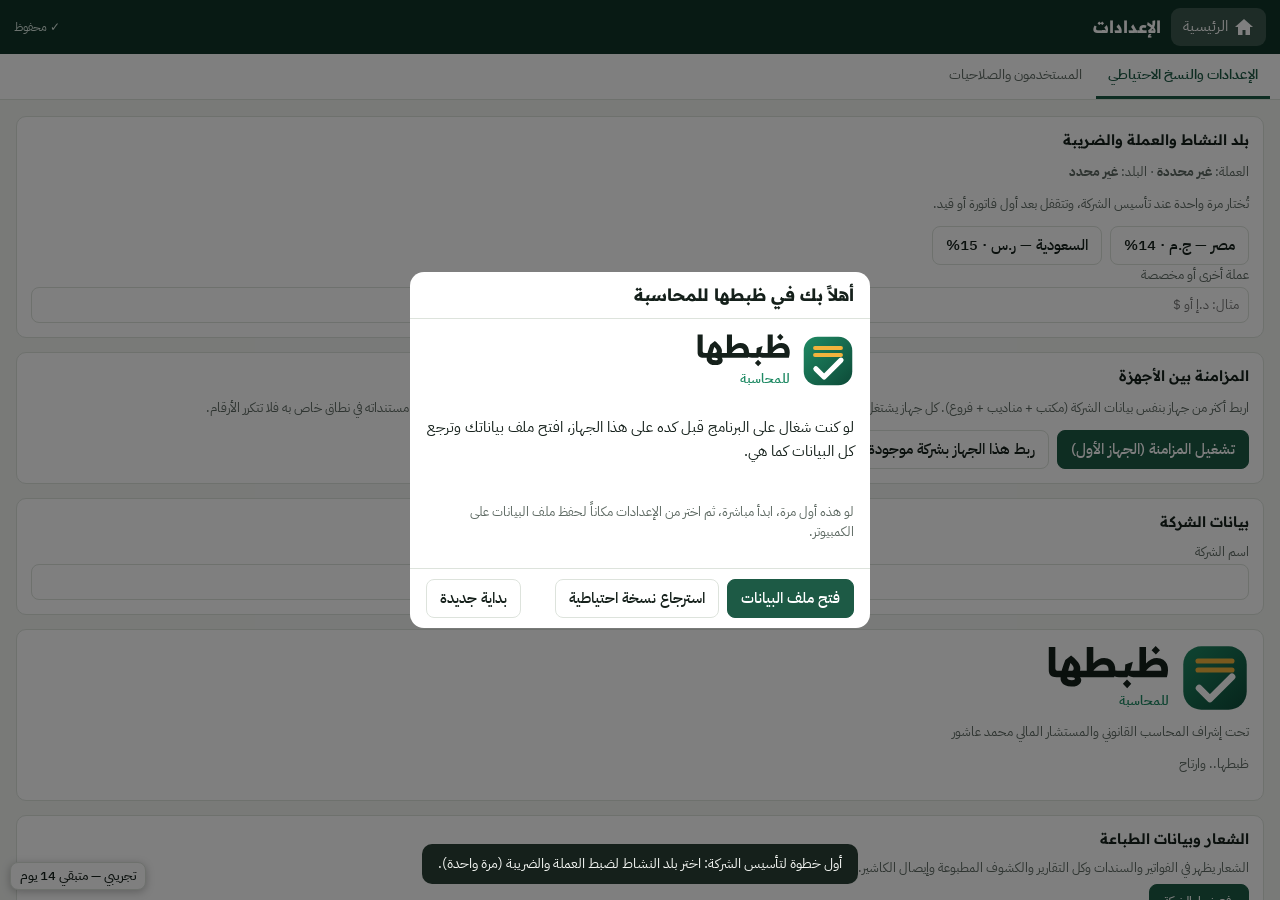
==== accounting/index.html @ 5166639c "Add cheques and notes receivable/payable module with auto journal entries Co-Authored-By: Claude Son" ====
<!DOCTYPE html>
<html lang="ar" dir="rtl">
<head>
<link rel="icon" href="data:image/svg+xml,%3Csvg%20xmlns%3D%22http%3A//www.w3.org/2000/svg%22%20viewBox%3D%220%200%20120%20120%22%20width%3D%22120%22%20height%3D%22120%22%3E%3Cg%20transform%3D%22translate%280%200%29%20scale%281.0%29%22%3E%3Cdefs%3E%3ClinearGradient%20id%3D%22g%22%20x1%3D%220%22%20y1%3D%220%22%20x2%3D%221%22%20y2%3D%221%22%3E%3Cstop%20offset%3D%220%22%20stop-color%3D%22%231f8a64%22/%3E%3Cstop%20offset%3D%221%22%20stop-color%3D%22%230d4a38%22/%3E%3C/linearGradient%3E%3C/defs%3E%3Crect%20x%3D%224%22%20y%3D%224%22%20width%3D%22112%22%20height%3D%22112%22%20rx%3D%2232%22%20fill%3D%22url%28%23g%29%22/%3E%3Cpath%20d%3D%22M30%2030h60M30%2046h60%22%20stroke%3D%22%23f2b33d%22%20stroke-width%3D%229%22%20stroke-linecap%3D%22round%22%20fill%3D%22none%22/%3E%3Cpath%20d%3D%22M32%2078l19%2019%2039-39%22%20stroke%3D%22%23fff%22%20stroke-width%3D%2212%22%20stroke-linecap%3D%22round%22%20stroke-linejoin%3D%22round%22%20fill%3D%22none%22/%3E%3C/g%3E%3C/svg%3E">
<meta charset="utf-8">
<meta name="viewport" content="width=device-width, initial-scale=1">
<title>ظبطها</title>
<link rel="stylesheet" href="fonts/fonts.css">
<link rel="manifest" href="manifest.webmanifest">
<meta name="theme-color" content="#113428">
<link rel="apple-touch-icon" href="logo/icon-192.png">
<style>
/* layout idea: pine side rail of ledgers on the right, working sheet on the left; tables are the page */
:root{
  --bg:#f3f5f2; --surface:#ffffff; --sunk:#eef1ed; --ink:#15201b; --muted:#5d6962; --line:#dde3dc;
  --brand:#1d5a45; --brand-ink:#ffffff; --brand-soft:#e2efe9; --side:#113428; --side-ink:#d9e8e1;
  --good:#006300; --good-bg:#e2f3e2; --bad:#b92c2c; --bad-bg:#fbe6e6; --warn:#7a5200; --warn-bg:#fdf0cf;
  --s1:#2a78d6; --s2:#eb6834; --s3:#1baf7a;
  --f-display:"Readex Pro","IBM Plex Sans Arabic",system-ui,"Segoe UI",Tahoma,sans-serif;
  --f-body:"IBM Plex Sans Arabic",system-ui,"Segoe UI",Tahoma,sans-serif;
  --r:10px;
}
@media (prefers-color-scheme:dark){:root:not([data-theme="light"]){
  color-scheme:dark;
  --bg:#0e1411; --surface:#171f1b; --sunk:#1d2722; --ink:#e8eeea; --muted:#9aa69f; --line:#2a352f;
  --brand:#56b693; --brand-ink:#06140e; --brand-soft:#1c2f27; --side:#0b1813; --side-ink:#cfe0d8;
  --good:#4cc965; --good-bg:#143019; --bad:#f08080; --bad-bg:#3a1a1a; --warn:#e8b653; --warn-bg:#3a2d10;
  --s1:#3987e5; --s2:#d95926; --s3:#199e70;
}}
:root[data-theme="dark"]{
  color-scheme:dark;
  --bg:#0e1411; --surface:#171f1b; --sunk:#1d2722; --ink:#e8eeea; --muted:#9aa69f; --line:#2a352f;
  --brand:#56b693; --brand-ink:#06140e; --brand-soft:#1c2f27; --side:#0b1813; --side-ink:#cfe0d8;
  --good:#4cc965; --good-bg:#143019; --bad:#f08080; --bad-bg:#3a1a1a; --warn:#e8b653; --warn-bg:#3a2d10;
  --s1:#3987e5; --s2:#d95926; --s3:#199e70;
}
*{box-sizing:border-box}
html,body{height:100%;margin:0}
body{background:var(--bg);color:var(--ink);font-family:var(--f-body);font-size:15px;line-height:1.55}
h1,h2,h3{font-family:var(--f-display);margin:0;text-wrap:balance;line-height:1.3}
h2{font-size:17px} h3{font-size:14.5px;font-weight:600}
button,input,select,textarea{font:inherit;color:inherit}
:focus-visible{outline:2px solid var(--brand);outline-offset:2px}
#app{display:flex;height:100%}
#main{flex:1;min-width:0;display:flex;flex-direction:column;height:100%}
#top{display:flex;align-items:center;gap:10px;padding:8px 14px;background:var(--side);color:#fff;flex:none}
#top h1{font-size:17px;flex:1;min-width:0;color:#fff}
.homebtn{border:0;background:rgba(255,255,255,.18);color:#fff;border-radius:9px;min-width:38px;height:38px;padding:0 12px;gap:6px;font:700 14px/1 inherit;display:inline-flex;align-items:center;justify-content:center;cursor:pointer;flex:none;text-decoration:none}
.homebtn:hover{background:rgba(255,255,255,.24)}
.homebtn svg{width:20px;height:20px;fill:currentColor}.homebtn.hide{display:none}@media(max-width:420px){.homebtn{padding:0 9px}.homebtn span{font-size:13px}}
#brandco{font-size:12.5px;opacity:.8;white-space:nowrap;overflow:hidden;text-overflow:ellipsis;max-width:38%}
@media (max-width:520px){#brandco{display:none}}
#sync{font-size:12px;color:var(--side-ink);white-space:nowrap}
#tabs{display:flex;gap:2px;padding:0 10px;background:var(--surface);border-bottom:1px solid var(--line);overflow-x:auto;flex:none}
#tabs:empty{display:none}
#tabs a{padding:10px 12px;color:var(--muted);text-decoration:none;font-size:14px;white-space:nowrap;border-bottom:3px solid transparent}
#tabs a:hover{color:var(--ink)}
#tabs a.on{color:var(--brand);border-bottom-color:var(--brand);font-weight:600}
#banner{display:none;padding:8px 16px;background:var(--warn-bg);color:var(--warn);font-size:13px}
#view{flex:1;overflow-y:auto;padding:16px;display:flex;flex-direction:column;gap:14px}
#view>*{flex-shrink:0}
.hello{max-width:900px;width:100%;margin:6px auto 0}
.apps{display:grid;grid-template-columns:repeat(auto-fill,minmax(88px,1fr));gap:24px 6px;max-width:820px;width:100%;margin:0 auto;padding:28px 10px 24px;border-radius:26px;background:linear-gradient(135deg,rgba(124,98,214,.14),rgba(18,133,95,.13))}
.app{display:flex;flex-direction:column;align-items:center;gap:8px;padding:4px 2px;background:none;border:0;border-radius:14px;text-decoration:none;color:var(--ink);text-align:center;transition:transform .15s}.app:hover{transform:translateY(-4px)}.app:active{transform:scale(.95)}
.app:hover{border-color:var(--brand);box-shadow:0 3px 12px rgba(0,0,0,.09)}
.app .ic{width:74px;height:74px;border-radius:21px;display:flex;align-items:center;justify-content:center;color:#fff;box-shadow:0 8px 16px -6px rgba(0,0,0,.35),inset 0 -4px 0 rgba(0,0,0,.14),inset 0 2px 0 rgba(255,255,255,.22)}.app .ic svg{width:36px;height:36px}
.app b{font-family:var(--f-display);font-size:14.5px;font-weight:600}
.span2{grid-column:span 2}@media(max-width:700px){.span2{grid-column:auto}}.ssw{position:relative;display:block;flex:1;min-width:0;width:100%}.ssw .ssi{width:100%}.sshid{position:absolute!important;opacity:0;width:1px!important;height:1px!important;min-width:0!important;pointer-events:none;top:0;inset-inline-start:0}.ssp{position:absolute;z-index:60;inset-inline:0;top:calc(100% + 2px);max-height:240px;overflow:auto;background:var(--surface);border:1px solid var(--line);border-radius:10px;box-shadow:0 10px 24px -8px rgba(0,0,0,.35)}.ssp.up{top:auto;bottom:calc(100% + 2px)}.sso{padding:9px 12px;cursor:pointer;font-size:14px;border-bottom:1px solid var(--line);text-align:start}.sso:last-child{border:0}.sso small{color:var(--muted);font-size:11px;margin-inline-end:6px}.sso.on{font-weight:700}.sso.act,.sso:hover{background:rgba(18,133,95,.13)}.sso.none{color:var(--muted);cursor:default}
.app small{color:var(--muted);font-size:11px;line-height:1.3}
svg.i{width:28px;height:28px;fill:none;stroke:currentColor;stroke-width:1.8;stroke-linecap:round;stroke-linejoin:round}
.card{background:var(--surface);border:1px solid var(--line);border-radius:var(--r);padding:14px}
.card>h3{margin-bottom:10px}
.grid{display:grid;gap:12px}
.g2{grid-template-columns:repeat(auto-fit,minmax(min(100%,340px),1fr))}
.kpis{grid-template-columns:repeat(auto-fit,minmax(150px,1fr))}
.kpi{background:var(--surface);border:1px solid var(--line);border-radius:var(--r);padding:12px 14px}
.kpi small{color:var(--muted);font-size:12.5px;display:block}
.kpi b{font-family:var(--f-display);font-size:21px;font-variant-numeric:tabular-nums;direction:ltr;display:block;text-align:right}
.kpi i{font-style:normal;font-size:12px;color:var(--muted)}
.bar{display:flex;flex-wrap:wrap;gap:8px;align-items:end}
.bar label{display:flex;flex-direction:column;gap:2px;font-size:12px;color:var(--muted)}
.bar .sp{flex:1}
input,select,textarea{background:var(--surface);border:1px solid var(--line);border-radius:8px;padding:7px 9px;min-width:0;max-width:100%}
input[type=number]{direction:ltr;text-align:left}
input[type=search]{min-width:170px}
.btn{border:1px solid var(--line);background:var(--surface);border-radius:8px;padding:7px 13px;cursor:pointer;font-weight:500;display:inline-flex;align-items:center;gap:6px;white-space:nowrap}
.btn:hover{background:var(--sunk)}
.btn.pri{background:var(--brand);border-color:var(--brand);color:var(--brand-ink)}
.btn.pri:hover{filter:brightness(1.08)}
.btn.danger{color:var(--bad);border-color:var(--bad)}
.btn.sm{padding:3px 9px;font-size:13px}
.tw{overflow-x:auto;border:1px solid var(--line);border-radius:var(--r);background:var(--surface)}
table{border-collapse:collapse;width:100%;font-size:13.5px}
th,td{padding:7px 10px;text-align:start;border-bottom:1px solid var(--line);vertical-align:top}
th{background:var(--sunk);font-weight:600;font-size:12.5px;white-space:nowrap;position:sticky;top:0}
tr:last-child>td{border-bottom:0}
.num{direction:ltr;text-align:left;font-variant-numeric:tabular-nums;white-space:nowrap}
th.num{direction:rtl}
tfoot td{font-weight:700;background:var(--sunk)}
tr.click{cursor:pointer} tr.click:hover>td{background:var(--brand-soft)}
tr.eh>td{background:var(--sunk);font-weight:600;border-top:2px solid var(--line)}
tr.grp>td{background:var(--sunk);font-weight:700}
td.l1{font-weight:700} td.l2{font-weight:600;padding-inline-start:22px} td.l3{padding-inline-start:38px} td.l4{padding-inline-start:54px} td.l5{padding-inline-start:70px} td.l6{padding-inline-start:86px} td.hd{font-weight:600} td.l1,td.l2,td.l3,td.l4,td.l5,td.l6{text-align:start}
.chip{display:inline-block;border-radius:99px;padding:1px 9px;font-size:12px;font-weight:600;white-space:nowrap;background:var(--sunk);color:var(--muted)}
.chip.good{background:var(--good-bg);color:var(--good)} .chip.bad{background:var(--bad-bg);color:var(--bad)} .chip.warn{background:var(--warn-bg);color:var(--warn)}
.nw{white-space:nowrap} .mute{color:var(--muted)} .pos{color:var(--good)} .neg{color:var(--bad)}
.tabs{display:flex;gap:6px;flex-wrap:wrap}
.tabs button{border:1px solid var(--line);background:var(--surface);border-radius:99px;padding:5px 13px;cursor:pointer;font-size:13.5px}
.tabs button.on{background:var(--brand);border-color:var(--brand);color:var(--brand-ink);font-weight:600}
.note{font-size:12.5px;color:var(--muted)}
/* charts */
.legend{display:flex;gap:14px;font-size:12.5px;color:var(--muted);margin-bottom:8px}
.legend i{display:inline-block;width:10px;height:10px;border-radius:3px;margin-inline-end:5px}
.cols{display:grid;grid-auto-flow:column;grid-auto-columns:1fr;gap:6px;height:170px;align-items:end;border-bottom:1px solid var(--line);position:relative;direction:ltr}
.cols .gl{position:absolute;inset-inline:0;border-top:1px dashed var(--line);font-size:10.5px;color:var(--muted);pointer-events:none}
.cols .gl span{position:absolute;top:-8px;left:0;background:var(--surface);padding-inline-end:4px}
.col{display:flex;gap:2px;align-items:end;height:100%;justify-content:center;cursor:pointer;position:relative;z-index:1}
.col i{display:block;width:42%;max-width:16px;border-radius:4px 4px 0 0;min-height:1px}
.col:hover i,.col:focus i{filter:brightness(1.15)}
.xl{display:grid;grid-auto-flow:column;grid-auto-columns:1fr;gap:6px;font-size:10.5px;color:var(--muted);text-align:center;direction:ltr;margin-top:4px}
.hb{display:grid;grid-template-columns:minmax(90px,38%) 1fr auto;gap:4px 10px;align-items:center;font-size:13px}
.hb .tr{height:10px;background:var(--sunk);border-radius:5px;overflow:hidden}
.hb .tr i{display:block;height:100%;border-radius:5px}
.hb .v{direction:ltr;font-variant-numeric:tabular-nums;font-size:12.5px;text-align:left}
#tip{position:fixed;z-index:60;background:var(--ink);color:var(--bg);padding:6px 10px;border-radius:8px;font-size:12.5px;pointer-events:none;display:none;max-width:240px}
/* modal */
#modal{display:none;position:fixed;inset:0;z-index:50;background:rgba(0,0,0,.5);align-items:center;justify-content:center;padding:12px}
#modal.on{display:flex}
#qmodal{display:none;position:fixed;inset:0;z-index:70;background:rgba(0,0,0,.5);align-items:center;justify-content:center;padding:12px}
#qmodal.on{display:flex}
.sq{display:flex;gap:6px;align-items:stretch}.sq select{flex:1;min-width:0}.sq .btn{white-space:nowrap}
.dlg{background:var(--surface);border-radius:14px;width:min(100%,860px);max-height:100%;display:flex;flex-direction:column}
.dlg.sm{width:min(100%,460px)}
.dlg header{padding:12px 16px;border-bottom:1px solid var(--line);display:flex;align-items:center;gap:8px}
.dlg header h2{flex:1}
.dlg .body{padding:14px 16px;overflow-y:auto;display:flex;flex-direction:column;gap:12px}
.dlg footer{padding:10px 16px;border-top:1px solid var(--line);display:flex;gap:8px;flex-wrap:wrap;align-items:center}
.form{display:grid;grid-template-columns:repeat(auto-fit,minmax(170px,1fr));gap:10px}
.form label{display:flex;flex-direction:column;gap:3px;font-size:12.5px;color:var(--muted)}
.ln{border:1px solid var(--line);border-radius:10px;padding:10px;display:grid;grid-template-columns:repeat(auto-fit,minmax(140px,1fr));gap:8px;background:var(--sunk)}
.ln label{display:flex;flex-direction:column;gap:2px;font-size:12px;color:var(--muted)}
.ln .w2{grid-column:span 2} @media (max-width:420px){.ln .w2{grid-column:auto}}
#toast{position:fixed;bottom:16px;inset-inline:16px;z-index:70;display:none;justify-content:center;pointer-events:none}
#toast div{background:var(--ink);color:var(--bg);padding:9px 16px;border-radius:10px;font-size:14px}
.pager{display:flex;gap:8px;align-items:center;justify-content:center;font-size:13px}
.paper{background:#fff;color:#111;padding:20px;border:1px solid var(--line);border-radius:8px;direction:rtl;font-size:13px;line-height:1.6}
.paper table{width:100%;border-collapse:collapse}.paper th,.paper td{border:1px solid #bbb;padding:5px 8px;text-align:right;color:#111}.paper th{background:#eee}.paper td.n{text-align:left;direction:ltr;white-space:nowrap}
#printarea{display:none}
.pbox{border:1px solid var(--line);border-radius:10px;padding:10px 12px;margin:10px 0}.pbox summary{cursor:pointer;font-weight:600}.pltab{width:100%;border-collapse:collapse}.pltab td,.pltab th{padding:4px 6px;border-bottom:1px solid var(--line);text-align:right}.pltab input[type=date],.pltab input[type=number]{width:100%;min-width:110px}.pltab select{min-width:110px}.pltab tr.xtra{background:rgba(242,179,61,.12)}
.brandlock{display:flex;align-items:center;gap:12px;color:var(--ink)}.brandlock .bmark{width:52px;height:52px;flex:none}.brandlock .bwords{display:flex;flex-direction:column;gap:2px}.brandlock .bname{height:34px;width:auto}.brandlock .bsub{font-size:13px;color:var(--accent,#1f8a64);font-weight:600}
.brandlock.lg .bmark{width:68px;height:68px}.brandlock.lg .bname{height:44px}
.hello{display:flex;align-items:center;gap:18px;flex-wrap:wrap}.hello .brandlock{padding-left:18px;border-left:1px solid var(--line)}
.credit{display:flex;align-items:center;justify-content:center;gap:8px;margin:28px 0 8px;font-size:12.5px;color:var(--mute,#6b7a73);text-align:center}.credit .bmark{width:20px;height:20px;flex:none}
.pos{display:grid;grid-template-columns:minmax(0,1fr) 400px;gap:14px;align-items:start}@media (max-width:960px){.pos{grid-template-columns:1fr}}
.pleft .grow{flex:1;min-width:220px}.pleft .grow input{width:100%;font-size:17px;padding:10px 12px}
.pcats{display:flex;gap:6px;flex-wrap:wrap;margin:6px 0 10px}.chip.on{background:var(--pri,#1d5a45);color:#fff}
.pgrid{display:grid;grid-template-columns:repeat(auto-fill,minmax(150px,1fr));gap:10px}
.pitem{display:flex;flex-direction:column;align-items:flex-start;gap:4px;text-align:right;padding:12px;border:1px solid var(--line);border-radius:12px;background:var(--card,#fff);color:var(--ink);cursor:pointer;min-height:92px;font:inherit}
.pitem:hover{border-color:var(--pri,#1d5a45);box-shadow:0 2px 10px rgba(0,0,0,.06)}.pitem b{font-size:14px;line-height:1.35}.pitem span{font-size:16px;font-weight:700;color:var(--pri,#1d5a45)}.pitem small{font-size:11.5px;opacity:.7}.pitem.out{opacity:.55}
.pcart{color:var(--ink);position:sticky;top:8px;border:1px solid var(--line);border-radius:14px;background:var(--card,#fff);padding:14px;display:flex;flex-direction:column;gap:10px}
.pcart label{display:flex;flex-direction:column;gap:4px;font-size:12.5px}.pcart select,.pcart input{width:100%}.crow.two{display:grid;grid-template-columns:1fr 1fr;gap:8px}
.clines{display:flex;flex-direction:column;gap:6px;max-height:42vh;overflow:auto}.cline{display:grid;grid-template-columns:1fr auto auto auto;gap:6px;align-items:center;padding:6px 0;border-bottom:1px dashed var(--line)}
.cline .cn{display:flex;flex-direction:column;font-size:13.5px}.cline .cn small{opacity:.65}.cline .cq{display:flex;align-items:center;gap:3px}.cline .cq input{width:52px;text-align:center;padding:4px}.cline .ct{min-width:70px;text-align:left}
.ctot{background:var(--soft,#f2f5f3);border-radius:10px;padding:10px 12px;display:flex;flex-direction:column;gap:4px}.ctot>div{display:flex;justify-content:space-between}.ctot .big{font-size:20px;border-top:1px solid var(--line);padding-top:6px;margin-top:2px}
.chg{display:flex;flex-direction:column;justify-content:center;font-size:12.5px}.chg b{font-size:20px}.cbtns{display:flex;gap:8px;flex-wrap:wrap}.cbtns .big{flex:1;font-size:16px;padding:12px}.cbtns kbd{font-size:11px;opacity:.7;margin-right:6px}
.held{display:flex;gap:6px;flex-wrap:wrap;align-items:center}.cempty{text-align:center;padding:18px 0}
.donebig{font-size:22px;font-weight:700;text-align:center}.donechg{font-size:18px;text-align:center}.donechg b{font-size:26px}
.paper.rcpt{width:76mm;margin:auto;padding:10px;font-size:12px}.paper.rcpt .rmeta{margin:8px 0;border-top:1px dashed #999;border-bottom:1px dashed #999;padding:6px 0}.paper.rcpt table.rt td,.paper.rcpt table.rt th{border:0;border-bottom:1px dotted #ccc;padding:3px 2px}.paper.rcpt table.tot{margin-top:6px}

@media print{@page{size:A4;margin:12mm}body.printing>*:not(#printarea){display:none!important}body.printing #printarea{display:block!important}body.printing{background:#fff!important;overflow:visible!important;height:auto!important}.paper{border:0;padding:0}}
</style>
</head>
<body>
<div id="app">
  <div id="main">
    <header id="top">
      <a class="homebtn" id="homebtn" href="#home" aria-label="القائمة الرئيسية" title="القائمة الرئيسية"><svg viewBox="0 0 20 20" aria-hidden="true"><path d="M10 2 1 10h3v8h4.5v-5h3v5H16v-8h3z"/></svg><span>الرئيسية</span></a>
      <h1 id="title">جارٍ التحميل…</h1>
      <span id="brandco"></span>
      <span id="sync"></span>
    </header>
    <nav id="tabs"></nav>
    <div id="banner"></div>
    <main id="view"><p class="mute">جارٍ تحميل البيانات…</p></main>
  </div>
</div>
<div id="modal"></div><div id="qmodal"></div>
<div id="toast"><div></div></div>
<div id="tip"></div>
<script src="seed.js"></script>
<script>const DBN=window.SEED&&"pos"===SEED.edition?"zabtaha-stores":"accounting-book",$=(t,e=document)=>e.querySelector(t),esc=t=>String(t??"").replace(/[&<>"']/g,t=>({"&":"&amp;","<":"&lt;",">":"&gt;",'"':"&quot;","'":"&#39;"}[t])),p2=t=>String(t).padStart(2,"0"),today=()=>{const t=new Date;return t.getFullYear()+"-"+p2(t.getMonth()+1)+"-"+p2(t.getDate())},num=t=>{const e=parseFloat(t);return isFinite(e)?e:0},r2=t=>Math.round(100*t)/100,fmt=t=>0===(t=r2(t||0))?"–":t.toLocaleString("en-US",{maximumFractionDigits:2}),fmt0=t=>r2(t||0).toLocaleString("en-US",{maximumFractionDigits:0}),pct=t=>isFinite(t)?(100*t).toFixed(1)+"%":"–",short=t=>{const e=Math.abs(t);return e>=1e6?(t/1e6).toFixed(e>=1e7?0:1)+"M":e>=1e3?(t/1e3).toFixed(0)+"K":String(Math.round(t))},balHtml=t=>0===(t=r2(t))?"–":fmt(Math.abs(t))+' <span class="mute" style="font-size:11px">'+(t>0?"مدين":"دائن")+"</span>",ym=t=>t?t.slice(0,7):"",addM=(t,e)=>{let[a,s]=t.split("-").map(Number);return s+=e,a+=Math.floor((s-1)/12),s=((s-1)%12+12)%12+1,a+"-"+p2(s)};function toast(t){const e=$("#toast");e.firstElementChild.textContent=t,e.style.display="flex",clearTimeout(toast.t),toast.t=setTimeout(()=>e.style.display="none",2800)}function banner(t,e,a){const s=$("#banner");s.innerHTML=esc(t)+(e?' <button class="btn sm" data-act="'+a+'">'+esc(e)+"</button>":""),s.style.display=t?"block":"none"}const LISTS=["accounts","customers","suppliers","custodies","centers","inst","journal","items","whs","moves","docs","assets","emps","payruns","recon","audit","stk","users","shifts","prods","ships","boms","leaves","cheques"],CHUNK={audit:300,journal:150,inst:400,moves:300,items:400,docs:150};let S={meta:{},accounts:[],customers:[],suppliers:[],custodies:[],centers:[],inst:[],journal:[],items:[],whs:[],moves:[],docs:[],assets:[],emps:[],payruns:[],recon:[],audit:[],stk:[],users:[],shifts:[],prods:[],ships:[],boms:[]},IX={},PAID=null;function reindex(){PAID=null,IX.acc=new Map(S.accounts.map(t=>[t.code,t])),IX.cu=new Map(S.customers.map(t=>[t.code,t])),IX.su=new Map(S.suppliers.map(t=>[t.code,t])),IX.cs=new Map(S.custodies.map(t=>[t.code,t])),IX.cc=new Map(S.centers.map(t=>[t.code,t])),IX.it=new Map(S.items.map(t=>[t.code,t])),IX.wh=new Map(S.whs.map(t=>[t.code,t])),IX.doc=new Map((S.docs||[]).map(t=>[t.id,t]))}const nm=(t,e)=>e?IX[t].get(e)?.name||e:"",cls=t=>IX.acc.get(t)?.cls||"",details=()=>S.accounts.filter(t=>"تفصيلي"===t.level);function loadObj(t){S={meta:Object.assign({company:"",from:"",to:"",cur:""},t.meta||{})},LISTS.forEach(e=>S[e]=(t[e]||[]).map(t=>Object.assign({},t))),S.whs.length||(S.whs=[{code:"W001",name:"المخزن الرئيسي",place:""}]),reindex()}const Store={kind:"mem",db:null,idb:null,cache:{},q:Promise.resolve(),pending:0,failed:!1,async init(){try{const t=window.claude&&window.claude.use;if(t){const e=await Promise.race([t("db"),new Promise(t=>setTimeout(()=>t(null),1e4))]);if(e)return this.db=e,void(this.kind="cloud")}}catch(t){}try{this.idb=await new Promise((t,e)=>{const a=indexedDB.open(DBN,1);a.onupgradeneeded=()=>a.result.createObjectStore("book"),a.onsuccess=()=>t(a.result),a.onerror=()=>e(a.error)}),this.kind="local"}catch(t){this.kind="mem"}},async loadAll(){const t={};"cloud"===this.kind?(await this.db.collection("book").limit(1e3).get()).docs.forEach(e=>t[e.id]=e.data()):"local"===this.kind&&await new Promise((e,a)=>{const s=this.idb.transaction("book").objectStore("book").openCursor();s.onsuccess=()=>{const a=s.result;a?(t[a.key]=a.value,a.continue()):e()},s.onerror=()=>a(s.error)});for(const e in t)this.cache[e]=JSON.stringify(t[e]);return t},_w(t,e){if("cloud"===this.kind){const a=this.db.doc("book/"+t);return void 0===e?a.delete():a.set(e)}return new Promise((a,s)=>{const n=this.idb.transaction("book","readwrite"),c=n.objectStore("book");void 0===e?c.delete(t):c.put(e,t),n.oncomplete=a,n.onerror=()=>s(n.error)})},put(t,e){const a=void 0===e?void 0:JSON.stringify(e);if(this.cache[t]===a)return;if(void 0===a?delete this.cache[t]:this.cache[t]=a,FileSync.schedule(),"mem"===this.kind)return;const s=void 0===a?void 0:JSON.parse(a);this.pending++,sync(),this.q=this.q.then(()=>this._w(t,s).catch(e=>{if(e&&("unavailable"===e.code||"resource_exhausted"===e.code))return new Promise(t=>setTimeout(t,1800)).then(()=>this._w(t,s));throw e})).catch(t=>{this.failed=!0,banner("تعذّر حفظ آخر تعديل ("+(t&&t.code||"خطأ")+"). خذ نسخة احتياطية الآن ثم أعد فتح البرنامج.","تنزيل نسخة احتياطية الآن","backup")}).then(()=>{this.pending--,sync(),this.pending||Tabs.say()})}},Tabs={ch:null,stale:!1,init(){"local"===Store.kind&&"undefined"!=typeof BroadcastChannel&&(this.ch=new BroadcastChannel(DBN),this.ch.onmessage=()=>{this.stale=!0,this.check()},setInterval(()=>this.check(),1e3))},say(){try{this.ch&&this.ch.postMessage(1)}catch(t){}},async check(){if(this.stale&&!Store.pending&&!FileSync.busy&&!document.querySelector("#modal.on")){this.stale=!1;try{hydrate(await Store.loadAll())&&(render(),toast("تم تحديث البيانات من نافذة أخرى"))}catch(t){}}}},KV={db:null,async open(){return this.db||(this.db=await new Promise((t,e)=>{const a=indexedDB.open("accounting-book"===DBN?"accounting-file":DBN+"-file",1);a.onupgradeneeded=()=>a.result.createObjectStore("kv"),a.onsuccess=()=>t(a.result),a.onerror=()=>e(a.error)})),this.db},async get(t){const e=await this.open();return new Promise((a,s)=>{const n=e.transaction("kv").objectStore("kv").get(t);n.onsuccess=()=>a(n.result),n.onerror=()=>s(n.error)})},async set(t,e){const a=await this.open();return new Promise((s,n)=>{const c=a.transaction("kv","readwrite");void 0===e?c.objectStore("kv").delete(t):c.objectStore("kv").put(e,t),c.oncomplete=s,c.onerror=()=>n(c.error)})}},FileSync={h:null,ok:!1,t:null,busy:!1,again:!1,last:null,can:()=>"local"===Store.kind&&"function"==typeof window.showSaveFilePicker,async load(){let t=null;try{t=localStorage.getItem(DBN+"-fh")}catch(t){}if(t){this.skipped=!0;try{localStorage.removeItem(DBN+"-fh")}catch(t){}try{await KV.set("fh",void 0)}catch(t){}}else{try{localStorage.setItem(DBN+"-fh","1")}catch(t){}try{this.h=await KV.get("fh")||null,this.h&&(this.ok="granted"===await this.h.queryPermission({mode:"readwrite"}))}catch(t){this.h=null,this.ok=!1}try{localStorage.removeItem(DBN+"-fh")}catch(t){}}},async remember(t,e){this.h=t,this.ok=e;try{await KV.set("fh",t)}catch(t){}},async forget(){this.h=null,this.ok=!1;try{await KV.set("fh",void 0)}catch(t){}},schedule(){this.h&&this.ok&&(clearTimeout(this.t),this.t=setTimeout(()=>{this.t=null,this.write()},1e3))},async write(){if(this.h&&this.ok)if(this.busy)this.again=!0;else{this.busy=!0,sync();try{const t=await this.h.createWritable();await t.write(JSON.stringify(snapshot())),await t.close(),this.last=new Date,fileBanner()}catch(t){this.ok=!1,fileBanner("تعذّر الكتابة في ملف البيانات ("+(t&&t.name||"خطأ")+").")}finally{this.busy=!1,this.again&&(this.again=!1,this.write()),sync()}}}};function fileBanner(t){if(!Store.failed)return FileSync.skipped&&!FileSync.h?banner("تعذّر الوصول لملف البيانات المربوط. بياناتك محفوظة في المتصفح؛ اربط الملف مرة أخرى من الإعدادات.","الإعدادات","gosetup"):t?banner(t+" البيانات محفوظة في المتصفح، لكن الملف لم يتحدّث.","إعادة السماح","fileperm"):FileSync.h&&!FileSync.ok?banner("الحفظ في ملف البيانات ("+FileSync.h.name+") متوقف حتى تسمح للبرنامج بالكتابة فيه.","السماح بالحفظ في الملف","fileperm"):void banner("")}function sync(){const t=$("#sync");"mem"===Store.kind?t.textContent="بدون حفظ":t.textContent=Store.failed?"⚠ لم يُحفظ":Store.pending||FileSync.busy||FileSync.t?"جارٍ الحفظ…":FileSync.h?FileSync.ok?"✓ محفوظ في الملف":"⚠ الملف متوقف":"✓ محفوظ"}function persist(t){const e=S[t],a=CHUNK[t]||500;let s=0;for(;s*a<e.length||0===s;s++)Store.put(t+"_"+s,{rows:e.slice(s*a,s*a+a)});for(;t+"_"+s in Store.cache;s++)Store.put(t+"_"+s,void 0)}function persistAll(){Store.put("meta",S.meta),LISTS.forEach(persist)}function hydrate(t){if(!t.meta)return!1;const e={meta:t.meta};return LISTS.forEach(a=>{e[a]=[];for(let s=0;t[a+"_"+s];s++)e[a]=e[a].concat(t[a+"_"+s].rows||[])}),loadObj(e),!0}document.addEventListener("visibilitychange",()=>{document.hidden&&FileSync.t&&(clearTimeout(FileSync.t),FileSync.t=null,FileSync.write())});const V={zv:{z:""},rep:{from:"",to:""},jr:{q:"",from:"",to:"",acc:"",unb:!1,page:0},st:{type:"acc",code:""},ins:{tab:"table",q:"",month:"",year:""},ent:{q:""},sk:{q:"",wh:"",only:""},ex:{acc:"",cc:""},pr:{acc:"",cc:""},mv:{q:"",item:"",wh:"",type:""}};function accKey(t){if("تفصيلي"===t.level)return t.code;if(t.pre)return t.pre;const e=t.code;return e.endsWith("000")?e.slice(0,-3):e.endsWith("00")?e.slice(0,-2):e}function leaves(t){if("تفصيلي"===t.level)return[t];const e=accKey(t);return details().filter(t=>t.code.startsWith(e))}let SKIPCL=!1;function sums(t,e,a){const s=new Map;for(const n of S.journal){if(a&&n.date>a)continue;if(SKIPCL&&"قيد إقفال"===n.tag)continue;const c=t(n);if(!c)continue;let o=s.get(c);o||s.set(c,o=[0,0,0,0]),e&&n.date<e?(o[0]+=n.d,o[1]+=n.c):(o[2]+=n.d,o[3]+=n.c)}return s}function balRow(t,e){e=e||[0,0,0,0];const a=(t.od||0)-(t.oc||0)+e[0]-e[1],s=a+e[2]-e[3];return{od:Math.max(a,0),oc:Math.max(-a,0),pd:e[2],pc:e[3],cd:Math.max(s,0),cc:Math.max(-s,0),net:s}}function trial(t,e){const a=sums(t=>t.a,t,e);return details().map(t=>Object.assign({code:t.code,name:t.name,cls:t.cls,nature:t.nature,parent:t.parent},balRow(t,a.get(t.code))))}function partySummary(t,e,a,s){const n=sums(e=>e[t],a,s);return e.map(t=>Object.assign({},t,balRow(t,n.get(t.code))))}function centerReport(t,e){const a=new Map;for(const s of S.journal){if(!s.cc||t&&s.date<t||e&&s.date>e)continue;let n=a.get(s.cc);n||a.set(s.cc,n=[0,0]);const c=cls(s.a);"إيرادات"===c?n[0]+=s.c-s.d:"مصروفات"===c&&(n[1]+=s.d-s.c)}return S.centers.map(t=>{const e=a.get(t.code)||[0,0];return Object.assign({},t,{rev:e[0],exp:e[1],net:e[0]-e[1],margin:e[0]?(e[0]-e[1])/e[0]:0})})}function statement(t,e,a,s){let n,c=0,o="";if("acc"===t){const t=IX.acc.get(e);if(!t)return null;const a=leaves(t),s=new Set(a.map(t=>t.code));n=t=>s.has(t.a),c=a.reduce((t,e)=>t+(e.od||0)-(e.oc||0),0),o=t.code+" — "+t.name}else if("cc"===t){const t=IX.cc.get(e);if(!t)return null;n=t=>t.cc===e,o=t.code+" — "+t.name}else{const a=IX[t].get(e);if(!a)return null;n=a=>a[t]===e,c=(a.od||0)-(a.oc||0),o=a.code+" — "+a.name}const l="cc"===t?t=>{const e=cls(t.a);return"إيرادات"===e?t.c-t.d:"مصروفات"===e?-(t.d-t.c):0}:t=>t.d-t.c,r=S.journal.filter(n).slice().sort((t,e)=>t.date<e.date?-1:t.date>e.date?1:0);let i=c,d=0,p=0;const u=[];for(const e of r)s&&e.date>s||(a&&e.date<a?i+=l(e):(u.length||(c=i),i+=l(e),d+=e.d,p+=e.c,u.push({date:e.date,no:e.no,desc:e.desc,info:"acc"===t?[nm("cc",e.cc),nm("cu",e.cu)||nm("su",e.su)||nm("cs",e.cs)].filter(Boolean).join(" · "):nm("acc",e.a),d:e.d,c:e.c,run:i})));return u.length||(c=i),{title:o,open:c,td:d,tc:p,close:i,rows:u}}function dash(t,e){const a={rev:0,exp:0,coll:0},s=[],n=ym(t)||ym(S.journal.reduce((t,e)=>!t||e.date<t?e.date:t,""))||ym(today());for(let t=0;t<12;t++)s.push({m:addM(n,t),rev:0,exp:0,coll:0,sup:0});const c=new Map(s.map(t=>[t.m,t])),o=new Map,l=new Map,r=new Map,i=new Map,d=new Map,p=new Map,u=new Map,m=(t,e,a)=>t.set(e,(t.get(e)||0)+a);for(const s of S.journal){if(t&&s.date<t||e&&s.date>e)continue;const n=cls(s.a),b=c.get(ym(s.date));if("إيرادات"===n){const t=s.c-s.d;a.rev+=t,m(r,s.a,t),s.cc&&m(i,s.cc,t),b&&(b.rev+=t)}else if("مصروفات"===n){const t=s.d-s.c;a.exp+=t,m(o,s.a,t),s.cc&&m(l,s.cc,t),b&&(b.exp+=t)}if(s.cu){const t=s.c-s.d;a.coll+=t,m(d,s.cu,t),m(p,s.a,t),b&&(b.coll+=t)}if(s.su){let t=u.get(s.su);t||u.set(s.su,t=[0,0]),t[0]+=s.d,t[1]+=s.c,b&&(b.sup+=s.d)}}let b=0;s.forEach(t=>{t.net=t.rev-t.exp,b+=t.net,t.cum=b});const h=(t,e,a)=>[...t].filter(t=>0!==r2(t[1])).sort((t,e)=>e[1]-t[1]).slice(0,a).map(t=>({name:nm(e,t[0]),v:t[1]}));a.net=a.rev-a.exp,a.months=s,a.topExp=h(o,"acc",8),a.topExpCC=h(l,"cc",8),a.revAcc=h(r,"acc",6),a.topRevCC=h(i,"cc",5),a.topCu=h(d,"cu",8),a.payType=h(p,"acc",6),a.activeCu=[...d.values()].filter(t=>t>0).length,a.avgPay=a.activeCu?a.coll/a.activeCu:0,a.sup=[...u].map(t=>({name:nm("su",t[0]),d:t[1][0],c:t[1][1],net:t[1][1]-t[1][0]})).sort((t,e)=>e.d+e.c-(t.d+t.c)),a.supDue=a.sup.reduce((t,e)=>t+Math.max(e.net,0),0),a.supAdv=a.sup.reduce((t,e)=>t+Math.max(-e.net,0),0);const f=today();return a.ins={paid:0,late:0,next:0},S.inst.forEach(t=>a.ins[insState(t,f)]++),a}const insState=(t,e)=>"مسدد"===t.status?"paid":t.due&&t.due<e?"late":"next",INS_LBL={paid:["مسدد ✓","good"],late:["متأخر ⚠","bad"],next:["قادم",""]},MT=["وارد","منصرف","تحويل","رصيد افتتاحي","تسوية زيادة","تسوية عجز"],IN=new Set(["وارد","رصيد افتتاحي","تسوية زيادة"]);function stock(){const t=new Map,e=e=>{let a=t.get(e);return a||t.set(e,a={qty:0,val:0,wh:new Map}),a},a=(t,e,a)=>t.wh.set(e,(t.wh.get(e)||0)+a);for(const t of S.moves){const s=e(t.item);"تحويل"===t.type?(a(s,t.wh,-t.qty),a(s,t.wh2,t.qty)):IN.has(t.type)?(s.qty+=t.qty,s.val+=t.qty*t.cost,a(s,t.wh,t.qty)):(s.qty-=t.qty,s.val-=t.qty*t.cost,a(s,t.wh,-t.qty))}return t}const avgOf=(t,e)=>t&&t.qty>5e-4?t.val/t.qty:e&&e.cost||0,invAcc=()=>IX.acc.get(S.meta.invAcc)?S.meta.invAcc:(details().find(t=>"أصول"===t.cls&&t.name.includes("مخزون"))||{}).code||"",fq=t=>0==(t=Math.round(1e3*(t||0))/1e3)?"–":t.toLocaleString("en-US",{maximumFractionDigits:3});let TBL=[];const CAP=400;let CAPALL=!1;function table(t,e,a,s={}){TBL.push({title:t,cols:e,rows:a,foot:s.foot});const n=a;return!CAPALL&&a.length>400&&(a=a.slice(0,400)),'<div class="tw"><table><thead><tr>'+e.map(t=>"<th"+(t.n?' class="num"':"")+">"+t.t+"</th>").join("")+"</tr></thead><tbody>"+(a.length?a.map(t=>"<tr"+(s.row?" "+s.row(t):"")+">"+e.map(e=>'<td class="'+(e.n?"num ":"")+(/^(m|date|due|code|old|paid|no)$/.test(e.k)?"nw ":"")+(e.c?e.c(t):"")+'">'+((t,e)=>t.h?t.h(e):t.n?fmt(e[t.k]):esc(e[t.k]))(e,t)+"</td>").join("")+"</tr>").join(""):'<tr><td colspan="'+e.length+'" class="mute">'+(s.empty||"لا توجد بيانات")+"</td></tr>")+(n.length>a.length?'<tr><td colspan="'+e.length+'" class="mute">يُعرض أول '+a.length+" من "+n.length+' (التصدير والإجماليات تشمل الكل) — استخدم البحث أو التاريخ للتضييق، أو <button class="btn sm" data-act="showall">عرض الكل</button></td></tr>':"")+"</tbody>"+(s.foot?"<tfoot><tr>"+e.map(t=>"<td"+(t.n?' class="num"':"")+">"+(void 0===s.foot[t.k]?"":"number"==typeof s.foot[t.k]?fmt(s.foot[t.k]):esc(s.foot[t.k]))+"</td>").join("")+"</tr></tfoot>":"")+"</table></div>"}const sumK=(t,e)=>{const a={};return e.forEach(e=>a[e]=t.reduce((t,a)=>t+(a[e]||0),0)),a},xbtn=()=>'<button class="btn" data-act="xls">تصدير Excel</button>',zsel=()=>'<label>الأرصدة الصفرية<select data-set="zv.z"><option value=""'+(V.zv.z?"":" selected")+'>إخفاء</option><option value="1"'+(V.zv.z?" selected":"")+">إظهار</option></select></label>",period=t=>'<label>من تاريخ<input type="date" id="pf" data-set="'+t+'.from" value="'+esc(V[t].from)+'"></label><label>إلى تاريخ<input type="date" id="pt" data-set="'+t+'.to" value="'+esc(V[t].to)+'"></label>',opts=(t,e,a)=>(void 0!==a?'<option value="">'+a+"</option>":"")+t.map(t=>'<option value="'+esc(t.code)+'"'+(t.code===e?" selected":"")+">"+esc(t.name)+"</option>").join(""),hbars=(t,e,a)=>{if(!t.length)return'<p class="mute">لا توجد حركة في الفترة</p>';const s=Math.max(...t.map(t=>Math.abs(t.v)));return'<div class="hb">'+t.map(t=>"<span>"+esc(t.name)+'</span><span class="tr" data-tip="'+esc(t.name)+": "+fmt(t.v)+'"><i style="width:'+Math.max(1,Math.abs(t.v)/s*100)+"%;background:var(--"+a+')"></i></span><span class="v">'+fmt0(t.v)+(e?' <span class="mute">'+pct(t.v/e)+"</span>":"")+"</span>").join("")+"</div>"};function colsChart(t,e){const a=Math.max(1,...t.flatMap(t=>e.map(e=>Math.max(0,t[e.k]))));return(e.length>1?'<div class="legend">'+e.map(t=>'<span><i style="background:var(--'+t.c+')"></i>'+t.t+"</span>").join("")+"</div>":"")+'<div class="cols"><div class="gl" style="bottom:100%"><span>'+short(a)+'</span></div><div class="gl" style="bottom:50%"><span>'+short(a/2)+"</span></div>"+t.map(t=>'<div class="col" tabindex="0" data-tip="'+t.m+" — "+e.map(e=>e.t+": "+fmt(t[e.k])).join(" | ")+'">'+e.map(e=>'<i style="height:'+Math.max(0,t[e.k])/a*100+"%;background:var(--"+e.c+')"></i>').join("")+"</div>").join("")+'</div><div class="xl">'+t.map(t=>"<span>"+t.m.slice(5)+"/"+t.m.slice(2,4)+"</span>").join("")+"</div>"}const ICON={import:"M12 3v12M7 10l5 5 5-5M4 19h16",dash:"M4 20V10M10 20V4M16 20v-8M2 20h20",book:"M5 4h12a2 2 0 0 1 2 2v14H7a2 2 0 0 1-2-2zM9 8h6M9 12h6",user:"M12 12a4 4 0 1 0 0-8 4 4 0 0 0 0 8zM4 21a8 8 0 0 1 16 0",truck:"M2 7h11v9H2zM13 10h5l3 3v3h-8zM6.5 19a1.5 1.5 0 1 0 0-3 1.5 1.5 0 0 0 0 3zM17.5 19a1.5 1.5 0 1 0 0-3 1.5 1.5 0 0 0 0 3z",wallet:"M3 7h16a2 2 0 0 1 2 2v9a2 2 0 0 1-2 2H3zM3 7V5a1 1 0 0 1 1-1h12M16 13.5h2",box:"M3 8l9-5 9 5v8l-9 5-9-5zM3 8l9 5 9-5M12 13v8",doc:"M6 3h9l4 4v14H6zM9 17v-3M12 17v-6M15 17v-4",cog:"M4 7h10M18 7h2M4 17h2M10 17h10M16 5v4M8 15v4",pos:"M4 4h16v10H4zM8 20h8M12 14v6M7 8h4",cart:"M3 4h2l2 11h11l2-8H6M9 20a1 1 0 1 0 0-2 1 1 0 0 0 0 2zM17 20a1 1 0 1 0 0-2 1 1 0 0 0 0 2z",bag:"M5 8h14l-1 12H6zM9 8V6a3 3 0 0 1 6 0v2",people:"M9 11a3 3 0 1 0 0-6 3 3 0 0 0 0 6zM3 20a6 6 0 0 1 12 0M17 10a2.5 2.5 0 1 0 0-5M16 14.5a5 5 0 0 1 5 5.5",factory:"M3 21V9l6 3V9l6 3V5h3v16zM7 17h2M12 17h2",cash:"M3 6h18v12H3zM12 15a3 3 0 1 0 0-6 3 3 0 0 0 0 6zM6 9v.01M18 15v.01"},ic=t=>'<svg class="i" viewBox="0 0 24 24" aria-hidden="true"><path d="'+ICON[t]+'"/></svg>',BRAND_NAME_SVG='<svg class="bname" viewBox="5 -79 297 108" role="img" aria-label="ظبطها"><path fill="currentColor" d="M26.1 0.0Q21.1 0.0 17.5 -1.0Q13.9 -2.0 11.55 -4.15Q9.200000000000001 -6.300000000000001 8.05 -9.700000000000001Q6.9 -13.100000000000001 6.9 -17.900000000000002V-74.0H23.0V-23.700000000000003Q23.0 -21.5 23.3 -19.950000000000003Q23.6 -18.400000000000002 24.400000000000002 -17.450000000000003Q25.200000000000003 -16.5 26.650000000000002 -16.1Q28.1 -15.700000000000001 30.5 -15.700000000000001H34.4V0.0Z M62.4 23.0Q53.4 23.0 47.2 19.950000000000003Q41.0 16.900000000000002 38.099999999999994 11.650000000000002Q35.199999999999996 6.4 35.9 0.0H34.4V-15.700000000000001H38.5Q39.6 -19.400000000000002 40.5 -22.400000000000002Q41.4 -25.400000000000002 42.349999999999994 -28.300000000000004Q43.3 -31.200000000000003 44.55 -34.5Q45.8 -37.800000000000004 47.5 -42.1L61.7 -53.2Q68.4 -48.1 72.75 -43.650000000000006Q77.1 -39.2 79.6 -35.400000000000006Q82.1 -31.6 83.15 -28.35Q84.2 -25.1 84.2 -22.400000000000002Q84.2 -21.3 84.1 -19.450000000000003Q84.0 -17.6 83.5 -15.700000000000001H90.9V0.0H83.7Q84.9 1.5 85.75 3.5Q86.6 5.5 86.6 7.5Q86.6 11.600000000000001 84.1 15.15Q81.6 18.7 76.25 20.85Q70.9 23.0 62.4 23.0ZM63.6 7.300000000000001Q67.9 7.300000000000001 69.45 6.4Q71.0 5.5 71.0 3.9000000000000004Q71.0 3.1 70.15 2.2Q69.3 1.3 67.3 0.65Q65.3 0.0 61.7 0.0H52.0Q51.9 1.9000000000000001 52.7 3.3000000000000003Q53.5 4.7 55.05 5.6Q56.6 6.5 58.75 6.9Q60.9 7.300000000000001 63.6 7.300000000000001ZM54.5 -15.700000000000001H61.2Q63.0 -15.700000000000001 64.3 -16.0Q65.6 -16.3 66.4 -16.950000000000003Q67.2 -17.6 67.6 -18.650000000000002Q68.0 -19.700000000000003 68.0 -21.200000000000003Q68.0 -23.200000000000003 67.2 -25.35Q66.4 -27.5 64.55000000000001 -30.05Q62.7 -32.6 59.7 -35.7L60.9 -37.5Q59.9 -34.4 58.95 -31.35Q58.0 -28.3 57.2 -25.450000000000003Q56.4 -22.6 55.7 -20.15Q55.0 -17.7 54.5 -15.700000000000001ZM34.4 -15.700000000000001H35.4V0.0H34.4Q31.4 0.0 31.4 -7.800000000000001Q31.4 -15.700000000000001 34.4 -15.700000000000001Z M164.10000000000002 -20.400000000000002Q167.2 -17.5 171.05 -16.6Q174.9 -15.700000000000001 179.3 -15.700000000000001V0.0Q173.5 0.0 168.05 -2.4000000000000004Q162.60000000000002 -4.800000000000001 159.2 -10.4ZM90.9 0.0V-15.700000000000001H153.60000000000002Q153.9 -20.0 152.8 -23.55Q151.70000000000002 -27.1 148.90000000000003 -29.25Q146.10000000000002 -31.400000000000002 140.9 -31.400000000000002Q135.70000000000002 -31.400000000000002 129.60000000000002 -28.300000000000004Q123.5 -25.200000000000003 118.1 -18.55Q112.7 -11.9 109.4 -1.1L105.4 -15.4Q109.60000000000001 -25.900000000000002 115.5 -32.900000000000006Q121.4 -39.900000000000006 128.4 -43.45Q135.4 -47.0 142.9 -47.0Q152.5 -47.0 158.6 -43.05Q164.7 -39.1 167.5 -32.400000000000006Q170.3 -25.700000000000003 170.20000000000002 -17.3Q170.10000000000002 -8.9 167.3 0.0ZM100.10000000000001 0.0V-74.0H116.2V0.0ZM90.9 -15.700000000000001H91.9V0.0H90.9Q87.9 0.0 87.9 -7.800000000000001Q87.9 -15.700000000000001 90.9 -15.700000000000001Z M179.3 0.0V-15.700000000000001H193.20000000000002Q193.60000000000002 -17.400000000000002 193.90000000000003 -20.300000000000004Q194.20000000000002 -23.200000000000003 194.40000000000003 -26.150000000000002Q194.60000000000002 -29.1 194.5 -31.1L213.3 -37.7Q211.5 -30.400000000000002 209.75 -24.05Q208.0 -17.7 205.65 -11.85Q203.3 -6.0 199.60000000000002 0.0ZM220.3 0.0Q213.4 0.0 208.65 -1.35Q203.9 -2.7 200.7 -4.550000000000001Q197.5 -6.4 195.20000000000002 -8.0L203.70000000000002 -17.900000000000002Q205.10000000000002 -17.2 207.0 -16.7Q208.9 -16.2 211.2 -15.95Q213.5 -15.700000000000001 216.0 -15.700000000000001H220.3V0.0ZM179.3 -15.700000000000001H180.3V0.0H179.3Q176.3 0.0 176.3 -7.800000000000001Q176.3 -15.700000000000001 179.3 -15.700000000000001ZM199.4 26.900000000000002 188.8 16.2 198.9 5.6000000000000005 209.4 16.2Z M220.3 0.0V-15.700000000000001H283.0Q283.3 -20.0 282.20000000000005 -23.55Q281.1 -27.1 278.3 -29.25Q275.5 -31.400000000000002 270.3 -31.400000000000002Q265.1 -31.400000000000002 259.0 -28.300000000000004Q252.9 -25.200000000000003 247.5 -18.55Q242.10000000000002 -11.9 238.8 -1.1L234.8 -15.4Q239.0 -25.900000000000002 244.9 -32.900000000000006Q250.8 -39.900000000000006 257.8 -43.45Q264.8 -47.0 272.3 -47.0Q281.90000000000003 -47.0 288.0 -43.05Q294.1 -39.1 296.90000000000003 -32.400000000000006Q299.70000000000005 -25.700000000000003 299.6 -17.3Q299.5 -8.9 296.70000000000005 0.0ZM229.5 0.0V-74.0H245.60000000000002V0.0ZM220.3 -15.700000000000001H221.3V0.0H220.3Q217.3 0.0 217.3 -7.800000000000001Q217.3 -15.700000000000001 220.3 -15.700000000000001ZM269.8 -55.400000000000006 259.2 -66.0 269.3 -76.7 279.8 -66.0Z"/></svg>',BRAND_MARK_SVG='<svg class="bmark" viewBox="0 0 120 120" aria-hidden="true"><g transform="translate(0 0) scale(1.0)"><defs><linearGradient id="bmg" x1="0" y1="0" x2="1" y2="1"><stop offset="0" stop-color="#1f8a64"/><stop offset="1" stop-color="#0d4a38"/></linearGradient></defs><rect x="4" y="4" width="112" height="112" rx="32" fill="url(#bmg)"/><path d="M30 30h60M30 46h60" stroke="#f2b33d" stroke-width="9" stroke-linecap="round" fill="none"/><path d="M32 78l19 19 39-39" stroke="#fff" stroke-width="12" stroke-linecap="round" stroke-linejoin="round" fill="none"/></g></svg>',EDITION=window.SEED&&SEED.edition||"acc",BRAND={name:"ظبطها",sub:"pos"===EDITION?"للمتاجر":"للمحاسبة",by:"تحت إشراف المحاسب القانوني والمستشار المالي محمد عاشور",tag:"ظبطها.. وارتاح"},brandBlock=t=>'<div class="brandlock '+(t||"")+'">'+BRAND_MARK_SVG+'<div class="bwords">'+BRAND_NAME_SVG+'<span class="bsub">'+BRAND.sub+"</span></div></div>",creditLine=()=>'<p class="credit">'+BRAND_MARK_SVG+"<span><b>"+BRAND.name+" "+BRAND.sub+"</b> — "+BRAND.by+"</span></p>",APPS=[{t:"لوحة المعلومات",i:"dash",c:"#2a78d6",v:[["dashboard","لوحة المعلومات"]],s:()=>"ملخص الأداء"},{t:"المحاسبة",i:"book",c:"#1d5a45",v:[["journal","اليومية"],["accounts","دليل الحسابات"],["centers","مراكز التكلفة"],["bankrec","التسوية البنكية"],["closing","الإقفال والفترات"]],s:()=>entries().length+" قيد"},{t:"الأصول الثابتة",i:"wallet",c:"#7a5cc2",v:[["assets","الأصول الثابتة"]],s:()=>S.assets.length+" أصل"},{t:"استيراد البيانات",i:"import",c:"#5a6b7b",v:[["migrate","ترحيل البيانات من Excel / برنامج آخر"]],s:()=>"استيراد"},{t:"الرواتب",i:"people",c:"#2f7d9b",v:[["payroll","الرواتب والموظفون"],["leaves","الإجازات والاستئذان"]],s:()=>S.emps.length+" موظف"},{t:"المبيعات",i:"cart",c:"#0e8a8a",v:[["sales","فواتير المبيعات"]],s:()=>S.docs.filter(t=>"inv"===t.kind&&DOCT[t.t].sale).length+" فاتورة"},{t:"المشتريات",i:"bag",c:"#8a4fd6",v:[["purchases","فواتير المشتريات"],["ships","الاستيراد الخارجي"]],s:()=>S.docs.filter(t=>"inv"===t.kind&&!DOCT[t.t].sale).length+" فاتورة"},{t:"السندات",i:"cash",c:"#c2780e",v:[["vouchers","قبض وصرف"],["cheques","الشيكات وأوراق القبض والدفع"]],s:()=>S.docs.filter(t=>"vch"===t.kind).length+" سند"},{t:"العملاء",i:"user",c:"#6250d6",v:[["customers","العملاء"],["installments","الأقساط"]],s:()=>S.customers.length+" عميل"},{t:"الموردون",i:"truck",c:"#d95926",v:[["suppliers","الموردون"]],s:()=>S.suppliers.length+" مورد"},{t:"العهد",i:"wallet",c:"#a66d00",v:[["custodies","العهد"]],s:()=>S.custodies.length+" عهدة"},{t:"المخزون",i:"box",c:"#12855f",v:[["stock","أرصدة المخزون"],["stocktake","الجرد"],["moves","حركات المخزون"],["items","الأصناف"],["warehouses","المخازن"]],s:()=>S.items.length+" صنف"},{t:"التكاليف",i:"factory",c:"#b4561b",v:[["prods","أوامر التصنيع"],["boms","قوائم المواد (BOM)"],["mfvar","تحليل الانحرافات"],["mfoh","توزيع التكاليف"],["mfstmt","قائمة التكاليف"],["wipr","تقرير التصنيع"]],s:()=>S.prods.length+" أمر · "+S.boms.length+" BOM"},{t:"التقارير",i:"doc",c:"#c2417a",v:[["trial","ميزان المراجعة"],["statement","كشوف الحساب"],["expenses","تحليل المصروفات"],["profitability","ربحية المراكز"],["income","قائمة الدخل"],["balance","المركز المالي"],["cashflow","التدفقات النقدية"],["vat","تقرير الضريبة"],["vatreturn","الإقرار الضريبي"],["aging","أعمار الديون"],["audit","سجل المراجعة"]],s:()=>"10 تقارير"},{t:"الإعدادات",i:"cog",c:"#4f5b55",v:[["setup","الإعدادات والنسخ الاحتياطي"]],s:()=>(S.meta.cur?S.meta.cur+" · ":"")+"العملة والنسخ الاحتياطي"}];if("pos"===EDITION){const t=t=>APPS.find(e=>e.t===t),e=[{t:"الكاشير",i:"pos",c:"#0e8a8a",v:[["pos","نقطة البيع"],["shifts","الورديات"],["dayclose","إغلاق اليومية"]],s:()=>S.docs.filter(t=>"inv"===t.kind&&"بيع"===t.t&&t.date===today()).length+" فاتورة اليوم"},t("لوحة المعلومات"),t("المبيعات"),t("المشتريات"),t("السندات"),Object.assign({},t("العملاء"),{v:[["customers","العملاء"]]}),t("الموردون"),t("المخزون"),t("التكاليف"),Object.assign({},t("التقارير"),{v:[["income","قائمة الدخل"],["statement","كشوف الحساب"],["vat","تقرير الضريبة"],["vatreturn","الإقرار الضريبي"],["aging","أعمار الديون"],["trial","ميزان المراجعة"],["journal","القيود"]],s:()=>"6 تقارير"}),t("الإعدادات")];APPS.splice(0,APPS.length,...e)}const appOf=t=>APPS.find(e=>e.v.some(e=>e[0]===t)),VIEWS={};function entries(){const t=new Map;return S.journal.forEach((e,a)=>{const s=String(e.no);let n=t.get(s);n||t.set(s,n={no:e.no,date:e.date,lines:[],d:0,c:0,first:a}),n.lines.push(e),n.d+=e.d,n.c+=e.c,e.date<n.date&&(n.date=e.date)}),[...t.values()]}VIEWS.home=()=>'<div class="hello">'+brandBlock()+"<div><h2>"+esc(S.meta.company||"أهلاً بك")+'</h2><p class="note">'+BRAND.tag+' · اختر القسم الذي تريد العمل عليه.</p></div></div><div class="apps">'+APPS.map(t=>'<a class="app" href="#'+t.v[0][0]+'"><span class="ic" style="background:'+t.c+'">'+ic(t.i)+"</span><b>"+t.t+"</b><small>"+t.s()+"</small></a>").join("")+"</div>"+creditLine(),VIEWS.dashboard=()=>{const t=S.meta.from,e=S.meta.to,a=dash(t,e),s=(t,e,a,s)=>'<div class="kpi"><small>'+t+'</small><b class="'+(s||"")+'">'+e+"</b><i>"+a+"</i></div>";return'<div class="bar"><label>من تاريخ<input type="date" id="df" data-meta="from" value="'+esc(t)+'"></label><label>إلى تاريخ<input type="date" id="dt" data-meta="to" value="'+esc(e)+'"></label><span class="note">كل الأرقام محسوبة من اليومية بين التاريخين. الجدول الشهري يعرض 12 شهراً من تاريخ البداية.</span></div><div class="grid kpis">'+s("إجمالي الإيرادات",fmt0(a.rev),a.rev?"إيرادات مُثبتة في الفترة":"لا إيرادات مُثبتة في الفترة")+s("إجمالي المصروفات",fmt0(a.exp),a.topExp[0]?"أكبر بند: "+esc(a.topExp[0].name)+" ("+pct(a.topExp[0].v/a.exp)+")":"لا مصروفات")+s("صافي الربح / (الخسارة)",fmt0(a.net),a.net<0?"المصروفات تتجاوز الإيرادات المُثبتة":a.rev?"هامش "+pct(a.net/a.rev):"–",a.net<0?"neg":"pos")+s("تحصيلات العملاء",fmt0(a.coll),"متوسط الدفعة "+fmt0(a.avgPay)+" "+esc(S.meta.cur||""))+s("عملاء متعاملون",a.activeCu,"من إجمالي "+S.customers.length+" عميل مسجل")+s("مستحق للموردين",fmt0(a.supDue),"دفعات مقدمة لهم: "+fmt0(a.supAdv))+'</div><div class="grid g2"><div class="card"><h3>الإيرادات مقابل المصروفات (شهرياً)</h3>'+colsChart(a.months,[{k:"rev",t:"الإيرادات",c:"s1"},{k:"exp",t:"المصروفات",c:"s2"}])+"</div><div>"+table("الأرقام الشهرية",[{k:"m",t:"الشهر"},{k:"rev",t:"الإيرادات",n:1},{k:"exp",t:"المصروفات",n:1},{k:"net",t:"الصافي",n:1},{k:"cum",t:"التراكمي",n:1},{k:"st",t:"الحالة",h:t=>t.rev||t.exp?t.net>=0?'<span class="chip good">ربح</span>':'<span class="chip bad">خسارة</span>':"–"}],a.months,{foot:Object.assign({m:"الإجمالي"},sumK(a.months,["rev","exp","net"]))})+'</div></div><div class="grid g2"><div class="card"><h3>أعلى 8 حسابات مصروفات</h3>'+hbars(a.topExp,a.exp,"s2")+'</div><div class="card"><h3>أعلى 8 مشروعات في المصروفات</h3>'+hbars(a.topExpCC,a.exp,"s2")+'</div><div class="card"><h3>الإيرادات حسب الحساب</h3>'+hbars(a.revAcc,a.rev,"s1")+'<p class="note">الإيرادات هنا هي المُثبتة في حسابات الإيراد فقط. تحصيلات العملاء = دائن − مدين على السطور المرتبطة بعميل، وتظهر في قسم العملاء.</p></div><div class="card"><h3>أعلى 5 مشروعات في الإيرادات</h3>'+hbars(a.topRevCC,a.rev,"s1")+'</div><div class="card"><h3>تحصيلات العملاء الشهرية</h3>'+colsChart(a.months,[{k:"coll",t:"التحصيلات",c:"s3"}])+'</div><div class="card"><h3>التحصيلات حسب نوع الدفعة</h3>'+hbars(a.payType,a.coll,"s3")+'<h3 style="margin-top:14px">حالة أقساط العملاء</h3><div class="tabs"><span class="chip good">مسدد '+a.ins.paid+'</span><span class="chip bad">متأخر '+a.ins.late+'</span><span class="chip">قادم '+a.ins.next+'</span></div></div><div class="card"><h3>أعلى 8 عملاء تحصيلاً</h3>'+hbars(a.topCu,a.coll,"s3")+'</div><div class="card"><h3>مدفوعات الموردين الشهرية</h3>'+colsChart(a.months,[{k:"sup",t:"المدفوعات",c:"s2"}])+"</div></div><h3>أرصدة الموردين في الفترة</h3>"+table("أرصدة الموردين",[{k:"name",t:"المورد"},{k:"d",t:"مدفوع (مدين)",n:1},{k:"c",t:"فواتير (دائن)",n:1},{k:"net",t:"الصافي",n:1},{k:"s",t:"الحالة",h:t=>t.net>0?'<span class="chip warn">مستحق له</span>':t.net<0?'<span class="chip">دفعة مقدمة</span>':'<span class="chip good">مسدد</span>'}],a.sup.slice(0,8),{empty:"لا توجد حركة موردين في الفترة"})};const unb=t=>Math.abs(t.d-t.c)>.005;VIEWS.journal=()=>{const t=V.jr,e=t.q.trim();let a=entries();const s=a.length,n=a.filter(unb).length;a=a.filter(a=>(!t.unb||unb(a))&&a.lines.some(a=>(!t.from||a.date>=t.from)&&(!t.to||a.date<=t.to)&&(!t.acc||a.a===t.acc)&&(!e||(t=>[t.no,t.desc,t.tag,nm("acc",t.a),nm("cc",t.cc),nm("cu",t.cu),nm("su",t.su),nm("cs",t.cs)].join(" "))(a).includes(e)))),a.sort((t,e)=>t.date<e.date?1:t.date>e.date?-1:e.first-t.first);const c=Math.max(1,Math.ceil(a.length/30));t.page=Math.min(t.page,c-1);const o=a.slice(30*t.page,30*t.page+30),l=S.journal.reduce((t,e)=>t+e.d,0),r=S.journal.reduce((t,e)=>t+e.c,0);return TBL.push({title:"اليومية",cols:[{k:"date",t:"التاريخ"},{k:"no",t:"رقم القيد"},{k:"desc",t:"البيان"},{k:"tag",t:"تبويب الحساب"},{k:"a",t:"كود الحساب"},{k:"an",t:"اسم الحساب"},{k:"ccn",t:"مركز التكلفة"},{k:"cun",t:"العميل"},{k:"sun",t:"المورد"},{k:"csn",t:"صاحب العهدة"},{k:"d",t:"مدين",n:1},{k:"c",t:"دائن",n:1}],rows:a.flatMap(t=>t.lines).map(t=>Object.assign({},t,{an:nm("acc",t.a),ccn:nm("cc",t.cc),cun:nm("cu",t.cu),sun:nm("su",t.su),csn:nm("cs",t.cs)}))}),'<div class="grid kpis"><div class="kpi"><small>عدد القيود</small><b>'+s+"</b><i>"+S.journal.length+' سطر</i></div><div class="kpi"><small>إجمالي مدين</small><b>'+fmt0(l)+'</b></div><div class="kpi"><small>إجمالي دائن</small><b>'+fmt0(r)+'</b></div><div class="kpi"><small>توازن اليومية</small><b class="'+(n?"neg":"pos")+'">'+(n?n+" غير متزن":"متزنة ✓")+"</b><i>"+(n?'<a href="#journal" data-act="unb">'+(t.unb?"عرض الكل":"عرض غير المتزن")+"</a>":"مدين = دائن لكل قيد")+'</i></div></div><div class="bar"><label>بحث<input type="search" id="jq" data-set="jr.q" data-live value="'+esc(t.q)+'" placeholder="بيان، حساب، عميل، رقم قيد"></label><label>من<input type="date" id="jf" data-set="jr.from" value="'+esc(t.from)+'"></label><label>إلى<input type="date" id="jt" data-set="jr.to" value="'+esc(t.to)+'"></label><label>الحساب<select id="ja" data-set="jr.acc">'+opts(details(),t.acc,"كل الحسابات")+'</select></label><span class="sp"></span>'+xbtn()+'<button class="btn pri" data-act="entry">+ قيد جديد</button></div><div class="tw"><table><thead><tr><th>الحساب</th><th>مركز التكلفة</th><th>الطرف</th><th>البيان</th><th class="num">مدين</th><th class="num">دائن</th></tr></thead>'+(o.length?o.map(t=>'<tbody><tr class="eh click" data-act="entry" data-no="'+esc(t.no)+'"><td colspan="4">قيد '+esc(t.no)+" · "+esc(t.date)+" "+(unb(t)?'<span class="chip bad">غير متزن '+fmt(t.d-t.c)+"</span>":'<span class="chip good">متزن</span>')+'</td><td class="num">'+fmt(t.d)+'</td><td class="num">'+fmt(t.c)+"</td></tr>"+t.lines.map(e=>'<tr class="click" data-act="entry" data-no="'+esc(t.no)+'"><td>'+esc(nm("acc",e.a))+"</td><td>"+esc(nm("cc",e.cc))+"</td><td>"+esc(nm("cu",e.cu)||nm("su",e.su)||nm("cs",e.cs))+"</td><td>"+esc(e.desc)+(e.tag?' <span class="chip">'+esc(e.tag)+"</span>":"")+(e.date!==t.date?' <span class="mute">'+esc(e.date)+"</span>":"")+'</td><td class="num">'+fmt(e.d)+'</td><td class="num">'+fmt(e.c)+"</td></tr>").join("")+"</tbody>").join(""):'<tbody><tr><td colspan="6" class="mute">لا توجد قيود مطابقة</td></tr></tbody>')+'</table></div><div class="pager"><button class="btn sm" data-act="page" data-d="-1"'+(t.page?"":" disabled")+">السابق</button><span>صفحة "+(t.page+1)+" من "+c+" ("+a.length+' قيد)</span><button class="btn sm" data-act="page" data-d="1"'+(t.page<c-1?"":" disabled")+">التالي</button></div>"},VIEWS.accounts=()=>{const t=new Map(trial("","").map(t=>[t.code,t])),e=V.ent.q.trim(),a=V.ent.show||"",s=S.accounts.slice().sort((t,e)=>t.code<e.code?-1:t.code>e.code?1:0).filter(t=>(!e||(t.code+" "+t.name).includes(e))&&(!a||("g"===a?"تفصيلي"!==t.level:"تفصيلي"===t.level))).map(e=>{const a=leaves(e),s=a.reduce((t,e)=>t+(e.od||0)-(e.oc||0),0),n=a.reduce((e,a)=>e+(t.get(a.code)?.net||0),0);return Object.assign({},e,{open:s,bal:n,dp:acDepth(e.code)})});return'<div class="bar"><label>بحث<input type="search" id="aq" data-set="ent.q" data-live value="'+esc(V.ent.q)+'" placeholder="كود أو اسم"></label><label>عرض<select data-set="ent.show"><option value="">كل الحسابات</option><option value="g"'+("g"===a?" selected":"")+'>المجموعات فقط</option><option value="d"'+("d"===a?" selected":"")+'>التفصيلية فقط</option></select></label><span class="sp"></span>'+xbtn()+'<button class="btn" data-act="chartui">الدليل الموسّع وحزم الأنشطة</button><button class="btn pri" data-act="edit" data-k="accounts">+ حساب جديد</button></div>'+table("دليل الحسابات",[{k:"code",t:"الكود"},{k:"name",t:"اسم الحساب",c:t=>"l"+Math.min(t.dp,6)+("تفصيلي"===t.level?"":" hd")},{k:"level",t:"المستوى"},{k:"cls",t:"التصنيف"},{k:"nature",t:"طبيعة الرصيد"},{k:"open",t:"رصيد افتتاحي",n:1,h:t=>balHtml(t.open)},{k:"bal",t:"الرصيد الحالي",n:1,h:t=>balHtml(t.bal)},{k:"x",t:"",h:t=>'<button class="btn sm" data-act="edit" data-k="accounts" data-code="'+esc(t.code)+'">تعديل</button> <button class="btn sm" data-act="st" data-type="acc" data-code="'+esc(t.code)+'">كشف</button>'}],s)+'<p class="note">الحساب الرئيسي أو الفرعي يجمع أرصدة كل الحسابات التفصيلية التي يبدأ كودها بكوده. القيود تُسجَّل على الحسابات التفصيلية فقط.</p>'};const TXN={S:"قياسي",L10:"جدول 10%",L5:"جدول 5%",Z:"صفرية 0%",X:"تصدير 0%",E:"معفاة"},txRate=(t,e)=>{const a=t.tx||"S";return"S"===a?num(e.vat):"L10"===a?10:"L5"===a?5:0},ENT={accounts:{one:"حساب",ix:"acc",jk:"a",f:[["code","كود الحساب"],["name","اسم الحساب"],["level","المستوى","s",["تفصيلي","فرعي","رئيسي"]],["cls","التصنيف","s",["أصول","خصوم","حقوق ملكية","إيرادات","مصروفات"]],["nature","طبيعة الرصيد","s",["مدين","دائن"]],["parent","الحساب الأب","p"],["od","رصيد افتتاحي مدين","n"],["oc","رصيد افتتاحي دائن","n"],["cf","تبويب التدفق النقدي","s",[["","تلقائي"],["تشغيل","تشغيل"],["استثمار","استثمار"],["تمويل","تمويل"]]]]},customers:{t:"العملاء",one:"عميل",ix:"cu",jk:"cu",pre:"C",f:[["code","كود العميل"],["name","اسم العميل"],["phone","رقم الهاتف"],["unit","مرجع / رقم العقد"],["building","تصنيف / مجموعة"],["taxno","الرقم الضريبي"],["addr","العنوان"],["od","رصيد افتتاحي مدين","n"],["oc","رصيد افتتاحي دائن","n"]],show:[["phone","الهاتف"],["unit","المرجع"],["building","التصنيف"]]},suppliers:{t:"الموردون",one:"مورد",ix:"su",jk:"su",pre:"S",f:[["code","كود المورد"],["name","اسم المورد"],["phone","رقم الهاتف"],["city","المدينة"],["activity","نشاط المورد"],["taxno","الرقم الضريبي"],["addr","العنوان"],["od","رصيد افتتاحي مدين","n"],["oc","رصيد افتتاحي دائن","n"]],show:[["phone","الهاتف"],["city","المدينة"],["activity","النشاط"]]},custodies:{t:"العهد",one:"عهدة",ix:"cs",jk:"cs",pre:"E",f:[["code","كود العهدة"],["name","اسم الموظف"],["job","الوظيفة / القسم"],["date","تاريخ الصرف","d"],["od","رصيد افتتاحي مدين","n"],["oc","رصيد افتتاحي دائن","n"]],show:[["job","الوظيفة"],["date","تاريخ الصرف"]]},centers:{t:"مراكز التكلفة",one:"مركز تكلفة",ix:"cc",jk:"cc",pre:"CC",f:[["code","كود المركز"],["name","اسم المركز / المشروع"],["desc","الوصف / الموقع"],["start","تاريخ البدء","d"],["status","الحالة","s",["نشط","متوقف","منتهي"]]],show:[["desc","الوصف / الموقع"],["status","الحالة"]]},items:{t:"الأصناف",one:"صنف",ix:"it",pre:"I",f:[["code","كود الصنف"],["name","اسم الصنف"],["unit","وحدة القياس الأساسية (الأصغر)","l","zbunits"],["u2","وحدة أكبر (مثل: دستة / كرتونة)","l","zbunits"],["f2","كم وحدة أساسية داخلها؟","n"],["u3","وحدة أكبر ثانية (مثل: طرد / باليت)","l","zbunits"],["f3","كم وحدة أساسية داخلها؟","n"],["cat","التصنيف"],["cost","سعر الشراء","n"],["price","سعر البيع","n"],["min","حد إعادة الطلب","n"],["bc","الباركود"],["ecode","كود الصنف الضريبي (GS1/EGS أو GPC)"],["tx","فئة الضريبة الافتراضية","s",Object.keys(TXN).map(t=>[t,TXN[t]])]]},whs:{t:"المخازن",one:"مخزن",ix:"wh",pre:"W",f:[["code","كود المخزن"],["name","اسم المخزن"],["place","الموقع"],["type","نوع المخزن","s",["رئيسي","فرعي","سيارة مندوب","معرض / نقطة بيع"]]]}};function entView(t){const e=ENT[t],a=V.ent.q.trim();let s,n=[{k:"code",t:"الكود"},{k:"name",t:"الاسم"}].concat(e.show.map(t=>({k:t[0],t:t[1]})));"centers"===t?(s=centerReport("",""),n.push({k:"rev",t:"الإيرادات",n:1},{k:"exp",t:"المصروفات",n:1},{k:"net",t:"الصافي",n:1})):(s=partySummary(e.jk,S[t],"",""),n.push({k:"od",t:"افتتاحي مدين",n:1},{k:"oc",t:"افتتاحي دائن",n:1},{k:"pd",t:"حركة مدين",n:1},{k:"pc",t:"حركة دائن",n:1},{k:"cd",t:"ختامي مدين",n:1},{k:"cc",t:"ختامي دائن",n:1}));const c="centers"===t?["rev","exp","net"]:["od","oc","pd","pc","cd","cc"],o=Object.assign({name:"الإجمالي"},sumK(s,c));return s=s.filter(t=>!a||(t.code+" "+t.name+" "+e.show.map(e=>t[e[0]]).join(" ")).includes(a)),n.push({k:"x",t:"",h:a=>'<button class="btn sm" data-act="edit" data-k="'+t+'" data-code="'+esc(a.code)+'">تعديل</button> <button class="btn sm" data-act="st" data-type="'+e.ix+'" data-code="'+esc(a.code)+'">كشف تفصيلي</button>'}),'<div class="bar"><label>بحث<input type="search" id="eq" data-set="ent.q" data-live value="'+esc(V.ent.q)+'" placeholder="اسم أو كود"></label><span class="sp"></span>'+xbtn()+'<button class="btn pri" data-act="edit" data-k="'+t+'">+ '+e.one+" جديد</button></div>"+table(e.t,n,s,{foot:o})}["customers","suppliers","custodies","centers"].forEach(t=>VIEWS[t]=()=>entView(t)),VIEWS.trial=()=>{const t=V.rep,e=trial(t.from,t.to).filter(t=>V.zv.z?t.od||t.oc||t.pd||t.pc:t.cd||t.cc),a=sumK(e,["od","oc","pd","pc","cd","cc"]),s=Math.abs(a.cd-a.cc)<.005&&Math.abs(a.pd-a.pc)<.005;return'<div class="bar">'+period("rep")+zsel()+'<span class="chip '+(s?"good":"bad")+'">'+(s?"الميزان متزن ✓":"الميزان غير متزن — الفرق "+fmt(a.cd-a.cc))+'</span><span class="sp"></span>'+xbtn()+"</div>"+table("ميزان المراجعة",[{k:"code",t:"الكود"},{k:"name",t:"اسم الحساب"},{k:"cls",t:"التصنيف"},{k:"od",t:"افتتاحي مدين",n:1},{k:"oc",t:"افتتاحي دائن",n:1},{k:"pd",t:"حركة مدين",n:1},{k:"pc",t:"حركة دائن",n:1},{k:"cd",t:"ختامي مدين",n:1},{k:"cc",t:"ختامي دائن",n:1}],e,{foot:Object.assign({name:"الإجمالي"},a),row:t=>'class="click" data-act="st" data-type="acc" data-code="'+esc(t.code)+'"'})+'<p class="note">الرصيد الافتتاحي (من دليل الحسابات + ما قبل تاريخ البداية) + حركة الفترة = الرصيد الختامي. تظهر الحسابات التي لها رصيد أو حركة فقط. اضغط أي حساب لفتح كشفه.</p>'},VIEWS.statement=()=>{const t=V.st,e=V.rep,a={acc:["حساب (الأستاذ العام)",S.accounts.map(t=>({code:t.code,name:t.code+" — "+t.name}))],cu:["عميل",S.customers],su:["مورد",S.suppliers],cs:["عهدة",S.custodies],cc:["مركز تكلفة",S.centers]};IX[t.type].get(t.code)||(t.code=a[t.type][1][0]?.code||"");const s=statement(t.type,t.code,e.from,e.to);let n='<div class="tabs">'+Object.keys(a).map(e=>'<button data-act="sttype" data-type="'+e+'" class="'+(e===t.type?"on":"")+'">'+a[e][0]+"</button>").join("")+'</div><div class="bar"><label>'+a[t.type][0]+'<select id="sc" data-set="st.code">'+opts(a[t.type][1],t.code)+"</select></label>"+period("rep")+'<span class="sp"></span>'+(!s||"cu"!==t.type&&"su"!==t.type?"":'<button class="btn" data-act="stwa">واتساب</button>')+(s?'<button class="btn" data-act="stprint">طباعة / PDF</button>':"")+xbtn()+"</div>";if(!s)return n+'<p class="mute">لا توجد بيانات لعرضها.</p>';const c="cc"===t.type;return n+='<div class="grid kpis"><div class="kpi"><small>'+(c?"صافي قبل الفترة":"الرصيد الافتتاحي")+"</small><b>"+(c?fmt(s.open):balHtml(s.open))+'</b></div><div class="kpi"><small>إجمالي مدين</small><b>'+fmt(s.td)+'</b></div><div class="kpi"><small>إجمالي دائن</small><b>'+fmt(s.tc)+'</b></div><div class="kpi"><small>'+(c?"صافي الربح / (الخسارة)":"الرصيد الحالي")+'</small><b class="'+(c?s.close<0?"neg":"pos":"")+'">'+(c?fmt(s.close):balHtml(s.close))+"</b><i>"+s.rows.length+" حركة</i></div></div>",n+table(s.title,[{k:"date",t:"التاريخ"},{k:"no",t:"رقم القيد"},{k:"desc",t:"البيان"},{k:"info",t:"acc"===t.type?"مركز التكلفة / الطرف":"الحساب"},{k:"d",t:"مدين",n:1},{k:"c",t:"دائن",n:1},{k:"run",t:c?"صافي الربح الجاري":"الرصيد الجاري",n:1,h:t=>c?fmt(t.run):balHtml(t.run)}],s.rows,{row:t=>'class="click" data-act="entry" data-no="'+esc(t.no)+'"',foot:{desc:"الإجمالي",d:s.td,c:s.tc},empty:"لا توجد حركات في الفترة"})};const accMatch=t=>{const e=t&&IX.acc.get(t);if(!e)return()=>!0;const a=new Set(leaves(e).map(t=>t.code));return t=>a.has(t)},ccMatch=t=>t?"-"===t?t=>!t:e=>e===t:()=>!0,inP=(t,e)=>!(e.from&&t.date<e.from||e.to&&t.date>e.to),accPick=(t,e,a,s)=>'<label>الحساب<select id="'+t+'" data-set="'+e+'"><option value="">كل الحسابات</option>'+s.map(t=>'<optgroup label="'+t+'">'+S.accounts.filter(e=>e.cls===t&&"رئيسي"!==e.level).map(t=>'<option value="'+esc(t.code)+'"'+(t.code===a?" selected":"")+">"+("تفصيلي"===t.level?"  ":"▸ ")+esc(t.name)+("تفصيلي"===t.level?"":" (كل الحسابات التابعة)")+"</option>").join("")+"</optgroup>").join("")+"</select></label>",ccPick=(t,e,a,s)=>'<label>مركز التكلفة<select id="'+t+'" data-set="'+e+'"><option value="">كل المراكز</option>'+(s?'<option value="-"'+("-"===a?" selected":"")+">بدون مركز تكلفة</option>":"")+S.centers.map(t=>'<option value="'+esc(t.code)+'"'+(t.code===a?" selected":"")+">"+esc(t.name)+"</option>").join("")+"</select></label>",clrBtn=(t,e)=>e.acc||e.cc?'<button class="btn" data-act="clrf" data-k="'+t+'">مسح الفلاتر</button>':"",fdesc=t=>[t.acc&&IX.acc.get(t.acc)?"الحساب: "+nm("acc",t.acc):"","-"===t.cc?"بدون مركز تكلفة":t.cc?"المركز: "+nm("cc",t.cc):""].filter(Boolean).join(" · ");function grouped(t,e){const a=[],s=new Map;return t.forEach(t=>{const e=nm("acc",acGroup(t.code))||nm("acc",t.parent)||t.cls;s.has(e)||s.set(e,[]),s.get(e).push(t)}),s.forEach((t,s)=>{a.push({name:s,v:t.reduce((t,a)=>t+a[e],0),g:1}),t.forEach(t=>a.push({code:t.code,name:t.name,v:t[e]}))}),a}VIEWS.expenses=()=>{const t=V.rep,e=V.ex;e.acc&&!IX.acc.get(e.acc)&&(e.acc=""),e.cc&&"-"!==e.cc&&!IX.cc.get(e.cc)&&(e.cc="");const a=accMatch(e.acc),s=ccMatch(e.cc),n=new Map,c=new Map;for(const e of S.journal){if(!inP(e,t)||"مصروفات"!==cls(e.a)||"قيد إقفال"===e.tag||!a(e.a)||!s(e.cc))continue;let o=n.get(e.a);o||n.set(e.a,o=[0,0]),o[0]+=e.d,o[1]+=e.c;const l=e.cc||"-";c.set(l,(c.get(l)||0)+e.d-e.c)}const o=[...n].map(([t,e])=>{const a=IX.acc.get(t);return{code:t,name:a.name,group:nm("acc",a.parent),d:e[0],c:e[1],net:e[0]-e[1]}}),l=o.reduce((t,e)=>t+e.net,0);o.forEach(t=>t.share=l?t.net/l:0),o.sort((t,e)=>e.net-t.net);const r=[...c].filter(t=>r2(t[1])).map(([t,e])=>({code:"-"===t?"":t,name:"-"===t?"بدون مركز تكلفة":nm("cc",t),k:t,net:e,share:l?e/l:0})).sort((t,e)=>e.net-t.net);return'<div class="bar">'+period("rep")+accPick("exa","ex.acc",e.acc,["مصروفات"])+ccPick("exc","ex.cc",e.cc,1)+'<span class="sp"></span>'+clrBtn("ex",e)+xbtn()+'</div><div class="grid kpis"><div class="kpi"><small>إجمالي المصروفات'+(fdesc(e)?" (مفلتر)":"")+"</small><b>"+fmt0(l)+"</b><i>"+(esc(fdesc(e))||"كل الحسابات وكل المراكز")+'</i></div><div class="kpi"><small>عدد الحسابات</small><b>'+o.length+'</b><i>لها حركة في الفترة</i></div><div class="kpi"><small>أكبر حساب</small><b style="font-size:16px">'+(o[0]?esc(o[0].name):"–")+"</b><i>"+(o[0]?fmt0(o[0].net)+" ("+pct(o[0].share)+")":"")+'</i></div><div class="kpi"><small>أكبر مركز تكلفة</small><b style="font-size:16px">'+(r[0]?esc(r[0].name):"–")+"</b><i>"+(r[0]?fmt0(r[0].net)+" ("+pct(r[0].share)+")":"")+"</i></div></div><h3>حسب الحساب</h3>"+table("المصروفات حسب الحساب",[{k:"code",t:"الكود"},{k:"name",t:"حساب المصروف"},{k:"group",t:"مجموعة المصروف"},{k:"d",t:"مدين",n:1},{k:"c",t:"دائن",n:1},{k:"net",t:"صافي المصروف",n:1},{k:"share",t:"النسبة",n:1,h:t=>pct(t.share)}],o,{foot:Object.assign({name:"الإجمالي"},sumK(o,["d","c","net"])),row:t=>'class="click" data-act="exacc" data-code="'+esc(t.code)+'"',empty:"لا توجد مصروفات تطابق الفلاتر"})+"<h3>حسب مركز التكلفة</h3>"+table("المصروفات حسب مركز التكلفة",[{k:"code",t:"الكود"},{k:"name",t:"مركز التكلفة"},{k:"net",t:"صافي المصروف",n:1},{k:"share",t:"النسبة",n:1,h:t=>pct(t.share)}],r,{foot:{name:"الإجمالي",net:l},row:t=>'class="click" data-act="excc" data-k="'+esc(t.k)+'"',empty:"لا توجد مصروفات تطابق الفلاتر"})+'<p class="note">اضغط حساباً لعرض مصروفاته فقط موزعة على المراكز، أو اضغط مركزاً لعرض مصروفاته فقط. اختيار مجموعة يجمع كل الحسابات التابعة لها.</p>'},VIEWS.profitability=()=>{const t=V.rep,e=V.pr;e.acc&&!IX.acc.get(e.acc)&&(e.acc=""),e.cc&&!IX.cc.get(e.cc)&&(e.cc="");const a=accMatch(e.acc),s=new Map,n=new Map;for(const c of S.journal){if(!c.cc||!inP(c,t)||!a(c.a))continue;const o=cls(c.a);if("إيرادات"!==o&&"مصروفات"!==o)continue;const l="إيرادات"===o?c.c-c.d:0,r="مصروفات"===o?c.d-c.c:0;let i=s.get(c.cc);if(i||s.set(c.cc,i=[0,0]),i[0]+=l,i[1]+=r,c.cc===e.cc){let t=n.get(c.a);t||n.set(c.a,t=[0,0]),t[0]+=l,t[1]+=r}}const c='<div class="bar">'+period("rep")+ccPick("prc","pr.cc",e.cc,0)+accPick("pra","pr.acc",e.acc,["إيرادات","مصروفات"])+'<span class="sp"></span>'+clrBtn("pr",e)+xbtn()+"</div>";if(e.cc){const t=IX.cc.get(e.cc),a=s.get(e.cc)||[0,0],o=a[0]-a[1],l=[...n].map(([t,e])=>{const a=IX.acc.get(t);return{code:t,name:a.name,cls:a.cls,rev:e[0],exp:e[1]}}).filter(t=>r2(t.rev)||r2(t.exp)).sort((t,e)=>t.cls===e.cls?e.rev+e.exp-(t.rev+t.exp):"إيرادات"===t.cls?-1:1);return c+'<div class="grid kpis"><div class="kpi"><small>الإيرادات</small><b>'+fmt0(a[0])+"</b><i>"+esc(t.name)+'</i></div><div class="kpi"><small>المصروفات</small><b>'+fmt0(a[1])+"</b><i>"+(esc(t.desc)||"&nbsp;")+'</i></div><div class="kpi"><small>صافي الربح / (الخسارة)</small><b class="'+(o<0?"neg":"pos")+'">'+fmt0(o)+"</b><i>"+(a[0]?"هامش "+pct(o/a[0]):"لا إيرادات في الفترة")+'</i></div><div class="kpi"><small>الحالة</small><b style="font-size:16px">'+(esc(t.status)||"–")+"</b><i>"+(e.acc?"مفلتر على: "+esc(nm("acc",e.acc)):"كل الحسابات")+"</i></div></div>"+table("ربحية "+t.name,[{k:"code",t:"الكود"},{k:"name",t:"الحساب"},{k:"cls",t:"التصنيف"},{k:"rev",t:"إيرادات",n:1},{k:"exp",t:"مصروفات",n:1}],l,{foot:{name:"الإجمالي",rev:a[0],exp:a[1]},row:t=>'class="click" data-act="st" data-type="acc" data-code="'+esc(t.code)+'"',empty:"لا توجد حركة على هذا المركز في الفترة"})+'<div class="bar"><button class="btn" data-act="st" data-type="cc" data-code="'+esc(e.cc)+'">كشف حساب المركز التفصيلي</button></div>'}const o=S.centers.map(t=>{const e=s.get(t.code)||[0,0];return Object.assign({},t,{rev:e[0],exp:e[1],net:e[0]-e[1],margin:e[0]?(e[0]-e[1])/e[0]:0})}).filter(t=>!e.acc||r2(t.rev)||r2(t.exp));return c+table("ربحية مراكز التكلفة"+(e.acc?" - "+nm("acc",e.acc):""),[{k:"code",t:"الكود"},{k:"name",t:"المركز / المشروع"},{k:"rev",t:"الإيرادات",n:1},{k:"exp",t:"المصروفات",n:1},{k:"net",t:"صافي الربح (الخسارة)",n:1,h:t=>'<span class="'+(t.net<0?"neg":t.net>0?"pos":"")+'">'+fmt(t.net)+"</span>"},{k:"margin",t:"هامش الربح",n:1,h:t=>t.rev?pct(t.margin):"–"},{k:"status",t:"الحالة"}],o,{foot:Object.assign({name:"الإجمالي"},sumK(o,["rev","exp","net"])),row:t=>'class="click" data-act="prcc" data-code="'+esc(t.code)+'"',empty:"لا توجد مراكز عليها حركة لهذا الحساب"})+'<p class="note">اضغط أي مركز لعرض إيراداته ومصروفاته حساباً حساباً.</p>'};const stmtTable=(t,e)=>table(t,[{k:"code",t:"الكود"},{k:"name",t:"البند",c:t=>t.g||t.tot?"l1":"l3"},{k:"v",t:"المبلغ",n:1,h:t=>t.g||t.tot?"<b>"+fmt(t.v)+"</b>":fmt(t.v)}],e);VIEWS.income=()=>{const t=V.rep,e=trial(t.from,t.to),a=e.filter(t=>"إيرادات"===t.cls).map(t=>Object.assign(t,{v:t.pc-t.pd})).filter(t=>r2(t.v)),s=e.filter(t=>"مصروفات"===t.cls).map(t=>Object.assign(t,{v:t.pd-t.pc})).filter(t=>r2(t.v)),n=a.reduce((t,e)=>t+e.v,0),c=s.reduce((t,e)=>t+e.v,0);return'<div class="bar">'+period("rep")+'<span class="sp"></span>'+xbtn()+"</div>"+stmtTable("قائمة الدخل",[{name:"الإيرادات",v:n,g:1},...a.map(t=>({code:t.code,name:t.name,v:t.v})),...grouped(s,"v"),{name:"إجمالي المصروفات والتكاليف",v:c,tot:1},{name:c>n?"صافي الخسارة":"صافي الربح",v:n-c,tot:1}])+'<p class="note">الإيرادات = دائن − مدين لحسابات التصنيف «إيرادات»، والمصروفات = مدين − دائن لحسابات «مصروفات»، لحركة الفترة المحددة.</p>'},VIEWS.balance=()=>{const t=V.rep,e=trial("",t.to),a=(t,a)=>e.filter(e=>e.cls===t).map(t=>Object.assign(t,{v:a*t.net})).filter(t=>r2(t.v)),s=a("أصول",1),n=a("خصوم",-1),c=a("حقوق ملكية",-1),o=e.filter(t=>"إيرادات"===t.cls||"مصروفات"===t.cls).reduce((t,e)=>t-e.net,0),l=s.reduce((t,e)=>t+e.v,0),r=n.reduce((t,e)=>t+e.v,0),i=c.reduce((t,e)=>t+e.v,0)+o,d=Math.abs(l-r-i)<.005;return'<div class="bar"><label>حتى تاريخ<input type="date" id="pt" data-set="rep.to" value="'+esc(t.to)+'"></label><span class="chip '+(d?"good":"bad")+'">'+(d?"الأصول = الخصوم + حقوق الملكية ✓":"فرق "+fmt(l-r-i))+'</span><span class="sp"></span>'+xbtn()+'</div><div class="grid g2"><div>'+stmtTable("الأصول",[...grouped(s,"v"),{name:"إجمالي الأصول",v:l,tot:1}])+"</div><div>"+stmtTable("الخصوم وحقوق الملكية",[...grouped(n,"v"),{name:"إجمالي الخصوم",v:r,tot:1},...grouped(c,"v"),{name:o<0?"صافي خسارة الفترة":"صافي ربح الفترة",v:o},{name:"إجمالي حقوق الملكية",v:i,tot:1},{name:"إجمالي الخصوم وحقوق الملكية",v:r+i,tot:1}])+"</div></div>"},VIEWS.installments=()=>{const t=V.ins,e=today(),a=S.inst.map((t,a)=>Object.assign({i:a,st:insState(t,e),m:ym(t.due),cun:nm("cu",t.cu),ccn:nm("cc",t.cc),tp:t.type||"قسط"},t));let s='<div class="tabs">'+[["table","جدول الأقساط"],["monthly","التقرير الشهري"],["matrix","مستحقات العملاء شهرياً"],["late","المتأخرات"],["expected","التحصيل المتوقع"],["status","حالة الأقساط"]].map(e=>'<button data-act="instab" data-tab="'+e[0]+'" class="'+(e[0]===t.tab?"on":"")+'">'+e[1]+"</button>").join("")+"</div>";const n=t=>'<span class="chip '+INS_LBL[t.st][1]+'">'+INS_LBL[t.st][0]+"</span>",c=[{k:"m",t:"الشهر"},{k:"due",t:"تاريخ الاستحقاق"},{k:"cun",t:"العميل"},{k:"ccn",t:"مركز التكلفة"},{k:"no",t:"م"},{k:"tp",t:"النوع",h:t=>"قسط"===t.tp?"قسط":'<span class="chip warn">'+esc(t.tp)+"</span>"},{k:"amt",t:"المبلغ",n:1}],o=(t,e)=>t.due<e.due?-1:t.due>e.due?1:0;if("table"===t.tab){const e=t.q.trim(),l=a.filter(t=>!e||(t.cun+" "+t.ccn+" "+t.due+" "+t.tp).includes(e)).sort(o);s+='<div class="bar"><label>بحث<input type="search" id="iq" data-set="ins.q" data-live value="'+esc(t.q)+'" placeholder="عميل، مركز تكلفة، تاريخ"></label><span class="sp"></span>'+xbtn()+'<button class="btn" data-act="insedit">+ دفعة منفردة</button><button class="btn pri" data-act="insplan">خطة السداد لعميل</button></div>'+table("جدول أقساط العملاء",[...c,{k:"stl",t:"الحالة",h:n},{k:"paid",t:"تاريخ السداد"},{k:"x",t:"",h:t=>'<button class="btn sm" data-act="inspay" data-i="'+t.i+'">'+("مسدد"===t.status?"إلغاء السداد":"تسجيل سداد")+'</button> <button class="btn sm" data-act="insedit" data-i="'+t.i+'">تعديل</button> <button class="btn sm" data-act="insplan" data-i="'+t.i+'">الخطة</button>'}],l,{foot:{cun:"الإجمالي",amt:l.reduce((t,e)=>t+e.amt,0)},empty:"لا توجد أقساط مسجلة. اضغط «خطة السداد لعميل» لتوليد الأقساط وإضافة الدفعات السنوية أو وديعة الصيانة."})}else if("monthly"===t.tab){const e=new Map;a.forEach(t=>{let a=e.get(t.m);a||e.set(t.m,a={m:t.m,n:0,due:0,paid:0}),a.n++,a.due+=t.amt,"paid"===t.st&&(a.paid+=t.amt)});const l=[...e.values()].sort((t,e)=>t.m<e.m?-1:1);l.forEach(t=>{t.rem=t.due-t.paid,t.rate=t.due?t.paid/t.due:0}),e.has(t.month)||(t.month=l[0]?.m||""),s+='<div class="bar"><span class="sp"></span>'+xbtn()+"</div>"+table("تقرير الأقساط الشهرية",[{k:"m",t:"الشهر"},{k:"n",t:"عدد الأقساط",n:1,h:t=>t.n},{k:"due",t:"إجمالي المستحق",n:1},{k:"paid",t:"إجمالي المسدد",n:1},{k:"rem",t:"المتبقي",n:1},{k:"rate",t:"نسبة التحصيل",n:1,h:t=>pct(t.rate)}],l,{foot:Object.assign({m:"الإجمالي"},sumK(l,["due","paid","rem"])),row:t=>'class="click" data-act="insmonth" data-m="'+t.m+'"',empty:"لا توجد أقساط مسجلة"})+(t.month?"<h3>تفاصيل شهر "+t.month+"</h3>"+table("تفاصيل "+t.month,[...c.slice(1),{k:"stl",t:"الحالة",h:n}],a.filter(e=>e.m===t.month).sort(o)):"")}else if("matrix"===t.tab){const n=[...new Set(a.map(t=>t.m.slice(0,4)).filter(Boolean))].sort();n.includes(t.year)||(t.year=n.includes(e.slice(0,4))?e.slice(0,4):n[0]||e.slice(0,4));const c=Array.from({length:12},(e,a)=>t.year+"-"+p2(a+1)),o=new Map;a.forEach(e=>{if(e.m.slice(0,4)!==t.year)return;let a=o.get(e.cu);a||(a={code:e.cu,name:e.cun,tot:0},c.forEach(t=>a[t]=0),o.set(e.cu,a)),a[e.m]+=e.amt,a.tot+=e.amt});const l=[...o.values()];s+='<div class="bar"><label>السنة<select id="iy" data-set="ins.year">'+(n.length?n:[t.year]).map(e=>"<option"+(e===t.year?" selected":"")+">"+e+"</option>").join("")+'</select></label><span class="sp"></span>'+xbtn()+"</div>"+table("مستحقات كل عميل شهرياً "+t.year,[{k:"code",t:"الكود"},{k:"name",t:"العميل"},...c.map(t=>({k:t,t:t.slice(5),n:1})),{k:"tot",t:"الإجمالي",n:1}],l,{foot:Object.assign({name:"الإجمالي"},sumK(l,[...c,"tot"])),empty:"لا توجد أقساط في هذه السنة"})}else if("late"===t.tab){const t=new Map;a.forEach(e=>{let a=t.get(e.cu);a||t.set(e.cu,a={code:e.cu,name:e.cun,n:0,amt:0,old:"",all:0}),a.all+=e.amt,"late"===e.st&&(a.n++,a.amt+=e.amt,(!a.old||e.due<a.old)&&(a.old=e.due))});const n=[...t.values()].sort((t,e)=>e.amt-t.amt);n.forEach(t=>t.days=t.old?Math.round((new Date(e)-new Date(t.old))/864e5):0),s+='<div class="bar"><span class="note">الأقساط التي فات ميعاد استحقاقها ولم تُسدَّد حتى اليوم ('+e+')</span><span class="sp"></span>'+xbtn()+"</div>"+table("تقرير متأخرات العملاء",[{k:"code",t:"الكود"},{k:"name",t:"العميل"},{k:"n",t:"أقساط متأخرة",n:1,h:t=>t.n||"–"},{k:"amt",t:"المبلغ المتأخر",n:1},{k:"old",t:"أقدم استحقاق متأخر"},{k:"days",t:"أيام التأخير",n:1,h:t=>t.days||"–"},{k:"all",t:"إجمالي مستحقات العميل",n:1},{k:"s",t:"الحالة",h:t=>t.n?'<span class="chip bad">متأخر ⚠</span>':'<span class="chip good">منتظم ✓</span>'}],n,{foot:Object.assign({name:"الإجمالي"},sumK(n,["amt","all"])),empty:"لا توجد أقساط مسجلة"})}else{const e=a.filter(e=>"status"===t.tab||"paid"!==e.st).sort(o),l={paid:0,late:0,next:0};a.forEach(t=>l[t.st]++),s+='<div class="bar">'+("expected"===t.tab?'<span class="chip">أقساط متبقية: '+e.length+'</span><span class="chip warn">إجمالي المتبقي: '+fmt(e.reduce((t,e)=>t+e.amt,0))+"</span>":'<span class="chip good">مسدد '+l.paid+'</span><span class="chip bad">متأخر '+l.late+'</span><span class="chip">قادم '+l.next+"</span>")+'<span class="sp"></span>'+xbtn()+"</div>"+table("expected"===t.tab?"الأقساط المتوقع تحصيلها":"حالة كل الأقساط",[...c,{k:"stl",t:"الحالة",h:n}],e,{foot:{cun:"الإجمالي",amt:e.reduce((t,e)=>t+e.amt,0)},empty:"لا توجد أقساط"})}return s};const SKS={neg:["سالب","bad"],out:["نفد","bad"],low:["تحت حد الطلب","warn"],ok:["متوفر","good"]};function stockRows(t){const e=stock();return S.items.map(a=>{const s=e.get(a.code),n=avgOf(s,a),c=t?s&&s.wh.get(t)||0:s?s.qty:0;return Object.assign({},a,{qty:c,avg:n,val:t?c*n:s?s.val:0,state:c<-5e-4?"neg":c<5e-4?"out":a.min&&c<=a.min?"low":"ok"})})}function fileCard(){if("cloud"===Store.kind)return"";if(!FileSync.can())return'<div class="card"><h3>ملف البيانات على الجهاز</h3><p class="note">حفظ البيانات في ملف على الكمبيوتر متاح عند فتح البرنامج بمتصفح Google Chrome أو Microsoft Edge على الكمبيوتر. في هذا المتصفح اعتمد على النسخ الاحتياطي اليدوي.</p></div>';const t=FileSync,e='<div class="bar"><button class="btn pri" data-act="filelink">'+(t.h?"نقل الحفظ إلى ملف آخر":"اختيار مكان ملف البيانات")+'</button><button class="btn" data-act="fileopen">فتح ملف بيانات موجود</button>'+(t.h?'<button class="btn danger" data-act="fileunlink">إيقاف الحفظ في الملف</button>':"")+"</div>";return'<div class="card"><h3>ملف البيانات على الجهاز</h3>'+(t.h?"<p>"+(t.ok?'<span class="chip good">يعمل ✓</span>':'<span class="chip bad">متوقف</span>')+" كل تعديل يُحفظ تلقائياً في الملف <b>"+esc(t.h.name)+"</b>"+(t.last?" · آخر حفظ "+t.last.toLocaleTimeString("ar-EG"):"")+"</p>"+(t.ok?"":'<div class="bar"><button class="btn pri" data-act="fileperm">السماح بالحفظ في الملف</button></div>'):'<p class="note">البيانات الآن محفوظة داخل المتصفح فقط، ومسح بيانات المتصفح يمسحها. اختر مكاناً على الكمبيوتر (مثلاً فولدر المستندات أو OneDrive) ليحفظ البرنامج كل تعديل في ملف هناك تلقائياً. لو اتمسح المتصفح، افتح الملف من «فتح ملف بيانات موجود» وترجع كل البيانات.</p>')+e+"</div>"}VIEWS.stock=()=>{const t=V.sk,e=t.q.trim();t.wh&&!IX.wh.get(t.wh)&&(t.wh="");const a=stockRows(t.wh),s=a.filter(a=>(!e||(a.code+" "+a.name+" "+(a.cat||"")).includes(e))&&(!t.only||("low"===t.only?"ok"!==a.state:a.qty>5e-4)));return'<div class="grid kpis"><div class="kpi"><small>عدد الأصناف</small><b>'+S.items.length+"</b><i>"+S.whs.length+' مخزن</i></div><div class="kpi"><small>قيمة المخزون</small><b>'+fmt0(a.reduce((t,e)=>t+e.val,0))+'</b><i>بمتوسط التكلفة</i></div><div class="kpi"><small>تحت حد الطلب</small><b class="'+(a.some(t=>"low"===t.state)?"neg":"")+'">'+a.filter(t=>"low"===t.state).length+'</b><i>أصناف تحتاج شراء</i></div><div class="kpi"><small>أصناف نفدت</small><b>'+a.filter(t=>"out"===t.state||"neg"===t.state).length+'</b><i>رصيدها صفر</i></div></div><div class="bar"><label>بحث<input type="search" id="skq" data-set="sk.q" data-live value="'+esc(t.q)+'" placeholder="صنف، كود، تصنيف"></label><label>المخزن<select id="skw" data-set="sk.wh">'+opts(S.whs,t.wh,"كل المخازن")+'</select></label><label>عرض<select id="sko" data-set="sk.only"><option value="">كل الأصناف</option><option value="has"'+("has"===t.only?" selected":"")+'>التي لها رصيد</option><option value="low"'+("low"===t.only?" selected":"")+'>الناقصة والنافدة</option></select></label><span class="sp"></span>'+xbtn()+'<button class="btn pri" data-act="move">+ حركة مخزون</button></div>'+table("أرصدة المخزون",[{k:"code",t:"الكود"},{k:"name",t:"الصنف"},{k:"cat",t:"التصنيف"},{k:"unit",t:"الوحدة"},{k:"qty",t:"الكمية",n:1,h:t=>fq(t.qty)},{k:"avg",t:"متوسط التكلفة",n:1},{k:"val",t:"القيمة",n:1},{k:"min",t:"حد الطلب",n:1,h:t=>fq(t.min)},{k:"st",t:"الحالة",h:t=>'<span class="chip '+SKS[t.state][1]+'">'+SKS[t.state][0]+"</span>"}],s,{foot:{name:"الإجمالي",val:s.reduce((t,e)=>t+e.val,0)},row:t=>'class="click" data-act="card" data-code="'+esc(t.code)+'"',empty:S.items.length?"لا توجد أصناف مطابقة":"لا توجد أصناف بعد. أضف أصنافك من تبويب «الأصناف» ثم سجّل حركة «رصيد افتتاحي» لكل صنف."})+'<p class="note">اضغط أي صنف لفتح كارت حركته. القيمة = الوارد بتكلفته − المنصرف بتكلفته المسجلة وقت الصرف.</p>'},VIEWS.moves=()=>{const t=V.mv,e=t.q.trim();t.item&&!IX.it.get(t.item)&&(t.item=""),t.wh&&!IX.wh.get(t.wh)&&(t.wh="");let a=0,s=S.moves.map((t,e)=>Object.assign({i:e},t)).sort((t,e)=>t.date<e.date?-1:t.date>e.date?1:t.no-e.no).filter(a=>(!t.item||a.item===t.item)&&(!t.wh||a.wh===t.wh||a.wh2===t.wh)&&(!t.type||a.type===t.type)&&(!e||(a.desc+" "+nm("it",a.item)+" "+a.item).includes(e)));s.forEach(e=>{const s="تحويل"===e.type,n=s?t.wh?e.wh2===t.wh?1:-1:0:IN.has(e.type)?1:-1;e.qin=n>0||s&&!n?e.qty:0,e.qout=n<0||s&&!n?e.qty:0,a+=n*e.qty,e.run=a,e.itn=nm("it",e.item),e.whn=s?"من "+nm("wh",e.wh)+" إلى "+nm("wh",e.wh2):nm("wh",e.wh),e.val=s?0:e.qty*e.cost}),t.item||s.reverse();const n=IX.it.get(t.item),c=[{k:"date",t:"التاريخ"},{k:"no",t:"رقم"},{k:"type",t:"النوع",h:t=>'<span class="chip '+("تحويل"===t.type?"":IN.has(t.type)?"good":"warn")+'">'+t.type+"</span>"},{k:"itn",t:"الصنف"},{k:"whn",t:"المخزن"},{k:"qin",t:"وارد",n:1,h:t=>fq(t.qin)},{k:"qout",t:"منصرف",n:1,h:t=>fq(t.qout)},{k:"cost",t:"تكلفة الوحدة",n:1},{k:"val",t:"القيمة",n:1}];return t.item&&c.push({k:"run",t:"الرصيد",n:1,h:t=>fq(t.run)}),c.push({k:"desc",t:"البيان"},{k:"je",t:"القيد",h:t=>""!==t.je&&null!=t.je?'<span class="chip">قيد '+esc(t.je)+"</span>":""}),'<div class="bar"><label>الصنف<select id="mvi" data-set="mv.item">'+opts(S.items,t.item,"كل الأصناف")+'</select></label><label>المخزن<select id="mvw" data-set="mv.wh">'+opts(S.whs,t.wh,"كل المخازن")+'</select></label><label>النوع<select id="mvt" data-set="mv.type"><option value="">كل الأنواع</option>'+MT.map(e=>"<option"+(e===t.type?" selected":"")+">"+e+"</option>").join("")+'</select></label><label>بحث<input type="search" id="mvq" data-set="mv.q" data-live value="'+esc(t.q)+'" placeholder="بيان أو صنف"></label><span class="sp"></span>'+xbtn()+'<button class="btn pri" data-act="move">+ حركة مخزون</button></div>'+(n?'<p class="note">كارت الصنف: <b>'+esc(n.name)+"</b> — الرصيد الحالي "+fq(a)+" "+esc(n.unit||"")+(t.wh?" في "+esc(nm("wh",t.wh)):" في كل المخازن")+"</p>":"")+table(n?"كارت "+n.name:"حركات المخزون",c,s,{row:t=>'class="click" data-act="move" data-i="'+t.i+'"',empty:"لا توجد حركات. سجّل أول حركة من زر «حركة مخزون»."})},VIEWS.items=()=>{const t=V.ent.q.trim(),e=S.items.filter(e=>!t||(e.code+" "+e.name+" "+(e.cat||"")).includes(t));return'<div class="bar"><label>بحث<input type="search" id="itq" data-set="ent.q" data-live value="'+esc(V.ent.q)+'" placeholder="اسم أو كود أو تصنيف"></label><span class="sp"></span>'+xbtn()+'<button class="btn pri" data-act="edit" data-k="items">+ صنف جديد</button></div>'+table("الأصناف",[{k:"code",t:"الكود"},{k:"name",t:"اسم الصنف"},{k:"cat",t:"التصنيف"},{k:"unit",t:"الوحدة",h:t=>esc(t.unit||"")+(t.u2&&t.f2>1?' <small class="mute">· '+esc(t.u2)+" = "+t.f2+(t.u3&&t.f3>1?" · "+esc(t.u3)+" = "+t.f3:"")+"</small>":"")},{k:"bc",t:"الباركود"},{k:"cost",t:"سعر الشراء",n:1},{k:"price",t:"سعر البيع",n:1},{k:"min",t:"حد إعادة الطلب",n:1,h:t=>fq(t.min)},{k:"x",t:"",h:t=>'<button class="btn sm" data-act="edit" data-k="items" data-code="'+esc(t.code)+'">تعديل</button> <button class="btn sm" data-act="card" data-code="'+esc(t.code)+'">كارت الصنف</button>'}],e,{empty:"لا توجد أصناف بعد. أضف أول صنف من زر «صنف جديد»."})},VIEWS.warehouses=()=>{const t=stock(),e=S.whs.map(e=>{let a=0,s=0;return S.items.forEach(n=>{const c=t.get(n.code),o=c&&c.wh.get(e.code)||0;Math.abs(o)>5e-4&&(a++,s+=o*avgOf(c,n))}),Object.assign({},e,{n:a,val:s})});return'<div class="bar"><span class="sp"></span>'+xbtn()+'<button class="btn pri" data-act="edit" data-k="whs">+ مخزن جديد</button></div>'+table("المخازن",[{k:"code",t:"الكود"},{k:"name",t:"اسم المخزن"},{k:"place",t:"الموقع"},{k:"n",t:"أصناف لها رصيد",n:1,h:t=>t.n||"–"},{k:"val",t:"قيمة المخزون",n:1},{k:"x",t:"",h:t=>'<button class="btn sm" data-act="edit" data-k="whs" data-code="'+esc(t.code)+'">تعديل</button> <button class="btn sm" data-act="whstock" data-code="'+esc(t.code)+'">عرض الأرصدة</button>'}],e,{foot:{name:"الإجمالي",val:e.reduce((t,e)=>t+e.val,0)}})};const JT=[{description:"ملف بيانات الحسابات",accept:{"application/json":[".json"]}}];async function fileLink(){try{const t=await showSaveFilePicker({suggestedName:(S.meta.company||"بيانات")+" - الحسابات.json",types:JT});await FileSync.remember(t,!0),await FileSync.write(),FileSync.ok&&toast("تم: كل تعديل سيُحفظ في "+t.name),render()}catch(t){t&&"AbortError"!==t.name&&toast("تعذّر إنشاء الملف: "+(t.message||t))}}async function fileOpen(){let t,e;try{if([t]=await showOpenFilePicker({types:JT}),e=JSON.parse(await(await t.getFile()).text()),!e||!Array.isArray(e.accounts)||!Array.isArray(e.journal))throw new Error("هذا ليس ملف بيانات من البرنامج.")}catch(t){if(t&&"AbortError"===t.name)return;return modal('<header><h2>تعذّر فتح الملف</h2></header><div class="body"><p>'+esc(t.message||t)+'</p></div><footer><button class="btn" data-act="close">إغلاق</button></footer>',1)}ask("فتح «"+t.name+"» ("+e.journal.length+" سطر يومية، "+(e.customers||[]).length+" عميل) واستبدال البيانات الحالية به؟ بعدها كل تعديل يُحفظ في نفس الملف.","فتح الملف",()=>{t.requestPermission({mode:"readwrite"}).catch(()=>"denied").then(async a=>{await FileSync.remember(t,"granted"===a),replaceAll(e),fileBanner(),toast("تم فتح ملف البيانات")})})}function filePerm(){FileSync.h&&FileSync.h.requestPermission({mode:"readwrite"}).catch(()=>"denied").then(t=>{FileSync.ok="granted"===t,fileBanner(),FileSync.ok?(FileSync.write(),toast("تم تفعيل الحفظ في الملف")):toast("لم يتم السماح. البيانات ما زالت محفوظة في المتصفح."),sync(),"setup"===cur&&render()})}function welcome(){modal("<header><h2>أهلاً بك في "+BRAND.name+" "+BRAND.sub+'</h2></header><div class="body">'+brandBlock()+'<p>لو كنت شغال على البرنامج قبل كده على هذا الجهاز، افتح ملف بياناتك وترجع كل البيانات كما هي.</p><p class="note">لو هذه أول مرة، ابدأ مباشرة، ثم اختر من الإعدادات مكاناً لحفظ ملف البيانات على الكمبيوتر.</p></div><footer><button class="btn pri" data-act="fileopen">فتح ملف البيانات</button><label class="btn">استرجاع نسخة احتياطية<input type="file" id="rf2" accept=".json" hidden data-file="restore"></label><span style="flex:1"></span><button class="btn" data-act="close">بداية جديدة</button></footer>',1)}VIEWS.setup=()=>countryCard()+'<div class="card"><h3>بيانات الشركة</h3><div class="form"><label>اسم الشركة<input id="co" data-meta="company" value="'+esc(S.meta.company)+'"></label><label>حساب المخزون (لقيود حركات المخزون)<select id="inv" data-meta="invAcc">'+opts(details().filter(t=>"أصول"===t.cls).map(t=>({code:t.code,name:t.code+" — "+t.name})),invAcc(),"— غير محدد —")+"</select></label></div></div>"+docSetup()+fileCard()+licCard()+bkCard()+'<div class="card"><h3>النسخ الاحتياطي</h3><p class="note">'+{cloud:"البيانات محفوظة في قاعدة بيانات سحابية مرتبطة بهذه الصفحة.",local:"البيانات محفوظة في قاعدة بيانات داخل هذا المتصفح على هذا الجهاز. خذ نسخة احتياطية دورياً، خصوصاً قبل مسح بيانات المتصفح أو تغيير الجهاز.",mem:"هذا المتصفح لا يسمح بالحفظ. التعديلات ستضيع عند إغلاق الصفحة، فخذ نسخة احتياطية قبل الخروج."}[Store.kind]+'</p><div class="bar"><button class="btn pri" data-act="backup">تنزيل نسخة احتياطية</button><label class="btn">استرجاع نسخة احتياطية<input type="file" id="rf" accept=".json" hidden data-file="restore"></label><button class="btn" data-act="xlsall">تصدير كل الدفاتر إلى Excel</button></div></div><div class="card"><h3>استيراد من ملف Excel</h3><p class="note">يقرأ ملف «اليومية الأمريكية ودليل الحسابات» بنفس أسماء الأوراق (دليل الحسابات، بيانات العملاء، بيانات الموردين، بيانات العهد، مراكز التكلفة، اليومية الأمريكية، جدول أقساط العملاء) ويستبدل كل البيانات الحالية.</p><div class="bar"><label class="btn">اختيار ملف Excel<input type="file" id="xf" accept=".xlsx,.xlsm" hidden data-file="import"></label></div></div><div class="card"><h3>بداية جديدة</h3><p class="note">يمسح العملاء والموردين والعهد والقيود والأقساط وحركات المخزون، ويُبقي دليل الحسابات ومراكز التكلفة والأصناف والمخازن.</p><div class="bar"><button class="btn danger" data-act="wipe">مسح الحركات والبدء من جديد</button></div></div>';let cur="home",CURT="";function render(){const t=document.activeElement,e=t&&t.id&&$("#view").contains(t)?t.id:null,a=e&&t.selectionStart;TBL=[];const s=appOf(cur);CURT=s?s.v.find(t=>t[0]===cur)[1]:"الرئيسية",$("#title").textContent=s?s.t:"كل الأقسام",$("#homebtn").classList.toggle("hide","home"===cur),$("#brandco").textContent=(S.meta.company||"")+(S.meta.cur?(S.meta.company?" · ":"")+S.meta.cur:""),$("#tabs").innerHTML=s&&s.v.length>1?s.v.map(t=>'<a href="#'+t[0]+'" class="'+(t[0]===cur?"on":"")+'">'+t[1]+"</a>").join(""):"",$("#view").innerHTML=VIEWS[cur]();const n=$("#tabs a.on");if(n&&n.scrollIntoView&&n.scrollIntoView({block:"nearest",inline:"nearest"}),e){const s=document.getElementById(e);if(s){s.focus();try{null!=a&&s.setSelectionRange(a,a)}catch(t){}}}}function route(){const t=location.hash.slice(1),e=VIEWS[t]?t:"home";if(window.authOK&&!authOK(e)){const t=authDef();if(t!==e&&VIEWS[t])return void(location.hash="#"+t)}e!==cur&&(V.ent.q=""),cur=e,render(),$("#view").scrollTop=0}function go(t){location.hash.slice(1)===t?route():location.hash=t}function modal(t,e){const a=$("#modal");a.innerHTML='<div class="dlg'+(e?" sm":"")+'" role="dialog" aria-modal="true">'+t+"</div>",a.classList.add("on")}function closeModal(){$("#modal").classList.remove("on"),$("#modal").innerHTML="",ED=null,MV=null,PL=null}window.addEventListener("hashchange",route);let askCb=null;function ask(t,e,a){askCb=a,modal('<header><h2>تأكيد</h2></header><div class="body"><p>'+esc(t)+'</p></div><footer><button class="btn danger" data-act="askyes">'+e+'</button><button class="btn" data-act="close">إلغاء</button></footer>',1)}function field(t,e,a,s){const n="f_"+t[0],c=t[2];let o;if("s"===c)o='<select id="'+n+'">'+t[3].map(t=>{const a=Array.isArray(t)?t:[t,t];return'<option value="'+esc(a[0])+'"'+(a[0]===e?" selected":"")+">"+esc(a[1])+"</option>"}).join("")+"</select>";else if("p"===c)o='<select id="'+n+'">'+opts(S.accounts.filter(t=>"تفصيلي"!==t.level).map(t=>({code:t.code,name:t.code+" — "+t.name})),e,"— بدون —")+"</select>";else if("l"===c){const a=document.getElementById(t[3]),s=a?[...a.children].map(t=>"<option>"+esc(t.value)+"</option>").join(""):"";o='<span class="sq"><input id="'+n+'" list="'+t[3]+'" value="'+esc(e)+'" style="flex:1;min-width:0"><select aria-label="اختر من القائمة" style="flex:0 0 38%" onchange="if(this.value){document.getElementById(\''+n+'\').value=this.value;this.selectedIndex=0}"><option value="">▾ اختر وحدة</option>'+s+"</select></span>"}else o='<input id="'+n+'" '+("n"===c?'type="number" step="0.01" inputmode="decimal"':"d"===c?'type="date"':"")+' value="'+esc("n"===c?e||"":e)+'"'+("code"!==t[0]||s?"":" readonly")+">";return"bc"===t[0]&&"items"===a&&(o='<span class="sq">'+o+'<button type="button" class="btn sm" data-act="genbc">توليد تلقائي</button></span>'),"<label>"+t[1]+o+"</label>"}function nextCode(t){const e=ENT[t];return e.pre+String(nextIn(S[t].map(t=>parseInt(String(t.code).slice(e.pre.length))||0))).padStart(3,"0")}let EE=null;function editEnt(t,e){const a=ENT[t],s=e?IX[a.ix].get(e):null,n=!s;EE={k:t,code:e};const c=s||{code:a.pre?nextCode(t):"",level:"تفصيلي",status:"نشط"};modal("<header><h2>"+(n?a.one+" جديد":"تعديل "+a.one)+'</h2></header><div class="body"><div class="form">'+a.f.map(e=>field(e,c[e[0]]??"",t,n)).join("")+'</div><p class="note" id="err"></p></div><footer><button class="btn pri" data-act="saveent">حفظ</button><button class="btn" data-act="close">إلغاء</button><span class="sp" style="flex:1"></span>'+(n?"":'<button class="btn danger" data-act="delent">حذف</button>')+"</footer>",1)}function saveEnt(){const{k:t,code:e}=EE,a=ENT[t],s={};a.f.forEach(t=>{const e=$("#f_"+t[0]).value;s[t[0]]="n"===t[2]?num(e):e.trim()});const n=t=>{$("#err").textContent=t,$("#err").className="note neg"};if(!s.code||!s.name)return n("الكود والاسم مطلوبان.");if("items"===t){if(s.bc&&S.items.some(t=>t.bc===s.bc&&t.code!==e))return n("هذا الباركود مستخدم لصنف آخر.");if(s.cost<0||s.price<0||s.min<0)return n("سعر الشراء والبيع وحد إعادة الطلب لا تكون سالبة.");if(s.cost>=1e9||s.price>=1e9)return n("السعر كبير بشكل غير منطقي.");if(s.f2>1&&!s.u2||s.f3>1&&!s.u3)return n("اكتب اسم الوحدة الأكبر (كرتونة مثلاً) بجانب عدد الوحدات.");if(s.u2&&!(s.f2>1)||s.u3&&!(s.f3>1))return n("حدّد كم وحدة أساسية داخل الوحدة الأكبر (أكبر من 1).");s.u2||(s.f2=0),s.u3||(s.f3=0)}return!e&&IX[a.ix].has(s.code)?n("الكود "+s.code+" مستخدم من قبل."):"accounts"===t&&e&&"تفصيلي"!==s.level&&S.journal.some(t=>t.a===e)?n("هذا الحساب عليه قيود، فلا يمكن تحويله إلى رئيسي أو فرعي."):(e?Object.assign(IX[a.ix].get(e),s):(S[t].push(s),"accounts"===t&&S.accounts.sort((t,e)=>t.code<e.code?-1:1)),reindex(),persist(t),closeModal(),render(),void toast("تم الحفظ"))}function delEnt(){const{k:t,code:e}=EE,a=ENT[t];if(S.journal.some(t=>t[a.jk]===e)||"customers"===t&&S.inst.some(t=>t.cu===e)||"centers"===t&&S.inst.some(t=>t.cc===e)||"accounts"===t&&S.accounts.some(t=>t.parent===e)||"items"===t&&(S.moves.some(t=>t.item===e)||S.docs.some(t=>(t.lines||[]).some(t=>t.item===e)))||("customers"===t||"suppliers"===t)&&S.docs.some(t=>t.party===e)||"whs"===t&&(S.whs.length<2||S.moves.some(t=>t.wh===e||t.wh2===e)))return $("#err").textContent="لا يمكن الحذف: عليه قيود أو أقساط أو حركات مخزون أو حسابات تابعة.",void($("#err").className="note neg");S[t]=S[t].filter(t=>t.code!==e),reindex(),persist(t),closeModal(),render(),toast("تم الحذف")}const QF={customers:["code","name","phone","unit"],suppliers:["code","name","phone","city"],items:["code","name","unit","cat","cost","price","bc"],centers:["code","name"],custodies:["code","name","job"]},qb=(t,e,a,s)=>"items"===t&&window.authUser&&authUser()&&["cash","rep"].includes(authUser().role)?"":'<button type="button" class="btn sm" data-act="qadd" data-k="'+t+'" data-sel="'+e+'"'+(a?' data-pfx="'+a+'"':"")+' title="إضافة سريعة دون مغادرة الشاشة">'+(s||"+ جديد")+"</button>";let QA=null;function qClose(){const t=$("#qmodal");t.classList.remove("on"),t.innerHTML="",QA=null}function qAdd(t){const e=t.dataset.k,a=ENT[e];QA={k:e,sel:t.dataset.sel||"",pfx:t.dataset.pfx||""};const s=a.f.filter(t=>QF[e].includes(t[0])),n=$("#qmodal");n.innerHTML='<div class="dlg sm" role="dialog" aria-modal="true"><header><h2>'+a.one+' جديد</h2></header><div class="body"><div class="form">'+s.map(t=>"<label>"+t[1]+'<input id="q_'+t[0]+'" '+("n"===t[2]?'type="number" step="0.01" inputmode="decimal"':"")+' value="'+esc("code"===t[0]?nextCode(e):"")+'"></label>').join("")+'</div><p class="note" id="qerr"></p></div><footer><button class="btn pri" data-act="qsave">حفظ واختيار</button><button class="btn" data-act="qclose">إلغاء</button></footer></div>',n.classList.add("on");const c=$("#q_name");c&&c.focus(),n.onkeydown=t=>{"Enter"===t.key&&"INPUT"===t.target.tagName&&(t.preventDefault(),qSave())}}function qSave(){if(!QA)return;const{k:t,sel:e,pfx:a}=QA,s=ENT[t],n={},c=t=>{$("#qerr").textContent=t,$("#qerr").className="note neg"};if(QF[t].forEach(t=>{const e=s.f.find(e=>e[0]===t),a=$("#q_"+t).value;n[t]="n"===e[2]?num(a):a.trim()}),!n.code||!n.name)return c("الكود والاسم مطلوبان.");if(IX[s.ix].has(n.code))return c("الكود "+n.code+" مستخدم من قبل.");s.f.forEach(t=>{t[0]in n||(n[t[0]]="n"===t[2]?0:"s"===t[2]?t[3][0]:"")}),S[t].push(n),reindex(),persist(t),qClose();const o=e?document.querySelector(e):null;if(o){const t=document.createElement("option");t.value=a+n.code,t.textContent=n.name,o.appendChild(t),o.value=t.value,o.dispatchEvent(new Event("input",{bubbles:!0})),o.dispatchEvent(new Event("change",{bubbles:!0}))}else"pos"===cur&&render();toast("تمت إضافة "+s.one+" «"+n.name+"» واختياره")}let ED=null;const blank=()=>({date:ED?ED.date:today(),desc:"",tag:"",a:"",cc:"",p:"",d:"",c:""});function openEntry(t){if(null!=t){const e=S.journal.find(e=>String(e.no)===String(t)),a=e&&e.dc&&IX.doc.get(e.dc);if(a)return toast("قيد تلقائي من "+docLabel(a)+" — عدّل المستند نفسه"),void("vch"===a.kind?openVch(a.id):openDoc(a.id))}if(null==t){const t=S.journal.reduce((t,e)=>Math.max(t,parseInt(e.no)||0),0);ED={orig:null,no:t+1,date:today(),desc:"",per:!1,lines:[]},ED.lines=[blank(),blank()]}else{const e=S.journal.filter(e=>String(e.no)===String(t));if(!e.length)return;ED={orig:t,no:t,date:e[0].date,desc:e[0].desc,per:e.some(t=>t.date!==e[0].date||t.desc!==e[0].desc),lines:e.map(t=>({date:t.date,desc:t.desc,tag:t.tag||"",a:t.a,cc:t.cc||"",p:t.cu?"cu:"+t.cu:t.su?"su:"+t.su:t.cs?"cs:"+t.cs:"",d:t.d||"",c:t.c||""}))}}drawEntry()}function drawEntry(){const t=ED,e=details(),a={};e.forEach(t=>(a[t.cls]=a[t.cls]||[]).push(t));const s=[...new Set(S.journal.map(t=>t.tag).filter(Boolean))];modal("<header><h2>"+(null==t.orig?"قيد جديد":"تعديل القيد "+esc(t.orig))+'</h2><button class="btn sm" data-act="close">إغلاق</button></header><div class="body"><div class="form"><label>رقم القيد<input id="e_no" data-eh="no" value="'+esc(t.no)+'"></label><label>التاريخ<input type="date" id="e_date" data-eh="date" value="'+esc(t.date)+'"></label><label style="grid-column:1/-1">البيان<input id="e_desc" data-eh="desc" value="'+esc(t.desc)+'"></label></div><label class="note"><input type="checkbox" id="e_per" data-act="per"'+(t.per?" checked":"")+"> تاريخ وبيان مختلف لكل سطر</label>"+t.lines.map((e,s)=>{return'<div class="ln"><label class="w2">الحساب<select id="l_a'+s+'" data-i="'+s+'" data-f="a">'+(n=e.a,'<option value="">— اختر الحساب —</option>'+Object.keys(a).map(t=>'<optgroup label="'+t+'">'+a[t].map(t=>'<option value="'+esc(t.code)+'"'+(t.code===n?" selected":"")+">"+esc(t.name)+"</option>").join("")+"</optgroup>").join("")+'</select></label><label>مدين<input type="number" step="0.01" inputmode="decimal" id="l_d')+s+'" data-i="'+s+'" data-f="d" value="'+esc(e.d)+'"></label><label>دائن<input type="number" step="0.01" inputmode="decimal" id="l_c'+s+'" data-i="'+s+'" data-f="c" value="'+esc(e.c)+'"></label><label>مركز التكلفة<select id="l_cc'+s+'" data-i="'+s+'" data-f="cc">'+opts(S.centers,e.cc,"— بدون —")+'</select></label><label>عميل / مورد / عهدة<select id="l_p'+s+'" data-i="'+s+'" data-f="p">'+(t=>'<option value="">— بدون —</option>'+[["cu","العملاء",S.customers],["su","الموردون",S.suppliers],["cs","العهد",S.custodies]].map(e=>'<optgroup label="'+e[1]+'">'+e[2].map(a=>'<option value="'+e[0]+":"+esc(a.code)+'"'+(e[0]+":"+a.code===t?" selected":"")+">"+esc(a.name)+"</option>").join("")+"</optgroup>").join(""))(e.p)+'</select></label><label>تبويب الحساب<input id="l_t'+s+'" list="tags" data-i="'+s+'" data-f="tag" value="'+esc(e.tag)+'"></label>'+(t.per?'<label>تاريخ السطر<input type="date" id="l_dt'+s+'" data-i="'+s+'" data-f="date" value="'+esc(e.date)+'"></label><label class="w2">بيان السطر<input id="l_ds'+s+'" data-i="'+s+'" data-f="desc" value="'+esc(e.desc)+'"></label>':"")+'<label>&nbsp;<button class="btn sm danger" data-act="delline" data-i="'+s+'">حذف السطر</button></label></div>';var n}).join("")+'<datalist id="tags">'+s.map(t=>'<option value="'+esc(t)+'">').join("")+'</datalist><div><button class="btn" data-act="addline">+ سطر</button></div><p class="note neg" id="err"></p></div><footer><span id="e_tot"></span><span style="flex:1"></span>'+(null!=t.orig?'<button class="btn danger" data-act="delentry">حذف القيد</button>':"")+'<button class="btn" data-act="close">إلغاء</button><button class="btn pri" data-act="saveentry">حفظ القيد</button></footer>'),entryTot()}function entryTot(){const t=ED.lines.reduce((t,e)=>t+num(e.d),0),e=ED.lines.reduce((t,e)=>t+num(e.c),0),a=Math.abs(t-e)<.005;$("#e_tot").innerHTML="مدين <b>"+fmt(t)+"</b> · دائن <b>"+fmt(e)+'</b> <span class="chip '+(a&&t?"good":"bad")+'">'+(a?t?"متزن ✓":"بدون مبالغ":"الفرق "+fmt(t-e))+"</span>"}function zbTomorrow(){const t=new Date;return t.setDate(t.getDate()+1),t.getFullYear()+"-"+String(t.getMonth()+1).padStart(2,"0")+"-"+String(t.getDate()).padStart(2,"0")}function zbLeafErr(t){const e=IX.acc.get(t);return e?e.level&&"تفصيلي"!==e.level||S.accounts.some(e=>e.parent===t)?"الحساب «"+e.name+"» حساب رئيسي أو فرعي — اختر حساباً تفصيلياً للترحيل.":"":"الحساب غير موجود."}function zbRetFree(t){if(!DOCT[t.t].ret||t.ref)return"";const e="مرتجع بيع"===t.t?"بيع":"شراء",a=new Map,s=new Map;S.docs.forEach(n=>{if("inv"!==n.kind||n.party!==t.party||n.id===t.id)return;const c=n.t===e?a:n.t===t.t?s:null;c&&n.lines.forEach(t=>{t.item&&c.set(t.item,(c.get(t.item)||0)+num(t.qty)*(num(t.uf)||1))})});const n=new Map;t.lines.forEach(t=>{t.item&&num(t.qty)>0&&n.set(t.item,(n.get(t.item)||0)+num(t.qty)*(num(t.uf)||1))});for(const[e,c]of n){const n=(a.get(e)||0)-(s.get(e)||0);if(c>n+5e-4)return"الكمية المرتجعة من «"+nm("it",e)+"» ("+fq(c)+") أكبر من المباع لهذا "+("مرتجع بيع"===t.t?"العميل":"المورد")+" بعد خصم مرتجعاته السابقة ("+fq(Math.max(n,0))+"). اربط المرتجع بالفاتورة الأصلية أو سجّل الفاتورة القديمة أولاً."}return""}function saveEntry(t){const e=ED,a=t=>{$("#err").textContent=t},s=String(e.no).trim();if(!s)return a("رقم القيد مطلوب.");if(!e.date)return a("تاريخ القيد مطلوب.");const n=e.lines.filter(t=>t.a||num(t.d)||num(t.c));if(n.length<2)return a("القيد يحتاج سطرين على الأقل: مدين ودائن.");for(const t of n){if(!t.a)return a("اختر الحساب لكل سطر فيه مبلغ.");{const e=zbLeafErr(t.a);if(e)return a(e)}if(num(t.d)>=1e12||num(t.c)>=1e12)return a("المبلغ كبير بشكل غير منطقي.");const e=num(t.d),s=num(t.c);if(e>0==s>0)return a("كل سطر يحتاج مبلغاً في خانة واحدة: مدين أو دائن.");if(e<0||s<0)return a("المبالغ لا تكون سالبة.")}if(String(e.orig)!==s&&S.journal.some(t=>String(t.no)===s))return a("رقم القيد "+s+" مستخدم من قبل.");const c=n.reduce((t,e)=>t+num(e.d),0),o=n.reduce((t,e)=>t+num(e.c),0);if(Math.abs(c-o)>.005)return a("القيد غير متزن: الفرق "+fmt(c-o)+". لازم المدين يساوي الدائن قبل الحفظ.");const l=/^\d+$/.test(s)?parseInt(s):s,r=n.map(t=>{const[a,s]=t.p?t.p.split(":"):[];return{date:e.per&&t.date||e.date,no:l,desc:e.per&&t.desc||e.desc,tag:t.tag.trim(),a:t.a,cc:t.cc,cu:"cu"===a?s:"",su:"su"===a?s:"",cs:"cs"===a?s:"",d:r2(num(t.d)),c:r2(num(t.c))}});if(null!=e.orig){const t=S.journal.findIndex(t=>String(t.no)===String(e.orig));S.journal=S.journal.filter(t=>String(t.no)!==String(e.orig)),S.journal.splice(t,0,...r)}else S.journal.push(...r);persist("journal"),closeModal(),render(),toast("تم حفظ القيد "+s)}let IE=null;function insEdit(t){IE=t;const e=null==t?{cu:"",cc:"",no:"",due:today(),amt:"",status:"غير مسدد",paid:""}:S.inst[t];modal("<header><h2>"+(null==t?"دفعة جديدة":"تعديل دفعة")+'</h2></header><div class="body"><div class="form"><label>العميل<span class="sq"><select id="i_cu">'+opts(S.customers,e.cu,"— اختر —")+"</select>"+qb("customers","#i_cu")+'</span></label><label>مركز التكلفة<select id="i_cc">'+opts(S.centers,e.cc,"— بدون —")+'</select></label><label>النوع<select id="i_tp">'+PTYPES.map(t=>"<option"+(t===(e.type||"قسط")?" selected":"")+">"+t+"</option>").join("")+'</select></label><label>تاريخ الاستحقاق<input type="date" id="i_due" value="'+esc(e.due)+'"></label><label>قيمة القسط<input type="number" step="0.01" inputmode="decimal" id="i_amt" value="'+esc(e.amt)+'"></label><label>حالة السداد<select id="i_st"><option'+("مسدد"!==e.status?" selected":"")+">غير مسدد</option><option"+("مسدد"===e.status?" selected":"")+'>مسدد</option></select></label><label>تاريخ السداد الفعلي<input type="date" id="i_paid" value="'+esc(e.paid)+'"></label></div><p class="note neg" id="err"></p></div><footer><button class="btn pri" data-act="inssave">حفظ</button><button class="btn" data-act="close">إلغاء</button><span style="flex:1"></span>'+(null==t?"":'<button class="btn danger" data-act="insdel">حذف</button>')+"</footer>",1)}function insSave(){const t={cu:$("#i_cu").value,cc:$("#i_cc").value,no:"",due:$("#i_due").value,amt:r2(num($("#i_amt").value)),status:$("#i_st").value,paid:$("#i_paid").value};if(!(t.cu&&t.due&&t.amt>0))return void($("#err").textContent="العميل وتاريخ الاستحقاق وقيمة القسط مطلوبة.");"مسدد"!==t.status||t.paid||(t.paid=today()),"مسدد"!==t.status&&(t.paid="");const e=$("#i_tp").value;"قسط"!==e&&(t.type=e);const a=null==IE?null:S.inst[IE];null==IE?S.inst.push(t):S.inst[IE]=t,renumber(t.cu,t.cc),!a||a.cu===t.cu&&(a.cc||"")===(t.cc||"")||renumber(a.cu,a.cc),persist("inst"),closeModal(),render(),toast("تم الحفظ")}function insGen(){modal('<header><h2>توليد أقساط لعميل</h2></header><div class="body"><div class="form"><label>العميل<span class="sq"><select id="g_cu">'+opts(S.customers,"","— اختر —")+"</select>"+qb("customers","#g_cu")+'</span></label><label>مركز التكلفة<select id="g_cc">'+opts(S.centers,"","— بدون —")+'</select></label><label>تاريخ أول قسط<input type="date" id="g_due" value="'+today()+'"></label><label>عدد الأقساط<input type="number" id="g_n" value="12" min="1" max="240"></label><label>قيمة القسط<input type="number" step="0.01" inputmode="decimal" id="g_amt"></label><label>كل كم شهر<input type="number" id="g_k" value="1" min="1" max="12"></label></div><p class="note neg" id="err"></p></div><footer><button class="btn pri" data-act="gensave">توليد</button><button class="btn" data-act="close">إلغاء</button></footer>',1)}function genSave(){const t=$("#g_cu").value,e=$("#g_cc").value,a=$("#g_due").value,s=parseInt($("#g_n").value)||0,n=r2(num($("#g_amt").value)),c=parseInt($("#g_k").value)||1;if(!t||!a||s<1||s>240||!(n>0))return void($("#err").textContent="اختر العميل وأدخل التاريخ وعدد الأقساط (1–240) والقيمة.");const o=a.slice(8),l=t=>new Date(+t.slice(0,4),+t.slice(5),0).getDate();for(let r=0;r<s;r++){const s=addM(a.slice(0,7),r*c);S.inst.push({cu:t,cc:e,no:String(r+1),due:s+"-"+p2(Math.min(+o,l(s))),amt:n,status:"غير مسدد",paid:""})}renumber(t,e),persist("inst"),closeModal(),render(),toast("تم توليد "+s+" قسط")}let MV=null;const partyOpts=t=>'<option value="">— بدون —</option>'+[["cu","العملاء",S.customers],["su","الموردون",S.suppliers],["cs","العهد",S.custodies]].map(e=>'<optgroup label="'+e[1]+'">'+e[2].map(a=>'<option value="'+e[0]+":"+esc(a.code)+'"'+(e[0]+":"+a.code===t?" selected":"")+">"+esc(a.name)+"</option>").join("")+"</optgroup>").join("");function stockWithout(t){const e=S.moves;t&&(S.moves=e.filter(e=>e!==t));const a=stock();return S.moves=e,a}function defCost(){const t=IX.it.get(MV.item);return t?IN.has(MV.type)?t.cost||"":r2(avgOf(stockWithout(null!=MV.i?S.moves[MV.i]:null).get(MV.item),t))||"":""}function openMove(t){if(null!=t&&S.moves[t]&&S.moves[t].dc){const e=IX.doc.get(S.moves[t].dc);if(e)return toast("حركة تابعة لـ "+docLabel(e)+" — عدّل الفاتورة نفسها"),void openDoc(e.id)}if(S.items.length){if(null==t)MV={i:null,type:"وارد",date:today(),item:IX.it.get(V.mv.item)?V.mv.item:S.items[0].code,wh:IX.wh.get(V.sk.wh)?V.sk.wh:docWh(),wh2:"",qty:"",cost:"",desc:"",cc:"",acc:"",p:""},MV.cost=defCost();else{const e=S.moves[t];MV={i:t,type:e.type,date:e.date,item:e.item,wh:e.wh,wh2:e.wh2||"",qty:e.qty,cost:e.cost||"",desc:e.desc||"",cc:e.cc||"",acc:e.acc||"",p:e.p||""}}drawMove()}else toast("أضف صنفاً أولاً من تبويب «الأصناف»")}function drawMove(){const t=MV,e="تحويل"===t.type,a=IN.has(t.type),s=IX.it.get(t.item),n=stockWithout(null!=t.i?S.moves[t.i]:null).get(t.item),c=n&&n.wh.get(t.wh)||0,o=invAcc(),l=(t,e,a)=>"<label>"+e+'<select id="m_'+t+'" data-mv="'+t+'">'+a+"</select></label>",r=(e,a,s)=>"<label>"+a+'<input id="m_'+e+'" data-mv="'+e+'" '+(s||"")+' value="'+esc(t[e])+'"></label>',i='type="number" step="0.001" inputmode="decimal"';modal("<header><h2>"+(null==t.i?"حركة مخزون جديدة":"تعديل حركة مخزون")+'</h2></header><div class="body"><div class="form">'+l("type","نوع الحركة",MT.map(e=>"<option"+(e===t.type?" selected":"")+">"+e+"</option>").join(""))+r("date","التاريخ",'type="date"')+'<label>الصنف<span class="sq"><select id="m_item" data-mv="item">'+opts(S.items,t.item)+"</select>"+qb("items","#m_item")+"</span></label>"+l("wh",e?"من مخزن":"المخزن",opts(S.whs,t.wh))+(e?l("wh2","إلى مخزن",opts(S.whs.filter(e=>e.code!==t.wh),t.wh2,"— اختر —")):"")+r("qty","الكمية"+(s&&s.unit?" ("+esc(s.unit)+")":""),i)+(e?"":r("cost","تكلفة الوحدة",i))+'<label style="grid-column:1/-1">البيان<input id="m_desc" data-mv="desc" value="'+esc(t.desc)+'"></label></div><p class="note">المتاح في المخزن: <b>'+fq(c)+"</b> "+esc(s&&s.unit||"")+" · متوسط التكلفة: <b>"+fmt(avgOf(n,s))+"</b>"+(e?"":' · قيمة الحركة: <b id="m_tot"></b>')+"</p>"+(e?"":'<div class="ln"><label class="w2">'+(a?"الحساب الدائن المقابل (مورد، خزينة، بنك)":"الحساب المدين المقابل (تكلفة أو مصروف)")+'<select id="m_acc" data-mv="acc">'+opts(details().filter(t=>t.code!==o).map(t=>({code:t.code,name:t.code+" — "+t.name})),t.acc,"— بدون قيد محاسبي —")+'</select></label><label>مركز التكلفة<select id="m_cc" data-mv="cc">'+opts(S.centers,t.cc,"— بدون —")+'</select></label><label>عميل / مورد / عهدة<select id="m_p" data-mv="p">'+partyOpts(t.p)+'</select></label><span class="note w2">'+(o?"عند اختيار حساب مقابل يُنشأ قيد يومية تلقائي مع حساب المخزون ("+esc(nm("acc",o))+").":"لإنشاء قيود تلقائية حدّد حساب المخزون من الإعدادات أولاً.")+"</span></div>")+'<p class="note neg" id="err"></p></div><footer><button class="btn pri" data-act="savemove">حفظ</button><button class="btn" data-act="close">إلغاء</button><span style="flex:1"></span>'+(null==t.i?"":'<button class="btn danger" data-act="delmove">حذف</button>')+"</footer>"),mvTot()}function mvTot(){const t=$("#m_tot");t&&(t.textContent=fmt(num(MV.qty)*num(MV.cost)))}const linked=(t,e)=>t.mv===e.no&&String(t.no)===String(e.je);function saveMove(){const t=MV,e=t=>{$("#err").textContent=t},a=num(t.qty),s="تحويل"===t.type,n=s?0:num(t.cost),c=IX.it.get(t.item),o=IN.has(t.type);if(!t.date||!c||!IX.wh.get(t.wh))return e("التاريخ والصنف والمخزن مطلوبة.");if(!(a>0))return e("أدخل كمية أكبر من صفر.");if(n<0)return e("التكلفة لا تكون سالبة.");if(s&&(!IX.wh.get(t.wh2)||t.wh2===t.wh))return e("اختر مخزناً مختلفاً للتحويل إليه.");const l=null!=t.i?S.moves[t.i]:null;if(l){const c=negAfter([l],[{item:t.item,wh:t.wh,wh2:s?t.wh2:"",type:t.type,qty:a,cost:n}]);if(c)return e("لا يمكن التعديل: "+c)}if(!o){const s=stockWithout(l).get(t.item),n=s&&s.wh.get(t.wh)||0;if(a>n+5e-4)return e("الكمية المتاحة في هذا المخزن "+(n>0?fq(n):"صفر")+" "+(c.unit||"")+" فقط.")}const r=invAcc(),i=r2(a*n);if(!s&&t.acc&&!r)return e("حدّد حساب المخزون من الإعدادات أولاً، أو اختر «بدون قيد محاسبي».");if(!s&&t.acc&&!(i>0))return e("أدخل تكلفة الوحدة لإنشاء القيد المحاسبي.");const d=!s&&t.acc&&r;let p="";l&&""!==l.je&&null!=l.je&&(S.journal=S.journal.filter(t=>!linked(t,l)),S.journal.some(t=>String(t.no)===String(l.je))||(p=l.je));const u=l?l.no:nextIn(S.moves.map(t=>t.no||0)),m={no:u,date:t.date,type:t.type,item:t.item,wh:t.wh,wh2:s?t.wh2:"",qty:a,cost:n,desc:String(t.desc).trim(),cc:s?"":t.cc,acc:d?t.acc:"",p:d?t.p:"",je:""};if(d){""===p&&(p=S.journal.reduce((t,e)=>Math.max(t,parseInt(e.no)||0),0)+1);const e=t.p?t.p.split(":"):[],s={date:t.date,no:p,desc:t.type+" "+c.name+" ("+fq(a)+" "+(c.unit||"")+")"+(m.desc?" - "+m.desc:""),tag:"",mv:u},n=Object.assign({},s,{a:r,cc:"",cu:"",su:"",cs:"",d:o?i:0,c:o?0:i}),l=Object.assign({},s,{a:t.acc,cc:t.cc,cu:"cu"===e[0]?e[1]:"",su:"su"===e[0]?e[1]:"",cs:"cs"===e[0]?e[1]:"",d:o?0:i,c:o?i:0});S.journal.push(...o?[n,l]:[l,n]),m.je=p}l?S.moves[t.i]=m:S.moves.push(m),"وارد"===t.type&&n>0&&c.cost!==n&&(c.cost=n,persist("items")),persist("moves"),persist("journal"),closeModal(),render(),toast(""!==m.je?"تم حفظ الحركة وإنشاء القيد "+m.je:"تم حفظ الحركة")}function delMove(){const t=S.moves[MV.i];{const e=lockChk([t.date]);if(e)return toast(e);const a=negAfter([t]);if(a)return toast("لا يمكن الحذف: "+a)}ask("حذف حركة المخزون رقم "+t.no+(""!==t.je&&null!=t.je?" والقيد المحاسبي المرتبط بها ("+t.je+")":"")+"؟","حذف",()=>{aud("حذف","حركة مخزون",t.date+" · "+nm("it",t.item)),S.journal=S.journal.filter(e=>!linked(e,t)),S.moves=S.moves.filter(e=>e!==t),persist("moves"),persist("journal"),render(),toast("تم حذف الحركة")})}async function saveFile(t,e,a){try{const a=window.claude&&window.claude.use?await window.claude.use("downloads"):null;if(a)return void await a.save({filename:t,data:e})}catch(t){if(t&&"declined"===t.code)return}try{const s=document.createElement("a");s.href=URL.createObjectURL(new Blob([e],{type:a})),s.download=t,document.body.appendChild(s),s.click(),s.remove(),setTimeout(()=>URL.revokeObjectURL(s.href),4e3)}catch(t){toast("تعذّر تنزيل الملف في هذا المتصفح")}}const XM="application/vnd.openxmlformats-officedocument.spreadsheetml.sheet";function sheetOf(t){const e=t.cols.filter(t=>"x"!==t.k&&t.t),a=[e.map(t=>t.t)].concat(t.rows.map(t=>e.map(e=>{const a=t[e.k];return void 0===a?"":"number"==typeof a?r2(a):a})));t.foot&&a.push(e.map(e=>void 0===t.foot[e.k]?"":"number"==typeof t.foot[e.k]?r2(t.foot[e.k]):t.foot[e.k]));const s=XLSX.utils.aoa_to_sheet(a);return s["!cols"]=e.map(t=>({wch:t.n?14:22})),s}function needXLSX(t){if(window.XLSX)return t();if(needXLSX.l)return needXLSX.l.push(t);needXLSX.l=[t],toast("جارٍ تحميل مكتبة Excel…");const e=document.createElement("script");e.src="xlsx.full.min.js",e.onload=()=>{const t=needXLSX.l;needXLSX.l=null,t.forEach(t=>t())},e.onerror=()=>{needXLSX.l=null,toast("تعذّر تحميل مكتبة Excel. تأكد من الاتصال بالإنترنت.")},document.head.appendChild(e)}function xlsOut(t,e){if(!window.XLSX)return needXLSX(()=>xlsOut(t,e));const a=XLSX.utils.book_new();a.Workbook={Views:[{RTL:!0}]};const s={};t.forEach(t=>{let e=String(t.title).replace(/[\\\/\?\*\[\]:]/g," ").slice(0,28)||"ورقة";for(;s[e];)e=e.slice(0,26)+" "+s[e]++;s[e]=2;const n=sheetOf(t);n["!views"]=[{rightToLeft:!0}],XLSX.utils.book_append_sheet(a,n,e)}),saveFile(e+".xlsx",XLSX.write(a,{type:"array",bookType:"xlsx"}),XM)}function allTables(){const t=(t,e)=>({k:t,t:e}),e=(t,e)=>({k:t,t:e,n:1}),a=a=>ENT[a].f.map(a=>"n"===a[2]?e(a[0],a[1]):t(a[0],a[1]));return[{title:"دليل الحسابات",cols:a("accounts"),rows:S.accounts},{title:"بيانات العملاء",cols:a("customers"),rows:S.customers},{title:"بيانات الموردين",cols:a("suppliers"),rows:S.suppliers},{title:"بيانات العهد",cols:a("custodies"),rows:S.custodies},{title:"مراكز التكلفة",cols:a("centers"),rows:S.centers},{title:"اليومية الأمريكية",cols:[t("date","التاريخ"),t("no","رقم القيد"),t("desc","البيان"),t("tag","تبويب الحساب"),t("a","كود الحساب"),t("an","اسم الحساب"),t("cc","كود مركز التكلفة"),t("ccn","اسم مركز التكلفة"),t("cu","كود العميل"),t("cun","اسم العميل"),t("su","كود المورد"),t("sun","اسم المورد"),t("cs","كود العهدة"),t("csn","اسم صاحب العهدة"),e("d","مدين"),e("c","دائن")],rows:S.journal.map(t=>Object.assign({},t,{an:nm("acc",t.a),ccn:nm("cc",t.cc),cun:nm("cu",t.cu),sun:nm("su",t.su),csn:nm("cs",t.cs)}))},{title:"ميزان المراجعة",cols:[t("code","الكود"),t("name","اسم الحساب"),t("cls","التصنيف"),e("od","افتتاحي مدين"),e("oc","افتتاحي دائن"),e("pd","حركة مدين"),e("pc","حركة دائن"),e("cd","ختامي مدين"),e("cc","ختامي دائن")],rows:trial("","")},{title:"جدول أقساط العملاء",cols:[t("cun","اسم العميل"),t("cu","كود العميل"),t("ccn","مركز التكلفة"),t("no","رقم القسط"),t("type","نوع الدفعة"),t("due","تاريخ الاستحقاق"),e("amt","قيمة القسط"),t("status","حالة السداد"),t("paid","تاريخ السداد الفعلي")],rows:S.inst.map(t=>Object.assign({},t,{cun:nm("cu",t.cu),ccn:nm("cc",t.cc)}))},{title:"الأصناف",cols:a("items"),rows:S.items},{title:"أرصدة المخزون",cols:[t("code","الكود"),t("name","الصنف"),t("unit","الوحدة"),e("qty","الكمية"),e("avg","متوسط التكلفة"),e("val","القيمة")],rows:stockRows("")},{title:"حركات المخزون",cols:[t("date","التاريخ"),t("no","رقم"),t("type","النوع"),t("item","كود الصنف"),t("itn","الصنف"),t("whn","المخزن"),t("wh2n","إلى مخزن"),e("qty","الكمية"),e("cost","تكلفة الوحدة"),t("desc","البيان"),t("je","رقم القيد")],rows:S.moves.map(t=>Object.assign({},t,{itn:nm("it",t.item),whn:nm("wh",t.wh),wh2n:nm("wh",t.wh2)}))}]}function snapshot(){const t={meta:S.meta};return LISTS.forEach(e=>t[e]=S[e]),t}function replaceAll(t){loadObj(t),persistAll(),closeModal(),go("home"),render()}function parseOwn(t,e,a){const s=e=>{const a=t.Sheets[e];return a?XLSX.utils.sheet_to_json(a,{raw:!0,defval:""}):[]},n=(t,n)=>s(n).map(s=>{const n={};return ENT[t].f.forEach(t=>{const c=s[t[1]];n[t[0]]="n"===t[2]?r2(num(c)):"d"===t[2]?a(c):e(c)}),n}).filter(t=>t.code&&t.name),c={meta:{company:S.meta.company,from:S.meta.from,to:S.meta.to}};c.accounts=n("accounts","دليل الحسابات").filter(t=>/^\d+$/.test(t.code)),c.customers=n("customers","بيانات العملاء"),c.suppliers=n("suppliers","بيانات الموردين"),c.custodies=n("custodies","بيانات العهد"),c.centers=n("centers","مراكز التكلفة"),c.items=n("items","الأصناف");const o=new Set(c.accounts.map(t=>t.code));let l=0;c.journal=[],s("اليومية الأمريكية").forEach(t=>{const s=e(t["كود الحساب"]),n=num(t["مدين"]),r=num(t["دائن"]);if(!s||!n&&!r)return;if(!o.has(s))return void l++;const i=e(t["رقم القيد"]),d={date:a(t["التاريخ"]),no:/^\d+$/.test(i)?parseInt(i):i,desc:e(t["البيان"]),tag:e(t["تبويب الحساب"]),a:s,cc:e(t["كود مركز التكلفة"]),cu:e(t["كود العميل"]),su:e(t["كود المورد"]),cs:e(t["كود العهدة"]),d:r2(n),c:r2(r)};e(t["معرّف المستند"])&&(d.dc=e(t["معرّف المستند"])),c.journal.push(d)}),new Map(c.customers.map(t=>[t.name,t.code]));const r=new Map(c.centers.map(t=>[t.name,t.code]));c.inst=s("جدول أقساط العملاء").filter(t=>e(t["كود العميل"])&&num(t["قيمة القسط"])>0).map(t=>({cu:e(t["كود العميل"]),cc:r.get(e(t["مركز التكلفة"]))||"",no:e(t["رقم القسط"]),due:a(t["تاريخ الاستحقاق"]),amt:r2(num(t["قيمة القسط"])),status:"مسدد"===e(t["حالة السداد"])?"مسدد":"غير مسدد",paid:a(t["تاريخ السداد الفعلي"]),...e(t["نوع الدفعة"])&&"قسط"!==e(t["نوع الدفعة"])?{type:e(t["نوع الدفعة"])}:{}})),c.whs=S.whs;const i=new Map(S.whs.map(t=>[t.name,t.code]));return c.moves=s("حركات المخزون").filter(t=>e(t["كود الصنف"])).map(t=>({date:a(t["التاريخ"]),no:/^\d+$/.test(e(t["رقم"]))?parseInt(e(t["رقم"])):e(t["رقم"]),type:e(t["النوع"]),item:e(t["كود الصنف"]),wh:i.get(e(t["المخزن"]))||"",wh2:i.get(e(t["إلى مخزن"]))||"",qty:r2(num(t["الكمية"])),cost:r2(num(t["تكلفة الوحدة"])),desc:e(t["البيان"]),cc:"",acc:"",p:"",je:/^\d+$/.test(e(t["رقم القيد"]))?parseInt(e(t["رقم القيد"])):e(t["رقم القيد"]),dc:e(t["معرّف المستند"])||void 0})),c.docs=parseDocsOwn(s,e,a),{o:c,bad:l}}function parseDocsOwn(t,e,a){const s=t=>/^\d+$/.test(e(t))?parseInt(e(t)):e(t),n=new Map,c=[];return t("الفواتير").forEach(t=>{const o=e(t["المعرّف"]);if(!o)return;let l=n.get(o);l||(n.set(o,l={id:o,kind:"inv",t:e(t["النوع"]),no:parseInt(t["الرقم"])||0,date:a(t["التاريخ"]),due:a(t["الاستحقاق"]),party:e(t["كود الطرف"]),wh:e(t["كود المخزن"]),cc:e(t["كود مركز التكلفة"]),disc:num(t["الخصم"]),vat:num(t["الضريبة %"]),notes:e(t["ملاحظات"]),purpose:e(t["الغرض من الفاتورة"]),je:s(t["رقم القيد"]),lines:[]}),e(t["المعرّف الفريد"])&&(l.uuid=e(t["المعرّف الفريد"]),l.time=e(t["الوقت"]),l.icv=parseInt(t["العداد"])||0),c.push(l)),l.lines.push({item:e(t["كود الصنف"]),desc:e(t["بيان البند"]),qty:num(t["الكمية"]),price:num(t["السعر"]),acc:e(t["كود حساب البند"]),tx:e(t["فئة الضريبة"])||"S"})}),c.forEach(t=>{const e=invCalc(t);Object.assign(t,{sub:e.sub,net:e.net,vatAmt:e.vat,total:e.total,disc:e.disc})}),t("السندات").forEach(t=>{const n=e(t["المعرّف"]);n&&c.push({id:n,kind:"vch",t:e(t["النوع"]),no:parseInt(t["الرقم"])||0,date:a(t["التاريخ"]),party:e(t["الطرف"]),acc:e(t["كود الخزينة / البنك"]),ctr:e(t["كود الحساب المقابل"]),amt:r2(num(t["المبلغ"])),desc:e(t["البيان"]),cc:e(t["كود مركز التكلفة"]),inv:e(t["معرّف الفاتورة"]),je:s(t["رقم القيد"])})}),c}function parseWorkbook(t){const e=XLSX.read(t,{type:"array"}),a=t=>{const a=e.Sheets[t];return a?XLSX.utils.sheet_to_json(a,{header:1,raw:!0,defval:""}).slice(3):[]},s=t=>null==t?"":String(t).trim(),n=t=>"number"==typeof t?new Date(Math.round(864e5*(t-25569))).toISOString().slice(0,10):s(t).slice(0,10);if(e.Sheets["اليومية الأمريكية"]&&"التاريخ"===s((XLSX.utils.sheet_to_json(e.Sheets["اليومية الأمريكية"],{header:1,raw:!0,defval:""})[0]||[])[0]))return parseOwn(e,s,n);if(!e.Sheets["دليل الحسابات"]||!e.Sheets["اليومية الأمريكية"])throw new Error("الملف لا يحتوي على ورقتي «دليل الحسابات» و«اليومية الأمريكية».");const c={meta:{company:S.meta.company,from:S.meta.from,to:S.meta.to}};c.accounts=a("دليل الحسابات").filter(t=>s(t[0])&&s(t[1])&&/^\d+$/.test(s(t[0]))).map(t=>({code:s(t[0]),name:s(t[1]),level:s(t[2]),cls:s(t[3]),nature:s(t[4]),parent:s(t[5]),od:num(t[6]),oc:num(t[7])})),c.customers=a("بيانات العملاء").filter(t=>s(t[0])&&s(t[1])).map(t=>({code:s(t[0]),name:s(t[1]),phone:s(t[2]),unit:s(t[3]),building:s(t[4]),od:num(t[5]),oc:num(t[6])})),c.suppliers=a("بيانات الموردين").filter(t=>s(t[0])&&s(t[1])).map(t=>({code:s(t[0]),name:s(t[1]),phone:s(t[2]),city:s(t[3]),activity:s(t[4]),od:num(t[5]),oc:num(t[6])})),c.custodies=a("بيانات العهد").filter(t=>s(t[0])&&s(t[1])).map(t=>({code:s(t[0]),name:s(t[1]),job:s(t[2]),date:n(t[3]),od:num(t[4]),oc:num(t[5])})),c.centers=a("مراكز التكلفة").filter(t=>s(t[0])&&s(t[1])).map(t=>({code:s(t[0]),name:s(t[1]),desc:s(t[2]),start:n(t[3]),status:s(t[4])}));const o=t=>{const e=new Map;return t.forEach(t=>{e.has(t.name)||e.set(t.name,t.code)}),e},l=o(c.accounts),r=o(c.customers),i=o(c.suppliers),d=o(c.custodies),p=o(c.centers);let u=0;return c.journal=[],a("اليومية الأمريكية").forEach(t=>{const e=s(t[6]);if(!e||!num(t[15])&&!num(t[16]))return;const a=l.get(e);if(!a)return void u++;const o=s(t[2]);c.journal.push({date:n(t[1]),no:/^\d+$/.test(o)?parseInt(o):o,desc:s(t[3]),tag:s(t[4]),a:a,cc:p.get(s(t[8]))||"",cu:r.get(s(t[10]))||"",su:i.get(s(t[12]))||"",cs:d.get(s(t[14]))||"",d:r2(num(t[15])),c:r2(num(t[16]))})}),c.inst=a("جدول أقساط العملاء").filter(t=>r.get(s(t[1]))&&num(t[7])>0).map(t=>({cu:r.get(s(t[1])),cc:p.get(s(t[3]))||"",no:s(t[5]),due:n(t[6]),amt:r2(num(t[7])),status:"مسدد"===s(t[8])?"مسدد":"غير مسدد",paid:n(t[9])})),c.items=S.items,c.whs=S.whs,c.moves=S.moves,{o:c,bad:u}}const A={showall(){CAPALL=!0,render(),CAPALL=!1},qadd(t){qAdd(t)},qsave(){qSave()},qclose(){qClose()},close(){closeModal()},askyes(){const t=askCb;askCb=null,closeModal(),t&&t()},xls(){xlsOut(TBL,CURT)},xlsall(){xlsOut(allTables(),"دفاتر "+(S.meta.company||"الشركة")+" "+today())},backup(){saveFile("backup-"+today()+".json",JSON.stringify(snapshot()),"application/json")},wipe(){ask("سيتم مسح العملاء والموردين والعهد والقيود والأقساط نهائياً. خذ نسخة احتياطية أولاً. هل تريد المتابعة؟","مسح",()=>{const t=snapshot();t.customers=[],t.suppliers=[],t.custodies=[],t.journal=[],t.inst=[],t.moves=[],t.docs=[],t.accounts=t.accounts.map(t=>Object.assign({},t,{od:0,oc:0})),replaceAll(t),toast("تم المسح")})},entry(t){openEntry(void 0===t.dataset.no?null:t.dataset.no)},unb(t,e){e.preventDefault(),V.jr.unb=!V.jr.unb,V.jr.page=0,render()},page(t){V.jr.page+=+t.dataset.d,render(),$("#view").scrollTop=0},per(t){ED.per=t.checked,drawEntry()},addline(){ED.lines.push(blank()),drawEntry();const t=$("#modal .body");t.scrollTop=t.scrollHeight},delline(t){ED.lines.splice(+t.dataset.i,1),drawEntry()},saveentry(){saveEntry(!!ED.warned)},delentry(){const t=ED.orig;{const e=lockChk(S.journal.filter(e=>String(e.no)===String(t)).map(t=>t.date));if(e)return toast(e)}ask("حذف القيد "+t+" بكل سطوره؟","حذف القيد",()=>{aud("حذف","قيد "+t,""),S.journal=S.journal.filter(e=>String(e.no)!==String(t)),persist("journal"),render(),toast("تم حذف القيد")})},edit(t){editEnt(t.dataset.k,t.dataset.code)},saveent(){saveEnt()},delent(){delEnt()},st(t){V.st.type=t.dataset.type,V.st.code=t.dataset.code,closeModal(),go("statement")},sttype(t){V.st.type=t.dataset.type,V.st.code="",render()},instab(t){V.ins.tab=t.dataset.tab,render()},insmonth(t){V.ins.month=t.dataset.m,render()},insedit(t){insEdit(void 0===t.dataset.i?null:+t.dataset.i)},inssave(){insSave()},insgen(){insGen()},gensave(){genSave()},insdel(){const t=S.inst.splice(IE,1)[0];t&&renumber(t.cu,t.cc),persist("inst"),closeModal(),render(),toast("تم حذف القسط")},exacc(t){V.ex.acc=t.dataset.code,render()},excc(t){V.ex.cc=t.dataset.k,render()},prcc(t){V.pr.cc=t.dataset.code,render(),$("#view").scrollTop=0},clrf(t){V[t.dataset.k].acc="",V[t.dataset.k].cc="",render()},filelink(){fileLink()},gosetup(){go("setup")},fileopen(){fileOpen()},fileperm(){filePerm()},fileunlink(){ask("إيقاف الحفظ في ملف البيانات؟ الملف نفسه لن يُحذف، والبيانات ستبقى محفوظة في المتصفح فقط.","إيقاف",()=>{FileSync.forget().then(()=>{sync(),fileBanner(),render()})})},move(t){openMove(void 0===t.dataset.i?null:+t.dataset.i)},savemove(){saveMove()},delmove(){delMove()},card(t){V.mv.item=t.dataset.code,V.mv.wh="",V.mv.type="",V.mv.q="",closeModal(),go("moves")},whstock(t){V.sk.wh=t.dataset.code,go("stock")},inspay(t){const e=S.inst[+t.dataset.i];"مسدد"===e.status?(e.status="غير مسدد",e.paid=""):(e.status="مسدد",e.paid=today()),persist("inst"),render()}};document.addEventListener("click",t=>{const e=t.target.closest("[data-act]");if(!e||e.disabled)return;if("INPUT"===e.tagName&&"checkbox"!==e.type)return;if(t.target.closest("button,a,select,input")&&t.target.closest("button,a,select,input")!==e&&e.contains(t.target.closest("button,a,select,input")))return;const a=A[e.dataset.act];a&&a(e,t)});let liveT=null;function setPath(t,e){const[a,s]=t.split(".");V[a][s]=e,"jr"===a&&(V.jr.page=0)}function readFile(t,e){if("restore"!==t&&!window.XLSX)return needXLSX(()=>readFile(t,e));const a=new FileReader;a.onerror=()=>toast("تعذّرت قراءة الملف"),a.onload=()=>{try{if("restore"===t){const t=JSON.parse((new TextDecoder).decode(a.result));if(!t||!Array.isArray(t.accounts)||!Array.isArray(t.journal))throw new Error("هذا ليس ملف نسخة احتياطية من البرنامج.");ask("سيتم استبدال كل البيانات الحالية بمحتوى النسخة ("+t.journal.length+" سطر يومية، "+(t.customers||[]).length+" عميل). هل تريد المتابعة؟","استرجاع",()=>{replaceAll(t),toast("تم استرجاع النسخة")})}else{if(!window.XLSX)throw new Error("مكتبة Excel لم تُحمَّل. تأكد من الاتصال بالإنترنت.");const{o:t,bad:e}=parseWorkbook(new Uint8Array(a.result));ask("تمت قراءة الملف: "+t.accounts.length+" حساب، "+t.customers.length+" عميل، "+t.centers.length+" مركز تكلفة، "+t.journal.length+" سطر يومية، "+t.inst.length+" قسط."+(e?" تم تجاهل "+e+" سطر لأن اسم الحساب غير موجود في الدليل.":"")+" سيتم استبدال كل البيانات الحالية.","استيراد",()=>{replaceAll(t),toast("تم الاستيراد")})}}catch(t){modal('<header><h2>تعذّر فتح الملف</h2></header><div class="body"><p>'+esc(t.message||t)+'</p></div><footer><button class="btn" data-act="close">إغلاق</button></footer>',1)}},a.readAsArrayBuffer(e)}document.addEventListener("input",t=>{const e=t.target;if(e.dataset.set&&void 0!==e.dataset.live)setPath(e.dataset.set,e.value),clearTimeout(liveT),liveT=setTimeout(render,350);else if(MV&&e.dataset.mv)MV[e.dataset.mv]=e.value,mvTot();else if(ED&&e.dataset.eh){const t=e.dataset.eh,a=ED[t];ED[t]=e.value,"no"!==t&&ED.lines.forEach(s=>{s[t]!==a&&ED.per||(s[t]=e.value)}),ED.warned=!1}else if(ED&&e.dataset.f){const t=ED.lines[+e.dataset.i],a=e.dataset.f;if(t[a]=e.value,ED.warned=!1,("d"===a||"c"===a)&&num(e.value)>0){const s="d"===a?"c":"d";t[s]="";const n=$("#l_"+s+e.dataset.i);n&&(n.value="")}"d"!==a&&"c"!==a||entryTot()}}),document.addEventListener("change",t=>{const e=t.target;if(e.dataset.file){const t=e.files[0];return e.value="",void(t&&readFile(e.dataset.file,t))}if(MV&&e.dataset.mv){const t=e.dataset.mv;return MV[t]=e.value,void("type"!==t&&"item"!==t&&"wh"!==t||("wh"!==t&&(MV.cost=defCost()),MV.wh2===MV.wh&&(MV.wh2=""),drawMove()))}e.dataset.set&&void 0===e.dataset.live?(setPath(e.dataset.set,e.value),render()):e.dataset.meta&&(S.meta[e.dataset.meta]=e.value.trim(),"country"===e.dataset.meta&&applyCountry(e.value),Store.put("meta",S.meta),render())}),document.addEventListener("keydown",t=>{if("Escape"===t.key){if($("#qmodal").classList.contains("on"))return void qClose();$("#modal").classList.contains("on")&&closeModal()}});const tip=$("#tip");function showTip(t,e,a){tip.textContent=t.dataset.tip,tip.style.display="block";const s=tip.offsetWidth;tip.style.left=Math.max(8,Math.min(innerWidth-s-8,e-s/2))+"px",tip.style.top=Math.max(8,a-44)+"px"}document.addEventListener("pointermove",t=>{const e=t.target.closest&&t.target.closest("[data-tip]");e?showTip(e,t.clientX,t.clientY):tip.style.display="none"}),document.addEventListener("focusin",t=>{const e=t.target.closest&&t.target.closest("[data-tip]");if(e){const t=e.getBoundingClientRect();showTip(e,t.left+t.width/2,t.top)}}),document.addEventListener("focusout",()=>tip.style.display="none");const DOCT={"بيع":{p:"INV",n:"فاتورة مبيعات",inv:1,pk:"cu",sale:1},"مرتجع بيع":{p:"SR",n:"مرتجع مبيعات",inv:1,pk:"cu",sale:1,ret:1},"شراء":{p:"PUR",n:"فاتورة مشتريات",inv:1,pk:"su"},"مرتجع شراء":{p:"PR",n:"مرتجع مشتريات",inv:1,pk:"su",ret:1},"قبض":{p:"RV",n:"سند قبض"},"صرف":{p:"PV",n:"سند صرف"}};Object.assign(V,{sl:{q:"",st:"",party:"",from:"",to:""},pu:{q:"",st:"",party:"",from:"",to:""},vc:{q:"",t:"",from:"",to:""},vt:{from:"",to:""}});const uid=()=>Date.now().toString(36)+Math.random().toString(36).slice(2,7),docLabel=t=>DOCT[t.t].p+"-"+t.no,nextNo=t=>nextIn(S.docs.filter(e=>e.t===t).map(t=>t.no||0)),nextJe=()=>nextIn(S.journal.map(t=>parseInt(t.no)||0)),partyName=t=>nm(DOCT[t.t].pk,t.party),MAPS=[["ar","حساب العملاء (ذمم مدينة)","أصول",[/عملاء|ذمم مدين/]],["ap","حساب الموردين (ذمم دائنة)","خصوم",[/^الموردون|موردين|ذمم دائن/]],["sal","حساب الإيرادات / المبيعات","إيرادات",[/مبيعات/,/بيع/,/./]],["sret","حساب مردودات المبيعات (اختياري)","إيرادات",[/مردودات|مرتجع/]],["cogs","حساب تكلفة المبيعات","مصروفات",[/تكلفة البضاعة|تكلفة المبيعات/,/^تكلفة/]],["vo","ضريبة القيمة المضافة — مخرجات (على المبيعات)","خصوم",[/ضريبة.*(دائنة|مخرجات|مبيعات)/,/ضريبة/]],["vi","ضريبة القيمة المضافة — مدخلات (على المشتريات)","أصول",[/ضريبة.*(مدينة|مدخلات|مشتريات)/,/ضريبة/]],["cash","حساب الخزينة / البنك الافتراضي","أصول",[/خزينة|صندوق|نقد/,/بنك/]],["bank","حساب البنك (مدفوعات الشبكة)","أصول",[/بنك|بنكي/]]];function mapAcc(t){const e=S.meta["m_"+t];if(e&&IX.acc.get(e))return e;const a=MAPS.find(e=>e[0]===t),s=details().filter(t=>t.cls===a[2]);for(const t of a[3]){const e=s.find(e=>t.test(e.name));if(e)return e.code}return""}const mapName=t=>(MAPS.find(e=>e[0]===t)||[])[1];function invCalc(t){const e=t.lines.filter(t=>num(t.qty)>0),a=r2(e.reduce((t,e)=>t+num(e.qty)*num(e.price),0)),s=Math.min(r2(num(t.disc)),a),n=r2(a-s);let c=n;const o=e.map((t,s)=>{const o=num(t.qty)*num(t.price),l=s===e.length-1?c:r2(a?o*n/a:0);return c=r2(c-l),l}),l={};e.forEach((e,a)=>{const s=e.tx||"S",n=l[s]||(l[s]={code:s,rate:txRate(e,t),base:0,idx:[]});n.base=r2(n.base+o[a]),n.idx.push(a)});const r=Object.keys(l).map(t=>{const e=l[t];return e.vat=r2(e.base*e.rate/100),e}),i=r2(r.reduce((t,e)=>t+e.vat,0)),d=e.map(()=>0);return r.forEach(t=>{let e=t.vat;t.idx.forEach((a,s)=>{const n=s===t.idx.length-1?e:r2(t.base?o[a]*t.vat/t.base:0);e=r2(e-n),d[a]=n})}),{ls:e,sub:a,disc:s,net:n,vat:i,total:r2(n+i),nets:o,groups:r,lv:d}}const paidOf=t=>(PAID&&PAID.n===S.docs.length||(PAID=new Map,PAID.n=S.docs.length,S.docs.forEach(t=>{"vch"===t.kind&&t.inv&&PAID.set(t.inv,(PAID.get(t.inv)||0)+t.amt)})),r2(PAID.get(t.id)||0)),remOf=t=>r2((t.total||0)-paidOf(t));function stateOf(t){const e=remOf(t),a=paidOf(t);return e<=.005?["مسددة","good"]:t.due&&t.due<today()?["متأخرة","bad"]:a>0?["جزئي","warn"]:["غير مسددة",""]}function negAfter(t,e){const a=S.moves,s=stock();S.moves=a.filter(e=>!t.includes(e)).concat(e||[]);let n="";try{const a=stock();for(const c of[].concat(t,e||[])){for(const t of[c.wh,"تحويل"===c.type?c.wh2:""].filter(Boolean)){const e=(a.get(c.item)||{wh:new Map}).wh.get(t)||0,o=(s.get(c.item)||{wh:new Map}).wh.get(t)||0;if(e<-5e-4&&e<o-5e-4){n="رصيد «"+nm("it",c.item)+"» في مخزن «"+nm("wh",t)+"» سيصبح "+fq(e)+" (بيع منه مسبقاً)";break}}if(n)break}}finally{S.moves=a}return n}function stockExcl(t){const e=S.moves;S.moves=e.filter(e=>e.dc!==t);const a=stock();return S.moves=e,a}const fixDocLinks=()=>{reindex()};function postV(t){const e=t.acc;if(!IX.acc.get(e))return"اختر حساب الخزينة أو البنك.";if(!(t.amt>0))return"أدخل مبلغاً أكبر من صفر.";const a=t.party?t.party.split(":"):[];let s=t.ctr;if(s||(s="cu"===a[0]?mapAcc("ar"):"su"===a[0]?mapAcc("ap"):"cs"===a[0]?custAccAuto():""),!IX.acc.get(s))return"cu"===a[0]||"su"===a[0]?"حدّد حساب "+("cu"===a[0]?"العملاء":"الموردين")+" من الإعدادات ← ربط الحسابات.":"اختر الحساب المقابل.";S.journal=S.journal.filter(e=>e.dc!==t.id);const n=t.je||nextJe();t.je=n;const c={date:t.date,no:n,desc:DOCT[t.t].n+" "+docLabel(t)+(t.desc?" - "+t.desc:""),tag:"",dc:t.id},o={cc:t.cc||"",cu:"cu"===a[0]?a[1]:"",su:"su"===a[0]?a[1]:"",cs:"cs"===a[0]?a[1]:""},l=Object.assign({},c,{cc:"",cu:"",su:"",cs:""},{a:e,cc:t.cc||""}),r=Object.assign({},c,o,{a:s});return"قبض"===t.t?S.journal.push(Object.assign(l,{d:t.amt,c:0}),Object.assign(r,{d:0,c:t.amt})):S.journal.push(Object.assign(r,{d:t.amt,c:0}),Object.assign(l,{d:0,c:t.amt})),""}function postInv(t,e){const a=DOCT[t.t],s=!!a.sale,n=!!a.ret,c=a.pk;S.journal=S.journal.filter(e=>e.dc!==t.id),S.moves=S.moves.filter(e=>e.dc!==t.id);const o=t.je||nextJe();t.je=o;const l={date:t.date,no:o,desc:a.n+" "+docLabel(t)+" — "+nm(c,t.party),tag:"",dc:t.id},r=[],i=(t,e,a,s)=>{(e||a)&&r.push(Object.assign({},l,{a:t,cc:"",cu:"",su:"",cs:""},s||{},{d:r2(e),c:r2(a)}))},d={[c]:t.party},p=stockExcl(t.id);let u=nextIn(S.moves.map(t=>t.no||0))-1,m=0;const b=invAcc(),h=new Map;e.ls.forEach((c,o)=>{const l=r2(num(c.qty)*(num(c.uf)||1)*1e3)/1e3,r=c.item?IX.it.get(c.item):null,i=e.nets[o];let d;if(d=s?c.acc||n&&mapAcc("sret")||mapAcc("sal"):r?b:c.acc,h.set(d,r2((h.get(d)||0)+i)),r){const e=p.get(r.code),c=avgOf(e,r);let o,d;s&&!n?(o="منصرف",d=r2(c),m=r2(m+l*d)):s&&n?(o="وارد",d=r2(c),m=r2(m-l*d)):n?(o="منصرف",d=l?r2(i/l):0):(o="وارد",d=l?r2(i/l):0,r.cost=d||r.cost),S.moves.push({no:++u,date:t.date,type:o,item:r.code,wh:t.wh,wh2:"",qty:l,cost:d,desc:a.n+" "+docLabel(t),cc:t.cc||"",acc:"",p:"",je:"",dc:t.id})}});const f=e.total;s?n?(h.forEach((e,a)=>i(a,e,0,{cc:t.cc||""})),i(mapAcc("vo"),e.vat,0),i(mapAcc("ar"),0,f,d),m<0&&(i(b,-m,0),i(mapAcc("cogs"),0,-m,{cc:t.cc||""}))):(i(mapAcc("ar"),f,0,d),h.forEach((e,a)=>i(a,0,e,{cc:t.cc||""})),i(mapAcc("vo"),0,e.vat),m>0&&(i(mapAcc("cogs"),m,0,{cc:t.cc||""}),i(b,0,m))):n?(i(mapAcc("ap"),f,0,d),h.forEach((e,a)=>i(a,0,e,{cc:t.cc||""})),i(mapAcc("vi"),0,e.vat)):(h.forEach((e,a)=>i(a,e,0,{cc:t.cc||""})),i(mapAcc("vi"),e.vat,0),i(mapAcc("ap"),0,f,d)),S.journal.push(...r)}let DD=null;const blankL=()=>({item:"",desc:"",qty:"1",price:"",acc:"",tx:"S"});function authWhCode(){return window.authWh?authWh():""}function mainWh(){return(S.whs.find(t=>!t.type||"رئيسي"===t.type)||S.whs[0]).code}function docWh(){const t=authWhCode();return t&&IX.wh.get(t)?t:mainWh()}function posWh(){const t=authWhCode();return t&&IX.wh.get(t)?t:IX.wh.get(S.meta.posWh)?S.meta.posWh:mainWh()}const whOpts=(t,e)=>opts(S.whs.filter(e=>!authWhCode()||e.code===authWhCode()||e.code===t),t,e);function openDoc(t,e){if(t){const e=IX.doc.get(t);if(!e)return;if("vch"===e.kind)return openVch(t);DD=JSON.parse(JSON.stringify(e)),DD.isNew=!1,DD.payNow="",DD.payAcc=mapAcc("cash")}else DD={id:uid(),kind:"inv",t:e,no:nextNo(e),date:today(),due:"",party:"",wh:docWh(),cc:"",lines:[blankL()],disc:"",vat:S.meta.vat||"0",notes:"",purpose:"",je:"",isNew:!0,payNow:"",payAcc:mapAcc("cash")};drawDoc()}function accOptsAll(t,e){const a={};return details().forEach(t=>(a[t.cls]=a[t.cls]||[]).push(t)),(void 0!==e?'<option value="">'+e+"</option>":"")+Object.keys(a).map(e=>'<optgroup label="'+e+'">'+a[e].map(e=>'<option value="'+esc(e.code)+'"'+(e.code===t?" selected":"")+">"+esc(e.name)+"</option>").join("")+"</optgroup>").join("")}function unitSel(t,e){const a=t.item?IX.it.get(t.item):null;if(!a||!(a.u2&&a.f2>1||a.u3&&a.f3>1))return"";const s=[[a.unit||"الوحدة الأساسية",1]];a.u2&&a.f2>1&&s.push([a.u2,a.f2]),a.u3&&a.f3>1&&s.push([a.u3,a.f3]);const n=num(t.uf)||1;return'<label>الوحدة<select data-dl="ul" data-i="'+e+'">'+s.map(t=>'<option value="'+t[1]+'"'+(t[1]===n?" selected":"")+">"+esc(t[0])+(t[1]>1?" ("+t[1]+")":"")+"</option>").join("")+"</select></label>"}function drawDoc(){const t=DD,e=DOCT[t.t],a="cu"===e.pk?S.customers:S.suppliers,s=!!e.sale,n=$("#modal .body"),c=n?n.scrollTop:0,o=(invCalc(t),(e,a,s,n)=>"<label>"+a+'<input id="d_'+e+'" data-dh="'+e+'" '+(s||"")+' value="'+esc(t[e])+'"'+(n||"")+"></label>"),l='type="number" step="0.01" inputmode="decimal"';modal("<header><h2>"+(t.isNew?e.n+" جديدة":e.n+" "+docLabel(t))+'</h2><button class="btn sm" data-act="close">إغلاق</button></header><div class="body"><div class="form">'+o("no","الرقم",'type="number" min="1"')+o("date","التاريخ",'type="date"')+(e.ret?"":o("due","تاريخ الاستحقاق",'type="date"'))+"<label>"+(s?"العميل":"المورد")+'<span class="sq"><select id="d_party" data-dh="party">'+opts(a,t.party,"— اختر —")+"</select>"+qb(s?"customers":"suppliers","#d_party")+"</span></label>"+(e.ret?'<label style="grid-column:1/-1">مرتجع من فاتورة رقم<select id="d_ref" data-dh="ref"><option value="">— مرتجع بدون فاتورة —</option>'+S.docs.filter(e=>"inv"===e.kind&&e.t===(s?"بيع":"شراء")&&(!t.party||e.party===t.party)).sort((t,e)=>String(e.date).localeCompare(t.date)||e.no-t.no).map(e=>'<option value="'+esc(e.id)+'"'+(e.id===t.ref?" selected":"")+">"+docLabel(e)+" — "+esc(partyName(e))+" — "+e.date+" — "+fmt(e.total)+"</option>").join("")+"</select></label>":"")+'<label>المخزن<select id="d_wh" data-dh="wh">'+whOpts(t.wh)+'</select></label><label>مركز التكلفة<select id="d_cc" data-dh="cc">'+opts(S.centers,t.cc,"— بدون —")+"</select></label></div>"+t.lines.map((e,a)=>{return'<div class="ln"><label class="w2">الصنف<span class="sq"><select id="d_it'+a+'" data-dl="item" data-i="'+a+'">'+(n=e.item,'<option value="">— بند حر (بدون صنف) —</option>'+S.items.map(t=>'<option value="'+esc(t.code)+'"'+(t.code===n?" selected":"")+">"+esc(t.name)+"</option>").join("")+"</select>")+qb("items","#d_it"+a)+"</span></label><label>الكمية<input "+l+' data-dl="qty" data-i="'+a+'" value="'+esc(e.qty)+'"></label>'+unitSel(e,a)+"<label>السعر<input "+l+' data-dl="price" data-i="'+a+'" value="'+esc(e.price)+'"></label><label class="w2">البيان<input data-dl="desc" data-i="'+a+'" value="'+esc(e.desc)+'"></label>'+(S.meta.country?'<label>فئة الضريبة<select data-dl="tx" data-i="'+a+'">'+txOpts(e.tx,t)+"</select></label>":"")+(e.item?"":'<label class="w2">'+(s?"حساب الإيراد":"حساب المصروف / الأصل")+'<select data-dl="acc" data-i="'+a+'">'+accOptsAll(e.acc,s?"— الافتراضي —":"— اختر —")+"</select></label>")+'<label>الإجمالي<b id="dl_t'+a+'">'+fmt(num(e.qty)*num(e.price))+'</b></label><label>&nbsp;<button class="btn sm danger" data-act="dell" data-i="'+a+'">حذف البند</button></label></div>';var n}).join("")+'<div><button class="btn" data-act="addl">+ بند</button></div><div class="form">'+o("disc","خصم (مبلغ)",l)+o("vat","ضريبة القيمة المضافة %",l)+'<label style="grid-column:1/-1">الغرض من الفاتورة<input id="d_purpose" data-dh="purpose" list="purposes" value="'+esc(t.purpose||"")+'" placeholder="'+(s?"مثال: بيع بضاعة":"مثال: بضاعة للبيع")+'"><datalist id="purposes">'+(s?["بيع بضاعة","تقديم خدمات","مبيعات تجزئة","بيع أصل ثابت","إيرادات أخرى"]:["بضاعة للبيع","مواد خام","مصروفات تشغيل","أصول ثابتة","خدمات مهنية","صيانة وإصلاح","إيجار","مستلزمات ومطبوعات"]).map(t=>'<option value="'+t+'">').join("")+'</datalist></label><label style="grid-column:1/-1">ملاحظات<input id="d_notes" data-dh="notes" value="'+esc(t.notes)+'"></label>'+(t.isNew&&!e.ret?o("payNow",s?"المبلغ المحصَّل الآن":"المبلغ المدفوع الآن",l)+'<label>إلى حساب<select id="d_payAcc" data-dh="payAcc">'+accOptsAll(t.payAcc,"— اختر —")+"</select></label>":"")+'</div><p class="note" id="d_tot"></p>'+(t.isNew?"":'<p class="note" id="d_paid"></p>')+'<p class="note neg" id="err"></p></div><footer><button class="btn pri" data-act="savedoc">حفظ</button>'+(t.isNew?"":'<button class="btn" data-act="dprint">طباعة / PDF</button>'+(S.meta.country&&e.sale?'<button class="btn" data-act="dtax">ملف الهيئة ('+("SA"===S.meta.country?"XML":"JSON")+")</button>":"")+'<button class="btn" data-act="dwa">واتساب</button>'+(e.ret?"":'<button class="btn" data-act="dpay">تسجيل دفعة</button>'))+'<span style="flex:1"></span>'+(t.isNew?"":'<button class="btn danger" data-act="deldoc">حذف</button>')+'<button class="btn" data-act="close">إلغاء</button></footer>'),docTot();const r=$("#modal .body");r&&(r.scrollTop=c)}function docPull(t){const e=DD;if(e.ref=t||"",!t)return void drawDoc();const a=IX.doc.get(t);if(!a)return;const s=new Map;S.docs.filter(a=>"inv"===a.kind&&a.ref===t&&a.id!==e.id).forEach(t=>t.lines.forEach(t=>{t.item&&s.set(t.item,(s.get(t.item)||0)+num(t.qty)*(num(t.uf)||1))}));const n=[];if(JSON.parse(JSON.stringify(a.lines)).forEach(t=>{if(t.item){const e=num(t.uf)||1,a=num(t.qty)*e,n=Math.min(s.get(t.item)||0,a);s.set(t.item,(s.get(t.item)||0)-n);const c=a-n;if(c<=5e-4)return;t.qty=String(+(c/e).toFixed(4))}n.push(t)}),!n.length)return e.ref="",toast("هذه الفاتورة أُرجعت بالكامل من قبل"),void drawDoc();e.party=a.party,e.wh=a.wh||e.wh,e.cc=a.cc||"",e.vat=String(a.vat||0),e.disc=a.disc?String(a.disc):"",e.lines=n,e.notes="مرتجع على "+docLabel(a),drawDoc(),toast("تم سحب أصناف الفاتورة بأسعارها — احذف أو عدّل الكميات للمرتجع الجزئي")}function retPrep(t){if(!DOCT[t.t].ret||!t.ref)return"";const e=IX.doc.get(t.ref);if(!e)return"";if(e.party!==t.party)return"الفاتورة الأصلية تخص طرفاً آخر.";const a=new Map;e.lines.forEach(t=>{t.item&&a.set(t.item,(a.get(t.item)||0)+num(t.qty)*(num(t.uf)||1))}),S.docs.filter(e=>"inv"===e.kind&&e.ref===t.ref&&e.id!==t.id).forEach(t=>t.lines.forEach(t=>{t.item&&a.set(t.item,(a.get(t.item)||0)-num(t.qty)*(num(t.uf)||1))}));const s=new Map;t.lines.forEach(t=>{t.item&&num(t.qty)>0&&s.set(t.item,(s.get(t.item)||0)+num(t.qty)*(num(t.uf)||1))});for(const[t,e]of s){if(!a.has(t))return"الصنف «"+nm("it",t)+"» ليس في الفاتورة الأصلية.";const s=a.get(t);if(e>s+5e-4)return"الكمية المرتجعة من «"+nm("it",t)+"» ("+fq(e)+") أكبر من المتاح للإرجاع ("+fq(Math.max(s,0))+")."}if(num(e.disc)>0){const a=e.lines.reduce((t,e)=>t+num(e.qty)*num(e.price),0),s=t.lines.reduce((t,e)=>t+(num(e.qty)>0?num(e.qty)*num(e.price):0),0);t.disc=a>0?String(r2(num(e.disc)*s/a)):"0"}return""}function docTot(){const t=DD,e=invCalc(t),a=$("#d_tot");if(!a)return;a.innerHTML="الإجمالي قبل الخصم: <b>"+fmt(e.sub)+"</b> · الخصم: <b>"+fmt(e.disc)+"</b> · الضريبة: <b>"+fmt(e.vat)+"</b> · الصافي المستحق: <b>"+fmt(e.total)+"</b>",t.lines.forEach((t,e)=>{const a=$("#dl_t"+e);a&&(a.textContent=fmt(num(t.qty)*num(t.price)))});const s=$("#d_paid");if(s&&t.id){const a=IX.doc.get(t.id);if(a){const t=paidOf(a);s.innerHTML="المدفوع: <b>"+fmt(t)+"</b> · المتبقي: <b>"+fmt(e.total-t)+"</b>"}}}function saveDoc(){const t=commitDoc(DD);if(t.err)return void($("#err").textContent=t.err);closeModal(),render();let e="";try{if(DOCT[t.doc.t].sale&&!DOCT[t.doc.t].ret){const a=t.doc.lines.filter(t=>t.item&&IX.it.get(t.item)&&num(t.price)/(num(t.uf)||1)<num(IX.it.get(t.item).cost)-.005).map(t=>nm("it",t.item));a.length&&(e=" — تنبيه: بيع بأقل من التكلفة: "+a.join("، "))}}catch(t){}toast("تم حفظ "+docLabel(t.doc)+" وإنشاء القيد "+t.doc.je+e)}function commitDoc(t){const e=DOCT[t.t],a=!!e.sale,s=!!e.ret,n=t=>({err:t});if(authWhCode()&&t.wh&&t.wh!==authWhCode())return n("مسموح لك بالتعامل مع مخزنك فقط: «"+nm("wh",authWhCode())+"».");if(!t.date)return n("التاريخ مطلوب.");if(t.date>zbTomorrow())return n("تاريخ الفاتورة في المستقبل — راجع التاريخ.");if(!t.party)return n("اختر "+(a?"العميل":"المورد")+".");const c=parseInt(t.no);if(!(c>0))return n("رقم المستند غير صحيح.");if(S.docs.some(e=>e.t===t.t&&e.no===c&&e.id!==t.id))return n("الرقم "+DOCT[t.t].p+"-"+c+" مستخدم من قبل.");{const e=retPrep(t);if(e)return n(e)}{const e=zbRetFree(t);if(e)return n(e)}const o=invCalc(t);if(!o.ls.length)return n("أضف بنداً واحداً على الأقل بكمية أكبر من صفر.");for(const t of o.ls){if(num(t.price)<0)return n("السعر لا يكون سالباً.");if(!t.item&&!a&&!IX.acc.get(t.acc))return n("اختر الحساب للبند الحر في المشتريات.");if(!(t.item||String(t.desc).trim()||a&&t.acc))return n("اكتب بياناً للبند الحر أو اختر صنفاً.")}if(o.total<=0)return n("إجمالي المستند يجب أن يكون أكبر من صفر.");if(o.total>=1e12)return n("إجمالي المستند كبير بشكل غير منطقي.");if(num(t.vat)<0||num(t.vat)>100)return n("نسبة الضريبة غير صحيحة.");const l=o.ls.some(t=>t.item),r=[];a?(r.push("ar","sal"),o.vat>0&&r.push("vo"),l&&!s&&r.push("cogs")):(r.push("ap"),o.vat>0&&r.push("vi"));const i=r.filter(t=>!mapAcc(t));if(i.length)return n("حدّد "+i.map(mapName).join("، ")+" من الإعدادات ← ربط الحسابات.");if(l&&!invAcc())return n("حدّد حساب المخزون من الإعدادات.");if(l&&!IX.wh.get(t.wh))return n("اختر المخزن.");if((a&&!s||!a&&s)&&l){const e=stockExcl(t.id),a=new Map;o.ls.forEach(t=>{t.item&&a.set(t.item,(a.get(t.item)||0)+num(t.qty)*(num(t.uf)||1))});for(const[s,c]of a){const a=e.get(s),o=a&&a.wh.get(t.wh)||0;if(c>o+5e-4)return n("الكمية المتاحة من «"+nm("it",s)+"» في هذا المخزن "+(o>0?fq(o):"صفر")+" فقط.")}}const d=IX.doc.get(t.id),p=t.isNew&&!s?num(t.payNow):0;if(p<0)return n("المبلغ المحصَّل لا يكون سالباً.");if(p>o.total+.005)return n("المبلغ المدفوع أكبر من إجمالي المستند.");if(p>0&&!IX.acc.get(t.payAcc))return n("اختر حساب الخزينة أو البنك للدفعة.");const u={id:t.id,kind:"inv",t:t.t,no:c,date:t.date,due:s?"":t.due||"",party:t.party,wh:t.wh,cc:t.cc||"",lines:o.ls.map(t=>({item:t.item||"",desc:String(t.desc||"").trim(),qty:num(t.qty),price:num(t.price),acc:t.item?"":t.acc||"",tx:t.tx&&"S"!==t.tx?t.tx:"S"})).map((t,e)=>{const a=o.ls[e];return num(a.uf)>1&&(t.ul=String(a.ul||""),t.uf=num(a.uf)),t}),ref:t.ref||"",disc:o.disc,vat:num(t.vat),sub:o.sub,net:o.net,vatAmt:o.vat,total:o.total,notes:String(t.notes||"").trim(),purpose:String(t.purpose||"").trim(),je:d?d.je:""};if(a&&(u.uuid=d&&d.uuid||uuid4(),u.time=d&&d.time||nowTime(),u.icv=d&&d.icv||nextIcv()),postInv(u,o),d?S.docs[S.docs.indexOf(d)]=u:S.docs.push(u),reindex(),p>0){const e={id:uid(),kind:"vch",t:a?"قبض":"صرف",no:nextNo(a?"قبض":"صرف"),date:t.date,party:DOCT[t.t].pk+":"+t.party,acc:t.payAcc,ctr:"",amt:r2(p),desc:"دفعة على "+docLabel(u),cc:u.cc,inv:u.id,je:""},s=postV(e);s?toast("تم حفظ المستند، لكن تعذّر تسجيل الدفعة: "+s):(S.docs.push(e),reindex())}return persist("docs"),persist("journal"),persist("moves"),persist("items"),{doc:u}}function delDoc(){const t=IX.doc.get(DD.id);if(!t)return;{const e=lockChk([t.date]);if(e)return void($("#err").textContent=e);const a=negAfter(S.moves.filter(e=>e.dc===t.id));if(a)return void($("#err").textContent="لا يمكن الحذف: "+a);const s=S.docs.filter(e=>"inv"===e.kind&&e.ref===t.id);if(s.length)return void($("#err").textContent="لا يمكن الحذف: عليها "+s.length+" مرتجع. احذف المرتجعات أولاً.")}const e=S.docs.filter(e=>"vch"===e.kind&&e.inv===t.id);e.length?$("#err").textContent="لا يمكن الحذف: عليها "+e.length+" سند. احذف السندات أولاً (أو عدّلها).":ask("حذف "+docLabel(t)+" والقيد وحركات المخزن المرتبطة بها؟","حذف",()=>{aud("حذف",DOCT[t.t].n+" "+docLabel(t),t.date+" · "+fmt(t.total)),S.journal=S.journal.filter(e=>e.dc!==t.id),S.moves=S.moves.filter(e=>e.dc!==t.id),S.docs=S.docs.filter(e=>e!==t),reindex(),persist("docs"),persist("journal"),persist("moves"),render(),toast("تم الحذف")})}let VD=null;const isCustAcc=t=>{const e=IX.acc.get(t);return!!e&&/عهد/.test(e.name)},custAccAuto=()=>{const t=details().find(t=>"أصول"===t.cls&&/عهد/.test(t.name));return t?t.code:""};function openVch(t,e,a){if(t){const e=IX.doc.get(t);if(!e)return;VD=Object.assign({isNew:!1},e,{amt:String(e.amt)})}else if(VD=Object.assign({id:uid(),kind:"vch",t:e,no:nextNo(e),date:today(),party:"",acc:mapAcc("cash"),ctr:"",amt:"",desc:"",cc:"",inv:"",je:"",isNew:!0},a||{}),VD.inv&&!VD.amt){const t=IX.doc.get(VD.inv);t&&(VD.amt=String(remOf(t)))}drawVch()}function drawVch(){const t=VD,e=DOCT[t.t],a=t.party?t.party.split(":"):[],s=$("#modal .body"),n=s?s.scrollTop:0,c=!(!t.ctr||!isCustAcc(t.ctr)||"cs"===a[0]),o="cu"===a[0]||"su"===a[0]?S.docs.filter(e=>"inv"===e.kind&&DOCT[e.t].pk===a[0]&&e.party===a[1]&&(remOf(e)>.005||e.id===t.inv)):[];modal("<header><h2>"+(t.isNew?e.n+" جديد":e.n+" "+docLabel(t))+'</h2><button class="btn sm" data-act="close">إغلاق</button></header><div class="body"><div class="form"><label>الرقم<input id="v_no" type="number" min="1" data-vh="no" value="'+esc(t.no)+'"></label><label>التاريخ<input type="date" id="v_date" data-vh="date" value="'+esc(t.date)+'"></label><label>المبلغ<input id="v_amt" type="number" step="0.01" inputmode="decimal" data-vh="amt" value="'+esc(t.amt)+'"></label><label>'+("قبض"===t.t?"استلمنا في (خزينة / بنك)":"صرفنا من (خزينة / بنك)")+'<select id="v_acc" data-vh="acc">'+accOptsAll(t.acc,"— اختر —")+'</select></label><label class="span2"'+(c?' style="outline:2px solid var(--bad,#c0392b);border-radius:10px;padding:4px"':"")+">"+("قبض"===t.t?"من (عميل / مورد / عهدة)":"إلى (مورد / عميل / عهدة)")+'<span class="sq"><select id="v_party" data-vh="party" data-redraw="1">'+partyOpts(t.party)+"</select>"+qb("customers","#v_party","cu:","+ عميل")+qb("suppliers","#v_party","su:","+ مورد")+qb("custodies","#v_party","cs:","+ عهدة")+"</span></label>"+(o.length?'<label>سداد فاتورة<select id="v_inv" data-vh="inv" data-redraw="1"><option value="">— دفعة عامة —</option>'+o.map(e=>'<option value="'+esc(e.id)+'"'+(e.id===t.inv?" selected":"")+">"+docLabel(e)+" — "+e.date+" — متبقي "+fmt(remOf(e))+"</option>").join("")+"</select></label>":"")+(!a[0]||"cs"===a[0]&&!custAccAuto()?'<label>الحساب المقابل<select id="v_ctr" data-vh="ctr" data-redraw="1">'+accOptsAll(t.ctr,"— اختر —")+"</select></label>":"")+(c?'<p class="note neg" style="grid-column:1/-1">هذا حساب عهد: اختر العهدة (الموظف) من خانة الطرف أعلاه، أو أضف عهدة جديدة بزر «+ عهدة»، لتظهر في شاشة العهد باسم صاحبها.</p>':"")+'<label style="grid-column:1/-1">البيان<input id="v_desc" data-vh="desc" value="'+esc(t.desc)+'"></label></div><details'+(t.cc?" open":"")+' style="margin-top:8px"><summary style="cursor:pointer;color:var(--muted);font-size:13px">خيارات إضافية (مركز التكلفة)</summary><div class="form" style="margin-top:8px"><label>مركز التكلفة<select id="v_cc" data-vh="cc">'+opts(S.centers,t.cc,"— بدون —")+'</select></label></div></details><p class="note">'+("cu"===a[0]?"سيُسجَّل القيد على حساب العملاء باسم العميل تلقائياً.":"su"===a[0]?"سيُسجَّل القيد على حساب الموردين باسم المورد تلقائياً.":"cs"===a[0]?"سيُسجَّل القيد على حساب العهد باسم صاحب العهدة تلقائياً، وتظهر في شاشة العهد.":"اختر الحساب المقابل (إيراد، مصروف، عهدة...) أو اختر طرفاً.")+'</p><p class="note neg" id="err"></p></div><footer><button class="btn pri" data-act="savev">حفظ</button>'+(t.isNew?"":'<button class="btn" data-act="vprint">طباعة / PDF</button><button class="btn" data-act="vwa">واتساب</button>')+'<span style="flex:1"></span>'+(t.isNew?"":'<button class="btn danger" data-act="delv">حذف</button>')+'<button class="btn" data-act="close">إلغاء</button></footer>');const l=$("#modal .body");l&&(l.scrollTop=n)}function saveV(){const t=VD,e=t=>{$("#err").textContent=t},a=parseInt(t.no);if(!(a>0))return e("رقم السند غير صحيح.");if(S.docs.some(e=>e.t===t.t&&e.no===a&&e.id!==t.id))return e("الرقم "+DOCT[t.t].p+"-"+a+" مستخدم من قبل.");if(!t.date)return e("التاريخ مطلوب.");{const a=IX.doc.get(t.id);if(a&&a.chq)return e("هذا السند ناتج عن شيك — عدّله من شاشة الشيكات.")}if(t.inv){const a=IX.doc.get(t.inv);if(!a||"inv"!==a.kind)return e("الفاتورة المرتبطة غير موجودة.");const s=DOCT[a.t],n=s.sale?s.ret?"صرف":"قبض":s.ret?"قبض":"صرف";if(t.t!==n)return e("نوع السند لا يناسب هذه الفاتورة — المطلوب «سند "+n+"».");if(t.party!==s.pk+":"+a.party)return e("طرف السند يختلف عن طرف الفاتورة المرتبطة.");const c=IX.doc.get(t.id),o=c&&c.inv===t.inv?num(c.amt):0,l=r2(remOf(a)+o);if(r2(num(t.amt))>l+.005)return e("المبلغ أكبر من المتبقي على الفاتورة ("+fmt(Math.max(l,0))+").")}const s=t.party?t.party.split(":"):[];if(!t.party&&!t.ctr)return e("اختر الطرف أو الحساب المقابل.");if("cs"===s[0]&&!t.ctr&&!custAccAuto())return e("لا يوجد حساب عهد في دليل الحسابات — اختر الحساب المقابل.");if(t.ctr&&isCustAcc(t.ctr)&&"cs"!==s[0])return e("هذا حساب عهد: اختر العهدة (الموظف) من خانة الطرف، أو أضف عهدة بزر «+ عهدة».");const n={id:t.id,kind:"vch",t:t.t,no:a,date:t.date,party:t.party,acc:t.acc,ctr:"cu"===s[0]||"su"===s[0]?"":t.ctr,amt:r2(num(t.amt)),desc:String(t.desc||"").trim(),cc:t.cc||"",inv:t.inv||"",je:t.je||""},c=postV(n);if(c)return e(c);const o=IX.doc.get(n.id);o?S.docs[S.docs.indexOf(o)]=n:S.docs.push(n),reindex(),persist("docs"),persist("journal"),closeModal(),render(),toast("تم حفظ "+docLabel(n)+" وإنشاء القيد "+n.je)}function delV(){const t=IX.doc.get(VD.id);if(t&&t.chq)return toast("هذا السند ناتج عن شيك — احذفه أو ألغه من شاشة الشيكات.");if(t){{const e=lockChk([t.date]);if(e)return toast(e)}ask("حذف "+docLabel(t)+" والقيد المرتبط به؟","حذف",()=>{aud("حذف",DOCT[t.t].n+" "+docLabel(t),t.date+" · "+fmt(t.amt)),S.journal=S.journal.filter(e=>e.dc!==t.id),S.docs=S.docs.filter(e=>e!==t),reindex(),persist("docs"),persist("journal"),render(),toast("تم الحذف")})}}function docRows(t,e){const a=e.q.trim();return today(),S.docs.filter(e=>"inv"===e.kind&&t.includes(e.t)).map(t=>{const e=stateOf(t),a=remOf(t);return Object.assign({},t,{label:docLabel(t),pn:partyName(t),paid:paidOf(t),rem:a,stt:e[0],stc:e[1]})}).filter(t=>(!e.party||t.party===e.party)&&(!e.from||t.date>=e.from)&&(!e.to||t.date<=e.to)&&(!e.st||t.stt===e.st)&&(!a||(t.label+" "+t.pn+" "+(t.notes||"")).includes(a))).sort((t,e)=>t.date<e.date?1:t.date>e.date?-1:e.no-t.no)}function docsView(t,e,a,s,n){const c=V[t],o="cu"===s?S.customers:S.suppliers,l=docRows(e,c),r="cu"===s,i=l.reduce((t,e)=>{const a=DOCT[e.t].ret?-1:1;return t.t+=a*e.total,t.v+=a*e.vatAmt,DOCT[e.t].ret||(t.p+=e.paid,t.r+=Math.max(e.rem,0),"متأخرة"===e.stt&&(t.l+=e.rem)),t},{t:0,v:0,p:0,r:0,l:0}),d=[{k:"date",t:"التاريخ"},{k:"label",t:"الرقم",h:t=>"<b>"+esc(t.label)+"</b>"+(DOCT[t.t].ret?' <span class="chip warn">مرتجع</span>':"")},{k:"pn",t:r?"العميل":"المورد"},{k:"total",t:"الإجمالي",n:1},{k:"vatAmt",t:"الضريبة",n:1},{k:"paid",t:r?"المحصَّل":"المدفوع",n:1},{k:"rem",t:"المتبقي",n:1,h:t=>fmt(t.rem)},{k:"due",t:"الاستحقاق"},{k:"stt",t:"الحالة",h:t=>'<span class="chip '+t.stc+'">'+t.stt+"</span>"},{k:"notes",t:"ملاحظات"}];return'<div class="grid kpis"><div class="kpi"><small>إجمالي '+(r?"المبيعات":"المشتريات")+" (بعد المرتجعات)</small><b>"+fmt(i.t)+"</b><i>"+l.length+' مستند</i></div><div class="kpi"><small>'+(r?"المحصَّل":"المدفوع")+"</small><b>"+fmt(i.p)+'</b></div><div class="kpi"><small>المتبقي</small><b>'+fmt(i.r)+'</b></div><div class="kpi"><small>متأخر</small><b class="'+(i.l>0?"neg":"")+'">'+fmt(i.l)+'</b></div></div><div class="bar"><label>'+(r?"العميل":"المورد")+'<select data-set="'+t+'.party">'+opts(o,c.party,"الكل")+'</select></label><label>الحالة<select data-set="'+t+'.st"><option value="">الكل</option>'+["غير مسددة","جزئي","متأخرة","مسددة"].map(t=>"<option"+(t===c.st?" selected":"")+">"+t+"</option>").join("")+"</select></label>"+period(t)+'<label>بحث<input type="search" id="'+t+'q" data-set="'+t+'.q" data-live value="'+esc(c.q)+'" placeholder="رقم أو اسم"></label><span class="sp"></span>'+xbtn()+n.map((t,e)=>'<button class="btn'+(e?"":" pri")+'" data-act="newdoc" data-t="'+t[0]+'">'+t[1]+"</button>").join("")+"</div>"+table(a,d,l,{row:t=>'class="click" data-act="doc" data-id="'+esc(t.id)+'"',foot:{pn:"الإجمالي",total:l.reduce((t,e)=>t+(DOCT[e.t].ret?-1:1)*e.total,0)},empty:"لا توجد مستندات. ابدأ بزر «+ فاتورة»."})}VIEWS.sales=()=>docsView("sl",["بيع","مرتجع بيع"],"فواتير المبيعات","cu",[["بيع","+ فاتورة مبيعات"],["مرتجع بيع","+ مرتجع مبيعات"]]),VIEWS.purchases=()=>docsView("pu",["شراء","مرتجع شراء"],"فواتير المشتريات","su",[["شراء","+ فاتورة مشتريات"],["مرتجع شراء","+ مرتجع مشتريات"]]),VIEWS.vouchers=()=>{const t=V.vc,e=t.q.trim(),a=S.docs.filter(e=>"vch"===e.kind&&(!t.t||e.t===t.t)&&(!t.from||e.date>=t.from)&&(!t.to||e.date<=t.to)).map(t=>{const e=t.party?t.party.split(":"):[];return Object.assign({},t,{label:docLabel(t),pn:e[0]?nm(e[0],e[1]):"",an:nm("acc",t.acc),inl:t.inv&&IX.doc.get(t.inv)?docLabel(IX.doc.get(t.inv)):""})}).filter(t=>!e||(t.label+" "+t.pn+" "+(t.desc||"")).includes(e)).sort((t,e)=>t.date<e.date?1:t.date>e.date?-1:e.no-t.no),s=a.filter(t=>"قبض"===t.t).reduce((t,e)=>t+e.amt,0),n=a.filter(t=>"صرف"===t.t).reduce((t,e)=>t+e.amt,0);return'<div class="grid kpis"><div class="kpi"><small>إجمالي المقبوضات</small><b class="pos">'+fmt(s)+'</b></div><div class="kpi"><small>إجمالي المدفوعات</small><b class="neg">'+fmt(n)+'</b></div><div class="kpi"><small>الصافي</small><b>'+fmt(s-n)+"</b><i>"+a.length+' سند</i></div></div><div class="bar"><label>النوع<select data-set="vc.t"><option value="">الكل</option><option'+("قبض"===t.t?" selected":"")+">قبض</option><option"+("صرف"===t.t?" selected":"")+">صرف</option></select></label>"+period("vc")+'<label>بحث<input type="search" id="vcq" data-set="vc.q" data-live value="'+esc(t.q)+'" placeholder="رقم أو طرف أو بيان"></label><span class="sp"></span>'+xbtn()+'<button class="btn pri" data-act="newv" data-t="قبض">+ سند قبض</button><button class="btn" data-act="newv" data-t="صرف">+ سند صرف</button></div>'+table("سندات القبض والصرف",[{k:"date",t:"التاريخ"},{k:"label",t:"الرقم",h:t=>"<b>"+esc(t.label)+"</b>"},{k:"t",t:"النوع",h:t=>'<span class="chip '+("قبض"===t.t?"good":"warn")+'">'+t.t+"</span>"},{k:"pn",t:"الطرف"},{k:"an",t:"الخزينة / البنك"},{k:"amt",t:"المبلغ",n:1},{k:"inl",t:"سداد فاتورة"},{k:"desc",t:"البيان"}],a,{row:t=>'class="click" data-act="doc" data-id="'+esc(t.id)+'"',foot:{pn:"الإجمالي",amt:s-n},empty:"لا توجد سندات. سجّل أول سند من الأزرار أعلاه."})},VIEWS.vat=()=>{const t=V.vt,e=S.docs.filter(e=>"inv"===e.kind&&(!t.from||e.date>=t.from)&&(!t.to||e.date<=t.to)).map(t=>{const e=DOCT[t.t],a=e.ret?-1:1,s=e.sale?a*t.vatAmt:0,n=e.sale?0:a*t.vatAmt;return{date:t.date,label:docLabel(t),t:t.t,pn:partyName(t),base:a*t.net,out:s,inn:n}}).sort((t,e)=>t.date<e.date?-1:1),a=e.reduce((t,e)=>t+e.out,0),s=e.reduce((t,e)=>t+e.inn,0);return'<div class="bar">'+period("vt")+'<span class="sp"></span>'+xbtn()+'</div><div class="grid kpis"><div class="kpi"><small>ضريبة المخرجات (المبيعات)</small><b>'+fmt(a)+'</b></div><div class="kpi"><small>ضريبة المدخلات (المشتريات)</small><b>'+fmt(s)+'</b></div><div class="kpi"><small>'+(a-s>=0?"الضريبة المستحقة للدفع":"رصيد ضريبي لصالحك")+'</small><b class="'+(a-s>=0?"neg":"pos")+'">'+fmt(Math.abs(a-s))+"</b></div></div>"+table("تقرير ضريبة القيمة المضافة",[{k:"date",t:"التاريخ"},{k:"label",t:"المستند"},{k:"t",t:"النوع"},{k:"pn",t:"الطرف"},{k:"base",t:"الصافي قبل الضريبة",n:1},{k:"out",t:"ضريبة مخرجات",n:1},{k:"inn",t:"ضريبة مدخلات",n:1}],e,{foot:{pn:"الإجمالي",base:e.reduce((t,e)=>t+e.base,0),out:a,inn:s},empty:"لا توجد فواتير في الفترة."})},VIEWS.aging=()=>{const t=today(),e=V.ag||(V.ag={k:"cu"}),a="cu"===e.k,s=new Map;S.docs.filter(t=>"inv"===t.kind&&!DOCT[t.t].ret&&DOCT[t.t].pk===e.k&&remOf(t)>.005).forEach(a=>{const n=Math.max(0,(o=a.due||a.date,Math.floor((new Date(t)-new Date(o))/864e5))),c=n<=0?0:n<=30?1:n<=60?2:n<=90?3:4;var o;let l=s.get(a.party);l||s.set(a.party,l={n:nm(e.k,a.party),b:[0,0,0,0,0]}),l.b[c]+=remOf(a)});const n=[...s.values()].map(t=>({n:t.n,b0:t.b[0],b1:t.b[1],b2:t.b[2],b3:t.b[3],b4:t.b[4],tot:t.b.reduce((t,e)=>t+e,0)})).sort((t,e)=>e.tot-t.tot);return'<div class="tabs"><button data-act="agtab" data-k="cu" class="'+(a?"on":"")+'">ديون العملاء</button><button data-act="agtab" data-k="su" class="'+(a?"":"on")+'">مستحقات الموردين</button></div><div class="bar"><span class="note">محسوبة من الفواتير غير المسددة حسب تاريخ الاستحقاق (أو تاريخ الفاتورة). تاريخ اليوم: '+t+'</span><span class="sp"></span>'+xbtn()+"</div>"+table(a?"أعمار ديون العملاء":"أعمار مستحقات الموردين",[{k:"n",t:a?"العميل":"المورد"},{k:"b0",t:"غير مستحق",n:1},{k:"b1",t:"1 – 30 يوم",n:1},{k:"b2",t:"31 – 60",n:1},{k:"b3",t:"61 – 90",n:1},{k:"b4",t:"أكثر من 90",n:1},{k:"tot",t:"الإجمالي",n:1}],n,{foot:Object.assign({n:"الإجمالي"},sumK(n,["b0","b1","b2","b3","b4","tot"])),empty:"لا توجد فواتير مفتوحة."})};const ONES=["","واحد","اثنان","ثلاثة","أربعة","خمسة","ستة","سبعة","ثمانية","تسعة","عشرة","أحد عشر","اثنا عشر","ثلاثة عشر","أربعة عشر","خمسة عشر","ستة عشر","سبعة عشر","ثمانية عشر","تسعة عشر"],TENS=["","","عشرون","ثلاثون","أربعون","خمسون","ستون","سبعون","ثمانون","تسعون"],HUN=["","مائة","مئتان","ثلاثمائة","أربعمائة","خمسمائة","ستمائة","سبعمائة","ثمانمائة","تسعمائة"];function w3(t){const e=Math.floor(t/100),a=t%100,s=[];if(e&&s.push(HUN[e]),a)if(a<20)s.push(ONES[a]);else{const t=a%10,e=Math.floor(a/10);s.push(t?ONES[t]+" و"+TENS[e]:TENS[e])}return s.join(" و")}function words(t){if(0===t)return"صفر";const e=[];for(const[a,s,n,c]of[[1e9,"مليار","ملياران","مليارات"],[1e6,"مليون","مليونان","ملايين"],[1e3,"ألف","ألفان","آلاف"]]){const o=Math.floor(t/a);t%=a,o&&e.push(1===o?s:2===o?n:w3(o)+" "+(o<=10?c:s))}return t&&e.push(w3(t)),e.join(" و")}function tafqeet(t){t=r2(Math.abs(t));const e=Math.floor(t),a=Math.round(100*(t-e));return"فقط "+words(e)+" "+(S.meta.cur||"")+(a?" و"+a+"/100":"")+" لا غير"}const f0=t=>r2(t||0).toLocaleString("en-US",{maximumFractionDigits:2}),mlogo=()=>S.meta.logo?'<img src="'+S.meta.logo+'" style="max-height:64px;max-width:160px;object-fit:contain">':"";function paperHead(t,e){return'<div style="display:flex;justify-content:space-between;align-items:center;gap:12px;border-bottom:2px solid #222;padding-bottom:10px;margin-bottom:12px"><div style="display:flex;align-items:center;gap:12px">'+mlogo()+'<div><div style="font-size:19px;font-weight:700">'+esc(S.meta.company||"")+'</div><div style="font-size:12px;color:#444">'+[S.meta.addr,S.meta.phone?"هاتف: "+S.meta.phone:"",S.meta.taxno?"رقم التسجيل الضريبي: "+S.meta.taxno:""].filter(Boolean).map(esc).join(" · ")+'</div></div></div><div style="text-align:left"><div style="font-size:20px;font-weight:700">'+esc(t)+'</div><div style="font-size:12px;color:#444">'+e+"</div></div></div>"}const pfoot=()=>S.meta.foot?'<p style="margin-top:14px;font-size:12px;text-align:center;color:#444">'+esc(S.meta.foot)+"</p>":"";function invHtml(t){if(S.meta.country&&DOCT[t.t].sale)return taxInvHtml(t);const e=DOCT[t.t],a=e.pk,s=IX[a].get(t.party)||{},n=S.meta.cur||"",c=t.lines.map((t,e)=>{const a=t.item?IX.it.get(t.item):null;return"<tr><td>"+(e+1)+"</td><td>"+esc(t.desc||(a?a.name:""))+(t.desc&&a?" <small>("+esc(a.name)+")</small>":"")+'</td><td class="n">'+fq(t.qty)+(t.ul||a&&a.unit?" "+esc(t.ul||a.unit):"")+'</td><td class="n">'+fmt(t.price)+'</td><td class="n">'+fmt(t.qty*t.price)+"</td></tr>"}).join(""),o=paidOf(t),l=r2(t.total-o);return paperHead(e.n,"رقم: <b>"+docLabel(t)+"</b> · التاريخ: "+t.date+(t.due?" · الاستحقاق: "+t.due:""))+'<div style="display:flex;justify-content:space-between;margin-bottom:10px"><div><b>'+(e.sale?"العميل":"المورد")+":</b> "+esc(s.name||"")+(s.phone?"<br>هاتف: "+esc(s.phone):"")+"</div>"+(t.cc?"<div><b>المشروع / المركز:</b> "+esc(nm("cc",t.cc))+"</div>":"")+'</div><table><thead><tr><th style="width:34px">#</th><th>البيان</th><th>الكمية</th><th>السعر</th><th>الإجمالي</th></tr></thead><tbody>'+c+'</tbody></table><table style="width:46%;margin-top:10px;margin-right:auto"><tbody><tr><td>الإجمالي</td><td class="n">'+fmt(t.sub)+"</td></tr>"+(t.disc?'<tr><td>الخصم</td><td class="n">'+fmt(t.disc)+"</td></tr>":"")+(t.vatAmt?"<tr><td>ضريبة القيمة المضافة "+t.vat+'%</td><td class="n">'+fmt(t.vatAmt)+"</td></tr>":"")+"<tr><th>الصافي المستحق ("+esc(n)+')</th><th class="n">'+fmt(t.total)+"</th></tr>"+(e.ret?"":'<tr><td>المدفوع</td><td class="n">'+f0(o)+'</td></tr><tr><td><b>المتبقي</b></td><td class="n"><b>'+f0(l)+"</b></td></tr>")+'</tbody></table><p style="margin-top:10px">'+tafqeet(t.total)+"</p>"+(t.notes?"<p><b>ملاحظات:</b> "+esc(t.notes)+"</p>":"")+'<div style="display:flex;justify-content:space-between;margin-top:34px"><span>المستلم: ................</span><span>المحاسب: ................</span></div>'+pfoot()}function vchHtml(t){const e=DOCT[t.t],a=t.party?t.party.split(":"):[],s=a[0]?nm(a[0],a[1]):"",n=t.inv&&IX.doc.get(t.inv);return paperHead(e.n,"رقم: <b>"+docLabel(t)+"</b> · التاريخ: "+t.date)+'<table><tbody><tr><th style="width:26%">'+("قبض"===t.t?"استلمنا من السيد / السادة":"صرفنا إلى السيد / السادة")+"</th><td>"+esc(s||nm("acc",t.ctr))+"</td></tr><tr><th>مبلغ وقدره</th><td><b>"+fmt(t.amt)+" "+esc(S.meta.cur||"")+"</b><br>"+tafqeet(t.amt)+"</td></tr><tr><th>"+("قبض"===t.t?"استُلم في":"صُرف من")+"</th><td>"+esc(nm("acc",t.acc))+"</td></tr>"+(n?"<tr><th>سداد</th><td>"+esc(docLabel(n))+"</td></tr>":"")+"<tr><th>وذلك عن</th><td>"+esc(t.desc||"")+'</td></tr></tbody></table><div style="display:flex;justify-content:space-between;margin-top:46px"><span>المستلم: ................</span><span>المحاسب: ................</span><span>المدير: ................</span></div>'+pfoot()}function stHtml(t,e,a,s){const n=statement(t,e,a,s);return n?paperHead({cu:"كشف حساب عميل",su:"كشف حساب مورد",cs:"كشف حساب عهدة",acc:"كشف حساب",cc:"كشف مركز تكلفة"}[t],a||s?"الفترة: "+(a||"…")+" إلى "+(s||"…"):"كل الفترات")+"<p><b>"+esc(n.title)+'</b></p><table><thead><tr><th>التاريخ</th><th>رقم القيد</th><th>البيان</th><th>مدين</th><th>دائن</th><th>الرصيد</th></tr></thead><tbody><tr><td colspan="5">رصيد افتتاحي</td><td class="n">'+fmt(n.open)+"</td></tr>"+n.rows.map(t=>"<tr><td>"+t.date+"</td><td>"+esc(t.no)+"</td><td>"+esc(t.desc)+'</td><td class="n">'+fmt(t.d)+'</td><td class="n">'+fmt(t.c)+'</td><td class="n">'+fmt(t.run)+"</td></tr>").join("")+'</tbody><tfoot><tr><th colspan="3">الإجمالي</th><th class="n">'+fmt(n.td)+'</th><th class="n">'+fmt(n.tc)+'</th><th class="n">'+fmt(n.close)+'</th></tr></tfoot></table><p style="margin-top:8px"><b>الرصيد الحالي: '+f0(Math.abs(n.close))+" "+(n.close>0?"مدين (عليه)":n.close<0?"دائن (له)":"")+"</b></p>"+pfoot():""}let PV=null;function preview(t,e,a,s){PV={html:t,wa:e,phone:a,cls:s||""},modal('<header><h2>معاينة الطباعة</h2><button class="btn sm" data-act="close">إغلاق</button></header><div class="body"><div class="paper '+(s||"")+'">'+t+'</div></div><footer><button class="btn pri" data-act="pvprint">طباعة / حفظ PDF</button>'+(e?'<button class="btn" data-act="pvwa">إرسال واتساب</button>':"")+'<span style="flex:1"></span><button class="btn" data-act="close">إغلاق</button></footer>')}function doPrint(){let t=$("#printarea");t||(t=document.createElement("div"),t.id="printarea",document.body.appendChild(t)),t.innerHTML='<div class="paper '+PV.cls+'">'+PV.html+"</div>",document.body.classList.add("printing");let e=$("#pgsize");e||(e=document.createElement("style"),e.id="pgsize",document.head.appendChild(e)),e.textContent="rcpt"===PV.cls?"@media print{@page{size:80mm auto;margin:3mm}}":"";const a=()=>{document.body.classList.remove("printing"),window.removeEventListener("afterprint",a)};window.addEventListener("afterprint",a),setTimeout(()=>{try{window.print()}catch(t){toast("تعذّرت الطباعة من هذا المتصفح")}setTimeout(a,1500)},60)}function waNum(t){let e=String(t||"").replace(/\D/g,"");return e?(e.startsWith("00")?e=e.slice(2):e.startsWith("0")&&(e=(S.meta.cc||"20")+e.slice(1)),e):""}function sendWA(t,e){const a=waNum(e);(a||confirm("لا يوجد رقم هاتف مسجّل. هل تريد فتح واتساب واختيار الجهة بنفسك؟"))&&window.open("https://wa.me/"+a+"?text="+encodeURIComponent(t),"_blank","noopener")}function invWA(t){IX[DOCT[t.t].pk].get(t.party);const e=r2(t.total-paidOf(t));return[S.meta.company||"",DOCT[t.t].n+" "+docLabel(t),"التاريخ: "+t.date,"الإجمالي: "+f0(t.total)+" "+(S.meta.cur||""),DOCT[t.t].ret?"":"المتبقي: "+f0(e)+" "+(S.meta.cur||""),t.due&&e>0?"الاستحقاق: "+t.due:"","شكراً لتعاملكم معنا."].filter(Boolean).join("\n")}function docSetup(){const t=(t,e,a,s)=>"<label>"+e+'<input data-meta="'+t+'" '+(s||"")+' value="'+esc(S.meta[t]||"")+'" placeholder="'+(a||"")+'"></label>';return'<div class="card about">'+brandBlock("lg")+'<p class="note" style="margin:10px 0 0">'+BRAND.by+'</p><p class="note">'+BRAND.tag+'</p></div><div class="card"><h3>الشعار وبيانات الطباعة</h3><p class="note" style="margin:0 0 6px">الشعار يظهر في الفواتير والسندات وكل التقارير والكشوف المطبوعة وإيصال الكاشير.</p><div class="bar" style="margin-bottom:10px">'+(S.meta.logo?'<img src="'+S.meta.logo+'" style="max-height:56px;border:1px solid var(--line);border-radius:6px;background:#fff">':"")+'<label class="btn pri">'+(S.meta.logo?"تغيير الشعار":"رفع شعار الشركة")+'<input type="file" accept="image/*" hidden data-logo="1"></label>'+(S.meta.logo?'<button class="btn" data-act="nologo">حذف الشعار</button>':"")+'</div><div class="form">'+t("addr","العنوان")+t("phone","الهاتف")+t("taxno","رقم التسجيل الضريبي")+t("crno","السجل التجاري")+t("bldg","رقم المبنى")+t("dist","الحي")+t("city","المدينة / المحافظة")+t("postal","الرمز البريدي")+("EG"===S.meta.country?t("actcode","كود النشاط الضريبي (ETA)")+t("branch","كود الفرع (ETA)","0"):"")+t("cc","مفتاح الدولة للواتساب","20 لمصر · 966 للسعودية")+t("vat","نسبة الضريبة الافتراضية %","مثال: 14 أو 15",'type="number" step="0.01"')+'<label>أسعار البيع في الكاشير<select data-meta="posIncl"><option value="1"'+("0"!==S.meta.posIncl?" selected":"")+'>شاملة الضريبة</option><option value="0"'+("0"===S.meta.posIncl?" selected":"")+'>قبل الضريبة</option></select></label><label style="grid-column:1/-1">سطر أسفل المستندات المطبوعة<input data-meta="foot" value="'+esc(S.meta.foot||"")+'" placeholder="مثال: شكراً لتعاملكم معنا"></label></div></div><div class="card"><h3>ربط الحسابات (للقيود التلقائية)</h3><p class="note">اختار البرنامج الحسابات تلقائياً من أسمائها. غيّرها لو دليلك مختلف.</p><div class="form">'+MAPS.map(t=>"<label>"+t[1]+'<select data-meta="m_'+t[0]+'">'+accOptsAll(mapAcc(t[0]),"— غير محدد —")+"</select></label>").join("")+"</div></div>"}Object.assign(A,{newdoc(t){openDoc(null,t.dataset.t)},newv(t){openVch(null,t.dataset.t)},doc(t){const e=IX.doc.get(t.dataset.id);e&&("vch"===e.kind?openVch(e.id):openDoc(e.id))},addl(){DD.lines.push(blankL()),drawDoc()},dell(t){DD.lines.splice(+t.dataset.i,1),DD.lines.length||DD.lines.push(blankL()),drawDoc()},savedoc(){saveDoc()},deldoc(){delDoc()},savev(){saveV()},delv(){delV()},dpay(){const t=IX.doc.get(DD.id);t&&(closeModal(),openVch(null,DOCT[t.t].sale?"قبض":"صرف",{party:DOCT[t.t].pk+":"+t.party,inv:t.id,amt:String(Math.max(remOf(t),0)),desc:"دفعة على "+docLabel(t),cc:t.cc||""}))},dprint(){const t=IX.doc.get(DD.id);if(t){const e=IX[DOCT[t.t].pk].get(t.party)||{};closeModal(),preview(invHtml(t),invWA(t),e.phone)}},dwa(){const t=IX.doc.get(DD.id);t&&sendWA(invWA(t),(IX[DOCT[t.t].pk].get(t.party)||{}).phone)},vprint(){const t=IX.doc.get(VD.id);t&&(closeModal(),preview(vchHtml(t),null))},vwa(){const t=IX.doc.get(VD.id),e=t.party?t.party.split(":"):[],a=e[0]&&IX[e[0]].get(e[1])||{};sendWA([S.meta.company||"",DOCT[t.t].n+" "+docLabel(t),"التاريخ: "+t.date,"المبلغ: "+f0(t.amt)+" "+(S.meta.cur||""),t.desc||""].filter(Boolean).join("\n"),a.phone)},pvprint(){doPrint()},pvwa(){PV&&PV.wa&&sendWA(PV.wa,PV.phone)},stprint(){const t=V.st,e=V.rep;preview(stHtml(t.type,t.code,e.from,e.to),null)},stwa(){const t=V.st,e=V.rep,a=statement(t.type,t.code,e.from,e.to);if(!a)return;const s=IX[t.type].get(t.code)||{};sendWA([S.meta.company||"","كشف حساب: "+(s.name||""),e.from||e.to?"الفترة: "+(e.from||"…")+" إلى "+(e.to||"…"):"","الرصيد الحالي: "+f0(Math.abs(a.close))+" "+(S.meta.cur||"")+" "+(a.close>0?"(مستحق عليكم)":a.close<0?"(لكم)":""),"شكراً لتعاملكم معنا."].filter(Boolean).join("\n"),s.phone)},agtab(t){V.ag={k:t.dataset.k},render()},nologo(){delete S.meta.logo,Store.put("meta",S.meta),render()}}),document.addEventListener("input",t=>{const e=t.target;DD&&e.dataset.dh?(DD[e.dataset.dh]=e.value,/disc|vat/.test(e.dataset.dh)&&docTot()):DD&&e.dataset.dl&&"item"!==e.dataset.dl&&"acc"!==e.dataset.dl&&"ul"!==e.dataset.dl?(DD.lines[+e.dataset.i][e.dataset.dl]=e.value,docTot()):VD&&e.dataset.vh&&!e.dataset.redraw&&(VD[e.dataset.vh]=e.value)}),document.addEventListener("change",t=>{const e=t.target;if(DD&&"ref"===e.dataset.dh)docPull(e.value);else if(DD&&"ul"===e.dataset.dl){const t=DD.lines[+e.dataset.i],a=IX.it.get(t.item),s=num(e.value)||1;t.uf=s>1?s:1,t.ul=s>1?s===num(a&&a.f2)?a.u2:a.u3:"";const n=num(DOCT[DD.t].sale?a&&a.price:a&&a.cost);n&&(t.price=String(r2(n*t.uf))),drawDoc()}else if(DD&&"item"===e.dataset.dl){const t=DD.lines[+e.dataset.i];t.item=e.value,t.uf=1,t.ul="";const a=IX.it.get(e.value);a&&(t.tx=a.tx||"S",t.desc=t.desc||"",t.price=String(DOCT[DD.t].sale?a.price||"":a.cost||""),!DOCT[DD.t].sale&&DOCT[DD.t].ret&&(t.price=String(a.cost||""))),drawDoc()}else if(DD&&"acc"===e.dataset.dl)DD.lines[+e.dataset.i].acc=e.value;else if(DD&&"tx"===e.dataset.dl)DD.lines[+e.dataset.i].tx=e.value,docTot();else if(VD&&e.dataset.vh&&e.dataset.redraw){if(VD[e.dataset.vh]=e.value,"party"===e.dataset.vh&&(VD.inv="",VD.ctr=""),"inv"===e.dataset.vh&&e.value){const t=IX.doc.get(e.value);t&&(VD.amt=String(Math.max(remOf(t),0)))}drawVch()}else if(e.dataset.logo&&e.files&&e.files[0]){const t=new FileReader;t.onload=()=>{const e=new Image;e.onload=()=>{const t=Math.min(1,320/Math.max(e.width,e.height)),a=document.createElement("canvas");a.width=Math.round(e.width*t),a.height=Math.round(e.height*t),a.getContext("2d").drawImage(e,0,0,a.width,a.height),S.meta.logo=a.toDataURL("image/png"),Store.put("meta",S.meta),render(),toast("تم حفظ الشعار")},e.onerror=()=>toast("تعذّرت قراءة الصورة"),e.src=t.result},t.readAsDataURL(e.files[0])}});const PTYPES=["قسط","دفعة مقدمة","دفعة سنوية","وديعة صيانة","دفعة استلام","دفعة أخرى"],ptype=t=>t.type||"قسط";function renumber(t,e){S.inst.filter(a=>a.cu===t&&(a.cc||"")===(e||"")).sort((t,e)=>t.due<e.due?-1:t.due>e.due?1:0).forEach((t,e)=>t.no=String(e+1))}const monthEnd=(t,e)=>{const a=addM(t.slice(0,7),e),s=new Date(+a.slice(0,4),+a.slice(5),0).getDate();return a+"-"+p2(Math.min(+t.slice(8),s))};let PL=null;function planOpen(t,e){PL={cu:t||"",cc:e||"",rows:[],g:{type:"قسط",due:today(),n:"12",amt:"",k:"1"},x:{type:"دفعة سنوية",due:today(),amt:"",n:"1",k:"12"}},planLoad(),drawPlan()}function planLoad(){PL.rows=PL.cu?S.inst.filter(t=>t.cu===PL.cu&&(t.cc||"")===PL.cc).map(t=>Object.assign({type:"قسط"},t)):[],planSort()}function planSort(){PL.rows.sort((t,e)=>t.due<e.due?-1:t.due>e.due?1:PTYPES.indexOf(ptype(t))-PTYPES.indexOf(ptype(e)))}function drawPlan(){const t=PL,e=$("#modal .body"),a=e?e.scrollTop:0,s=today(),n=t.rows.reduce((t,e)=>t+num(e.amt),0),c=t.rows.filter(t=>"مسدد"===t.status).reduce((t,e)=>t+num(e.amt),0),o=PTYPES.map(e=>[e,t.rows.filter(t=>ptype(t)===e)]).filter(t=>t[1].length),l=(t,e,a)=>"<select "+a+">"+PTYPES.map(t=>"<option"+(t===e?" selected":"")+">"+t+"</option>").join("")+"</select>",r='type="number" step="0.01" inputmode="decimal"';modal("<header><h2>خطة السداد"+(t.cu?" — "+esc(nm("cu",t.cu)):"")+'</h2><button class="btn sm" data-act="close">إغلاق</button></header><div class="body"><div class="form"><label>العميل<span class="sq"><select id="pk_cu" data-pk="cu">'+opts(S.customers,t.cu,"— اختر —")+"</select>"+qb("customers","#pk_cu")+'</span></label><label>الوحدة / مركز التكلفة<select data-pk="cc">'+opts(S.centers,t.cc,"— بدون —")+"</select></label></div>"+(t.cu?'<details class="pbox"'+(t.rows.length?"":" open")+'><summary>توليد أقساط دورية</summary><div class="form"><label>تاريخ أول قسط<input type="date" data-pg="due" value="'+esc(t.g.due)+'"></label><label>قيمة القسط<input '+r+' data-pg="amt" value="'+esc(t.g.amt)+'"></label><label>نظام السداد<select data-pg="k">'+[["1","شهري"],["2","كل شهرين"],["3","ربع سنوي (كل 3 شهور)"],["4","كل 4 شهور"],["6","نصف سنوي"],["12","سنوي"]].map(e=>'<option value="'+e[0]+'"'+(e[0]===t.g.k?" selected":"")+">"+e[1]+"</option>").join("")+'</select></label><label>عدد الأقساط<input type="number" min="1" max="360" data-pg="n" value="'+esc(t.g.n)+'"></label></div><button class="btn" data-act="plgen">إضافة الأقساط للخطة</button></details><div class="pbox"><b>إضافة دفعة أخرى (سنوية، وديعة صيانة، دفعة استلام...)</b><div class="form"><label>النوع'+l(0,t.x.type,'data-px="type"')+"</label><label>المبلغ<input "+r+' data-px="amt" value="'+esc(t.x.amt)+'"></label><label>تاريخ التحصيل<input type="date" data-px="due" value="'+esc(t.x.due)+'"></label><label>تتكرر كم مرة<input type="number" min="1" max="100" data-px="n" value="'+esc(t.x.n)+'"></label>'+(num(t.x.n)>1?'<label>كل كم شهر<input type="number" min="1" max="60" data-px="k" value="'+esc(t.x.k)+'"></label>':"")+'</div><button class="btn pri" data-act="pladd">+ إضافة للخطة</button></div><div class="grid kpis"><div class="kpi"><small>إجمالي الخطة</small><b>'+fmt(n)+"</b><i>"+t.rows.length+' دفعة</i></div><div class="kpi"><small>المسدد</small><b class="pos">'+fmt(c)+'</b></div><div class="kpi"><small>المتبقي</small><b>'+fmt(n-c)+"</b></div></div>"+(o.length>1?'<p class="note">'+o.map(t=>t[0]+": "+t[1].length+" بإجمالي "+fmt(t[1].reduce((t,e)=>t+num(e.amt),0))).join(" · ")+"</p>":"")+(t.rows.length?'<div style="overflow-x:auto"><table class="pltab"><thead><tr><th>#</th><th>النوع</th><th>تاريخ الاستحقاق</th><th>المبلغ</th><th>مسدد</th><th>تاريخ السداد</th><th>الحالة</th><th></th></tr></thead><tbody>'+t.rows.map((t,e)=>{const a=insState(t,s);return'<tr class="'+("قسط"!==ptype(t)?"xtra":"")+'"><td>'+(e+1)+"</td><td>"+l(0,ptype(t),'data-pr="type" data-i="'+e+'"')+'</td><td><input type="date" data-pr="due" data-i="'+e+'" value="'+esc(t.due)+'"></td><td><input '+r+' data-pr="amt" data-i="'+e+'" value="'+esc(t.amt)+'"></td><td><input type="checkbox" data-pr="status" data-i="'+e+'"'+("مسدد"===t.status?" checked":"")+"></td><td>"+("مسدد"===t.status?'<input type="date" data-pr="paid" data-i="'+e+'" value="'+esc(t.paid)+'">':"")+'</td><td><span class="chip '+INS_LBL[a][1]+'">'+INS_LBL[a][0]+'</span></td><td><button class="btn sm danger" data-act="pldel" data-i="'+e+'" aria-label="حذف">×</button></td></tr>'}).join("")+'</tbody><tfoot><tr><th colspan="3">الإجمالي</th><th class="n">'+fmt(n)+'</th><th colspan="4"></th></tr></tfoot></table></div><div class="bar"><button class="btn" data-act="plshift">ترحيل التواريخ غير المسددة</button><button class="btn" data-act="plclear">حذف غير المسدد</button><span class="sp"></span></div>':'<p class="note">لا توجد دفعات في خطة هذا العميل بعد. ولّد الأقساط أو أضف دفعة.</p>'):'<p class="note">اختر العميل لعرض خطة السداد الخاصة به أو إنشائها.</p>')+'<p class="note neg" id="err"></p></div><footer><button class="btn pri" data-act="plsave"'+(t.cu?"":" disabled")+">حفظ الخطة</button>"+(t.cu&&t.rows.length?'<button class="btn" data-act="plprint">طباعة / PDF</button>'+((IX.cu.get(t.cu)||{}).phone?'<button class="btn" data-act="plwa">واتساب</button>':""):"")+'<span style="flex:1"></span><button class="btn" data-act="close">إلغاء</button></footer>');const i=$("#modal .body");i&&(i.scrollTop=a)}function planSave(){const t=PL,e=t=>{$("#err").textContent=t};for(const[a,s]of t.rows.entries()){if(!s.due)return e("الدفعة رقم "+(a+1)+" بدون تاريخ.");if(!(num(s.amt)>0))return e("الدفعة رقم "+(a+1)+" قيمتها صفر.")}planSort();const a=t.rows.map((e,a)=>{const s={cu:t.cu,cc:t.cc,no:String(a+1),due:e.due,amt:r2(num(e.amt)),status:"مسدد"===e.status?"مسدد":"غير مسدد",paid:"مسدد"===e.status?e.paid||today():""};return"قسط"!==ptype(e)&&(s.type=ptype(e)),s});S.inst=S.inst.filter(e=>!(e.cu===t.cu&&(e.cc||"")===t.cc)).concat(a),persist("inst"),closeModal(),render(),toast("تم حفظ خطة السداد ("+a.length+" دفعة)")}function planHtml(){const t=PL,e=IX.cu.get(t.cu)||{},a=t.rows.reduce((t,e)=>t+num(e.amt),0),s=t.rows.filter(t=>"مسدد"===t.status).reduce((t,e)=>t+num(e.amt),0);return paperHead("خطة السداد","العميل: <b>"+esc(e.name||"")+"</b>"+(t.cc?" · الوحدة: "+esc(nm("cc",t.cc)):""))+"<table><thead><tr><th>#</th><th>النوع</th><th>تاريخ الاستحقاق</th><th>المبلغ</th><th>الحالة</th></tr></thead><tbody>"+t.rows.map((t,e)=>"<tr><td>"+(e+1)+"</td><td>"+esc(ptype(t))+"</td><td>"+t.due+'</td><td class="n">'+fmt(num(t.amt))+"</td><td>"+("مسدد"===t.status?"مسدد "+(t.paid||""):"غير مسدد")+"</td></tr>").join("")+'</tbody><tfoot><tr><th colspan="3">الإجمالي</th><th class="n">'+fmt(a)+'</th><th></th></tr><tr><td colspan="3">المسدد</td><td class="n">'+f0(s)+'</td><td></td></tr><tr><td colspan="3"><b>المتبقي</b></td><td class="n"><b>'+f0(a-s)+"</b></td><td></td></tr></tfoot></table>"+pfoot()}Object.assign(A,{insplan(t){const e=void 0!==t.dataset.i?S.inst[+t.dataset.i]:null;planOpen(e?e.cu:"",e?e.cc:"")},plgen(){const t=PL.g,e=parseInt(t.n)||0,a=parseInt(t.k)||1,s=r2(num(t.amt));if(!(!t.due||e<1||e>360)&&s>0){for(let n=0;n<e;n++)PL.rows.push({type:"قسط",due:monthEnd(t.due,n*a),amt:s,status:"غير مسدد",paid:""});planSort(),drawPlan(),toast("تمت إضافة "+e+" قسط — اضغط «حفظ الخطة»")}else $("#err").textContent="أدخل تاريخ أول قسط والقيمة وعدد الأقساط (1–360)."},pladd(){const t=PL.x,e=Math.max(1,parseInt(t.n)||1),a=parseInt(t.k)||12,s=r2(num(t.amt));if(t.due&&s>0){for(let n=0;n<e;n++)PL.rows.push({type:t.type,due:monthEnd(t.due,n*a),amt:s,status:"غير مسدد",paid:""});PL.x.amt="",planSort(),drawPlan(),toast("تمت الإضافة في مكانها حسب التاريخ")}else $("#err").textContent="أدخل المبلغ وتاريخ التحصيل."},pldel(t){PL.rows.splice(+t.dataset.i,1),drawPlan()},plclear(){confirm("حذف كل الدفعات غير المسددة من خطة هذا العميل؟ (لن يُحفظ إلا بعد «حفظ الخطة»)")&&(PL.rows=PL.rows.filter(t=>"مسدد"===t.status),drawPlan())},plshift(){const t=prompt("ترحيل كل الدفعات غير المسددة بعدد شهور (اكتب رقماً سالباً للتقديم):","1"),e=parseInt(t);e&&(PL.rows.forEach(t=>{"مسدد"!==t.status&&(t.due=monthEnd(t.due,e))}),planSort(),drawPlan())},plsave(){planSave()},plprint(){const t=PL,e=planHtml(),a=IX.cu.get(t.cu)||{};closeModal(),PL=t,preview(e,null,a.phone)},plwa(){const t=PL,e=IX.cu.get(t.cu)||{},a=t.rows.filter(t=>"مسدد"!==t.status).slice(0,6);sendWA([S.meta.company||"","خطة السداد: "+(e.name||""),...a.map(t=>t.due+" — "+ptype(t)+" — "+f0(num(t.amt))+" "+(S.meta.cur||"")),"المتبقي: "+f0(t.rows.filter(t=>"مسدد"!==t.status).reduce((t,e)=>t+num(e.amt),0))+" "+(S.meta.cur||"")].filter(Boolean).join("\n"),e.phone)}}),document.addEventListener("input",t=>{const e=t.target;PL&&$("#modal").classList.contains("on")&&(e.dataset.pg?PL.g[e.dataset.pg]=e.value:e.dataset.px?(PL.x[e.dataset.px]=e.value,"n"===e.dataset.px&&num(e.value)>1!=!!$('[data-px="k"]')&&drawPlan()):e.dataset.pr&&"amt"===e.dataset.pr&&(PL.rows[+e.dataset.i].amt=e.value))}),document.addEventListener("change",t=>{const e=t.target;if(PL&&$("#modal").classList.contains("on"))if(e.dataset.pk)PL[e.dataset.pk]=e.value,planLoad(),drawPlan();else if(e.dataset.pg)PL.g[e.dataset.pg]=e.value;else if(e.dataset.px)PL.x[e.dataset.px]=e.value;else if(e.dataset.pr){const t=PL.rows[+e.dataset.i];"status"===e.dataset.pr?(t.status=e.checked?"مسدد":"غير مسدد",t.paid=e.checked?t.paid||today():""):t[e.dataset.pr]=e.value,"due"===e.dataset.pr&&planSort(),"amt"!==e.dataset.pr&&drawPlan()}});const PS={lines:[],cust:"",disc:"",pay:"cash",recv:"",q:"",cat:"",held:[]};try{PS.held=JSON.parse(localStorage.getItem(DBN+"-held")||"[]")}catch(t){PS.held=[]}const saveHeld=()=>{try{localStorage.setItem(DBN+"-held",JSON.stringify(PS.held))}catch(t){}};let LAST=null;function walkIn(){let t=S.customers.find(t=>"C000"===t.code)||S.customers.find(t=>"عميل نقدي"===t.name);return t||(t={code:"C000",name:"عميل نقدي",phone:"",unit:"",building:"",od:0,oc:0},S.customers.unshift(t),reindex(),persist("customers")),t.code}const posIncl=()=>"0"!==S.meta.posIncl;function posTotals(){const t=num(S.meta.vat),e=posIncl()?1+t/100:1,a={lines:PS.lines.map(t=>{const a=IX.it.get(t.item),s=a&&a.tx||"S",n="S"===s?e:1;return{item:t.item,desc:"",qty:t.qty,price:t.price/n,acc:"",tx:s}}),disc:num(PS.disc)/e,vat:t};return{D:a,c:invCalc(a)}}function posFind(t){return(t=String(t||"").trim())&&(S.items.find(e=>e.bc&&String(e.bc)===t)||S.items.find(e=>e.code===t))||null}function posAdd(t,e){const a=IX.it.get(t);if(!a)return;const s=PS.lines.find(e=>e.item===t);s?s.qty=r2(s.qty+(e||1)):PS.lines.push({item:t,qty:e||1,price:num(a.price)}),drawCart()}function gridHtml(){const t=stock(),e=PS.q.trim(),a=posWh(),s=S.items.filter(t=>(!PS.cat||t.cat===PS.cat)&&(!e||(t.name+" "+t.code+" "+(t.bc||"")).includes(e)));return S.items.length?s.length?s.slice(0,120).map(e=>{const s=t.get(e.code),n=s&&s.wh.get(a)||0;return'<button class="pitem'+(n<=0?" out":"")+'" data-act="padd" data-code="'+esc(e.code)+'"><b>'+esc(e.name)+"</b><span>"+fmt(e.price)+"</span><small>"+(n>0?"متاح "+fq(n):"نفد")+"</small></button>"}).join(""):'<p class="note">لا يوجد صنف بهذا الاسم أو الباركود.</p>':'<p class="note">لا توجد أصناف بعد. أضف أصنافك من المخزون ← الأصناف (مع سعر البيع والباركود).</p>'}function cartHtml(){const{c:t}=posTotals(),e=r2(PS.lines.reduce((t,e)=>t+e.qty*e.price,0)),a=esc(S.meta.cur||""),s=t.total,n=num(PS.recv),c="cash"===PS.pay&&""!==PS.recv?r2(n-s):null;return'<div class="crow"><label>العميل<span class="sq"><select id="ps_cust" data-ps="cust">'+opts(S.customers,PS.cust||walkIn())+"</select>"+qb("customers","#ps_cust")+"</span></label></div>"+(PS.lines.length?'<div class="clines">'+PS.lines.map((t,e)=>'<div class="cline"><div class="cn">'+esc(nm("it",t.item))+"<small>"+fmt(t.price)+" × "+fq(t.qty)+'</small></div><div class="cq"><button class="btn sm" data-act="pqty" data-i="'+e+'" data-d="-1" aria-label="نقص">−</button><input type="number" step="any" inputmode="decimal" data-pl="qty" data-i="'+e+'" value="'+t.qty+'"><button class="btn sm" data-act="pqty" data-i="'+e+'" data-d="1" aria-label="زيادة">+</button></div><b class="ct">'+fmt(t.qty*t.price)+'</b><button class="btn sm danger" data-act="pdel" data-i="'+e+'" aria-label="حذف">×</button></div>').join("")+"</div>":'<p class="note cempty">امسح الباركود أو اختر صنفاً لإضافته.</p>')+'<div class="crow two"><label>خصم (مبلغ)<input type="number" step="0.01" inputmode="decimal" data-ps="disc" value="'+esc(PS.disc)+'"></label><label>طريقة الدفع<select data-ps="pay"><option value="cash"'+("cash"===PS.pay?" selected":"")+'>نقدي</option><option value="card"'+("card"===PS.pay?" selected":"")+'>شبكة / بطاقة</option><option value="credit"'+("credit"===PS.pay?" selected":"")+'>آجل (على حساب العميل)</option></select></label></div><div class="ctot"><div><span>الإجمالي</span><b>'+fmt(e)+"</b></div>"+(num(PS.disc)?"<div><span>الخصم</span><b>"+fmt(num(PS.disc))+"</b></div>":"")+(t.vat?"<div><span>الضريبة "+num(S.meta.vat)+"%"+(posIncl()?" (ضمن السعر)":"")+"</span><b>"+fmt(t.vat)+"</b></div>":"")+'<div class="big"><span>المطلوب</span><b>'+fmt(s)+" "+a+"</b></div></div>"+("cash"===PS.pay?'<div class="crow two"><label>المبلغ المستلم<input id="precv" type="number" step="0.01" inputmode="decimal" data-ps="recv" value="'+esc(PS.recv)+'"></label><div class="chg"><span>الباقي للعميل</span><b id="pchg" class="'+(null!==c&&c<0?"neg":"")+'">'+(null===c?"–":fmt(c))+"</b></div></div>":"")+'<div class="cbtns"><button class="btn pri big" data-act="ppay">دفع وإصدار الفاتورة <kbd>F9</kbd></button><button class="btn" data-act="phold">تعليق</button><button class="btn" data-act="pclear">تفريغ</button></div>'+(PS.held.length?'<div class="held"><span class="note">فواتير معلقة:</span>'+PS.held.map((t,e)=>'<button class="chip" data-act="punhold" data-i="'+e+'">'+esc(t.at)+" · "+t.lines.length+" صنف</button>").join("")+"</div>":"")}function drawCart(){const t=$("#poscart");t&&(t.innerHTML=cartHtml())}function drawGrid(){const t=$("#posgrid");t&&(t.innerHTML=gridHtml())}function posPay(){if(!PS.lines.length)return toast("السلة فاضية");const{D:t,c:e}=posTotals(),a="credit"===PS.pay,s=PS.cust||walkIn();if(a&&s===walkIn())return toast("البيع الآجل يحتاج اختيار عميل باسمه");const n=a?"":"card"===PS.pay&&mapAcc("bank")||mapAcc("cash");if(!a&&!n)return toast("حدّد حساب الخزينة من الإعدادات ← ربط الحسابات");const c=""===PS.recv?e.total:num(PS.recv);if("cash"===PS.pay&&c<e.total-.005)return toast("المبلغ المستلم أقل من المطلوب");const o=PS.lines.map(t=>({item:t.item,qty:t.qty,price:t.price})),l=commitDoc({id:uid(),kind:"inv",t:"بيع",no:nextNo("بيع"),date:today(),due:"",party:s,wh:posWh(),cc:"",lines:t.lines,disc:String(t.disc),vat:String(t.vat),purpose:"مبيعات تجزئة",notes:"نقطة البيع - "+{cash:"نقدي",card:"شبكة",credit:"آجل"}[PS.pay],isNew:!0,payNow:a?"":String(e.total),payAcc:n});if(l.err)return toast(l.err);LAST={doc:l.doc,shown:o,recv:"cash"===PS.pay?c:e.total,chg:"cash"===PS.pay?r2(c-e.total):0,pay:PS.pay,disc:num(PS.disc),at:(new Date).toTimeString().slice(0,5)},PS.lines=[],PS.disc="",PS.recv="",PS.cust="",PS.q="",render(),modal('<header><h2>تمت العملية ✓</h2></header><div class="body"><p class="donebig">'+docLabel(l.doc)+" · "+fmt(l.doc.total)+" "+esc(S.meta.cur||"")+"</p>"+("cash"===LAST.pay?'<p class="donechg">الباقي للعميل: <b>'+fmt(LAST.chg)+"</b></p>":"")+'</div><footer><button class="btn pri" data-act="prcpt">طباعة الإيصال</button><button class="btn" data-act="pa4">فاتورة A4</button><span style="flex:1"></span><button class="btn" data-act="close">بيع جديد</button></footer>',1)}function rcptHtml(t){const e=t.doc,a=num(e.vat),s=posIncl()?1+a/100:1,n=esc(S.meta.cur||""),c={cash:"نقدي",card:"شبكة / بطاقة",credit:"آجل"}[t.pay];return'<div style="text-align:center">'+(S.meta.logo?'<img src="'+S.meta.logo+'" style="max-height:44px"><br>':"")+'<b style="font-size:15px">'+esc(S.meta.company||"")+"</b><br>"+[S.meta.addr,S.meta.phone].filter(Boolean).map(esc).join(" · ")+(S.meta.taxno?"<br>الرقم الضريبي: "+esc(S.meta.taxno):"")+"<br><b>"+(a?"فاتورة ضريبية مبسطة":"إيصال بيع")+'</b></div><div class="rmeta">رقم: '+docLabel(e)+"<br>"+e.date+" "+t.at+"<br>العميل: "+esc(nm("cu",e.party))+'</div><table class="rt"><tbody>'+t.shown.map(t=>"<tr><td>"+esc(nm("it",t.item))+"<br><small>"+fq(t.qty)+" × "+fmt(t.price)+'</small></td><td class="n">'+fmt(t.qty*t.price)+"</td></tr>").join("")+'</tbody></table><table class="rt tot"><tbody>'+(t.disc?'<tr><td>الخصم</td><td class="n">'+fmt(t.disc)+"</td></tr>":"")+(e.vatAmt?"<tr><td>الضريبة "+a+"%"+(s>1?" (ضمن السعر)":"")+'</td><td class="n">'+fmt(e.vatAmt)+"</td></tr>":"")+"<tr><th>الإجمالي "+n+'</th><th class="n">'+fmt(e.total)+"</th></tr><tr><td>الدفع</td><td>"+c+"</td></tr>"+("cash"===t.pay?'<tr><td>المستلم</td><td class="n">'+fmt(t.recv)+'</td></tr><tr><td>الباقي</td><td class="n">'+f0(t.chg)+"</td></tr>":"")+"</tbody></table>"+("SA"===S.meta.country?'<div style="text-align:center;margin-top:6px">'+QR.svg(zatcaQR(e),130)+"</div>":"")+'<p style="text-align:center;margin-top:8px">'+esc(S.meta.foot||"شكراً لزيارتكم")+"</p>"}function dayHtml(){const t=V.dcl.date||today(),e=S.docs.filter(e=>"inv"===e.kind&&DOCT[e.t].sale&&e.date===t),a=S.docs.filter(e=>"vch"===e.kind&&e.date===t),s=t=>DOCT[t.t].ret?-1:1,n=r2(e.reduce((t,e)=>t+s(e)*e.total,0)),c=r2(e.reduce((t,e)=>t+s(e)*e.vatAmt,0)),o=r2(a.filter(t=>"قبض"===t.t).reduce((t,e)=>t+e.amt,0)),l=r2(a.filter(t=>"صرف"===t.t).reduce((t,e)=>t+e.amt,0));return paperHead("تقرير إغلاق اليومية","التاريخ: "+t)+"<table><tbody><tr><th>عدد الفواتير</th><td>"+e.filter(t=>!DOCT[t.t].ret).length+"</td></tr><tr><th>عدد المرتجعات</th><td>"+e.filter(t=>DOCT[t.t].ret).length+'</td></tr><tr><th>صافي المبيعات</th><td class="n">'+f0(n)+'</td></tr><tr><th>الضريبة</th><td class="n">'+f0(c)+'</td></tr><tr><th>إجمالي المقبوضات</th><td class="n">'+f0(o)+'</td></tr><tr><th>إجمالي المدفوعات</th><td class="n">'+f0(l)+'</td></tr><tr><th>صافي النقدية</th><td class="n"><b>'+f0(o-l)+'</b></td></tr></tbody></table><div style="display:flex;justify-content:space-between;margin-top:40px"><span>الكاشير: ................</span><span>المدير: ................</span></div>'}VIEWS.pos=()=>{const t=[...new Set(S.items.map(t=>t.cat).filter(Boolean))];return setTimeout(()=>{const t=$("#posq");t&&!("ontouchstart"in window)&&t.focus()},30),'<div class="pos"><section class="pleft"><div class="bar"><label class="grow">باركود أو اسم الصنف<input id="posq" type="search" autocomplete="off" data-ps="q" value="'+esc(PS.q)+'" placeholder="امسح الباركود ثم Enter"></label><button class="btn" data-act="newdoc" data-t="مرتجع بيع">مرتجع</button>'+(window.authUser&&authUser()&&"cash"===authUser().role?"":qb("items","","","+ صنف"))+"</div>"+(t.length?'<div class="pcats"><button class="chip'+(PS.cat?"":" on")+'" data-act="pcat" data-c="">الكل</button>'+t.map(t=>'<button class="chip'+(PS.cat===t?" on":"")+'" data-act="pcat" data-c="'+esc(t)+'">'+esc(t)+"</button>").join("")+"</div>":"")+'<div id="posgrid" class="pgrid">'+gridHtml()+'</div></section><aside id="poscart" class="pcart">'+cartHtml()+"</aside></div>"},V.dcl={date:""},VIEWS.dayclose=()=>{const t=V.dcl.date||today(),e=S.docs.filter(e=>"inv"===e.kind&&DOCT[e.t].sale&&e.date===t),a=S.docs.filter(e=>"vch"===e.kind&&e.date===t),s=e.filter(t=>!DOCT[t.t].ret),n=e.filter(t=>DOCT[t.t].ret),c=(t,e)=>r2(t.reduce((t,a)=>t+(a[e]||0),0)),o=new Map;a.forEach(t=>{const e=o.get(t.acc)||{a:nm("acc",t.acc),in:0,out:0};"قبض"===t.t?e.in+=t.amt:e.out+=t.amt,o.set(t.acc,e)});const l=[...o.values()].map(t=>Object.assign(t,{net:r2(t.in-t.out)})),r=r2(s.reduce((t,e)=>t+remOf(e),0));return'<div class="bar"><label>اليوم<input type="date" data-set="dcl.date" value="'+esc(t)+'"></label><span class="sp"></span><button class="btn" data-act="dcprint">طباعة التقرير</button>'+xbtn()+'</div><div class="grid kpis"><div class="kpi"><small>عدد الفواتير</small><b>'+s.length+"</b><i>"+(n.length?n.length+" مرتجع":"بدون مرتجعات")+'</i></div><div class="kpi"><small>صافي المبيعات (شامل الضريبة)</small><b>'+fmt(r2(c(s,"total")-c(n,"total")))+"</b><i>مرتجعات: "+fmt(c(n,"total"))+'</i></div><div class="kpi"><small>الضريبة</small><b>'+fmt(r2(c(s,"vatAmt")-c(n,"vatAmt")))+'</b></div><div class="kpi"><small>مبيعات آجلة لم تُحصَّل</small><b>'+fmt(r)+"</b></div></div>"+table("حركة الخزينة والبنك اليوم",[{k:"a",t:"الحساب"},{k:"in",t:"مقبوضات",n:1},{k:"out",t:"مدفوعات",n:1},{k:"net",t:"الصافي",n:1}],l,{foot:Object.assign({a:"الإجمالي"},sumK(l,["in","out","net"])),empty:"لا توجد حركة نقدية في هذا اليوم."})+table("فواتير اليوم",[{k:"label",t:"الرقم"},{k:"pn",t:"العميل"},{k:"t",t:"النوع"},{k:"total",t:"الإجمالي",n:1},{k:"notes",t:"ملاحظات"}],e.map(t=>Object.assign({},t,{label:docLabel(t),pn:partyName(t)})),{row:t=>'class="click" data-act="doc" data-id="'+esc(t.id)+'"',empty:"لا توجد فواتير في هذا اليوم."})},Object.assign(A,{padd(t){posAdd(t.dataset.code,1)},pqty(t){const e=PS.lines[+t.dataset.i];e&&(e.qty=r2(e.qty+ +t.dataset.d),e.qty<=0&&PS.lines.splice(+t.dataset.i,1),drawCart())},pdel(t){PS.lines.splice(+t.dataset.i,1),drawCart()},pclear(){PS.lines=[],PS.disc="",PS.recv="",drawCart()},pcat(t){PS.cat=t.dataset.c,render()},ppay(){posPay()},phold(){if(!PS.lines.length)return toast("السلة فاضية");PS.held.push({lines:PS.lines,cust:PS.cust,disc:PS.disc,at:(new Date).toTimeString().slice(0,5)}),saveHeld(),PS.lines=[],PS.disc="",PS.recv="",PS.cust="",drawCart(),toast("تم تعليق الفاتورة")},punhold(t){const e=PS.held.splice(+t.dataset.i,1)[0];e&&(PS.lines.length&&PS.held.push({lines:PS.lines,cust:PS.cust,disc:PS.disc,at:(new Date).toTimeString().slice(0,5)}),Object.assign(PS,{lines:e.lines,cust:e.cust,disc:e.disc,recv:""}),saveHeld(),drawCart())},prcpt(){LAST&&(closeModal(),preview(rcptHtml(LAST),null,null,"rcpt"))},pa4(){if(LAST){const t=IX.cu.get(LAST.doc.party)||{};closeModal(),preview(invHtml(LAST.doc),invWA(LAST.doc),t.phone)}},dcprint(){preview(dayHtml(),null)}}),document.addEventListener("input",t=>{const e=t.target;if("pos"===cur)if("q"===e.dataset.ps)PS.q=e.value,drawGrid();else if("disc"===e.dataset.ps||"recv"===e.dataset.ps){PS[e.dataset.ps]=e.value;const a=e.selectionStart,s=e.dataset.ps;drawCart();const n=$('#poscart [data-ps="'+s+'"]');if(n){n.focus();try{n.setSelectionRange(a,a)}catch(t){}}}else if("qty"===e.dataset.pl){const t=PS.lines[+e.dataset.i];if(t&&num(e.value)>0){t.qty=num(e.value);const a=e.closest(".cline").querySelector(".ct");a&&(a.textContent=fmt(t.qty*t.price));const s=$("#poscart .ctot");if(s){const t=document.createElement("div");t.innerHTML=cartHtml(),s.replaceWith(t.querySelector(".ctot"))}}}}),document.addEventListener("change",t=>{const e=t.target;"pos"===cur&&("cust"===e.dataset.ps||"pay"===e.dataset.ps?(PS[e.dataset.ps]=e.value,drawCart()):"qty"===e.dataset.pl&&drawCart())}),document.addEventListener("keydown",t=>{if("pos"===cur&&!$("#modal").classList.contains("on")&&!$("#qmodal").classList.contains("on"))if("F9"===t.key)t.preventDefault(),posPay();else if("F2"===t.key){t.preventDefault();const e=$("#posq");e&&e.focus()}else if("Enter"===t.key&&"posq"===t.target.id){t.preventDefault();const e=t.target.value.trim();let a=posFind(e);if(!a){const t=S.items.filter(t=>t.name.includes(e));1===t.length&&(a=t[0])}a?(posAdd(a.code,1),PS.q="",t.target.value="",drawGrid()):e&&toast("لا يوجد صنف بهذا الباركود")}});{const t=allTables;allTables=function(){const e=t(),a=(t,e)=>({k:t,t:e}),s=(t,e)=>({k:t,t:e,n:1});e.find(t=>"اليومية الأمريكية"===t.title).cols.push(a("dc","معرّف المستند")),e.find(t=>"حركات المخزون"===t.title).cols.push(a("dc","معرّف المستند"));const n=[];return S.docs.filter(t=>"inv"===t.kind).forEach(t=>t.lines.forEach(e=>n.push(Object.assign({},t,{pn:partyName(t),itn:nm("it",e.item),ldesc:e.desc,item:e.item,qty:e.qty,price:e.price,lacc:e.acc,ltx:e.tx||"S"})))),e.push({title:"الفواتير",cols:[a("id","المعرّف"),a("t","النوع"),s("no","الرقم"),a("date","التاريخ"),a("due","الاستحقاق"),a("party","كود الطرف"),a("pn","اسم الطرف"),a("wh","كود المخزن"),a("cc","كود مركز التكلفة"),s("disc","الخصم"),s("vat","الضريبة %"),a("notes","ملاحظات"),a("purpose","الغرض من الفاتورة"),a("je","رقم القيد"),a("item","كود الصنف"),a("itn","اسم الصنف"),a("ldesc","بيان البند"),s("qty","الكمية"),s("price","السعر"),a("lacc","كود حساب البند"),a("ltx","فئة الضريبة"),a("uuid","المعرّف الفريد"),a("time","الوقت"),s("icv","العداد")],rows:n}),e.push({title:"السندات",cols:[a("id","المعرّف"),a("t","النوع"),s("no","الرقم"),a("date","التاريخ"),a("party","الطرف"),a("acc","كود الخزينة / البنك"),a("ctr","كود الحساب المقابل"),s("amt","المبلغ"),a("desc","البيان"),a("cc","كود مركز التكلفة"),a("inv","معرّف الفاتورة"),a("je","رقم القيد")],rows:S.docs.filter(t=>"vch"===t.kind)}),e}}const QR=(()=>{const t=[-1,10,16,26,18,24,16,18,22,22,26,30,22,22,24,24,28,28,26,26,26,26,28,28,28,28,28,28,28,28,28,28,28,28,28,28,28,28,28,28,28],e=[-1,1,1,1,2,2,4,4,4,5,5,5,8,9,9,10,10,11,13,14,16,17,17,18,20,21,23,25,26,28,29,31,33,35,37,38,40,43,45,47,49],a=t=>{let e=(16*t+128)*t+64;if(t>=2){const a=Math.floor(t/7)+2;e-=(25*a-10)*a-55,t>=7&&(e-=36)}return e},s=s=>Math.floor(a(s)/8)-t[s]*e[s],n=(t,e)=>{let a=0;for(let s=7;s>=0;s--)a=a<<1^285*(a>>>7),a^=(e>>>s&1)*t;return a},c=(t,e)=>{const a=e.map(()=>0);for(const s of t){const t=s^a.shift();a.push(0),e.forEach((e,s)=>{a[s]^=n(e,t)})}return a};function o(o){const l="string"==typeof o?(r=o,Array.from((new TextEncoder).encode(r))):Array.from(o);var r;let i=1;for(;i<=40&&!(4+(i<10?8:16)+8*l.length<=8*s(i));i++);if(i>40)throw new Error("QR: data too long");const d=[],p=(t,e)=>{for(let a=e-1;a>=0;a--)d.push(t>>>a&1)};p(4,4),p(l.length,i<10?8:16),l.forEach(t=>p(t,8));const u=8*s(i);p(0,Math.min(4,u-d.length)),p(0,(8-d.length%8)%8);for(let t=236;d.length<u;t^=253)p(t,8);const m=[];for(let t=0;t<d.length;t+=8){let e=0;for(let a=0;a<8;a++)e=e<<1|d[t+a];m.push(e)}const b=e[i],h=t[i],f=Math.floor(a(i)/8),v=b-f%b,y=Math.floor(f/b),g=(t=>{const e=new Array(t).fill(0);e[t-1]=1;let a=1;for(let s=0;s<t;s++){for(let s=0;s<t;s++)e[s]=n(e[s],a),s+1<t&&(e[s]^=e[s+1]);a=n(a,2)}return e})(h),S=[];for(let t=0,e=0;t<b;t++){const a=m.slice(e,e+y-h+(t<v?0:1));e+=a.length;const s=c(a,g);t<v&&a.push(0),S.push(a.concat(s))}const w=[];for(let t=0;t<S[0].length;t++)S.forEach((e,a)=>{(t!==y-h||a>=v)&&w.push(e[t])});const k=4*i+17,x=Array.from({length:k},()=>new Array(k).fill(!1)),_=Array.from({length:k},()=>new Array(k).fill(!1)),E=(t,e,a)=>{x[e][t]=a,_[e][t]=!0};for(let t=0;t<k;t++)E(6,t,t%2==0),E(t,6,t%2==0);const A=(t,e)=>{for(let a=-4;a<=4;a++)for(let s=-4;s<=4;s++){const n=Math.max(Math.abs(s),Math.abs(a)),c=t+s,o=e+a;c>=0&&c<k&&o>=0&&o<k&&E(c,o,2!==n&&4!==n)}};A(3,3),A(k-4,3),A(3,k-4);const j=[];if(i>1){const t=Math.floor(i/7)+2,e=32===i?26:2*Math.ceil((4*i+4)/(2*t-2));j.push(6);for(let a=4*i+10;j.length<t;a-=e)j.splice(1,0,a)}j.forEach((t,e)=>j.forEach((a,s)=>{if(!(0===e&&0===s||0===e&&s===j.length-1||e===j.length-1&&0===s))for(let e=-2;e<=2;e++)for(let s=-2;s<=2;s++)E(t+s,a+e,1!==Math.max(Math.abs(s),Math.abs(e)))}));const C=t=>{const e=(t=>{const e=0|t;let a=e;for(let t=0;t<10;t++)a=a<<1^1335*(a>>>9);return 21522^(e<<10|a)})(t),a=t=>!!(e>>>t&1);for(let t=0;t<=5;t++)E(8,t,a(t));E(8,7,a(6)),E(8,8,a(7)),E(7,8,a(8));for(let t=9;t<15;t++)E(14-t,8,a(t));for(let t=0;t<8;t++)E(k-1-t,8,a(t));for(let t=8;t<15;t++)E(8,k-15+t,a(t));E(8,k-8,!0)};if(C(0),i>=7){let t=i;for(let e=0;e<12;e++)t=t<<1^7973*(t>>>11);const e=i<<12|t;for(let t=0;t<18;t++){const a=!!(e>>>t&1),s=k-11+t%3,n=Math.floor(t/3);E(s,n,a),E(n,s,a)}}const M=t=>{let e=0;for(let t=k-1;t>=1;t-=2){6===t&&(t=5);for(let a=0;a<k;a++)for(let s=0;s<2;s++){const n=t-s,c=t+1&2?a:k-1-a;!_[c][n]&&e<8*w.length&&(x[c][n]=!!(w[e>>>3]>>>7-(7&e)&1),e++)}}for(let e=0;e<k;e++)for(let a=0;a<k;a++)_[e][a]||[(a+e)%2==0,e%2==0,a%3==0,(a+e)%3==0,(Math.floor(a/3)+Math.floor(e/2))%2==0,a*e%2+a*e%3==0,(a*e%2+a*e%3)%2==0,((a+e)%2+a*e%3)%2==0][t]&&(x[e][a]=!x[e][a])},D=()=>{let t=0;const e=e=>{let a=1;for(let s=1;s<=e.length;s++)s<e.length&&e[s]===e[s-1]?a++:(a>=5&&(t+=3+a-5),a=1)};for(let t=0;t<k;t++)e(x[t]);for(let t=0;t<k;t++)e(x.map(e=>e[t]));for(let e=0;e<k-1;e++)for(let a=0;a<k-1;a++){const s=x[e][a];s===x[e][a+1]&&s===x[e+1][a]&&s===x[e+1][a+1]&&(t+=3)}const a=e=>{const a=e.map(t=>t?"1":"0").join("");for(const e of["10111010000","00001011101"]){let s=-1;for(;(s=a.indexOf(e,s+1))>=0;)t+=40}};for(let t=0;t<k;t++)a(x[t]);for(let t=0;t<k;t++)a(x.map(e=>e[t]));let s=0;return x.forEach(t=>t.forEach(t=>{t&&s++})),t+=10*Math.floor(Math.abs(20*s-k*k*10)/(k*k)),t};let I=0,q=1e9;const N=x.map(t=>t.slice());for(let t=0;t<8;t++){M(t),C(t);const e=D();e<q&&(q=e,I=t);for(let t=0;t<k;t++)for(let e=0;e<k;e++)_[t][e]||(x[t][e]=N[t][e]);C(0)}const L=N.map(t=>t.slice());for(let t=0;t<k;t++)for(let e=0;e<k;e++)x[t][e]=L[t][e];return M(I),C(I),{n:k,ver:i,get:(t,e)=>x[e][t]}}return{make:o,svg:function(t,e){const a=o(t),s=a.n,n=[];for(let t=0;t<s;t++){let e=0;for(;e<s;)if(a.get(e,t)){let c=1;for(;e+c<s&&a.get(e+c,t);)c++;n.push("M"+(e+4)+" "+(t+4)+"h"+c+"v1h-"+c+"z"),e+=c}else e++}const c=s+8;return'<svg xmlns="http://www.w3.org/2000/svg" viewBox="0 0 '+c+" "+c+'" width="'+(e||120)+'" height="'+(e||120)+'" shape-rendering="crispEdges"><rect width="'+c+'" height="'+c+'" fill="#fff"/><path d="'+n.join("")+'" fill="#000"/></svg>'}}})(),m2=t=>(Math.round(100*(num(t)+Number.EPSILON))/100).toFixed(2),xe=t=>String(null==t?"":t).replace(/[<>&"']/g,t=>({"<":"&lt;",">":"&gt;","&":"&amp;",'"':"&quot;","'":"&apos;"}[t]));function uuid4(){const t=new Uint8Array(16);if(window.crypto&&crypto.getRandomValues)crypto.getRandomValues(t);else for(let e=0;e<16;e++)t[e]=Math.floor(256*Math.random());t[6]=15&t[6]|64,t[8]=63&t[8]|128;const e=Array.from(t).map(t=>t.toString(16).padStart(2,"0")).join("");return e.slice(0,8)+"-"+e.slice(8,12)+"-"+e.slice(12,16)+"-"+e.slice(16,20)+"-"+e.slice(20)}const nowTime=()=>(new Date).toTimeString().slice(0,8),nextIcv=()=>nextIn(S.docs.filter(t=>"inv"===t.kind&&DOCT[t.t].sale).map(t=>t.icv||0)),isSimplified=t=>{const e=IX.cu.get(t.party);return!(e&&e.taxno)},txOpts=(t,e)=>Object.keys(TXN).filter(e=>"EG"===S.meta.country||!/^L/.test(e)||e===t).map(a=>'<option value="'+a+'"'+(a===(t||"S")?" selected":"")+">"+("S"===a?"قياسي ("+num(e?e.vat:S.meta.vat)+"%)":TXN[a])+"</option>").join(""),CUR_DEF={EG:"ج.م",SA:"ر.س"};function applyCountry(t){const e=(S.meta.cur||"").trim(),a=/^(ج\.?\s?م|جنيه.*|ر\.?\s?س|ريال.*|EGP|SAR)$/i.test(e);"SA"===t?(S.meta.vat="15",e&&!a||(S.meta.cur=CUR_DEF.SA),S.meta.cc="966"):"EG"===t&&(S.meta.vat="14",e&&!a||(S.meta.cur=CUR_DEF.EG),S.meta.cc="20")}function tlv(t){const e=[];t.forEach(t=>{const a=Array.from((new TextEncoder).encode(String(t[1])));e.push(t[0],a.length),a.forEach(t=>e.push(t))});let a="";return e.forEach(t=>{a+=String.fromCharCode(t)}),btoa(a)}function zatcaQR(t){return tlv([[1,S.meta.company||""],[2,S.meta.taxno||""],[3,t.date+"T"+(t.time||"00:00:00")+"Z"],[4,m2(t.total)],[5,m2(t.vatAmt)]])}function sellerLine(){const t=S.meta;return[t.addr,[t.bldg,t.dist,t.city,t.postal].filter(Boolean).join(" - "),t.phone?"هاتف: "+t.phone:"",t.taxno?"الرقم الضريبي: "+t.taxno:"",t.crno?"السجل التجاري: "+t.crno:""].filter(Boolean).map(esc).join(" · ")}function taxInvHtml(t){const e=DOCT[t.t],a=IX.cu.get(t.party)||{},s=S.meta.cur||"",n=invCalc(t),c=!!e.ret,o=isSimplified(t),l="SA"===S.meta.country,r=paidOf(t),i=r2(t.total-r),d=c?"إشعار دائن (مرتجع مبيعات)":o?"فاتورة ضريبية مبسطة":"فاتورة ضريبية",p=c?"Credit Note":o?"Simplified Tax Invoice":"Tax Invoice",u=n.ls.map((e,a)=>{const s=e.item?IX.it.get(e.item):null,c=e.tx||"S";return"<tr><td>"+(a+1)+"</td><td>"+esc(e.desc||(s?s.name:""))+(e.desc&&s?" <small>("+esc(s.name)+")</small>":"")+'</td><td class="n">'+fq(e.qty)+(e.ul||s&&s.unit?" "+esc(e.ul||s.unit):"")+'</td><td class="n">'+fmt(e.price)+'</td><td class="n">'+fmt(n.nets[a])+'</td><td class="n">'+("S"===c||/^L/.test(c)?txRate(e,t)+"%":esc(TXN[c]))+'</td><td class="n">'+fmt(n.lv[a])+'</td><td class="n">'+fmt(r2(n.nets[a]+n.lv[a]))+"</td></tr>"}).join(""),m=n.groups.filter(t=>t.vat||"S"===t.code).map(t=>"<tr><td>ضريبة القيمة المضافة "+("S"===t.code||/^L/.test(t.code)?t.rate+"%":"("+TXN[t.code]+")")+" على "+fmt(t.base)+'</td><td class="n">'+fmt(t.vat)+"</td></tr>").join("");return paperHead(d+" · "+p,"رقم: <b>"+docLabel(t)+"</b> · التاريخ: "+t.date+(t.time?" "+t.time:"")+(t.due?" · الاستحقاق: "+t.due:""))+'<p style="font-size:11.5px;color:#444;margin:-6px 0 10px">'+sellerLine()+'</p><div style="display:flex;justify-content:space-between;margin-bottom:10px;gap:12px"><div><b>العميل / Buyer:</b> '+esc(a.name||"")+(a.taxno?"<br>الرقم الضريبي: "+esc(a.taxno):"")+(a.addr?"<br>العنوان: "+esc(a.addr):"")+(a.phone?"<br>هاتف: "+esc(a.phone):"")+"</div>"+(t.cc?"<div><b>المشروع / المركز:</b> "+esc(nm("cc",t.cc))+"</div>":"")+'</div><table><thead><tr><th style="width:30px">#</th><th>البيان</th><th>الكمية</th><th>سعر الوحدة</th><th>الخاضع للضريبة</th><th>الفئة / النسبة</th><th>الضريبة</th><th>الإجمالي</th></tr></thead><tbody>'+u+'</tbody></table><div style="display:flex;justify-content:space-between;align-items:flex-start;gap:12px;margin-top:10px"><div style="min-width:120px">'+(l?QR.svg(zatcaQR(t),118):"")+'</div><table style="width:56%"><tbody><tr><td>الإجمالي قبل الخصم</td><td class="n">'+fmt(t.sub)+"</td></tr>"+(t.disc?'<tr><td>الخصم</td><td class="n">'+fmt(t.disc)+"</td></tr>":"")+'<tr><td>الإجمالي الخاضع للضريبة</td><td class="n">'+fmt(t.net)+"</td></tr>"+m+'<tr><td>إجمالي الضريبة</td><td class="n">'+fmt(t.vatAmt)+"</td></tr><tr><th>الإجمالي شامل الضريبة ("+esc(s)+')</th><th class="n">'+fmt(t.total)+"</th></tr>"+(c?"":'<tr><td>المدفوع</td><td class="n">'+f0(r)+'</td></tr><tr><td><b>المتبقي</b></td><td class="n"><b>'+f0(i)+"</b></td></tr>")+'</tbody></table></div><p style="margin-top:10px">'+tafqeet(t.total)+"</p>"+(t.notes?"<p><b>ملاحظات:</b> "+esc(t.notes)+"</p>":"")+pfoot()}function ublXml(t){const e=!!DOCT[t.t].ret,a=invCalc(t),s=IX.cu.get(t.party)||{},n=S.meta,c=isSimplified(t),o=(t,e)=>"<cbc:"+t+' currencyID="SAR">'+m2(e)+"</cbc:"+t+">",l={X:["VATEX-SA-32","Export of goods"],Z:["VATEX-SA-35","Medicines and medical equipment"],E:["VATEX-SA-29","Financial services mentioned in Article 29 of the VAT Regulations"]},r=t=>"<cac:PostalAddress><cbc:StreetName>"+xe(t.street||"-")+"</cbc:StreetName><cbc:BuildingNumber>"+xe(t.bldg||"")+"</cbc:BuildingNumber><cbc:CitySubdivisionName>"+xe(t.dist||"")+"</cbc:CitySubdivisionName><cbc:CityName>"+xe(t.city||"")+"</cbc:CityName><cbc:PostalZone>"+xe(t.postal||"")+"</cbc:PostalZone><cac:Country><cbc:IdentificationCode>SA</cbc:IdentificationCode></cac:Country></cac:PostalAddress>",i=a.ls.map((e,s)=>{const n=e.item?IX.it.get(e.item):null,c=e.tx||"S",l=r2(num(e.qty)*num(e.price)-a.nets[s]);return"<cac:InvoiceLine><cbc:ID>"+(s+1)+'</cbc:ID><cbc:InvoicedQuantity unitCode="PCE">'+num(e.qty)+"</cbc:InvoicedQuantity>"+o("LineExtensionAmount",a.nets[s])+(l>0?"<cac:AllowanceCharge><cbc:ChargeIndicator>false</cbc:ChargeIndicator><cbc:AllowanceChargeReason>discount</cbc:AllowanceChargeReason>"+o("Amount",l)+"</cac:AllowanceCharge>":"")+"<cac:TaxTotal>"+o("TaxAmount",a.lv[s])+o("RoundingAmount",r2(a.nets[s]+a.lv[s]))+"</cac:TaxTotal><cac:Item><cbc:Name>"+xe(e.desc||(n?n.name:"item"))+"</cbc:Name><cac:ClassifiedTaxCategory><cbc:ID>"+("S"===c?"S":"E"===c?"E":"Z")+"</cbc:ID><cbc:Percent>"+m2(txRate(e,t))+"</cbc:Percent><cac:TaxScheme><cbc:ID>VAT</cbc:ID></cac:TaxScheme></cac:ClassifiedTaxCategory></cac:Item><cac:Price>"+o("PriceAmount",num(e.price))+"</cac:Price></cac:InvoiceLine>"}).join(""),d=a.groups.map(t=>"<cac:TaxSubtotal>"+o("TaxableAmount",t.base)+o("TaxAmount",t.vat)+((t,e)=>{const a=l[t];return"<cac:TaxCategory><cbc:ID>"+("S"===t?"S":"E"===t?"E":"Z")+"</cbc:ID><cbc:Percent>"+m2(e)+"</cbc:Percent>"+(a?"<cbc:TaxExemptionReasonCode>"+a[0]+"</cbc:TaxExemptionReasonCode><cbc:TaxExemptionReason>"+a[1]+"</cbc:TaxExemptionReason>":"")+"<cac:TaxScheme><cbc:ID>VAT</cbc:ID></cac:TaxScheme></cac:TaxCategory>"})(t.code,t.rate)+"</cac:TaxSubtotal>").join(""),p=1===(t.icv||1)?"NWZlY2ViNjZmZmM4NmYzOGQ5NTI3ODZjNmQ2OTZjNzljMmRiYzIzOWRkNGU5MWI0NjcyOWQ3M2EyN2ZiNTdlOQ==":"REPLACE-WITH-PREVIOUS-INVOICE-HASH";return'<?xml version="1.0" encoding="UTF-8"?>\n\x3c!-- مسودة غير موقّعة من برنامج ظبطها: تحتاج ختم CSID والتحقق عبر بوابة فاتورة قبل الاعتماد --\x3e\n<Invoice xmlns="urn:oasis:names:specification:ubl:schema:xsd:Invoice-2" xmlns:cac="urn:oasis:names:specification:ubl:schema:xsd:CommonAggregateComponents-2" xmlns:cbc="urn:oasis:names:specification:ubl:schema:xsd:CommonBasicComponents-2" xmlns:ext="urn:oasis:names:specification:ubl:schema:xsd:CommonExtensionComponents-2"><cbc:ProfileID>reporting:1.0</cbc:ProfileID><cbc:ID>'+xe(docLabel(t))+"</cbc:ID><cbc:UUID>"+xe(t.uuid||"")+"</cbc:UUID><cbc:IssueDate>"+t.date+"</cbc:IssueDate><cbc:IssueTime>"+(t.time||"00:00:00")+'</cbc:IssueTime><cbc:InvoiceTypeCode name="'+(c?"0200000":"0100000")+'">'+(e?"381":"388")+"</cbc:InvoiceTypeCode>"+(e?"<cbc:InstructionNote>"+xe(t.notes||"return")+"</cbc:InstructionNote>":"")+"<cbc:DocumentCurrencyCode>SAR</cbc:DocumentCurrencyCode><cbc:TaxCurrencyCode>SAR</cbc:TaxCurrencyCode>"+(e?"\x3c!-- ضع رقم الفاتورة الأصلية هنا --\x3e\n<cac:BillingReference><cac:InvoiceDocumentReference><cbc:ID>REPLACE-ORIGINAL-INVOICE-NUMBER</cbc:ID></cac:InvoiceDocumentReference></cac:BillingReference>":"")+"<cac:AdditionalDocumentReference><cbc:ID>ICV</cbc:ID><cbc:UUID>"+(t.icv||1)+'</cbc:UUID></cac:AdditionalDocumentReference><cac:AdditionalDocumentReference><cbc:ID>PIH</cbc:ID><cac:Attachment><cbc:EmbeddedDocumentBinaryObject mimeCode="text/plain">'+p+"</cbc:EmbeddedDocumentBinaryObject></cac:Attachment></cac:AdditionalDocumentReference><cac:AccountingSupplierParty><cac:Party>"+(n.crno?'<cac:PartyIdentification><cbc:ID schemeID="CRN">'+xe(n.crno)+"</cbc:ID></cac:PartyIdentification>":"")+r({street:n.addr,bldg:n.bldg,dist:n.dist,city:n.city,postal:n.postal})+"<cac:PartyTaxScheme><cbc:CompanyID>"+xe(n.taxno||"")+"</cbc:CompanyID><cac:TaxScheme><cbc:ID>VAT</cbc:ID></cac:TaxScheme></cac:PartyTaxScheme><cac:PartyLegalEntity><cbc:RegistrationName>"+xe(n.company||"")+"</cbc:RegistrationName></cac:PartyLegalEntity></cac:Party></cac:AccountingSupplierParty><cac:AccountingCustomerParty><cac:Party>"+r({street:s.addr})+"<cac:PartyTaxScheme>"+(s.taxno?"<cbc:CompanyID>"+xe(s.taxno)+"</cbc:CompanyID>":"")+"<cac:TaxScheme><cbc:ID>VAT</cbc:ID></cac:TaxScheme></cac:PartyTaxScheme><cac:PartyLegalEntity><cbc:RegistrationName>"+xe(s.name||"")+"</cbc:RegistrationName></cac:PartyLegalEntity></cac:Party></cac:AccountingCustomerParty><cac:Delivery><cbc:ActualDeliveryDate>"+t.date+"</cbc:ActualDeliveryDate></cac:Delivery><cac:PaymentMeans><cbc:PaymentMeansCode>10</cbc:PaymentMeansCode></cac:PaymentMeans><cac:TaxTotal>"+o("TaxAmount",t.vatAmt)+"</cac:TaxTotal><cac:TaxTotal>"+o("TaxAmount",t.vatAmt)+d+"</cac:TaxTotal><cac:LegalMonetaryTotal>"+o("LineExtensionAmount",t.net)+o("TaxExclusiveAmount",t.net)+o("TaxInclusiveAmount",t.total)+o("AllowanceTotalAmount",0)+o("PrepaidAmount",0)+o("PayableAmount",t.total)+"</cac:LegalMonetaryTotal>"+i+"</Invoice>"}function etaJson(t){const e=!!DOCT[t.t].ret,a=invCalc(t),s=IX.cu.get(t.party)||{},n=S.meta,c=t=>({branchID:t.branch||"0",country:"EG",governate:t.city||"",regionCity:t.dist||"",street:t.street||"",buildingNumber:t.bldg||""}),o={S:["V009"],L10:["V010"],L5:["V010"],Z:["V009"],X:["V001"],E:["V003"]};let l=0,r=0,i=0;const d=a.ls.map((e,s)=>{const n=e.item?IX.it.get(e.item):null,c=e.tx||"S",d=num(e.qty),p=num(e.price),u=r2(d*p),m=r2(u-a.nets[s]),b=a.nets[s],h=a.lv[s],f=String(n&&(n.ecode||n.bc||n.code)||"");return i=r2(i+u),r=r2(r+m),l=r2(l+b+h),{description:e.desc||(n?n.name:""),itemType:/^EG-/i.test(f)?"EGS":"GS1",itemCode:f,unitType:"EA",quantity:d,internalCode:n&&n.code||"",salesTotal:u,total:r2(b+h),valueDifference:0,totalTaxableFees:0,netTotal:b,itemsDiscount:0,unitValue:{currencySold:"EGP",amountEGP:p},discount:{rate:u?(v=m/u*100,Math.round(1e5*(v+Number.EPSILON))/1e5):0,amount:m},taxableItems:[{taxType:"T1",amount:h,subType:o[c][0],rate:txRate(e,t)}]};var v});return JSON.stringify({issuer:{address:c({branch:n.branch,city:n.city,dist:n.dist,street:n.addr,bldg:n.bldg}),type:"B",id:n.taxno||"",name:n.company||""},receiver:{address:c({city:"",dist:"",street:s.addr,bldg:""}),type:s.taxno?"B":"P",id:s.taxno||"",name:s.name||""},documentType:e?"C":"I",documentTypeVersion:"1.0",dateTimeIssued:t.date+"T"+(t.time||"00:00:00")+"Z",taxpayerActivityCode:n.actcode||"",internalID:docLabel(t),invoiceLines:d,totalDiscountAmount:r,totalSalesAmount:i,netAmount:t.net,taxTotals:[{taxType:"T1",amount:t.vatAmt}],totalAmount:t.total,extraDiscountAmount:0,totalItemsDiscountAmount:0},null,2)}function taxExport(t){t&&(t.uuid||(t.uuid=uuid4(),t.time=t.time||"00:00:00",t.icv=t.icv||nextIcv(),persist("docs")),"SA"===S.meta.country?saveFile(docLabel(t)+".xml",ublXml(t),"application/xml"):saveFile(docLabel(t)+".json",etaJson(t),"application/json"),toast("تم تنزيل مسودة ملف الهيئة — تحتاج التوقيع والربط قبل الاعتماد"))}function vatFig(t,e){const a={sales:{},purch:{}};return S.docs.filter(a=>"inv"===a.kind&&(!t||a.date>=t)&&(!e||a.date<=e)).forEach(t=>{const e=DOCT[t.t],s=invCalc(t),n=e.sale?a.sales:a.purch,c=e.ret?-1:1;s.groups.forEach(t=>{const a=n[t.code]||(n[t.code]={a:0,j:0,v:0});e.ret?a.j+=c*t.base:a.a+=t.base,a.v+=c*t.vat})}),a}V.vr={from:"",to:""},A.dtax=()=>taxExport(IX.doc.get(DD.id)),A.vrprint=()=>vrPrint();const vrKey=()=>(V.vr.from||"")+"|"+(V.vr.to||""),vrm=()=>(S.meta.vrm||(S.meta.vrm={}))[vrKey()]||(S.meta.vrm[vrKey()]={});function vatRows(){const t=vatFig(V.vr.from,V.vr.to),e="EG"!==S.meta.country,a=vrm(),s=(t,e)=>'<input type="number" step="0.01" inputmode="decimal" data-vm="'+t+'" value="'+esc(a[t]||"")+'" style="width:110px" aria-label="'+esc(e)+'">',n=[],c=(t,e)=>e.reduce((e,a)=>{const s=t[a]||{a:0,j:0,v:0};return{a:e.a+s.a,j:e.j+s.j,v:e.v+s.v}},{a:0,j:0,v:0}),o=num(S.meta.vat),l=(t,e,a)=>n.push({no:t,t:e,a:r2(a.a),j:r2(a.j),v:r2(a.v)}),r=(t,e,c)=>n.push({no:t,t:e,a:0,j:0,v:r2(num(a[c+"v"])),hv:s(c+"v",e),man:1}),i=(t,e,c)=>n.push({no:t,t:e,a:r2(num(a[c+"a"])),j:0,v:r2(num(a[c+"v"])),ha:s(c+"a",e+" - القيمة"),hv:s(c+"v",e+" - الضريبة"),man:1});let d,p;if(e){l(1,"المبيعات الخاضعة للنسبة الأساسية ("+o+"%)",c(t.sales,["S"])),i(2,"مبيعات لعملاء دول الخليج / الصحة والتعليم الخاص (إدخال يدوي)","m2"),l(3,"المبيعات المحلية بنسبة صفرية",c(t.sales,["Z"])),l(4,"الصادرات",c(t.sales,["X"])),l(5,"المبيعات المعفاة",c(t.sales,["E"])),d=n.slice();const e=d.reduce((t,e)=>({a:t.a+e.a,j:t.j+e.j,v:t.v+e.v}),{a:0,j:0,v:0});l(6,"إجمالي المبيعات",e),l(7,"المشتريات المحلية الخاضعة للنسبة الأساسية",c(t.purch,["S"])),i(8,"الواردات الخاضعة للضريبة المسددة في الجمارك (إدخال يدوي)","m8"),i(9,"الواردات بالاحتساب العكسي (إدخال يدوي)","m9"),l(10,"المشتريات بنسبة صفرية",c(t.purch,["Z","X"])),l(11,"المشتريات المعفاة",c(t.purch,["E"])),p=n.slice(6);const s=p.reduce((t,e)=>({a:t.a+e.a,j:t.j+e.j,v:t.v+e.v}),{a:0,j:0,v:0});l(12,"إجمالي المشتريات",s);const u=r2(e.v-s.v);n.push({no:13,t:"إجمالي ضريبة القيمة المضافة المستحقة عن الفترة",a:0,j:0,v:u}),r(14,"تصحيحات من الفترات السابقة (± 5,000) - إدخال يدوي","c14"),r(15,"ضريبة مرحّلة من الفترات السابقة - إدخال يدوي","c15");const m=r2(u+num(a.c14v)-num(a.c15v));return n.push({no:16,t:"صافي الضريبة المستحقة (أو المستردة)",a:0,j:0,v:m,total:1}),{rows:n,out:e.v,inn:s.v,net:m}}l(1,"مبيعات خاضعة للنسبة العامة ("+o+"%)",c(t.sales,["S"])),l(2,"مبيعات جدول 10%",c(t.sales,["L10"])),l(3,"مبيعات جدول 5%",c(t.sales,["L5"])),l(4,"مبيعات بنسبة صفرية",c(t.sales,["Z"])),l(5,"صادرات",c(t.sales,["X"])),l(6,"مبيعات معفاة",c(t.sales,["E"])),d=n.slice();const u=d.reduce((t,e)=>({a:t.a+e.a,j:t.j+e.j,v:t.v+e.v}),{a:0,j:0,v:0});l(7,"إجمالي المبيعات وضريبتها (المخرجات)",u),l(8,"مشتريات خاضعة للنسبة العامة ("+o+"%)",c(t.purch,["S"])),l(9,"مشتريات جدول 10% / 5%",c(t.purch,["L10","L5"])),i(10,"سلع رأسمالية (إدخال يدوي)","m10"),i(11,"واردات (إدخال يدوي)","m11"),l(12,"مشتريات بنسبة صفرية / معفاة",c(t.purch,["Z","X","E"])),p=n.slice(7);const m=p.reduce((t,e)=>({a:t.a+e.a,j:t.j+e.j,v:t.v+e.v}),{a:0,j:0,v:0});l(13,"إجمالي المشتريات وضريبتها (المدخلات)",m);const b=r2(u.v-m.v);n.push({no:14,t:"الضريبة المستحقة عن الفترة (مخرجات - مدخلات)",a:0,j:0,v:b}),r(15,"رصيد دائن مرحّل من الفترة السابقة - إدخال يدوي","c15"),r(16,"تسويات (±) - إدخال يدوي","c16");const h=r2(b-num(a.c15v)+num(a.c16v));return n.push({no:17,t:"صافي الضريبة المستحقة للسداد (أو الرصيد المرحّل)",a:0,j:0,v:h,total:1}),{rows:n,out:u.v,inn:m.v,net:h}}function vrPrint(){const t=vatRows(),e="SA"===S.meta.country;preview(paperHead("إقرار ضريبة القيمة المضافة",(V.vr.from||"…")+" إلى "+(V.vr.to||"…")+" · "+(e?"المملكة العربية السعودية":"مصر"))+"<table><thead><tr><th>البند</th><th>البيان</th><th>القيمة</th><th>التعديلات</th><th>مبلغ الضريبة</th></tr></thead><tbody>"+t.rows.map(t=>"<tr><td>"+t.no+"</td><td>"+(t.total?"<b>"+esc(t.t)+"</b>":esc(t.t))+'</td><td class="n">'+fmt(t.a)+'</td><td class="n">'+fmt(t.j)+'</td><td class="n">'+(t.total?"<b>"+fmt(t.v)+"</b>":fmt(t.v))+"</td></tr>").join("")+"</tbody></table>"+pfoot())}VIEWS.vatreturn=()=>{if(!S.meta.country)return'<div class="card"><h3>الإقرار الضريبي</h3><p class="note">اختر دولة الشركة (مصر أو السعودية) من الإعدادات أولاً، ليظهر الإقرار بصيغة الهيئة.</p><div class="bar"><a class="btn pri" href="#setup">فتح الإعدادات</a></div></div>';const t="SA"===S.meta.country,e=vatRows();return'<div class="bar">'+period("vr")+'<span class="sp"></span>'+xbtn()+'<button class="btn" data-act="vrprint">طباعة</button></div><div class="grid kpis"><div class="kpi"><small>ضريبة المخرجات</small><b>'+fmt(e.out)+'</b></div><div class="kpi"><small>ضريبة المدخلات</small><b>'+fmt(e.inn)+'</b></div><div class="kpi"><small>'+(e.net>=0?"الصافي المستحق للسداد":"الصافي (رصيد لصالحك)")+'</small><b class="'+(e.net>=0?"neg":"pos")+'">'+fmt(Math.abs(e.net))+'</b></div></div><h3 style="margin:10px 0 6px">'+(t?"إقرار ضريبة القيمة المضافة — المملكة العربية السعودية":"إقرار ضريبة القيمة المضافة — مصر")+"</h3>"+table(t?"إقرار ضريبة القيمة المضافة — المملكة العربية السعودية":"إقرار ضريبة القيمة المضافة — مصر",[{k:"no",t:"البند"},{k:"t",t:"البيان"},{k:"a",t:"القيمة",n:1,h:t=>t.man&&t.ha?t.ha:fmt(t.a)},{k:"j",t:"التعديلات (المرتجعات)",n:1},{k:"v",t:"مبلغ الضريبة",n:1,h:t=>t.man&&t.hv?t.hv:t.total?"<b>"+fmt(t.v)+"</b>":fmt(t.v)}],e.rows,{empty:"لا توجد بيانات."})+'<p class="note">'+(t?"مرتّب بخانات نموذج هيئة الزكاة والضريبة والجمارك. الخانات اليدوية تُحفظ لكل فترة، وراجع الأرقام قبل رفعها على بوابة الهيئة.":"مرتّب بحسب فئات ضريبة القيمة المضافة. طابقه مع نموذج الإقرار على بوابة مصلحة الضرائب قبل التقديم، فقد يختلف ترتيب البنود.")+"</p>"},document.addEventListener("change",t=>{const e=t.target;e.dataset&&e.dataset.vm&&(vrm()[e.dataset.vm]=e.value,Store.put("meta",S.meta),render())}),Object.assign(V,{au:{q:""},br:{acc:"",to:"",stmt:""},cl:{from:"",to:"",re:"",lock:"1"},cf:{from:"",to:""},py:{m:""}});const nextJ=()=>nextIn(S.journal.map(t=>parseInt(t.no)||0)),eom=t=>{const[e,a]=t.split("-").map(Number);return t+"-"+p2(new Date(e,a,0).getDate())},lockDate=()=>S.meta.lockDate||"",lockChk=t=>{const e=lockDate();if(!e)return"";const a=(t||[]).filter(Boolean).find(t=>t<=e);return a?"الفترة مقفلة حتى "+e+" — لا يمكن إضافة أو تعديل أو حذف مستند بتاريخ "+a:""};function aud(t,e,a){(S.audit||(S.audit=[])).push({at:(new Date).toISOString(),u:S.meta.user||"",act:t,obj:e,det:a||""}),S.audit.length>6e3&&S.audit.splice(0,S.audit.length-6e3),persist("audit")}const okDate=t=>/^\d{4}-(0[1-9]|1[0-2])-(0[1-9]|[12]\d|3[01])$/.test(t||"")&&!isNaN(new Date(t)),jl=(t,e,a,s,n,c,o,l)=>({date:e,no:t,desc:a,tag:s,a:n,cc:l||"",cu:"",su:"",cs:"",d:r2(c),c:r2(o)}),errTxt=()=>{const t=$("#err");return t&&t.textContent};{const t=saveEntry;saveEntry=function(e){if(!okDate(ED.date))return void($("#err").textContent="تاريخ القيد غير صحيح.");const a=ED,s=null!=a.orig,n=s?S.journal.filter(t=>String(t.no)===String(a.orig)).map(t=>t.date):[],c=lockChk([a.date].concat(n));c?$("#err").textContent=c:(t(e),errTxt()||aud(s?"تعديل":"إنشاء","قيد "+a.no,a.date+" · "+(a.desc||"")))}}{const t=commitDoc;commitDoc=function(e){if(!okDate(e.date))return{err:"التاريخ غير صحيح."};const a=IX.doc.get(e.id),s=lockChk([e.date,a&&a.date]);if(s)return{err:s};if(a&&"inv"===a.kind){const t=DOCT[e.t];if(!t.sale&&!t.ret||t.sale&&t.ret){const t=negAfter(S.moves.filter(t=>t.dc===e.id),e.lines.filter(t=>t.item&&num(t.qty)>0).map(t=>({item:t.item,wh:e.wh,wh2:"",type:"وارد",qty:num(t.qty),cost:0})));if(t)return{err:"لا يمكن التعديل: "+t}}}const n=t(e);return n.err||aud(a?"تعديل":"إنشاء",DOCT[e.t].n+" "+docLabel(n.doc),n.doc.date+" · "+fmt(n.doc.total)),n}}{const t=saveV;saveV=function(){if(!okDate(VD.date))return void($("#err").textContent="التاريخ غير صحيح.");const e=IX.doc.get(VD.id),a=lockChk([VD.date,e&&e.date]);if(a)$("#err").textContent=a;else if(t(),!errTxt()){const t=IX.doc.get(VD.id);t&&aud(e?"تعديل":"إنشاء",DOCT[t.t].n+" "+docLabel(t),t.date+" · "+fmt(t.amt))}}}{const t=saveMove;saveMove=function(){const e=null!=MV.i?S.moves[MV.i]:null,a=lockChk([MV.date,e&&e.date]);a?$("#err").textContent=a:(t(),errTxt()||aud(e?"تعديل":"إنشاء","حركة مخزون",MV.date+" · "+nm("it",MV.item)+" × "+MV.qty))}}document.addEventListener("change",t=>{const e=t.target;e.dataset&&void 0!==e.dataset.lk&&(S.meta.lockDate=e.value,Store.put("meta",S.meta),aud("قفل فترات","حتى "+(e.value||"—"),""),render(),toast(e.value?"تم قفل الفترات حتى "+e.value:"تم فتح كل الفترات"))});const clDef=()=>{const t=(new Date).getFullYear()-1,e=V.cl;if(e.from||(e.from=t+"-01-01"),e.to||(e.to=t+"-12-31"),!e.re){const t=details().find(t=>"حقوق ملكية"===t.cls&&/أرباح|ارباح|مرحل|محتجز/.test(t.name))||details().find(t=>"حقوق ملكية"===t.cls);e.re=t?t.code:""}return e},isCl=t=>"قيد إقفال"===t.tag;function clPlan(){const t=clDef();let e;SKIPCL=!0;try{e=trial(t.from,t.to)}finally{SKIPCL=!1}const a=e.filter(t=>"إيرادات"===t.cls).map(t=>({a:t.code,n:t.name,v:r2(t.pc-t.pd)})).filter(t=>t.v),s=e.filter(t=>"مصروفات"===t.cls).map(t=>({a:t.code,n:t.name,v:r2(t.pd-t.pc)})).filter(t=>t.v),n=r2(a.reduce((t,e)=>t+e.v,0)),c=r2(s.reduce((t,e)=>t+e.v,0));return{rev:a,exp:s,tr:n,te:c,np:r2(n-c)}}VIEWS.closing=()=>{const t=lockDate(),e=clDef(),a=clPlan(),s=S.journal.some(t=>isCl(t)&&t.date===e.to),n=(()=>{const t=new Date;return t.setDate(0),t.getFullYear()+"-"+p2(t.getMonth()+1)+"-"+p2(t.getDate())})();return'<div class="card"><h3>قفل الفترات</h3><p class="note">بعد القفل لا يمكن إضافة أو تعديل أو حذف أي قيد أو فاتورة أو سند أو حركة مخزون بتاريخ يسبق تاريخ القفل أو يساويه.</p><div class="form"><label>قفل حتى تاريخ<input type="date" data-lk="1" value="'+esc(t)+'"></label><label>اسم المستخدم (يظهر في سجل المراجعة)<input data-meta="user" value="'+esc(S.meta.user||"")+'" placeholder="مثال: محمد"></label></div><div class="bar" style="margin-top:8px"><span class="chip '+(t?"warn":"good")+'">'+(t?"مقفل حتى "+esc(t):"كل الفترات مفتوحة")+'</span><button class="btn" data-act="lockprev">قفل حتى نهاية الشهر الماضي ('+n+")</button>"+(t?'<button class="btn danger" data-act="unlock">فتح كل الفترات</button>':"")+'</div></div><div class="card"><h3>قيد الإقفال السنوي</h3><p class="note">يقفل حسابات الإيرادات والمصروفات للفترة المحددة، ويرحّل صافي الربح أو الخسارة إلى حساب الأرباح المرحّلة. بعده تبدأ السنة الجديدة بحسابات إيرادات ومصروفات صفرية، وتبقى قائمة الدخل للسنة المقفلة كما هي.</p><div class="form"><label>من تاريخ<input type="date" data-set="cl.from" value="'+esc(e.from)+'"></label><label>إلى تاريخ (تاريخ القيد)<input type="date" data-set="cl.to" value="'+esc(e.to)+'"></label><label>حساب الأرباح المرحّلة<select data-set="cl.re">'+accOptsAll(e.re,"— اختر —")+'</select></label><label>قفل الفترة بعد الإقفال<select data-set="cl.lock"><option value="1"'+(e.lock?" selected":"")+'>نعم</option><option value=""'+(e.lock?"":" selected")+'>لا</option></select></label></div><div class="grid kpis" style="margin-top:8px"><div class="kpi"><small>إجمالي الإيرادات</small><b>'+fmt(a.tr)+'</b></div><div class="kpi"><small>إجمالي المصروفات</small><b>'+fmt(a.te)+'</b></div><div class="kpi"><small>'+(a.np<0?"صافي الخسارة":"صافي الربح")+'</small><b class="'+(a.np<0?"neg":"pos")+'">'+fmt(Math.abs(a.np))+'</b></div></div><div class="bar" style="margin-top:8px">'+(s?'<span class="chip warn">يوجد قيد إقفال بتاريخ '+esc(e.to)+" (احذفه من اليومية لإعادة الإقفال)</span>":"")+'<span class="sp"></span><button class="btn pri" data-act="doclose"'+(s||!a.rev.length&&!a.exp.length?" disabled":"")+">إنشاء قيد الإقفال</button></div></div>"},A.lockprev=()=>{const t=new Date;t.setDate(0),S.meta.lockDate=t.getFullYear()+"-"+p2(t.getMonth()+1)+"-"+p2(t.getDate()),Store.put("meta",S.meta),aud("قفل فترات","حتى "+S.meta.lockDate,""),render(),toast("تم القفل حتى "+S.meta.lockDate)},A.unlock=()=>ask("فتح كل الفترات المقفلة؟ سيتمكن أي مستخدم من تعديل المستندات القديمة.","فتح",()=>{S.meta.lockDate="",Store.put("meta",S.meta),aud("فتح الفترات","كل الفترات",""),render(),toast("تم فتح كل الفترات")}),A.doclose=()=>{const t=clDef(),e=clPlan();if(!t.from||!t.to||t.from>t.to)return toast("حدّد فترة صحيحة");if(!IX.acc.get(t.re))return toast("اختر حساب الأرباح المرحّلة");const a=lockChk([t.to]);return a?toast(a):S.journal.some(e=>isCl(e)&&e.date===t.to)?toast("تم الإقفال بهذا التاريخ من قبل"):void ask("إنشاء قيد إقفال الفترة من "+t.from+" إلى "+t.to+" وترحيل "+(e.np<0?"خسارة ":"ربح ")+fmt(Math.abs(e.np))+" إلى حساب الأرباح المرحّلة؟","إنشاء القيد",()=>{const a=nextJ(),s="قيد إقفال السنة المالية من "+t.from+" إلى "+t.to,n=[];e.rev.forEach(e=>n.push(e.v>0?jl(a,t.to,s,"قيد إقفال",e.a,e.v,0):jl(a,t.to,s,"قيد إقفال",e.a,0,-e.v))),e.exp.forEach(e=>n.push(e.v>0?jl(a,t.to,s,"قيد إقفال",e.a,0,e.v):jl(a,t.to,s,"قيد إقفال",e.a,-e.v,0))),n.push(e.np>=0?jl(a,t.to,s,"قيد إقفال",t.re,0,e.np):jl(a,t.to,s,"قيد إقفال",t.re,-e.np,0)),S.journal.push(...n),persist("journal"),aud("إقفال سنة","قيد "+a,t.from+" → "+t.to+" · صافي "+fmt(e.np)),t.lock&&(S.meta.lockDate=t.to,Store.put("meta",S.meta)),render(),toast("تم إنشاء قيد الإقفال رقم "+a)})},VIEWS.audit=()=>{const t=V.au.q.trim(),e=(S.audit||[]).slice().reverse().filter(e=>!t||(e.act+" "+e.obj+" "+e.det+" "+e.u).includes(t)),a=e.slice(0,500).map(t=>({at:t.at.slice(0,10)+" "+new Date(t.at).toTimeString().slice(0,5),u:t.u||"—",act:t.act,obj:t.obj,det:t.det}));return'<div class="bar"><label>بحث<input type="search" data-set="au.q" data-live value="'+esc(V.au.q)+'" placeholder="مستخدم أو إجراء أو رقم"></label><span class="sp"></span>'+xbtn()+"</div>"+table("سجل المراجعة",[{k:"at",t:"التاريخ والوقت"},{k:"u",t:"المستخدم"},{k:"act",t:"الإجراء"},{k:"obj",t:"البند"},{k:"det",t:"التفاصيل"}],a,{empty:"لا توجد عمليات مسجّلة بعد."})+'<p class="note">يُسجَّل هنا إنشاء وتعديل وحذف القيود والفواتير والسندات وحركات المخزون، وعمليات القفل والإقفال والإهلاك والرواتب. يظهر آخر 500 إجراء ('+e.length+" إجمالاً).</p>"};const bankAccs=()=>{const t=details().filter(t=>"أصول"===t.cls),e=t.filter(t=>/بنك|بنوك|خزينة|صندوق|نقد/.test(t.name));return e.length?e:t};function brLines(t,e){const a={},s=[];return S.journal.forEach(n=>{if(n.a!==t)return;const c=n.no+"|"+t;a[c]=(a[c]||0)+1,e&&n.date>e||s.push(Object.assign({},n,{k:c+"#"+a[c]}))}),s}const brSet=t=>new Set((S.recon||[]).filter(e=>e.a===t).map(t=>t.k));function brCalc(){const t=V.br;t.acc&&IX.acc.get(t.acc)||(t.acc=(bankAccs()[0]||{}).code||"");const e=IX.acc.get(t.acc);if(!e)return null;const a=brLines(t.acc,t.to),s=brSet(t.acc),n=(e.od||0)-(e.oc||0),c=r2(n+a.reduce((t,e)=>t+e.d-e.c,0)),o=r2(n+a.filter(t=>s.has(t.k)).reduce((t,e)=>t+e.d-e.c,0)),l=a.filter(t=>!s.has(t.k)),r=r2(l.reduce((t,e)=>t+e.d,0)),i=r2(l.reduce((t,e)=>t+e.c,0)),d=num(t.stmt);return{a:e,L:a,cl:s,op:n,book:c,cleared:o,un:l,dep:r,chq:i,st:d,diff:r2(d-o)}}VIEWS.bankrec=()=>{const t=V.br,e=brCalc();if(!e)return'<div class="card"><p class="note">لا توجد حسابات أصول في دليل الحسابات.</p></div>';const a=e.L.map(t=>({k:t.k,date:t.date,no:t.no,desc:t.desc||"",d:t.d,c:t.c,ok:e.cl.has(t.k)}));return'<div class="bar"><label>حساب البنك<select data-set="br.acc">'+bankAccs().map(e=>'<option value="'+esc(e.code)+'"'+(e.code===t.acc?" selected":"")+">"+esc(e.name)+"</option>").join("")+'</select></label><label>حتى تاريخ<input type="date" data-set="br.to" value="'+esc(t.to)+'"></label><label>الرصيد حسب كشف البنك<input type="number" step="0.01" inputmode="decimal" data-set="br.stmt" data-live value="'+esc(t.stmt)+'"></label><span class="sp"></span><button class="btn" data-act="brall">تحديد الكل</button><button class="btn" data-act="brnone">إلغاء التحديد</button><button class="btn" data-act="brprint">طباعة</button>'+xbtn()+'</div><div class="grid kpis"><div class="kpi"><small>رصيد الدفاتر</small><b>'+fmt(e.book)+'</b></div><div class="kpi"><small>إيداعات لم تصل البنك</small><b>'+fmt(e.dep)+'</b></div><div class="kpi"><small>مدفوعات لم تخصم</small><b>'+fmt(e.chq)+'</b></div><div class="kpi"><small>الفرق مع كشف البنك</small><b class="'+(e.diff?"neg":"pos")+'">'+(e.diff?fmt(e.diff):"مطابق ✓")+"</b></div></div>"+table("حركات حساب "+e.a.name,[{k:"ok",t:"مطابق",h:t=>'<input type="checkbox" data-act="brtog" data-k="'+esc(t.k)+'"'+(t.ok?" checked":"")+' aria-label="مطابق">'},{k:"date",t:"التاريخ"},{k:"no",t:"رقم القيد"},{k:"desc",t:"البيان"},{k:"d",t:"مدين (إيداع)",n:1},{k:"c",t:"دائن (سحب)",n:1}],a,{empty:"لا توجد حركات على هذا الحساب."})+'<p class="note">علّم كل حركة ظهرت في كشف البنك. الرصيد المطابق = الرصيد الافتتاحي + الحركات المعلَّمة، ويجب أن يساوي الرصيد في كشف البنك. غير المعلَّم هو إيداعات أو شيكات في الطريق.</p>'},A.brtog=t=>{const e=t.dataset.k,a=V.br.acc,s=S.recon||(S.recon=[]),n=s.findIndex(t=>t.a===a&&t.k===e);n>=0?s.splice(n,1):s.push({a:a,k:e,on:today()}),persist("recon"),render()},A.brall=()=>{const t=V.br.acc,e=brSet(t);brLines(t,V.br.to).forEach(a=>{e.has(a.k)||S.recon.push({a:t,k:a.k,on:today()})}),persist("recon"),render()},A.brnone=()=>{const t=V.br.acc,e=new Set(brLines(t,V.br.to).map(t=>t.k));S.recon=S.recon.filter(a=>!(a.a===t&&e.has(a.k))),persist("recon"),render()},A.brprint=()=>{const t=brCalc();t&&preview(paperHead("مذكرة تسوية بنكية","حساب: "+esc(t.a.name)+" · حتى "+esc(V.br.to||today()))+'<table><tbody><tr><th>الرصيد حسب كشف البنك</th><td class="n">'+fmt(t.st)+'</td></tr><tr><td>يضاف: إيداعات لم تصل البنك</td><td class="n">'+fmt(t.dep)+'</td></tr><tr><td>يخصم: مدفوعات لم تخصم من البنك</td><td class="n">'+fmt(t.chq)+'</td></tr><tr><th>الرصيد المعدَّل</th><td class="n"><b>'+fmt(r2(t.st+t.dep-t.chq))+'</b></td></tr><tr><th>الرصيد حسب الدفاتر</th><td class="n"><b>'+fmt(t.book)+'</b></td></tr><tr><td>الفرق</td><td class="n">'+fmt(r2(t.st+t.dep-t.chq-t.book))+'</td></tr></tbody></table><h4 style="margin:12px 0 4px">حركات غير مطابقة</h4><table><thead><tr><th>التاريخ</th><th>القيد</th><th>البيان</th><th>مدين</th><th>دائن</th></tr></thead><tbody>'+(t.un.map(t=>"<tr><td>"+t.date+"</td><td>"+esc(t.no)+"</td><td>"+esc(t.desc||"")+'</td><td class="n">'+fmt(t.d)+'</td><td class="n">'+fmt(t.c)+"</td></tr>").join("")||'<tr><td colspan="5">لا توجد</td></tr>')+"</tbody></table>"+pfoot())};const gA=(t,e)=>(details().find(a=>a.cls===t&&e.test(a.name))||{}).code||"",asNbv=t=>r2(t.cost-(t.acc||0)),asMon=t=>r2((t.cost-(t.salv||0))/(12*t.life));function planDep(t){const e=new Map;return S.assets.forEach((a,s)=>{let n=a.last?addM(a.last,1):a.date.slice(0,7),c=r2(a.cost-(a.salv||0)-(a.acc||0));for(;n<=t&&c>.004;){const t=Math.min(asMon(a),c);t>0&&(e.get(n)||e.set(n,[]).get(n)).push({idx:s,v:t}),c=r2(c-t),n=addM(n,1)}}),[...e.keys()].sort().map(t=>({m:t,items:e.get(t)}))}VIEWS.assets=()=>{const t=V.py.dm||(V.py.dm=today().slice(0,7)),e=new Map;planDep(t).forEach(t=>t.items.forEach(t=>e.set(t.idx,r2((e.get(t.idx)||0)+t.v))));const a=S.assets.map((t,a)=>{const s=e.get(a)||0;return Object.assign({i:a},t,{due:s,tot:r2((t.acc||0)+s),nbv:r2(t.cost-(t.acc||0)-s),mon:asMon(t)})}),s=sumK(a,["cost","acc","due","tot","nbv"]),n=r2(a.reduce((t,e)=>t+e.due,0));return'<div class="bar"><label>إهلاك حتى شهر<input type="month" data-set="py.dm" value="'+esc(t)+'"></label><button class="btn pri" data-act="asdep">ترحيل الإهلاك</button><span class="sp"></span>'+xbtn()+'<button class="btn pri" data-act="asedit">+ أصل جديد</button></div>'+(n>0?'<p class="note neg">يوجد إهلاك مستحق لم يُرحَّل حتى '+esc(t)+" بقيمة <b>"+fmt(n)+"</b>. اضغط «ترحيل الإهلاك» ليُسجَّل في القيود ويظهر في مجمع الإهلاك المرحّل.</p>":"")+table("سجل الأصول الثابتة",[{k:"code",t:"الكود"},{k:"name",t:"الأصل"},{k:"date",t:"تاريخ الشراء"},{k:"cost",t:"التكلفة",n:1},{k:"life",t:"العمر (سنة)"},{k:"mon",t:"إهلاك شهري",n:1},{k:"acc",t:"مجمع الإهلاك المرحّل",n:1},{k:"due",t:"مستحق غير مرحّل",n:1},{k:"tot",t:"مجمع الإهلاك حتى "+t,n:1},{k:"nbv",t:"القيمة الدفترية",n:1},{k:"last",t:"آخر شهر مهلك"},{k:"x",t:"",h:t=>'<button class="btn sm" data-act="asedit" data-i="'+t.i+'">تعديل</button>'}],a,{foot:Object.assign({name:"الإجمالي"},s),empty:"لا توجد أصول. أضف أصلاً ثم رحّل الإهلاك الشهري."})+'<p class="note">الإهلاك بالقسط الثابت: (التكلفة − قيمة الخردة) ÷ (العمر × 12) شهرياً، ويبدأ من شهر الشراء. الترحيل ينشئ قيداً لكل شهر (مدين مصروف الإهلاك / دائن مجمع الإهلاك). سجّل شراء الأصل نفسه من فاتورة مشتريات أو قيد يومية.</p>'},A.asedit=t=>{const e=t&&t.dataset&&void 0!==t.dataset.i?+t.dataset.i:null,a=null==e?{code:"FA"+String(S.assets.length+1).padStart(3,"0"),name:"",date:today(),cost:"",salv:0,life:5,accA:gA("أصول",/ثابت|معدات|أجهزة|مباني|أثاث|سيار|آلات/),accD:gA("أصول",/مجمع/)||gA("خصوم",/مجمع/),accE:gA("مصروفات",/إهلاك|اهلاك/),cc:""}:S.assets[e];window._asI=e;const s=(t,e,a,s)=>"<label>"+e+'<input id="'+t+'" '+(s||"")+' value="'+esc(a)+'"></label>',n='type="number" step="0.01" inputmode="decimal"';modal("<header><h2>"+(null==e?"أصل جديد":"تعديل أصل")+'</h2><button class="btn sm" data-act="close">إغلاق</button></header><div class="body"><div class="form">'+s("a_code","الكود",a.code)+s("a_name","اسم الأصل",a.name)+s("a_date","تاريخ الشراء / التشغيل",a.date,'type="date"')+s("a_cost","التكلفة",a.cost,n)+s("a_salv","قيمة الخردة",a.salv,n)+s("a_life","العمر الإنتاجي (سنوات)",a.life,'type="number" step="0.5" min="0.5"')+'<label>حساب الأصل<select id="a_accA">'+accOptsAll(a.accA,"— اختر —")+'</select></label><label>حساب مجمع الإهلاك<select id="a_accD">'+accOptsAll(a.accD,"— اختر —")+'</select></label><label>حساب مصروف الإهلاك<select id="a_accE">'+accOptsAll(a.accE,"— اختر —")+'</select></label><label>مركز التكلفة<select id="a_cc">'+opts(S.centers,a.cc,"— بدون —")+'</select></label></div><p class="note neg" id="err"></p></div><footer><button class="btn pri" data-act="assave">حفظ</button>'+(null==e?"":'<button class="btn danger" data-act="asdel">حذف</button>')+'<span style="flex:1"></span><button class="btn" data-act="close">إلغاء</button></footer>')},A.assave=()=>{const t=t=>$("#"+t).value.trim(),e=window._asI,a={code:t("a_code"),name:t("a_name"),date:t("a_date"),cost:r2(num(t("a_cost"))),salv:r2(num(t("a_salv"))),life:num(t("a_life")),accA:t("a_accA"),accD:t("a_accD"),accE:t("a_accE"),cc:t("a_cc")},s=t=>{$("#err").textContent=t};return a.name&&a.date?a.cost>0?a.salv<0||a.salv>=a.cost?s("قيمة الخردة يجب أن تكون أقل من التكلفة."):a.life>0?a.accD&&a.accE?S.assets.some((t,s)=>t.code===a.code&&s!==e)?s("الكود مستخدم من قبل."):(null==e?S.assets.push(Object.assign(a,{acc:0,last:""})):Object.assign(S.assets[e],a),persist("assets"),aud(null==e?"إنشاء":"تعديل","أصل "+a.code,a.name+" · "+fmt(a.cost)),closeModal(),render(),void toast("تم حفظ الأصل")):s("اختر حساب مجمع الإهلاك وحساب مصروف الإهلاك."):s("العمر الإنتاجي مطلوب."):s("التكلفة يجب أن تكون أكبر من صفر."):s("الاسم وتاريخ الشراء مطلوبان.")},A.asdel=()=>{const t=S.assets[window._asI];t&&ask("حذف الأصل «"+t.name+"»؟ قيود الإهلاك المرحّلة سابقاً لن تُحذف.","حذف",()=>{S.assets.splice(window._asI,1),persist("assets"),aud("حذف","أصل "+t.code,t.name),closeModal(),render()})},A.asdep=()=>{const t=V.py.dm;if(!t)return toast("اختر الشهر");const e=planDep(t);if(!e.length)return toast("لا يوجد إهلاك مستحق حتى هذا الشهر");const a=r2(e.reduce((t,e)=>t+e.items.reduce((t,e)=>t+e.v,0),0));for(const t of e){const e=lockChk([eom(t.m)]);if(e)return toast("شهر "+t.m+": "+e)}ask("سيتم ترحيل إهلاك "+e.length+" شهر بإجمالي "+fmt(a)+" حتى "+t+".","ترحيل",()=>{e.forEach(t=>{const e=nextJ(),a=eom(t.m),s="إهلاك الأصول الثابتة عن شهر "+t.m,n=new Map,c=[];t.items.forEach(e=>{const a=S.assets[e.idx],s=a.accE+"|"+a.accD+"|"+(a.cc||""),c=n.get(s)||n.set(s,{E:a.accE,D:a.accD,cc:a.cc||"",v:0}).get(s);c.v=r2(c.v+e.v),a.acc=r2((a.acc||0)+e.v),a.last=t.m}),n.forEach(t=>{c.push(jl(e,a,s,"إهلاك",t.E,t.v,0,t.cc),jl(e,a,s,"إهلاك",t.D,0,t.v))}),S.journal.push(...c)}),persist("journal"),persist("assets"),aud("إهلاك","حتى "+t,e.length+" شهر · "+fmt(a)),render(),toast("تم ترحيل الإهلاك")})};const pAcc=t=>{const e=S.meta["p_"+t];return e&&IX.acc.get(e)?e:{sal:gA("مصروفات",/رواتب|مرتبات|أجور/),ie:gA("مصروفات",/تأمينات/)||gA("مصروفات",/رواتب|مرتبات|أجور/),pay:gA("خصوم",/رواتب|مرتبات|أجور/),ins:gA("خصوم",/تأمينات/)||gA("خصوم",/رواتب|مرتبات|أجور/),oth:gA("خصوم",/خصومات|استقطاع/)||gA("خصوم",/رواتب|مرتبات|أجور/)}[t]||""},PN={sal:"مصروف الرواتب",ie:"مصروف تأمينات صاحب العمل",pay:"الرواتب المستحقة (خصوم)",ins:"التأمينات المستحقة (خصوم)",oth:"خصومات أخرى مستحقة (خصوم)"};VIEWS.payroll=()=>{const t=S.emps.map((t,e)=>Object.assign({i:e},t,{gross:r2(num(t.basic)+num(t.allow))})),e=S.payruns.map((t,e)=>({i:e,month:t.month,n:t.rows.length,gross:t.tot.gross,ded:r2(t.tot.insE+t.tot.oth),net:t.tot.net,je:t.je}));return V.py.m||(V.py.m=today().slice(0,7)),'<div class="bar"><label>شهر المسير<input type="month" data-set="py.m" value="'+esc(V.py.m)+'"></label><button class="btn pri" data-act="prrun">تشغيل مسير الرواتب</button><span class="sp"></span>'+xbtn()+'<button class="btn" data-act="pyemp">+ موظف</button></div>'+table("الموظفون",[{k:"code",t:"الكود"},{k:"name",t:"الاسم"},{k:"job",t:"الوظيفة"},{k:"basic",t:"الأساسي",n:1},{k:"allow",t:"البدلات",n:1},{k:"gross",t:"الإجمالي",n:1},{k:"insp",t:"تأمينات العامل %"},{k:"inse",t:"تأمينات صاحب العمل %"},{k:"ded",t:"خصم ثابت",n:1},{k:"st",t:"الحالة"},{k:"x",t:"",h:t=>'<button class="btn sm" data-act="pyemp" data-i="'+t.i+'">تعديل</button>'}],t.map(t=>Object.assign(t,{st:t.off?"متوقف":"نشط"})),{empty:"لا يوجد موظفون. أضف موظفاً للبدء."})+table("مسيرات الرواتب",[{k:"month",t:"الشهر"},{k:"n",t:"عدد الموظفين"},{k:"gross",t:"الإجمالي",n:1},{k:"ded",t:"الاستقطاعات",n:1},{k:"net",t:"الصافي",n:1},{k:"je",t:"رقم القيد"},{k:"x",t:"",h:t=>'<button class="btn sm" data-act="prview" data-i="'+t.i+'">عرض / قسائم</button> <button class="btn sm danger" data-act="prdel" data-i="'+t.i+'">حذف</button>'}],e.reverse(),{empty:"لا توجد مسيرات بعد."})+'<div class="card"><h3>ربط حسابات الرواتب</h3><div class="form">'+Object.keys(PN).map(t=>"<label>"+PN[t]+'<select data-meta="p_'+t+'">'+accOptsAll(pAcc(t),"— اختر —")+"</select></label>").join("")+'</div><p class="note">قيد المسير: مدين مصروف الرواتب + تأمينات صاحب العمل، دائن الرواتب المستحقة (الصافي) + التأمينات المستحقة + الخصومات. التأمينات تُحسب على الراتب الأساسي.</p></div>'},A.pyemp=t=>{const e=t&&t.dataset&&void 0!==t.dataset.i?+t.dataset.i:null,a=null==e?{code:"EMP"+String(S.emps.length+1).padStart(3,"0"),name:"",job:"",basic:"",allow:"",insp:"",inse:"",ded:"",cc:"",off:""}:S.emps[e];window._emI=e;const s=(t,e,a,s)=>"<label>"+e+'<input id="'+t+'" '+(s||"")+' value="'+esc(a)+'"></label>',n='type="number" step="0.01" inputmode="decimal"';modal("<header><h2>"+(null==e?"موظف جديد":"تعديل موظف")+'</h2><button class="btn sm" data-act="close">إغلاق</button></header><div class="body"><div class="form">'+s("em_code","الكود",a.code)+s("em_name","الاسم",a.name)+s("em_job","الوظيفة",a.job)+s("em_basic","الراتب الأساسي",a.basic,n)+s("em_allow","البدلات",a.allow,n)+s("em_insp","تأمينات العامل % (من الأساسي)",a.insp,n)+s("em_inse","تأمينات صاحب العمل %",a.inse,n)+s("em_ded","خصم ثابت شهري (سلفة / ضريبة)",a.ded,n)+'<label>مركز التكلفة<select id="em_cc">'+opts(S.centers,a.cc,"— بدون —")+'</select></label><label>الحالة<select id="em_off"><option value=""'+(a.off?"":" selected")+'>نشط</option><option value="1"'+(a.off?" selected":"")+'>متوقف</option></select></label></div><p class="note neg" id="err"></p></div><footer><button class="btn pri" data-act="pyemsave">حفظ</button>'+(null==e?"":'<button class="btn danger" data-act="pyemdel">حذف</button>')+'<span style="flex:1"></span><button class="btn" data-act="close">إلغاء</button></footer>')},A.pyemsave=()=>{const t=t=>$("#"+t).value.trim(),e=window._emI,a={code:t("em_code"),name:t("em_name"),job:t("em_job"),basic:r2(num(t("em_basic"))),allow:r2(num(t("em_allow"))),insp:num(t("em_insp")),inse:num(t("em_inse")),ded:r2(num(t("em_ded"))),cc:t("em_cc"),off:t("em_off")};return a.name?a.basic>0?S.emps.some((t,s)=>t.code===a.code&&s!==e)?$("#err").textContent="الكود مستخدم من قبل.":(null==e?S.emps.push(a):S.emps[e]=a,persist("emps"),aud(null==e?"إنشاء":"تعديل","موظف "+a.code,a.name),closeModal(),render(),void toast("تم الحفظ")):$("#err").textContent="الراتب الأساسي مطلوب.":$("#err").textContent="الاسم مطلوب."},A.pyemdel=()=>{const t=S.emps[window._emI];t&&ask("حذف الموظف «"+t.name+"»؟ المسيرات السابقة تبقى كما هي.","حذف",()=>{S.emps.splice(window._emI,1),persist("emps"),aud("حذف","موظف "+t.code,t.name),closeModal(),render()})};let PR=null;function prCalc(t){const e=r2(num(t.basic)+num(t.allow)+num(t.extra)),a=r2(num(t.basic)*num(t.insp)/100),s=r2(num(t.basic)*num(t.inse)/100),n=r2(num(t.ded)+num(t.dedx));return Object.assign(t,{gross:e,insE:a,insR:s,oth:n,net:r2(e-a-n)})}function drawRun(){const t=PR.rows.reduce((t,e)=>({gross:r2(t.gross+e.gross),insE:r2(t.insE+e.insE),insR:r2(t.insR+e.insR),oth:r2(t.oth+e.oth),net:r2(t.net+e.net)}),{gross:0,insE:0,insR:0,oth:0,net:0}),e='type="number" step="0.01" inputmode="decimal"';PR.tot=t,modal("<header><h2>مسير رواتب شهر "+esc(PR.m)+'</h2><button class="btn sm" data-act="close">إغلاق</button></header><div class="body"><div class="tw"><table><thead><tr><th>الموظف</th><th>أساسي</th><th>بدلات</th><th>إضافي</th><th>خصم إضافي</th><th>الإجمالي</th><th>تأمينات</th><th>خصومات</th><th>الصافي</th></tr></thead><tbody>'+PR.rows.map((t,a)=>"<tr><td>"+esc(t.name)+(t.att?'<br><small class="note">غياب '+fmt(t.att.abs)+" · تأخير "+fmt(t.att.late)+"د · إضافي "+fmt(t.att.ot)+"س</small>":"")+'</td><td class="num">'+fmt(t.basic)+'</td><td class="num">'+fmt(t.allow)+"</td><td><input "+e+' style="width:90px" data-pr="'+a+'|extra" value="'+esc(t.extra)+'"></td><td><input '+e+' style="width:90px" data-pr="'+a+'|dedx" value="'+esc(t.dedx)+'"></td><td class="num">'+fmt(t.gross)+'</td><td class="num">'+fmt(t.insE)+'</td><td class="num">'+fmt(t.oth)+'</td><td class="num"><b>'+fmt(t.net)+"</b></td></tr>").join("")+'</tbody><tfoot><tr><td>الإجمالي</td><td></td><td></td><td></td><td></td><td class="num">'+fmt(t.gross)+'</td><td class="num">'+fmt(t.insE)+'</td><td class="num">'+fmt(t.oth)+'</td><td class="num">'+fmt(t.net)+'</td></tr></tfoot></table></div><div class="bar" style="margin-top:10px"><button class="btn" data-act="at_open">استيراد شيت البصمة (غياب / تأخير / إضافي)</button></div><div class="form" style="margin-top:10px"><label>صرف الصافي الآن من حساب (اختياري)<select id="pr_pay" data-pr="pay">'+accOptsAll(PR.pay,"— بدون صرف (يبقى مستحقاً) —")+'</select></label></div><p class="note">تأمينات صاحب العمل (مصروف إضافي): '+fmt(t.insR)+'</p><p class="note neg" id="err"></p></div><footer><button class="btn pri" data-act="prsave">ترحيل المسير</button><span style="flex:1"></span><button class="btn" data-act="close">إلغاء</button></footer>')}A.prrun=()=>{const t=V.py.m;if(!t)return toast("اختر الشهر");if(S.payruns.some(e=>e.month===t))return toast("تم تشغيل مسير هذا الشهر من قبل — احذفه أولاً لإعادة التشغيل");const e=S.emps.filter(t=>!t.off);if(!e.length)return toast("لا يوجد موظفون نشطون");PR={m:t,pay:"",rows:e.map(t=>prCalc({code:t.code,name:t.name,job:t.job,cc:t.cc,basic:t.basic,allow:t.allow,insp:t.insp,inse:t.inse,ded:t.ded,extra:"",dedx:""}))},drawRun()},document.addEventListener("change",t=>{const e=t.target;if(PR&&e.dataset&&e.dataset.pr){if("pay"===e.dataset.pr)PR.pay=e.value;else{const[t,a]=e.dataset.pr.split("|");PR.rows[+t][a]=e.value,prCalc(PR.rows[+t])}drawRun()}}),A.prsave=()=>{if(!PR)return;const t=["sal","pay","ins","oth"].concat(PR.tot.insR>0?["ie"]:[]).filter(t=>!pAcc(t));if(t.length)return $("#err").textContent="حدّد حسابات: "+t.map(t=>PN[t]).join("، ")+" من صفحة الرواتب ← ربط الحسابات.";{const t=PR.rows.find(t=>t.net<0||num(t.extra)<0||num(t.dedx)<0||num(t.basic)<0);if(t)return $("#err").textContent="راجع الموظف «"+t.name+"»: الصافي أو الإضافي أو الخصومات بالسالب."}const e=eom(PR.m),a=lockChk([e]);if(a)return $("#err").textContent=a;const s=nextJ(),n="مسير رواتب شهر "+PR.m,c=PR.tot,o=[],l=new Map;PR.rows.forEach(t=>l.set(t.cc||"",r2((l.get(t.cc||"")||0)+t.gross))),l.forEach((t,a)=>o.push(jl(s,e,n,"رواتب",pAcc("sal"),t,0,a))),c.insR&&o.push(jl(s,e,n,"رواتب",pAcc("ie"),c.insR,0)),o.push(jl(s,e,n,"رواتب",pAcc("pay"),0,c.net));const r=r2(c.insE+c.insR);r&&o.push(jl(s,e,n,"رواتب",pAcc("ins"),0,r)),c.oth&&o.push(jl(s,e,n,"رواتب",pAcc("oth"),0,c.oth)),S.journal.push(...o);let i="";if(PR.pay&&c.net>0){i=nextJ();const t="صرف رواتب شهر "+PR.m;S.journal.push(jl(i,e,t,"رواتب",pAcc("pay"),c.net,0),jl(i,e,t,"رواتب",PR.pay,0,c.net))}S.payruns.push({id:uid(),month:PR.m,date:e,je:s,pje:i,tot:c,rows:PR.rows.map(t=>Object.assign({},t))}),persist("journal"),persist("payruns"),aud("مسير رواتب","شهر "+PR.m,"صافي "+fmt(c.net)+" · قيد "+s),PR=null,closeModal(),render(),toast("تم ترحيل المسير — قيد رقم "+s)},A.prdel=t=>{const e=S.payruns[+t.dataset.i];if(!e)return;const a=lockChk([e.date]);if(a)return toast(a);ask("حذف مسير شهر "+e.month+" وقيوده المحاسبية؟","حذف",()=>{S.journal=S.journal.filter(t=>String(t.no)!==String(e.je)&&!(e.pje&&String(t.no)===String(e.pje))),S.payruns.splice(+t.dataset.i,1),persist("journal"),persist("payruns"),aud("حذف","مسير رواتب",e.month),render(),toast("تم الحذف")})},A.prview=t=>{const e=S.payruns[+t.dataset.i];e&&(window._prI=+t.dataset.i,modal("<header><h2>مسير "+esc(e.month)+'</h2><button class="btn sm" data-act="close">إغلاق</button></header><div class="body"><div class="tw"><table><thead><tr><th>الموظف</th><th>الإجمالي</th><th>التأمينات</th><th>الخصومات</th><th>الصافي</th><th></th></tr></thead><tbody>'+e.rows.map((t,e)=>"<tr><td>"+esc(t.name)+'</td><td class="num">'+fmt(t.gross)+'</td><td class="num">'+fmt(t.insE)+'</td><td class="num">'+fmt(t.oth)+'</td><td class="num"><b>'+fmt(t.net)+'</b></td><td><button class="btn sm" data-act="prslip" data-j="'+e+'">قسيمة</button></td></tr>').join("")+'</tbody></table></div></div><footer><button class="btn pri" data-act="prsum">طباعة الكشف</button><span style="flex:1"></span><button class="btn" data-act="close">إغلاق</button></footer>'))},A.prslip=t=>{const e=S.payruns[window._prI],a=e.rows[+t.dataset.j],s=(t,e)=>"<tr><td>"+t+'</td><td class="n">'+fmt(e)+"</td></tr>";closeModal(),preview(paperHead("قسيمة راتب","شهر "+esc(e.month))+"<p><b>"+esc(a.name)+"</b>"+(a.job?" — "+esc(a.job):"")+"</p><table><tbody>"+s("الراتب الأساسي",a.basic)+s("البدلات",a.allow)+(num(a.extra)?s("إضافي",a.extra):"")+'<tr><th>الإجمالي</th><th class="n">'+fmt(a.gross)+"</th></tr>"+s("تأمينات (حصة العامل)",a.insE)+s("خصومات",a.oth)+"<tr><th>صافي الراتب ("+esc(S.meta.cur||"")+')</th><th class="n">'+fmt(a.net)+"</th></tr></tbody></table><p>"+tafqeet(a.net)+'</p><div style="display:flex;justify-content:space-between;margin-top:34px"><span>توقيع الموظف: ................</span><span>المحاسب: ................</span></div>'+pfoot())},A.prsum=()=>{const t=S.payruns[window._prI];closeModal(),preview(paperHead("كشف رواتب","شهر "+esc(t.month))+"<table><thead><tr><th>الموظف</th><th>الأساسي</th><th>البدلات</th><th>الإضافي</th><th>الإجمالي</th><th>التأمينات</th><th>الخصومات</th><th>الصافي</th></tr></thead><tbody>"+t.rows.map(t=>"<tr><td>"+esc(t.name)+'</td><td class="n">'+fmt(t.basic)+'</td><td class="n">'+fmt(t.allow)+'</td><td class="n">'+fmt(t.extra)+'</td><td class="n">'+fmt(t.gross)+'</td><td class="n">'+fmt(t.insE)+'</td><td class="n">'+fmt(t.oth)+'</td><td class="n">'+fmt(t.net)+"</td></tr>").join("")+'</tbody><tfoot><tr><th colspan="4">الإجمالي</th><th class="n">'+fmt(t.tot.gross)+'</th><th class="n">'+fmt(t.tot.insE)+'</th><th class="n">'+fmt(t.tot.oth)+'</th><th class="n">'+fmt(t.tot.net)+"</th></tr></tfoot></table>"+pfoot())};const cashSet=()=>new Set(details().filter(t=>"أصول"===t.cls&&/بنك|بنوك|خزينة|صندوق|نقد/.test(t.name)).map(t=>t.code));function cfCat(t){const e=IX.acc.get(t);return e?e.cf?e.cf:"حقوق ملكية"===e.cls?"تمويل":"أصول"===e.cls&&/ثابت|معدات|مباني|أراضي|سيارات|أثاث|عقار|آلات|حاسب|أجهزة/.test(e.name)?"استثمار":"خصوم"===e.cls&&/قرض|قروض|تمويل|طويل/.test(e.name)?"تمويل":"تشغيل":"تشغيل"}function cfCalc(){const t=V.cf,e=cashSet(),a=t.from,s=t.to;let n=0,c=0;e.forEach(t=>{const e=IX.acc.get(t);n+=(e.od||0)-(e.oc||0),c+=(e.od||0)-(e.oc||0)});const o=new Map;S.journal.forEach(t=>{if(s&&t.date>s)return;const o=t.d-t.c;e.has(t.a)&&(c+=o,a&&t.date<a&&(n+=o))}),S.journal.forEach(t=>{const a=String(t.no);let s=o.get(a);s||o.set(a,s={cash:!1,lines:[]}),e.has(t.a)?s.cash=!0:s.lines.push(t)});const l={"تشغيل":new Map,"استثمار":new Map,"تمويل":new Map};o.forEach(t=>{t.cash&&t.lines.forEach(t=>{if(a&&t.date<a||s&&t.date>s)return;const e=r2(t.c-t.d);if(!e)return;const n=cfCat(t.a),c=nm("acc",t.a),o=l[n];o.set(c,r2((o.get(c)||0)+e))})});const r={};let i=0;return Object.keys(l).forEach(t=>{r[t]=r2([...l[t].values()].reduce((t,e)=>t+e,0)),i=r2(i+r[t])}),{cat:l,net:r,tot:i,open:r2(n),close:r2(c)}}VIEWS.cashflow=()=>{const t=cfCalc(),e=[];["تشغيل","استثمار","تمويل"].forEach(a=>{e.push({name:"التدفقات النقدية من أنشطة "+a,v:t.net[a],g:1}),[...t.cat[a]].filter(t=>t[1]).sort((t,e)=>e[1]-t[1]).forEach(t=>e.push({name:t[0]+(t[1]>=0?" (قبض)":" (دفع)"),v:t[1]})),e.push({name:"صافي التدفق من أنشطة "+a,v:t.net[a],tot:1})}),e.push({name:"صافي التغير في النقدية",v:t.tot,tot:1},{name:"النقدية أول الفترة",v:t.open},{name:"النقدية آخر الفترة",v:r2(t.open+t.tot),tot:1});const a=Math.abs(t.open+t.tot-t.close)<.01;return'<div class="bar">'+period("cf")+'<span class="chip '+(a?"good":"bad")+'">'+(a?"مطابقة لأرصدة الخزينة والبنوك ✓":"فرق مع أرصدة النقدية "+fmt(t.open+t.tot-t.close))+'</span><span class="sp"></span>'+xbtn()+"</div>"+stmtTable("قائمة التدفقات النقدية",e)+'<p class="note">الطريقة المباشرة: تُستخرج من القيود التي تمس حسابات الخزينة والبنوك. تبويب كل حساب (تشغيل / استثمار / تمويل) تلقائي بحسب اسمه، ويمكن تغييره من دليل الحسابات ← تعديل الحساب ← «تبويب التدفق النقدي».</p>'};{const t=VIEWS.income;VIEWS.income=()=>{SKIPCL=!0;try{return t()}finally{SKIPCL=!1}}}{const t=VIEWS.home;VIEWS.home=()=>{SKIPCL=!0;try{return t()}finally{SKIPCL=!1}}}V.sc={id:"",q:"",f:""};const scOf=t=>S.stk.find(e=>e.id===t),scStat=()=>{const t=new Map;for(const[e,a]of stock())t.set(e,a);return t};function scRows(t){const e="معتمد"!==t.status,a=e?scStat():null;return(e?S.items.filter(e=>!t.cat||(e.cat||"")===t.cat):t.rows.map(t=>IX.it.get(t.item)||{code:t.item,name:t.item})).map(s=>{const n=s.code;let c,o,l;if(e){const e=a.get(n);c=r2(1e3*(e&&e.wh.get(t.wh)||0))/1e3,o=avgOf(e,s);const r=t.counts[n];l=void 0===r||""===r?null:num(r)}else{const e=t.rows.find(t=>t.item===n);c=e.book,o=e.cost,l=e.counted}const r=null==l?null:r2(1e3*(l-c))/1e3;return{code:n,name:s.name,cat:s.cat||"",unit:s.unit||"",book:c,counted:l,diff:r,cost:r2(o),val:null==r?0:r2(r*o),st:null==l?"لم يُعدّ":r?r<0?"عجز":"زيادة":"مطابق"}})}function scSum(t){const e=t.filter(t=>null!=t.counted);return{n:e.length,short:r2(e.filter(t=>t.diff<0).reduce((t,e)=>t+e.val,0)),over:r2(e.filter(t=>t.diff>0).reduce((t,e)=>t+e.val,0)),diffs:e.filter(t=>t.diff).length}}VIEWS.stocktake=()=>{const t=scOf(V.sc.id);if(!t)return scList();const e=scRows(t),a=scSum(e),s=V.sc.q.trim(),n=V.sc.f,c="معتمد"!==t.status,o=e.filter(t=>(!s||(t.code+" "+t.name+" "+t.cat).includes(s))&&(!n||("diff"===n?t.diff:"un"===n?null==t.counted:null!=t.counted))),l=[{k:"code",t:"الكود"},{k:"name",t:"الصنف"},{k:"cat",t:"التصنيف"},{k:"unit",t:"الوحدة"},{k:"book",t:"الكمية الدفترية"},{k:"counted",t:"الكمية الفعلية"},{k:"diff",t:"الفرق"},{k:"cost",t:"تكلفة الوحدة"},{k:"val",t:"قيمة الفرق"},{k:"st",t:"الحالة"}];return TBL.push({title:"جرد "+nm("wh",t.wh)+" "+t.date,cols:l,rows:e.filter(t=>null!=t.counted).map(t=>Object.assign({},t)),foot:{name:"الإجمالي",val:r2(a.short+a.over)}}),'<div class="bar"><button class="btn" data-act="scback">← كل الجرد</button><b>جرد رقم '+t.no+" · "+esc(nm("wh",t.wh))+" · "+esc(t.date)+(t.cat?" · "+esc(t.cat):"")+'</b><span class="chip '+(c?"warn":"good")+'">'+t.status+'</span><span class="sp"></span><label>بحث<input type="search" data-set="sc.q" data-live value="'+esc(V.sc.q)+'" placeholder="اسم أو كود"></label><label>عرض<select data-set="sc.f"><option value="">الكل</option><option value="diff"'+("diff"===n?" selected":"")+'>الفروقات فقط</option><option value="un"'+("un"===n?" selected":"")+'>غير المعدود</option><option value="done"'+("done"===n?" selected":"")+'>المعدود</option></select></label></div><div class="grid kpis"><div class="kpi"><small>أصناف معدودة</small><b id="sc_n">'+a.n+"</b><i>من "+e.length+'</i></div><div class="kpi"><small>قيمة العجز</small><b class="neg" id="sc_sh">'+fmt(Math.abs(a.short))+'</b></div><div class="kpi"><small>قيمة الزيادة</small><b id="sc_ov">'+fmt(a.over)+'</b></div><div class="kpi"><small>صافي الفرق</small><b id="sc_net" class="'+(r2(a.short+a.over)<0?"neg":"")+'">'+fmt(r2(a.short+a.over))+'</b></div></div><div class="bar">'+(c?'<button class="btn" data-act="scfill">تعبئة غير المعدود بالكمية الدفترية</button><label>حساب فروق الجرد<select id="sc_acc" data-sc-acc="1">'+accOptsAll(t.acc||scAcc(),"— اختر —")+"</select></label>":"")+'<span class="sp"></span><button class="btn" data-act="scsheet">طباعة ورقة الجرد</button><button class="btn" data-act="screp">طباعة تقرير الفروقات</button>'+xbtn()+(c?'<button class="btn pri" data-act="scok">اعتماد الجرد وتسوية الفروقات</button>':"")+'</div><div class="tw"><table><thead><tr>'+l.map(t=>"<th"+(/book|counted|diff|cost|val/.test(t.k)?' class="num"':"")+">"+t.t+"</th>").join("")+"</tr></thead><tbody>"+o.map(t=>'<tr><td class="nw">'+esc(t.code)+"</td><td>"+esc(t.name)+"</td><td>"+esc(t.cat)+"</td><td>"+esc(t.unit)+'</td><td class="num">'+fq(t.book)+'</td><td class="num">'+(c?'<input type="number" step="any" inputmode="decimal" style="width:90px" id="sc_c'+esc(t.code)+'" data-sc="'+esc(t.code)+'" value="'+(null==t.counted?"":t.counted)+'">':null==t.counted?"–":fq(t.counted))+'</td><td class="num" id="sc_d'+esc(t.code)+'">'+(null==t.diff?"–":t.diff?fq(t.diff):"–")+'</td><td class="num">'+fmt(t.cost)+'</td><td class="num" id="sc_v'+esc(t.code)+'">'+(t.val?fmt(t.val):"–")+"</td><td>"+(t=>'<span class="chip '+(null==t.counted?"":t.diff?t.diff<0?"bad":"warn":"good")+'" id="sc_s'+esc(t.code)+'">'+t.st+"</span>")(t)+"</td></tr>").join("")+(o.length?"":'<tr><td colspan="10" class="mute">لا توجد أصناف.</td></tr>')+'</tbody></table></div><p class="note">'+(c?"أدخل الكمية الفعلية لكل صنف عددته. الكمية الدفترية تتحدث لحظياً حتى الاعتماد، وبعده تُثبَّت. غير المعدود لا يدخل في التسوية.":"جرد معتمد: تم تثبيت الأرصدة وإنشاء حركات التسوية (زيادة / عجز) والقيود المحاسبية.")+"</p>"};const scAcc=()=>S.meta.scAcc||(details().find(t=>"مصروفات"===t.cls&&/فروق جرد|جرد|عجز|تالف|مخزون/.test(t.name))||{}).code||"";function scList(){const t=S.stk.map(t=>{const e=scSum(scRows(t));return{id:t.id,no:t.no,date:t.date,wh:nm("wh",t.wh),cat:t.cat||"الكل",st:t.status,n:e.n,diffs:e.diffs,short:e.short,over:e.over,net:r2(e.short+e.over)}}).reverse();return'<div class="bar"><span class="note">الجرد يقارن الكمية الفعلية بالدفترية لكل صنف، ثم يُنشئ حركات تسوية وقيوداً للفروقات عند الاعتماد.</span><span class="sp"></span>'+xbtn()+'<button class="btn pri" data-act="scnew">+ جرد جديد</button></div>'+table("جلسات الجرد",[{k:"no",t:"الرقم"},{k:"date",t:"التاريخ"},{k:"wh",t:"المخزن"},{k:"cat",t:"التصنيف"},{k:"st",t:"الحالة"},{k:"n",t:"أصناف معدودة",n:1},{k:"diffs",t:"أصناف بها فروق",n:1},{k:"short",t:"قيمة العجز",n:1},{k:"over",t:"قيمة الزيادة",n:1},{k:"net",t:"الصافي",n:1},{k:"x",t:"",h:t=>'<button class="btn sm" data-act="scopen" data-id="'+t.id+'">فتح</button>'+("معتمد"===t.st?"":' <button class="btn sm danger" data-act="scdel" data-id="'+t.id+'">حذف</button>')}],t,{empty:"لا توجد جلسات جرد. ابدأ بجرد جديد."})}A.scnew=()=>{const t=[...new Set(S.items.map(t=>t.cat).filter(Boolean))];modal('<header><h2>جرد جديد</h2><button class="btn sm" data-act="close">إغلاق</button></header><div class="body"><div class="form"><label>التاريخ<input type="date" id="sn_d" value="'+today()+'"></label><label>المخزن<select id="sn_w">'+whOpts(docWh())+'</select></label><label>التصنيف (اختياري)<select id="sn_c"><option value="">كل الأصناف</option>'+t.map(t=>"<option>"+esc(t)+"</option>").join("")+'</select></label><label>ملاحظات<input id="sn_n"></label></div><p class="note neg" id="err"></p></div><footer><button class="btn pri" data-act="scmk">بدء الجرد</button><span style="flex:1"></span><button class="btn" data-act="close">إلغاء</button></footer>')},A.scmk=()=>{const t=$("#sn_d").value;if(!okDate(t))return $("#err").textContent="التاريخ غير صحيح.";const e={id:uid(),no:nextIn(S.stk.map(t=>t.no)),date:t,wh:$("#sn_w").value,cat:$("#sn_c").value,notes:$("#sn_n").value.trim(),status:"مسودة",acc:"",counts:{},rows:[],mv:[]};S.stk.push(e),persist("stk"),V.sc.id=e.id,closeModal(),render()},A.scopen=t=>{V.sc.id=t.dataset.id,V.sc.q="",V.sc.f="",render()},A.scback=()=>{V.sc.id="",render()},A.scdel=t=>{const e=scOf(t.dataset.id);e&&ask("حذف مسودة الجرد رقم "+e.no+"؟","حذف",()=>{S.stk=S.stk.filter(t=>t!==e),persist("stk"),render()})},A.scfill=()=>{const t=scOf(V.sc.id);scRows(t).forEach(e=>{null==e.counted&&(t.counts[e.code]=String(e.book))}),persist("stk"),render()},document.addEventListener("change",t=>{const e=t.target;if(e.dataset)if(e.dataset.sc){const t=scOf(V.sc.id);if(!t||"معتمد"===t.status)return;const a=e.dataset.sc;""===e.value?delete t.counts[a]:t.counts[a]=e.value,persist("stk");const s=scRows(t),n=s.find(t=>t.code===a),c=scSum(s),o=(t,e)=>{const a=$("#"+t);a&&(a.textContent=e)};if(n){o("sc_d"+a,null!=n.diff&&n.diff?fq(n.diff):"–"),o("sc_v"+a,n.val?fmt(n.val):"–");const t=$("#sc_s"+a);t&&(t.textContent=n.st,t.className="chip "+(null==n.counted?"":n.diff?n.diff<0?"bad":"warn":"good"))}o("sc_n",c.n),o("sc_sh",fmt(Math.abs(c.short))),o("sc_ov",fmt(c.over)),o("sc_net",fmt(r2(c.short+c.over)))}else if(void 0!==e.dataset.scAcc){const t=scOf(V.sc.id);t&&(t.acc=e.value,S.meta.scAcc=e.value,Store.put("meta",S.meta),persist("stk"))}}),A.scok=()=>{const t=scOf(V.sc.id);if(!t)return;const e=lockChk([t.date]);if(e)return toast(e);const a=scRows(t).filter(t=>null!=t.counted),s=t.acc||scAcc();if(!a.length)return toast("لم تُدخل أي كمية فعلية بعد");if(!IX.acc.get(s))return toast("اختر حساب فروق الجرد");if(!invAcc())return toast("حدّد حساب المخزون من الإعدادات ← ربط الحسابات");const n=a.filter(t=>t.diff),c=scSum(a);ask("اعتماد الجرد رقم "+t.no+": "+a.length+" صنف معدود، "+n.length+" بها فروق (عجز "+fmt(Math.abs(c.short))+" / زيادة "+fmt(c.over)+"). سيتم إنشاء حركات تسوية وقيود، ولا يمكن تعديل الجرد بعد الاعتماد.","اعتماد",()=>{const e=invAcc(),o=[];let l=nextIn(S.moves.map(t=>t.no||0))-1;n.forEach(a=>{const n=a.diff>0,c=Math.abs(a.diff),r=r2(c*a.cost),i=++l,d={no:i,date:t.date,type:n?"تسوية زيادة":"تسوية عجز",item:a.code,wh:t.wh,wh2:"",qty:c,cost:a.cost,desc:"جرد رقم "+t.no,cc:"",acc:r>0?s:"",p:"",je:""};if(r>0){const o=nextJ(),l={date:t.date,no:o,desc:d.type+" "+a.name+" ("+fq(c)+") - جرد رقم "+t.no,tag:"جرد",mv:i},p=Object.assign({},l,{a:e,cc:"",cu:"",su:"",cs:"",d:n?r:0,c:n?0:r}),u=Object.assign({},l,{a:s,cc:"",cu:"",su:"",cs:"",d:n?0:r,c:n?r:0});S.journal.push(...n?[p,u]:[u,p]),d.je=o}S.moves.push(d),o.push(i)}),t.rows=a.map(t=>({item:t.code,book:t.book,counted:t.counted,cost:t.cost})),t.status="معتمد",t.acc=s,t.mv=o,t.counts={},persist("stk"),persist("moves"),persist("journal"),aud("اعتماد جرد","جرد رقم "+t.no,nm("wh",t.wh)+" · "+n.length+" فرق · صافي "+fmt(r2(c.short+c.over))),render(),toast("تم اعتماد الجرد وتسوية "+n.length+" صنف")})},A.scsheet=()=>{const t=scOf(V.sc.id);if(!t)return;const e=scRows(t);preview(paperHead("ورقة جرد","المخزن: "+esc(nm("wh",t.wh))+" · "+esc(t.date)+(t.cat?" · "+esc(t.cat):""))+'<table><thead><tr><th>#</th><th>الكود</th><th>الصنف</th><th>الوحدة</th><th style="width:110px">الكمية الفعلية</th><th>ملاحظات</th></tr></thead><tbody>'+e.map((t,e)=>"<tr><td>"+(e+1)+"</td><td>"+esc(t.code)+"</td><td>"+esc(t.name)+"</td><td>"+esc(t.unit)+"</td><td></td><td></td></tr>").join("")+'</tbody></table><div style="display:flex;justify-content:space-between;margin-top:30px"><span>القائم بالجرد: ................</span><span>المراجع: ................</span></div>'+pfoot())},A.screp=()=>{const t=scOf(V.sc.id);if(!t)return;const e=scRows(t).filter(t=>null!=t.counted),a=scSum(e),s=e.filter(t=>t.diff);preview(paperHead("تقرير مقارنة الجرد الفعلي بالدفتري","المخزن: "+esc(nm("wh",t.wh))+" · "+esc(t.date)+" · "+t.status)+"<table><thead><tr><th>الكود</th><th>الصنف</th><th>دفتري</th><th>فعلي</th><th>الفرق</th><th>التكلفة</th><th>قيمة الفرق</th><th>الحالة</th></tr></thead><tbody>"+(s.map(t=>"<tr><td>"+esc(t.code)+"</td><td>"+esc(t.name)+'</td><td class="n">'+fq(t.book)+'</td><td class="n">'+fq(t.counted)+'</td><td class="n">'+fq(t.diff)+'</td><td class="n">'+fmt(t.cost)+'</td><td class="n">'+fmt(t.val)+"</td><td>"+t.st+"</td></tr>").join("")||'<tr><td colspan="8">لا توجد فروقات — كل الأصناف المعدودة مطابقة.</td></tr>')+'</tbody><tfoot><tr><th colspan="6">إجمالي العجز</th><th class="n">'+fmt(a.short)+'</th><th></th></tr><tr><th colspan="6">إجمالي الزيادة</th><th class="n">'+fmt(a.over)+'</th><th></th></tr><tr><th colspan="6">صافي الفرق</th><th class="n">'+fmt(r2(a.short+a.over))+'</th><th></th></tr></tfoot></table><p style="margin-top:8px">أصناف معدودة: '+a.n+" · أصناف بها فروق: "+a.diffs+(t.notes?" · "+esc(t.notes):"")+"</p>"+pfoot())};{const t=allTables;allTables=function(){const e=t(),a=(t,e)=>({k:t,t:e}),s=(t,e)=>({k:t,t:e,n:1});e.push({title:"الأصول الثابتة",cols:[a("code","الكود"),a("name","الاسم"),a("date","تاريخ الشراء"),s("cost","التكلفة"),s("salv","الخردة"),s("life","العمر (سنة)"),a("accA","حساب الأصل"),a("accD","حساب المجمع"),a("accE","حساب المصروف"),a("cc","مركز التكلفة"),s("acc","الإهلاك المرحّل"),a("last","آخر شهر مهلك")],rows:S.assets}),e.push({title:"الموظفون",cols:[a("code","الكود"),a("name","الاسم"),a("job","الوظيفة"),s("basic","الأساسي"),s("allow","البدلات"),s("insp","تأمينات العامل %"),s("inse","تأمينات صاحب العمل %"),s("ded","خصم ثابت"),a("cc","مركز التكلفة"),a("off","متوقف")],rows:S.emps});const n=[];S.payruns.forEach(t=>t.rows.forEach(e=>n.push(Object.assign({},e,{month:t.month,date:t.date,je:t.je,pje:t.pje||""})))),e.push({title:"مسيرات الرواتب",cols:[a("month","الشهر"),a("date","التاريخ"),a("je","رقم القيد"),a("pje","قيد الصرف"),a("code","كود الموظف"),a("name","الاسم"),a("job","الوظيفة"),a("cc","مركز التكلفة"),s("basic","الأساسي"),s("allow","البدلات"),s("extra","إضافي"),s("insp","تأمينات العامل %"),s("inse","تأمينات صاحب العمل %"),s("ded","خصم ثابت"),s("dedx","خصم إضافي")],rows:n});const c=[];return S.stk.forEach(t=>{"معتمد"===t.status?t.rows.forEach(e=>c.push({no:t.no,date:t.date,wh:t.wh,cat:t.cat,st:t.status,notes:t.notes,acc:t.acc,item:e.item,book:e.book,counted:e.counted,cost:e.cost})):Object.keys(t.counts).forEach(e=>c.push({no:t.no,date:t.date,wh:t.wh,cat:t.cat,st:t.status,notes:t.notes,acc:t.acc,item:e,book:"",counted:num(t.counts[e]),cost:""}))}),e.push({title:"جرد المخزون",cols:[s("no","رقم الجرد"),a("date","التاريخ"),a("wh","كود المخزن"),a("cat","التصنيف"),a("st","الحالة"),a("notes","ملاحظات"),a("acc","حساب الفروق"),a("item","كود الصنف"),s("book","الدفتري"),s("counted","الفعلي"),s("cost","التكلفة")],rows:c}),e}}{const t=parseOwn;parseOwn=function(e,a,s){const n=t(e,a,s),c=n.o;c.meta=Object.assign({},S.meta);const o=t=>{const a=e.Sheets[t];return a?XLSX.utils.sheet_to_json(a,{raw:!0,defval:""}):[]};c.assets=o("الأصول الثابتة").filter(t=>a(t["الاسم"])).map(t=>({code:a(t["الكود"]),name:a(t["الاسم"]),date:s(t["تاريخ الشراء"]),cost:r2(num(t["التكلفة"])),salv:r2(num(t["الخردة"])),life:num(t["العمر (سنة)"]),accA:a(t["حساب الأصل"]),accD:a(t["حساب المجمع"]),accE:a(t["حساب المصروف"]),cc:a(t["مركز التكلفة"]),acc:r2(num(t["الإهلاك المرحّل"])),last:a(t["آخر شهر مهلك"])})),c.emps=o("الموظفون").filter(t=>a(t["الاسم"])).map(t=>({code:a(t["الكود"]),name:a(t["الاسم"]),job:a(t["الوظيفة"]),basic:r2(num(t["الأساسي"])),allow:r2(num(t["البدلات"])),insp:num(t["تأمينات العامل %"]),inse:num(t["تأمينات صاحب العمل %"]),ded:r2(num(t["خصم ثابت"])),cc:a(t["مركز التكلفة"]),off:a(t["متوقف"])}));const l=new Map;o("مسيرات الرواتب").filter(t=>a(t["الشهر"])).forEach(t=>{const e=a(t["الشهر"]);let n=l.get(e);n||l.set(e,n={id:uid(),month:e,date:s(t["التاريخ"]),je:""===a(t["رقم القيد"])?"":/^\d+$/.test(a(t["رقم القيد"]))?parseInt(a(t["رقم القيد"])):a(t["رقم القيد"]),pje:/^\d+$/.test(a(t["قيد الصرف"]))?parseInt(a(t["قيد الصرف"])):"",rows:[]}),n.rows.push(prCalc({code:a(t["كود الموظف"]),name:a(t["الاسم"]),job:a(t["الوظيفة"]),cc:a(t["مركز التكلفة"]),basic:num(t["الأساسي"]),allow:num(t["البدلات"]),extra:num(t["إضافي"]),insp:num(t["تأمينات العامل %"]),inse:num(t["تأمينات صاحب العمل %"]),ded:num(t["خصم ثابت"]),dedx:num(t["خصم إضافي"])}))}),c.payruns=[...l.values()].map(t=>(t.tot=t.rows.reduce((t,e)=>({gross:r2(t.gross+e.gross),insE:r2(t.insE+e.insE),insR:r2(t.insR+e.insR),oth:r2(t.oth+e.oth),net:r2(t.net+e.net)}),{gross:0,insE:0,insR:0,oth:0,net:0}),t));const r=new Map;return o("جرد المخزون").filter(t=>a(t["كود الصنف"])).forEach(t=>{const e=parseInt(t["رقم الجرد"])||0;let n=r.get(e);n||r.set(e,n={id:uid(),no:e,date:s(t["التاريخ"]),wh:a(t["كود المخزن"]),cat:a(t["التصنيف"]),status:"معتمد"===a(t["الحالة"])?"معتمد":"مسودة",notes:a(t["ملاحظات"]),acc:a(t["حساب الفروق"]),counts:{},rows:[],mv:[]}),"معتمد"===n.status?n.rows.push({item:a(t["كود الصنف"]),book:num(t["الدفتري"]),counted:num(t["الفعلي"]),cost:num(t["التكلفة"])}):n.counts[a(t["كود الصنف"])]=String(num(t["الفعلي"]))}),c.stk=[...r.values()],n}}function regRows(t,e){return S.docs.filter(a=>"inv"===a.kind&&!!DOCT[a.t].sale===t&&(!e.from||a.date>=e.from)&&(!e.to||a.date<=e.to)&&(!e.party||a.party===e.party)).map(t=>{const e=DOCT[t.t],a=e.ret?-1:1,s=IX[e.pk].get(t.party)||{};return{date:t.date,no:docLabel(t),kind:e.n,pn:s.name||t.party||"",tax:s.taxno||"",purpose:t.purpose||t.notes||"",base:a*t.net,vat:a*t.vatAmt,tot:a*t.total}}).filter(t=>!e.q||(t.no+" "+t.pn+" "+t.tax+" "+t.purpose).includes(e.q)).sort((t,e)=>t.date<e.date?-1:t.date>e.date?1:t.no<e.no?-1:1)}window.addEventListener("beforeunload",t=>{(Store.pending||FileSync.t||Store.failed)&&(t.preventDefault(),t.returnValue="")}),function(){const t=()=>"ظبطها-نسخة-"+(S.meta.company||"").replace(/[\\\/:*?"<>|\s]+/g,"-").slice(0,20)+"-"+(()=>{const t=new Date;return t.getFullYear()+"-"+p2(t.getMonth()+1)+"-"+p2(t.getDate())+"_"+p2(t.getHours())+p2(t.getMinutes())})()+".json",e=()=>JSON.stringify(snapshot()),a=()=>{S.meta.bkDate=today(),S.meta.bkAt=(new Date).toISOString(),Store.put("meta",S.meta)};function s(){const t=$("#bkgate");t&&t.remove()}async function n(){const s=t(),n=e();try{const t=new File([n],s,{type:"application/json"});if(navigator.canShare&&navigator.canShare({files:[t]}))return await navigator.share({files:[t],title:"نسخة احتياطية - ظبطها",text:"نسخة احتياطية "+(S.meta.company||"")+" بتاريخ "+today()}),a(),!0}catch(t){if(t&&"AbortError"===t.name)return!1}await saveFile(s,n,"application/json"),a();const c=S.meta.bkEmail||"";return toast("تم تنزيل الملف. أرفقه برسالة الإيميل التي ستفتح الآن."),setTimeout(()=>{location.href="mailto:"+encodeURIComponent(c)+"?subject="+encodeURIComponent("نسخة احتياطية - ظبطها - "+today())+"&body="+encodeURIComponent("مرفق ملف النسخة الاحتياطية بتاريخ "+today()+". احتفظ به في مكان آمن.")},600),!0}function c(){if($("#bkgate"))return;const c=S.meta.bkDate?Math.round((new Date(today())-new Date(S.meta.bkDate))/864e5):9999,o=document.createElement("div");o.id="bkgate",o.style.cssText="position:fixed;inset:0;z-index:90;background:rgba(10,24,18,.78);display:flex;align-items:center;justify-content:center;padding:14px",o.innerHTML='<div class="dlg sm" role="dialog" aria-modal="true" style="max-width:460px"><header><h2>نسخة احتياطية اليوم</h2></header><div class="body"><p>'+(S.meta.bkDate?"آخر نسخة احتياطية: <b>"+esc(S.meta.bkDate)+"</b>"+(c>1?" (منذ "+c+" أيام)":""):"لم تُؤخذ نسخة احتياطية من قبل.")+'</p><p class="note">بياناتك محفوظة داخل هذا المتصفح فقط. خذ نسخة الآن واحتفظ بها خارج الجهاز (إيميل أو درايف) حتى لا تضيع بياناتك لو تغيّر الجهاز أو اتمسح المتصفح.</p><label>إيميل لإرسال النسخة إليه<input id="bkem" type="email" dir="ltr" placeholder="name@example.com" value="'+esc(S.meta.bkEmail||"")+'"></label></div><footer><button class="btn pri" id="bkshare">إرسال بالإيميل / مشاركة</button><button class="btn" id="bkdl">تنزيل الملف فقط</button></footer></div>',document.body.appendChild(o);const l=()=>{const t=o.querySelector("#bkem").value.trim();t!==(S.meta.bkEmail||"")&&(S.meta.bkEmail=t,Store.put("meta",S.meta))};o.querySelector("#bkshare").onclick=async()=>{l(),await n()&&(s(),toast("تم أخذ نسخة اليوم ✓"))},o.querySelector("#bkdl").onclick=async()=>{l(),await async function(){await saveFile(t(),e(),"application/json"),a()}(),s(),toast("تم أخذ نسخة اليوم ✓")}}window.bkCheck=function(){"mem"!==Store.kind&&(window.bkAllowed&&!bkAllowed()||navigator.webdriver&&!window.__bkTest||(S.journal&&S.journal.length>0||S.docs&&S.docs.length>0||S.moves&&S.moves.length>0)&&"1"!==S.meta.bkOff&&S.meta.bkDate!==today()&&c())};const o=A.backup;A.backup=function(){const t=o.apply(this,arguments);return a(),t},A.bkshare=async()=>{await n()&&render()},A.bknow=()=>{c()},document.addEventListener("change",t=>{const e=t.target;if(e.dataset&&void 0!==e.dataset.bk){const t=e.dataset.bk;"email"===t?S.meta.bkEmail=e.value.trim():"off"===t&&(S.meta.bkOff=e.checked?"":"1"),Store.put("meta",S.meta),render()}}),window.bkCard=()=>'<div class="card"><h3>النسخة الاحتياطية اليومية</h3><p class="note">عند أول فتح للبرنامج كل يوم تظهر شاشة لازم تأخذ منها نسخة احتياطية. آخر نسخة: <b>'+esc(S.meta.bkDate||"لا يوجد")+'</b></p><div class="form"><label>إيميل لإرسال النسخة<input type="email" dir="ltr" data-bk="email" value="'+esc(S.meta.bkEmail||"")+'" placeholder="name@example.com"></label><label style="flex-direction:row;gap:8px;align-items:center"><input type="checkbox" data-bk="off" '+("1"===S.meta.bkOff?"":"checked")+'> تفعيل النسخة الإجبارية كل يوم</label></div><div class="bar"><button class="btn pri" data-act="bkshare">إرسال نسخة بالإيميل / مشاركة الآن</button></div></div>'}(),V.pr2={from:"",to:"",party:"",q:""},V.sr2={from:"",to:"",party:"",q:""};const regCols=t=>[{k:"date",t:"التاريخ"},{k:"no",t:"رقم الفاتورة"},{k:"kind",t:"النوع"},{k:"pn",t:t?"اسم العميل":"اسم المورد"},{k:"tax",t:t?"الرقم الضريبي للعميل":"الرقم الضريبي للمورد"},{k:"purpose",t:t?"البيان / الغرض من الفاتورة":"الغرض من الفاتورة"},{k:"base",t:"المبلغ قبل الضريبة",n:1},{k:"vat",t:"الضريبة",n:1},{k:"tot",t:"المبلغ بعد الضريبة",n:1}],regFoot=t=>({pn:"الإجمالي",base:t.reduce((t,e)=>t+e.base,0),vat:t.reduce((t,e)=>t+e.vat,0),tot:t.reduce((t,e)=>t+e.tot,0)});function regView(t){const e=t?"sr2":"pr2",a=V[e],s=regRows(t,a),n=regFoot(s);return'<div class="bar">'+period(e)+"<label>"+(t?"العميل":"المورد")+'<select data-set="'+e+'.party">'+opts(t?S.customers:S.suppliers,a.party,t?"كل العملاء":"كل الموردين")+'</select></label><label>بحث<input type="search" data-set="'+e+'.q" data-live value="'+esc(a.q)+'" placeholder="رقم، اسم، رقم ضريبي"></label><span class="sp"></span>'+xbtn()+'<button class="btn pri" data-act="regprint" data-s="'+(t?1:0)+'">طباعة</button></div><div class="grid kpis"><div class="kpi"><small>المبلغ قبل الضريبة</small><b>'+fmt(n.base)+'</b></div><div class="kpi"><small>'+(t?"ضريبة المبيعات":"ضريبة المشتريات")+"</small><b>"+fmt(n.vat)+'</b></div><div class="kpi"><small>المبلغ بعد الضريبة</small><b>'+fmt(n.tot)+"</b></div></div>"+table(t?"تقرير فواتير المبيعات":"تقرير فواتير المشتريات",regCols(t),s,{foot:n,empty:"لا توجد فواتير في الفترة."})+'<p class="note">المرتجعات تظهر بالسالب. «المبلغ قبل الضريبة» بعد الخصم. إن لم يُكتب «الغرض» يظهر نص الملاحظات.</p>'}VIEWS.purrep=()=>regView(!1),VIEWS.salrep=()=>regView(!0),A.regprint=t=>{const e="1"===t.dataset.s,a=V[e?"sr2":"pr2"],s=regRows(e,a),n=regFoot(s),c=regCols(e);preview(paperHead(e?"تقرير فواتير المبيعات":"تقرير فواتير المشتريات","الفترة: "+esc(a.from||"البداية")+" إلى "+esc(a.to||"اليوم")+(a.party?" · "+esc(nm(e?"cu":"su",a.party)):""))+"<table><thead><tr>"+c.map(t=>"<th>"+t.t+"</th>").join("")+"</tr></thead><tbody>"+s.map(t=>"<tr>"+c.map(e=>"<td"+(e.n?' class="n"':"")+">"+(e.n?fmt(t[e.k]):esc(t[e.k]))+"</td>").join("")+"</tr>").join("")+"</tbody><tfoot><tr>"+c.map(t=>"<th"+(t.n?' class="n"':"")+">"+(void 0===n[t.k]?"":t.n?fmt(n[t.k]):esc(n[t.k]))+"</th>").join("")+"</tr></tfoot></table>"+pfoot(),0,0,"")};{const t=APPS.find(t=>"المشتريات"===t.t),e=APPS.find(t=>"المبيعات"===t.t),a=APPS.find(t=>"التقارير"===t.t);if(t&&!t.v.some(t=>"purrep"===t[0])&&t.v.push(["purrep","تقرير المشتريات"]),e&&!e.v.some(t=>"salrep"===t[0])&&e.v.push(["salrep","تقرير المبيعات"]),a&&!a.v.some(t=>"salrep"===t[0])){const t=a.v.findIndex(t=>"vat"===t[0]);a.v.splice(t<0?a.v.length:t,0,["salrep","تقرير المبيعات"],["purrep","تقرير المشتريات"])}}{const t=VIEWS.home;VIEWS.home=()=>t()}function zbHasTx(){return S.docs.length>0||S.journal.length>0||S.moves.length>0}function cpickShow(){if(!S.meta.country&&"mem"!==Store.kind){try{if(sessionStorage.getItem("zb_cpl"))return;sessionStorage.setItem("zb_cpl","1")}catch(t){}window.bkAllowed&&!bkAllowed()||zbHasTx()||(go("setup"),toast("أول خطوة لتأسيس الشركة: اختر بلد النشاط لضبط العملة والضريبة (مرة واحدة)."))}}window.countryCard=()=>{const t=S.meta.country||"",e=!!t&&zbHasTx(),a=(a,s)=>'<button class="btn'+(t===a?" pri":"")+'" data-act="cpick" data-c="'+a+'"'+(e?" disabled":"")+">"+s+"</button>";return'<div class="card"><h3>بلد النشاط والعملة والضريبة</h3><p class="note">العملة: <b>'+esc(S.meta.cur||"غير محددة")+"</b> · البلد: <b>"+("EG"===t?"مصر":"SA"===t?"السعودية":"غير محدد")+"</b>"+(S.meta.vat?" · ضريبة القيمة المضافة "+esc(S.meta.vat)+"%":"")+"</p>"+(e?'<p class="note">تم ضبط البلد عند تأسيس الشركة، ولا يمكن تغييره بعد بدء تسجيل الفواتير والقيود حفاظاً على سلامة الحسابات.</p>':'<p class="note">تُختار مرة واحدة عند تأسيس الشركة، وتتقفل بعد أول فاتورة أو قيد.</p><div class="bar">'+a("EG","مصر — ج.م · 14%")+a("SA","السعودية — ر.س · 15%")+'</div><div class="form"><label>عملة أخرى أو مخصصة<input data-meta="cur" list="curs" value="'+esc(S.meta.cur||"")+'" placeholder="مثال: د.إ أو $"><datalist id="curs">'+["ج.م","ر.س","د.إ","د.ك","ر.ق","د.ب","ر.ع","د.أ","$","€"].map(t=>'<option value="'+t+'">').join("")+"</datalist></label></div>")+"</div>"},window.cpickShow=cpickShow,A.cpick=t=>{const e=t.dataset.c;if(S.meta.country&&zbHasTx())return void toast("البلد مقفول بعد بدء التسجيل.");if("N"===e)try{sessionStorage.setItem("zb_cpl","1")}catch(t){}if("EG"===e||"SA"===e)S.meta.country=e,applyCountry(e),toast("تم ضبط البلد: "+("EG"===e?"مصر":"السعودية")+" — العملة "+S.meta.cur+" وضريبة "+S.meta.vat+"%");else if("X"===e){try{sessionStorage.setItem("zb_cpl","1")}catch(t){}go("setup"),toast("اكتب العملة من بطاقة «البلد والعملة»")}Store.put("meta",S.meta);const a=document.getElementById("cpick");a&&a.remove(),render()},function(){const t={kty:"EC",crv:"P-256",x:"2iMXRKPeHcTUdihK4uPe5fq8g5M_xTYNNxJ1UzYxJUA",y:"mRQN8msU0ZWN-v30Mg1dXwlBgOvSQZymS5lQJt5vHyw"},e=(t,e)=>{try{if(void 0===e)return localStorage.getItem(t);null===e?localStorage.removeItem(t):localStorage.setItem(t,e)}catch(t){return null}},a=t=>{for(t=t.replace(/-/g,"+").replace(/_/g,"/");t.length%4;)t+="=";const e=atob(t),a=new Uint8Array(e.length);for(let t=0;t<e.length;t++)a[t]=e.charCodeAt(t);return a},s=864e5;function n(){let t=e("zb_dev");if(!t||!/^[A-Z0-9]{10}$/.test(t)){try{const a=document.cookie.match(/(?:^|; )zb_dev=([A-Z0-9]{10})/);if(a)return t=a[1],e("zb_dev",t),t}catch(t){}const a=new Uint8Array(10);crypto.getRandomValues(a),t=Array.from(a,t=>"ABCDEFGHJKLMNPQRSTUVWXYZ23456789"[t%32]).join(""),e("zb_dev",t)}try{/zb_dev=/.test(document.cookie)||(document.cookie="zb_dev="+t+";max-age=315360000;path=/;SameSite=Lax")}catch(t){}return t}const c=()=>{const t=n();return t.slice(0,4)+"-"+t.slice(4,8)+"-"+t.slice(8)};function o(){const t=+e("zb_seen")||0,a=Date.now(),s=Math.max(a,t);return s>t&&e("zb_seen",String(s)),s}const l=t=>{const e=new Date(t);return e.getFullYear()+"-"+p2(e.getMonth()+1)+"-"+p2(e.getDate())};let r={st:"trial",days:14};async function i(e,s){try{e=String(e||"").replace(/\s+/g,"");const[c,r]=e.split(".");if(!c||!r)return{ok:0,why:"الكود غير مكتمل"};if(!window.crypto||!crypto.subtle)return{ok:0,why:"هذا المتصفح لا يدعم التحقق. استخدم Chrome أو Edge."};const i=await crypto.subtle.importKey("jwk",t,{name:"ECDSA",namedCurve:"P-256"},!1,["verify"]);if(!await crypto.subtle.verify({name:"ECDSA",hash:"SHA-256"},i,a(r),a(c)))return{ok:0,why:"الكود غير صحيح"};const d=JSON.parse((new TextDecoder).decode(a(c)));return s?d.r?d.d!==n()?{ok:0,why:"هذا الكود مخصص لجهاز آخر"}:d.x&&l(o())>d.x?{ok:0,why:"انتهت صلاحية كود إعادة التعيين"}:{ok:1,o:d}:{ok:0,why:"هذا ليس كود إعادة تعيين"}:d.r?{ok:0,why:"هذا كود إعادة تعيين كلمة مرور وليس كود تفعيل"}:"all"!==d.e&&d.e!==EDITION?{ok:0,why:"هذا الكود لنسخة أخرى من البرنامج ("+("pos"===d.e?"المتاجر":"المحاسبة")+")"}:d.d&&d.d!==n()?{ok:0,why:"هذا الكود مخصص لجهاز آخر"}:d.x&&l(o())>d.x?{ok:0,why:"انتهت صلاحية هذا الكود بتاريخ "+d.x,exp:1}:{ok:1,o:d}}catch(t){return{ok:0,why:"الكود غير صحيح"}}}async function d(){const t=o();let a=+e("zb_t0")||0;const n=S.meta.trial0?+S.meta.trial0:0;a=a&&n?Math.min(a,n):a||n||t,e("zb_t0",String(a)),S.meta.trial0!==String(a)&&(S.meta.trial0=String(a),Store.put("meta",S.meta));const c=e("zb_lic")||S.meta.lic||"";if(c&&"1"===e("zb_rev"))return void(r={st:"expired",why:"تم إيقاف هذا الكود. تواصل مع المورّد.",days:0});if(c){const e=await i(c);if(e.ok)return void(r={st:"active",name:e.o.n,exp:e.o.x||"",days:e.o.x?Math.ceil((Date.parse(e.o.x)+s-t)/s):9999});if(e.exp)return void(r={st:"expired",why:e.why,days:0})}const l=14-Math.floor((t-a)/s);r=l>0?{st:"trial",days:l}:{st:"expired",why:"انتهت الفترة التجريبية",days:0}}function p(){const t=document.getElementById("licgate");t&&t.remove()}function u(t){p();const a="expired"===r.st,s=document.createElement("div");s.id="licgate",s.style.cssText="position:fixed;inset:0;z-index:100;background:rgba(10,24,18,.88);display:flex;align-items:center;justify-content:center;padding:14px;overflow:auto",s.innerHTML='<div class="dlg sm" role="dialog" aria-modal="true" style="max-width:480px"><header><h2>'+(a?esc(r.why||"انتهى الترخيص"):"تفعيل البرنامج")+'</h2></header><div class="body"><p>'+(a?"لمتابعة العمل أدخل كود التفعيل. بياناتك محفوظة ولن تضيع.":"active"===r.st?"البرنامج مُفعّل"+(r.name?" باسم <b>"+esc(r.name)+"</b>":"")+(r.exp?" حتى <b>"+esc(r.exp)+"</b>":" (دائم)")+".":"أنت على الفترة التجريبية — متبقي <b>"+r.days+"</b> يوم.")+'</p><p class="note">لطلب كود التفعيل أرسل «رقم الجهاز» التالي إلى '+esc(BRAND.by.replace("تحت إشراف ",""))+':</p><p style="direction:ltr;text-align:center;font-size:20px;font-weight:700;letter-spacing:2px;user-select:all">'+c()+'</p><label>كود التفعيل<textarea id="lickey" rows="3" dir="ltr" style="width:100%;font-family:monospace;font-size:12px" placeholder="الصق الكود هنا"></textarea></label><p id="licmsg" class="note" style="min-height:20px"></p></div><footer><button class="btn pri" id="licgo">تفعيل</button><button class="btn" id="licbk">تنزيل نسخة احتياطية من بياناتي</button>'+(t?"":'<button class="btn" id="licx">إغلاق</button>')+"</footer></div>",document.body.appendChild(s),s.querySelector("#licgo").onclick=()=>async function(t,a){a.textContent="جارٍ التحقق…";const s=await i(t);if(!s.ok)return a.style.color="var(--bad)",void(a.textContent=s.why);e("zb_lic",t.replace(/\s+/g,"")),e("zb_rev","0"),S.meta.lic=t.replace(/\s+/g,""),Store.put("meta",S.meta),p(),await d(),m(),toast("تم تفعيل البرنامج ✓ "+(s.o.n?"— "+s.o.n:""));try{render()}catch(t){}}(s.querySelector("#lickey").value,s.querySelector("#licmsg")),s.querySelector("#licbk").onclick=()=>saveFile("نسخة-احتياطية-"+today()+".json",JSON.stringify(snapshot()),"application/json");const n=s.querySelector("#licx");n&&(n.onclick=p)}function m(){let t=document.getElementById("licpill");if("trial"===r.st||"active"===r.st&&r.exp&&r.days<=14){if(!t){t=document.createElement("button"),t.id="licpill",t.className="btn sm",t.style.cssText="position:fixed;left:10px;bottom:10px;z-index:45;box-shadow:0 2px 8px rgba(0,0,0,.25)",t.onclick=()=>u(!1),document.body.appendChild(t);const e=document.createElement("style");e.textContent="@media print{#licpill{display:none!important}}",document.head.appendChild(e)}t.textContent="trial"===r.st?"تجريبي — متبقي "+r.days+" يوم":"ينتهي الترخيص بعد "+r.days+" يوم"}else t&&t.remove()}async function b(){try{const t=[navigator.userAgent,navigator.language,screen.width+"x"+screen.height+"x"+screen.colorDepth,Intl.DateTimeFormat().resolvedOptions().timeZone,navigator.hardwareConcurrency||"",navigator.platform||""].join("|"),e=await crypto.subtle.digest("SHA-256",(new TextEncoder).encode(t));return Array.from(new Uint8Array(e),t=>t.toString(16).padStart(2,"0")).join("").slice(0,24)}catch(t){return""}}window.LICX=()=>"expired"===r.st;let h=!1;async function f(){if(!h&&!1!==navigator.onLine){h=!0;try{const t=void 0!==SYNC&&SYNC&&SYNC.url||(/^https?:$/.test(location.protocol)?location.origin:"https://zabtaha-app.pages.dev"),a=new AbortController,s=setTimeout(()=>a.abort(),8e3),c=await fetch(t+"/api/lic/hello",{method:"POST",headers:{"content-type":"application/json"},body:JSON.stringify({dev:n(),ed:EDITION,ver:window.APPVER||"",lic:e("zb_lic")||S.meta.lic||"",fp:await b()}),signal:a.signal});clearTimeout(s);const o=await c.json();if(!o||!o.ok)return;let l=!1;const i=+e("zb_t0")||0;o.first&&(!i||o.first<i)&&(e("zb_t0",String(o.first)),S.meta.trial0=String(o.first),Store.put("meta",S.meta),l=!0),o.rev&&"1"!==e("zb_rev")&&(e("zb_rev","1"),l=!0),o.rev||"1"!==e("zb_rev")||(e("zb_rev","0"),l=!0),l&&(await d(),m(),"expired"===r.st&&u(!0))}catch(t){}finally{h=!1}}}window.licCheck=async()=>{await d(),m(),"expired"===r.st&&u(!0),f()},setInterval(()=>{f()},216e5),window.addEventListener("online",()=>{f()}),A.licopen=()=>u(!1),window.licCard=()=>'<div class="card"><h3>الترخيص</h3><p class="note">'+("active"===r.st?"البرنامج مُفعّل"+(r.name?" باسم <b>"+esc(r.name)+"</b>":"")+(r.exp?" — ينتهي في <b>"+esc(r.exp)+"</b>":" — ترخيص دائم"):"نسخة تجريبية — متبقي <b>"+r.days+"</b> يوم")+'<br>رقم الجهاز: <b dir="ltr">'+c()+'</b></p><div class="bar"><button class="btn pri" data-act="licopen">إدخال كود التفعيل</button></div></div>',window.__lic={verify:i,get:()=>r,dev:n}}(),function(){const t={admin:{n:"مدير",d:"عمل كل شيء بما فيه الإعدادات والمستخدمين",v:"*"},acc:{n:"محاسب",d:"كل الدفاتر والتقارير، بدون الإعدادات والمستخدمين",v:"*",x:["setup","users"]},inv:{n:"أمين مخزن",d:"المخزون والجرد والأصناف فقط",v:["stock","stocktake","moves","items","warehouses","purchases","ships","prods","boms","mfvar","wipr","mfoh","mfstmt"],dv:"stock"},cash:{n:"كاشير",d:"نقطة البيع وإغلاق اليومية فقط",v:["pos","dayclose","customers","shifts"],dv:"pos",pos:1},rep:{n:"مندوب مبيعات",d:"يبيع ويحصّل من مخزن سيارته فقط ويرى رصيده",v:["sales","customers","vouchers","stock","aging","transfers"],dv:"sales",deny:["deldoc","delv","move","edit"]},view:{n:"مشاهد (قراءة فقط)",d:"يرى كل التقارير والدفاتر ولا يستطيع تعديل شيء",v:"*",x:["setup","users"],ro:1}},e=()=>Object.keys(t).filter(t=>"cash"!==t||"pos"===EDITION),a=["wipe","unlock","licopen","fileopen","fileperm","fileunlink","filelink","syncon","syncgo","syncjoin","syjoingo","syoff","syshow","symass","syconf","syrest","syconfdel"],s=["xlsall"],n=new Set("showall close askyes xls xlsall page per st sttype instab insmonth exacc excc prcc clrf entry edit doc card whstock dprint dwa vprint vwa pvprint pvwa stprint stwa agtab plprint plwa dcprint dtax vrprint brprint prview prslip prsum scopen shrep shx xp_open xp_rep xp_back imp_tpl mf_popen mf_prrep mf_pback mf_var mf_varp bm_open bm_back scback screp scsheet bknow bkshare gosetup".split(" "));let c=null;const o=()=>S.users||(S.users=[]),l=t=>btoa(String.fromCharCode(...new Uint8Array(t))),r=t=>Uint8Array.from(atob(t),t=>t.charCodeAt(0));async function i(t,e){const a=await crypto.subtle.importKey("raw",(new TextEncoder).encode(t),"PBKDF2",!1,["deriveBits"]);return l(await crypto.subtle.deriveBits({name:"PBKDF2",hash:"SHA-256",salt:e,iterations:12e4},a,256))}async function d(t){const e=crypto.getRandomValues(new Uint8Array(16));return{salt:l(e),hash:await i(t,e)}}const p=e=>{if(!c)return!0;if("dayclose"===e&&"cash"===c.role&&"1"===S.meta.shifts&&"0"!==S.meta.shBlind)return!1;const a=t[c.role];return!!a&&("*"===a.v?"home"===e||!(a.x||[]).includes(e):a.v.includes(e))},u=()=>c&&t[c.role]&&t[c.role].dv||"home";function m(){APPS.splice(0,APPS.length,...x.map(t=>Object.assign({},t,{v:t.v.filter(t=>p(t[0]))})).filter(t=>t.v.length)),c&&(S.meta.user=c.name);let e=document.getElementById("usrchip");if(c){if(!e){e=document.createElement("button"),e.id="usrchip",e.className="btn sm",e.style.cssText="position:fixed;left:10px;bottom:48px;z-index:45;box-shadow:0 2px 8px rgba(0,0,0,.25)",e.dataset.act="usrmenu",document.body.appendChild(e);const t=document.createElement("style");t.textContent="@media print{#usrchip{display:none!important}}",document.head.appendChild(t)}e.textContent="👤 "+c.name+" · "+t[c.role].n}else e&&e.remove()}function b(){const t=document.getElementById("logingate");t&&t.remove()}window.authWh=()=>c&&c.wh||"",window.authOK=p,window.authDef=u,window.bkAllowed=()=>!c||"admin"===c.role||"acc"===c.role,window.authUser=()=>c;let h=null;function f(){clearTimeout(h);const t=+S.meta.idleMin||0;c&&t&&(h=setTimeout(()=>y(!0),6e4*t))}function v(t){c=t;try{sessionStorage.setItem("zb_sess",t.id)}catch(t){}m(),f(),b();const e=location.hash.slice(1)||"home";if(p(e))try{route()}catch(t){}else location.hash="#"+u()}function y(t){c&&aud("خروج","مستخدم "+c.user,t?"تلقائي بعد عدم نشاط":""),c=null;try{sessionStorage.removeItem("zb_sess")}catch(t){}m(),clearTimeout(h),w(t?"تم تسجيل الخروج تلقائياً لعدم النشاط":"")}["click","keydown","touchstart","mousemove"].forEach(t=>document.addEventListener(t,()=>{c&&+S.meta.idleMin&&f()},{passive:!0}));let g=0;function w(t){b();const e=document.createElement("div");e.id="logingate",e.style.cssText="position:fixed;inset:0;z-index:95;background:var(--bg);display:flex;align-items:center;justify-content:center;padding:14px;overflow:auto",e.innerHTML='<div class="dlg sm" style="max-width:420px;margin:auto"><header><h2>تسجيل الدخول</h2></header><div class="body"><div style="text-align:center;margin-bottom:8px"><b>'+esc(S.meta.company||BRAND.name)+'</b></div><p class="note" id="lgn" style="min-height:18px">'+esc(t||"")+'</p><label>اسم المستخدم<input id="lgu" autocomplete="username" dir="ltr" autocapitalize="off"></label><label>كلمة المرور<input id="lgp" type="password" autocomplete="current-password" dir="ltr"></label></div><footer><button class="btn pri" id="lgo">دخول</button><button class="btn" id="lgf">نسيت كلمة المرور؟</button></footer></div>',document.body.appendChild(e);const a=e.querySelector("#lgn"),s=async()=>{const t=+(localStorage.getItem("zb_lgl")||0);if(Date.now()<t)return a.style.color="var(--bad)",void(a.textContent="محاولات كثيرة خاطئة. انتظر "+Math.ceil((t-Date.now())/1e3)+" ثانية.");const s=e.querySelector("#lgu").value.trim().toLowerCase(),n=e.querySelector("#lgp").value,c=o().find(t=>t.user===s&&0!==t.on);let l=!1;try{c&&(l=await i(n,r(c.salt))===c.hash)}catch(t){return void(a.textContent="المتصفح لا يدعم تسجيل الدخول الآمن. استخدم Chrome أو Edge.")}if(l)return g=0,aud("دخول","مستخدم "+c.user,""),void v(c);g++,aud("فشل دخول","مستخدم "+s,""),a.style.color="var(--bad)",a.textContent="اسم المستخدم أو كلمة المرور غير صحيحة",g>=5&&(g=0,localStorage.setItem("zb_lgl",String(Date.now()+3e4)))};e.querySelector("#lgo").onclick=s,e.querySelectorAll("input").forEach(t=>t.addEventListener("keydown",t=>{"Enter"===t.key&&s()})),e.querySelector("#lgf").onclick=()=>function(){const t=document.getElementById("logingate"),e=window.__lic?__lic.dev():"",a=e.slice(0,4)+"-"+e.slice(4,8)+"-"+e.slice(8);t.innerHTML='<div class="dlg sm" style="max-width:440px;margin:auto"><header><h2>استعادة كلمة المرور</h2></header><div class="body"><p class="note">أرسل «رقم الجهاز» إلى المسؤول عن البرنامج ليعطيك «كود إعادة التعيين»، ثم أدخله هنا مع كلمة مرور جديدة للمدير.</p><p style="direction:ltr;text-align:center;font-size:20px;font-weight:700;letter-spacing:2px;user-select:all">'+a+'</p><label>كود إعادة التعيين<textarea id="rsk" rows="3" dir="ltr" style="width:100%;font-family:monospace;font-size:12px"></textarea></label><label>كلمة مرور جديدة للمدير<input id="rsp" type="password" dir="ltr" autocomplete="new-password"></label><p class="note" id="rsm" style="min-height:18px"></p></div><footer><button class="btn pri" id="rsg">إعادة التعيين</button><button class="btn" id="rsb">رجوع</button></footer></div>',t.querySelector("#rsb").onclick=()=>w(""),t.querySelector("#rsg").onclick=async()=>{const e=t.querySelector("#rsm");e.style.color="var(--bad)";const a=t.querySelector("#rsp").value;if(a.length<6)return void(e.textContent="كلمة المرور 6 أحرف على الأقل");const s=await __lic.verify(t.querySelector("#rsk").value,!0);if(!s.ok)return void(e.textContent=s.why);const n=o().find(t=>"admin"===t.role);if(!n)return void(e.textContent="لا يوجد مدير");const c=await d(a);n.salt=c.salt,n.hash=c.hash,n.on=1,persist("users"),aud("إعادة تعيين كلمة مرور","مستخدم "+n.user,"بكود استعادة"),v(n),toast("تمت إعادة التعيين ✓ — الدخول باسم "+n.user)}}(),setTimeout(()=>e.querySelector("#lgu").focus(),50)}window.authCheck=()=>new Promise(t=>{if(!o().length)return c=null,m(),t();let e=null;try{e=sessionStorage.getItem("zb_sess")}catch(t){}const a=e&&o().find(t=>t.id===e&&0!==t.on);if(a){c=a,m(),f();const e=location.hash.slice(1)||"home";return p(e)||(location.hash="#"+u()),t()}w("");const s=setInterval(()=>{c&&(clearInterval(s),t())},200)}),document.addEventListener("click",e=>{if(!c)return;const o=e.target.closest("[data-act]");if(!o)return;const l=o.dataset.act,r=t[c.role];let i=!1;"admin"!==c.role&&a.includes(l)&&(i=!0),r.ro&&!n.has(l)&&(i=!0),r.deny&&r.deny.includes(l)&&(i=!0),"cash"!==c.role&&"rep"!==c.role||!("qadd"===l&&"items"===o.dataset.k||"edit"===l&&"items"===o.dataset.k||"bcall"===l||"bclabels"===l)||(i=!0),!r.ro&&"*"!==r.v&&s.includes(l)&&(i=!0),"usmenu"!==l&&"usrmenu"!==l&&"uspw"!==l&&"uslogout"!==l||(i=!1),i&&(e.stopImmediatePropagation(),e.preventDefault(),toast("ليس لديك صلاحية لهذا الإجراء"))},!0),["change","input"].forEach(e=>document.addEventListener(e,e=>{if(!c)return;const a=t[c.role],s=e.target.dataset||{};if(("sc"in s||"lk"in s||"meta"in s||"vm"in s||"bk"in s||"logo"in s||"file"in s||"au"in s)&&(a.ro||"admin"!==c.role&&("meta"in s||"logo"in s||"file"in s))){e.stopImmediatePropagation(),toast("ليس لديك صلاحية للتعديل");try{render()}catch(t){}}},!0));{const t=replaceAll;replaceAll=function(e){return e.users&&e.users.length||!o().length||(e.users=S.users.map(t=>Object.assign({},t))),t(e)}}VIEWS.users=()=>o().length?'<div class="bar"><span class="sp"></span><button class="btn pri" data-act="usedit">+ مستخدم جديد</button></div>'+table("المستخدمون",[{k:"name",t:"الاسم"},{k:"user",t:"اسم الدخول"},{k:"role",t:"الصلاحية"},{k:"wh",t:"المخزن"},{k:"st",t:"الحالة"},{k:"x",t:"",h:t=>'<button class="btn sm" data-act="usedit" data-i="'+t.i+'">تعديل</button>'}],o().map((e,a)=>({i:a,name:e.name,user:e.user,wh:e.wh?nm("wh",e.wh):"الكل",role:t[e.role]?t[e.role].n:e.role,st:0===e.on?"موقوف":"نشط"})),{})+'<div class="card"><h3>الصلاحيات</h3>'+e().map(e=>'<p class="note"><b>'+t[e].n+":</b> "+t[e].d+"</p>").join("")+'</div><div class="card"><h3>الخروج التلقائي</h3><div class="form"><label>تسجيل الخروج بعد عدم النشاط (بالدقائق، 0 = معطّل)<input type="number" min="0" data-meta="idleMin" value="'+esc(S.meta.idleMin||"0")+'"></label></div></div><p class="note">تنبيه: الحماية داخل المتصفح تمنع الاستخدام العادي من غير صلاحية، لكنها لا تُغني عن حماية الجهاز نفسه (قفل الجهاز وعدم مشاركته).</p>':'<div class="card"><h3>تفعيل تسجيل الدخول</h3><p class="note">حالياً أي شخص يفتح البرنامج يدخل مباشرة. أنشئ حساب المدير لتفعيل تسجيل الدخول، وبعدها يمكنك إضافة مستخدمين بصلاحيات مختلفة. سجل المراجعة سيحمل اسم كل مستخدم تلقائياً.</p><div class="form"><label>اسم المدير<input id="u_name" placeholder="مثال: محمد عاشور"></label><label>اسم المستخدم للدخول (إنجليزي)<input id="u_user" dir="ltr" autocapitalize="off" value="admin"></label><label>كلمة المرور (6 أحرف على الأقل)<input id="u_pw" type="password" dir="ltr" autocomplete="new-password"></label><label>تأكيد كلمة المرور<input id="u_pw2" type="password" dir="ltr" autocomplete="new-password"></label></div><p class="note neg" id="err"></p><div class="bar"><button class="btn pri" data-act="usfirst">تفعيل تسجيل الدخول</button></div></div>',A.usfirst=async()=>{const t=t=>$("#"+t).value.trim(),e=t=>{$("#err").textContent=t},a=$("#u_pw").value,s={name:t("u_name"),user:t("u_user").toLowerCase()};if(!s.name)return e("اكتب الاسم");if(!/^[a-z0-9._-]{3,}$/.test(s.user))return e("اسم الدخول: 3 أحرف أو أكثر إنجليزي وأرقام فقط");if(a.length<6)return e("كلمة المرور 6 أحرف على الأقل");if(a!==$("#u_pw2").value)return e("تأكيد كلمة المرور غير مطابق");try{const e=await d(a),n=Object.assign({id:"u"+Date.now().toString(36),role:"admin",on:1},s,e);o().push(n),persist("users"),c=n;try{sessionStorage.setItem("zb_sess",n.id)}catch(t){}m(),aud("تفعيل","تسجيل الدخول","المدير "+s.user),toast("تم تفعيل تسجيل الدخول ✓"),render()}catch(t){e("المتصفح لا يدعم تشفير كلمات المرور. استخدم Chrome أو Edge.")}},A.usedit=a=>{const s=a&&a.dataset&&void 0!==a.dataset.i?+a.dataset.i:null,n=null==s?{name:"",user:"",role:"acc",on:1}:o()[s];window._usI=s;const c=(t,e,a,s)=>"<label>"+e+'<input id="'+t+'" '+(s||"")+' value="'+esc(a)+'"></label>';modal("<header><h2>"+(null==s?"مستخدم جديد":"تعديل مستخدم")+'</h2><button class="btn sm" data-act="close">إغلاق</button></header><div class="body"><div class="form">'+c("u_name","الاسم",n.name)+c("u_user","اسم الدخول (إنجليزي)",n.user,'dir="ltr" autocapitalize="off"')+'<label>المخزن المرتبط (للمندوب أو أمين المخزن أو الكاشير)<select id="u_wh">'+opts(S.whs,n.wh||"","— كل المخازن —")+'</select></label><label>الصلاحية<select id="u_role">'+e().map(e=>'<option value="'+e+'"'+(e===n.role?" selected":"")+">"+t[e].n+" — "+t[e].d+"</option>").join("")+"</select></label><label>كلمة المرور"+(null==s?"":" (اتركها فارغة بدون تغيير)")+'<input id="u_pw" type="password" dir="ltr" autocomplete="new-password"></label><label>تأكيد كلمة المرور<input id="u_pw2" type="password" dir="ltr" autocomplete="new-password"></label>'+(null==s?"":'<label style="flex-direction:row;gap:8px;align-items:center"><input type="checkbox" id="u_on" '+(0===n.on?"":"checked")+"> الحساب نشط</label>")+'</div><p class="note neg" id="err"></p></div><footer><button class="btn pri" data-act="ussave">حفظ</button>'+(null==s?"":'<button class="btn danger" data-act="usdel">حذف</button>')+'<span style="flex:1"></span><button class="btn" data-act="close">إلغاء</button></footer>')},A.ussave=async function(){const e=t=>$("#"+t).value.trim(),a=t=>{$("#err").textContent=t},s=window._usI,n={name:e("u_name"),user:e("u_user").toLowerCase(),role:$("#u_role")?$("#u_role").value:"admin",wh:$("#u_wh")?$("#u_wh").value:""},l=$("#u_pw").value;if(!n.name)return a("اكتب الاسم");if("rep"===n.role&&!n.wh)return a("اربط المندوب بمخزن سيارته");if(!/^[a-z0-9._-]{3,}$/.test(n.user))return a("اسم الدخول: 3 أحرف أو أكثر إنجليزي وأرقام فقط");if(o().some((t,e)=>t.user===n.user&&e!==s))return a("اسم الدخول مستخدم من قبل");if(null==s||l){if(l.length<6)return a("كلمة المرور 6 أحرف على الأقل");if(l!==$("#u_pw2").value)return a("تأكيد كلمة المرور غير مطابق")}try{const e=null==s||l?await d(l):{};if(null==s)o().push(Object.assign({id:"u"+Date.now().toString(36)+Math.random().toString(36).slice(2,5),on:1},n,e)),aud("إضافة","مستخدم "+n.user,t[n.role].n);else{const r=o()[s];if("admin"===r.role&&"admin"!==n.role&&o().filter(t=>"admin"===t.role&&0!==t.on).length<2)return a("لا يمكن إزالة آخر مدير");if(n.on=$("#u_on").checked?1:0,"admin"===r.role&&!n.on&&o().filter(t=>"admin"===t.role&&0!==t.on).length<2)return a("لا يمكن إيقاف آخر مدير");Object.assign(r,n,e),aud("تعديل","مستخدم "+n.user,t[n.role].n+(l?" + كلمة مرور":"")),c&&c.id===r.id&&(c=r)}persist("users"),closeModal(),m(),render()}catch(t){a("المتصفح لا يدعم تشفير كلمات المرور. استخدم Chrome أو Edge.")}},A.usdel=()=>{const t=window._usI,e=o()[t];e&&("admin"===e.role&&o().filter(t=>"admin"===t.role&&0!==t.on).length<2?$("#err").textContent="لا يمكن حذف آخر مدير":c&&c.id===e.id?$("#err").textContent="لا يمكنك حذف حسابك وأنت مسجل به":ask("حذف المستخدم «"+e.name+"»؟","حذف",()=>{o().splice(t,1),persist("users"),aud("حذف","مستخدم "+e.user,""),closeModal(),render()}))},A.usrmenu=()=>{c&&modal("<header><h2>"+esc(c.name)+'</h2><button class="btn sm" data-act="close">إغلاق</button></header><div class="body"><p>الصلاحية: <b>'+t[c.role].n+'</b></p><div class="form"><label>كلمة المرور الحالية<input id="p_old" type="password" dir="ltr" autocomplete="current-password"></label><label>كلمة المرور الجديدة<input id="p_new" type="password" dir="ltr" autocomplete="new-password"></label></div><p class="note neg" id="err"></p></div><footer><button class="btn pri" data-act="uspw">تغيير كلمة المرور</button><button class="btn" data-act="uslogout">تسجيل الخروج</button></footer>',!0)},A.uspw=async()=>{const t=t=>{$("#err").textContent=t},e=$("#p_new").value;if(e.length<6)return t("كلمة المرور الجديدة 6 أحرف على الأقل");try{if(await i($("#p_old").value,r(c.salt))!==c.hash)return t("كلمة المرور الحالية غير صحيحة");const a=await d(e);c.salt=a.salt,c.hash=a.hash,persist("users"),aud("تغيير كلمة مرور","مستخدم "+c.user,""),closeModal(),toast("تم تغيير كلمة المرور ✓")}catch(e){t("تعذّر التغيير")}},A.uslogout=()=>{closeModal(),y(!1)};const k=APPS.find(t=>"الإعدادات"===t.t);k&&!k.v.some(t=>"users"===t[0])&&k.v.push(["users","المستخدمون والصلاحيات"]);const x=APPS.map(t=>Object.assign({},t,{v:t.v.slice()}))}();const CHART={core:[["1000","الأصول","","رئيسي","أصول","مدين","",""],["1100","الأصول المتداولة","1000","فرعي","أصول","مدين","",""],["1101","النقدية بالصناديق","1100","فرعي","أصول","مدين","",""],["110101","الخزينة الرئيسية","1101","تفصيلي","أصول","مدين","",""],["110102","خزينة الفرع","1101","تفصيلي","أصول","مدين","",""],["110103","خزينة المصروفات النثرية","1101","تفصيلي","أصول","مدين","",""],["110104","خزينة نقاط البيع (الكاشير)","1101","تفصيلي","أصول","مدين","",""],["1102","البنوك","1100","فرعي","أصول","مدين","",""],["110201","الحساب البنكي الجاري","1102","تفصيلي","أصول","مدين","",""],["110202","حساب بنكي - عملة أجنبية","1102","تفصيلي","أصول","مدين","",""],["110203","حساب بنكي - توفير وودائع تحت الطلب","1102","تفصيلي","أصول","مدين","",""],["110204","حساب بنكي - تحصيل مدفوعات الشبكة والبطاقات","1102","تفصيلي","أصول","مدين","",""],["110205","حساب بنكي - مشروع خاص","1102","تفصيلي","أصول","مدين","",""],["1103","العملاء والمدينون التجاريون","1100","فرعي","أصول","مدين","",""],["110301","عملاء (ذمم مدينة)","1103","تفصيلي","أصول","مدين","",""],["110302","عملاء - جهات حكومية","1103","تفصيلي","أصول","مدين","",""],["110303","عملاء - أطراف ذات علاقة","1103","تفصيلي","أصول","مدين","",""],["110304","عملاء - مستخلصات وأعمال منفذة","1103","تفصيلي","أصول","مدين","",""],["110305","مخصص ديون مشكوك في تحصيلها","1103","تفصيلي","أصول","دائن","",""],["1104","أوراق القبض والشيكات","1100","فرعي","أصول","مدين","",""],["110401","أوراق قبض (كمبيالات وسندات إذنية)","1104","تفصيلي","أصول","مدين","",""],["110402","شيكات تحت التحصيل","1104","تفصيلي","أصول","مدين","",""],["110403","شيكات آجلة (مؤجلة الاستحقاق)","1104","تفصيلي","أصول","مدين","",""],["110404","شيكات مرتدة","1104","تفصيلي","أصول","مدين","",""],["1105","المخزون","1100","فرعي","أصول","مدين","",""],["110501","مخزون بضاعة (للبيع)","1105","تفصيلي","أصول","مدين","",""],["110502","مخزون مواد خام","1105","تفصيلي","أصول","مدين","",""],["110503","مخزون إنتاج تحت التشغيل","1105","تفصيلي","أصول","مدين","",""],["110504","مخزون إنتاج تام","1105","تفصيلي","أصول","مدين","",""],["110505","مخزون قطع غيار ومستلزمات تشغيل","1105","تفصيلي","أصول","مدين","",""],["110506","مخزون مواد تعبئة وتغليف","1105","تفصيلي","أصول","مدين","",""],["110507","بضاعة بالطريق واعتمادات مستندية","1105","تفصيلي","أصول","مدين","",""],["110508","مخصص هبوط أسعار المخزون","1105","تفصيلي","أصول","دائن","",""],["1106","العهد","1100","فرعي","أصول","مدين","",""],["110601","عهد موظفين","1106","تفصيلي","أصول","مدين","",""],["110602","عهد مشروعات وفروع","1106","تفصيلي","أصول","مدين","",""],["1107","سلف ومدينون متنوعون","1100","فرعي","أصول","مدين","",""],["110701","سلف الموظفين","1107","تفصيلي","أصول","مدين","",""],["110702","مدينون متنوعون","1107","تفصيلي","أصول","مدين","",""],["110703","إيرادات مستحقة التحصيل","1107","تفصيلي","أصول","مدين","",""],["110704","تأمينات مدفوعة لدى الغير (قصيرة الأجل)","1107","تفصيلي","أصول","مدين","",""],["1108","مصروفات مدفوعة مقدماً","1100","فرعي","أصول","مدين","",""],["110801","إيجار مدفوع مقدماً","1108","تفصيلي","أصول","مدين","",""],["110802","تأمين مدفوع مقدماً","1108","تفصيلي","أصول","مدين","",""],["110803","مصروفات أخرى مدفوعة مقدماً","1108","تفصيلي","أصول","مدين","",""],["1109","دفعات مقدمة","1100","فرعي","أصول","مدين","",""],["110901","دفعات مقدمة للموردين","1109","تفصيلي","أصول","مدين","",""],["110902","دفعات مقدمة للمقاولين","1109","تفصيلي","أصول","مدين","",""],["110903","غطاء اعتمادات وخطابات ضمان","1109","تفصيلي","أصول","مدين","",""],["1110","الضرائب والرسوم المدينة","1100","فرعي","أصول","مدين","",""],["111001","ضريبة القيمة المضافة - مدخلات","1110","تفصيلي","أصول","مدين","",""],["111002","ضريبة القيمة المضافة - قابلة للاسترداد","1110","تفصيلي","أصول","مدين","",""],["111003","ضريبة خصم وإضافة (مدينة)","1110","تفصيلي","أصول","مدين","",""],["111004","دفعات ضريبية مقدمة على الأرباح","1110","تفصيلي","أصول","مدين","",""],["1200","الأصول الثابتة","1000","فرعي","أصول","مدين","",""],["1201","الأراضي","1200","فرعي","أصول","مدين","",""],["120101","أراضي","1201","تفصيلي","أصول","مدين","استثمار",""],["1202","المباني والمنشآت","1200","فرعي","أصول","مدين","",""],["120201","مباني ومنشآت","1202","فرعي","أصول","مدين","",""],["12020101","مباني ومنشآت - التكلفة","120201","تفصيلي","أصول","مدين","استثمار",""],["12020102","مجمع إهلاك مباني ومنشآت","120201","تفصيلي","أصول","دائن","استثمار",""],["120202","تحسينات وديكورات (أماكن مستأجرة)","1202","فرعي","أصول","مدين","",""],["12020201","تحسينات وديكورات - التكلفة","120202","تفصيلي","أصول","مدين","استثمار",""],["12020202","مجمع إهلاك التحسينات والديكورات","120202","تفصيلي","أصول","دائن","استثمار",""],["1203","السيارات ووسائل النقل","1200","فرعي","أصول","مدين","",""],["120301","سيارات ووسائل نقل","1203","فرعي","أصول","مدين","",""],["12030101","سيارات ووسائل نقل - التكلفة","120301","تفصيلي","أصول","مدين","استثمار",""],["12030102","مجمع إهلاك السيارات ووسائل النقل","120301","تفصيلي","أصول","دائن","استثمار",""],["1204","الأثاث والتجهيزات","1200","فرعي","أصول","مدين","",""],["120401","أثاث ومفروشات وتجهيزات","1204","فرعي","أصول","مدين","",""],["12040101","أثاث ومفروشات وتجهيزات - التكلفة","120401","تفصيلي","أصول","مدين","استثمار",""],["12040102","مجمع إهلاك الأثاث والتجهيزات","120401","تفصيلي","أصول","دائن","استثمار",""],["1205","الآلات والمعدات والأجهزة","1200","فرعي","أصول","مدين","",""],["120501","آلات ومعدات","1205","فرعي","أصول","مدين","",""],["12050101","آلات ومعدات - التكلفة","120501","تفصيلي","أصول","مدين","استثمار",""],["12050102","مجمع إهلاك الآلات والمعدات","120501","تفصيلي","أصول","دائن","استثمار",""],["120502","أجهزة حاسب وشبكات","1205","فرعي","أصول","مدين","",""],["12050201","أجهزة حاسب وشبكات - التكلفة","120502","تفصيلي","أصول","مدين","استثمار",""],["12050202","مجمع إهلاك أجهزة الحاسب والشبكات","120502","تفصيلي","أصول","دائن","استثمار",""],["120503","أجهزة كهربائية ومكتبية وعدد وأدوات","1205","فرعي","أصول","مدين","",""],["12050301","أجهزة كهربائية ومكتبية وعدد وأدوات - التكلفة","120503","تفصيلي","أصول","مدين","استثمار",""],["12050302","مجمع إهلاك الأجهزة الكهربائية والمكتبية","120503","تفصيلي","أصول","دائن","استثمار",""],["1206","مشروعات تحت التنفيذ","1200","فرعي","أصول","مدين","",""],["120601","مشروعات تحت التنفيذ","1206","تفصيلي","أصول","مدين","استثمار",""],["1207","العقارات الاستثمارية","1200","فرعي","أصول","مدين","",""],["120701","عقارات استثمارية - التكلفة","1207","تفصيلي","أصول","مدين","استثمار",""],["120702","مجمع إهلاك العقارات الاستثمارية","1207","تفصيلي","أصول","دائن","استثمار",""],["1208","الأصول غير الملموسة","1200","فرعي","أصول","مدين","",""],["120801","شهرة","1208","تفصيلي","أصول","مدين","استثمار",""],["120802","برامج وتراخيص","1208","تفصيلي","أصول","مدين","استثمار",""],["120803","علامات تجارية وحقوق امتياز","1208","تفصيلي","أصول","مدين","استثمار",""],["120804","مجمع إطفاء الأصول غير الملموسة","1208","تفصيلي","أصول","دائن","استثمار",""],["1300","الاستثمارات طويلة الأجل","1000","فرعي","أصول","مدين","",""],["1301","استثمارات مالية","1300","فرعي","أصول","مدين","",""],["130101","استثمارات في شركات تابعة وشقيقة","1301","تفصيلي","أصول","مدين","استثمار",""],["130102","استثمارات في أوراق مالية","1301","تفصيلي","أصول","مدين","استثمار",""],["130103","ودائع طويلة الأجل لدى المصارف","1301","تفصيلي","أصول","مدين","استثمار",""],["1400","أصول أخرى غير متداولة","1000","فرعي","أصول","مدين","",""],["1401","أصول أخرى","1400","فرعي","أصول","مدين","",""],["140101","تأمينات لدى الغير (طويلة الأجل)","1401","تفصيلي","أصول","مدين","استثمار",""],["140102","مصروفات مؤجلة طويلة الأجل","1401","تفصيلي","أصول","مدين","استثمار",""],["140103","أصول ضريبية مؤجلة","1401","تفصيلي","أصول","مدين","استثمار",""],["2000","الخصوم","","رئيسي","خصوم","دائن","",""],["2100","الخصوم المتداولة","2000","فرعي","خصوم","دائن","",""],["2101","الموردون","2100","فرعي","خصوم","دائن","",""],["210101","موردون (ذمم دائنة)","2101","تفصيلي","خصوم","دائن","",""],["210102","موردون - أطراف ذات علاقة","2101","تفصيلي","خصوم","دائن","",""],["210103","موردون - جهات حكومية وخدمات","2101","تفصيلي","خصوم","دائن","",""],["2102","أوراق الدفع والشيكات","2100","فرعي","خصوم","دائن","",""],["210201","أوراق دفع","2102","تفصيلي","خصوم","دائن","",""],["210202","شيكات آجلة الدفع (مؤجلة الاستحقاق)","2102","تفصيلي","خصوم","دائن","",""],["2103","دفعات مقدمة من العملاء","2100","فرعي","خصوم","دائن","",""],["210301","دفعات مقدمة من العملاء","2103","تفصيلي","خصوم","دائن","",""],["210302","عربون حجز","2103","تفصيلي","خصوم","دائن","",""],["210303","ودائع ضمان من العملاء","2103","تفصيلي","خصوم","دائن","",""],["2104","مصروفات مستحقة","2100","فرعي","خصوم","دائن","",""],["210401","رواتب وأجور مستحقة","2104","تفصيلي","خصوم","دائن","",""],["210402","خصومات واستقطاعات الموظفين المستحقة","2104","تفصيلي","خصوم","دائن","",""],["210403","إيجارات مستحقة","2104","تفصيلي","خصوم","دائن","",""],["210404","كهرباء ومياه واتصالات مستحقة","2104","تفصيلي","خصوم","دائن","",""],["210405","أتعاب مهنية مستحقة","2104","تفصيلي","خصوم","دائن","",""],["210406","فوائد مستحقة","2104","تفصيلي","خصوم","دائن","",""],["210407","مصروفات أخرى مستحقة","2104","تفصيلي","خصوم","دائن","",""],["2105","ضريبة القيمة المضافة","2100","فرعي","خصوم","دائن","",""],["210501","ضريبة القيمة المضافة - مخرجات","2105","تفصيلي","خصوم","دائن","",""],["210502","ضريبة القيمة المضافة - مستحقة السداد (تسوية)","2105","تفصيلي","خصوم","دائن","",""],["2106","ضرائب ورسوم أخرى مستحقة","2100","فرعي","خصوم","دائن","",""],["210601","ضريبة أرباح مستحقة","2106","تفصيلي","خصوم","دائن","",""],["210602","ضريبة كسب العمل (على الأجور) مستحقة","2106","تفصيلي","خصوم","دائن","",""],["210603","ضريبة خصم وإضافة مستحقة","2106","تفصيلي","خصوم","دائن","",""],["210604","ضريبة الدمغة والرسوم المستحقة","2106","تفصيلي","خصوم","دائن","",""],["210605","ضريبة عقارية مستحقة","2106","تفصيلي","خصوم","دائن","",""],["210606","زكاة مستحقة","2106","تفصيلي","خصوم","دائن","",""],["2107","التأمينات الاجتماعية","2100","فرعي","خصوم","دائن","",""],["210701","تأمينات اجتماعية مستحقة","2107","تفصيلي","خصوم","دائن","",""],["2108","التمويل قصير الأجل","2100","فرعي","خصوم","دائن","",""],["210801","بنك - حساب جاري مدين (سحب على المكشوف)","2108","تفصيلي","خصوم","دائن","تمويل",""],["210802","قروض قصيرة الأجل","2108","تفصيلي","خصوم","دائن","تمويل",""],["210803","الجزء المتداول من القروض طويلة الأجل","2108","تفصيلي","خصوم","دائن","تمويل",""],["2109","المخصصات","2100","فرعي","خصوم","دائن","",""],["210901","مخصص ضمان والتزامات محتملة","2109","تفصيلي","خصوم","دائن","",""],["210902","مخصصات أخرى","2109","تفصيلي","خصوم","دائن","",""],["2110","إيرادات مقدمة","2100","فرعي","خصوم","دائن","",""],["211001","إيرادات مقدمة","2110","تفصيلي","خصوم","دائن","",""],["2111","محتجزات وودائع للغير","2100","فرعي","خصوم","دائن","",""],["211101","محتجزات ضمان أعمال","2111","تفصيلي","خصوم","دائن","",""],["211102","ودائع وضمانات من الغير","2111","تفصيلي","خصوم","دائن","",""],["2200","الخصوم طويلة الأجل","2000","فرعي","خصوم","دائن","",""],["2201","القروض طويلة الأجل","2200","فرعي","خصوم","دائن","",""],["220101","قروض بنكية طويلة الأجل","2201","تفصيلي","خصوم","دائن","تمويل",""],["220102","قروض من الشركاء والمساهمين","2201","تفصيلي","خصوم","دائن","تمويل",""],["220103","التزامات عقود التأجير التمويلي","2201","تفصيلي","خصوم","دائن","تمويل",""],["2202","مخصصات ومزايا الموظفين طويلة الأجل","2200","فرعي","خصوم","دائن","",""],["220201","مخصص مكافأة نهاية الخدمة","2202","تفصيلي","خصوم","دائن","",""],["2203","التزامات أخرى طويلة الأجل","2200","فرعي","خصوم","دائن","",""],["220301","التزامات ضريبية مؤجلة","2203","تفصيلي","خصوم","دائن","",""],["220302","إيرادات مؤجلة طويلة الأجل","2203","تفصيلي","خصوم","دائن","",""],["3000","حقوق الملكية","","رئيسي","حقوق ملكية","دائن","تمويل",""],["3001","رأس المال","3000","فرعي","حقوق ملكية","دائن","تمويل",""],["300101","رأس المال المدفوع","3001","تفصيلي","حقوق ملكية","دائن","تمويل",""],["300102","علاوة إصدار","3001","تفصيلي","حقوق ملكية","دائن","تمويل",""],["3002","جاري الشركاء والمساهمين","3000","فرعي","حقوق ملكية","دائن","تمويل",""],["300201","جاري الشريك الأول","3002","تفصيلي","حقوق ملكية","دائن","تمويل",""],["300202","جاري الشريك الثاني","3002","تفصيلي","حقوق ملكية","دائن","تمويل",""],["300203","مسحوبات الشركاء","3002","تفصيلي","حقوق ملكية","مدين","تمويل",""],["3003","الاحتياطيات","3000","فرعي","حقوق ملكية","دائن","تمويل",""],["300301","احتياطي قانوني","3003","تفصيلي","حقوق ملكية","دائن","تمويل",""],["300302","احتياطي نظامي واتفاقي","3003","تفصيلي","حقوق ملكية","دائن","تمويل",""],["300303","احتياطيات أخرى","3003","تفصيلي","حقوق ملكية","دائن","تمويل",""],["3004","الأرباح (الخسائر) المرحلة","3000","فرعي","حقوق ملكية","دائن","تمويل",""],["300401","أرباح (خسائر) مرحلة","3004","تفصيلي","حقوق ملكية","دائن","تمويل",""],["300402","توزيعات أرباح","3004","تفصيلي","حقوق ملكية","مدين","تمويل",""],["4000","الإيرادات","","رئيسي","إيرادات","دائن","",""],["4001","إيرادات المبيعات","4000","فرعي","إيرادات","دائن","",""],["400101","مبيعات بضاعة","4001","تفصيلي","إيرادات","دائن","",""],["400102","مبيعات تجزئة (الكاشير)","4001","تفصيلي","إيرادات","دائن","",""],["400103","مبيعات تصدير","4001","تفصيلي","إيرادات","دائن","",""],["4002","إيرادات الخدمات والأنشطة","4000","فرعي","إيرادات","دائن","",""],["400201","إيرادات خدمات","4002","تفصيلي","إيرادات","دائن","",""],["400202","إيرادات عقود ومستخلصات","4002","تفصيلي","إيرادات","دائن","",""],["400203","إيرادات صيانة وتشغيل","4002","تفصيلي","إيرادات","دائن","",""],["400204","إيرادات اشتراكات وتأجير","4002","تفصيلي","إيرادات","دائن","",""],["4003","مردودات ومسموحات وخصومات المبيعات","4000","فرعي","إيرادات","دائن","",""],["400301","مردودات مبيعات","4003","تفصيلي","إيرادات","مدين","",""],["400302","مسموحات مبيعات","4003","تفصيلي","إيرادات","مدين","",""],["400303","خصم مسموح به","4003","تفصيلي","إيرادات","مدين","",""],["4004","إيرادات أخرى","4000","فرعي","إيرادات","دائن","",""],["400401","إيرادات أخرى متنوعة","4004","تفصيلي","إيرادات","دائن","",""],["400402","أرباح بيع أصول ثابتة","4004","تفصيلي","إيرادات","دائن","",""],["400403","فوائد وعوائد استثمار","4004","تفصيلي","إيرادات","دائن","",""],["400404","أرباح فروق عملة","4004","تفصيلي","إيرادات","دائن","",""],["400405","إيرادات إيجارات","4004","تفصيلي","إيرادات","دائن","",""],["400406","عمولات مكتسبة","4004","تفصيلي","إيرادات","دائن","",""],["400407","رد مخصصات انتفى الغرض منها","4004","تفصيلي","إيرادات","دائن","",""],["400408","خصم مكتسب","4004","تفصيلي","إيرادات","دائن","",""],["5000","المصروفات والتكاليف","","رئيسي","مصروفات","مدين","",""],["5100","تكلفة المبيعات والتشغيل","5000","فرعي","مصروفات","مدين","",""],["5101","تكلفة البضاعة المباعة","5100","فرعي","مصروفات","مدين","",""],["510101","تكلفة البضاعة المباعة","5101","تفصيلي","مصروفات","مدين","",""],["510102","عجز وتلف المخزون","5101","تفصيلي","مصروفات","مدين","",""],["510103","فروق جرد المخزون","5101","تفصيلي","مصروفات","مدين","",""],["5102","تكلفة الخدمات المقدمة","5100","فرعي","مصروفات","مدين","",""],["510201","تكلفة خدمات مقدمة","5102","تفصيلي","مصروفات","مدين","",""],["510202","عمالة مباشرة","5102","تفصيلي","مصروفات","مدين","",""],["510203","مصروفات مباشرة للعقود","5102","تفصيلي","مصروفات","مدين","",""],["5103","تكاليف الشراء","5100","فرعي","مصروفات","مدين","",""],["510301","مصروفات نقل وشحن المشتريات","5103","تفصيلي","مصروفات","مدين","",""],["510302","رسوم جمركية وتخليص","5103","تفصيلي","مصروفات","مدين","",""],["510303","مصروفات تأمين على البضاعة","5103","تفصيلي","مصروفات","مدين","",""],["5104","تكاليف التصنيع","5100","فرعي","مصروفات","مدين","",""],["510401","مواد خام مستخدمة","5104","تفصيلي","مصروفات","مدين","",""],["510402","عمالة تصنيع مباشرة","5104","تفصيلي","مصروفات","مدين","",""],["510403","مصروفات صناعية غير مباشرة","5104","تفصيلي","مصروفات","مدين","",""],["5200","المصروفات الإدارية والعمومية","5000","فرعي","مصروفات","مدين","",""],["5201","الرواتب والأجور والمزايا","5200","فرعي","مصروفات","مدين","",""],["520101","أجور ومرتبات","5201","تفصيلي","مصروفات","مدين","",""],["520102","بدلات وحوافز ومكافآت","5201","تفصيلي","مصروفات","مدين","",""],["520103","تأمينات اجتماعية - حصة صاحب العمل","5201","تفصيلي","مصروفات","مدين","",""],["520104","مكافأة نهاية الخدمة","5201","تفصيلي","مصروفات","مدين","",""],["520105","تدريب وتأهيل","5201","تفصيلي","مصروفات","مدين","",""],["520106","رعاية طبية وتأمين صحي للموظفين","5201","تفصيلي","مصروفات","مدين","",""],["5202","الإيجارات","5200","فرعي","مصروفات","مدين","",""],["520201","إيجار مباني ومكاتب","5202","تفصيلي","مصروفات","مدين","",""],["520202","إيجار سيارات ومعدات","5202","تفصيلي","مصروفات","مدين","",""],["5203","المرافق","5200","فرعي","مصروفات","مدين","",""],["520301","كهرباء ومياه وغاز","5203","تفصيلي","مصروفات","مدين","",""],["520302","اتصالات وإنترنت","5203","تفصيلي","مصروفات","مدين","",""],["5204","المصروفات المكتبية","5200","فرعي","مصروفات","مدين","",""],["520401","أدوات مكتبية ومطبوعات","5204","تفصيلي","مصروفات","مدين","",""],["520402","ضيافة ونظافة","5204","تفصيلي","مصروفات","مدين","",""],["520403","برامج واشتراكات إلكترونية","5204","تفصيلي","مصروفات","مدين","",""],["5205","الصيانة والإصلاح","5200","فرعي","مصروفات","مدين","",""],["520501","صيانة مباني","5205","تفصيلي","مصروفات","مدين","",""],["520502","صيانة سيارات ومعدات","5205","تفصيلي","مصروفات","مدين","",""],["520503","صيانة أجهزة وشبكات","5205","تفصيلي","مصروفات","مدين","",""],["5206","الانتقالات والسفر","5200","فرعي","مصروفات","مدين","",""],["520601","انتقالات","5206","تفصيلي","مصروفات","مدين","",""],["520602","سفر وإقامة","5206","تفصيلي","مصروفات","مدين","",""],["520603","وقود","5206","تفصيلي","مصروفات","مدين","",""],["5207","الرسوم والتراخيص والاشتراكات","5200","فرعي","مصروفات","مدين","",""],["520701","رسوم حكومية وتراخيص","5207","تفصيلي","مصروفات","مدين","",""],["520702","اشتراكات وعضويات","5207","تفصيلي","مصروفات","مدين","",""],["520703","ضريبة الدمغة والرسوم غير المباشرة","5207","تفصيلي","مصروفات","مدين","",""],["5208","الأتعاب المهنية","5200","فرعي","مصروفات","مدين","",""],["520801","أتعاب محاسبة ومراجعة","5208","تفصيلي","مصروفات","مدين","",""],["520802","أتعاب قانونية واستشارية","5208","تفصيلي","مصروفات","مدين","",""],["5209","التأمين","5200","فرعي","مصروفات","مدين","",""],["520901","مصروف تأمين على الممتلكات","5209","تفصيلي","مصروفات","مدين","",""],["5210","الإهلاك والإطفاء","5200","فرعي","مصروفات","مدين","",""],["521001","مصروف الإهلاك","5210","تفصيلي","مصروفات","مدين","",""],["521002","مصروف إطفاء الأصول غير الملموسة","5210","تفصيلي","مصروفات","مدين","",""],["5211","مصروفات أخرى","5200","فرعي","مصروفات","مدين","",""],["521101","مصروفات إدارية أخرى","5211","تفصيلي","مصروفات","مدين","",""],["521102","تبرعات ومساهمات","5211","تفصيلي","مصروفات","مدين","",""],["521103","غرامات وجزاءات","5211","تفصيلي","مصروفات","مدين","",""],["521104","ديون معدومة ومخصص ديون مشكوك فيها","5211","تفصيلي","مصروفات","مدين","",""],["521105","خسائر بيع أصول ثابتة","5211","تفصيلي","مصروفات","مدين","",""],["521106","خسائر فروق عملة","5211","تفصيلي","مصروفات","مدين","",""],["5300","مصروفات البيع والتسويق","5000","فرعي","مصروفات","مدين","",""],["5301","التسويق والإعلان","5300","فرعي","مصروفات","مدين","",""],["530101","إعلان ودعاية","5301","تفصيلي","مصروفات","مدين","",""],["530102","معارض وفعاليات","5301","تفصيلي","مصروفات","مدين","",""],["530103","عينات وهدايا ترويجية","5301","تفصيلي","مصروفات","مدين","",""],["5302","مصروفات المبيعات","5300","فرعي","مصروفات","مدين","",""],["530201","عمولات بيع","5302","تفصيلي","مصروفات","مدين","",""],["530202","شحن وتوصيل للعملاء","5302","تفصيلي","مصروفات","مدين","",""],["530203","عمولات بوابات الدفع والبطاقات","5302","تفصيلي","مصروفات","مدين","",""],["5400","المصروفات التمويلية","5000","فرعي","مصروفات","مدين","",""],["5401","فوائد ومصروفات بنكية","5400","فرعي","مصروفات","مدين","",""],["540101","فوائد قروض وتمويل","5401","تفصيلي","مصروفات","مدين","",""],["540102","عمولات ومصروفات بنكية","5401","تفصيلي","مصروفات","مدين","",""],["540103","غرامات تأخير وفوائد مدينة أخرى","5401","تفصيلي","مصروفات","مدين","",""],["5500","الضرائب والزكاة","5000","فرعي","مصروفات","مدين","",""],["5501","ضرائب الدخل والزكاة","5500","فرعي","مصروفات","مدين","",""],["550101","ضريبة أرباح العام","5501","تفصيلي","مصروفات","مدين","",""],["550102","زكاة العام","5501","تفصيلي","مصروفات","مدين","",""]],packs:[{id:"re",name:"العقارات والتطوير العقاري",desc:"مشروعات تحت التطوير، وحدات للبيع، حجوزات وأقساط، إيرادات بيع وإيجار",rows:[["1510","الأصول العقارية","1000","فرعي","أصول","مدين","","151"],["1511","أراضي ومشروعات عقارية","1510","فرعي","أصول","مدين","",""],["151101","أراضي مخصصة للتطوير","1511","تفصيلي","أصول","مدين","",""],["151102","مشروعات عقارية تحت التنفيذ - تكاليف مباشرة","1511","تفصيلي","أصول","مدين","",""],["151103","مشروعات عقارية - تكاليف غير مباشرة محمّلة","1511","تفصيلي","أصول","مدين","",""],["151104","مشروعات عقارية - تكاليف تمويل محمّلة","1511","تفصيلي","أصول","مدين","",""],["1512","وحدات عقارية جاهزة للبيع","1510","فرعي","أصول","مدين","",""],["151201","وحدات سكنية","1512","تفصيلي","أصول","مدين","",""],["151202","وحدات تجارية","1512","تفصيلي","أصول","مدين","",""],["151203","وحدات إدارية وفندقية","1512","تفصيلي","أصول","مدين","",""],["1513","أقساط عملاء العقارات","1510","فرعي","أصول","مدين","",""],["151301","أقساط مبيعات عقارية مستحقة خلال سنة","1513","تفصيلي","أصول","مدين","",""],["151302","أقساط مبيعات عقارية طويلة الأجل","1513","تفصيلي","أصول","مدين","",""],["2310","التزامات العقارات","2000","فرعي","خصوم","دائن","","231"],["2311","حجوزات وأقساط مقدمة","2310","فرعي","خصوم","دائن","",""],["231101","دفعات حجز وحدات","2311","تفصيلي","خصوم","دائن","",""],["231102","أقساط مقدمة من العملاء","2311","تفصيلي","خصوم","دائن","",""],["2312","التزامات المشروعات","2310","فرعي","خصوم","دائن","",""],["231201","محتجزات مقاولين","2312","تفصيلي","خصوم","دائن","",""],["231202","مستحقات مقاولين ومهندسين","2312","تفصيلي","خصوم","دائن","",""],["231203","وديعة صيانة (اتحاد الملاك)","2312","تفصيلي","خصوم","دائن","",""],["4510","إيرادات العقارات","4000","فرعي","إيرادات","دائن","","451"],["4511","إيرادات بيع الوحدات","4510","فرعي","إيرادات","دائن","",""],["451101","إيرادات بيع وحدات سكنية","4511","تفصيلي","إيرادات","دائن","",""],["451102","إيرادات بيع وحدات تجارية وإدارية","4511","تفصيلي","إيرادات","دائن","",""],["451103","إيرادات بيع أراضي","4511","تفصيلي","إيرادات","دائن","",""],["4512","إيرادات التشغيل العقاري","4510","فرعي","إيرادات","دائن","",""],["451201","إيرادات إيجار وحدات","4512","تفصيلي","إيرادات","دائن","",""],["451202","إيرادات إدارة أملاك واتحاد ملاك","4512","تفصيلي","إيرادات","دائن","",""],["451203","إيرادات عمولات سمسرة","4512","تفصيلي","إيرادات","دائن","",""],["5710","تكاليف العقارات","5000","فرعي","مصروفات","مدين","","571"],["5711","تكلفة الوحدات المباعة","5710","فرعي","مصروفات","مدين","",""],["571101","تكلفة وحدات سكنية مباعة","5711","تفصيلي","مصروفات","مدين","",""],["571102","تكلفة وحدات تجارية وإدارية مباعة","5711","تفصيلي","مصروفات","مدين","",""],["571103","تكلفة أراضي مباعة","5711","تفصيلي","مصروفات","مدين","",""],["5712","مصروفات التشغيل العقاري","5710","فرعي","مصروفات","مدين","",""],["571201","صيانة وتشغيل العقارات","5712","تفصيلي","مصروفات","مدين","",""],["571202","حراسة ونظافة وخدمات المجمعات","5712","تفصيلي","مصروفات","مدين","",""],["571203","عمولات سماسرة وتسويق عقاري","5712","تفصيلي","مصروفات","مدين","",""]]},{id:"con",name:"المقاولات والإنشاءات",desc:"أعمال تحت التنفيذ، مستخلصات، مقاولو الباطن، محتجزات، تكاليف المشروعات",rows:[["1520","أصول المقاولات","1000","فرعي","أصول","مدين","","152"],["1521","أعمال تحت التنفيذ","1520","فرعي","أصول","مدين","",""],["152101","تكاليف مشروعات تحت التنفيذ","1521","تفصيلي","أصول","مدين","",""],["152102","أعمال منفذة غير مفوترة","1521","تفصيلي","أصول","مدين","",""],["152103","مخزون مواد بالمواقع","1521","تفصيلي","أصول","مدين","",""],["1522","مستخلصات ومحتجزات مدينة","1520","فرعي","أصول","مدين","",""],["152201","مستخلصات مستحقة التحصيل","1522","تفصيلي","أصول","مدين","",""],["152202","محتجزات ضمان لدى أصحاب الأعمال","1522","تفصيلي","أصول","مدين","",""],["152203","خطابات ضمان وتأمين ابتدائي","1522","تفصيلي","أصول","مدين","",""],["2320","التزامات المقاولات","2000","فرعي","خصوم","دائن","","232"],["2321","مقاولو الباطن","2320","فرعي","خصوم","دائن","",""],["232101","مقاولو باطن","2321","تفصيلي","خصوم","دائن","",""],["232102","محتجزات مقاولي الباطن","2321","تفصيلي","خصوم","دائن","",""],["232103","مستخلصات مقاولي باطن مستحقة","2321","تفصيلي","خصوم","دائن","",""],["2322","دفعات مقدمة على العقود","2320","فرعي","خصوم","دائن","",""],["232201","دفعات مقدمة من العملاء على العقود","2322","تفصيلي","خصوم","دائن","",""],["232202","مخصص خسائر عقود","2322","تفصيلي","خصوم","دائن","",""],["4520","إيرادات العقود","4000","فرعي","إيرادات","دائن","","452"],["4521","إيرادات المشروعات","4520","فرعي","إيرادات","دائن","",""],["452101","إيرادات مستخلصات المشروعات","4521","تفصيلي","إيرادات","دائن","",""],["452102","إيرادات أوامر تغييرية","4521","تفصيلي","إيرادات","دائن","",""],["452103","إيرادات أعمال صيانة بعد التسليم","4521","تفصيلي","إيرادات","دائن","",""],["5720","تكاليف المشروعات","5000","فرعي","مصروفات","مدين","","572"],["5721","تكاليف المشروعات المباشرة","5720","فرعي","مصروفات","مدين","",""],["572101","مواد ومستلزمات المشروعات","5721","تفصيلي","مصروفات","مدين","",""],["572102","عمالة مشروعات مباشرة","5721","تفصيلي","مصروفات","مدين","",""],["572103","مقاولو باطن - تكلفة","5721","تفصيلي","مصروفات","مدين","",""],["572104","إيجار معدات مشروعات","5721","تفصيلي","مصروفات","مدين","",""],["572105","مصروفات مواقع وإعاشة","5721","تفصيلي","مصروفات","مدين","",""],["5722","تكاليف غير مباشرة للمشروعات","5720","فرعي","مصروفات","مدين","",""],["572201","مصروفات إشراف وهندسة","5722","تفصيلي","مصروفات","مدين","",""],["572202","تأمين ومخاطر مشروعات","5722","تفصيلي","مصروفات","مدين","",""],["572203","غرامات تأخير مشروعات","5722","تفصيلي","مصروفات","مدين","",""]]},{id:"rest",name:"المطاعم والكافيهات والضيافة",desc:"مواد غذائية ومشروبات، مبيعات صالة وتوصيل، عمولات التطبيقات",rows:[["1530","أصول المطاعم","1000","فرعي","أصول","مدين","","153"],["1531","مخزون المطاعم","1530","فرعي","أصول","مدين","",""],["153101","مخزون مواد غذائية","1531","تفصيلي","أصول","مدين","",""],["153102","مخزون مشروبات","1531","تفصيلي","أصول","مدين","",""],["153103","مخزون مستلزمات تقديم وتغليف","1531","تفصيلي","أصول","مدين","",""],["1532","مدفوعات مقدمة للنشاط","1530","فرعي","أصول","مدين","",""],["153201","تأمين إيجار فرع","1532","تفصيلي","أصول","مدين","",""],["153202","رصيد منصات التوصيل مستحق التحصيل","1532","تفصيلي","أصول","مدين","",""],["4530","إيرادات المطاعم","4000","فرعي","إيرادات","دائن","","453"],["4531","مبيعات المطاعم","4530","فرعي","إيرادات","دائن","",""],["453101","مبيعات صالة","4531","تفصيلي","إيرادات","دائن","",""],["453102","مبيعات تيك أواي","4531","تفصيلي","إيرادات","دائن","",""],["453103","مبيعات توصيل","4531","تفصيلي","إيرادات","دائن","",""],["453104","مبيعات تطبيقات التوصيل","4531","تفصيلي","إيرادات","دائن","",""],["453105","مبيعات حفلات وتجهيزات","4531","تفصيلي","إيرادات","دائن","",""],["4532","إيرادات أخرى للمطاعم","4530","فرعي","إيرادات","دائن","",""],["453201","رسوم خدمة","4532","تفصيلي","إيرادات","دائن","",""],["453202","إيرادات امتياز تجاري","4532","تفصيلي","إيرادات","دائن","",""],["5730","تكاليف المطاعم","5000","فرعي","مصروفات","مدين","","573"],["5731","تكلفة الأغذية والمشروبات","5730","فرعي","مصروفات","مدين","",""],["573101","تكلفة مواد غذائية","5731","تفصيلي","مصروفات","مدين","",""],["573102","تكلفة مشروبات","5731","تفصيلي","مصروفات","مدين","",""],["573103","هالك مطبخ","5731","تفصيلي","مصروفات","مدين","",""],["5732","مصروفات التشغيل","5730","فرعي","مصروفات","مدين","",""],["573201","غاز وطاقة مطبخ","5732","تفصيلي","مصروفات","مدين","",""],["573202","عمولات تطبيقات التوصيل","5732","تفصيلي","مصروفات","مدين","",""],["573203","مستلزمات تقديم وتغليف","5732","تفصيلي","مصروفات","مدين","",""],["573204","مكافحة حشرات ونظافة فنية","5732","تفصيلي","مصروفات","مدين","",""]]},{id:"mfg",name:"التصنيع والإنتاج",desc:"مواد خام، إنتاج تحت التشغيل، إنتاج تام، تكاليف صناعية",rows:[["1540","أصول التصنيع","1000","فرعي","أصول","مدين","","154"],["1541","مخزون التصنيع الإضافي","1540","فرعي","أصول","مدين","",""],["154101","مواد خام تحت الفحص","1541","تفصيلي","أصول","مدين","",""],["154102","مخزون مواد مساعدة","1541","تفصيلي","أصول","مدين","",""],["154103","مخزون مخلفات وهالك قابل للبيع","1541","تفصيلي","أصول","مدين","",""],["154104","مخزون إنتاج مرتجع","1541","تفصيلي","أصول","مدين","",""],["1542","حسابات رقابية للتكاليف","1540","فرعي","أصول","مدين","",""],["154201","تكاليف صناعية محمّلة تحت التسوية","1542","تفصيلي","أصول","مدين","",""],["4540","إيرادات التصنيع","4000","فرعي","إيرادات","دائن","","454"],["4541","مبيعات الإنتاج","4540","فرعي","إيرادات","دائن","",""],["454101","مبيعات إنتاج تام","4541","تفصيلي","إيرادات","دائن","",""],["454102","مبيعات تصنيع للغير","4541","تفصيلي","إيرادات","دائن","",""],["454103","مبيعات مخلفات وهالك","4541","تفصيلي","إيرادات","دائن","",""],["5740","تكاليف الإنتاج","5000","فرعي","مصروفات","مدين","","574"],["5741","عناصر تكلفة الإنتاج","5740","فرعي","مصروفات","مدين","",""],["574101","مواد خام مباشرة","5741","تفصيلي","مصروفات","مدين","",""],["574102","عمالة إنتاج مباشرة","5741","تفصيلي","مصروفات","مدين","",""],["574103","تكاليف صناعية غير مباشرة محمّلة","5741","تفصيلي","مصروفات","مدين","",""],["5742","مصروفات المصنع","5740","فرعي","مصروفات","مدين","",""],["574201","صيانة آلات الإنتاج","5742","تفصيلي","مصروفات","مدين","",""],["574202","طاقة ووقود للإنتاج","5742","تفصيلي","مصروفات","مدين","",""],["574203","مراقبة جودة واختبارات","5742","تفصيلي","مصروفات","مدين","",""],["574204","فروق تكاليف معيارية","5742","تفصيلي","مصروفات","مدين","",""]]},{id:"prof",name:"الخدمات المهنية والاستشارات",desc:"أتعاب، أعمال تحت التنفيذ، إيرادات مستحقة، مصروفات مباشرة للعملاء",rows:[["1550","أصول الخدمات المهنية","1000","فرعي","أصول","مدين","","155"],["1551","أعمال تحت التنفيذ للعملاء","1550","فرعي","أصول","مدين","",""],["155101","أتعاب مستحقة غير مفوترة","1551","تفصيلي","أصول","مدين","",""],["155102","مصروفات مسددة نيابة عن الغير","1551","تفصيلي","أصول","مدين","",""],["2350","التزامات الخدمات المهنية","2000","فرعي","خصوم","دائن","","235"],["2351","التزامات العملاء","2350","فرعي","خصوم","دائن","",""],["235101","أمانات عملاء","2351","تفصيلي","خصوم","دائن","",""],["235102","أتعاب مقدمة (غير مكتسبة)","2351","تفصيلي","خصوم","دائن","",""],["4550","إيرادات الخدمات المهنية","4000","فرعي","إيرادات","دائن","","455"],["4551","الأتعاب","4550","فرعي","إيرادات","دائن","",""],["455101","أتعاب استشارات","4551","تفصيلي","إيرادات","دائن","",""],["455102","أتعاب مراجعة وتدقيق","4551","تفصيلي","إيرادات","دائن","",""],["455103","أتعاب محاسبة وإعداد قوائم","4551","تفصيلي","إيرادات","دائن","",""],["455104","أتعاب ضريبية وزكوية","4551","تفصيلي","إيرادات","دائن","",""],["455105","أتعاب تدريب وورش عمل","4551","تفصيلي","إيرادات","دائن","",""],["455106","أتعاب قانونية وتحكيم","4551","تفصيلي","إيرادات","دائن","",""],["5750","تكاليف الخدمات المهنية","5000","فرعي","مصروفات","مدين","","575"],["5751","تكاليف مباشرة","5750","فرعي","مصروفات","مدين","",""],["575101","مصروفات سفر وإقامة لمهام العملاء","5751","تفصيلي","مصروفات","مدين","",""],["575102","أتعاب خبراء ومتعاونين","5751","تفصيلي","مصروفات","مدين","",""],["575103","مصروفات تراخيص وبرامج مهنية","5751","تفصيلي","مصروفات","مدين","",""]]},{id:"edu",name:"التعليم والرعاية الصحية",desc:"رسوم دراسية، مرضى وعيادات، مستلزمات طبية، إيرادات مقدمة",rows:[["1560","أصول التعليم والصحة","1000","فرعي","أصول","مدين","","156"],["1561","مخزون ومستلزمات","1560","فرعي","أصول","مدين","",""],["156101","مخزون أدوية ومستلزمات طبية","1561","تفصيلي","أصول","مدين","",""],["156102","مخزون كتب وأدوات تعليمية","1561","تفصيلي","أصول","مدين","",""],["156103","مخزون أزياء ومستلزمات طلاب","1561","تفصيلي","أصول","مدين","",""],["1562","مستحقات الطلاب والمرضى","1560","فرعي","أصول","مدين","",""],["156201","رسوم دراسية مستحقة","1562","تفصيلي","أصول","مدين","",""],["156202","مستحقات شركات التأمين الطبي","1562","تفصيلي","أصول","مدين","",""],["156203","مستحقات الأطباء والمعلمين المقدمة","1562","تفصيلي","أصول","مدين","",""],["2360","التزامات التعليم والصحة","2000","فرعي","خصوم","دائن","","236"],["2361","التزامات الخدمة","2360","فرعي","خصوم","دائن","",""],["236101","رسوم دراسية مقدمة","2361","تفصيلي","خصوم","دائن","",""],["236102","أمانات طلاب وتأمين رسوم","2361","تفصيلي","خصوم","دائن","",""],["236103","أمانات مرضى وودائع علاج","2361","تفصيلي","خصوم","دائن","",""],["4560","إيرادات التعليم والصحة","4000","فرعي","إيرادات","دائن","","456"],["4561","إيرادات التعليم","4560","فرعي","إيرادات","دائن","",""],["456101","رسوم دراسية","4561","تفصيلي","إيرادات","دائن","",""],["456102","رسوم أنشطة وكتب وزي","4561","تفصيلي","إيرادات","دائن","",""],["456103","رسوم نقل مدرسي","4561","تفصيلي","إيرادات","دائن","",""],["4562","إيرادات الرعاية الصحية","4560","فرعي","إيرادات","دائن","",""],["456201","إيرادات كشف وعيادات","4562","تفصيلي","إيرادات","دائن","",""],["456202","إيرادات عمليات وإقامة","4562","تفصيلي","إيرادات","دائن","",""],["456203","إيرادات مختبر وأشعة","4562","تفصيلي","إيرادات","دائن","",""],["456204","إيرادات صيدلية","4562","تفصيلي","إيرادات","دائن","",""],["5760","تكاليف التعليم والصحة","5000","فرعي","مصروفات","مدين","","576"],["5761","تكاليف مباشرة","5760","فرعي","مصروفات","مدين","",""],["576101","تكلفة هيئة التدريس والأطباء","5761","تفصيلي","مصروفات","مدين","",""],["576102","مستلزمات طبية مستهلكة","5761","تفصيلي","مصروفات","مدين","",""],["576103","أدوات ومواد تعليمية مستهلكة","5761","تفصيلي","مصروفات","مدين","",""],["576104","تكلفة أدوية صيدلية","5761","تفصيلي","مصروفات","مدين","",""]]},{id:"log",name:"النقل والخدمات اللوجستية",desc:"أسطول، وقود، رحلات، عقود نقل، مستحقات سائقين",rows:[["1570","أصول النقل","1000","فرعي","أصول","مدين","","157"],["1571","مخزون الأسطول","1570","فرعي","أصول","مدين","",""],["157101","مخزون قطع غيار وإطارات","1571","تفصيلي","أصول","مدين","",""],["157102","مخزون وقود وزيوت","1571","تفصيلي","أصول","مدين","",""],["1572","مستحقات النقل","1570","فرعي","أصول","مدين","",""],["157201","رسوم طرق وجمارك مدفوعة بالنيابة","1572","تفصيلي","أصول","مدين","",""],["157202","مستحقات من شركات الشحن والوكلاء","1572","تفصيلي","أصول","مدين","",""],["2370","التزامات النقل","2000","فرعي","خصوم","دائن","","237"],["2371","التزامات الأسطول","2370","فرعي","خصوم","دائن","",""],["237101","مستحقات سائقين وعمالة نقل","2371","تفصيلي","خصوم","دائن","",""],["237102","مخالفات وغرامات مرورية مستحقة","2371","تفصيلي","خصوم","دائن","",""],["237103","أمانات حمولات","2371","تفصيلي","خصوم","دائن","",""],["4570","إيرادات النقل","4000","فرعي","إيرادات","دائن","","457"],["4571","إيرادات النقل واللوجستيات","4570","فرعي","إيرادات","دائن","",""],["457101","إيرادات نقل بضائع","4571","تفصيلي","إيرادات","دائن","",""],["457102","إيرادات نقل ركاب","4571","تفصيلي","إيرادات","دائن","",""],["457103","إيرادات تخزين وتوزيع","4571","تفصيلي","إيرادات","دائن","",""],["457104","إيرادات تخليص جمركي وشحن","4571","تفصيلي","إيرادات","دائن","",""],["5770","تكاليف النقل","5000","فرعي","مصروفات","مدين","","577"],["5771","تكاليف تشغيل الأسطول","5770","فرعي","مصروفات","مدين","",""],["577101","وقود وزيوت","5771","تفصيلي","مصروفات","مدين","",""],["577102","إطارات وقطع غيار","5771","تفصيلي","مصروفات","مدين","",""],["577103","صيانة دورية للأسطول","5771","تفصيلي","مصروفات","مدين","",""],["577104","رسوم طرق وتراخيص مركبات","5771","تفصيلي","مصروفات","مدين","",""],["577105","عمالة سائقين ومرافقين","5771","تفصيلي","مصروفات","مدين","",""],["577106","تأمين مركبات","5771","تفصيلي","مصروفات","مدين","",""]]},{id:"agr",name:"الزراعة والثروة الحيوانية",desc:"مواسم زراعية، أصول بيولوجية، أعلاف وأسمدة، مبيعات محاصيل",rows:[["1580","أصول الزراعة","1000","فرعي","أصول","مدين","","158"],["1581","أصول بيولوجية","1580","فرعي","أصول","مدين","",""],["158101","محاصيل قائمة (تحت الزراعة)","1581","تفصيلي","أصول","مدين","",""],["158102","ثروة حيوانية","1581","تفصيلي","أصول","مدين","",""],["158103","أشجار مثمرة","1581","تفصيلي","أصول","مدين","",""],["1582","مخزون زراعي","1580","فرعي","أصول","مدين","",""],["158201","مخزون بذور وتقاوي","1582","تفصيلي","أصول","مدين","",""],["158202","مخزون أسمدة ومبيدات","1582","تفصيلي","أصول","مدين","",""],["158203","مخزون أعلاف","1582","تفصيلي","أصول","مدين","",""],["158204","مخزون محاصيل مجهزة للبيع","1582","تفصيلي","أصول","مدين","",""],["4580","إيرادات الزراعة","4000","فرعي","إيرادات","دائن","","458"],["4581","مبيعات زراعية","4580","فرعي","إيرادات","دائن","",""],["458101","مبيعات محاصيل","4581","تفصيلي","إيرادات","دائن","",""],["458102","مبيعات ثروة حيوانية وألبان","4581","تفصيلي","إيرادات","دائن","",""],["458103","مبيعات دواجن وأسماك","4581","تفصيلي","إيرادات","دائن","",""],["458104","دعم وإعانات زراعية","4581","تفصيلي","إيرادات","دائن","",""],["5780","تكاليف الزراعة","5000","فرعي","مصروفات","مدين","","578"],["5781","تكاليف الموسم","5780","فرعي","مصروفات","مدين","",""],["578101","بذور وتقاوي","5781","تفصيلي","مصروفات","مدين","",""],["578102","أسمدة ومبيدات","5781","تفصيلي","مصروفات","مدين","",""],["578103","أعلاف ورعاية بيطرية","5781","تفصيلي","مصروفات","مدين","",""],["578104","مياه وري","5781","تفصيلي","مصروفات","مدين","",""],["578105","عمالة زراعية موسمية","5781","تفصيلي","مصروفات","مدين","",""],["578106","نفوق وهالك","5781","تفصيلي","مصروفات","مدين","",""]]}]},chartRow=t=>{const e={code:t[0],name:t[1],parent:t[2],level:t[3],cls:t[4],nature:t[5],od:0,oc:0};return t[6]&&(e.cf=t[6]),t[7]&&(e.pre=t[7]),e};function freezeDefaults(){if(MAPS.forEach(t=>{if(!S.meta["m_"+t[0]]){const e=mapAcc(t[0]);e&&(S.meta["m_"+t[0]]=e)}}),!S.meta.invAcc){const t=invAcc();t&&(S.meta.invAcc=t)}if(["sal","ie","pay","ins","oth"].forEach(t=>{if(!S.meta["p_"+t]){const e=pAcc(t);e&&(S.meta["p_"+t]=e)}}),!S.meta.scAcc){const t=scAcc();t&&(S.meta.scAcc=t)}}function chartMerge(t){const e=new Map(S.accounts.map(t=>[t.code,t])),a=[],s=[];return t.forEach(t=>{const n=chartRow(t);if(!e.has(n.code)){if(n.parent){const t=e.get(n.parent);if(!t)return void s.push(n);if("تفصيلي"===t.level)return void s.push(n)}S.accounts.push(n),e.set(n.code,n),a.push(n)}}),{added:a,skipped:s}}function acDepth(t){let e=1,a=IX.acc.get(t),s=0;for(;a&&a.parent&&s++<12;)a=IX.acc.get(a.parent),a&&e++;return e}function acGroup(t){const e=[];let a=IX.acc.get(t),s=0;for(;a&&s++<12;)e.unshift(a.code),a=a.parent?IX.acc.get(a.parent):null;return e.length>=4?e[2]:e.length>=2?e[e.length-2]:""}window.chartCore=()=>CHART.core.map(chartRow),A.chartui=()=>{modal('<header><h2>الدليل الموسّع وحزم الأنشطة</h2><button class="btn sm" data-act="close">إغلاق</button></header><div class="body"><p class="note">تضيف الحسابات الناقصة فقط ولا تغيّر ولا تحذف أي حساب موجود، ولا تمسّ الأرصدة ولا القيود. يمكنك تكرارها بأمان. الحسابات الجديدة تُرتَّب في مكانها حسب الكود.</p><label style="flex-direction:row;gap:8px;align-items:flex-start;margin:10px 0"><input type="checkbox" class="cpk" value="core" checked> <span><b>الدليل الأساسي الموسّع</b> ('+CHART.core.length+' حساب، 5 مستويات)<br><span class="note">نقدية وبنوك متعددة، عملاء، مخزون بأنواعه، أصول ثابتة بتكلفتها ومجمعاتها، ضرائب، رواتب، مصروفات تفصيلية...</span></span></label>'+CHART.packs.map(t=>'<label style="flex-direction:row;gap:8px;align-items:flex-start;margin:10px 0"><input type="checkbox" class="cpk" value="'+t.id+'"> <span><b>'+esc(t.name)+"</b> ("+t.rows.length+' حساب)<br><span class="note">'+esc(t.desc)+"</span></span></label>").join("")+'<p class="note neg" id="err"></p></div><footer><button class="btn pri" data-act="chartgo">إضافة الحسابات المختارة</button><button class="btn" data-act="close">إلغاء</button></footer>')},A.chartgo=()=>{const t=[...document.querySelectorAll(".cpk:checked")].map(t=>t.value);if(!t.length)return void($("#err").textContent="اختر ما تريد إضافته");freezeDefaults();let e=0,a=0,s=[];t.forEach(t=>{const n=chartMerge("core"===t?CHART.core:(CHART.packs.find(e=>e.id===t)||{rows:[]}).rows);e+=n.added.length,a+=n.skipped.length,s.push("core"===t?"الدليل الأساسي":(CHART.packs.find(e=>e.id===t)||{}).name)}),e&&(S.accounts.sort((t,e)=>t.code<e.code?-1:t.code>e.code?1:0),reindex(),persist("accounts"),Store.put("meta",S.meta),aud("إضافة","دليل الحسابات",e+" حساب: "+s.join("، "))),modal('<header><h2>تمت الإضافة</h2></header><div class="body"><p>أُضيف <b>'+e+"</b> حساب جديد."+(a?"<br>تم تخطي <b>"+a+"</b> حساب لأن الحساب الأب غير موجود أو هو حساب تفصيلي عليه حركة (لا يصح أن يكون له فروع).":"")+'</p></div><footer><button class="btn pri" data-act="close">تم</button></footer>',!0),render()};const UNITS=["قطعة","حبة","وحدة","زوج","دستة","جروس","طقم","مجموعة","عبوة","علبة","كرتونة","صندوق","باكو","باكت","رول","لفة","كيس","شوال","جوال","شكارة","برميل","جركن","تنكة","صفيحة","زجاجة","قنينة","كوب","طبق","حزمة","ربطة","رزمة","سلة","قفص","طرد","باليت","حاوية","كونتينر","شريط","أمبولة","حقنة","قرص","كبسولة","فيال","مظروف","لوح","ورقة","ملزمة","دفتر","كراس","مجلد","نسخة","جهاز","ماكينة","سيارة","وحدة سكنية","جرام","مليجرام","كيلوجرام","كجم","طن","قنطار","رطل","أوقية","مللي","لتر","لتر (سائل)","جالون","متر مكعب","سنتيمتر مكعب","ملم","مليمتر","سنتيمتر","سم","متر","متر طولي","كيلومتر","بوصة","قدم","ياردة","ميل","ذراع","متر مربع","سنتيمتر مربع","قدم مربع","فدان","قيراط","سهم","هكتار","كيلوواط","كيلوواط ساعة","حصان","ساعة","دقيقة","يوم","أسبوع","شهر","سنة","رحلة","زيارة","مهمة","جلسة","حصة","اشتراك","ترخيص","مستخلص","خدمة","نسبة %","وردية","طلب","عقد","مشروع","فرد","ليلة","مقعد","تذكرة","شحنة","وزنة","كيلة","ويبة","أردب","رغيف","حزمة (حشائش)","فص","عقدة","دور","طابق","غرفة"].filter((t,e,a)=>a.indexOf(t)===e);{const t=document.createElement("datalist");t.id="zbunits",t.innerHTML=UNITS.map(t=>'<option value="'+t+'">').join(""),(document.body||document.documentElement).appendChild(t)}function ean13(t){let e=0;for(let a=0;a<12;a++)e+=+t[a]*(a%2?3:1);return t+(10-e%10)%10}function bcNext(){const t=void 0!==SYNC&&SYNC.on?1e7*(SYNC.idx-1):0;let e=Math.max(+S.meta.bcSeq||0,t);const a=new Set(S.items.map(t=>String(t.bc||"")));let s;do{e++,s=ean13("200"+String(e).padStart(9,"0"))}while(a.has(s));return S.meta.bcSeq=e,Store.put("meta",S.meta),s}A.genbc=()=>{const t=$("#f_bc");t&&(t.value=bcNext())},A.bcall=()=>{const t=S.items.filter(t=>!String(t.bc||"").trim());if(!t.length)return toast("كل الأصناف لها باركود");ask("توليد باركود تلقائي (EAN-13) لـ "+t.length+" صنف بدون باركود؟ لن يتغير أي باركود موجود.","توليد",()=>{t.forEach(t=>{t.bc=bcNext()}),persist("items"),aud("توليد باركود","الأصناف",t.length+" صنف"),render(),toast("تم توليد "+t.length+" باركود")})};const EL=["0001101","0011001","0010011","0111101","0100011","0110001","0101111","0111011","0110111","0001011"],EG=["0100111","0110011","0011011","0100001","0011101","0111001","0000101","0010001","0001001","0010111"],ER=EL.map(t=>t.replace(/[01]/g,t=>"0"===t?"1":"0")),EP=["LLLLLL","LLGLGG","LLGGLG","LLGGGL","LGLLGG","LGGLLG","LGGGLL","LGLGLG","LGLGGL","LGGLGL"];function ean13svg(t,e){if(t=String(t),!/^\d{13}$/.test(t))return"";let a="101";const s=EP[+t[0]];for(let e=1;e<7;e++)a+=("L"===s[e-1]?EL:EG)[+t[e]];a+="01010";for(let e=7;e<13;e++)a+=ER[+t[e]];a+="101";let n="",c=0;for(const t of a)"1"===t&&(n+='<rect x="'+c+'" y="0" width="1" height="'+(e||38)+'"/>'),c++;return'<svg xmlns="http://www.w3.org/2000/svg" viewBox="0 0 95 '+((e||38)+9)+'" style="width:100%;max-width:170px"><g fill="#000">'+n+'</g><text x="47.5" y="'+((e||38)+8)+'" font-size="8" text-anchor="middle" font-family="monospace">'+t+"</text></svg>"}function lblSvg(t){return/^\d{13}$/.test(t)?ean13svg(t):'<div style="font-family:monospace;font-size:13px;letter-spacing:2px;border-top:2px dashed #000;padding-top:3px">'+esc(t)+"</div>"}A.bclabels=()=>{const t=S.items.filter(t=>String(t.bc||"").trim());if(!t.length)return toast("لا توجد أصناف لها باركود. ولّد الباركود أولاً.");const e=[...new Set(t.map(t=>t.cat).filter(Boolean))];modal('<header><h2>طباعة ملصقات الباركود</h2><button class="btn sm" data-act="close">إغلاق</button></header><div class="body"><div class="form"><label>التصنيف<select id="bl_c"><option value="">كل الأصناف ('+t.length+")</option>"+e.map(t=>"<option>"+esc(t)+"</option>").join("")+'</select></label><label>عدد الملصقات لكل صنف<input id="bl_n" type="number" min="1" max="100" value="1"></label><label style="flex-direction:row;gap:8px;align-items:center"><input type="checkbox" id="bl_p" checked> إظهار السعر</label><label style="flex-direction:row;gap:8px;align-items:center"><input type="checkbox" id="bl_q"> العدد = الرصيد الحالي في المخزن</label></div></div><footer><button class="btn pri" data-act="bcgo">معاينة وطباعة</button><button class="btn" data-act="close">إلغاء</button></footer>',1)},A.bcgo=()=>{const t=$("#bl_c").value,e=Math.max(1,Math.min(100,parseInt($("#bl_n").value)||1)),a=$("#bl_p").checked,s=$("#bl_q").checked,n=s?stock():null;let c="";if(S.items.filter(e=>String(e.bc||"").trim()&&(!t||e.cat===t)).forEach(t=>{const o=s?Math.max(0,Math.min(200,Math.round((n.get(t.code)||{}).qty||0))):e;for(let e=0;e<o;e++)c+='<div style="width:48mm;height:28mm;border:1px dashed #bbb;padding:1.5mm;box-sizing:border-box;text-align:center;overflow:hidden;page-break-inside:avoid;display:inline-block;vertical-align:top;margin:1mm"><div style="font-size:9px;font-weight:700;line-height:1.15;max-height:2.3em;overflow:hidden">'+esc(t.name)+"</div>"+lblSvg(String(t.bc))+(a&&t.price?'<div style="font-size:11px;font-weight:700">'+fmt(t.price)+" "+esc(S.meta.cur||"")+"</div>":"")+"</div>"}),!c)return toast("لا توجد ملصقات للطباعة");closeModal(),preview('<div style="direction:ltr;text-align:center">'+c+"</div>")};{const t=VIEWS.items;VIEWS.items=()=>t().replace('<button class="btn pri" data-act="edit" data-k="items">+ صنف جديد</button>','<button class="btn" data-act="bcall">توليد باركود للأصناف الناقصة</button><button class="btn" data-act="bclabels">طباعة ملصقات الباركود</button><button class="btn pri" data-act="edit" data-k="items">+ صنف جديد</button>')}const whReps=t=>(S.users||[]).filter(e=>e.wh===t&&0!==e.on).map(t=>t.name).join("، ");VIEWS.warehouses=()=>{const t=stock(),e=S.whs.map(e=>{let a=0,s=0;return S.items.forEach(n=>{const c=t.get(n.code),o=c&&c.wh.get(e.code)||0;Math.abs(o)>5e-4&&(a++,s+=o*avgOf(c,n))}),Object.assign({},e,{n:a,val:s,tp:e.type||"رئيسي",rep:whReps(e.code)})});return'<div class="bar"><span class="sp"></span>'+xbtn()+'<button class="btn" data-act="trnew">+ أمر تحويل</button><button class="btn pri" data-act="edit" data-k="whs">+ مخزن جديد</button></div>'+table("المخازن",[{k:"code",t:"الكود"},{k:"name",t:"اسم المخزن"},{k:"tp",t:"النوع"},{k:"rep",t:"المسؤول / المندوب"},{k:"place",t:"الموقع"},{k:"n",t:"أصناف لها رصيد",n:1,h:t=>t.n||"–"},{k:"val",t:"قيمة المخزون",n:1},{k:"x",t:"",h:t=>'<button class="btn sm" data-act="edit" data-k="whs" data-code="'+esc(t.code)+'">تعديل</button> <button class="btn sm" data-act="whstock" data-code="'+esc(t.code)+'">عرض الأرصدة</button> <button class="btn sm" data-act="trto" data-code="'+esc(t.code)+'">تحميل / تحويل إليه</button> <button class="btn sm" data-act="vcount" data-code="'+esc(t.code)+'">جرد</button>'}],e,{foot:{name:"الإجمالي",val:e.reduce((t,e)=>t+e.val,0)}})+'<p class="note">مخزن «سيارة مندوب» أو «فرعي»: اربطه بمستخدم من المستخدمون والصلاحيات (صلاحية «مندوب مبيعات») فيبيع من رصيده فقط. حمّل رصيده بأمر تحويل من المخزن الرئيسي، وراجعه بالجرد.</p>'},A.vcount=t=>{const e=t.dataset.code;if(!IX.wh.get(e))return;const a={id:uid(),no:nextIn(S.stk.map(t=>t.no)),date:today(),wh:e,cat:"",notes:"",status:"مسودة",acc:"",counts:{},rows:[],mv:[]};S.stk.push(a),persist("stk"),V.sc.id=a.id,go("stocktake")};const trNo=t=>{const e=/TR-(\d+)/.exec(t.desc||"");return e?+e[1]:0},trLbl=t=>"TR-"+String(t).padStart(4,"0");function trOrders(){const t=new Map;return S.moves.forEach((e,a)=>{if("تحويل"!==e.type)return;const s=trNo(e);if(!s)return;let n=t.get(s);n||t.set(s,n={no:s,date:e.date,from:e.wh,to:e.wh2,ix:[],notes:"",qty:0}),n.ix.push(a),n.qty=r2(n.qty+e.qty);const c=/TR-\d+\s*—\s*(.*)$/.exec(e.desc||"");c&&c[1]&&(n.notes=c[1])}),[...t.values()]}V.tr={wh:"",q:""},VIEWS.transfers=()=>{const t=V.tr,e=authWhCode(),a=trOrders().filter(a=>!(e&&a.from!==e&&a.to!==e||t.wh&&a.from!==t.wh&&a.to!==t.wh)).sort((t,e)=>e.no-t.no).map(t=>({no:t.no,lbl:trLbl(t.no),date:t.date,fn:nm("wh",t.from),tn:nm("wh",t.to),n:t.ix.length,qty:t.qty,notes:t.notes}));return'<div class="bar"><label>المخزن<select data-set="tr.wh">'+whOpts(t.wh,"كل المخازن")+'</select></label><span class="sp"></span>'+xbtn()+'<button class="btn pri" data-act="trnew">+ أمر تحويل جديد</button></div>'+table("أوامر التحويل بين المخازن",[{k:"lbl",t:"رقم الأمر"},{k:"date",t:"التاريخ"},{k:"fn",t:"من مخزن"},{k:"tn",t:"إلى مخزن"},{k:"n",t:"عدد الأصناف",n:1},{k:"qty",t:"إجمالي الكميات",n:1,h:t=>fq(t.qty)},{k:"notes",t:"ملاحظات"},{k:"x",t:"",h:t=>'<button class="btn sm" data-act="tredit" data-no="'+t.no+'">عرض / تعديل</button> <button class="btn sm" data-act="trprint" data-no="'+t.no+'">طباعة</button>'}],a,{empty:"لا توجد أوامر تحويل. أنشئ أول أمر لتحميل مخزن مندوب من المخزن الرئيسي."})};const stExcl=t=>{const e=S.moves;S.moves=e.filter(e=>!(t||[]).includes(e));try{return stock()}finally{S.moves=e}};let TO=null;function trOpen(t,e){const a=t?trOrders().find(e=>e.no===t):null;if(a)TO={no:t,date:a.date,from:a.from,to:a.to,notes:a.notes,lines:a.ix.map(t=>({item:S.moves[t].item,qty:String(S.moves[t].qty)})),old:a.ix.map(t=>S.moves[t])};else{if(TO={no:0,date:today(),from:docWh(),to:e||"",notes:"",lines:[{item:"",qty:""}],old:null},!TO.to){const t=S.whs.find(t=>"سيارة مندوب"===t.type&&t.code!==TO.from);t&&(TO.to=t.code)}TO.to===TO.from&&(TO.from=(S.whs.find(t=>t.code!==TO.to&&(!t.type||"رئيسي"===t.type))||S.whs.find(t=>t.code!==TO.to)||{}).code||TO.from)}trDraw()}function trDraw(){const t=TO,e=stExcl(t.old),a=$("#modal .body"),s=a?a.scrollTop:0;modal("<header><h2>"+(t.no?"أمر تحويل "+trLbl(t.no):"أمر تحويل جديد")+'</h2><button class="btn sm" data-act="close">إغلاق</button></header><div class="body"><div class="form"><label>التاريخ<input type="date" data-to="date" value="'+esc(t.date)+'"></label><label>من مخزن<select data-to="from" data-redraw="1">'+whOpts(t.from)+'</select></label><label>إلى مخزن<select data-to="to" data-redraw="1">'+opts(S.whs.filter(e=>e.code!==t.from),t.to,"— اختر —")+'</select></label><label>ملاحظات<input data-to="notes" value="'+esc(t.notes)+'"></label><label style="grid-column:1/-1">مسح باركود صنف لإضافته (Enter)<input id="t_bc" autocomplete="off" placeholder="امسح الباركود أو اكتب الكود"></label></div>'+t.lines.map((a,s)=>{const n=a.item?e.get(a.item):null,c=n&&n.wh.get(t.from)||0,o=IX.it.get(a.item);return'<div class="ln"><label class="w2">الصنف<select data-to="item" data-i="'+s+'" data-redraw="1">'+opts(S.items,a.item,"— اختر الصنف —")+"</select></label><label>الكمية"+(o&&o.unit?" ("+esc(o.unit)+")":"")+'<input type="number" step="0.001" inputmode="decimal" data-to="qty" data-i="'+s+'" value="'+esc(a.qty)+'"></label><label>المتاح في المصدر<b>'+(a.item?fq(c):"–")+'</b></label><label>&nbsp;<button class="btn sm danger" data-act="trdel1" data-i="'+s+'">حذف</button></label></div>'}).join("")+'<div><button class="btn" data-act="tradd">+ صنف</button></div><p class="note">التحويل فوري: يخصم من المصدر ويضيف للمقصد بنفس التكلفة، ولا يؤثر على القيود المحاسبية. لإرجاع رصيد من المندوب اعمل أمراً عكسياً.</p><p class="note neg" id="err"></p></div><footer><button class="btn pri" data-act="trsave">حفظ الأمر</button>'+(t.no?'<button class="btn" data-act="trprint" data-no="'+t.no+'">طباعة</button><button class="btn danger" data-act="trdelete">حذف الأمر</button>':"")+'<span style="flex:1"></span><button class="btn" data-act="close">إلغاء</button></footer>');const n=$("#modal .body");n&&(n.scrollTop=s)}document.addEventListener("change",t=>{const e=t.target.dataset;if(!TO||!e||void 0===e.to||!$("#t_bc"))return;const a=e.to,s=t.target.value;"item"===a?TO.lines[+e.i].item=s:"qty"===a?TO.lines[+e.i].qty=s:TO[a]=s,"from"===a&&TO.to===s&&(TO.to=""),t.target.dataset.redraw&&trDraw()}),document.addEventListener("keydown",t=>{if("Enter"!==t.key||!TO||"t_bc"!==t.target.id)return;t.preventDefault();const e=t.target.value.trim();if(!e)return;const a=posFind(e);if(!a)return void toast("لا يوجد صنف بهذا الباركود أو الكود");const s=TO.lines.find(t=>t.item===a.code);if(s)s.qty=String(r2(num(s.qty)+1));else{const t=TO.lines.find(t=>!t.item&&!t.qty);t?(t.item=a.code,t.qty="1"):TO.lines.push({item:a.code,qty:"1"})}trDraw();const n=$("#t_bc");n&&n.focus()}),A.trnew=()=>trOpen(0),A.trto=t=>trOpen(0,t.dataset.code),A.tredit=t=>trOpen(+t.dataset.no),A.tradd=()=>{TO.lines.push({item:"",qty:""}),trDraw()},A.trdel1=t=>{TO.lines.splice(+t.dataset.i,1),TO.lines.length||TO.lines.push({item:"",qty:""}),trDraw()},A.trsave=()=>{const t=TO,e=t=>{$("#err").textContent=t};if(!okDate(t.date))return e("التاريخ غير صحيح.");if(!t.from||!t.to||t.from===t.to)return e("اختر مخزنين مختلفين (من / إلى).");const a=authWhCode();if(a&&t.from!==a&&t.to!==a)return e("مسموح لك بالتحويل من وإلى مخزنك فقط.");const s=new Map;if(t.lines.forEach(t=>{const e=num(t.qty);t.item&&e>0&&s.set(t.item,r2((s.get(t.item)||0)+e))}),!s.size)return e("أضف صنفاً واحداً على الأقل بكمية أكبر من صفر.");const n=lockChk([t.date].concat((t.old||[]).map(t=>t.date)));if(n)return e(n);const c=stExcl(t.old);for(const[a,n]of s){const s=c.get(a),o=s&&s.wh.get(t.from)||0;if(n>o+5e-4)return e("المتاح من «"+nm("it",a)+"» في «"+nm("wh",t.from)+"» هو "+(o>0?fq(o):"صفر")+" فقط.")}let o=nextIn(S.moves.map(t=>t.no||0))-1;const l=t.no||nextIn(trOrders().map(t=>t.no)),r="أمر تحويل "+trLbl(l)+(t.notes.trim()?" — "+t.notes.trim():""),i=[...s].map(([e,a])=>({no:++o,date:t.date,type:"تحويل",item:e,wh:t.from,wh2:t.to,qty:a,cost:0,desc:r,cc:"",acc:"",p:"",je:"",dc:""})),d=negAfter(t.old||[],i);if(d)return e("لا يمكن الحفظ: "+d);S.moves=S.moves.filter(e=>!(t.old||[]).includes(e)).concat(i),reindex(),persist("moves"),aud(t.no?"تعديل":"إنشاء","أمر تحويل "+trLbl(l),nm("wh",t.from)+" → "+nm("wh",t.to)+" · "+i.length+" صنف"),TO=null,closeModal(),render(),toast("تم حفظ أمر التحويل "+trLbl(l))},A.trdelete=()=>{const t=TO;if(!t||!t.old)return;const e=lockChk(t.old.map(t=>t.date));if(e)return $("#err").textContent=e;const a=negAfter(t.old,[]);if(a)return $("#err").textContent="لا يمكن الحذف: "+a;const s=t.no,n=t.old;ask("حذف أمر التحويل "+trLbl(s)+" وإرجاع الأرصدة كما كانت؟","حذف",()=>{S.moves=S.moves.filter(t=>!n.includes(t)),reindex(),persist("moves"),aud("حذف","أمر تحويل "+trLbl(s),""),TO=null,closeModal(),render(),toast("تم حذف الأمر")})},A.trprint=t=>{const e=+t.dataset.no,a=trOrders().find(t=>t.no===e);if(!a)return;const s=a.ix.map(t=>S.moves[t]),n="border:1px solid #999;padding:6px";preview(paperHead("إذن تحويل مخزني","رقم: <b>"+trLbl(e)+"</b> · التاريخ: "+a.date)+"<p>من مخزن: <b>"+esc(nm("wh",a.from))+"</b> &nbsp;←&nbsp; إلى مخزن: <b>"+esc(nm("wh",a.to))+"</b></p>"+(a.notes?"<p>ملاحظات: "+esc(a.notes)+"</p>":"")+'<table style="width:100%;border-collapse:collapse"><thead><tr><th style="'+n+'">#</th><th style="'+n+'">الكود</th><th style="'+n+'">الصنف</th><th style="'+n+'">الوحدة</th><th style="'+n+'">الكمية</th></tr></thead><tbody>'+s.map((t,e)=>{const a=IX.it.get(t.item)||{};return'<tr><td style="'+n+'">'+(e+1)+'</td><td style="'+n+'">'+esc(t.item)+'</td><td style="'+n+'">'+esc(a.name||"")+'</td><td style="'+n+'">'+esc(a.unit||"")+'</td><td style="'+n+';text-align:center"><b>'+fq(t.qty)+"</b></td></tr>"}).join("")+'</tbody></table><div style="display:flex;justify-content:space-between;margin-top:40px"><div>المُسلِّم: ____________</div><div>المستلم (المندوب): ____________</div><div>أمين المخزن: ____________</div></div>')},VIEWS.vans=()=>{const t=stock(),e=S.whs.filter(t=>"سيارة مندوب"===t.type||"فرعي"===t.type||"معرض / نقطة بيع"===t.type),a=authWhCode(),s=e.filter(t=>!a||t.code===a).map(e=>{let a=0,s=0;S.items.forEach(n=>{const c=t.get(n.code),o=c&&c.wh.get(e.code)||0;o>5e-4&&(a++,s+=o*avgOf(c,n))});const n=trOrders().filter(t=>t.to===e.code).sort((t,e)=>e.no-t.no)[0],c=S.docs.filter(t=>"inv"===t.kind&&"بيع"===t.t&&t.wh===e.code).reduce((t,e)=>t+e.total,0);return{code:e.code,name:e.name,tp:e.type,rep:whReps(e.code)||"—",n:a,val:s,last:n?n.date:"—",sold:c}});return'<div class="bar"><span class="sp"></span>'+xbtn()+'<button class="btn pri" data-act="trnew">+ تحميل مندوب / أمر تحويل</button></div>'+table("المخازن الفرعية ومخازن المناديب",[{k:"name",t:"المخزن"},{k:"tp",t:"النوع"},{k:"rep",t:"المندوب"},{k:"n",t:"أصناف بالرصيد",n:1},{k:"val",t:"قيمة الرصيد (تكلفة)",n:1},{k:"sold",t:"إجمالي مبيعاته",n:1},{k:"last",t:"آخر تحميل"},{k:"x",t:"",h:t=>'<button class="btn sm" data-act="whstock" data-code="'+esc(t.code)+'">الأرصدة</button> <button class="btn sm" data-act="trto" data-code="'+esc(t.code)+'">تحميل</button> <button class="btn sm" data-act="vcount" data-code="'+esc(t.code)+'">جرد</button>'}],s,{empty:"لا توجد مخازن فرعية. أضف مخزناً من «المخازن» واختر نوعه «سيارة مندوب»."})};{const t=APPS.find(t=>"المخزون"===t.t);t&&(t.v.some(t=>"transfers"===t[0])||t.v.push(["transfers","أوامر التحويل"],["vans","المخازن الفرعية والمناديب"]));const e="undefined"!=typeof APPS0?APPS0.find(t=>"المخزون"===t.t):null;e&&!e.v.some(t=>"transfers"===t[0])&&e.v.push(["transfers","أوامر التحويل"],["vans","المخازن الفرعية والمناديب"])}{const t=VIEWS.stock;VIEWS.stock=()=>{const e=authWhCode();return e?(V.sk.wh=e,t().replace(/<select id="skw"[\s\S]*?<\/select>/,'<select id="skw" disabled><option>'+esc(nm("wh",e))+"</option></select>")):t()}}{const t=VIEWS.sales;VIEWS.sales=()=>{const e=authWhCode();if(!e)return t();const a=S.docs;S.docs=a.filter(t=>"inv"!==t.kind||t.wh===e);try{return t()}finally{S.docs=a}}}function posWhPick(){const t=authWhCode();return t?'<span class="chip">يبيع من: '+esc(nm("wh",t))+"</span>":S.whs.length<2?"":'<label>يبيع من مخزن<select data-meta="posWh">'+opts(S.whs,posWh())+"</select></label>"}{const t=VIEWS.pos;VIEWS.pos=()=>t().replace('<button class="btn" data-act="newdoc" data-t="مرتجع بيع">','<span class="posw">'+posWhPick()+'</span><button class="btn" data-act="newdoc" data-t="مرتجع بيع">')}const shOn=()=>"1"===S.meta.shifts,shBlind=()=>{const t=window.authUser&&authUser();return!!t&&"cash"===t.role&&"0"!==S.meta.shBlind},shDev=()=>void 0!==SYNC&&SYNC.on?SYNC.idx:1,shU=()=>{const t=window.authUser&&authUser();return t?{id:t.id||t.user||t.name||"",name:t.name||t.user||""}:{id:"",name:""}},shCur=()=>{const t=shU().id,e=shDev();return S.shifts.find(a=>"open"===a.st&&a.dev===e&&(a.uid||"")===t)||null},shNo=t=>"ش-"+String(t.no%1e6).padStart(4,"0")+(t.dev>1?"/"+t.dev:""),shTime=t=>{const e=new Date(t);return e.getFullYear()+"-"+p2(e.getMonth()+1)+"-"+p2(e.getDate())+" "+p2(e.getHours())+":"+p2(e.getMinutes())};function shStats(t){const e={n:0,nr:0,gross:0,ret:0,vat:0,disc:0,cash:0,card:0,credit:0,inn:0,out:0};return S.docs.filter(e=>e.sh===t.id).forEach(t=>{const a=!!DOCT[t.t].ret,s=a?-1:1,n=void 0!==t.pa?num(t.pa):"credit"===t.pm?0:t.total;a?(e.nr++,e.ret=r2(e.ret+t.total)):(e.n++,e.gross=r2(e.gross+t.total)),e.vat=r2(e.vat+s*(t.vatAmt||0)),e.disc=r2(e.disc+s*(num(t.disc)||0)),"card"===t.pm?e.card=r2(e.card+s*n):"credit"===t.pm?e.credit=r2(e.credit+s*t.total):e.cash=r2(e.cash+s*n);const c=r2(t.total-n);t.pm&&"credit"!==t.pm&&Math.abs(c)>.004&&(e.credit=r2(e.credit+s*c))}),(t.mv||[]).forEach(t=>{"in"===t.t?e.inn=r2(e.inn+t.amt):e.out=r2(e.out+t.amt)}),e.net=r2(e.gross-e.ret),e.expCash=r2(num(t.float)+e.cash+e.inn-e.out),e.expCard=e.card,e}{const t=commitDoc;commitDoc=function(e){const a=t.apply(this,arguments);try{if(a&&!a.err&&a.doc&&e&&e.isNew&&"inv"===e.kind&&DOCT[e.t].sale){const t=shCur();if(t){const s=num(e.payNow),n=mapAcc("bank"),c=mapAcc("cash");a.doc.sh=t.id,a.doc.pa=s,a.doc.pm=s>.004?e.payAcc&&n&&e.payAcc===n&&n!==c?"card":"cash":"credit",persist("docs")}}}catch(t){}return a}}{const t=posPay;posPay=function(){return shOn()&&!shCur()?(toast("افتح وردية أولاً قبل البيع"),void A.shopen()):t.apply(this,arguments)}}const shChip=()=>{const t=shCur();return t?'<button class="btn" style="border-color:#0a7a4f;color:#0a7a4f" data-act="shpanel">● '+shNo(t)+" مفتوحة منذ "+shTime(t.openAt).slice(11)+"</button>":'<button class="btn'+(shOn()?" danger":"")+'" data-act="shpanel">○ '+(shOn()?"افتح وردية لتبدأ البيع":"الوردية")+"</button>"};{const t=VIEWS.pos;VIEWS.pos=()=>{const e=t().replace('<div class="bar">','<div class="bar">'+shChip());return shOn()&&!shCur()&&setTimeout(()=>{const t=$("#modal");t&&!t.classList.contains("on")&&"#pos"===location.hash&&A.shopen()},350),e}}function shReport(t,e){const a=e||"open"===t.st?shStats(t):t.z,s=esc(S.meta.cur||""),n=(t,e,a)=>"<tr><th>"+t+'</th><td class="n"'+(a?' style="'+a+'"':"")+">"+e+"</td></tr>",c="closed"===t.st,o=c?t.z.variance:null;return paperHead(c&&!e?"تقرير إغلاق الوردية (Z)":"تقرير مؤقت للوردية (X)",shNo(t)+" · "+esc(S.meta.company||""))+"<table><tbody>"+n("الكاشير",esc(t.cashier||"—"))+n("المخزن / نقطة البيع",esc(nm("wh",t.wh)))+n("وقت الفتح",shTime(t.openAt))+n("وقت الإغلاق",c?shTime(t.closeAt):"— (مفتوحة)")+'</tbody></table><h3 style="margin:14px 0 6px">المبيعات</h3><table><tbody>'+n("عدد الفواتير",a.n)+n("عدد المرتجعات",a.nr)+n("إجمالي المبيعات (شامل الضريبة)",fmt(a.gross))+n("المرتجعات",fmt(a.ret))+n("صافي المبيعات "+s,"<b>"+fmt(a.net)+"</b>")+n("إجمالي الضريبة",fmt(a.vat))+n("الخصومات",fmt(a.disc))+'</tbody></table><h3 style="margin:14px 0 6px">طرق الدفع</h3><table><tbody>'+n("نقدي",fmt(a.cash))+n("شبكة / بطاقة",fmt(a.card))+n("آجل (على الحساب)",fmt(a.credit))+'</tbody></table><h3 style="margin:14px 0 6px">جرد الدرج النقدي</h3><table><tbody>'+n("العهدة الافتتاحية",fmt(t.float))+n("+ مبيعات نقدية",fmt(a.cash))+n("+ إدخال نقدية",fmt(a.inn))+n("− إخراج نقدية",fmt(a.out))+n("المتوقع في الدرج","<b>"+fmt(a.expCash)+"</b>")+(c?n("النقدية الفعلية بعد الجرد","<b>"+fmt(t.counted)+"</b>")+n("الفرق",0===o?"مطابق":(o>0?"زيادة ":"عجز ")+fmt(Math.abs(o)),0===o?"":"color:"+(o>0?"#b36b00":"#c0392b")+";font-weight:700")+(null!=t.countedCard?n("الشبكة: المتوقع / الفعلي",fmt(a.expCard)+" / "+fmt(t.countedCard)):""):"")+"</tbody></table>"+((t.mv||[]).length?'<h3 style="margin:14px 0 6px">حركات الدرج</h3><table><tbody>'+t.mv.map(t=>"<tr><td>"+shTime(t.at).slice(11)+"</td><td>"+("in"===t.t?"إدخال":"إخراج")+"</td><td>"+esc(t.why)+'</td><td class="n">'+fmt(t.amt)+"</td></tr>").join("")+"</tbody></table>":"")+(t.notes||t.closeNote?'<p style="margin-top:10px">ملاحظات: '+esc([t.notes,t.closeNote].filter(Boolean).join(" · "))+"</p>":"")+'<div style="display:flex;justify-content:space-between;margin-top:34px"><span>توقيع الكاشير: ______________</span><span>توقيع المراجع: ______________</span></div>'+pfoot()}A.shopen=()=>{if(shCur())return A.shpanel();modal('<header><h2>فتح وردية جديدة</h2><button class="btn sm" data-act="close">إغلاق</button></header><div class="body"><p class="note">الكاشير: <b>'+esc(shU().name||"—")+"</b> · المخزن: <b>"+esc(nm("wh",posWh()))+'</b></p><div class="form"><label>النقدية في الدرج عند الفتح (العهدة الافتتاحية)<input id="sh_fl" type="number" step="0.01" inputmode="decimal" value="0"></label><label>ملاحظات<input id="sh_nt"></label></div><p class="note neg" id="err"></p></div><footer><button class="btn pri" data-act="shopenok">فتح الوردية</button><button class="btn" data-act="close">إلغاء</button></footer>',1)},A.shopenok=()=>{if(shCur())return closeModal();const t=num($("#sh_fl").value);if(t<0)return $("#err").textContent="العهدة لا يمكن أن تكون سالبة";const e=shU(),a={id:uid(),no:nextIn(S.shifts.map(t=>t.no)),dev:shDev(),uid:e.id,cashier:e.name,wh:posWh(),openAt:Date.now(),float:t,st:"open",mv:[],notes:$("#sh_nt").value.trim()};S.shifts.push(a),persist("shifts"),aud("فتح وردية",shNo(a),"عهدة "+t),closeModal(),render(),toast("تم فتح الوردية "+shNo(a))},A.shpanel=()=>{const t=shCur();if(!t)return A.shopen();const e=shStats(t),a=esc(S.meta.cur||"");if(shBlind())return modal("<header><h2>"+shNo(t)+' · وردية مفتوحة</h2><button class="btn sm" data-act="close">إغلاق</button></header><div class="body"><p class="note">فُتحت '+shTime(t.openAt)+" · الكاشير: "+esc(t.cashier||"—")+'</p><p class="note">العهدة الافتتاحية: <b>'+fmt(t.float)+'</b>. أرقام المبيعات والمتوقع في الدرج تظهر للمراجع بعد الإغلاق، وعند الإغلاق اكتب ما عددته فعلياً في الدرج.</p></div><footer><button class="btn pri" data-act="shclose">إغلاق الوردية</button><button class="btn" data-act="shmv" data-t="in">+ إدخال نقدية</button><button class="btn" data-act="shmv" data-t="out">− إخراج نقدية</button></footer>',1);modal("<header><h2>"+shNo(t)+' · وردية مفتوحة</h2><button class="btn sm" data-act="close">إغلاق</button></header><div class="body"><p class="note">فُتحت '+shTime(t.openAt)+" · الكاشير: "+esc(t.cashier||"—")+" · "+esc(nm("wh",t.wh))+'</p><div class="tw"><table><tbody><tr><th>عدد الفواتير</th><td class="n">'+e.n+(e.nr?" (+ "+e.nr+" مرتجع)":"")+'</td></tr><tr><th>صافي المبيعات</th><td class="n">'+fmt(e.net)+" "+a+'</td></tr><tr><th>نقدي</th><td class="n">'+fmt(e.cash)+'</td></tr><tr><th>شبكة / بطاقة</th><td class="n">'+fmt(e.card)+'</td></tr><tr><th>آجل</th><td class="n">'+fmt(e.credit)+'</td></tr><tr><th>العهدة الافتتاحية</th><td class="n">'+fmt(t.float)+'</td></tr><tr><th>دخول / خروج نقدية</th><td class="n">'+fmt(e.inn)+" / "+fmt(e.out)+'</td></tr><tr><th>المتوقع في الدرج</th><td class="n"><b>'+fmt(e.expCash)+'</b></td></tr></tbody></table></div></div><footer><button class="btn pri" data-act="shclose">إغلاق الوردية</button><button class="btn" data-act="shmv" data-t="in">+ إدخال نقدية</button><button class="btn" data-act="shmv" data-t="out">− إخراج نقدية</button><button class="btn" data-act="shx">تقرير مؤقت (X)</button></footer>',1)},A.shmv=t=>{const e=t.dataset.t;modal("<header><h2>"+("in"===e?"إدخال نقدية للدرج":"إخراج نقدية من الدرج")+'</h2></header><div class="body"><div class="form"><label>المبلغ<input id="sm_a" type="number" step="0.01" inputmode="decimal"></label><label>السبب<input id="sm_w" placeholder="'+("in"===e?"مثال: فكّة من الإدارة":"مثال: سحب لشراء مستلزمات")+'"></label></div><p class="note">هذه حركة داخل الدرج لحساب جرد الوردية، ولا تُسجَّل قيداً محاسبياً. سجّل السند من شاشة السندات إن لزم.</p><p class="note neg" id="err"></p></div><footer><button class="btn pri" data-act="shmvok" data-t="'+e+'">حفظ</button><button class="btn" data-act="shpanel">رجوع</button></footer>',1)},A.shmvok=t=>{const e=shCur();if(!e)return closeModal();const a=num($("#sm_a").value),s=$("#sm_w").value.trim();return a>0?s?((e.mv=e.mv||[]).push({t:t.dataset.t,amt:r2(a),why:s,at:Date.now()}),persist("shifts"),aud("حركة درج",shNo(e),("in"===t.dataset.t?"دخول ":"خروج ")+a+" "+s),void A.shpanel()):$("#err").textContent="اكتب السبب":$("#err").textContent="اكتب مبلغاً صحيحاً"},A.shclose=()=>{const t=shCur();if(!t)return;const e=shStats(t);if(shBlind())return modal("<header><h2>إغلاق "+shNo(t)+'</h2><button class="btn sm" data-act="shpanel">رجوع</button></header><div class="body"><p class="note">عُدّ النقدية الموجودة في الدرج واكتب المبلغ كما هو، من غير محاولة مطابقته مع أي رقم.</p><div class="form"><label>النقدية الفعلية بعد الجرد<input id="sc_cash" type="number" step="0.01" inputmode="decimal" data-exp="'+e.expCash+'" autofocus></label><label>إجمالي الشبكة حسب جهاز الدفع (اختياري)<input id="sc_card" type="number" step="0.01" inputmode="decimal" data-exp="'+e.expCard+'"></label><label>ملاحظات الإغلاق<input id="sc_nt"></label></div><p class="note neg" id="err"></p></div><footer><button class="btn pri" data-act="shcloseok">تأكيد إغلاق الوردية</button><button class="btn" data-act="shpanel">رجوع</button></footer>',1);modal("<header><h2>إغلاق "+shNo(t)+'</h2><button class="btn sm" data-act="shpanel">رجوع</button></header><div class="body"><div class="tw"><table><tbody><tr><th>العهدة الافتتاحية</th><td class="n">'+fmt(t.float)+'</td></tr><tr><th>+ مبيعات نقدية (بعد المرتجعات)</th><td class="n">'+fmt(e.cash)+'</td></tr><tr><th>+ إدخال نقدية</th><td class="n">'+fmt(e.inn)+'</td></tr><tr><th>− إخراج نقدية</th><td class="n">'+fmt(e.out)+'</td></tr><tr><th>= المتوقع في الدرج</th><td class="n"><b id="sc_exp">'+fmt(e.expCash)+'</b></td></tr></tbody></table></div><div class="form"><label>النقدية الفعلية بعد الجرد<input id="sc_cash" type="number" step="0.01" inputmode="decimal" data-exp="'+e.expCash+'" autofocus></label><label>إجمالي الشبكة حسب جهاز الدفع (اختياري) · المتوقع '+fmt(e.expCard)+'<input id="sc_card" type="number" step="0.01" inputmode="decimal" data-exp="'+e.expCard+'"></label><label>ملاحظات الإغلاق<input id="sc_nt"></label></div><p class="chg" id="sc_var" style="font-size:18px">الفرق: –</p><p class="note neg" id="err"></p></div><footer><button class="btn pri" data-act="shcloseok">تأكيد إغلاق الوردية</button><button class="btn" data-act="shpanel">رجوع</button></footer>',1)},document.addEventListener("input",t=>{const e=t.target;if(!e||"sc_cash"!==e.id&&"sc_card"!==e.id||shBlind())return;const a=$("#sc_var");if(!a)return;const s=$("#sc_cash"),n=$("#sc_card"),c=t=>""===t.value?null:r2(num(t.value)-num(t.dataset.exp)),o=c(s),l=c(n),r=t=>null===t?"–":0===t?"مطابق":(t>0?"زيادة ":"عجز ")+fmt(Math.abs(t));a.textContent="النقدية: "+r(o)+(null!==l?" · الشبكة: "+r(l):""),a.style.color=null===o||0===o?"":o>0?"#b36b00":"#c0392b"}),A.shcloseok=()=>{const t=shCur();if(!t)return closeModal();const e=$("#sc_cash").value;if(""===e)return $("#err").textContent="اكتب النقدية الفعلية بعد الجرد";const a=num(e);if(a<0)return $("#err").textContent="المبلغ غير صحيح";const s=shStats(t),n=$("#sc_card").value,c=""===n?null:num(n),o=r2(a-s.expCash),l=$("#sc_nt").value.trim(),r=()=>{t.st="closed",t.closeAt=Date.now(),t.counted=a,t.countedCard=c,t.closeNote=l,t.z=Object.assign({},s,{variance:o,varCard:null===c?null:r2(c-s.expCard)}),persist("shifts"),aud("إغلاق وردية",shNo(t),"متوقع "+s.expCash+" فعلي "+a+" فرق "+o),closeModal(),render(),shBlind()?modal('<header><h2>تم إغلاق الوردية</h2></header><div class="body"><p>سُجّل جرد الدرج وسُلّمت الوردية للمراجعة. شكراً لك.</p></div><footer><button class="btn pri" data-act="close">تم</button></footer>',1):preview(shReport(t)),toast("تم إغلاق الوردية")};!shBlind()&&Math.abs(o)>.004?ask("يوجد "+(o<0?"عجز":"زيادة")+" في الدرج قدره "+fmt(Math.abs(o))+". تأكيد الإغلاق؟","تأكيد الإغلاق",r):r()},A.shx=()=>{const t=shCur();t&&!shBlind()&&preview(shReport(t,!0))},A.shrep=t=>{if(shBlind())return;const e=S.shifts.find(e=>e.id===t.dataset.id);e&&preview(shReport(e))},A.shreq=()=>{S.meta.shifts=shOn()?"0":"1",Store.put("meta",S.meta),aud("إعداد الورديات","إلزام الوردية","1"===S.meta.shifts?"تفعيل":"إيقاف"),render()},VIEWS.shifts=()=>{const t=window.authUser&&authUser(),e=t&&"cash"===t.role,a=shBlind(),s=S.shifts.filter(t=>!e||t.uid===shU().id).slice().sort((t,e)=>e.openAt-t.openAt).map(t=>{const e="closed"===t.st?t.z:shStats(t);return{id:t.id,no:shNo(t),cashier:t.cashier||"—",wh:nm("wh",t.wh),open:shTime(t.openAt),close:t.closeAt?shTime(t.closeAt):"—",st:"open"===t.st?"مفتوحة":"مغلقة",net:e.net,exp:e.expCash,cnt:"closed"===t.st?t.counted:"",vr:"closed"===t.st?e.variance:""}}),n=r2(s.reduce((t,e)=>t+(+e.vr||0),0)),c=a?[{k:"no",t:"الرقم"},{k:"open",t:"الفتح"},{k:"close",t:"الإغلاق"},{k:"st",t:"الحالة"}]:[{k:"no",t:"الرقم"},{k:"cashier",t:"الكاشير"},{k:"wh",t:"المخزن"},{k:"open",t:"الفتح"},{k:"close",t:"الإغلاق"},{k:"st",t:"الحالة"},{k:"net",t:"صافي المبيعات",n:1},{k:"exp",t:"المتوقع بالدرج",n:1},{k:"cnt",t:"الفعلي",n:1},{k:"vr",t:"الفرق (− عجز)",n:1}];return'<div class="bar">'+(e?"":'<label style="display:flex;align-items:center;gap:8px"><input type="checkbox" '+(shOn()?"checked ":"")+'data-act="shreq"> إلزام فتح وردية قبل أي عملية بيع من الكاشير</label><label style="display:flex;align-items:center;gap:8px"><input type="checkbox" '+("0"!==S.meta.shBlind?"checked ":"")+'data-act="shblind"> إغلاق أعمى: الكاشير لا يرى المبيعات ولا المتوقع قبل أن يُدخل جرده</label>')+'<span class="sp"></span>'+(e||"pos"===EDITION?'<button class="btn pri" data-act="shpanel">'+(shCur()?"الوردية الحالية":"فتح وردية")+"</button>":"")+"</div>"+table("الورديات",c,s,{row:t=>a?"":'class="click" data-act="shrep" data-id="'+esc(t.id)+'"',foot:a?void 0:{no:"الإجمالي",net:r2(s.reduce((t,e)=>t+e.net,0)),vr:n},empty:"لا توجد ورديات بعد. اضغط «فتح وردية» لتبدأ."})},A.shblind=()=>{S.meta.shBlind="0"===S.meta.shBlind?"1":"0",Store.put("meta",S.meta),aud("إعداد الورديات","إغلاق أعمى","0"===S.meta.shBlind?"إيقاف":"تفعيل"),render()};const SYNC={on:!1,idx:1,url:"",code:"",cursor:0,name:"",base:{},conflicts:[],busy:!1,st:"off",last:0,err:"",pend:0,canWrite:!0,exp:"",firstPull:!1,applying:!1,t:null,allowMass:!1,hold:0,devs:0,loaded:!1},wipAcc=()=>{const t=S.meta.wipAcc;if(t&&IX.acc.get(t))return t;const e=IX.acc.get("110503")||details().find(t=>/تحت التشغيل/.test(t.name));return e?e.code:""};function wipEnsure(){if(wipAcc())return!0;const t=IX.acc.get("1100")?"1100":(details().find(t=>"أصول"===t.cls)||{}).parent;if(!t)return!1;let e="110503";IX.acc.get(e)&&(e="1190");let a=0;for(;IX.acc.get(e)&&a++<50;)e=String(+e+1);return S.accounts.push({code:e,name:"مخزون إنتاج تحت التشغيل",level:"تفصيلي",cls:"أصول",nature:"مدين",parent:t,od:0,oc:0}),persist("accounts"),reindex(),S.meta.wipAcc=e,Store.put("meta",S.meta),!!IX.acc.get(e)}const mfLbl=t=>"ت-"+t.no,mfCalc=t=>{const e=t.issues||[],a=t.costs||[],s=t.steps||[],n=r2(e.filter(t=>!t.ind).reduce((t,e)=>t+e.amt,0)),c=r2(e.filter(t=>t.ind).reduce((t,e)=>t+e.amt,0)),o=r2(a.filter(t=>"lab"===t.kind).reduce((t,e)=>t+e.amt,0)),l=r2(a.filter(t=>"oh"===t.kind&&!t.al).reduce((t,e)=>t+e.amt,0)),r=r2(a.filter(t=>t.al).reduce((t,e)=>t+e.amt,0)),i=r2(l+r),d=r2(n+o+i),p=t.fin?t.fin.amt:0,u=r2(d-p),m=(()=>{let e=(t.stages||[]).length-1;for(let t=e;t>=0;t--)if(s.some(e=>e.s===t)){e=t;break}return e})(),b=(t.stages||[]).map((e,a)=>{const n=s.filter(t=>t.s===a),c=r2(n.reduce((t,e)=>t+e.inn,0)),o=r2(n.reduce((t,e)=>t+e.out,0)),l=r2(n.reduce((t,e)=>t+e.inn*e.f,0)),r=r2(l-o),i=s.filter(t=>t.s===a+1).reduce((t,e)=>t+e.inn,0),p=a===m?t.fin?t.fin.qty:0:i,u=r2(o-p),b=o>0?d/o:0;return{n:e,i:a,inn:c,out:o,exp:l,dev:r,bal:u,uc:b,bv:r2(u*b),dv:o+r>0?r2(d*r/(o+r)):0,cnt:n.length}});return{mat:n,lab:o,oh:i,ohd:l,ala:r,ind:c,pool:d,fv:p,wip:u,sg:b,dev:r2(b.reduce((t,e)=>t+e.dev,0)),dv:r2(b.reduce((t,e)=>t+e.dv,0))}};function mfPost(t,e,a,s,n,c){const o=S.journal.reduce((t,e)=>Math.max(t,parseInt(e.no)||0),0)+1,l={date:t,no:o,desc:e,tag:"",mv:null==c?"":c};return S.journal.push(Object.assign({},l,{a:a,cc:"",cu:"",su:"",cs:"",d:n,c:0}),Object.assign({},l,{a:s,cc:"",cu:"",su:"",cs:"",d:0,c:n})),o}const mfFind=t=>S.prods.find(e=>e.id===t);let MFID="";const mfErr=t=>{const e=$("#err");return e&&(e.textContent=t),!1},mfNeed=()=>invAcc()?wipEnsure()?"":"تعذّر إنشاء حساب «مخزون إنتاج تحت التشغيل» — أضفه من دليل الحسابات":"حدّد حساب المخزون من الإعدادات أولاً";function needModal(t,e){const a=S.items.length,s=S.whs.length,n=(t,e,a,s)=>'<li style="margin:10px 0;list-style:none">'+(t?'<span class="chip good">✓</span> ':'<span class="chip bad">ناقص</span> ')+"<b>"+e+"</b>"+(t?"":' — <a href="#'+a+'" data-act="close" style="color:var(--brand);font-weight:700">'+s+"</a>")+"</li>";modal("<header><h2>"+t+'</h2></header><div class="body"><p class="note">'+e+'</p><ul style="padding:0">'+n(a>0,"أصناف ("+a+")","items","إضافة صنف")+n(s>0,"مخازن ("+s+")","warehouses","إضافة مخزن")+'</ul><p class="note">يمكنك أيضاً استيراد الأصناف دفعة واحدة من «الإعدادات ← استيراد من ملف».</p></div><footer><button class="btn" data-act="close">إغلاق</button></footer>')}A.mf_pnew=()=>{if(!S.items.length||!S.whs.length)return needModal("قبل إنشاء أمر تصنيع","أمر التصنيع يحتاج صنفاً للمنتج التام وصنفاً للخامات ومخزناً على الأقل. أكمل الناقص ثم ارجع.");modal('<header><h2>أمر تصنيع جديد</h2><button class="btn sm" data-act="close">إغلاق</button></header><div class="body"><div class="form"><label>رقم الأمر<input id="p_no" value="'+(S.prods.reduce((t,e)=>Math.max(t,parseInt(e.no)||0),99)+1)+'"></label><label>التاريخ<input id="p_dt" type="date" value="'+today()+'"></label><label style="grid-column:1/-1">وصف المنتج<input id="p_nm" placeholder="مثال: إنتاج 500 قطعة"></label><label>الصنف التام (الناتج)<select id="p_fi">'+opts(S.items,"")+'</select></label><label>مخزن الإنتاج التام<select id="p_fw">'+opts(S.whs,"")+'</select></label><label>مخزن الخامات (الافتراضي)<select id="p_rw">'+opts(S.whs,"")+'</select></label><label>الكمية المخططة (للمقارنة بالمعيار)<input id="p_pl" type="number" step="0.001" inputmode="decimal"></label><label style="grid-column:1/-1">مراحل التصنيع (اختياري، افصل بفاصلة)<input id="p_st" value="القص، الفرز، المنتج التام"></label></div><p class="note">كل مرحلة تعمل كمخزن «تحت التشغيل»: تسجّل ما دخلها وما خرج منها والفرق انحراف. اترك الخانة فارغة إن لم تكن لديك مراحل.</p><p class="note neg" id="err"></p></div><footer><button class="btn pri" data-act="mf_pnewok">حفظ وفتح الأمر</button></footer>')},A.mf_pnewok=()=>{const t=$("#p_no").value.trim(),e=$("#p_dt").value,a=$("#p_fi").value,s=$("#p_fw").value,n=$("#p_rw").value;if(!(t&&e&&a&&s&&n))return mfErr("الرقم والتاريخ والصنف والمخازن مطلوبة");if(S.prods.some(e=>String(e.no)===t))return mfErr("رقم الأمر مستخدم من قبل");const c=lockChk([e]);if(c)return mfErr(c);const o={id:uid(),no:t,date:e,name:$("#p_nm").value.trim(),fitem:a,fwh:s,rwh:n,st:"open",stages:$("#p_st").value.split(/[,،\n]/).map(t=>t.trim()).filter(Boolean),issues:[],steps:[],costs:[],fin:null,plan:Math.max(0,num($("#p_pl").value)),std:"function"==typeof bomSnap?bomSnap(a):null};S.prods.push(o),persist("prods"),aud("أمر تصنيع",mfLbl(o),"إنشاء"),MFID=o.id,A.mf_popen({dataset:{id:o.id}})},A.mf_popen=t=>{const e=mfFind(t.dataset.id);if(!e)return;MFID=e.id;const a=mfCalc(e),s="closed"===e.st,n=esc(S.meta.cur||""),c=!(!window.authUser||!authUser()||"view"!==authUser().role),o=(t,e,a)=>s||c?"":'<button class="btn sm'+(a?" "+a:"")+'" data-act="'+t+'">'+e+"</button>",l=(t,e)=>s||c?"":'<button class="btn sm danger" data-act="mf_pdel" data-k="'+t+'" data-id="'+e+'">×</button>',r=(t,e,a)=>e.length?"<table><thead><tr>"+t.map(t=>"<th>"+t+"</th>").join("")+"</tr></thead><tbody>"+e.join("")+"</tbody></table>":'<p class="note">'+a+"</p>",i=(...t)=>"<tr>"+t.map((t,e)=>"<td"+("number"==typeof t?' class="n"':"")+">"+("number"==typeof t?fmt(t):t)+"</td>").join("")+"</tr>";modal("<header><h2>"+mfLbl(e)+" · "+esc(e.name||nm("it",e.fitem))+(s?" (مغلق)":"")+'</h2><button class="btn sm" data-act="close">إغلاق</button></header><div class="body"><p class="note">التاريخ '+e.date+" · المنتج التام: <b>"+esc(nm("it",e.fitem))+"</b> ← "+esc(nm("wh",e.fwh))+" · المراحل: "+(e.stages.length?esc(e.stages.join(" ← ")):"بدون مراحل")+'</p><div class="grid kpis" style="margin:8px 0"><div class="kpi"><small>خامات مباشرة</small><b>'+fmt(a.mat)+'</b></div><div class="kpi"><small>عمالة مباشرة</small><b>'+fmt(a.lab)+'</b></div><div class="kpi"><small>أوفرهيد (مخصص + محمّل)</small><b>'+fmt(a.oh)+'</b></div><div class="kpi"><small>تحت التشغيل الآن</small><b>'+fmt(a.wip)+'</b></div></div><div class="bar" style="gap:6px;flex-wrap:wrap">'+o("pissue","صرف خامات")+(e.stages.length?o("pstep","تسجيل مرحلة"):"")+o("pcost","عمالة / تكاليف")+o("pfin","استلام منتج تام","pri")+'<button class="btn sm" data-act="mf_var" data-id="'+e.id+'">تحليل الانحراف</button><button class="btn sm" data-act="mf_prrep" data-id="'+e.id+'">تقرير الأمر</button></div><p class="note">'+(e.std?"المعيار: <b>BOM</b> محفوظ · زمن الوحدة "+ +(e.std.time/e.std.base).toFixed(4)+" ساعة":"لا توجد قائمة مواد (BOM) لهذا المنتج — أنشئها من «قوائم المواد» لمقارنة الفعلي بالمعياري")+" · الكمية المخططة: <b>"+fq(e.plan||0)+"</b>"+(s||c?"":' <a href="#" data-act="mf_plan" style="color:var(--brand);font-weight:700">تعديل</a>')+'</p><h3 style="margin:12px 0 4px">الخامات المصروفة</h3>'+r(["التاريخ","الصنف","المخزن","الكمية","تكلفة الوحدة","القيمة","النوع",""],(e.issues||[]).map(t=>i(t.date,esc(nm("it",t.item)),esc(nm("wh",t.wh)),+fq(t.qty).replace(/,/g,"")||t.qty,t.cost,t.amt,t.ind?"أوفرهيد":"مباشرة",l("issues",t.id))),"لم تُصرف خامات بعد")+(e.stages.length?'<h3 style="margin:12px 0 4px">المراحل والانحراف</h3>'+r(["المرحلة","دخل","الناتج المتوقع","الخارج فعلاً","الانحراف","الرصيد بالمرحلة","قيمة تقديرية"],a.sg.map(t=>i(esc(t.n),t.inn,t.exp,t.out,t.dev,t.bal,t.bv)),"")+r(["التاريخ","المرحلة","دخل","معامل التحويل","المتوقع","الخارج","الانحراف",""],(e.steps||[]).map(t=>i(t.date,esc(e.stages[t.s]||""),t.inn+(t.u?" "+esc(t.u):""),t.f,t.inn*t.f,t.out,r2(t.inn*t.f-t.out),l("steps",t.id))),"لم تُسجَّل حركة على المراحل بعد"):"")+'<h3 style="margin:12px 0 4px">العمالة والتكاليف</h3>'+r(["التاريخ","النوع","البيان","القيمة","الساعات","القيد",""],(e.costs||[]).map(t=>i(t.date,"lab"===t.kind?"عمالة مباشرة":t.al?"محمّل بالمعامل":"غير مباشرة",esc(t.desc||""),t.amt,t.hrs||"",t.je,t.al?"":l("costs",t.id))),"لا توجد تكاليف إضافية")+(e.fin?'<h3 style="margin:12px 0 4px">المنتج التام</h3><p class="note">استُلم '+fq(e.fin.qty)+" بتاريخ "+e.fin.date+" · تكلفة الوحدة <b>"+fmt(e.fin.cost)+"</b> · إجمالي <b>"+fmt(e.fin.amt)+"</b> "+n+" · قيد "+e.fin.je+"</p>":"")+'<p class="note neg" id="err"></p></div><footer>'+(s&&!c?'<button class="btn" data-act="mf_pre">إعادة فتح الأمر</button>':"")+'<span style="flex:1"></span>'+(c?"":'<button class="btn danger" data-act="mf_pdelall">حذف الأمر</button>')+"</footer>")};const mfBack=()=>A.mf_popen({dataset:{id:MFID}});function mfDrop(t,e,a){return lockChk([a.date])||("issues"===e?(S.journal=S.journal.filter(t=>String(t.no)!==String(a.je)),S.moves=S.moves.filter(t=>t.no!==a.mv)):"costs"===e&&(S.journal=S.journal.filter(t=>String(t.no)!==String(a.je))),t[e]=t[e].filter(t=>t!==a),"")}function mfReport(t){const e=mfCalc(t),a=esc(S.meta.cur||""),s=(...t)=>"<tr>"+t.map(t=>"<td"+("number"==typeof t?' class="n"':"")+">"+("number"==typeof t?fmt(t):t)+"</td>").join("")+"</tr>",n=t=>"<thead><tr>"+t.map(t=>"<th>"+t+"</th>").join("")+"</tr></thead>",c=t=>'<h3 style="margin:14px 0 6px">'+t+"</h3>";return paperHead("تقرير أمر التصنيع "+mfLbl(t),esc(S.meta.company||""))+"<table><tbody>"+s("الوصف",esc(t.name||"—"))+s("التاريخ",t.date)+s("المنتج التام",esc(nm("it",t.fitem)))+s("الحالة","closed"===t.st?"مغلق":"مفتوح")+"</tbody></table>"+c("الخامات المصروفة")+"<table>"+n(["التاريخ","الصنف","المخزن","الكمية","التكلفة","القيمة","النوع"])+"<tbody>"+(t.issues.map(t=>s(t.date,esc(nm("it",t.item)),esc(nm("wh",t.wh)),fq(t.qty),t.cost,t.amt,t.ind?"أوفرهيد":"مباشرة")).join("")||'<tr><td colspan="7">—</td></tr>')+"</tbody></table>"+(t.stages.length?c("المراحل (تحت التشغيل) والانحراف")+"<table>"+n(["المرحلة","الداخل","المتوقع","الخارج","الانحراف","الرصيد","قيمة تقديرية","قيمة الانحراف"])+"<tbody>"+e.sg.map(t=>s(esc(t.n),t.inn,t.exp,t.out,t.dev,t.bal,t.bv,t.dv)).join("")+'<tr><th>إجمالي الانحراف</th><td></td><td></td><td></td><td class="n"><b>'+fmt(e.dev)+'</b></td><td></td><td></td><td class="n"><b>'+fmt(e.dv)+"</b></td></tr></tbody></table>":"")+c("العمالة والتكاليف")+"<table>"+n(["التاريخ","النوع","البيان","القيمة"])+"<tbody>"+(t.costs.map(t=>s(t.date,"lab"===t.kind?"عمالة مباشرة":t.al?"محمّل بالمعامل":"غير مباشرة",esc(t.desc||""),t.amt)).join("")||'<tr><td colspan="4">—</td></tr>')+"</tbody></table>"+(t.std?c("المعيار والانحرافات")+mfVarHtml(t):"")+c("ملخص التكلفة")+"<table><tbody>"+s("خامات مباشرة",e.mat)+s("عمالة مباشرة",e.lab)+s("تكاليف صناعية غير مباشرة مخصّصة للأمر",e.ohd)+s("تكاليف صناعية غير مباشرة محمّلة بالمعامل",e.ala)+"<tr><th>إجمالي تكلفة الأمر "+a+'</th><td class="n"><b>'+fmt(e.pool)+"</b></td></tr>"+(t.fin?s("المنتج التام المستلم ("+fq(t.fin.qty)+")",t.fin.amt)+'<tr><th>تكلفة الوحدة</th><td class="n"><b>'+fmt(t.fin.cost)+"</b></td></tr>":s("تحت التشغيل حالياً",e.wip))+"</tbody></table>"+pfoot()}A.mf_pissue=()=>{const t=mfFind(MFID);if(!t||"closed"===t.st)return;const e=mfNeed();if(e)return toast(e);modal("<header><h2>صرف خامات للأمر "+mfLbl(t)+'</h2></header><div class="body"><div class="form"><label>التاريخ<input id="i_dt" type="date" value="'+today()+'"></label><label>المخزن<select id="i_wh">'+opts(S.whs,t.rwh)+'</select></label><label>الصنف<select id="i_it">'+opts(S.items,"")+'</select></label><label>الكمية<input id="i_q" type="number" step="0.001" inputmode="decimal"></label><label style="grid-column:1/-1;display:flex;gap:8px;align-items:center"><input type="checkbox" id="i_ind"> مادة غير مباشرة (قطع غيار، زيوت…) — تذهب للأوفرهيد ولا تُحمَّل على الأمر إلا بمعامل التحميل</label></div><p class="note neg" id="err"></p></div><footer><button class="btn pri" data-act="mf_pissueok">صرف</button><button class="btn" data-act="mf_pback">رجوع</button></footer>')},A.mf_pback=mfBack,A.mf_pissueok=()=>{const t=mfFind(MFID),e=$("#i_dt").value,a=$("#i_wh").value,s=$("#i_it").value,n=num($("#i_q").value),c=$("#i_ind").checked,o=IX.it.get(s);if(!e||!a||!o)return mfErr("التاريخ والمخزن والصنف مطلوبة");if(!(n>0))return mfErr("أدخل كمية أكبر من صفر");const l=lockChk([e]);if(l)return mfErr(l);const r=stock().get(s),i=r&&r.wh.get(a)||0;if(n>i+5e-4)return mfErr("المتاح في المخزن "+fq(i)+" فقط");const d=r2(avgOf(r,o));if(!(d>0))return mfErr("لا توجد تكلفة لهذا الصنف — سجّل له وارداً بتكلفة أولاً");const p=r2(n*d),u=nextIn(S.moves.map(t=>t.no||0)),m=c?mfAccts().spare:wipAcc(),b=invAcc(),h=mfPost(e,"صرف خامات لأمر تصنيع "+mfLbl(t)+" - "+o.name+" ("+fq(n)+")",m,b,p,u);S.moves.push({no:u,date:e,type:"منصرف",item:s,wh:a,wh2:"",qty:n,cost:d,desc:"صرف لأمر تصنيع "+mfLbl(t),cc:"",acc:m,p:"",je:h,po:t.id}),t.issues.push({id:uid(),date:e,item:s,wh:a,qty:n,cost:d,amt:p,ind:c,mv:u,je:h}),persist("moves"),persist("journal"),persist("prods"),aud("أمر تصنيع",mfLbl(t),"صرف "+o.name+" "+n),toast("تم الصرف وقيد "+h),mfBack()},A.mf_pstep=()=>{const t=mfFind(MFID);t&&"closed"!==t.st&&modal("<header><h2>تسجيل مرحلة · "+mfLbl(t)+'</h2></header><div class="body"><div class="form"><label>المرحلة<select id="s_s">'+t.stages.map((t,e)=>'<option value="'+e+'">'+esc(t)+"</option>").join("")+'</select></label><label>التاريخ<input id="s_dt" type="date" value="'+today()+'"></label><label>الكمية الداخلة<input id="s_in" type="number" step="0.001" inputmode="decimal"></label><label>وحدتها (كجم، متر…)<input id="s_u"></label><label>معامل التحويل (الوحدة الداخلة ← الخارجة)<input id="s_f" type="number" step="0.0001" inputmode="decimal" value="1"></label><label>الكمية الخارجة فعلاً<input id="s_out" type="number" step="0.001" inputmode="decimal"></label></div><p class="note">مثال: دخل 100 كجم ومعامل 10 يعني المتوقع 1000 قطعة؛ لو خرج 980 فالانحراف 20 قطعة.</p><p class="note neg" id="err"></p></div><footer><button class="btn pri" data-act="mf_pstepok">حفظ</button><button class="btn" data-act="mf_pback">رجوع</button></footer>')},A.mf_pstepok=()=>{const t=mfFind(MFID),e=+$("#s_s").value,a=$("#s_dt").value,s=num($("#s_in").value),n=num($("#s_f").value),c=num($("#s_out").value);if(!a)return mfErr("التاريخ مطلوب");if(!(s>0))return mfErr("أدخل الكمية الداخلة");if(!(n>0))return mfErr("معامل التحويل أكبر من صفر");if(c<0||""===$("#s_out").value)return mfErr("أدخل الكمية الخارجة");const o=lockChk([a]);if(o)return mfErr(o);t.steps.push({id:uid(),date:a,s:e,inn:s,u:$("#s_u").value.trim(),f:n,out:c}),persist("prods"),aud("أمر تصنيع",mfLbl(t),"مرحلة "+t.stages[e]),mfBack()},A.mf_pcost=()=>{const t=mfFind(MFID);if(!t||"closed"===t.st)return;const e=mfNeed();if(e)return toast(e);modal("<header><h2>عمالة وتكاليف · "+mfLbl(t)+'</h2></header><div class="body"><div class="form"><label>النوع<select id="c_k"><option value="lab">عمالة مباشرة</option><option value="oh">تكاليف صناعية غير مباشرة</option></select></label><label>التاريخ<input id="c_dt" type="date" value="'+today()+'"></label><label>القيمة<input id="c_a" type="number" step="0.01" inputmode="decimal"></label><label>ساعات التشغيل الفعلية (للعمالة)<input id="c_h" type="number" step="0.01" inputmode="decimal"></label><label>الحساب الدائن (أجور مستحقة، خزينة…)<select id="c_ac">'+opts(details().map(t=>({code:t.code,name:t.code+" — "+t.name})),"","— اختر —")+'</select></label><label style="grid-column:1/-1">البيان<input id="c_d" placeholder="أجور، تأمينات، كهرباء المصنع…"></label></div><p class="note">يُنشأ قيد: من حـ/ إنتاج تحت التشغيل ← إلى الحساب الذي تختاره.</p><p class="note neg" id="err"></p></div><footer><button class="btn pri" data-act="mf_pcostok">حفظ</button><button class="btn" data-act="mf_pback">رجوع</button></footer>')},A.mf_pcostok=()=>{const t=mfFind(MFID),e=$("#c_k").value,a=$("#c_dt").value,s=num($("#c_a").value),n=$("#c_ac").value,c=$("#c_d").value.trim();if(!a||!n)return mfErr("التاريخ والحساب الدائن مطلوبان");if(!(s>0))return mfErr("أدخل قيمة أكبر من صفر");const o=lockChk([a]);if(o)return mfErr(o);const l=mfPost(a,("lab"===e?"عمالة مباشرة":"تكاليف غير مباشرة")+" لأمر "+mfLbl(t)+(c?" - "+c:""),wipAcc(),n,r2(s),null);t.costs.push({id:uid(),date:a,kind:e,amt:r2(s),acc:n,desc:c,je:l,hrs:"lab"===e?Math.max(0,num($("#c_h").value)):0}),persist("journal"),persist("prods"),aud("أمر تصنيع",mfLbl(t),"تكلفة "+s),toast("تم القيد "+l),mfBack()},A.mf_pfin=()=>{const t=mfFind(MFID);if(!t||"closed"===t.st)return;const e=mfNeed();if(e)return toast(e);const a=mfCalc(t);if(!(a.wip>0))return toast("لا توجد قيمة تحت التشغيل — اصرف خامات أولاً");const s=a.sg.filter(t=>t.out>0).pop(),n=s?s.bal:"";modal("<header><h2>استلام منتج تام · "+mfLbl(t)+'</h2></header><div class="body"><p class="note">كل ما تحت التشغيل (<b>'+fmt(a.wip)+"</b>) يُرحَّل لمخزن «"+esc(nm("wh",t.fwh))+'» ويُقفل الأمر.</p><div class="form"><label>التاريخ<input id="f_dt" type="date" value="'+today()+'"></label><label>الكمية المنتجة ('+esc((IX.it.get(t.fitem)||{}).unit||"")+')<input id="f_q" type="number" step="0.001" inputmode="decimal" value="'+(n>0?n:"")+'"></label></div><p class="note neg" id="err"></p></div><footer><button class="btn pri" data-act="mf_pfinok">استلام وإقفال</button><button class="btn" data-act="mf_pback">رجوع</button></footer>')},A.mf_pfinok=()=>{const t=mfFind(MFID),e=$("#f_dt").value,a=num($("#f_q").value),s=mfCalc(t);if(!e)return mfErr("التاريخ مطلوب");if(!(a>0))return mfErr("أدخل الكمية المنتجة");const n=lockChk([e]);if(n)return mfErr(n);const c=r2(s.wip),o=c/a,l=nextIn(S.moves.map(t=>t.no||0)),r=IX.it.get(t.fitem),i=mfPost(e,"إنتاج تام من أمر "+mfLbl(t)+" - "+(r?r.name:"")+" ("+fq(a)+")",invAcc(),wipAcc(),c,l);S.moves.push({no:l,date:e,type:"وارد",item:t.fitem,wh:t.fwh,wh2:"",qty:a,cost:o,desc:"إنتاج تام أمر "+mfLbl(t),cc:"",acc:wipAcc(),p:"",je:i,po:t.id}),t.fin={date:e,qty:a,cost:o,amt:c,mv:l,je:i},t.st="closed",r&&o>0&&(r.cost=r2(o),persist("items")),persist("moves"),persist("journal"),persist("prods"),aud("أمر تصنيع",mfLbl(t),"استلام منتج تام "+a),toast("تم الاستلام وقيد "+i),mfBack()},A.mf_pre=()=>{const t=mfFind(MFID);if(!t||!t.fin)return;const e=S.moves.find(e=>e.no===t.fin.mv),a=lockChk([t.fin.date]);if(a)return toast(a);if(e){const t=negAfter([e]);if(t)return toast("لا يمكن: "+t)}ask("إعادة فتح الأمر تلغي استلام المنتج التام وقيده. متابعة؟","متابعة",()=>{S.journal=S.journal.filter(e=>String(e.no)!==String(t.fin.je)),S.moves=S.moves.filter(e=>e.no!==t.fin.mv),t.fin=null,t.st="open",persist("moves"),persist("journal"),persist("prods"),mfBack()})},A.mf_pdel=t=>{const e=mfFind(MFID),a=t.dataset.k,s=e&&(e[a]||[]).find(e=>e.id===t.dataset.id);s&&"closed"!==e.st&&ask("حذف هذا السطر"+(s.je?" وقيده المحاسبي":"")+"؟","حذف",()=>{const t=mfDrop(e,a,s);t&&toast(t),persist("moves"),persist("journal"),persist("prods"),mfBack()})},A.mf_pdelall=()=>{const t=mfFind(MFID);if(!t)return;if(t.fin)return toast("أعد فتح الأمر أولاً");const e=[t.date].concat(t.issues.map(t=>t.date),t.costs.map(t=>t.date)),a=lockChk(e);if(a)return toast(a);ask("حذف الأمر "+mfLbl(t)+" بكل خاماته وقيوده؟","حذف",()=>{const e=new Set(t.issues.map(t=>String(t.je)).concat(t.costs.map(t=>String(t.je)))),a=new Set(t.issues.map(t=>t.mv));S.journal=S.journal.filter(t=>!e.has(String(t.no))),S.moves=S.moves.filter(t=>!a.has(t.no)),S.prods=S.prods.filter(e=>e!==t),aud("حذف","أمر تصنيع",mfLbl(t)),persist("moves"),persist("journal"),persist("prods"),closeModal(),render()})},A.mf_prrep=t=>{const e=mfFind(t.dataset.id||MFID);e&&preview(mfReport(e))},VIEWS.prods=()=>{const t=S.prods.slice().sort((t,e)=>String(e.no).localeCompare(String(t.no),void 0,{numeric:!0})).map(t=>{const e=mfCalc(t);return{id:t.id,no:mfLbl(t),date:t.date,name:t.name||nm("it",t.fitem),item:nm("it",t.fitem),st:"closed"===t.st?"مغلق":"مفتوح",mat:e.mat,lab:e.lab,oh:e.oh,pool:e.pool,wip:e.wip,dev:e.dev}});return'<div class="bar"><button class="btn pri" data-act="mf_pnew">+ أمر تصنيع جديد</button></div>'+table("أوامر التصنيع",[{k:"no",t:"الأمر"},{k:"date",t:"التاريخ"},{k:"name",t:"الوصف"},{k:"item",t:"المنتج التام"},{k:"st",t:"الحالة"},{k:"mat",t:"خامات",n:1},{k:"lab",t:"عمالة",n:1},{k:"oh",t:"غير مباشرة",n:1},{k:"pool",t:"إجمالي التكلفة",n:1},{k:"wip",t:"تحت التشغيل",n:1},{k:"dev",t:"الانحراف",n:1}],t,{row:t=>'class="click" data-act="mf_popen" data-id="'+esc(t.id)+'"',foot:{no:"الإجمالي",mat:r2(t.reduce((t,e)=>t+e.mat,0)),lab:r2(t.reduce((t,e)=>t+e.lab,0)),oh:r2(t.reduce((t,e)=>t+e.oh,0)),pool:r2(t.reduce((t,e)=>t+e.pool,0)),wip:r2(t.reduce((t,e)=>t+e.wip,0))},empty:"لا توجد أوامر تصنيع. اضغط «أمر تصنيع جديد»."})},VIEWS.wipr=()=>{const t=S.prods.filter(t=>"open"===t.st),e=new Map;S.prods.forEach(t=>{mfCalc(t).sg.forEach(a=>{if("closed"===t.st&&!a.cnt)return;const s=e.get(a.n)||{n:a.n,inn:0,out:0,dev:0,bal:0,bv:0,dv:0};s.inn+=a.inn,s.out+=a.out,s.dev+=a.dev,"open"===t.st&&(s.bal+=a.bal,s.bv+=a.bv),s.dv+=a.dv,e.set(a.n,s)})});const a=t.map(t=>{const e=mfCalc(t);return{no:mfLbl(t),name:t.name||nm("it",t.fitem),mat:e.mat,lab:e.lab,oh:e.oh,wip:e.wip}}),s=[...e.values()].map(t=>({n:t.n,inn:r2(t.inn),out:r2(t.out),dev:r2(t.dev),bal:r2(t.bal),bv:r2(t.bv),dv:r2(t.dv)})),n=S.prods.filter(t=>t.fin).map(t=>({no:mfLbl(t),date:t.fin.date,item:nm("it",t.fitem),qty:t.fin.qty,cost:r2(t.fin.cost),amt:t.fin.amt}));return table("الإنتاج تحت التشغيل (أوامر مفتوحة)",[{k:"no",t:"الأمر"},{k:"name",t:"الوصف"},{k:"mat",t:"خامات",n:1},{k:"lab",t:"عمالة",n:1},{k:"oh",t:"غير مباشرة",n:1},{k:"wip",t:"تحت التشغيل",n:1}],a,{foot:{no:"الإجمالي",wip:r2(a.reduce((t,e)=>t+e.wip,0))},empty:"لا أوامر مفتوحة"})+table("حسب المرحلة (كل الأوامر)",[{k:"n",t:"المرحلة"},{k:"inn",t:"داخل",n:1},{k:"out",t:"خارج",n:1},{k:"dev",t:"الانحراف",n:1},{k:"dv",t:"قيمة الانحراف",n:1},{k:"bal",t:"رصيد المرحلة",n:1},{k:"bv",t:"قيمة الرصيد",n:1}],s,{foot:{n:"الإجمالي",dev:r2(s.reduce((t,e)=>t+e.dev,0)),dv:r2(s.reduce((t,e)=>t+e.dv,0)),bv:r2(s.reduce((t,e)=>t+e.bv,0))},empty:"لا توجد مراحل مسجلة"})+table("الإنتاج التام المستلم",[{k:"no",t:"الأمر"},{k:"date",t:"التاريخ"},{k:"item",t:"الصنف"},{k:"qty",t:"الكمية",n:1},{k:"cost",t:"تكلفة الوحدة",n:1},{k:"amt",t:"الإجمالي",n:1}],n,{foot:{no:"الإجمالي",amt:r2(n.reduce((t,e)=>t+e.amt,0))},empty:"لم يُستلم إنتاج تام بعد"})};const MFA_NAMES=[["spare","مواد غير مباشرة وقطع غيار الإنتاج",1],["lab_op","أجور عمالة تشغيلية (غير مباشرة)",1],["ins","تأمينات وكسب عمل - عمالة تشغيلية",1],["meal","وجبات - عمالة تشغيلية",1],["trans","انتقالات - عمالة تشغيلية",1],["inc","حوافز - عمالة تشغيلية",1],["dep_op","إهلاك تشغيلي (آلات ومصنع)",1],["el_op","كهرباء تشغيلية",1],["wa_op","مياه تشغيلية",1],["lab_ad","أجور عمالة إدارية",0],["dep_ad","إهلاك إداري",0],["el_ad","كهرباء إدارية",0],["wa_ad","مياه إدارية",0],["absorbed","تكاليف صناعية محمّلة على الإنتاج",0]];function mfAccts(){const t=S.meta.mfa||(S.meta.mfa={}),e=S.accounts.find(t=>"مصروفات"===t.cls&&"فرعي"===t.level),a=e?e.code:"";let s=!1;return MFA_NAMES.forEach(([e,n])=>{if(t[e]&&IX.acc.get(t[e]))return;let c,o=1;do{c="58"+String(o++).padStart(2,"0")}while(IX.acc.get(c));S.accounts.push({code:c,name:n,level:"تفصيلي",cls:"مصروفات",nature:"absorbed"===e?"دائن":"مدين",parent:a,od:0,oc:0}),reindex(),t[e]=c,s=!0}),S.meta.mfOh||(S.meta.mfOh=MFA_NAMES.filter(t=>t[2]).map(e=>t[e[0]])),s&&persist("accounts"),Store.put("meta",S.meta),t}const mfOhSet=()=>(S.meta.mfOh||[]).filter(t=>IX.acc.get(t));function mfAvail(t,e){const a=new Set(mfOhSet()),s=(S.meta.mfa||{}).absorbed;let n=0,c=0;return S.journal.forEach(o=>{e&&o.date>e||t&&o.date<t||(a.has(o.a)&&(n+=o.d-o.c),s&&o.a===s&&(c+=o.c-o.d))}),{pool:r2(n),abs:r2(c),av:r2(n-c)}}const mfLastOut=t=>{const e=t.sg.filter(t=>t.out>0).pop();return e?e.out:0},mfBaseOf=(t,e)=>{const a=mfCalc(t);return"lab"===e?a.lab:"mat"===e?a.mat:"both"===e?r2(a.mat+a.lab):mfLastOut(a)},MFBASE={lab:"العمالة المباشرة",mat:"الخامات المباشرة",both:"الخامات + العمالة",qty:"الكمية المنتجة (وحدات)"};let MFA={to:"",base:"lab",rate:"",amt:""};function mfPlan(){const t=S.prods.filter(t=>"open"===t.st),e=t.map(t=>mfBaseOf(t,MFA.base)),a=r2(e.reduce((t,e)=>t+e,0)),s=mfAvail("",MFA.to||today()),n=num(MFA.rate),c=n>0?r2(a*n/("qty"===MFA.base?1:100)):""!==MFA.amt?num(MFA.amt):Math.max(0,s.av),o=a>0?c/a:0;let l=c;const r=t.map((a,s)=>{let n=s===t.length-1?r2(l):r2(e[s]*o);return e[s]>0||(n=0),l=r2(l-n),{o:a,base:e[s],share:n}});if(r.length&&a>0){const t=r2(r.reduce((t,e)=>t+e.share,0)),e=r2(c-t);if(Math.abs(e)>.004){const t=r.filter(t=>t.base>0).pop();t&&(t.share=r2(t.share+e))}}return{rows:r,tb:a,amt:c,eff:o,av:s}}document.addEventListener("change",t=>{const e=t.target;e&&e.dataset&&void 0!==e.dataset.mfa&&(MFA[e.dataset.mfa]=e.value,render())}),A.mf_ohsetup=()=>{mfAccts(),toast("تمت تهيئة حسابات التصنيع والأوفرهيد"),render()},A.mf_ohadd=()=>{const t=$("#mf_add").value;t&&(S.meta.mfOh=(S.meta.mfOh||[]).concat(t),Store.put("meta",S.meta),render())},A.mf_ohrm=t=>{S.meta.mfOh=(S.meta.mfOh||[]).filter(e=>e!==t.dataset.id),Store.put("meta",S.meta),render()},VIEWS.mfoh=()=>{const t=S.meta.mfa||{};if(!t.absorbed||!IX.acc.get(t.absorbed))return'<div class="card" style="padding:18px"><h3>توزيع التكاليف غير المباشرة</h3><p class="note">يلزم أولاً تهيئة حسابات التصنيع: عمالة وإهلاك وكهرباء ومياه (تشغيلي وإداري)، وتكلفة العمالة (تأمينات، وجبات، انتقالات، حوافز)، والمواد غير المباشرة، وحساب «التكاليف المحمّلة».</p><button class="btn pri" data-act="mf_ohsetup">تهيئة الحسابات</button></div>';const e=mfPlan(),a=mfOhSet(),s=t=>r2(S.journal.filter(e=>e.a===t&&(!MFA.to||e.date<=MFA.to)).reduce((t,e)=>t+e.d-e.c,0)),n=details().filter(e=>"مصروفات"===e.cls&&!a.includes(e.code)&&e.code!==t.absorbed).map(t=>({code:t.code,name:t.code+" — "+t.name})),c=new Map;S.prods.forEach(t=>(t.costs||[]).filter(t=>t.al).forEach(t=>{const e=c.get(t.al)||{id:t.al,date:t.date,amt:0,n:0,desc:t.desc};e.amt=r2(e.amt+t.amt),e.n++,c.set(t.al,e)}));const o=!(!window.authUser||!authUser()||"view"!==authUser().role);return'<div class="bar"><span class="note">الأوفرهيد = تكاليف المصنع التي لا تُنسب لأمر بعينه (عمالة تشغيلية، إهلاك، كهرباء، مياه، مواد غير مباشرة). تُجمَّع ثم تُوزَّع على الأوامر المفتوحة بمعامل تحميل.</span></div>'+table("حسابات الأوفرهيد (تجمّع التكلفة)",[{k:"name",t:"الحساب"},{k:"bal",t:"الرصيد حتى التاريخ",n:1},{k:"rm",t:"",h:t=>t.rm}],a.map(t=>({name:t+" — "+nm("acc",t),bal:s(t),rm:o?"":'<button class="btn sm" data-act="mf_ohrm" data-id="'+t+'">إزالة</button>'})),{foot:{name:"إجمالي المجمّع",bal:r2(a.reduce((t,e)=>t+s(e),0))},empty:"لا حسابات"})+(o?"":'<div class="bar"><label>إضافة حساب مصروف للأوفرهيد<select id="mf_add">'+opts(n,"","— اختر —")+'</select></label><button class="btn" data-act="mf_ohadd">إضافة</button></div>')+'<div class="card" style="padding:14px;margin:12px 0"><h3 style="margin:0 0 8px">توزيع على الأوامر المفتوحة</h3><div class="form"><label>حتى تاريخ<input type="date" data-mfa="to" value="'+esc(MFA.to||today())+'"></label><label>أساس التوزيع<select data-mfa="base">'+Object.keys(MFBASE).map(t=>'<option value="'+t+'"'+(MFA.base===t?" selected":"")+">"+MFBASE[t]+"</option>").join("")+"</select></label><label>معامل التحميل ("+("qty"===MFA.base?"للوحدة":"% من الأساس")+') — اتركه فارغاً ليُحسب من الفعلي<input type="number" step="0.01" inputmode="decimal" data-mfa="rate" value="'+esc(MFA.rate)+'"></label><label>أو مبلغ يدوي<input type="number" step="0.01" inputmode="decimal" data-mfa="amt" value="'+esc(MFA.amt)+'"></label></div><p class="note">المجمّع '+fmt(e.av.pool)+" − المحمَّل سابقاً "+fmt(e.av.abs)+" = المتاح <b>"+fmt(e.av.av)+"</b> · المبلغ المراد توزيعه <b>"+fmt(e.amt)+"</b> · المعامل الفعلي <b>"+(e.tb>0?"qty"===MFA.base?e.eff.toFixed(4):(100*e.eff).toFixed(2)+"%":"—")+"</b></p>"+table("معاينة التوزيع",[{k:"no",t:"الأمر"},{k:"base",t:MFBASE[MFA.base],n:1},{k:"share",t:"نصيبه من الأوفرهيد",n:1}],e.rows.map(t=>({no:mfLbl(t.o)+" "+(t.o.name||""),base:t.base,share:t.share})),{foot:{no:"الإجمالي",base:e.tb,share:r2(e.rows.reduce((t,e)=>t+e.share,0))},empty:"لا أوامر مفتوحة"})+(o?"":'<div class="bar"><button class="btn pri" data-act="mf_alloc">اعتماد التوزيع وإنشاء القيود</button></div>')+"</div>"+table("التوزيعات السابقة",[{k:"date",t:"التاريخ"},{k:"desc",t:"البيان"},{k:"n",t:"عدد الأوامر",n:1},{k:"amt",t:"المبلغ",n:1},{k:"x",t:"",h:t=>t.x}],[...c.values()].map(t=>({date:t.date,desc:t.desc,n:t.n,amt:t.amt,x:o?"":'<button class="btn sm danger" data-act="mf_allocdel" data-id="'+t.id+'">إلغاء</button>'})),{empty:"لا توجد توزيعات"})},A.mf_alloc=()=>{const t=S.meta.mfa||{};if(!t.absorbed||!wipAcc())return toast("هيّئ الحسابات أولاً");const e=mfPlan(),a=MFA.to||today();if(!(e.amt>0))return toast("لا يوجد مبلغ للتوزيع");if(!(e.tb>0))return toast("أساس التوزيع صفر في كل الأوامر المفتوحة");const s=lockChk([a]);if(s)return toast(s);const n=uid(),c="qty"===MFA.base?e.eff.toFixed(4)+" للوحدة":(100*e.eff).toFixed(2)+"%";e.rows.filter(t=>t.share>.004).forEach(e=>{const s=mfPost(a,"تحميل تكاليف صناعية غير مباشرة على أمر "+mfLbl(e.o)+" بمعامل "+c+" على "+MFBASE[MFA.base],wipAcc(),t.absorbed,e.share,null);e.o.costs.push({id:uid(),date:a,kind:"oh",amt:e.share,acc:t.absorbed,desc:"تحميل بمعامل "+c+" ("+MFBASE[MFA.base]+")",je:s,al:n})}),persist("journal"),persist("prods"),aud("تكاليف صناعية","تحميل أوفرهيد",fmt(e.amt)+" بمعامل "+c),MFA.rate="",MFA.amt="",toast("تم توزيع "+fmt(e.amt)+" على "+e.rows.filter(t=>t.share>.004).length+" أمر"),render()},A.mf_allocdel=t=>{const e=t.dataset.id,a=S.prods.filter(t=>(t.costs||[]).some(t=>t.al===e));if(a.some(t=>"closed"===t.st))return toast("أعد فتح الأوامر المقفلة أولاً");ask("إلغاء هذا التوزيع وقيوده؟","إلغاء",()=>{const t=new Set;a.forEach(a=>{a.costs.filter(t=>t.al===e).forEach(e=>t.add(String(e.je))),a.costs=a.costs.filter(t=>t.al!==e)}),S.journal=S.journal.filter(e=>!t.has(String(e.no))),persist("journal"),persist("prods"),render()})},VIEWS.mfstmt=()=>{const t=S.meta.from||"",e=S.meta.to||"",a=S.prods.filter(a=>(!t||a.date>=t)&&(!e||a.date<=e)).map(t=>({o:t,c:mfCalc(t)})),s=t=>r2(a.reduce((e,a)=>e+a.c[t],0)),n=s("mat"),c=s("lab"),o=s("ohd"),l=s("ala"),r=r2(n+c+o+l),i=r2(a.filter(t=>"open"===t.o.st).reduce((t,e)=>t+e.c.wip,0)),d=r2(a.reduce((t,e)=>t+e.c.fv,0)),p=mfAvail(t,e),u=a.map(({o:t,c:e})=>({no:mfLbl(t),name:t.name||nm("it",t.fitem),mat:e.mat,lab:e.lab,ohd:e.ohd,ala:e.ala,tot:e.pool,qty:t.fin?t.fin.qty:"",uc:t.fin?r2(t.fin.cost):""})),m=(t,e,a)=>"<tr"+(a?' class="eh"':"")+"><td>"+t+'</td><td class="n">'+fmt(e)+"</td></tr>";return'<div class="bar"><label>من تاريخ<input type="date" data-meta="from" value="'+esc(t)+'"></label><label>إلى تاريخ<input type="date" data-meta="to" value="'+esc(e)+'"></label></div><div class="card" style="padding:14px;margin-bottom:12px"><h3 style="margin:0 0 8px">قائمة التكاليف الصناعية</h3><table><tbody>'+m("مواد خام مباشرة",n)+m("عمالة مباشرة",c)+m("تكاليف صناعية غير مباشرة مخصّصة للأوامر",o)+m("تكاليف صناعية غير مباشرة محمّلة بالمعامل",l)+m("إجمالي تكاليف التصنيع",r,1)+m("(−) إنتاج تحت التشغيل آخر المدة",-i)+m("تكلفة الإنتاج التام",d,1)+'</tbody></table><p class="note">مقارنة الأوفرهيد: الفعلي المجمّع في الفترة '+fmt(p.pool)+" · المحمَّل على الإنتاج "+fmt(p.abs)+" · الفرق (تحميل ناقص / زائد) "+fmt(r2(p.pool-p.abs))+"</p></div>"+table("تفصيل حسب الأمر",[{k:"no",t:"الأمر"},{k:"name",t:"الوصف"},{k:"mat",t:"خامات",n:1},{k:"lab",t:"عمالة",n:1},{k:"ohd",t:"أوفرهيد مخصص",n:1},{k:"ala",t:"أوفرهيد محمّل",n:1},{k:"tot",t:"الإجمالي",n:1},{k:"qty",t:"الكمية التامة",n:1},{k:"uc",t:"تكلفة الوحدة",n:1}],u,{foot:{no:"الإجمالي",mat:n,lab:c,ohd:o,ala:l,tot:r},empty:"لا أوامر في الفترة"})};const IMPS={acc:{code:["كود الحساب","كود","رقم الحساب","رقم","code","account code","account no","account number","acc no","acc code"],name:["اسم الحساب","الحساب","اسم","البيان","name","account name","account","description"],parent:["الحساب الاب","الاب","كود الاب","الحساب الرئيسي","كود الحساب الاب","parent","parent code","parent account"],level:["المستوى","مستوى الحساب","نوع الحساب الفني","level","account level"],cls:["التصنيف","النوع","نوع الحساب","المجموعة","class","type","account type","category"],nature:["الطبيعة","طبيعة الرصيد","طبيعة الحساب","nature","normal balance"],od:["رصيد افتتاحي مدين","افتتاحي مدين","رصيد مدين","مدين","debit","opening debit"],oc:["رصيد افتتاحي دائن","افتتاحي دائن","رصيد دائن","دائن","credit","opening credit"]},item:{code:["كود الصنف","كود","رقم الصنف","code","sku","item code","item no"],name:["اسم الصنف","الصنف","اسم","البيان","name","item","item name","description"],unit:["وحدة القياس الاساسية","وحدة القياس","الوحدة الاساسية","الوحدة","unit","uom"],u2:["وحدة اكبر","الوحدة الاكبر","وحده اكبر","unit2","larger unit"],f2:["معامل الوحدة الاكبر","كم وحدة اساسية داخلها","معامل","عدد الوحدات","factor","factor2"],u3:["وحدة اكبر ثانية","وحدة اكبر 2","unit3"],f3:["معامل الوحدة الاكبر الثانية","معامل 2","factor3"],cat:["التصنيف","الفئة","المجموعة","category","group"],cost:["سعر الشراء","التكلفة","تكلفة الوحدة","سعر التكلفة","cost","purchase price","unit cost"],price:["سعر البيع","سعر","price","sale price","selling price"],min:["حد اعادة الطلب","الحد الادنى","حد الطلب","min","reorder","reorder level","min qty"],bc:["الباركود","باركود","barcode","bar code"],qty:["الكمية الافتتاحية","الكمية","رصيد افتتاحي","الرصيد","الرصيد الافتتاحي","كمية","qty","quantity","opening qty","opening balance","stock","on hand"],wh:["المخزن","مخزن","كود المخزن","warehouse","store","location"]}},impNorm=t=>String(null==t?"":t).toLowerCase().replace(/[ً-ٟـ]/g,"").replace(/[أإآ]/g,"ا").replace(/ة/g,"ه").replace(/ى/g,"ي").replace(/[^a-z0-9؀-ۿ]/g,""),impNum=t=>{if("number"==typeof t)return isFinite(t)?t:0;let e=String(null==t?"":t).replace(/[٠-٩]/g,t=>"٠١٢٣٤٥٦٧٨٩".indexOf(t)).replace(/٫/g,".").replace(/[,٬\s]/g,"");const a=parseFloat(e);return isFinite(a)?a:0},impStr=t=>"number"==typeof t?(Number.isInteger(t),String(t)):String(null==t?"":t).trim();function impSheet(t,e){const a=t.SheetNames;let s=null,n=-1;return a.forEach(a=>{const c=XLSX.utils.sheet_to_json(t.Sheets[a],{header:1,raw:!0,defval:""}),o=impHeader(c,e),l=o?1e3*o.score+c.length:-1;l>n&&(n=l,s={rows:c,h:o,n:a})}),s}function impHeader(t,e){const a=IMPS[e],s=Object.keys(a);let n=null;for(let c=0;c<Math.min(t.length,20);c++){const o={};let l=0;t[c].forEach((t,e)=>{const n=impNorm(t);if(n)for(const t of s)if(void 0===o[t]&&a[t].some(t=>impNorm(t)===n)){o[t]=e,l++;break}}),void 0===o.name||"item"!==e&&void 0===o.code||n&&!(l>n.score)||(n={row:c,map:o,score:l})}return n}const impCls=t=>{const e=impNorm(t);return e?/اصول|asset/.test(e)?"أصول":/خصوم|التزام|liabil/.test(e)?"خصوم":/حقوق|ملكيه|equity|capital|رأسمال|راسمال/.test(e)?"حقوق ملكية":/ايراد|دخل|revenue|income|sales|مبيعات/.test(e)?"إيرادات":/مصروف|مصاريف|تكلف|expens|cost/.test(e)?"مصروفات":"":""},impLvl=t=>{const e=impNorm(t);return e?/تفصيل|detail|leaf|posting/.test(e)?"تفصيلي":/فرعي|sub/.test(e)?"فرعي":/رئيس|main|group|header|parent/.test(e)?"رئيسي":"":""},impNat=t=>{const e=impNorm(t);return/مدين|debit|^dr/.test(e)?"مدين":/دائن|credit|^cr/.test(e)?"دائن":""};let IMPD=null;function impRead(t,e){needXLSX(()=>{const a=new FileReader;a.onerror=()=>toast("تعذّرت قراءة الملف"),a.onload=()=>{try{const s=XLSX.read(new Uint8Array(a.result),{type:"array",cellDates:!1}),n="impacc"===t?"acc":"item",c=impSheet(s,n);if(!c||!c.h)throw new Error("acc"===n?"لم أجد عمودَي «كود الحساب» و«اسم الحساب» في الملف. حمّل النموذج وانسخ بياناتك فيه.":"لم أجد عمود «اسم الصنف» في الملف. حمّل النموذج وانسخ بياناتك فيه.");IMPD="acc"===n?impParseAcc(c):impParseItems(c),IMPD.file=e.name,impPreview()}catch(t){modal('<header><h2>تعذّر قراءة الملف</h2></header><div class="body"><p>'+esc(t.message||t)+'</p></div><footer><button class="btn" data-act="close">إغلاق</button></footer>',1)}},a.readAsArrayBuffer(e)})}{const t=readFile;readFile=function(e,a){return"impacc"===e||"impitem"===e?impRead(e,a):t.apply(this,arguments)}}function impParseAcc(t){const{rows:e,h:a}=t,s=a.map,n=(t,e)=>void 0===s[e]?"":t[s[e]],c=[],o=new Set,l=[],r=[];let i=0;return e.slice(a.row+1).forEach((t,e)=>{const s=impStr(n(t,"code")).replace(/\.0+$/,"").replace(/\s+/g,""),l=impStr(n(t,"name"));(s||l)&&(s&&l?o.has(s)?i++:(o.add(s),c.push({code:s,name:l,parent:impStr(n(t,"parent")).replace(/\.0+$/,"").replace(/\s+/g,""),level:impLvl(n(t,"level")),cls:impCls(n(t,"cls")),nature:impNat(n(t,"nature")),od:r2(impNum(n(t,"od"))),oc:r2(impNum(n(t,"oc")))})):r.push("سطر "+(a.row+e+2)+": الكود أو الاسم ناقص"))}),i&&l.push("تكرار "+i+" كود داخل الملف (أُخذ أول سطر)"),{kind:"acc",rows:c,warn:l,err:r,sheet:t.n,hasParent:void 0!==s.parent}}function impBuildAcc(t,e){const a="replace"===e?new Map:new Map(S.accounts.map(t=>[t.code,t])),s=new Set(t.rows.map(t=>t.code)),n=new Set([...a.keys(),...s]),c=new Map(t.rows.map(t=>[t.code,Object.assign({},t)])),o=([...n].sort((t,e)=>e.length-t.length),[]);t.rows.forEach(t=>{const e=c.get(t.code);let a=e.parent;if(a&&!n.has(a)&&(o.push("الأب «"+a+"» غير موجود للحساب "+e.code),a=""),!a){let t="";for(const a of n)a!==e.code&&e.code.startsWith(a)&&a.length>t.length&&(t=a);a=t}e.parent=a});const l=new Map;c.forEach(t=>{t.parent&&l.set(t.parent,(l.get(t.parent)||0)+1)});const r=t=>{if(t.cls)return t.cls;const e=c.get(t.parent)||a.get(t.parent);if(e){const t=e.cls||r(e);if(t)return t}return{1:"أصول",2:"خصوم",3:"حقوق ملكية",4:"إيرادات",5:"مصروفات"}[t.code[0]]||"أصول"},i=[];c.forEach(t=>{if(a.has(t.code))return;const e=a.get(t.parent);let s=t.parent;e&&"تفصيلي"===e.level&&(o.push("الأب "+e.code+" حساب تفصيلي، أُضيف "+t.code+" بدون أب"),s="");const n=(l.get(t.code)||0)>0;let c=t.level;n?c=s?"رئيسي"===c?"رئيسي":"فرعي":"رئيسي":c&&"تفصيلي"===c||("رئيسي"===t.level||t.level,c="تفصيلي");const d=r(t);i.push({code:t.code,name:t.name,level:c,cls:d,nature:t.nature||("أصول"===d||"مصروفات"===d?"مدين":"دائن"),parent:s,od:"تفصيلي"===c?t.od:0,oc:"تفصيلي"===c?t.oc:0})});const d=t.rows.filter(t=>a.has(t.code)).length;return{res:i,skipped:d,warn:o}}function impParseItems(t){const{rows:e,h:a}=t,s=a.map,n=(t,e)=>void 0===s[e]?"":t[s[e]],c=[],o=new Set,l=[],r=[];let i=0;return e.slice(a.row+1).forEach((t,e)=>{const s=impStr(n(t,"name")),d=impStr(n(t,"code")).replace(/\.0+$/,"").replace(/\s+/g,"");if(!s&&!d)return;if(!s)return void r.push("سطر "+(a.row+e+2)+": اسم الصنف ناقص");if(d){if(o.has(d))return void i++;o.add(d)}const p=impNum(n(t,"cost")),u=impNum(n(t,"price")),m=impNum(n(t,"qty")),b=impNum(n(t,"min")),h=impNum(n(t,"f2")),f=impNum(n(t,"f3"));(p<0||u<0||m<0)&&l.push("سطر "+(a.row+e+2)+" ("+s+"): قيمة سالبة صُفّرت"),c.push({line:a.row+e+2,code:d,name:s,unit:impStr(n(t,"unit")),u2:impStr(n(t,"u2")),f2:h>0?h:"",u3:impStr(n(t,"u3")),f3:f>0?f:"",cat:impStr(n(t,"cat")),cost:r2(Math.max(0,p)),price:r2(Math.max(0,u)),min:b>0?b:"",bc:impStr(n(t,"bc")),qty:Math.max(0,m),wh:impStr(n(t,"wh"))})}),i&&l.push("تكرار "+i+" كود داخل الملف (أُخذ أول سطر)"),c.forEach(t=>{t.u2&&!t.f2&&l.push(t.name+": وحدة أكبر بدون معامل"),t.qty>0&&!(t.cost>0)&&l.push(t.name+": رصيد افتتاحي بدون سعر شراء، ستكون قيمته صفراً")}),{kind:"item",rows:c,warn:l,err:r,sheet:t.n,hasQty:void 0!==s.qty,hasWh:void 0!==s.wh}}function impPreview(){const t=IMPD;if(!t)return;const e=t=>t.slice(0,8).map(t=>"<li>"+esc(t)+"</li>").join("")+(t.length>8?"<li>… و"+(t.length-8)+" أخرى</li>":"");let a="";if("acc"===t.kind){const e=!S.journal.length&&!S.docs.length,s=impBuildAcc(t,"add"),n=t.rows.slice(0,8).map(t=>"<tr><td>"+esc(t.code)+"</td><td>"+esc(t.name)+"</td></tr>").join("");t.built=s,a='<p class="note">الملف: <b>'+esc(t.file)+"</b> · الورقة «"+esc(t.sheet)+"» · "+t.rows.length+" حساب في الملف: <b>"+s.res.length+"</b> جديد، "+s.skipped+" موجود مسبقاً (يُتخطّى)."+(t.hasParent?"":" لم يوجد عمود للحساب الأب، فاستُنتجت الشجرة من الأكواد.")+'</p><div class="form"><label style="grid-column:1/-1">طريقة الاستيراد<select id="im_mode"><option value="add">إضافة الحسابات الناقصة فقط (لا يُغيَّر أي حساب موجود)</option>'+(e?'<option value="replace">استبدال الدليل الحالي بالكامل (متاح لأنه لا توجد قيود بعد)</option>':"")+"</select></label></div><table><thead><tr><th>الكود</th><th>الاسم</th></tr></thead><tbody>"+n+"</tbody></table>"}else{const e=t.rows.filter(t=>t.code&&IX.it.get(t.code)).length,s=t.rows.filter(t=>t.qty>0).length,n=t.rows.slice(0,8).map(t=>"<tr><td>"+esc(t.code||"(تلقائي)")+"</td><td>"+esc(t.name)+"</td><td>"+esc(t.unit)+'</td><td class="n">'+fmt(t.cost)+'</td><td class="n">'+fmt(t.price)+'</td><td class="n">'+fq(t.qty)+"</td></tr>").join("");a='<p class="note">الملف: <b>'+esc(t.file)+"</b> · الورقة «"+esc(t.sheet)+"» · <b>"+t.rows.length+"</b> صنف: "+(t.rows.length-e)+" جديد، "+e+" كوده موجود، "+s+' بكمية افتتاحية.</p><div class="form"><label>إذا كان الكود موجوداً<select id="im_mode"><option value="skip">تخطّي (لا يُغيَّر)</option><option value="upd">تحديث بياناته (الاسم والوحدات والأسعار)</option></select></label><label>تاريخ الرصيد الافتتاحي<input type="date" id="im_dt" value="'+esc(S.meta.from||today())+'"></label><label>المخزن الافتراضي<select id="im_wh">'+opts(S.whs,mainWh())+'</select></label><label>قيد مقابل للرصيد الافتتاحي (اختياري)<select id="im_ac">'+opts(details().filter(t=>t.code!==invAcc()).map(t=>({code:t.code,name:t.code+" — "+t.name})),"","— بدون قيد، حركات مخزون فقط —")+"</select></label></div><table><thead><tr><th>الكود</th><th>الصنف</th><th>الوحدة</th><th>التكلفة</th><th>البيع</th><th>الكمية</th></tr></thead><tbody>"+n+"</tbody></table>"}const s=t.warn.concat("acc"===t.kind?t.built.warn:[]);modal("<header><h2>معاينة الاستيراد — "+("acc"===t.kind?"دليل الحسابات":"الأصناف والأرصدة")+'</h2></header><div class="body">'+a+(t.err.length?'<p class="note neg">أخطاء (تُتجاهل هذه الأسطر):</p><ul class="note neg">'+e(t.err)+"</ul>":"")+(s.length?'<p class="note">تنبيهات:</p><ul class="note">'+e(s)+"</ul>":"")+'<p class="note neg" id="err"></p></div><footer><button class="btn pri" data-act="imp_ok">استيراد الآن</button><button class="btn" data-act="close">إلغاء</button></footer>')}A.imp_ok=()=>{const t=IMPD;if(!t)return;const e=$("#im_mode").value;if("acc"===t.kind){const a=impBuildAcc(t,e);if("replace"===e){if(S.journal.length||S.docs.length)return prErr0("لا يمكن الاستبدال بعد وجود قيود");if(!a.res.length)return prErr0("لا توجد حسابات صالحة");S.accounts=a.res,["invAcc","scAcc","wipAcc","mfa","mfOh"].forEach(t=>delete S.meta[t]),Object.keys(S.meta).filter(t=>/^(m_|p_)/.test(t)).forEach(t=>delete S.meta[t]),reindex(),freezeDefaults()}else{if(!a.res.length)return prErr0("لا توجد حسابات جديدة للإضافة");S.accounts.push(...a.res),reindex()}return persist("accounts"),Store.put("meta",S.meta),aud("استيراد","دليل الحسابات",a.res.length+" حساب ("+("replace"===e?"استبدال":"إضافة")+")"),closeModal(),render(),toast("تم استيراد "+a.res.length+" حساب"+(a.skipped?" وتخطّي "+a.skipped+" موجود":"")),void(IMPD=null)}const a=$("#im_dt").value,s=$("#im_wh").value,n=$("#im_ac").value;if(!a)return prErr0("حدّد تاريخ الرصيد الافتتاحي");const c=lockChk([a]);if(c)return prErr0(c);if(n&&!invAcc())return prErr0("حدّد حساب المخزون من الإعدادات أولاً");const o={it:0,upd:0,mv:0,wh:0,skip:0};let l=S.items.reduce((t,e)=>Math.max(t,parseInt(String(e.code).replace(/\D/g,""))||0),0);const r=ENT.items.pre,i={val:0},d=new Set(t.rows.map(t=>t.code).filter(Boolean));t.rows.forEach(t=>{let c=t.code,p=c?IX.it.get(c):null;if(p)"upd"===e?(Object.assign(p,{name:t.name,unit:t.unit||p.unit,u2:t.u2||p.u2||"",f2:t.f2||p.f2||"",u3:t.u3||p.u3||"",f3:t.f3||p.f3||"",cat:t.cat||p.cat||"",cost:t.cost||p.cost||0,price:t.price||p.price||0,min:t.min||p.min||"",bc:t.bc||p.bc||""}),o.upd++):o.skip++;else{if(!c)do{l++,c=r+String(l).padStart(3,"0")}while(IX.it.get(c)||d.has(c));if(p={code:c,name:t.name,unit:t.unit,u2:t.u2,f2:t.f2,u3:t.u3,f3:t.f3,cat:t.cat,cost:t.cost,price:t.price,min:t.min,bc:t.bc,ecode:"",tx:""},S.items.push(p),IX.it.set(c,p),o.it++,t.qty>0){const e=(t=>{if(!t)return s;let e=S.whs.find(e=>e.code===t||e.name===t);if(!e){const a=nextIn(S.whs.map(t=>parseInt(String(t.code).replace(/\D/g,""))||0));e={code:"W"+String(a).padStart(3,"0"),name:t,place:"",type:"رئيسي"},S.whs.push(e),reindex(),o.wh++}return e.code})(t.wh),l=nextIn(S.moves.map(t=>t.no||0)),r=r2(t.qty*t.cost);let d="";if(n&&r>0){d=S.journal.reduce((t,e)=>Math.max(t,parseInt(e.no)||0),0)+1;const e={date:a,no:d,desc:"رصيد افتتاحي مخزون - "+t.name+" ("+fq(t.qty)+")",tag:"",mv:l};S.journal.push(Object.assign({},e,{a:invAcc(),cc:"",cu:"",su:"",cs:"",d:r,c:0}),Object.assign({},e,{a:n,cc:"",cu:"",su:"",cs:"",d:0,c:r}))}S.moves.push({no:l,date:a,type:"رصيد افتتاحي",item:c,wh:e,wh2:"",qty:t.qty,cost:t.cost,desc:"استيراد رصيد افتتاحي",cc:"",acc:n&&r>0?n:"",p:"",je:d}),o.mv++,i.val+=r}}}),persist("items"),persist("moves"),persist("whs"),n&&persist("journal"),aud("استيراد","أصناف",o.it+" جديد، "+o.upd+" محدّث، "+o.mv+" رصيد افتتاحي"),closeModal(),render(),IMPD=null,toast("تم استيراد "+o.it+" صنف"+(o.upd?" وتحديث "+o.upd:"")+(o.skip?" وتخطّي "+o.skip+" موجود":"")+(o.mv?" و"+o.mv+" رصيد افتتاحي بقيمة "+fmt(i.val):"")+(o.wh?" وإنشاء "+o.wh+" مخزن":""))};const prErr0=t=>{const e=$("#err");return e&&(e.textContent=t),!1};function impTemplate(t){needXLSX(()=>{const e=XLSX.utils.book_new();let a,s;"acc"===t?(s="نموذج-دليل-الحسابات",a=[["كود الحساب","اسم الحساب","الحساب الأب","المستوى","التصنيف","الطبيعة","رصيد افتتاحي مدين","رصيد افتتاحي دائن"],["1","الأصول","","رئيسي","أصول","مدين","",""],["11","الأصول المتداولة","1","فرعي","أصول","مدين","",""],["1101","الصندوق","11","تفصيلي","أصول","مدين",5e3,""],["1102","البنك","11","تفصيلي","أصول","مدين",2e4,""],["2","الخصوم","","رئيسي","خصوم","دائن","",""],["2101","الموردون","2","تفصيلي","خصوم","دائن","",15e3],["3","حقوق الملكية","","رئيسي","حقوق ملكية","دائن","",""],["3101","رأس المال","3","تفصيلي","حقوق ملكية","دائن","",1e4],["4101","المبيعات","","تفصيلي","إيرادات","دائن","",""],["5101","تكلفة المبيعات","","تفصيلي","مصروفات","مدين","",""]]):(s="نموذج-الأصناف",a=[["كود الصنف","اسم الصنف","وحدة القياس","وحدة أكبر","معامل الوحدة الأكبر","سعر الشراء","سعر البيع","حد إعادة الطلب","الباركود","التصنيف","الكمية الافتتاحية","المخزن"],["I001","مياه معدنية 600 مل","قطعة","كرتونة",24,3,5,48,"6221234567890","مشروبات",240,"المخزن الرئيسي"],["I002","عصير برتقال","قطعة","كرتونة",12,8,12,24,"","مشروبات",60,"المخزن الرئيسي"],["","صنف بدون كود (يُعطى كوداً تلقائياً)","كجم","","",50,70,"","","خامات",100,""]]);const n=XLSX.utils.aoa_to_sheet(a);n["!cols"]=a[0].map(()=>({wch:22})),XLSX.utils.book_append_sheet(e,n,"acc"===t?"دليل الحسابات":"الأصناف"),saveFile(s+".xlsx",XLSX.write(e,{type:"array",bookType:"xlsx"}),XM)})}A.imp_tpl=t=>impTemplate(t.dataset.k);{const t=VIEWS.setup;VIEWS.setup=()=>{const e=t(),a=e.indexOf('<div class="card"><h3>بداية جديدة</h3>');return a<0?e:e.slice(0,a)+'<div class="card"><h3>استيراد دليل الحسابات والأصناف (بدون مسح بياناتك)</h3><p class="note">للعميل الجديد: استورد شجرة حساباته من ملف Excel أو CSV، واستورد الأصناف بوحداتها وأسعارها وكمياتها الافتتاحية. يقرأ أسماء الأعمدة بالعربية أو الإنجليزية تلقائياً، ويعرض معاينة قبل أي تغيير، ولا يمسح شيئاً موجوداً.</p><div class="bar"><label class="btn">استيراد دليل الحسابات<input type="file" accept=".xlsx,.xls,.xlsm,.csv" hidden data-file="impacc"></label><button class="btn" data-act="imp_tpl" data-k="acc">نموذج الحسابات</button><label class="btn">استيراد الأصناف والأرصدة<input type="file" accept=".xlsx,.xls,.xlsm,.csv" hidden data-file="impitem"></label><button class="btn" data-act="imp_tpl" data-k="item">نموذج الأصناف</button></div></div>'+e.slice(a)}}const xpAcc=()=>{const t=S.meta.xpAcc;if(t&&IX.acc.get(t))return t;const e=IX.acc.get("110507")||details().find(t=>/بالطريق/.test(t.name));return e?e.code:""};function xpEnsure(){if(xpAcc())return!0;const t=IX.acc.get("1100")?"1100":(details().find(t=>"أصول"===t.cls)||{}).parent;if(!t)return!1;let e="110507",a=0;for(;IX.acc.get(e)&&a++<50;)e=String(+e+1);return S.accounts.push({code:e,name:"بضاعة بالطريق واعتمادات مستندية",level:"تفصيلي",cls:"أصول",nature:"مدين",parent:t,od:0,oc:0}),persist("accounts"),reindex(),S.meta.xpAcc=e,Store.put("meta",S.meta),!!IX.acc.get(e)}const xpLbl=t=>"ش.إ-"+t.no,XPK={ship:"شحن دولي",ins:"تأمين على البضاعة",duty:"رسوم جمركية",clr:"تخليص جمركي",port:"رسوم ميناء وأرضيات",tr:"نقل داخلي",lc:"عمولة اعتماد / بنك",oth:"مصروفات أخرى",vat:"ضريبة قيمة مضافة على الاستيراد (مستردة، خارج التكلفة)"},XPB={val:"القيمة",qty:"الكمية",wt:"الوزن"},xpFind=t=>S.ships.find(e=>e.id===t);let XPID="";function xpCalc(t){const e=t.lines||[],a=t.costs||[],s=r2(e.reduce((t,e)=>t+e.qty*e.fp,0)),n=r2(s*num(t.rate)),c=r2(a.filter(t=>"vat"!==t.kind).reduce((t,e)=>t+e.amt,0)),o=r2(a.filter(t=>"vat"===t.kind).reduce((t,e)=>t+e.amt,0)),l=e.map(e=>"qty"===t.basis?e.qty:"wt"===t.basis?e.wt||0:e.qty*e.fp),r=l.reduce((t,e)=>t+e,0),i=e.map(t=>t.qty*t.fp),d=i.reduce((t,e)=>t+e,0);let p=0,u=0;const m=e.map((t,a)=>{const s=a===e.length-1,o=r2(s?n-p:d>0?n*i[a]/d:0),m=r2(s?c-u:r>0?c*l[a]/r:e.length?c/e.length:0);p=r2(p+o),u=r2(u+m);const b=r2(o+m);return{l:t,f:o,e:m,amt:b,uc:t.qty>0?b/t.qty:0}});return{fob:s,fobL:n,capital:c,vat:o,landed:r2(n+c),lines:m,mult:n>0?(n+c)/n:1}}function xpPost(t,e,a,s,n,c,o){const l=S.journal.reduce((t,e)=>Math.max(t,parseInt(e.no)||0),0)+1,r={date:t,no:l,desc:e,tag:"",mv:null==c?"":c};return S.journal.push(Object.assign({},r,{a:a,cc:"",cu:"",su:"",cs:"",d:n,c:0}),Object.assign({},r,{a:s,cc:"",cu:"",su:o||"",cs:"",d:0,c:n})),l}const xpErr=t=>{const e=$("#err");return e&&(e.textContent=t),!1},xpBack=()=>A.xp_open({dataset:{id:XPID}}),CURS=["USD","EUR","CNY","AED","SAR","GBP","TRY","JPY"];function xpForm(t){const e=!t,a=t||{no:S.ships.reduce((t,e)=>Math.max(t,parseInt(e.no)||0),0)+1,date:today(),sup:"",cur:"USD",rate:"",ref:"",basis:"val",st:"draft"},s=!e&&"draft"!==a.st;modal("<header><h2>"+(e?"شحنة استيراد جديدة":"بيانات الشحنة "+xpLbl(a))+'</h2><button class="btn sm" data-act="close">إغلاق</button></header><div class="body"><div class="form"><label>رقم الشحنة<input id="x_no" value="'+esc(a.no)+'"'+(s?" disabled":"")+'></label><label>التاريخ<input id="x_dt" type="date" value="'+esc(a.date)+'"'+(s?" disabled":"")+'></label><label>المورد (في الخارج)<select id="x_su"'+(s?" disabled":"")+">"+opts(S.suppliers,a.sup,"— اختر —")+'</select></label><label>رقم الفاتورة / بوليصة الشحن<input id="x_ref" value="'+esc(a.ref||"")+'"></label><label>العملة<select id="x_cur"'+(s?" disabled":"")+">"+CURS.concat(CURS.includes(a.cur)?[]:[a.cur]).map(t=>"<option"+(t===a.cur?" selected":"")+">"+esc(t)+"</option>").join("")+"</select></label><label>سعر الصرف (1 "+esc(a.cur)+" = كم "+esc(S.meta.cur||"محلي")+')<input id="x_rt" type="number" step="0.0001" inputmode="decimal" value="'+esc(a.rate)+'"'+(s?" disabled":"")+'></label><label style="grid-column:1/-1">توزيع المصروفات على الأصناف حسب<select id="x_bs"><option value="val"'+("val"===a.basis?" selected":"")+'>القيمة (الأغلى يتحمل أكثر)</option><option value="qty"'+("qty"===a.basis?" selected":"")+'>الكمية</option><option value="wt"'+("wt"===a.basis?" selected":"")+'>الوزن (يلزم إدخال وزن كل صنف)</option></select></label></div><p class="note neg" id="err"></p></div><footer><button class="btn pri" data-act="xp_formok" data-n="'+(e?1:0)+'">حفظ</button></footer>')}function xpReport(t){const e=xpCalc(t),a=esc(S.meta.cur||""),s=esc(t.cur),n=(...t)=>"<tr>"+t.map(t=>"<td"+("number"==typeof t?' class="n"':"")+">"+("number"==typeof t?fmt(t):t)+"</td>").join("")+"</tr>",c=t=>"<thead><tr>"+t.map(t=>"<th>"+t+"</th>").join("")+"</tr></thead>",o=t=>'<h3 style="margin:14px 0 6px">'+t+"</h3>";return paperHead("تقرير شحنة استيراد "+xpLbl(t),esc(S.meta.company||""))+"<table><tbody>"+n("المورد",esc(nm("su",t.sup)||"—"))+n("التاريخ",t.date)+n("مرجع الفاتورة / البوليصة",esc(t.ref||"—"))+n("العملة وسعر الصرف",s+" × "+t.rate)+n("الحالة",{draft:"مسودة",transit:"بالطريق",received:"مستلمة"}[t.st])+"</tbody></table>"+o("الأصناف وتكلفتها النهائية")+"<table>"+c(["الصنف","الكمية","سعر الوحدة "+s,"قيمة "+a,"نصيب المصروفات","الإجمالي","تكلفة الوحدة النهائية"])+"<tbody>"+e.lines.map(t=>n(esc(nm("it",t.l.item)),fq(t.l.qty),t.l.fp,t.f,t.e,t.amt,r2(t.uc))).join("")+'<tr><th>الإجمالي</th><td></td><td></td><td class="n"><b>'+fmt(e.fobL)+'</b></td><td class="n"><b>'+fmt(e.capital)+'</b></td><td class="n"><b>'+fmt(e.landed)+"</b></td><td></td></tr></tbody></table>"+o("مصروفات الاستيراد")+"<table>"+c(["التاريخ","النوع","البيان","القيمة"])+"<tbody>"+((t.costs||[]).map(t=>n(t.date,esc(XPK[t.kind]),esc(t.desc||""),t.amt)).join("")||'<tr><td colspan="4">—</td></tr>')+"</tbody></table>"+o("ملخص")+"<table><tbody>"+n("قيمة البضاعة بالعملة الأجنبية ("+s+")",e.fob)+n("قيمة البضاعة بالعملة المحلية",e.fobL)+n("مصروفات داخلة في التكلفة",e.capital)+"<tr><th>التكلفة النهائية "+a+'</th><td class="n"><b>'+fmt(e.landed)+"</b></td></tr>"+n("نسبة الزيادة على قيمة البضاعة",r2(100*(e.mult-1))+"%")+(e.vat?n("ضريبة مستردة (خارج التكلفة)",e.vat):"")+"</tbody></table>"+pfoot()}A.xp_new=()=>{if(!S.items.length||!S.whs.length)return needModal("قبل إنشاء شحنة استيراد","الشحنة تحتاج أصنافاً ومخزناً لاستلامها. أكمل الناقص ثم ارجع.");xpForm(null)},A.xp_edit=()=>{const t=xpFind(XPID);t&&"received"!==t.st&&xpForm(t)},A.xp_formok=t=>{const e="1"===t.dataset.n,a=e?null:xpFind(XPID),s=t=>$("#"+t).value;if(e||"draft"===a.st){const t=s("x_no").trim(),n=s("x_dt"),c=num(s("x_rt"));if(!t||!n)return xpErr("الرقم والتاريخ مطلوبان");if(!(c>0))return xpErr("أدخل سعر الصرف");if(S.ships.some(e=>String(e.no)===t&&e!==a))return xpErr("رقم الشحنة مستخدم");const o=lockChk([n]);if(o)return xpErr(o);if(e){const e={id:uid(),no:t,date:n,sup:s("x_su"),cur:s("x_cur"),rate:c,ref:s("x_ref").trim(),basis:s("x_bs"),st:"draft",lines:[],costs:[],je:"",rec:null};S.ships.push(e),XPID=e.id,aud("استيراد خارجي",xpLbl(e),"إنشاء")}else Object.assign(a,{no:t,date:n,sup:s("x_su"),cur:s("x_cur"),rate:c,ref:s("x_ref").trim(),basis:s("x_bs")})}else a.ref=s("x_ref").trim(),a.basis=s("x_bs");persist("ships"),xpBack()},A.xp_open=t=>{const e=xpFind(t.dataset.id);if(!e)return;XPID=e.id;const a=xpCalc(e),s="draft"===e.st,n="transit"===e.st,c="received"===e.st,o=!(!window.authUser||!authUser()||"view"!==authUser().role),l=esc(S.meta.cur||""),r=esc(e.cur),i=(t,e,a,s)=>o||!s?"":'<button class="btn sm'+(a?" "+a:"")+'" data-act="'+t+'">'+e+"</button>",d=(t,e,a)=>o||!a?"":'<button class="btn sm danger" data-act="xp_del" data-k="'+t+'" data-id="'+e+'">×</button>',p=(...t)=>"<tr>"+t.map(t=>"<td"+("number"==typeof t?' class="n"':"")+">"+("number"==typeof t?fmt(t):t)+"</td>").join("")+"</tr>",u=(t,e,a)=>e.length?"<table><thead><tr>"+t.map(t=>"<th>"+t+"</th>").join("")+"</tr></thead><tbody>"+e.join("")+"</tbody></table>":'<p class="note">'+a+"</p>";modal("<header><h2>"+xpLbl(e)+" · "+esc(nm("su",e.sup)||"بدون مورد")+" · "+{draft:"مسودة",transit:"بالطريق",received:"مستلمة"}[e.st]+'</h2><button class="btn sm" data-act="close">إغلاق</button></header><div class="body"><p class="note">'+e.date+" · العملة "+r+" بسعر صرف <b>"+e.rate+"</b>"+(e.ref?" · مرجع "+esc(e.ref):"")+" · توزيع المصروفات حسب "+XPB[e.basis]+'</p><div class="grid kpis" style="margin:8px 0"><div class="kpi"><small>قيمة البضاعة ('+r+")</small><b>"+fmt(a.fob)+'</b></div><div class="kpi"><small>قيمة البضاعة ('+l+")</small><b>"+fmt(a.fobL)+'</b></div><div class="kpi"><small>مصروفات داخلة في التكلفة</small><b>'+fmt(a.capital)+'</b></div><div class="kpi"><small>التكلفة النهائية (Landed)</small><b>'+fmt(a.landed)+'</b></div></div><div class="bar" style="gap:6px;flex-wrap:wrap">'+i("xp_edit","بيانات الشحنة","",!c)+i("xp_line","+ صنف","",s)+i("xp_confirm","تأكيد الشحن (بضاعة بالطريق)","pri",s)+i("xp_cost","+ مصروف استيراد","",!c)+i("xp_rec","استلام بالمخزن","pri",n)+i("xp_unconf","إرجاع لمسودة","",n)+i("xp_unrec","إلغاء الاستلام","",c)+'<button class="btn sm" data-act="xp_rep" data-id="'+e.id+'">التقرير</button></div><h3 style="margin:12px 0 4px">الأصناف وتوزيع التكلفة</h3>'+u(["الصنف","الكمية","سعر الوحدة "+r,"الوزن","قيمة "+l,"نصيبه من المصروفات","الإجمالي","تكلفة الوحدة النهائية",""],a.lines.map(t=>p(esc(nm("it",t.l.item)),+fq(t.l.qty).replace(/,/g,"")||t.l.qty,t.l.fp,t.l.wt||"",t.f,t.e,t.amt,r2(t.uc),d("lines",t.l.id,s))),"أضف أصنافاً للشحنة")+'<h3 style="margin:12px 0 4px">مصروفات الاستيراد</h3>'+u(["التاريخ","النوع","البيان","القيمة","القيد",""],(e.costs||[]).map(t=>p(t.date,esc(XPK[t.kind]),esc(t.desc||""),t.amt,t.je,d("costs",t.id,!c))),"لا توجد مصروفات بعد (شحن، تأمين، جمارك، تخليص…)")+(a.vat?'<p class="note">ضريبة مستردة (خارج التكلفة): <b>'+fmt(a.vat)+"</b></p>":"")+(c?'<p class="note">استُلمت بتاريخ '+e.rec.date+" في «"+esc(nm("wh",e.rec.wh))+"» بتكلفة نهائية "+fmt(a.landed)+" "+l+" — أي أن تكلفة كل جنيه بضاعة أصبحت "+a.mult.toFixed(3)+"</p>":"")+'<p class="note neg" id="err"></p></div><footer><span style="flex:1"></span>'+(o?"":'<button class="btn danger" data-act="xp_delall">حذف الشحنة</button>')+"</footer>")},A.xp_line=()=>{const t=xpFind(XPID);t&&"draft"===t.st&&modal('<header><h2>إضافة صنف للشحنة</h2></header><div class="body"><div class="form"><label>الصنف<select id="l_it">'+opts(S.items,"")+'</select></label><label>الكمية<input id="l_q" type="number" step="0.001" inputmode="decimal"></label><label>سعر الوحدة ('+esc(t.cur)+')<input id="l_p" type="number" step="0.0001" inputmode="decimal"></label><label>إجمالي الوزن (اختياري)<input id="l_w" type="number" step="0.001" inputmode="decimal"></label></div><p class="note neg" id="err"></p></div><footer><button class="btn pri" data-act="xp_lineok">إضافة</button><button class="btn" data-act="xp_back">رجوع</button></footer>')},A.xp_back=xpBack,A.xp_lineok=()=>{const t=xpFind(XPID),e=$("#l_it").value,a=num($("#l_q").value),s=num($("#l_p").value),n=num($("#l_w").value);if(!e)return xpErr("اختر الصنف");if(!(a>0))return xpErr("أدخل كمية أكبر من صفر");if(!(s>0))return xpErr("أدخل سعر الوحدة");const c=t.lines.find(t=>t.item===e&&t.fp===s);c?(c.qty=r2(c.qty+a),c.wt=(c.wt||0)+n):t.lines.push({id:uid(),item:e,qty:a,fp:s,wt:n||0}),persist("ships"),xpBack()},A.xp_confirm=()=>{const t=xpFind(XPID);if(!t||"draft"!==t.st)return;const e=xpCalc(t);if(!t.lines.length)return toast("أضف أصنافاً أولاً");if(!t.sup)return toast("اختر المورد من بيانات الشحنة");if(!(num(t.rate)>0))return toast("أدخل سعر الصرف");if(!xpEnsure())return toast("تعذّر إنشاء حساب بضاعة بالطريق");const a=mapAcc("ap");if(!a)return toast("حدّد حساب الموردين من الإعدادات");const s=lockChk([t.date]);if(s)return toast(s);t.je=xpPost(t.date,"شحنة استيراد "+xpLbl(t)+" من "+nm("su",t.sup)+" ("+fmt(e.fob)+" "+t.cur+" × "+t.rate+")",xpAcc(),a,e.fobL,null,t.sup),t.st="transit",persist("journal"),persist("ships"),aud("استيراد خارجي",xpLbl(t),"تأكيد الشحن "+e.fobL),toast("تم تسجيل البضاعة بالطريق — قيد "+t.je),xpBack()},A.xp_unconf=()=>{const t=xpFind(XPID);if(!t||"transit"!==t.st)return;const e=lockChk([t.date]);if(e)return toast(e);ask("إرجاع الشحنة لمسودة يلغي قيد البضاعة بالطريق (مصروفات الاستيراد المسجلة تبقى كما هي). متابعة؟","متابعة",()=>{S.journal=S.journal.filter(e=>String(e.no)!==String(t.je)),t.je="",t.st="draft",persist("journal"),persist("ships"),xpBack()})},A.xp_cost=()=>{const t=xpFind(XPID);t&&"received"!==t.st&&modal("<header><h2>مصروف استيراد · "+xpLbl(t)+'</h2></header><div class="body"><div class="form"><label>النوع<select id="c_k">'+Object.keys(XPK).map(t=>'<option value="'+t+'">'+XPK[t]+"</option>").join("")+'</select></label><label>التاريخ<input id="c_dt" type="date" value="'+today()+'"></label><label>القيمة ('+esc(S.meta.cur||"")+')<input id="c_a" type="number" step="0.01" inputmode="decimal"></label><label>الحساب الدائن (خزينة، بنك، مورد خدمات)<select id="c_ac">'+opts(details().map(t=>({code:t.code,name:t.code+" — "+t.name})),"","— اختر —")+'</select></label><label style="grid-column:1/-1">البيان<input id="c_d" placeholder="شركة الشحن، مصلحة الجمارك…"></label></div><p class="note">ما عدا الضريبة المستردة، يُضاف المصروف لتكلفة البضاعة ويوزَّع على الأصناف عند الاستلام.</p><p class="note neg" id="err"></p></div><footer><button class="btn pri" data-act="xp_costok">حفظ</button><button class="btn" data-act="xp_back">رجوع</button></footer>')},A.xp_costok=()=>{const t=xpFind(XPID),e=$("#c_k").value,a=$("#c_dt").value,s=num($("#c_a").value),n=$("#c_ac").value,c=$("#c_d").value.trim();if(!a||!n)return xpErr("التاريخ والحساب الدائن مطلوبان");if(!(s>0))return xpErr("أدخل قيمة أكبر من صفر");const o=lockChk([a]);if(o)return xpErr(o);let l;if("vat"===e){if(l=mapAcc("vi"),!l)return xpErr("حدّد حساب ضريبة المدخلات من الإعدادات")}else{if(!xpEnsure())return xpErr("تعذّر إنشاء حساب بضاعة بالطريق");l=xpAcc()}const r=xpPost(a,XPK[e]+" - شحنة "+xpLbl(t)+(c?" - "+c:""),l,n,r2(s),null);t.costs.push({id:uid(),date:a,kind:e,amt:r2(s),acc:n,desc:c,je:r}),persist("journal"),persist("ships"),aud("استيراد خارجي",xpLbl(t),XPK[e]+" "+s),toast("تم القيد "+r),xpBack()},A.xp_rec=()=>{const t=xpFind(XPID);if(!t||"transit"!==t.st)return;const e=xpCalc(t);modal("<header><h2>استلام الشحنة "+xpLbl(t)+' بالمخزن</h2></header><div class="body"><p class="note">تكلفة الشحنة النهائية <b>'+fmt(e.landed)+"</b> ("+fmt(e.fobL)+" بضاعة + "+fmt(e.capital)+' مصروفات) تُوزَّع على الأصناف وتدخل المخزن بتكلفة الوحدة النهائية.</p><div class="form"><label>تاريخ الاستلام<input id="r_dt" type="date" value="'+today()+'"></label><label>المخزن<select id="r_wh">'+opts(S.whs,mainWh())+'</select></label></div><p class="note neg" id="err"></p></div><footer><button class="btn pri" data-act="xp_recok">استلام وإضافة للمخزون</button><button class="btn" data-act="xp_back">رجوع</button></footer>')},A.xp_recok=()=>{const t=xpFind(XPID),e=$("#r_dt").value,a=$("#r_wh").value;if(!e||!a)return xpErr("التاريخ والمخزن مطلوبان");const s=lockChk([e]);if(s)return xpErr(s);if(e<t.date)return xpErr("تاريخ الاستلام قبل تاريخ الشحن");const n=xpCalc(t),c=[],o=[];n.lines.forEach(s=>{const n=nextIn(S.moves.map(t=>t.no||0).concat(c)),l=IX.it.get(s.l.item);let r="";s.amt>0&&(r=xpPost(e,"استلام شحنة استيراد "+xpLbl(t)+" - "+(l?l.name:"")+" ("+fq(s.l.qty)+")",invAcc(),xpAcc(),s.amt,n)),S.moves.push({no:n,date:e,type:"وارد",item:s.l.item,wh:a,wh2:"",qty:s.l.qty,cost:s.uc,desc:"استيراد "+xpLbl(t),cc:"",acc:s.amt>0?xpAcc():"",p:"",je:r,xp:t.id}),c.push(n),""!==r&&o.push(r),l&&s.uc>0&&(l.cost=r2(s.uc))}),t.st="received",t.rec={date:e,wh:a,moves:c,jes:o},persist("moves"),persist("journal"),persist("items"),persist("ships"),aud("استيراد خارجي",xpLbl(t),"استلام "+fmt(n.landed)),toast("تم الاستلام: "+n.lines.length+" صنف بتكلفة نهائية "+fmt(n.landed)),xpBack()},A.xp_unrec=()=>{const t=xpFind(XPID);if(!t||"received"!==t.st)return;const e=S.moves.filter(e=>t.rec.moves.includes(e.no)),a=lockChk([t.rec.date]);if(a)return toast(a);const s=negAfter(e);if(s)return toast("لا يمكن: "+s);ask("إلغاء الاستلام يحذف حركات المخزون وقيودها ويعيد الشحنة «بالطريق». متابعة؟","متابعة",()=>{const e=new Set(t.rec.jes.map(String));S.journal=S.journal.filter(t=>!e.has(String(t.no))),S.moves=S.moves.filter(e=>!t.rec.moves.includes(e.no)),t.rec=null,t.st="transit",persist("moves"),persist("journal"),persist("ships"),xpBack()})},A.xp_del=t=>{const e=xpFind(XPID),a=t.dataset.k,s=e&&e[a].find(e=>e.id===t.dataset.id);!s||"lines"===a&&"draft"!==e.st||"costs"===a&&"received"===e.st||ask("حذف هذا السطر"+(s.je?" وقيده":"")+"؟","حذف",()=>{if(s.je){const t=lockChk([s.date]);if(t)return toast(t);S.journal=S.journal.filter(t=>String(t.no)!==String(s.je))}e[a]=e[a].filter(t=>t!==s),persist("journal"),persist("ships"),xpBack()})},A.xp_delall=()=>{const t=xpFind(XPID);if(!t)return;if("received"===t.st)return toast("ألغِ الاستلام أولاً");const e=[t.date].concat(t.costs.map(t=>t.date)),a=lockChk(e);if(a)return toast(a);ask("حذف الشحنة "+xpLbl(t)+" بكل قيودها؟","حذف",()=>{const e=new Set(t.costs.map(t=>String(t.je)).concat(""!==t.je?[String(t.je)]:[]));S.journal=S.journal.filter(t=>!e.has(String(t.no))),S.ships=S.ships.filter(e=>e!==t),aud("حذف","شحنة استيراد",xpLbl(t)),persist("journal"),persist("ships"),closeModal(),render()})},A.xp_rep=t=>{const e=xpFind(t.dataset.id||XPID);e&&preview(xpReport(e))},VIEWS.ships=()=>{const t=S.ships.slice().sort((t,e)=>String(e.no).localeCompare(String(t.no),void 0,{numeric:!0})).map(t=>{const e=xpCalc(t);return{id:t.id,no:xpLbl(t),date:t.date,sup:nm("su",t.sup)||"—",ref:t.ref||"",cur:t.cur,rate:t.rate,fob:e.fob,fobL:e.fobL,exp:e.capital,landed:e.landed,st:{draft:"مسودة",transit:"بالطريق",received:"مستلمة"}[t.st]}}),e=r2(S.ships.filter(t=>"transit"===t.st).reduce((t,e)=>t+xpCalc(e).landed,0));return'<div class="bar"><button class="btn pri" data-act="xp_new">+ شحنة استيراد جديدة</button><span class="note">بضاعة بالطريق الآن: <b>'+fmt(e)+"</b></span></div>"+table("الاستيراد الخارجي",[{k:"no",t:"الشحنة"},{k:"date",t:"التاريخ"},{k:"sup",t:"المورد"},{k:"ref",t:"المرجع"},{k:"cur",t:"العملة"},{k:"rate",t:"الصرف"},{k:"fob",t:"قيمة البضاعة (أجنبي)",n:1},{k:"fobL",t:"قيمة البضاعة (محلي)",n:1},{k:"exp",t:"المصروفات",n:1},{k:"landed",t:"التكلفة النهائية",n:1},{k:"st",t:"الحالة"}],t,{row:t=>'class="click" data-act="xp_open" data-id="'+esc(t.id)+'"',foot:{no:"الإجمالي",fobL:r2(t.reduce((t,e)=>t+e.fobL,0)),exp:r2(t.reduce((t,e)=>t+e.exp,0)),landed:r2(t.reduce((t,e)=>t+e.landed,0))},empty:"لا توجد شحنات استيراد. اضغط «شحنة استيراد جديدة»."})};const bmFind=t=>S.boms.find(e=>e.id===t),bmOfItem=t=>S.boms.find(e=>e.item===t);let BMID="";const bmSp=t=>{const e=IX.it.get(t);if(!e)return 0;if(e.cost>0)return e.cost;const a=stock().get(t);return a?r2(avgOf(a,e)||0):0},bmPer=t=>{const e=t.base>0?t.base:1,a=r2((t.lines||[]).reduce((t,e)=>t+e.qty*(1+(e.scrap||0)/100)*e.sp,0)/e),s=(t.time||0)/e;return{mat:a,h:s,lab:r2(s*(t.lrate||0)),oh:r2(s*(t.orate||0)),tot:r2(a+s*(t.lrate||0)+s*(t.orate||0))}};function bomSnap(t){const e=bmOfItem(t);return e?{bom:e.id,base:e.base>0?e.base:1,time:e.time||0,lrate:e.lrate||0,orate:e.orate||0,lines:(e.lines||[]).map(t=>({item:t.item,qty:t.qty,scrap:t.scrap||0,sp:t.sp}))}:null}const bmErr=t=>{const e=$("#err");return e&&(e.textContent=t),!1};function bmForm(t){const e=!t,a=t||{item:"",base:1,time:"",lrate:"",orate:""},s=new Set(S.boms.filter(e=>e!==t).map(t=>t.item));modal("<header><h2>"+(e?"قائمة مواد قياسية جديدة (BOM)":"بيانات القائمة")+'</h2><button class="btn sm" data-act="close">إغلاق</button></header><div class="body"><div class="form"><label style="grid-column:1/-1">المنتج التام<select id="b_it"'+(e?"":" disabled")+">"+opts(S.items.filter(t=>e?!s.has(t.code):t.code===a.item),a.item,"— اختر —")+'</select></label><label>القائمة تُنتج كمية<input id="b_base" type="number" step="0.001" inputmode="decimal" value="'+esc(a.base)+'"></label><label>زمن التشغيل القياسي (ساعة) لهذه الكمية<input id="b_time" type="number" step="0.001" inputmode="decimal" value="'+esc(a.time)+'"></label><label>أجر الساعة القياسي<input id="b_lr" type="number" step="0.01" inputmode="decimal" value="'+esc(a.lrate)+'"></label><label>تحميل الأوفرهيد على الساعة<input id="b_or" type="number" step="0.01" inputmode="decimal" value="'+esc(a.orate)+'"></label></div><p class="note">مثال: وصفة تُنتج 10 قطع في ساعتين. كل الكميات والزمن في القائمة تخص الـ10 قطع، والمعيار للوحدة يُحسب تلقائياً.</p><p class="note neg" id="err"></p></div><footer><button class="btn pri" data-act="bm_formok" data-n="'+(e?1:0)+'">حفظ</button></footer>')}function mfVar(t){const e=t.std;if(!e)return null;const a=mfCalc(t),s=t.fin?t.fin.qty:+t.plan||0,n=e.base||1,c=new Map,o=[];(t.issues||[]).filter(t=>!t.ind).forEach(t=>{const e=c.get(t.item)||{q:0,v:0};e.q+=t.qty,e.v+=t.amt,c.set(t.item,e)});const l=new Set;e.lines.forEach(t=>{l.add(t.item);const e=c.get(t.item)||{q:0,v:0},a=t.qty*(1+(t.scrap||0)/100)/n*s,r=r2(a*t.sp),i=r2(e.v),d=e.q>0?e.v/e.q:t.sp,p=r2((e.q-a)*t.sp);o.push({item:t.item,sq:a,aq:e.q,sp:t.sp,ap:d,sv:r,av:i,uv:p,pv:r2(i-r-p),tv:r2(i-r)})}),c.forEach((t,e)=>{l.has(e)||o.push({item:e,sq:0,aq:t.q,sp:0,ap:t.v/t.q,sv:0,av:r2(t.v),uv:r2(t.v),pv:0,tv:r2(t.v),extra:1})});const r=e.time/n*s,i=r2((t.costs||[]).filter(t=>"lab"===t.kind).reduce((t,e)=>t+(e.hrs||0),0)),d=r2(r*e.lrate),p=r2(r*e.orate),u=a.lab,m=a.oh,b=i>0,h={std:d,act:u,tv:r2(u-d),eff:b?r2((i-r)*e.lrate):null,rate:b?r2(u-i*e.lrate-0):null},f={std:p,act:m,tv:r2(m-p),eff:b?r2((i-r)*e.orate):null,spend:b?r2(m-i*e.orate):null};b&&(h.rate=r2(u-i*e.lrate));const v=r2(o.reduce((t,e)=>t+e.sv,0)),y=r2(o.reduce((t,e)=>t+e.av,0)),g=r2(v+d+p),S=r2(y+u+m),w=r2(S-g);return{out:s,base:n,mrows:o,stdM:v,actM:y,uvT:r2(o.reduce((t,e)=>t+e.uv,0)),pvT:r2(o.reduce((t,e)=>t+e.pv,0)),stdH:r,actH:i,L:h,O:f,std:g,act:S,tv:w,pct:g>0?w/g*100:0,planned:!t.fin}}A.bm_new=()=>S.items.length?S.items.some(t=>!S.boms.some(e=>e.item===t.code))?void bmForm(null):toast("كل الأصناف لها قوائم"):needModal("قبل إنشاء قائمة مواد","القائمة تحتاج صنفاً للمنتج التام وأصنافاً للخامات."),A.bm_edit=()=>{const t=bmFind(BMID);t&&bmForm(t)},A.bm_formok=t=>{const e="1"===t.dataset.n,a=e?null:bmFind(BMID),s=t=>$("#"+t).value,n=e?s("b_it"):a.item,c=num(s("b_base")),o=num(s("b_time")),l=num(s("b_lr")),r=num(s("b_or"));if(!n)return bmErr("اختر المنتج التام");if(!(c>0))return bmErr("الكمية يجب أن تكون أكبر من صفر");if(o<0||l<0||r<0)return bmErr("لا قيم سالبة");if(e){const t={id:uid(),item:n,base:c,time:o,lrate:l,orate:r,lines:[]};S.boms.push(t),BMID=t.id,aud("قائمة مواد",nm("it",n),"إنشاء")}else Object.assign(a,{base:c,time:o,lrate:l,orate:r});persist("boms"),A.bm_open({dataset:{id:BMID}})},A.bm_open=t=>{const e=bmFind(t.dataset.id);if(!e)return;BMID=e.id;const a=bmPer(e),s=!(!window.authUser||!authUser()||"view"!==authUser().role),n=esc(S.meta.cur||""),c=(e.lines||[]).map(t=>"<tr><td>"+esc(nm("it",t.item))+'</td><td class="n">'+fq(t.qty)+'</td><td class="n">'+(t.scrap||0)+'%</td><td class="n">'+fmt(t.sp)+'</td><td class="n">'+fmt(r2(t.qty*(1+(t.scrap||0)/100)*t.sp))+"</td><td>"+(s?"":'<button class="btn sm danger" data-act="bm_linedel" data-id="'+t.id+'">×</button>')+"</td></tr>").join("");modal("<header><h2>BOM · "+esc(nm("it",e.item))+'</h2><button class="btn sm" data-act="close">إغلاق</button></header><div class="body"><p class="note">القائمة تُنتج <b>'+fq(e.base)+"</b> "+esc((IX.it.get(e.item)||{}).unit||"")+" · زمن التشغيل <b>"+fq(e.time||0)+"</b> ساعة · أجر الساعة "+fmt(e.lrate||0)+" · أوفرهيد الساعة "+fmt(e.orate||0)+'</p><div class="grid kpis" style="margin:8px 0"><div class="kpi"><small>خامات للوحدة</small><b>'+fmt(a.mat)+'</b></div><div class="kpi"><small>زمن الوحدة (ساعة)</small><b>'+ +a.h.toFixed(4)+'</b></div><div class="kpi"><small>عمالة + أوفرهيد للوحدة</small><b>'+fmt(r2(a.lab+a.oh))+'</b></div><div class="kpi"><small>التكلفة المعيارية للوحدة</small><b>'+fmt(a.tot)+"</b></div></div>"+(s?"":'<div class="bar" style="gap:6px"><button class="btn sm" data-act="bm_line">+ مادة</button><button class="btn sm" data-act="bm_edit">تعديل الزمن والأجور</button></div>')+(c?"<table><thead><tr><th>المادة</th><th>الكمية</th><th>هالك %</th><th>سعر معياري</th><th>القيمة "+n+"</th><th></th></tr></thead><tbody>"+c+"</tbody></table>":'<p class="note">أضف المواد التي يستهلكها المنتج حسب المعيار.</p>')+'<p class="note neg" id="err"></p></div><footer><span style="flex:1"></span>'+(s?"":'<button class="btn danger" data-act="bm_del">حذف القائمة</button>')+"</footer>")},A.bm_line=()=>{const t=bmFind(BMID);t&&modal("<header><h2>مادة في "+esc(nm("it",t.item))+'</h2></header><div class="body"><div class="form"><label style="grid-column:1/-1">الخامة<select id="bl_it">'+opts(S.items.filter(e=>e.code!==t.item),"")+'</select></label><label>الكمية (للقائمة)<input id="bl_q" type="number" step="0.0001" inputmode="decimal"></label><label>نسبة الهالك المسموح %<input id="bl_s" type="number" step="0.01" inputmode="decimal" value="0"></label><label>السعر المعياري (اتركه فارغاً لتكلفة الصنف الحالية)<input id="bl_p" type="number" step="0.0001" inputmode="decimal"></label></div><p class="note neg" id="err"></p></div><footer><button class="btn pri" data-act="bm_lineok">إضافة</button><button class="btn" data-act="bm_back">رجوع</button></footer>')},A.bm_back=()=>A.bm_open({dataset:{id:BMID}}),A.bm_lineok=()=>{const t=bmFind(BMID),e=$("#bl_it").value,a=num($("#bl_q").value),s=num($("#bl_s").value),n=""===$("#bl_p").value?bmSp(e):num($("#bl_p").value);if(!e)return bmErr("اختر الخامة");if(!(a>0))return bmErr("أدخل كمية أكبر من صفر");if(s<0||s>=100)return bmErr("الهالك بين 0 و100");if(!(n>0))return bmErr("أدخل سعراً معيارياً (لا توجد تكلفة للصنف)");const c=t.lines.find(t=>t.item===e);c?(c.qty=a,c.scrap=s,c.sp=n):t.lines.push({id:uid(),item:e,qty:a,scrap:s,sp:n}),persist("boms"),A.bm_back()},A.bm_linedel=t=>{const e=bmFind(BMID);e&&(e.lines=e.lines.filter(e=>e.id!==t.dataset.id),persist("boms"),A.bm_back())},A.bm_del=()=>{const t=bmFind(BMID);t&&ask("حذف قائمة المواد؟ الأوامر المفتوحة تحتفظ بمعيارها المحفوظ.","حذف",()=>{S.boms=S.boms.filter(e=>e!==t),aud("حذف","قائمة مواد",nm("it",t.item)),persist("boms"),closeModal(),render()})},A.mf_plan=()=>{const t=mfFind(MFID);t&&"closed"!==t.st&&modal("<header><h2>الكمية المخططة · "+mfLbl(t)+'</h2></header><div class="body"><div class="form"><label>الكمية المخططة ('+esc((IX.it.get(t.fitem)||{}).unit||"")+')<input id="pl_q" type="number" step="0.001" inputmode="decimal" value="'+esc(t.plan||"")+'"></label></div><p class="note">المعيار يُحسب على الكمية المنتجة فعلاً بعد استلام المنتج التام، وعلى الكمية المخططة قبل ذلك.</p></div><footer><button class="btn pri" data-act="mf_planok">حفظ</button><button class="btn" data-act="mf_pback">رجوع</button></footer>')},A.mf_planok=()=>{mfFind(MFID).plan=Math.max(0,num($("#pl_q").value)),persist("prods"),mfBack()},A.mf_stdup=()=>{const t=mfFind(MFID);if(!t||"closed"===t.st)return;const e=bomSnap(t.fitem);if(!e)return toast("لا توجد قائمة مواد لهذا المنتج");t.std=e,persist("prods"),aud("أمر تصنيع",mfLbl(t),"تحديث المعيار"),A.mf_var({dataset:{id:t.id}})};const bvChip=t=>Math.abs(t)<.005?'<span class="chip">مطابق</span>':t>0?'<span class="chip bad">غير مناسب</span>':'<span class="chip good">مناسب</span>',bvNum=t=>'<td class="n '+(Math.abs(t)<.005?"":t>0?"neg":"pos")+'">'+fmt(t)+"</td>";function mfVarHtml(t){const e=mfVar(t);if(!e)return'<p class="note">لا يوجد معيار لهذا الأمر. أنشئ «قائمة مواد (BOM)» للمنتج ثم أنشئ الأمر، أو اضغط «تحديث المعيار».</p>';if(!(e.out>0))return'<p class="note">حدّد «الكمية المخططة» للأمر (أو استلم المنتج التام) ليحسب النظام المعيار المسموح.</p>';esc(S.meta.cur||"");const a=t=>"<thead><tr>"+t.map(t=>"<th>"+t+"</th>").join("")+"</tr></thead>",s=t=>'<td class="n">'+fmt(t)+"</td>",n="<table>"+a(["الخامة","كمية معيارية","كمية فعلية","انحراف الكمية","سعر معياري","سعر فعلي","انحراف الاستخدام","انحراف السعر","الإجمالي"])+"<tbody>"+e.mrows.map(t=>"<tr><td>"+esc(nm("it",t.item))+(t.extra?' <span class="chip bad">خارج القائمة</span>':"")+"</td>"+s(t.sq)+s(t.aq)+bvNum(r2(t.aq-t.sq))+s(t.sp)+s(t.ap)+bvNum(t.uv)+bvNum(t.pv)+bvNum(t.tv)+"</tr>").join("")+"<tr><th>الإجمالي</th><td></td><td></td><td></td><td></td><td></td>"+bvNum(e.uvT)+bvNum(e.pvT)+bvNum(r2(e.actM-e.stdM))+"</tr></tbody></table>",c="<table>"+a(["البند","معياري","فعلي","الانحراف","تفصيل الانحراف","الحالة"])+'<tbody><tr><td>ساعات التشغيل</td><td class="n">'+fmt(e.stdH)+'</td><td class="n">'+fmt(e.actH)+"</td>"+bvNum(r2(e.actH-e.stdH))+"<td>"+(e.actH>0?"":"سجّل الساعات في «عمالة / تكاليف»")+"</td><td>"+(e.actH>0?bvChip(e.actH-e.stdH):"—")+"</td></tr><tr><td>عمالة مباشرة</td>"+s(e.L.std)+s(e.L.act)+bvNum(e.L.tv)+"<td>"+(null===e.L.eff?"—":"كفاءة "+fmt(e.L.eff)+" · أجر "+fmt(e.L.rate))+"</td><td>"+bvChip(e.L.tv)+"</td></tr><tr><td>تكاليف غير مباشرة</td>"+s(e.O.std)+s(e.O.act)+bvNum(e.O.tv)+"<td>"+(null===e.O.eff?"—":"كفاءة "+fmt(e.O.eff)+" · إنفاق "+fmt(e.O.spend))+"</td><td>"+bvChip(e.O.tv)+"</td></tr></tbody></table>";return'<p class="note">المعيار محسوب على '+(e.planned?"الكمية المخططة ":"الكمية المنتجة فعلاً ")+"<b>"+fq(e.out)+"</b>. الانحراف الموجب (أحمر) = الفعلي أكبر من المعيار.</p><table>"+a(["","معياري","فعلي","الانحراف","%"])+"<tbody><tr><th>التكلفة الإجمالية</th>"+s(e.std)+s(e.act)+bvNum(e.tv)+'<td class="n">'+e.pct.toFixed(1)+"%</td></tr><tr><td>تكلفة الوحدة</td>"+s(e.std/e.out)+s(e.act/e.out)+bvNum(e.tv/e.out)+'<td></td></tr></tbody></table><h3 style="margin:12px 0 4px">انحراف الخامات</h3>'+n+'<h3 style="margin:12px 0 4px">انحراف العمالة والأوفرهيد (زمن تشغيل الوحدة)</h3>'+c}A.mf_var=t=>{const e=mfFind(t.dataset.id||MFID);e&&(MFID=e.id,modal("<header><h2>تحليل الانحراف · "+mfLbl(e)+" · "+esc(e.name||nm("it",e.fitem))+'</h2><button class="btn sm" data-act="close">إغلاق</button></header><div class="body">'+mfVarHtml(e)+"</div><footer>"+("closed"===e.st?"":'<button class="btn" data-act="mf_stdup">تحديث المعيار من القائمة</button><button class="btn" data-act="mf_plan">الكمية المخططة</button>')+'<button class="btn" data-act="mf_varp">طباعة</button><button class="btn" data-act="mf_pback">رجوع للأمر</button></footer>'))},A.mf_varp=()=>{const t=mfFind(MFID);t&&preview(paperHead("تحليل انحراف أمر التصنيع "+mfLbl(t),esc(S.meta.company||""))+"<p>المنتج: "+esc(nm("it",t.fitem))+" · التاريخ: "+t.date+"</p>"+mfVarHtml(t)+pfoot())},VIEWS.boms=()=>'<div class="bar"><button class="btn pri" data-act="bm_new">+ قائمة مواد (BOM / وصفة)</button><span class="note">المعيار الذي تُقارن به الصرف الفعلي: الخامات والهالك وزمن التشغيل وأجر الساعة.</span></div>'+table("قوائم المواد القياسية",[{k:"item",t:"المنتج التام"},{k:"base",t:"تُنتج",n:1},{k:"n",t:"عدد الخامات",n:1},{k:"time",t:"زمن الوحدة (ساعة)",n:1},{k:"mat",t:"خامات الوحدة",n:1},{k:"conv",t:"عمالة وأوفرهيد الوحدة",n:1},{k:"tot",t:"التكلفة المعيارية للوحدة",n:1}],S.boms.map(t=>{const e=bmPer(t);return{id:t.id,item:nm("it",t.item),base:t.base,n:(t.lines||[]).length,time:e.h,mat:e.mat,conv:r2(e.lab+e.oh),tot:e.tot}}),{row:t=>'class="click" data-act="bm_open" data-id="'+esc(t.id)+'"',empty:"لا توجد قوائم مواد. أنشئ قائمة لكل منتج لتبدأ مقارنة الفعلي بالمعياري."}),VIEWS.mfvar=()=>{const t=S.prods.slice().sort((t,e)=>String(e.no).localeCompare(String(t.no),void 0,{numeric:!0})).map(t=>{const e=mfVar(t);return{id:t.id,no:mfLbl(t),name:t.name||nm("it",t.fitem),st:"closed"===t.st?"مغلق":"مفتوح",out:e?e.out:0,std:e?e.std:0,act:e?e.act:0,tv:e?e.tv:0,pct:e&&e.std>0?r2(e.pct):0,sh:e?e.stdH:0,ah:e?e.actH:0,ok:e&&e.out>0?bvChip(e.tv):'<span class="chip">'+(e?"حدد الكمية":"بدون BOM")+"</span>"}}),e=t.reduce((t,e)=>t+(e.out>0?e.tv:0),0);return'<div class="bar"><span class="note">مقارنة الفعلي بالمعياري لكل أمر. اضغط على أمر لرؤية التفاصيل (خامات، زمن التشغيل، عمالة، أوفرهيد).</span></div>'+table("تحليل الانحرافات",[{k:"no",t:"الأمر"},{k:"name",t:"المنتج"},{k:"st",t:"الحالة"},{k:"out",t:"الكمية",n:1},{k:"sh",t:"ساعات معيارية",n:1},{k:"ah",t:"ساعات فعلية",n:1},{k:"std",t:"التكلفة المعيارية",n:1},{k:"act",t:"التكلفة الفعلية",n:1},{k:"tv",t:"الانحراف",n:1},{k:"pct",t:"%",n:1},{k:"ok",t:"الحالة",h:t=>t.ok}],t,{row:t=>'class="click" data-act="mf_var" data-id="'+esc(t.id)+'"',foot:{no:"إجمالي الانحراف",tv:r2(e)},empty:"لا توجد أوامر تصنيع."})},function(){const t=t=>String(t||"").replace(/[ً-ٟـ]/g,"").replace(/[أإآ]/g,"ا").replace(/ى/g,"ي").replace(/ة/g,"ه").toLowerCase().trim(),e=t=>""===t.value&&t.options[0]&&""===t.options[0].value?"":(t=>t.selectedIndex>=0&&t.options[t.selectedIndex]?t.options[t.selectedIndex].text:"")(t);function a(a){if(a.dataset.ss||a.multiple||a.dataset.nosearch||a.options.length<2||!a.parentNode)return;a.dataset.ss="1";const s=document.createElement("span"),n=document.createElement("input"),c=document.createElement("div");s.className="ssw",n.type="text",n.className="ssi",n.autocomplete="off",n.setAttribute("role","combobox"),n.setAttribute("aria-label","اكتب للبحث"),c.className="ssp",c.hidden=!0,a.parentNode.insertBefore(s,a),s.appendChild(n),s.appendChild(a),s.appendChild(c),a.classList.add("sshid"),a.tabIndex=-1;let o=-1,l=[];const r=()=>{if(document.activeElement!==n){const t=e(a);n.value!==t&&(n.value=t),n.placeholder=a.options.length&&""===a.options[0].value?a.options[0].text:"اكتب للبحث…"}n.disabled=a.disabled},i=()=>{const e=t(n.dataset.q||"");l=[],[...a.options].forEach(a=>{!a.disabled&&a.text&&(!e||t(a.text).includes(e)||"OPTGROUP"===a.parentElement.tagName&&t(a.parentElement.label).includes(e))&&l.push(a)}),l=l.slice(0,120),c.innerHTML=l.length?l.map((t,e)=>'<div class="sso'+(t.selected?" on":"")+(e===o?" act":"")+'" data-i="'+e+'">'+("OPTGROUP"===t.parentElement.tagName?"<small>"+t.parentElement.label.replace(/</g,"&lt;")+"</small> ":"")+t.text.replace(/</g,"&lt;")+"</div>").join(""):'<div class="sso none">لا نتائج</div>',c.hidden=!1;const r=s.getBoundingClientRect();c.classList.toggle("up",innerHeight-r.bottom<220&&r.top>220)},d=t=>{c.hidden=!0,t&&a.value!==t.value&&(a.value=t.value,a.dispatchEvent(new Event("input",{bubbles:!0})),a.dispatchEvent(new Event("change",{bubbles:!0}))),n.dataset.q="",n.value=e(a),document.activeElement===n&&n.blur(),r()};n.addEventListener("focus",()=>{n.dataset.q="",o=-1,n.select(),i()}),n.addEventListener("click",()=>{c.hidden&&(n.dataset.q="",i())}),n.addEventListener("input",t=>{t.stopPropagation(),n.dataset.q=n.value,o=0,i()}),n.addEventListener("keydown",t=>{if("ArrowDown"===t.key||"ArrowUp"===t.key){t.preventDefault(),c.hidden&&i(),o=Math.max(0,Math.min(l.length-1,o+("ArrowDown"===t.key?1:-1))),i();const e=c.querySelector(".act");e&&e.scrollIntoView({block:"nearest"})}else"Enter"===t.key?c.hidden||(t.preventDefault(),t.stopPropagation(),d(l[Math.max(o,0)])):"Escape"===t.key&&(c.hidden||(t.stopPropagation(),c.hidden=!0,n.dataset.q="",r()))}),n.addEventListener("blur",()=>setTimeout(()=>{c.hidden=!0,n.dataset.q="",r()},160)),c.addEventListener("mousedown",t=>{t.preventDefault();const e=t.target.closest(".sso");e&&!e.classList.contains("none")&&d(l[+e.dataset.i])}),c.addEventListener("touchstart",t=>{const e=t.target.closest(".sso");e&&!e.classList.contains("none")&&(t.preventDefault(),d(l[+e.dataset.i]))},{passive:!1}),a._ssSync=r,r()}let s=0;const n=()=>{s=0,document.querySelectorAll("select:not([data-ss])").forEach(a)};new MutationObserver(()=>{s||(s=requestAnimationFrame(n))}).observe(document.body,{childList:!0,subtree:!0}),setInterval(()=>document.querySelectorAll("select[data-ss]").forEach(t=>t._ssSync&&t._ssSync()),500),n()}();const ATS={code:["كود الموظف","رقم الموظف","الكود","كود","رقم","id","emp id","emp code","employee id","employee code","user id","badge","no"],name:["اسم الموظف","الاسم","اسم","name","employee","employee name"],abs:["أيام الغياب","ايام الغياب","غياب","عدد ايام الغياب","absent","absence","days absent","absent days"],pres:["أيام الحضور","ايام الحضور","حضور","عدد ايام الحضور","present","days present","attendance days"],late:["دقائق التأخير","تأخير","التأخير","دقائق التاخير","late","late minutes","late min"],ot:["ساعات إضافي","ساعات اضافي","اضافي","الاضافي","ساعات العمل الاضافي","overtime","ot","ot hours","overtime hours"],date:["التاريخ","تاريخ","date","day","اليوم"],tin:["دخول","وقت الدخول","الدخول","وقت الحضور","check in","checkin","in","time in","clock in","first punch"],tout:["خروج","وقت الخروج","انصراف","الانصراف","وقت الانصراف","check out","checkout","out","time out","clock out","last punch"],punch:["التوقيت","وقت","الوقت","time","timestamp","punch","datetime","date time","وقت البصمة","البصمة"]},ATD0={dim:30,hpd:8,wd:26,start:"09:00",grace:10,otm:1.5},atCfg=()=>Object.assign({},ATD0,S.meta.att||{});function atHeader(t){const e=Object.keys(ATS);let a=null;for(let s=0;s<Math.min(t.length,25);s++){const n={};let c=0;t[s].forEach((t,a)=>{const s=impNorm(t);if(s)for(const t of e)if(void 0===n[t]&&ATS[t].some(t=>impNorm(t)===s)){n[t]=a,c++;break}});const o=void 0!==n.code||void 0!==n.name,l=["abs","pres","late","ot","tin","tout","punch"].some(t=>void 0!==n[t]);o&&l&&(!a||c>a.score)&&(a={row:s,map:n,score:c})}return a}function atMin(t){if(""===t||null==t)return null;if("number"==typeof t)return isFinite(t)?Math.round(t%1*1440):null;const e=String(t).replace(/[٠-٩]/g,t=>"٠١٢٣٤٥٦٧٨٩".indexOf(t)).match(/(\d{1,2})[:.](\d{2})(?::\d{2})?\s*(am|pm|ص|م)?/i);if(!e)return null;let a=+e[1];const s=+e[2],n=(e[3]||"").toLowerCase();return("pm"===n||"م"===n)&&a<12&&(a+=12),"am"!==n&&"ص"!==n||12!==a||(a=0),60*a+s}function atDay(t){if(""===t||null==t)return"";if("number"==typeof t)return t>=1?"n"+Math.floor(t):"";const e=String(t).replace(/[٠-٩]/g,t=>"٠١٢٣٤٥٦٧٨٩".indexOf(t)),a=e.match(/\d{4}[-\/.]\d{1,2}[-\/.]\d{1,2}/)||e.match(/\d{1,2}[-\/.]\d{1,2}[-\/.]\d{2,4}/);return a?a[0]:""}function atParse(t,e,a){const s=e.map,n=(t,e)=>void 0===s[e]?"":t[s[e]],c=void 0!==s.tin||void 0!==s.tout||void 0!==s.punch,o=new Map,l=atMin(a.start)||540;t.slice(e.row+1).forEach(t=>{const e=impStr(n(t,"code")).replace(/\.0+$/,""),a=impStr(n(t,"name"));if(!e&&!a)return;const l=impNorm(e||a);let r=o.get(l);if(r||(r={code:e,name:a,abs:0,pres:0,late:0,ot:0,days:new Map,hasAbs:!1,hasPres:!1},o.set(l,r)),!c)return void 0!==s.abs&&""!==n(t,"abs")&&(r.abs+=impNum(n(t,"abs")),r.hasAbs=!0),void 0!==s.pres&&""!==n(t,"pres")&&(r.pres+=impNum(n(t,"pres")),r.hasPres=!0),r.late+=impNum(n(t,"late")),void(r.ot+=impNum(n(t,"ot")));const i=[];if(["tin","tout","punch"].forEach(e=>{const a=atMin(n(t,e));null!==a&&i.push(a)}),!i.length)return;const d=atDay(n(t,"date"))||atDay(n(t,"punch"))||atDay(n(t,"tin"))||atDay(n(t,"tout"))||"0";let p=r.days.get(d);p||r.days.set(d,p={lo:1/0,hi:-1/0}),i.forEach(t=>{p.lo=Math.min(p.lo,t),p.hi=Math.max(p.hi,t)})});const r=[];return o.forEach(t=>{c&&(t.days.forEach(e=>{if(t.pres++,e.lo>l+a.grace&&(t.late+=e.lo-l),e.hi>e.lo){const s=(e.hi-e.lo)/60;s>a.hpd&&(t.ot+=s-a.hpd)}}),t.ot=r2(t.ot)),t.hasAbs||(t.abs=t.pres>0||c?Math.max(0,a.wd-t.pres):0),r.push({code:t.code,name:t.name,abs:r2(t.abs),pres:t.pres,late:Math.round(t.late),ot:r2(t.ot)})}),{rows:r,daily:c}}function atMatch(t){const e=impNorm(t.code),a=impNorm(t.name);return S.emps.find(t=>!t.off&&(e&&impNorm(t.code)===e||a&&impNorm(t.name)===a))}function atAmounts(t,e,a){const s=(num(t.basic)+num(t.allow))/a.dim,n=s/a.hpd,c=r2(e.abs*s),o=r2(e.late/60*n),l=r2(e.ot*n*a.otm);return{day:s,hr:n,absD:c,lateD:o,ded:r2(c+o),otP:l}}let ATD=null;function atRead(t){needXLSX(()=>{const e=atReadCfg(),a=new FileReader;a.onerror=()=>toast("تعذّرت قراءة الملف"),a.onload=()=>{try{const s=XLSX.read(new Uint8Array(a.result),{type:"array",cellDates:!1});let n=null,c=-1;if(s.SheetNames.forEach(t=>{const e=XLSX.utils.sheet_to_json(s.Sheets[t],{header:1,raw:!0,defval:""}),a=atHeader(e),o=a?1e3*a.score+e.length:-1;o>c&&(c=o,n={rows:e,h:a,n:t})}),!n||!n.h)throw new Error("لم أجد أعمدة الموظف (الكود أو الاسم) مع أعمدة الحضور (غياب/تأخير/إضافي أو دخول/خروج). حمّل النموذج وانسخ بياناتك فيه.");const o=atParse(n.rows,n.h,e),l=[],r=[];o.rows.forEach(t=>{const a=atMatch(t);a?l.push({e:a,a:t,m:atAmounts(a,t,e)}):r.push(t)}),ATD={ok:l,un:r,cfg:e,daily:o.daily,file:t.name,sheet:n.n},atPreview()}catch(t){modal('<header><h2>تعذّر قراءة الملف</h2></header><div class="body"><p>'+esc(t.message||t)+'</p></div><footer><button class="btn" data-act="at_back">رجوع</button></footer>')}},a.readAsArrayBuffer(t)})}function atReadCfg(){const t=t=>{const e=$("#"+t);return e?e.value:""},e=atCfg(),a=(e,a)=>{const s=num(t(e));return s>0?s:a},s={dim:a("at_dim",e.dim),hpd:a("at_hpd",e.hpd),wd:a("at_wd",e.wd),start:t("at_st")||e.start,grace:Math.max(0,""===t("at_gr")?e.grace:num(t("at_gr"))),otm:a("at_otm",e.otm)};return S.meta.att=s,Store.put("meta",S.meta),s}{const t=readFile;readFile=function(e,a){return"attend"===e?atRead(a):t.apply(this,arguments)}}function atPreview(){const t=ATD,e=(esc(S.meta.cur||""),t.ok.reduce((t,e)=>({ded:r2(t.ded+e.m.ded),ot:r2(t.ot+e.m.otP)}),{ded:0,ot:0}));modal('<header><h2>معاينة الحضور</h2></header><div class="body"><p class="note">الملف «'+esc(t.file)+"» · "+(t.daily?"سجل يومي":"ملخص")+" · وُجد "+t.ok.length+" موظف مطابق"+(t.un.length?" و"+t.un.length+" غير مطابق":"")+".</p>"+(t.ok.length?'<div class="tw"><table><thead><tr><th>الموظف</th><th>غياب (يوم)</th><th>تأخير (دقيقة)</th><th>إضافي (ساعة)</th><th>خصم غياب</th><th>خصم تأخير</th><th>إضافي مستحق</th></tr></thead><tbody>'+t.ok.map(t=>"<tr><td>"+esc(t.e.name)+'</td><td class="num">'+fmt(t.a.abs)+'</td><td class="num">'+fmt(t.a.late)+'</td><td class="num">'+fmt(t.a.ot)+'</td><td class="num">'+fmt(t.m.absD)+'</td><td class="num">'+fmt(t.m.lateD)+'</td><td class="num">'+fmt(t.m.otP)+"</td></tr>").join("")+'</tbody><tfoot><tr><td>الإجمالي</td><td></td><td></td><td></td><td></td><td class="num">'+fmt(e.ded)+'</td><td class="num">'+fmt(e.ot)+"</td></tr></tfoot></table></div>":'<p class="note neg">لا يوجد موظف مطابق. تأكد أن كود الموظف أو اسمه في الشيت مطابق لما هو مسجل في «الموظفون».</p>')+(t.un.length?'<p class="note neg">غير مطابقين (تجاهلتهم): '+t.un.slice(0,12).map(t=>esc(t.name||t.code)).join("، ")+(t.un.length>12?"…":"")+"</p>":"")+'<p class="note">«تطبيق» يضع الخصومات في عمود «خصم إضافي» والإضافي في عمود «إضافي» بالمسير، وتستطيع تعديلهما بعدها.</p></div><footer><button class="btn pri" data-act="at_apply"'+(t.ok.length?"":" disabled")+'>تطبيق على المسير</button><button class="btn" data-act="at_open">ملف آخر</button><button class="btn" data-act="at_back">رجوع</button></footer>')}A.at_open=()=>{if(!PR)return;const t=atCfg(),e=(t,e,a,s)=>"<label>"+e+'<input id="'+t+'" '+(s||'type="number" step="0.01" inputmode="decimal"')+' value="'+esc(a)+'"></label>';modal("<header><h2>استيراد شيت البصمة · مسير "+esc(PR.m)+'</h2></header><div class="body"><p class="note">ارفع ملف Excel أو CSV من جهاز البصمة. يقبل نوعين: <b>ملخص لكل موظف</b> (كود، اسم، أيام غياب، دقائق تأخير، ساعات إضافي) أو <b>سجل يومي</b> (كود، تاريخ، دخول، خروج) فيحسب الحضور والتأخير والإضافي بنفسه.</p><div class="form">'+e("at_dim","أيام الشهر لحساب اليومية",t.dim)+e("at_hpd","ساعات الدوام اليومية",t.hpd)+e("at_wd","أيام العمل المطلوبة في الشهر (لحساب الغياب من الحضور)",t.wd)+e("at_st","بداية الدوام",t.start,'type="time"')+e("at_gr","سماح التأخير (دقيقة)",t.grace)+e("at_otm","معامل أجر الإضافي",t.otm)+'</div><p class="note">اليومية = (الأساسي + البدلات) ÷ أيام الشهر. خصم الغياب = أيام الغياب × اليومية، وخصم التأخير = ساعات التأخير × أجر الساعة، والإضافي = ساعاته × أجر الساعة × المعامل.</p><div class="bar"><label class="btn pri">اختيار ملف البصمة<input type="file" accept=".xlsx,.xls,.xlsm,.csv" hidden data-file="attend"></label><button class="btn" data-act="at_tpl">تحميل نموذج</button></div></div><footer><button class="btn" data-act="at_back">رجوع للمسير</button></footer>')},A.at_back=()=>{PR?drawRun():closeModal()},A.at_tpl=()=>needXLSX(()=>{const t=XLSX.utils.book_new();[[[["كود الموظف","اسم الموظف","أيام الغياب","دقائق التأخير","ساعات إضافي"],["EMP001","محمد أحمد",2,45,6],["EMP002","سارة علي",0,0,0]],"ملخص الحضور"],[[["كود الموظف","اسم الموظف","التاريخ","دخول","خروج"],["EMP001","محمد أحمد","2026-11-01","09:05","17:30"],["EMP001","محمد أحمد","2026-11-02","08:55","19:00"],["EMP002","سارة علي","2026-11-01","09:00","17:00"]],"سجل البصمة اليومي"]].forEach(e=>{const a=XLSX.utils.aoa_to_sheet(e[0]);a["!cols"]=e[0][0].map(()=>({wch:20})),XLSX.utils.book_append_sheet(t,a,e[1])}),saveFile("نموذج-شيت-البصمة.xlsx",XLSX.write(t,{type:"array",bookType:"xlsx"}),XM)}),A.at_apply=()=>{if(!ATD||!PR)return;let t=0;ATD.ok.forEach(e=>{const a=PR.rows.find(t=>t.code===e.e.code);a&&(a.extra=e.m.otP?String(e.m.otP):"",a.dedx=e.m.ded||a.lvD?String(r2((e.m.ded||0)+(a.lvD||0))):"",a.att={abs:e.a.abs,late:e.a.late,ot:e.a.ot},prCalc(a),t++)}),aud("رواتب","شيت البصمة "+PR.m,t+" موظف"),drawRun(),toast("تم تطبيق الحضور على "+t+" موظف")};const MGS={party:{code:["كود العميل","كود المورد","كود العهدة","كود","رقم","رقم العميل","رقم المورد","code","id","customer code","supplier code","customer id","supplier id","partner id","ref"],name:["اسم العميل","اسم المورد","اسم الموظف","الاسم","اسم","name","customer","supplier","customer name","supplier name","partner","partner name","company","company name"],phone:["رقم الهاتف","الهاتف","تليفون","موبايل","جوال","phone","mobile","tel","telephone"],addr:["العنوان","address","street"],city:["المدينة","city"],taxno:["الرقم الضريبي","رقم ضريبي","التسجيل الضريبي","tax no","tax number","vat","vat number","tax id","tin"],job:["الوظيفة","القسم","job","department","job title"],bal:["الرصيد","رصيد","الرصيد الافتتاحي","رصيد افتتاحي","الرصيد الحالي","balance","opening balance","opening","current balance"],dr:["مدين","رصيد مدين","افتتاحي مدين","رصيد افتتاحي مدين","debit","dr"],cr:["دائن","رصيد دائن","افتتاحي دائن","رصيد افتتاحي دائن","credit","cr"],bt:["نوع الرصيد","مدين/دائن","طبيعة الرصيد","dr/cr","balance type","type"]},emp:{code:["كود الموظف","رقم الموظف","الكود","كود","رقم","code","id","employee id","emp code"],name:["اسم الموظف","الاسم","اسم","name","employee","employee name"],job:["الوظيفة","المسمى الوظيفي","job","job title","position"],basic:["الراتب الأساسي","الاساسي","الأساسي","أساسي","المرتب","الراتب","basic","salary","basic salary"],allow:["البدلات","بدلات","allowance","allowances"],insp:["تأمينات العامل","تأمينات الموظف","تأمينات العامل %","insurance","employee insurance"],inse:["تأمينات صاحب العمل","تأمينات صاحب العمل %","employer insurance"],ded:["خصم ثابت","استقطاع","خصم","deduction"]},asset:{code:["كود الأصل","كود","رقم","الكود","code","id","asset code"],name:["اسم الأصل","الأصل","الاسم","اسم","name","asset","asset name","description"],date:["تاريخ الشراء","تاريخ الاقتناء","تاريخ التشغيل","تاريخ","date","purchase date","acquisition date"],cost:["التكلفة","التكلفه","قيمة الشراء","cost","purchase cost","value","original cost"],salv:["الخردة","قيمة الخردة","قيمة التخريد","salvage","residual","residual value","salvage value"],life:["العمر","العمر الإنتاجي","العمر الانتاجي","العمر (سنة)","عمر الأصل","life","useful life","years"],accd:["مجمع الإهلاك","مجمع الاهلاك","مجمع الإهلاك حتى الآن","accumulated","accumulated depreciation","acc dep","accumulated dep"]},tb:{code:["كود الحساب","رقم الحساب","كود","الكود","رقم","account code","code","account no","account number"],name:["اسم الحساب","الحساب","اسم","name","account","account name"],bal:["الرصيد","رصيد","الرصيد الافتتاحي","balance","opening balance"],dr:["مدين","رصيد مدين","debit","dr","افتتاحي مدين"],cr:["دائن","رصيد دائن","credit","cr","افتتاحي دائن"]},jrn:{no:["رقم القيد","القيد","رقم السند","رقم","no","entry no","journal no","number","entry number","move","journal entry","ref","reference"],date:["التاريخ","تاريخ","تاريخ القيد","date","entry date","posting date"],desc:["البيان","الوصف","الشرح","description","narration","memo","details","label","name"],acc:["كود الحساب","رقم الحساب","الحساب","account code","account","code","account no"],accname:["اسم الحساب","account name"],dr:["مدين","debit","dr"],cr:["دائن","credit","cr"]},list:{code:["كود","الكود","رقم","code","id"],name:["الاسم","اسم","اسم المركز","اسم المخزن","name"]}},MGK={customers:{t:"العملاء",kind:"party",ix:"cu",sign:1},suppliers:{t:"الموردون",kind:"party",ix:"su",sign:-1},custodies:{t:"العهد (الموظفون)",kind:"party",ix:"cs",sign:1},emps:{t:"الموظفون",kind:"emp"},assets:{t:"الأصول الثابتة",kind:"asset"},tb:{t:"الأرصدة الافتتاحية للحسابات (ميزان المراجعة)",kind:"tb"},jrn:{t:"قيود اليومية السابقة",kind:"jrn"},centers:{t:"مراكز التكلفة",kind:"list"},whs:{t:"المخازن",kind:"list"}},mgOk={party:t=>void 0!==t.name,emp:t=>void 0!==t.name&&void 0!==t.basic,asset:t=>void 0!==t.name&&void 0!==t.cost,tb:t=>!(void 0===t.code&&void 0===t.name||void 0===t.bal&&void 0===t.dr&&void 0===t.cr),jrn:t=>!(void 0===t.date||void 0===t.acc&&void 0===t.accname||void 0===t.dr&&void 0===t.cr),list:t=>void 0!==t.name};function mgHeader(t,e){const a=MGS[e],s=Object.keys(a);let n=null;for(let c=0;c<Math.min(t.length,25);c++){const o={};let l=0;t[c].forEach((t,e)=>{const n=impNorm(t);if(n)for(const t of s)if(void 0===o[t]&&a[t].some(t=>impNorm(t)===n)){o[t]=e,l++;break}}),mgOk[e](o)&&(!n||l>n.score)&&(n={row:c,map:o,score:l})}return n}function mgDate(t){if(""===t||null==t)return"";if("number"==typeof t)return t>2e4&&t<8e4?new Date(Math.round(864e5*(t-25569))).toISOString().slice(0,10):"";const e=String(t).trim().replace(/[٠-٩]/g,t=>"٠١٢٣٤٥٦٧٨٩".indexOf(t));let a=e.match(/^(\d{4})[-\/.](\d{1,2})[-\/.](\d{1,2})/);if(a)return a[1]+"-"+p2(+a[2])+"-"+p2(+a[3]);if(a=e.match(/^(\d{1,2})[-\/.](\d{1,2})[-\/.](\d{4})/),a){let t=+a[1],e=+a[2];if(e>12){const a=t;t=e,e=a}return a[3]+"-"+p2(e)+"-"+p2(t)}return""}const mgCode=t=>impStr(t).replace(/\.0+$/,"").replace(/\s+/g,"");let MGD=null;function mgOpenAcc(){const t=S.meta.openAcc;if(t&&IX.acc.get(t))return t;const e=details().find(t=>"حقوق ملكية"===t.cls&&/افتتاح/.test(t.name));if(e)return e.code;const a=(S.accounts.find(t=>"حقوق ملكية"===t.cls&&"تفصيلي"!==t.level)||{}).code||"";let s="3999",n=0;for(;IX.acc.get(s)&&n++<50;)s=String(+s-1);return S.accounts.push({code:s,name:"أرصدة افتتاحية (حساب ترحيل مؤقت)",level:"تفصيلي",cls:"حقوق ملكية",nature:"دائن",parent:a,od:0,oc:0}),persist("accounts"),reindex(),S.meta.openAcc=s,Store.put("meta",S.meta),s}function mgRead(t,e){if(window.authUser&&authUser()&&"view"===authUser().role)return toast("صلاحية القراءة فقط");const a=MGK[t];a&&needXLSX(()=>{const s=new FileReader;s.onerror=()=>toast("تعذّرت قراءة الملف"),s.onload=()=>{try{const n=XLSX.read(new Uint8Array(s.result),{type:"array",cellDates:!1});let c=null,o=-1;if(n.SheetNames.forEach(t=>{const e=XLSX.utils.sheet_to_json(n.Sheets[t],{header:1,raw:!0,defval:""}),s=mgHeader(e,a.kind),l=s?1e3*s.score+e.length:-1;l>o&&(o=l,c={rows:e,h:s,n:t})}),!c||!c.h)throw new Error(MGHELP[a.kind]);MGD=mgParse(t,c),MGD.file=e.name,MGD.sheet=c.n,mgPreview()}catch(t){modal('<header><h2>تعذّر قراءة الملف</h2></header><div class="body"><p>'+esc(t.message||t)+'</p></div><footer><button class="btn" data-act="close">إغلاق</button></footer>')}},s.readAsArrayBuffer(e)})}const MGHELP={party:"لم أجد عمود «الاسم» في الملف. حمّل النموذج وانسخ بياناتك فيه، أو غيّر عنوان العمود إلى «الاسم».",emp:"لم أجد عمودَي «الاسم» و«الراتب الأساسي».",asset:"لم أجد عمودَي «اسم الأصل» و«التكلفة».",tb:"لم أجد عمود الحساب (الكود أو الاسم) مع أعمدة المدين والدائن أو الرصيد.",jrn:"لم أجد أعمدة القيود: التاريخ والحساب والمدين والدائن (ويفضّل رقم القيد والبيان).",list:"لم أجد عمود «الاسم»."};{const t=readFile;readFile=function(e,a){return"string"==typeof e&&e.startsWith("mg_")?mgRead(e.slice(3),a):t.apply(this,arguments)}}function mgParse(t,e){const a=MGK[t],{rows:s,h:n}=e,c=n.map,o=(t,e)=>void 0===c[e]?"":t[c[e]],l=s.slice(n.row+1),r=[],i=[],d=[],p=new Set;let u=0;const m=t=>n.row+t+2;if("party"===a.kind)return l.forEach((t,e)=>{const s=impStr(o(t,"name")),n=mgCode(o(t,"code"));if(!s&&!n)return;if(!s)return void d.push("سطر "+m(e)+": الاسم ناقص");if(n){if(p.has(n))return void u++;p.add(n)}let l=0;if(void 0!==c.dr||void 0!==c.cr)l=r2(impNum(o(t,"dr"))-impNum(o(t,"cr")));else if(void 0!==c.bal){const e=impNum(o(t,"bal")),s=impNorm(o(t,"bt"));l=s&&/دائن|cr|credit/.test(s)?-Math.abs(e):s&&/مدين|dr|debit/.test(s)?Math.abs(e):e*a.sign,l=r2(l)}r.push({line:m(e),code:n,name:s,phone:impStr(o(t,"phone")),addr:impStr(o(t,"addr")),city:impStr(o(t,"city")),taxno:impStr(o(t,"taxno")),job:impStr(o(t,"job")),bal:l,explicit:void 0!==c.dr||void 0!==c.cr||void 0!==c.bt&&void 0!==c.bal})}),u&&i.push("تكرار "+u+" كود داخل الملف (أُخذ أول سطر)"),{k:t,kind:"party",rows:r,warn:i,err:d,hasBal:void 0!==c.bal||void 0!==c.dr||void 0!==c.cr,explicit:void 0!==c.dr||void 0!==c.cr||void 0!==c.bt};if("emp"===a.kind)return l.forEach((t,e)=>{const a=impStr(o(t,"name")),s=mgCode(o(t,"code"));if(!a&&!s)return;if(!a)return void d.push("سطر "+m(e)+": الاسم ناقص");if(s){if(p.has(s))return void u++;p.add(s)}const n=impNum(o(t,"basic"));n>0?r.push({line:m(e),code:s,name:a,job:impStr(o(t,"job")),basic:r2(n),allow:r2(impNum(o(t,"allow"))),insp:impNum(o(t,"insp")),inse:impNum(o(t,"inse")),ded:r2(impNum(o(t,"ded")))}):d.push("سطر "+m(e)+" ("+a+"): الراتب الأساسي مطلوب")}),u&&i.push("تكرار "+u+" كود داخل الملف"),{k:t,kind:"emp",rows:r,warn:i,err:d};if("asset"===a.kind)return l.forEach((t,e)=>{const a=impStr(o(t,"name")),s=mgCode(o(t,"code"));if(!a&&!s)return;if(!a)return void d.push("سطر "+m(e)+": اسم الأصل ناقص");if(s){if(p.has(s))return void u++;p.add(s)}const n=impNum(o(t,"cost")),c=mgDate(o(t,"date")),l=impNum(o(t,"salv")),b=impNum(o(t,"life"))||5,h=impNum(o(t,"accd"));n>0?c?((l<0||l>=n)&&i.push(a+": الخردة غير صالحة صُفّرت"),r.push({line:m(e),code:s,name:a,date:c,cost:r2(n),salv:l>=0&&l<n?r2(l):0,life:b,accd:r2(Math.max(0,Math.min(h,n)))})):d.push("سطر "+m(e)+" ("+a+"): تاريخ الشراء غير مفهوم"):d.push("سطر "+m(e)+" ("+a+"): التكلفة مطلوبة")}),u&&i.push("تكرار "+u+" كود داخل الملف"),{k:t,kind:"asset",rows:r,warn:i,err:d,hasAcc:void 0!==c.accd};if("tb"===a.kind){l.forEach((t,e)=>{const a=mgCode(o(t,"code")),s=impStr(o(t,"name"));if(!a&&!s)return;let n=void 0!==c.dr||void 0!==c.cr?r2(impNum(o(t,"dr"))-impNum(o(t,"cr"))):r2(impNum(o(t,"bal"))),l=a?IX.acc.get(a):null;if(!l&&s){const t=impNorm(s);l=S.accounts.find(e=>impNorm(e.name)===t)||null}l?"تفصيلي"===l.level?p.has(l.code)?u++:(p.add(l.code),r.push({line:m(e),a:l.code,name:l.name,bal:n})):d.push("سطر "+m(e)+": «"+l.name+"» حساب غير تفصيلي (يُرحَّل على التفصيلي فقط)"):d.push("سطر "+m(e)+": الحساب «"+(a||s)+"» غير موجود في دليل الحسابات")}),u&&i.push("تكرار "+u+" حساب داخل الملف (أُخذ أول سطر)");const e=r2(r.reduce((t,e)=>t+Math.max(e.bal,0),0)),a=r2(r.reduce((t,e)=>t+Math.max(-e.bal,0),0));return Math.abs(e-a)>.005&&i.push("الملف غير متزن: إجمالي المدين "+fmt(e)+" وإجمالي الدائن "+fmt(a)+" (الفرق "+fmt(r2(e-a))+")"),{k:t,kind:"tb",rows:r,warn:i,err:d,dr:e,cr:a}}if("jrn"===a.kind){const e=new Map(S.accounts.map(t=>[impNorm(t.code),t])),a=new Map(S.accounts.map(t=>[impNorm(t.name),t])),s=new Map,n=[];l.forEach((t,l)=>{const r=mgDate(o(t,"date")),i=impNum(o(t,"dr")),d=impNum(o(t,"cr")),p=impStr(o(t,"acc")),u=impStr(o(t,"accname"));if(!(p||u||r||i||d))return;if(!i&&!d)return;let b=p?e.get(impNorm(p)):null;!b&&p&&(b=a.get(impNorm(p))||null),!b&&u&&(b=a.get(impNorm(u))||null);const h=void 0!==c.no?impStr(o(t,"no")):"",f=impStr(o(t,"desc")),v=void 0!==c.no&&h?"n"+h:"d"+r+"|"+f;let y=s.get(v);y||(y={key:v,no:h,date:r,desc:f,lines:[],bad:[]},s.set(v,y),n.push(y)),y.date||(y.date=r),b?"تفصيلي"!==b.level&&y.bad.push("سطر "+m(l)+": «"+b.name+"» حساب غير تفصيلي"):y.bad.push("سطر "+m(l)+": الحساب «"+(p||u)+"» غير موجود"),y.lines.push({a:b?b.code:"",d:r2(Math.max(i,0)),c:r2(Math.max(d,0)),desc:f})}),n.forEach(t=>{const e=r2(t.lines.reduce((t,e)=>t+e.d,0)),a=r2(t.lines.reduce((t,e)=>t+e.c,0));t.td=e,t.tc=a,t.date||t.bad.push("القيد "+(t.no||t.desc||"")+": التاريخ غير مفهوم"),Math.abs(e-a)>.005&&t.bad.push("القيد "+(t.no||t.desc||"")+" غير متزن (مدين "+fmt(e)+" / دائن "+fmt(a)+")"),t.lines.length<2&&t.bad.push("القيد "+(t.no||t.desc||"")+": سطر واحد فقط")});const r=n.filter(t=>!t.bad.length),p=n.filter(t=>t.bad.length);return p.forEach(t=>t.bad.slice(0,2).forEach(t=>d.push(t))),p.length&&i.push("سيُرفض "+p.length+" قيد (كل قيد معيب يُرفض كاملاً)"),{k:t,kind:"jrn",rows:r,warn:i,err:d,all:n.length,hasNo:void 0!==c.no}}return l.forEach((t,e)=>{const a=impStr(o(t,"name")),s=mgCode(o(t,"code"));if(a){if(s){if(p.has(s))return void u++;p.add(s)}r.push({line:m(e),code:s,name:a})}}),u&&i.push("تكرار "+u+" كود داخل الملف"),{k:t,kind:"list",rows:r,warn:i,err:d}}function mgPreview(){const t=MGD;if(!t)return;const e=MGK[t.k],a=t=>t.slice(0,8).map(t=>"<li>"+esc(t)+"</li>").join("")+(t.length>8?"<li>… و"+(t.length-8)+" أخرى</li>":""),s=esc(S.meta.cur||""),n=(t,e)=>"<table><thead><tr>"+t.map(t=>"<th>"+t+"</th>").join("")+"</tr></thead><tbody>"+e+"</tbody></table>",c=(...t)=>"<tr>"+t.map(t=>"<td"+("number"==typeof t?' class="n">'+fmt(t):">"+t)+"</td>").join("")+"</tr>",o='<label>تاريخ الأرصدة الافتتاحية<input type="date" id="mg_dt" value="'+esc(S.meta.from||today())+'"></label>';let l="";const r='<p class="note">الملف: <b>'+esc(t.file)+"</b> · الورقة «"+esc(t.sheet)+"» · "+("jrn"===t.kind?"<b>"+t.all+"</b> قيد في الملف: <b>"+t.rows.length+"</b> صالح":"<b>"+t.rows.length+"</b> سطر")+"</p>";if("party"===t.kind){const a=IX[e.ix],i=t.rows.filter(e=>e.code&&a.has(e.code)||S[t.k].some(t=>impNorm(t.name)===impNorm(e.name))).length,d=t.rows.filter(t=>0!==t.bal).length,p=r2(t.rows.reduce((t,e)=>t+e.bal,0));l=r+'<p class="note">'+(t.rows.length-i)+" جديد · "+i+" موجود مسبقاً (لا تتكرر ولا تُرحَّل أرصدتها) · "+d+" برصيد افتتاحي، صافيها "+fmt(Math.abs(p))+" "+s+" "+(p>=0?"مدين":"دائن")+'.</p><div class="form"><label>إذا كان الاسم أو الكود موجوداً<select id="mg_mode"><option value="skip">تخطّي (لا يُغيَّر)</option><option value="upd">تحديث بياناته الأساسية (هاتف، عنوان…) دون الرصيد</option></select></label>'+(t.hasBal?o+(t.explicit?"":'<label>الرصيد الموجب في الملف يعني<select id="mg_sign"><option value="nat">'+(e.sign>0?"مستحق لنا (مدين)":"مستحق للمورد (دائن)")+'</option><option value="rev">'+(e.sign>0?"مستحق للعميل (دائن)":"مستحق لنا (مدين)")+"</option></select></label>"):"")+"</div>"+(t.hasBal?'<p class="note">الأرصدة تُسجَّل بقيد افتتاحي واحد على حساب '+("customers"===t.k?"العملاء":"suppliers"===t.k?"الموردين":"العهد")+" باسم كل طرف، ومقابلها «أرصدة افتتاحية» فتظهر في الكشوف وأعمار الديون وميزان المراجعة. لا تُكرّر هذه الأرصدة في «ميزان المراجعة الافتتاحي».</p>":'<p class="note">لا يوجد عمود رصيد في الملف: سيُستورد الأطراف بدون أرصدة.</p>')+n(["الكود","الاسم","الهاتف","الرصيد"],t.rows.slice(0,8).map(t=>c(esc(t.code||"(تلقائي)"),esc(t.name),esc(t.phone),t.bal)).join(""))}else if("emp"===t.kind){const e=t.rows.filter(t=>t.code&&S.emps.some(e=>e.code===t.code)).length;l=r+'<p class="note">'+(t.rows.length-e)+" جديد · "+e+" كوده موجود (يُتخطّى).</p>"+n(["الكود","الاسم","الوظيفة","الأساسي","البدلات"],t.rows.slice(0,8).map(t=>c(esc(t.code||"(تلقائي)"),esc(t.name),esc(t.job),t.basic,t.allow)).join(""))}else if("asset"===t.kind){const e=t.rows.filter(t=>t.code&&S.assets.some(e=>e.code===t.code)).length,a=t.rows.filter(t=>!t.accd&&t.date.slice(0,7)<(S.meta.from||today()).slice(0,7)).length;l=r+'<p class="note">'+(t.rows.length-e)+" جديد · "+e+" كوده موجود (يُتخطّى)."+(t.hasAcc?"":" لا يوجد عمود «مجمع الإهلاك»: سيبدأ الإهلاك من شهر الشراء.")+'</p><div class="form"><label>أول شهر يُرحَّل منه الإهلاك<input type="month" id="mg_dm" value="'+esc((S.meta.from||today()).slice(0,7))+'"></label></div><p class="note">يُسجَّل الأصل في السجل بمجمع إهلاكه الافتتاحي فقط، ولا يُنشأ له قيد: تكلفة الأصول ومجمعها تأتي من «الأرصدة الافتتاحية للحسابات» أو دليل الحسابات.</p>'+(a&&!t.hasAcc?'<p class="note neg">'+a+" أصل قديم بدون مجمع: سيطالبك النظام بإهلاك كل الشهور السابقة. أضف عمود «مجمع الإهلاك» لتجنّب ذلك.</p>":"")+n(["الكود","الأصل","تاريخ الشراء","التكلفة","العمر","المجمع"],t.rows.slice(0,8).map(t=>c(esc(t.code||"(تلقائي)"),esc(t.name),t.date,t.cost,String(t.life),t.accd)).join(""))}else if("tb"===t.kind){const e=new Set([mapAcc("ar"),mapAcc("ap"),invAcc()].filter(Boolean)),a=t.rows.filter(t=>e.has(t.a)).length,s=t.rows.filter(t=>{const e=IX.acc.get(t.a);return e.od||e.oc||0}).length;l=r+'<p class="note">يضبط الرصيد الافتتاحي لـ '+t.rows.length+" حساب تفصيلي"+(s?" ("+s+" منها له رصيد افتتاحي حالي سيُستبدل)":"")+". إجمالي المدين "+fmt(t.dr)+" والدائن "+fmt(t.cr)+'.</p><div class="form"><label style="grid-column:1/-1;flex-direction:row;gap:8px;align-items:flex-start"><input type="checkbox" id="mg_skipctl" checked> تخطّي حسابات العملاء والموردين والمخزون ('+a+" في الملف) لأن أرصدتها تأتي من ملفات العملاء والموردين والأصناف</label></div>"+n(["الحساب","الاسم","الرصيد"],t.rows.slice(0,8).map(t=>c(esc(t.a),esc(t.name),t.bal)).join(""))}else if("jrn"===t.kind){const e=r2(t.rows.reduce((t,e)=>t+e.td,0));l=r+'<p class="note">إجمالي المدين '+fmt(e)+". تُرقَّم القيود برقم جديد متسلسل بعد آخر قيد، ويُضاف رقمها الأصلي للبيان.</p>"+n(["رقم أصلي","التاريخ","البيان","أسطر","المبلغ"],t.rows.slice(0,8).map(t=>c(esc(t.no||"—"),t.date,esc(t.desc),String(t.lines.length),t.td)).join(""))}else l=r+n(["الكود","الاسم"],t.rows.slice(0,8).map(t=>c(esc(t.code||"(تلقائي)"),esc(t.name))).join(""));modal("<header><h2>معاينة الاستيراد — "+e.t+'</h2></header><div class="body">'+l+(t.err.length?'<p class="note neg">أخطاء (تُتجاهل هذه الأسطر):</p><ul class="note neg">'+a(t.err)+"</ul>":"")+(t.warn.length?'<p class="note">تنبيهات:</p><ul class="note">'+a(t.warn)+"</ul>":"")+'<p class="note neg" id="err"></p></div><footer><button class="btn pri" data-act="mg_ok"'+(t.rows.length?"":" disabled")+'>استيراد الآن</button><button class="btn" data-act="close">إلغاء</button></footer>')}const mgErr=t=>{const e=$("#err");return e&&(e.textContent=t),!1};function mgPostEntry(t,e,a){const s=nextJe(),n={date:t,no:s,desc:e,tag:""};return a.forEach(t=>S.journal.push(Object.assign({},n,{a:t.a,cc:"",cu:t.cu||"",su:t.su||"",cs:t.cs||"",d:r2(t.d||0),c:r2(t.c||0)}))),s}A.mg_ok=()=>{const t=MGD;if(!t)return;if(window.authUser&&authUser()&&"view"===authUser().role)return;const e=t.k,a=MGK[e],s=t=>{const e=$("#"+t);return e?e.value:""};if("party"===t.kind){const n=ENT[e],c=IX[a.ix],o=s("mg_mode")||"skip",l=s("mg_dt"),r="rev"===s("mg_sign"),i=n.pre,d=a.ix;let p=S[e].reduce((t,e)=>Math.max(t,parseInt(String(e.code).replace(/\D/g,""))||0),0),u=0,m=0,b=0;const h=[],f=[],v=t.hasBal&&t.rows.some(t=>0!==t.bal);let y="",g="";if(v){if(!l)return mgErr("حدّد تاريخ الأرصدة الافتتاحية");const e=lockChk([l]);if(e)return mgErr(e);if(y="customers"===t.k?mapAcc("ar"):"suppliers"===t.k?mapAcc("ap"):custAccAuto(),!y)return mgErr("حدّد حساب "+("customers"===t.k?"العملاء":"suppliers"===t.k?"الموردين":"العهد")+" من الإعدادات ← ربط الحسابات");if(g=mgOpenAcc(),!g)return mgErr("تعذّر إنشاء حساب الأرصدة الافتتاحية")}const w=new Set(t.rows.map(t=>t.code).filter(Boolean));if(t.rows.forEach(t=>{let a=t.code?c.get(t.code):null;if(!a){const s=impNorm(t.name);a=S[e].find(t=>impNorm(t.name)===s)||null}if(a)return void("upd"===o?(["phone","addr","city","taxno","job"].forEach(e=>{t[e]&&(e in a||n.f.some(t=>t[0]===e))&&(a[e]=t[e])}),m++):b++);let s=t.code;if(!s)do{p++,s=i+String(p).padStart(3,"0")}while(c.get(s)||w.has(s));const d={};n.f.forEach(t=>{d[t[0]]="n"===t[2]?0:"s"===t[2]?t[3][0]:""}),Object.assign(d,{code:s,name:t.name,phone:t.phone,addr:t.addr,taxno:t.taxno}),"city"in d&&(d.city=t.city),"job"in d&&(d.job=t.job),"date"in d&&(d.date=l||""),S[e].push(d),c.set(s,d),u++;let h=t.bal;h&&!t.explicit&&r&&(h=-h),v&&h&&f.push({code:s,b:h})}),f.length){f.forEach(t=>h.push(b2l(t,y,d)));const t=r2(f.reduce((t,e)=>t+e.b,0));t&&h.push(t>0?{a:g,d:0,c:t}:{a:g,d:-t,c:0}),mgPostEntry(l,"أرصدة افتتاحية — "+a.t+" (استيراد)",h),persist("journal")}return reindex(),persist(e),aud("استيراد",a.t,u+" جديد"+(m?"، "+m+" محدّث":"")+(f.length?"، "+f.length+" برصيد":"")),closeModal(),render(),MGD=null,void toast("تم استيراد "+u+" "+n.one+(m?" وتحديث "+m:"")+(b?" وتخطّي "+b+" موجود":"")+(f.length?" وقيد أرصدة افتتاحية لـ "+f.length:""))}if("emp"===t.kind){let e=S.emps.reduce((t,e)=>Math.max(t,parseInt(String(e.code).replace(/\D/g,""))||0),0),a=0,s=0;const n=new Set(t.rows.map(t=>t.code).filter(Boolean));return t.rows.forEach(t=>{if(t.code&&S.emps.some(e=>e.code===t.code))return void s++;let c=t.code;if(!c)do{e++,c="EMP"+String(e).padStart(3,"0")}while(S.emps.some(t=>t.code===c)||n.has(c));S.emps.push({code:c,name:t.name,job:t.job,basic:t.basic,allow:t.allow,insp:t.insp,inse:t.inse,ded:t.ded,cc:"",off:""}),a++}),persist("emps"),aud("استيراد","موظفون",a+" موظف"),closeModal(),render(),MGD=null,void toast("تم استيراد "+a+" موظف"+(s?" وتخطّي "+s+" موجود":""))}if("asset"===t.kind){const e=gA("أصول",/ثابت|معدات|أجهزة|مباني|أثاث|سيار|آلات/),a=gA("أصول",/مجمع/)||gA("خصوم",/مجمع/),n=gA("مصروفات",/إهلاك|اهلاك/),c=s("mg_dm");if(!a||!n)return mgErr("لا يوجد حساب «مجمع الإهلاك» أو «مصروف الإهلاك» في دليل الحسابات. أضفهما أولاً.");let o=S.assets.reduce((t,e)=>Math.max(t,parseInt(String(e.code).replace(/\D/g,""))||0),0),l=0,r=0;const i=new Set(t.rows.map(t=>t.code).filter(Boolean));return t.rows.forEach(t=>{if(t.code&&S.assets.some(e=>e.code===t.code))return void r++;let s=t.code;if(!s)do{o++,s="FA"+String(o).padStart(3,"0")}while(S.assets.some(t=>t.code===s)||i.has(s));S.assets.push({code:s,name:t.name,date:t.date,cost:t.cost,salv:t.salv,life:t.life,accA:e,accD:a,accE:n,cc:"",acc:t.accd,last:t.accd>0&&c?addM(c,-1):""}),l++}),persist("assets"),aud("استيراد","أصول ثابتة",l+" أصل"),closeModal(),render(),MGD=null,void toast("تم استيراد "+l+" أصل"+(r?" وتخطّي "+r+" موجود":""))}if("tb"===t.kind){const e="on"===s("mg_skipctl")||$("#mg_skipctl")&&$("#mg_skipctl").checked,a=new Set([mapAcc("ar"),mapAcc("ap"),invAcc()].filter(Boolean));let n=0,c=0;return t.rows.forEach(t=>{if(e&&a.has(t.a))return void c++;const s=IX.acc.get(t.a);s.od=t.bal>0?t.bal:0,s.oc=t.bal<0?-t.bal:0,n++}),persist("accounts"),aud("استيراد","أرصدة افتتاحية للحسابات",n+" حساب"),closeModal(),render(),MGD=null,void toast("تم ضبط الأرصدة الافتتاحية لـ "+n+" حساب"+(c?" وتخطّي "+c+" (عملاء/موردون/مخزون)":""))}if("jrn"===t.kind){const e=t.rows.map(t=>t.date),a=lockChk(e);if(a)return mgErr(a);let s=0;return t.rows.slice().sort((t,e)=>t.date.localeCompare(e.date)||(parseInt(t.no)||0)-(parseInt(e.no)||0)).forEach(t=>{mgPostEntry(t.date,(t.desc||"قيد مستورد")+(t.no?" (قيد أصلي "+t.no+")":""),t.lines.map(t=>({a:t.a,d:t.d,c:t.c}))),s++}),persist("journal"),aud("استيراد","قيود يومية",s+" قيد"),closeModal(),render(),MGD=null,void toast("تم استيراد "+s+" قيد يومية")}{const s="centers"===e?ENT.centers:ENT.whs,n="centers"===e?IX.cc:IX.wh,c=s.pre;let o=S[e].reduce((t,e)=>Math.max(t,parseInt(String(e.code).replace(/\D/g,""))||0),0),l=0,r=0;const i=new Set(t.rows.map(t=>t.code).filter(Boolean));t.rows.forEach(t=>{let a=t.code?n.get(t.code):null;if(!a){const s=impNorm(t.name);a=S[e].find(t=>impNorm(t.name)===s)||null}if(a)return void r++;let d=t.code;if(!d)do{o++,d=c+String(o).padStart(3,"0")}while(n.get(d)||i.has(d));const p={};s.f.forEach(t=>{p[t[0]]="n"===t[2]?0:"s"===t[2]?t[3][0]:""}),p.code=d,p.name=t.name,S[e].push(p),n.set(d,p),l++}),persist(e),aud("استيراد",a.t,l),closeModal(),render(),MGD=null,toast("تم استيراد "+l+" من "+a.t+(r?" وتخطّي "+r+" موجود":""))}};const b2l=(t,e,a)=>{const s={a:e,d:t.b>0?t.b:0,c:t.b<0?-t.b:0};return s[a]=t.code,s},MGT={customers:["نموذج-العملاء",[["كود العميل","اسم العميل","الهاتف","العنوان","الرقم الضريبي","الرصيد الافتتاحي (موجب = مستحق علينا لهم يعني علينا تحصيله)"],["C001","شركة النور","01001234567","القاهرة","123456789",15e3],["C002","مؤسسة الأمل","01112223334","الإسكندرية","",0]],"العملاء"],suppliers:["نموذج-الموردين",[["كود المورد","اسم المورد","الهاتف","المدينة","الرقم الضريبي","الرصيد الافتتاحي (موجب = مستحق للمورد)"],["S001","شركة الشرق للتوريد","01201234567","القاهرة","987654321",8e3],["S002","مصنع الدلتا","","طنطا","",0]],"الموردون"],custodies:["نموذج-العهد",[["كود العهدة","اسم الموظف","الوظيفة","الرصيد الافتتاحي (موجب = العهدة على الموظف)"],["E001","أحمد محمد","مندوب",2500]],"العهد"],emps:["نموذج-الموظفين",[["كود الموظف","اسم الموظف","الوظيفة","الراتب الأساسي","البدلات","تأمينات العامل %","تأمينات صاحب العمل %","خصم ثابت"],["EMP001","محمد أحمد","محاسب",6e3,1e3,11,18.75,0],["EMP002","سارة علي","موظفة مبيعات",4500,500,11,18.75,0]],"الموظفون"],assets:["نموذج-الأصول",[["كود الأصل","اسم الأصل","تاريخ الشراء","التكلفة","قيمة الخردة","العمر الإنتاجي (سنة)","مجمع الإهلاك"],["FA001","أجهزة حاسب","2024-03-01",5e4,5e3,5,18e3],["FA002","أثاث مكتبي","2023-01-15",3e4,0,10,9500]],"الأصول"],tb:["نموذج-الأرصدة-الافتتاحية",[["كود الحساب","اسم الحساب","مدين","دائن"],["1101","الصندوق",12e3,""],["1102","البنك",85e3,""],["3101","رأس المال","",97e3]],"الأرصدة"],jrn:["نموذج-قيود-اليومية",[["رقم القيد","التاريخ","البيان","كود الحساب","مدين","دائن"],[1,"2026-01-05","إيجار شهر يناير","5101",3e3,""],[1,"2026-01-05","إيجار شهر يناير","1101","",3e3],[2,"2026-01-09","إيراد خدمات","1101",1200,""],[2,"2026-01-09","إيراد خدمات","4101","",1200]],"القيود"],centers:["نموذج-مراكز-التكلفة",[["كود","الاسم"],["CC01","الإدارة العامة"],["CC02","مشروع أ"]],"المراكز"],whs:["نموذج-المخازن",[["كود","الاسم"],["W001","المخزن الرئيسي"],["W002","فرع المعادي"]],"المخازن"]};A.mg_tpl=t=>{const e=MGT[t.dataset.k];e&&needXLSX(()=>{const t=XLSX.utils.book_new(),a=XLSX.utils.aoa_to_sheet(e[1]);a["!cols"]=e[1][0].map(()=>({wch:24})),XLSX.utils.book_append_sheet(t,a,e[2]),saveFile(e[0]+".xlsx",XLSX.write(t,{type:"array",bookType:"xlsx"}),XM)})};const MGSTEPS=[["impacc","1","دليل الحسابات","شجرة حساباتك بأكوادها (إن كان لديك دليل جاهز). يُضاف فقط ما ليس موجوداً.",()=>S.accounts.length+" حساب","acc"],["mg_centers","2","مراكز التكلفة والمخازن","اختياري. المراكز والمخازن بأسمائها.",()=>S.centers.length+" مركز · "+S.whs.length+" مخزن","centers"],["impitem","3","الأصناف والأرصدة","الأصناف بوحداتها وأسعارها وكمياتها الافتتاحية وقيمتها.",()=>S.items.length+" صنف","item"],["mg_customers","4","العملاء وأرصدتهم","بياناتهم وأرصدتهم الافتتاحية، وتُقيَّد على حساب العملاء باسم كل عميل.",()=>S.customers.length+" عميل","customers"],["mg_suppliers","5","الموردون وأرصدتهم","مثل العملاء، على حساب الموردين.",()=>S.suppliers.length+" مورد","suppliers"],["mg_custodies","6","العهد (الموظفون)","عهدة كل موظف ورصيدها.",()=>S.custodies.length+" عهدة","custodies"],["mg_emps","7","الموظفون","الرواتب الأساسية والبدلات ونسب التأمينات.",()=>S.emps.length+" موظف","emps"],["mg_assets","8","الأصول الثابتة","سجل الأصول بمجمع الإهلاك الافتتاحي.",()=>S.assets.length+" أصل","assets"],["mg_tb","9","الأرصدة الافتتاحية للحسابات","أرصدة الخزينة والبنك والحقوق وغيرها (ميزان المراجعة الافتتاحي). يتخطّى العملاء والموردين والمخزون لأنها تأتي من ملفاتها.",()=>S.accounts.filter(t=>t.od||t.oc).length+" حساب برصيد","tb"],["mg_jrn","10","قيود اليومية السابقة","اختياري: لنقل حركة فترة سابقة من برنامج آخر. كل قيد يجب أن يكون متزناً.",()=>entries().length+" قيد","jrn"]];VIEWS.migrate=()=>{const t=!(!window.authUser||!authUser()||"view"!==authUser().role);return'<div class="card"><h3>انقل بياناتك من Excel أو من برنامجك الحالي</h3><p class="note">اصدّر بياناتك من برنامجك الحالي (أي برنامج محاسبة أو مخازن) كملف Excel أو CSV، أو جهّزها في Excel بالنموذج. النظام يتعرّف على أسماء الأعمدة بالعربية والإنجليزية تلقائياً ويعرض <b>معاينة قبل أي تغيير</b>، ولا يمسح شيئاً من بياناتك. الأفضل أن تمشي بالترتيب أدناه، ويمكنك استيراد ما يناسبك فقط.</p><ul class="note"><li>كل قسم يقرأ الورقة المناسبة تلقائياً لو كان الملف فيه أكثر من ورقة.</li><li>الأرصدة الافتتاحية للعملاء والموردين والعهد تُقيَّد بقيد واحد مقابل حساب «أرصدة افتتاحية»، فتظهر في الكشوف وأعمار الديون مباشرة.</li><li>إن كانت أسماء أعمدة برنامجك مختلفة ولم تُقرأ، حمّل النموذج وانسخ أعمدتك تحته.</li></ul></div>'+MGSTEPS.map(e=>'<div class="card" style="margin-bottom:10px"><div style="display:flex;gap:10px;align-items:flex-start;flex-wrap:wrap"><span class="chip good" style="min-width:28px;text-align:center">'+e[1]+'</span><div style="flex:1;min-width:180px"><b>'+e[2]+'</b><p class="note" style="margin:2px 0">'+e[3]+'</p><small class="note">الموجود الآن: '+e[4]()+"</small></div>"+(t?"":'<div class="bar" style="margin:0"><label class="btn pri">اختيار ملف<input type="file" accept=".xlsx,.xls,.xlsm,.csv" hidden data-file="'+e[0]+'"></label><button class="btn" data-act="'+(e[0].startsWith("mg_")?"mg_tpl":"imp_tpl")+'" data-k="'+e[5]+'">نموذج</button></div>')+"</div></div>").join("")},A.mg_open=()=>{go("migrate")};const LV_T=["سنوية","مرضية","عارضة","بدون أجر","أخرى"],LV_S=["معلق","موافق","مرفوض"],lvEmp=t=>S.emps.find(e=>e.code===t),lvDays=(t,e)=>Math.max(1,Math.round((new Date(e)-new Date(t))/864e5)+1),lvAnn=()=>num(S.meta.annualDays)||21,lvUsed=(t,e)=>S.leaves.filter(a=>a.emp===t&&"إجازة"===a.kind&&"سنوية"===a.type&&"موافق"===a.status&&a.from.slice(0,4)===e).reduce((t,e)=>t+e.days,0),lvDaily=t=>r2((num(t.basic)+num(t.allow))/30);function lvDed(t,e){const a=lvEmp(t);if(!a)return{d:0,n:0};let s=0,n=0;const c=lvDaily(a);return S.leaves.filter(e=>e.emp===t&&"موافق"===e.status&&e.unpaid).forEach(t=>{if("إجازة"===t.kind){let a=0;for(let s=new Date(t.from),n=new Date(t.to);s<=n;s=new Date(s.getTime()+864e5))s.toISOString().slice(0,7)===e&&a++;a&&(s+=a*c,n+=a)}else t.from.slice(0,7)===e&&(s+=t.hrs*c/8,n+=t.hrs/8)}),{d:r2(s),n:r2(n)}}function lvForm(t,e){window._lvD=t;const a=(t,e,a,s)=>"<label>"+e+'<input id="'+t+'" '+(s||"")+' value="'+esc(a)+'"></label>',s="إجازة"===t.kind;!e&&t.status,modal("<header><h2>"+(e?"طلب ":"")+(s?"إجازة":"استئذان")+'</h2><button class="btn sm" data-act="close">إغلاق</button></header><div class="body"><div class="form"><label class="span2">الموظف<select id="lv_emp"><option value="">— اختر —</option>'+S.emps.filter(t=>!t.off).map(e=>'<option value="'+esc(e.code)+'"'+(e.code===t.emp?" selected":"")+">"+esc(e.code+" — "+e.name)+"</option>").join("")+"</select></label>"+(s?'<label>نوع الإجازة<select id="lv_type">'+LV_T.map(e=>"<option"+(e===t.type?" selected":"")+">"+e+"</option>").join("")+"</select></label>"+a("lv_from","من تاريخ",t.from,'type="date"')+a("lv_to","إلى تاريخ",t.to,'type="date"'):a("lv_from","تاريخ الاستئذان",t.from,'type="date"')+a("lv_t1","من الساعة",t.t1,'type="time"')+a("lv_t2","إلى الساعة",t.t2,'type="time"'))+'<label class="span2">السبب<input id="lv_reason" value="'+esc(t.reason)+'"></label><label style="flex-direction:row;gap:8px;align-items:center"><input type="checkbox" id="lv_unpaid"'+(t.unpaid?" checked":"")+"> بخصم من الراتب</label></div>"+(e?"":'<p class="note">الحالة: <b>'+t.status+"</b>"+(t.by?" · "+esc(t.by):"")+"</p>")+'<p class="note neg" id="err"></p></div><footer>'+(e?'<button class="btn pri" data-act="lv_save">حفظ الطلب</button>':("معلق"===t.status?'<button class="btn pri" data-act="lv_ok">موافقة</button><button class="btn danger" data-act="lv_no">رفض</button><button class="btn" data-act="lv_save">حفظ التعديل</button>':'<button class="btn" data-act="lv_re">إعادة للمعلّق</button>')+'<button class="btn" data-act="lv_send">إرسال / مشاركة</button><button class="btn danger" data-act="lv_del">حذف</button>')+'<span style="flex:1"></span><button class="btn" data-act="close">إغلاق</button></footer>')}function lvRead(){const t=window._lvD,e=t=>{const e=$("#"+t);return e?e.value.trim():""},a="إجازة"===t.kind,s=Object.assign({},t,{emp:e("lv_emp"),from:e("lv_from"),reason:e("lv_reason"),unpaid:$("#lv_unpaid").checked}),n=t=>($("#err").textContent=t,null);if(!s.emp)return n("اختر الموظف.");if(!s.from)return n("حدّد التاريخ.");if(a){if(s.type=e("lv_type"),s.to=e("lv_to"),!s.to||s.to<s.from)return n("تاريخ النهاية قبل البداية.");s.days=lvDays(s.from,s.to);const a=S.leaves.find((t,e)=>e!==window._lvI&&t.emp===s.emp&&"إجازة"===t.kind&&"مرفوض"!==t.status&&t.from<=s.to&&t.to>=s.from);if(a)return n("يتداخل مع إجازة أخرى للموظف ("+a.from+" إلى "+a.to+").");if("سنوية"===s.type){const e=lvAnn()-lvUsed(s.emp,s.from.slice(0,4))+(null!=window._lvI&&"موافق"===t.status&&"سنوية"===t.type?t.days:0);if(s.days>e&&!confirm("الرصيد المتبقي "+e+" يوم فقط. المتابعة؟"))return null}"بدون أجر"===s.type&&(s.unpaid=!0)}else{if(s.t1=e("lv_t1"),s.t2=e("lv_t2"),s.to=s.from,!s.t1||!s.t2||s.t2<=s.t1)return n("حدّد وقت البداية والنهاية بشكل صحيح.");const[t,a]=s.t1.split(":").map(Number),[c,o]=s.t2.split(":").map(Number);s.hrs=r2((60*c+o-60*t-a)/60),s.days=0}return s}VIEWS.leaves=()=>{const t=V.lv||(V.lv={st:""}),e=today().slice(0,4),a=S.leaves.map((t,e)=>Object.assign({i:e},t)).filter(e=>!t.st||e.status===t.st).sort((t,e)=>t.from<e.from?1:-1),s=S.leaves.filter(t=>"معلق"===t.status).length;return'<div class="bar"><button class="btn pri" data-act="lv_new" data-k="إجازة">+ طلب إجازة</button><button class="btn pri" data-act="lv_new" data-k="استئذان">+ طلب استئذان</button><label>الحالة<select data-set="lv.st"><option value="">الكل</option>'+LV_S.map(e=>"<option"+(t.st===e?" selected":"")+">"+e+"</option>").join("")+'</select></label><span class="sp"></span><span class="chip '+(s?"warn":"good")+'">'+s+" طلب معلّق</span></div>"+table("طلبات الإجازات والاستئذان",[{k:"emp",t:"الموظف",h:t=>esc((lvEmp(t.emp)||{name:t.emp}).name)},{k:"kind",t:"النوع",h:t=>esc("إجازة"===t.kind?"إجازة "+t.type:"استئذان")},{k:"from",t:"من"},{k:"to",t:"إلى",h:t=>"إجازة"===t.kind?esc(t.to):esc((t.t1||"")+" - "+(t.t2||""))},{k:"d",t:"المدة",h:t=>"إجازة"===t.kind?t.days+" يوم":fmt(t.hrs)+" ساعة"},{k:"status",t:"الحالة",h:t=>'<span class="chip '+("موافق"===t.status?"good":"مرفوض"===t.status?"bad":"warn")+'">'+t.status+(t.unpaid&&"موافق"===t.status?" · بخصم":"")+"</span>"},{k:"x",t:"",h:t=>'<button class="btn sm" data-act="lv_open" data-i="'+t.i+'">فتح</button>'}],a,{empty:"لا توجد طلبات."})+table("رصيد الإجازة السنوية — "+e,[{k:"name",t:"الموظف"},{k:"ent",t:"الاستحقاق (يوم)",n:1},{k:"used",t:"المستخدم",n:1},{k:"rem",t:"المتبقي",n:1}],S.emps.filter(t=>!t.off).map(t=>({name:t.name,ent:lvAnn(),used:lvUsed(t.code,e),rem:lvAnn()-lvUsed(t.code,e)})),{empty:"لا يوجد موظفون."})+'<div class="card"><div class="form"><label>رصيد الإجازة السنوية للموظف (يوم)<input type="number" data-meta="annualDays" value="'+esc(lvAnn())+'"></label></div><p class="note">الإجازة أو الاستئذان «بخصم من الراتب» يُخصم تلقائياً في مسير الشهر بقيمة اليومية (الأساسي + البدلات ÷ 30)، وساعة الاستئذان = اليومية ÷ 8.</p></div>'},A.lv_new=t=>{const e=t.dataset.k;window._lvI=null,lvForm({id:uid(),emp:"",kind:e,type:"إجازة"===e?"سنوية":"",from:today(),to:today(),t1:"",t2:"",hrs:"",days:1,reason:"",status:"معلق",unpaid:!1,at:today()},!0)},A.lv_open=t=>{const e=+t.dataset.i;window._lvI=e,lvForm(Object.assign({},S.leaves[e]),!1)},A.lv_save=()=>{const t=lvRead();t&&(null==window._lvI?S.leaves.push(t):S.leaves[window._lvI]=t,persist("leaves"),aud(null==window._lvI?"إنشاء":"تعديل","طلب "+t.kind,(lvEmp(t.emp)||{}).name),closeModal(),render(),toast("تم حفظ الطلب"))};const lvSet=(t,e)=>{const a=window._lvI,s=S.leaves[a];if(!s)return;const n=window.authUser&&authUser();if("معلق"!==t){const t=lvRead();if(!t)return;Object.assign(s,t)}s.status=t,s.by="معلق"===t?"":(e+" "+(n&&n.name?n.name:"")+" "+today()).trim(),persist("leaves"),aud(e,"طلب "+s.kind,(lvEmp(s.emp)||{}).name),closeModal(),render(),toast(e)};A.lv_ok=()=>lvSet("موافق","تمت الموافقة"),A.lv_no=()=>lvSet("مرفوض","تم الرفض"),A.lv_re=()=>lvSet("معلق","أُعيد للمعلّق"),A.lv_del=()=>{S.leaves[window._lvI]&&ask("حذف الطلب؟","حذف",()=>{S.leaves.splice(window._lvI,1),persist("leaves"),closeModal(),render()})},A.lv_send=()=>{const t=null==window._lvI?lvRead():S.leaves[window._lvI];if(!t)return;const e=lvEmp(t.emp)||{name:t.emp,code:t.emp},a=S.meta.company||"",s=("إجازة"===t.kind?"طلب إجازة "+t.type:"طلب استئذان")+(a?" — "+a:"")+"\nالموظف: "+e.name+" ("+e.code+")\n"+("إجازة"===t.kind?"من "+t.from+" إلى "+t.to+" ("+t.days+" يوم)":"بتاريخ "+t.from+" من "+t.t1+" إلى "+t.t2+" ("+fmt(t.hrs)+" ساعة)")+"\nالسبب: "+(t.reason||"—")+"\nالحالة: "+t.status+(t.unpaid?"\nبخصم من الراتب":"");navigator.share?navigator.share({text:s}).catch(()=>{}):window.open("https://wa.me/?text="+encodeURIComponent(s),"_blank")};{const t=A.prrun;A.prrun=function(){if(t.apply(this,arguments),void 0===PR||!PR||!PR.rows)return;let e=0;PR.rows.forEach(t=>{const a=lvDed(t.code,PR.m);t.lvD=a.d,a.d&&(t.dedx=String(r2(num(t.dedx)+a.d)),t.lvN=a.n,prCalc(t),e++)}),e&&drawRun()}}const SY_LISTS=["accounts","customers","suppliers","custodies","centers","inst","journal","items","whs","moves","docs","assets","emps","payruns","recon","stk","users","shifts","prods","ships","boms","leaves","cheques"],SY_LOCALM=new Set(["bkDate","bkEmail","bkOff","bkAt","user","trial0","to","from","idleMin","posWh","lic","bcSeq"]),SY_NAME={accounts:"حساب",customers:"عميل",suppliers:"مورد",custodies:"عهدة",centers:"مركز تكلفة",inst:"قسط",journal:"قيد يومية",items:"صنف",whs:"مخزن",moves:"حركة مخزون",docs:"مستند",assets:"أصل",emps:"موظف",payruns:"مسير رواتب",recon:"تسوية بنكية",stk:"جرد",users:"مستخدم",shifts:"وردية",prods:"أمر تصنيع",ships:"شحنة استيراد",boms:"قائمة مواد",leaves:"طلب إجازة",cheques:"شيك",meta:"الإعدادات"},syKey={accounts:t=>t.code,customers:t=>t.code,suppliers:t=>t.code,custodies:t=>t.code,centers:t=>t.code,items:t=>t.code,whs:t=>t.code,assets:t=>t.code,emps:t=>t.code,inst:t=>t.cu+"|"+(t.cc||"")+"|"+t.no,moves:t=>String(t.no),docs:t=>t.id,payruns:t=>t.id,recon:t=>t.a+"|"+t.k,stk:t=>t.id,users:t=>t.id,shifts:t=>t.id,prods:t=>t.id,ships:t=>t.id,boms:t=>t.id,leaves:t=>t.id,cheques:t=>t.id};function syHash(t){const e=JSON.stringify(t);let a=3735928559,s=1103547991;for(let t=0;t<e.length;t++){const n=e.charCodeAt(t);a=Math.imul(a^n,2654435761),s=Math.imul(s^n,1597334677)}return a=Math.imul(a^a>>>16,2246822507)^Math.imul(s^s>>>13,3266489909),s=Math.imul(s^s>>>16,2246822507)^Math.imul(a^a>>>13,3266489909),(4294967296*(2097151&s)+(a>>>0)).toString(36)+e.length.toString(36)}const syMeta=()=>{const t={};return Object.keys(S.meta).sort().forEach(e=>{SY_LOCALM.has(e)||void 0===S.meta[e]||(t[e]=S.meta[e])}),t},syLic=()=>{try{return localStorage.getItem("zb_lic")||S.meta.lic||""}catch(t){return S.meta.lic||""}},syDev=()=>window.__lic?window.__lic.dev():"";function syCollect(){const t={},e={};return SY_LISTS.forEach(a=>{const s=new Map;if("journal"===a)S.journal.forEach(t=>{const e=String(t.no);let a=s.get(e);a||s.set(e,a={lines:[]}),a.lines.push(t)});else{const t=syKey[a];S[a].forEach(n=>{const c=t(n);s.has(c)&&(e[a]=e[a]||[]).push(c),s.set(c,n)})}t[a]=s}),t.meta=new Map([["meta",syMeta()]]),t.dup=e,t}function syDiff(t){const e=[];for(const a of SY_LISTS.concat("meta")){const s=SYNC.base[a]||(SYNC.base[a]={}),n=t[a];n.forEach((t,n)=>{const c=syHash(t),o=s[n];o&&o[0]===c||e.push({l:a,k:n,h:c,br:o?o[1]:0,d:t})});for(const t in s)n.has(t)||""===s[t][0]||e.push({l:a,k:t,h:"",br:s[t][1],del:1})}return e}const syBaseCount=()=>Object.values(SYNC.base).reduce((t,e)=>t+Object.keys(e).length,0);function devRange(){if(void 0===SYNC||!SYNC.on)return[0,1/0];const t=1e6*(SYNC.idx-1);return[t,t+999999]}function nextIn(t){const[e,a]=devRange();let s=e;for(const e of t)e>s&&e<=a&&(s=e);return s+1}async function sySave(){try{await KV.set("sync",SYNC.on?{on:1,idx:SYNC.idx,url:SYNC.url,code:SYNC.code,cursor:SYNC.cursor,name:SYNC.name,base:SYNC.base,conflicts:SYNC.conflicts.slice(-200),last:SYNC.last,exp:SYNC.exp,firstPull:SYNC.firstPull}:void 0)}catch(t){}}async function syLoad(){try{const t=await KV.get("sync");t&&t.on&&Object.assign(SYNC,{on:!0,idx:t.idx||1,url:t.url,code:t.code,cursor:t.cursor||0,name:t.name||"",base:t.base||{},conflicts:t.conflicts||[],last:t.last||0,exp:t.exp||"",firstPull:!!t.firstPull})}catch(t){}SYNC.loaded=!0}const syDefUrl=()=>/^https?:$/.test(location.protocol)&&!/^(localhost|127\.|\[::1\])/.test(location.hostname)||/^https?:$/.test(location.protocol)?location.origin:"https://zabtaha-app.pages.dev";async function syApi(t,e,a){const s=new AbortController,n=setTimeout(()=>s.abort(),a||4e4);try{const a=await fetch((SYNC.url||syDefUrl())+"/api/sync/"+t,{method:"POST",headers:{"content-type":"application/json"},body:JSON.stringify(Object.assign({code:SYNC.code,dev:syDev()},e)),signal:s.signal});let n;try{n=await a.json()}catch(t){n={err:"bad"}}if(!a.ok){const t=new Error(n.msg||n.err||"HTTP "+a.status);throw t.http=a.status,t.j=n,t}return n}finally{clearTimeout(n)}}function syApply(t,e){if(t.length){SYNC.applying=!0;try{const a={};t.forEach(t=>(a[t.l]||(a[t.l]=[])).push(t));for(const t in a){const s=a[t];if("meta"===t){const t=s[s.length-1];t&&!t.del&&t.d&&(Object.keys(t.d).forEach(e=>{SY_LOCALM.has(e)||(S.meta[e]=t.d[e])}),Store.put("meta",S.meta))}else if("journal"===t){const t=new Map;S.journal.forEach(e=>{const a=String(e.no);let s=t.get(a);s||t.set(a,s=[]),s.push(e)}),s.forEach(e=>{e.del?t.delete(e.k):t.set(e.k,e.d.lines)});const e=[];t.forEach(t=>{for(const a of t)e.push(a)}),S.journal=e,persist("journal")}else if(SY_LISTS.includes(t)){const e=syKey[t],a=new Map;S[t].forEach(t=>a.set(e(t),t)),s.forEach(t=>{t.del?a.delete(t.k):a.set(t.k,t.d)}),S[t]=[...a.values()],"accounts"===t&&S.accounts.sort((t,e)=>t.code<e.code?-1:t.code>e.code?1:0),persist(t)}if(!e){const e=SYNC.base[t]||(SYNC.base[t]={});s.forEach(t=>{e[t.k]=t.del?["",t.rev]:[syHash(t.d),t.rev]})}}reindex()}finally{SYNC.applying=!1}}}const syModalOpen=()=>!!document.querySelector("#modal.on");async function syPush(){const t=syCollect(),e=Object.values(t.dup).reduce((t,e)=>t+e.length,0);SYNC.dupes=e;const a=syDiff(t);if(SYNC.pend=a.length,!a.length)return;const s=a.filter(t=>t.del).length,n=syBaseCount();if(s>50&&s>.4*n&&!SYNC.allowMass)throw SYNC.hold=s,Object.assign(new Error("mass"),{mass:s});SYNC.hold=0;const c=syLic();for(let t=0;t<a.length;t+=200){const e=a.slice(t,t+200),s=new Map(e.map(t=>[t.l+""+t.k,t])),n=await syApi("push",{lic:c,ops:e.map(t=>({l:t.l,k:t.k,br:t.br,d:t.d,del:t.del}))});n.applied.forEach(t=>{const e=s.get(t.l+""+t.k);e&&((SYNC.base[t.l]||(SYNC.base[t.l]={}))[t.k]=e.del?["",t.rev]:[e.h,t.rev])}),n.before===SYNC.cursor&&"number"==typeof n.after&&(SYNC.cursor=n.after);const o=[];n.conflicts.forEach(t=>{const e=s.get(t.l+""+t.k);if(!e)return;const a=t.del?"":syHash(t.d);e.del||t.del||a!==e.h?e.del&&t.del?(SYNC.base[t.l]||(SYNC.base[t.l]={}))[t.k]=["",t.rev]:(SYNC.conflicts.push({at:Date.now(),l:t.l,k:t.k,mine:e.del?null:e.d,theirs:t.del?null:t.d,mineDel:!!e.del}),o.push(t)):(SYNC.base[t.l]||(SYNC.base[t.l]={}))[t.k]=[a,t.rev]}),o.length&&syApply(o),SYNC.pend=Math.max(0,a.length-t-e.length),SYNC.canWrite=!0,syChip(),t%1e3==800&&await sySave()}SYNC.allowMass=!1}async function syPull(){let t=!0,e=0;for(;t;){const a=await syApi("pull",{since:SYNC.cursor});if(a.reset)throw Object.assign(new Error("reset"),{reset:1});SYNC.canWrite=!1!==a.canWrite;const s=a.ops.filter(t=>{const e=(SYNC.base[t.l]||{})[t.k];return!(e&&e[1]>=t.rev)});if(s.length){if(syModalOpen())return SYNC.deferred=!0,e;syApply(s),e+=s.length}SYNC.cursor=Math.max(SYNC.cursor,a.cursor||0),t=a.more,e&&!t&&VIEWS[cur]&&!syModalOpen()&&render()}return SYNC.deferred=!1,e}async function syncNow(t){if(SYNC.on&&!SYNC.busy)if("undefined"==typeof navigator||!1!==navigator.onLine){SYNC.busy=!0,syStat("sync");try{Tabs.stale&&await Tabs.check(),SYNC.firstPull||await syPush();const e=await syPull();if(SYNC.firstPull=!1,SYNC.last=Date.now(),SYNC.err="",!SYNC.deferred&&e&&!1===syModalOpen())try{render()}catch(t){}syStat(SYNC.hold?"mass":SYNC.canWrite?"ok":"ro")}catch(t){if(t.mass)syStat("mass");else if(402===t.http){SYNC.canWrite=!1,SYNC.err=t.message,syStat("ro");try{await syPull()}catch(t){}}else if(404===t.http||503===t.http||400===t.http||t.reset)SYNC.err=t.reset?"السيرفر أقدم من بيانات هذا الجهاز. راجع الدعم.":t.message,syStat("err");else{SYNC.err="";try{SYNC.pend=syDiff(syCollect()).length}catch(t){}syStat("offline")}}finally{SYNC.busy=!1,await sySave(),syChip(),SYNC.again&&(SYNC.again=!1,SYNC.t=setTimeout(()=>syncNow(),1500))}}else{try{SYNC.pend=syDiff(syCollect()).length}catch(t){}syStat("offline")}}function syTouch(){SYNC.on&&!SYNC.applying&&(clearTimeout(SYNC.t),SYNC.t=setTimeout(()=>{SYNC.busy?SYNC.again=!0:syncNow()},5e3))}{const t=Store.put.bind(Store);Store.put=function(e,a){t(e,a),syTouch()}}function syStat(t){SYNC.st=t,syChip()}function syChip(){let t=document.getElementById("synchip");if(!SYNC.on)return void(t&&t.remove());if(!t){const e=document.getElementById("sync");if(!e)return;t=document.createElement("button"),t.id="synchip",t.className="btn sm",t.style.cssText="margin-inline-start:6px;padding:2px 8px;font-size:12px",t.onclick=()=>{go("setup")},e.insertAdjacentElement("afterend",t)}const e={ok:["☁ متزامن","good"],sync:["⟳ جارٍ المزامنة…",""],offline:["☁ بدون إنترنت"+(SYNC.pend?" · "+SYNC.pend+" بانتظار الرفع":""),"warn"],err:["⚠ خطأ مزامنة","bad"],ro:["☁ قراءة فقط (الاشتراك منتهي)","bad"],mass:["⚠ حذف كبير بانتظار تأكيدك","bad"],off:["",""]}[SYNC.st]||["",""];t.textContent=e[0],t.title=SYNC.err||"",t.style.color="good"===e[1]?"var(--good,#0a7a4f)":"bad"===e[1]?"var(--bad,#c0392b)":"warn"===e[1]?"#b36b00":""}const syCode=()=>{const t=crypto.getRandomValues(new Uint8Array(20));return"ZS-"+Array.from(t,t=>"ABCDEFGHJKLMNPQRSTUVWXYZ23456789"[t%32]).join("").match(/.{5}/g).join("-")},syNorm=t=>String(t||"").trim().toUpperCase().replace(/\s+/g,"");function syPre(){const t=syCollect(),e=Object.values(t.dup).reduce((t,e)=>t+e.length,0);if(e){const a=Object.keys(t.dup)[0];return"يوجد "+e+" سجل بمفتاح مكرر (مثلاً في «"+SY_NAME[a]+"»: "+t.dup[a][0]+"). صحّحه أولاً قبل تشغيل المزامنة."}let a=0;return S.journal.forEach(t=>{parseInt(t.no)>=1e6&&a++}),S.docs.forEach(t=>{t.no>=1e6&&a++}),S.moves.forEach(t=>{t.no>=1e6&&a++}),S.stk.forEach(t=>{t.no>=1e6&&a++}),a?"يوجد "+a+" مستند أو قيد رقمه مليون أو أكثر، وهذا يتعارض مع نظام ترقيم الأجهزة. أعد ترقيمها أولاً.":""}function syncCard(){return SYNC.on?'<div class="card"><h3>المزامنة بين الأجهزة</h3><p><span class="chip '+("ok"===SYNC.st?"good":"sync"===SYNC.st?"":"bad")+'">'+({ok:"متزامن",sync:"جارٍ المزامنة",offline:"بدون إنترنت",err:"خطأ",ro:"قراءة فقط",mass:"بانتظار تأكيد حذف كبير",off:"متوقفة"}[SYNC.st]||SYNC.st)+"</span> · جهاز رقم <b>"+SYNC.idx+"</b>"+(SYNC.name?" ("+esc(SYNC.name)+")":"")+" · آخر مزامنة: "+(SYNC.last?new Date(SYNC.last).toLocaleString("ar-EG"):"—")+(SYNC.pend?" · بانتظار الرفع: "+SYNC.pend:"")+(SYNC.exp&&SYNC.exp<"9999"?" · الاشتراك حتى "+SYNC.exp:"")+"</p>"+(SYNC.err?'<p class="note neg">'+esc(SYNC.err)+"</p>":"")+(SYNC.hold?'<p class="note neg">هذا الجهاز على وشك حذف '+SYNC.hold+' سجل من كل الأجهزة. <button class="btn sm danger" data-act="symass">مراجعة وتأكيد</button></p>':"")+(SYNC.idx>1?'<p class="note">أرقام مستندات هذا الجهاز تبدأ من '+(1e6*(SYNC.idx-1)+1)+".</p>":"")+'<div class="bar"><button class="btn pri" data-act="syncnow">مزامنة الآن</button><button class="btn" data-act="syshow">إظهار رمز المزامنة</button>'+(SYNC.conflicts.length?'<button class="btn" data-act="syconf">التعارضات ('+SYNC.conflicts.length+")</button>":"")+'<button class="btn danger" data-act="syoff">إيقاف المزامنة</button></div></div>':'<div class="card"><h3>المزامنة بين الأجهزة</h3><p class="note">اربط أكثر من جهاز بنفس بيانات الشركة (مكتب + مناديب + فروع). كل جهاز يشتغل حتى من غير إنترنت، وبمجرد رجوع الاتصال تُرفع تعديلاته وتنزل تعديلات الباقي تلقائياً. كل جهاز يرقّم مستنداته في نطاق خاص به فلا تتكرر الأرقام.</p><div class="bar"><button class="btn pri" data-act="syncon">تشغيل المزامنة (الجهاز الأول)</button><button class="btn" data-act="syncjoin">ربط هذا الجهاز بشركة موجودة</button></div></div>'}A.synccard=()=>{go("setup")},A.syncon=()=>{const t=syPre();return t?toast(t):syLic()?void modal('<header><h2>تشغيل المزامنة على هذا الجهاز</h2><button class="btn sm" data-act="close">إغلاق</button></header><div class="body"><p>سيتم رفع بيانات الشركة كاملة إلى سيرفر المزامنة، وسيصبح هذا الجهاز هو الجهاز الأول (ترقيمه يبدأ من ١ كالمعتاد). بعدها تربط باقي الأجهزة (المناديب مثلاً) برمز تحصل عليه الآن.</p><div class="form"><label>اسم الجهاز<input id="sy_dn" value="الجهاز الرئيسي"></label><label>عنوان السيرفر<input id="sy_url" dir="ltr" value="'+esc(syDefUrl())+'"></label></div><p class="note neg" id="err"></p></div><footer><button class="btn pri" data-act="syncgo">رفع البيانات وتشغيل المزامنة</button><button class="btn" data-act="close">إلغاء</button></footer>',1):modal('<header><h2>المزامنة تحتاج ترخيصاً</h2></header><div class="body"><p>المزامنة بين الأجهزة تعمل مع النسخة المفعّلة بمفتاح ترخيص فقط (وليس الفترة التجريبية). فعّل البرنامج أولاً من زر الترخيص أسفل الشاشة.</p></div><footer><button class="btn" data-act="close">حسناً</button></footer>',1)},A.syncgo=async()=>{const t=t=>{$("#err").textContent=t},e=$("#sy_url").value.trim().replace(/\/+$/,""),a=$("#sy_dn").value.trim();if(!/^https?:\/\//.test(e))return t("عنوان السيرفر غير صحيح");const s=syCode();Object.assign(SYNC,{url:e,code:s,idx:1,cursor:0,base:{},conflicts:[],name:a,firstPull:!1}),$("#err").textContent="جارٍ الاتصال…";try{const t=await syApi("init",{lic:syLic(),name:S.meta.company||""});SYNC.exp=t.exp||"",SYNC.on=!0,await sySave(),closeModal(),aud("تشغيل مزامنة","الجهاز الأول",""),modal('<header><h2>رمز المزامنة — احفظه الآن</h2></header><div class="body"><p>هذا الرمز هو مفتاح شركتك على السيرفر. اكتبه في مكان آمن؛ ستحتاجه لربط أي جهاز جديد، ولا يمكن استرجاعه من السيرفر لو ضاع من كل الأجهزة.</p><p style="font-size:20px;font-weight:700;letter-spacing:1px;text-align:center;direction:ltr;background:var(--soft,#f1f5f3);padding:12px;border-radius:10px;user-select:all">'+esc(s)+'</p><p class="note">لا تشاركه إلا مع من تثق به: أي شخص معه الرمز يستطيع قراءة وتعديل بيانات الشركة.</p></div><footer><button class="btn pri" data-act="symcopy">نسخ الرمز</button><button class="btn" data-act="close">تم، حفظته</button></footer>',1),syStat("sync"),syncNow(!0),render()}catch(e){SYNC.on=!1,t(503===e.http?"السيرفر غير جاهز: قاعدة بيانات المزامنة لم تُربط بعد.":"Failed to fetch"===e.message||"AbortError"===e.name?"تعذّر الاتصال بالسيرفر. تأكد من الإنترنت.":e.message)}},A.symcopy=()=>{try{navigator.clipboard.writeText(SYNC.code),toast("تم نسخ الرمز")}catch(t){toast("انسخ الرمز يدوياً")}},A.syncjoin=()=>modal('<header><h2>ربط هذا الجهاز بشركة موجودة</h2><button class="btn sm" data-act="close">إغلاق</button></header><div class="body"><p class="note neg"><b>تنبيه:</b> سيتم مسح بيانات هذا الجهاز الحالية واستبدالها ببيانات الشركة من السيرفر. لو فيها بيانات مهمة، خذ نسخة احتياطية أولاً.</p><div class="form"><label>رمز المزامنة<input id="sy_code" dir="ltr" placeholder="ZS-XXXXX-XXXXX-XXXXX-XXXXX" autocapitalize="characters"></label><label>اسم هذا الجهاز (مثال: مندوب أحمد)<input id="sy_dn"></label><label>عنوان السيرفر<input id="sy_url" dir="ltr" value="'+esc(syDefUrl())+'"></label></div><p class="note neg" id="err"></p></div><footer><button class="btn pri" data-act="syjoingo">ربط وتنزيل البيانات</button><button class="btn" data-act="close">إلغاء</button></footer>',1),A.syjoingo=async()=>{const t=t=>{$("#err").textContent=t},e=syNorm($("#sy_code").value),a=$("#sy_url").value.trim().replace(/\/+$/,""),s=$("#sy_dn").value.trim();if(e.length<16)return t("اكتب رمز المزامنة كاملاً");if(!/^https?:\/\//.test(a))return t("عنوان السيرفر غير صحيح");Object.assign(SYNC,{url:a,code:e,cursor:0,base:{},conflicts:[],name:s}),$("#err").textContent="جارٍ الربط…";try{const e=await syApi("join",{});SYNC.idx=e.idx,SYNC.exp=e.exp||"";const a={};Object.keys(S.meta).forEach(t=>{SY_LOCALM.has(t)&&(a[t]=S.meta[t])}),SYNC.applying=!0;try{loadObj({meta:a}),S.whs=[],reindex(),persistAll()}finally{SYNC.applying=!1}SYNC.on=!0,SYNC.firstPull=!0,await sySave(),aud("ربط جهاز","مزامنة","جهاز رقم "+e.idx),closeModal(),syStat("sync"),await syncNow(!0),SYNC.err?t(SYNC.err):modal('<header><h2>تم الربط</h2></header><div class="body"><p>تم تنزيل بيانات الشركة. ستُعاد تهيئة البرنامج الآن.</p></div><footer><button class="btn pri" data-act="syreload">متابعة</button></footer>',1)}catch(e){SYNC.on=!1,t(404===e.http?"لا توجد شركة بهذا الرمز.":503===e.http?"السيرفر غير جاهز بعد.":"Failed to fetch"===e.message||"AbortError"===e.name?"تعذّر الاتصال بالسيرفر.":e.message)}},A.syreload=()=>location.reload(),A.syncnow=()=>{if(SYNC.busy)return toast("المزامنة جارية");clearTimeout(SYNC.t),syncNow(!0).then(()=>{render(),toast(SYNC.err?SYNC.err:"offline"===SYNC.st?"لا يوجد اتصال بالسيرفر. التعديلات محفوظة وستُرفع تلقائياً.":"تمت المزامنة")})},A.symass=()=>{ask("هذا الجهاز سيحذف "+SYNC.hold+" سجلاً من جميع الأجهزة (مثلاً بعد استرجاع نسخة احتياطية أقدم). هل أنت متأكد؟","نعم، احذفها من الجميع",()=>{SYNC.allowMass=!0,syncNow(!0)})},A.syoff=()=>ask("إيقاف المزامنة على هذا الجهاز؟ تبقى بياناته كما هي عليه كنسخة مستقلة، ولن تُرفع تعديلاته ولن تصله تعديلات الأجهزة الأخرى. الشركة على السيرفر تبقى كما هي.","إيقاف المزامنة",()=>{SYNC.on=!1,clearTimeout(SYNC.t),sySave(),syChip(),aud("إيقاف مزامنة","هذا الجهاز",""),render(),toast("تم إيقاف المزامنة")}),A.syshow=()=>modal('<header><h2>رمز المزامنة</h2></header><div class="body"><p style="font-size:20px;font-weight:700;letter-spacing:1px;text-align:center;direction:ltr;background:var(--soft,#f1f5f3);padding:12px;border-radius:10px;user-select:all">'+esc(SYNC.code)+'</p><p class="note">أي شخص معه هذا الرمز يستطيع قراءة وتعديل بيانات الشركة. لا ترسله إلا لمن تثق به.</p></div><footer><button class="btn pri" data-act="symcopy">نسخ</button><button class="btn" data-act="close">إغلاق</button></footer>',1),A.syconf=()=>{const t=SYNC.conflicts;modal("<header><h2>التعارضات ("+t.length+')</h2><button class="btn sm" data-act="close">إغلاق</button></header><div class="body"><p class="note">التعارض يحدث لما يُعدَّل نفس السجل على جهازين قبل المزامنة. اعتُمدت نسخة السيرفر (الأحدث)، ونسختك محفوظة هنا. اضغط «استرجاع نسختي» لو نسختك هي الصحيحة.</p>'+(t.length?'<div class="tw"><table><thead><tr><th>النوع</th><th>المفتاح</th><th>الوقت</th><th></th></tr></thead><tbody>'+t.map((t,e)=>"<tr><td>"+esc(SY_NAME[t.l]||t.l)+"</td><td>"+esc(t.k)+"</td><td>"+new Date(t.at).toLocaleString("ar-EG")+"</td><td>"+(t.mine?'<button class="btn sm" data-act="syrest" data-i="'+e+'">استرجاع نسختي</button> ':"")+'<button class="btn sm" data-act="syconfdel" data-i="'+e+'">تجاهل</button></td></tr>').join("")+"</tbody></table></div>":"<p>لا توجد تعارضات.</p>")+'</div><footer><button class="btn" data-act="close">إغلاق</button></footer>')},A.syrest=t=>{const e=SYNC.conflicts[+t.dataset.i];e&&e.mine&&(syApply([{l:e.l,k:e.k,rev:0,d:e.mine}],!0),SYNC.conflicts.splice(+t.dataset.i,1),sySave(),closeModal(),syTouch(),render(),toast("تم استرجاع نسختك وستُرفع للسيرفر"))},A.syconfdel=t=>{SYNC.conflicts.splice(+t.dataset.i,1),sySave(),A.syconf()};{const t=VIEWS.setup;VIEWS.setup=()=>{const e=t(),a=e.indexOf('<div class="card"><h3>بيانات الشركة</h3>');return a>=0?e.slice(0,a)+syncCard()+e.slice(a):syncCard()+e}}async function syBoot(){await syLoad(),SYNC.on?(syStat("sync"),setTimeout(()=>syncNow(),1200),setInterval(()=>{document.hidden||syncNow()},6e4),window.addEventListener("online",()=>syncNow()),document.addEventListener("visibilitychange",()=>{document.hidden||syncNow()})):syChip()}!function(){const t="snaps",e="errlog",a=[];let s=0,n=0,c=0,o=Promise.resolve();const l=()=>"local"===Store.kind;function r(t,s){try{const n={t:(new Date).toISOString(),w:s||"",m:String(t&&t.message||t||"خطأ").slice(0,300),s:String(t&&t.stack||"").slice(0,700),v:location.pathname+location.hash};a.push(n),a.length>30&&a.shift(),l()&&KV.set(e,a.slice()).catch(()=>{})}catch(t){}}function i(){if(!(Date.now()-c<8e3)){c=Date.now();try{toast("حصل خطأ غير متوقع. بياناتك المحفوظة سليمة. لو اتكرر، ابعت «تقرير الأخطاء» من الإعدادات.")}catch(t){}}}async function d(t){if("function"==typeof CompressionStream)try{const e=new CompressionStream("gzip"),a=e.writable.getWriter();return a.write((new TextEncoder).encode(t)),a.close(),{gz:1,b:await new Response(e.readable).arrayBuffer()}}catch(t){}return{gz:0,b:t}}async function p(t){if(!t.gz)return t.b;const e=new DecompressionStream("gzip"),a=e.writable.getWriter();return a.write(t.b),a.close(),(new TextDecoder).decode(await new Response(e.readable).arrayBuffer())}window.addEventListener("error",t=>{t&&(t.error||t.message)&&(/ResizeObserver|^Script error/i.test(t.message||"")||t.filename&&0!==t.filename.indexOf(location.origin)||(r(t.error||t.message,"js"),i()))}),window.addEventListener("unhandledrejection",t=>{r(t&&t.reason,"promise"),i()});const u=()=>S.docs.length||S.journal.length||S.items.length||S.customers.length>1||S.suppliers.length||S.emps.length;function m(e,a){if(!l())return Promise.resolve();const c=S.meta.company||"";return o=o.then(async()=>{const o=Date.now(),l="snap:"+o;await KV.set(l,await d(e));let r=await KV.get(t)||[];r.unshift({k:l,t:o,n:e.length,why:a||"تلقائي",co:c});const i=r.filter(t=>"تلقائي"===t.why).slice(0,8),p=r.filter(t=>"تلقائي"!==t.why).slice(0,12),u=new Set(i.concat(p).map(t=>t.k));for(const t of r)u.has(t.k)||await KV.set(t.k,void 0);r=r.filter(t=>u.has(t.k)),await KV.set(t,r),s=o,n=0}).catch(t=>r(t,"snapshot")),o}function b(t){return u()?m(JSON.stringify(snapshot()),t):Promise.resolve()}async function h(t){const e=await new Promise((t,e)=>{const a={},s=Store.idb.transaction("book").objectStore("book").openCursor();s.onsuccess=()=>{const e=s.result;e?(a[e.key]=e.value,e.continue()):t(a)},s.onerror=()=>e(s.error)});if(!e.meta)return;const a={meta:e.meta};LISTS.forEach(t=>{a[t]=[];for(let s=0;e[t+"_"+s];s++)a[t]=a[t].concat(e[t+"_"+s].rows||[])}),await m(JSON.stringify(a),t)}window.zbSnapNow=b;const f=Store.put;Store.put=function(t,e){if(n++,l()&&Tabs.stale&&!this._cs){this._cs=1,this.q=this.q.then(()=>h("تعديلات نافذة أخرى (قبل الكتابة فوقها)")).catch(t=>r(t,"stale-snap"));try{toast("فيه نافذة تانية للبرنامج مفتوحة عدّلت بيانات. حفظنا نسخة منها في «نقاط الاسترجاع». الأفضل تشتغل من نافذة واحدة.")}catch(t){}}return f.call(this,t,e)},setInterval(()=>{Tabs.stale||(Store._cs=0)},3e3);const v=replaceAll;async function y(e){if(!l()||!u())return;const a=await KV.get(t).catch(()=>null)||[],c=a.length?a[0].t:0;s=Math.max(s,c);const o=Date.now()-s;(o>72e6||e&&n>0&&o>12e5||n>0&&o>72e5)&&await b("تلقائي")}function g(){const t=[],e=(e,a,s)=>t.push({lv:e,t:a,d:s||""}),a=new Map;S.journal.forEach(t=>{const e=String(t.no),s=a.get(e)||{d:0,c:0};s.d+=num(t.d),s.c+=num(t.c),a.set(e,s)});const s=[...a].filter(([t,e])=>Math.abs(e.d-e.c)>.01);s.length&&e("bad","قيود غير متزنة: "+s.length,s.slice(0,5).map(([t,e])=>"قيد "+t+" (الفرق "+fmt(e.d-e.c)+")").join("، "));const n=[...new Set(S.journal.filter(t=>!IX.acc.get(t.a)).map(t=>t.a))];n.length&&e("bad","قيود على حسابات غير موجودة: "+n.length,n.slice(0,6).join("، "));const c=new Set(S.journal.map(t=>t.dc).filter(Boolean)),o=S.docs.filter(t=>!c.has(t.id));o.length&&e("bad","مستندات بدون قيد محاسبي: "+o.length,o.slice(0,5).map(t=>docLabel(t)).join("، "));const l=[...c].filter(t=>!IX.doc.get(t));l.length&&e("warn","قيود مرتبطة بمستند محذوف: "+l.length);const i=[];S.docs.forEach(t=>{if("inv"===t.kind){const e=DOCT[t.t]&&DOCT[t.t].pk;e&&t.party&&!IX[e].get(t.party)&&i.push(docLabel(t)+" (طرف محذوف)"),(t.lines||[]).forEach(e=>e.item&&!IX.it.get(e.item)&&i.push(docLabel(t)+" (صنف محذوف "+e.item+")"))}}),i.length&&e("bad","مستندات تشير لأطراف أو أصناف غير موجودة: "+i.length,i.slice(0,5).join("، "));const d=new Map;S.docs.forEach(t=>{const e=t.t+"-"+t.no;d.set(e,(d.get(e)||0)+1)});const p=[...d].filter(([t,e])=>e>1);p.length&&e("bad","أرقام مستندات مكررة: "+p.length,p.slice(0,6).map(([t])=>t).join("، "));const u=S.moves.filter(t=>!IX.it.get(t.item));u.length&&e("bad","حركات مخزون لأصناف غير موجودة: "+u.length);try{const t=[];for(const[e,a]of stock())for(const[s,n]of a.wh)n<-5e-4&&t.push(nm("it",e)+" في "+nm("wh",s)+" ("+fq(n)+")");t.length&&e("warn","أرصدة مخزون بالسالب: "+t.length,t.slice(0,5).join("، "));const a=invAcc();if(a){const t=S.journal.filter(t=>t.a===a).reduce((t,e)=>t+num(e.d)-num(e.c),0),s=[...stock().values()].reduce((t,e)=>t+(e.val||0),0);Math.abs(t-s)>1&&e("warn","قيمة المخزون في الحسابات تختلف عن المخازن","الحسابات "+fmt(t)+" · المخازن "+fmt(s)+" (قد يكون بسبب قيود يدوية على حساب المخزون)")}}catch(t){r(t,"health-stock")}const m=S.docs.filter(t=>"inv"===t.kind&&remOf(t)<-.01);return m.length&&e("warn","فواتير مدفوع عليها أكثر من قيمتها: "+m.length,m.slice(0,5).map(t=>docLabel(t)).join("، ")),t}replaceAll=function(t){try{u()&&b("قبل استبدال البيانات (استرجاع / مسح / استيراد)")}catch(t){}return v.apply(this,arguments)},setTimeout(()=>y(),6e3),setInterval(()=>y(),6e5),document.addEventListener("visibilitychange",()=>{document.hidden&&y(!0)}),window.zbHealth=g,setTimeout(()=>{try{const t=g().filter(t=>"bad"===t.lv);t.length&&toast("فحص البيانات لقى "+t.length+" ملاحظة مهمة. افتح الإعدادات ← «فحص سلامة البيانات».")}catch(t){r(t,"health")}},9e3);const w="srvSnapDay",k=6e5,x=t=>Uint8Array.from(atob(t),t=>t.charCodeAt(0)),_=()=>void 0!==SYNC&&SYNC&&SYNC.on&&SYNC.code;let E=!1;async function j(t){if(!_())throw new Error("المزامنة غير مفعّلة.");if(E)throw new Error("جارٍ رفع نسخة بالفعل.");E=!0;try{const t=JSON.stringify(snapshot()),e=await d(t),a=e.gz?e.b:(new TextEncoder).encode(t).buffer,s=(e.gz?"G1:":"R1:")+(t=>{const e=new Uint8Array(t);let a="";for(let t=0;t<e.length;t+=32768)a+=String.fromCharCode.apply(null,e.subarray(t,t+32768));return btoa(a)})(a),n=Math.ceil(s.length/k),c=String(Date.now());if(n>40)throw new Error("حجم البيانات أكبر من الحد المسموح للنسخة على السيرفر.");for(let e=0;e<n;e++)await syApi("snap/put",{id:c,part:e+1,n:n,d:s.slice(e*k,(e+1)*k),sz:t.length},6e4);return await KV.set(w,today()).catch(()=>{}),{id:c,n:n,kb:Math.round(s.length/1024)}}finally{E=!1}}async function C(t){const e=await syApi("snap/get",{id:t,part:1},6e4);let a=e.d;for(let s=2;s<=e.n;s++)a+=(await syApi("snap/get",{id:t,part:s},6e4)).d;const s=a.slice(0,3),n=a.slice(3);if("G1:"===s)return JSON.parse(await p({gz:1,b:x(n)}));if("R1:"===s)return JSON.parse((new TextDecoder).decode(x(n)));throw new Error("صيغة النسخة غير معروفة.")}async function M(){try{if(!_()||SYNC.firstPull||SYNC.busy||!1===SYNC.canWrite||!1===navigator.onLine)return;if(!u()||await KV.get(w).catch(()=>null)===today())return;await j()}catch(t){r(t,"srvsnap")}}window.zbSrvUp=j,window.zbSrvGet=C,setTimeout(M,9e4),setInterval(M,18e5);async function D(){const t=document.getElementById("rp_srv");if(t)if(_()){t.innerHTML='<p class="note">جارٍ تحميل قائمة نسخ السيرفر…</p>';try{const e=((await syApi("snap/list",{},2e4)).snaps||[]).filter(t=>t.complete);t.innerHTML='<p class="note">آخر رفع من هذا الجهاز: <b>'+esc(await KV.get(w).catch(()=>null)||"لم يتم بعد")+"</b></p>"+(e.length?"<table><thead><tr><th>التاريخ</th><th>الحجم</th><th></th></tr></thead><tbody>"+e.map(t=>{return"<tr><td>"+esc(new Date(+t.id).toLocaleString("ar-EG"))+'</td><td class="num">'+(((e=t.bytes||0)>1048576?(e/1048576).toFixed(1)+" م.ب":Math.max(1,Math.round(e/1024))+" ك.ب")+'</td><td><button class="btn sm" data-act="rp_srvrestore" data-k="')+esc(t.id)+'">استرجاع</button> <button class="btn sm" data-act="rp_srvdl" data-k="'+esc(t.id)+'">تنزيل</button></td></tr>';var e}).join("")+"</tbody></table>":'<p class="note">لا توجد نسخ على السيرفر بعد. اضغط «رفع نسخة للسيرفر الآن».</p>')}catch(e){t.innerHTML='<p class="note neg">تعذّر تحميل قائمة النسخ: '+esc(e&&e.message||"خطأ")+"</p>"}}else t.innerHTML='<p class="note">نسخ السيرفر تعمل مع المزامنة السحابية (تحتاج ترخيصاً مفعّلاً). فعّل المزامنة من هذه الصفحة ليأخذ البرنامج نسخة كاملة كل يوم على السيرفر وتقدر ترجع لأي منها.</p>'}A.rp_srvup=async()=>{if(!_())return toast("فعّل المزامنة السحابية أولاً.");if(!u())return toast("لا توجد بيانات بعد.");toast("جارٍ رفع النسخة…");try{toast("تم رفع نسخة ("+(await j()).kb+" ك.ب) للسيرفر ✓"),D()}catch(t){toast("تعذّر الرفع: "+(t&&t.message||"خطأ"))}},A.rp_srvlist=()=>D(),A.rp_srvdl=async t=>{try{toast("جارٍ التنزيل…"),saveFile("server-backup-"+today()+".json",JSON.stringify(await C(t.dataset.k)),"application/json")}catch(t){toast("تعذّر التنزيل: "+(t&&t.message||"خطأ"))}},A.rp_srvrestore=t=>{const e=t.dataset.k;ask("استرجاع هذه النسخة من السيرفر؟ هتتبدل بياناتك الحالية بها (وبياخد نقطة من بياناتك الحالية قبلها). لو المزامنة شغالة، التغيير هيوصل للأجهزة التانية كمان.","استرجاع",async()=>{try{toast("جارٍ تنزيل النسخة…");const t=await C(e);if(!t||!t.meta)return toast("ملف النسخة غير سليم.");SYNC&&SYNC.on&&(SYNC.allowMass=!0),replaceAll(t),toast("تم الاسترجاع من نسخة السيرفر")}catch(t){r(t,"srvrestore"),toast("تعذّر الاسترجاع: "+(t&&t.message||"خطأ"))}})};async function I(){const e=document.getElementById("rp_box");if(!e)return;if(!l())return void(e.innerHTML='<p class="note">نقاط الاسترجاع غير متاحة لأن المتصفح لا يسمح بتخزين البيانات.</p>');const a=await KV.get(t).catch(()=>null)||[];e.innerHTML=a.length?"<table><thead><tr><th>التاريخ</th><th>السبب</th><th>الحجم</th><th></th></tr></thead><tbody>"+a.map(t=>"<tr><td>"+esc(new Date(t.t).toLocaleString("ar-EG"))+"</td><td>"+esc(t.why)+'</td><td class="num">'+Math.max(1,Math.round(t.n/1024))+' ك.ب</td><td><button class="btn sm" data-act="rp_restore" data-k="'+esc(t.k)+'">استرجاع</button> <button class="btn sm" data-act="rp_dl" data-k="'+esc(t.k)+'">تنزيل</button></td></tr>').join("")+"</tbody></table>":'<p class="note">لا توجد نقاط استرجاع بعد. أول نقطة تلقائية تتأخذ بعد دقائق من العمل، أو اضغط «أخذ نقطة استرجاع الآن».</p>'}const q=VIEWS.setup;VIEWS.setup=function(){const t=q.apply(this,arguments);return setTimeout(I,0),t+'<div class="card" id="rp_card"><h3>الحماية ونقاط الاسترجاع</h3><p class="note">البرنامج بياخد نسخة تلقائية من بياناتك على هذا الجهاز (يومياً تقريباً، وقبل أي مسح أو استرجاع أو استيراد). لو حصل خطأ أو مسحت بالغلط، ارجع لأي نقطة. دي مش بديل للنسخة الاحتياطية على فلاشة أو إيميل.</p><div class="bar"><button class="btn pri" data-act="rp_now">أخذ نقطة استرجاع الآن</button><button class="btn" data-act="rp_health">فحص سلامة البيانات</button><button class="btn" data-act="rp_errs">تقرير الأخطاء</button></div><div id="rp_out"></div><div id="rp_box" class="tw"></div><h4 style="margin:14px 0 4px">نسخ السيرفر (خارج الجهاز)</h4><p class="note">مع المزامنة السحابية بياخد البرنامج نسخة كاملة يومياً على السيرفر ويحتفظ بآخر 10. تنفع لو الجهاز ضاع أو اتمسحت بيانات بالغلط ووصل المسح للمزامنة.</p><div class="bar"><button class="btn" data-act="rp_srvup">رفع نسخة للسيرفر الآن</button><button class="btn" data-act="rp_srvlist">عرض نسخ السيرفر</button></div><div id="rp_srv" class="tw"></div></div>'};A.rp_now=()=>l()?u()?void b("يدوي").then(()=>{toast("تم أخذ نقطة استرجاع"),I()}):toast("لا توجد بيانات بعد لأخذ نقطة منها."):toast("المتصفح لا يسمح بتخزين البيانات."),A.rp_dl=t=>{const e=t.dataset.k;KV.get(e).then(async t=>{if(!t)return toast("النقطة غير موجودة.");saveFile("restore-point-"+today()+".json",await p(t),"application/json")})},A.rp_restore=t=>{const e=t.dataset.k;ask("استرجاع بيانات هذه النقطة؟ هتتبدل بياناتك الحالية، وهنخد نقطة من بياناتك الحالية الأول عشان تقدر ترجع لها.","استرجاع",async()=>{try{const t=await KV.get(e);if(!t)return toast("النقطة غير موجودة.");const a=JSON.parse(await p(t));if(!a||!a.meta)return toast("ملف النقطة غير سليم.");replaceAll(a),toast("تم الاسترجاع")}catch(t){r(t,"restore"),toast("تعذّر الاسترجاع: "+(t&&t.message||"خطأ"))}})},A.rp_health=()=>{const t=g();(t=>{const e=document.getElementById("rp_out");e&&(e.innerHTML=t)})(t.length?"<ul>"+t.map(t=>'<li><span class="chip '+("bad"===t.lv?"bad":"warn")+'">'+("bad"===t.lv?"مهم":"تنبيه")+"</span> "+esc(t.t)+(t.d?'<br><small class="note">'+esc(t.d)+"</small>":"")+"</li>").join("")+"</ul>":'<p class="note"><span class="chip good">سليم ✓</span> لا توجد ملاحظات: القيود متزنة والمستندات والمخزون متطابقة.</p>')},A.rp_errs=async()=>{let t=[];try{t=l()&&await KV.get(e)||[]}catch(t){}const s=t.length?t:a,n=JSON.stringify({app:BRAND.name+" "+BRAND.sub,at:(new Date).toISOString(),ua:navigator.userAgent,errors:s},null,1);modal('<header><h2>تقرير الأخطاء</h2><button class="btn sm" data-act="close">إغلاق</button></header><div class="body"><p class="note">'+(s.length?"ابعت النص ده للدعم عشان نصلح المشكلة. لا يحتوي على بيانات الشركة.":"لا توجد أخطاء مسجلة. ")+'</p><textarea readonly style="width:100%;height:260px;direction:ltr;font-size:12px">'+esc(n)+'</textarea></div><footer><button class="btn pri" data-act="rp_copy">نسخ</button><span style="flex:1"></span><button class="btn" data-act="close">إغلاق</button></footer>')},A.rp_copy=()=>{const t=document.querySelector("#modal textarea");t&&navigator.clipboard&&navigator.clipboard.writeText(t.value).then(()=>toast("تم النسخ"))},Object.keys(VIEWS).forEach(t=>{const e=VIEWS[t];"function"==typeof e&&(VIEWS[t]=function(){try{return e.apply(this,arguments)}catch(e){return r(e,"view:"+t),function(t){return'<div class="card"><h3>تعذّر عرض هذه الشاشة</h3><p class="note">بياناتك محفوظة ولم تتأثر. ارجع للرئيسية أو نزّل نسخة احتياطية، ولو الخطأ اتكرر ابعت «تقرير الأخطاء» من الإعدادات.</p><div class="bar"><a class="btn pri" href="#home">الرئيسية</a><button class="btn" data-act="backup">تنزيل نسخة احتياطية</button></div><p class="note">'+esc(String(t&&t.message||t).slice(0,140))+"</p></div>"}(e)}})})}(),function(){const t=["محفظة","مودع","محصّل","مرتد","ملغي"],e=["صادر","مصروف","مرتد","ملغي"],a=["محفظة","مودع","صادر"],s=["محصّل","مصروف"];V.cq={dir:"",st:"",q:"",from:"",to:""};const n=()=>S.cheques||(S.cheques=[]),c=t=>"in"===t.dir,o=t=>n().find(e=>e.id===t),l=t=>{const e=t?t.split(":"):[];return e[0]?nm(e[0],e[1]):""},r=(t,e)=>t.log=(t.log||[]).concat([{d:today(),t:e}]).slice(-30),i=t=>c(t)?t.due>t.date?"110403":"110402":t.due>t.date?"210202":"210201",d=t=>({"محفظة":"warn","مودع":"warn","صادر":"warn","محصّل":"good","مصروف":"good","مرتد":"bad","ملغي":""}[t]||"");const p=()=>(reindex(),persist("docs"),persist("journal"),persist("cheques"));let u=null;const m=(t,e,a)=>"<label"+(a?' style="grid-column:1/-1"':"")+">"+t+e+"</label>";function b(){const t=u,e=c(t)?"cu":"su",a=t.party?S.docs.filter(e=>"inv"===e.kind&&DOCT[e.t].pk===t.party.split(":")[0]&&e.party===t.party.split(":")[1]&&!DOCT[e.t].ret&&(remOf(e)>.005||e.id===t.inv)):[];modal("<header><h2>"+(t.isNew?c(t)?"تسجيل شيك وارد":"تسجيل شيك صادر":"تعديل شيك "+esc(t.no))+'</h2><button class="btn sm" data-act="close">إغلاق</button></header><div class="body"><div class="form">'+m("رقم الشيك",'<input id="cq_no" data-cq="no" value="'+esc(t.no)+'">')+m("البنك",'<input id="cq_bank" data-cq="bank" value="'+esc(t.bank)+'" placeholder="اسم البنك">')+m("تاريخ التحرير",'<input type="date" data-cq="date" value="'+esc(t.date)+'">')+m("تاريخ الاستحقاق",'<input type="date" data-cq="due" value="'+esc(t.due)+'">')+m("المبلغ",'<input type="number" step="0.01" inputmode="decimal" data-cq="amt" value="'+esc(t.amt)+'">')+m(c(t)?"العميل الساحب":"المورد المستفيد",'<span class="sq"><select data-cq="party" data-cqr="1"><option value="">— اختر —</option>'+("cu"===e?S.customers:S.suppliers).map(a=>'<option value="'+e+":"+esc(a.code)+'"'+(t.party===e+":"+a.code?" selected":"")+">"+esc(a.name)+"</option>").join("")+"</select></span>")+(a.length?m(c(t)?"سداد فاتورة":"سداد فاتورة مشتريات",'<select data-cq="inv"><option value="">— دفعة عامة —</option>'+a.map(e=>'<option value="'+esc(e.id)+'"'+(e.id===t.inv?" selected":"")+">"+esc(docLabel(e))+" — متبقي "+fmt(remOf(e))+"</option>").join("")+"</select>"):"")+m("ملاحظات",'<input data-cq="notes" value="'+esc(t.notes)+'">',1)+'</div><p class="note">'+(c(t)?"عند الحفظ يُسجَّل قيد: من حساب الشيكات (تحت التحصيل أو آجلة حسب الاستحقاق) إلى حساب العميل، ويُخصم من رصيده.":"عند الحفظ يُسجَّل قيد: من حساب المورد إلى أوراق الدفع، ويُخصم من رصيده.")+'</p><p class="note neg" id="cq_err"></p></div><footer><button class="btn pri" data-act="chq_save">حفظ</button><button class="btn" data-act="close">إلغاء</button></footer>')}function h(t){const e=o(t);if(!e)return;const s=(t,a,s)=>'<button class="btn'+(s?" "+s:"")+'" data-act="'+t+'" data-id="'+esc(e.id)+'">'+a+"</button>";let n="";c(e)?("محفظة"===e.status&&(n+=s("chq_dep","تم الإيداع في البنك")),a.includes(e.status)&&(n+=s("chq_clr","تحصيل","pri")+s("chq_bnc","ارتداد","danger")),"محصّل"===e.status&&(n+=s("chq_undo","تراجع عن التحصيل"))):("صادر"===e.status&&(n+=s("chq_clr","صرف من البنك","pri")+s("chq_bnc","ارتداد","danger")),"مصروف"===e.status&&(n+=s("chq_undo","تراجع عن الصرف"))),a.includes(e.status)&&(n+=s("chq_edit","تعديل")+s("chq_cancel","إلغاء الشيك")),["مرتد","ملغي"].includes(e.status)&&(n+=s("chq_del","حذف السجل","danger"));const r=e.inv&&IX.doc.get(e.inv);modal("<header><h2>شيك "+(c(e)?"وارد":"صادر")+" "+esc(e.no)+'</h2><button class="btn sm" data-act="close">إغلاق</button></header><div class="body"><table><tbody>'+[["الحالة",'<span class="chip '+d(e.status)+'">'+e.status+"</span>"],["الطرف",esc(l(e.party))],["البنك",esc(e.bank||"—")],["المبلغ",fmt(e.amt)],["تاريخ التحرير",e.date],["الاستحقاق",e.due],["الفاتورة",r?esc(docLabel(r)):"—"],["الحساب",esc(e.acc+" — "+nm("acc",e.acc))],e.clrDate?["تاريخ "+(c(e)?"التحصيل":"الصرف"),e.clrDate+" — "+esc(nm("acc",e.clrAcc))]:null,e.notes?["ملاحظات",esc(e.notes)]:null].filter(Boolean).map(t=>"<tr><th>"+t[0]+"</th><td>"+t[1]+"</td></tr>").join("")+'</tbody></table><details style="margin-top:8px"><summary style="cursor:pointer;color:var(--muted)">سجل العمليات</summary><ul>'+(e.log||[]).map(t=>"<li>"+esc(t.d)+" — "+esc(t.t)+"</li>").join("")+'</ul></details><p class="note neg" id="cq_err"></p></div><footer>'+n+'<span style="flex:1"></span><button class="btn" data-act="close">إغلاق</button></footer>')}document.addEventListener("input",t=>{const e=t.target;u&&e.dataset&&e.dataset.cq&&!e.dataset.cqr&&(u[e.dataset.cq]=e.value)}),document.addEventListener("change",t=>{const e=t.target;u&&e.dataset&&e.dataset.cq&&(u[e.dataset.cq]=e.value,"party"===e.dataset.cq&&(u.inv=""),e.dataset.cqr&&b())}),A.chq_new=t=>{const e=t.dataset.d||"in";u={isNew:!0,id:uid(),dir:e,no:"",bank:"",date:today(),due:today(),amt:"",party:"",inv:"",notes:"",status:"in"===e?"محفظة":"صادر",vch:"",log:[]},b()},A.chq_edit=t=>{const e=o(t.dataset.id);e&&(u=Object.assign({isNew:!1},e,{amt:String(e.amt)}),b())},A.chq_save=()=>{const t=u,e=t=>$("#cq_err").textContent=t,s=o(t.id),l={id:t.id,dir:t.dir,no:String(t.no||"").trim(),bank:String(t.bank||"").trim(),date:t.date,due:t.due,amt:r2(num(t.amt)),party:t.party,inv:t.inv||"",notes:String(t.notes||"").trim(),status:s?s.status:t.status,vch:s?s.vch:"",log:s&&s.log||[],acc:""};if(s&&!a.includes(s.status))return e("لا يمكن تعديل شيك تمت عليه عملية.");const d=function(t,e){if(!t.no||!String(t.no).trim())return"اكتب رقم الشيك.";if(!okDate(t.date))return"تاريخ التحرير غير صحيح.";if(!okDate(t.due))return"تاريخ الاستحقاق غير صحيح.";if(t.due<t.date)return"تاريخ الاستحقاق قبل تاريخ التحرير.";if(t.date>zbTomorrow())return"تاريخ التحرير في المستقبل — راجع التاريخ.";if(!(t.amt>0))return"أدخل مبلغاً أكبر من صفر.";if(t.amt>=1e12)return"المبلغ كبير بشكل غير منطقي.";if(!t.party)return"اختر "+(c(t)?"العميل الساحب":"المورد المستفيد")+".";const a=t.party.split(":");if(!IX[{cu:"cu",su:"su"}[a[0]]]||!IX[{cu:"cu",su:"su"}[a[0]]].get(a[1]))return"الطرف غير موجود.";if(n().some(e=>e.id!==t.id&&e.dir===t.dir&&e.no===t.no&&(e.bank||"")===(t.bank||"")&&"ملغي"!==e.status))return"شيك بنفس الرقم والبنك مسجّل من قبل.";if(!IX.acc.get(i(t)))return"حساب الشيكات ("+i(t)+") غير موجود في دليل الحسابات.";if(t.inv){const a=IX.doc.get(t.inv);if(!a||"inv"!==a.kind)return"الفاتورة المرتبطة غير موجودة.";const s=DOCT[a.t],n=s.sale?s.ret?"صرف":"قبض":s.ret?"قبض":"صرف";if((c(t)?"قبض":"صرف")!==n)return"نوع الشيك لا يناسب هذه الفاتورة.";if(t.party!==s.pk+":"+a.party)return"طرف الشيك يختلف عن طرف الفاتورة.";if(r2(t.amt)>r2(remOf(a)+(e||0))+.005)return"المبلغ أكبر من المتبقي على الفاتورة ("+fmt(Math.max(remOf(a),0))+")."}return lockChk([t.date])||""}(l,s&&s.vch&&s.inv===l.inv?num(s.amt):0);if(d)return e(d);if(s){const t=lockChk([s.date]);if(t)return e(t)}l.acc=i(l);const m={j:S.journal.slice(),d:S.docs.slice()},b=function(t){const e=c(t)?"قبض":"صرف",a=t.vch&&IX.doc.get(t.vch),s={id:t.vch||uid(),kind:"vch",t:e,no:a?a.no:nextNo(e),date:t.date,party:t.party,acc:t.acc,ctr:"",amt:r2(t.amt),desc:"شيك رقم "+t.no+(t.bank?" - "+t.bank:""),cc:"",inv:t.inv||"",je:a?a.je:"",chq:t.id},n=postV(s);if(n)return n;const o=IX.doc.get(s.id);return o?S.docs[S.docs.indexOf(o)]=s:S.docs.push(s),t.vch=s.id,""}(l);if(b)return S.journal=m.j,S.docs=m.d,e(b);r(l,s?"تعديل":"تسجيل"),s?n()[n().indexOf(s)]=l:n().push(l),aud(s?"تعديل":"إضافة","شيك "+l.no,l.date+" · "+fmt(l.amt)),p(),closeModal(),render(),toast("تم حفظ الشيك وإنشاء القيد")},A.chq_open=t=>h(t.dataset.id);const f=(t,e)=>lockChk(e||[t.date]);function v(t,e,a){const s=f(t);if(s)return toast(s);ask(a+" الشيك "+t.no+" وإلغاء قيد التسجيل (ترجع المديونية على "+l(t.party)+")؟",a,()=>{!function(t){t.vch&&(S.journal=S.journal.filter(e=>e.dc!==t.vch),S.docs=S.docs.filter(e=>e.id!==t.vch),t.vch="")}(t),t.status=e,r(t,a),aud("شيك",a+" "+t.no,fmt(t.amt)),p(),h(t.id),render()})}A.chq_dep=t=>{const e=o(t.dataset.id);e&&"محفظة"===e.status&&(e.status="مودع",r(e,"تم الإيداع في البنك"),persist("cheques"),h(e.id),render())},A.chq_clr=t=>{const e=o(t.dataset.id);if(!e||!a.includes(e.status))return;u={clr:e.id,acc:mapAcc("bank")||"",date:e.due>today()?today():e.due};S.accounts.filter(t=>/^1101|^1102/.test(t.code)&&!S.accounts.some(e=>e.parent===t.code));modal("<header><h2>"+(c(e)?"تحصيل":"صرف")+" الشيك "+esc(e.no)+'</h2><button class="btn sm" data-act="close">إغلاق</button></header><div class="body"><div class="form">'+m("تاريخ العملية",'<input type="date" data-cq="date" value="'+esc(u.date)+'">')+m(c(e)?"إيداع في (بنك / خزينة)":"صرف من (بنك)",'<select data-cq="acc">'+accOptsAll(u.acc,"— اختر —")+"</select>")+'</div><p class="note">'+(c(e)?"قيد: من البنك إلى ":"قيد: من ")+esc(nm("acc",e.acc))+(c(e)?"":" إلى البنك")+" بمبلغ "+fmt(e.amt)+'.</p><p class="note neg" id="cq_err"></p></div><footer><button class="btn pri" data-act="chq_clrgo" data-id="'+esc(e.id)+'">تأكيد</button><button class="btn" data-act="close">إلغاء</button></footer>')},A.chq_clrgo=t=>{const e=o(t.dataset.id),a=t=>$("#cq_err").textContent=t;if(!e||!u||u.clr!==e.id)return;const s=u.date,n=u.acc;if(!okDate(s))return a("التاريخ غير صحيح.");if(s<e.date)return a("تاريخ العملية قبل تاريخ تحرير الشيك.");if(s>zbTomorrow())return a("التاريخ في المستقبل.");const i=zbLeafErr(n);if(i)return a(i);if(!IX.acc.get(e.acc))return a("حساب الشيكات غير موجود.");const d=f(e,[s]);if(d)return a(d);const m=nextJe(),b=(c(e)?"تحصيل شيك رقم ":"صرف شيك رقم ")+e.no+" — "+l(e.party);S.journal.push(c(e)?jl(m,s,b,"chq",n,e.amt,0):jl(m,s,b,"chq",e.acc,e.amt,0),c(e)?jl(m,s,b,"chq",e.acc,0,e.amt):jl(m,s,b,"chq",n,0,e.amt)),e.status=c(e)?"محصّل":"مصروف",e.clrJe=m,e.clrDate=s,e.clrAcc=n,r(e,(c(e)?"تحصيل":"صرف")+" بتاريخ "+s),aud("شيك",(c(e)?"تحصيل ":"صرف ")+e.no,s+" · "+fmt(e.amt)),p(),u=null,h(e.id),render(),toast("تم تسجيل القيد "+m)},A.chq_undo=t=>{const e=o(t.dataset.id);if(!e||!s.includes(e.status))return;const a=f(e,[e.clrDate||e.date]);if(a)return toast(a);ask("التراجع عن "+(c(e)?"التحصيل":"الصرف")+" وحذف قيده؟","تراجع",()=>{S.journal=S.journal.filter(t=>!("chq"===t.tag&&String(t.no)===String(e.clrJe))),e.status=c(e)?"محفظة":"صادر",e.clrJe=e.clrDate=e.clrAcc="",r(e,"تراجع عن العملية"),aud("شيك","تراجع "+e.no,""),p(),h(e.id),render()})},A.chq_bnc=t=>{const e=o(t.dataset.id);e&&a.includes(e.status)&&v(e,"مرتد","ارتداد")},A.chq_cancel=t=>{const e=o(t.dataset.id);e&&a.includes(e.status)&&v(e,"ملغي","إلغاء")},A.chq_del=t=>{const e=o(t.dataset.id);e&&["مرتد","ملغي"].includes(e.status)&&ask("حذف سجل الشيك نهائياً؟","حذف",()=>{S.cheques=n().filter(t=>t!==e),aud("حذف","شيك "+e.no,""),persist("cheques"),closeModal(),render()})},VIEWS.cheques=()=>{const o=V.cq,r=today(),i=o.q.trim(),p=n(),u=p.map(t=>Object.assign({},t,{pn:l(t.party),od:a.includes(t.status)&&t.due<r})).filter(t=>(!o.dir||t.dir===o.dir)&&(!o.st||t.status===o.st)&&(!o.from||t.due>=o.from)&&(!o.to||t.due<=o.to)&&(!i||(t.no+" "+t.pn+" "+(t.bank||"")+" "+(t.notes||"")).includes(i))).sort((t,e)=>t.due<e.due?-1:t.due>e.due?1:0),m=t=>p.filter(t).reduce((t,e)=>t+e.amt,0),b=((t,e)=>{const a=new Date(t+"T00:00:00");return a.setDate(a.getDate()+e),a.getFullYear()+"-"+String(a.getMonth()+1).padStart(2,"0")+"-"+String(a.getDate()).padStart(2,"0")})(r,7),h=m(t=>c(t)&&["محفظة","مودع"].includes(t.status)),f=m(t=>!c(t)&&"صادر"===t.status),v=p.filter(t=>a.includes(t.status)&&t.due>=r&&t.due<=b),y=p.filter(t=>a.includes(t.status)&&t.due<r),g=p.filter(t=>a.includes(t.status)&&!(t.vch&&IX.doc.get(t.vch))||s.includes(t.status)&&!S.journal.some(e=>"chq"===e.tag&&String(e.no)===String(t.clrJe))).length;return'<div class="grid kpis"><div class="kpi"><small>شيكات واردة بالمحفظة</small><b class="pos">'+fmt(h)+'</b></div><div class="kpi"><small>شيكات صادرة لم تُصرف</small><b class="neg">'+fmt(f)+'</b></div><div class="kpi"><small>تستحق خلال 7 أيام</small><b>'+fmt(v.reduce((t,e)=>t+e.amt,0))+"</b><i>"+v.length+' شيك</i></div><div class="kpi"><small>متأخرة عن الاستحقاق</small><b class="'+(y.length?"neg":"")+'">'+fmt(y.reduce((t,e)=>t+e.amt,0))+"</b><i>"+y.length+" شيك</i></div></div>"+(g?'<p class="note neg">تنبيه: '+g+" شيك قيده المحاسبي غير مكتمل — راجع سجل الشيك أو احذفه وأعد تسجيله.</p>":"")+'<div class="bar"><label>النوع<select data-set="cq.dir"><option value="">الكل</option><option value="in"'+("in"===o.dir?" selected":"")+'>وارد</option><option value="out"'+("out"===o.dir?" selected":"")+'>صادر</option></select></label><label>الحالة<select data-set="cq.st"><option value="">الكل</option>'+[...new Set(t.concat(e))].map(t=>"<option"+(o.st===t?" selected":"")+">"+t+"</option>").join("")+"</select></label>"+period("cq")+'<label>بحث<input type="search" id="cqq" data-set="cq.q" data-live value="'+esc(o.q)+'" placeholder="رقم الشيك أو الطرف أو البنك"></label><span class="sp"></span>'+xbtn()+'<button class="btn pri" data-act="chq_new" data-d="in">+ شيك وارد</button><button class="btn" data-act="chq_new" data-d="out">+ شيك صادر</button></div>'+table("الشيكات وأوراق القبض والدفع",[{k:"due",t:"الاستحقاق",h:t=>esc(t.due)+(t.od?' <span class="chip bad">متأخر</span>':"")},{k:"no",t:"رقم الشيك",h:t=>"<b>"+esc(t.no)+"</b>"},{k:"dir",t:"النوع",h:t=>'<span class="chip '+(c(t)?"good":"warn")+'">'+(c(t)?"وارد":"صادر")+"</span>"},{k:"pn",t:"الطرف"},{k:"bank",t:"البنك"},{k:"amt",t:"المبلغ",n:1},{k:"status",t:"الحالة",h:t=>'<span class="chip '+d(t.status)+'">'+t.status+"</span>"},{k:"notes",t:"ملاحظات"}],u,{row:t=>'class="click" data-act="chq_open" data-id="'+esc(t.id)+'"'})}}(),async function(){await Store.init();let t=!1;if("mem"!==Store.kind)try{t=hydrate(await Store.loadAll())}catch(t){Store.kind="mem"}if("local"===Store.kind){try{navigator.storage&&navigator.storage.persist&&navigator.storage.persist()}catch(t){}await FileSync.load()}t?["whs","items","moves"].forEach(persist):(window.SEED&&!(SEED.accounts||[]).length&&(SEED.accounts=chartCore()),loadObj(window.SEED||{meta:{company:""}}),"mem"!==Store.kind&&persistAll()),"mem"===Store.kind&&banner("هذا المتصفح لا يسمح بحفظ البيانات. التعديلات ستضيع عند إغلاق الصفحة، فخذ نسخة احتياطية من صفحة الإعدادات قبل الخروج."),document.title=BRAND.name+" "+BRAND.sub,sync(),route(),fileBanner(),Tabs.init(),!t&&FileSync.can()&&welcome(),(async()=>{await licCheck(),LICX()||(await authCheck(),cpickShow(),setTimeout(()=>window.bkCheck&&bkCheck(),300),syBoot())})()}();</script>
<script>if("serviceWorker"in navigator&&/^https:/.test(location.protocol))addEventListener("load",function(){navigator.serviceWorker.register("sw.js").catch(function(){})})</script></body>
</html>
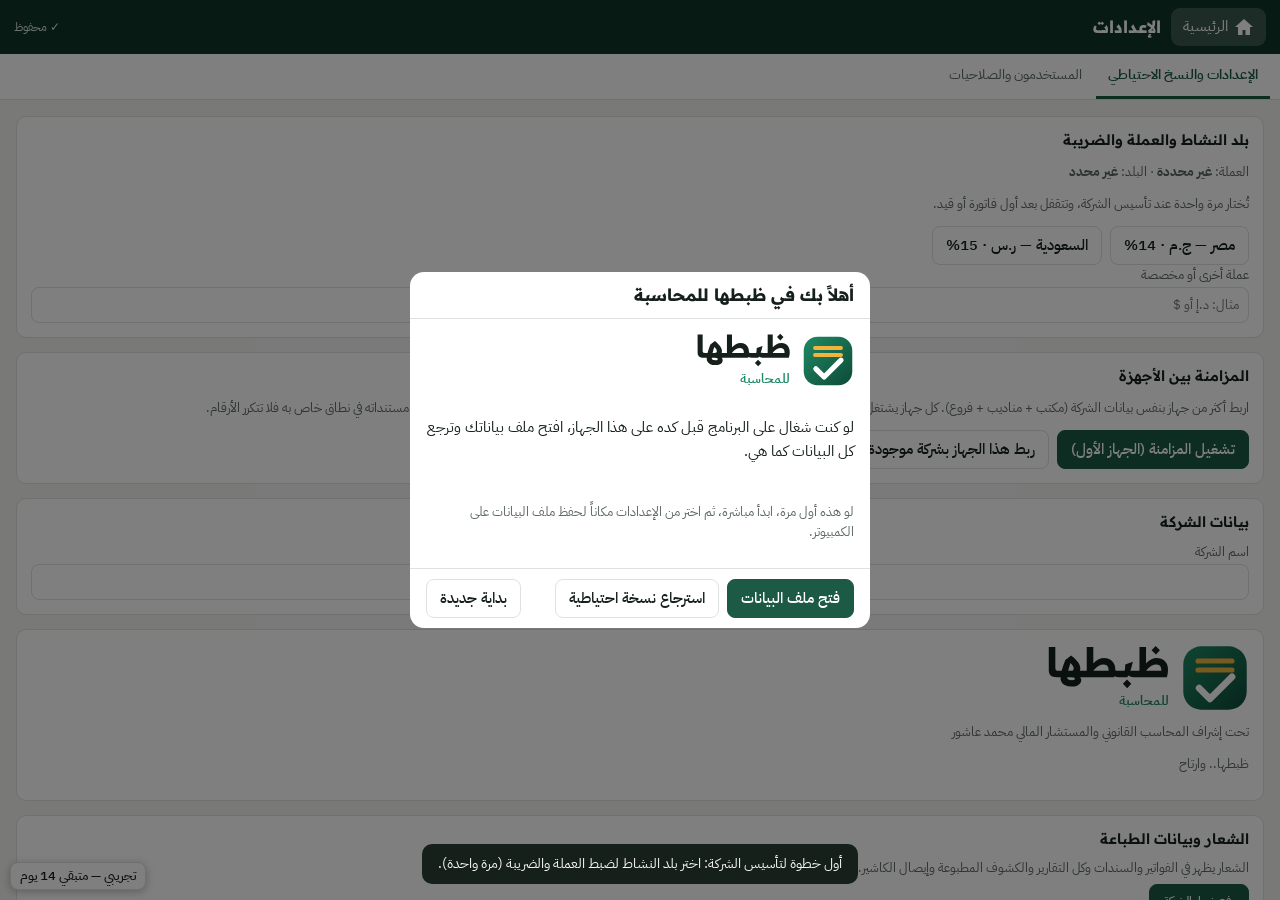
==== commit 2702df61: "Add multi-currency invoices with FX gain/loss on settlement Co-Authored-By: Claude Sonnet 5.5 <norep" ====
--- a/accounting/index.html
+++ b/accounting/index.html
@@ -188,6 +188,6 @@
 <div id="toast"><div></div></div>
 <div id="tip"></div>
 <script src="seed.js"></script>
-<script>const DBN=window.SEED&&"pos"===SEED.edition?"zabtaha-stores":"accounting-book",$=(t,e=document)=>e.querySelector(t),esc=t=>String(t??"").replace(/[&<>"']/g,t=>({"&":"&amp;","<":"&lt;",">":"&gt;",'"':"&quot;","'":"&#39;"}[t])),p2=t=>String(t).padStart(2,"0"),today=()=>{const t=new Date;return t.getFullYear()+"-"+p2(t.getMonth()+1)+"-"+p2(t.getDate())},num=t=>{const e=parseFloat(t);return isFinite(e)?e:0},r2=t=>Math.round(100*t)/100,fmt=t=>0===(t=r2(t||0))?"–":t.toLocaleString("en-US",{maximumFractionDigits:2}),fmt0=t=>r2(t||0).toLocaleString("en-US",{maximumFractionDigits:0}),pct=t=>isFinite(t)?(100*t).toFixed(1)+"%":"–",short=t=>{const e=Math.abs(t);return e>=1e6?(t/1e6).toFixed(e>=1e7?0:1)+"M":e>=1e3?(t/1e3).toFixed(0)+"K":String(Math.round(t))},balHtml=t=>0===(t=r2(t))?"–":fmt(Math.abs(t))+' <span class="mute" style="font-size:11px">'+(t>0?"مدين":"دائن")+"</span>",ym=t=>t?t.slice(0,7):"",addM=(t,e)=>{let[a,s]=t.split("-").map(Number);return s+=e,a+=Math.floor((s-1)/12),s=((s-1)%12+12)%12+1,a+"-"+p2(s)};function toast(t){const e=$("#toast");e.firstElementChild.textContent=t,e.style.display="flex",clearTimeout(toast.t),toast.t=setTimeout(()=>e.style.display="none",2800)}function banner(t,e,a){const s=$("#banner");s.innerHTML=esc(t)+(e?' <button class="btn sm" data-act="'+a+'">'+esc(e)+"</button>":""),s.style.display=t?"block":"none"}const LISTS=["accounts","customers","suppliers","custodies","centers","inst","journal","items","whs","moves","docs","assets","emps","payruns","recon","audit","stk","users","shifts","prods","ships","boms","leaves","cheques"],CHUNK={audit:300,journal:150,inst:400,moves:300,items:400,docs:150};let S={meta:{},accounts:[],customers:[],suppliers:[],custodies:[],centers:[],inst:[],journal:[],items:[],whs:[],moves:[],docs:[],assets:[],emps:[],payruns:[],recon:[],audit:[],stk:[],users:[],shifts:[],prods:[],ships:[],boms:[]},IX={},PAID=null;function reindex(){PAID=null,IX.acc=new Map(S.accounts.map(t=>[t.code,t])),IX.cu=new Map(S.customers.map(t=>[t.code,t])),IX.su=new Map(S.suppliers.map(t=>[t.code,t])),IX.cs=new Map(S.custodies.map(t=>[t.code,t])),IX.cc=new Map(S.centers.map(t=>[t.code,t])),IX.it=new Map(S.items.map(t=>[t.code,t])),IX.wh=new Map(S.whs.map(t=>[t.code,t])),IX.doc=new Map((S.docs||[]).map(t=>[t.id,t]))}const nm=(t,e)=>e?IX[t].get(e)?.name||e:"",cls=t=>IX.acc.get(t)?.cls||"",details=()=>S.accounts.filter(t=>"تفصيلي"===t.level);function loadObj(t){S={meta:Object.assign({company:"",from:"",to:"",cur:""},t.meta||{})},LISTS.forEach(e=>S[e]=(t[e]||[]).map(t=>Object.assign({},t))),S.whs.length||(S.whs=[{code:"W001",name:"المخزن الرئيسي",place:""}]),reindex()}const Store={kind:"mem",db:null,idb:null,cache:{},q:Promise.resolve(),pending:0,failed:!1,async init(){try{const t=window.claude&&window.claude.use;if(t){const e=await Promise.race([t("db"),new Promise(t=>setTimeout(()=>t(null),1e4))]);if(e)return this.db=e,void(this.kind="cloud")}}catch(t){}try{this.idb=await new Promise((t,e)=>{const a=indexedDB.open(DBN,1);a.onupgradeneeded=()=>a.result.createObjectStore("book"),a.onsuccess=()=>t(a.result),a.onerror=()=>e(a.error)}),this.kind="local"}catch(t){this.kind="mem"}},async loadAll(){const t={};"cloud"===this.kind?(await this.db.collection("book").limit(1e3).get()).docs.forEach(e=>t[e.id]=e.data()):"local"===this.kind&&await new Promise((e,a)=>{const s=this.idb.transaction("book").objectStore("book").openCursor();s.onsuccess=()=>{const a=s.result;a?(t[a.key]=a.value,a.continue()):e()},s.onerror=()=>a(s.error)});for(const e in t)this.cache[e]=JSON.stringify(t[e]);return t},_w(t,e){if("cloud"===this.kind){const a=this.db.doc("book/"+t);return void 0===e?a.delete():a.set(e)}return new Promise((a,s)=>{const n=this.idb.transaction("book","readwrite"),c=n.objectStore("book");void 0===e?c.delete(t):c.put(e,t),n.oncomplete=a,n.onerror=()=>s(n.error)})},put(t,e){const a=void 0===e?void 0:JSON.stringify(e);if(this.cache[t]===a)return;if(void 0===a?delete this.cache[t]:this.cache[t]=a,FileSync.schedule(),"mem"===this.kind)return;const s=void 0===a?void 0:JSON.parse(a);this.pending++,sync(),this.q=this.q.then(()=>this._w(t,s).catch(e=>{if(e&&("unavailable"===e.code||"resource_exhausted"===e.code))return new Promise(t=>setTimeout(t,1800)).then(()=>this._w(t,s));throw e})).catch(t=>{this.failed=!0,banner("تعذّر حفظ آخر تعديل ("+(t&&t.code||"خطأ")+"). خذ نسخة احتياطية الآن ثم أعد فتح البرنامج.","تنزيل نسخة احتياطية الآن","backup")}).then(()=>{this.pending--,sync(),this.pending||Tabs.say()})}},Tabs={ch:null,stale:!1,init(){"local"===Store.kind&&"undefined"!=typeof BroadcastChannel&&(this.ch=new BroadcastChannel(DBN),this.ch.onmessage=()=>{this.stale=!0,this.check()},setInterval(()=>this.check(),1e3))},say(){try{this.ch&&this.ch.postMessage(1)}catch(t){}},async check(){if(this.stale&&!Store.pending&&!FileSync.busy&&!document.querySelector("#modal.on")){this.stale=!1;try{hydrate(await Store.loadAll())&&(render(),toast("تم تحديث البيانات من نافذة أخرى"))}catch(t){}}}},KV={db:null,async open(){return this.db||(this.db=await new Promise((t,e)=>{const a=indexedDB.open("accounting-book"===DBN?"accounting-file":DBN+"-file",1);a.onupgradeneeded=()=>a.result.createObjectStore("kv"),a.onsuccess=()=>t(a.result),a.onerror=()=>e(a.error)})),this.db},async get(t){const e=await this.open();return new Promise((a,s)=>{const n=e.transaction("kv").objectStore("kv").get(t);n.onsuccess=()=>a(n.result),n.onerror=()=>s(n.error)})},async set(t,e){const a=await this.open();return new Promise((s,n)=>{const c=a.transaction("kv","readwrite");void 0===e?c.objectStore("kv").delete(t):c.objectStore("kv").put(e,t),c.oncomplete=s,c.onerror=()=>n(c.error)})}},FileSync={h:null,ok:!1,t:null,busy:!1,again:!1,last:null,can:()=>"local"===Store.kind&&"function"==typeof window.showSaveFilePicker,async load(){let t=null;try{t=localStorage.getItem(DBN+"-fh")}catch(t){}if(t){this.skipped=!0;try{localStorage.removeItem(DBN+"-fh")}catch(t){}try{await KV.set("fh",void 0)}catch(t){}}else{try{localStorage.setItem(DBN+"-fh","1")}catch(t){}try{this.h=await KV.get("fh")||null,this.h&&(this.ok="granted"===await this.h.queryPermission({mode:"readwrite"}))}catch(t){this.h=null,this.ok=!1}try{localStorage.removeItem(DBN+"-fh")}catch(t){}}},async remember(t,e){this.h=t,this.ok=e;try{await KV.set("fh",t)}catch(t){}},async forget(){this.h=null,this.ok=!1;try{await KV.set("fh",void 0)}catch(t){}},schedule(){this.h&&this.ok&&(clearTimeout(this.t),this.t=setTimeout(()=>{this.t=null,this.write()},1e3))},async write(){if(this.h&&this.ok)if(this.busy)this.again=!0;else{this.busy=!0,sync();try{const t=await this.h.createWritable();await t.write(JSON.stringify(snapshot())),await t.close(),this.last=new Date,fileBanner()}catch(t){this.ok=!1,fileBanner("تعذّر الكتابة في ملف البيانات ("+(t&&t.name||"خطأ")+").")}finally{this.busy=!1,this.again&&(this.again=!1,this.write()),sync()}}}};function fileBanner(t){if(!Store.failed)return FileSync.skipped&&!FileSync.h?banner("تعذّر الوصول لملف البيانات المربوط. بياناتك محفوظة في المتصفح؛ اربط الملف مرة أخرى من الإعدادات.","الإعدادات","gosetup"):t?banner(t+" البيانات محفوظة في المتصفح، لكن الملف لم يتحدّث.","إعادة السماح","fileperm"):FileSync.h&&!FileSync.ok?banner("الحفظ في ملف البيانات ("+FileSync.h.name+") متوقف حتى تسمح للبرنامج بالكتابة فيه.","السماح بالحفظ في الملف","fileperm"):void banner("")}function sync(){const t=$("#sync");"mem"===Store.kind?t.textContent="بدون حفظ":t.textContent=Store.failed?"⚠ لم يُحفظ":Store.pending||FileSync.busy||FileSync.t?"جارٍ الحفظ…":FileSync.h?FileSync.ok?"✓ محفوظ في الملف":"⚠ الملف متوقف":"✓ محفوظ"}function persist(t){const e=S[t],a=CHUNK[t]||500;let s=0;for(;s*a<e.length||0===s;s++)Store.put(t+"_"+s,{rows:e.slice(s*a,s*a+a)});for(;t+"_"+s in Store.cache;s++)Store.put(t+"_"+s,void 0)}function persistAll(){Store.put("meta",S.meta),LISTS.forEach(persist)}function hydrate(t){if(!t.meta)return!1;const e={meta:t.meta};return LISTS.forEach(a=>{e[a]=[];for(let s=0;t[a+"_"+s];s++)e[a]=e[a].concat(t[a+"_"+s].rows||[])}),loadObj(e),!0}document.addEventListener("visibilitychange",()=>{document.hidden&&FileSync.t&&(clearTimeout(FileSync.t),FileSync.t=null,FileSync.write())});const V={zv:{z:""},rep:{from:"",to:""},jr:{q:"",from:"",to:"",acc:"",unb:!1,page:0},st:{type:"acc",code:""},ins:{tab:"table",q:"",month:"",year:""},ent:{q:""},sk:{q:"",wh:"",only:""},ex:{acc:"",cc:""},pr:{acc:"",cc:""},mv:{q:"",item:"",wh:"",type:""}};function accKey(t){if("تفصيلي"===t.level)return t.code;if(t.pre)return t.pre;const e=t.code;return e.endsWith("000")?e.slice(0,-3):e.endsWith("00")?e.slice(0,-2):e}function leaves(t){if("تفصيلي"===t.level)return[t];const e=accKey(t);return details().filter(t=>t.code.startsWith(e))}let SKIPCL=!1;function sums(t,e,a){const s=new Map;for(const n of S.journal){if(a&&n.date>a)continue;if(SKIPCL&&"قيد إقفال"===n.tag)continue;const c=t(n);if(!c)continue;let o=s.get(c);o||s.set(c,o=[0,0,0,0]),e&&n.date<e?(o[0]+=n.d,o[1]+=n.c):(o[2]+=n.d,o[3]+=n.c)}return s}function balRow(t,e){e=e||[0,0,0,0];const a=(t.od||0)-(t.oc||0)+e[0]-e[1],s=a+e[2]-e[3];return{od:Math.max(a,0),oc:Math.max(-a,0),pd:e[2],pc:e[3],cd:Math.max(s,0),cc:Math.max(-s,0),net:s}}function trial(t,e){const a=sums(t=>t.a,t,e);return details().map(t=>Object.assign({code:t.code,name:t.name,cls:t.cls,nature:t.nature,parent:t.parent},balRow(t,a.get(t.code))))}function partySummary(t,e,a,s){const n=sums(e=>e[t],a,s);return e.map(t=>Object.assign({},t,balRow(t,n.get(t.code))))}function centerReport(t,e){const a=new Map;for(const s of S.journal){if(!s.cc||t&&s.date<t||e&&s.date>e)continue;let n=a.get(s.cc);n||a.set(s.cc,n=[0,0]);const c=cls(s.a);"إيرادات"===c?n[0]+=s.c-s.d:"مصروفات"===c&&(n[1]+=s.d-s.c)}return S.centers.map(t=>{const e=a.get(t.code)||[0,0];return Object.assign({},t,{rev:e[0],exp:e[1],net:e[0]-e[1],margin:e[0]?(e[0]-e[1])/e[0]:0})})}function statement(t,e,a,s){let n,c=0,o="";if("acc"===t){const t=IX.acc.get(e);if(!t)return null;const a=leaves(t),s=new Set(a.map(t=>t.code));n=t=>s.has(t.a),c=a.reduce((t,e)=>t+(e.od||0)-(e.oc||0),0),o=t.code+" — "+t.name}else if("cc"===t){const t=IX.cc.get(e);if(!t)return null;n=t=>t.cc===e,o=t.code+" — "+t.name}else{const a=IX[t].get(e);if(!a)return null;n=a=>a[t]===e,c=(a.od||0)-(a.oc||0),o=a.code+" — "+a.name}const l="cc"===t?t=>{const e=cls(t.a);return"إيرادات"===e?t.c-t.d:"مصروفات"===e?-(t.d-t.c):0}:t=>t.d-t.c,r=S.journal.filter(n).slice().sort((t,e)=>t.date<e.date?-1:t.date>e.date?1:0);let i=c,d=0,p=0;const u=[];for(const e of r)s&&e.date>s||(a&&e.date<a?i+=l(e):(u.length||(c=i),i+=l(e),d+=e.d,p+=e.c,u.push({date:e.date,no:e.no,desc:e.desc,info:"acc"===t?[nm("cc",e.cc),nm("cu",e.cu)||nm("su",e.su)||nm("cs",e.cs)].filter(Boolean).join(" · "):nm("acc",e.a),d:e.d,c:e.c,run:i})));return u.length||(c=i),{title:o,open:c,td:d,tc:p,close:i,rows:u}}function dash(t,e){const a={rev:0,exp:0,coll:0},s=[],n=ym(t)||ym(S.journal.reduce((t,e)=>!t||e.date<t?e.date:t,""))||ym(today());for(let t=0;t<12;t++)s.push({m:addM(n,t),rev:0,exp:0,coll:0,sup:0});const c=new Map(s.map(t=>[t.m,t])),o=new Map,l=new Map,r=new Map,i=new Map,d=new Map,p=new Map,u=new Map,m=(t,e,a)=>t.set(e,(t.get(e)||0)+a);for(const s of S.journal){if(t&&s.date<t||e&&s.date>e)continue;const n=cls(s.a),b=c.get(ym(s.date));if("إيرادات"===n){const t=s.c-s.d;a.rev+=t,m(r,s.a,t),s.cc&&m(i,s.cc,t),b&&(b.rev+=t)}else if("مصروفات"===n){const t=s.d-s.c;a.exp+=t,m(o,s.a,t),s.cc&&m(l,s.cc,t),b&&(b.exp+=t)}if(s.cu){const t=s.c-s.d;a.coll+=t,m(d,s.cu,t),m(p,s.a,t),b&&(b.coll+=t)}if(s.su){let t=u.get(s.su);t||u.set(s.su,t=[0,0]),t[0]+=s.d,t[1]+=s.c,b&&(b.sup+=s.d)}}let b=0;s.forEach(t=>{t.net=t.rev-t.exp,b+=t.net,t.cum=b});const h=(t,e,a)=>[...t].filter(t=>0!==r2(t[1])).sort((t,e)=>e[1]-t[1]).slice(0,a).map(t=>({name:nm(e,t[0]),v:t[1]}));a.net=a.rev-a.exp,a.months=s,a.topExp=h(o,"acc",8),a.topExpCC=h(l,"cc",8),a.revAcc=h(r,"acc",6),a.topRevCC=h(i,"cc",5),a.topCu=h(d,"cu",8),a.payType=h(p,"acc",6),a.activeCu=[...d.values()].filter(t=>t>0).length,a.avgPay=a.activeCu?a.coll/a.activeCu:0,a.sup=[...u].map(t=>({name:nm("su",t[0]),d:t[1][0],c:t[1][1],net:t[1][1]-t[1][0]})).sort((t,e)=>e.d+e.c-(t.d+t.c)),a.supDue=a.sup.reduce((t,e)=>t+Math.max(e.net,0),0),a.supAdv=a.sup.reduce((t,e)=>t+Math.max(-e.net,0),0);const f=today();return a.ins={paid:0,late:0,next:0},S.inst.forEach(t=>a.ins[insState(t,f)]++),a}const insState=(t,e)=>"مسدد"===t.status?"paid":t.due&&t.due<e?"late":"next",INS_LBL={paid:["مسدد ✓","good"],late:["متأخر ⚠","bad"],next:["قادم",""]},MT=["وارد","منصرف","تحويل","رصيد افتتاحي","تسوية زيادة","تسوية عجز"],IN=new Set(["وارد","رصيد افتتاحي","تسوية زيادة"]);function stock(){const t=new Map,e=e=>{let a=t.get(e);return a||t.set(e,a={qty:0,val:0,wh:new Map}),a},a=(t,e,a)=>t.wh.set(e,(t.wh.get(e)||0)+a);for(const t of S.moves){const s=e(t.item);"تحويل"===t.type?(a(s,t.wh,-t.qty),a(s,t.wh2,t.qty)):IN.has(t.type)?(s.qty+=t.qty,s.val+=t.qty*t.cost,a(s,t.wh,t.qty)):(s.qty-=t.qty,s.val-=t.qty*t.cost,a(s,t.wh,-t.qty))}return t}const avgOf=(t,e)=>t&&t.qty>5e-4?t.val/t.qty:e&&e.cost||0,invAcc=()=>IX.acc.get(S.meta.invAcc)?S.meta.invAcc:(details().find(t=>"أصول"===t.cls&&t.name.includes("مخزون"))||{}).code||"",fq=t=>0==(t=Math.round(1e3*(t||0))/1e3)?"–":t.toLocaleString("en-US",{maximumFractionDigits:3});let TBL=[];const CAP=400;let CAPALL=!1;function table(t,e,a,s={}){TBL.push({title:t,cols:e,rows:a,foot:s.foot});const n=a;return!CAPALL&&a.length>400&&(a=a.slice(0,400)),'<div class="tw"><table><thead><tr>'+e.map(t=>"<th"+(t.n?' class="num"':"")+">"+t.t+"</th>").join("")+"</tr></thead><tbody>"+(a.length?a.map(t=>"<tr"+(s.row?" "+s.row(t):"")+">"+e.map(e=>'<td class="'+(e.n?"num ":"")+(/^(m|date|due|code|old|paid|no)$/.test(e.k)?"nw ":"")+(e.c?e.c(t):"")+'">'+((t,e)=>t.h?t.h(e):t.n?fmt(e[t.k]):esc(e[t.k]))(e,t)+"</td>").join("")+"</tr>").join(""):'<tr><td colspan="'+e.length+'" class="mute">'+(s.empty||"لا توجد بيانات")+"</td></tr>")+(n.length>a.length?'<tr><td colspan="'+e.length+'" class="mute">يُعرض أول '+a.length+" من "+n.length+' (التصدير والإجماليات تشمل الكل) — استخدم البحث أو التاريخ للتضييق، أو <button class="btn sm" data-act="showall">عرض الكل</button></td></tr>':"")+"</tbody>"+(s.foot?"<tfoot><tr>"+e.map(t=>"<td"+(t.n?' class="num"':"")+">"+(void 0===s.foot[t.k]?"":"number"==typeof s.foot[t.k]?fmt(s.foot[t.k]):esc(s.foot[t.k]))+"</td>").join("")+"</tr></tfoot>":"")+"</table></div>"}const sumK=(t,e)=>{const a={};return e.forEach(e=>a[e]=t.reduce((t,a)=>t+(a[e]||0),0)),a},xbtn=()=>'<button class="btn" data-act="xls">تصدير Excel</button>',zsel=()=>'<label>الأرصدة الصفرية<select data-set="zv.z"><option value=""'+(V.zv.z?"":" selected")+'>إخفاء</option><option value="1"'+(V.zv.z?" selected":"")+">إظهار</option></select></label>",period=t=>'<label>من تاريخ<input type="date" id="pf" data-set="'+t+'.from" value="'+esc(V[t].from)+'"></label><label>إلى تاريخ<input type="date" id="pt" data-set="'+t+'.to" value="'+esc(V[t].to)+'"></label>',opts=(t,e,a)=>(void 0!==a?'<option value="">'+a+"</option>":"")+t.map(t=>'<option value="'+esc(t.code)+'"'+(t.code===e?" selected":"")+">"+esc(t.name)+"</option>").join(""),hbars=(t,e,a)=>{if(!t.length)return'<p class="mute">لا توجد حركة في الفترة</p>';const s=Math.max(...t.map(t=>Math.abs(t.v)));return'<div class="hb">'+t.map(t=>"<span>"+esc(t.name)+'</span><span class="tr" data-tip="'+esc(t.name)+": "+fmt(t.v)+'"><i style="width:'+Math.max(1,Math.abs(t.v)/s*100)+"%;background:var(--"+a+')"></i></span><span class="v">'+fmt0(t.v)+(e?' <span class="mute">'+pct(t.v/e)+"</span>":"")+"</span>").join("")+"</div>"};function colsChart(t,e){const a=Math.max(1,...t.flatMap(t=>e.map(e=>Math.max(0,t[e.k]))));return(e.length>1?'<div class="legend">'+e.map(t=>'<span><i style="background:var(--'+t.c+')"></i>'+t.t+"</span>").join("")+"</div>":"")+'<div class="cols"><div class="gl" style="bottom:100%"><span>'+short(a)+'</span></div><div class="gl" style="bottom:50%"><span>'+short(a/2)+"</span></div>"+t.map(t=>'<div class="col" tabindex="0" data-tip="'+t.m+" — "+e.map(e=>e.t+": "+fmt(t[e.k])).join(" | ")+'">'+e.map(e=>'<i style="height:'+Math.max(0,t[e.k])/a*100+"%;background:var(--"+e.c+')"></i>').join("")+"</div>").join("")+'</div><div class="xl">'+t.map(t=>"<span>"+t.m.slice(5)+"/"+t.m.slice(2,4)+"</span>").join("")+"</div>"}const ICON={import:"M12 3v12M7 10l5 5 5-5M4 19h16",dash:"M4 20V10M10 20V4M16 20v-8M2 20h20",book:"M5 4h12a2 2 0 0 1 2 2v14H7a2 2 0 0 1-2-2zM9 8h6M9 12h6",user:"M12 12a4 4 0 1 0 0-8 4 4 0 0 0 0 8zM4 21a8 8 0 0 1 16 0",truck:"M2 7h11v9H2zM13 10h5l3 3v3h-8zM6.5 19a1.5 1.5 0 1 0 0-3 1.5 1.5 0 0 0 0 3zM17.5 19a1.5 1.5 0 1 0 0-3 1.5 1.5 0 0 0 0 3z",wallet:"M3 7h16a2 2 0 0 1 2 2v9a2 2 0 0 1-2 2H3zM3 7V5a1 1 0 0 1 1-1h12M16 13.5h2",box:"M3 8l9-5 9 5v8l-9 5-9-5zM3 8l9 5 9-5M12 13v8",doc:"M6 3h9l4 4v14H6zM9 17v-3M12 17v-6M15 17v-4",cog:"M4 7h10M18 7h2M4 17h2M10 17h10M16 5v4M8 15v4",pos:"M4 4h16v10H4zM8 20h8M12 14v6M7 8h4",cart:"M3 4h2l2 11h11l2-8H6M9 20a1 1 0 1 0 0-2 1 1 0 0 0 0 2zM17 20a1 1 0 1 0 0-2 1 1 0 0 0 0 2z",bag:"M5 8h14l-1 12H6zM9 8V6a3 3 0 0 1 6 0v2",people:"M9 11a3 3 0 1 0 0-6 3 3 0 0 0 0 6zM3 20a6 6 0 0 1 12 0M17 10a2.5 2.5 0 1 0 0-5M16 14.5a5 5 0 0 1 5 5.5",factory:"M3 21V9l6 3V9l6 3V5h3v16zM7 17h2M12 17h2",cash:"M3 6h18v12H3zM12 15a3 3 0 1 0 0-6 3 3 0 0 0 0 6zM6 9v.01M18 15v.01"},ic=t=>'<svg class="i" viewBox="0 0 24 24" aria-hidden="true"><path d="'+ICON[t]+'"/></svg>',BRAND_NAME_SVG='<svg class="bname" viewBox="5 -79 297 108" role="img" aria-label="ظبطها"><path fill="currentColor" d="M26.1 0.0Q21.1 0.0 17.5 -1.0Q13.9 -2.0 11.55 -4.15Q9.200000000000001 -6.300000000000001 8.05 -9.700000000000001Q6.9 -13.100000000000001 6.9 -17.900000000000002V-74.0H23.0V-23.700000000000003Q23.0 -21.5 23.3 -19.950000000000003Q23.6 -18.400000000000002 24.400000000000002 -17.450000000000003Q25.200000000000003 -16.5 26.650000000000002 -16.1Q28.1 -15.700000000000001 30.5 -15.700000000000001H34.4V0.0Z M62.4 23.0Q53.4 23.0 47.2 19.950000000000003Q41.0 16.900000000000002 38.099999999999994 11.650000000000002Q35.199999999999996 6.4 35.9 0.0H34.4V-15.700000000000001H38.5Q39.6 -19.400000000000002 40.5 -22.400000000000002Q41.4 -25.400000000000002 42.349999999999994 -28.300000000000004Q43.3 -31.200000000000003 44.55 -34.5Q45.8 -37.800000000000004 47.5 -42.1L61.7 -53.2Q68.4 -48.1 72.75 -43.650000000000006Q77.1 -39.2 79.6 -35.400000000000006Q82.1 -31.6 83.15 -28.35Q84.2 -25.1 84.2 -22.400000000000002Q84.2 -21.3 84.1 -19.450000000000003Q84.0 -17.6 83.5 -15.700000000000001H90.9V0.0H83.7Q84.9 1.5 85.75 3.5Q86.6 5.5 86.6 7.5Q86.6 11.600000000000001 84.1 15.15Q81.6 18.7 76.25 20.85Q70.9 23.0 62.4 23.0ZM63.6 7.300000000000001Q67.9 7.300000000000001 69.45 6.4Q71.0 5.5 71.0 3.9000000000000004Q71.0 3.1 70.15 2.2Q69.3 1.3 67.3 0.65Q65.3 0.0 61.7 0.0H52.0Q51.9 1.9000000000000001 52.7 3.3000000000000003Q53.5 4.7 55.05 5.6Q56.6 6.5 58.75 6.9Q60.9 7.300000000000001 63.6 7.300000000000001ZM54.5 -15.700000000000001H61.2Q63.0 -15.700000000000001 64.3 -16.0Q65.6 -16.3 66.4 -16.950000000000003Q67.2 -17.6 67.6 -18.650000000000002Q68.0 -19.700000000000003 68.0 -21.200000000000003Q68.0 -23.200000000000003 67.2 -25.35Q66.4 -27.5 64.55000000000001 -30.05Q62.7 -32.6 59.7 -35.7L60.9 -37.5Q59.9 -34.4 58.95 -31.35Q58.0 -28.3 57.2 -25.450000000000003Q56.4 -22.6 55.7 -20.15Q55.0 -17.7 54.5 -15.700000000000001ZM34.4 -15.700000000000001H35.4V0.0H34.4Q31.4 0.0 31.4 -7.800000000000001Q31.4 -15.700000000000001 34.4 -15.700000000000001Z M164.10000000000002 -20.400000000000002Q167.2 -17.5 171.05 -16.6Q174.9 -15.700000000000001 179.3 -15.700000000000001V0.0Q173.5 0.0 168.05 -2.4000000000000004Q162.60000000000002 -4.800000000000001 159.2 -10.4ZM90.9 0.0V-15.700000000000001H153.60000000000002Q153.9 -20.0 152.8 -23.55Q151.70000000000002 -27.1 148.90000000000003 -29.25Q146.10000000000002 -31.400000000000002 140.9 -31.400000000000002Q135.70000000000002 -31.400000000000002 129.60000000000002 -28.300000000000004Q123.5 -25.200000000000003 118.1 -18.55Q112.7 -11.9 109.4 -1.1L105.4 -15.4Q109.60000000000001 -25.900000000000002 115.5 -32.900000000000006Q121.4 -39.900000000000006 128.4 -43.45Q135.4 -47.0 142.9 -47.0Q152.5 -47.0 158.6 -43.05Q164.7 -39.1 167.5 -32.400000000000006Q170.3 -25.700000000000003 170.20000000000002 -17.3Q170.10000000000002 -8.9 167.3 0.0ZM100.10000000000001 0.0V-74.0H116.2V0.0ZM90.9 -15.700000000000001H91.9V0.0H90.9Q87.9 0.0 87.9 -7.800000000000001Q87.9 -15.700000000000001 90.9 -15.700000000000001Z M179.3 0.0V-15.700000000000001H193.20000000000002Q193.60000000000002 -17.400000000000002 193.90000000000003 -20.300000000000004Q194.20000000000002 -23.200000000000003 194.40000000000003 -26.150000000000002Q194.60000000000002 -29.1 194.5 -31.1L213.3 -37.7Q211.5 -30.400000000000002 209.75 -24.05Q208.0 -17.7 205.65 -11.85Q203.3 -6.0 199.60000000000002 0.0ZM220.3 0.0Q213.4 0.0 208.65 -1.35Q203.9 -2.7 200.7 -4.550000000000001Q197.5 -6.4 195.20000000000002 -8.0L203.70000000000002 -17.900000000000002Q205.10000000000002 -17.2 207.0 -16.7Q208.9 -16.2 211.2 -15.95Q213.5 -15.700000000000001 216.0 -15.700000000000001H220.3V0.0ZM179.3 -15.700000000000001H180.3V0.0H179.3Q176.3 0.0 176.3 -7.800000000000001Q176.3 -15.700000000000001 179.3 -15.700000000000001ZM199.4 26.900000000000002 188.8 16.2 198.9 5.6000000000000005 209.4 16.2Z M220.3 0.0V-15.700000000000001H283.0Q283.3 -20.0 282.20000000000005 -23.55Q281.1 -27.1 278.3 -29.25Q275.5 -31.400000000000002 270.3 -31.400000000000002Q265.1 -31.400000000000002 259.0 -28.300000000000004Q252.9 -25.200000000000003 247.5 -18.55Q242.10000000000002 -11.9 238.8 -1.1L234.8 -15.4Q239.0 -25.900000000000002 244.9 -32.900000000000006Q250.8 -39.900000000000006 257.8 -43.45Q264.8 -47.0 272.3 -47.0Q281.90000000000003 -47.0 288.0 -43.05Q294.1 -39.1 296.90000000000003 -32.400000000000006Q299.70000000000005 -25.700000000000003 299.6 -17.3Q299.5 -8.9 296.70000000000005 0.0ZM229.5 0.0V-74.0H245.60000000000002V0.0ZM220.3 -15.700000000000001H221.3V0.0H220.3Q217.3 0.0 217.3 -7.800000000000001Q217.3 -15.700000000000001 220.3 -15.700000000000001ZM269.8 -55.400000000000006 259.2 -66.0 269.3 -76.7 279.8 -66.0Z"/></svg>',BRAND_MARK_SVG='<svg class="bmark" viewBox="0 0 120 120" aria-hidden="true"><g transform="translate(0 0) scale(1.0)"><defs><linearGradient id="bmg" x1="0" y1="0" x2="1" y2="1"><stop offset="0" stop-color="#1f8a64"/><stop offset="1" stop-color="#0d4a38"/></linearGradient></defs><rect x="4" y="4" width="112" height="112" rx="32" fill="url(#bmg)"/><path d="M30 30h60M30 46h60" stroke="#f2b33d" stroke-width="9" stroke-linecap="round" fill="none"/><path d="M32 78l19 19 39-39" stroke="#fff" stroke-width="12" stroke-linecap="round" stroke-linejoin="round" fill="none"/></g></svg>',EDITION=window.SEED&&SEED.edition||"acc",BRAND={name:"ظبطها",sub:"pos"===EDITION?"للمتاجر":"للمحاسبة",by:"تحت إشراف المحاسب القانوني والمستشار المالي محمد عاشور",tag:"ظبطها.. وارتاح"},brandBlock=t=>'<div class="brandlock '+(t||"")+'">'+BRAND_MARK_SVG+'<div class="bwords">'+BRAND_NAME_SVG+'<span class="bsub">'+BRAND.sub+"</span></div></div>",creditLine=()=>'<p class="credit">'+BRAND_MARK_SVG+"<span><b>"+BRAND.name+" "+BRAND.sub+"</b> — "+BRAND.by+"</span></p>",APPS=[{t:"لوحة المعلومات",i:"dash",c:"#2a78d6",v:[["dashboard","لوحة المعلومات"]],s:()=>"ملخص الأداء"},{t:"المحاسبة",i:"book",c:"#1d5a45",v:[["journal","اليومية"],["accounts","دليل الحسابات"],["centers","مراكز التكلفة"],["bankrec","التسوية البنكية"],["closing","الإقفال والفترات"]],s:()=>entries().length+" قيد"},{t:"الأصول الثابتة",i:"wallet",c:"#7a5cc2",v:[["assets","الأصول الثابتة"]],s:()=>S.assets.length+" أصل"},{t:"استيراد البيانات",i:"import",c:"#5a6b7b",v:[["migrate","ترحيل البيانات من Excel / برنامج آخر"]],s:()=>"استيراد"},{t:"الرواتب",i:"people",c:"#2f7d9b",v:[["payroll","الرواتب والموظفون"],["leaves","الإجازات والاستئذان"]],s:()=>S.emps.length+" موظف"},{t:"المبيعات",i:"cart",c:"#0e8a8a",v:[["sales","فواتير المبيعات"]],s:()=>S.docs.filter(t=>"inv"===t.kind&&DOCT[t.t].sale).length+" فاتورة"},{t:"المشتريات",i:"bag",c:"#8a4fd6",v:[["purchases","فواتير المشتريات"],["ships","الاستيراد الخارجي"]],s:()=>S.docs.filter(t=>"inv"===t.kind&&!DOCT[t.t].sale).length+" فاتورة"},{t:"السندات",i:"cash",c:"#c2780e",v:[["vouchers","قبض وصرف"],["cheques","الشيكات وأوراق القبض والدفع"]],s:()=>S.docs.filter(t=>"vch"===t.kind).length+" سند"},{t:"العملاء",i:"user",c:"#6250d6",v:[["customers","العملاء"],["installments","الأقساط"]],s:()=>S.customers.length+" عميل"},{t:"الموردون",i:"truck",c:"#d95926",v:[["suppliers","الموردون"]],s:()=>S.suppliers.length+" مورد"},{t:"العهد",i:"wallet",c:"#a66d00",v:[["custodies","العهد"]],s:()=>S.custodies.length+" عهدة"},{t:"المخزون",i:"box",c:"#12855f",v:[["stock","أرصدة المخزون"],["stocktake","الجرد"],["moves","حركات المخزون"],["items","الأصناف"],["warehouses","المخازن"]],s:()=>S.items.length+" صنف"},{t:"التكاليف",i:"factory",c:"#b4561b",v:[["prods","أوامر التصنيع"],["boms","قوائم المواد (BOM)"],["mfvar","تحليل الانحرافات"],["mfoh","توزيع التكاليف"],["mfstmt","قائمة التكاليف"],["wipr","تقرير التصنيع"]],s:()=>S.prods.length+" أمر · "+S.boms.length+" BOM"},{t:"التقارير",i:"doc",c:"#c2417a",v:[["trial","ميزان المراجعة"],["statement","كشوف الحساب"],["expenses","تحليل المصروفات"],["profitability","ربحية المراكز"],["income","قائمة الدخل"],["balance","المركز المالي"],["cashflow","التدفقات النقدية"],["vat","تقرير الضريبة"],["vatreturn","الإقرار الضريبي"],["aging","أعمار الديون"],["audit","سجل المراجعة"]],s:()=>"10 تقارير"},{t:"الإعدادات",i:"cog",c:"#4f5b55",v:[["setup","الإعدادات والنسخ الاحتياطي"]],s:()=>(S.meta.cur?S.meta.cur+" · ":"")+"العملة والنسخ الاحتياطي"}];if("pos"===EDITION){const t=t=>APPS.find(e=>e.t===t),e=[{t:"الكاشير",i:"pos",c:"#0e8a8a",v:[["pos","نقطة البيع"],["shifts","الورديات"],["dayclose","إغلاق اليومية"]],s:()=>S.docs.filter(t=>"inv"===t.kind&&"بيع"===t.t&&t.date===today()).length+" فاتورة اليوم"},t("لوحة المعلومات"),t("المبيعات"),t("المشتريات"),t("السندات"),Object.assign({},t("العملاء"),{v:[["customers","العملاء"]]}),t("الموردون"),t("المخزون"),t("التكاليف"),Object.assign({},t("التقارير"),{v:[["income","قائمة الدخل"],["statement","كشوف الحساب"],["vat","تقرير الضريبة"],["vatreturn","الإقرار الضريبي"],["aging","أعمار الديون"],["trial","ميزان المراجعة"],["journal","القيود"]],s:()=>"6 تقارير"}),t("الإعدادات")];APPS.splice(0,APPS.length,...e)}const appOf=t=>APPS.find(e=>e.v.some(e=>e[0]===t)),VIEWS={};function entries(){const t=new Map;return S.journal.forEach((e,a)=>{const s=String(e.no);let n=t.get(s);n||t.set(s,n={no:e.no,date:e.date,lines:[],d:0,c:0,first:a}),n.lines.push(e),n.d+=e.d,n.c+=e.c,e.date<n.date&&(n.date=e.date)}),[...t.values()]}VIEWS.home=()=>'<div class="hello">'+brandBlock()+"<div><h2>"+esc(S.meta.company||"أهلاً بك")+'</h2><p class="note">'+BRAND.tag+' · اختر القسم الذي تريد العمل عليه.</p></div></div><div class="apps">'+APPS.map(t=>'<a class="app" href="#'+t.v[0][0]+'"><span class="ic" style="background:'+t.c+'">'+ic(t.i)+"</span><b>"+t.t+"</b><small>"+t.s()+"</small></a>").join("")+"</div>"+creditLine(),VIEWS.dashboard=()=>{const t=S.meta.from,e=S.meta.to,a=dash(t,e),s=(t,e,a,s)=>'<div class="kpi"><small>'+t+'</small><b class="'+(s||"")+'">'+e+"</b><i>"+a+"</i></div>";return'<div class="bar"><label>من تاريخ<input type="date" id="df" data-meta="from" value="'+esc(t)+'"></label><label>إلى تاريخ<input type="date" id="dt" data-meta="to" value="'+esc(e)+'"></label><span class="note">كل الأرقام محسوبة من اليومية بين التاريخين. الجدول الشهري يعرض 12 شهراً من تاريخ البداية.</span></div><div class="grid kpis">'+s("إجمالي الإيرادات",fmt0(a.rev),a.rev?"إيرادات مُثبتة في الفترة":"لا إيرادات مُثبتة في الفترة")+s("إجمالي المصروفات",fmt0(a.exp),a.topExp[0]?"أكبر بند: "+esc(a.topExp[0].name)+" ("+pct(a.topExp[0].v/a.exp)+")":"لا مصروفات")+s("صافي الربح / (الخسارة)",fmt0(a.net),a.net<0?"المصروفات تتجاوز الإيرادات المُثبتة":a.rev?"هامش "+pct(a.net/a.rev):"–",a.net<0?"neg":"pos")+s("تحصيلات العملاء",fmt0(a.coll),"متوسط الدفعة "+fmt0(a.avgPay)+" "+esc(S.meta.cur||""))+s("عملاء متعاملون",a.activeCu,"من إجمالي "+S.customers.length+" عميل مسجل")+s("مستحق للموردين",fmt0(a.supDue),"دفعات مقدمة لهم: "+fmt0(a.supAdv))+'</div><div class="grid g2"><div class="card"><h3>الإيرادات مقابل المصروفات (شهرياً)</h3>'+colsChart(a.months,[{k:"rev",t:"الإيرادات",c:"s1"},{k:"exp",t:"المصروفات",c:"s2"}])+"</div><div>"+table("الأرقام الشهرية",[{k:"m",t:"الشهر"},{k:"rev",t:"الإيرادات",n:1},{k:"exp",t:"المصروفات",n:1},{k:"net",t:"الصافي",n:1},{k:"cum",t:"التراكمي",n:1},{k:"st",t:"الحالة",h:t=>t.rev||t.exp?t.net>=0?'<span class="chip good">ربح</span>':'<span class="chip bad">خسارة</span>':"–"}],a.months,{foot:Object.assign({m:"الإجمالي"},sumK(a.months,["rev","exp","net"]))})+'</div></div><div class="grid g2"><div class="card"><h3>أعلى 8 حسابات مصروفات</h3>'+hbars(a.topExp,a.exp,"s2")+'</div><div class="card"><h3>أعلى 8 مشروعات في المصروفات</h3>'+hbars(a.topExpCC,a.exp,"s2")+'</div><div class="card"><h3>الإيرادات حسب الحساب</h3>'+hbars(a.revAcc,a.rev,"s1")+'<p class="note">الإيرادات هنا هي المُثبتة في حسابات الإيراد فقط. تحصيلات العملاء = دائن − مدين على السطور المرتبطة بعميل، وتظهر في قسم العملاء.</p></div><div class="card"><h3>أعلى 5 مشروعات في الإيرادات</h3>'+hbars(a.topRevCC,a.rev,"s1")+'</div><div class="card"><h3>تحصيلات العملاء الشهرية</h3>'+colsChart(a.months,[{k:"coll",t:"التحصيلات",c:"s3"}])+'</div><div class="card"><h3>التحصيلات حسب نوع الدفعة</h3>'+hbars(a.payType,a.coll,"s3")+'<h3 style="margin-top:14px">حالة أقساط العملاء</h3><div class="tabs"><span class="chip good">مسدد '+a.ins.paid+'</span><span class="chip bad">متأخر '+a.ins.late+'</span><span class="chip">قادم '+a.ins.next+'</span></div></div><div class="card"><h3>أعلى 8 عملاء تحصيلاً</h3>'+hbars(a.topCu,a.coll,"s3")+'</div><div class="card"><h3>مدفوعات الموردين الشهرية</h3>'+colsChart(a.months,[{k:"sup",t:"المدفوعات",c:"s2"}])+"</div></div><h3>أرصدة الموردين في الفترة</h3>"+table("أرصدة الموردين",[{k:"name",t:"المورد"},{k:"d",t:"مدفوع (مدين)",n:1},{k:"c",t:"فواتير (دائن)",n:1},{k:"net",t:"الصافي",n:1},{k:"s",t:"الحالة",h:t=>t.net>0?'<span class="chip warn">مستحق له</span>':t.net<0?'<span class="chip">دفعة مقدمة</span>':'<span class="chip good">مسدد</span>'}],a.sup.slice(0,8),{empty:"لا توجد حركة موردين في الفترة"})};const unb=t=>Math.abs(t.d-t.c)>.005;VIEWS.journal=()=>{const t=V.jr,e=t.q.trim();let a=entries();const s=a.length,n=a.filter(unb).length;a=a.filter(a=>(!t.unb||unb(a))&&a.lines.some(a=>(!t.from||a.date>=t.from)&&(!t.to||a.date<=t.to)&&(!t.acc||a.a===t.acc)&&(!e||(t=>[t.no,t.desc,t.tag,nm("acc",t.a),nm("cc",t.cc),nm("cu",t.cu),nm("su",t.su),nm("cs",t.cs)].join(" "))(a).includes(e)))),a.sort((t,e)=>t.date<e.date?1:t.date>e.date?-1:e.first-t.first);const c=Math.max(1,Math.ceil(a.length/30));t.page=Math.min(t.page,c-1);const o=a.slice(30*t.page,30*t.page+30),l=S.journal.reduce((t,e)=>t+e.d,0),r=S.journal.reduce((t,e)=>t+e.c,0);return TBL.push({title:"اليومية",cols:[{k:"date",t:"التاريخ"},{k:"no",t:"رقم القيد"},{k:"desc",t:"البيان"},{k:"tag",t:"تبويب الحساب"},{k:"a",t:"كود الحساب"},{k:"an",t:"اسم الحساب"},{k:"ccn",t:"مركز التكلفة"},{k:"cun",t:"العميل"},{k:"sun",t:"المورد"},{k:"csn",t:"صاحب العهدة"},{k:"d",t:"مدين",n:1},{k:"c",t:"دائن",n:1}],rows:a.flatMap(t=>t.lines).map(t=>Object.assign({},t,{an:nm("acc",t.a),ccn:nm("cc",t.cc),cun:nm("cu",t.cu),sun:nm("su",t.su),csn:nm("cs",t.cs)}))}),'<div class="grid kpis"><div class="kpi"><small>عدد القيود</small><b>'+s+"</b><i>"+S.journal.length+' سطر</i></div><div class="kpi"><small>إجمالي مدين</small><b>'+fmt0(l)+'</b></div><div class="kpi"><small>إجمالي دائن</small><b>'+fmt0(r)+'</b></div><div class="kpi"><small>توازن اليومية</small><b class="'+(n?"neg":"pos")+'">'+(n?n+" غير متزن":"متزنة ✓")+"</b><i>"+(n?'<a href="#journal" data-act="unb">'+(t.unb?"عرض الكل":"عرض غير المتزن")+"</a>":"مدين = دائن لكل قيد")+'</i></div></div><div class="bar"><label>بحث<input type="search" id="jq" data-set="jr.q" data-live value="'+esc(t.q)+'" placeholder="بيان، حساب، عميل، رقم قيد"></label><label>من<input type="date" id="jf" data-set="jr.from" value="'+esc(t.from)+'"></label><label>إلى<input type="date" id="jt" data-set="jr.to" value="'+esc(t.to)+'"></label><label>الحساب<select id="ja" data-set="jr.acc">'+opts(details(),t.acc,"كل الحسابات")+'</select></label><span class="sp"></span>'+xbtn()+'<button class="btn pri" data-act="entry">+ قيد جديد</button></div><div class="tw"><table><thead><tr><th>الحساب</th><th>مركز التكلفة</th><th>الطرف</th><th>البيان</th><th class="num">مدين</th><th class="num">دائن</th></tr></thead>'+(o.length?o.map(t=>'<tbody><tr class="eh click" data-act="entry" data-no="'+esc(t.no)+'"><td colspan="4">قيد '+esc(t.no)+" · "+esc(t.date)+" "+(unb(t)?'<span class="chip bad">غير متزن '+fmt(t.d-t.c)+"</span>":'<span class="chip good">متزن</span>')+'</td><td class="num">'+fmt(t.d)+'</td><td class="num">'+fmt(t.c)+"</td></tr>"+t.lines.map(e=>'<tr class="click" data-act="entry" data-no="'+esc(t.no)+'"><td>'+esc(nm("acc",e.a))+"</td><td>"+esc(nm("cc",e.cc))+"</td><td>"+esc(nm("cu",e.cu)||nm("su",e.su)||nm("cs",e.cs))+"</td><td>"+esc(e.desc)+(e.tag?' <span class="chip">'+esc(e.tag)+"</span>":"")+(e.date!==t.date?' <span class="mute">'+esc(e.date)+"</span>":"")+'</td><td class="num">'+fmt(e.d)+'</td><td class="num">'+fmt(e.c)+"</td></tr>").join("")+"</tbody>").join(""):'<tbody><tr><td colspan="6" class="mute">لا توجد قيود مطابقة</td></tr></tbody>')+'</table></div><div class="pager"><button class="btn sm" data-act="page" data-d="-1"'+(t.page?"":" disabled")+">السابق</button><span>صفحة "+(t.page+1)+" من "+c+" ("+a.length+' قيد)</span><button class="btn sm" data-act="page" data-d="1"'+(t.page<c-1?"":" disabled")+">التالي</button></div>"},VIEWS.accounts=()=>{const t=new Map(trial("","").map(t=>[t.code,t])),e=V.ent.q.trim(),a=V.ent.show||"",s=S.accounts.slice().sort((t,e)=>t.code<e.code?-1:t.code>e.code?1:0).filter(t=>(!e||(t.code+" "+t.name).includes(e))&&(!a||("g"===a?"تفصيلي"!==t.level:"تفصيلي"===t.level))).map(e=>{const a=leaves(e),s=a.reduce((t,e)=>t+(e.od||0)-(e.oc||0),0),n=a.reduce((e,a)=>e+(t.get(a.code)?.net||0),0);return Object.assign({},e,{open:s,bal:n,dp:acDepth(e.code)})});return'<div class="bar"><label>بحث<input type="search" id="aq" data-set="ent.q" data-live value="'+esc(V.ent.q)+'" placeholder="كود أو اسم"></label><label>عرض<select data-set="ent.show"><option value="">كل الحسابات</option><option value="g"'+("g"===a?" selected":"")+'>المجموعات فقط</option><option value="d"'+("d"===a?" selected":"")+'>التفصيلية فقط</option></select></label><span class="sp"></span>'+xbtn()+'<button class="btn" data-act="chartui">الدليل الموسّع وحزم الأنشطة</button><button class="btn pri" data-act="edit" data-k="accounts">+ حساب جديد</button></div>'+table("دليل الحسابات",[{k:"code",t:"الكود"},{k:"name",t:"اسم الحساب",c:t=>"l"+Math.min(t.dp,6)+("تفصيلي"===t.level?"":" hd")},{k:"level",t:"المستوى"},{k:"cls",t:"التصنيف"},{k:"nature",t:"طبيعة الرصيد"},{k:"open",t:"رصيد افتتاحي",n:1,h:t=>balHtml(t.open)},{k:"bal",t:"الرصيد الحالي",n:1,h:t=>balHtml(t.bal)},{k:"x",t:"",h:t=>'<button class="btn sm" data-act="edit" data-k="accounts" data-code="'+esc(t.code)+'">تعديل</button> <button class="btn sm" data-act="st" data-type="acc" data-code="'+esc(t.code)+'">كشف</button>'}],s)+'<p class="note">الحساب الرئيسي أو الفرعي يجمع أرصدة كل الحسابات التفصيلية التي يبدأ كودها بكوده. القيود تُسجَّل على الحسابات التفصيلية فقط.</p>'};const TXN={S:"قياسي",L10:"جدول 10%",L5:"جدول 5%",Z:"صفرية 0%",X:"تصدير 0%",E:"معفاة"},txRate=(t,e)=>{const a=t.tx||"S";return"S"===a?num(e.vat):"L10"===a?10:"L5"===a?5:0},ENT={accounts:{one:"حساب",ix:"acc",jk:"a",f:[["code","كود الحساب"],["name","اسم الحساب"],["level","المستوى","s",["تفصيلي","فرعي","رئيسي"]],["cls","التصنيف","s",["أصول","خصوم","حقوق ملكية","إيرادات","مصروفات"]],["nature","طبيعة الرصيد","s",["مدين","دائن"]],["parent","الحساب الأب","p"],["od","رصيد افتتاحي مدين","n"],["oc","رصيد افتتاحي دائن","n"],["cf","تبويب التدفق النقدي","s",[["","تلقائي"],["تشغيل","تشغيل"],["استثمار","استثمار"],["تمويل","تمويل"]]]]},customers:{t:"العملاء",one:"عميل",ix:"cu",jk:"cu",pre:"C",f:[["code","كود العميل"],["name","اسم العميل"],["phone","رقم الهاتف"],["unit","مرجع / رقم العقد"],["building","تصنيف / مجموعة"],["taxno","الرقم الضريبي"],["addr","العنوان"],["od","رصيد افتتاحي مدين","n"],["oc","رصيد افتتاحي دائن","n"]],show:[["phone","الهاتف"],["unit","المرجع"],["building","التصنيف"]]},suppliers:{t:"الموردون",one:"مورد",ix:"su",jk:"su",pre:"S",f:[["code","كود المورد"],["name","اسم المورد"],["phone","رقم الهاتف"],["city","المدينة"],["activity","نشاط المورد"],["taxno","الرقم الضريبي"],["addr","العنوان"],["od","رصيد افتتاحي مدين","n"],["oc","رصيد افتتاحي دائن","n"]],show:[["phone","الهاتف"],["city","المدينة"],["activity","النشاط"]]},custodies:{t:"العهد",one:"عهدة",ix:"cs",jk:"cs",pre:"E",f:[["code","كود العهدة"],["name","اسم الموظف"],["job","الوظيفة / القسم"],["date","تاريخ الصرف","d"],["od","رصيد افتتاحي مدين","n"],["oc","رصيد افتتاحي دائن","n"]],show:[["job","الوظيفة"],["date","تاريخ الصرف"]]},centers:{t:"مراكز التكلفة",one:"مركز تكلفة",ix:"cc",jk:"cc",pre:"CC",f:[["code","كود المركز"],["name","اسم المركز / المشروع"],["desc","الوصف / الموقع"],["start","تاريخ البدء","d"],["status","الحالة","s",["نشط","متوقف","منتهي"]]],show:[["desc","الوصف / الموقع"],["status","الحالة"]]},items:{t:"الأصناف",one:"صنف",ix:"it",pre:"I",f:[["code","كود الصنف"],["name","اسم الصنف"],["unit","وحدة القياس الأساسية (الأصغر)","l","zbunits"],["u2","وحدة أكبر (مثل: دستة / كرتونة)","l","zbunits"],["f2","كم وحدة أساسية داخلها؟","n"],["u3","وحدة أكبر ثانية (مثل: طرد / باليت)","l","zbunits"],["f3","كم وحدة أساسية داخلها؟","n"],["cat","التصنيف"],["cost","سعر الشراء","n"],["price","سعر البيع","n"],["min","حد إعادة الطلب","n"],["bc","الباركود"],["ecode","كود الصنف الضريبي (GS1/EGS أو GPC)"],["tx","فئة الضريبة الافتراضية","s",Object.keys(TXN).map(t=>[t,TXN[t]])]]},whs:{t:"المخازن",one:"مخزن",ix:"wh",pre:"W",f:[["code","كود المخزن"],["name","اسم المخزن"],["place","الموقع"],["type","نوع المخزن","s",["رئيسي","فرعي","سيارة مندوب","معرض / نقطة بيع"]]]}};function entView(t){const e=ENT[t],a=V.ent.q.trim();let s,n=[{k:"code",t:"الكود"},{k:"name",t:"الاسم"}].concat(e.show.map(t=>({k:t[0],t:t[1]})));"centers"===t?(s=centerReport("",""),n.push({k:"rev",t:"الإيرادات",n:1},{k:"exp",t:"المصروفات",n:1},{k:"net",t:"الصافي",n:1})):(s=partySummary(e.jk,S[t],"",""),n.push({k:"od",t:"افتتاحي مدين",n:1},{k:"oc",t:"افتتاحي دائن",n:1},{k:"pd",t:"حركة مدين",n:1},{k:"pc",t:"حركة دائن",n:1},{k:"cd",t:"ختامي مدين",n:1},{k:"cc",t:"ختامي دائن",n:1}));const c="centers"===t?["rev","exp","net"]:["od","oc","pd","pc","cd","cc"],o=Object.assign({name:"الإجمالي"},sumK(s,c));return s=s.filter(t=>!a||(t.code+" "+t.name+" "+e.show.map(e=>t[e[0]]).join(" ")).includes(a)),n.push({k:"x",t:"",h:a=>'<button class="btn sm" data-act="edit" data-k="'+t+'" data-code="'+esc(a.code)+'">تعديل</button> <button class="btn sm" data-act="st" data-type="'+e.ix+'" data-code="'+esc(a.code)+'">كشف تفصيلي</button>'}),'<div class="bar"><label>بحث<input type="search" id="eq" data-set="ent.q" data-live value="'+esc(V.ent.q)+'" placeholder="اسم أو كود"></label><span class="sp"></span>'+xbtn()+'<button class="btn pri" data-act="edit" data-k="'+t+'">+ '+e.one+" جديد</button></div>"+table(e.t,n,s,{foot:o})}["customers","suppliers","custodies","centers"].forEach(t=>VIEWS[t]=()=>entView(t)),VIEWS.trial=()=>{const t=V.rep,e=trial(t.from,t.to).filter(t=>V.zv.z?t.od||t.oc||t.pd||t.pc:t.cd||t.cc),a=sumK(e,["od","oc","pd","pc","cd","cc"]),s=Math.abs(a.cd-a.cc)<.005&&Math.abs(a.pd-a.pc)<.005;return'<div class="bar">'+period("rep")+zsel()+'<span class="chip '+(s?"good":"bad")+'">'+(s?"الميزان متزن ✓":"الميزان غير متزن — الفرق "+fmt(a.cd-a.cc))+'</span><span class="sp"></span>'+xbtn()+"</div>"+table("ميزان المراجعة",[{k:"code",t:"الكود"},{k:"name",t:"اسم الحساب"},{k:"cls",t:"التصنيف"},{k:"od",t:"افتتاحي مدين",n:1},{k:"oc",t:"افتتاحي دائن",n:1},{k:"pd",t:"حركة مدين",n:1},{k:"pc",t:"حركة دائن",n:1},{k:"cd",t:"ختامي مدين",n:1},{k:"cc",t:"ختامي دائن",n:1}],e,{foot:Object.assign({name:"الإجمالي"},a),row:t=>'class="click" data-act="st" data-type="acc" data-code="'+esc(t.code)+'"'})+'<p class="note">الرصيد الافتتاحي (من دليل الحسابات + ما قبل تاريخ البداية) + حركة الفترة = الرصيد الختامي. تظهر الحسابات التي لها رصيد أو حركة فقط. اضغط أي حساب لفتح كشفه.</p>'},VIEWS.statement=()=>{const t=V.st,e=V.rep,a={acc:["حساب (الأستاذ العام)",S.accounts.map(t=>({code:t.code,name:t.code+" — "+t.name}))],cu:["عميل",S.customers],su:["مورد",S.suppliers],cs:["عهدة",S.custodies],cc:["مركز تكلفة",S.centers]};IX[t.type].get(t.code)||(t.code=a[t.type][1][0]?.code||"");const s=statement(t.type,t.code,e.from,e.to);let n='<div class="tabs">'+Object.keys(a).map(e=>'<button data-act="sttype" data-type="'+e+'" class="'+(e===t.type?"on":"")+'">'+a[e][0]+"</button>").join("")+'</div><div class="bar"><label>'+a[t.type][0]+'<select id="sc" data-set="st.code">'+opts(a[t.type][1],t.code)+"</select></label>"+period("rep")+'<span class="sp"></span>'+(!s||"cu"!==t.type&&"su"!==t.type?"":'<button class="btn" data-act="stwa">واتساب</button>')+(s?'<button class="btn" data-act="stprint">طباعة / PDF</button>':"")+xbtn()+"</div>";if(!s)return n+'<p class="mute">لا توجد بيانات لعرضها.</p>';const c="cc"===t.type;return n+='<div class="grid kpis"><div class="kpi"><small>'+(c?"صافي قبل الفترة":"الرصيد الافتتاحي")+"</small><b>"+(c?fmt(s.open):balHtml(s.open))+'</b></div><div class="kpi"><small>إجمالي مدين</small><b>'+fmt(s.td)+'</b></div><div class="kpi"><small>إجمالي دائن</small><b>'+fmt(s.tc)+'</b></div><div class="kpi"><small>'+(c?"صافي الربح / (الخسارة)":"الرصيد الحالي")+'</small><b class="'+(c?s.close<0?"neg":"pos":"")+'">'+(c?fmt(s.close):balHtml(s.close))+"</b><i>"+s.rows.length+" حركة</i></div></div>",n+table(s.title,[{k:"date",t:"التاريخ"},{k:"no",t:"رقم القيد"},{k:"desc",t:"البيان"},{k:"info",t:"acc"===t.type?"مركز التكلفة / الطرف":"الحساب"},{k:"d",t:"مدين",n:1},{k:"c",t:"دائن",n:1},{k:"run",t:c?"صافي الربح الجاري":"الرصيد الجاري",n:1,h:t=>c?fmt(t.run):balHtml(t.run)}],s.rows,{row:t=>'class="click" data-act="entry" data-no="'+esc(t.no)+'"',foot:{desc:"الإجمالي",d:s.td,c:s.tc},empty:"لا توجد حركات في الفترة"})};const accMatch=t=>{const e=t&&IX.acc.get(t);if(!e)return()=>!0;const a=new Set(leaves(e).map(t=>t.code));return t=>a.has(t)},ccMatch=t=>t?"-"===t?t=>!t:e=>e===t:()=>!0,inP=(t,e)=>!(e.from&&t.date<e.from||e.to&&t.date>e.to),accPick=(t,e,a,s)=>'<label>الحساب<select id="'+t+'" data-set="'+e+'"><option value="">كل الحسابات</option>'+s.map(t=>'<optgroup label="'+t+'">'+S.accounts.filter(e=>e.cls===t&&"رئيسي"!==e.level).map(t=>'<option value="'+esc(t.code)+'"'+(t.code===a?" selected":"")+">"+("تفصيلي"===t.level?"  ":"▸ ")+esc(t.name)+("تفصيلي"===t.level?"":" (كل الحسابات التابعة)")+"</option>").join("")+"</optgroup>").join("")+"</select></label>",ccPick=(t,e,a,s)=>'<label>مركز التكلفة<select id="'+t+'" data-set="'+e+'"><option value="">كل المراكز</option>'+(s?'<option value="-"'+("-"===a?" selected":"")+">بدون مركز تكلفة</option>":"")+S.centers.map(t=>'<option value="'+esc(t.code)+'"'+(t.code===a?" selected":"")+">"+esc(t.name)+"</option>").join("")+"</select></label>",clrBtn=(t,e)=>e.acc||e.cc?'<button class="btn" data-act="clrf" data-k="'+t+'">مسح الفلاتر</button>':"",fdesc=t=>[t.acc&&IX.acc.get(t.acc)?"الحساب: "+nm("acc",t.acc):"","-"===t.cc?"بدون مركز تكلفة":t.cc?"المركز: "+nm("cc",t.cc):""].filter(Boolean).join(" · ");function grouped(t,e){const a=[],s=new Map;return t.forEach(t=>{const e=nm("acc",acGroup(t.code))||nm("acc",t.parent)||t.cls;s.has(e)||s.set(e,[]),s.get(e).push(t)}),s.forEach((t,s)=>{a.push({name:s,v:t.reduce((t,a)=>t+a[e],0),g:1}),t.forEach(t=>a.push({code:t.code,name:t.name,v:t[e]}))}),a}VIEWS.expenses=()=>{const t=V.rep,e=V.ex;e.acc&&!IX.acc.get(e.acc)&&(e.acc=""),e.cc&&"-"!==e.cc&&!IX.cc.get(e.cc)&&(e.cc="");const a=accMatch(e.acc),s=ccMatch(e.cc),n=new Map,c=new Map;for(const e of S.journal){if(!inP(e,t)||"مصروفات"!==cls(e.a)||"قيد إقفال"===e.tag||!a(e.a)||!s(e.cc))continue;let o=n.get(e.a);o||n.set(e.a,o=[0,0]),o[0]+=e.d,o[1]+=e.c;const l=e.cc||"-";c.set(l,(c.get(l)||0)+e.d-e.c)}const o=[...n].map(([t,e])=>{const a=IX.acc.get(t);return{code:t,name:a.name,group:nm("acc",a.parent),d:e[0],c:e[1],net:e[0]-e[1]}}),l=o.reduce((t,e)=>t+e.net,0);o.forEach(t=>t.share=l?t.net/l:0),o.sort((t,e)=>e.net-t.net);const r=[...c].filter(t=>r2(t[1])).map(([t,e])=>({code:"-"===t?"":t,name:"-"===t?"بدون مركز تكلفة":nm("cc",t),k:t,net:e,share:l?e/l:0})).sort((t,e)=>e.net-t.net);return'<div class="bar">'+period("rep")+accPick("exa","ex.acc",e.acc,["مصروفات"])+ccPick("exc","ex.cc",e.cc,1)+'<span class="sp"></span>'+clrBtn("ex",e)+xbtn()+'</div><div class="grid kpis"><div class="kpi"><small>إجمالي المصروفات'+(fdesc(e)?" (مفلتر)":"")+"</small><b>"+fmt0(l)+"</b><i>"+(esc(fdesc(e))||"كل الحسابات وكل المراكز")+'</i></div><div class="kpi"><small>عدد الحسابات</small><b>'+o.length+'</b><i>لها حركة في الفترة</i></div><div class="kpi"><small>أكبر حساب</small><b style="font-size:16px">'+(o[0]?esc(o[0].name):"–")+"</b><i>"+(o[0]?fmt0(o[0].net)+" ("+pct(o[0].share)+")":"")+'</i></div><div class="kpi"><small>أكبر مركز تكلفة</small><b style="font-size:16px">'+(r[0]?esc(r[0].name):"–")+"</b><i>"+(r[0]?fmt0(r[0].net)+" ("+pct(r[0].share)+")":"")+"</i></div></div><h3>حسب الحساب</h3>"+table("المصروفات حسب الحساب",[{k:"code",t:"الكود"},{k:"name",t:"حساب المصروف"},{k:"group",t:"مجموعة المصروف"},{k:"d",t:"مدين",n:1},{k:"c",t:"دائن",n:1},{k:"net",t:"صافي المصروف",n:1},{k:"share",t:"النسبة",n:1,h:t=>pct(t.share)}],o,{foot:Object.assign({name:"الإجمالي"},sumK(o,["d","c","net"])),row:t=>'class="click" data-act="exacc" data-code="'+esc(t.code)+'"',empty:"لا توجد مصروفات تطابق الفلاتر"})+"<h3>حسب مركز التكلفة</h3>"+table("المصروفات حسب مركز التكلفة",[{k:"code",t:"الكود"},{k:"name",t:"مركز التكلفة"},{k:"net",t:"صافي المصروف",n:1},{k:"share",t:"النسبة",n:1,h:t=>pct(t.share)}],r,{foot:{name:"الإجمالي",net:l},row:t=>'class="click" data-act="excc" data-k="'+esc(t.k)+'"',empty:"لا توجد مصروفات تطابق الفلاتر"})+'<p class="note">اضغط حساباً لعرض مصروفاته فقط موزعة على المراكز، أو اضغط مركزاً لعرض مصروفاته فقط. اختيار مجموعة يجمع كل الحسابات التابعة لها.</p>'},VIEWS.profitability=()=>{const t=V.rep,e=V.pr;e.acc&&!IX.acc.get(e.acc)&&(e.acc=""),e.cc&&!IX.cc.get(e.cc)&&(e.cc="");const a=accMatch(e.acc),s=new Map,n=new Map;for(const c of S.journal){if(!c.cc||!inP(c,t)||!a(c.a))continue;const o=cls(c.a);if("إيرادات"!==o&&"مصروفات"!==o)continue;const l="إيرادات"===o?c.c-c.d:0,r="مصروفات"===o?c.d-c.c:0;let i=s.get(c.cc);if(i||s.set(c.cc,i=[0,0]),i[0]+=l,i[1]+=r,c.cc===e.cc){let t=n.get(c.a);t||n.set(c.a,t=[0,0]),t[0]+=l,t[1]+=r}}const c='<div class="bar">'+period("rep")+ccPick("prc","pr.cc",e.cc,0)+accPick("pra","pr.acc",e.acc,["إيرادات","مصروفات"])+'<span class="sp"></span>'+clrBtn("pr",e)+xbtn()+"</div>";if(e.cc){const t=IX.cc.get(e.cc),a=s.get(e.cc)||[0,0],o=a[0]-a[1],l=[...n].map(([t,e])=>{const a=IX.acc.get(t);return{code:t,name:a.name,cls:a.cls,rev:e[0],exp:e[1]}}).filter(t=>r2(t.rev)||r2(t.exp)).sort((t,e)=>t.cls===e.cls?e.rev+e.exp-(t.rev+t.exp):"إيرادات"===t.cls?-1:1);return c+'<div class="grid kpis"><div class="kpi"><small>الإيرادات</small><b>'+fmt0(a[0])+"</b><i>"+esc(t.name)+'</i></div><div class="kpi"><small>المصروفات</small><b>'+fmt0(a[1])+"</b><i>"+(esc(t.desc)||"&nbsp;")+'</i></div><div class="kpi"><small>صافي الربح / (الخسارة)</small><b class="'+(o<0?"neg":"pos")+'">'+fmt0(o)+"</b><i>"+(a[0]?"هامش "+pct(o/a[0]):"لا إيرادات في الفترة")+'</i></div><div class="kpi"><small>الحالة</small><b style="font-size:16px">'+(esc(t.status)||"–")+"</b><i>"+(e.acc?"مفلتر على: "+esc(nm("acc",e.acc)):"كل الحسابات")+"</i></div></div>"+table("ربحية "+t.name,[{k:"code",t:"الكود"},{k:"name",t:"الحساب"},{k:"cls",t:"التصنيف"},{k:"rev",t:"إيرادات",n:1},{k:"exp",t:"مصروفات",n:1}],l,{foot:{name:"الإجمالي",rev:a[0],exp:a[1]},row:t=>'class="click" data-act="st" data-type="acc" data-code="'+esc(t.code)+'"',empty:"لا توجد حركة على هذا المركز في الفترة"})+'<div class="bar"><button class="btn" data-act="st" data-type="cc" data-code="'+esc(e.cc)+'">كشف حساب المركز التفصيلي</button></div>'}const o=S.centers.map(t=>{const e=s.get(t.code)||[0,0];return Object.assign({},t,{rev:e[0],exp:e[1],net:e[0]-e[1],margin:e[0]?(e[0]-e[1])/e[0]:0})}).filter(t=>!e.acc||r2(t.rev)||r2(t.exp));return c+table("ربحية مراكز التكلفة"+(e.acc?" - "+nm("acc",e.acc):""),[{k:"code",t:"الكود"},{k:"name",t:"المركز / المشروع"},{k:"rev",t:"الإيرادات",n:1},{k:"exp",t:"المصروفات",n:1},{k:"net",t:"صافي الربح (الخسارة)",n:1,h:t=>'<span class="'+(t.net<0?"neg":t.net>0?"pos":"")+'">'+fmt(t.net)+"</span>"},{k:"margin",t:"هامش الربح",n:1,h:t=>t.rev?pct(t.margin):"–"},{k:"status",t:"الحالة"}],o,{foot:Object.assign({name:"الإجمالي"},sumK(o,["rev","exp","net"])),row:t=>'class="click" data-act="prcc" data-code="'+esc(t.code)+'"',empty:"لا توجد مراكز عليها حركة لهذا الحساب"})+'<p class="note">اضغط أي مركز لعرض إيراداته ومصروفاته حساباً حساباً.</p>'};const stmtTable=(t,e)=>table(t,[{k:"code",t:"الكود"},{k:"name",t:"البند",c:t=>t.g||t.tot?"l1":"l3"},{k:"v",t:"المبلغ",n:1,h:t=>t.g||t.tot?"<b>"+fmt(t.v)+"</b>":fmt(t.v)}],e);VIEWS.income=()=>{const t=V.rep,e=trial(t.from,t.to),a=e.filter(t=>"إيرادات"===t.cls).map(t=>Object.assign(t,{v:t.pc-t.pd})).filter(t=>r2(t.v)),s=e.filter(t=>"مصروفات"===t.cls).map(t=>Object.assign(t,{v:t.pd-t.pc})).filter(t=>r2(t.v)),n=a.reduce((t,e)=>t+e.v,0),c=s.reduce((t,e)=>t+e.v,0);return'<div class="bar">'+period("rep")+'<span class="sp"></span>'+xbtn()+"</div>"+stmtTable("قائمة الدخل",[{name:"الإيرادات",v:n,g:1},...a.map(t=>({code:t.code,name:t.name,v:t.v})),...grouped(s,"v"),{name:"إجمالي المصروفات والتكاليف",v:c,tot:1},{name:c>n?"صافي الخسارة":"صافي الربح",v:n-c,tot:1}])+'<p class="note">الإيرادات = دائن − مدين لحسابات التصنيف «إيرادات»، والمصروفات = مدين − دائن لحسابات «مصروفات»، لحركة الفترة المحددة.</p>'},VIEWS.balance=()=>{const t=V.rep,e=trial("",t.to),a=(t,a)=>e.filter(e=>e.cls===t).map(t=>Object.assign(t,{v:a*t.net})).filter(t=>r2(t.v)),s=a("أصول",1),n=a("خصوم",-1),c=a("حقوق ملكية",-1),o=e.filter(t=>"إيرادات"===t.cls||"مصروفات"===t.cls).reduce((t,e)=>t-e.net,0),l=s.reduce((t,e)=>t+e.v,0),r=n.reduce((t,e)=>t+e.v,0),i=c.reduce((t,e)=>t+e.v,0)+o,d=Math.abs(l-r-i)<.005;return'<div class="bar"><label>حتى تاريخ<input type="date" id="pt" data-set="rep.to" value="'+esc(t.to)+'"></label><span class="chip '+(d?"good":"bad")+'">'+(d?"الأصول = الخصوم + حقوق الملكية ✓":"فرق "+fmt(l-r-i))+'</span><span class="sp"></span>'+xbtn()+'</div><div class="grid g2"><div>'+stmtTable("الأصول",[...grouped(s,"v"),{name:"إجمالي الأصول",v:l,tot:1}])+"</div><div>"+stmtTable("الخصوم وحقوق الملكية",[...grouped(n,"v"),{name:"إجمالي الخصوم",v:r,tot:1},...grouped(c,"v"),{name:o<0?"صافي خسارة الفترة":"صافي ربح الفترة",v:o},{name:"إجمالي حقوق الملكية",v:i,tot:1},{name:"إجمالي الخصوم وحقوق الملكية",v:r+i,tot:1}])+"</div></div>"},VIEWS.installments=()=>{const t=V.ins,e=today(),a=S.inst.map((t,a)=>Object.assign({i:a,st:insState(t,e),m:ym(t.due),cun:nm("cu",t.cu),ccn:nm("cc",t.cc),tp:t.type||"قسط"},t));let s='<div class="tabs">'+[["table","جدول الأقساط"],["monthly","التقرير الشهري"],["matrix","مستحقات العملاء شهرياً"],["late","المتأخرات"],["expected","التحصيل المتوقع"],["status","حالة الأقساط"]].map(e=>'<button data-act="instab" data-tab="'+e[0]+'" class="'+(e[0]===t.tab?"on":"")+'">'+e[1]+"</button>").join("")+"</div>";const n=t=>'<span class="chip '+INS_LBL[t.st][1]+'">'+INS_LBL[t.st][0]+"</span>",c=[{k:"m",t:"الشهر"},{k:"due",t:"تاريخ الاستحقاق"},{k:"cun",t:"العميل"},{k:"ccn",t:"مركز التكلفة"},{k:"no",t:"م"},{k:"tp",t:"النوع",h:t=>"قسط"===t.tp?"قسط":'<span class="chip warn">'+esc(t.tp)+"</span>"},{k:"amt",t:"المبلغ",n:1}],o=(t,e)=>t.due<e.due?-1:t.due>e.due?1:0;if("table"===t.tab){const e=t.q.trim(),l=a.filter(t=>!e||(t.cun+" "+t.ccn+" "+t.due+" "+t.tp).includes(e)).sort(o);s+='<div class="bar"><label>بحث<input type="search" id="iq" data-set="ins.q" data-live value="'+esc(t.q)+'" placeholder="عميل، مركز تكلفة، تاريخ"></label><span class="sp"></span>'+xbtn()+'<button class="btn" data-act="insedit">+ دفعة منفردة</button><button class="btn pri" data-act="insplan">خطة السداد لعميل</button></div>'+table("جدول أقساط العملاء",[...c,{k:"stl",t:"الحالة",h:n},{k:"paid",t:"تاريخ السداد"},{k:"x",t:"",h:t=>'<button class="btn sm" data-act="inspay" data-i="'+t.i+'">'+("مسدد"===t.status?"إلغاء السداد":"تسجيل سداد")+'</button> <button class="btn sm" data-act="insedit" data-i="'+t.i+'">تعديل</button> <button class="btn sm" data-act="insplan" data-i="'+t.i+'">الخطة</button>'}],l,{foot:{cun:"الإجمالي",amt:l.reduce((t,e)=>t+e.amt,0)},empty:"لا توجد أقساط مسجلة. اضغط «خطة السداد لعميل» لتوليد الأقساط وإضافة الدفعات السنوية أو وديعة الصيانة."})}else if("monthly"===t.tab){const e=new Map;a.forEach(t=>{let a=e.get(t.m);a||e.set(t.m,a={m:t.m,n:0,due:0,paid:0}),a.n++,a.due+=t.amt,"paid"===t.st&&(a.paid+=t.amt)});const l=[...e.values()].sort((t,e)=>t.m<e.m?-1:1);l.forEach(t=>{t.rem=t.due-t.paid,t.rate=t.due?t.paid/t.due:0}),e.has(t.month)||(t.month=l[0]?.m||""),s+='<div class="bar"><span class="sp"></span>'+xbtn()+"</div>"+table("تقرير الأقساط الشهرية",[{k:"m",t:"الشهر"},{k:"n",t:"عدد الأقساط",n:1,h:t=>t.n},{k:"due",t:"إجمالي المستحق",n:1},{k:"paid",t:"إجمالي المسدد",n:1},{k:"rem",t:"المتبقي",n:1},{k:"rate",t:"نسبة التحصيل",n:1,h:t=>pct(t.rate)}],l,{foot:Object.assign({m:"الإجمالي"},sumK(l,["due","paid","rem"])),row:t=>'class="click" data-act="insmonth" data-m="'+t.m+'"',empty:"لا توجد أقساط مسجلة"})+(t.month?"<h3>تفاصيل شهر "+t.month+"</h3>"+table("تفاصيل "+t.month,[...c.slice(1),{k:"stl",t:"الحالة",h:n}],a.filter(e=>e.m===t.month).sort(o)):"")}else if("matrix"===t.tab){const n=[...new Set(a.map(t=>t.m.slice(0,4)).filter(Boolean))].sort();n.includes(t.year)||(t.year=n.includes(e.slice(0,4))?e.slice(0,4):n[0]||e.slice(0,4));const c=Array.from({length:12},(e,a)=>t.year+"-"+p2(a+1)),o=new Map;a.forEach(e=>{if(e.m.slice(0,4)!==t.year)return;let a=o.get(e.cu);a||(a={code:e.cu,name:e.cun,tot:0},c.forEach(t=>a[t]=0),o.set(e.cu,a)),a[e.m]+=e.amt,a.tot+=e.amt});const l=[...o.values()];s+='<div class="bar"><label>السنة<select id="iy" data-set="ins.year">'+(n.length?n:[t.year]).map(e=>"<option"+(e===t.year?" selected":"")+">"+e+"</option>").join("")+'</select></label><span class="sp"></span>'+xbtn()+"</div>"+table("مستحقات كل عميل شهرياً "+t.year,[{k:"code",t:"الكود"},{k:"name",t:"العميل"},...c.map(t=>({k:t,t:t.slice(5),n:1})),{k:"tot",t:"الإجمالي",n:1}],l,{foot:Object.assign({name:"الإجمالي"},sumK(l,[...c,"tot"])),empty:"لا توجد أقساط في هذه السنة"})}else if("late"===t.tab){const t=new Map;a.forEach(e=>{let a=t.get(e.cu);a||t.set(e.cu,a={code:e.cu,name:e.cun,n:0,amt:0,old:"",all:0}),a.all+=e.amt,"late"===e.st&&(a.n++,a.amt+=e.amt,(!a.old||e.due<a.old)&&(a.old=e.due))});const n=[...t.values()].sort((t,e)=>e.amt-t.amt);n.forEach(t=>t.days=t.old?Math.round((new Date(e)-new Date(t.old))/864e5):0),s+='<div class="bar"><span class="note">الأقساط التي فات ميعاد استحقاقها ولم تُسدَّد حتى اليوم ('+e+')</span><span class="sp"></span>'+xbtn()+"</div>"+table("تقرير متأخرات العملاء",[{k:"code",t:"الكود"},{k:"name",t:"العميل"},{k:"n",t:"أقساط متأخرة",n:1,h:t=>t.n||"–"},{k:"amt",t:"المبلغ المتأخر",n:1},{k:"old",t:"أقدم استحقاق متأخر"},{k:"days",t:"أيام التأخير",n:1,h:t=>t.days||"–"},{k:"all",t:"إجمالي مستحقات العميل",n:1},{k:"s",t:"الحالة",h:t=>t.n?'<span class="chip bad">متأخر ⚠</span>':'<span class="chip good">منتظم ✓</span>'}],n,{foot:Object.assign({name:"الإجمالي"},sumK(n,["amt","all"])),empty:"لا توجد أقساط مسجلة"})}else{const e=a.filter(e=>"status"===t.tab||"paid"!==e.st).sort(o),l={paid:0,late:0,next:0};a.forEach(t=>l[t.st]++),s+='<div class="bar">'+("expected"===t.tab?'<span class="chip">أقساط متبقية: '+e.length+'</span><span class="chip warn">إجمالي المتبقي: '+fmt(e.reduce((t,e)=>t+e.amt,0))+"</span>":'<span class="chip good">مسدد '+l.paid+'</span><span class="chip bad">متأخر '+l.late+'</span><span class="chip">قادم '+l.next+"</span>")+'<span class="sp"></span>'+xbtn()+"</div>"+table("expected"===t.tab?"الأقساط المتوقع تحصيلها":"حالة كل الأقساط",[...c,{k:"stl",t:"الحالة",h:n}],e,{foot:{cun:"الإجمالي",amt:e.reduce((t,e)=>t+e.amt,0)},empty:"لا توجد أقساط"})}return s};const SKS={neg:["سالب","bad"],out:["نفد","bad"],low:["تحت حد الطلب","warn"],ok:["متوفر","good"]};function stockRows(t){const e=stock();return S.items.map(a=>{const s=e.get(a.code),n=avgOf(s,a),c=t?s&&s.wh.get(t)||0:s?s.qty:0;return Object.assign({},a,{qty:c,avg:n,val:t?c*n:s?s.val:0,state:c<-5e-4?"neg":c<5e-4?"out":a.min&&c<=a.min?"low":"ok"})})}function fileCard(){if("cloud"===Store.kind)return"";if(!FileSync.can())return'<div class="card"><h3>ملف البيانات على الجهاز</h3><p class="note">حفظ البيانات في ملف على الكمبيوتر متاح عند فتح البرنامج بمتصفح Google Chrome أو Microsoft Edge على الكمبيوتر. في هذا المتصفح اعتمد على النسخ الاحتياطي اليدوي.</p></div>';const t=FileSync,e='<div class="bar"><button class="btn pri" data-act="filelink">'+(t.h?"نقل الحفظ إلى ملف آخر":"اختيار مكان ملف البيانات")+'</button><button class="btn" data-act="fileopen">فتح ملف بيانات موجود</button>'+(t.h?'<button class="btn danger" data-act="fileunlink">إيقاف الحفظ في الملف</button>':"")+"</div>";return'<div class="card"><h3>ملف البيانات على الجهاز</h3>'+(t.h?"<p>"+(t.ok?'<span class="chip good">يعمل ✓</span>':'<span class="chip bad">متوقف</span>')+" كل تعديل يُحفظ تلقائياً في الملف <b>"+esc(t.h.name)+"</b>"+(t.last?" · آخر حفظ "+t.last.toLocaleTimeString("ar-EG"):"")+"</p>"+(t.ok?"":'<div class="bar"><button class="btn pri" data-act="fileperm">السماح بالحفظ في الملف</button></div>'):'<p class="note">البيانات الآن محفوظة داخل المتصفح فقط، ومسح بيانات المتصفح يمسحها. اختر مكاناً على الكمبيوتر (مثلاً فولدر المستندات أو OneDrive) ليحفظ البرنامج كل تعديل في ملف هناك تلقائياً. لو اتمسح المتصفح، افتح الملف من «فتح ملف بيانات موجود» وترجع كل البيانات.</p>')+e+"</div>"}VIEWS.stock=()=>{const t=V.sk,e=t.q.trim();t.wh&&!IX.wh.get(t.wh)&&(t.wh="");const a=stockRows(t.wh),s=a.filter(a=>(!e||(a.code+" "+a.name+" "+(a.cat||"")).includes(e))&&(!t.only||("low"===t.only?"ok"!==a.state:a.qty>5e-4)));return'<div class="grid kpis"><div class="kpi"><small>عدد الأصناف</small><b>'+S.items.length+"</b><i>"+S.whs.length+' مخزن</i></div><div class="kpi"><small>قيمة المخزون</small><b>'+fmt0(a.reduce((t,e)=>t+e.val,0))+'</b><i>بمتوسط التكلفة</i></div><div class="kpi"><small>تحت حد الطلب</small><b class="'+(a.some(t=>"low"===t.state)?"neg":"")+'">'+a.filter(t=>"low"===t.state).length+'</b><i>أصناف تحتاج شراء</i></div><div class="kpi"><small>أصناف نفدت</small><b>'+a.filter(t=>"out"===t.state||"neg"===t.state).length+'</b><i>رصيدها صفر</i></div></div><div class="bar"><label>بحث<input type="search" id="skq" data-set="sk.q" data-live value="'+esc(t.q)+'" placeholder="صنف، كود، تصنيف"></label><label>المخزن<select id="skw" data-set="sk.wh">'+opts(S.whs,t.wh,"كل المخازن")+'</select></label><label>عرض<select id="sko" data-set="sk.only"><option value="">كل الأصناف</option><option value="has"'+("has"===t.only?" selected":"")+'>التي لها رصيد</option><option value="low"'+("low"===t.only?" selected":"")+'>الناقصة والنافدة</option></select></label><span class="sp"></span>'+xbtn()+'<button class="btn pri" data-act="move">+ حركة مخزون</button></div>'+table("أرصدة المخزون",[{k:"code",t:"الكود"},{k:"name",t:"الصنف"},{k:"cat",t:"التصنيف"},{k:"unit",t:"الوحدة"},{k:"qty",t:"الكمية",n:1,h:t=>fq(t.qty)},{k:"avg",t:"متوسط التكلفة",n:1},{k:"val",t:"القيمة",n:1},{k:"min",t:"حد الطلب",n:1,h:t=>fq(t.min)},{k:"st",t:"الحالة",h:t=>'<span class="chip '+SKS[t.state][1]+'">'+SKS[t.state][0]+"</span>"}],s,{foot:{name:"الإجمالي",val:s.reduce((t,e)=>t+e.val,0)},row:t=>'class="click" data-act="card" data-code="'+esc(t.code)+'"',empty:S.items.length?"لا توجد أصناف مطابقة":"لا توجد أصناف بعد. أضف أصنافك من تبويب «الأصناف» ثم سجّل حركة «رصيد افتتاحي» لكل صنف."})+'<p class="note">اضغط أي صنف لفتح كارت حركته. القيمة = الوارد بتكلفته − المنصرف بتكلفته المسجلة وقت الصرف.</p>'},VIEWS.moves=()=>{const t=V.mv,e=t.q.trim();t.item&&!IX.it.get(t.item)&&(t.item=""),t.wh&&!IX.wh.get(t.wh)&&(t.wh="");let a=0,s=S.moves.map((t,e)=>Object.assign({i:e},t)).sort((t,e)=>t.date<e.date?-1:t.date>e.date?1:t.no-e.no).filter(a=>(!t.item||a.item===t.item)&&(!t.wh||a.wh===t.wh||a.wh2===t.wh)&&(!t.type||a.type===t.type)&&(!e||(a.desc+" "+nm("it",a.item)+" "+a.item).includes(e)));s.forEach(e=>{const s="تحويل"===e.type,n=s?t.wh?e.wh2===t.wh?1:-1:0:IN.has(e.type)?1:-1;e.qin=n>0||s&&!n?e.qty:0,e.qout=n<0||s&&!n?e.qty:0,a+=n*e.qty,e.run=a,e.itn=nm("it",e.item),e.whn=s?"من "+nm("wh",e.wh)+" إلى "+nm("wh",e.wh2):nm("wh",e.wh),e.val=s?0:e.qty*e.cost}),t.item||s.reverse();const n=IX.it.get(t.item),c=[{k:"date",t:"التاريخ"},{k:"no",t:"رقم"},{k:"type",t:"النوع",h:t=>'<span class="chip '+("تحويل"===t.type?"":IN.has(t.type)?"good":"warn")+'">'+t.type+"</span>"},{k:"itn",t:"الصنف"},{k:"whn",t:"المخزن"},{k:"qin",t:"وارد",n:1,h:t=>fq(t.qin)},{k:"qout",t:"منصرف",n:1,h:t=>fq(t.qout)},{k:"cost",t:"تكلفة الوحدة",n:1},{k:"val",t:"القيمة",n:1}];return t.item&&c.push({k:"run",t:"الرصيد",n:1,h:t=>fq(t.run)}),c.push({k:"desc",t:"البيان"},{k:"je",t:"القيد",h:t=>""!==t.je&&null!=t.je?'<span class="chip">قيد '+esc(t.je)+"</span>":""}),'<div class="bar"><label>الصنف<select id="mvi" data-set="mv.item">'+opts(S.items,t.item,"كل الأصناف")+'</select></label><label>المخزن<select id="mvw" data-set="mv.wh">'+opts(S.whs,t.wh,"كل المخازن")+'</select></label><label>النوع<select id="mvt" data-set="mv.type"><option value="">كل الأنواع</option>'+MT.map(e=>"<option"+(e===t.type?" selected":"")+">"+e+"</option>").join("")+'</select></label><label>بحث<input type="search" id="mvq" data-set="mv.q" data-live value="'+esc(t.q)+'" placeholder="بيان أو صنف"></label><span class="sp"></span>'+xbtn()+'<button class="btn pri" data-act="move">+ حركة مخزون</button></div>'+(n?'<p class="note">كارت الصنف: <b>'+esc(n.name)+"</b> — الرصيد الحالي "+fq(a)+" "+esc(n.unit||"")+(t.wh?" في "+esc(nm("wh",t.wh)):" في كل المخازن")+"</p>":"")+table(n?"كارت "+n.name:"حركات المخزون",c,s,{row:t=>'class="click" data-act="move" data-i="'+t.i+'"',empty:"لا توجد حركات. سجّل أول حركة من زر «حركة مخزون»."})},VIEWS.items=()=>{const t=V.ent.q.trim(),e=S.items.filter(e=>!t||(e.code+" "+e.name+" "+(e.cat||"")).includes(t));return'<div class="bar"><label>بحث<input type="search" id="itq" data-set="ent.q" data-live value="'+esc(V.ent.q)+'" placeholder="اسم أو كود أو تصنيف"></label><span class="sp"></span>'+xbtn()+'<button class="btn pri" data-act="edit" data-k="items">+ صنف جديد</button></div>'+table("الأصناف",[{k:"code",t:"الكود"},{k:"name",t:"اسم الصنف"},{k:"cat",t:"التصنيف"},{k:"unit",t:"الوحدة",h:t=>esc(t.unit||"")+(t.u2&&t.f2>1?' <small class="mute">· '+esc(t.u2)+" = "+t.f2+(t.u3&&t.f3>1?" · "+esc(t.u3)+" = "+t.f3:"")+"</small>":"")},{k:"bc",t:"الباركود"},{k:"cost",t:"سعر الشراء",n:1},{k:"price",t:"سعر البيع",n:1},{k:"min",t:"حد إعادة الطلب",n:1,h:t=>fq(t.min)},{k:"x",t:"",h:t=>'<button class="btn sm" data-act="edit" data-k="items" data-code="'+esc(t.code)+'">تعديل</button> <button class="btn sm" data-act="card" data-code="'+esc(t.code)+'">كارت الصنف</button>'}],e,{empty:"لا توجد أصناف بعد. أضف أول صنف من زر «صنف جديد»."})},VIEWS.warehouses=()=>{const t=stock(),e=S.whs.map(e=>{let a=0,s=0;return S.items.forEach(n=>{const c=t.get(n.code),o=c&&c.wh.get(e.code)||0;Math.abs(o)>5e-4&&(a++,s+=o*avgOf(c,n))}),Object.assign({},e,{n:a,val:s})});return'<div class="bar"><span class="sp"></span>'+xbtn()+'<button class="btn pri" data-act="edit" data-k="whs">+ مخزن جديد</button></div>'+table("المخازن",[{k:"code",t:"الكود"},{k:"name",t:"اسم المخزن"},{k:"place",t:"الموقع"},{k:"n",t:"أصناف لها رصيد",n:1,h:t=>t.n||"–"},{k:"val",t:"قيمة المخزون",n:1},{k:"x",t:"",h:t=>'<button class="btn sm" data-act="edit" data-k="whs" data-code="'+esc(t.code)+'">تعديل</button> <button class="btn sm" data-act="whstock" data-code="'+esc(t.code)+'">عرض الأرصدة</button>'}],e,{foot:{name:"الإجمالي",val:e.reduce((t,e)=>t+e.val,0)}})};const JT=[{description:"ملف بيانات الحسابات",accept:{"application/json":[".json"]}}];async function fileLink(){try{const t=await showSaveFilePicker({suggestedName:(S.meta.company||"بيانات")+" - الحسابات.json",types:JT});await FileSync.remember(t,!0),await FileSync.write(),FileSync.ok&&toast("تم: كل تعديل سيُحفظ في "+t.name),render()}catch(t){t&&"AbortError"!==t.name&&toast("تعذّر إنشاء الملف: "+(t.message||t))}}async function fileOpen(){let t,e;try{if([t]=await showOpenFilePicker({types:JT}),e=JSON.parse(await(await t.getFile()).text()),!e||!Array.isArray(e.accounts)||!Array.isArray(e.journal))throw new Error("هذا ليس ملف بيانات من البرنامج.")}catch(t){if(t&&"AbortError"===t.name)return;return modal('<header><h2>تعذّر فتح الملف</h2></header><div class="body"><p>'+esc(t.message||t)+'</p></div><footer><button class="btn" data-act="close">إغلاق</button></footer>',1)}ask("فتح «"+t.name+"» ("+e.journal.length+" سطر يومية، "+(e.customers||[]).length+" عميل) واستبدال البيانات الحالية به؟ بعدها كل تعديل يُحفظ في نفس الملف.","فتح الملف",()=>{t.requestPermission({mode:"readwrite"}).catch(()=>"denied").then(async a=>{await FileSync.remember(t,"granted"===a),replaceAll(e),fileBanner(),toast("تم فتح ملف البيانات")})})}function filePerm(){FileSync.h&&FileSync.h.requestPermission({mode:"readwrite"}).catch(()=>"denied").then(t=>{FileSync.ok="granted"===t,fileBanner(),FileSync.ok?(FileSync.write(),toast("تم تفعيل الحفظ في الملف")):toast("لم يتم السماح. البيانات ما زالت محفوظة في المتصفح."),sync(),"setup"===cur&&render()})}function welcome(){modal("<header><h2>أهلاً بك في "+BRAND.name+" "+BRAND.sub+'</h2></header><div class="body">'+brandBlock()+'<p>لو كنت شغال على البرنامج قبل كده على هذا الجهاز، افتح ملف بياناتك وترجع كل البيانات كما هي.</p><p class="note">لو هذه أول مرة، ابدأ مباشرة، ثم اختر من الإعدادات مكاناً لحفظ ملف البيانات على الكمبيوتر.</p></div><footer><button class="btn pri" data-act="fileopen">فتح ملف البيانات</button><label class="btn">استرجاع نسخة احتياطية<input type="file" id="rf2" accept=".json" hidden data-file="restore"></label><span style="flex:1"></span><button class="btn" data-act="close">بداية جديدة</button></footer>',1)}VIEWS.setup=()=>countryCard()+'<div class="card"><h3>بيانات الشركة</h3><div class="form"><label>اسم الشركة<input id="co" data-meta="company" value="'+esc(S.meta.company)+'"></label><label>حساب المخزون (لقيود حركات المخزون)<select id="inv" data-meta="invAcc">'+opts(details().filter(t=>"أصول"===t.cls).map(t=>({code:t.code,name:t.code+" — "+t.name})),invAcc(),"— غير محدد —")+"</select></label></div></div>"+docSetup()+fileCard()+licCard()+bkCard()+'<div class="card"><h3>النسخ الاحتياطي</h3><p class="note">'+{cloud:"البيانات محفوظة في قاعدة بيانات سحابية مرتبطة بهذه الصفحة.",local:"البيانات محفوظة في قاعدة بيانات داخل هذا المتصفح على هذا الجهاز. خذ نسخة احتياطية دورياً، خصوصاً قبل مسح بيانات المتصفح أو تغيير الجهاز.",mem:"هذا المتصفح لا يسمح بالحفظ. التعديلات ستضيع عند إغلاق الصفحة، فخذ نسخة احتياطية قبل الخروج."}[Store.kind]+'</p><div class="bar"><button class="btn pri" data-act="backup">تنزيل نسخة احتياطية</button><label class="btn">استرجاع نسخة احتياطية<input type="file" id="rf" accept=".json" hidden data-file="restore"></label><button class="btn" data-act="xlsall">تصدير كل الدفاتر إلى Excel</button></div></div><div class="card"><h3>استيراد من ملف Excel</h3><p class="note">يقرأ ملف «اليومية الأمريكية ودليل الحسابات» بنفس أسماء الأوراق (دليل الحسابات، بيانات العملاء، بيانات الموردين، بيانات العهد، مراكز التكلفة، اليومية الأمريكية، جدول أقساط العملاء) ويستبدل كل البيانات الحالية.</p><div class="bar"><label class="btn">اختيار ملف Excel<input type="file" id="xf" accept=".xlsx,.xlsm" hidden data-file="import"></label></div></div><div class="card"><h3>بداية جديدة</h3><p class="note">يمسح العملاء والموردين والعهد والقيود والأقساط وحركات المخزون، ويُبقي دليل الحسابات ومراكز التكلفة والأصناف والمخازن.</p><div class="bar"><button class="btn danger" data-act="wipe">مسح الحركات والبدء من جديد</button></div></div>';let cur="home",CURT="";function render(){const t=document.activeElement,e=t&&t.id&&$("#view").contains(t)?t.id:null,a=e&&t.selectionStart;TBL=[];const s=appOf(cur);CURT=s?s.v.find(t=>t[0]===cur)[1]:"الرئيسية",$("#title").textContent=s?s.t:"كل الأقسام",$("#homebtn").classList.toggle("hide","home"===cur),$("#brandco").textContent=(S.meta.company||"")+(S.meta.cur?(S.meta.company?" · ":"")+S.meta.cur:""),$("#tabs").innerHTML=s&&s.v.length>1?s.v.map(t=>'<a href="#'+t[0]+'" class="'+(t[0]===cur?"on":"")+'">'+t[1]+"</a>").join(""):"",$("#view").innerHTML=VIEWS[cur]();const n=$("#tabs a.on");if(n&&n.scrollIntoView&&n.scrollIntoView({block:"nearest",inline:"nearest"}),e){const s=document.getElementById(e);if(s){s.focus();try{null!=a&&s.setSelectionRange(a,a)}catch(t){}}}}function route(){const t=location.hash.slice(1),e=VIEWS[t]?t:"home";if(window.authOK&&!authOK(e)){const t=authDef();if(t!==e&&VIEWS[t])return void(location.hash="#"+t)}e!==cur&&(V.ent.q=""),cur=e,render(),$("#view").scrollTop=0}function go(t){location.hash.slice(1)===t?route():location.hash=t}function modal(t,e){const a=$("#modal");a.innerHTML='<div class="dlg'+(e?" sm":"")+'" role="dialog" aria-modal="true">'+t+"</div>",a.classList.add("on")}function closeModal(){$("#modal").classList.remove("on"),$("#modal").innerHTML="",ED=null,MV=null,PL=null}window.addEventListener("hashchange",route);let askCb=null;function ask(t,e,a){askCb=a,modal('<header><h2>تأكيد</h2></header><div class="body"><p>'+esc(t)+'</p></div><footer><button class="btn danger" data-act="askyes">'+e+'</button><button class="btn" data-act="close">إلغاء</button></footer>',1)}function field(t,e,a,s){const n="f_"+t[0],c=t[2];let o;if("s"===c)o='<select id="'+n+'">'+t[3].map(t=>{const a=Array.isArray(t)?t:[t,t];return'<option value="'+esc(a[0])+'"'+(a[0]===e?" selected":"")+">"+esc(a[1])+"</option>"}).join("")+"</select>";else if("p"===c)o='<select id="'+n+'">'+opts(S.accounts.filter(t=>"تفصيلي"!==t.level).map(t=>({code:t.code,name:t.code+" — "+t.name})),e,"— بدون —")+"</select>";else if("l"===c){const a=document.getElementById(t[3]),s=a?[...a.children].map(t=>"<option>"+esc(t.value)+"</option>").join(""):"";o='<span class="sq"><input id="'+n+'" list="'+t[3]+'" value="'+esc(e)+'" style="flex:1;min-width:0"><select aria-label="اختر من القائمة" style="flex:0 0 38%" onchange="if(this.value){document.getElementById(\''+n+'\').value=this.value;this.selectedIndex=0}"><option value="">▾ اختر وحدة</option>'+s+"</select></span>"}else o='<input id="'+n+'" '+("n"===c?'type="number" step="0.01" inputmode="decimal"':"d"===c?'type="date"':"")+' value="'+esc("n"===c?e||"":e)+'"'+("code"!==t[0]||s?"":" readonly")+">";return"bc"===t[0]&&"items"===a&&(o='<span class="sq">'+o+'<button type="button" class="btn sm" data-act="genbc">توليد تلقائي</button></span>'),"<label>"+t[1]+o+"</label>"}function nextCode(t){const e=ENT[t];return e.pre+String(nextIn(S[t].map(t=>parseInt(String(t.code).slice(e.pre.length))||0))).padStart(3,"0")}let EE=null;function editEnt(t,e){const a=ENT[t],s=e?IX[a.ix].get(e):null,n=!s;EE={k:t,code:e};const c=s||{code:a.pre?nextCode(t):"",level:"تفصيلي",status:"نشط"};modal("<header><h2>"+(n?a.one+" جديد":"تعديل "+a.one)+'</h2></header><div class="body"><div class="form">'+a.f.map(e=>field(e,c[e[0]]??"",t,n)).join("")+'</div><p class="note" id="err"></p></div><footer><button class="btn pri" data-act="saveent">حفظ</button><button class="btn" data-act="close">إلغاء</button><span class="sp" style="flex:1"></span>'+(n?"":'<button class="btn danger" data-act="delent">حذف</button>')+"</footer>",1)}function saveEnt(){const{k:t,code:e}=EE,a=ENT[t],s={};a.f.forEach(t=>{const e=$("#f_"+t[0]).value;s[t[0]]="n"===t[2]?num(e):e.trim()});const n=t=>{$("#err").textContent=t,$("#err").className="note neg"};if(!s.code||!s.name)return n("الكود والاسم مطلوبان.");if("items"===t){if(s.bc&&S.items.some(t=>t.bc===s.bc&&t.code!==e))return n("هذا الباركود مستخدم لصنف آخر.");if(s.cost<0||s.price<0||s.min<0)return n("سعر الشراء والبيع وحد إعادة الطلب لا تكون سالبة.");if(s.cost>=1e9||s.price>=1e9)return n("السعر كبير بشكل غير منطقي.");if(s.f2>1&&!s.u2||s.f3>1&&!s.u3)return n("اكتب اسم الوحدة الأكبر (كرتونة مثلاً) بجانب عدد الوحدات.");if(s.u2&&!(s.f2>1)||s.u3&&!(s.f3>1))return n("حدّد كم وحدة أساسية داخل الوحدة الأكبر (أكبر من 1).");s.u2||(s.f2=0),s.u3||(s.f3=0)}return!e&&IX[a.ix].has(s.code)?n("الكود "+s.code+" مستخدم من قبل."):"accounts"===t&&e&&"تفصيلي"!==s.level&&S.journal.some(t=>t.a===e)?n("هذا الحساب عليه قيود، فلا يمكن تحويله إلى رئيسي أو فرعي."):(e?Object.assign(IX[a.ix].get(e),s):(S[t].push(s),"accounts"===t&&S.accounts.sort((t,e)=>t.code<e.code?-1:1)),reindex(),persist(t),closeModal(),render(),void toast("تم الحفظ"))}function delEnt(){const{k:t,code:e}=EE,a=ENT[t];if(S.journal.some(t=>t[a.jk]===e)||"customers"===t&&S.inst.some(t=>t.cu===e)||"centers"===t&&S.inst.some(t=>t.cc===e)||"accounts"===t&&S.accounts.some(t=>t.parent===e)||"items"===t&&(S.moves.some(t=>t.item===e)||S.docs.some(t=>(t.lines||[]).some(t=>t.item===e)))||("customers"===t||"suppliers"===t)&&S.docs.some(t=>t.party===e)||"whs"===t&&(S.whs.length<2||S.moves.some(t=>t.wh===e||t.wh2===e)))return $("#err").textContent="لا يمكن الحذف: عليه قيود أو أقساط أو حركات مخزون أو حسابات تابعة.",void($("#err").className="note neg");S[t]=S[t].filter(t=>t.code!==e),reindex(),persist(t),closeModal(),render(),toast("تم الحذف")}const QF={customers:["code","name","phone","unit"],suppliers:["code","name","phone","city"],items:["code","name","unit","cat","cost","price","bc"],centers:["code","name"],custodies:["code","name","job"]},qb=(t,e,a,s)=>"items"===t&&window.authUser&&authUser()&&["cash","rep"].includes(authUser().role)?"":'<button type="button" class="btn sm" data-act="qadd" data-k="'+t+'" data-sel="'+e+'"'+(a?' data-pfx="'+a+'"':"")+' title="إضافة سريعة دون مغادرة الشاشة">'+(s||"+ جديد")+"</button>";let QA=null;function qClose(){const t=$("#qmodal");t.classList.remove("on"),t.innerHTML="",QA=null}function qAdd(t){const e=t.dataset.k,a=ENT[e];QA={k:e,sel:t.dataset.sel||"",pfx:t.dataset.pfx||""};const s=a.f.filter(t=>QF[e].includes(t[0])),n=$("#qmodal");n.innerHTML='<div class="dlg sm" role="dialog" aria-modal="true"><header><h2>'+a.one+' جديد</h2></header><div class="body"><div class="form">'+s.map(t=>"<label>"+t[1]+'<input id="q_'+t[0]+'" '+("n"===t[2]?'type="number" step="0.01" inputmode="decimal"':"")+' value="'+esc("code"===t[0]?nextCode(e):"")+'"></label>').join("")+'</div><p class="note" id="qerr"></p></div><footer><button class="btn pri" data-act="qsave">حفظ واختيار</button><button class="btn" data-act="qclose">إلغاء</button></footer></div>',n.classList.add("on");const c=$("#q_name");c&&c.focus(),n.onkeydown=t=>{"Enter"===t.key&&"INPUT"===t.target.tagName&&(t.preventDefault(),qSave())}}function qSave(){if(!QA)return;const{k:t,sel:e,pfx:a}=QA,s=ENT[t],n={},c=t=>{$("#qerr").textContent=t,$("#qerr").className="note neg"};if(QF[t].forEach(t=>{const e=s.f.find(e=>e[0]===t),a=$("#q_"+t).value;n[t]="n"===e[2]?num(a):a.trim()}),!n.code||!n.name)return c("الكود والاسم مطلوبان.");if(IX[s.ix].has(n.code))return c("الكود "+n.code+" مستخدم من قبل.");s.f.forEach(t=>{t[0]in n||(n[t[0]]="n"===t[2]?0:"s"===t[2]?t[3][0]:"")}),S[t].push(n),reindex(),persist(t),qClose();const o=e?document.querySelector(e):null;if(o){const t=document.createElement("option");t.value=a+n.code,t.textContent=n.name,o.appendChild(t),o.value=t.value,o.dispatchEvent(new Event("input",{bubbles:!0})),o.dispatchEvent(new Event("change",{bubbles:!0}))}else"pos"===cur&&render();toast("تمت إضافة "+s.one+" «"+n.name+"» واختياره")}let ED=null;const blank=()=>({date:ED?ED.date:today(),desc:"",tag:"",a:"",cc:"",p:"",d:"",c:""});function openEntry(t){if(null!=t){const e=S.journal.find(e=>String(e.no)===String(t)),a=e&&e.dc&&IX.doc.get(e.dc);if(a)return toast("قيد تلقائي من "+docLabel(a)+" — عدّل المستند نفسه"),void("vch"===a.kind?openVch(a.id):openDoc(a.id))}if(null==t){const t=S.journal.reduce((t,e)=>Math.max(t,parseInt(e.no)||0),0);ED={orig:null,no:t+1,date:today(),desc:"",per:!1,lines:[]},ED.lines=[blank(),blank()]}else{const e=S.journal.filter(e=>String(e.no)===String(t));if(!e.length)return;ED={orig:t,no:t,date:e[0].date,desc:e[0].desc,per:e.some(t=>t.date!==e[0].date||t.desc!==e[0].desc),lines:e.map(t=>({date:t.date,desc:t.desc,tag:t.tag||"",a:t.a,cc:t.cc||"",p:t.cu?"cu:"+t.cu:t.su?"su:"+t.su:t.cs?"cs:"+t.cs:"",d:t.d||"",c:t.c||""}))}}drawEntry()}function drawEntry(){const t=ED,e=details(),a={};e.forEach(t=>(a[t.cls]=a[t.cls]||[]).push(t));const s=[...new Set(S.journal.map(t=>t.tag).filter(Boolean))];modal("<header><h2>"+(null==t.orig?"قيد جديد":"تعديل القيد "+esc(t.orig))+'</h2><button class="btn sm" data-act="close">إغلاق</button></header><div class="body"><div class="form"><label>رقم القيد<input id="e_no" data-eh="no" value="'+esc(t.no)+'"></label><label>التاريخ<input type="date" id="e_date" data-eh="date" value="'+esc(t.date)+'"></label><label style="grid-column:1/-1">البيان<input id="e_desc" data-eh="desc" value="'+esc(t.desc)+'"></label></div><label class="note"><input type="checkbox" id="e_per" data-act="per"'+(t.per?" checked":"")+"> تاريخ وبيان مختلف لكل سطر</label>"+t.lines.map((e,s)=>{return'<div class="ln"><label class="w2">الحساب<select id="l_a'+s+'" data-i="'+s+'" data-f="a">'+(n=e.a,'<option value="">— اختر الحساب —</option>'+Object.keys(a).map(t=>'<optgroup label="'+t+'">'+a[t].map(t=>'<option value="'+esc(t.code)+'"'+(t.code===n?" selected":"")+">"+esc(t.name)+"</option>").join("")+"</optgroup>").join("")+'</select></label><label>مدين<input type="number" step="0.01" inputmode="decimal" id="l_d')+s+'" data-i="'+s+'" data-f="d" value="'+esc(e.d)+'"></label><label>دائن<input type="number" step="0.01" inputmode="decimal" id="l_c'+s+'" data-i="'+s+'" data-f="c" value="'+esc(e.c)+'"></label><label>مركز التكلفة<select id="l_cc'+s+'" data-i="'+s+'" data-f="cc">'+opts(S.centers,e.cc,"— بدون —")+'</select></label><label>عميل / مورد / عهدة<select id="l_p'+s+'" data-i="'+s+'" data-f="p">'+(t=>'<option value="">— بدون —</option>'+[["cu","العملاء",S.customers],["su","الموردون",S.suppliers],["cs","العهد",S.custodies]].map(e=>'<optgroup label="'+e[1]+'">'+e[2].map(a=>'<option value="'+e[0]+":"+esc(a.code)+'"'+(e[0]+":"+a.code===t?" selected":"")+">"+esc(a.name)+"</option>").join("")+"</optgroup>").join(""))(e.p)+'</select></label><label>تبويب الحساب<input id="l_t'+s+'" list="tags" data-i="'+s+'" data-f="tag" value="'+esc(e.tag)+'"></label>'+(t.per?'<label>تاريخ السطر<input type="date" id="l_dt'+s+'" data-i="'+s+'" data-f="date" value="'+esc(e.date)+'"></label><label class="w2">بيان السطر<input id="l_ds'+s+'" data-i="'+s+'" data-f="desc" value="'+esc(e.desc)+'"></label>':"")+'<label>&nbsp;<button class="btn sm danger" data-act="delline" data-i="'+s+'">حذف السطر</button></label></div>';var n}).join("")+'<datalist id="tags">'+s.map(t=>'<option value="'+esc(t)+'">').join("")+'</datalist><div><button class="btn" data-act="addline">+ سطر</button></div><p class="note neg" id="err"></p></div><footer><span id="e_tot"></span><span style="flex:1"></span>'+(null!=t.orig?'<button class="btn danger" data-act="delentry">حذف القيد</button>':"")+'<button class="btn" data-act="close">إلغاء</button><button class="btn pri" data-act="saveentry">حفظ القيد</button></footer>'),entryTot()}function entryTot(){const t=ED.lines.reduce((t,e)=>t+num(e.d),0),e=ED.lines.reduce((t,e)=>t+num(e.c),0),a=Math.abs(t-e)<.005;$("#e_tot").innerHTML="مدين <b>"+fmt(t)+"</b> · دائن <b>"+fmt(e)+'</b> <span class="chip '+(a&&t?"good":"bad")+'">'+(a?t?"متزن ✓":"بدون مبالغ":"الفرق "+fmt(t-e))+"</span>"}function zbTomorrow(){const t=new Date;return t.setDate(t.getDate()+1),t.getFullYear()+"-"+String(t.getMonth()+1).padStart(2,"0")+"-"+String(t.getDate()).padStart(2,"0")}function zbLeafErr(t){const e=IX.acc.get(t);return e?e.level&&"تفصيلي"!==e.level||S.accounts.some(e=>e.parent===t)?"الحساب «"+e.name+"» حساب رئيسي أو فرعي — اختر حساباً تفصيلياً للترحيل.":"":"الحساب غير موجود."}function zbRetFree(t){if(!DOCT[t.t].ret||t.ref)return"";const e="مرتجع بيع"===t.t?"بيع":"شراء",a=new Map,s=new Map;S.docs.forEach(n=>{if("inv"!==n.kind||n.party!==t.party||n.id===t.id)return;const c=n.t===e?a:n.t===t.t?s:null;c&&n.lines.forEach(t=>{t.item&&c.set(t.item,(c.get(t.item)||0)+num(t.qty)*(num(t.uf)||1))})});const n=new Map;t.lines.forEach(t=>{t.item&&num(t.qty)>0&&n.set(t.item,(n.get(t.item)||0)+num(t.qty)*(num(t.uf)||1))});for(const[e,c]of n){const n=(a.get(e)||0)-(s.get(e)||0);if(c>n+5e-4)return"الكمية المرتجعة من «"+nm("it",e)+"» ("+fq(c)+") أكبر من المباع لهذا "+("مرتجع بيع"===t.t?"العميل":"المورد")+" بعد خصم مرتجعاته السابقة ("+fq(Math.max(n,0))+"). اربط المرتجع بالفاتورة الأصلية أو سجّل الفاتورة القديمة أولاً."}return""}function saveEntry(t){const e=ED,a=t=>{$("#err").textContent=t},s=String(e.no).trim();if(!s)return a("رقم القيد مطلوب.");if(!e.date)return a("تاريخ القيد مطلوب.");const n=e.lines.filter(t=>t.a||num(t.d)||num(t.c));if(n.length<2)return a("القيد يحتاج سطرين على الأقل: مدين ودائن.");for(const t of n){if(!t.a)return a("اختر الحساب لكل سطر فيه مبلغ.");{const e=zbLeafErr(t.a);if(e)return a(e)}if(num(t.d)>=1e12||num(t.c)>=1e12)return a("المبلغ كبير بشكل غير منطقي.");const e=num(t.d),s=num(t.c);if(e>0==s>0)return a("كل سطر يحتاج مبلغاً في خانة واحدة: مدين أو دائن.");if(e<0||s<0)return a("المبالغ لا تكون سالبة.")}if(String(e.orig)!==s&&S.journal.some(t=>String(t.no)===s))return a("رقم القيد "+s+" مستخدم من قبل.");const c=n.reduce((t,e)=>t+num(e.d),0),o=n.reduce((t,e)=>t+num(e.c),0);if(Math.abs(c-o)>.005)return a("القيد غير متزن: الفرق "+fmt(c-o)+". لازم المدين يساوي الدائن قبل الحفظ.");const l=/^\d+$/.test(s)?parseInt(s):s,r=n.map(t=>{const[a,s]=t.p?t.p.split(":"):[];return{date:e.per&&t.date||e.date,no:l,desc:e.per&&t.desc||e.desc,tag:t.tag.trim(),a:t.a,cc:t.cc,cu:"cu"===a?s:"",su:"su"===a?s:"",cs:"cs"===a?s:"",d:r2(num(t.d)),c:r2(num(t.c))}});if(null!=e.orig){const t=S.journal.findIndex(t=>String(t.no)===String(e.orig));S.journal=S.journal.filter(t=>String(t.no)!==String(e.orig)),S.journal.splice(t,0,...r)}else S.journal.push(...r);persist("journal"),closeModal(),render(),toast("تم حفظ القيد "+s)}let IE=null;function insEdit(t){IE=t;const e=null==t?{cu:"",cc:"",no:"",due:today(),amt:"",status:"غير مسدد",paid:""}:S.inst[t];modal("<header><h2>"+(null==t?"دفعة جديدة":"تعديل دفعة")+'</h2></header><div class="body"><div class="form"><label>العميل<span class="sq"><select id="i_cu">'+opts(S.customers,e.cu,"— اختر —")+"</select>"+qb("customers","#i_cu")+'</span></label><label>مركز التكلفة<select id="i_cc">'+opts(S.centers,e.cc,"— بدون —")+'</select></label><label>النوع<select id="i_tp">'+PTYPES.map(t=>"<option"+(t===(e.type||"قسط")?" selected":"")+">"+t+"</option>").join("")+'</select></label><label>تاريخ الاستحقاق<input type="date" id="i_due" value="'+esc(e.due)+'"></label><label>قيمة القسط<input type="number" step="0.01" inputmode="decimal" id="i_amt" value="'+esc(e.amt)+'"></label><label>حالة السداد<select id="i_st"><option'+("مسدد"!==e.status?" selected":"")+">غير مسدد</option><option"+("مسدد"===e.status?" selected":"")+'>مسدد</option></select></label><label>تاريخ السداد الفعلي<input type="date" id="i_paid" value="'+esc(e.paid)+'"></label></div><p class="note neg" id="err"></p></div><footer><button class="btn pri" data-act="inssave">حفظ</button><button class="btn" data-act="close">إلغاء</button><span style="flex:1"></span>'+(null==t?"":'<button class="btn danger" data-act="insdel">حذف</button>')+"</footer>",1)}function insSave(){const t={cu:$("#i_cu").value,cc:$("#i_cc").value,no:"",due:$("#i_due").value,amt:r2(num($("#i_amt").value)),status:$("#i_st").value,paid:$("#i_paid").value};if(!(t.cu&&t.due&&t.amt>0))return void($("#err").textContent="العميل وتاريخ الاستحقاق وقيمة القسط مطلوبة.");"مسدد"!==t.status||t.paid||(t.paid=today()),"مسدد"!==t.status&&(t.paid="");const e=$("#i_tp").value;"قسط"!==e&&(t.type=e);const a=null==IE?null:S.inst[IE];null==IE?S.inst.push(t):S.inst[IE]=t,renumber(t.cu,t.cc),!a||a.cu===t.cu&&(a.cc||"")===(t.cc||"")||renumber(a.cu,a.cc),persist("inst"),closeModal(),render(),toast("تم الحفظ")}function insGen(){modal('<header><h2>توليد أقساط لعميل</h2></header><div class="body"><div class="form"><label>العميل<span class="sq"><select id="g_cu">'+opts(S.customers,"","— اختر —")+"</select>"+qb("customers","#g_cu")+'</span></label><label>مركز التكلفة<select id="g_cc">'+opts(S.centers,"","— بدون —")+'</select></label><label>تاريخ أول قسط<input type="date" id="g_due" value="'+today()+'"></label><label>عدد الأقساط<input type="number" id="g_n" value="12" min="1" max="240"></label><label>قيمة القسط<input type="number" step="0.01" inputmode="decimal" id="g_amt"></label><label>كل كم شهر<input type="number" id="g_k" value="1" min="1" max="12"></label></div><p class="note neg" id="err"></p></div><footer><button class="btn pri" data-act="gensave">توليد</button><button class="btn" data-act="close">إلغاء</button></footer>',1)}function genSave(){const t=$("#g_cu").value,e=$("#g_cc").value,a=$("#g_due").value,s=parseInt($("#g_n").value)||0,n=r2(num($("#g_amt").value)),c=parseInt($("#g_k").value)||1;if(!t||!a||s<1||s>240||!(n>0))return void($("#err").textContent="اختر العميل وأدخل التاريخ وعدد الأقساط (1–240) والقيمة.");const o=a.slice(8),l=t=>new Date(+t.slice(0,4),+t.slice(5),0).getDate();for(let r=0;r<s;r++){const s=addM(a.slice(0,7),r*c);S.inst.push({cu:t,cc:e,no:String(r+1),due:s+"-"+p2(Math.min(+o,l(s))),amt:n,status:"غير مسدد",paid:""})}renumber(t,e),persist("inst"),closeModal(),render(),toast("تم توليد "+s+" قسط")}let MV=null;const partyOpts=t=>'<option value="">— بدون —</option>'+[["cu","العملاء",S.customers],["su","الموردون",S.suppliers],["cs","العهد",S.custodies]].map(e=>'<optgroup label="'+e[1]+'">'+e[2].map(a=>'<option value="'+e[0]+":"+esc(a.code)+'"'+(e[0]+":"+a.code===t?" selected":"")+">"+esc(a.name)+"</option>").join("")+"</optgroup>").join("");function stockWithout(t){const e=S.moves;t&&(S.moves=e.filter(e=>e!==t));const a=stock();return S.moves=e,a}function defCost(){const t=IX.it.get(MV.item);return t?IN.has(MV.type)?t.cost||"":r2(avgOf(stockWithout(null!=MV.i?S.moves[MV.i]:null).get(MV.item),t))||"":""}function openMove(t){if(null!=t&&S.moves[t]&&S.moves[t].dc){const e=IX.doc.get(S.moves[t].dc);if(e)return toast("حركة تابعة لـ "+docLabel(e)+" — عدّل الفاتورة نفسها"),void openDoc(e.id)}if(S.items.length){if(null==t)MV={i:null,type:"وارد",date:today(),item:IX.it.get(V.mv.item)?V.mv.item:S.items[0].code,wh:IX.wh.get(V.sk.wh)?V.sk.wh:docWh(),wh2:"",qty:"",cost:"",desc:"",cc:"",acc:"",p:""},MV.cost=defCost();else{const e=S.moves[t];MV={i:t,type:e.type,date:e.date,item:e.item,wh:e.wh,wh2:e.wh2||"",qty:e.qty,cost:e.cost||"",desc:e.desc||"",cc:e.cc||"",acc:e.acc||"",p:e.p||""}}drawMove()}else toast("أضف صنفاً أولاً من تبويب «الأصناف»")}function drawMove(){const t=MV,e="تحويل"===t.type,a=IN.has(t.type),s=IX.it.get(t.item),n=stockWithout(null!=t.i?S.moves[t.i]:null).get(t.item),c=n&&n.wh.get(t.wh)||0,o=invAcc(),l=(t,e,a)=>"<label>"+e+'<select id="m_'+t+'" data-mv="'+t+'">'+a+"</select></label>",r=(e,a,s)=>"<label>"+a+'<input id="m_'+e+'" data-mv="'+e+'" '+(s||"")+' value="'+esc(t[e])+'"></label>',i='type="number" step="0.001" inputmode="decimal"';modal("<header><h2>"+(null==t.i?"حركة مخزون جديدة":"تعديل حركة مخزون")+'</h2></header><div class="body"><div class="form">'+l("type","نوع الحركة",MT.map(e=>"<option"+(e===t.type?" selected":"")+">"+e+"</option>").join(""))+r("date","التاريخ",'type="date"')+'<label>الصنف<span class="sq"><select id="m_item" data-mv="item">'+opts(S.items,t.item)+"</select>"+qb("items","#m_item")+"</span></label>"+l("wh",e?"من مخزن":"المخزن",opts(S.whs,t.wh))+(e?l("wh2","إلى مخزن",opts(S.whs.filter(e=>e.code!==t.wh),t.wh2,"— اختر —")):"")+r("qty","الكمية"+(s&&s.unit?" ("+esc(s.unit)+")":""),i)+(e?"":r("cost","تكلفة الوحدة",i))+'<label style="grid-column:1/-1">البيان<input id="m_desc" data-mv="desc" value="'+esc(t.desc)+'"></label></div><p class="note">المتاح في المخزن: <b>'+fq(c)+"</b> "+esc(s&&s.unit||"")+" · متوسط التكلفة: <b>"+fmt(avgOf(n,s))+"</b>"+(e?"":' · قيمة الحركة: <b id="m_tot"></b>')+"</p>"+(e?"":'<div class="ln"><label class="w2">'+(a?"الحساب الدائن المقابل (مورد، خزينة، بنك)":"الحساب المدين المقابل (تكلفة أو مصروف)")+'<select id="m_acc" data-mv="acc">'+opts(details().filter(t=>t.code!==o).map(t=>({code:t.code,name:t.code+" — "+t.name})),t.acc,"— بدون قيد محاسبي —")+'</select></label><label>مركز التكلفة<select id="m_cc" data-mv="cc">'+opts(S.centers,t.cc,"— بدون —")+'</select></label><label>عميل / مورد / عهدة<select id="m_p" data-mv="p">'+partyOpts(t.p)+'</select></label><span class="note w2">'+(o?"عند اختيار حساب مقابل يُنشأ قيد يومية تلقائي مع حساب المخزون ("+esc(nm("acc",o))+").":"لإنشاء قيود تلقائية حدّد حساب المخزون من الإعدادات أولاً.")+"</span></div>")+'<p class="note neg" id="err"></p></div><footer><button class="btn pri" data-act="savemove">حفظ</button><button class="btn" data-act="close">إلغاء</button><span style="flex:1"></span>'+(null==t.i?"":'<button class="btn danger" data-act="delmove">حذف</button>')+"</footer>"),mvTot()}function mvTot(){const t=$("#m_tot");t&&(t.textContent=fmt(num(MV.qty)*num(MV.cost)))}const linked=(t,e)=>t.mv===e.no&&String(t.no)===String(e.je);function saveMove(){const t=MV,e=t=>{$("#err").textContent=t},a=num(t.qty),s="تحويل"===t.type,n=s?0:num(t.cost),c=IX.it.get(t.item),o=IN.has(t.type);if(!t.date||!c||!IX.wh.get(t.wh))return e("التاريخ والصنف والمخزن مطلوبة.");if(!(a>0))return e("أدخل كمية أكبر من صفر.");if(n<0)return e("التكلفة لا تكون سالبة.");if(s&&(!IX.wh.get(t.wh2)||t.wh2===t.wh))return e("اختر مخزناً مختلفاً للتحويل إليه.");const l=null!=t.i?S.moves[t.i]:null;if(l){const c=negAfter([l],[{item:t.item,wh:t.wh,wh2:s?t.wh2:"",type:t.type,qty:a,cost:n}]);if(c)return e("لا يمكن التعديل: "+c)}if(!o){const s=stockWithout(l).get(t.item),n=s&&s.wh.get(t.wh)||0;if(a>n+5e-4)return e("الكمية المتاحة في هذا المخزن "+(n>0?fq(n):"صفر")+" "+(c.unit||"")+" فقط.")}const r=invAcc(),i=r2(a*n);if(!s&&t.acc&&!r)return e("حدّد حساب المخزون من الإعدادات أولاً، أو اختر «بدون قيد محاسبي».");if(!s&&t.acc&&!(i>0))return e("أدخل تكلفة الوحدة لإنشاء القيد المحاسبي.");const d=!s&&t.acc&&r;let p="";l&&""!==l.je&&null!=l.je&&(S.journal=S.journal.filter(t=>!linked(t,l)),S.journal.some(t=>String(t.no)===String(l.je))||(p=l.je));const u=l?l.no:nextIn(S.moves.map(t=>t.no||0)),m={no:u,date:t.date,type:t.type,item:t.item,wh:t.wh,wh2:s?t.wh2:"",qty:a,cost:n,desc:String(t.desc).trim(),cc:s?"":t.cc,acc:d?t.acc:"",p:d?t.p:"",je:""};if(d){""===p&&(p=S.journal.reduce((t,e)=>Math.max(t,parseInt(e.no)||0),0)+1);const e=t.p?t.p.split(":"):[],s={date:t.date,no:p,desc:t.type+" "+c.name+" ("+fq(a)+" "+(c.unit||"")+")"+(m.desc?" - "+m.desc:""),tag:"",mv:u},n=Object.assign({},s,{a:r,cc:"",cu:"",su:"",cs:"",d:o?i:0,c:o?0:i}),l=Object.assign({},s,{a:t.acc,cc:t.cc,cu:"cu"===e[0]?e[1]:"",su:"su"===e[0]?e[1]:"",cs:"cs"===e[0]?e[1]:"",d:o?0:i,c:o?i:0});S.journal.push(...o?[n,l]:[l,n]),m.je=p}l?S.moves[t.i]=m:S.moves.push(m),"وارد"===t.type&&n>0&&c.cost!==n&&(c.cost=n,persist("items")),persist("moves"),persist("journal"),closeModal(),render(),toast(""!==m.je?"تم حفظ الحركة وإنشاء القيد "+m.je:"تم حفظ الحركة")}function delMove(){const t=S.moves[MV.i];{const e=lockChk([t.date]);if(e)return toast(e);const a=negAfter([t]);if(a)return toast("لا يمكن الحذف: "+a)}ask("حذف حركة المخزون رقم "+t.no+(""!==t.je&&null!=t.je?" والقيد المحاسبي المرتبط بها ("+t.je+")":"")+"؟","حذف",()=>{aud("حذف","حركة مخزون",t.date+" · "+nm("it",t.item)),S.journal=S.journal.filter(e=>!linked(e,t)),S.moves=S.moves.filter(e=>e!==t),persist("moves"),persist("journal"),render(),toast("تم حذف الحركة")})}async function saveFile(t,e,a){try{const a=window.claude&&window.claude.use?await window.claude.use("downloads"):null;if(a)return void await a.save({filename:t,data:e})}catch(t){if(t&&"declined"===t.code)return}try{const s=document.createElement("a");s.href=URL.createObjectURL(new Blob([e],{type:a})),s.download=t,document.body.appendChild(s),s.click(),s.remove(),setTimeout(()=>URL.revokeObjectURL(s.href),4e3)}catch(t){toast("تعذّر تنزيل الملف في هذا المتصفح")}}const XM="application/vnd.openxmlformats-officedocument.spreadsheetml.sheet";function sheetOf(t){const e=t.cols.filter(t=>"x"!==t.k&&t.t),a=[e.map(t=>t.t)].concat(t.rows.map(t=>e.map(e=>{const a=t[e.k];return void 0===a?"":"number"==typeof a?r2(a):a})));t.foot&&a.push(e.map(e=>void 0===t.foot[e.k]?"":"number"==typeof t.foot[e.k]?r2(t.foot[e.k]):t.foot[e.k]));const s=XLSX.utils.aoa_to_sheet(a);return s["!cols"]=e.map(t=>({wch:t.n?14:22})),s}function needXLSX(t){if(window.XLSX)return t();if(needXLSX.l)return needXLSX.l.push(t);needXLSX.l=[t],toast("جارٍ تحميل مكتبة Excel…");const e=document.createElement("script");e.src="xlsx.full.min.js",e.onload=()=>{const t=needXLSX.l;needXLSX.l=null,t.forEach(t=>t())},e.onerror=()=>{needXLSX.l=null,toast("تعذّر تحميل مكتبة Excel. تأكد من الاتصال بالإنترنت.")},document.head.appendChild(e)}function xlsOut(t,e){if(!window.XLSX)return needXLSX(()=>xlsOut(t,e));const a=XLSX.utils.book_new();a.Workbook={Views:[{RTL:!0}]};const s={};t.forEach(t=>{let e=String(t.title).replace(/[\\\/\?\*\[\]:]/g," ").slice(0,28)||"ورقة";for(;s[e];)e=e.slice(0,26)+" "+s[e]++;s[e]=2;const n=sheetOf(t);n["!views"]=[{rightToLeft:!0}],XLSX.utils.book_append_sheet(a,n,e)}),saveFile(e+".xlsx",XLSX.write(a,{type:"array",bookType:"xlsx"}),XM)}function allTables(){const t=(t,e)=>({k:t,t:e}),e=(t,e)=>({k:t,t:e,n:1}),a=a=>ENT[a].f.map(a=>"n"===a[2]?e(a[0],a[1]):t(a[0],a[1]));return[{title:"دليل الحسابات",cols:a("accounts"),rows:S.accounts},{title:"بيانات العملاء",cols:a("customers"),rows:S.customers},{title:"بيانات الموردين",cols:a("suppliers"),rows:S.suppliers},{title:"بيانات العهد",cols:a("custodies"),rows:S.custodies},{title:"مراكز التكلفة",cols:a("centers"),rows:S.centers},{title:"اليومية الأمريكية",cols:[t("date","التاريخ"),t("no","رقم القيد"),t("desc","البيان"),t("tag","تبويب الحساب"),t("a","كود الحساب"),t("an","اسم الحساب"),t("cc","كود مركز التكلفة"),t("ccn","اسم مركز التكلفة"),t("cu","كود العميل"),t("cun","اسم العميل"),t("su","كود المورد"),t("sun","اسم المورد"),t("cs","كود العهدة"),t("csn","اسم صاحب العهدة"),e("d","مدين"),e("c","دائن")],rows:S.journal.map(t=>Object.assign({},t,{an:nm("acc",t.a),ccn:nm("cc",t.cc),cun:nm("cu",t.cu),sun:nm("su",t.su),csn:nm("cs",t.cs)}))},{title:"ميزان المراجعة",cols:[t("code","الكود"),t("name","اسم الحساب"),t("cls","التصنيف"),e("od","افتتاحي مدين"),e("oc","افتتاحي دائن"),e("pd","حركة مدين"),e("pc","حركة دائن"),e("cd","ختامي مدين"),e("cc","ختامي دائن")],rows:trial("","")},{title:"جدول أقساط العملاء",cols:[t("cun","اسم العميل"),t("cu","كود العميل"),t("ccn","مركز التكلفة"),t("no","رقم القسط"),t("type","نوع الدفعة"),t("due","تاريخ الاستحقاق"),e("amt","قيمة القسط"),t("status","حالة السداد"),t("paid","تاريخ السداد الفعلي")],rows:S.inst.map(t=>Object.assign({},t,{cun:nm("cu",t.cu),ccn:nm("cc",t.cc)}))},{title:"الأصناف",cols:a("items"),rows:S.items},{title:"أرصدة المخزون",cols:[t("code","الكود"),t("name","الصنف"),t("unit","الوحدة"),e("qty","الكمية"),e("avg","متوسط التكلفة"),e("val","القيمة")],rows:stockRows("")},{title:"حركات المخزون",cols:[t("date","التاريخ"),t("no","رقم"),t("type","النوع"),t("item","كود الصنف"),t("itn","الصنف"),t("whn","المخزن"),t("wh2n","إلى مخزن"),e("qty","الكمية"),e("cost","تكلفة الوحدة"),t("desc","البيان"),t("je","رقم القيد")],rows:S.moves.map(t=>Object.assign({},t,{itn:nm("it",t.item),whn:nm("wh",t.wh),wh2n:nm("wh",t.wh2)}))}]}function snapshot(){const t={meta:S.meta};return LISTS.forEach(e=>t[e]=S[e]),t}function replaceAll(t){loadObj(t),persistAll(),closeModal(),go("home"),render()}function parseOwn(t,e,a){const s=e=>{const a=t.Sheets[e];return a?XLSX.utils.sheet_to_json(a,{raw:!0,defval:""}):[]},n=(t,n)=>s(n).map(s=>{const n={};return ENT[t].f.forEach(t=>{const c=s[t[1]];n[t[0]]="n"===t[2]?r2(num(c)):"d"===t[2]?a(c):e(c)}),n}).filter(t=>t.code&&t.name),c={meta:{company:S.meta.company,from:S.meta.from,to:S.meta.to}};c.accounts=n("accounts","دليل الحسابات").filter(t=>/^\d+$/.test(t.code)),c.customers=n("customers","بيانات العملاء"),c.suppliers=n("suppliers","بيانات الموردين"),c.custodies=n("custodies","بيانات العهد"),c.centers=n("centers","مراكز التكلفة"),c.items=n("items","الأصناف");const o=new Set(c.accounts.map(t=>t.code));let l=0;c.journal=[],s("اليومية الأمريكية").forEach(t=>{const s=e(t["كود الحساب"]),n=num(t["مدين"]),r=num(t["دائن"]);if(!s||!n&&!r)return;if(!o.has(s))return void l++;const i=e(t["رقم القيد"]),d={date:a(t["التاريخ"]),no:/^\d+$/.test(i)?parseInt(i):i,desc:e(t["البيان"]),tag:e(t["تبويب الحساب"]),a:s,cc:e(t["كود مركز التكلفة"]),cu:e(t["كود العميل"]),su:e(t["كود المورد"]),cs:e(t["كود العهدة"]),d:r2(n),c:r2(r)};e(t["معرّف المستند"])&&(d.dc=e(t["معرّف المستند"])),c.journal.push(d)}),new Map(c.customers.map(t=>[t.name,t.code]));const r=new Map(c.centers.map(t=>[t.name,t.code]));c.inst=s("جدول أقساط العملاء").filter(t=>e(t["كود العميل"])&&num(t["قيمة القسط"])>0).map(t=>({cu:e(t["كود العميل"]),cc:r.get(e(t["مركز التكلفة"]))||"",no:e(t["رقم القسط"]),due:a(t["تاريخ الاستحقاق"]),amt:r2(num(t["قيمة القسط"])),status:"مسدد"===e(t["حالة السداد"])?"مسدد":"غير مسدد",paid:a(t["تاريخ السداد الفعلي"]),...e(t["نوع الدفعة"])&&"قسط"!==e(t["نوع الدفعة"])?{type:e(t["نوع الدفعة"])}:{}})),c.whs=S.whs;const i=new Map(S.whs.map(t=>[t.name,t.code]));return c.moves=s("حركات المخزون").filter(t=>e(t["كود الصنف"])).map(t=>({date:a(t["التاريخ"]),no:/^\d+$/.test(e(t["رقم"]))?parseInt(e(t["رقم"])):e(t["رقم"]),type:e(t["النوع"]),item:e(t["كود الصنف"]),wh:i.get(e(t["المخزن"]))||"",wh2:i.get(e(t["إلى مخزن"]))||"",qty:r2(num(t["الكمية"])),cost:r2(num(t["تكلفة الوحدة"])),desc:e(t["البيان"]),cc:"",acc:"",p:"",je:/^\d+$/.test(e(t["رقم القيد"]))?parseInt(e(t["رقم القيد"])):e(t["رقم القيد"]),dc:e(t["معرّف المستند"])||void 0})),c.docs=parseDocsOwn(s,e,a),{o:c,bad:l}}function parseDocsOwn(t,e,a){const s=t=>/^\d+$/.test(e(t))?parseInt(e(t)):e(t),n=new Map,c=[];return t("الفواتير").forEach(t=>{const o=e(t["المعرّف"]);if(!o)return;let l=n.get(o);l||(n.set(o,l={id:o,kind:"inv",t:e(t["النوع"]),no:parseInt(t["الرقم"])||0,date:a(t["التاريخ"]),due:a(t["الاستحقاق"]),party:e(t["كود الطرف"]),wh:e(t["كود المخزن"]),cc:e(t["كود مركز التكلفة"]),disc:num(t["الخصم"]),vat:num(t["الضريبة %"]),notes:e(t["ملاحظات"]),purpose:e(t["الغرض من الفاتورة"]),je:s(t["رقم القيد"]),lines:[]}),e(t["المعرّف الفريد"])&&(l.uuid=e(t["المعرّف الفريد"]),l.time=e(t["الوقت"]),l.icv=parseInt(t["العداد"])||0),c.push(l)),l.lines.push({item:e(t["كود الصنف"]),desc:e(t["بيان البند"]),qty:num(t["الكمية"]),price:num(t["السعر"]),acc:e(t["كود حساب البند"]),tx:e(t["فئة الضريبة"])||"S"})}),c.forEach(t=>{const e=invCalc(t);Object.assign(t,{sub:e.sub,net:e.net,vatAmt:e.vat,total:e.total,disc:e.disc})}),t("السندات").forEach(t=>{const n=e(t["المعرّف"]);n&&c.push({id:n,kind:"vch",t:e(t["النوع"]),no:parseInt(t["الرقم"])||0,date:a(t["التاريخ"]),party:e(t["الطرف"]),acc:e(t["كود الخزينة / البنك"]),ctr:e(t["كود الحساب المقابل"]),amt:r2(num(t["المبلغ"])),desc:e(t["البيان"]),cc:e(t["كود مركز التكلفة"]),inv:e(t["معرّف الفاتورة"]),je:s(t["رقم القيد"])})}),c}function parseWorkbook(t){const e=XLSX.read(t,{type:"array"}),a=t=>{const a=e.Sheets[t];return a?XLSX.utils.sheet_to_json(a,{header:1,raw:!0,defval:""}).slice(3):[]},s=t=>null==t?"":String(t).trim(),n=t=>"number"==typeof t?new Date(Math.round(864e5*(t-25569))).toISOString().slice(0,10):s(t).slice(0,10);if(e.Sheets["اليومية الأمريكية"]&&"التاريخ"===s((XLSX.utils.sheet_to_json(e.Sheets["اليومية الأمريكية"],{header:1,raw:!0,defval:""})[0]||[])[0]))return parseOwn(e,s,n);if(!e.Sheets["دليل الحسابات"]||!e.Sheets["اليومية الأمريكية"])throw new Error("الملف لا يحتوي على ورقتي «دليل الحسابات» و«اليومية الأمريكية».");const c={meta:{company:S.meta.company,from:S.meta.from,to:S.meta.to}};c.accounts=a("دليل الحسابات").filter(t=>s(t[0])&&s(t[1])&&/^\d+$/.test(s(t[0]))).map(t=>({code:s(t[0]),name:s(t[1]),level:s(t[2]),cls:s(t[3]),nature:s(t[4]),parent:s(t[5]),od:num(t[6]),oc:num(t[7])})),c.customers=a("بيانات العملاء").filter(t=>s(t[0])&&s(t[1])).map(t=>({code:s(t[0]),name:s(t[1]),phone:s(t[2]),unit:s(t[3]),building:s(t[4]),od:num(t[5]),oc:num(t[6])})),c.suppliers=a("بيانات الموردين").filter(t=>s(t[0])&&s(t[1])).map(t=>({code:s(t[0]),name:s(t[1]),phone:s(t[2]),city:s(t[3]),activity:s(t[4]),od:num(t[5]),oc:num(t[6])})),c.custodies=a("بيانات العهد").filter(t=>s(t[0])&&s(t[1])).map(t=>({code:s(t[0]),name:s(t[1]),job:s(t[2]),date:n(t[3]),od:num(t[4]),oc:num(t[5])})),c.centers=a("مراكز التكلفة").filter(t=>s(t[0])&&s(t[1])).map(t=>({code:s(t[0]),name:s(t[1]),desc:s(t[2]),start:n(t[3]),status:s(t[4])}));const o=t=>{const e=new Map;return t.forEach(t=>{e.has(t.name)||e.set(t.name,t.code)}),e},l=o(c.accounts),r=o(c.customers),i=o(c.suppliers),d=o(c.custodies),p=o(c.centers);let u=0;return c.journal=[],a("اليومية الأمريكية").forEach(t=>{const e=s(t[6]);if(!e||!num(t[15])&&!num(t[16]))return;const a=l.get(e);if(!a)return void u++;const o=s(t[2]);c.journal.push({date:n(t[1]),no:/^\d+$/.test(o)?parseInt(o):o,desc:s(t[3]),tag:s(t[4]),a:a,cc:p.get(s(t[8]))||"",cu:r.get(s(t[10]))||"",su:i.get(s(t[12]))||"",cs:d.get(s(t[14]))||"",d:r2(num(t[15])),c:r2(num(t[16]))})}),c.inst=a("جدول أقساط العملاء").filter(t=>r.get(s(t[1]))&&num(t[7])>0).map(t=>({cu:r.get(s(t[1])),cc:p.get(s(t[3]))||"",no:s(t[5]),due:n(t[6]),amt:r2(num(t[7])),status:"مسدد"===s(t[8])?"مسدد":"غير مسدد",paid:n(t[9])})),c.items=S.items,c.whs=S.whs,c.moves=S.moves,{o:c,bad:u}}const A={showall(){CAPALL=!0,render(),CAPALL=!1},qadd(t){qAdd(t)},qsave(){qSave()},qclose(){qClose()},close(){closeModal()},askyes(){const t=askCb;askCb=null,closeModal(),t&&t()},xls(){xlsOut(TBL,CURT)},xlsall(){xlsOut(allTables(),"دفاتر "+(S.meta.company||"الشركة")+" "+today())},backup(){saveFile("backup-"+today()+".json",JSON.stringify(snapshot()),"application/json")},wipe(){ask("سيتم مسح العملاء والموردين والعهد والقيود والأقساط نهائياً. خذ نسخة احتياطية أولاً. هل تريد المتابعة؟","مسح",()=>{const t=snapshot();t.customers=[],t.suppliers=[],t.custodies=[],t.journal=[],t.inst=[],t.moves=[],t.docs=[],t.accounts=t.accounts.map(t=>Object.assign({},t,{od:0,oc:0})),replaceAll(t),toast("تم المسح")})},entry(t){openEntry(void 0===t.dataset.no?null:t.dataset.no)},unb(t,e){e.preventDefault(),V.jr.unb=!V.jr.unb,V.jr.page=0,render()},page(t){V.jr.page+=+t.dataset.d,render(),$("#view").scrollTop=0},per(t){ED.per=t.checked,drawEntry()},addline(){ED.lines.push(blank()),drawEntry();const t=$("#modal .body");t.scrollTop=t.scrollHeight},delline(t){ED.lines.splice(+t.dataset.i,1),drawEntry()},saveentry(){saveEntry(!!ED.warned)},delentry(){const t=ED.orig;{const e=lockChk(S.journal.filter(e=>String(e.no)===String(t)).map(t=>t.date));if(e)return toast(e)}ask("حذف القيد "+t+" بكل سطوره؟","حذف القيد",()=>{aud("حذف","قيد "+t,""),S.journal=S.journal.filter(e=>String(e.no)!==String(t)),persist("journal"),render(),toast("تم حذف القيد")})},edit(t){editEnt(t.dataset.k,t.dataset.code)},saveent(){saveEnt()},delent(){delEnt()},st(t){V.st.type=t.dataset.type,V.st.code=t.dataset.code,closeModal(),go("statement")},sttype(t){V.st.type=t.dataset.type,V.st.code="",render()},instab(t){V.ins.tab=t.dataset.tab,render()},insmonth(t){V.ins.month=t.dataset.m,render()},insedit(t){insEdit(void 0===t.dataset.i?null:+t.dataset.i)},inssave(){insSave()},insgen(){insGen()},gensave(){genSave()},insdel(){const t=S.inst.splice(IE,1)[0];t&&renumber(t.cu,t.cc),persist("inst"),closeModal(),render(),toast("تم حذف القسط")},exacc(t){V.ex.acc=t.dataset.code,render()},excc(t){V.ex.cc=t.dataset.k,render()},prcc(t){V.pr.cc=t.dataset.code,render(),$("#view").scrollTop=0},clrf(t){V[t.dataset.k].acc="",V[t.dataset.k].cc="",render()},filelink(){fileLink()},gosetup(){go("setup")},fileopen(){fileOpen()},fileperm(){filePerm()},fileunlink(){ask("إيقاف الحفظ في ملف البيانات؟ الملف نفسه لن يُحذف، والبيانات ستبقى محفوظة في المتصفح فقط.","إيقاف",()=>{FileSync.forget().then(()=>{sync(),fileBanner(),render()})})},move(t){openMove(void 0===t.dataset.i?null:+t.dataset.i)},savemove(){saveMove()},delmove(){delMove()},card(t){V.mv.item=t.dataset.code,V.mv.wh="",V.mv.type="",V.mv.q="",closeModal(),go("moves")},whstock(t){V.sk.wh=t.dataset.code,go("stock")},inspay(t){const e=S.inst[+t.dataset.i];"مسدد"===e.status?(e.status="غير مسدد",e.paid=""):(e.status="مسدد",e.paid=today()),persist("inst"),render()}};document.addEventListener("click",t=>{const e=t.target.closest("[data-act]");if(!e||e.disabled)return;if("INPUT"===e.tagName&&"checkbox"!==e.type)return;if(t.target.closest("button,a,select,input")&&t.target.closest("button,a,select,input")!==e&&e.contains(t.target.closest("button,a,select,input")))return;const a=A[e.dataset.act];a&&a(e,t)});let liveT=null;function setPath(t,e){const[a,s]=t.split(".");V[a][s]=e,"jr"===a&&(V.jr.page=0)}function readFile(t,e){if("restore"!==t&&!window.XLSX)return needXLSX(()=>readFile(t,e));const a=new FileReader;a.onerror=()=>toast("تعذّرت قراءة الملف"),a.onload=()=>{try{if("restore"===t){const t=JSON.parse((new TextDecoder).decode(a.result));if(!t||!Array.isArray(t.accounts)||!Array.isArray(t.journal))throw new Error("هذا ليس ملف نسخة احتياطية من البرنامج.");ask("سيتم استبدال كل البيانات الحالية بمحتوى النسخة ("+t.journal.length+" سطر يومية، "+(t.customers||[]).length+" عميل). هل تريد المتابعة؟","استرجاع",()=>{replaceAll(t),toast("تم استرجاع النسخة")})}else{if(!window.XLSX)throw new Error("مكتبة Excel لم تُحمَّل. تأكد من الاتصال بالإنترنت.");const{o:t,bad:e}=parseWorkbook(new Uint8Array(a.result));ask("تمت قراءة الملف: "+t.accounts.length+" حساب، "+t.customers.length+" عميل، "+t.centers.length+" مركز تكلفة، "+t.journal.length+" سطر يومية، "+t.inst.length+" قسط."+(e?" تم تجاهل "+e+" سطر لأن اسم الحساب غير موجود في الدليل.":"")+" سيتم استبدال كل البيانات الحالية.","استيراد",()=>{replaceAll(t),toast("تم الاستيراد")})}}catch(t){modal('<header><h2>تعذّر فتح الملف</h2></header><div class="body"><p>'+esc(t.message||t)+'</p></div><footer><button class="btn" data-act="close">إغلاق</button></footer>',1)}},a.readAsArrayBuffer(e)}document.addEventListener("input",t=>{const e=t.target;if(e.dataset.set&&void 0!==e.dataset.live)setPath(e.dataset.set,e.value),clearTimeout(liveT),liveT=setTimeout(render,350);else if(MV&&e.dataset.mv)MV[e.dataset.mv]=e.value,mvTot();else if(ED&&e.dataset.eh){const t=e.dataset.eh,a=ED[t];ED[t]=e.value,"no"!==t&&ED.lines.forEach(s=>{s[t]!==a&&ED.per||(s[t]=e.value)}),ED.warned=!1}else if(ED&&e.dataset.f){const t=ED.lines[+e.dataset.i],a=e.dataset.f;if(t[a]=e.value,ED.warned=!1,("d"===a||"c"===a)&&num(e.value)>0){const s="d"===a?"c":"d";t[s]="";const n=$("#l_"+s+e.dataset.i);n&&(n.value="")}"d"!==a&&"c"!==a||entryTot()}}),document.addEventListener("change",t=>{const e=t.target;if(e.dataset.file){const t=e.files[0];return e.value="",void(t&&readFile(e.dataset.file,t))}if(MV&&e.dataset.mv){const t=e.dataset.mv;return MV[t]=e.value,void("type"!==t&&"item"!==t&&"wh"!==t||("wh"!==t&&(MV.cost=defCost()),MV.wh2===MV.wh&&(MV.wh2=""),drawMove()))}e.dataset.set&&void 0===e.dataset.live?(setPath(e.dataset.set,e.value),render()):e.dataset.meta&&(S.meta[e.dataset.meta]=e.value.trim(),"country"===e.dataset.meta&&applyCountry(e.value),Store.put("meta",S.meta),render())}),document.addEventListener("keydown",t=>{if("Escape"===t.key){if($("#qmodal").classList.contains("on"))return void qClose();$("#modal").classList.contains("on")&&closeModal()}});const tip=$("#tip");function showTip(t,e,a){tip.textContent=t.dataset.tip,tip.style.display="block";const s=tip.offsetWidth;tip.style.left=Math.max(8,Math.min(innerWidth-s-8,e-s/2))+"px",tip.style.top=Math.max(8,a-44)+"px"}document.addEventListener("pointermove",t=>{const e=t.target.closest&&t.target.closest("[data-tip]");e?showTip(e,t.clientX,t.clientY):tip.style.display="none"}),document.addEventListener("focusin",t=>{const e=t.target.closest&&t.target.closest("[data-tip]");if(e){const t=e.getBoundingClientRect();showTip(e,t.left+t.width/2,t.top)}}),document.addEventListener("focusout",()=>tip.style.display="none");const DOCT={"بيع":{p:"INV",n:"فاتورة مبيعات",inv:1,pk:"cu",sale:1},"مرتجع بيع":{p:"SR",n:"مرتجع مبيعات",inv:1,pk:"cu",sale:1,ret:1},"شراء":{p:"PUR",n:"فاتورة مشتريات",inv:1,pk:"su"},"مرتجع شراء":{p:"PR",n:"مرتجع مشتريات",inv:1,pk:"su",ret:1},"قبض":{p:"RV",n:"سند قبض"},"صرف":{p:"PV",n:"سند صرف"}};Object.assign(V,{sl:{q:"",st:"",party:"",from:"",to:""},pu:{q:"",st:"",party:"",from:"",to:""},vc:{q:"",t:"",from:"",to:""},vt:{from:"",to:""}});const uid=()=>Date.now().toString(36)+Math.random().toString(36).slice(2,7),docLabel=t=>DOCT[t.t].p+"-"+t.no,nextNo=t=>nextIn(S.docs.filter(e=>e.t===t).map(t=>t.no||0)),nextJe=()=>nextIn(S.journal.map(t=>parseInt(t.no)||0)),partyName=t=>nm(DOCT[t.t].pk,t.party),MAPS=[["ar","حساب العملاء (ذمم مدينة)","أصول",[/عملاء|ذمم مدين/]],["ap","حساب الموردين (ذمم دائنة)","خصوم",[/^الموردون|موردين|ذمم دائن/]],["sal","حساب الإيرادات / المبيعات","إيرادات",[/مبيعات/,/بيع/,/./]],["sret","حساب مردودات المبيعات (اختياري)","إيرادات",[/مردودات|مرتجع/]],["cogs","حساب تكلفة المبيعات","مصروفات",[/تكلفة البضاعة|تكلفة المبيعات/,/^تكلفة/]],["vo","ضريبة القيمة المضافة — مخرجات (على المبيعات)","خصوم",[/ضريبة.*(دائنة|مخرجات|مبيعات)/,/ضريبة/]],["vi","ضريبة القيمة المضافة — مدخلات (على المشتريات)","أصول",[/ضريبة.*(مدينة|مدخلات|مشتريات)/,/ضريبة/]],["cash","حساب الخزينة / البنك الافتراضي","أصول",[/خزينة|صندوق|نقد/,/بنك/]],["bank","حساب البنك (مدفوعات الشبكة)","أصول",[/بنك|بنكي/]]];function mapAcc(t){const e=S.meta["m_"+t];if(e&&IX.acc.get(e))return e;const a=MAPS.find(e=>e[0]===t),s=details().filter(t=>t.cls===a[2]);for(const t of a[3]){const e=s.find(e=>t.test(e.name));if(e)return e.code}return""}const mapName=t=>(MAPS.find(e=>e[0]===t)||[])[1];function invCalc(t){const e=t.lines.filter(t=>num(t.qty)>0),a=r2(e.reduce((t,e)=>t+num(e.qty)*num(e.price),0)),s=Math.min(r2(num(t.disc)),a),n=r2(a-s);let c=n;const o=e.map((t,s)=>{const o=num(t.qty)*num(t.price),l=s===e.length-1?c:r2(a?o*n/a:0);return c=r2(c-l),l}),l={};e.forEach((e,a)=>{const s=e.tx||"S",n=l[s]||(l[s]={code:s,rate:txRate(e,t),base:0,idx:[]});n.base=r2(n.base+o[a]),n.idx.push(a)});const r=Object.keys(l).map(t=>{const e=l[t];return e.vat=r2(e.base*e.rate/100),e}),i=r2(r.reduce((t,e)=>t+e.vat,0)),d=e.map(()=>0);return r.forEach(t=>{let e=t.vat;t.idx.forEach((a,s)=>{const n=s===t.idx.length-1?e:r2(t.base?o[a]*t.vat/t.base:0);e=r2(e-n),d[a]=n})}),{ls:e,sub:a,disc:s,net:n,vat:i,total:r2(n+i),nets:o,groups:r,lv:d}}const paidOf=t=>(PAID&&PAID.n===S.docs.length||(PAID=new Map,PAID.n=S.docs.length,S.docs.forEach(t=>{"vch"===t.kind&&t.inv&&PAID.set(t.inv,(PAID.get(t.inv)||0)+t.amt)})),r2(PAID.get(t.id)||0)),remOf=t=>r2((t.total||0)-paidOf(t));function stateOf(t){const e=remOf(t),a=paidOf(t);return e<=.005?["مسددة","good"]:t.due&&t.due<today()?["متأخرة","bad"]:a>0?["جزئي","warn"]:["غير مسددة",""]}function negAfter(t,e){const a=S.moves,s=stock();S.moves=a.filter(e=>!t.includes(e)).concat(e||[]);let n="";try{const a=stock();for(const c of[].concat(t,e||[])){for(const t of[c.wh,"تحويل"===c.type?c.wh2:""].filter(Boolean)){const e=(a.get(c.item)||{wh:new Map}).wh.get(t)||0,o=(s.get(c.item)||{wh:new Map}).wh.get(t)||0;if(e<-5e-4&&e<o-5e-4){n="رصيد «"+nm("it",c.item)+"» في مخزن «"+nm("wh",t)+"» سيصبح "+fq(e)+" (بيع منه مسبقاً)";break}}if(n)break}}finally{S.moves=a}return n}function stockExcl(t){const e=S.moves;S.moves=e.filter(e=>e.dc!==t);const a=stock();return S.moves=e,a}const fixDocLinks=()=>{reindex()};function postV(t){const e=t.acc;if(!IX.acc.get(e))return"اختر حساب الخزينة أو البنك.";if(!(t.amt>0))return"أدخل مبلغاً أكبر من صفر.";const a=t.party?t.party.split(":"):[];let s=t.ctr;if(s||(s="cu"===a[0]?mapAcc("ar"):"su"===a[0]?mapAcc("ap"):"cs"===a[0]?custAccAuto():""),!IX.acc.get(s))return"cu"===a[0]||"su"===a[0]?"حدّد حساب "+("cu"===a[0]?"العملاء":"الموردين")+" من الإعدادات ← ربط الحسابات.":"اختر الحساب المقابل.";S.journal=S.journal.filter(e=>e.dc!==t.id);const n=t.je||nextJe();t.je=n;const c={date:t.date,no:n,desc:DOCT[t.t].n+" "+docLabel(t)+(t.desc?" - "+t.desc:""),tag:"",dc:t.id},o={cc:t.cc||"",cu:"cu"===a[0]?a[1]:"",su:"su"===a[0]?a[1]:"",cs:"cs"===a[0]?a[1]:""},l=Object.assign({},c,{cc:"",cu:"",su:"",cs:""},{a:e,cc:t.cc||""}),r=Object.assign({},c,o,{a:s});return"قبض"===t.t?S.journal.push(Object.assign(l,{d:t.amt,c:0}),Object.assign(r,{d:0,c:t.amt})):S.journal.push(Object.assign(r,{d:t.amt,c:0}),Object.assign(l,{d:0,c:t.amt})),""}function postInv(t,e){const a=DOCT[t.t],s=!!a.sale,n=!!a.ret,c=a.pk;S.journal=S.journal.filter(e=>e.dc!==t.id),S.moves=S.moves.filter(e=>e.dc!==t.id);const o=t.je||nextJe();t.je=o;const l={date:t.date,no:o,desc:a.n+" "+docLabel(t)+" — "+nm(c,t.party),tag:"",dc:t.id},r=[],i=(t,e,a,s)=>{(e||a)&&r.push(Object.assign({},l,{a:t,cc:"",cu:"",su:"",cs:""},s||{},{d:r2(e),c:r2(a)}))},d={[c]:t.party},p=stockExcl(t.id);let u=nextIn(S.moves.map(t=>t.no||0))-1,m=0;const b=invAcc(),h=new Map;e.ls.forEach((c,o)=>{const l=r2(num(c.qty)*(num(c.uf)||1)*1e3)/1e3,r=c.item?IX.it.get(c.item):null,i=e.nets[o];let d;if(d=s?c.acc||n&&mapAcc("sret")||mapAcc("sal"):r?b:c.acc,h.set(d,r2((h.get(d)||0)+i)),r){const e=p.get(r.code),c=avgOf(e,r);let o,d;s&&!n?(o="منصرف",d=r2(c),m=r2(m+l*d)):s&&n?(o="وارد",d=r2(c),m=r2(m-l*d)):n?(o="منصرف",d=l?r2(i/l):0):(o="وارد",d=l?r2(i/l):0,r.cost=d||r.cost),S.moves.push({no:++u,date:t.date,type:o,item:r.code,wh:t.wh,wh2:"",qty:l,cost:d,desc:a.n+" "+docLabel(t),cc:t.cc||"",acc:"",p:"",je:"",dc:t.id})}});const f=e.total;s?n?(h.forEach((e,a)=>i(a,e,0,{cc:t.cc||""})),i(mapAcc("vo"),e.vat,0),i(mapAcc("ar"),0,f,d),m<0&&(i(b,-m,0),i(mapAcc("cogs"),0,-m,{cc:t.cc||""}))):(i(mapAcc("ar"),f,0,d),h.forEach((e,a)=>i(a,0,e,{cc:t.cc||""})),i(mapAcc("vo"),0,e.vat),m>0&&(i(mapAcc("cogs"),m,0,{cc:t.cc||""}),i(b,0,m))):n?(i(mapAcc("ap"),f,0,d),h.forEach((e,a)=>i(a,0,e,{cc:t.cc||""})),i(mapAcc("vi"),0,e.vat)):(h.forEach((e,a)=>i(a,e,0,{cc:t.cc||""})),i(mapAcc("vi"),e.vat,0),i(mapAcc("ap"),0,f,d)),S.journal.push(...r)}let DD=null;const blankL=()=>({item:"",desc:"",qty:"1",price:"",acc:"",tx:"S"});function authWhCode(){return window.authWh?authWh():""}function mainWh(){return(S.whs.find(t=>!t.type||"رئيسي"===t.type)||S.whs[0]).code}function docWh(){const t=authWhCode();return t&&IX.wh.get(t)?t:mainWh()}function posWh(){const t=authWhCode();return t&&IX.wh.get(t)?t:IX.wh.get(S.meta.posWh)?S.meta.posWh:mainWh()}const whOpts=(t,e)=>opts(S.whs.filter(e=>!authWhCode()||e.code===authWhCode()||e.code===t),t,e);function openDoc(t,e){if(t){const e=IX.doc.get(t);if(!e)return;if("vch"===e.kind)return openVch(t);DD=JSON.parse(JSON.stringify(e)),DD.isNew=!1,DD.payNow="",DD.payAcc=mapAcc("cash")}else DD={id:uid(),kind:"inv",t:e,no:nextNo(e),date:today(),due:"",party:"",wh:docWh(),cc:"",lines:[blankL()],disc:"",vat:S.meta.vat||"0",notes:"",purpose:"",je:"",isNew:!0,payNow:"",payAcc:mapAcc("cash")};drawDoc()}function accOptsAll(t,e){const a={};return details().forEach(t=>(a[t.cls]=a[t.cls]||[]).push(t)),(void 0!==e?'<option value="">'+e+"</option>":"")+Object.keys(a).map(e=>'<optgroup label="'+e+'">'+a[e].map(e=>'<option value="'+esc(e.code)+'"'+(e.code===t?" selected":"")+">"+esc(e.name)+"</option>").join("")+"</optgroup>").join("")}function unitSel(t,e){const a=t.item?IX.it.get(t.item):null;if(!a||!(a.u2&&a.f2>1||a.u3&&a.f3>1))return"";const s=[[a.unit||"الوحدة الأساسية",1]];a.u2&&a.f2>1&&s.push([a.u2,a.f2]),a.u3&&a.f3>1&&s.push([a.u3,a.f3]);const n=num(t.uf)||1;return'<label>الوحدة<select data-dl="ul" data-i="'+e+'">'+s.map(t=>'<option value="'+t[1]+'"'+(t[1]===n?" selected":"")+">"+esc(t[0])+(t[1]>1?" ("+t[1]+")":"")+"</option>").join("")+"</select></label>"}function drawDoc(){const t=DD,e=DOCT[t.t],a="cu"===e.pk?S.customers:S.suppliers,s=!!e.sale,n=$("#modal .body"),c=n?n.scrollTop:0,o=(invCalc(t),(e,a,s,n)=>"<label>"+a+'<input id="d_'+e+'" data-dh="'+e+'" '+(s||"")+' value="'+esc(t[e])+'"'+(n||"")+"></label>"),l='type="number" step="0.01" inputmode="decimal"';modal("<header><h2>"+(t.isNew?e.n+" جديدة":e.n+" "+docLabel(t))+'</h2><button class="btn sm" data-act="close">إغلاق</button></header><div class="body"><div class="form">'+o("no","الرقم",'type="number" min="1"')+o("date","التاريخ",'type="date"')+(e.ret?"":o("due","تاريخ الاستحقاق",'type="date"'))+"<label>"+(s?"العميل":"المورد")+'<span class="sq"><select id="d_party" data-dh="party">'+opts(a,t.party,"— اختر —")+"</select>"+qb(s?"customers":"suppliers","#d_party")+"</span></label>"+(e.ret?'<label style="grid-column:1/-1">مرتجع من فاتورة رقم<select id="d_ref" data-dh="ref"><option value="">— مرتجع بدون فاتورة —</option>'+S.docs.filter(e=>"inv"===e.kind&&e.t===(s?"بيع":"شراء")&&(!t.party||e.party===t.party)).sort((t,e)=>String(e.date).localeCompare(t.date)||e.no-t.no).map(e=>'<option value="'+esc(e.id)+'"'+(e.id===t.ref?" selected":"")+">"+docLabel(e)+" — "+esc(partyName(e))+" — "+e.date+" — "+fmt(e.total)+"</option>").join("")+"</select></label>":"")+'<label>المخزن<select id="d_wh" data-dh="wh">'+whOpts(t.wh)+'</select></label><label>مركز التكلفة<select id="d_cc" data-dh="cc">'+opts(S.centers,t.cc,"— بدون —")+"</select></label></div>"+t.lines.map((e,a)=>{return'<div class="ln"><label class="w2">الصنف<span class="sq"><select id="d_it'+a+'" data-dl="item" data-i="'+a+'">'+(n=e.item,'<option value="">— بند حر (بدون صنف) —</option>'+S.items.map(t=>'<option value="'+esc(t.code)+'"'+(t.code===n?" selected":"")+">"+esc(t.name)+"</option>").join("")+"</select>")+qb("items","#d_it"+a)+"</span></label><label>الكمية<input "+l+' data-dl="qty" data-i="'+a+'" value="'+esc(e.qty)+'"></label>'+unitSel(e,a)+"<label>السعر<input "+l+' data-dl="price" data-i="'+a+'" value="'+esc(e.price)+'"></label><label class="w2">البيان<input data-dl="desc" data-i="'+a+'" value="'+esc(e.desc)+'"></label>'+(S.meta.country?'<label>فئة الضريبة<select data-dl="tx" data-i="'+a+'">'+txOpts(e.tx,t)+"</select></label>":"")+(e.item?"":'<label class="w2">'+(s?"حساب الإيراد":"حساب المصروف / الأصل")+'<select data-dl="acc" data-i="'+a+'">'+accOptsAll(e.acc,s?"— الافتراضي —":"— اختر —")+"</select></label>")+'<label>الإجمالي<b id="dl_t'+a+'">'+fmt(num(e.qty)*num(e.price))+'</b></label><label>&nbsp;<button class="btn sm danger" data-act="dell" data-i="'+a+'">حذف البند</button></label></div>';var n}).join("")+'<div><button class="btn" data-act="addl">+ بند</button></div><div class="form">'+o("disc","خصم (مبلغ)",l)+o("vat","ضريبة القيمة المضافة %",l)+'<label style="grid-column:1/-1">الغرض من الفاتورة<input id="d_purpose" data-dh="purpose" list="purposes" value="'+esc(t.purpose||"")+'" placeholder="'+(s?"مثال: بيع بضاعة":"مثال: بضاعة للبيع")+'"><datalist id="purposes">'+(s?["بيع بضاعة","تقديم خدمات","مبيعات تجزئة","بيع أصل ثابت","إيرادات أخرى"]:["بضاعة للبيع","مواد خام","مصروفات تشغيل","أصول ثابتة","خدمات مهنية","صيانة وإصلاح","إيجار","مستلزمات ومطبوعات"]).map(t=>'<option value="'+t+'">').join("")+'</datalist></label><label style="grid-column:1/-1">ملاحظات<input id="d_notes" data-dh="notes" value="'+esc(t.notes)+'"></label>'+(t.isNew&&!e.ret?o("payNow",s?"المبلغ المحصَّل الآن":"المبلغ المدفوع الآن",l)+'<label>إلى حساب<select id="d_payAcc" data-dh="payAcc">'+accOptsAll(t.payAcc,"— اختر —")+"</select></label>":"")+'</div><p class="note" id="d_tot"></p>'+(t.isNew?"":'<p class="note" id="d_paid"></p>')+'<p class="note neg" id="err"></p></div><footer><button class="btn pri" data-act="savedoc">حفظ</button>'+(t.isNew?"":'<button class="btn" data-act="dprint">طباعة / PDF</button>'+(S.meta.country&&e.sale?'<button class="btn" data-act="dtax">ملف الهيئة ('+("SA"===S.meta.country?"XML":"JSON")+")</button>":"")+'<button class="btn" data-act="dwa">واتساب</button>'+(e.ret?"":'<button class="btn" data-act="dpay">تسجيل دفعة</button>'))+'<span style="flex:1"></span>'+(t.isNew?"":'<button class="btn danger" data-act="deldoc">حذف</button>')+'<button class="btn" data-act="close">إلغاء</button></footer>'),docTot();const r=$("#modal .body");r&&(r.scrollTop=c)}function docPull(t){const e=DD;if(e.ref=t||"",!t)return void drawDoc();const a=IX.doc.get(t);if(!a)return;const s=new Map;S.docs.filter(a=>"inv"===a.kind&&a.ref===t&&a.id!==e.id).forEach(t=>t.lines.forEach(t=>{t.item&&s.set(t.item,(s.get(t.item)||0)+num(t.qty)*(num(t.uf)||1))}));const n=[];if(JSON.parse(JSON.stringify(a.lines)).forEach(t=>{if(t.item){const e=num(t.uf)||1,a=num(t.qty)*e,n=Math.min(s.get(t.item)||0,a);s.set(t.item,(s.get(t.item)||0)-n);const c=a-n;if(c<=5e-4)return;t.qty=String(+(c/e).toFixed(4))}n.push(t)}),!n.length)return e.ref="",toast("هذه الفاتورة أُرجعت بالكامل من قبل"),void drawDoc();e.party=a.party,e.wh=a.wh||e.wh,e.cc=a.cc||"",e.vat=String(a.vat||0),e.disc=a.disc?String(a.disc):"",e.lines=n,e.notes="مرتجع على "+docLabel(a),drawDoc(),toast("تم سحب أصناف الفاتورة بأسعارها — احذف أو عدّل الكميات للمرتجع الجزئي")}function retPrep(t){if(!DOCT[t.t].ret||!t.ref)return"";const e=IX.doc.get(t.ref);if(!e)return"";if(e.party!==t.party)return"الفاتورة الأصلية تخص طرفاً آخر.";const a=new Map;e.lines.forEach(t=>{t.item&&a.set(t.item,(a.get(t.item)||0)+num(t.qty)*(num(t.uf)||1))}),S.docs.filter(e=>"inv"===e.kind&&e.ref===t.ref&&e.id!==t.id).forEach(t=>t.lines.forEach(t=>{t.item&&a.set(t.item,(a.get(t.item)||0)-num(t.qty)*(num(t.uf)||1))}));const s=new Map;t.lines.forEach(t=>{t.item&&num(t.qty)>0&&s.set(t.item,(s.get(t.item)||0)+num(t.qty)*(num(t.uf)||1))});for(const[t,e]of s){if(!a.has(t))return"الصنف «"+nm("it",t)+"» ليس في الفاتورة الأصلية.";const s=a.get(t);if(e>s+5e-4)return"الكمية المرتجعة من «"+nm("it",t)+"» ("+fq(e)+") أكبر من المتاح للإرجاع ("+fq(Math.max(s,0))+")."}if(num(e.disc)>0){const a=e.lines.reduce((t,e)=>t+num(e.qty)*num(e.price),0),s=t.lines.reduce((t,e)=>t+(num(e.qty)>0?num(e.qty)*num(e.price):0),0);t.disc=a>0?String(r2(num(e.disc)*s/a)):"0"}return""}function docTot(){const t=DD,e=invCalc(t),a=$("#d_tot");if(!a)return;a.innerHTML="الإجمالي قبل الخصم: <b>"+fmt(e.sub)+"</b> · الخصم: <b>"+fmt(e.disc)+"</b> · الضريبة: <b>"+fmt(e.vat)+"</b> · الصافي المستحق: <b>"+fmt(e.total)+"</b>",t.lines.forEach((t,e)=>{const a=$("#dl_t"+e);a&&(a.textContent=fmt(num(t.qty)*num(t.price)))});const s=$("#d_paid");if(s&&t.id){const a=IX.doc.get(t.id);if(a){const t=paidOf(a);s.innerHTML="المدفوع: <b>"+fmt(t)+"</b> · المتبقي: <b>"+fmt(e.total-t)+"</b>"}}}function saveDoc(){const t=commitDoc(DD);if(t.err)return void($("#err").textContent=t.err);closeModal(),render();let e="";try{if(DOCT[t.doc.t].sale&&!DOCT[t.doc.t].ret){const a=t.doc.lines.filter(t=>t.item&&IX.it.get(t.item)&&num(t.price)/(num(t.uf)||1)<num(IX.it.get(t.item).cost)-.005).map(t=>nm("it",t.item));a.length&&(e=" — تنبيه: بيع بأقل من التكلفة: "+a.join("، "))}}catch(t){}toast("تم حفظ "+docLabel(t.doc)+" وإنشاء القيد "+t.doc.je+e)}function commitDoc(t){const e=DOCT[t.t],a=!!e.sale,s=!!e.ret,n=t=>({err:t});if(authWhCode()&&t.wh&&t.wh!==authWhCode())return n("مسموح لك بالتعامل مع مخزنك فقط: «"+nm("wh",authWhCode())+"».");if(!t.date)return n("التاريخ مطلوب.");if(t.date>zbTomorrow())return n("تاريخ الفاتورة في المستقبل — راجع التاريخ.");if(!t.party)return n("اختر "+(a?"العميل":"المورد")+".");const c=parseInt(t.no);if(!(c>0))return n("رقم المستند غير صحيح.");if(S.docs.some(e=>e.t===t.t&&e.no===c&&e.id!==t.id))return n("الرقم "+DOCT[t.t].p+"-"+c+" مستخدم من قبل.");{const e=retPrep(t);if(e)return n(e)}{const e=zbRetFree(t);if(e)return n(e)}const o=invCalc(t);if(!o.ls.length)return n("أضف بنداً واحداً على الأقل بكمية أكبر من صفر.");for(const t of o.ls){if(num(t.price)<0)return n("السعر لا يكون سالباً.");if(!t.item&&!a&&!IX.acc.get(t.acc))return n("اختر الحساب للبند الحر في المشتريات.");if(!(t.item||String(t.desc).trim()||a&&t.acc))return n("اكتب بياناً للبند الحر أو اختر صنفاً.")}if(o.total<=0)return n("إجمالي المستند يجب أن يكون أكبر من صفر.");if(o.total>=1e12)return n("إجمالي المستند كبير بشكل غير منطقي.");if(num(t.vat)<0||num(t.vat)>100)return n("نسبة الضريبة غير صحيحة.");const l=o.ls.some(t=>t.item),r=[];a?(r.push("ar","sal"),o.vat>0&&r.push("vo"),l&&!s&&r.push("cogs")):(r.push("ap"),o.vat>0&&r.push("vi"));const i=r.filter(t=>!mapAcc(t));if(i.length)return n("حدّد "+i.map(mapName).join("، ")+" من الإعدادات ← ربط الحسابات.");if(l&&!invAcc())return n("حدّد حساب المخزون من الإعدادات.");if(l&&!IX.wh.get(t.wh))return n("اختر المخزن.");if((a&&!s||!a&&s)&&l){const e=stockExcl(t.id),a=new Map;o.ls.forEach(t=>{t.item&&a.set(t.item,(a.get(t.item)||0)+num(t.qty)*(num(t.uf)||1))});for(const[s,c]of a){const a=e.get(s),o=a&&a.wh.get(t.wh)||0;if(c>o+5e-4)return n("الكمية المتاحة من «"+nm("it",s)+"» في هذا المخزن "+(o>0?fq(o):"صفر")+" فقط.")}}const d=IX.doc.get(t.id),p=t.isNew&&!s?num(t.payNow):0;if(p<0)return n("المبلغ المحصَّل لا يكون سالباً.");if(p>o.total+.005)return n("المبلغ المدفوع أكبر من إجمالي المستند.");if(p>0&&!IX.acc.get(t.payAcc))return n("اختر حساب الخزينة أو البنك للدفعة.");const u={id:t.id,kind:"inv",t:t.t,no:c,date:t.date,due:s?"":t.due||"",party:t.party,wh:t.wh,cc:t.cc||"",lines:o.ls.map(t=>({item:t.item||"",desc:String(t.desc||"").trim(),qty:num(t.qty),price:num(t.price),acc:t.item?"":t.acc||"",tx:t.tx&&"S"!==t.tx?t.tx:"S"})).map((t,e)=>{const a=o.ls[e];return num(a.uf)>1&&(t.ul=String(a.ul||""),t.uf=num(a.uf)),t}),ref:t.ref||"",disc:o.disc,vat:num(t.vat),sub:o.sub,net:o.net,vatAmt:o.vat,total:o.total,notes:String(t.notes||"").trim(),purpose:String(t.purpose||"").trim(),je:d?d.je:""};if(a&&(u.uuid=d&&d.uuid||uuid4(),u.time=d&&d.time||nowTime(),u.icv=d&&d.icv||nextIcv()),postInv(u,o),d?S.docs[S.docs.indexOf(d)]=u:S.docs.push(u),reindex(),p>0){const e={id:uid(),kind:"vch",t:a?"قبض":"صرف",no:nextNo(a?"قبض":"صرف"),date:t.date,party:DOCT[t.t].pk+":"+t.party,acc:t.payAcc,ctr:"",amt:r2(p),desc:"دفعة على "+docLabel(u),cc:u.cc,inv:u.id,je:""},s=postV(e);s?toast("تم حفظ المستند، لكن تعذّر تسجيل الدفعة: "+s):(S.docs.push(e),reindex())}return persist("docs"),persist("journal"),persist("moves"),persist("items"),{doc:u}}function delDoc(){const t=IX.doc.get(DD.id);if(!t)return;{const e=lockChk([t.date]);if(e)return void($("#err").textContent=e);const a=negAfter(S.moves.filter(e=>e.dc===t.id));if(a)return void($("#err").textContent="لا يمكن الحذف: "+a);const s=S.docs.filter(e=>"inv"===e.kind&&e.ref===t.id);if(s.length)return void($("#err").textContent="لا يمكن الحذف: عليها "+s.length+" مرتجع. احذف المرتجعات أولاً.")}const e=S.docs.filter(e=>"vch"===e.kind&&e.inv===t.id);e.length?$("#err").textContent="لا يمكن الحذف: عليها "+e.length+" سند. احذف السندات أولاً (أو عدّلها).":ask("حذف "+docLabel(t)+" والقيد وحركات المخزن المرتبطة بها؟","حذف",()=>{aud("حذف",DOCT[t.t].n+" "+docLabel(t),t.date+" · "+fmt(t.total)),S.journal=S.journal.filter(e=>e.dc!==t.id),S.moves=S.moves.filter(e=>e.dc!==t.id),S.docs=S.docs.filter(e=>e!==t),reindex(),persist("docs"),persist("journal"),persist("moves"),render(),toast("تم الحذف")})}let VD=null;const isCustAcc=t=>{const e=IX.acc.get(t);return!!e&&/عهد/.test(e.name)},custAccAuto=()=>{const t=details().find(t=>"أصول"===t.cls&&/عهد/.test(t.name));return t?t.code:""};function openVch(t,e,a){if(t){const e=IX.doc.get(t);if(!e)return;VD=Object.assign({isNew:!1},e,{amt:String(e.amt)})}else if(VD=Object.assign({id:uid(),kind:"vch",t:e,no:nextNo(e),date:today(),party:"",acc:mapAcc("cash"),ctr:"",amt:"",desc:"",cc:"",inv:"",je:"",isNew:!0},a||{}),VD.inv&&!VD.amt){const t=IX.doc.get(VD.inv);t&&(VD.amt=String(remOf(t)))}drawVch()}function drawVch(){const t=VD,e=DOCT[t.t],a=t.party?t.party.split(":"):[],s=$("#modal .body"),n=s?s.scrollTop:0,c=!(!t.ctr||!isCustAcc(t.ctr)||"cs"===a[0]),o="cu"===a[0]||"su"===a[0]?S.docs.filter(e=>"inv"===e.kind&&DOCT[e.t].pk===a[0]&&e.party===a[1]&&(remOf(e)>.005||e.id===t.inv)):[];modal("<header><h2>"+(t.isNew?e.n+" جديد":e.n+" "+docLabel(t))+'</h2><button class="btn sm" data-act="close">إغلاق</button></header><div class="body"><div class="form"><label>الرقم<input id="v_no" type="number" min="1" data-vh="no" value="'+esc(t.no)+'"></label><label>التاريخ<input type="date" id="v_date" data-vh="date" value="'+esc(t.date)+'"></label><label>المبلغ<input id="v_amt" type="number" step="0.01" inputmode="decimal" data-vh="amt" value="'+esc(t.amt)+'"></label><label>'+("قبض"===t.t?"استلمنا في (خزينة / بنك)":"صرفنا من (خزينة / بنك)")+'<select id="v_acc" data-vh="acc">'+accOptsAll(t.acc,"— اختر —")+'</select></label><label class="span2"'+(c?' style="outline:2px solid var(--bad,#c0392b);border-radius:10px;padding:4px"':"")+">"+("قبض"===t.t?"من (عميل / مورد / عهدة)":"إلى (مورد / عميل / عهدة)")+'<span class="sq"><select id="v_party" data-vh="party" data-redraw="1">'+partyOpts(t.party)+"</select>"+qb("customers","#v_party","cu:","+ عميل")+qb("suppliers","#v_party","su:","+ مورد")+qb("custodies","#v_party","cs:","+ عهدة")+"</span></label>"+(o.length?'<label>سداد فاتورة<select id="v_inv" data-vh="inv" data-redraw="1"><option value="">— دفعة عامة —</option>'+o.map(e=>'<option value="'+esc(e.id)+'"'+(e.id===t.inv?" selected":"")+">"+docLabel(e)+" — "+e.date+" — متبقي "+fmt(remOf(e))+"</option>").join("")+"</select></label>":"")+(!a[0]||"cs"===a[0]&&!custAccAuto()?'<label>الحساب المقابل<select id="v_ctr" data-vh="ctr" data-redraw="1">'+accOptsAll(t.ctr,"— اختر —")+"</select></label>":"")+(c?'<p class="note neg" style="grid-column:1/-1">هذا حساب عهد: اختر العهدة (الموظف) من خانة الطرف أعلاه، أو أضف عهدة جديدة بزر «+ عهدة»، لتظهر في شاشة العهد باسم صاحبها.</p>':"")+'<label style="grid-column:1/-1">البيان<input id="v_desc" data-vh="desc" value="'+esc(t.desc)+'"></label></div><details'+(t.cc?" open":"")+' style="margin-top:8px"><summary style="cursor:pointer;color:var(--muted);font-size:13px">خيارات إضافية (مركز التكلفة)</summary><div class="form" style="margin-top:8px"><label>مركز التكلفة<select id="v_cc" data-vh="cc">'+opts(S.centers,t.cc,"— بدون —")+'</select></label></div></details><p class="note">'+("cu"===a[0]?"سيُسجَّل القيد على حساب العملاء باسم العميل تلقائياً.":"su"===a[0]?"سيُسجَّل القيد على حساب الموردين باسم المورد تلقائياً.":"cs"===a[0]?"سيُسجَّل القيد على حساب العهد باسم صاحب العهدة تلقائياً، وتظهر في شاشة العهد.":"اختر الحساب المقابل (إيراد، مصروف، عهدة...) أو اختر طرفاً.")+'</p><p class="note neg" id="err"></p></div><footer><button class="btn pri" data-act="savev">حفظ</button>'+(t.isNew?"":'<button class="btn" data-act="vprint">طباعة / PDF</button><button class="btn" data-act="vwa">واتساب</button>')+'<span style="flex:1"></span>'+(t.isNew?"":'<button class="btn danger" data-act="delv">حذف</button>')+'<button class="btn" data-act="close">إلغاء</button></footer>');const l=$("#modal .body");l&&(l.scrollTop=n)}function saveV(){const t=VD,e=t=>{$("#err").textContent=t},a=parseInt(t.no);if(!(a>0))return e("رقم السند غير صحيح.");if(S.docs.some(e=>e.t===t.t&&e.no===a&&e.id!==t.id))return e("الرقم "+DOCT[t.t].p+"-"+a+" مستخدم من قبل.");if(!t.date)return e("التاريخ مطلوب.");{const a=IX.doc.get(t.id);if(a&&a.chq)return e("هذا السند ناتج عن شيك — عدّله من شاشة الشيكات.")}if(t.inv){const a=IX.doc.get(t.inv);if(!a||"inv"!==a.kind)return e("الفاتورة المرتبطة غير موجودة.");const s=DOCT[a.t],n=s.sale?s.ret?"صرف":"قبض":s.ret?"قبض":"صرف";if(t.t!==n)return e("نوع السند لا يناسب هذه الفاتورة — المطلوب «سند "+n+"».");if(t.party!==s.pk+":"+a.party)return e("طرف السند يختلف عن طرف الفاتورة المرتبطة.");const c=IX.doc.get(t.id),o=c&&c.inv===t.inv?num(c.amt):0,l=r2(remOf(a)+o);if(r2(num(t.amt))>l+.005)return e("المبلغ أكبر من المتبقي على الفاتورة ("+fmt(Math.max(l,0))+").")}const s=t.party?t.party.split(":"):[];if(!t.party&&!t.ctr)return e("اختر الطرف أو الحساب المقابل.");if("cs"===s[0]&&!t.ctr&&!custAccAuto())return e("لا يوجد حساب عهد في دليل الحسابات — اختر الحساب المقابل.");if(t.ctr&&isCustAcc(t.ctr)&&"cs"!==s[0])return e("هذا حساب عهد: اختر العهدة (الموظف) من خانة الطرف، أو أضف عهدة بزر «+ عهدة».");const n={id:t.id,kind:"vch",t:t.t,no:a,date:t.date,party:t.party,acc:t.acc,ctr:"cu"===s[0]||"su"===s[0]?"":t.ctr,amt:r2(num(t.amt)),desc:String(t.desc||"").trim(),cc:t.cc||"",inv:t.inv||"",je:t.je||""},c=postV(n);if(c)return e(c);const o=IX.doc.get(n.id);o?S.docs[S.docs.indexOf(o)]=n:S.docs.push(n),reindex(),persist("docs"),persist("journal"),closeModal(),render(),toast("تم حفظ "+docLabel(n)+" وإنشاء القيد "+n.je)}function delV(){const t=IX.doc.get(VD.id);if(t&&t.chq)return toast("هذا السند ناتج عن شيك — احذفه أو ألغه من شاشة الشيكات.");if(t){{const e=lockChk([t.date]);if(e)return toast(e)}ask("حذف "+docLabel(t)+" والقيد المرتبط به؟","حذف",()=>{aud("حذف",DOCT[t.t].n+" "+docLabel(t),t.date+" · "+fmt(t.amt)),S.journal=S.journal.filter(e=>e.dc!==t.id),S.docs=S.docs.filter(e=>e!==t),reindex(),persist("docs"),persist("journal"),render(),toast("تم الحذف")})}}function docRows(t,e){const a=e.q.trim();return today(),S.docs.filter(e=>"inv"===e.kind&&t.includes(e.t)).map(t=>{const e=stateOf(t),a=remOf(t);return Object.assign({},t,{label:docLabel(t),pn:partyName(t),paid:paidOf(t),rem:a,stt:e[0],stc:e[1]})}).filter(t=>(!e.party||t.party===e.party)&&(!e.from||t.date>=e.from)&&(!e.to||t.date<=e.to)&&(!e.st||t.stt===e.st)&&(!a||(t.label+" "+t.pn+" "+(t.notes||"")).includes(a))).sort((t,e)=>t.date<e.date?1:t.date>e.date?-1:e.no-t.no)}function docsView(t,e,a,s,n){const c=V[t],o="cu"===s?S.customers:S.suppliers,l=docRows(e,c),r="cu"===s,i=l.reduce((t,e)=>{const a=DOCT[e.t].ret?-1:1;return t.t+=a*e.total,t.v+=a*e.vatAmt,DOCT[e.t].ret||(t.p+=e.paid,t.r+=Math.max(e.rem,0),"متأخرة"===e.stt&&(t.l+=e.rem)),t},{t:0,v:0,p:0,r:0,l:0}),d=[{k:"date",t:"التاريخ"},{k:"label",t:"الرقم",h:t=>"<b>"+esc(t.label)+"</b>"+(DOCT[t.t].ret?' <span class="chip warn">مرتجع</span>':"")},{k:"pn",t:r?"العميل":"المورد"},{k:"total",t:"الإجمالي",n:1},{k:"vatAmt",t:"الضريبة",n:1},{k:"paid",t:r?"المحصَّل":"المدفوع",n:1},{k:"rem",t:"المتبقي",n:1,h:t=>fmt(t.rem)},{k:"due",t:"الاستحقاق"},{k:"stt",t:"الحالة",h:t=>'<span class="chip '+t.stc+'">'+t.stt+"</span>"},{k:"notes",t:"ملاحظات"}];return'<div class="grid kpis"><div class="kpi"><small>إجمالي '+(r?"المبيعات":"المشتريات")+" (بعد المرتجعات)</small><b>"+fmt(i.t)+"</b><i>"+l.length+' مستند</i></div><div class="kpi"><small>'+(r?"المحصَّل":"المدفوع")+"</small><b>"+fmt(i.p)+'</b></div><div class="kpi"><small>المتبقي</small><b>'+fmt(i.r)+'</b></div><div class="kpi"><small>متأخر</small><b class="'+(i.l>0?"neg":"")+'">'+fmt(i.l)+'</b></div></div><div class="bar"><label>'+(r?"العميل":"المورد")+'<select data-set="'+t+'.party">'+opts(o,c.party,"الكل")+'</select></label><label>الحالة<select data-set="'+t+'.st"><option value="">الكل</option>'+["غير مسددة","جزئي","متأخرة","مسددة"].map(t=>"<option"+(t===c.st?" selected":"")+">"+t+"</option>").join("")+"</select></label>"+period(t)+'<label>بحث<input type="search" id="'+t+'q" data-set="'+t+'.q" data-live value="'+esc(c.q)+'" placeholder="رقم أو اسم"></label><span class="sp"></span>'+xbtn()+n.map((t,e)=>'<button class="btn'+(e?"":" pri")+'" data-act="newdoc" data-t="'+t[0]+'">'+t[1]+"</button>").join("")+"</div>"+table(a,d,l,{row:t=>'class="click" data-act="doc" data-id="'+esc(t.id)+'"',foot:{pn:"الإجمالي",total:l.reduce((t,e)=>t+(DOCT[e.t].ret?-1:1)*e.total,0)},empty:"لا توجد مستندات. ابدأ بزر «+ فاتورة»."})}VIEWS.sales=()=>docsView("sl",["بيع","مرتجع بيع"],"فواتير المبيعات","cu",[["بيع","+ فاتورة مبيعات"],["مرتجع بيع","+ مرتجع مبيعات"]]),VIEWS.purchases=()=>docsView("pu",["شراء","مرتجع شراء"],"فواتير المشتريات","su",[["شراء","+ فاتورة مشتريات"],["مرتجع شراء","+ مرتجع مشتريات"]]),VIEWS.vouchers=()=>{const t=V.vc,e=t.q.trim(),a=S.docs.filter(e=>"vch"===e.kind&&(!t.t||e.t===t.t)&&(!t.from||e.date>=t.from)&&(!t.to||e.date<=t.to)).map(t=>{const e=t.party?t.party.split(":"):[];return Object.assign({},t,{label:docLabel(t),pn:e[0]?nm(e[0],e[1]):"",an:nm("acc",t.acc),inl:t.inv&&IX.doc.get(t.inv)?docLabel(IX.doc.get(t.inv)):""})}).filter(t=>!e||(t.label+" "+t.pn+" "+(t.desc||"")).includes(e)).sort((t,e)=>t.date<e.date?1:t.date>e.date?-1:e.no-t.no),s=a.filter(t=>"قبض"===t.t).reduce((t,e)=>t+e.amt,0),n=a.filter(t=>"صرف"===t.t).reduce((t,e)=>t+e.amt,0);return'<div class="grid kpis"><div class="kpi"><small>إجمالي المقبوضات</small><b class="pos">'+fmt(s)+'</b></div><div class="kpi"><small>إجمالي المدفوعات</small><b class="neg">'+fmt(n)+'</b></div><div class="kpi"><small>الصافي</small><b>'+fmt(s-n)+"</b><i>"+a.length+' سند</i></div></div><div class="bar"><label>النوع<select data-set="vc.t"><option value="">الكل</option><option'+("قبض"===t.t?" selected":"")+">قبض</option><option"+("صرف"===t.t?" selected":"")+">صرف</option></select></label>"+period("vc")+'<label>بحث<input type="search" id="vcq" data-set="vc.q" data-live value="'+esc(t.q)+'" placeholder="رقم أو طرف أو بيان"></label><span class="sp"></span>'+xbtn()+'<button class="btn pri" data-act="newv" data-t="قبض">+ سند قبض</button><button class="btn" data-act="newv" data-t="صرف">+ سند صرف</button></div>'+table("سندات القبض والصرف",[{k:"date",t:"التاريخ"},{k:"label",t:"الرقم",h:t=>"<b>"+esc(t.label)+"</b>"},{k:"t",t:"النوع",h:t=>'<span class="chip '+("قبض"===t.t?"good":"warn")+'">'+t.t+"</span>"},{k:"pn",t:"الطرف"},{k:"an",t:"الخزينة / البنك"},{k:"amt",t:"المبلغ",n:1},{k:"inl",t:"سداد فاتورة"},{k:"desc",t:"البيان"}],a,{row:t=>'class="click" data-act="doc" data-id="'+esc(t.id)+'"',foot:{pn:"الإجمالي",amt:s-n},empty:"لا توجد سندات. سجّل أول سند من الأزرار أعلاه."})},VIEWS.vat=()=>{const t=V.vt,e=S.docs.filter(e=>"inv"===e.kind&&(!t.from||e.date>=t.from)&&(!t.to||e.date<=t.to)).map(t=>{const e=DOCT[t.t],a=e.ret?-1:1,s=e.sale?a*t.vatAmt:0,n=e.sale?0:a*t.vatAmt;return{date:t.date,label:docLabel(t),t:t.t,pn:partyName(t),base:a*t.net,out:s,inn:n}}).sort((t,e)=>t.date<e.date?-1:1),a=e.reduce((t,e)=>t+e.out,0),s=e.reduce((t,e)=>t+e.inn,0);return'<div class="bar">'+period("vt")+'<span class="sp"></span>'+xbtn()+'</div><div class="grid kpis"><div class="kpi"><small>ضريبة المخرجات (المبيعات)</small><b>'+fmt(a)+'</b></div><div class="kpi"><small>ضريبة المدخلات (المشتريات)</small><b>'+fmt(s)+'</b></div><div class="kpi"><small>'+(a-s>=0?"الضريبة المستحقة للدفع":"رصيد ضريبي لصالحك")+'</small><b class="'+(a-s>=0?"neg":"pos")+'">'+fmt(Math.abs(a-s))+"</b></div></div>"+table("تقرير ضريبة القيمة المضافة",[{k:"date",t:"التاريخ"},{k:"label",t:"المستند"},{k:"t",t:"النوع"},{k:"pn",t:"الطرف"},{k:"base",t:"الصافي قبل الضريبة",n:1},{k:"out",t:"ضريبة مخرجات",n:1},{k:"inn",t:"ضريبة مدخلات",n:1}],e,{foot:{pn:"الإجمالي",base:e.reduce((t,e)=>t+e.base,0),out:a,inn:s},empty:"لا توجد فواتير في الفترة."})},VIEWS.aging=()=>{const t=today(),e=V.ag||(V.ag={k:"cu"}),a="cu"===e.k,s=new Map;S.docs.filter(t=>"inv"===t.kind&&!DOCT[t.t].ret&&DOCT[t.t].pk===e.k&&remOf(t)>.005).forEach(a=>{const n=Math.max(0,(o=a.due||a.date,Math.floor((new Date(t)-new Date(o))/864e5))),c=n<=0?0:n<=30?1:n<=60?2:n<=90?3:4;var o;let l=s.get(a.party);l||s.set(a.party,l={n:nm(e.k,a.party),b:[0,0,0,0,0]}),l.b[c]+=remOf(a)});const n=[...s.values()].map(t=>({n:t.n,b0:t.b[0],b1:t.b[1],b2:t.b[2],b3:t.b[3],b4:t.b[4],tot:t.b.reduce((t,e)=>t+e,0)})).sort((t,e)=>e.tot-t.tot);return'<div class="tabs"><button data-act="agtab" data-k="cu" class="'+(a?"on":"")+'">ديون العملاء</button><button data-act="agtab" data-k="su" class="'+(a?"":"on")+'">مستحقات الموردين</button></div><div class="bar"><span class="note">محسوبة من الفواتير غير المسددة حسب تاريخ الاستحقاق (أو تاريخ الفاتورة). تاريخ اليوم: '+t+'</span><span class="sp"></span>'+xbtn()+"</div>"+table(a?"أعمار ديون العملاء":"أعمار مستحقات الموردين",[{k:"n",t:a?"العميل":"المورد"},{k:"b0",t:"غير مستحق",n:1},{k:"b1",t:"1 – 30 يوم",n:1},{k:"b2",t:"31 – 60",n:1},{k:"b3",t:"61 – 90",n:1},{k:"b4",t:"أكثر من 90",n:1},{k:"tot",t:"الإجمالي",n:1}],n,{foot:Object.assign({n:"الإجمالي"},sumK(n,["b0","b1","b2","b3","b4","tot"])),empty:"لا توجد فواتير مفتوحة."})};const ONES=["","واحد","اثنان","ثلاثة","أربعة","خمسة","ستة","سبعة","ثمانية","تسعة","عشرة","أحد عشر","اثنا عشر","ثلاثة عشر","أربعة عشر","خمسة عشر","ستة عشر","سبعة عشر","ثمانية عشر","تسعة عشر"],TENS=["","","عشرون","ثلاثون","أربعون","خمسون","ستون","سبعون","ثمانون","تسعون"],HUN=["","مائة","مئتان","ثلاثمائة","أربعمائة","خمسمائة","ستمائة","سبعمائة","ثمانمائة","تسعمائة"];function w3(t){const e=Math.floor(t/100),a=t%100,s=[];if(e&&s.push(HUN[e]),a)if(a<20)s.push(ONES[a]);else{const t=a%10,e=Math.floor(a/10);s.push(t?ONES[t]+" و"+TENS[e]:TENS[e])}return s.join(" و")}function words(t){if(0===t)return"صفر";const e=[];for(const[a,s,n,c]of[[1e9,"مليار","ملياران","مليارات"],[1e6,"مليون","مليونان","ملايين"],[1e3,"ألف","ألفان","آلاف"]]){const o=Math.floor(t/a);t%=a,o&&e.push(1===o?s:2===o?n:w3(o)+" "+(o<=10?c:s))}return t&&e.push(w3(t)),e.join(" و")}function tafqeet(t){t=r2(Math.abs(t));const e=Math.floor(t),a=Math.round(100*(t-e));return"فقط "+words(e)+" "+(S.meta.cur||"")+(a?" و"+a+"/100":"")+" لا غير"}const f0=t=>r2(t||0).toLocaleString("en-US",{maximumFractionDigits:2}),mlogo=()=>S.meta.logo?'<img src="'+S.meta.logo+'" style="max-height:64px;max-width:160px;object-fit:contain">':"";function paperHead(t,e){return'<div style="display:flex;justify-content:space-between;align-items:center;gap:12px;border-bottom:2px solid #222;padding-bottom:10px;margin-bottom:12px"><div style="display:flex;align-items:center;gap:12px">'+mlogo()+'<div><div style="font-size:19px;font-weight:700">'+esc(S.meta.company||"")+'</div><div style="font-size:12px;color:#444">'+[S.meta.addr,S.meta.phone?"هاتف: "+S.meta.phone:"",S.meta.taxno?"رقم التسجيل الضريبي: "+S.meta.taxno:""].filter(Boolean).map(esc).join(" · ")+'</div></div></div><div style="text-align:left"><div style="font-size:20px;font-weight:700">'+esc(t)+'</div><div style="font-size:12px;color:#444">'+e+"</div></div></div>"}const pfoot=()=>S.meta.foot?'<p style="margin-top:14px;font-size:12px;text-align:center;color:#444">'+esc(S.meta.foot)+"</p>":"";function invHtml(t){if(S.meta.country&&DOCT[t.t].sale)return taxInvHtml(t);const e=DOCT[t.t],a=e.pk,s=IX[a].get(t.party)||{},n=S.meta.cur||"",c=t.lines.map((t,e)=>{const a=t.item?IX.it.get(t.item):null;return"<tr><td>"+(e+1)+"</td><td>"+esc(t.desc||(a?a.name:""))+(t.desc&&a?" <small>("+esc(a.name)+")</small>":"")+'</td><td class="n">'+fq(t.qty)+(t.ul||a&&a.unit?" "+esc(t.ul||a.unit):"")+'</td><td class="n">'+fmt(t.price)+'</td><td class="n">'+fmt(t.qty*t.price)+"</td></tr>"}).join(""),o=paidOf(t),l=r2(t.total-o);return paperHead(e.n,"رقم: <b>"+docLabel(t)+"</b> · التاريخ: "+t.date+(t.due?" · الاستحقاق: "+t.due:""))+'<div style="display:flex;justify-content:space-between;margin-bottom:10px"><div><b>'+(e.sale?"العميل":"المورد")+":</b> "+esc(s.name||"")+(s.phone?"<br>هاتف: "+esc(s.phone):"")+"</div>"+(t.cc?"<div><b>المشروع / المركز:</b> "+esc(nm("cc",t.cc))+"</div>":"")+'</div><table><thead><tr><th style="width:34px">#</th><th>البيان</th><th>الكمية</th><th>السعر</th><th>الإجمالي</th></tr></thead><tbody>'+c+'</tbody></table><table style="width:46%;margin-top:10px;margin-right:auto"><tbody><tr><td>الإجمالي</td><td class="n">'+fmt(t.sub)+"</td></tr>"+(t.disc?'<tr><td>الخصم</td><td class="n">'+fmt(t.disc)+"</td></tr>":"")+(t.vatAmt?"<tr><td>ضريبة القيمة المضافة "+t.vat+'%</td><td class="n">'+fmt(t.vatAmt)+"</td></tr>":"")+"<tr><th>الصافي المستحق ("+esc(n)+')</th><th class="n">'+fmt(t.total)+"</th></tr>"+(e.ret?"":'<tr><td>المدفوع</td><td class="n">'+f0(o)+'</td></tr><tr><td><b>المتبقي</b></td><td class="n"><b>'+f0(l)+"</b></td></tr>")+'</tbody></table><p style="margin-top:10px">'+tafqeet(t.total)+"</p>"+(t.notes?"<p><b>ملاحظات:</b> "+esc(t.notes)+"</p>":"")+'<div style="display:flex;justify-content:space-between;margin-top:34px"><span>المستلم: ................</span><span>المحاسب: ................</span></div>'+pfoot()}function vchHtml(t){const e=DOCT[t.t],a=t.party?t.party.split(":"):[],s=a[0]?nm(a[0],a[1]):"",n=t.inv&&IX.doc.get(t.inv);return paperHead(e.n,"رقم: <b>"+docLabel(t)+"</b> · التاريخ: "+t.date)+'<table><tbody><tr><th style="width:26%">'+("قبض"===t.t?"استلمنا من السيد / السادة":"صرفنا إلى السيد / السادة")+"</th><td>"+esc(s||nm("acc",t.ctr))+"</td></tr><tr><th>مبلغ وقدره</th><td><b>"+fmt(t.amt)+" "+esc(S.meta.cur||"")+"</b><br>"+tafqeet(t.amt)+"</td></tr><tr><th>"+("قبض"===t.t?"استُلم في":"صُرف من")+"</th><td>"+esc(nm("acc",t.acc))+"</td></tr>"+(n?"<tr><th>سداد</th><td>"+esc(docLabel(n))+"</td></tr>":"")+"<tr><th>وذلك عن</th><td>"+esc(t.desc||"")+'</td></tr></tbody></table><div style="display:flex;justify-content:space-between;margin-top:46px"><span>المستلم: ................</span><span>المحاسب: ................</span><span>المدير: ................</span></div>'+pfoot()}function stHtml(t,e,a,s){const n=statement(t,e,a,s);return n?paperHead({cu:"كشف حساب عميل",su:"كشف حساب مورد",cs:"كشف حساب عهدة",acc:"كشف حساب",cc:"كشف مركز تكلفة"}[t],a||s?"الفترة: "+(a||"…")+" إلى "+(s||"…"):"كل الفترات")+"<p><b>"+esc(n.title)+'</b></p><table><thead><tr><th>التاريخ</th><th>رقم القيد</th><th>البيان</th><th>مدين</th><th>دائن</th><th>الرصيد</th></tr></thead><tbody><tr><td colspan="5">رصيد افتتاحي</td><td class="n">'+fmt(n.open)+"</td></tr>"+n.rows.map(t=>"<tr><td>"+t.date+"</td><td>"+esc(t.no)+"</td><td>"+esc(t.desc)+'</td><td class="n">'+fmt(t.d)+'</td><td class="n">'+fmt(t.c)+'</td><td class="n">'+fmt(t.run)+"</td></tr>").join("")+'</tbody><tfoot><tr><th colspan="3">الإجمالي</th><th class="n">'+fmt(n.td)+'</th><th class="n">'+fmt(n.tc)+'</th><th class="n">'+fmt(n.close)+'</th></tr></tfoot></table><p style="margin-top:8px"><b>الرصيد الحالي: '+f0(Math.abs(n.close))+" "+(n.close>0?"مدين (عليه)":n.close<0?"دائن (له)":"")+"</b></p>"+pfoot():""}let PV=null;function preview(t,e,a,s){PV={html:t,wa:e,phone:a,cls:s||""},modal('<header><h2>معاينة الطباعة</h2><button class="btn sm" data-act="close">إغلاق</button></header><div class="body"><div class="paper '+(s||"")+'">'+t+'</div></div><footer><button class="btn pri" data-act="pvprint">طباعة / حفظ PDF</button>'+(e?'<button class="btn" data-act="pvwa">إرسال واتساب</button>':"")+'<span style="flex:1"></span><button class="btn" data-act="close">إغلاق</button></footer>')}function doPrint(){let t=$("#printarea");t||(t=document.createElement("div"),t.id="printarea",document.body.appendChild(t)),t.innerHTML='<div class="paper '+PV.cls+'">'+PV.html+"</div>",document.body.classList.add("printing");let e=$("#pgsize");e||(e=document.createElement("style"),e.id="pgsize",document.head.appendChild(e)),e.textContent="rcpt"===PV.cls?"@media print{@page{size:80mm auto;margin:3mm}}":"";const a=()=>{document.body.classList.remove("printing"),window.removeEventListener("afterprint",a)};window.addEventListener("afterprint",a),setTimeout(()=>{try{window.print()}catch(t){toast("تعذّرت الطباعة من هذا المتصفح")}setTimeout(a,1500)},60)}function waNum(t){let e=String(t||"").replace(/\D/g,"");return e?(e.startsWith("00")?e=e.slice(2):e.startsWith("0")&&(e=(S.meta.cc||"20")+e.slice(1)),e):""}function sendWA(t,e){const a=waNum(e);(a||confirm("لا يوجد رقم هاتف مسجّل. هل تريد فتح واتساب واختيار الجهة بنفسك؟"))&&window.open("https://wa.me/"+a+"?text="+encodeURIComponent(t),"_blank","noopener")}function invWA(t){IX[DOCT[t.t].pk].get(t.party);const e=r2(t.total-paidOf(t));return[S.meta.company||"",DOCT[t.t].n+" "+docLabel(t),"التاريخ: "+t.date,"الإجمالي: "+f0(t.total)+" "+(S.meta.cur||""),DOCT[t.t].ret?"":"المتبقي: "+f0(e)+" "+(S.meta.cur||""),t.due&&e>0?"الاستحقاق: "+t.due:"","شكراً لتعاملكم معنا."].filter(Boolean).join("\n")}function docSetup(){const t=(t,e,a,s)=>"<label>"+e+'<input data-meta="'+t+'" '+(s||"")+' value="'+esc(S.meta[t]||"")+'" placeholder="'+(a||"")+'"></label>';return'<div class="card about">'+brandBlock("lg")+'<p class="note" style="margin:10px 0 0">'+BRAND.by+'</p><p class="note">'+BRAND.tag+'</p></div><div class="card"><h3>الشعار وبيانات الطباعة</h3><p class="note" style="margin:0 0 6px">الشعار يظهر في الفواتير والسندات وكل التقارير والكشوف المطبوعة وإيصال الكاشير.</p><div class="bar" style="margin-bottom:10px">'+(S.meta.logo?'<img src="'+S.meta.logo+'" style="max-height:56px;border:1px solid var(--line);border-radius:6px;background:#fff">':"")+'<label class="btn pri">'+(S.meta.logo?"تغيير الشعار":"رفع شعار الشركة")+'<input type="file" accept="image/*" hidden data-logo="1"></label>'+(S.meta.logo?'<button class="btn" data-act="nologo">حذف الشعار</button>':"")+'</div><div class="form">'+t("addr","العنوان")+t("phone","الهاتف")+t("taxno","رقم التسجيل الضريبي")+t("crno","السجل التجاري")+t("bldg","رقم المبنى")+t("dist","الحي")+t("city","المدينة / المحافظة")+t("postal","الرمز البريدي")+("EG"===S.meta.country?t("actcode","كود النشاط الضريبي (ETA)")+t("branch","كود الفرع (ETA)","0"):"")+t("cc","مفتاح الدولة للواتساب","20 لمصر · 966 للسعودية")+t("vat","نسبة الضريبة الافتراضية %","مثال: 14 أو 15",'type="number" step="0.01"')+'<label>أسعار البيع في الكاشير<select data-meta="posIncl"><option value="1"'+("0"!==S.meta.posIncl?" selected":"")+'>شاملة الضريبة</option><option value="0"'+("0"===S.meta.posIncl?" selected":"")+'>قبل الضريبة</option></select></label><label style="grid-column:1/-1">سطر أسفل المستندات المطبوعة<input data-meta="foot" value="'+esc(S.meta.foot||"")+'" placeholder="مثال: شكراً لتعاملكم معنا"></label></div></div><div class="card"><h3>ربط الحسابات (للقيود التلقائية)</h3><p class="note">اختار البرنامج الحسابات تلقائياً من أسمائها. غيّرها لو دليلك مختلف.</p><div class="form">'+MAPS.map(t=>"<label>"+t[1]+'<select data-meta="m_'+t[0]+'">'+accOptsAll(mapAcc(t[0]),"— غير محدد —")+"</select></label>").join("")+"</div></div>"}Object.assign(A,{newdoc(t){openDoc(null,t.dataset.t)},newv(t){openVch(null,t.dataset.t)},doc(t){const e=IX.doc.get(t.dataset.id);e&&("vch"===e.kind?openVch(e.id):openDoc(e.id))},addl(){DD.lines.push(blankL()),drawDoc()},dell(t){DD.lines.splice(+t.dataset.i,1),DD.lines.length||DD.lines.push(blankL()),drawDoc()},savedoc(){saveDoc()},deldoc(){delDoc()},savev(){saveV()},delv(){delV()},dpay(){const t=IX.doc.get(DD.id);t&&(closeModal(),openVch(null,DOCT[t.t].sale?"قبض":"صرف",{party:DOCT[t.t].pk+":"+t.party,inv:t.id,amt:String(Math.max(remOf(t),0)),desc:"دفعة على "+docLabel(t),cc:t.cc||""}))},dprint(){const t=IX.doc.get(DD.id);if(t){const e=IX[DOCT[t.t].pk].get(t.party)||{};closeModal(),preview(invHtml(t),invWA(t),e.phone)}},dwa(){const t=IX.doc.get(DD.id);t&&sendWA(invWA(t),(IX[DOCT[t.t].pk].get(t.party)||{}).phone)},vprint(){const t=IX.doc.get(VD.id);t&&(closeModal(),preview(vchHtml(t),null))},vwa(){const t=IX.doc.get(VD.id),e=t.party?t.party.split(":"):[],a=e[0]&&IX[e[0]].get(e[1])||{};sendWA([S.meta.company||"",DOCT[t.t].n+" "+docLabel(t),"التاريخ: "+t.date,"المبلغ: "+f0(t.amt)+" "+(S.meta.cur||""),t.desc||""].filter(Boolean).join("\n"),a.phone)},pvprint(){doPrint()},pvwa(){PV&&PV.wa&&sendWA(PV.wa,PV.phone)},stprint(){const t=V.st,e=V.rep;preview(stHtml(t.type,t.code,e.from,e.to),null)},stwa(){const t=V.st,e=V.rep,a=statement(t.type,t.code,e.from,e.to);if(!a)return;const s=IX[t.type].get(t.code)||{};sendWA([S.meta.company||"","كشف حساب: "+(s.name||""),e.from||e.to?"الفترة: "+(e.from||"…")+" إلى "+(e.to||"…"):"","الرصيد الحالي: "+f0(Math.abs(a.close))+" "+(S.meta.cur||"")+" "+(a.close>0?"(مستحق عليكم)":a.close<0?"(لكم)":""),"شكراً لتعاملكم معنا."].filter(Boolean).join("\n"),s.phone)},agtab(t){V.ag={k:t.dataset.k},render()},nologo(){delete S.meta.logo,Store.put("meta",S.meta),render()}}),document.addEventListener("input",t=>{const e=t.target;DD&&e.dataset.dh?(DD[e.dataset.dh]=e.value,/disc|vat/.test(e.dataset.dh)&&docTot()):DD&&e.dataset.dl&&"item"!==e.dataset.dl&&"acc"!==e.dataset.dl&&"ul"!==e.dataset.dl?(DD.lines[+e.dataset.i][e.dataset.dl]=e.value,docTot()):VD&&e.dataset.vh&&!e.dataset.redraw&&(VD[e.dataset.vh]=e.value)}),document.addEventListener("change",t=>{const e=t.target;if(DD&&"ref"===e.dataset.dh)docPull(e.value);else if(DD&&"ul"===e.dataset.dl){const t=DD.lines[+e.dataset.i],a=IX.it.get(t.item),s=num(e.value)||1;t.uf=s>1?s:1,t.ul=s>1?s===num(a&&a.f2)?a.u2:a.u3:"";const n=num(DOCT[DD.t].sale?a&&a.price:a&&a.cost);n&&(t.price=String(r2(n*t.uf))),drawDoc()}else if(DD&&"item"===e.dataset.dl){const t=DD.lines[+e.dataset.i];t.item=e.value,t.uf=1,t.ul="";const a=IX.it.get(e.value);a&&(t.tx=a.tx||"S",t.desc=t.desc||"",t.price=String(DOCT[DD.t].sale?a.price||"":a.cost||""),!DOCT[DD.t].sale&&DOCT[DD.t].ret&&(t.price=String(a.cost||""))),drawDoc()}else if(DD&&"acc"===e.dataset.dl)DD.lines[+e.dataset.i].acc=e.value;else if(DD&&"tx"===e.dataset.dl)DD.lines[+e.dataset.i].tx=e.value,docTot();else if(VD&&e.dataset.vh&&e.dataset.redraw){if(VD[e.dataset.vh]=e.value,"party"===e.dataset.vh&&(VD.inv="",VD.ctr=""),"inv"===e.dataset.vh&&e.value){const t=IX.doc.get(e.value);t&&(VD.amt=String(Math.max(remOf(t),0)))}drawVch()}else if(e.dataset.logo&&e.files&&e.files[0]){const t=new FileReader;t.onload=()=>{const e=new Image;e.onload=()=>{const t=Math.min(1,320/Math.max(e.width,e.height)),a=document.createElement("canvas");a.width=Math.round(e.width*t),a.height=Math.round(e.height*t),a.getContext("2d").drawImage(e,0,0,a.width,a.height),S.meta.logo=a.toDataURL("image/png"),Store.put("meta",S.meta),render(),toast("تم حفظ الشعار")},e.onerror=()=>toast("تعذّرت قراءة الصورة"),e.src=t.result},t.readAsDataURL(e.files[0])}});const PTYPES=["قسط","دفعة مقدمة","دفعة سنوية","وديعة صيانة","دفعة استلام","دفعة أخرى"],ptype=t=>t.type||"قسط";function renumber(t,e){S.inst.filter(a=>a.cu===t&&(a.cc||"")===(e||"")).sort((t,e)=>t.due<e.due?-1:t.due>e.due?1:0).forEach((t,e)=>t.no=String(e+1))}const monthEnd=(t,e)=>{const a=addM(t.slice(0,7),e),s=new Date(+a.slice(0,4),+a.slice(5),0).getDate();return a+"-"+p2(Math.min(+t.slice(8),s))};let PL=null;function planOpen(t,e){PL={cu:t||"",cc:e||"",rows:[],g:{type:"قسط",due:today(),n:"12",amt:"",k:"1"},x:{type:"دفعة سنوية",due:today(),amt:"",n:"1",k:"12"}},planLoad(),drawPlan()}function planLoad(){PL.rows=PL.cu?S.inst.filter(t=>t.cu===PL.cu&&(t.cc||"")===PL.cc).map(t=>Object.assign({type:"قسط"},t)):[],planSort()}function planSort(){PL.rows.sort((t,e)=>t.due<e.due?-1:t.due>e.due?1:PTYPES.indexOf(ptype(t))-PTYPES.indexOf(ptype(e)))}function drawPlan(){const t=PL,e=$("#modal .body"),a=e?e.scrollTop:0,s=today(),n=t.rows.reduce((t,e)=>t+num(e.amt),0),c=t.rows.filter(t=>"مسدد"===t.status).reduce((t,e)=>t+num(e.amt),0),o=PTYPES.map(e=>[e,t.rows.filter(t=>ptype(t)===e)]).filter(t=>t[1].length),l=(t,e,a)=>"<select "+a+">"+PTYPES.map(t=>"<option"+(t===e?" selected":"")+">"+t+"</option>").join("")+"</select>",r='type="number" step="0.01" inputmode="decimal"';modal("<header><h2>خطة السداد"+(t.cu?" — "+esc(nm("cu",t.cu)):"")+'</h2><button class="btn sm" data-act="close">إغلاق</button></header><div class="body"><div class="form"><label>العميل<span class="sq"><select id="pk_cu" data-pk="cu">'+opts(S.customers,t.cu,"— اختر —")+"</select>"+qb("customers","#pk_cu")+'</span></label><label>الوحدة / مركز التكلفة<select data-pk="cc">'+opts(S.centers,t.cc,"— بدون —")+"</select></label></div>"+(t.cu?'<details class="pbox"'+(t.rows.length?"":" open")+'><summary>توليد أقساط دورية</summary><div class="form"><label>تاريخ أول قسط<input type="date" data-pg="due" value="'+esc(t.g.due)+'"></label><label>قيمة القسط<input '+r+' data-pg="amt" value="'+esc(t.g.amt)+'"></label><label>نظام السداد<select data-pg="k">'+[["1","شهري"],["2","كل شهرين"],["3","ربع سنوي (كل 3 شهور)"],["4","كل 4 شهور"],["6","نصف سنوي"],["12","سنوي"]].map(e=>'<option value="'+e[0]+'"'+(e[0]===t.g.k?" selected":"")+">"+e[1]+"</option>").join("")+'</select></label><label>عدد الأقساط<input type="number" min="1" max="360" data-pg="n" value="'+esc(t.g.n)+'"></label></div><button class="btn" data-act="plgen">إضافة الأقساط للخطة</button></details><div class="pbox"><b>إضافة دفعة أخرى (سنوية، وديعة صيانة، دفعة استلام...)</b><div class="form"><label>النوع'+l(0,t.x.type,'data-px="type"')+"</label><label>المبلغ<input "+r+' data-px="amt" value="'+esc(t.x.amt)+'"></label><label>تاريخ التحصيل<input type="date" data-px="due" value="'+esc(t.x.due)+'"></label><label>تتكرر كم مرة<input type="number" min="1" max="100" data-px="n" value="'+esc(t.x.n)+'"></label>'+(num(t.x.n)>1?'<label>كل كم شهر<input type="number" min="1" max="60" data-px="k" value="'+esc(t.x.k)+'"></label>':"")+'</div><button class="btn pri" data-act="pladd">+ إضافة للخطة</button></div><div class="grid kpis"><div class="kpi"><small>إجمالي الخطة</small><b>'+fmt(n)+"</b><i>"+t.rows.length+' دفعة</i></div><div class="kpi"><small>المسدد</small><b class="pos">'+fmt(c)+'</b></div><div class="kpi"><small>المتبقي</small><b>'+fmt(n-c)+"</b></div></div>"+(o.length>1?'<p class="note">'+o.map(t=>t[0]+": "+t[1].length+" بإجمالي "+fmt(t[1].reduce((t,e)=>t+num(e.amt),0))).join(" · ")+"</p>":"")+(t.rows.length?'<div style="overflow-x:auto"><table class="pltab"><thead><tr><th>#</th><th>النوع</th><th>تاريخ الاستحقاق</th><th>المبلغ</th><th>مسدد</th><th>تاريخ السداد</th><th>الحالة</th><th></th></tr></thead><tbody>'+t.rows.map((t,e)=>{const a=insState(t,s);return'<tr class="'+("قسط"!==ptype(t)?"xtra":"")+'"><td>'+(e+1)+"</td><td>"+l(0,ptype(t),'data-pr="type" data-i="'+e+'"')+'</td><td><input type="date" data-pr="due" data-i="'+e+'" value="'+esc(t.due)+'"></td><td><input '+r+' data-pr="amt" data-i="'+e+'" value="'+esc(t.amt)+'"></td><td><input type="checkbox" data-pr="status" data-i="'+e+'"'+("مسدد"===t.status?" checked":"")+"></td><td>"+("مسدد"===t.status?'<input type="date" data-pr="paid" data-i="'+e+'" value="'+esc(t.paid)+'">':"")+'</td><td><span class="chip '+INS_LBL[a][1]+'">'+INS_LBL[a][0]+'</span></td><td><button class="btn sm danger" data-act="pldel" data-i="'+e+'" aria-label="حذف">×</button></td></tr>'}).join("")+'</tbody><tfoot><tr><th colspan="3">الإجمالي</th><th class="n">'+fmt(n)+'</th><th colspan="4"></th></tr></tfoot></table></div><div class="bar"><button class="btn" data-act="plshift">ترحيل التواريخ غير المسددة</button><button class="btn" data-act="plclear">حذف غير المسدد</button><span class="sp"></span></div>':'<p class="note">لا توجد دفعات في خطة هذا العميل بعد. ولّد الأقساط أو أضف دفعة.</p>'):'<p class="note">اختر العميل لعرض خطة السداد الخاصة به أو إنشائها.</p>')+'<p class="note neg" id="err"></p></div><footer><button class="btn pri" data-act="plsave"'+(t.cu?"":" disabled")+">حفظ الخطة</button>"+(t.cu&&t.rows.length?'<button class="btn" data-act="plprint">طباعة / PDF</button>'+((IX.cu.get(t.cu)||{}).phone?'<button class="btn" data-act="plwa">واتساب</button>':""):"")+'<span style="flex:1"></span><button class="btn" data-act="close">إلغاء</button></footer>');const i=$("#modal .body");i&&(i.scrollTop=a)}function planSave(){const t=PL,e=t=>{$("#err").textContent=t};for(const[a,s]of t.rows.entries()){if(!s.due)return e("الدفعة رقم "+(a+1)+" بدون تاريخ.");if(!(num(s.amt)>0))return e("الدفعة رقم "+(a+1)+" قيمتها صفر.")}planSort();const a=t.rows.map((e,a)=>{const s={cu:t.cu,cc:t.cc,no:String(a+1),due:e.due,amt:r2(num(e.amt)),status:"مسدد"===e.status?"مسدد":"غير مسدد",paid:"مسدد"===e.status?e.paid||today():""};return"قسط"!==ptype(e)&&(s.type=ptype(e)),s});S.inst=S.inst.filter(e=>!(e.cu===t.cu&&(e.cc||"")===t.cc)).concat(a),persist("inst"),closeModal(),render(),toast("تم حفظ خطة السداد ("+a.length+" دفعة)")}function planHtml(){const t=PL,e=IX.cu.get(t.cu)||{},a=t.rows.reduce((t,e)=>t+num(e.amt),0),s=t.rows.filter(t=>"مسدد"===t.status).reduce((t,e)=>t+num(e.amt),0);return paperHead("خطة السداد","العميل: <b>"+esc(e.name||"")+"</b>"+(t.cc?" · الوحدة: "+esc(nm("cc",t.cc)):""))+"<table><thead><tr><th>#</th><th>النوع</th><th>تاريخ الاستحقاق</th><th>المبلغ</th><th>الحالة</th></tr></thead><tbody>"+t.rows.map((t,e)=>"<tr><td>"+(e+1)+"</td><td>"+esc(ptype(t))+"</td><td>"+t.due+'</td><td class="n">'+fmt(num(t.amt))+"</td><td>"+("مسدد"===t.status?"مسدد "+(t.paid||""):"غير مسدد")+"</td></tr>").join("")+'</tbody><tfoot><tr><th colspan="3">الإجمالي</th><th class="n">'+fmt(a)+'</th><th></th></tr><tr><td colspan="3">المسدد</td><td class="n">'+f0(s)+'</td><td></td></tr><tr><td colspan="3"><b>المتبقي</b></td><td class="n"><b>'+f0(a-s)+"</b></td><td></td></tr></tfoot></table>"+pfoot()}Object.assign(A,{insplan(t){const e=void 0!==t.dataset.i?S.inst[+t.dataset.i]:null;planOpen(e?e.cu:"",e?e.cc:"")},plgen(){const t=PL.g,e=parseInt(t.n)||0,a=parseInt(t.k)||1,s=r2(num(t.amt));if(!(!t.due||e<1||e>360)&&s>0){for(let n=0;n<e;n++)PL.rows.push({type:"قسط",due:monthEnd(t.due,n*a),amt:s,status:"غير مسدد",paid:""});planSort(),drawPlan(),toast("تمت إضافة "+e+" قسط — اضغط «حفظ الخطة»")}else $("#err").textContent="أدخل تاريخ أول قسط والقيمة وعدد الأقساط (1–360)."},pladd(){const t=PL.x,e=Math.max(1,parseInt(t.n)||1),a=parseInt(t.k)||12,s=r2(num(t.amt));if(t.due&&s>0){for(let n=0;n<e;n++)PL.rows.push({type:t.type,due:monthEnd(t.due,n*a),amt:s,status:"غير مسدد",paid:""});PL.x.amt="",planSort(),drawPlan(),toast("تمت الإضافة في مكانها حسب التاريخ")}else $("#err").textContent="أدخل المبلغ وتاريخ التحصيل."},pldel(t){PL.rows.splice(+t.dataset.i,1),drawPlan()},plclear(){confirm("حذف كل الدفعات غير المسددة من خطة هذا العميل؟ (لن يُحفظ إلا بعد «حفظ الخطة»)")&&(PL.rows=PL.rows.filter(t=>"مسدد"===t.status),drawPlan())},plshift(){const t=prompt("ترحيل كل الدفعات غير المسددة بعدد شهور (اكتب رقماً سالباً للتقديم):","1"),e=parseInt(t);e&&(PL.rows.forEach(t=>{"مسدد"!==t.status&&(t.due=monthEnd(t.due,e))}),planSort(),drawPlan())},plsave(){planSave()},plprint(){const t=PL,e=planHtml(),a=IX.cu.get(t.cu)||{};closeModal(),PL=t,preview(e,null,a.phone)},plwa(){const t=PL,e=IX.cu.get(t.cu)||{},a=t.rows.filter(t=>"مسدد"!==t.status).slice(0,6);sendWA([S.meta.company||"","خطة السداد: "+(e.name||""),...a.map(t=>t.due+" — "+ptype(t)+" — "+f0(num(t.amt))+" "+(S.meta.cur||"")),"المتبقي: "+f0(t.rows.filter(t=>"مسدد"!==t.status).reduce((t,e)=>t+num(e.amt),0))+" "+(S.meta.cur||"")].filter(Boolean).join("\n"),e.phone)}}),document.addEventListener("input",t=>{const e=t.target;PL&&$("#modal").classList.contains("on")&&(e.dataset.pg?PL.g[e.dataset.pg]=e.value:e.dataset.px?(PL.x[e.dataset.px]=e.value,"n"===e.dataset.px&&num(e.value)>1!=!!$('[data-px="k"]')&&drawPlan()):e.dataset.pr&&"amt"===e.dataset.pr&&(PL.rows[+e.dataset.i].amt=e.value))}),document.addEventListener("change",t=>{const e=t.target;if(PL&&$("#modal").classList.contains("on"))if(e.dataset.pk)PL[e.dataset.pk]=e.value,planLoad(),drawPlan();else if(e.dataset.pg)PL.g[e.dataset.pg]=e.value;else if(e.dataset.px)PL.x[e.dataset.px]=e.value;else if(e.dataset.pr){const t=PL.rows[+e.dataset.i];"status"===e.dataset.pr?(t.status=e.checked?"مسدد":"غير مسدد",t.paid=e.checked?t.paid||today():""):t[e.dataset.pr]=e.value,"due"===e.dataset.pr&&planSort(),"amt"!==e.dataset.pr&&drawPlan()}});const PS={lines:[],cust:"",disc:"",pay:"cash",recv:"",q:"",cat:"",held:[]};try{PS.held=JSON.parse(localStorage.getItem(DBN+"-held")||"[]")}catch(t){PS.held=[]}const saveHeld=()=>{try{localStorage.setItem(DBN+"-held",JSON.stringify(PS.held))}catch(t){}};let LAST=null;function walkIn(){let t=S.customers.find(t=>"C000"===t.code)||S.customers.find(t=>"عميل نقدي"===t.name);return t||(t={code:"C000",name:"عميل نقدي",phone:"",unit:"",building:"",od:0,oc:0},S.customers.unshift(t),reindex(),persist("customers")),t.code}const posIncl=()=>"0"!==S.meta.posIncl;function posTotals(){const t=num(S.meta.vat),e=posIncl()?1+t/100:1,a={lines:PS.lines.map(t=>{const a=IX.it.get(t.item),s=a&&a.tx||"S",n="S"===s?e:1;return{item:t.item,desc:"",qty:t.qty,price:t.price/n,acc:"",tx:s}}),disc:num(PS.disc)/e,vat:t};return{D:a,c:invCalc(a)}}function posFind(t){return(t=String(t||"").trim())&&(S.items.find(e=>e.bc&&String(e.bc)===t)||S.items.find(e=>e.code===t))||null}function posAdd(t,e){const a=IX.it.get(t);if(!a)return;const s=PS.lines.find(e=>e.item===t);s?s.qty=r2(s.qty+(e||1)):PS.lines.push({item:t,qty:e||1,price:num(a.price)}),drawCart()}function gridHtml(){const t=stock(),e=PS.q.trim(),a=posWh(),s=S.items.filter(t=>(!PS.cat||t.cat===PS.cat)&&(!e||(t.name+" "+t.code+" "+(t.bc||"")).includes(e)));return S.items.length?s.length?s.slice(0,120).map(e=>{const s=t.get(e.code),n=s&&s.wh.get(a)||0;return'<button class="pitem'+(n<=0?" out":"")+'" data-act="padd" data-code="'+esc(e.code)+'"><b>'+esc(e.name)+"</b><span>"+fmt(e.price)+"</span><small>"+(n>0?"متاح "+fq(n):"نفد")+"</small></button>"}).join(""):'<p class="note">لا يوجد صنف بهذا الاسم أو الباركود.</p>':'<p class="note">لا توجد أصناف بعد. أضف أصنافك من المخزون ← الأصناف (مع سعر البيع والباركود).</p>'}function cartHtml(){const{c:t}=posTotals(),e=r2(PS.lines.reduce((t,e)=>t+e.qty*e.price,0)),a=esc(S.meta.cur||""),s=t.total,n=num(PS.recv),c="cash"===PS.pay&&""!==PS.recv?r2(n-s):null;return'<div class="crow"><label>العميل<span class="sq"><select id="ps_cust" data-ps="cust">'+opts(S.customers,PS.cust||walkIn())+"</select>"+qb("customers","#ps_cust")+"</span></label></div>"+(PS.lines.length?'<div class="clines">'+PS.lines.map((t,e)=>'<div class="cline"><div class="cn">'+esc(nm("it",t.item))+"<small>"+fmt(t.price)+" × "+fq(t.qty)+'</small></div><div class="cq"><button class="btn sm" data-act="pqty" data-i="'+e+'" data-d="-1" aria-label="نقص">−</button><input type="number" step="any" inputmode="decimal" data-pl="qty" data-i="'+e+'" value="'+t.qty+'"><button class="btn sm" data-act="pqty" data-i="'+e+'" data-d="1" aria-label="زيادة">+</button></div><b class="ct">'+fmt(t.qty*t.price)+'</b><button class="btn sm danger" data-act="pdel" data-i="'+e+'" aria-label="حذف">×</button></div>').join("")+"</div>":'<p class="note cempty">امسح الباركود أو اختر صنفاً لإضافته.</p>')+'<div class="crow two"><label>خصم (مبلغ)<input type="number" step="0.01" inputmode="decimal" data-ps="disc" value="'+esc(PS.disc)+'"></label><label>طريقة الدفع<select data-ps="pay"><option value="cash"'+("cash"===PS.pay?" selected":"")+'>نقدي</option><option value="card"'+("card"===PS.pay?" selected":"")+'>شبكة / بطاقة</option><option value="credit"'+("credit"===PS.pay?" selected":"")+'>آجل (على حساب العميل)</option></select></label></div><div class="ctot"><div><span>الإجمالي</span><b>'+fmt(e)+"</b></div>"+(num(PS.disc)?"<div><span>الخصم</span><b>"+fmt(num(PS.disc))+"</b></div>":"")+(t.vat?"<div><span>الضريبة "+num(S.meta.vat)+"%"+(posIncl()?" (ضمن السعر)":"")+"</span><b>"+fmt(t.vat)+"</b></div>":"")+'<div class="big"><span>المطلوب</span><b>'+fmt(s)+" "+a+"</b></div></div>"+("cash"===PS.pay?'<div class="crow two"><label>المبلغ المستلم<input id="precv" type="number" step="0.01" inputmode="decimal" data-ps="recv" value="'+esc(PS.recv)+'"></label><div class="chg"><span>الباقي للعميل</span><b id="pchg" class="'+(null!==c&&c<0?"neg":"")+'">'+(null===c?"–":fmt(c))+"</b></div></div>":"")+'<div class="cbtns"><button class="btn pri big" data-act="ppay">دفع وإصدار الفاتورة <kbd>F9</kbd></button><button class="btn" data-act="phold">تعليق</button><button class="btn" data-act="pclear">تفريغ</button></div>'+(PS.held.length?'<div class="held"><span class="note">فواتير معلقة:</span>'+PS.held.map((t,e)=>'<button class="chip" data-act="punhold" data-i="'+e+'">'+esc(t.at)+" · "+t.lines.length+" صنف</button>").join("")+"</div>":"")}function drawCart(){const t=$("#poscart");t&&(t.innerHTML=cartHtml())}function drawGrid(){const t=$("#posgrid");t&&(t.innerHTML=gridHtml())}function posPay(){if(!PS.lines.length)return toast("السلة فاضية");const{D:t,c:e}=posTotals(),a="credit"===PS.pay,s=PS.cust||walkIn();if(a&&s===walkIn())return toast("البيع الآجل يحتاج اختيار عميل باسمه");const n=a?"":"card"===PS.pay&&mapAcc("bank")||mapAcc("cash");if(!a&&!n)return toast("حدّد حساب الخزينة من الإعدادات ← ربط الحسابات");const c=""===PS.recv?e.total:num(PS.recv);if("cash"===PS.pay&&c<e.total-.005)return toast("المبلغ المستلم أقل من المطلوب");const o=PS.lines.map(t=>({item:t.item,qty:t.qty,price:t.price})),l=commitDoc({id:uid(),kind:"inv",t:"بيع",no:nextNo("بيع"),date:today(),due:"",party:s,wh:posWh(),cc:"",lines:t.lines,disc:String(t.disc),vat:String(t.vat),purpose:"مبيعات تجزئة",notes:"نقطة البيع - "+{cash:"نقدي",card:"شبكة",credit:"آجل"}[PS.pay],isNew:!0,payNow:a?"":String(e.total),payAcc:n});if(l.err)return toast(l.err);LAST={doc:l.doc,shown:o,recv:"cash"===PS.pay?c:e.total,chg:"cash"===PS.pay?r2(c-e.total):0,pay:PS.pay,disc:num(PS.disc),at:(new Date).toTimeString().slice(0,5)},PS.lines=[],PS.disc="",PS.recv="",PS.cust="",PS.q="",render(),modal('<header><h2>تمت العملية ✓</h2></header><div class="body"><p class="donebig">'+docLabel(l.doc)+" · "+fmt(l.doc.total)+" "+esc(S.meta.cur||"")+"</p>"+("cash"===LAST.pay?'<p class="donechg">الباقي للعميل: <b>'+fmt(LAST.chg)+"</b></p>":"")+'</div><footer><button class="btn pri" data-act="prcpt">طباعة الإيصال</button><button class="btn" data-act="pa4">فاتورة A4</button><span style="flex:1"></span><button class="btn" data-act="close">بيع جديد</button></footer>',1)}function rcptHtml(t){const e=t.doc,a=num(e.vat),s=posIncl()?1+a/100:1,n=esc(S.meta.cur||""),c={cash:"نقدي",card:"شبكة / بطاقة",credit:"آجل"}[t.pay];return'<div style="text-align:center">'+(S.meta.logo?'<img src="'+S.meta.logo+'" style="max-height:44px"><br>':"")+'<b style="font-size:15px">'+esc(S.meta.company||"")+"</b><br>"+[S.meta.addr,S.meta.phone].filter(Boolean).map(esc).join(" · ")+(S.meta.taxno?"<br>الرقم الضريبي: "+esc(S.meta.taxno):"")+"<br><b>"+(a?"فاتورة ضريبية مبسطة":"إيصال بيع")+'</b></div><div class="rmeta">رقم: '+docLabel(e)+"<br>"+e.date+" "+t.at+"<br>العميل: "+esc(nm("cu",e.party))+'</div><table class="rt"><tbody>'+t.shown.map(t=>"<tr><td>"+esc(nm("it",t.item))+"<br><small>"+fq(t.qty)+" × "+fmt(t.price)+'</small></td><td class="n">'+fmt(t.qty*t.price)+"</td></tr>").join("")+'</tbody></table><table class="rt tot"><tbody>'+(t.disc?'<tr><td>الخصم</td><td class="n">'+fmt(t.disc)+"</td></tr>":"")+(e.vatAmt?"<tr><td>الضريبة "+a+"%"+(s>1?" (ضمن السعر)":"")+'</td><td class="n">'+fmt(e.vatAmt)+"</td></tr>":"")+"<tr><th>الإجمالي "+n+'</th><th class="n">'+fmt(e.total)+"</th></tr><tr><td>الدفع</td><td>"+c+"</td></tr>"+("cash"===t.pay?'<tr><td>المستلم</td><td class="n">'+fmt(t.recv)+'</td></tr><tr><td>الباقي</td><td class="n">'+f0(t.chg)+"</td></tr>":"")+"</tbody></table>"+("SA"===S.meta.country?'<div style="text-align:center;margin-top:6px">'+QR.svg(zatcaQR(e),130)+"</div>":"")+'<p style="text-align:center;margin-top:8px">'+esc(S.meta.foot||"شكراً لزيارتكم")+"</p>"}function dayHtml(){const t=V.dcl.date||today(),e=S.docs.filter(e=>"inv"===e.kind&&DOCT[e.t].sale&&e.date===t),a=S.docs.filter(e=>"vch"===e.kind&&e.date===t),s=t=>DOCT[t.t].ret?-1:1,n=r2(e.reduce((t,e)=>t+s(e)*e.total,0)),c=r2(e.reduce((t,e)=>t+s(e)*e.vatAmt,0)),o=r2(a.filter(t=>"قبض"===t.t).reduce((t,e)=>t+e.amt,0)),l=r2(a.filter(t=>"صرف"===t.t).reduce((t,e)=>t+e.amt,0));return paperHead("تقرير إغلاق اليومية","التاريخ: "+t)+"<table><tbody><tr><th>عدد الفواتير</th><td>"+e.filter(t=>!DOCT[t.t].ret).length+"</td></tr><tr><th>عدد المرتجعات</th><td>"+e.filter(t=>DOCT[t.t].ret).length+'</td></tr><tr><th>صافي المبيعات</th><td class="n">'+f0(n)+'</td></tr><tr><th>الضريبة</th><td class="n">'+f0(c)+'</td></tr><tr><th>إجمالي المقبوضات</th><td class="n">'+f0(o)+'</td></tr><tr><th>إجمالي المدفوعات</th><td class="n">'+f0(l)+'</td></tr><tr><th>صافي النقدية</th><td class="n"><b>'+f0(o-l)+'</b></td></tr></tbody></table><div style="display:flex;justify-content:space-between;margin-top:40px"><span>الكاشير: ................</span><span>المدير: ................</span></div>'}VIEWS.pos=()=>{const t=[...new Set(S.items.map(t=>t.cat).filter(Boolean))];return setTimeout(()=>{const t=$("#posq");t&&!("ontouchstart"in window)&&t.focus()},30),'<div class="pos"><section class="pleft"><div class="bar"><label class="grow">باركود أو اسم الصنف<input id="posq" type="search" autocomplete="off" data-ps="q" value="'+esc(PS.q)+'" placeholder="امسح الباركود ثم Enter"></label><button class="btn" data-act="newdoc" data-t="مرتجع بيع">مرتجع</button>'+(window.authUser&&authUser()&&"cash"===authUser().role?"":qb("items","","","+ صنف"))+"</div>"+(t.length?'<div class="pcats"><button class="chip'+(PS.cat?"":" on")+'" data-act="pcat" data-c="">الكل</button>'+t.map(t=>'<button class="chip'+(PS.cat===t?" on":"")+'" data-act="pcat" data-c="'+esc(t)+'">'+esc(t)+"</button>").join("")+"</div>":"")+'<div id="posgrid" class="pgrid">'+gridHtml()+'</div></section><aside id="poscart" class="pcart">'+cartHtml()+"</aside></div>"},V.dcl={date:""},VIEWS.dayclose=()=>{const t=V.dcl.date||today(),e=S.docs.filter(e=>"inv"===e.kind&&DOCT[e.t].sale&&e.date===t),a=S.docs.filter(e=>"vch"===e.kind&&e.date===t),s=e.filter(t=>!DOCT[t.t].ret),n=e.filter(t=>DOCT[t.t].ret),c=(t,e)=>r2(t.reduce((t,a)=>t+(a[e]||0),0)),o=new Map;a.forEach(t=>{const e=o.get(t.acc)||{a:nm("acc",t.acc),in:0,out:0};"قبض"===t.t?e.in+=t.amt:e.out+=t.amt,o.set(t.acc,e)});const l=[...o.values()].map(t=>Object.assign(t,{net:r2(t.in-t.out)})),r=r2(s.reduce((t,e)=>t+remOf(e),0));return'<div class="bar"><label>اليوم<input type="date" data-set="dcl.date" value="'+esc(t)+'"></label><span class="sp"></span><button class="btn" data-act="dcprint">طباعة التقرير</button>'+xbtn()+'</div><div class="grid kpis"><div class="kpi"><small>عدد الفواتير</small><b>'+s.length+"</b><i>"+(n.length?n.length+" مرتجع":"بدون مرتجعات")+'</i></div><div class="kpi"><small>صافي المبيعات (شامل الضريبة)</small><b>'+fmt(r2(c(s,"total")-c(n,"total")))+"</b><i>مرتجعات: "+fmt(c(n,"total"))+'</i></div><div class="kpi"><small>الضريبة</small><b>'+fmt(r2(c(s,"vatAmt")-c(n,"vatAmt")))+'</b></div><div class="kpi"><small>مبيعات آجلة لم تُحصَّل</small><b>'+fmt(r)+"</b></div></div>"+table("حركة الخزينة والبنك اليوم",[{k:"a",t:"الحساب"},{k:"in",t:"مقبوضات",n:1},{k:"out",t:"مدفوعات",n:1},{k:"net",t:"الصافي",n:1}],l,{foot:Object.assign({a:"الإجمالي"},sumK(l,["in","out","net"])),empty:"لا توجد حركة نقدية في هذا اليوم."})+table("فواتير اليوم",[{k:"label",t:"الرقم"},{k:"pn",t:"العميل"},{k:"t",t:"النوع"},{k:"total",t:"الإجمالي",n:1},{k:"notes",t:"ملاحظات"}],e.map(t=>Object.assign({},t,{label:docLabel(t),pn:partyName(t)})),{row:t=>'class="click" data-act="doc" data-id="'+esc(t.id)+'"',empty:"لا توجد فواتير في هذا اليوم."})},Object.assign(A,{padd(t){posAdd(t.dataset.code,1)},pqty(t){const e=PS.lines[+t.dataset.i];e&&(e.qty=r2(e.qty+ +t.dataset.d),e.qty<=0&&PS.lines.splice(+t.dataset.i,1),drawCart())},pdel(t){PS.lines.splice(+t.dataset.i,1),drawCart()},pclear(){PS.lines=[],PS.disc="",PS.recv="",drawCart()},pcat(t){PS.cat=t.dataset.c,render()},ppay(){posPay()},phold(){if(!PS.lines.length)return toast("السلة فاضية");PS.held.push({lines:PS.lines,cust:PS.cust,disc:PS.disc,at:(new Date).toTimeString().slice(0,5)}),saveHeld(),PS.lines=[],PS.disc="",PS.recv="",PS.cust="",drawCart(),toast("تم تعليق الفاتورة")},punhold(t){const e=PS.held.splice(+t.dataset.i,1)[0];e&&(PS.lines.length&&PS.held.push({lines:PS.lines,cust:PS.cust,disc:PS.disc,at:(new Date).toTimeString().slice(0,5)}),Object.assign(PS,{lines:e.lines,cust:e.cust,disc:e.disc,recv:""}),saveHeld(),drawCart())},prcpt(){LAST&&(closeModal(),preview(rcptHtml(LAST),null,null,"rcpt"))},pa4(){if(LAST){const t=IX.cu.get(LAST.doc.party)||{};closeModal(),preview(invHtml(LAST.doc),invWA(LAST.doc),t.phone)}},dcprint(){preview(dayHtml(),null)}}),document.addEventListener("input",t=>{const e=t.target;if("pos"===cur)if("q"===e.dataset.ps)PS.q=e.value,drawGrid();else if("disc"===e.dataset.ps||"recv"===e.dataset.ps){PS[e.dataset.ps]=e.value;const a=e.selectionStart,s=e.dataset.ps;drawCart();const n=$('#poscart [data-ps="'+s+'"]');if(n){n.focus();try{n.setSelectionRange(a,a)}catch(t){}}}else if("qty"===e.dataset.pl){const t=PS.lines[+e.dataset.i];if(t&&num(e.value)>0){t.qty=num(e.value);const a=e.closest(".cline").querySelector(".ct");a&&(a.textContent=fmt(t.qty*t.price));const s=$("#poscart .ctot");if(s){const t=document.createElement("div");t.innerHTML=cartHtml(),s.replaceWith(t.querySelector(".ctot"))}}}}),document.addEventListener("change",t=>{const e=t.target;"pos"===cur&&("cust"===e.dataset.ps||"pay"===e.dataset.ps?(PS[e.dataset.ps]=e.value,drawCart()):"qty"===e.dataset.pl&&drawCart())}),document.addEventListener("keydown",t=>{if("pos"===cur&&!$("#modal").classList.contains("on")&&!$("#qmodal").classList.contains("on"))if("F9"===t.key)t.preventDefault(),posPay();else if("F2"===t.key){t.preventDefault();const e=$("#posq");e&&e.focus()}else if("Enter"===t.key&&"posq"===t.target.id){t.preventDefault();const e=t.target.value.trim();let a=posFind(e);if(!a){const t=S.items.filter(t=>t.name.includes(e));1===t.length&&(a=t[0])}a?(posAdd(a.code,1),PS.q="",t.target.value="",drawGrid()):e&&toast("لا يوجد صنف بهذا الباركود")}});{const t=allTables;allTables=function(){const e=t(),a=(t,e)=>({k:t,t:e}),s=(t,e)=>({k:t,t:e,n:1});e.find(t=>"اليومية الأمريكية"===t.title).cols.push(a("dc","معرّف المستند")),e.find(t=>"حركات المخزون"===t.title).cols.push(a("dc","معرّف المستند"));const n=[];return S.docs.filter(t=>"inv"===t.kind).forEach(t=>t.lines.forEach(e=>n.push(Object.assign({},t,{pn:partyName(t),itn:nm("it",e.item),ldesc:e.desc,item:e.item,qty:e.qty,price:e.price,lacc:e.acc,ltx:e.tx||"S"})))),e.push({title:"الفواتير",cols:[a("id","المعرّف"),a("t","النوع"),s("no","الرقم"),a("date","التاريخ"),a("due","الاستحقاق"),a("party","كود الطرف"),a("pn","اسم الطرف"),a("wh","كود المخزن"),a("cc","كود مركز التكلفة"),s("disc","الخصم"),s("vat","الضريبة %"),a("notes","ملاحظات"),a("purpose","الغرض من الفاتورة"),a("je","رقم القيد"),a("item","كود الصنف"),a("itn","اسم الصنف"),a("ldesc","بيان البند"),s("qty","الكمية"),s("price","السعر"),a("lacc","كود حساب البند"),a("ltx","فئة الضريبة"),a("uuid","المعرّف الفريد"),a("time","الوقت"),s("icv","العداد")],rows:n}),e.push({title:"السندات",cols:[a("id","المعرّف"),a("t","النوع"),s("no","الرقم"),a("date","التاريخ"),a("party","الطرف"),a("acc","كود الخزينة / البنك"),a("ctr","كود الحساب المقابل"),s("amt","المبلغ"),a("desc","البيان"),a("cc","كود مركز التكلفة"),a("inv","معرّف الفاتورة"),a("je","رقم القيد")],rows:S.docs.filter(t=>"vch"===t.kind)}),e}}const QR=(()=>{const t=[-1,10,16,26,18,24,16,18,22,22,26,30,22,22,24,24,28,28,26,26,26,26,28,28,28,28,28,28,28,28,28,28,28,28,28,28,28,28,28,28,28],e=[-1,1,1,1,2,2,4,4,4,5,5,5,8,9,9,10,10,11,13,14,16,17,17,18,20,21,23,25,26,28,29,31,33,35,37,38,40,43,45,47,49],a=t=>{let e=(16*t+128)*t+64;if(t>=2){const a=Math.floor(t/7)+2;e-=(25*a-10)*a-55,t>=7&&(e-=36)}return e},s=s=>Math.floor(a(s)/8)-t[s]*e[s],n=(t,e)=>{let a=0;for(let s=7;s>=0;s--)a=a<<1^285*(a>>>7),a^=(e>>>s&1)*t;return a},c=(t,e)=>{const a=e.map(()=>0);for(const s of t){const t=s^a.shift();a.push(0),e.forEach((e,s)=>{a[s]^=n(e,t)})}return a};function o(o){const l="string"==typeof o?(r=o,Array.from((new TextEncoder).encode(r))):Array.from(o);var r;let i=1;for(;i<=40&&!(4+(i<10?8:16)+8*l.length<=8*s(i));i++);if(i>40)throw new Error("QR: data too long");const d=[],p=(t,e)=>{for(let a=e-1;a>=0;a--)d.push(t>>>a&1)};p(4,4),p(l.length,i<10?8:16),l.forEach(t=>p(t,8));const u=8*s(i);p(0,Math.min(4,u-d.length)),p(0,(8-d.length%8)%8);for(let t=236;d.length<u;t^=253)p(t,8);const m=[];for(let t=0;t<d.length;t+=8){let e=0;for(let a=0;a<8;a++)e=e<<1|d[t+a];m.push(e)}const b=e[i],h=t[i],f=Math.floor(a(i)/8),v=b-f%b,y=Math.floor(f/b),g=(t=>{const e=new Array(t).fill(0);e[t-1]=1;let a=1;for(let s=0;s<t;s++){for(let s=0;s<t;s++)e[s]=n(e[s],a),s+1<t&&(e[s]^=e[s+1]);a=n(a,2)}return e})(h),S=[];for(let t=0,e=0;t<b;t++){const a=m.slice(e,e+y-h+(t<v?0:1));e+=a.length;const s=c(a,g);t<v&&a.push(0),S.push(a.concat(s))}const w=[];for(let t=0;t<S[0].length;t++)S.forEach((e,a)=>{(t!==y-h||a>=v)&&w.push(e[t])});const k=4*i+17,x=Array.from({length:k},()=>new Array(k).fill(!1)),_=Array.from({length:k},()=>new Array(k).fill(!1)),E=(t,e,a)=>{x[e][t]=a,_[e][t]=!0};for(let t=0;t<k;t++)E(6,t,t%2==0),E(t,6,t%2==0);const A=(t,e)=>{for(let a=-4;a<=4;a++)for(let s=-4;s<=4;s++){const n=Math.max(Math.abs(s),Math.abs(a)),c=t+s,o=e+a;c>=0&&c<k&&o>=0&&o<k&&E(c,o,2!==n&&4!==n)}};A(3,3),A(k-4,3),A(3,k-4);const j=[];if(i>1){const t=Math.floor(i/7)+2,e=32===i?26:2*Math.ceil((4*i+4)/(2*t-2));j.push(6);for(let a=4*i+10;j.length<t;a-=e)j.splice(1,0,a)}j.forEach((t,e)=>j.forEach((a,s)=>{if(!(0===e&&0===s||0===e&&s===j.length-1||e===j.length-1&&0===s))for(let e=-2;e<=2;e++)for(let s=-2;s<=2;s++)E(t+s,a+e,1!==Math.max(Math.abs(s),Math.abs(e)))}));const C=t=>{const e=(t=>{const e=0|t;let a=e;for(let t=0;t<10;t++)a=a<<1^1335*(a>>>9);return 21522^(e<<10|a)})(t),a=t=>!!(e>>>t&1);for(let t=0;t<=5;t++)E(8,t,a(t));E(8,7,a(6)),E(8,8,a(7)),E(7,8,a(8));for(let t=9;t<15;t++)E(14-t,8,a(t));for(let t=0;t<8;t++)E(k-1-t,8,a(t));for(let t=8;t<15;t++)E(8,k-15+t,a(t));E(8,k-8,!0)};if(C(0),i>=7){let t=i;for(let e=0;e<12;e++)t=t<<1^7973*(t>>>11);const e=i<<12|t;for(let t=0;t<18;t++){const a=!!(e>>>t&1),s=k-11+t%3,n=Math.floor(t/3);E(s,n,a),E(n,s,a)}}const M=t=>{let e=0;for(let t=k-1;t>=1;t-=2){6===t&&(t=5);for(let a=0;a<k;a++)for(let s=0;s<2;s++){const n=t-s,c=t+1&2?a:k-1-a;!_[c][n]&&e<8*w.length&&(x[c][n]=!!(w[e>>>3]>>>7-(7&e)&1),e++)}}for(let e=0;e<k;e++)for(let a=0;a<k;a++)_[e][a]||[(a+e)%2==0,e%2==0,a%3==0,(a+e)%3==0,(Math.floor(a/3)+Math.floor(e/2))%2==0,a*e%2+a*e%3==0,(a*e%2+a*e%3)%2==0,((a+e)%2+a*e%3)%2==0][t]&&(x[e][a]=!x[e][a])},D=()=>{let t=0;const e=e=>{let a=1;for(let s=1;s<=e.length;s++)s<e.length&&e[s]===e[s-1]?a++:(a>=5&&(t+=3+a-5),a=1)};for(let t=0;t<k;t++)e(x[t]);for(let t=0;t<k;t++)e(x.map(e=>e[t]));for(let e=0;e<k-1;e++)for(let a=0;a<k-1;a++){const s=x[e][a];s===x[e][a+1]&&s===x[e+1][a]&&s===x[e+1][a+1]&&(t+=3)}const a=e=>{const a=e.map(t=>t?"1":"0").join("");for(const e of["10111010000","00001011101"]){let s=-1;for(;(s=a.indexOf(e,s+1))>=0;)t+=40}};for(let t=0;t<k;t++)a(x[t]);for(let t=0;t<k;t++)a(x.map(e=>e[t]));let s=0;return x.forEach(t=>t.forEach(t=>{t&&s++})),t+=10*Math.floor(Math.abs(20*s-k*k*10)/(k*k)),t};let I=0,q=1e9;const N=x.map(t=>t.slice());for(let t=0;t<8;t++){M(t),C(t);const e=D();e<q&&(q=e,I=t);for(let t=0;t<k;t++)for(let e=0;e<k;e++)_[t][e]||(x[t][e]=N[t][e]);C(0)}const L=N.map(t=>t.slice());for(let t=0;t<k;t++)for(let e=0;e<k;e++)x[t][e]=L[t][e];return M(I),C(I),{n:k,ver:i,get:(t,e)=>x[e][t]}}return{make:o,svg:function(t,e){const a=o(t),s=a.n,n=[];for(let t=0;t<s;t++){let e=0;for(;e<s;)if(a.get(e,t)){let c=1;for(;e+c<s&&a.get(e+c,t);)c++;n.push("M"+(e+4)+" "+(t+4)+"h"+c+"v1h-"+c+"z"),e+=c}else e++}const c=s+8;return'<svg xmlns="http://www.w3.org/2000/svg" viewBox="0 0 '+c+" "+c+'" width="'+(e||120)+'" height="'+(e||120)+'" shape-rendering="crispEdges"><rect width="'+c+'" height="'+c+'" fill="#fff"/><path d="'+n.join("")+'" fill="#000"/></svg>'}}})(),m2=t=>(Math.round(100*(num(t)+Number.EPSILON))/100).toFixed(2),xe=t=>String(null==t?"":t).replace(/[<>&"']/g,t=>({"<":"&lt;",">":"&gt;","&":"&amp;",'"':"&quot;","'":"&apos;"}[t]));function uuid4(){const t=new Uint8Array(16);if(window.crypto&&crypto.getRandomValues)crypto.getRandomValues(t);else for(let e=0;e<16;e++)t[e]=Math.floor(256*Math.random());t[6]=15&t[6]|64,t[8]=63&t[8]|128;const e=Array.from(t).map(t=>t.toString(16).padStart(2,"0")).join("");return e.slice(0,8)+"-"+e.slice(8,12)+"-"+e.slice(12,16)+"-"+e.slice(16,20)+"-"+e.slice(20)}const nowTime=()=>(new Date).toTimeString().slice(0,8),nextIcv=()=>nextIn(S.docs.filter(t=>"inv"===t.kind&&DOCT[t.t].sale).map(t=>t.icv||0)),isSimplified=t=>{const e=IX.cu.get(t.party);return!(e&&e.taxno)},txOpts=(t,e)=>Object.keys(TXN).filter(e=>"EG"===S.meta.country||!/^L/.test(e)||e===t).map(a=>'<option value="'+a+'"'+(a===(t||"S")?" selected":"")+">"+("S"===a?"قياسي ("+num(e?e.vat:S.meta.vat)+"%)":TXN[a])+"</option>").join(""),CUR_DEF={EG:"ج.م",SA:"ر.س"};function applyCountry(t){const e=(S.meta.cur||"").trim(),a=/^(ج\.?\s?م|جنيه.*|ر\.?\s?س|ريال.*|EGP|SAR)$/i.test(e);"SA"===t?(S.meta.vat="15",e&&!a||(S.meta.cur=CUR_DEF.SA),S.meta.cc="966"):"EG"===t&&(S.meta.vat="14",e&&!a||(S.meta.cur=CUR_DEF.EG),S.meta.cc="20")}function tlv(t){const e=[];t.forEach(t=>{const a=Array.from((new TextEncoder).encode(String(t[1])));e.push(t[0],a.length),a.forEach(t=>e.push(t))});let a="";return e.forEach(t=>{a+=String.fromCharCode(t)}),btoa(a)}function zatcaQR(t){return tlv([[1,S.meta.company||""],[2,S.meta.taxno||""],[3,t.date+"T"+(t.time||"00:00:00")+"Z"],[4,m2(t.total)],[5,m2(t.vatAmt)]])}function sellerLine(){const t=S.meta;return[t.addr,[t.bldg,t.dist,t.city,t.postal].filter(Boolean).join(" - "),t.phone?"هاتف: "+t.phone:"",t.taxno?"الرقم الضريبي: "+t.taxno:"",t.crno?"السجل التجاري: "+t.crno:""].filter(Boolean).map(esc).join(" · ")}function taxInvHtml(t){const e=DOCT[t.t],a=IX.cu.get(t.party)||{},s=S.meta.cur||"",n=invCalc(t),c=!!e.ret,o=isSimplified(t),l="SA"===S.meta.country,r=paidOf(t),i=r2(t.total-r),d=c?"إشعار دائن (مرتجع مبيعات)":o?"فاتورة ضريبية مبسطة":"فاتورة ضريبية",p=c?"Credit Note":o?"Simplified Tax Invoice":"Tax Invoice",u=n.ls.map((e,a)=>{const s=e.item?IX.it.get(e.item):null,c=e.tx||"S";return"<tr><td>"+(a+1)+"</td><td>"+esc(e.desc||(s?s.name:""))+(e.desc&&s?" <small>("+esc(s.name)+")</small>":"")+'</td><td class="n">'+fq(e.qty)+(e.ul||s&&s.unit?" "+esc(e.ul||s.unit):"")+'</td><td class="n">'+fmt(e.price)+'</td><td class="n">'+fmt(n.nets[a])+'</td><td class="n">'+("S"===c||/^L/.test(c)?txRate(e,t)+"%":esc(TXN[c]))+'</td><td class="n">'+fmt(n.lv[a])+'</td><td class="n">'+fmt(r2(n.nets[a]+n.lv[a]))+"</td></tr>"}).join(""),m=n.groups.filter(t=>t.vat||"S"===t.code).map(t=>"<tr><td>ضريبة القيمة المضافة "+("S"===t.code||/^L/.test(t.code)?t.rate+"%":"("+TXN[t.code]+")")+" على "+fmt(t.base)+'</td><td class="n">'+fmt(t.vat)+"</td></tr>").join("");return paperHead(d+" · "+p,"رقم: <b>"+docLabel(t)+"</b> · التاريخ: "+t.date+(t.time?" "+t.time:"")+(t.due?" · الاستحقاق: "+t.due:""))+'<p style="font-size:11.5px;color:#444;margin:-6px 0 10px">'+sellerLine()+'</p><div style="display:flex;justify-content:space-between;margin-bottom:10px;gap:12px"><div><b>العميل / Buyer:</b> '+esc(a.name||"")+(a.taxno?"<br>الرقم الضريبي: "+esc(a.taxno):"")+(a.addr?"<br>العنوان: "+esc(a.addr):"")+(a.phone?"<br>هاتف: "+esc(a.phone):"")+"</div>"+(t.cc?"<div><b>المشروع / المركز:</b> "+esc(nm("cc",t.cc))+"</div>":"")+'</div><table><thead><tr><th style="width:30px">#</th><th>البيان</th><th>الكمية</th><th>سعر الوحدة</th><th>الخاضع للضريبة</th><th>الفئة / النسبة</th><th>الضريبة</th><th>الإجمالي</th></tr></thead><tbody>'+u+'</tbody></table><div style="display:flex;justify-content:space-between;align-items:flex-start;gap:12px;margin-top:10px"><div style="min-width:120px">'+(l?QR.svg(zatcaQR(t),118):"")+'</div><table style="width:56%"><tbody><tr><td>الإجمالي قبل الخصم</td><td class="n">'+fmt(t.sub)+"</td></tr>"+(t.disc?'<tr><td>الخصم</td><td class="n">'+fmt(t.disc)+"</td></tr>":"")+'<tr><td>الإجمالي الخاضع للضريبة</td><td class="n">'+fmt(t.net)+"</td></tr>"+m+'<tr><td>إجمالي الضريبة</td><td class="n">'+fmt(t.vatAmt)+"</td></tr><tr><th>الإجمالي شامل الضريبة ("+esc(s)+')</th><th class="n">'+fmt(t.total)+"</th></tr>"+(c?"":'<tr><td>المدفوع</td><td class="n">'+f0(r)+'</td></tr><tr><td><b>المتبقي</b></td><td class="n"><b>'+f0(i)+"</b></td></tr>")+'</tbody></table></div><p style="margin-top:10px">'+tafqeet(t.total)+"</p>"+(t.notes?"<p><b>ملاحظات:</b> "+esc(t.notes)+"</p>":"")+pfoot()}function ublXml(t){const e=!!DOCT[t.t].ret,a=invCalc(t),s=IX.cu.get(t.party)||{},n=S.meta,c=isSimplified(t),o=(t,e)=>"<cbc:"+t+' currencyID="SAR">'+m2(e)+"</cbc:"+t+">",l={X:["VATEX-SA-32","Export of goods"],Z:["VATEX-SA-35","Medicines and medical equipment"],E:["VATEX-SA-29","Financial services mentioned in Article 29 of the VAT Regulations"]},r=t=>"<cac:PostalAddress><cbc:StreetName>"+xe(t.street||"-")+"</cbc:StreetName><cbc:BuildingNumber>"+xe(t.bldg||"")+"</cbc:BuildingNumber><cbc:CitySubdivisionName>"+xe(t.dist||"")+"</cbc:CitySubdivisionName><cbc:CityName>"+xe(t.city||"")+"</cbc:CityName><cbc:PostalZone>"+xe(t.postal||"")+"</cbc:PostalZone><cac:Country><cbc:IdentificationCode>SA</cbc:IdentificationCode></cac:Country></cac:PostalAddress>",i=a.ls.map((e,s)=>{const n=e.item?IX.it.get(e.item):null,c=e.tx||"S",l=r2(num(e.qty)*num(e.price)-a.nets[s]);return"<cac:InvoiceLine><cbc:ID>"+(s+1)+'</cbc:ID><cbc:InvoicedQuantity unitCode="PCE">'+num(e.qty)+"</cbc:InvoicedQuantity>"+o("LineExtensionAmount",a.nets[s])+(l>0?"<cac:AllowanceCharge><cbc:ChargeIndicator>false</cbc:ChargeIndicator><cbc:AllowanceChargeReason>discount</cbc:AllowanceChargeReason>"+o("Amount",l)+"</cac:AllowanceCharge>":"")+"<cac:TaxTotal>"+o("TaxAmount",a.lv[s])+o("RoundingAmount",r2(a.nets[s]+a.lv[s]))+"</cac:TaxTotal><cac:Item><cbc:Name>"+xe(e.desc||(n?n.name:"item"))+"</cbc:Name><cac:ClassifiedTaxCategory><cbc:ID>"+("S"===c?"S":"E"===c?"E":"Z")+"</cbc:ID><cbc:Percent>"+m2(txRate(e,t))+"</cbc:Percent><cac:TaxScheme><cbc:ID>VAT</cbc:ID></cac:TaxScheme></cac:ClassifiedTaxCategory></cac:Item><cac:Price>"+o("PriceAmount",num(e.price))+"</cac:Price></cac:InvoiceLine>"}).join(""),d=a.groups.map(t=>"<cac:TaxSubtotal>"+o("TaxableAmount",t.base)+o("TaxAmount",t.vat)+((t,e)=>{const a=l[t];return"<cac:TaxCategory><cbc:ID>"+("S"===t?"S":"E"===t?"E":"Z")+"</cbc:ID><cbc:Percent>"+m2(e)+"</cbc:Percent>"+(a?"<cbc:TaxExemptionReasonCode>"+a[0]+"</cbc:TaxExemptionReasonCode><cbc:TaxExemptionReason>"+a[1]+"</cbc:TaxExemptionReason>":"")+"<cac:TaxScheme><cbc:ID>VAT</cbc:ID></cac:TaxScheme></cac:TaxCategory>"})(t.code,t.rate)+"</cac:TaxSubtotal>").join(""),p=1===(t.icv||1)?"NWZlY2ViNjZmZmM4NmYzOGQ5NTI3ODZjNmQ2OTZjNzljMmRiYzIzOWRkNGU5MWI0NjcyOWQ3M2EyN2ZiNTdlOQ==":"REPLACE-WITH-PREVIOUS-INVOICE-HASH";return'<?xml version="1.0" encoding="UTF-8"?>\n\x3c!-- مسودة غير موقّعة من برنامج ظبطها: تحتاج ختم CSID والتحقق عبر بوابة فاتورة قبل الاعتماد --\x3e\n<Invoice xmlns="urn:oasis:names:specification:ubl:schema:xsd:Invoice-2" xmlns:cac="urn:oasis:names:specification:ubl:schema:xsd:CommonAggregateComponents-2" xmlns:cbc="urn:oasis:names:specification:ubl:schema:xsd:CommonBasicComponents-2" xmlns:ext="urn:oasis:names:specification:ubl:schema:xsd:CommonExtensionComponents-2"><cbc:ProfileID>reporting:1.0</cbc:ProfileID><cbc:ID>'+xe(docLabel(t))+"</cbc:ID><cbc:UUID>"+xe(t.uuid||"")+"</cbc:UUID><cbc:IssueDate>"+t.date+"</cbc:IssueDate><cbc:IssueTime>"+(t.time||"00:00:00")+'</cbc:IssueTime><cbc:InvoiceTypeCode name="'+(c?"0200000":"0100000")+'">'+(e?"381":"388")+"</cbc:InvoiceTypeCode>"+(e?"<cbc:InstructionNote>"+xe(t.notes||"return")+"</cbc:InstructionNote>":"")+"<cbc:DocumentCurrencyCode>SAR</cbc:DocumentCurrencyCode><cbc:TaxCurrencyCode>SAR</cbc:TaxCurrencyCode>"+(e?"\x3c!-- ضع رقم الفاتورة الأصلية هنا --\x3e\n<cac:BillingReference><cac:InvoiceDocumentReference><cbc:ID>REPLACE-ORIGINAL-INVOICE-NUMBER</cbc:ID></cac:InvoiceDocumentReference></cac:BillingReference>":"")+"<cac:AdditionalDocumentReference><cbc:ID>ICV</cbc:ID><cbc:UUID>"+(t.icv||1)+'</cbc:UUID></cac:AdditionalDocumentReference><cac:AdditionalDocumentReference><cbc:ID>PIH</cbc:ID><cac:Attachment><cbc:EmbeddedDocumentBinaryObject mimeCode="text/plain">'+p+"</cbc:EmbeddedDocumentBinaryObject></cac:Attachment></cac:AdditionalDocumentReference><cac:AccountingSupplierParty><cac:Party>"+(n.crno?'<cac:PartyIdentification><cbc:ID schemeID="CRN">'+xe(n.crno)+"</cbc:ID></cac:PartyIdentification>":"")+r({street:n.addr,bldg:n.bldg,dist:n.dist,city:n.city,postal:n.postal})+"<cac:PartyTaxScheme><cbc:CompanyID>"+xe(n.taxno||"")+"</cbc:CompanyID><cac:TaxScheme><cbc:ID>VAT</cbc:ID></cac:TaxScheme></cac:PartyTaxScheme><cac:PartyLegalEntity><cbc:RegistrationName>"+xe(n.company||"")+"</cbc:RegistrationName></cac:PartyLegalEntity></cac:Party></cac:AccountingSupplierParty><cac:AccountingCustomerParty><cac:Party>"+r({street:s.addr})+"<cac:PartyTaxScheme>"+(s.taxno?"<cbc:CompanyID>"+xe(s.taxno)+"</cbc:CompanyID>":"")+"<cac:TaxScheme><cbc:ID>VAT</cbc:ID></cac:TaxScheme></cac:PartyTaxScheme><cac:PartyLegalEntity><cbc:RegistrationName>"+xe(s.name||"")+"</cbc:RegistrationName></cac:PartyLegalEntity></cac:Party></cac:AccountingCustomerParty><cac:Delivery><cbc:ActualDeliveryDate>"+t.date+"</cbc:ActualDeliveryDate></cac:Delivery><cac:PaymentMeans><cbc:PaymentMeansCode>10</cbc:PaymentMeansCode></cac:PaymentMeans><cac:TaxTotal>"+o("TaxAmount",t.vatAmt)+"</cac:TaxTotal><cac:TaxTotal>"+o("TaxAmount",t.vatAmt)+d+"</cac:TaxTotal><cac:LegalMonetaryTotal>"+o("LineExtensionAmount",t.net)+o("TaxExclusiveAmount",t.net)+o("TaxInclusiveAmount",t.total)+o("AllowanceTotalAmount",0)+o("PrepaidAmount",0)+o("PayableAmount",t.total)+"</cac:LegalMonetaryTotal>"+i+"</Invoice>"}function etaJson(t){const e=!!DOCT[t.t].ret,a=invCalc(t),s=IX.cu.get(t.party)||{},n=S.meta,c=t=>({branchID:t.branch||"0",country:"EG",governate:t.city||"",regionCity:t.dist||"",street:t.street||"",buildingNumber:t.bldg||""}),o={S:["V009"],L10:["V010"],L5:["V010"],Z:["V009"],X:["V001"],E:["V003"]};let l=0,r=0,i=0;const d=a.ls.map((e,s)=>{const n=e.item?IX.it.get(e.item):null,c=e.tx||"S",d=num(e.qty),p=num(e.price),u=r2(d*p),m=r2(u-a.nets[s]),b=a.nets[s],h=a.lv[s],f=String(n&&(n.ecode||n.bc||n.code)||"");return i=r2(i+u),r=r2(r+m),l=r2(l+b+h),{description:e.desc||(n?n.name:""),itemType:/^EG-/i.test(f)?"EGS":"GS1",itemCode:f,unitType:"EA",quantity:d,internalCode:n&&n.code||"",salesTotal:u,total:r2(b+h),valueDifference:0,totalTaxableFees:0,netTotal:b,itemsDiscount:0,unitValue:{currencySold:"EGP",amountEGP:p},discount:{rate:u?(v=m/u*100,Math.round(1e5*(v+Number.EPSILON))/1e5):0,amount:m},taxableItems:[{taxType:"T1",amount:h,subType:o[c][0],rate:txRate(e,t)}]};var v});return JSON.stringify({issuer:{address:c({branch:n.branch,city:n.city,dist:n.dist,street:n.addr,bldg:n.bldg}),type:"B",id:n.taxno||"",name:n.company||""},receiver:{address:c({city:"",dist:"",street:s.addr,bldg:""}),type:s.taxno?"B":"P",id:s.taxno||"",name:s.name||""},documentType:e?"C":"I",documentTypeVersion:"1.0",dateTimeIssued:t.date+"T"+(t.time||"00:00:00")+"Z",taxpayerActivityCode:n.actcode||"",internalID:docLabel(t),invoiceLines:d,totalDiscountAmount:r,totalSalesAmount:i,netAmount:t.net,taxTotals:[{taxType:"T1",amount:t.vatAmt}],totalAmount:t.total,extraDiscountAmount:0,totalItemsDiscountAmount:0},null,2)}function taxExport(t){t&&(t.uuid||(t.uuid=uuid4(),t.time=t.time||"00:00:00",t.icv=t.icv||nextIcv(),persist("docs")),"SA"===S.meta.country?saveFile(docLabel(t)+".xml",ublXml(t),"application/xml"):saveFile(docLabel(t)+".json",etaJson(t),"application/json"),toast("تم تنزيل مسودة ملف الهيئة — تحتاج التوقيع والربط قبل الاعتماد"))}function vatFig(t,e){const a={sales:{},purch:{}};return S.docs.filter(a=>"inv"===a.kind&&(!t||a.date>=t)&&(!e||a.date<=e)).forEach(t=>{const e=DOCT[t.t],s=invCalc(t),n=e.sale?a.sales:a.purch,c=e.ret?-1:1;s.groups.forEach(t=>{const a=n[t.code]||(n[t.code]={a:0,j:0,v:0});e.ret?a.j+=c*t.base:a.a+=t.base,a.v+=c*t.vat})}),a}V.vr={from:"",to:""},A.dtax=()=>taxExport(IX.doc.get(DD.id)),A.vrprint=()=>vrPrint();const vrKey=()=>(V.vr.from||"")+"|"+(V.vr.to||""),vrm=()=>(S.meta.vrm||(S.meta.vrm={}))[vrKey()]||(S.meta.vrm[vrKey()]={});function vatRows(){const t=vatFig(V.vr.from,V.vr.to),e="EG"!==S.meta.country,a=vrm(),s=(t,e)=>'<input type="number" step="0.01" inputmode="decimal" data-vm="'+t+'" value="'+esc(a[t]||"")+'" style="width:110px" aria-label="'+esc(e)+'">',n=[],c=(t,e)=>e.reduce((e,a)=>{const s=t[a]||{a:0,j:0,v:0};return{a:e.a+s.a,j:e.j+s.j,v:e.v+s.v}},{a:0,j:0,v:0}),o=num(S.meta.vat),l=(t,e,a)=>n.push({no:t,t:e,a:r2(a.a),j:r2(a.j),v:r2(a.v)}),r=(t,e,c)=>n.push({no:t,t:e,a:0,j:0,v:r2(num(a[c+"v"])),hv:s(c+"v",e),man:1}),i=(t,e,c)=>n.push({no:t,t:e,a:r2(num(a[c+"a"])),j:0,v:r2(num(a[c+"v"])),ha:s(c+"a",e+" - القيمة"),hv:s(c+"v",e+" - الضريبة"),man:1});let d,p;if(e){l(1,"المبيعات الخاضعة للنسبة الأساسية ("+o+"%)",c(t.sales,["S"])),i(2,"مبيعات لعملاء دول الخليج / الصحة والتعليم الخاص (إدخال يدوي)","m2"),l(3,"المبيعات المحلية بنسبة صفرية",c(t.sales,["Z"])),l(4,"الصادرات",c(t.sales,["X"])),l(5,"المبيعات المعفاة",c(t.sales,["E"])),d=n.slice();const e=d.reduce((t,e)=>({a:t.a+e.a,j:t.j+e.j,v:t.v+e.v}),{a:0,j:0,v:0});l(6,"إجمالي المبيعات",e),l(7,"المشتريات المحلية الخاضعة للنسبة الأساسية",c(t.purch,["S"])),i(8,"الواردات الخاضعة للضريبة المسددة في الجمارك (إدخال يدوي)","m8"),i(9,"الواردات بالاحتساب العكسي (إدخال يدوي)","m9"),l(10,"المشتريات بنسبة صفرية",c(t.purch,["Z","X"])),l(11,"المشتريات المعفاة",c(t.purch,["E"])),p=n.slice(6);const s=p.reduce((t,e)=>({a:t.a+e.a,j:t.j+e.j,v:t.v+e.v}),{a:0,j:0,v:0});l(12,"إجمالي المشتريات",s);const u=r2(e.v-s.v);n.push({no:13,t:"إجمالي ضريبة القيمة المضافة المستحقة عن الفترة",a:0,j:0,v:u}),r(14,"تصحيحات من الفترات السابقة (± 5,000) - إدخال يدوي","c14"),r(15,"ضريبة مرحّلة من الفترات السابقة - إدخال يدوي","c15");const m=r2(u+num(a.c14v)-num(a.c15v));return n.push({no:16,t:"صافي الضريبة المستحقة (أو المستردة)",a:0,j:0,v:m,total:1}),{rows:n,out:e.v,inn:s.v,net:m}}l(1,"مبيعات خاضعة للنسبة العامة ("+o+"%)",c(t.sales,["S"])),l(2,"مبيعات جدول 10%",c(t.sales,["L10"])),l(3,"مبيعات جدول 5%",c(t.sales,["L5"])),l(4,"مبيعات بنسبة صفرية",c(t.sales,["Z"])),l(5,"صادرات",c(t.sales,["X"])),l(6,"مبيعات معفاة",c(t.sales,["E"])),d=n.slice();const u=d.reduce((t,e)=>({a:t.a+e.a,j:t.j+e.j,v:t.v+e.v}),{a:0,j:0,v:0});l(7,"إجمالي المبيعات وضريبتها (المخرجات)",u),l(8,"مشتريات خاضعة للنسبة العامة ("+o+"%)",c(t.purch,["S"])),l(9,"مشتريات جدول 10% / 5%",c(t.purch,["L10","L5"])),i(10,"سلع رأسمالية (إدخال يدوي)","m10"),i(11,"واردات (إدخال يدوي)","m11"),l(12,"مشتريات بنسبة صفرية / معفاة",c(t.purch,["Z","X","E"])),p=n.slice(7);const m=p.reduce((t,e)=>({a:t.a+e.a,j:t.j+e.j,v:t.v+e.v}),{a:0,j:0,v:0});l(13,"إجمالي المشتريات وضريبتها (المدخلات)",m);const b=r2(u.v-m.v);n.push({no:14,t:"الضريبة المستحقة عن الفترة (مخرجات - مدخلات)",a:0,j:0,v:b}),r(15,"رصيد دائن مرحّل من الفترة السابقة - إدخال يدوي","c15"),r(16,"تسويات (±) - إدخال يدوي","c16");const h=r2(b-num(a.c15v)+num(a.c16v));return n.push({no:17,t:"صافي الضريبة المستحقة للسداد (أو الرصيد المرحّل)",a:0,j:0,v:h,total:1}),{rows:n,out:u.v,inn:m.v,net:h}}function vrPrint(){const t=vatRows(),e="SA"===S.meta.country;preview(paperHead("إقرار ضريبة القيمة المضافة",(V.vr.from||"…")+" إلى "+(V.vr.to||"…")+" · "+(e?"المملكة العربية السعودية":"مصر"))+"<table><thead><tr><th>البند</th><th>البيان</th><th>القيمة</th><th>التعديلات</th><th>مبلغ الضريبة</th></tr></thead><tbody>"+t.rows.map(t=>"<tr><td>"+t.no+"</td><td>"+(t.total?"<b>"+esc(t.t)+"</b>":esc(t.t))+'</td><td class="n">'+fmt(t.a)+'</td><td class="n">'+fmt(t.j)+'</td><td class="n">'+(t.total?"<b>"+fmt(t.v)+"</b>":fmt(t.v))+"</td></tr>").join("")+"</tbody></table>"+pfoot())}VIEWS.vatreturn=()=>{if(!S.meta.country)return'<div class="card"><h3>الإقرار الضريبي</h3><p class="note">اختر دولة الشركة (مصر أو السعودية) من الإعدادات أولاً، ليظهر الإقرار بصيغة الهيئة.</p><div class="bar"><a class="btn pri" href="#setup">فتح الإعدادات</a></div></div>';const t="SA"===S.meta.country,e=vatRows();return'<div class="bar">'+period("vr")+'<span class="sp"></span>'+xbtn()+'<button class="btn" data-act="vrprint">طباعة</button></div><div class="grid kpis"><div class="kpi"><small>ضريبة المخرجات</small><b>'+fmt(e.out)+'</b></div><div class="kpi"><small>ضريبة المدخلات</small><b>'+fmt(e.inn)+'</b></div><div class="kpi"><small>'+(e.net>=0?"الصافي المستحق للسداد":"الصافي (رصيد لصالحك)")+'</small><b class="'+(e.net>=0?"neg":"pos")+'">'+fmt(Math.abs(e.net))+'</b></div></div><h3 style="margin:10px 0 6px">'+(t?"إقرار ضريبة القيمة المضافة — المملكة العربية السعودية":"إقرار ضريبة القيمة المضافة — مصر")+"</h3>"+table(t?"إقرار ضريبة القيمة المضافة — المملكة العربية السعودية":"إقرار ضريبة القيمة المضافة — مصر",[{k:"no",t:"البند"},{k:"t",t:"البيان"},{k:"a",t:"القيمة",n:1,h:t=>t.man&&t.ha?t.ha:fmt(t.a)},{k:"j",t:"التعديلات (المرتجعات)",n:1},{k:"v",t:"مبلغ الضريبة",n:1,h:t=>t.man&&t.hv?t.hv:t.total?"<b>"+fmt(t.v)+"</b>":fmt(t.v)}],e.rows,{empty:"لا توجد بيانات."})+'<p class="note">'+(t?"مرتّب بخانات نموذج هيئة الزكاة والضريبة والجمارك. الخانات اليدوية تُحفظ لكل فترة، وراجع الأرقام قبل رفعها على بوابة الهيئة.":"مرتّب بحسب فئات ضريبة القيمة المضافة. طابقه مع نموذج الإقرار على بوابة مصلحة الضرائب قبل التقديم، فقد يختلف ترتيب البنود.")+"</p>"},document.addEventListener("change",t=>{const e=t.target;e.dataset&&e.dataset.vm&&(vrm()[e.dataset.vm]=e.value,Store.put("meta",S.meta),render())}),Object.assign(V,{au:{q:""},br:{acc:"",to:"",stmt:""},cl:{from:"",to:"",re:"",lock:"1"},cf:{from:"",to:""},py:{m:""}});const nextJ=()=>nextIn(S.journal.map(t=>parseInt(t.no)||0)),eom=t=>{const[e,a]=t.split("-").map(Number);return t+"-"+p2(new Date(e,a,0).getDate())},lockDate=()=>S.meta.lockDate||"",lockChk=t=>{const e=lockDate();if(!e)return"";const a=(t||[]).filter(Boolean).find(t=>t<=e);return a?"الفترة مقفلة حتى "+e+" — لا يمكن إضافة أو تعديل أو حذف مستند بتاريخ "+a:""};function aud(t,e,a){(S.audit||(S.audit=[])).push({at:(new Date).toISOString(),u:S.meta.user||"",act:t,obj:e,det:a||""}),S.audit.length>6e3&&S.audit.splice(0,S.audit.length-6e3),persist("audit")}const okDate=t=>/^\d{4}-(0[1-9]|1[0-2])-(0[1-9]|[12]\d|3[01])$/.test(t||"")&&!isNaN(new Date(t)),jl=(t,e,a,s,n,c,o,l)=>({date:e,no:t,desc:a,tag:s,a:n,cc:l||"",cu:"",su:"",cs:"",d:r2(c),c:r2(o)}),errTxt=()=>{const t=$("#err");return t&&t.textContent};{const t=saveEntry;saveEntry=function(e){if(!okDate(ED.date))return void($("#err").textContent="تاريخ القيد غير صحيح.");const a=ED,s=null!=a.orig,n=s?S.journal.filter(t=>String(t.no)===String(a.orig)).map(t=>t.date):[],c=lockChk([a.date].concat(n));c?$("#err").textContent=c:(t(e),errTxt()||aud(s?"تعديل":"إنشاء","قيد "+a.no,a.date+" · "+(a.desc||"")))}}{const t=commitDoc;commitDoc=function(e){if(!okDate(e.date))return{err:"التاريخ غير صحيح."};const a=IX.doc.get(e.id),s=lockChk([e.date,a&&a.date]);if(s)return{err:s};if(a&&"inv"===a.kind){const t=DOCT[e.t];if(!t.sale&&!t.ret||t.sale&&t.ret){const t=negAfter(S.moves.filter(t=>t.dc===e.id),e.lines.filter(t=>t.item&&num(t.qty)>0).map(t=>({item:t.item,wh:e.wh,wh2:"",type:"وارد",qty:num(t.qty),cost:0})));if(t)return{err:"لا يمكن التعديل: "+t}}}const n=t(e);return n.err||aud(a?"تعديل":"إنشاء",DOCT[e.t].n+" "+docLabel(n.doc),n.doc.date+" · "+fmt(n.doc.total)),n}}{const t=saveV;saveV=function(){if(!okDate(VD.date))return void($("#err").textContent="التاريخ غير صحيح.");const e=IX.doc.get(VD.id),a=lockChk([VD.date,e&&e.date]);if(a)$("#err").textContent=a;else if(t(),!errTxt()){const t=IX.doc.get(VD.id);t&&aud(e?"تعديل":"إنشاء",DOCT[t.t].n+" "+docLabel(t),t.date+" · "+fmt(t.amt))}}}{const t=saveMove;saveMove=function(){const e=null!=MV.i?S.moves[MV.i]:null,a=lockChk([MV.date,e&&e.date]);a?$("#err").textContent=a:(t(),errTxt()||aud(e?"تعديل":"إنشاء","حركة مخزون",MV.date+" · "+nm("it",MV.item)+" × "+MV.qty))}}document.addEventListener("change",t=>{const e=t.target;e.dataset&&void 0!==e.dataset.lk&&(S.meta.lockDate=e.value,Store.put("meta",S.meta),aud("قفل فترات","حتى "+(e.value||"—"),""),render(),toast(e.value?"تم قفل الفترات حتى "+e.value:"تم فتح كل الفترات"))});const clDef=()=>{const t=(new Date).getFullYear()-1,e=V.cl;if(e.from||(e.from=t+"-01-01"),e.to||(e.to=t+"-12-31"),!e.re){const t=details().find(t=>"حقوق ملكية"===t.cls&&/أرباح|ارباح|مرحل|محتجز/.test(t.name))||details().find(t=>"حقوق ملكية"===t.cls);e.re=t?t.code:""}return e},isCl=t=>"قيد إقفال"===t.tag;function clPlan(){const t=clDef();let e;SKIPCL=!0;try{e=trial(t.from,t.to)}finally{SKIPCL=!1}const a=e.filter(t=>"إيرادات"===t.cls).map(t=>({a:t.code,n:t.name,v:r2(t.pc-t.pd)})).filter(t=>t.v),s=e.filter(t=>"مصروفات"===t.cls).map(t=>({a:t.code,n:t.name,v:r2(t.pd-t.pc)})).filter(t=>t.v),n=r2(a.reduce((t,e)=>t+e.v,0)),c=r2(s.reduce((t,e)=>t+e.v,0));return{rev:a,exp:s,tr:n,te:c,np:r2(n-c)}}VIEWS.closing=()=>{const t=lockDate(),e=clDef(),a=clPlan(),s=S.journal.some(t=>isCl(t)&&t.date===e.to),n=(()=>{const t=new Date;return t.setDate(0),t.getFullYear()+"-"+p2(t.getMonth()+1)+"-"+p2(t.getDate())})();return'<div class="card"><h3>قفل الفترات</h3><p class="note">بعد القفل لا يمكن إضافة أو تعديل أو حذف أي قيد أو فاتورة أو سند أو حركة مخزون بتاريخ يسبق تاريخ القفل أو يساويه.</p><div class="form"><label>قفل حتى تاريخ<input type="date" data-lk="1" value="'+esc(t)+'"></label><label>اسم المستخدم (يظهر في سجل المراجعة)<input data-meta="user" value="'+esc(S.meta.user||"")+'" placeholder="مثال: محمد"></label></div><div class="bar" style="margin-top:8px"><span class="chip '+(t?"warn":"good")+'">'+(t?"مقفل حتى "+esc(t):"كل الفترات مفتوحة")+'</span><button class="btn" data-act="lockprev">قفل حتى نهاية الشهر الماضي ('+n+")</button>"+(t?'<button class="btn danger" data-act="unlock">فتح كل الفترات</button>':"")+'</div></div><div class="card"><h3>قيد الإقفال السنوي</h3><p class="note">يقفل حسابات الإيرادات والمصروفات للفترة المحددة، ويرحّل صافي الربح أو الخسارة إلى حساب الأرباح المرحّلة. بعده تبدأ السنة الجديدة بحسابات إيرادات ومصروفات صفرية، وتبقى قائمة الدخل للسنة المقفلة كما هي.</p><div class="form"><label>من تاريخ<input type="date" data-set="cl.from" value="'+esc(e.from)+'"></label><label>إلى تاريخ (تاريخ القيد)<input type="date" data-set="cl.to" value="'+esc(e.to)+'"></label><label>حساب الأرباح المرحّلة<select data-set="cl.re">'+accOptsAll(e.re,"— اختر —")+'</select></label><label>قفل الفترة بعد الإقفال<select data-set="cl.lock"><option value="1"'+(e.lock?" selected":"")+'>نعم</option><option value=""'+(e.lock?"":" selected")+'>لا</option></select></label></div><div class="grid kpis" style="margin-top:8px"><div class="kpi"><small>إجمالي الإيرادات</small><b>'+fmt(a.tr)+'</b></div><div class="kpi"><small>إجمالي المصروفات</small><b>'+fmt(a.te)+'</b></div><div class="kpi"><small>'+(a.np<0?"صافي الخسارة":"صافي الربح")+'</small><b class="'+(a.np<0?"neg":"pos")+'">'+fmt(Math.abs(a.np))+'</b></div></div><div class="bar" style="margin-top:8px">'+(s?'<span class="chip warn">يوجد قيد إقفال بتاريخ '+esc(e.to)+" (احذفه من اليومية لإعادة الإقفال)</span>":"")+'<span class="sp"></span><button class="btn pri" data-act="doclose"'+(s||!a.rev.length&&!a.exp.length?" disabled":"")+">إنشاء قيد الإقفال</button></div></div>"},A.lockprev=()=>{const t=new Date;t.setDate(0),S.meta.lockDate=t.getFullYear()+"-"+p2(t.getMonth()+1)+"-"+p2(t.getDate()),Store.put("meta",S.meta),aud("قفل فترات","حتى "+S.meta.lockDate,""),render(),toast("تم القفل حتى "+S.meta.lockDate)},A.unlock=()=>ask("فتح كل الفترات المقفلة؟ سيتمكن أي مستخدم من تعديل المستندات القديمة.","فتح",()=>{S.meta.lockDate="",Store.put("meta",S.meta),aud("فتح الفترات","كل الفترات",""),render(),toast("تم فتح كل الفترات")}),A.doclose=()=>{const t=clDef(),e=clPlan();if(!t.from||!t.to||t.from>t.to)return toast("حدّد فترة صحيحة");if(!IX.acc.get(t.re))return toast("اختر حساب الأرباح المرحّلة");const a=lockChk([t.to]);return a?toast(a):S.journal.some(e=>isCl(e)&&e.date===t.to)?toast("تم الإقفال بهذا التاريخ من قبل"):void ask("إنشاء قيد إقفال الفترة من "+t.from+" إلى "+t.to+" وترحيل "+(e.np<0?"خسارة ":"ربح ")+fmt(Math.abs(e.np))+" إلى حساب الأرباح المرحّلة؟","إنشاء القيد",()=>{const a=nextJ(),s="قيد إقفال السنة المالية من "+t.from+" إلى "+t.to,n=[];e.rev.forEach(e=>n.push(e.v>0?jl(a,t.to,s,"قيد إقفال",e.a,e.v,0):jl(a,t.to,s,"قيد إقفال",e.a,0,-e.v))),e.exp.forEach(e=>n.push(e.v>0?jl(a,t.to,s,"قيد إقفال",e.a,0,e.v):jl(a,t.to,s,"قيد إقفال",e.a,-e.v,0))),n.push(e.np>=0?jl(a,t.to,s,"قيد إقفال",t.re,0,e.np):jl(a,t.to,s,"قيد إقفال",t.re,-e.np,0)),S.journal.push(...n),persist("journal"),aud("إقفال سنة","قيد "+a,t.from+" → "+t.to+" · صافي "+fmt(e.np)),t.lock&&(S.meta.lockDate=t.to,Store.put("meta",S.meta)),render(),toast("تم إنشاء قيد الإقفال رقم "+a)})},VIEWS.audit=()=>{const t=V.au.q.trim(),e=(S.audit||[]).slice().reverse().filter(e=>!t||(e.act+" "+e.obj+" "+e.det+" "+e.u).includes(t)),a=e.slice(0,500).map(t=>({at:t.at.slice(0,10)+" "+new Date(t.at).toTimeString().slice(0,5),u:t.u||"—",act:t.act,obj:t.obj,det:t.det}));return'<div class="bar"><label>بحث<input type="search" data-set="au.q" data-live value="'+esc(V.au.q)+'" placeholder="مستخدم أو إجراء أو رقم"></label><span class="sp"></span>'+xbtn()+"</div>"+table("سجل المراجعة",[{k:"at",t:"التاريخ والوقت"},{k:"u",t:"المستخدم"},{k:"act",t:"الإجراء"},{k:"obj",t:"البند"},{k:"det",t:"التفاصيل"}],a,{empty:"لا توجد عمليات مسجّلة بعد."})+'<p class="note">يُسجَّل هنا إنشاء وتعديل وحذف القيود والفواتير والسندات وحركات المخزون، وعمليات القفل والإقفال والإهلاك والرواتب. يظهر آخر 500 إجراء ('+e.length+" إجمالاً).</p>"};const bankAccs=()=>{const t=details().filter(t=>"أصول"===t.cls),e=t.filter(t=>/بنك|بنوك|خزينة|صندوق|نقد/.test(t.name));return e.length?e:t};function brLines(t,e){const a={},s=[];return S.journal.forEach(n=>{if(n.a!==t)return;const c=n.no+"|"+t;a[c]=(a[c]||0)+1,e&&n.date>e||s.push(Object.assign({},n,{k:c+"#"+a[c]}))}),s}const brSet=t=>new Set((S.recon||[]).filter(e=>e.a===t).map(t=>t.k));function brCalc(){const t=V.br;t.acc&&IX.acc.get(t.acc)||(t.acc=(bankAccs()[0]||{}).code||"");const e=IX.acc.get(t.acc);if(!e)return null;const a=brLines(t.acc,t.to),s=brSet(t.acc),n=(e.od||0)-(e.oc||0),c=r2(n+a.reduce((t,e)=>t+e.d-e.c,0)),o=r2(n+a.filter(t=>s.has(t.k)).reduce((t,e)=>t+e.d-e.c,0)),l=a.filter(t=>!s.has(t.k)),r=r2(l.reduce((t,e)=>t+e.d,0)),i=r2(l.reduce((t,e)=>t+e.c,0)),d=num(t.stmt);return{a:e,L:a,cl:s,op:n,book:c,cleared:o,un:l,dep:r,chq:i,st:d,diff:r2(d-o)}}VIEWS.bankrec=()=>{const t=V.br,e=brCalc();if(!e)return'<div class="card"><p class="note">لا توجد حسابات أصول في دليل الحسابات.</p></div>';const a=e.L.map(t=>({k:t.k,date:t.date,no:t.no,desc:t.desc||"",d:t.d,c:t.c,ok:e.cl.has(t.k)}));return'<div class="bar"><label>حساب البنك<select data-set="br.acc">'+bankAccs().map(e=>'<option value="'+esc(e.code)+'"'+(e.code===t.acc?" selected":"")+">"+esc(e.name)+"</option>").join("")+'</select></label><label>حتى تاريخ<input type="date" data-set="br.to" value="'+esc(t.to)+'"></label><label>الرصيد حسب كشف البنك<input type="number" step="0.01" inputmode="decimal" data-set="br.stmt" data-live value="'+esc(t.stmt)+'"></label><span class="sp"></span><button class="btn" data-act="brall">تحديد الكل</button><button class="btn" data-act="brnone">إلغاء التحديد</button><button class="btn" data-act="brprint">طباعة</button>'+xbtn()+'</div><div class="grid kpis"><div class="kpi"><small>رصيد الدفاتر</small><b>'+fmt(e.book)+'</b></div><div class="kpi"><small>إيداعات لم تصل البنك</small><b>'+fmt(e.dep)+'</b></div><div class="kpi"><small>مدفوعات لم تخصم</small><b>'+fmt(e.chq)+'</b></div><div class="kpi"><small>الفرق مع كشف البنك</small><b class="'+(e.diff?"neg":"pos")+'">'+(e.diff?fmt(e.diff):"مطابق ✓")+"</b></div></div>"+table("حركات حساب "+e.a.name,[{k:"ok",t:"مطابق",h:t=>'<input type="checkbox" data-act="brtog" data-k="'+esc(t.k)+'"'+(t.ok?" checked":"")+' aria-label="مطابق">'},{k:"date",t:"التاريخ"},{k:"no",t:"رقم القيد"},{k:"desc",t:"البيان"},{k:"d",t:"مدين (إيداع)",n:1},{k:"c",t:"دائن (سحب)",n:1}],a,{empty:"لا توجد حركات على هذا الحساب."})+'<p class="note">علّم كل حركة ظهرت في كشف البنك. الرصيد المطابق = الرصيد الافتتاحي + الحركات المعلَّمة، ويجب أن يساوي الرصيد في كشف البنك. غير المعلَّم هو إيداعات أو شيكات في الطريق.</p>'},A.brtog=t=>{const e=t.dataset.k,a=V.br.acc,s=S.recon||(S.recon=[]),n=s.findIndex(t=>t.a===a&&t.k===e);n>=0?s.splice(n,1):s.push({a:a,k:e,on:today()}),persist("recon"),render()},A.brall=()=>{const t=V.br.acc,e=brSet(t);brLines(t,V.br.to).forEach(a=>{e.has(a.k)||S.recon.push({a:t,k:a.k,on:today()})}),persist("recon"),render()},A.brnone=()=>{const t=V.br.acc,e=new Set(brLines(t,V.br.to).map(t=>t.k));S.recon=S.recon.filter(a=>!(a.a===t&&e.has(a.k))),persist("recon"),render()},A.brprint=()=>{const t=brCalc();t&&preview(paperHead("مذكرة تسوية بنكية","حساب: "+esc(t.a.name)+" · حتى "+esc(V.br.to||today()))+'<table><tbody><tr><th>الرصيد حسب كشف البنك</th><td class="n">'+fmt(t.st)+'</td></tr><tr><td>يضاف: إيداعات لم تصل البنك</td><td class="n">'+fmt(t.dep)+'</td></tr><tr><td>يخصم: مدفوعات لم تخصم من البنك</td><td class="n">'+fmt(t.chq)+'</td></tr><tr><th>الرصيد المعدَّل</th><td class="n"><b>'+fmt(r2(t.st+t.dep-t.chq))+'</b></td></tr><tr><th>الرصيد حسب الدفاتر</th><td class="n"><b>'+fmt(t.book)+'</b></td></tr><tr><td>الفرق</td><td class="n">'+fmt(r2(t.st+t.dep-t.chq-t.book))+'</td></tr></tbody></table><h4 style="margin:12px 0 4px">حركات غير مطابقة</h4><table><thead><tr><th>التاريخ</th><th>القيد</th><th>البيان</th><th>مدين</th><th>دائن</th></tr></thead><tbody>'+(t.un.map(t=>"<tr><td>"+t.date+"</td><td>"+esc(t.no)+"</td><td>"+esc(t.desc||"")+'</td><td class="n">'+fmt(t.d)+'</td><td class="n">'+fmt(t.c)+"</td></tr>").join("")||'<tr><td colspan="5">لا توجد</td></tr>')+"</tbody></table>"+pfoot())};const gA=(t,e)=>(details().find(a=>a.cls===t&&e.test(a.name))||{}).code||"",asNbv=t=>r2(t.cost-(t.acc||0)),asMon=t=>r2((t.cost-(t.salv||0))/(12*t.life));function planDep(t){const e=new Map;return S.assets.forEach((a,s)=>{let n=a.last?addM(a.last,1):a.date.slice(0,7),c=r2(a.cost-(a.salv||0)-(a.acc||0));for(;n<=t&&c>.004;){const t=Math.min(asMon(a),c);t>0&&(e.get(n)||e.set(n,[]).get(n)).push({idx:s,v:t}),c=r2(c-t),n=addM(n,1)}}),[...e.keys()].sort().map(t=>({m:t,items:e.get(t)}))}VIEWS.assets=()=>{const t=V.py.dm||(V.py.dm=today().slice(0,7)),e=new Map;planDep(t).forEach(t=>t.items.forEach(t=>e.set(t.idx,r2((e.get(t.idx)||0)+t.v))));const a=S.assets.map((t,a)=>{const s=e.get(a)||0;return Object.assign({i:a},t,{due:s,tot:r2((t.acc||0)+s),nbv:r2(t.cost-(t.acc||0)-s),mon:asMon(t)})}),s=sumK(a,["cost","acc","due","tot","nbv"]),n=r2(a.reduce((t,e)=>t+e.due,0));return'<div class="bar"><label>إهلاك حتى شهر<input type="month" data-set="py.dm" value="'+esc(t)+'"></label><button class="btn pri" data-act="asdep">ترحيل الإهلاك</button><span class="sp"></span>'+xbtn()+'<button class="btn pri" data-act="asedit">+ أصل جديد</button></div>'+(n>0?'<p class="note neg">يوجد إهلاك مستحق لم يُرحَّل حتى '+esc(t)+" بقيمة <b>"+fmt(n)+"</b>. اضغط «ترحيل الإهلاك» ليُسجَّل في القيود ويظهر في مجمع الإهلاك المرحّل.</p>":"")+table("سجل الأصول الثابتة",[{k:"code",t:"الكود"},{k:"name",t:"الأصل"},{k:"date",t:"تاريخ الشراء"},{k:"cost",t:"التكلفة",n:1},{k:"life",t:"العمر (سنة)"},{k:"mon",t:"إهلاك شهري",n:1},{k:"acc",t:"مجمع الإهلاك المرحّل",n:1},{k:"due",t:"مستحق غير مرحّل",n:1},{k:"tot",t:"مجمع الإهلاك حتى "+t,n:1},{k:"nbv",t:"القيمة الدفترية",n:1},{k:"last",t:"آخر شهر مهلك"},{k:"x",t:"",h:t=>'<button class="btn sm" data-act="asedit" data-i="'+t.i+'">تعديل</button>'}],a,{foot:Object.assign({name:"الإجمالي"},s),empty:"لا توجد أصول. أضف أصلاً ثم رحّل الإهلاك الشهري."})+'<p class="note">الإهلاك بالقسط الثابت: (التكلفة − قيمة الخردة) ÷ (العمر × 12) شهرياً، ويبدأ من شهر الشراء. الترحيل ينشئ قيداً لكل شهر (مدين مصروف الإهلاك / دائن مجمع الإهلاك). سجّل شراء الأصل نفسه من فاتورة مشتريات أو قيد يومية.</p>'},A.asedit=t=>{const e=t&&t.dataset&&void 0!==t.dataset.i?+t.dataset.i:null,a=null==e?{code:"FA"+String(S.assets.length+1).padStart(3,"0"),name:"",date:today(),cost:"",salv:0,life:5,accA:gA("أصول",/ثابت|معدات|أجهزة|مباني|أثاث|سيار|آلات/),accD:gA("أصول",/مجمع/)||gA("خصوم",/مجمع/),accE:gA("مصروفات",/إهلاك|اهلاك/),cc:""}:S.assets[e];window._asI=e;const s=(t,e,a,s)=>"<label>"+e+'<input id="'+t+'" '+(s||"")+' value="'+esc(a)+'"></label>',n='type="number" step="0.01" inputmode="decimal"';modal("<header><h2>"+(null==e?"أصل جديد":"تعديل أصل")+'</h2><button class="btn sm" data-act="close">إغلاق</button></header><div class="body"><div class="form">'+s("a_code","الكود",a.code)+s("a_name","اسم الأصل",a.name)+s("a_date","تاريخ الشراء / التشغيل",a.date,'type="date"')+s("a_cost","التكلفة",a.cost,n)+s("a_salv","قيمة الخردة",a.salv,n)+s("a_life","العمر الإنتاجي (سنوات)",a.life,'type="number" step="0.5" min="0.5"')+'<label>حساب الأصل<select id="a_accA">'+accOptsAll(a.accA,"— اختر —")+'</select></label><label>حساب مجمع الإهلاك<select id="a_accD">'+accOptsAll(a.accD,"— اختر —")+'</select></label><label>حساب مصروف الإهلاك<select id="a_accE">'+accOptsAll(a.accE,"— اختر —")+'</select></label><label>مركز التكلفة<select id="a_cc">'+opts(S.centers,a.cc,"— بدون —")+'</select></label></div><p class="note neg" id="err"></p></div><footer><button class="btn pri" data-act="assave">حفظ</button>'+(null==e?"":'<button class="btn danger" data-act="asdel">حذف</button>')+'<span style="flex:1"></span><button class="btn" data-act="close">إلغاء</button></footer>')},A.assave=()=>{const t=t=>$("#"+t).value.trim(),e=window._asI,a={code:t("a_code"),name:t("a_name"),date:t("a_date"),cost:r2(num(t("a_cost"))),salv:r2(num(t("a_salv"))),life:num(t("a_life")),accA:t("a_accA"),accD:t("a_accD"),accE:t("a_accE"),cc:t("a_cc")},s=t=>{$("#err").textContent=t};return a.name&&a.date?a.cost>0?a.salv<0||a.salv>=a.cost?s("قيمة الخردة يجب أن تكون أقل من التكلفة."):a.life>0?a.accD&&a.accE?S.assets.some((t,s)=>t.code===a.code&&s!==e)?s("الكود مستخدم من قبل."):(null==e?S.assets.push(Object.assign(a,{acc:0,last:""})):Object.assign(S.assets[e],a),persist("assets"),aud(null==e?"إنشاء":"تعديل","أصل "+a.code,a.name+" · "+fmt(a.cost)),closeModal(),render(),void toast("تم حفظ الأصل")):s("اختر حساب مجمع الإهلاك وحساب مصروف الإهلاك."):s("العمر الإنتاجي مطلوب."):s("التكلفة يجب أن تكون أكبر من صفر."):s("الاسم وتاريخ الشراء مطلوبان.")},A.asdel=()=>{const t=S.assets[window._asI];t&&ask("حذف الأصل «"+t.name+"»؟ قيود الإهلاك المرحّلة سابقاً لن تُحذف.","حذف",()=>{S.assets.splice(window._asI,1),persist("assets"),aud("حذف","أصل "+t.code,t.name),closeModal(),render()})},A.asdep=()=>{const t=V.py.dm;if(!t)return toast("اختر الشهر");const e=planDep(t);if(!e.length)return toast("لا يوجد إهلاك مستحق حتى هذا الشهر");const a=r2(e.reduce((t,e)=>t+e.items.reduce((t,e)=>t+e.v,0),0));for(const t of e){const e=lockChk([eom(t.m)]);if(e)return toast("شهر "+t.m+": "+e)}ask("سيتم ترحيل إهلاك "+e.length+" شهر بإجمالي "+fmt(a)+" حتى "+t+".","ترحيل",()=>{e.forEach(t=>{const e=nextJ(),a=eom(t.m),s="إهلاك الأصول الثابتة عن شهر "+t.m,n=new Map,c=[];t.items.forEach(e=>{const a=S.assets[e.idx],s=a.accE+"|"+a.accD+"|"+(a.cc||""),c=n.get(s)||n.set(s,{E:a.accE,D:a.accD,cc:a.cc||"",v:0}).get(s);c.v=r2(c.v+e.v),a.acc=r2((a.acc||0)+e.v),a.last=t.m}),n.forEach(t=>{c.push(jl(e,a,s,"إهلاك",t.E,t.v,0,t.cc),jl(e,a,s,"إهلاك",t.D,0,t.v))}),S.journal.push(...c)}),persist("journal"),persist("assets"),aud("إهلاك","حتى "+t,e.length+" شهر · "+fmt(a)),render(),toast("تم ترحيل الإهلاك")})};const pAcc=t=>{const e=S.meta["p_"+t];return e&&IX.acc.get(e)?e:{sal:gA("مصروفات",/رواتب|مرتبات|أجور/),ie:gA("مصروفات",/تأمينات/)||gA("مصروفات",/رواتب|مرتبات|أجور/),pay:gA("خصوم",/رواتب|مرتبات|أجور/),ins:gA("خصوم",/تأمينات/)||gA("خصوم",/رواتب|مرتبات|أجور/),oth:gA("خصوم",/خصومات|استقطاع/)||gA("خصوم",/رواتب|مرتبات|أجور/)}[t]||""},PN={sal:"مصروف الرواتب",ie:"مصروف تأمينات صاحب العمل",pay:"الرواتب المستحقة (خصوم)",ins:"التأمينات المستحقة (خصوم)",oth:"خصومات أخرى مستحقة (خصوم)"};VIEWS.payroll=()=>{const t=S.emps.map((t,e)=>Object.assign({i:e},t,{gross:r2(num(t.basic)+num(t.allow))})),e=S.payruns.map((t,e)=>({i:e,month:t.month,n:t.rows.length,gross:t.tot.gross,ded:r2(t.tot.insE+t.tot.oth),net:t.tot.net,je:t.je}));return V.py.m||(V.py.m=today().slice(0,7)),'<div class="bar"><label>شهر المسير<input type="month" data-set="py.m" value="'+esc(V.py.m)+'"></label><button class="btn pri" data-act="prrun">تشغيل مسير الرواتب</button><span class="sp"></span>'+xbtn()+'<button class="btn" data-act="pyemp">+ موظف</button></div>'+table("الموظفون",[{k:"code",t:"الكود"},{k:"name",t:"الاسم"},{k:"job",t:"الوظيفة"},{k:"basic",t:"الأساسي",n:1},{k:"allow",t:"البدلات",n:1},{k:"gross",t:"الإجمالي",n:1},{k:"insp",t:"تأمينات العامل %"},{k:"inse",t:"تأمينات صاحب العمل %"},{k:"ded",t:"خصم ثابت",n:1},{k:"st",t:"الحالة"},{k:"x",t:"",h:t=>'<button class="btn sm" data-act="pyemp" data-i="'+t.i+'">تعديل</button>'}],t.map(t=>Object.assign(t,{st:t.off?"متوقف":"نشط"})),{empty:"لا يوجد موظفون. أضف موظفاً للبدء."})+table("مسيرات الرواتب",[{k:"month",t:"الشهر"},{k:"n",t:"عدد الموظفين"},{k:"gross",t:"الإجمالي",n:1},{k:"ded",t:"الاستقطاعات",n:1},{k:"net",t:"الصافي",n:1},{k:"je",t:"رقم القيد"},{k:"x",t:"",h:t=>'<button class="btn sm" data-act="prview" data-i="'+t.i+'">عرض / قسائم</button> <button class="btn sm danger" data-act="prdel" data-i="'+t.i+'">حذف</button>'}],e.reverse(),{empty:"لا توجد مسيرات بعد."})+'<div class="card"><h3>ربط حسابات الرواتب</h3><div class="form">'+Object.keys(PN).map(t=>"<label>"+PN[t]+'<select data-meta="p_'+t+'">'+accOptsAll(pAcc(t),"— اختر —")+"</select></label>").join("")+'</div><p class="note">قيد المسير: مدين مصروف الرواتب + تأمينات صاحب العمل، دائن الرواتب المستحقة (الصافي) + التأمينات المستحقة + الخصومات. التأمينات تُحسب على الراتب الأساسي.</p></div>'},A.pyemp=t=>{const e=t&&t.dataset&&void 0!==t.dataset.i?+t.dataset.i:null,a=null==e?{code:"EMP"+String(S.emps.length+1).padStart(3,"0"),name:"",job:"",basic:"",allow:"",insp:"",inse:"",ded:"",cc:"",off:""}:S.emps[e];window._emI=e;const s=(t,e,a,s)=>"<label>"+e+'<input id="'+t+'" '+(s||"")+' value="'+esc(a)+'"></label>',n='type="number" step="0.01" inputmode="decimal"';modal("<header><h2>"+(null==e?"موظف جديد":"تعديل موظف")+'</h2><button class="btn sm" data-act="close">إغلاق</button></header><div class="body"><div class="form">'+s("em_code","الكود",a.code)+s("em_name","الاسم",a.name)+s("em_job","الوظيفة",a.job)+s("em_basic","الراتب الأساسي",a.basic,n)+s("em_allow","البدلات",a.allow,n)+s("em_insp","تأمينات العامل % (من الأساسي)",a.insp,n)+s("em_inse","تأمينات صاحب العمل %",a.inse,n)+s("em_ded","خصم ثابت شهري (سلفة / ضريبة)",a.ded,n)+'<label>مركز التكلفة<select id="em_cc">'+opts(S.centers,a.cc,"— بدون —")+'</select></label><label>الحالة<select id="em_off"><option value=""'+(a.off?"":" selected")+'>نشط</option><option value="1"'+(a.off?" selected":"")+'>متوقف</option></select></label></div><p class="note neg" id="err"></p></div><footer><button class="btn pri" data-act="pyemsave">حفظ</button>'+(null==e?"":'<button class="btn danger" data-act="pyemdel">حذف</button>')+'<span style="flex:1"></span><button class="btn" data-act="close">إلغاء</button></footer>')},A.pyemsave=()=>{const t=t=>$("#"+t).value.trim(),e=window._emI,a={code:t("em_code"),name:t("em_name"),job:t("em_job"),basic:r2(num(t("em_basic"))),allow:r2(num(t("em_allow"))),insp:num(t("em_insp")),inse:num(t("em_inse")),ded:r2(num(t("em_ded"))),cc:t("em_cc"),off:t("em_off")};return a.name?a.basic>0?S.emps.some((t,s)=>t.code===a.code&&s!==e)?$("#err").textContent="الكود مستخدم من قبل.":(null==e?S.emps.push(a):S.emps[e]=a,persist("emps"),aud(null==e?"إنشاء":"تعديل","موظف "+a.code,a.name),closeModal(),render(),void toast("تم الحفظ")):$("#err").textContent="الراتب الأساسي مطلوب.":$("#err").textContent="الاسم مطلوب."},A.pyemdel=()=>{const t=S.emps[window._emI];t&&ask("حذف الموظف «"+t.name+"»؟ المسيرات السابقة تبقى كما هي.","حذف",()=>{S.emps.splice(window._emI,1),persist("emps"),aud("حذف","موظف "+t.code,t.name),closeModal(),render()})};let PR=null;function prCalc(t){const e=r2(num(t.basic)+num(t.allow)+num(t.extra)),a=r2(num(t.basic)*num(t.insp)/100),s=r2(num(t.basic)*num(t.inse)/100),n=r2(num(t.ded)+num(t.dedx));return Object.assign(t,{gross:e,insE:a,insR:s,oth:n,net:r2(e-a-n)})}function drawRun(){const t=PR.rows.reduce((t,e)=>({gross:r2(t.gross+e.gross),insE:r2(t.insE+e.insE),insR:r2(t.insR+e.insR),oth:r2(t.oth+e.oth),net:r2(t.net+e.net)}),{gross:0,insE:0,insR:0,oth:0,net:0}),e='type="number" step="0.01" inputmode="decimal"';PR.tot=t,modal("<header><h2>مسير رواتب شهر "+esc(PR.m)+'</h2><button class="btn sm" data-act="close">إغلاق</button></header><div class="body"><div class="tw"><table><thead><tr><th>الموظف</th><th>أساسي</th><th>بدلات</th><th>إضافي</th><th>خصم إضافي</th><th>الإجمالي</th><th>تأمينات</th><th>خصومات</th><th>الصافي</th></tr></thead><tbody>'+PR.rows.map((t,a)=>"<tr><td>"+esc(t.name)+(t.att?'<br><small class="note">غياب '+fmt(t.att.abs)+" · تأخير "+fmt(t.att.late)+"د · إضافي "+fmt(t.att.ot)+"س</small>":"")+'</td><td class="num">'+fmt(t.basic)+'</td><td class="num">'+fmt(t.allow)+"</td><td><input "+e+' style="width:90px" data-pr="'+a+'|extra" value="'+esc(t.extra)+'"></td><td><input '+e+' style="width:90px" data-pr="'+a+'|dedx" value="'+esc(t.dedx)+'"></td><td class="num">'+fmt(t.gross)+'</td><td class="num">'+fmt(t.insE)+'</td><td class="num">'+fmt(t.oth)+'</td><td class="num"><b>'+fmt(t.net)+"</b></td></tr>").join("")+'</tbody><tfoot><tr><td>الإجمالي</td><td></td><td></td><td></td><td></td><td class="num">'+fmt(t.gross)+'</td><td class="num">'+fmt(t.insE)+'</td><td class="num">'+fmt(t.oth)+'</td><td class="num">'+fmt(t.net)+'</td></tr></tfoot></table></div><div class="bar" style="margin-top:10px"><button class="btn" data-act="at_open">استيراد شيت البصمة (غياب / تأخير / إضافي)</button></div><div class="form" style="margin-top:10px"><label>صرف الصافي الآن من حساب (اختياري)<select id="pr_pay" data-pr="pay">'+accOptsAll(PR.pay,"— بدون صرف (يبقى مستحقاً) —")+'</select></label></div><p class="note">تأمينات صاحب العمل (مصروف إضافي): '+fmt(t.insR)+'</p><p class="note neg" id="err"></p></div><footer><button class="btn pri" data-act="prsave">ترحيل المسير</button><span style="flex:1"></span><button class="btn" data-act="close">إلغاء</button></footer>')}A.prrun=()=>{const t=V.py.m;if(!t)return toast("اختر الشهر");if(S.payruns.some(e=>e.month===t))return toast("تم تشغيل مسير هذا الشهر من قبل — احذفه أولاً لإعادة التشغيل");const e=S.emps.filter(t=>!t.off);if(!e.length)return toast("لا يوجد موظفون نشطون");PR={m:t,pay:"",rows:e.map(t=>prCalc({code:t.code,name:t.name,job:t.job,cc:t.cc,basic:t.basic,allow:t.allow,insp:t.insp,inse:t.inse,ded:t.ded,extra:"",dedx:""}))},drawRun()},document.addEventListener("change",t=>{const e=t.target;if(PR&&e.dataset&&e.dataset.pr){if("pay"===e.dataset.pr)PR.pay=e.value;else{const[t,a]=e.dataset.pr.split("|");PR.rows[+t][a]=e.value,prCalc(PR.rows[+t])}drawRun()}}),A.prsave=()=>{if(!PR)return;const t=["sal","pay","ins","oth"].concat(PR.tot.insR>0?["ie"]:[]).filter(t=>!pAcc(t));if(t.length)return $("#err").textContent="حدّد حسابات: "+t.map(t=>PN[t]).join("، ")+" من صفحة الرواتب ← ربط الحسابات.";{const t=PR.rows.find(t=>t.net<0||num(t.extra)<0||num(t.dedx)<0||num(t.basic)<0);if(t)return $("#err").textContent="راجع الموظف «"+t.name+"»: الصافي أو الإضافي أو الخصومات بالسالب."}const e=eom(PR.m),a=lockChk([e]);if(a)return $("#err").textContent=a;const s=nextJ(),n="مسير رواتب شهر "+PR.m,c=PR.tot,o=[],l=new Map;PR.rows.forEach(t=>l.set(t.cc||"",r2((l.get(t.cc||"")||0)+t.gross))),l.forEach((t,a)=>o.push(jl(s,e,n,"رواتب",pAcc("sal"),t,0,a))),c.insR&&o.push(jl(s,e,n,"رواتب",pAcc("ie"),c.insR,0)),o.push(jl(s,e,n,"رواتب",pAcc("pay"),0,c.net));const r=r2(c.insE+c.insR);r&&o.push(jl(s,e,n,"رواتب",pAcc("ins"),0,r)),c.oth&&o.push(jl(s,e,n,"رواتب",pAcc("oth"),0,c.oth)),S.journal.push(...o);let i="";if(PR.pay&&c.net>0){i=nextJ();const t="صرف رواتب شهر "+PR.m;S.journal.push(jl(i,e,t,"رواتب",pAcc("pay"),c.net,0),jl(i,e,t,"رواتب",PR.pay,0,c.net))}S.payruns.push({id:uid(),month:PR.m,date:e,je:s,pje:i,tot:c,rows:PR.rows.map(t=>Object.assign({},t))}),persist("journal"),persist("payruns"),aud("مسير رواتب","شهر "+PR.m,"صافي "+fmt(c.net)+" · قيد "+s),PR=null,closeModal(),render(),toast("تم ترحيل المسير — قيد رقم "+s)},A.prdel=t=>{const e=S.payruns[+t.dataset.i];if(!e)return;const a=lockChk([e.date]);if(a)return toast(a);ask("حذف مسير شهر "+e.month+" وقيوده المحاسبية؟","حذف",()=>{S.journal=S.journal.filter(t=>String(t.no)!==String(e.je)&&!(e.pje&&String(t.no)===String(e.pje))),S.payruns.splice(+t.dataset.i,1),persist("journal"),persist("payruns"),aud("حذف","مسير رواتب",e.month),render(),toast("تم الحذف")})},A.prview=t=>{const e=S.payruns[+t.dataset.i];e&&(window._prI=+t.dataset.i,modal("<header><h2>مسير "+esc(e.month)+'</h2><button class="btn sm" data-act="close">إغلاق</button></header><div class="body"><div class="tw"><table><thead><tr><th>الموظف</th><th>الإجمالي</th><th>التأمينات</th><th>الخصومات</th><th>الصافي</th><th></th></tr></thead><tbody>'+e.rows.map((t,e)=>"<tr><td>"+esc(t.name)+'</td><td class="num">'+fmt(t.gross)+'</td><td class="num">'+fmt(t.insE)+'</td><td class="num">'+fmt(t.oth)+'</td><td class="num"><b>'+fmt(t.net)+'</b></td><td><button class="btn sm" data-act="prslip" data-j="'+e+'">قسيمة</button></td></tr>').join("")+'</tbody></table></div></div><footer><button class="btn pri" data-act="prsum">طباعة الكشف</button><span style="flex:1"></span><button class="btn" data-act="close">إغلاق</button></footer>'))},A.prslip=t=>{const e=S.payruns[window._prI],a=e.rows[+t.dataset.j],s=(t,e)=>"<tr><td>"+t+'</td><td class="n">'+fmt(e)+"</td></tr>";closeModal(),preview(paperHead("قسيمة راتب","شهر "+esc(e.month))+"<p><b>"+esc(a.name)+"</b>"+(a.job?" — "+esc(a.job):"")+"</p><table><tbody>"+s("الراتب الأساسي",a.basic)+s("البدلات",a.allow)+(num(a.extra)?s("إضافي",a.extra):"")+'<tr><th>الإجمالي</th><th class="n">'+fmt(a.gross)+"</th></tr>"+s("تأمينات (حصة العامل)",a.insE)+s("خصومات",a.oth)+"<tr><th>صافي الراتب ("+esc(S.meta.cur||"")+')</th><th class="n">'+fmt(a.net)+"</th></tr></tbody></table><p>"+tafqeet(a.net)+'</p><div style="display:flex;justify-content:space-between;margin-top:34px"><span>توقيع الموظف: ................</span><span>المحاسب: ................</span></div>'+pfoot())},A.prsum=()=>{const t=S.payruns[window._prI];closeModal(),preview(paperHead("كشف رواتب","شهر "+esc(t.month))+"<table><thead><tr><th>الموظف</th><th>الأساسي</th><th>البدلات</th><th>الإضافي</th><th>الإجمالي</th><th>التأمينات</th><th>الخصومات</th><th>الصافي</th></tr></thead><tbody>"+t.rows.map(t=>"<tr><td>"+esc(t.name)+'</td><td class="n">'+fmt(t.basic)+'</td><td class="n">'+fmt(t.allow)+'</td><td class="n">'+fmt(t.extra)+'</td><td class="n">'+fmt(t.gross)+'</td><td class="n">'+fmt(t.insE)+'</td><td class="n">'+fmt(t.oth)+'</td><td class="n">'+fmt(t.net)+"</td></tr>").join("")+'</tbody><tfoot><tr><th colspan="4">الإجمالي</th><th class="n">'+fmt(t.tot.gross)+'</th><th class="n">'+fmt(t.tot.insE)+'</th><th class="n">'+fmt(t.tot.oth)+'</th><th class="n">'+fmt(t.tot.net)+"</th></tr></tfoot></table>"+pfoot())};const cashSet=()=>new Set(details().filter(t=>"أصول"===t.cls&&/بنك|بنوك|خزينة|صندوق|نقد/.test(t.name)).map(t=>t.code));function cfCat(t){const e=IX.acc.get(t);return e?e.cf?e.cf:"حقوق ملكية"===e.cls?"تمويل":"أصول"===e.cls&&/ثابت|معدات|مباني|أراضي|سيارات|أثاث|عقار|آلات|حاسب|أجهزة/.test(e.name)?"استثمار":"خصوم"===e.cls&&/قرض|قروض|تمويل|طويل/.test(e.name)?"تمويل":"تشغيل":"تشغيل"}function cfCalc(){const t=V.cf,e=cashSet(),a=t.from,s=t.to;let n=0,c=0;e.forEach(t=>{const e=IX.acc.get(t);n+=(e.od||0)-(e.oc||0),c+=(e.od||0)-(e.oc||0)});const o=new Map;S.journal.forEach(t=>{if(s&&t.date>s)return;const o=t.d-t.c;e.has(t.a)&&(c+=o,a&&t.date<a&&(n+=o))}),S.journal.forEach(t=>{const a=String(t.no);let s=o.get(a);s||o.set(a,s={cash:!1,lines:[]}),e.has(t.a)?s.cash=!0:s.lines.push(t)});const l={"تشغيل":new Map,"استثمار":new Map,"تمويل":new Map};o.forEach(t=>{t.cash&&t.lines.forEach(t=>{if(a&&t.date<a||s&&t.date>s)return;const e=r2(t.c-t.d);if(!e)return;const n=cfCat(t.a),c=nm("acc",t.a),o=l[n];o.set(c,r2((o.get(c)||0)+e))})});const r={};let i=0;return Object.keys(l).forEach(t=>{r[t]=r2([...l[t].values()].reduce((t,e)=>t+e,0)),i=r2(i+r[t])}),{cat:l,net:r,tot:i,open:r2(n),close:r2(c)}}VIEWS.cashflow=()=>{const t=cfCalc(),e=[];["تشغيل","استثمار","تمويل"].forEach(a=>{e.push({name:"التدفقات النقدية من أنشطة "+a,v:t.net[a],g:1}),[...t.cat[a]].filter(t=>t[1]).sort((t,e)=>e[1]-t[1]).forEach(t=>e.push({name:t[0]+(t[1]>=0?" (قبض)":" (دفع)"),v:t[1]})),e.push({name:"صافي التدفق من أنشطة "+a,v:t.net[a],tot:1})}),e.push({name:"صافي التغير في النقدية",v:t.tot,tot:1},{name:"النقدية أول الفترة",v:t.open},{name:"النقدية آخر الفترة",v:r2(t.open+t.tot),tot:1});const a=Math.abs(t.open+t.tot-t.close)<.01;return'<div class="bar">'+period("cf")+'<span class="chip '+(a?"good":"bad")+'">'+(a?"مطابقة لأرصدة الخزينة والبنوك ✓":"فرق مع أرصدة النقدية "+fmt(t.open+t.tot-t.close))+'</span><span class="sp"></span>'+xbtn()+"</div>"+stmtTable("قائمة التدفقات النقدية",e)+'<p class="note">الطريقة المباشرة: تُستخرج من القيود التي تمس حسابات الخزينة والبنوك. تبويب كل حساب (تشغيل / استثمار / تمويل) تلقائي بحسب اسمه، ويمكن تغييره من دليل الحسابات ← تعديل الحساب ← «تبويب التدفق النقدي».</p>'};{const t=VIEWS.income;VIEWS.income=()=>{SKIPCL=!0;try{return t()}finally{SKIPCL=!1}}}{const t=VIEWS.home;VIEWS.home=()=>{SKIPCL=!0;try{return t()}finally{SKIPCL=!1}}}V.sc={id:"",q:"",f:""};const scOf=t=>S.stk.find(e=>e.id===t),scStat=()=>{const t=new Map;for(const[e,a]of stock())t.set(e,a);return t};function scRows(t){const e="معتمد"!==t.status,a=e?scStat():null;return(e?S.items.filter(e=>!t.cat||(e.cat||"")===t.cat):t.rows.map(t=>IX.it.get(t.item)||{code:t.item,name:t.item})).map(s=>{const n=s.code;let c,o,l;if(e){const e=a.get(n);c=r2(1e3*(e&&e.wh.get(t.wh)||0))/1e3,o=avgOf(e,s);const r=t.counts[n];l=void 0===r||""===r?null:num(r)}else{const e=t.rows.find(t=>t.item===n);c=e.book,o=e.cost,l=e.counted}const r=null==l?null:r2(1e3*(l-c))/1e3;return{code:n,name:s.name,cat:s.cat||"",unit:s.unit||"",book:c,counted:l,diff:r,cost:r2(o),val:null==r?0:r2(r*o),st:null==l?"لم يُعدّ":r?r<0?"عجز":"زيادة":"مطابق"}})}function scSum(t){const e=t.filter(t=>null!=t.counted);return{n:e.length,short:r2(e.filter(t=>t.diff<0).reduce((t,e)=>t+e.val,0)),over:r2(e.filter(t=>t.diff>0).reduce((t,e)=>t+e.val,0)),diffs:e.filter(t=>t.diff).length}}VIEWS.stocktake=()=>{const t=scOf(V.sc.id);if(!t)return scList();const e=scRows(t),a=scSum(e),s=V.sc.q.trim(),n=V.sc.f,c="معتمد"!==t.status,o=e.filter(t=>(!s||(t.code+" "+t.name+" "+t.cat).includes(s))&&(!n||("diff"===n?t.diff:"un"===n?null==t.counted:null!=t.counted))),l=[{k:"code",t:"الكود"},{k:"name",t:"الصنف"},{k:"cat",t:"التصنيف"},{k:"unit",t:"الوحدة"},{k:"book",t:"الكمية الدفترية"},{k:"counted",t:"الكمية الفعلية"},{k:"diff",t:"الفرق"},{k:"cost",t:"تكلفة الوحدة"},{k:"val",t:"قيمة الفرق"},{k:"st",t:"الحالة"}];return TBL.push({title:"جرد "+nm("wh",t.wh)+" "+t.date,cols:l,rows:e.filter(t=>null!=t.counted).map(t=>Object.assign({},t)),foot:{name:"الإجمالي",val:r2(a.short+a.over)}}),'<div class="bar"><button class="btn" data-act="scback">← كل الجرد</button><b>جرد رقم '+t.no+" · "+esc(nm("wh",t.wh))+" · "+esc(t.date)+(t.cat?" · "+esc(t.cat):"")+'</b><span class="chip '+(c?"warn":"good")+'">'+t.status+'</span><span class="sp"></span><label>بحث<input type="search" data-set="sc.q" data-live value="'+esc(V.sc.q)+'" placeholder="اسم أو كود"></label><label>عرض<select data-set="sc.f"><option value="">الكل</option><option value="diff"'+("diff"===n?" selected":"")+'>الفروقات فقط</option><option value="un"'+("un"===n?" selected":"")+'>غير المعدود</option><option value="done"'+("done"===n?" selected":"")+'>المعدود</option></select></label></div><div class="grid kpis"><div class="kpi"><small>أصناف معدودة</small><b id="sc_n">'+a.n+"</b><i>من "+e.length+'</i></div><div class="kpi"><small>قيمة العجز</small><b class="neg" id="sc_sh">'+fmt(Math.abs(a.short))+'</b></div><div class="kpi"><small>قيمة الزيادة</small><b id="sc_ov">'+fmt(a.over)+'</b></div><div class="kpi"><small>صافي الفرق</small><b id="sc_net" class="'+(r2(a.short+a.over)<0?"neg":"")+'">'+fmt(r2(a.short+a.over))+'</b></div></div><div class="bar">'+(c?'<button class="btn" data-act="scfill">تعبئة غير المعدود بالكمية الدفترية</button><label>حساب فروق الجرد<select id="sc_acc" data-sc-acc="1">'+accOptsAll(t.acc||scAcc(),"— اختر —")+"</select></label>":"")+'<span class="sp"></span><button class="btn" data-act="scsheet">طباعة ورقة الجرد</button><button class="btn" data-act="screp">طباعة تقرير الفروقات</button>'+xbtn()+(c?'<button class="btn pri" data-act="scok">اعتماد الجرد وتسوية الفروقات</button>':"")+'</div><div class="tw"><table><thead><tr>'+l.map(t=>"<th"+(/book|counted|diff|cost|val/.test(t.k)?' class="num"':"")+">"+t.t+"</th>").join("")+"</tr></thead><tbody>"+o.map(t=>'<tr><td class="nw">'+esc(t.code)+"</td><td>"+esc(t.name)+"</td><td>"+esc(t.cat)+"</td><td>"+esc(t.unit)+'</td><td class="num">'+fq(t.book)+'</td><td class="num">'+(c?'<input type="number" step="any" inputmode="decimal" style="width:90px" id="sc_c'+esc(t.code)+'" data-sc="'+esc(t.code)+'" value="'+(null==t.counted?"":t.counted)+'">':null==t.counted?"–":fq(t.counted))+'</td><td class="num" id="sc_d'+esc(t.code)+'">'+(null==t.diff?"–":t.diff?fq(t.diff):"–")+'</td><td class="num">'+fmt(t.cost)+'</td><td class="num" id="sc_v'+esc(t.code)+'">'+(t.val?fmt(t.val):"–")+"</td><td>"+(t=>'<span class="chip '+(null==t.counted?"":t.diff?t.diff<0?"bad":"warn":"good")+'" id="sc_s'+esc(t.code)+'">'+t.st+"</span>")(t)+"</td></tr>").join("")+(o.length?"":'<tr><td colspan="10" class="mute">لا توجد أصناف.</td></tr>')+'</tbody></table></div><p class="note">'+(c?"أدخل الكمية الفعلية لكل صنف عددته. الكمية الدفترية تتحدث لحظياً حتى الاعتماد، وبعده تُثبَّت. غير المعدود لا يدخل في التسوية.":"جرد معتمد: تم تثبيت الأرصدة وإنشاء حركات التسوية (زيادة / عجز) والقيود المحاسبية.")+"</p>"};const scAcc=()=>S.meta.scAcc||(details().find(t=>"مصروفات"===t.cls&&/فروق جرد|جرد|عجز|تالف|مخزون/.test(t.name))||{}).code||"";function scList(){const t=S.stk.map(t=>{const e=scSum(scRows(t));return{id:t.id,no:t.no,date:t.date,wh:nm("wh",t.wh),cat:t.cat||"الكل",st:t.status,n:e.n,diffs:e.diffs,short:e.short,over:e.over,net:r2(e.short+e.over)}}).reverse();return'<div class="bar"><span class="note">الجرد يقارن الكمية الفعلية بالدفترية لكل صنف، ثم يُنشئ حركات تسوية وقيوداً للفروقات عند الاعتماد.</span><span class="sp"></span>'+xbtn()+'<button class="btn pri" data-act="scnew">+ جرد جديد</button></div>'+table("جلسات الجرد",[{k:"no",t:"الرقم"},{k:"date",t:"التاريخ"},{k:"wh",t:"المخزن"},{k:"cat",t:"التصنيف"},{k:"st",t:"الحالة"},{k:"n",t:"أصناف معدودة",n:1},{k:"diffs",t:"أصناف بها فروق",n:1},{k:"short",t:"قيمة العجز",n:1},{k:"over",t:"قيمة الزيادة",n:1},{k:"net",t:"الصافي",n:1},{k:"x",t:"",h:t=>'<button class="btn sm" data-act="scopen" data-id="'+t.id+'">فتح</button>'+("معتمد"===t.st?"":' <button class="btn sm danger" data-act="scdel" data-id="'+t.id+'">حذف</button>')}],t,{empty:"لا توجد جلسات جرد. ابدأ بجرد جديد."})}A.scnew=()=>{const t=[...new Set(S.items.map(t=>t.cat).filter(Boolean))];modal('<header><h2>جرد جديد</h2><button class="btn sm" data-act="close">إغلاق</button></header><div class="body"><div class="form"><label>التاريخ<input type="date" id="sn_d" value="'+today()+'"></label><label>المخزن<select id="sn_w">'+whOpts(docWh())+'</select></label><label>التصنيف (اختياري)<select id="sn_c"><option value="">كل الأصناف</option>'+t.map(t=>"<option>"+esc(t)+"</option>").join("")+'</select></label><label>ملاحظات<input id="sn_n"></label></div><p class="note neg" id="err"></p></div><footer><button class="btn pri" data-act="scmk">بدء الجرد</button><span style="flex:1"></span><button class="btn" data-act="close">إلغاء</button></footer>')},A.scmk=()=>{const t=$("#sn_d").value;if(!okDate(t))return $("#err").textContent="التاريخ غير صحيح.";const e={id:uid(),no:nextIn(S.stk.map(t=>t.no)),date:t,wh:$("#sn_w").value,cat:$("#sn_c").value,notes:$("#sn_n").value.trim(),status:"مسودة",acc:"",counts:{},rows:[],mv:[]};S.stk.push(e),persist("stk"),V.sc.id=e.id,closeModal(),render()},A.scopen=t=>{V.sc.id=t.dataset.id,V.sc.q="",V.sc.f="",render()},A.scback=()=>{V.sc.id="",render()},A.scdel=t=>{const e=scOf(t.dataset.id);e&&ask("حذف مسودة الجرد رقم "+e.no+"؟","حذف",()=>{S.stk=S.stk.filter(t=>t!==e),persist("stk"),render()})},A.scfill=()=>{const t=scOf(V.sc.id);scRows(t).forEach(e=>{null==e.counted&&(t.counts[e.code]=String(e.book))}),persist("stk"),render()},document.addEventListener("change",t=>{const e=t.target;if(e.dataset)if(e.dataset.sc){const t=scOf(V.sc.id);if(!t||"معتمد"===t.status)return;const a=e.dataset.sc;""===e.value?delete t.counts[a]:t.counts[a]=e.value,persist("stk");const s=scRows(t),n=s.find(t=>t.code===a),c=scSum(s),o=(t,e)=>{const a=$("#"+t);a&&(a.textContent=e)};if(n){o("sc_d"+a,null!=n.diff&&n.diff?fq(n.diff):"–"),o("sc_v"+a,n.val?fmt(n.val):"–");const t=$("#sc_s"+a);t&&(t.textContent=n.st,t.className="chip "+(null==n.counted?"":n.diff?n.diff<0?"bad":"warn":"good"))}o("sc_n",c.n),o("sc_sh",fmt(Math.abs(c.short))),o("sc_ov",fmt(c.over)),o("sc_net",fmt(r2(c.short+c.over)))}else if(void 0!==e.dataset.scAcc){const t=scOf(V.sc.id);t&&(t.acc=e.value,S.meta.scAcc=e.value,Store.put("meta",S.meta),persist("stk"))}}),A.scok=()=>{const t=scOf(V.sc.id);if(!t)return;const e=lockChk([t.date]);if(e)return toast(e);const a=scRows(t).filter(t=>null!=t.counted),s=t.acc||scAcc();if(!a.length)return toast("لم تُدخل أي كمية فعلية بعد");if(!IX.acc.get(s))return toast("اختر حساب فروق الجرد");if(!invAcc())return toast("حدّد حساب المخزون من الإعدادات ← ربط الحسابات");const n=a.filter(t=>t.diff),c=scSum(a);ask("اعتماد الجرد رقم "+t.no+": "+a.length+" صنف معدود، "+n.length+" بها فروق (عجز "+fmt(Math.abs(c.short))+" / زيادة "+fmt(c.over)+"). سيتم إنشاء حركات تسوية وقيود، ولا يمكن تعديل الجرد بعد الاعتماد.","اعتماد",()=>{const e=invAcc(),o=[];let l=nextIn(S.moves.map(t=>t.no||0))-1;n.forEach(a=>{const n=a.diff>0,c=Math.abs(a.diff),r=r2(c*a.cost),i=++l,d={no:i,date:t.date,type:n?"تسوية زيادة":"تسوية عجز",item:a.code,wh:t.wh,wh2:"",qty:c,cost:a.cost,desc:"جرد رقم "+t.no,cc:"",acc:r>0?s:"",p:"",je:""};if(r>0){const o=nextJ(),l={date:t.date,no:o,desc:d.type+" "+a.name+" ("+fq(c)+") - جرد رقم "+t.no,tag:"جرد",mv:i},p=Object.assign({},l,{a:e,cc:"",cu:"",su:"",cs:"",d:n?r:0,c:n?0:r}),u=Object.assign({},l,{a:s,cc:"",cu:"",su:"",cs:"",d:n?0:r,c:n?r:0});S.journal.push(...n?[p,u]:[u,p]),d.je=o}S.moves.push(d),o.push(i)}),t.rows=a.map(t=>({item:t.code,book:t.book,counted:t.counted,cost:t.cost})),t.status="معتمد",t.acc=s,t.mv=o,t.counts={},persist("stk"),persist("moves"),persist("journal"),aud("اعتماد جرد","جرد رقم "+t.no,nm("wh",t.wh)+" · "+n.length+" فرق · صافي "+fmt(r2(c.short+c.over))),render(),toast("تم اعتماد الجرد وتسوية "+n.length+" صنف")})},A.scsheet=()=>{const t=scOf(V.sc.id);if(!t)return;const e=scRows(t);preview(paperHead("ورقة جرد","المخزن: "+esc(nm("wh",t.wh))+" · "+esc(t.date)+(t.cat?" · "+esc(t.cat):""))+'<table><thead><tr><th>#</th><th>الكود</th><th>الصنف</th><th>الوحدة</th><th style="width:110px">الكمية الفعلية</th><th>ملاحظات</th></tr></thead><tbody>'+e.map((t,e)=>"<tr><td>"+(e+1)+"</td><td>"+esc(t.code)+"</td><td>"+esc(t.name)+"</td><td>"+esc(t.unit)+"</td><td></td><td></td></tr>").join("")+'</tbody></table><div style="display:flex;justify-content:space-between;margin-top:30px"><span>القائم بالجرد: ................</span><span>المراجع: ................</span></div>'+pfoot())},A.screp=()=>{const t=scOf(V.sc.id);if(!t)return;const e=scRows(t).filter(t=>null!=t.counted),a=scSum(e),s=e.filter(t=>t.diff);preview(paperHead("تقرير مقارنة الجرد الفعلي بالدفتري","المخزن: "+esc(nm("wh",t.wh))+" · "+esc(t.date)+" · "+t.status)+"<table><thead><tr><th>الكود</th><th>الصنف</th><th>دفتري</th><th>فعلي</th><th>الفرق</th><th>التكلفة</th><th>قيمة الفرق</th><th>الحالة</th></tr></thead><tbody>"+(s.map(t=>"<tr><td>"+esc(t.code)+"</td><td>"+esc(t.name)+'</td><td class="n">'+fq(t.book)+'</td><td class="n">'+fq(t.counted)+'</td><td class="n">'+fq(t.diff)+'</td><td class="n">'+fmt(t.cost)+'</td><td class="n">'+fmt(t.val)+"</td><td>"+t.st+"</td></tr>").join("")||'<tr><td colspan="8">لا توجد فروقات — كل الأصناف المعدودة مطابقة.</td></tr>')+'</tbody><tfoot><tr><th colspan="6">إجمالي العجز</th><th class="n">'+fmt(a.short)+'</th><th></th></tr><tr><th colspan="6">إجمالي الزيادة</th><th class="n">'+fmt(a.over)+'</th><th></th></tr><tr><th colspan="6">صافي الفرق</th><th class="n">'+fmt(r2(a.short+a.over))+'</th><th></th></tr></tfoot></table><p style="margin-top:8px">أصناف معدودة: '+a.n+" · أصناف بها فروق: "+a.diffs+(t.notes?" · "+esc(t.notes):"")+"</p>"+pfoot())};{const t=allTables;allTables=function(){const e=t(),a=(t,e)=>({k:t,t:e}),s=(t,e)=>({k:t,t:e,n:1});e.push({title:"الأصول الثابتة",cols:[a("code","الكود"),a("name","الاسم"),a("date","تاريخ الشراء"),s("cost","التكلفة"),s("salv","الخردة"),s("life","العمر (سنة)"),a("accA","حساب الأصل"),a("accD","حساب المجمع"),a("accE","حساب المصروف"),a("cc","مركز التكلفة"),s("acc","الإهلاك المرحّل"),a("last","آخر شهر مهلك")],rows:S.assets}),e.push({title:"الموظفون",cols:[a("code","الكود"),a("name","الاسم"),a("job","الوظيفة"),s("basic","الأساسي"),s("allow","البدلات"),s("insp","تأمينات العامل %"),s("inse","تأمينات صاحب العمل %"),s("ded","خصم ثابت"),a("cc","مركز التكلفة"),a("off","متوقف")],rows:S.emps});const n=[];S.payruns.forEach(t=>t.rows.forEach(e=>n.push(Object.assign({},e,{month:t.month,date:t.date,je:t.je,pje:t.pje||""})))),e.push({title:"مسيرات الرواتب",cols:[a("month","الشهر"),a("date","التاريخ"),a("je","رقم القيد"),a("pje","قيد الصرف"),a("code","كود الموظف"),a("name","الاسم"),a("job","الوظيفة"),a("cc","مركز التكلفة"),s("basic","الأساسي"),s("allow","البدلات"),s("extra","إضافي"),s("insp","تأمينات العامل %"),s("inse","تأمينات صاحب العمل %"),s("ded","خصم ثابت"),s("dedx","خصم إضافي")],rows:n});const c=[];return S.stk.forEach(t=>{"معتمد"===t.status?t.rows.forEach(e=>c.push({no:t.no,date:t.date,wh:t.wh,cat:t.cat,st:t.status,notes:t.notes,acc:t.acc,item:e.item,book:e.book,counted:e.counted,cost:e.cost})):Object.keys(t.counts).forEach(e=>c.push({no:t.no,date:t.date,wh:t.wh,cat:t.cat,st:t.status,notes:t.notes,acc:t.acc,item:e,book:"",counted:num(t.counts[e]),cost:""}))}),e.push({title:"جرد المخزون",cols:[s("no","رقم الجرد"),a("date","التاريخ"),a("wh","كود المخزن"),a("cat","التصنيف"),a("st","الحالة"),a("notes","ملاحظات"),a("acc","حساب الفروق"),a("item","كود الصنف"),s("book","الدفتري"),s("counted","الفعلي"),s("cost","التكلفة")],rows:c}),e}}{const t=parseOwn;parseOwn=function(e,a,s){const n=t(e,a,s),c=n.o;c.meta=Object.assign({},S.meta);const o=t=>{const a=e.Sheets[t];return a?XLSX.utils.sheet_to_json(a,{raw:!0,defval:""}):[]};c.assets=o("الأصول الثابتة").filter(t=>a(t["الاسم"])).map(t=>({code:a(t["الكود"]),name:a(t["الاسم"]),date:s(t["تاريخ الشراء"]),cost:r2(num(t["التكلفة"])),salv:r2(num(t["الخردة"])),life:num(t["العمر (سنة)"]),accA:a(t["حساب الأصل"]),accD:a(t["حساب المجمع"]),accE:a(t["حساب المصروف"]),cc:a(t["مركز التكلفة"]),acc:r2(num(t["الإهلاك المرحّل"])),last:a(t["آخر شهر مهلك"])})),c.emps=o("الموظفون").filter(t=>a(t["الاسم"])).map(t=>({code:a(t["الكود"]),name:a(t["الاسم"]),job:a(t["الوظيفة"]),basic:r2(num(t["الأساسي"])),allow:r2(num(t["البدلات"])),insp:num(t["تأمينات العامل %"]),inse:num(t["تأمينات صاحب العمل %"]),ded:r2(num(t["خصم ثابت"])),cc:a(t["مركز التكلفة"]),off:a(t["متوقف"])}));const l=new Map;o("مسيرات الرواتب").filter(t=>a(t["الشهر"])).forEach(t=>{const e=a(t["الشهر"]);let n=l.get(e);n||l.set(e,n={id:uid(),month:e,date:s(t["التاريخ"]),je:""===a(t["رقم القيد"])?"":/^\d+$/.test(a(t["رقم القيد"]))?parseInt(a(t["رقم القيد"])):a(t["رقم القيد"]),pje:/^\d+$/.test(a(t["قيد الصرف"]))?parseInt(a(t["قيد الصرف"])):"",rows:[]}),n.rows.push(prCalc({code:a(t["كود الموظف"]),name:a(t["الاسم"]),job:a(t["الوظيفة"]),cc:a(t["مركز التكلفة"]),basic:num(t["الأساسي"]),allow:num(t["البدلات"]),extra:num(t["إضافي"]),insp:num(t["تأمينات العامل %"]),inse:num(t["تأمينات صاحب العمل %"]),ded:num(t["خصم ثابت"]),dedx:num(t["خصم إضافي"])}))}),c.payruns=[...l.values()].map(t=>(t.tot=t.rows.reduce((t,e)=>({gross:r2(t.gross+e.gross),insE:r2(t.insE+e.insE),insR:r2(t.insR+e.insR),oth:r2(t.oth+e.oth),net:r2(t.net+e.net)}),{gross:0,insE:0,insR:0,oth:0,net:0}),t));const r=new Map;return o("جرد المخزون").filter(t=>a(t["كود الصنف"])).forEach(t=>{const e=parseInt(t["رقم الجرد"])||0;let n=r.get(e);n||r.set(e,n={id:uid(),no:e,date:s(t["التاريخ"]),wh:a(t["كود المخزن"]),cat:a(t["التصنيف"]),status:"معتمد"===a(t["الحالة"])?"معتمد":"مسودة",notes:a(t["ملاحظات"]),acc:a(t["حساب الفروق"]),counts:{},rows:[],mv:[]}),"معتمد"===n.status?n.rows.push({item:a(t["كود الصنف"]),book:num(t["الدفتري"]),counted:num(t["الفعلي"]),cost:num(t["التكلفة"])}):n.counts[a(t["كود الصنف"])]=String(num(t["الفعلي"]))}),c.stk=[...r.values()],n}}function regRows(t,e){return S.docs.filter(a=>"inv"===a.kind&&!!DOCT[a.t].sale===t&&(!e.from||a.date>=e.from)&&(!e.to||a.date<=e.to)&&(!e.party||a.party===e.party)).map(t=>{const e=DOCT[t.t],a=e.ret?-1:1,s=IX[e.pk].get(t.party)||{};return{date:t.date,no:docLabel(t),kind:e.n,pn:s.name||t.party||"",tax:s.taxno||"",purpose:t.purpose||t.notes||"",base:a*t.net,vat:a*t.vatAmt,tot:a*t.total}}).filter(t=>!e.q||(t.no+" "+t.pn+" "+t.tax+" "+t.purpose).includes(e.q)).sort((t,e)=>t.date<e.date?-1:t.date>e.date?1:t.no<e.no?-1:1)}window.addEventListener("beforeunload",t=>{(Store.pending||FileSync.t||Store.failed)&&(t.preventDefault(),t.returnValue="")}),function(){const t=()=>"ظبطها-نسخة-"+(S.meta.company||"").replace(/[\\\/:*?"<>|\s]+/g,"-").slice(0,20)+"-"+(()=>{const t=new Date;return t.getFullYear()+"-"+p2(t.getMonth()+1)+"-"+p2(t.getDate())+"_"+p2(t.getHours())+p2(t.getMinutes())})()+".json",e=()=>JSON.stringify(snapshot()),a=()=>{S.meta.bkDate=today(),S.meta.bkAt=(new Date).toISOString(),Store.put("meta",S.meta)};function s(){const t=$("#bkgate");t&&t.remove()}async function n(){const s=t(),n=e();try{const t=new File([n],s,{type:"application/json"});if(navigator.canShare&&navigator.canShare({files:[t]}))return await navigator.share({files:[t],title:"نسخة احتياطية - ظبطها",text:"نسخة احتياطية "+(S.meta.company||"")+" بتاريخ "+today()}),a(),!0}catch(t){if(t&&"AbortError"===t.name)return!1}await saveFile(s,n,"application/json"),a();const c=S.meta.bkEmail||"";return toast("تم تنزيل الملف. أرفقه برسالة الإيميل التي ستفتح الآن."),setTimeout(()=>{location.href="mailto:"+encodeURIComponent(c)+"?subject="+encodeURIComponent("نسخة احتياطية - ظبطها - "+today())+"&body="+encodeURIComponent("مرفق ملف النسخة الاحتياطية بتاريخ "+today()+". احتفظ به في مكان آمن.")},600),!0}function c(){if($("#bkgate"))return;const c=S.meta.bkDate?Math.round((new Date(today())-new Date(S.meta.bkDate))/864e5):9999,o=document.createElement("div");o.id="bkgate",o.style.cssText="position:fixed;inset:0;z-index:90;background:rgba(10,24,18,.78);display:flex;align-items:center;justify-content:center;padding:14px",o.innerHTML='<div class="dlg sm" role="dialog" aria-modal="true" style="max-width:460px"><header><h2>نسخة احتياطية اليوم</h2></header><div class="body"><p>'+(S.meta.bkDate?"آخر نسخة احتياطية: <b>"+esc(S.meta.bkDate)+"</b>"+(c>1?" (منذ "+c+" أيام)":""):"لم تُؤخذ نسخة احتياطية من قبل.")+'</p><p class="note">بياناتك محفوظة داخل هذا المتصفح فقط. خذ نسخة الآن واحتفظ بها خارج الجهاز (إيميل أو درايف) حتى لا تضيع بياناتك لو تغيّر الجهاز أو اتمسح المتصفح.</p><label>إيميل لإرسال النسخة إليه<input id="bkem" type="email" dir="ltr" placeholder="name@example.com" value="'+esc(S.meta.bkEmail||"")+'"></label></div><footer><button class="btn pri" id="bkshare">إرسال بالإيميل / مشاركة</button><button class="btn" id="bkdl">تنزيل الملف فقط</button></footer></div>',document.body.appendChild(o);const l=()=>{const t=o.querySelector("#bkem").value.trim();t!==(S.meta.bkEmail||"")&&(S.meta.bkEmail=t,Store.put("meta",S.meta))};o.querySelector("#bkshare").onclick=async()=>{l(),await n()&&(s(),toast("تم أخذ نسخة اليوم ✓"))},o.querySelector("#bkdl").onclick=async()=>{l(),await async function(){await saveFile(t(),e(),"application/json"),a()}(),s(),toast("تم أخذ نسخة اليوم ✓")}}window.bkCheck=function(){"mem"!==Store.kind&&(window.bkAllowed&&!bkAllowed()||navigator.webdriver&&!window.__bkTest||(S.journal&&S.journal.length>0||S.docs&&S.docs.length>0||S.moves&&S.moves.length>0)&&"1"!==S.meta.bkOff&&S.meta.bkDate!==today()&&c())};const o=A.backup;A.backup=function(){const t=o.apply(this,arguments);return a(),t},A.bkshare=async()=>{await n()&&render()},A.bknow=()=>{c()},document.addEventListener("change",t=>{const e=t.target;if(e.dataset&&void 0!==e.dataset.bk){const t=e.dataset.bk;"email"===t?S.meta.bkEmail=e.value.trim():"off"===t&&(S.meta.bkOff=e.checked?"":"1"),Store.put("meta",S.meta),render()}}),window.bkCard=()=>'<div class="card"><h3>النسخة الاحتياطية اليومية</h3><p class="note">عند أول فتح للبرنامج كل يوم تظهر شاشة لازم تأخذ منها نسخة احتياطية. آخر نسخة: <b>'+esc(S.meta.bkDate||"لا يوجد")+'</b></p><div class="form"><label>إيميل لإرسال النسخة<input type="email" dir="ltr" data-bk="email" value="'+esc(S.meta.bkEmail||"")+'" placeholder="name@example.com"></label><label style="flex-direction:row;gap:8px;align-items:center"><input type="checkbox" data-bk="off" '+("1"===S.meta.bkOff?"":"checked")+'> تفعيل النسخة الإجبارية كل يوم</label></div><div class="bar"><button class="btn pri" data-act="bkshare">إرسال نسخة بالإيميل / مشاركة الآن</button></div></div>'}(),V.pr2={from:"",to:"",party:"",q:""},V.sr2={from:"",to:"",party:"",q:""};const regCols=t=>[{k:"date",t:"التاريخ"},{k:"no",t:"رقم الفاتورة"},{k:"kind",t:"النوع"},{k:"pn",t:t?"اسم العميل":"اسم المورد"},{k:"tax",t:t?"الرقم الضريبي للعميل":"الرقم الضريبي للمورد"},{k:"purpose",t:t?"البيان / الغرض من الفاتورة":"الغرض من الفاتورة"},{k:"base",t:"المبلغ قبل الضريبة",n:1},{k:"vat",t:"الضريبة",n:1},{k:"tot",t:"المبلغ بعد الضريبة",n:1}],regFoot=t=>({pn:"الإجمالي",base:t.reduce((t,e)=>t+e.base,0),vat:t.reduce((t,e)=>t+e.vat,0),tot:t.reduce((t,e)=>t+e.tot,0)});function regView(t){const e=t?"sr2":"pr2",a=V[e],s=regRows(t,a),n=regFoot(s);return'<div class="bar">'+period(e)+"<label>"+(t?"العميل":"المورد")+'<select data-set="'+e+'.party">'+opts(t?S.customers:S.suppliers,a.party,t?"كل العملاء":"كل الموردين")+'</select></label><label>بحث<input type="search" data-set="'+e+'.q" data-live value="'+esc(a.q)+'" placeholder="رقم، اسم، رقم ضريبي"></label><span class="sp"></span>'+xbtn()+'<button class="btn pri" data-act="regprint" data-s="'+(t?1:0)+'">طباعة</button></div><div class="grid kpis"><div class="kpi"><small>المبلغ قبل الضريبة</small><b>'+fmt(n.base)+'</b></div><div class="kpi"><small>'+(t?"ضريبة المبيعات":"ضريبة المشتريات")+"</small><b>"+fmt(n.vat)+'</b></div><div class="kpi"><small>المبلغ بعد الضريبة</small><b>'+fmt(n.tot)+"</b></div></div>"+table(t?"تقرير فواتير المبيعات":"تقرير فواتير المشتريات",regCols(t),s,{foot:n,empty:"لا توجد فواتير في الفترة."})+'<p class="note">المرتجعات تظهر بالسالب. «المبلغ قبل الضريبة» بعد الخصم. إن لم يُكتب «الغرض» يظهر نص الملاحظات.</p>'}VIEWS.purrep=()=>regView(!1),VIEWS.salrep=()=>regView(!0),A.regprint=t=>{const e="1"===t.dataset.s,a=V[e?"sr2":"pr2"],s=regRows(e,a),n=regFoot(s),c=regCols(e);preview(paperHead(e?"تقرير فواتير المبيعات":"تقرير فواتير المشتريات","الفترة: "+esc(a.from||"البداية")+" إلى "+esc(a.to||"اليوم")+(a.party?" · "+esc(nm(e?"cu":"su",a.party)):""))+"<table><thead><tr>"+c.map(t=>"<th>"+t.t+"</th>").join("")+"</tr></thead><tbody>"+s.map(t=>"<tr>"+c.map(e=>"<td"+(e.n?' class="n"':"")+">"+(e.n?fmt(t[e.k]):esc(t[e.k]))+"</td>").join("")+"</tr>").join("")+"</tbody><tfoot><tr>"+c.map(t=>"<th"+(t.n?' class="n"':"")+">"+(void 0===n[t.k]?"":t.n?fmt(n[t.k]):esc(n[t.k]))+"</th>").join("")+"</tr></tfoot></table>"+pfoot(),0,0,"")};{const t=APPS.find(t=>"المشتريات"===t.t),e=APPS.find(t=>"المبيعات"===t.t),a=APPS.find(t=>"التقارير"===t.t);if(t&&!t.v.some(t=>"purrep"===t[0])&&t.v.push(["purrep","تقرير المشتريات"]),e&&!e.v.some(t=>"salrep"===t[0])&&e.v.push(["salrep","تقرير المبيعات"]),a&&!a.v.some(t=>"salrep"===t[0])){const t=a.v.findIndex(t=>"vat"===t[0]);a.v.splice(t<0?a.v.length:t,0,["salrep","تقرير المبيعات"],["purrep","تقرير المشتريات"])}}{const t=VIEWS.home;VIEWS.home=()=>t()}function zbHasTx(){return S.docs.length>0||S.journal.length>0||S.moves.length>0}function cpickShow(){if(!S.meta.country&&"mem"!==Store.kind){try{if(sessionStorage.getItem("zb_cpl"))return;sessionStorage.setItem("zb_cpl","1")}catch(t){}window.bkAllowed&&!bkAllowed()||zbHasTx()||(go("setup"),toast("أول خطوة لتأسيس الشركة: اختر بلد النشاط لضبط العملة والضريبة (مرة واحدة)."))}}window.countryCard=()=>{const t=S.meta.country||"",e=!!t&&zbHasTx(),a=(a,s)=>'<button class="btn'+(t===a?" pri":"")+'" data-act="cpick" data-c="'+a+'"'+(e?" disabled":"")+">"+s+"</button>";return'<div class="card"><h3>بلد النشاط والعملة والضريبة</h3><p class="note">العملة: <b>'+esc(S.meta.cur||"غير محددة")+"</b> · البلد: <b>"+("EG"===t?"مصر":"SA"===t?"السعودية":"غير محدد")+"</b>"+(S.meta.vat?" · ضريبة القيمة المضافة "+esc(S.meta.vat)+"%":"")+"</p>"+(e?'<p class="note">تم ضبط البلد عند تأسيس الشركة، ولا يمكن تغييره بعد بدء تسجيل الفواتير والقيود حفاظاً على سلامة الحسابات.</p>':'<p class="note">تُختار مرة واحدة عند تأسيس الشركة، وتتقفل بعد أول فاتورة أو قيد.</p><div class="bar">'+a("EG","مصر — ج.م · 14%")+a("SA","السعودية — ر.س · 15%")+'</div><div class="form"><label>عملة أخرى أو مخصصة<input data-meta="cur" list="curs" value="'+esc(S.meta.cur||"")+'" placeholder="مثال: د.إ أو $"><datalist id="curs">'+["ج.م","ر.س","د.إ","د.ك","ر.ق","د.ب","ر.ع","د.أ","$","€"].map(t=>'<option value="'+t+'">').join("")+"</datalist></label></div>")+"</div>"},window.cpickShow=cpickShow,A.cpick=t=>{const e=t.dataset.c;if(S.meta.country&&zbHasTx())return void toast("البلد مقفول بعد بدء التسجيل.");if("N"===e)try{sessionStorage.setItem("zb_cpl","1")}catch(t){}if("EG"===e||"SA"===e)S.meta.country=e,applyCountry(e),toast("تم ضبط البلد: "+("EG"===e?"مصر":"السعودية")+" — العملة "+S.meta.cur+" وضريبة "+S.meta.vat+"%");else if("X"===e){try{sessionStorage.setItem("zb_cpl","1")}catch(t){}go("setup"),toast("اكتب العملة من بطاقة «البلد والعملة»")}Store.put("meta",S.meta);const a=document.getElementById("cpick");a&&a.remove(),render()},function(){const t={kty:"EC",crv:"P-256",x:"2iMXRKPeHcTUdihK4uPe5fq8g5M_xTYNNxJ1UzYxJUA",y:"mRQN8msU0ZWN-v30Mg1dXwlBgOvSQZymS5lQJt5vHyw"},e=(t,e)=>{try{if(void 0===e)return localStorage.getItem(t);null===e?localStorage.removeItem(t):localStorage.setItem(t,e)}catch(t){return null}},a=t=>{for(t=t.replace(/-/g,"+").replace(/_/g,"/");t.length%4;)t+="=";const e=atob(t),a=new Uint8Array(e.length);for(let t=0;t<e.length;t++)a[t]=e.charCodeAt(t);return a},s=864e5;function n(){let t=e("zb_dev");if(!t||!/^[A-Z0-9]{10}$/.test(t)){try{const a=document.cookie.match(/(?:^|; )zb_dev=([A-Z0-9]{10})/);if(a)return t=a[1],e("zb_dev",t),t}catch(t){}const a=new Uint8Array(10);crypto.getRandomValues(a),t=Array.from(a,t=>"ABCDEFGHJKLMNPQRSTUVWXYZ23456789"[t%32]).join(""),e("zb_dev",t)}try{/zb_dev=/.test(document.cookie)||(document.cookie="zb_dev="+t+";max-age=315360000;path=/;SameSite=Lax")}catch(t){}return t}const c=()=>{const t=n();return t.slice(0,4)+"-"+t.slice(4,8)+"-"+t.slice(8)};function o(){const t=+e("zb_seen")||0,a=Date.now(),s=Math.max(a,t);return s>t&&e("zb_seen",String(s)),s}const l=t=>{const e=new Date(t);return e.getFullYear()+"-"+p2(e.getMonth()+1)+"-"+p2(e.getDate())};let r={st:"trial",days:14};async function i(e,s){try{e=String(e||"").replace(/\s+/g,"");const[c,r]=e.split(".");if(!c||!r)return{ok:0,why:"الكود غير مكتمل"};if(!window.crypto||!crypto.subtle)return{ok:0,why:"هذا المتصفح لا يدعم التحقق. استخدم Chrome أو Edge."};const i=await crypto.subtle.importKey("jwk",t,{name:"ECDSA",namedCurve:"P-256"},!1,["verify"]);if(!await crypto.subtle.verify({name:"ECDSA",hash:"SHA-256"},i,a(r),a(c)))return{ok:0,why:"الكود غير صحيح"};const d=JSON.parse((new TextDecoder).decode(a(c)));return s?d.r?d.d!==n()?{ok:0,why:"هذا الكود مخصص لجهاز آخر"}:d.x&&l(o())>d.x?{ok:0,why:"انتهت صلاحية كود إعادة التعيين"}:{ok:1,o:d}:{ok:0,why:"هذا ليس كود إعادة تعيين"}:d.r?{ok:0,why:"هذا كود إعادة تعيين كلمة مرور وليس كود تفعيل"}:"all"!==d.e&&d.e!==EDITION?{ok:0,why:"هذا الكود لنسخة أخرى من البرنامج ("+("pos"===d.e?"المتاجر":"المحاسبة")+")"}:d.d&&d.d!==n()?{ok:0,why:"هذا الكود مخصص لجهاز آخر"}:d.x&&l(o())>d.x?{ok:0,why:"انتهت صلاحية هذا الكود بتاريخ "+d.x,exp:1}:{ok:1,o:d}}catch(t){return{ok:0,why:"الكود غير صحيح"}}}async function d(){const t=o();let a=+e("zb_t0")||0;const n=S.meta.trial0?+S.meta.trial0:0;a=a&&n?Math.min(a,n):a||n||t,e("zb_t0",String(a)),S.meta.trial0!==String(a)&&(S.meta.trial0=String(a),Store.put("meta",S.meta));const c=e("zb_lic")||S.meta.lic||"";if(c&&"1"===e("zb_rev"))return void(r={st:"expired",why:"تم إيقاف هذا الكود. تواصل مع المورّد.",days:0});if(c){const e=await i(c);if(e.ok)return void(r={st:"active",name:e.o.n,exp:e.o.x||"",days:e.o.x?Math.ceil((Date.parse(e.o.x)+s-t)/s):9999});if(e.exp)return void(r={st:"expired",why:e.why,days:0})}const l=14-Math.floor((t-a)/s);r=l>0?{st:"trial",days:l}:{st:"expired",why:"انتهت الفترة التجريبية",days:0}}function p(){const t=document.getElementById("licgate");t&&t.remove()}function u(t){p();const a="expired"===r.st,s=document.createElement("div");s.id="licgate",s.style.cssText="position:fixed;inset:0;z-index:100;background:rgba(10,24,18,.88);display:flex;align-items:center;justify-content:center;padding:14px;overflow:auto",s.innerHTML='<div class="dlg sm" role="dialog" aria-modal="true" style="max-width:480px"><header><h2>'+(a?esc(r.why||"انتهى الترخيص"):"تفعيل البرنامج")+'</h2></header><div class="body"><p>'+(a?"لمتابعة العمل أدخل كود التفعيل. بياناتك محفوظة ولن تضيع.":"active"===r.st?"البرنامج مُفعّل"+(r.name?" باسم <b>"+esc(r.name)+"</b>":"")+(r.exp?" حتى <b>"+esc(r.exp)+"</b>":" (دائم)")+".":"أنت على الفترة التجريبية — متبقي <b>"+r.days+"</b> يوم.")+'</p><p class="note">لطلب كود التفعيل أرسل «رقم الجهاز» التالي إلى '+esc(BRAND.by.replace("تحت إشراف ",""))+':</p><p style="direction:ltr;text-align:center;font-size:20px;font-weight:700;letter-spacing:2px;user-select:all">'+c()+'</p><label>كود التفعيل<textarea id="lickey" rows="3" dir="ltr" style="width:100%;font-family:monospace;font-size:12px" placeholder="الصق الكود هنا"></textarea></label><p id="licmsg" class="note" style="min-height:20px"></p></div><footer><button class="btn pri" id="licgo">تفعيل</button><button class="btn" id="licbk">تنزيل نسخة احتياطية من بياناتي</button>'+(t?"":'<button class="btn" id="licx">إغلاق</button>')+"</footer></div>",document.body.appendChild(s),s.querySelector("#licgo").onclick=()=>async function(t,a){a.textContent="جارٍ التحقق…";const s=await i(t);if(!s.ok)return a.style.color="var(--bad)",void(a.textContent=s.why);e("zb_lic",t.replace(/\s+/g,"")),e("zb_rev","0"),S.meta.lic=t.replace(/\s+/g,""),Store.put("meta",S.meta),p(),await d(),m(),toast("تم تفعيل البرنامج ✓ "+(s.o.n?"— "+s.o.n:""));try{render()}catch(t){}}(s.querySelector("#lickey").value,s.querySelector("#licmsg")),s.querySelector("#licbk").onclick=()=>saveFile("نسخة-احتياطية-"+today()+".json",JSON.stringify(snapshot()),"application/json");const n=s.querySelector("#licx");n&&(n.onclick=p)}function m(){let t=document.getElementById("licpill");if("trial"===r.st||"active"===r.st&&r.exp&&r.days<=14){if(!t){t=document.createElement("button"),t.id="licpill",t.className="btn sm",t.style.cssText="position:fixed;left:10px;bottom:10px;z-index:45;box-shadow:0 2px 8px rgba(0,0,0,.25)",t.onclick=()=>u(!1),document.body.appendChild(t);const e=document.createElement("style");e.textContent="@media print{#licpill{display:none!important}}",document.head.appendChild(e)}t.textContent="trial"===r.st?"تجريبي — متبقي "+r.days+" يوم":"ينتهي الترخيص بعد "+r.days+" يوم"}else t&&t.remove()}async function b(){try{const t=[navigator.userAgent,navigator.language,screen.width+"x"+screen.height+"x"+screen.colorDepth,Intl.DateTimeFormat().resolvedOptions().timeZone,navigator.hardwareConcurrency||"",navigator.platform||""].join("|"),e=await crypto.subtle.digest("SHA-256",(new TextEncoder).encode(t));return Array.from(new Uint8Array(e),t=>t.toString(16).padStart(2,"0")).join("").slice(0,24)}catch(t){return""}}window.LICX=()=>"expired"===r.st;let h=!1;async function f(){if(!h&&!1!==navigator.onLine){h=!0;try{const t=void 0!==SYNC&&SYNC&&SYNC.url||(/^https?:$/.test(location.protocol)?location.origin:"https://zabtaha-app.pages.dev"),a=new AbortController,s=setTimeout(()=>a.abort(),8e3),c=await fetch(t+"/api/lic/hello",{method:"POST",headers:{"content-type":"application/json"},body:JSON.stringify({dev:n(),ed:EDITION,ver:window.APPVER||"",lic:e("zb_lic")||S.meta.lic||"",fp:await b()}),signal:a.signal});clearTimeout(s);const o=await c.json();if(!o||!o.ok)return;let l=!1;const i=+e("zb_t0")||0;o.first&&(!i||o.first<i)&&(e("zb_t0",String(o.first)),S.meta.trial0=String(o.first),Store.put("meta",S.meta),l=!0),o.rev&&"1"!==e("zb_rev")&&(e("zb_rev","1"),l=!0),o.rev||"1"!==e("zb_rev")||(e("zb_rev","0"),l=!0),l&&(await d(),m(),"expired"===r.st&&u(!0))}catch(t){}finally{h=!1}}}window.licCheck=async()=>{await d(),m(),"expired"===r.st&&u(!0),f()},setInterval(()=>{f()},216e5),window.addEventListener("online",()=>{f()}),A.licopen=()=>u(!1),window.licCard=()=>'<div class="card"><h3>الترخيص</h3><p class="note">'+("active"===r.st?"البرنامج مُفعّل"+(r.name?" باسم <b>"+esc(r.name)+"</b>":"")+(r.exp?" — ينتهي في <b>"+esc(r.exp)+"</b>":" — ترخيص دائم"):"نسخة تجريبية — متبقي <b>"+r.days+"</b> يوم")+'<br>رقم الجهاز: <b dir="ltr">'+c()+'</b></p><div class="bar"><button class="btn pri" data-act="licopen">إدخال كود التفعيل</button></div></div>',window.__lic={verify:i,get:()=>r,dev:n}}(),function(){const t={admin:{n:"مدير",d:"عمل كل شيء بما فيه الإعدادات والمستخدمين",v:"*"},acc:{n:"محاسب",d:"كل الدفاتر والتقارير، بدون الإعدادات والمستخدمين",v:"*",x:["setup","users"]},inv:{n:"أمين مخزن",d:"المخزون والجرد والأصناف فقط",v:["stock","stocktake","moves","items","warehouses","purchases","ships","prods","boms","mfvar","wipr","mfoh","mfstmt"],dv:"stock"},cash:{n:"كاشير",d:"نقطة البيع وإغلاق اليومية فقط",v:["pos","dayclose","customers","shifts"],dv:"pos",pos:1},rep:{n:"مندوب مبيعات",d:"يبيع ويحصّل من مخزن سيارته فقط ويرى رصيده",v:["sales","customers","vouchers","stock","aging","transfers"],dv:"sales",deny:["deldoc","delv","move","edit"]},view:{n:"مشاهد (قراءة فقط)",d:"يرى كل التقارير والدفاتر ولا يستطيع تعديل شيء",v:"*",x:["setup","users"],ro:1}},e=()=>Object.keys(t).filter(t=>"cash"!==t||"pos"===EDITION),a=["wipe","unlock","licopen","fileopen","fileperm","fileunlink","filelink","syncon","syncgo","syncjoin","syjoingo","syoff","syshow","symass","syconf","syrest","syconfdel"],s=["xlsall"],n=new Set("showall close askyes xls xlsall page per st sttype instab insmonth exacc excc prcc clrf entry edit doc card whstock dprint dwa vprint vwa pvprint pvwa stprint stwa agtab plprint plwa dcprint dtax vrprint brprint prview prslip prsum scopen shrep shx xp_open xp_rep xp_back imp_tpl mf_popen mf_prrep mf_pback mf_var mf_varp bm_open bm_back scback screp scsheet bknow bkshare gosetup".split(" "));let c=null;const o=()=>S.users||(S.users=[]),l=t=>btoa(String.fromCharCode(...new Uint8Array(t))),r=t=>Uint8Array.from(atob(t),t=>t.charCodeAt(0));async function i(t,e){const a=await crypto.subtle.importKey("raw",(new TextEncoder).encode(t),"PBKDF2",!1,["deriveBits"]);return l(await crypto.subtle.deriveBits({name:"PBKDF2",hash:"SHA-256",salt:e,iterations:12e4},a,256))}async function d(t){const e=crypto.getRandomValues(new Uint8Array(16));return{salt:l(e),hash:await i(t,e)}}const p=e=>{if(!c)return!0;if("dayclose"===e&&"cash"===c.role&&"1"===S.meta.shifts&&"0"!==S.meta.shBlind)return!1;const a=t[c.role];return!!a&&("*"===a.v?"home"===e||!(a.x||[]).includes(e):a.v.includes(e))},u=()=>c&&t[c.role]&&t[c.role].dv||"home";function m(){APPS.splice(0,APPS.length,...x.map(t=>Object.assign({},t,{v:t.v.filter(t=>p(t[0]))})).filter(t=>t.v.length)),c&&(S.meta.user=c.name);let e=document.getElementById("usrchip");if(c){if(!e){e=document.createElement("button"),e.id="usrchip",e.className="btn sm",e.style.cssText="position:fixed;left:10px;bottom:48px;z-index:45;box-shadow:0 2px 8px rgba(0,0,0,.25)",e.dataset.act="usrmenu",document.body.appendChild(e);const t=document.createElement("style");t.textContent="@media print{#usrchip{display:none!important}}",document.head.appendChild(t)}e.textContent="👤 "+c.name+" · "+t[c.role].n}else e&&e.remove()}function b(){const t=document.getElementById("logingate");t&&t.remove()}window.authWh=()=>c&&c.wh||"",window.authOK=p,window.authDef=u,window.bkAllowed=()=>!c||"admin"===c.role||"acc"===c.role,window.authUser=()=>c;let h=null;function f(){clearTimeout(h);const t=+S.meta.idleMin||0;c&&t&&(h=setTimeout(()=>y(!0),6e4*t))}function v(t){c=t;try{sessionStorage.setItem("zb_sess",t.id)}catch(t){}m(),f(),b();const e=location.hash.slice(1)||"home";if(p(e))try{route()}catch(t){}else location.hash="#"+u()}function y(t){c&&aud("خروج","مستخدم "+c.user,t?"تلقائي بعد عدم نشاط":""),c=null;try{sessionStorage.removeItem("zb_sess")}catch(t){}m(),clearTimeout(h),w(t?"تم تسجيل الخروج تلقائياً لعدم النشاط":"")}["click","keydown","touchstart","mousemove"].forEach(t=>document.addEventListener(t,()=>{c&&+S.meta.idleMin&&f()},{passive:!0}));let g=0;function w(t){b();const e=document.createElement("div");e.id="logingate",e.style.cssText="position:fixed;inset:0;z-index:95;background:var(--bg);display:flex;align-items:center;justify-content:center;padding:14px;overflow:auto",e.innerHTML='<div class="dlg sm" style="max-width:420px;margin:auto"><header><h2>تسجيل الدخول</h2></header><div class="body"><div style="text-align:center;margin-bottom:8px"><b>'+esc(S.meta.company||BRAND.name)+'</b></div><p class="note" id="lgn" style="min-height:18px">'+esc(t||"")+'</p><label>اسم المستخدم<input id="lgu" autocomplete="username" dir="ltr" autocapitalize="off"></label><label>كلمة المرور<input id="lgp" type="password" autocomplete="current-password" dir="ltr"></label></div><footer><button class="btn pri" id="lgo">دخول</button><button class="btn" id="lgf">نسيت كلمة المرور؟</button></footer></div>',document.body.appendChild(e);const a=e.querySelector("#lgn"),s=async()=>{const t=+(localStorage.getItem("zb_lgl")||0);if(Date.now()<t)return a.style.color="var(--bad)",void(a.textContent="محاولات كثيرة خاطئة. انتظر "+Math.ceil((t-Date.now())/1e3)+" ثانية.");const s=e.querySelector("#lgu").value.trim().toLowerCase(),n=e.querySelector("#lgp").value,c=o().find(t=>t.user===s&&0!==t.on);let l=!1;try{c&&(l=await i(n,r(c.salt))===c.hash)}catch(t){return void(a.textContent="المتصفح لا يدعم تسجيل الدخول الآمن. استخدم Chrome أو Edge.")}if(l)return g=0,aud("دخول","مستخدم "+c.user,""),void v(c);g++,aud("فشل دخول","مستخدم "+s,""),a.style.color="var(--bad)",a.textContent="اسم المستخدم أو كلمة المرور غير صحيحة",g>=5&&(g=0,localStorage.setItem("zb_lgl",String(Date.now()+3e4)))};e.querySelector("#lgo").onclick=s,e.querySelectorAll("input").forEach(t=>t.addEventListener("keydown",t=>{"Enter"===t.key&&s()})),e.querySelector("#lgf").onclick=()=>function(){const t=document.getElementById("logingate"),e=window.__lic?__lic.dev():"",a=e.slice(0,4)+"-"+e.slice(4,8)+"-"+e.slice(8);t.innerHTML='<div class="dlg sm" style="max-width:440px;margin:auto"><header><h2>استعادة كلمة المرور</h2></header><div class="body"><p class="note">أرسل «رقم الجهاز» إلى المسؤول عن البرنامج ليعطيك «كود إعادة التعيين»، ثم أدخله هنا مع كلمة مرور جديدة للمدير.</p><p style="direction:ltr;text-align:center;font-size:20px;font-weight:700;letter-spacing:2px;user-select:all">'+a+'</p><label>كود إعادة التعيين<textarea id="rsk" rows="3" dir="ltr" style="width:100%;font-family:monospace;font-size:12px"></textarea></label><label>كلمة مرور جديدة للمدير<input id="rsp" type="password" dir="ltr" autocomplete="new-password"></label><p class="note" id="rsm" style="min-height:18px"></p></div><footer><button class="btn pri" id="rsg">إعادة التعيين</button><button class="btn" id="rsb">رجوع</button></footer></div>',t.querySelector("#rsb").onclick=()=>w(""),t.querySelector("#rsg").onclick=async()=>{const e=t.querySelector("#rsm");e.style.color="var(--bad)";const a=t.querySelector("#rsp").value;if(a.length<6)return void(e.textContent="كلمة المرور 6 أحرف على الأقل");const s=await __lic.verify(t.querySelector("#rsk").value,!0);if(!s.ok)return void(e.textContent=s.why);const n=o().find(t=>"admin"===t.role);if(!n)return void(e.textContent="لا يوجد مدير");const c=await d(a);n.salt=c.salt,n.hash=c.hash,n.on=1,persist("users"),aud("إعادة تعيين كلمة مرور","مستخدم "+n.user,"بكود استعادة"),v(n),toast("تمت إعادة التعيين ✓ — الدخول باسم "+n.user)}}(),setTimeout(()=>e.querySelector("#lgu").focus(),50)}window.authCheck=()=>new Promise(t=>{if(!o().length)return c=null,m(),t();let e=null;try{e=sessionStorage.getItem("zb_sess")}catch(t){}const a=e&&o().find(t=>t.id===e&&0!==t.on);if(a){c=a,m(),f();const e=location.hash.slice(1)||"home";return p(e)||(location.hash="#"+u()),t()}w("");const s=setInterval(()=>{c&&(clearInterval(s),t())},200)}),document.addEventListener("click",e=>{if(!c)return;const o=e.target.closest("[data-act]");if(!o)return;const l=o.dataset.act,r=t[c.role];let i=!1;"admin"!==c.role&&a.includes(l)&&(i=!0),r.ro&&!n.has(l)&&(i=!0),r.deny&&r.deny.includes(l)&&(i=!0),"cash"!==c.role&&"rep"!==c.role||!("qadd"===l&&"items"===o.dataset.k||"edit"===l&&"items"===o.dataset.k||"bcall"===l||"bclabels"===l)||(i=!0),!r.ro&&"*"!==r.v&&s.includes(l)&&(i=!0),"usmenu"!==l&&"usrmenu"!==l&&"uspw"!==l&&"uslogout"!==l||(i=!1),i&&(e.stopImmediatePropagation(),e.preventDefault(),toast("ليس لديك صلاحية لهذا الإجراء"))},!0),["change","input"].forEach(e=>document.addEventListener(e,e=>{if(!c)return;const a=t[c.role],s=e.target.dataset||{};if(("sc"in s||"lk"in s||"meta"in s||"vm"in s||"bk"in s||"logo"in s||"file"in s||"au"in s)&&(a.ro||"admin"!==c.role&&("meta"in s||"logo"in s||"file"in s))){e.stopImmediatePropagation(),toast("ليس لديك صلاحية للتعديل");try{render()}catch(t){}}},!0));{const t=replaceAll;replaceAll=function(e){return e.users&&e.users.length||!o().length||(e.users=S.users.map(t=>Object.assign({},t))),t(e)}}VIEWS.users=()=>o().length?'<div class="bar"><span class="sp"></span><button class="btn pri" data-act="usedit">+ مستخدم جديد</button></div>'+table("المستخدمون",[{k:"name",t:"الاسم"},{k:"user",t:"اسم الدخول"},{k:"role",t:"الصلاحية"},{k:"wh",t:"المخزن"},{k:"st",t:"الحالة"},{k:"x",t:"",h:t=>'<button class="btn sm" data-act="usedit" data-i="'+t.i+'">تعديل</button>'}],o().map((e,a)=>({i:a,name:e.name,user:e.user,wh:e.wh?nm("wh",e.wh):"الكل",role:t[e.role]?t[e.role].n:e.role,st:0===e.on?"موقوف":"نشط"})),{})+'<div class="card"><h3>الصلاحيات</h3>'+e().map(e=>'<p class="note"><b>'+t[e].n+":</b> "+t[e].d+"</p>").join("")+'</div><div class="card"><h3>الخروج التلقائي</h3><div class="form"><label>تسجيل الخروج بعد عدم النشاط (بالدقائق، 0 = معطّل)<input type="number" min="0" data-meta="idleMin" value="'+esc(S.meta.idleMin||"0")+'"></label></div></div><p class="note">تنبيه: الحماية داخل المتصفح تمنع الاستخدام العادي من غير صلاحية، لكنها لا تُغني عن حماية الجهاز نفسه (قفل الجهاز وعدم مشاركته).</p>':'<div class="card"><h3>تفعيل تسجيل الدخول</h3><p class="note">حالياً أي شخص يفتح البرنامج يدخل مباشرة. أنشئ حساب المدير لتفعيل تسجيل الدخول، وبعدها يمكنك إضافة مستخدمين بصلاحيات مختلفة. سجل المراجعة سيحمل اسم كل مستخدم تلقائياً.</p><div class="form"><label>اسم المدير<input id="u_name" placeholder="مثال: محمد عاشور"></label><label>اسم المستخدم للدخول (إنجليزي)<input id="u_user" dir="ltr" autocapitalize="off" value="admin"></label><label>كلمة المرور (6 أحرف على الأقل)<input id="u_pw" type="password" dir="ltr" autocomplete="new-password"></label><label>تأكيد كلمة المرور<input id="u_pw2" type="password" dir="ltr" autocomplete="new-password"></label></div><p class="note neg" id="err"></p><div class="bar"><button class="btn pri" data-act="usfirst">تفعيل تسجيل الدخول</button></div></div>',A.usfirst=async()=>{const t=t=>$("#"+t).value.trim(),e=t=>{$("#err").textContent=t},a=$("#u_pw").value,s={name:t("u_name"),user:t("u_user").toLowerCase()};if(!s.name)return e("اكتب الاسم");if(!/^[a-z0-9._-]{3,}$/.test(s.user))return e("اسم الدخول: 3 أحرف أو أكثر إنجليزي وأرقام فقط");if(a.length<6)return e("كلمة المرور 6 أحرف على الأقل");if(a!==$("#u_pw2").value)return e("تأكيد كلمة المرور غير مطابق");try{const e=await d(a),n=Object.assign({id:"u"+Date.now().toString(36),role:"admin",on:1},s,e);o().push(n),persist("users"),c=n;try{sessionStorage.setItem("zb_sess",n.id)}catch(t){}m(),aud("تفعيل","تسجيل الدخول","المدير "+s.user),toast("تم تفعيل تسجيل الدخول ✓"),render()}catch(t){e("المتصفح لا يدعم تشفير كلمات المرور. استخدم Chrome أو Edge.")}},A.usedit=a=>{const s=a&&a.dataset&&void 0!==a.dataset.i?+a.dataset.i:null,n=null==s?{name:"",user:"",role:"acc",on:1}:o()[s];window._usI=s;const c=(t,e,a,s)=>"<label>"+e+'<input id="'+t+'" '+(s||"")+' value="'+esc(a)+'"></label>';modal("<header><h2>"+(null==s?"مستخدم جديد":"تعديل مستخدم")+'</h2><button class="btn sm" data-act="close">إغلاق</button></header><div class="body"><div class="form">'+c("u_name","الاسم",n.name)+c("u_user","اسم الدخول (إنجليزي)",n.user,'dir="ltr" autocapitalize="off"')+'<label>المخزن المرتبط (للمندوب أو أمين المخزن أو الكاشير)<select id="u_wh">'+opts(S.whs,n.wh||"","— كل المخازن —")+'</select></label><label>الصلاحية<select id="u_role">'+e().map(e=>'<option value="'+e+'"'+(e===n.role?" selected":"")+">"+t[e].n+" — "+t[e].d+"</option>").join("")+"</select></label><label>كلمة المرور"+(null==s?"":" (اتركها فارغة بدون تغيير)")+'<input id="u_pw" type="password" dir="ltr" autocomplete="new-password"></label><label>تأكيد كلمة المرور<input id="u_pw2" type="password" dir="ltr" autocomplete="new-password"></label>'+(null==s?"":'<label style="flex-direction:row;gap:8px;align-items:center"><input type="checkbox" id="u_on" '+(0===n.on?"":"checked")+"> الحساب نشط</label>")+'</div><p class="note neg" id="err"></p></div><footer><button class="btn pri" data-act="ussave">حفظ</button>'+(null==s?"":'<button class="btn danger" data-act="usdel">حذف</button>')+'<span style="flex:1"></span><button class="btn" data-act="close">إلغاء</button></footer>')},A.ussave=async function(){const e=t=>$("#"+t).value.trim(),a=t=>{$("#err").textContent=t},s=window._usI,n={name:e("u_name"),user:e("u_user").toLowerCase(),role:$("#u_role")?$("#u_role").value:"admin",wh:$("#u_wh")?$("#u_wh").value:""},l=$("#u_pw").value;if(!n.name)return a("اكتب الاسم");if("rep"===n.role&&!n.wh)return a("اربط المندوب بمخزن سيارته");if(!/^[a-z0-9._-]{3,}$/.test(n.user))return a("اسم الدخول: 3 أحرف أو أكثر إنجليزي وأرقام فقط");if(o().some((t,e)=>t.user===n.user&&e!==s))return a("اسم الدخول مستخدم من قبل");if(null==s||l){if(l.length<6)return a("كلمة المرور 6 أحرف على الأقل");if(l!==$("#u_pw2").value)return a("تأكيد كلمة المرور غير مطابق")}try{const e=null==s||l?await d(l):{};if(null==s)o().push(Object.assign({id:"u"+Date.now().toString(36)+Math.random().toString(36).slice(2,5),on:1},n,e)),aud("إضافة","مستخدم "+n.user,t[n.role].n);else{const r=o()[s];if("admin"===r.role&&"admin"!==n.role&&o().filter(t=>"admin"===t.role&&0!==t.on).length<2)return a("لا يمكن إزالة آخر مدير");if(n.on=$("#u_on").checked?1:0,"admin"===r.role&&!n.on&&o().filter(t=>"admin"===t.role&&0!==t.on).length<2)return a("لا يمكن إيقاف آخر مدير");Object.assign(r,n,e),aud("تعديل","مستخدم "+n.user,t[n.role].n+(l?" + كلمة مرور":"")),c&&c.id===r.id&&(c=r)}persist("users"),closeModal(),m(),render()}catch(t){a("المتصفح لا يدعم تشفير كلمات المرور. استخدم Chrome أو Edge.")}},A.usdel=()=>{const t=window._usI,e=o()[t];e&&("admin"===e.role&&o().filter(t=>"admin"===t.role&&0!==t.on).length<2?$("#err").textContent="لا يمكن حذف آخر مدير":c&&c.id===e.id?$("#err").textContent="لا يمكنك حذف حسابك وأنت مسجل به":ask("حذف المستخدم «"+e.name+"»؟","حذف",()=>{o().splice(t,1),persist("users"),aud("حذف","مستخدم "+e.user,""),closeModal(),render()}))},A.usrmenu=()=>{c&&modal("<header><h2>"+esc(c.name)+'</h2><button class="btn sm" data-act="close">إغلاق</button></header><div class="body"><p>الصلاحية: <b>'+t[c.role].n+'</b></p><div class="form"><label>كلمة المرور الحالية<input id="p_old" type="password" dir="ltr" autocomplete="current-password"></label><label>كلمة المرور الجديدة<input id="p_new" type="password" dir="ltr" autocomplete="new-password"></label></div><p class="note neg" id="err"></p></div><footer><button class="btn pri" data-act="uspw">تغيير كلمة المرور</button><button class="btn" data-act="uslogout">تسجيل الخروج</button></footer>',!0)},A.uspw=async()=>{const t=t=>{$("#err").textContent=t},e=$("#p_new").value;if(e.length<6)return t("كلمة المرور الجديدة 6 أحرف على الأقل");try{if(await i($("#p_old").value,r(c.salt))!==c.hash)return t("كلمة المرور الحالية غير صحيحة");const a=await d(e);c.salt=a.salt,c.hash=a.hash,persist("users"),aud("تغيير كلمة مرور","مستخدم "+c.user,""),closeModal(),toast("تم تغيير كلمة المرور ✓")}catch(e){t("تعذّر التغيير")}},A.uslogout=()=>{closeModal(),y(!1)};const k=APPS.find(t=>"الإعدادات"===t.t);k&&!k.v.some(t=>"users"===t[0])&&k.v.push(["users","المستخدمون والصلاحيات"]);const x=APPS.map(t=>Object.assign({},t,{v:t.v.slice()}))}();const CHART={core:[["1000","الأصول","","رئيسي","أصول","مدين","",""],["1100","الأصول المتداولة","1000","فرعي","أصول","مدين","",""],["1101","النقدية بالصناديق","1100","فرعي","أصول","مدين","",""],["110101","الخزينة الرئيسية","1101","تفصيلي","أصول","مدين","",""],["110102","خزينة الفرع","1101","تفصيلي","أصول","مدين","",""],["110103","خزينة المصروفات النثرية","1101","تفصيلي","أصول","مدين","",""],["110104","خزينة نقاط البيع (الكاشير)","1101","تفصيلي","أصول","مدين","",""],["1102","البنوك","1100","فرعي","أصول","مدين","",""],["110201","الحساب البنكي الجاري","1102","تفصيلي","أصول","مدين","",""],["110202","حساب بنكي - عملة أجنبية","1102","تفصيلي","أصول","مدين","",""],["110203","حساب بنكي - توفير وودائع تحت الطلب","1102","تفصيلي","أصول","مدين","",""],["110204","حساب بنكي - تحصيل مدفوعات الشبكة والبطاقات","1102","تفصيلي","أصول","مدين","",""],["110205","حساب بنكي - مشروع خاص","1102","تفصيلي","أصول","مدين","",""],["1103","العملاء والمدينون التجاريون","1100","فرعي","أصول","مدين","",""],["110301","عملاء (ذمم مدينة)","1103","تفصيلي","أصول","مدين","",""],["110302","عملاء - جهات حكومية","1103","تفصيلي","أصول","مدين","",""],["110303","عملاء - أطراف ذات علاقة","1103","تفصيلي","أصول","مدين","",""],["110304","عملاء - مستخلصات وأعمال منفذة","1103","تفصيلي","أصول","مدين","",""],["110305","مخصص ديون مشكوك في تحصيلها","1103","تفصيلي","أصول","دائن","",""],["1104","أوراق القبض والشيكات","1100","فرعي","أصول","مدين","",""],["110401","أوراق قبض (كمبيالات وسندات إذنية)","1104","تفصيلي","أصول","مدين","",""],["110402","شيكات تحت التحصيل","1104","تفصيلي","أصول","مدين","",""],["110403","شيكات آجلة (مؤجلة الاستحقاق)","1104","تفصيلي","أصول","مدين","",""],["110404","شيكات مرتدة","1104","تفصيلي","أصول","مدين","",""],["1105","المخزون","1100","فرعي","أصول","مدين","",""],["110501","مخزون بضاعة (للبيع)","1105","تفصيلي","أصول","مدين","",""],["110502","مخزون مواد خام","1105","تفصيلي","أصول","مدين","",""],["110503","مخزون إنتاج تحت التشغيل","1105","تفصيلي","أصول","مدين","",""],["110504","مخزون إنتاج تام","1105","تفصيلي","أصول","مدين","",""],["110505","مخزون قطع غيار ومستلزمات تشغيل","1105","تفصيلي","أصول","مدين","",""],["110506","مخزون مواد تعبئة وتغليف","1105","تفصيلي","أصول","مدين","",""],["110507","بضاعة بالطريق واعتمادات مستندية","1105","تفصيلي","أصول","مدين","",""],["110508","مخصص هبوط أسعار المخزون","1105","تفصيلي","أصول","دائن","",""],["1106","العهد","1100","فرعي","أصول","مدين","",""],["110601","عهد موظفين","1106","تفصيلي","أصول","مدين","",""],["110602","عهد مشروعات وفروع","1106","تفصيلي","أصول","مدين","",""],["1107","سلف ومدينون متنوعون","1100","فرعي","أصول","مدين","",""],["110701","سلف الموظفين","1107","تفصيلي","أصول","مدين","",""],["110702","مدينون متنوعون","1107","تفصيلي","أصول","مدين","",""],["110703","إيرادات مستحقة التحصيل","1107","تفصيلي","أصول","مدين","",""],["110704","تأمينات مدفوعة لدى الغير (قصيرة الأجل)","1107","تفصيلي","أصول","مدين","",""],["1108","مصروفات مدفوعة مقدماً","1100","فرعي","أصول","مدين","",""],["110801","إيجار مدفوع مقدماً","1108","تفصيلي","أصول","مدين","",""],["110802","تأمين مدفوع مقدماً","1108","تفصيلي","أصول","مدين","",""],["110803","مصروفات أخرى مدفوعة مقدماً","1108","تفصيلي","أصول","مدين","",""],["1109","دفعات مقدمة","1100","فرعي","أصول","مدين","",""],["110901","دفعات مقدمة للموردين","1109","تفصيلي","أصول","مدين","",""],["110902","دفعات مقدمة للمقاولين","1109","تفصيلي","أصول","مدين","",""],["110903","غطاء اعتمادات وخطابات ضمان","1109","تفصيلي","أصول","مدين","",""],["1110","الضرائب والرسوم المدينة","1100","فرعي","أصول","مدين","",""],["111001","ضريبة القيمة المضافة - مدخلات","1110","تفصيلي","أصول","مدين","",""],["111002","ضريبة القيمة المضافة - قابلة للاسترداد","1110","تفصيلي","أصول","مدين","",""],["111003","ضريبة خصم وإضافة (مدينة)","1110","تفصيلي","أصول","مدين","",""],["111004","دفعات ضريبية مقدمة على الأرباح","1110","تفصيلي","أصول","مدين","",""],["1200","الأصول الثابتة","1000","فرعي","أصول","مدين","",""],["1201","الأراضي","1200","فرعي","أصول","مدين","",""],["120101","أراضي","1201","تفصيلي","أصول","مدين","استثمار",""],["1202","المباني والمنشآت","1200","فرعي","أصول","مدين","",""],["120201","مباني ومنشآت","1202","فرعي","أصول","مدين","",""],["12020101","مباني ومنشآت - التكلفة","120201","تفصيلي","أصول","مدين","استثمار",""],["12020102","مجمع إهلاك مباني ومنشآت","120201","تفصيلي","أصول","دائن","استثمار",""],["120202","تحسينات وديكورات (أماكن مستأجرة)","1202","فرعي","أصول","مدين","",""],["12020201","تحسينات وديكورات - التكلفة","120202","تفصيلي","أصول","مدين","استثمار",""],["12020202","مجمع إهلاك التحسينات والديكورات","120202","تفصيلي","أصول","دائن","استثمار",""],["1203","السيارات ووسائل النقل","1200","فرعي","أصول","مدين","",""],["120301","سيارات ووسائل نقل","1203","فرعي","أصول","مدين","",""],["12030101","سيارات ووسائل نقل - التكلفة","120301","تفصيلي","أصول","مدين","استثمار",""],["12030102","مجمع إهلاك السيارات ووسائل النقل","120301","تفصيلي","أصول","دائن","استثمار",""],["1204","الأثاث والتجهيزات","1200","فرعي","أصول","مدين","",""],["120401","أثاث ومفروشات وتجهيزات","1204","فرعي","أصول","مدين","",""],["12040101","أثاث ومفروشات وتجهيزات - التكلفة","120401","تفصيلي","أصول","مدين","استثمار",""],["12040102","مجمع إهلاك الأثاث والتجهيزات","120401","تفصيلي","أصول","دائن","استثمار",""],["1205","الآلات والمعدات والأجهزة","1200","فرعي","أصول","مدين","",""],["120501","آلات ومعدات","1205","فرعي","أصول","مدين","",""],["12050101","آلات ومعدات - التكلفة","120501","تفصيلي","أصول","مدين","استثمار",""],["12050102","مجمع إهلاك الآلات والمعدات","120501","تفصيلي","أصول","دائن","استثمار",""],["120502","أجهزة حاسب وشبكات","1205","فرعي","أصول","مدين","",""],["12050201","أجهزة حاسب وشبكات - التكلفة","120502","تفصيلي","أصول","مدين","استثمار",""],["12050202","مجمع إهلاك أجهزة الحاسب والشبكات","120502","تفصيلي","أصول","دائن","استثمار",""],["120503","أجهزة كهربائية ومكتبية وعدد وأدوات","1205","فرعي","أصول","مدين","",""],["12050301","أجهزة كهربائية ومكتبية وعدد وأدوات - التكلفة","120503","تفصيلي","أصول","مدين","استثمار",""],["12050302","مجمع إهلاك الأجهزة الكهربائية والمكتبية","120503","تفصيلي","أصول","دائن","استثمار",""],["1206","مشروعات تحت التنفيذ","1200","فرعي","أصول","مدين","",""],["120601","مشروعات تحت التنفيذ","1206","تفصيلي","أصول","مدين","استثمار",""],["1207","العقارات الاستثمارية","1200","فرعي","أصول","مدين","",""],["120701","عقارات استثمارية - التكلفة","1207","تفصيلي","أصول","مدين","استثمار",""],["120702","مجمع إهلاك العقارات الاستثمارية","1207","تفصيلي","أصول","دائن","استثمار",""],["1208","الأصول غير الملموسة","1200","فرعي","أصول","مدين","",""],["120801","شهرة","1208","تفصيلي","أصول","مدين","استثمار",""],["120802","برامج وتراخيص","1208","تفصيلي","أصول","مدين","استثمار",""],["120803","علامات تجارية وحقوق امتياز","1208","تفصيلي","أصول","مدين","استثمار",""],["120804","مجمع إطفاء الأصول غير الملموسة","1208","تفصيلي","أصول","دائن","استثمار",""],["1300","الاستثمارات طويلة الأجل","1000","فرعي","أصول","مدين","",""],["1301","استثمارات مالية","1300","فرعي","أصول","مدين","",""],["130101","استثمارات في شركات تابعة وشقيقة","1301","تفصيلي","أصول","مدين","استثمار",""],["130102","استثمارات في أوراق مالية","1301","تفصيلي","أصول","مدين","استثمار",""],["130103","ودائع طويلة الأجل لدى المصارف","1301","تفصيلي","أصول","مدين","استثمار",""],["1400","أصول أخرى غير متداولة","1000","فرعي","أصول","مدين","",""],["1401","أصول أخرى","1400","فرعي","أصول","مدين","",""],["140101","تأمينات لدى الغير (طويلة الأجل)","1401","تفصيلي","أصول","مدين","استثمار",""],["140102","مصروفات مؤجلة طويلة الأجل","1401","تفصيلي","أصول","مدين","استثمار",""],["140103","أصول ضريبية مؤجلة","1401","تفصيلي","أصول","مدين","استثمار",""],["2000","الخصوم","","رئيسي","خصوم","دائن","",""],["2100","الخصوم المتداولة","2000","فرعي","خصوم","دائن","",""],["2101","الموردون","2100","فرعي","خصوم","دائن","",""],["210101","موردون (ذمم دائنة)","2101","تفصيلي","خصوم","دائن","",""],["210102","موردون - أطراف ذات علاقة","2101","تفصيلي","خصوم","دائن","",""],["210103","موردون - جهات حكومية وخدمات","2101","تفصيلي","خصوم","دائن","",""],["2102","أوراق الدفع والشيكات","2100","فرعي","خصوم","دائن","",""],["210201","أوراق دفع","2102","تفصيلي","خصوم","دائن","",""],["210202","شيكات آجلة الدفع (مؤجلة الاستحقاق)","2102","تفصيلي","خصوم","دائن","",""],["2103","دفعات مقدمة من العملاء","2100","فرعي","خصوم","دائن","",""],["210301","دفعات مقدمة من العملاء","2103","تفصيلي","خصوم","دائن","",""],["210302","عربون حجز","2103","تفصيلي","خصوم","دائن","",""],["210303","ودائع ضمان من العملاء","2103","تفصيلي","خصوم","دائن","",""],["2104","مصروفات مستحقة","2100","فرعي","خصوم","دائن","",""],["210401","رواتب وأجور مستحقة","2104","تفصيلي","خصوم","دائن","",""],["210402","خصومات واستقطاعات الموظفين المستحقة","2104","تفصيلي","خصوم","دائن","",""],["210403","إيجارات مستحقة","2104","تفصيلي","خصوم","دائن","",""],["210404","كهرباء ومياه واتصالات مستحقة","2104","تفصيلي","خصوم","دائن","",""],["210405","أتعاب مهنية مستحقة","2104","تفصيلي","خصوم","دائن","",""],["210406","فوائد مستحقة","2104","تفصيلي","خصوم","دائن","",""],["210407","مصروفات أخرى مستحقة","2104","تفصيلي","خصوم","دائن","",""],["2105","ضريبة القيمة المضافة","2100","فرعي","خصوم","دائن","",""],["210501","ضريبة القيمة المضافة - مخرجات","2105","تفصيلي","خصوم","دائن","",""],["210502","ضريبة القيمة المضافة - مستحقة السداد (تسوية)","2105","تفصيلي","خصوم","دائن","",""],["2106","ضرائب ورسوم أخرى مستحقة","2100","فرعي","خصوم","دائن","",""],["210601","ضريبة أرباح مستحقة","2106","تفصيلي","خصوم","دائن","",""],["210602","ضريبة كسب العمل (على الأجور) مستحقة","2106","تفصيلي","خصوم","دائن","",""],["210603","ضريبة خصم وإضافة مستحقة","2106","تفصيلي","خصوم","دائن","",""],["210604","ضريبة الدمغة والرسوم المستحقة","2106","تفصيلي","خصوم","دائن","",""],["210605","ضريبة عقارية مستحقة","2106","تفصيلي","خصوم","دائن","",""],["210606","زكاة مستحقة","2106","تفصيلي","خصوم","دائن","",""],["2107","التأمينات الاجتماعية","2100","فرعي","خصوم","دائن","",""],["210701","تأمينات اجتماعية مستحقة","2107","تفصيلي","خصوم","دائن","",""],["2108","التمويل قصير الأجل","2100","فرعي","خصوم","دائن","",""],["210801","بنك - حساب جاري مدين (سحب على المكشوف)","2108","تفصيلي","خصوم","دائن","تمويل",""],["210802","قروض قصيرة الأجل","2108","تفصيلي","خصوم","دائن","تمويل",""],["210803","الجزء المتداول من القروض طويلة الأجل","2108","تفصيلي","خصوم","دائن","تمويل",""],["2109","المخصصات","2100","فرعي","خصوم","دائن","",""],["210901","مخصص ضمان والتزامات محتملة","2109","تفصيلي","خصوم","دائن","",""],["210902","مخصصات أخرى","2109","تفصيلي","خصوم","دائن","",""],["2110","إيرادات مقدمة","2100","فرعي","خصوم","دائن","",""],["211001","إيرادات مقدمة","2110","تفصيلي","خصوم","دائن","",""],["2111","محتجزات وودائع للغير","2100","فرعي","خصوم","دائن","",""],["211101","محتجزات ضمان أعمال","2111","تفصيلي","خصوم","دائن","",""],["211102","ودائع وضمانات من الغير","2111","تفصيلي","خصوم","دائن","",""],["2200","الخصوم طويلة الأجل","2000","فرعي","خصوم","دائن","",""],["2201","القروض طويلة الأجل","2200","فرعي","خصوم","دائن","",""],["220101","قروض بنكية طويلة الأجل","2201","تفصيلي","خصوم","دائن","تمويل",""],["220102","قروض من الشركاء والمساهمين","2201","تفصيلي","خصوم","دائن","تمويل",""],["220103","التزامات عقود التأجير التمويلي","2201","تفصيلي","خصوم","دائن","تمويل",""],["2202","مخصصات ومزايا الموظفين طويلة الأجل","2200","فرعي","خصوم","دائن","",""],["220201","مخصص مكافأة نهاية الخدمة","2202","تفصيلي","خصوم","دائن","",""],["2203","التزامات أخرى طويلة الأجل","2200","فرعي","خصوم","دائن","",""],["220301","التزامات ضريبية مؤجلة","2203","تفصيلي","خصوم","دائن","",""],["220302","إيرادات مؤجلة طويلة الأجل","2203","تفصيلي","خصوم","دائن","",""],["3000","حقوق الملكية","","رئيسي","حقوق ملكية","دائن","تمويل",""],["3001","رأس المال","3000","فرعي","حقوق ملكية","دائن","تمويل",""],["300101","رأس المال المدفوع","3001","تفصيلي","حقوق ملكية","دائن","تمويل",""],["300102","علاوة إصدار","3001","تفصيلي","حقوق ملكية","دائن","تمويل",""],["3002","جاري الشركاء والمساهمين","3000","فرعي","حقوق ملكية","دائن","تمويل",""],["300201","جاري الشريك الأول","3002","تفصيلي","حقوق ملكية","دائن","تمويل",""],["300202","جاري الشريك الثاني","3002","تفصيلي","حقوق ملكية","دائن","تمويل",""],["300203","مسحوبات الشركاء","3002","تفصيلي","حقوق ملكية","مدين","تمويل",""],["3003","الاحتياطيات","3000","فرعي","حقوق ملكية","دائن","تمويل",""],["300301","احتياطي قانوني","3003","تفصيلي","حقوق ملكية","دائن","تمويل",""],["300302","احتياطي نظامي واتفاقي","3003","تفصيلي","حقوق ملكية","دائن","تمويل",""],["300303","احتياطيات أخرى","3003","تفصيلي","حقوق ملكية","دائن","تمويل",""],["3004","الأرباح (الخسائر) المرحلة","3000","فرعي","حقوق ملكية","دائن","تمويل",""],["300401","أرباح (خسائر) مرحلة","3004","تفصيلي","حقوق ملكية","دائن","تمويل",""],["300402","توزيعات أرباح","3004","تفصيلي","حقوق ملكية","مدين","تمويل",""],["4000","الإيرادات","","رئيسي","إيرادات","دائن","",""],["4001","إيرادات المبيعات","4000","فرعي","إيرادات","دائن","",""],["400101","مبيعات بضاعة","4001","تفصيلي","إيرادات","دائن","",""],["400102","مبيعات تجزئة (الكاشير)","4001","تفصيلي","إيرادات","دائن","",""],["400103","مبيعات تصدير","4001","تفصيلي","إيرادات","دائن","",""],["4002","إيرادات الخدمات والأنشطة","4000","فرعي","إيرادات","دائن","",""],["400201","إيرادات خدمات","4002","تفصيلي","إيرادات","دائن","",""],["400202","إيرادات عقود ومستخلصات","4002","تفصيلي","إيرادات","دائن","",""],["400203","إيرادات صيانة وتشغيل","4002","تفصيلي","إيرادات","دائن","",""],["400204","إيرادات اشتراكات وتأجير","4002","تفصيلي","إيرادات","دائن","",""],["4003","مردودات ومسموحات وخصومات المبيعات","4000","فرعي","إيرادات","دائن","",""],["400301","مردودات مبيعات","4003","تفصيلي","إيرادات","مدين","",""],["400302","مسموحات مبيعات","4003","تفصيلي","إيرادات","مدين","",""],["400303","خصم مسموح به","4003","تفصيلي","إيرادات","مدين","",""],["4004","إيرادات أخرى","4000","فرعي","إيرادات","دائن","",""],["400401","إيرادات أخرى متنوعة","4004","تفصيلي","إيرادات","دائن","",""],["400402","أرباح بيع أصول ثابتة","4004","تفصيلي","إيرادات","دائن","",""],["400403","فوائد وعوائد استثمار","4004","تفصيلي","إيرادات","دائن","",""],["400404","أرباح فروق عملة","4004","تفصيلي","إيرادات","دائن","",""],["400405","إيرادات إيجارات","4004","تفصيلي","إيرادات","دائن","",""],["400406","عمولات مكتسبة","4004","تفصيلي","إيرادات","دائن","",""],["400407","رد مخصصات انتفى الغرض منها","4004","تفصيلي","إيرادات","دائن","",""],["400408","خصم مكتسب","4004","تفصيلي","إيرادات","دائن","",""],["5000","المصروفات والتكاليف","","رئيسي","مصروفات","مدين","",""],["5100","تكلفة المبيعات والتشغيل","5000","فرعي","مصروفات","مدين","",""],["5101","تكلفة البضاعة المباعة","5100","فرعي","مصروفات","مدين","",""],["510101","تكلفة البضاعة المباعة","5101","تفصيلي","مصروفات","مدين","",""],["510102","عجز وتلف المخزون","5101","تفصيلي","مصروفات","مدين","",""],["510103","فروق جرد المخزون","5101","تفصيلي","مصروفات","مدين","",""],["5102","تكلفة الخدمات المقدمة","5100","فرعي","مصروفات","مدين","",""],["510201","تكلفة خدمات مقدمة","5102","تفصيلي","مصروفات","مدين","",""],["510202","عمالة مباشرة","5102","تفصيلي","مصروفات","مدين","",""],["510203","مصروفات مباشرة للعقود","5102","تفصيلي","مصروفات","مدين","",""],["5103","تكاليف الشراء","5100","فرعي","مصروفات","مدين","",""],["510301","مصروفات نقل وشحن المشتريات","5103","تفصيلي","مصروفات","مدين","",""],["510302","رسوم جمركية وتخليص","5103","تفصيلي","مصروفات","مدين","",""],["510303","مصروفات تأمين على البضاعة","5103","تفصيلي","مصروفات","مدين","",""],["5104","تكاليف التصنيع","5100","فرعي","مصروفات","مدين","",""],["510401","مواد خام مستخدمة","5104","تفصيلي","مصروفات","مدين","",""],["510402","عمالة تصنيع مباشرة","5104","تفصيلي","مصروفات","مدين","",""],["510403","مصروفات صناعية غير مباشرة","5104","تفصيلي","مصروفات","مدين","",""],["5200","المصروفات الإدارية والعمومية","5000","فرعي","مصروفات","مدين","",""],["5201","الرواتب والأجور والمزايا","5200","فرعي","مصروفات","مدين","",""],["520101","أجور ومرتبات","5201","تفصيلي","مصروفات","مدين","",""],["520102","بدلات وحوافز ومكافآت","5201","تفصيلي","مصروفات","مدين","",""],["520103","تأمينات اجتماعية - حصة صاحب العمل","5201","تفصيلي","مصروفات","مدين","",""],["520104","مكافأة نهاية الخدمة","5201","تفصيلي","مصروفات","مدين","",""],["520105","تدريب وتأهيل","5201","تفصيلي","مصروفات","مدين","",""],["520106","رعاية طبية وتأمين صحي للموظفين","5201","تفصيلي","مصروفات","مدين","",""],["5202","الإيجارات","5200","فرعي","مصروفات","مدين","",""],["520201","إيجار مباني ومكاتب","5202","تفصيلي","مصروفات","مدين","",""],["520202","إيجار سيارات ومعدات","5202","تفصيلي","مصروفات","مدين","",""],["5203","المرافق","5200","فرعي","مصروفات","مدين","",""],["520301","كهرباء ومياه وغاز","5203","تفصيلي","مصروفات","مدين","",""],["520302","اتصالات وإنترنت","5203","تفصيلي","مصروفات","مدين","",""],["5204","المصروفات المكتبية","5200","فرعي","مصروفات","مدين","",""],["520401","أدوات مكتبية ومطبوعات","5204","تفصيلي","مصروفات","مدين","",""],["520402","ضيافة ونظافة","5204","تفصيلي","مصروفات","مدين","",""],["520403","برامج واشتراكات إلكترونية","5204","تفصيلي","مصروفات","مدين","",""],["5205","الصيانة والإصلاح","5200","فرعي","مصروفات","مدين","",""],["520501","صيانة مباني","5205","تفصيلي","مصروفات","مدين","",""],["520502","صيانة سيارات ومعدات","5205","تفصيلي","مصروفات","مدين","",""],["520503","صيانة أجهزة وشبكات","5205","تفصيلي","مصروفات","مدين","",""],["5206","الانتقالات والسفر","5200","فرعي","مصروفات","مدين","",""],["520601","انتقالات","5206","تفصيلي","مصروفات","مدين","",""],["520602","سفر وإقامة","5206","تفصيلي","مصروفات","مدين","",""],["520603","وقود","5206","تفصيلي","مصروفات","مدين","",""],["5207","الرسوم والتراخيص والاشتراكات","5200","فرعي","مصروفات","مدين","",""],["520701","رسوم حكومية وتراخيص","5207","تفصيلي","مصروفات","مدين","",""],["520702","اشتراكات وعضويات","5207","تفصيلي","مصروفات","مدين","",""],["520703","ضريبة الدمغة والرسوم غير المباشرة","5207","تفصيلي","مصروفات","مدين","",""],["5208","الأتعاب المهنية","5200","فرعي","مصروفات","مدين","",""],["520801","أتعاب محاسبة ومراجعة","5208","تفصيلي","مصروفات","مدين","",""],["520802","أتعاب قانونية واستشارية","5208","تفصيلي","مصروفات","مدين","",""],["5209","التأمين","5200","فرعي","مصروفات","مدين","",""],["520901","مصروف تأمين على الممتلكات","5209","تفصيلي","مصروفات","مدين","",""],["5210","الإهلاك والإطفاء","5200","فرعي","مصروفات","مدين","",""],["521001","مصروف الإهلاك","5210","تفصيلي","مصروفات","مدين","",""],["521002","مصروف إطفاء الأصول غير الملموسة","5210","تفصيلي","مصروفات","مدين","",""],["5211","مصروفات أخرى","5200","فرعي","مصروفات","مدين","",""],["521101","مصروفات إدارية أخرى","5211","تفصيلي","مصروفات","مدين","",""],["521102","تبرعات ومساهمات","5211","تفصيلي","مصروفات","مدين","",""],["521103","غرامات وجزاءات","5211","تفصيلي","مصروفات","مدين","",""],["521104","ديون معدومة ومخصص ديون مشكوك فيها","5211","تفصيلي","مصروفات","مدين","",""],["521105","خسائر بيع أصول ثابتة","5211","تفصيلي","مصروفات","مدين","",""],["521106","خسائر فروق عملة","5211","تفصيلي","مصروفات","مدين","",""],["5300","مصروفات البيع والتسويق","5000","فرعي","مصروفات","مدين","",""],["5301","التسويق والإعلان","5300","فرعي","مصروفات","مدين","",""],["530101","إعلان ودعاية","5301","تفصيلي","مصروفات","مدين","",""],["530102","معارض وفعاليات","5301","تفصيلي","مصروفات","مدين","",""],["530103","عينات وهدايا ترويجية","5301","تفصيلي","مصروفات","مدين","",""],["5302","مصروفات المبيعات","5300","فرعي","مصروفات","مدين","",""],["530201","عمولات بيع","5302","تفصيلي","مصروفات","مدين","",""],["530202","شحن وتوصيل للعملاء","5302","تفصيلي","مصروفات","مدين","",""],["530203","عمولات بوابات الدفع والبطاقات","5302","تفصيلي","مصروفات","مدين","",""],["5400","المصروفات التمويلية","5000","فرعي","مصروفات","مدين","",""],["5401","فوائد ومصروفات بنكية","5400","فرعي","مصروفات","مدين","",""],["540101","فوائد قروض وتمويل","5401","تفصيلي","مصروفات","مدين","",""],["540102","عمولات ومصروفات بنكية","5401","تفصيلي","مصروفات","مدين","",""],["540103","غرامات تأخير وفوائد مدينة أخرى","5401","تفصيلي","مصروفات","مدين","",""],["5500","الضرائب والزكاة","5000","فرعي","مصروفات","مدين","",""],["5501","ضرائب الدخل والزكاة","5500","فرعي","مصروفات","مدين","",""],["550101","ضريبة أرباح العام","5501","تفصيلي","مصروفات","مدين","",""],["550102","زكاة العام","5501","تفصيلي","مصروفات","مدين","",""]],packs:[{id:"re",name:"العقارات والتطوير العقاري",desc:"مشروعات تحت التطوير، وحدات للبيع، حجوزات وأقساط، إيرادات بيع وإيجار",rows:[["1510","الأصول العقارية","1000","فرعي","أصول","مدين","","151"],["1511","أراضي ومشروعات عقارية","1510","فرعي","أصول","مدين","",""],["151101","أراضي مخصصة للتطوير","1511","تفصيلي","أصول","مدين","",""],["151102","مشروعات عقارية تحت التنفيذ - تكاليف مباشرة","1511","تفصيلي","أصول","مدين","",""],["151103","مشروعات عقارية - تكاليف غير مباشرة محمّلة","1511","تفصيلي","أصول","مدين","",""],["151104","مشروعات عقارية - تكاليف تمويل محمّلة","1511","تفصيلي","أصول","مدين","",""],["1512","وحدات عقارية جاهزة للبيع","1510","فرعي","أصول","مدين","",""],["151201","وحدات سكنية","1512","تفصيلي","أصول","مدين","",""],["151202","وحدات تجارية","1512","تفصيلي","أصول","مدين","",""],["151203","وحدات إدارية وفندقية","1512","تفصيلي","أصول","مدين","",""],["1513","أقساط عملاء العقارات","1510","فرعي","أصول","مدين","",""],["151301","أقساط مبيعات عقارية مستحقة خلال سنة","1513","تفصيلي","أصول","مدين","",""],["151302","أقساط مبيعات عقارية طويلة الأجل","1513","تفصيلي","أصول","مدين","",""],["2310","التزامات العقارات","2000","فرعي","خصوم","دائن","","231"],["2311","حجوزات وأقساط مقدمة","2310","فرعي","خصوم","دائن","",""],["231101","دفعات حجز وحدات","2311","تفصيلي","خصوم","دائن","",""],["231102","أقساط مقدمة من العملاء","2311","تفصيلي","خصوم","دائن","",""],["2312","التزامات المشروعات","2310","فرعي","خصوم","دائن","",""],["231201","محتجزات مقاولين","2312","تفصيلي","خصوم","دائن","",""],["231202","مستحقات مقاولين ومهندسين","2312","تفصيلي","خصوم","دائن","",""],["231203","وديعة صيانة (اتحاد الملاك)","2312","تفصيلي","خصوم","دائن","",""],["4510","إيرادات العقارات","4000","فرعي","إيرادات","دائن","","451"],["4511","إيرادات بيع الوحدات","4510","فرعي","إيرادات","دائن","",""],["451101","إيرادات بيع وحدات سكنية","4511","تفصيلي","إيرادات","دائن","",""],["451102","إيرادات بيع وحدات تجارية وإدارية","4511","تفصيلي","إيرادات","دائن","",""],["451103","إيرادات بيع أراضي","4511","تفصيلي","إيرادات","دائن","",""],["4512","إيرادات التشغيل العقاري","4510","فرعي","إيرادات","دائن","",""],["451201","إيرادات إيجار وحدات","4512","تفصيلي","إيرادات","دائن","",""],["451202","إيرادات إدارة أملاك واتحاد ملاك","4512","تفصيلي","إيرادات","دائن","",""],["451203","إيرادات عمولات سمسرة","4512","تفصيلي","إيرادات","دائن","",""],["5710","تكاليف ال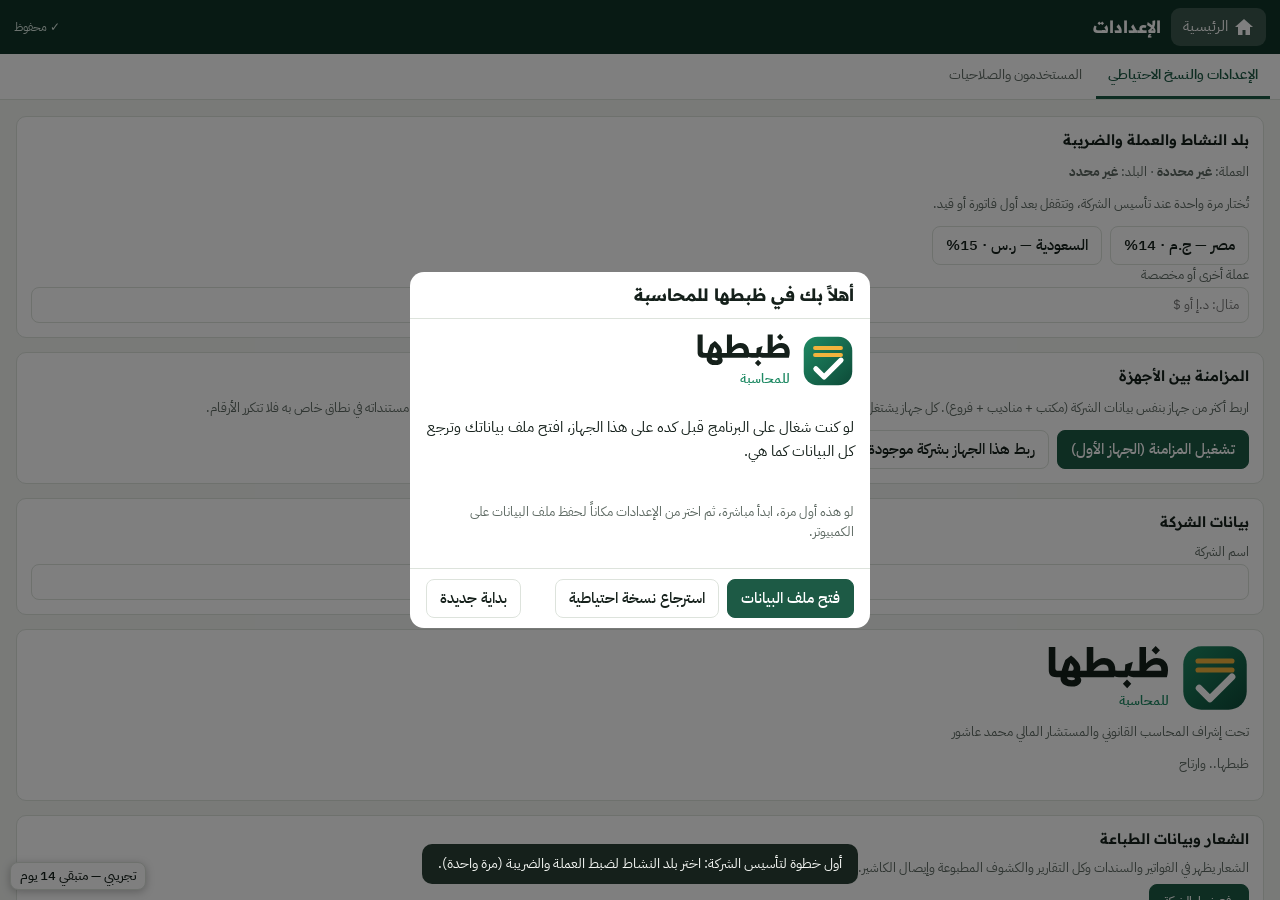
==== commit a8df5f6e: "Remove host-environment hooks from client code" ====
--- a/accounting/index.html
+++ b/accounting/index.html
@@ -188,6 +188,6 @@
 <div id="toast"><div></div></div>
 <div id="tip"></div>
 <script src="seed.js"></script>
-<script>const DBN=window.SEED&&"pos"===SEED.edition?"zabtaha-stores":"accounting-book",$=(t,e=document)=>e.querySelector(t),esc=t=>String(t??"").replace(/[&<>"']/g,t=>({"&":"&amp;","<":"&lt;",">":"&gt;",'"':"&quot;","'":"&#39;"}[t])),p2=t=>String(t).padStart(2,"0"),today=()=>{const t=new Date;return t.getFullYear()+"-"+p2(t.getMonth()+1)+"-"+p2(t.getDate())},num=t=>{const e=parseFloat(t);return isFinite(e)?e:0},r2=t=>Math.round(100*t)/100,fmt=t=>0===(t=r2(t||0))?"–":t.toLocaleString("en-US",{maximumFractionDigits:2}),fmt0=t=>r2(t||0).toLocaleString("en-US",{maximumFractionDigits:0}),pct=t=>isFinite(t)?(100*t).toFixed(1)+"%":"–",short=t=>{const e=Math.abs(t);return e>=1e6?(t/1e6).toFixed(e>=1e7?0:1)+"M":e>=1e3?(t/1e3).toFixed(0)+"K":String(Math.round(t))},balHtml=t=>0===(t=r2(t))?"–":fmt(Math.abs(t))+' <span class="mute" style="font-size:11px">'+(t>0?"مدين":"دائن")+"</span>",ym=t=>t?t.slice(0,7):"",addM=(t,e)=>{let[a,s]=t.split("-").map(Number);return s+=e,a+=Math.floor((s-1)/12),s=((s-1)%12+12)%12+1,a+"-"+p2(s)};function toast(t){const e=$("#toast");e.firstElementChild.textContent=t,e.style.display="flex",clearTimeout(toast.t),toast.t=setTimeout(()=>e.style.display="none",2800)}function banner(t,e,a){const s=$("#banner");s.innerHTML=esc(t)+(e?' <button class="btn sm" data-act="'+a+'">'+esc(e)+"</button>":""),s.style.display=t?"block":"none"}const LISTS=["accounts","customers","suppliers","custodies","centers","inst","journal","items","whs","moves","docs","assets","emps","payruns","recon","audit","stk","users","shifts","prods","ships","boms","leaves","cheques","quotes"],CHUNK={audit:300,journal:150,inst:400,moves:300,items:400,docs:150};let S={meta:{},accounts:[],customers:[],suppliers:[],custodies:[],centers:[],inst:[],journal:[],items:[],whs:[],moves:[],docs:[],assets:[],emps:[],payruns:[],recon:[],audit:[],stk:[],users:[],shifts:[],prods:[],ships:[],boms:[]},IX={},PAID=null;function reindex(){PAID=null,IX.acc=new Map(S.accounts.map(t=>[t.code,t])),IX.cu=new Map(S.customers.map(t=>[t.code,t])),IX.su=new Map(S.suppliers.map(t=>[t.code,t])),IX.cs=new Map(S.custodies.map(t=>[t.code,t])),IX.cc=new Map(S.centers.map(t=>[t.code,t])),IX.it=new Map(S.items.map(t=>[t.code,t])),IX.wh=new Map(S.whs.map(t=>[t.code,t])),IX.doc=new Map((S.docs||[]).map(t=>[t.id,t]))}const nm=(t,e)=>e?IX[t].get(e)?.name||e:"",cls=t=>IX.acc.get(t)?.cls||"",details=()=>S.accounts.filter(t=>"تفصيلي"===t.level);function loadObj(t){S={meta:Object.assign({company:"",from:"",to:"",cur:""},t.meta||{})},LISTS.forEach(e=>S[e]=(t[e]||[]).map(t=>Object.assign({},t))),S.whs.length||(S.whs=[{code:"W001",name:"المخزن الرئيسي",place:""}]),reindex()}const Store={kind:"mem",db:null,idb:null,cache:{},q:Promise.resolve(),pending:0,failed:!1,async init(){try{const t=window.claude&&window.claude.use;if(t){const e=await Promise.race([t("db"),new Promise(t=>setTimeout(()=>t(null),1e4))]);if(e)return this.db=e,void(this.kind="cloud")}}catch(t){}try{this.idb=await new Promise((t,e)=>{const a=indexedDB.open(DBN,1);a.onupgradeneeded=()=>a.result.createObjectStore("book"),a.onsuccess=()=>t(a.result),a.onerror=()=>e(a.error)}),this.kind="local"}catch(t){this.kind="mem"}},async loadAll(){const t={};"cloud"===this.kind?(await this.db.collection("book").limit(1e3).get()).docs.forEach(e=>t[e.id]=e.data()):"local"===this.kind&&await new Promise((e,a)=>{const s=this.idb.transaction("book").objectStore("book").openCursor();s.onsuccess=()=>{const a=s.result;a?(t[a.key]=a.value,a.continue()):e()},s.onerror=()=>a(s.error)});for(const e in t)this.cache[e]=JSON.stringify(t[e]);return t},_w(t,e){if("cloud"===this.kind){const a=this.db.doc("book/"+t);return void 0===e?a.delete():a.set(e)}return new Promise((a,s)=>{const n=this.idb.transaction("book","readwrite"),c=n.objectStore("book");void 0===e?c.delete(t):c.put(e,t),n.oncomplete=a,n.onerror=()=>s(n.error)})},put(t,e){const a=void 0===e?void 0:JSON.stringify(e);if(this.cache[t]===a)return;if(void 0===a?delete this.cache[t]:this.cache[t]=a,FileSync.schedule(),"mem"===this.kind)return;const s=void 0===a?void 0:JSON.parse(a);this.pending++,sync(),this.q=this.q.then(()=>this._w(t,s).catch(e=>{if(e&&("unavailable"===e.code||"resource_exhausted"===e.code))return new Promise(t=>setTimeout(t,1800)).then(()=>this._w(t,s));throw e})).catch(t=>{this.failed=!0,banner("تعذّر حفظ آخر تعديل ("+(t&&t.code||"خطأ")+"). خذ نسخة احتياطية الآن ثم أعد فتح البرنامج.","تنزيل نسخة احتياطية الآن","backup")}).then(()=>{this.pending--,sync(),this.pending||Tabs.say()})}},Tabs={ch:null,stale:!1,init(){"local"===Store.kind&&"undefined"!=typeof BroadcastChannel&&(this.ch=new BroadcastChannel(DBN),this.ch.onmessage=()=>{this.stale=!0,this.check()},setInterval(()=>this.check(),1e3))},say(){try{this.ch&&this.ch.postMessage(1)}catch(t){}},async check(){if(this.stale&&!Store.pending&&!FileSync.busy&&!document.querySelector("#modal.on")){this.stale=!1;try{hydrate(await Store.loadAll())&&(render(),toast("تم تحديث البيانات من نافذة أخرى"))}catch(t){}}}},KV={db:null,async open(){return this.db||(this.db=await new Promise((t,e)=>{const a=indexedDB.open("accounting-book"===DBN?"accounting-file":DBN+"-file",1);a.onupgradeneeded=()=>a.result.createObjectStore("kv"),a.onsuccess=()=>t(a.result),a.onerror=()=>e(a.error)})),this.db},async get(t){const e=await this.open();return new Promise((a,s)=>{const n=e.transaction("kv").objectStore("kv").get(t);n.onsuccess=()=>a(n.result),n.onerror=()=>s(n.error)})},async set(t,e){const a=await this.open();return new Promise((s,n)=>{const c=a.transaction("kv","readwrite");void 0===e?c.objectStore("kv").delete(t):c.objectStore("kv").put(e,t),c.oncomplete=s,c.onerror=()=>n(c.error)})}},FileSync={h:null,ok:!1,t:null,busy:!1,again:!1,last:null,can:()=>"local"===Store.kind&&"function"==typeof window.showSaveFilePicker,async load(){let t=null;try{t=localStorage.getItem(DBN+"-fh")}catch(t){}if(t){this.skipped=!0;try{localStorage.removeItem(DBN+"-fh")}catch(t){}try{await KV.set("fh",void 0)}catch(t){}}else{try{localStorage.setItem(DBN+"-fh","1")}catch(t){}try{this.h=await KV.get("fh")||null,this.h&&(this.ok="granted"===await this.h.queryPermission({mode:"readwrite"}))}catch(t){this.h=null,this.ok=!1}try{localStorage.removeItem(DBN+"-fh")}catch(t){}}},async remember(t,e){this.h=t,this.ok=e;try{await KV.set("fh",t)}catch(t){}},async forget(){this.h=null,this.ok=!1;try{await KV.set("fh",void 0)}catch(t){}},schedule(){this.h&&this.ok&&(clearTimeout(this.t),this.t=setTimeout(()=>{this.t=null,this.write()},1e3))},async write(){if(this.h&&this.ok)if(this.busy)this.again=!0;else{this.busy=!0,sync();try{const t=await this.h.createWritable();await t.write(JSON.stringify(snapshot())),await t.close(),this.last=new Date,fileBanner()}catch(t){this.ok=!1,fileBanner("تعذّر الكتابة في ملف البيانات ("+(t&&t.name||"خطأ")+").")}finally{this.busy=!1,this.again&&(this.again=!1,this.write()),sync()}}}};function fileBanner(t){if(!Store.failed)return FileSync.skipped&&!FileSync.h?banner("تعذّر الوصول لملف البيانات المربوط. بياناتك محفوظة في المتصفح؛ اربط الملف مرة أخرى من الإعدادات.","الإعدادات","gosetup"):t?banner(t+" البيانات محفوظة في المتصفح، لكن الملف لم يتحدّث.","إعادة السماح","fileperm"):FileSync.h&&!FileSync.ok?banner("الحفظ في ملف البيانات ("+FileSync.h.name+") متوقف حتى تسمح للبرنامج بالكتابة فيه.","السماح بالحفظ في الملف","fileperm"):void banner("")}function sync(){const t=$("#sync");"mem"===Store.kind?t.textContent="بدون حفظ":t.textContent=Store.failed?"⚠ لم يُحفظ":Store.pending||FileSync.busy||FileSync.t?"جارٍ الحفظ…":FileSync.h?FileSync.ok?"✓ محفوظ في الملف":"⚠ الملف متوقف":"✓ محفوظ"}function persist(t){const e=S[t],a=CHUNK[t]||500;let s=0;for(;s*a<e.length||0===s;s++)Store.put(t+"_"+s,{rows:e.slice(s*a,s*a+a)});for(;t+"_"+s in Store.cache;s++)Store.put(t+"_"+s,void 0)}function persistAll(){Store.put("meta",S.meta),LISTS.forEach(persist)}function hydrate(t){if(!t.meta)return!1;const e={meta:t.meta};return LISTS.forEach(a=>{e[a]=[];for(let s=0;t[a+"_"+s];s++)e[a]=e[a].concat(t[a+"_"+s].rows||[])}),loadObj(e),!0}document.addEventListener("visibilitychange",()=>{document.hidden&&FileSync.t&&(clearTimeout(FileSync.t),FileSync.t=null,FileSync.write())});const V={zv:{z:""},rep:{from:"",to:""},jr:{q:"",from:"",to:"",acc:"",unb:!1,page:0},st:{type:"acc",code:""},ins:{tab:"table",q:"",month:"",year:""},ent:{q:""},sk:{q:"",wh:"",only:""},ex:{acc:"",cc:""},pr:{acc:"",cc:""},mv:{q:"",item:"",wh:"",type:""}};function accKey(t){if("تفصيلي"===t.level)return t.code;if(t.pre)return t.pre;const e=t.code;return e.endsWith("000")?e.slice(0,-3):e.endsWith("00")?e.slice(0,-2):e}function leaves(t){if("تفصيلي"===t.level)return[t];const e=accKey(t);return details().filter(t=>t.code.startsWith(e))}let SKIPCL=!1;function sums(t,e,a){const s=new Map;for(const n of S.journal){if(a&&n.date>a)continue;if(SKIPCL&&"قيد إقفال"===n.tag)continue;const c=t(n);if(!c)continue;let o=s.get(c);o||s.set(c,o=[0,0,0,0]),e&&n.date<e?(o[0]+=n.d,o[1]+=n.c):(o[2]+=n.d,o[3]+=n.c)}return s}function balRow(t,e){e=e||[0,0,0,0];const a=(t.od||0)-(t.oc||0)+e[0]-e[1],s=a+e[2]-e[3];return{od:Math.max(a,0),oc:Math.max(-a,0),pd:e[2],pc:e[3],cd:Math.max(s,0),cc:Math.max(-s,0),net:s}}function trial(t,e){const a=sums(t=>t.a,t,e);return details().map(t=>Object.assign({code:t.code,name:t.name,cls:t.cls,nature:t.nature,parent:t.parent},balRow(t,a.get(t.code))))}function partySummary(t,e,a,s){const n=sums(e=>e[t],a,s);return e.map(t=>Object.assign({},t,balRow(t,n.get(t.code))))}function centerReport(t,e){const a=new Map;for(const s of S.journal){if(!s.cc||t&&s.date<t||e&&s.date>e)continue;let n=a.get(s.cc);n||a.set(s.cc,n=[0,0]);const c=cls(s.a);"إيرادات"===c?n[0]+=s.c-s.d:"مصروفات"===c&&(n[1]+=s.d-s.c)}return S.centers.map(t=>{const e=a.get(t.code)||[0,0];return Object.assign({},t,{rev:e[0],exp:e[1],net:e[0]-e[1],margin:e[0]?(e[0]-e[1])/e[0]:0})})}function statement(t,e,a,s){let n,c=0,o="";if("acc"===t){const t=IX.acc.get(e);if(!t)return null;const a=leaves(t),s=new Set(a.map(t=>t.code));n=t=>s.has(t.a),c=a.reduce((t,e)=>t+(e.od||0)-(e.oc||0),0),o=t.code+" — "+t.name}else if("cc"===t){const t=IX.cc.get(e);if(!t)return null;n=t=>t.cc===e,o=t.code+" — "+t.name}else{const a=IX[t].get(e);if(!a)return null;n=a=>a[t]===e,c=(a.od||0)-(a.oc||0),o=a.code+" — "+a.name}const l="cc"===t?t=>{const e=cls(t.a);return"إيرادات"===e?t.c-t.d:"مصروفات"===e?-(t.d-t.c):0}:t=>t.d-t.c,r=S.journal.filter(n).slice().sort((t,e)=>t.date<e.date?-1:t.date>e.date?1:0);let i=c,d=0,p=0;const u=[];for(const e of r)s&&e.date>s||(a&&e.date<a?i+=l(e):(u.length||(c=i),i+=l(e),d+=e.d,p+=e.c,u.push({date:e.date,no:e.no,desc:e.desc,info:"acc"===t?[nm("cc",e.cc),nm("cu",e.cu)||nm("su",e.su)||nm("cs",e.cs)].filter(Boolean).join(" · "):nm("acc",e.a),d:e.d,c:e.c,run:i})));return u.length||(c=i),{title:o,open:c,td:d,tc:p,close:i,rows:u}}function dash(t,e){const a={rev:0,exp:0,coll:0},s=[],n=ym(t)||ym(S.journal.reduce((t,e)=>!t||e.date<t?e.date:t,""))||ym(today());for(let t=0;t<12;t++)s.push({m:addM(n,t),rev:0,exp:0,coll:0,sup:0});const c=new Map(s.map(t=>[t.m,t])),o=new Map,l=new Map,r=new Map,i=new Map,d=new Map,p=new Map,u=new Map,m=(t,e,a)=>t.set(e,(t.get(e)||0)+a);for(const s of S.journal){if(t&&s.date<t||e&&s.date>e)continue;const n=cls(s.a),b=c.get(ym(s.date));if("إيرادات"===n){const t=s.c-s.d;a.rev+=t,m(r,s.a,t),s.cc&&m(i,s.cc,t),b&&(b.rev+=t)}else if("مصروفات"===n){const t=s.d-s.c;a.exp+=t,m(o,s.a,t),s.cc&&m(l,s.cc,t),b&&(b.exp+=t)}if(s.cu){const t=s.c-s.d;a.coll+=t,m(d,s.cu,t),m(p,s.a,t),b&&(b.coll+=t)}if(s.su){let t=u.get(s.su);t||u.set(s.su,t=[0,0]),t[0]+=s.d,t[1]+=s.c,b&&(b.sup+=s.d)}}let b=0;s.forEach(t=>{t.net=t.rev-t.exp,b+=t.net,t.cum=b});const h=(t,e,a)=>[...t].filter(t=>0!==r2(t[1])).sort((t,e)=>e[1]-t[1]).slice(0,a).map(t=>({name:nm(e,t[0]),v:t[1]}));a.net=a.rev-a.exp,a.months=s,a.topExp=h(o,"acc",8),a.topExpCC=h(l,"cc",8),a.revAcc=h(r,"acc",6),a.topRevCC=h(i,"cc",5),a.topCu=h(d,"cu",8),a.payType=h(p,"acc",6),a.activeCu=[...d.values()].filter(t=>t>0).length,a.avgPay=a.activeCu?a.coll/a.activeCu:0,a.sup=[...u].map(t=>({name:nm("su",t[0]),d:t[1][0],c:t[1][1],net:t[1][1]-t[1][0]})).sort((t,e)=>e.d+e.c-(t.d+t.c)),a.supDue=a.sup.reduce((t,e)=>t+Math.max(e.net,0),0),a.supAdv=a.sup.reduce((t,e)=>t+Math.max(-e.net,0),0);const f=today();return a.ins={paid:0,late:0,next:0},S.inst.forEach(t=>a.ins[insState(t,f)]++),a}const insState=(t,e)=>"مسدد"===t.status?"paid":t.due&&t.due<e?"late":"next",INS_LBL={paid:["مسدد ✓","good"],late:["متأخر ⚠","bad"],next:["قادم",""]},MT=["وارد","منصرف","تحويل","رصيد افتتاحي","تسوية زيادة","تسوية عجز"],IN=new Set(["وارد","رصيد افتتاحي","تسوية زيادة"]);function stock(){const t=new Map,e=e=>{let a=t.get(e);return a||t.set(e,a={qty:0,val:0,wh:new Map}),a},a=(t,e,a)=>t.wh.set(e,(t.wh.get(e)||0)+a);for(const t of S.moves){const s=e(t.item);"تحويل"===t.type?(a(s,t.wh,-t.qty),a(s,t.wh2,t.qty)):IN.has(t.type)?(s.qty+=t.qty,s.val+=t.qty*t.cost,a(s,t.wh,t.qty)):(s.qty-=t.qty,s.val-=t.qty*t.cost,a(s,t.wh,-t.qty))}return t}const avgOf=(t,e)=>t&&t.qty>5e-4?t.val/t.qty:e&&e.cost||0,invAcc=()=>IX.acc.get(S.meta.invAcc)?S.meta.invAcc:(details().find(t=>"أصول"===t.cls&&t.name.includes("مخزون"))||{}).code||"",fq=t=>0==(t=Math.round(1e3*(t||0))/1e3)?"–":t.toLocaleString("en-US",{maximumFractionDigits:3});let TBL=[];const CAP=400;let CAPALL=!1;function table(t,e,a,s={}){TBL.push({title:t,cols:e,rows:a,foot:s.foot});const n=a;return!CAPALL&&a.length>400&&(a=a.slice(0,400)),'<div class="tw"><table><thead><tr>'+e.map(t=>"<th"+(t.n?' class="num"':"")+">"+t.t+"</th>").join("")+"</tr></thead><tbody>"+(a.length?a.map(t=>"<tr"+(s.row?" "+s.row(t):"")+">"+e.map(e=>'<td class="'+(e.n?"num ":"")+(/^(m|date|due|code|old|paid|no)$/.test(e.k)?"nw ":"")+(e.c?e.c(t):"")+'">'+((t,e)=>t.h?t.h(e):t.n?fmt(e[t.k]):esc(e[t.k]))(e,t)+"</td>").join("")+"</tr>").join(""):'<tr><td colspan="'+e.length+'" class="mute">'+(s.empty||"لا توجد بيانات")+"</td></tr>")+(n.length>a.length?'<tr><td colspan="'+e.length+'" class="mute">يُعرض أول '+a.length+" من "+n.length+' (التصدير والإجماليات تشمل الكل) — استخدم البحث أو التاريخ للتضييق، أو <button class="btn sm" data-act="showall">عرض الكل</button></td></tr>':"")+"</tbody>"+(s.foot?"<tfoot><tr>"+e.map(t=>"<td"+(t.n?' class="num"':"")+">"+(void 0===s.foot[t.k]?"":"number"==typeof s.foot[t.k]?fmt(s.foot[t.k]):esc(s.foot[t.k]))+"</td>").join("")+"</tr></tfoot>":"")+"</table></div>"}const sumK=(t,e)=>{const a={};return e.forEach(e=>a[e]=t.reduce((t,a)=>t+(a[e]||0),0)),a},xbtn=()=>'<button class="btn" data-act="xls">تصدير Excel</button>',zsel=()=>'<label>الأرصدة الصفرية<select data-set="zv.z"><option value=""'+(V.zv.z?"":" selected")+'>إخفاء</option><option value="1"'+(V.zv.z?" selected":"")+">إظهار</option></select></label>",period=t=>'<label>من تاريخ<input type="date" id="pf" data-set="'+t+'.from" value="'+esc(V[t].from)+'"></label><label>إلى تاريخ<input type="date" id="pt" data-set="'+t+'.to" value="'+esc(V[t].to)+'"></label>',opts=(t,e,a)=>(void 0!==a?'<option value="">'+a+"</option>":"")+t.map(t=>'<option value="'+esc(t.code)+'"'+(t.code===e?" selected":"")+">"+esc(t.name)+"</option>").join(""),hbars=(t,e,a)=>{if(!t.length)return'<p class="mute">لا توجد حركة في الفترة</p>';const s=Math.max(...t.map(t=>Math.abs(t.v)));return'<div class="hb">'+t.map(t=>"<span>"+esc(t.name)+'</span><span class="tr" data-tip="'+esc(t.name)+": "+fmt(t.v)+'"><i style="width:'+Math.max(1,Math.abs(t.v)/s*100)+"%;background:var(--"+a+')"></i></span><span class="v">'+fmt0(t.v)+(e?' <span class="mute">'+pct(t.v/e)+"</span>":"")+"</span>").join("")+"</div>"};function colsChart(t,e){const a=Math.max(1,...t.flatMap(t=>e.map(e=>Math.max(0,t[e.k]))));return(e.length>1?'<div class="legend">'+e.map(t=>'<span><i style="background:var(--'+t.c+')"></i>'+t.t+"</span>").join("")+"</div>":"")+'<div class="cols"><div class="gl" style="bottom:100%"><span>'+short(a)+'</span></div><div class="gl" style="bottom:50%"><span>'+short(a/2)+"</span></div>"+t.map(t=>'<div class="col" tabindex="0" data-tip="'+t.m+" — "+e.map(e=>e.t+": "+fmt(t[e.k])).join(" | ")+'">'+e.map(e=>'<i style="height:'+Math.max(0,t[e.k])/a*100+"%;background:var(--"+e.c+')"></i>').join("")+"</div>").join("")+'</div><div class="xl">'+t.map(t=>"<span>"+t.m.slice(5)+"/"+t.m.slice(2,4)+"</span>").join("")+"</div>"}const ICON={import:"M12 3v12M7 10l5 5 5-5M4 19h16",dash:"M4 20V10M10 20V4M16 20v-8M2 20h20",book:"M5 4h12a2 2 0 0 1 2 2v14H7a2 2 0 0 1-2-2zM9 8h6M9 12h6",user:"M12 12a4 4 0 1 0 0-8 4 4 0 0 0 0 8zM4 21a8 8 0 0 1 16 0",truck:"M2 7h11v9H2zM13 10h5l3 3v3h-8zM6.5 19a1.5 1.5 0 1 0 0-3 1.5 1.5 0 0 0 0 3zM17.5 19a1.5 1.5 0 1 0 0-3 1.5 1.5 0 0 0 0 3z",wallet:"M3 7h16a2 2 0 0 1 2 2v9a2 2 0 0 1-2 2H3zM3 7V5a1 1 0 0 1 1-1h12M16 13.5h2",box:"M3 8l9-5 9 5v8l-9 5-9-5zM3 8l9 5 9-5M12 13v8",doc:"M6 3h9l4 4v14H6zM9 17v-3M12 17v-6M15 17v-4",cog:"M4 7h10M18 7h2M4 17h2M10 17h10M16 5v4M8 15v4",pos:"M4 4h16v10H4zM8 20h8M12 14v6M7 8h4",cart:"M3 4h2l2 11h11l2-8H6M9 20a1 1 0 1 0 0-2 1 1 0 0 0 0 2zM17 20a1 1 0 1 0 0-2 1 1 0 0 0 0 2z",bag:"M5 8h14l-1 12H6zM9 8V6a3 3 0 0 1 6 0v2",people:"M9 11a3 3 0 1 0 0-6 3 3 0 0 0 0 6zM3 20a6 6 0 0 1 12 0M17 10a2.5 2.5 0 1 0 0-5M16 14.5a5 5 0 0 1 5 5.5",factory:"M3 21V9l6 3V9l6 3V5h3v16zM7 17h2M12 17h2",cash:"M3 6h18v12H3zM12 15a3 3 0 1 0 0-6 3 3 0 0 0 0 6zM6 9v.01M18 15v.01"},ic=t=>'<svg class="i" viewBox="0 0 24 24" aria-hidden="true"><path d="'+ICON[t]+'"/></svg>',BRAND_NAME_SVG='<svg class="bname" viewBox="5 -79 297 108" role="img" aria-label="ظبطها"><path fill="currentColor" d="M26.1 0.0Q21.1 0.0 17.5 -1.0Q13.9 -2.0 11.55 -4.15Q9.200000000000001 -6.300000000000001 8.05 -9.700000000000001Q6.9 -13.100000000000001 6.9 -17.900000000000002V-74.0H23.0V-23.700000000000003Q23.0 -21.5 23.3 -19.950000000000003Q23.6 -18.400000000000002 24.400000000000002 -17.450000000000003Q25.200000000000003 -16.5 26.650000000000002 -16.1Q28.1 -15.700000000000001 30.5 -15.700000000000001H34.4V0.0Z M62.4 23.0Q53.4 23.0 47.2 19.950000000000003Q41.0 16.900000000000002 38.099999999999994 11.650000000000002Q35.199999999999996 6.4 35.9 0.0H34.4V-15.700000000000001H38.5Q39.6 -19.400000000000002 40.5 -22.400000000000002Q41.4 -25.400000000000002 42.349999999999994 -28.300000000000004Q43.3 -31.200000000000003 44.55 -34.5Q45.8 -37.800000000000004 47.5 -42.1L61.7 -53.2Q68.4 -48.1 72.75 -43.650000000000006Q77.1 -39.2 79.6 -35.400000000000006Q82.1 -31.6 83.15 -28.35Q84.2 -25.1 84.2 -22.400000000000002Q84.2 -21.3 84.1 -19.450000000000003Q84.0 -17.6 83.5 -15.700000000000001H90.9V0.0H83.7Q84.9 1.5 85.75 3.5Q86.6 5.5 86.6 7.5Q86.6 11.600000000000001 84.1 15.15Q81.6 18.7 76.25 20.85Q70.9 23.0 62.4 23.0ZM63.6 7.300000000000001Q67.9 7.300000000000001 69.45 6.4Q71.0 5.5 71.0 3.9000000000000004Q71.0 3.1 70.15 2.2Q69.3 1.3 67.3 0.65Q65.3 0.0 61.7 0.0H52.0Q51.9 1.9000000000000001 52.7 3.3000000000000003Q53.5 4.7 55.05 5.6Q56.6 6.5 58.75 6.9Q60.9 7.300000000000001 63.6 7.300000000000001ZM54.5 -15.700000000000001H61.2Q63.0 -15.700000000000001 64.3 -16.0Q65.6 -16.3 66.4 -16.950000000000003Q67.2 -17.6 67.6 -18.650000000000002Q68.0 -19.700000000000003 68.0 -21.200000000000003Q68.0 -23.200000000000003 67.2 -25.35Q66.4 -27.5 64.55000000000001 -30.05Q62.7 -32.6 59.7 -35.7L60.9 -37.5Q59.9 -34.4 58.95 -31.35Q58.0 -28.3 57.2 -25.450000000000003Q56.4 -22.6 55.7 -20.15Q55.0 -17.7 54.5 -15.700000000000001ZM34.4 -15.700000000000001H35.4V0.0H34.4Q31.4 0.0 31.4 -7.800000000000001Q31.4 -15.700000000000001 34.4 -15.700000000000001Z M164.10000000000002 -20.400000000000002Q167.2 -17.5 171.05 -16.6Q174.9 -15.700000000000001 179.3 -15.700000000000001V0.0Q173.5 0.0 168.05 -2.4000000000000004Q162.60000000000002 -4.800000000000001 159.2 -10.4ZM90.9 0.0V-15.700000000000001H153.60000000000002Q153.9 -20.0 152.8 -23.55Q151.70000000000002 -27.1 148.90000000000003 -29.25Q146.10000000000002 -31.400000000000002 140.9 -31.400000000000002Q135.70000000000002 -31.400000000000002 129.60000000000002 -28.300000000000004Q123.5 -25.200000000000003 118.1 -18.55Q112.7 -11.9 109.4 -1.1L105.4 -15.4Q109.60000000000001 -25.900000000000002 115.5 -32.900000000000006Q121.4 -39.900000000000006 128.4 -43.45Q135.4 -47.0 142.9 -47.0Q152.5 -47.0 158.6 -43.05Q164.7 -39.1 167.5 -32.400000000000006Q170.3 -25.700000000000003 170.20000000000002 -17.3Q170.10000000000002 -8.9 167.3 0.0ZM100.10000000000001 0.0V-74.0H116.2V0.0ZM90.9 -15.700000000000001H91.9V0.0H90.9Q87.9 0.0 87.9 -7.800000000000001Q87.9 -15.700000000000001 90.9 -15.700000000000001Z M179.3 0.0V-15.700000000000001H193.20000000000002Q193.60000000000002 -17.400000000000002 193.90000000000003 -20.300000000000004Q194.20000000000002 -23.200000000000003 194.40000000000003 -26.150000000000002Q194.60000000000002 -29.1 194.5 -31.1L213.3 -37.7Q211.5 -30.400000000000002 209.75 -24.05Q208.0 -17.7 205.65 -11.85Q203.3 -6.0 199.60000000000002 0.0ZM220.3 0.0Q213.4 0.0 208.65 -1.35Q203.9 -2.7 200.7 -4.550000000000001Q197.5 -6.4 195.20000000000002 -8.0L203.70000000000002 -17.900000000000002Q205.10000000000002 -17.2 207.0 -16.7Q208.9 -16.2 211.2 -15.95Q213.5 -15.700000000000001 216.0 -15.700000000000001H220.3V0.0ZM179.3 -15.700000000000001H180.3V0.0H179.3Q176.3 0.0 176.3 -7.800000000000001Q176.3 -15.700000000000001 179.3 -15.700000000000001ZM199.4 26.900000000000002 188.8 16.2 198.9 5.6000000000000005 209.4 16.2Z M220.3 0.0V-15.700000000000001H283.0Q283.3 -20.0 282.20000000000005 -23.55Q281.1 -27.1 278.3 -29.25Q275.5 -31.400000000000002 270.3 -31.400000000000002Q265.1 -31.400000000000002 259.0 -28.300000000000004Q252.9 -25.200000000000003 247.5 -18.55Q242.10000000000002 -11.9 238.8 -1.1L234.8 -15.4Q239.0 -25.900000000000002 244.9 -32.900000000000006Q250.8 -39.900000000000006 257.8 -43.45Q264.8 -47.0 272.3 -47.0Q281.90000000000003 -47.0 288.0 -43.05Q294.1 -39.1 296.90000000000003 -32.400000000000006Q299.70000000000005 -25.700000000000003 299.6 -17.3Q299.5 -8.9 296.70000000000005 0.0ZM229.5 0.0V-74.0H245.60000000000002V0.0ZM220.3 -15.700000000000001H221.3V0.0H220.3Q217.3 0.0 217.3 -7.800000000000001Q217.3 -15.700000000000001 220.3 -15.700000000000001ZM269.8 -55.400000000000006 259.2 -66.0 269.3 -76.7 279.8 -66.0Z"/></svg>',BRAND_MARK_SVG='<svg class="bmark" viewBox="0 0 120 120" aria-hidden="true"><g transform="translate(0 0) scale(1.0)"><defs><linearGradient id="bmg" x1="0" y1="0" x2="1" y2="1"><stop offset="0" stop-color="#1f8a64"/><stop offset="1" stop-color="#0d4a38"/></linearGradient></defs><rect x="4" y="4" width="112" height="112" rx="32" fill="url(#bmg)"/><path d="M30 30h60M30 46h60" stroke="#f2b33d" stroke-width="9" stroke-linecap="round" fill="none"/><path d="M32 78l19 19 39-39" stroke="#fff" stroke-width="12" stroke-linecap="round" stroke-linejoin="round" fill="none"/></g></svg>',EDITION=window.SEED&&SEED.edition||"acc",BRAND={name:"ظبطها",sub:"pos"===EDITION?"للمتاجر":"للمحاسبة",by:"تحت إشراف المحاسب القانوني والمستشار المالي محمد عاشور",tag:"ظبطها.. وارتاح"},brandBlock=t=>'<div class="brandlock '+(t||"")+'">'+BRAND_MARK_SVG+'<div class="bwords">'+BRAND_NAME_SVG+'<span class="bsub">'+BRAND.sub+"</span></div></div>",creditLine=()=>'<p class="credit">'+BRAND_MARK_SVG+"<span><b>"+BRAND.name+" "+BRAND.sub+"</b> — "+BRAND.by+"</span></p>",APPS=[{t:"لوحة المعلومات",i:"dash",c:"#2a78d6",v:[["dashboard","لوحة المعلومات"]],s:()=>"ملخص الأداء"},{t:"المحاسبة",i:"book",c:"#1d5a45",v:[["journal","اليومية"],["accounts","دليل الحسابات"],["centers","مراكز التكلفة"],["bankrec","التسوية البنكية"],["closing","الإقفال والفترات"]],s:()=>entries().length+" قيد"},{t:"الأصول الثابتة",i:"wallet",c:"#7a5cc2",v:[["assets","الأصول الثابتة"]],s:()=>S.assets.length+" أصل"},{t:"استيراد البيانات",i:"import",c:"#5a6b7b",v:[["migrate","ترحيل البيانات من Excel / برنامج آخر"]],s:()=>"استيراد"},{t:"الرواتب",i:"people",c:"#2f7d9b",v:[["payroll","الرواتب والموظفون"],["leaves","الإجازات والاستئذان"]],s:()=>S.emps.length+" موظف"},{t:"المبيعات",i:"cart",c:"#0e8a8a",v:[["sales","فواتير المبيعات"],["quotes","عروض الأسعار وأوامر البيع"]],s:()=>S.docs.filter(t=>"inv"===t.kind&&DOCT[t.t].sale).length+" فاتورة"},{t:"المشتريات",i:"bag",c:"#8a4fd6",v:[["purchases","فواتير المشتريات"],["ships","الاستيراد الخارجي"]],s:()=>S.docs.filter(t=>"inv"===t.kind&&!DOCT[t.t].sale).length+" فاتورة"},{t:"السندات",i:"cash",c:"#c2780e",v:[["vouchers","قبض وصرف"],["cheques","الشيكات وأوراق القبض والدفع"]],s:()=>S.docs.filter(t=>"vch"===t.kind).length+" سند"},{t:"العملاء",i:"user",c:"#6250d6",v:[["customers","العملاء"],["installments","الأقساط"]],s:()=>S.customers.length+" عميل"},{t:"الموردون",i:"truck",c:"#d95926",v:[["suppliers","الموردون"]],s:()=>S.suppliers.length+" مورد"},{t:"العهد",i:"wallet",c:"#a66d00",v:[["custodies","العهد"]],s:()=>S.custodies.length+" عهدة"},{t:"المخزون",i:"box",c:"#12855f",v:[["stock","أرصدة المخزون"],["stocktake","الجرد"],["moves","حركات المخزون"],["lots","الدُفعات وتواريخ الصلاحية"],["items","الأصناف"],["warehouses","المخازن"]],s:()=>S.items.length+" صنف"},{t:"التكاليف",i:"factory",c:"#b4561b",v:[["prods","أوامر التصنيع"],["boms","قوائم المواد (BOM)"],["mfvar","تحليل الانحرافات"],["mfoh","توزيع التكاليف"],["mfstmt","قائمة التكاليف"],["wipr","تقرير التصنيع"]],s:()=>S.prods.length+" أمر · "+S.boms.length+" BOM"},{t:"التقارير",i:"doc",c:"#c2417a",v:[["trial","ميزان المراجعة"],["statement","كشوف الحساب"],["expenses","تحليل المصروفات"],["profitability","ربحية المراكز"],["income","قائمة الدخل"],["balance","المركز المالي"],["cashflow","التدفقات النقدية"],["vat","تقرير الضريبة"],["vatreturn","الإقرار الضريبي"],["aging","أعمار الديون"],["audit","سجل المراجعة"]],s:()=>"10 تقارير"},{t:"الإعدادات",i:"cog",c:"#4f5b55",v:[["setup","الإعدادات والنسخ الاحتياطي"]],s:()=>(S.meta.cur?S.meta.cur+" · ":"")+"العملة والنسخ الاحتياطي"}];if("pos"===EDITION){const t=t=>APPS.find(e=>e.t===t),e=[{t:"الكاشير",i:"pos",c:"#0e8a8a",v:[["pos","نقطة البيع"],["shifts","الورديات"],["dayclose","إغلاق اليومية"]],s:()=>S.docs.filter(t=>"inv"===t.kind&&"بيع"===t.t&&t.date===today()).length+" فاتورة اليوم"},t("لوحة المعلومات"),t("المبيعات"),t("المشتريات"),t("السندات"),Object.assign({},t("العملاء"),{v:[["customers","العملاء"]]}),t("الموردون"),t("المخزون"),t("التكاليف"),Object.assign({},t("التقارير"),{v:[["income","قائمة الدخل"],["statement","كشوف الحساب"],["vat","تقرير الضريبة"],["vatreturn","الإقرار الضريبي"],["aging","أعمار الديون"],["trial","ميزان المراجعة"],["journal","القيود"]],s:()=>"6 تقارير"}),t("الإعدادات")];APPS.splice(0,APPS.length,...e)}const appOf=t=>APPS.find(e=>e.v.some(e=>e[0]===t)),VIEWS={};function entries(){const t=new Map;return S.journal.forEach((e,a)=>{const s=String(e.no);let n=t.get(s);n||t.set(s,n={no:e.no,date:e.date,lines:[],d:0,c:0,first:a}),n.lines.push(e),n.d+=e.d,n.c+=e.c,e.date<n.date&&(n.date=e.date)}),[...t.values()]}VIEWS.home=()=>'<div class="hello">'+brandBlock()+"<div><h2>"+esc(S.meta.company||"أهلاً بك")+'</h2><p class="note">'+BRAND.tag+' · اختر القسم الذي تريد العمل عليه.</p></div></div><div class="apps">'+APPS.map(t=>'<a class="app" href="#'+t.v[0][0]+'"><span class="ic" style="background:'+t.c+'">'+ic(t.i)+"</span><b>"+t.t+"</b><small>"+t.s()+"</small></a>").join("")+"</div>"+creditLine(),VIEWS.dashboard=()=>{const t=S.meta.from,e=S.meta.to,a=dash(t,e),s=(t,e,a,s)=>'<div class="kpi"><small>'+t+'</small><b class="'+(s||"")+'">'+e+"</b><i>"+a+"</i></div>";return'<div class="bar"><label>من تاريخ<input type="date" id="df" data-meta="from" value="'+esc(t)+'"></label><label>إلى تاريخ<input type="date" id="dt" data-meta="to" value="'+esc(e)+'"></label><span class="note">كل الأرقام محسوبة من اليومية بين التاريخين. الجدول الشهري يعرض 12 شهراً من تاريخ البداية.</span></div><div class="grid kpis">'+s("إجمالي الإيرادات",fmt0(a.rev),a.rev?"إيرادات مُثبتة في الفترة":"لا إيرادات مُثبتة في الفترة")+s("إجمالي المصروفات",fmt0(a.exp),a.topExp[0]?"أكبر بند: "+esc(a.topExp[0].name)+" ("+pct(a.topExp[0].v/a.exp)+")":"لا مصروفات")+s("صافي الربح / (الخسارة)",fmt0(a.net),a.net<0?"المصروفات تتجاوز الإيرادات المُثبتة":a.rev?"هامش "+pct(a.net/a.rev):"–",a.net<0?"neg":"pos")+s("تحصيلات العملاء",fmt0(a.coll),"متوسط الدفعة "+fmt0(a.avgPay)+" "+esc(S.meta.cur||""))+s("عملاء متعاملون",a.activeCu,"من إجمالي "+S.customers.length+" عميل مسجل")+s("مستحق للموردين",fmt0(a.supDue),"دفعات مقدمة لهم: "+fmt0(a.supAdv))+'</div><div class="grid g2"><div class="card"><h3>الإيرادات مقابل المصروفات (شهرياً)</h3>'+colsChart(a.months,[{k:"rev",t:"الإيرادات",c:"s1"},{k:"exp",t:"المصروفات",c:"s2"}])+"</div><div>"+table("الأرقام الشهرية",[{k:"m",t:"الشهر"},{k:"rev",t:"الإيرادات",n:1},{k:"exp",t:"المصروفات",n:1},{k:"net",t:"الصافي",n:1},{k:"cum",t:"التراكمي",n:1},{k:"st",t:"الحالة",h:t=>t.rev||t.exp?t.net>=0?'<span class="chip good">ربح</span>':'<span class="chip bad">خسارة</span>':"–"}],a.months,{foot:Object.assign({m:"الإجمالي"},sumK(a.months,["rev","exp","net"]))})+'</div></div><div class="grid g2"><div class="card"><h3>أعلى 8 حسابات مصروفات</h3>'+hbars(a.topExp,a.exp,"s2")+'</div><div class="card"><h3>أعلى 8 مشروعات في المصروفات</h3>'+hbars(a.topExpCC,a.exp,"s2")+'</div><div class="card"><h3>الإيرادات حسب الحساب</h3>'+hbars(a.revAcc,a.rev,"s1")+'<p class="note">الإيرادات هنا هي المُثبتة في حسابات الإيراد فقط. تحصيلات العملاء = دائن − مدين على السطور المرتبطة بعميل، وتظهر في قسم العملاء.</p></div><div class="card"><h3>أعلى 5 مشروعات في الإيرادات</h3>'+hbars(a.topRevCC,a.rev,"s1")+'</div><div class="card"><h3>تحصيلات العملاء الشهرية</h3>'+colsChart(a.months,[{k:"coll",t:"التحصيلات",c:"s3"}])+'</div><div class="card"><h3>التحصيلات حسب نوع الدفعة</h3>'+hbars(a.payType,a.coll,"s3")+'<h3 style="margin-top:14px">حالة أقساط العملاء</h3><div class="tabs"><span class="chip good">مسدد '+a.ins.paid+'</span><span class="chip bad">متأخر '+a.ins.late+'</span><span class="chip">قادم '+a.ins.next+'</span></div></div><div class="card"><h3>أعلى 8 عملاء تحصيلاً</h3>'+hbars(a.topCu,a.coll,"s3")+'</div><div class="card"><h3>مدفوعات الموردين الشهرية</h3>'+colsChart(a.months,[{k:"sup",t:"المدفوعات",c:"s2"}])+"</div></div><h3>أرصدة الموردين في الفترة</h3>"+table("أرصدة الموردين",[{k:"name",t:"المورد"},{k:"d",t:"مدفوع (مدين)",n:1},{k:"c",t:"فواتير (دائن)",n:1},{k:"net",t:"الصافي",n:1},{k:"s",t:"الحالة",h:t=>t.net>0?'<span class="chip warn">مستحق له</span>':t.net<0?'<span class="chip">دفعة مقدمة</span>':'<span class="chip good">مسدد</span>'}],a.sup.slice(0,8),{empty:"لا توجد حركة موردين في الفترة"})};const unb=t=>Math.abs(t.d-t.c)>.005;VIEWS.journal=()=>{const t=V.jr,e=t.q.trim();let a=entries();const s=a.length,n=a.filter(unb).length;a=a.filter(a=>(!t.unb||unb(a))&&a.lines.some(a=>(!t.from||a.date>=t.from)&&(!t.to||a.date<=t.to)&&(!t.acc||a.a===t.acc)&&(!e||(t=>[t.no,t.desc,t.tag,nm("acc",t.a),nm("cc",t.cc),nm("cu",t.cu),nm("su",t.su),nm("cs",t.cs)].join(" "))(a).includes(e)))),a.sort((t,e)=>t.date<e.date?1:t.date>e.date?-1:e.first-t.first);const c=Math.max(1,Math.ceil(a.length/30));t.page=Math.min(t.page,c-1);const o=a.slice(30*t.page,30*t.page+30),l=S.journal.reduce((t,e)=>t+e.d,0),r=S.journal.reduce((t,e)=>t+e.c,0);return TBL.push({title:"اليومية",cols:[{k:"date",t:"التاريخ"},{k:"no",t:"رقم القيد"},{k:"desc",t:"البيان"},{k:"tag",t:"تبويب الحساب"},{k:"a",t:"كود الحساب"},{k:"an",t:"اسم الحساب"},{k:"ccn",t:"مركز التكلفة"},{k:"cun",t:"العميل"},{k:"sun",t:"المورد"},{k:"csn",t:"صاحب العهدة"},{k:"d",t:"مدين",n:1},{k:"c",t:"دائن",n:1}],rows:a.flatMap(t=>t.lines).map(t=>Object.assign({},t,{an:nm("acc",t.a),ccn:nm("cc",t.cc),cun:nm("cu",t.cu),sun:nm("su",t.su),csn:nm("cs",t.cs)}))}),'<div class="grid kpis"><div class="kpi"><small>عدد القيود</small><b>'+s+"</b><i>"+S.journal.length+' سطر</i></div><div class="kpi"><small>إجمالي مدين</small><b>'+fmt0(l)+'</b></div><div class="kpi"><small>إجمالي دائن</small><b>'+fmt0(r)+'</b></div><div class="kpi"><small>توازن اليومية</small><b class="'+(n?"neg":"pos")+'">'+(n?n+" غير متزن":"متزنة ✓")+"</b><i>"+(n?'<a href="#journal" data-act="unb">'+(t.unb?"عرض الكل":"عرض غير المتزن")+"</a>":"مدين = دائن لكل قيد")+'</i></div></div><div class="bar"><label>بحث<input type="search" id="jq" data-set="jr.q" data-live value="'+esc(t.q)+'" placeholder="بيان، حساب، عميل، رقم قيد"></label><label>من<input type="date" id="jf" data-set="jr.from" value="'+esc(t.from)+'"></label><label>إلى<input type="date" id="jt" data-set="jr.to" value="'+esc(t.to)+'"></label><label>الحساب<select id="ja" data-set="jr.acc">'+opts(details(),t.acc,"كل الحسابات")+'</select></label><span class="sp"></span>'+xbtn()+'<button class="btn pri" data-act="entry">+ قيد جديد</button></div><div class="tw"><table><thead><tr><th>الحساب</th><th>مركز التكلفة</th><th>الطرف</th><th>البيان</th><th class="num">مدين</th><th class="num">دائن</th></tr></thead>'+(o.length?o.map(t=>'<tbody><tr class="eh click" data-act="entry" data-no="'+esc(t.no)+'"><td colspan="4">قيد '+esc(t.no)+" · "+esc(t.date)+" "+(unb(t)?'<span class="chip bad">غير متزن '+fmt(t.d-t.c)+"</span>":'<span class="chip good">متزن</span>')+'</td><td class="num">'+fmt(t.d)+'</td><td class="num">'+fmt(t.c)+"</td></tr>"+t.lines.map(e=>'<tr class="click" data-act="entry" data-no="'+esc(t.no)+'"><td>'+esc(nm("acc",e.a))+"</td><td>"+esc(nm("cc",e.cc))+"</td><td>"+esc(nm("cu",e.cu)||nm("su",e.su)||nm("cs",e.cs))+"</td><td>"+esc(e.desc)+(e.tag?' <span class="chip">'+esc(e.tag)+"</span>":"")+(e.date!==t.date?' <span class="mute">'+esc(e.date)+"</span>":"")+'</td><td class="num">'+fmt(e.d)+'</td><td class="num">'+fmt(e.c)+"</td></tr>").join("")+"</tbody>").join(""):'<tbody><tr><td colspan="6" class="mute">لا توجد قيود مطابقة</td></tr></tbody>')+'</table></div><div class="pager"><button class="btn sm" data-act="page" data-d="-1"'+(t.page?"":" disabled")+">السابق</button><span>صفحة "+(t.page+1)+" من "+c+" ("+a.length+' قيد)</span><button class="btn sm" data-act="page" data-d="1"'+(t.page<c-1?"":" disabled")+">التالي</button></div>"},VIEWS.accounts=()=>{const t=new Map(trial("","").map(t=>[t.code,t])),e=V.ent.q.trim(),a=V.ent.show||"",s=S.accounts.slice().sort((t,e)=>t.code<e.code?-1:t.code>e.code?1:0).filter(t=>(!e||(t.code+" "+t.name).includes(e))&&(!a||("g"===a?"تفصيلي"!==t.level:"تفصيلي"===t.level))).map(e=>{const a=leaves(e),s=a.reduce((t,e)=>t+(e.od||0)-(e.oc||0),0),n=a.reduce((e,a)=>e+(t.get(a.code)?.net||0),0);return Object.assign({},e,{open:s,bal:n,dp:acDepth(e.code)})});return'<div class="bar"><label>بحث<input type="search" id="aq" data-set="ent.q" data-live value="'+esc(V.ent.q)+'" placeholder="كود أو اسم"></label><label>عرض<select data-set="ent.show"><option value="">كل الحسابات</option><option value="g"'+("g"===a?" selected":"")+'>المجموعات فقط</option><option value="d"'+("d"===a?" selected":"")+'>التفصيلية فقط</option></select></label><span class="sp"></span>'+xbtn()+'<button class="btn" data-act="chartui">الدليل الموسّع وحزم الأنشطة</button><button class="btn pri" data-act="edit" data-k="accounts">+ حساب جديد</button></div>'+table("دليل الحسابات",[{k:"code",t:"الكود"},{k:"name",t:"اسم الحساب",c:t=>"l"+Math.min(t.dp,6)+("تفصيلي"===t.level?"":" hd")},{k:"level",t:"المستوى"},{k:"cls",t:"التصنيف"},{k:"nature",t:"طبيعة الرصيد"},{k:"open",t:"رصيد افتتاحي",n:1,h:t=>balHtml(t.open)},{k:"bal",t:"الرصيد الحالي",n:1,h:t=>balHtml(t.bal)},{k:"x",t:"",h:t=>'<button class="btn sm" data-act="edit" data-k="accounts" data-code="'+esc(t.code)+'">تعديل</button> <button class="btn sm" data-act="st" data-type="acc" data-code="'+esc(t.code)+'">كشف</button>'}],s)+'<p class="note">الحساب الرئيسي أو الفرعي يجمع أرصدة كل الحسابات التفصيلية التي يبدأ كودها بكوده. القيود تُسجَّل على الحسابات التفصيلية فقط.</p>'};const TXN={S:"قياسي",L10:"جدول 10%",L5:"جدول 5%",Z:"صفرية 0%",X:"تصدير 0%",E:"معفاة"},txRate=(t,e)=>{const a=t.tx||"S";return"S"===a?num(e.vat):"L10"===a?10:"L5"===a?5:0},ENT={accounts:{one:"حساب",ix:"acc",jk:"a",f:[["code","كود الحساب"],["name","اسم الحساب"],["level","المستوى","s",["تفصيلي","فرعي","رئيسي"]],["cls","التصنيف","s",["أصول","خصوم","حقوق ملكية","إيرادات","مصروفات"]],["nature","طبيعة الرصيد","s",["مدين","دائن"]],["parent","الحساب الأب","p"],["od","رصيد افتتاحي مدين","n"],["oc","رصيد افتتاحي دائن","n"],["cf","تبويب التدفق النقدي","s",[["","تلقائي"],["تشغيل","تشغيل"],["استثمار","استثمار"],["تمويل","تمويل"]]]]},customers:{t:"العملاء",one:"عميل",ix:"cu",jk:"cu",pre:"C",f:[["code","كود العميل"],["name","اسم العميل"],["phone","رقم الهاتف"],["unit","مرجع / رقم العقد"],["building","تصنيف / مجموعة"],["taxno","الرقم الضريبي"],["addr","العنوان"],["od","رصيد افتتاحي مدين","n"],["oc","رصيد افتتاحي دائن","n"]],show:[["phone","الهاتف"],["unit","المرجع"],["building","التصنيف"]]},suppliers:{t:"الموردون",one:"مورد",ix:"su",jk:"su",pre:"S",f:[["code","كود المورد"],["name","اسم المورد"],["phone","رقم الهاتف"],["city","المدينة"],["activity","نشاط المورد"],["taxno","الرقم الضريبي"],["addr","العنوان"],["od","رصيد افتتاحي مدين","n"],["oc","رصيد افتتاحي دائن","n"]],show:[["phone","الهاتف"],["city","المدينة"],["activity","النشاط"]]},custodies:{t:"العهد",one:"عهدة",ix:"cs",jk:"cs",pre:"E",f:[["code","كود العهدة"],["name","اسم الموظف"],["job","الوظيفة / القسم"],["date","تاريخ الصرف","d"],["od","رصيد افتتاحي مدين","n"],["oc","رصيد افتتاحي دائن","n"]],show:[["job","الوظيفة"],["date","تاريخ الصرف"]]},centers:{t:"مراكز التكلفة",one:"مركز تكلفة",ix:"cc",jk:"cc",pre:"CC",f:[["code","كود المركز"],["name","اسم المركز / المشروع"],["desc","الوصف / الموقع"],["start","تاريخ البدء","d"],["status","الحالة","s",["نشط","متوقف","منتهي"]]],show:[["desc","الوصف / الموقع"],["status","الحالة"]]},items:{t:"الأصناف",one:"صنف",ix:"it",pre:"I",f:[["code","كود الصنف"],["name","اسم الصنف"],["unit","وحدة القياس الأساسية (الأصغر)","l","zbunits"],["u2","وحدة أكبر (مثل: دستة / كرتونة)","l","zbunits"],["f2","كم وحدة أساسية داخلها؟","n"],["u3","وحدة أكبر ثانية (مثل: طرد / باليت)","l","zbunits"],["f3","كم وحدة أساسية داخلها؟","n"],["cat","التصنيف"],["cost","سعر الشراء","n"],["price","سعر البيع","n"],["min","حد إعادة الطلب","n"],["bc","الباركود"],["ecode","كود الصنف الضريبي (GS1/EGS أو GPC)"],["tx","فئة الضريبة الافتراضية","s",Object.keys(TXN).map(t=>[t,TXN[t]])],["trk","تتبع الدفعات وتواريخ الصلاحية","s",[["","لا"],["1","نعم (غذائي / دوائي)"]]]]},whs:{t:"المخازن",one:"مخزن",ix:"wh",pre:"W",f:[["code","كود المخزن"],["name","اسم المخزن"],["place","الموقع"],["type","نوع المخزن","s",["رئيسي","فرعي","سيارة مندوب","معرض / نقطة بيع"]]]}};function entView(t){const e=ENT[t],a=V.ent.q.trim();let s,n=[{k:"code",t:"الكود"},{k:"name",t:"الاسم"}].concat(e.show.map(t=>({k:t[0],t:t[1]})));"centers"===t?(s=centerReport("",""),n.push({k:"rev",t:"الإيرادات",n:1},{k:"exp",t:"المصروفات",n:1},{k:"net",t:"الصافي",n:1})):(s=partySummary(e.jk,S[t],"",""),n.push({k:"od",t:"افتتاحي مدين",n:1},{k:"oc",t:"افتتاحي دائن",n:1},{k:"pd",t:"حركة مدين",n:1},{k:"pc",t:"حركة دائن",n:1},{k:"cd",t:"ختامي مدين",n:1},{k:"cc",t:"ختامي دائن",n:1}));const c="centers"===t?["rev","exp","net"]:["od","oc","pd","pc","cd","cc"],o=Object.assign({name:"الإجمالي"},sumK(s,c));return s=s.filter(t=>!a||(t.code+" "+t.name+" "+e.show.map(e=>t[e[0]]).join(" ")).includes(a)),n.push({k:"x",t:"",h:a=>'<button class="btn sm" data-act="edit" data-k="'+t+'" data-code="'+esc(a.code)+'">تعديل</button> <button class="btn sm" data-act="st" data-type="'+e.ix+'" data-code="'+esc(a.code)+'">كشف تفصيلي</button>'}),'<div class="bar"><label>بحث<input type="search" id="eq" data-set="ent.q" data-live value="'+esc(V.ent.q)+'" placeholder="اسم أو كود"></label><span class="sp"></span>'+xbtn()+'<button class="btn pri" data-act="edit" data-k="'+t+'">+ '+e.one+" جديد</button></div>"+table(e.t,n,s,{foot:o})}["customers","suppliers","custodies","centers"].forEach(t=>VIEWS[t]=()=>entView(t)),VIEWS.trial=()=>{const t=V.rep,e=trial(t.from,t.to).filter(t=>V.zv.z?t.od||t.oc||t.pd||t.pc:t.cd||t.cc),a=sumK(e,["od","oc","pd","pc","cd","cc"]),s=Math.abs(a.cd-a.cc)<.005&&Math.abs(a.pd-a.pc)<.005;return'<div class="bar">'+period("rep")+zsel()+'<span class="chip '+(s?"good":"bad")+'">'+(s?"الميزان متزن ✓":"الميزان غير متزن — الفرق "+fmt(a.cd-a.cc))+'</span><span class="sp"></span>'+xbtn()+"</div>"+table("ميزان المراجعة",[{k:"code",t:"الكود"},{k:"name",t:"اسم الحساب"},{k:"cls",t:"التصنيف"},{k:"od",t:"افتتاحي مدين",n:1},{k:"oc",t:"افتتاحي دائن",n:1},{k:"pd",t:"حركة مدين",n:1},{k:"pc",t:"حركة دائن",n:1},{k:"cd",t:"ختامي مدين",n:1},{k:"cc",t:"ختامي دائن",n:1}],e,{foot:Object.assign({name:"الإجمالي"},a),row:t=>'class="click" data-act="st" data-type="acc" data-code="'+esc(t.code)+'"'})+'<p class="note">الرصيد الافتتاحي (من دليل الحسابات + ما قبل تاريخ البداية) + حركة الفترة = الرصيد الختامي. تظهر الحسابات التي لها رصيد أو حركة فقط. اضغط أي حساب لفتح كشفه.</p>'},VIEWS.statement=()=>{const t=V.st,e=V.rep,a={acc:["حساب (الأستاذ العام)",S.accounts.map(t=>({code:t.code,name:t.code+" — "+t.name}))],cu:["عميل",S.customers],su:["مورد",S.suppliers],cs:["عهدة",S.custodies],cc:["مركز تكلفة",S.centers]};IX[t.type].get(t.code)||(t.code=a[t.type][1][0]?.code||"");const s=statement(t.type,t.code,e.from,e.to);let n='<div class="tabs">'+Object.keys(a).map(e=>'<button data-act="sttype" data-type="'+e+'" class="'+(e===t.type?"on":"")+'">'+a[e][0]+"</button>").join("")+'</div><div class="bar"><label>'+a[t.type][0]+'<select id="sc" data-set="st.code">'+opts(a[t.type][1],t.code)+"</select></label>"+period("rep")+'<span class="sp"></span>'+(!s||"cu"!==t.type&&"su"!==t.type?"":'<button class="btn" data-act="stwa">واتساب</button>')+(s?'<button class="btn" data-act="stprint">طباعة / PDF</button>':"")+xbtn()+"</div>";if(!s)return n+'<p class="mute">لا توجد بيانات لعرضها.</p>';const c="cc"===t.type;return n+='<div class="grid kpis"><div class="kpi"><small>'+(c?"صافي قبل الفترة":"الرصيد الافتتاحي")+"</small><b>"+(c?fmt(s.open):balHtml(s.open))+'</b></div><div class="kpi"><small>إجمالي مدين</small><b>'+fmt(s.td)+'</b></div><div class="kpi"><small>إجمالي دائن</small><b>'+fmt(s.tc)+'</b></div><div class="kpi"><small>'+(c?"صافي الربح / (الخسارة)":"الرصيد الحالي")+'</small><b class="'+(c?s.close<0?"neg":"pos":"")+'">'+(c?fmt(s.close):balHtml(s.close))+"</b><i>"+s.rows.length+" حركة</i></div></div>",n+table(s.title,[{k:"date",t:"التاريخ"},{k:"no",t:"رقم القيد"},{k:"desc",t:"البيان"},{k:"info",t:"acc"===t.type?"مركز التكلفة / الطرف":"الحساب"},{k:"d",t:"مدين",n:1},{k:"c",t:"دائن",n:1},{k:"run",t:c?"صافي الربح الجاري":"الرصيد الجاري",n:1,h:t=>c?fmt(t.run):balHtml(t.run)}],s.rows,{row:t=>'class="click" data-act="entry" data-no="'+esc(t.no)+'"',foot:{desc:"الإجمالي",d:s.td,c:s.tc},empty:"لا توجد حركات في الفترة"})};const accMatch=t=>{const e=t&&IX.acc.get(t);if(!e)return()=>!0;const a=new Set(leaves(e).map(t=>t.code));return t=>a.has(t)},ccMatch=t=>t?"-"===t?t=>!t:e=>e===t:()=>!0,inP=(t,e)=>!(e.from&&t.date<e.from||e.to&&t.date>e.to),accPick=(t,e,a,s)=>'<label>الحساب<select id="'+t+'" data-set="'+e+'"><option value="">كل الحسابات</option>'+s.map(t=>'<optgroup label="'+t+'">'+S.accounts.filter(e=>e.cls===t&&"رئيسي"!==e.level).map(t=>'<option value="'+esc(t.code)+'"'+(t.code===a?" selected":"")+">"+("تفصيلي"===t.level?"  ":"▸ ")+esc(t.name)+("تفصيلي"===t.level?"":" (كل الحسابات التابعة)")+"</option>").join("")+"</optgroup>").join("")+"</select></label>",ccPick=(t,e,a,s)=>'<label>مركز التكلفة<select id="'+t+'" data-set="'+e+'"><option value="">كل المراكز</option>'+(s?'<option value="-"'+("-"===a?" selected":"")+">بدون مركز تكلفة</option>":"")+S.centers.map(t=>'<option value="'+esc(t.code)+'"'+(t.code===a?" selected":"")+">"+esc(t.name)+"</option>").join("")+"</select></label>",clrBtn=(t,e)=>e.acc||e.cc?'<button class="btn" data-act="clrf" data-k="'+t+'">مسح الفلاتر</button>':"",fdesc=t=>[t.acc&&IX.acc.get(t.acc)?"الحساب: "+nm("acc",t.acc):"","-"===t.cc?"بدون مركز تكلفة":t.cc?"المركز: "+nm("cc",t.cc):""].filter(Boolean).join(" · ");function grouped(t,e){const a=[],s=new Map;return t.forEach(t=>{const e=nm("acc",acGroup(t.code))||nm("acc",t.parent)||t.cls;s.has(e)||s.set(e,[]),s.get(e).push(t)}),s.forEach((t,s)=>{a.push({name:s,v:t.reduce((t,a)=>t+a[e],0),g:1}),t.forEach(t=>a.push({code:t.code,name:t.name,v:t[e]}))}),a}VIEWS.expenses=()=>{const t=V.rep,e=V.ex;e.acc&&!IX.acc.get(e.acc)&&(e.acc=""),e.cc&&"-"!==e.cc&&!IX.cc.get(e.cc)&&(e.cc="");const a=accMatch(e.acc),s=ccMatch(e.cc),n=new Map,c=new Map;for(const e of S.journal){if(!inP(e,t)||"مصروفات"!==cls(e.a)||"قيد إقفال"===e.tag||!a(e.a)||!s(e.cc))continue;let o=n.get(e.a);o||n.set(e.a,o=[0,0]),o[0]+=e.d,o[1]+=e.c;const l=e.cc||"-";c.set(l,(c.get(l)||0)+e.d-e.c)}const o=[...n].map(([t,e])=>{const a=IX.acc.get(t);return{code:t,name:a.name,group:nm("acc",a.parent),d:e[0],c:e[1],net:e[0]-e[1]}}),l=o.reduce((t,e)=>t+e.net,0);o.forEach(t=>t.share=l?t.net/l:0),o.sort((t,e)=>e.net-t.net);const r=[...c].filter(t=>r2(t[1])).map(([t,e])=>({code:"-"===t?"":t,name:"-"===t?"بدون مركز تكلفة":nm("cc",t),k:t,net:e,share:l?e/l:0})).sort((t,e)=>e.net-t.net);return'<div class="bar">'+period("rep")+accPick("exa","ex.acc",e.acc,["مصروفات"])+ccPick("exc","ex.cc",e.cc,1)+'<span class="sp"></span>'+clrBtn("ex",e)+xbtn()+'</div><div class="grid kpis"><div class="kpi"><small>إجمالي المصروفات'+(fdesc(e)?" (مفلتر)":"")+"</small><b>"+fmt0(l)+"</b><i>"+(esc(fdesc(e))||"كل الحسابات وكل المراكز")+'</i></div><div class="kpi"><small>عدد الحسابات</small><b>'+o.length+'</b><i>لها حركة في الفترة</i></div><div class="kpi"><small>أكبر حساب</small><b style="font-size:16px">'+(o[0]?esc(o[0].name):"–")+"</b><i>"+(o[0]?fmt0(o[0].net)+" ("+pct(o[0].share)+")":"")+'</i></div><div class="kpi"><small>أكبر مركز تكلفة</small><b style="font-size:16px">'+(r[0]?esc(r[0].name):"–")+"</b><i>"+(r[0]?fmt0(r[0].net)+" ("+pct(r[0].share)+")":"")+"</i></div></div><h3>حسب الحساب</h3>"+table("المصروفات حسب الحساب",[{k:"code",t:"الكود"},{k:"name",t:"حساب المصروف"},{k:"group",t:"مجموعة المصروف"},{k:"d",t:"مدين",n:1},{k:"c",t:"دائن",n:1},{k:"net",t:"صافي المصروف",n:1},{k:"share",t:"النسبة",n:1,h:t=>pct(t.share)}],o,{foot:Object.assign({name:"الإجمالي"},sumK(o,["d","c","net"])),row:t=>'class="click" data-act="exacc" data-code="'+esc(t.code)+'"',empty:"لا توجد مصروفات تطابق الفلاتر"})+"<h3>حسب مركز التكلفة</h3>"+table("المصروفات حسب مركز التكلفة",[{k:"code",t:"الكود"},{k:"name",t:"مركز التكلفة"},{k:"net",t:"صافي المصروف",n:1},{k:"share",t:"النسبة",n:1,h:t=>pct(t.share)}],r,{foot:{name:"الإجمالي",net:l},row:t=>'class="click" data-act="excc" data-k="'+esc(t.k)+'"',empty:"لا توجد مصروفات تطابق الفلاتر"})+'<p class="note">اضغط حساباً لعرض مصروفاته فقط موزعة على المراكز، أو اضغط مركزاً لعرض مصروفاته فقط. اختيار مجموعة يجمع كل الحسابات التابعة لها.</p>'},VIEWS.profitability=()=>{const t=V.rep,e=V.pr;e.acc&&!IX.acc.get(e.acc)&&(e.acc=""),e.cc&&!IX.cc.get(e.cc)&&(e.cc="");const a=accMatch(e.acc),s=new Map,n=new Map;for(const c of S.journal){if(!c.cc||!inP(c,t)||!a(c.a))continue;const o=cls(c.a);if("إيرادات"!==o&&"مصروفات"!==o)continue;const l="إيرادات"===o?c.c-c.d:0,r="مصروفات"===o?c.d-c.c:0;let i=s.get(c.cc);if(i||s.set(c.cc,i=[0,0]),i[0]+=l,i[1]+=r,c.cc===e.cc){let t=n.get(c.a);t||n.set(c.a,t=[0,0]),t[0]+=l,t[1]+=r}}const c='<div class="bar">'+period("rep")+ccPick("prc","pr.cc",e.cc,0)+accPick("pra","pr.acc",e.acc,["إيرادات","مصروفات"])+'<span class="sp"></span>'+clrBtn("pr",e)+xbtn()+"</div>";if(e.cc){const t=IX.cc.get(e.cc),a=s.get(e.cc)||[0,0],o=a[0]-a[1],l=[...n].map(([t,e])=>{const a=IX.acc.get(t);return{code:t,name:a.name,cls:a.cls,rev:e[0],exp:e[1]}}).filter(t=>r2(t.rev)||r2(t.exp)).sort((t,e)=>t.cls===e.cls?e.rev+e.exp-(t.rev+t.exp):"إيرادات"===t.cls?-1:1);return c+'<div class="grid kpis"><div class="kpi"><small>الإيرادات</small><b>'+fmt0(a[0])+"</b><i>"+esc(t.name)+'</i></div><div class="kpi"><small>المصروفات</small><b>'+fmt0(a[1])+"</b><i>"+(esc(t.desc)||"&nbsp;")+'</i></div><div class="kpi"><small>صافي الربح / (الخسارة)</small><b class="'+(o<0?"neg":"pos")+'">'+fmt0(o)+"</b><i>"+(a[0]?"هامش "+pct(o/a[0]):"لا إيرادات في الفترة")+'</i></div><div class="kpi"><small>الحالة</small><b style="font-size:16px">'+(esc(t.status)||"–")+"</b><i>"+(e.acc?"مفلتر على: "+esc(nm("acc",e.acc)):"كل الحسابات")+"</i></div></div>"+table("ربحية "+t.name,[{k:"code",t:"الكود"},{k:"name",t:"الحساب"},{k:"cls",t:"التصنيف"},{k:"rev",t:"إيرادات",n:1},{k:"exp",t:"مصروفات",n:1}],l,{foot:{name:"الإجمالي",rev:a[0],exp:a[1]},row:t=>'class="click" data-act="st" data-type="acc" data-code="'+esc(t.code)+'"',empty:"لا توجد حركة على هذا المركز في الفترة"})+'<div class="bar"><button class="btn" data-act="st" data-type="cc" data-code="'+esc(e.cc)+'">كشف حساب المركز التفصيلي</button></div>'}const o=S.centers.map(t=>{const e=s.get(t.code)||[0,0];return Object.assign({},t,{rev:e[0],exp:e[1],net:e[0]-e[1],margin:e[0]?(e[0]-e[1])/e[0]:0})}).filter(t=>!e.acc||r2(t.rev)||r2(t.exp));return c+table("ربحية مراكز التكلفة"+(e.acc?" - "+nm("acc",e.acc):""),[{k:"code",t:"الكود"},{k:"name",t:"المركز / المشروع"},{k:"rev",t:"الإيرادات",n:1},{k:"exp",t:"المصروفات",n:1},{k:"net",t:"صافي الربح (الخسارة)",n:1,h:t=>'<span class="'+(t.net<0?"neg":t.net>0?"pos":"")+'">'+fmt(t.net)+"</span>"},{k:"margin",t:"هامش الربح",n:1,h:t=>t.rev?pct(t.margin):"–"},{k:"status",t:"الحالة"}],o,{foot:Object.assign({name:"الإجمالي"},sumK(o,["rev","exp","net"])),row:t=>'class="click" data-act="prcc" data-code="'+esc(t.code)+'"',empty:"لا توجد مراكز عليها حركة لهذا الحساب"})+'<p class="note">اضغط أي مركز لعرض إيراداته ومصروفاته حساباً حساباً.</p>'};const stmtTable=(t,e)=>table(t,[{k:"code",t:"الكود"},{k:"name",t:"البند",c:t=>t.g||t.tot?"l1":"l3"},{k:"v",t:"المبلغ",n:1,h:t=>t.g||t.tot?"<b>"+fmt(t.v)+"</b>":fmt(t.v)}],e);VIEWS.income=()=>{const t=V.rep,e=trial(t.from,t.to),a=e.filter(t=>"إيرادات"===t.cls).map(t=>Object.assign(t,{v:t.pc-t.pd})).filter(t=>r2(t.v)),s=e.filter(t=>"مصروفات"===t.cls).map(t=>Object.assign(t,{v:t.pd-t.pc})).filter(t=>r2(t.v)),n=a.reduce((t,e)=>t+e.v,0),c=s.reduce((t,e)=>t+e.v,0);return'<div class="bar">'+period("rep")+'<span class="sp"></span>'+xbtn()+"</div>"+stmtTable("قائمة الدخل",[{name:"الإيرادات",v:n,g:1},...a.map(t=>({code:t.code,name:t.name,v:t.v})),...grouped(s,"v"),{name:"إجمالي المصروفات والتكاليف",v:c,tot:1},{name:c>n?"صافي الخسارة":"صافي الربح",v:n-c,tot:1}])+'<p class="note">الإيرادات = دائن − مدين لحسابات التصنيف «إيرادات»، والمصروفات = مدين − دائن لحسابات «مصروفات»، لحركة الفترة المحددة.</p>'},VIEWS.balance=()=>{const t=V.rep,e=trial("",t.to),a=(t,a)=>e.filter(e=>e.cls===t).map(t=>Object.assign(t,{v:a*t.net})).filter(t=>r2(t.v)),s=a("أصول",1),n=a("خصوم",-1),c=a("حقوق ملكية",-1),o=e.filter(t=>"إيرادات"===t.cls||"مصروفات"===t.cls).reduce((t,e)=>t-e.net,0),l=s.reduce((t,e)=>t+e.v,0),r=n.reduce((t,e)=>t+e.v,0),i=c.reduce((t,e)=>t+e.v,0)+o,d=Math.abs(l-r-i)<.005;return'<div class="bar"><label>حتى تاريخ<input type="date" id="pt" data-set="rep.to" value="'+esc(t.to)+'"></label><span class="chip '+(d?"good":"bad")+'">'+(d?"الأصول = الخصوم + حقوق الملكية ✓":"فرق "+fmt(l-r-i))+'</span><span class="sp"></span>'+xbtn()+'</div><div class="grid g2"><div>'+stmtTable("الأصول",[...grouped(s,"v"),{name:"إجمالي الأصول",v:l,tot:1}])+"</div><div>"+stmtTable("الخصوم وحقوق الملكية",[...grouped(n,"v"),{name:"إجمالي الخصوم",v:r,tot:1},...grouped(c,"v"),{name:o<0?"صافي خسارة الفترة":"صافي ربح الفترة",v:o},{name:"إجمالي حقوق الملكية",v:i,tot:1},{name:"إجمالي الخصوم وحقوق الملكية",v:r+i,tot:1}])+"</div></div>"},VIEWS.installments=()=>{const t=V.ins,e=today(),a=S.inst.map((t,a)=>Object.assign({i:a,st:insState(t,e),m:ym(t.due),cun:nm("cu",t.cu),ccn:nm("cc",t.cc),tp:t.type||"قسط"},t));let s='<div class="tabs">'+[["table","جدول الأقساط"],["monthly","التقرير الشهري"],["matrix","مستحقات العملاء شهرياً"],["late","المتأخرات"],["expected","التحصيل المتوقع"],["status","حالة الأقساط"]].map(e=>'<button data-act="instab" data-tab="'+e[0]+'" class="'+(e[0]===t.tab?"on":"")+'">'+e[1]+"</button>").join("")+"</div>";const n=t=>'<span class="chip '+INS_LBL[t.st][1]+'">'+INS_LBL[t.st][0]+"</span>",c=[{k:"m",t:"الشهر"},{k:"due",t:"تاريخ الاستحقاق"},{k:"cun",t:"العميل"},{k:"ccn",t:"مركز التكلفة"},{k:"no",t:"م"},{k:"tp",t:"النوع",h:t=>"قسط"===t.tp?"قسط":'<span class="chip warn">'+esc(t.tp)+"</span>"},{k:"amt",t:"المبلغ",n:1}],o=(t,e)=>t.due<e.due?-1:t.due>e.due?1:0;if("table"===t.tab){const e=t.q.trim(),l=a.filter(t=>!e||(t.cun+" "+t.ccn+" "+t.due+" "+t.tp).includes(e)).sort(o);s+='<div class="bar"><label>بحث<input type="search" id="iq" data-set="ins.q" data-live value="'+esc(t.q)+'" placeholder="عميل، مركز تكلفة، تاريخ"></label><span class="sp"></span>'+xbtn()+'<button class="btn" data-act="insedit">+ دفعة منفردة</button><button class="btn pri" data-act="insplan">خطة السداد لعميل</button></div>'+table("جدول أقساط العملاء",[...c,{k:"stl",t:"الحالة",h:n},{k:"paid",t:"تاريخ السداد"},{k:"x",t:"",h:t=>'<button class="btn sm" data-act="inspay" data-i="'+t.i+'">'+("مسدد"===t.status?"إلغاء السداد":"تسجيل سداد")+'</button> <button class="btn sm" data-act="insedit" data-i="'+t.i+'">تعديل</button> <button class="btn sm" data-act="insplan" data-i="'+t.i+'">الخطة</button>'}],l,{foot:{cun:"الإجمالي",amt:l.reduce((t,e)=>t+e.amt,0)},empty:"لا توجد أقساط مسجلة. اضغط «خطة السداد لعميل» لتوليد الأقساط وإضافة الدفعات السنوية أو وديعة الصيانة."})}else if("monthly"===t.tab){const e=new Map;a.forEach(t=>{let a=e.get(t.m);a||e.set(t.m,a={m:t.m,n:0,due:0,paid:0}),a.n++,a.due+=t.amt,"paid"===t.st&&(a.paid+=t.amt)});const l=[...e.values()].sort((t,e)=>t.m<e.m?-1:1);l.forEach(t=>{t.rem=t.due-t.paid,t.rate=t.due?t.paid/t.due:0}),e.has(t.month)||(t.month=l[0]?.m||""),s+='<div class="bar"><span class="sp"></span>'+xbtn()+"</div>"+table("تقرير الأقساط الشهرية",[{k:"m",t:"الشهر"},{k:"n",t:"عدد الأقساط",n:1,h:t=>t.n},{k:"due",t:"إجمالي المستحق",n:1},{k:"paid",t:"إجمالي المسدد",n:1},{k:"rem",t:"المتبقي",n:1},{k:"rate",t:"نسبة التحصيل",n:1,h:t=>pct(t.rate)}],l,{foot:Object.assign({m:"الإجمالي"},sumK(l,["due","paid","rem"])),row:t=>'class="click" data-act="insmonth" data-m="'+t.m+'"',empty:"لا توجد أقساط مسجلة"})+(t.month?"<h3>تفاصيل شهر "+t.month+"</h3>"+table("تفاصيل "+t.month,[...c.slice(1),{k:"stl",t:"الحالة",h:n}],a.filter(e=>e.m===t.month).sort(o)):"")}else if("matrix"===t.tab){const n=[...new Set(a.map(t=>t.m.slice(0,4)).filter(Boolean))].sort();n.includes(t.year)||(t.year=n.includes(e.slice(0,4))?e.slice(0,4):n[0]||e.slice(0,4));const c=Array.from({length:12},(e,a)=>t.year+"-"+p2(a+1)),o=new Map;a.forEach(e=>{if(e.m.slice(0,4)!==t.year)return;let a=o.get(e.cu);a||(a={code:e.cu,name:e.cun,tot:0},c.forEach(t=>a[t]=0),o.set(e.cu,a)),a[e.m]+=e.amt,a.tot+=e.amt});const l=[...o.values()];s+='<div class="bar"><label>السنة<select id="iy" data-set="ins.year">'+(n.length?n:[t.year]).map(e=>"<option"+(e===t.year?" selected":"")+">"+e+"</option>").join("")+'</select></label><span class="sp"></span>'+xbtn()+"</div>"+table("مستحقات كل عميل شهرياً "+t.year,[{k:"code",t:"الكود"},{k:"name",t:"العميل"},...c.map(t=>({k:t,t:t.slice(5),n:1})),{k:"tot",t:"الإجمالي",n:1}],l,{foot:Object.assign({name:"الإجمالي"},sumK(l,[...c,"tot"])),empty:"لا توجد أقساط في هذه السنة"})}else if("late"===t.tab){const t=new Map;a.forEach(e=>{let a=t.get(e.cu);a||t.set(e.cu,a={code:e.cu,name:e.cun,n:0,amt:0,old:"",all:0}),a.all+=e.amt,"late"===e.st&&(a.n++,a.amt+=e.amt,(!a.old||e.due<a.old)&&(a.old=e.due))});const n=[...t.values()].sort((t,e)=>e.amt-t.amt);n.forEach(t=>t.days=t.old?Math.round((new Date(e)-new Date(t.old))/864e5):0),s+='<div class="bar"><span class="note">الأقساط التي فات ميعاد استحقاقها ولم تُسدَّد حتى اليوم ('+e+')</span><span class="sp"></span>'+xbtn()+"</div>"+table("تقرير متأخرات العملاء",[{k:"code",t:"الكود"},{k:"name",t:"العميل"},{k:"n",t:"أقساط متأخرة",n:1,h:t=>t.n||"–"},{k:"amt",t:"المبلغ المتأخر",n:1},{k:"old",t:"أقدم استحقاق متأخر"},{k:"days",t:"أيام التأخير",n:1,h:t=>t.days||"–"},{k:"all",t:"إجمالي مستحقات العميل",n:1},{k:"s",t:"الحالة",h:t=>t.n?'<span class="chip bad">متأخر ⚠</span>':'<span class="chip good">منتظم ✓</span>'}],n,{foot:Object.assign({name:"الإجمالي"},sumK(n,["amt","all"])),empty:"لا توجد أقساط مسجلة"})}else{const e=a.filter(e=>"status"===t.tab||"paid"!==e.st).sort(o),l={paid:0,late:0,next:0};a.forEach(t=>l[t.st]++),s+='<div class="bar">'+("expected"===t.tab?'<span class="chip">أقساط متبقية: '+e.length+'</span><span class="chip warn">إجمالي المتبقي: '+fmt(e.reduce((t,e)=>t+e.amt,0))+"</span>":'<span class="chip good">مسدد '+l.paid+'</span><span class="chip bad">متأخر '+l.late+'</span><span class="chip">قادم '+l.next+"</span>")+'<span class="sp"></span>'+xbtn()+"</div>"+table("expected"===t.tab?"الأقساط المتوقع تحصيلها":"حالة كل الأقساط",[...c,{k:"stl",t:"الحالة",h:n}],e,{foot:{cun:"الإجمالي",amt:e.reduce((t,e)=>t+e.amt,0)},empty:"لا توجد أقساط"})}return s};const SKS={neg:["سالب","bad"],out:["نفد","bad"],low:["تحت حد الطلب","warn"],ok:["متوفر","good"]};function stockRows(t){const e=stock();return S.items.map(a=>{const s=e.get(a.code),n=avgOf(s,a),c=t?s&&s.wh.get(t)||0:s?s.qty:0;return Object.assign({},a,{qty:c,avg:n,val:t?c*n:s?s.val:0,state:c<-5e-4?"neg":c<5e-4?"out":a.min&&c<=a.min?"low":"ok"})})}function fileCard(){if("cloud"===Store.kind)return"";if(!FileSync.can())return'<div class="card"><h3>ملف البيانات على الجهاز</h3><p class="note">حفظ البيانات في ملف على الكمبيوتر متاح عند فتح البرنامج بمتصفح Google Chrome أو Microsoft Edge على الكمبيوتر. في هذا المتصفح اعتمد على النسخ الاحتياطي اليدوي.</p></div>';const t=FileSync,e='<div class="bar"><button class="btn pri" data-act="filelink">'+(t.h?"نقل الحفظ إلى ملف آخر":"اختيار مكان ملف البيانات")+'</button><button class="btn" data-act="fileopen">فتح ملف بيانات موجود</button>'+(t.h?'<button class="btn danger" data-act="fileunlink">إيقاف الحفظ في الملف</button>':"")+"</div>";return'<div class="card"><h3>ملف البيانات على الجهاز</h3>'+(t.h?"<p>"+(t.ok?'<span class="chip good">يعمل ✓</span>':'<span class="chip bad">متوقف</span>')+" كل تعديل يُحفظ تلقائياً في الملف <b>"+esc(t.h.name)+"</b>"+(t.last?" · آخر حفظ "+t.last.toLocaleTimeString("ar-EG"):"")+"</p>"+(t.ok?"":'<div class="bar"><button class="btn pri" data-act="fileperm">السماح بالحفظ في الملف</button></div>'):'<p class="note">البيانات الآن محفوظة داخل المتصفح فقط، ومسح بيانات المتصفح يمسحها. اختر مكاناً على الكمبيوتر (مثلاً فولدر المستندات أو OneDrive) ليحفظ البرنامج كل تعديل في ملف هناك تلقائياً. لو اتمسح المتصفح، افتح الملف من «فتح ملف بيانات موجود» وترجع كل البيانات.</p>')+e+"</div>"}VIEWS.stock=()=>{const t=V.sk,e=t.q.trim();t.wh&&!IX.wh.get(t.wh)&&(t.wh="");const a=stockRows(t.wh),s=a.filter(a=>(!e||(a.code+" "+a.name+" "+(a.cat||"")).includes(e))&&(!t.only||("low"===t.only?"ok"!==a.state:a.qty>5e-4)));return'<div class="grid kpis"><div class="kpi"><small>عدد الأصناف</small><b>'+S.items.length+"</b><i>"+S.whs.length+' مخزن</i></div><div class="kpi"><small>قيمة المخزون</small><b>'+fmt0(a.reduce((t,e)=>t+e.val,0))+'</b><i>بمتوسط التكلفة</i></div><div class="kpi"><small>تحت حد الطلب</small><b class="'+(a.some(t=>"low"===t.state)?"neg":"")+'">'+a.filter(t=>"low"===t.state).length+'</b><i>أصناف تحتاج شراء</i></div><div class="kpi"><small>أصناف نفدت</small><b>'+a.filter(t=>"out"===t.state||"neg"===t.state).length+'</b><i>رصيدها صفر</i></div></div><div class="bar"><label>بحث<input type="search" id="skq" data-set="sk.q" data-live value="'+esc(t.q)+'" placeholder="صنف، كود، تصنيف"></label><label>المخزن<select id="skw" data-set="sk.wh">'+opts(S.whs,t.wh,"كل المخازن")+'</select></label><label>عرض<select id="sko" data-set="sk.only"><option value="">كل الأصناف</option><option value="has"'+("has"===t.only?" selected":"")+'>التي لها رصيد</option><option value="low"'+("low"===t.only?" selected":"")+'>الناقصة والنافدة</option></select></label><span class="sp"></span>'+xbtn()+'<button class="btn pri" data-act="move">+ حركة مخزون</button></div>'+table("أرصدة المخزون",[{k:"code",t:"الكود"},{k:"name",t:"الصنف"},{k:"cat",t:"التصنيف"},{k:"unit",t:"الوحدة"},{k:"qty",t:"الكمية",n:1,h:t=>fq(t.qty)},{k:"avg",t:"متوسط التكلفة",n:1},{k:"val",t:"القيمة",n:1},{k:"min",t:"حد الطلب",n:1,h:t=>fq(t.min)},{k:"st",t:"الحالة",h:t=>'<span class="chip '+SKS[t.state][1]+'">'+SKS[t.state][0]+"</span>"}],s,{foot:{name:"الإجمالي",val:s.reduce((t,e)=>t+e.val,0)},row:t=>'class="click" data-act="card" data-code="'+esc(t.code)+'"',empty:S.items.length?"لا توجد أصناف مطابقة":"لا توجد أصناف بعد. أضف أصنافك من تبويب «الأصناف» ثم سجّل حركة «رصيد افتتاحي» لكل صنف."})+'<p class="note">اضغط أي صنف لفتح كارت حركته. القيمة = الوارد بتكلفته − المنصرف بتكلفته المسجلة وقت الصرف.</p>'},VIEWS.moves=()=>{const t=V.mv,e=t.q.trim();t.item&&!IX.it.get(t.item)&&(t.item=""),t.wh&&!IX.wh.get(t.wh)&&(t.wh="");let a=0,s=S.moves.map((t,e)=>Object.assign({i:e},t)).sort((t,e)=>t.date<e.date?-1:t.date>e.date?1:t.no-e.no).filter(a=>(!t.item||a.item===t.item)&&(!t.wh||a.wh===t.wh||a.wh2===t.wh)&&(!t.type||a.type===t.type)&&(!e||(a.desc+" "+nm("it",a.item)+" "+a.item).includes(e)));s.forEach(e=>{const s="تحويل"===e.type,n=s?t.wh?e.wh2===t.wh?1:-1:0:IN.has(e.type)?1:-1;e.qin=n>0||s&&!n?e.qty:0,e.qout=n<0||s&&!n?e.qty:0,a+=n*e.qty,e.run=a,e.itn=nm("it",e.item),e.whn=s?"من "+nm("wh",e.wh)+" إلى "+nm("wh",e.wh2):nm("wh",e.wh),e.val=s?0:e.qty*e.cost}),t.item||s.reverse();const n=IX.it.get(t.item),c=[{k:"date",t:"التاريخ"},{k:"no",t:"رقم"},{k:"type",t:"النوع",h:t=>'<span class="chip '+("تحويل"===t.type?"":IN.has(t.type)?"good":"warn")+'">'+t.type+"</span>"},{k:"itn",t:"الصنف"},{k:"whn",t:"المخزن"},{k:"qin",t:"وارد",n:1,h:t=>fq(t.qin)},{k:"qout",t:"منصرف",n:1,h:t=>fq(t.qout)},{k:"cost",t:"تكلفة الوحدة",n:1},{k:"val",t:"القيمة",n:1}];return t.item&&c.push({k:"run",t:"الرصيد",n:1,h:t=>fq(t.run)}),c.push({k:"desc",t:"البيان"},{k:"je",t:"القيد",h:t=>""!==t.je&&null!=t.je?'<span class="chip">قيد '+esc(t.je)+"</span>":""}),'<div class="bar"><label>الصنف<select id="mvi" data-set="mv.item">'+opts(S.items,t.item,"كل الأصناف")+'</select></label><label>المخزن<select id="mvw" data-set="mv.wh">'+opts(S.whs,t.wh,"كل المخازن")+'</select></label><label>النوع<select id="mvt" data-set="mv.type"><option value="">كل الأنواع</option>'+MT.map(e=>"<option"+(e===t.type?" selected":"")+">"+e+"</option>").join("")+'</select></label><label>بحث<input type="search" id="mvq" data-set="mv.q" data-live value="'+esc(t.q)+'" placeholder="بيان أو صنف"></label><span class="sp"></span>'+xbtn()+'<button class="btn pri" data-act="move">+ حركة مخزون</button></div>'+(n?'<p class="note">كارت الصنف: <b>'+esc(n.name)+"</b> — الرصيد الحالي "+fq(a)+" "+esc(n.unit||"")+(t.wh?" في "+esc(nm("wh",t.wh)):" في كل المخازن")+"</p>":"")+table(n?"كارت "+n.name:"حركات المخزون",c,s,{row:t=>'class="click" data-act="move" data-i="'+t.i+'"',empty:"لا توجد حركات. سجّل أول حركة من زر «حركة مخزون»."})},VIEWS.items=()=>{const t=V.ent.q.trim(),e=S.items.filter(e=>!t||(e.code+" "+e.name+" "+(e.cat||"")).includes(t));return'<div class="bar"><label>بحث<input type="search" id="itq" data-set="ent.q" data-live value="'+esc(V.ent.q)+'" placeholder="اسم أو كود أو تصنيف"></label><span class="sp"></span>'+xbtn()+'<button class="btn pri" data-act="edit" data-k="items">+ صنف جديد</button></div>'+table("الأصناف",[{k:"code",t:"الكود"},{k:"name",t:"اسم الصنف"},{k:"cat",t:"التصنيف"},{k:"unit",t:"الوحدة",h:t=>esc(t.unit||"")+(t.u2&&t.f2>1?' <small class="mute">· '+esc(t.u2)+" = "+t.f2+(t.u3&&t.f3>1?" · "+esc(t.u3)+" = "+t.f3:"")+"</small>":"")},{k:"bc",t:"الباركود"},{k:"cost",t:"سعر الشراء",n:1},{k:"price",t:"سعر البيع",n:1},{k:"min",t:"حد إعادة الطلب",n:1,h:t=>fq(t.min)},{k:"x",t:"",h:t=>'<button class="btn sm" data-act="edit" data-k="items" data-code="'+esc(t.code)+'">تعديل</button> <button class="btn sm" data-act="card" data-code="'+esc(t.code)+'">كارت الصنف</button>'}],e,{empty:"لا توجد أصناف بعد. أضف أول صنف من زر «صنف جديد»."})},VIEWS.warehouses=()=>{const t=stock(),e=S.whs.map(e=>{let a=0,s=0;return S.items.forEach(n=>{const c=t.get(n.code),o=c&&c.wh.get(e.code)||0;Math.abs(o)>5e-4&&(a++,s+=o*avgOf(c,n))}),Object.assign({},e,{n:a,val:s})});return'<div class="bar"><span class="sp"></span>'+xbtn()+'<button class="btn pri" data-act="edit" data-k="whs">+ مخزن جديد</button></div>'+table("المخازن",[{k:"code",t:"الكود"},{k:"name",t:"اسم المخزن"},{k:"place",t:"الموقع"},{k:"n",t:"أصناف لها رصيد",n:1,h:t=>t.n||"–"},{k:"val",t:"قيمة المخزون",n:1},{k:"x",t:"",h:t=>'<button class="btn sm" data-act="edit" data-k="whs" data-code="'+esc(t.code)+'">تعديل</button> <button class="btn sm" data-act="whstock" data-code="'+esc(t.code)+'">عرض الأرصدة</button>'}],e,{foot:{name:"الإجمالي",val:e.reduce((t,e)=>t+e.val,0)}})};const JT=[{description:"ملف بيانات الحسابات",accept:{"application/json":[".json"]}}];async function fileLink(){try{const t=await showSaveFilePicker({suggestedName:(S.meta.company||"بيانات")+" - الحسابات.json",types:JT});await FileSync.remember(t,!0),await FileSync.write(),FileSync.ok&&toast("تم: كل تعديل سيُحفظ في "+t.name),render()}catch(t){t&&"AbortError"!==t.name&&toast("تعذّر إنشاء الملف: "+(t.message||t))}}async function fileOpen(){let t,e;try{if([t]=await showOpenFilePicker({types:JT}),e=JSON.parse(await(await t.getFile()).text()),!e||!Array.isArray(e.accounts)||!Array.isArray(e.journal))throw new Error("هذا ليس ملف بيانات من البرنامج.")}catch(t){if(t&&"AbortError"===t.name)return;return modal('<header><h2>تعذّر فتح الملف</h2></header><div class="body"><p>'+esc(t.message||t)+'</p></div><footer><button class="btn" data-act="close">إغلاق</button></footer>',1)}ask("فتح «"+t.name+"» ("+e.journal.length+" سطر يومية، "+(e.customers||[]).length+" عميل) واستبدال البيانات الحالية به؟ بعدها كل تعديل يُحفظ في نفس الملف.","فتح الملف",()=>{t.requestPermission({mode:"readwrite"}).catch(()=>"denied").then(async a=>{await FileSync.remember(t,"granted"===a),replaceAll(e),fileBanner(),toast("تم فتح ملف البيانات")})})}function filePerm(){FileSync.h&&FileSync.h.requestPermission({mode:"readwrite"}).catch(()=>"denied").then(t=>{FileSync.ok="granted"===t,fileBanner(),FileSync.ok?(FileSync.write(),toast("تم تفعيل الحفظ في الملف")):toast("لم يتم السماح. البيانات ما زالت محفوظة في المتصفح."),sync(),"setup"===cur&&render()})}function welcome(){modal("<header><h2>أهلاً بك في "+BRAND.name+" "+BRAND.sub+'</h2></header><div class="body">'+brandBlock()+'<p>لو كنت شغال على البرنامج قبل كده على هذا الجهاز، افتح ملف بياناتك وترجع كل البيانات كما هي.</p><p class="note">لو هذه أول مرة، ابدأ مباشرة، ثم اختر من الإعدادات مكاناً لحفظ ملف البيانات على الكمبيوتر.</p></div><footer><button class="btn pri" data-act="fileopen">فتح ملف البيانات</button><label class="btn">استرجاع نسخة احتياطية<input type="file" id="rf2" accept=".json" hidden data-file="restore"></label><span style="flex:1"></span><button class="btn" data-act="close">بداية جديدة</button></footer>',1)}VIEWS.setup=()=>countryCard()+'<div class="card"><h3>بيانات الشركة</h3><div class="form"><label>اسم الشركة<input id="co" data-meta="company" value="'+esc(S.meta.company)+'"></label><label>حساب المخزون (لقيود حركات المخزون)<select id="inv" data-meta="invAcc">'+opts(details().filter(t=>"أصول"===t.cls).map(t=>({code:t.code,name:t.code+" — "+t.name})),invAcc(),"— غير محدد —")+"</select></label></div></div>"+docSetup()+fileCard()+licCard()+bkCard()+'<div class="card"><h3>النسخ الاحتياطي</h3><p class="note">'+{cloud:"البيانات محفوظة في قاعدة بيانات سحابية مرتبطة بهذه الصفحة.",local:"البيانات محفوظة في قاعدة بيانات داخل هذا المتصفح على هذا الجهاز. خذ نسخة احتياطية دورياً، خصوصاً قبل مسح بيانات المتصفح أو تغيير الجهاز.",mem:"هذا المتصفح لا يسمح بالحفظ. التعديلات ستضيع عند إغلاق الصفحة، فخذ نسخة احتياطية قبل الخروج."}[Store.kind]+'</p><div class="bar"><button class="btn pri" data-act="backup">تنزيل نسخة احتياطية</button><label class="btn">استرجاع نسخة احتياطية<input type="file" id="rf" accept=".json" hidden data-file="restore"></label><button class="btn" data-act="xlsall">تصدير كل الدفاتر إلى Excel</button></div></div><div class="card"><h3>استيراد من ملف Excel</h3><p class="note">يقرأ ملف «اليومية الأمريكية ودليل الحسابات» بنفس أسماء الأوراق (دليل الحسابات، بيانات العملاء، بيانات الموردين، بيانات العهد، مراكز التكلفة، اليومية الأمريكية، جدول أقساط العملاء) ويستبدل كل البيانات الحالية.</p><div class="bar"><label class="btn">اختيار ملف Excel<input type="file" id="xf" accept=".xlsx,.xlsm" hidden data-file="import"></label></div></div><div class="card"><h3>بداية جديدة</h3><p class="note">يمسح العملاء والموردين والعهد والقيود والأقساط وحركات المخزون، ويُبقي دليل الحسابات ومراكز التكلفة والأصناف والمخازن.</p><div class="bar"><button class="btn danger" data-act="wipe">مسح الحركات والبدء من جديد</button></div></div>';let cur="home",CURT="";function render(){const t=document.activeElement,e=t&&t.id&&$("#view").contains(t)?t.id:null,a=e&&t.selectionStart;TBL=[];const s=appOf(cur);CURT=s?s.v.find(t=>t[0]===cur)[1]:"الرئيسية",$("#title").textContent=s?s.t:"كل الأقسام",$("#homebtn").classList.toggle("hide","home"===cur),$("#brandco").textContent=(S.meta.company||"")+(S.meta.cur?(S.meta.company?" · ":"")+S.meta.cur:""),$("#tabs").innerHTML=s&&s.v.length>1?s.v.map(t=>'<a href="#'+t[0]+'" class="'+(t[0]===cur?"on":"")+'">'+t[1]+"</a>").join(""):"",$("#view").innerHTML=VIEWS[cur]();const n=$("#tabs a.on");if(n&&n.scrollIntoView&&n.scrollIntoView({block:"nearest",inline:"nearest"}),e){const s=document.getElementById(e);if(s){s.focus();try{null!=a&&s.setSelectionRange(a,a)}catch(t){}}}}function route(){const t=location.hash.slice(1),e=VIEWS[t]?t:"home";if(window.authOK&&!authOK(e)){const t=authDef();if(t!==e&&VIEWS[t])return void(location.hash="#"+t)}e!==cur&&(V.ent.q=""),cur=e,render(),$("#view").scrollTop=0}function go(t){location.hash.slice(1)===t?route():location.hash=t}function modal(t,e){const a=$("#modal");a.innerHTML='<div class="dlg'+(e?" sm":"")+'" role="dialog" aria-modal="true">'+t+"</div>",a.classList.add("on")}function closeModal(){$("#modal").classList.remove("on"),$("#modal").innerHTML="",ED=null,MV=null,PL=null}window.addEventListener("hashchange",route);let askCb=null;function ask(t,e,a){askCb=a,modal('<header><h2>تأكيد</h2></header><div class="body"><p>'+esc(t)+'</p></div><footer><button class="btn danger" data-act="askyes">'+e+'</button><button class="btn" data-act="close">إلغاء</button></footer>',1)}function field(t,e,a,s){const n="f_"+t[0],c=t[2];let o;if("s"===c)o='<select id="'+n+'">'+t[3].map(t=>{const a=Array.isArray(t)?t:[t,t];return'<option value="'+esc(a[0])+'"'+(a[0]===e?" selected":"")+">"+esc(a[1])+"</option>"}).join("")+"</select>";else if("p"===c)o='<select id="'+n+'">'+opts(S.accounts.filter(t=>"تفصيلي"!==t.level).map(t=>({code:t.code,name:t.code+" — "+t.name})),e,"— بدون —")+"</select>";else if("l"===c){const a=document.getElementById(t[3]),s=a?[...a.children].map(t=>"<option>"+esc(t.value)+"</option>").join(""):"";o='<span class="sq"><input id="'+n+'" list="'+t[3]+'" value="'+esc(e)+'" style="flex:1;min-width:0"><select aria-label="اختر من القائمة" style="flex:0 0 38%" onchange="if(this.value){document.getElementById(\''+n+'\').value=this.value;this.selectedIndex=0}"><option value="">▾ اختر وحدة</option>'+s+"</select></span>"}else o='<input id="'+n+'" '+("n"===c?'type="number" step="0.01" inputmode="decimal"':"d"===c?'type="date"':"")+' value="'+esc("n"===c?e||"":e)+'"'+("code"!==t[0]||s?"":" readonly")+">";return"bc"===t[0]&&"items"===a&&(o='<span class="sq">'+o+'<button type="button" class="btn sm" data-act="genbc">توليد تلقائي</button></span>'),"<label>"+t[1]+o+"</label>"}function nextCode(t){const e=ENT[t];return e.pre+String(nextIn(S[t].map(t=>parseInt(String(t.code).slice(e.pre.length))||0))).padStart(3,"0")}let EE=null;function editEnt(t,e){const a=ENT[t],s=e?IX[a.ix].get(e):null,n=!s;EE={k:t,code:e};const c=s||{code:a.pre?nextCode(t):"",level:"تفصيلي",status:"نشط"};modal("<header><h2>"+(n?a.one+" جديد":"تعديل "+a.one)+'</h2></header><div class="body"><div class="form">'+a.f.map(e=>field(e,c[e[0]]??"",t,n)).join("")+'</div><p class="note" id="err"></p></div><footer><button class="btn pri" data-act="saveent">حفظ</button><button class="btn" data-act="close">إلغاء</button><span class="sp" style="flex:1"></span>'+(n?"":'<button class="btn danger" data-act="delent">حذف</button>')+"</footer>",1)}function saveEnt(){const{k:t,code:e}=EE,a=ENT[t],s={};a.f.forEach(t=>{const e=$("#f_"+t[0]).value;s[t[0]]="n"===t[2]?num(e):e.trim()});const n=t=>{$("#err").textContent=t,$("#err").className="note neg"};if(!s.code||!s.name)return n("الكود والاسم مطلوبان.");if("items"===t){if(s.bc&&S.items.some(t=>t.bc===s.bc&&t.code!==e))return n("هذا الباركود مستخدم لصنف آخر.");if(s.cost<0||s.price<0||s.min<0)return n("سعر الشراء والبيع وحد إعادة الطلب لا تكون سالبة.");if(s.cost>=1e9||s.price>=1e9)return n("السعر كبير بشكل غير منطقي.");if(s.f2>1&&!s.u2||s.f3>1&&!s.u3)return n("اكتب اسم الوحدة الأكبر (كرتونة مثلاً) بجانب عدد الوحدات.");if(s.u2&&!(s.f2>1)||s.u3&&!(s.f3>1))return n("حدّد كم وحدة أساسية داخل الوحدة الأكبر (أكبر من 1).");s.u2||(s.f2=0),s.u3||(s.f3=0)}return!e&&IX[a.ix].has(s.code)?n("الكود "+s.code+" مستخدم من قبل."):"accounts"===t&&e&&"تفصيلي"!==s.level&&S.journal.some(t=>t.a===e)?n("هذا الحساب عليه قيود، فلا يمكن تحويله إلى رئيسي أو فرعي."):(e?Object.assign(IX[a.ix].get(e),s):(S[t].push(s),"accounts"===t&&S.accounts.sort((t,e)=>t.code<e.code?-1:1)),reindex(),persist(t),closeModal(),render(),void toast("تم الحفظ"))}function delEnt(){const{k:t,code:e}=EE,a=ENT[t];if(S.journal.some(t=>t[a.jk]===e)||"customers"===t&&S.inst.some(t=>t.cu===e)||"centers"===t&&S.inst.some(t=>t.cc===e)||"accounts"===t&&S.accounts.some(t=>t.parent===e)||"items"===t&&(S.moves.some(t=>t.item===e)||S.docs.some(t=>(t.lines||[]).some(t=>t.item===e)))||("customers"===t||"suppliers"===t)&&S.docs.some(t=>t.party===e)||"whs"===t&&(S.whs.length<2||S.moves.some(t=>t.wh===e||t.wh2===e)))return $("#err").textContent="لا يمكن الحذف: عليه قيود أو أقساط أو حركات مخزون أو حسابات تابعة.",void($("#err").className="note neg");S[t]=S[t].filter(t=>t.code!==e),reindex(),persist(t),closeModal(),render(),toast("تم الحذف")}const QF={customers:["code","name","phone","unit"],suppliers:["code","name","phone","city"],items:["code","name","unit","cat","cost","price","bc"],centers:["code","name"],custodies:["code","name","job"]},qb=(t,e,a,s)=>"items"===t&&window.authUser&&authUser()&&["cash","rep"].includes(authUser().role)?"":'<button type="button" class="btn sm" data-act="qadd" data-k="'+t+'" data-sel="'+e+'"'+(a?' data-pfx="'+a+'"':"")+' title="إضافة سريعة دون مغادرة الشاشة">'+(s||"+ جديد")+"</button>";let QA=null;function qClose(){const t=$("#qmodal");t.classList.remove("on"),t.innerHTML="",QA=null}function qAdd(t){const e=t.dataset.k,a=ENT[e];QA={k:e,sel:t.dataset.sel||"",pfx:t.dataset.pfx||""};const s=a.f.filter(t=>QF[e].includes(t[0])),n=$("#qmodal");n.innerHTML='<div class="dlg sm" role="dialog" aria-modal="true"><header><h2>'+a.one+' جديد</h2></header><div class="body"><div class="form">'+s.map(t=>"<label>"+t[1]+'<input id="q_'+t[0]+'" '+("n"===t[2]?'type="number" step="0.01" inputmode="decimal"':"")+' value="'+esc("code"===t[0]?nextCode(e):"")+'"></label>').join("")+'</div><p class="note" id="qerr"></p></div><footer><button class="btn pri" data-act="qsave">حفظ واختيار</button><button class="btn" data-act="qclose">إلغاء</button></footer></div>',n.classList.add("on");const c=$("#q_name");c&&c.focus(),n.onkeydown=t=>{"Enter"===t.key&&"INPUT"===t.target.tagName&&(t.preventDefault(),qSave())}}function qSave(){if(!QA)return;const{k:t,sel:e,pfx:a}=QA,s=ENT[t],n={},c=t=>{$("#qerr").textContent=t,$("#qerr").className="note neg"};if(QF[t].forEach(t=>{const e=s.f.find(e=>e[0]===t),a=$("#q_"+t).value;n[t]="n"===e[2]?num(a):a.trim()}),!n.code||!n.name)return c("الكود والاسم مطلوبان.");if(IX[s.ix].has(n.code))return c("الكود "+n.code+" مستخدم من قبل.");s.f.forEach(t=>{t[0]in n||(n[t[0]]="n"===t[2]?0:"s"===t[2]?t[3][0]:"")}),S[t].push(n),reindex(),persist(t),qClose();const o=e?document.querySelector(e):null;if(o){const t=document.createElement("option");t.value=a+n.code,t.textContent=n.name,o.appendChild(t),o.value=t.value,o.dispatchEvent(new Event("input",{bubbles:!0})),o.dispatchEvent(new Event("change",{bubbles:!0}))}else"pos"===cur&&render();toast("تمت إضافة "+s.one+" «"+n.name+"» واختياره")}let ED=null;const blank=()=>({date:ED?ED.date:today(),desc:"",tag:"",a:"",cc:"",p:"",d:"",c:""});function openEntry(t){if(null!=t){const e=S.journal.find(e=>String(e.no)===String(t)),a=e&&e.dc&&IX.doc.get(e.dc);if(a)return toast("قيد تلقائي من "+docLabel(a)+" — عدّل المستند نفسه"),void("vch"===a.kind?openVch(a.id):openDoc(a.id))}if(null==t){const t=S.journal.reduce((t,e)=>Math.max(t,parseInt(e.no)||0),0);ED={orig:null,no:t+1,date:today(),desc:"",per:!1,lines:[]},ED.lines=[blank(),blank()]}else{const e=S.journal.filter(e=>String(e.no)===String(t));if(!e.length)return;ED={orig:t,no:t,date:e[0].date,desc:e[0].desc,per:e.some(t=>t.date!==e[0].date||t.desc!==e[0].desc),lines:e.map(t=>({date:t.date,desc:t.desc,tag:t.tag||"",a:t.a,cc:t.cc||"",p:t.cu?"cu:"+t.cu:t.su?"su:"+t.su:t.cs?"cs:"+t.cs:"",d:t.d||"",c:t.c||""}))}}drawEntry()}function drawEntry(){const t=ED,e=details(),a={};e.forEach(t=>(a[t.cls]=a[t.cls]||[]).push(t));const s=[...new Set(S.journal.map(t=>t.tag).filter(Boolean))];modal("<header><h2>"+(null==t.orig?"قيد جديد":"تعديل القيد "+esc(t.orig))+'</h2><button class="btn sm" data-act="close">إغلاق</button></header><div class="body"><div class="form"><label>رقم القيد<input id="e_no" data-eh="no" value="'+esc(t.no)+'"></label><label>التاريخ<input type="date" id="e_date" data-eh="date" value="'+esc(t.date)+'"></label><label style="grid-column:1/-1">البيان<input id="e_desc" data-eh="desc" value="'+esc(t.desc)+'"></label></div><label class="note"><input type="checkbox" id="e_per" data-act="per"'+(t.per?" checked":"")+"> تاريخ وبيان مختلف لكل سطر</label>"+t.lines.map((e,s)=>{return'<div class="ln"><label class="w2">الحساب<select id="l_a'+s+'" data-i="'+s+'" data-f="a">'+(n=e.a,'<option value="">— اختر الحساب —</option>'+Object.keys(a).map(t=>'<optgroup label="'+t+'">'+a[t].map(t=>'<option value="'+esc(t.code)+'"'+(t.code===n?" selected":"")+">"+esc(t.name)+"</option>").join("")+"</optgroup>").join("")+'</select></label><label>مدين<input type="number" step="0.01" inputmode="decimal" id="l_d')+s+'" data-i="'+s+'" data-f="d" value="'+esc(e.d)+'"></label><label>دائن<input type="number" step="0.01" inputmode="decimal" id="l_c'+s+'" data-i="'+s+'" data-f="c" value="'+esc(e.c)+'"></label><label>مركز التكلفة<select id="l_cc'+s+'" data-i="'+s+'" data-f="cc">'+opts(S.centers,e.cc,"— بدون —")+'</select></label><label>عميل / مورد / عهدة<select id="l_p'+s+'" data-i="'+s+'" data-f="p">'+(t=>'<option value="">— بدون —</option>'+[["cu","العملاء",S.customers],["su","الموردون",S.suppliers],["cs","العهد",S.custodies]].map(e=>'<optgroup label="'+e[1]+'">'+e[2].map(a=>'<option value="'+e[0]+":"+esc(a.code)+'"'+(e[0]+":"+a.code===t?" selected":"")+">"+esc(a.name)+"</option>").join("")+"</optgroup>").join(""))(e.p)+'</select></label><label>تبويب الحساب<input id="l_t'+s+'" list="tags" data-i="'+s+'" data-f="tag" value="'+esc(e.tag)+'"></label>'+(t.per?'<label>تاريخ السطر<input type="date" id="l_dt'+s+'" data-i="'+s+'" data-f="date" value="'+esc(e.date)+'"></label><label class="w2">بيان السطر<input id="l_ds'+s+'" data-i="'+s+'" data-f="desc" value="'+esc(e.desc)+'"></label>':"")+'<label>&nbsp;<button class="btn sm danger" data-act="delline" data-i="'+s+'">حذف السطر</button></label></div>';var n}).join("")+'<datalist id="tags">'+s.map(t=>'<option value="'+esc(t)+'">').join("")+'</datalist><div><button class="btn" data-act="addline">+ سطر</button></div><p class="note neg" id="err"></p></div><footer><span id="e_tot"></span><span style="flex:1"></span>'+(null!=t.orig?'<button class="btn danger" data-act="delentry">حذف القيد</button>':"")+'<button class="btn" data-act="close">إلغاء</button><button class="btn pri" data-act="saveentry">حفظ القيد</button></footer>'),entryTot()}function entryTot(){const t=ED.lines.reduce((t,e)=>t+num(e.d),0),e=ED.lines.reduce((t,e)=>t+num(e.c),0),a=Math.abs(t-e)<.005;$("#e_tot").innerHTML="مدين <b>"+fmt(t)+"</b> · دائن <b>"+fmt(e)+'</b> <span class="chip '+(a&&t?"good":"bad")+'">'+(a?t?"متزن ✓":"بدون مبالغ":"الفرق "+fmt(t-e))+"</span>"}const zbFcurs=()=>String(S.meta.fcur||"").split(/[,،\s]+/).filter(Boolean).slice(0,8),zbFRem=(t,e)=>r2((t.ftotal||0)-S.docs.filter(a=>"vch"===a.kind&&a.inv===t.id&&a.id!==e&&a.fx).reduce((t,e)=>t+(e.fx.fa||0),0));function zbFutureErr(t){return t&&t>today()?"لا يمكن استخدام تاريخ مستقبلي ("+t+") — تاريخ اليوم "+today()+".":""}function zbTomorrow(){return today()}function zbLeafErr(t){const e=IX.acc.get(t);return e?e.level&&"تفصيلي"!==e.level||S.accounts.some(e=>e.parent===t)?"الحساب «"+e.name+"» حساب رئيسي أو فرعي — اختر حساباً تفصيلياً للترحيل.":"":"الحساب غير موجود."}function zbRetFree(t){if(!DOCT[t.t].ret||t.ref)return"";const e="مرتجع بيع"===t.t?"بيع":"شراء",a=new Map,s=new Map;S.docs.forEach(n=>{if("inv"!==n.kind||n.party!==t.party||n.id===t.id)return;const c=n.t===e?a:n.t===t.t?s:null;c&&n.lines.forEach(t=>{t.item&&c.set(t.item,(c.get(t.item)||0)+num(t.qty)*(num(t.uf)||1))})});const n=new Map;t.lines.forEach(t=>{t.item&&num(t.qty)>0&&n.set(t.item,(n.get(t.item)||0)+num(t.qty)*(num(t.uf)||1))});for(const[e,c]of n){const n=(a.get(e)||0)-(s.get(e)||0);if(c>n+5e-4)return"الكمية المرتجعة من «"+nm("it",e)+"» ("+fq(c)+") أكبر من المباع لهذا "+("مرتجع بيع"===t.t?"العميل":"المورد")+" بعد خصم مرتجعاته السابقة ("+fq(Math.max(n,0))+"). اربط المرتجع بالفاتورة الأصلية أو سجّل الفاتورة القديمة أولاً."}return""}function saveEntry(t){const e=ED,a=t=>{$("#err").textContent=t},s=String(e.no).trim();if(!s)return a("رقم القيد مطلوب.");if(!e.date)return a("تاريخ القيد مطلوب.");if(zbFutureErr(e.date))return a("لا يمكن تسجيل قيد بتاريخ مستقبلي ("+e.date+") — تاريخ اليوم "+today()+".");const n=e.lines.filter(t=>t.a||num(t.d)||num(t.c));if(n.length<2)return a("القيد يحتاج سطرين على الأقل: مدين ودائن.");for(const t of n){if(!t.a)return a("اختر الحساب لكل سطر فيه مبلغ.");{const e=zbLeafErr(t.a);if(e)return a(e)}if(num(t.d)>=1e12||num(t.c)>=1e12)return a("المبلغ كبير بشكل غير منطقي.");const e=num(t.d),s=num(t.c);if(e>0==s>0)return a("كل سطر يحتاج مبلغاً في خانة واحدة: مدين أو دائن.");if(e<0||s<0)return a("المبالغ لا تكون سالبة.")}if(String(e.orig)!==s&&S.journal.some(t=>String(t.no)===s))return a("رقم القيد "+s+" مستخدم من قبل.");const c=n.reduce((t,e)=>t+num(e.d),0),o=n.reduce((t,e)=>t+num(e.c),0);if(Math.abs(c-o)>.005)return a("القيد غير متزن: الفرق "+fmt(c-o)+". لازم المدين يساوي الدائن قبل الحفظ.");const l=/^\d+$/.test(s)?parseInt(s):s,r=n.map(t=>{const[a,s]=t.p?t.p.split(":"):[];return{date:e.per&&t.date||e.date,no:l,desc:e.per&&t.desc||e.desc,tag:t.tag.trim(),a:t.a,cc:t.cc,cu:"cu"===a?s:"",su:"su"===a?s:"",cs:"cs"===a?s:"",d:r2(num(t.d)),c:r2(num(t.c))}});if(null!=e.orig){const t=S.journal.findIndex(t=>String(t.no)===String(e.orig));S.journal=S.journal.filter(t=>String(t.no)!==String(e.orig)),S.journal.splice(t,0,...r)}else S.journal.push(...r);persist("journal"),closeModal(),render(),toast("تم حفظ القيد "+s)}let IE=null;function insEdit(t){IE=t;const e=null==t?{cu:"",cc:"",no:"",due:today(),amt:"",status:"غير مسدد",paid:""}:S.inst[t];modal("<header><h2>"+(null==t?"دفعة جديدة":"تعديل دفعة")+'</h2></header><div class="body"><div class="form"><label>العميل<span class="sq"><select id="i_cu">'+opts(S.customers,e.cu,"— اختر —")+"</select>"+qb("customers","#i_cu")+'</span></label><label>مركز التكلفة<select id="i_cc">'+opts(S.centers,e.cc,"— بدون —")+'</select></label><label>النوع<select id="i_tp">'+PTYPES.map(t=>"<option"+(t===(e.type||"قسط")?" selected":"")+">"+t+"</option>").join("")+'</select></label><label>تاريخ الاستحقاق<input type="date" id="i_due" value="'+esc(e.due)+'"></label><label>قيمة القسط<input type="number" step="0.01" inputmode="decimal" id="i_amt" value="'+esc(e.amt)+'"></label><label>حالة السداد<select id="i_st"><option'+("مسدد"!==e.status?" selected":"")+">غير مسدد</option><option"+("مسدد"===e.status?" selected":"")+'>مسدد</option></select></label><label>تاريخ السداد الفعلي<input type="date" id="i_paid" value="'+esc(e.paid)+'"></label></div><p class="note neg" id="err"></p></div><footer><button class="btn pri" data-act="inssave">حفظ</button><button class="btn" data-act="close">إلغاء</button><span style="flex:1"></span>'+(null==t?"":'<button class="btn danger" data-act="insdel">حذف</button>')+"</footer>",1)}function insSave(){const t={cu:$("#i_cu").value,cc:$("#i_cc").value,no:"",due:$("#i_due").value,amt:r2(num($("#i_amt").value)),status:$("#i_st").value,paid:$("#i_paid").value};if(!(t.cu&&t.due&&t.amt>0))return void($("#err").textContent="العميل وتاريخ الاستحقاق وقيمة القسط مطلوبة.");"مسدد"!==t.status||t.paid||(t.paid=today()),"مسدد"!==t.status&&(t.paid="");const e=$("#i_tp").value;"قسط"!==e&&(t.type=e);const a=null==IE?null:S.inst[IE];null==IE?S.inst.push(t):S.inst[IE]=t,renumber(t.cu,t.cc),!a||a.cu===t.cu&&(a.cc||"")===(t.cc||"")||renumber(a.cu,a.cc),persist("inst"),closeModal(),render(),toast("تم الحفظ")}function insGen(){modal('<header><h2>توليد أقساط لعميل</h2></header><div class="body"><div class="form"><label>العميل<span class="sq"><select id="g_cu">'+opts(S.customers,"","— اختر —")+"</select>"+qb("customers","#g_cu")+'</span></label><label>مركز التكلفة<select id="g_cc">'+opts(S.centers,"","— بدون —")+'</select></label><label>تاريخ أول قسط<input type="date" id="g_due" value="'+today()+'"></label><label>عدد الأقساط<input type="number" id="g_n" value="12" min="1" max="240"></label><label>قيمة القسط<input type="number" step="0.01" inputmode="decimal" id="g_amt"></label><label>كل كم شهر<input type="number" id="g_k" value="1" min="1" max="12"></label></div><p class="note neg" id="err"></p></div><footer><button class="btn pri" data-act="gensave">توليد</button><button class="btn" data-act="close">إلغاء</button></footer>',1)}function genSave(){const t=$("#g_cu").value,e=$("#g_cc").value,a=$("#g_due").value,s=parseInt($("#g_n").value)||0,n=r2(num($("#g_amt").value)),c=parseInt($("#g_k").value)||1;if(!t||!a||s<1||s>240||!(n>0))return void($("#err").textContent="اختر العميل وأدخل التاريخ وعدد الأقساط (1–240) والقيمة.");const o=a.slice(8),l=t=>new Date(+t.slice(0,4),+t.slice(5),0).getDate();for(let r=0;r<s;r++){const s=addM(a.slice(0,7),r*c);S.inst.push({cu:t,cc:e,no:String(r+1),due:s+"-"+p2(Math.min(+o,l(s))),amt:n,status:"غير مسدد",paid:""})}renumber(t,e),persist("inst"),closeModal(),render(),toast("تم توليد "+s+" قسط")}let MV=null;const partyOpts=t=>'<option value="">— بدون —</option>'+[["cu","العملاء",S.customers],["su","الموردون",S.suppliers],["cs","العهد",S.custodies]].map(e=>'<optgroup label="'+e[1]+'">'+e[2].map(a=>'<option value="'+e[0]+":"+esc(a.code)+'"'+(e[0]+":"+a.code===t?" selected":"")+">"+esc(a.name)+"</option>").join("")+"</optgroup>").join("");function stockWithout(t){const e=S.moves;t&&(S.moves=e.filter(e=>e!==t));const a=stock();return S.moves=e,a}function defCost(){const t=IX.it.get(MV.item);return t?IN.has(MV.type)?t.cost||"":r2(avgOf(stockWithout(null!=MV.i?S.moves[MV.i]:null).get(MV.item),t))||"":""}function openMove(t){if(null!=t&&S.moves[t]&&S.moves[t].dc){const e=IX.doc.get(S.moves[t].dc);if(e)return toast("حركة تابعة لـ "+docLabel(e)+" — عدّل الفاتورة نفسها"),void openDoc(e.id)}if(S.items.length){if(null==t)MV={i:null,type:"وارد",date:today(),item:IX.it.get(V.mv.item)?V.mv.item:S.items[0].code,wh:IX.wh.get(V.sk.wh)?V.sk.wh:docWh(),wh2:"",qty:"",cost:"",desc:"",cc:"",acc:"",p:"",lot:"",exp:""},MV.cost=defCost();else{const e=S.moves[t];MV={i:t,type:e.type,date:e.date,item:e.item,wh:e.wh,wh2:e.wh2||"",qty:e.qty,cost:e.cost||"",desc:e.desc||"",cc:e.cc||"",acc:e.acc||"",p:e.p||"",lot:e.lot||"",exp:e.exp||""}}drawMove()}else toast("أضف صنفاً أولاً من تبويب «الأصناف»")}function drawMove(){const t=MV,e="تحويل"===t.type,a=IN.has(t.type),s=IX.it.get(t.item),n=stockWithout(null!=t.i?S.moves[t.i]:null).get(t.item),c=n&&n.wh.get(t.wh)||0,o=invAcc(),l=(t,e,a)=>"<label>"+e+'<select id="m_'+t+'" data-mv="'+t+'">'+a+"</select></label>",r=(e,a,s)=>"<label>"+a+'<input id="m_'+e+'" data-mv="'+e+'" '+(s||"")+' value="'+esc(t[e])+'"></label>',i='type="number" step="0.001" inputmode="decimal"';modal("<header><h2>"+(null==t.i?"حركة مخزون جديدة":"تعديل حركة مخزون")+'</h2></header><div class="body"><div class="form">'+l("type","نوع الحركة",MT.map(e=>"<option"+(e===t.type?" selected":"")+">"+e+"</option>").join(""))+r("date","التاريخ",'type="date"')+'<label>الصنف<span class="sq"><select id="m_item" data-mv="item">'+opts(S.items,t.item)+"</select>"+qb("items","#m_item")+"</span></label>"+l("wh",e?"من مخزن":"المخزن",opts(S.whs,t.wh))+(e?l("wh2","إلى مخزن",opts(S.whs.filter(e=>e.code!==t.wh),t.wh2,"— اختر —")):"")+r("qty","الكمية"+(s&&s.unit?" ("+esc(s.unit)+")":""),i)+(e?"":r("cost","تكلفة الوحدة",i))+(!e&&zbIsTrk(t.item)?a?r("lot","رقم الدفعة")+r("exp","تاريخ الصلاحية",'type="date"'):r("lot","من دفعة رقم (اختياري)"):"")+'<label style="grid-column:1/-1">البيان<input id="m_desc" data-mv="desc" value="'+esc(t.desc)+'"></label></div><p class="note">المتاح في المخزن: <b>'+fq(c)+"</b> "+esc(s&&s.unit||"")+" · متوسط التكلفة: <b>"+fmt(avgOf(n,s))+"</b>"+(e?"":' · قيمة الحركة: <b id="m_tot"></b>')+"</p>"+(e?"":'<div class="ln"><label class="w2">'+(a?"الحساب الدائن المقابل (مورد، خزينة، بنك)":"الحساب المدين المقابل (تكلفة أو مصروف)")+'<select id="m_acc" data-mv="acc">'+opts(details().filter(t=>t.code!==o).map(t=>({code:t.code,name:t.code+" — "+t.name})),t.acc,"— بدون قيد محاسبي —")+'</select></label><label>مركز التكلفة<select id="m_cc" data-mv="cc">'+opts(S.centers,t.cc,"— بدون —")+'</select></label><label>عميل / مورد / عهدة<select id="m_p" data-mv="p">'+partyOpts(t.p)+'</select></label><span class="note w2">'+(o?"عند اختيار حساب مقابل يُنشأ قيد يومية تلقائي مع حساب المخزون ("+esc(nm("acc",o))+").":"لإنشاء قيود تلقائية حدّد حساب المخزون من الإعدادات أولاً.")+"</span></div>")+'<p class="note neg" id="err"></p></div><footer><button class="btn pri" data-act="savemove">حفظ</button><button class="btn" data-act="close">إلغاء</button><span style="flex:1"></span>'+(null==t.i?"":'<button class="btn danger" data-act="delmove">حذف</button>')+"</footer>"),mvTot()}function mvTot(){const t=$("#m_tot");t&&(t.textContent=fmt(num(MV.qty)*num(MV.cost)))}const linked=(t,e)=>t.mv===e.no&&String(t.no)===String(e.je);function saveMove(){const t=MV,e=t=>{$("#err").textContent=t},a=num(t.qty),s="تحويل"===t.type,n=s?0:num(t.cost),c=IX.it.get(t.item),o=IN.has(t.type);if(!t.date||!c||!IX.wh.get(t.wh))return e("التاريخ والصنف والمخزن مطلوبة.");if(zbFutureErr(t.date))return e("لا يمكن تسجيل حركة بتاريخ مستقبلي ("+t.date+").");if(!(a>0))return e("أدخل كمية أكبر من صفر.");if(n<0)return e("التكلفة لا تكون سالبة.");if(s&&(!IX.wh.get(t.wh2)||t.wh2===t.wh))return e("اختر مخزناً مختلفاً للتحويل إليه.");const l=null!=t.i?S.moves[t.i]:null;if(l){const c=negAfter([l],[{item:t.item,wh:t.wh,wh2:s?t.wh2:"",type:t.type,qty:a,cost:n}]);if(c)return e("لا يمكن التعديل: "+c)}if(!o){const s=stockWithout(l).get(t.item),n=s&&s.wh.get(t.wh)||0;if(a>n+5e-4)return e("الكمية المتاحة في هذا المخزن "+(n>0?fq(n):"صفر")+" "+(c.unit||"")+" فقط.")}const r=invAcc(),i=r2(a*n);if(!s&&t.acc&&!r)return e("حدّد حساب المخزون من الإعدادات أولاً، أو اختر «بدون قيد محاسبي».");if(!s&&t.acc&&!(i>0))return e("أدخل تكلفة الوحدة لإنشاء القيد المحاسبي.");const d=!s&&t.acc&&r;let p="";l&&""!==l.je&&null!=l.je&&(S.journal=S.journal.filter(t=>!linked(t,l)),S.journal.some(t=>String(t.no)===String(l.je))||(p=l.je));const u=l?l.no:nextIn(S.moves.map(t=>t.no||0)),m={no:u,date:t.date,type:t.type,item:t.item,wh:t.wh,wh2:s?t.wh2:"",qty:a,cost:n,desc:String(t.desc).trim(),cc:s?"":t.cc,acc:d?t.acc:"",p:d?t.p:"",je:"",lot:zbIsTrk(t.item)&&!s?String(t.lot||"").trim():"",exp:zbIsTrk(t.item)&&!s&&o&&t.exp||""};if(zbIsTrk(t.item)&&!s&&o&&!m.exp)return e("أدخل تاريخ الصلاحية للدفعة.");if(m.exp&&!okDate(m.exp))return e("تاريخ الصلاحية غير صحيح.");if(d){""===p&&(p=S.journal.reduce((t,e)=>Math.max(t,parseInt(e.no)||0),0)+1);const e=t.p?t.p.split(":"):[],s={date:t.date,no:p,desc:t.type+" "+c.name+" ("+fq(a)+" "+(c.unit||"")+")"+(m.desc?" - "+m.desc:""),tag:"",mv:u},n=Object.assign({},s,{a:r,cc:"",cu:"",su:"",cs:"",d:o?i:0,c:o?0:i}),l=Object.assign({},s,{a:t.acc,cc:t.cc,cu:"cu"===e[0]?e[1]:"",su:"su"===e[0]?e[1]:"",cs:"cs"===e[0]?e[1]:"",d:o?0:i,c:o?i:0});S.journal.push(...o?[n,l]:[l,n]),m.je=p}l?S.moves[t.i]=m:S.moves.push(m),"وارد"===t.type&&n>0&&c.cost!==n&&(c.cost=n,persist("items")),persist("moves"),persist("journal"),closeModal(),render(),toast(""!==m.je?"تم حفظ الحركة وإنشاء القيد "+m.je:"تم حفظ الحركة")}function delMove(){const t=S.moves[MV.i];{const e=lockChk([t.date]);if(e)return toast(e);const a=negAfter([t]);if(a)return toast("لا يمكن الحذف: "+a)}ask("حذف حركة المخزون رقم "+t.no+(""!==t.je&&null!=t.je?" والقيد المحاسبي المرتبط بها ("+t.je+")":"")+"؟","حذف",()=>{aud("حذف","حركة مخزون",t.date+" · "+nm("it",t.item)),S.journal=S.journal.filter(e=>!linked(e,t)),S.moves=S.moves.filter(e=>e!==t),persist("moves"),persist("journal"),render(),toast("تم حذف الحركة")})}async function saveFile(t,e,a){try{const a=window.claude&&window.claude.use?await window.claude.use("downloads"):null;if(a)return void await a.save({filename:t,data:e})}catch(t){if(t&&"declined"===t.code)return}try{const s=document.createElement("a");s.href=URL.createObjectURL(new Blob([e],{type:a})),s.download=t,document.body.appendChild(s),s.click(),s.remove(),setTimeout(()=>URL.revokeObjectURL(s.href),4e3)}catch(t){toast("تعذّر تنزيل الملف في هذا المتصفح")}}const XM="application/vnd.openxmlformats-officedocument.spreadsheetml.sheet";function sheetOf(t){const e=t.cols.filter(t=>"x"!==t.k&&t.t),a=[e.map(t=>t.t)].concat(t.rows.map(t=>e.map(e=>{const a=t[e.k];return void 0===a?"":"number"==typeof a?r2(a):a})));t.foot&&a.push(e.map(e=>void 0===t.foot[e.k]?"":"number"==typeof t.foot[e.k]?r2(t.foot[e.k]):t.foot[e.k]));const s=XLSX.utils.aoa_to_sheet(a);return s["!cols"]=e.map(t=>({wch:t.n?14:22})),s}function needXLSX(t){if(window.XLSX)return t();if(needXLSX.l)return needXLSX.l.push(t);needXLSX.l=[t],toast("جارٍ تحميل مكتبة Excel…");const e=document.createElement("script");e.src="xlsx.full.min.js",e.onload=()=>{const t=needXLSX.l;needXLSX.l=null,t.forEach(t=>t())},e.onerror=()=>{needXLSX.l=null,toast("تعذّر تحميل مكتبة Excel. تأكد من الاتصال بالإنترنت.")},document.head.appendChild(e)}function xlsOut(t,e){if(!window.XLSX)return needXLSX(()=>xlsOut(t,e));const a=XLSX.utils.book_new();a.Workbook={Views:[{RTL:!0}]};const s={};t.forEach(t=>{let e=String(t.title).replace(/[\\\/\?\*\[\]:]/g," ").slice(0,28)||"ورقة";for(;s[e];)e=e.slice(0,26)+" "+s[e]++;s[e]=2;const n=sheetOf(t);n["!views"]=[{rightToLeft:!0}],XLSX.utils.book_append_sheet(a,n,e)}),saveFile(e+".xlsx",XLSX.write(a,{type:"array",bookType:"xlsx"}),XM)}function allTables(){const t=(t,e)=>({k:t,t:e}),e=(t,e)=>({k:t,t:e,n:1}),a=a=>ENT[a].f.map(a=>"n"===a[2]?e(a[0],a[1]):t(a[0],a[1]));return[{title:"دليل الحسابات",cols:a("accounts"),rows:S.accounts},{title:"بيانات العملاء",cols:a("customers"),rows:S.customers},{title:"بيانات الموردين",cols:a("suppliers"),rows:S.suppliers},{title:"بيانات العهد",cols:a("custodies"),rows:S.custodies},{title:"مراكز التكلفة",cols:a("centers"),rows:S.centers},{title:"اليومية الأمريكية",cols:[t("date","التاريخ"),t("no","رقم القيد"),t("desc","البيان"),t("tag","تبويب الحساب"),t("a","كود الحساب"),t("an","اسم الحساب"),t("cc","كود مركز التكلفة"),t("ccn","اسم مركز التكلفة"),t("cu","كود العميل"),t("cun","اسم العميل"),t("su","كود المورد"),t("sun","اسم المورد"),t("cs","كود العهدة"),t("csn","اسم صاحب العهدة"),e("d","مدين"),e("c","دائن")],rows:S.journal.map(t=>Object.assign({},t,{an:nm("acc",t.a),ccn:nm("cc",t.cc),cun:nm("cu",t.cu),sun:nm("su",t.su),csn:nm("cs",t.cs)}))},{title:"ميزان المراجعة",cols:[t("code","الكود"),t("name","اسم الحساب"),t("cls","التصنيف"),e("od","افتتاحي مدين"),e("oc","افتتاحي دائن"),e("pd","حركة مدين"),e("pc","حركة دائن"),e("cd","ختامي مدين"),e("cc","ختامي دائن")],rows:trial("","")},{title:"جدول أقساط العملاء",cols:[t("cun","اسم العميل"),t("cu","كود العميل"),t("ccn","مركز التكلفة"),t("no","رقم القسط"),t("type","نوع الدفعة"),t("due","تاريخ الاستحقاق"),e("amt","قيمة القسط"),t("status","حالة السداد"),t("paid","تاريخ السداد الفعلي")],rows:S.inst.map(t=>Object.assign({},t,{cun:nm("cu",t.cu),ccn:nm("cc",t.cc)}))},{title:"الأصناف",cols:a("items"),rows:S.items},{title:"أرصدة المخزون",cols:[t("code","الكود"),t("name","الصنف"),t("unit","الوحدة"),e("qty","الكمية"),e("avg","متوسط التكلفة"),e("val","القيمة")],rows:stockRows("")},{title:"حركات المخزون",cols:[t("date","التاريخ"),t("no","رقم"),t("type","النوع"),t("item","كود الصنف"),t("itn","الصنف"),t("whn","المخزن"),t("wh2n","إلى مخزن"),e("qty","الكمية"),e("cost","تكلفة الوحدة"),t("desc","البيان"),t("je","رقم القيد")],rows:S.moves.map(t=>Object.assign({},t,{itn:nm("it",t.item),whn:nm("wh",t.wh),wh2n:nm("wh",t.wh2)}))}]}function snapshot(){const t={meta:S.meta};return LISTS.forEach(e=>t[e]=S[e]),t}function replaceAll(t){loadObj(t),persistAll(),closeModal(),go("home"),render()}function parseOwn(t,e,a){const s=e=>{const a=t.Sheets[e];return a?XLSX.utils.sheet_to_json(a,{raw:!0,defval:""}):[]},n=(t,n)=>s(n).map(s=>{const n={};return ENT[t].f.forEach(t=>{const c=s[t[1]];n[t[0]]="n"===t[2]?r2(num(c)):"d"===t[2]?a(c):e(c)}),n}).filter(t=>t.code&&t.name),c={meta:{company:S.meta.company,from:S.meta.from,to:S.meta.to}};c.accounts=n("accounts","دليل الحسابات").filter(t=>/^\d+$/.test(t.code)),c.customers=n("customers","بيانات العملاء"),c.suppliers=n("suppliers","بيانات الموردين"),c.custodies=n("custodies","بيانات العهد"),c.centers=n("centers","مراكز التكلفة"),c.items=n("items","الأصناف");const o=new Set(c.accounts.map(t=>t.code));let l=0;c.journal=[],s("اليومية الأمريكية").forEach(t=>{const s=e(t["كود الحساب"]),n=num(t["مدين"]),r=num(t["دائن"]);if(!s||!n&&!r)return;if(!o.has(s))return void l++;const i=e(t["رقم القيد"]),d={date:a(t["التاريخ"]),no:/^\d+$/.test(i)?parseInt(i):i,desc:e(t["البيان"]),tag:e(t["تبويب الحساب"]),a:s,cc:e(t["كود مركز التكلفة"]),cu:e(t["كود العميل"]),su:e(t["كود المورد"]),cs:e(t["كود العهدة"]),d:r2(n),c:r2(r)};e(t["معرّف المستند"])&&(d.dc=e(t["معرّف المستند"])),c.journal.push(d)}),new Map(c.customers.map(t=>[t.name,t.code]));const r=new Map(c.centers.map(t=>[t.name,t.code]));c.inst=s("جدول أقساط العملاء").filter(t=>e(t["كود العميل"])&&num(t["قيمة القسط"])>0).map(t=>({cu:e(t["كود العميل"]),cc:r.get(e(t["مركز التكلفة"]))||"",no:e(t["رقم القسط"]),due:a(t["تاريخ الاستحقاق"]),amt:r2(num(t["قيمة القسط"])),status:"مسدد"===e(t["حالة السداد"])?"مسدد":"غير مسدد",paid:a(t["تاريخ السداد الفعلي"]),...e(t["نوع الدفعة"])&&"قسط"!==e(t["نوع الدفعة"])?{type:e(t["نوع الدفعة"])}:{}})),c.whs=S.whs;const i=new Map(S.whs.map(t=>[t.name,t.code]));return c.moves=s("حركات المخزون").filter(t=>e(t["كود الصنف"])).map(t=>({date:a(t["التاريخ"]),no:/^\d+$/.test(e(t["رقم"]))?parseInt(e(t["رقم"])):e(t["رقم"]),type:e(t["النوع"]),item:e(t["كود الصنف"]),wh:i.get(e(t["المخزن"]))||"",wh2:i.get(e(t["إلى مخزن"]))||"",qty:r2(num(t["الكمية"])),cost:r2(num(t["تكلفة الوحدة"])),desc:e(t["البيان"]),cc:"",acc:"",p:"",je:/^\d+$/.test(e(t["رقم القيد"]))?parseInt(e(t["رقم القيد"])):e(t["رقم القيد"]),dc:e(t["معرّف المستند"])||void 0})),c.docs=parseDocsOwn(s,e,a),{o:c,bad:l}}function parseDocsOwn(t,e,a){const s=t=>/^\d+$/.test(e(t))?parseInt(e(t)):e(t),n=new Map,c=[];return t("الفواتير").forEach(t=>{const o=e(t["المعرّف"]);if(!o)return;let l=n.get(o);l||(n.set(o,l={id:o,kind:"inv",t:e(t["النوع"]),no:parseInt(t["الرقم"])||0,date:a(t["التاريخ"]),due:a(t["الاستحقاق"]),party:e(t["كود الطرف"]),wh:e(t["كود المخزن"]),cc:e(t["كود مركز التكلفة"]),disc:num(t["الخصم"]),vat:num(t["الضريبة %"]),notes:e(t["ملاحظات"]),purpose:e(t["الغرض من الفاتورة"]),je:s(t["رقم القيد"]),lines:[]}),e(t["المعرّف الفريد"])&&(l.uuid=e(t["المعرّف الفريد"]),l.time=e(t["الوقت"]),l.icv=parseInt(t["العداد"])||0),c.push(l)),l.lines.push({item:e(t["كود الصنف"]),desc:e(t["بيان البند"]),qty:num(t["الكمية"]),price:num(t["السعر"]),acc:e(t["كود حساب البند"]),tx:e(t["فئة الضريبة"])||"S"})}),c.forEach(t=>{const e=invCalc(t);Object.assign(t,{sub:e.sub,net:e.net,vatAmt:e.vat,total:e.total,disc:e.disc})}),t("السندات").forEach(t=>{const n=e(t["المعرّف"]);n&&c.push({id:n,kind:"vch",t:e(t["النوع"]),no:parseInt(t["الرقم"])||0,date:a(t["التاريخ"]),party:e(t["الطرف"]),acc:e(t["كود الخزينة / البنك"]),ctr:e(t["كود الحساب المقابل"]),amt:r2(num(t["المبلغ"])),desc:e(t["البيان"]),cc:e(t["كود مركز التكلفة"]),inv:e(t["معرّف الفاتورة"]),je:s(t["رقم القيد"])})}),c}function parseWorkbook(t){const e=XLSX.read(t,{type:"array"}),a=t=>{const a=e.Sheets[t];return a?XLSX.utils.sheet_to_json(a,{header:1,raw:!0,defval:""}).slice(3):[]},s=t=>null==t?"":String(t).trim(),n=t=>"number"==typeof t?new Date(Math.round(864e5*(t-25569))).toISOString().slice(0,10):s(t).slice(0,10);if(e.Sheets["اليومية الأمريكية"]&&"التاريخ"===s((XLSX.utils.sheet_to_json(e.Sheets["اليومية الأمريكية"],{header:1,raw:!0,defval:""})[0]||[])[0]))return parseOwn(e,s,n);if(!e.Sheets["دليل الحسابات"]||!e.Sheets["اليومية الأمريكية"])throw new Error("الملف لا يحتوي على ورقتي «دليل الحسابات» و«اليومية الأمريكية».");const c={meta:{company:S.meta.company,from:S.meta.from,to:S.meta.to}};c.accounts=a("دليل الحسابات").filter(t=>s(t[0])&&s(t[1])&&/^\d+$/.test(s(t[0]))).map(t=>({code:s(t[0]),name:s(t[1]),level:s(t[2]),cls:s(t[3]),nature:s(t[4]),parent:s(t[5]),od:num(t[6]),oc:num(t[7])})),c.customers=a("بيانات العملاء").filter(t=>s(t[0])&&s(t[1])).map(t=>({code:s(t[0]),name:s(t[1]),phone:s(t[2]),unit:s(t[3]),building:s(t[4]),od:num(t[5]),oc:num(t[6])})),c.suppliers=a("بيانات الموردين").filter(t=>s(t[0])&&s(t[1])).map(t=>({code:s(t[0]),name:s(t[1]),phone:s(t[2]),city:s(t[3]),activity:s(t[4]),od:num(t[5]),oc:num(t[6])})),c.custodies=a("بيانات العهد").filter(t=>s(t[0])&&s(t[1])).map(t=>({code:s(t[0]),name:s(t[1]),job:s(t[2]),date:n(t[3]),od:num(t[4]),oc:num(t[5])})),c.centers=a("مراكز التكلفة").filter(t=>s(t[0])&&s(t[1])).map(t=>({code:s(t[0]),name:s(t[1]),desc:s(t[2]),start:n(t[3]),status:s(t[4])}));const o=t=>{const e=new Map;return t.forEach(t=>{e.has(t.name)||e.set(t.name,t.code)}),e},l=o(c.accounts),r=o(c.customers),i=o(c.suppliers),d=o(c.custodies),p=o(c.centers);let u=0;return c.journal=[],a("اليومية الأمريكية").forEach(t=>{const e=s(t[6]);if(!e||!num(t[15])&&!num(t[16]))return;const a=l.get(e);if(!a)return void u++;const o=s(t[2]);c.journal.push({date:n(t[1]),no:/^\d+$/.test(o)?parseInt(o):o,desc:s(t[3]),tag:s(t[4]),a:a,cc:p.get(s(t[8]))||"",cu:r.get(s(t[10]))||"",su:i.get(s(t[12]))||"",cs:d.get(s(t[14]))||"",d:r2(num(t[15])),c:r2(num(t[16]))})}),c.inst=a("جدول أقساط العملاء").filter(t=>r.get(s(t[1]))&&num(t[7])>0).map(t=>({cu:r.get(s(t[1])),cc:p.get(s(t[3]))||"",no:s(t[5]),due:n(t[6]),amt:r2(num(t[7])),status:"مسدد"===s(t[8])?"مسدد":"غير مسدد",paid:n(t[9])})),c.items=S.items,c.whs=S.whs,c.moves=S.moves,{o:c,bad:u}}const A={showall(){CAPALL=!0,render(),CAPALL=!1},qadd(t){qAdd(t)},qsave(){qSave()},qclose(){qClose()},close(){closeModal()},askyes(){const t=askCb;askCb=null,closeModal(),t&&t()},xls(){xlsOut(TBL,CURT)},xlsall(){xlsOut(allTables(),"دفاتر "+(S.meta.company||"الشركة")+" "+today())},backup(){saveFile("backup-"+today()+".json",JSON.stringify(snapshot()),"application/json")},wipe(){ask("سيتم مسح العملاء والموردين والعهد والقيود والأقساط نهائياً. خذ نسخة احتياطية أولاً. هل تريد المتابعة؟","مسح",()=>{const t=snapshot();t.customers=[],t.suppliers=[],t.custodies=[],t.journal=[],t.inst=[],t.moves=[],t.docs=[],t.accounts=t.accounts.map(t=>Object.assign({},t,{od:0,oc:0})),replaceAll(t),toast("تم المسح")})},entry(t){openEntry(void 0===t.dataset.no?null:t.dataset.no)},unb(t,e){e.preventDefault(),V.jr.unb=!V.jr.unb,V.jr.page=0,render()},page(t){V.jr.page+=+t.dataset.d,render(),$("#view").scrollTop=0},per(t){ED.per=t.checked,drawEntry()},addline(){ED.lines.push(blank()),drawEntry();const t=$("#modal .body");t.scrollTop=t.scrollHeight},delline(t){ED.lines.splice(+t.dataset.i,1),drawEntry()},saveentry(){saveEntry(!!ED.warned)},delentry(){const t=ED.orig;{const e=lockChk(S.journal.filter(e=>String(e.no)===String(t)).map(t=>t.date));if(e)return toast(e)}ask("حذف القيد "+t+" بكل سطوره؟","حذف القيد",()=>{aud("حذف","قيد "+t,""),S.journal=S.journal.filter(e=>String(e.no)!==String(t)),persist("journal"),render(),toast("تم حذف القيد")})},edit(t){editEnt(t.dataset.k,t.dataset.code)},saveent(){saveEnt()},delent(){delEnt()},st(t){V.st.type=t.dataset.type,V.st.code=t.dataset.code,closeModal(),go("statement")},sttype(t){V.st.type=t.dataset.type,V.st.code="",render()},instab(t){V.ins.tab=t.dataset.tab,render()},insmonth(t){V.ins.month=t.dataset.m,render()},insedit(t){insEdit(void 0===t.dataset.i?null:+t.dataset.i)},inssave(){insSave()},insgen(){insGen()},gensave(){genSave()},insdel(){const t=S.inst.splice(IE,1)[0];t&&renumber(t.cu,t.cc),persist("inst"),closeModal(),render(),toast("تم حذف القسط")},exacc(t){V.ex.acc=t.dataset.code,render()},excc(t){V.ex.cc=t.dataset.k,render()},prcc(t){V.pr.cc=t.dataset.code,render(),$("#view").scrollTop=0},clrf(t){V[t.dataset.k].acc="",V[t.dataset.k].cc="",render()},filelink(){fileLink()},gosetup(){go("setup")},fileopen(){fileOpen()},fileperm(){filePerm()},fileunlink(){ask("إيقاف الحفظ في ملف البيانات؟ الملف نفسه لن يُحذف، والبيانات ستبقى محفوظة في المتصفح فقط.","إيقاف",()=>{FileSync.forget().then(()=>{sync(),fileBanner(),render()})})},move(t){openMove(void 0===t.dataset.i?null:+t.dataset.i)},savemove(){saveMove()},delmove(){delMove()},card(t){V.mv.item=t.dataset.code,V.mv.wh="",V.mv.type="",V.mv.q="",closeModal(),go("moves")},whstock(t){V.sk.wh=t.dataset.code,go("stock")},inspay(t){const e=S.inst[+t.dataset.i];"مسدد"===e.status?(e.status="غير مسدد",e.paid=""):(e.status="مسدد",e.paid=today()),persist("inst"),render()}};document.addEventListener("click",t=>{const e=t.target.closest("[data-act]");if(!e||e.disabled)return;if("INPUT"===e.tagName&&"checkbox"!==e.type)return;if(t.target.closest("button,a,select,input")&&t.target.closest("button,a,select,input")!==e&&e.contains(t.target.closest("button,a,select,input")))return;const a=A[e.dataset.act];a&&a(e,t)});let liveT=null;function setPath(t,e){const[a,s]=t.split(".");V[a][s]=e,"jr"===a&&(V.jr.page=0)}function readFile(t,e){if("restore"!==t&&!window.XLSX)return needXLSX(()=>readFile(t,e));const a=new FileReader;a.onerror=()=>toast("تعذّرت قراءة الملف"),a.onload=()=>{try{if("restore"===t){const t=JSON.parse((new TextDecoder).decode(a.result));if(!t||!Array.isArray(t.accounts)||!Array.isArray(t.journal))throw new Error("هذا ليس ملف نسخة احتياطية من البرنامج.");ask("سيتم استبدال كل البيانات الحالية بمحتوى النسخة ("+t.journal.length+" سطر يومية، "+(t.customers||[]).length+" عميل). هل تريد المتابعة؟","استرجاع",()=>{replaceAll(t),toast("تم استرجاع النسخة")})}else{if(!window.XLSX)throw new Error("مكتبة Excel لم تُحمَّل. تأكد من الاتصال بالإنترنت.");const{o:t,bad:e}=parseWorkbook(new Uint8Array(a.result));ask("تمت قراءة الملف: "+t.accounts.length+" حساب، "+t.customers.length+" عميل، "+t.centers.length+" مركز تكلفة، "+t.journal.length+" سطر يومية، "+t.inst.length+" قسط."+(e?" تم تجاهل "+e+" سطر لأن اسم الحساب غير موجود في الدليل.":"")+" سيتم استبدال كل البيانات الحالية.","استيراد",()=>{replaceAll(t),toast("تم الاستيراد")})}}catch(t){modal('<header><h2>تعذّر فتح الملف</h2></header><div class="body"><p>'+esc(t.message||t)+'</p></div><footer><button class="btn" data-act="close">إغلاق</button></footer>',1)}},a.readAsArrayBuffer(e)}document.addEventListener("input",t=>{const e=t.target;if(e.dataset.set&&void 0!==e.dataset.live)setPath(e.dataset.set,e.value),clearTimeout(liveT),liveT=setTimeout(render,350);else if(MV&&e.dataset.mv)MV[e.dataset.mv]=e.value,mvTot();else if(ED&&e.dataset.eh){const t=e.dataset.eh,a=ED[t];ED[t]=e.value,"no"!==t&&ED.lines.forEach(s=>{s[t]!==a&&ED.per||(s[t]=e.value)}),ED.warned=!1}else if(ED&&e.dataset.f){const t=ED.lines[+e.dataset.i],a=e.dataset.f;if(t[a]=e.value,ED.warned=!1,("d"===a||"c"===a)&&num(e.value)>0){const s="d"===a?"c":"d";t[s]="";const n=$("#l_"+s+e.dataset.i);n&&(n.value="")}"d"!==a&&"c"!==a||entryTot()}}),document.addEventListener("change",t=>{const e=t.target;if(e.dataset.file){const t=e.files[0];return e.value="",void(t&&readFile(e.dataset.file,t))}if(MV&&e.dataset.mv){const t=e.dataset.mv;return MV[t]=e.value,void("type"!==t&&"item"!==t&&"wh"!==t||("wh"!==t&&(MV.cost=defCost()),MV.wh2===MV.wh&&(MV.wh2=""),drawMove()))}e.dataset.set&&void 0===e.dataset.live?(setPath(e.dataset.set,e.value),render()):e.dataset.meta&&(S.meta[e.dataset.meta]=e.value.trim(),"country"===e.dataset.meta&&applyCountry(e.value),Store.put("meta",S.meta),render())}),document.addEventListener("keydown",t=>{if("Escape"===t.key){if($("#qmodal").classList.contains("on"))return void qClose();$("#modal").classList.contains("on")&&closeModal()}});const tip=$("#tip");function showTip(t,e,a){tip.textContent=t.dataset.tip,tip.style.display="block";const s=tip.offsetWidth;tip.style.left=Math.max(8,Math.min(innerWidth-s-8,e-s/2))+"px",tip.style.top=Math.max(8,a-44)+"px"}document.addEventListener("pointermove",t=>{const e=t.target.closest&&t.target.closest("[data-tip]");e?showTip(e,t.clientX,t.clientY):tip.style.display="none"}),document.addEventListener("focusin",t=>{const e=t.target.closest&&t.target.closest("[data-tip]");if(e){const t=e.getBoundingClientRect();showTip(e,t.left+t.width/2,t.top)}}),document.addEventListener("focusout",()=>tip.style.display="none");const DOCT={"بيع":{p:"INV",n:"فاتورة مبيعات",inv:1,pk:"cu",sale:1},"مرتجع بيع":{p:"SR",n:"مرتجع مبيعات",inv:1,pk:"cu",sale:1,ret:1},"شراء":{p:"PUR",n:"فاتورة مشتريات",inv:1,pk:"su"},"مرتجع شراء":{p:"PR",n:"مرتجع مشتريات",inv:1,pk:"su",ret:1},"قبض":{p:"RV",n:"سند قبض"},"صرف":{p:"PV",n:"سند صرف"}};Object.assign(V,{sl:{q:"",st:"",party:"",from:"",to:""},pu:{q:"",st:"",party:"",from:"",to:""},vc:{q:"",t:"",from:"",to:""},vt:{from:"",to:""}});const uid=()=>Date.now().toString(36)+Math.random().toString(36).slice(2,7),docLabel=t=>DOCT[t.t].p+"-"+t.no,nextNo=t=>nextIn(S.docs.filter(e=>e.t===t).map(t=>t.no||0)),nextJe=()=>nextIn(S.journal.map(t=>parseInt(t.no)||0)),partyName=t=>nm(DOCT[t.t].pk,t.party),MAPS=[["ar","حساب العملاء (ذمم مدينة)","أصول",[/عملاء|ذمم مدين/]],["ap","حساب الموردين (ذمم دائنة)","خصوم",[/^الموردون|موردين|ذمم دائن/]],["sal","حساب الإيرادات / المبيعات","إيرادات",[/مبيعات/,/بيع/,/./]],["sret","حساب مردودات المبيعات (اختياري)","إيرادات",[/مردودات|مرتجع/]],["cogs","حساب تكلفة المبيعات","مصروفات",[/تكلفة البضاعة|تكلفة المبيعات/,/^تكلفة/]],["vo","ضريبة القيمة المضافة — مخرجات (على المبيعات)","خصوم",[/ضريبة.*(دائنة|مخرجات|مبيعات)/,/ضريبة/]],["vi","ضريبة القيمة المضافة — مدخلات (على المشتريات)","أصول",[/ضريبة.*(مدينة|مدخلات|مشتريات)/,/ضريبة/]],["cash","حساب الخزينة / البنك الافتراضي","أصول",[/خزينة|صندوق|نقد/,/بنك/]],["bank","حساب البنك (مدفوعات الشبكة)","أصول",[/بنك|بنكي/]]];function mapAcc(t){const e=S.meta["m_"+t];if(e&&IX.acc.get(e))return e;const a=MAPS.find(e=>e[0]===t),s=details().filter(t=>t.cls===a[2]);for(const t of a[3]){const e=s.find(e=>t.test(e.name));if(e)return e.code}return""}const mapName=t=>(MAPS.find(e=>e[0]===t)||[])[1];function invCalc(t){const e=t.lines.filter(t=>num(t.qty)>0),a=r2(e.reduce((t,e)=>t+num(e.qty)*num(e.price),0)),s=Math.min(r2(num(t.disc)),a),n=r2(a-s);let c=n;const o=e.map((t,s)=>{const o=num(t.qty)*num(t.price),l=s===e.length-1?c:r2(a?o*n/a:0);return c=r2(c-l),l}),l={};e.forEach((e,a)=>{const s=e.tx||"S",n=l[s]||(l[s]={code:s,rate:txRate(e,t),base:0,idx:[]});n.base=r2(n.base+o[a]),n.idx.push(a)});const r=Object.keys(l).map(t=>{const e=l[t];return e.vat=r2(e.base*e.rate/100),e}),i=r2(r.reduce((t,e)=>t+e.vat,0)),d=e.map(()=>0);return r.forEach(t=>{let e=t.vat;t.idx.forEach((a,s)=>{const n=s===t.idx.length-1?e:r2(t.base?o[a]*t.vat/t.base:0);e=r2(e-n),d[a]=n})}),{ls:e,sub:a,disc:s,net:n,vat:i,total:r2(n+i),nets:o,groups:r,lv:d}}const paidOf=t=>(PAID&&PAID.n===S.docs.length||(PAID=new Map,PAID.n=S.docs.length,S.docs.forEach(t=>{"vch"===t.kind&&t.inv&&PAID.set(t.inv,(PAID.get(t.inv)||0)+t.amt)})),r2(PAID.get(t.id)||0)),remOf=t=>r2((t.total||0)-paidOf(t));function stateOf(t){const e=remOf(t),a=paidOf(t);return e<=.005?["مسددة","good"]:t.due&&t.due<today()?["متأخرة","bad"]:a>0?["جزئي","warn"]:["غير مسددة",""]}function negAfter(t,e){const a=S.moves,s=stock();S.moves=a.filter(e=>!t.includes(e)).concat(e||[]);let n="";try{const a=stock();for(const c of[].concat(t,e||[])){for(const t of[c.wh,"تحويل"===c.type?c.wh2:""].filter(Boolean)){const e=(a.get(c.item)||{wh:new Map}).wh.get(t)||0,o=(s.get(c.item)||{wh:new Map}).wh.get(t)||0;if(e<-5e-4&&e<o-5e-4){n="رصيد «"+nm("it",c.item)+"» في مخزن «"+nm("wh",t)+"» سيصبح "+fq(e)+" (بيع منه مسبقاً)";break}}if(n)break}}finally{S.moves=a}return n}function stockExcl(t){const e=S.moves;S.moves=e.filter(e=>e.dc!==t);const a=stock();return S.moves=e,a}const fixDocLinks=()=>{reindex()};function postV(t){const e=t.acc;if(!IX.acc.get(e))return"اختر حساب الخزينة أو البنك.";if(!(t.amt>0))return"أدخل مبلغاً أكبر من صفر.";const a=t.party?t.party.split(":"):[];let s=t.ctr;if(s||(s="cu"===a[0]?mapAcc("ar"):"su"===a[0]?mapAcc("ap"):"cs"===a[0]?custAccAuto():""),!IX.acc.get(s))return"cu"===a[0]||"su"===a[0]?"حدّد حساب "+("cu"===a[0]?"العملاء":"الموردين")+" من الإعدادات ← ربط الحسابات.":"اختر الحساب المقابل.";S.journal=S.journal.filter(e=>e.dc!==t.id);const n=t.je||nextJe();t.je=n;const c={date:t.date,no:n,desc:DOCT[t.t].n+" "+docLabel(t)+(t.desc?" - "+t.desc:""),tag:"",dc:t.id},o={cc:t.cc||"",cu:"cu"===a[0]?a[1]:"",su:"su"===a[0]?a[1]:"",cs:"cs"===a[0]?a[1]:""},l=Object.assign({},c,{cc:"",cu:"",su:"",cs:""},{a:e,cc:t.cc||""}),r=Object.assign({},c,o,{a:s}),i=t.fx?r2(t.fx.cash):t.amt,d="قبض"===t.t?r2(i-t.amt):r2(t.amt-i);let p=null;if(d){const e=d>0?"400404":"521106";if(!IX.acc.get(e))return S.journal=S.journal.filter(e=>e.dc!==t.id),"حساب فروق العملة ("+e+") غير موجود في دليل الحسابات.";p=Object.assign({},c,{a:e,cc:"",cu:"",su:"",cs:"",d:d<0?-d:0,c:d>0?d:0,desc:c.desc+" (فرق عملة)"})}return"قبض"===t.t?S.journal.push(Object.assign(l,{d:i,c:0}),Object.assign(r,{d:0,c:t.amt})):S.journal.push(Object.assign(r,{d:t.amt,c:0}),Object.assign(l,{d:0,c:i})),p&&S.journal.push(p),""}function postInv(t,e){const a=DOCT[t.t],s=!!a.sale,n=!!a.ret,c=a.pk;S.journal=S.journal.filter(e=>e.dc!==t.id),S.moves=S.moves.filter(e=>e.dc!==t.id);const o=t.je||nextJe();t.je=o;const l={date:t.date,no:o,desc:a.n+" "+docLabel(t)+" — "+nm(c,t.party),tag:"",dc:t.id},r=[],i=(t,e,a,s)=>{(e||a)&&r.push(Object.assign({},l,{a:t,cc:"",cu:"",su:"",cs:""},s||{},{d:r2(e),c:r2(a)}))},d={[c]:t.party},p=stockExcl(t.id);let u=nextIn(S.moves.map(t=>t.no||0))-1,m=0;const b=invAcc(),h=new Map;e.ls.forEach((c,o)=>{const l=r2(num(c.qty)*(num(c.uf)||1)*1e3)/1e3,r=c.item?IX.it.get(c.item):null,i=e.nets[o],d=c;let f;if(f=s?c.acc||n&&mapAcc("sret")||mapAcc("sal"):r?b:c.acc,h.set(f,r2((h.get(f)||0)+i)),r){const e=p.get(r.code),c=avgOf(e,r);let o,b;s&&!n?(o="منصرف",b=r2(c),m=r2(m+l*b)):s&&n?(o="وارد",b=r2(c),m=r2(m-l*b)):n?(o="منصرف",b=l?r2(i/l):0):(o="وارد",b=l?r2(i/l):0,r.cost=b||r.cost),S.moves.push({no:++u,date:t.date,type:o,item:r.code,wh:t.wh,wh2:"",qty:l,cost:b,desc:a.n+" "+docLabel(t),cc:t.cc||"",acc:"",p:"",je:"",dc:t.id,lot:"وارد"!==o||s||n||!zbIsTrk(r.code)?"":String(d.lot||"").trim()||docLabel(t),exp:"وارد"!==o||s||n||!zbIsTrk(r.code)?"":d.exp||""})}});const f=e.total;s?n?(h.forEach((e,a)=>i(a,e,0,{cc:t.cc||""})),i(mapAcc("vo"),e.vat,0),i(mapAcc("ar"),0,f,d),m<0&&(i(b,-m,0),i(mapAcc("cogs"),0,-m,{cc:t.cc||""}))):(i(mapAcc("ar"),f,0,d),h.forEach((e,a)=>i(a,0,e,{cc:t.cc||""})),i(mapAcc("vo"),0,e.vat),m>0&&(i(mapAcc("cogs"),m,0,{cc:t.cc||""}),i(b,0,m))):n?(i(mapAcc("ap"),f,0,d),h.forEach((e,a)=>i(a,0,e,{cc:t.cc||""})),i(mapAcc("vi"),0,e.vat)):(h.forEach((e,a)=>i(a,e,0,{cc:t.cc||""})),i(mapAcc("vi"),e.vat,0),i(mapAcc("ap"),0,f,d)),S.journal.push(...r)}let DD=null;const blankL=()=>({item:"",desc:"",qty:"1",price:"",acc:"",tx:"S"});function authWhCode(){return window.authWh?authWh():""}function mainWh(){return(S.whs.find(t=>!t.type||"رئيسي"===t.type)||S.whs[0]).code}function docWh(){const t=authWhCode();return t&&IX.wh.get(t)?t:mainWh()}function posWh(){const t=authWhCode();return t&&IX.wh.get(t)?t:IX.wh.get(S.meta.posWh)?S.meta.posWh:mainWh()}const whOpts=(t,e)=>opts(S.whs.filter(e=>!authWhCode()||e.code===authWhCode()||e.code===t),t,e);function openDoc(t,e){if(t){const e=IX.doc.get(t);if(!e)return;if("vch"===e.kind)return openVch(t);DD=JSON.parse(JSON.stringify(e)),DD.isNew=!1,DD.payNow="",DD.payAcc=mapAcc("cash"),DD.cur&&(DD.lines.forEach(t=>""!==t.fp&&void 0!==t.fp&&(t.price=t.fp)),DD.disc=DD.fdisc||DD.disc,DD.rate=String(DD.rate))}else DD={id:uid(),kind:"inv",t:e,no:nextNo(e),date:today(),due:"",party:"",wh:docWh(),cc:"",lines:[blankL()],disc:"",vat:S.meta.vat||"0",notes:"",purpose:"",je:"",isNew:!0,payNow:"",payAcc:mapAcc("cash")};drawDoc()}function accOptsAll(t,e){const a={};return details().forEach(t=>(a[t.cls]=a[t.cls]||[]).push(t)),(void 0!==e?'<option value="">'+e+"</option>":"")+Object.keys(a).map(e=>'<optgroup label="'+e+'">'+a[e].map(e=>'<option value="'+esc(e.code)+'"'+(e.code===t?" selected":"")+">"+esc(e.name)+"</option>").join("")+"</optgroup>").join("")}function unitSel(t,e){const a=t.item?IX.it.get(t.item):null;if(!a||!(a.u2&&a.f2>1||a.u3&&a.f3>1))return"";const s=[[a.unit||"الوحدة الأساسية",1]];a.u2&&a.f2>1&&s.push([a.u2,a.f2]),a.u3&&a.f3>1&&s.push([a.u3,a.f3]);const n=num(t.uf)||1;return'<label>الوحدة<select data-dl="ul" data-i="'+e+'">'+s.map(t=>'<option value="'+t[1]+'"'+(t[1]===n?" selected":"")+">"+esc(t[0])+(t[1]>1?" ("+t[1]+")":"")+"</option>").join("")+"</select></label>"}function drawDoc(){const t=DD,e=DOCT[t.t],a="cu"===e.pk?S.customers:S.suppliers,s=!!e.sale,n=$("#modal .body"),c=n?n.scrollTop:0,o=(invCalc(t),(e,a,s,n)=>"<label>"+a+'<input id="d_'+e+'" data-dh="'+e+'" '+(s||"")+' value="'+esc(t[e])+'"'+(n||"")+"></label>"),l='type="number" step="0.01" inputmode="decimal"';modal("<header><h2>"+(t.isNew?e.n+" جديدة":e.n+" "+docLabel(t))+'</h2><button class="btn sm" data-act="close">إغلاق</button></header><div class="body"><div class="form">'+o("no","الرقم",'type="number" min="1"')+o("date","التاريخ",'type="date"')+(e.ret?"":o("due","تاريخ الاستحقاق",'type="date"'))+(e.ret||!zbFcurs().length&&!t.cur?"":'<label>العملة<select id="d_cur" data-dh="cur" data-fxchg="1"><option value="">'+esc(S.meta.cur||"المحلية")+"</option>"+zbFcurs().map(e=>'<option value="'+esc(e)+'"'+(e===t.cur?" selected":"")+">"+esc(e)+"</option>").join("")+"</select></label>"+(t.cur?"<label>سعر الصرف (1 "+esc(t.cur)+" = ؟ "+esc(S.meta.cur||"محلي")+')<input id="d_rate" type="number" step="0.0001" inputmode="decimal" data-dh="rate" value="'+esc(t.rate||"")+'"></label>':""))+"<label>"+(s?"العميل":"المورد")+'<span class="sq"><select id="d_party" data-dh="party">'+opts(a,t.party,"— اختر —")+"</select>"+qb(s?"customers":"suppliers","#d_party")+"</span></label>"+(e.ret?'<label style="grid-column:1/-1">مرتجع من فاتورة رقم<select id="d_ref" data-dh="ref"><option value="">— مرتجع بدون فاتورة —</option>'+S.docs.filter(e=>"inv"===e.kind&&e.t===(s?"بيع":"شراء")&&(!t.party||e.party===t.party)).sort((t,e)=>String(e.date).localeCompare(t.date)||e.no-t.no).map(e=>'<option value="'+esc(e.id)+'"'+(e.id===t.ref?" selected":"")+">"+docLabel(e)+" — "+esc(partyName(e))+" — "+e.date+" — "+fmt(e.total)+"</option>").join("")+"</select></label>":"")+'<label>المخزن<select id="d_wh" data-dh="wh">'+whOpts(t.wh)+'</select></label><label>مركز التكلفة<select id="d_cc" data-dh="cc">'+opts(S.centers,t.cc,"— بدون —")+"</select></label></div>"+t.lines.map((e,a)=>{return'<div class="ln"><label class="w2">الصنف<span class="sq"><select id="d_it'+a+'" data-dl="item" data-i="'+a+'">'+(n=e.item,'<option value="">— بند حر (بدون صنف) —</option>'+S.items.map(t=>'<option value="'+esc(t.code)+'"'+(t.code===n?" selected":"")+">"+esc(t.name)+"</option>").join("")+"</select>")+qb("items","#d_it"+a)+"</span></label><label>الكمية<input "+l+' data-dl="qty" data-i="'+a+'" value="'+esc(e.qty)+'"></label>'+unitSel(e,a)+"<label>السعر<input "+l+' data-dl="price" data-i="'+a+'" value="'+esc(e.price)+'"></label><label class="w2">البيان<input data-dl="desc" data-i="'+a+'" value="'+esc(e.desc)+'"></label>'+(!s&&!DOCT[t.t].ret&&e.item&&zbIsTrk(e.item)?'<label>رقم الدفعة<input data-dl="lot" data-i="'+a+'" value="'+esc(e.lot||"")+'" placeholder="تلقائي"></label><label>تاريخ الصلاحية<input type="date" data-dl="exp" data-i="'+a+'" value="'+esc(e.exp||"")+'"></label>':"")+(S.meta.country?'<label>فئة الضريبة<select data-dl="tx" data-i="'+a+'">'+txOpts(e.tx,t)+"</select></label>":"")+(e.item?"":'<label class="w2">'+(s?"حساب الإيراد":"حساب المصروف / الأصل")+'<select data-dl="acc" data-i="'+a+'">'+accOptsAll(e.acc,s?"— الافتراضي —":"— اختر —")+"</select></label>")+'<label>الإجمالي<b id="dl_t'+a+'">'+fmt(num(e.qty)*num(e.price))+'</b></label><label>&nbsp;<button class="btn sm danger" data-act="dell" data-i="'+a+'">حذف البند</button></label></div>';var n}).join("")+'<div><button class="btn" data-act="addl">+ بند</button></div><div class="form">'+o("disc","خصم (مبلغ)",l)+o("vat","ضريبة القيمة المضافة %",l)+'<label style="grid-column:1/-1">الغرض من الفاتورة<input id="d_purpose" data-dh="purpose" list="purposes" value="'+esc(t.purpose||"")+'" placeholder="'+(s?"مثال: بيع بضاعة":"مثال: بضاعة للبيع")+'"><datalist id="purposes">'+(s?["بيع بضاعة","تقديم خدمات","مبيعات تجزئة","بيع أصل ثابت","إيرادات أخرى"]:["بضاعة للبيع","مواد خام","مصروفات تشغيل","أصول ثابتة","خدمات مهنية","صيانة وإصلاح","إيجار","مستلزمات ومطبوعات"]).map(t=>'<option value="'+t+'">').join("")+'</datalist></label><label style="grid-column:1/-1">ملاحظات<input id="d_notes" data-dh="notes" value="'+esc(t.notes)+'"></label>'+(t.isNew&&!e.ret?o("payNow",s?"المبلغ المحصَّل الآن":"المبلغ المدفوع الآن",l)+'<label>إلى حساب<select id="d_payAcc" data-dh="payAcc">'+accOptsAll(t.payAcc,"— اختر —")+"</select></label>":"")+'</div><p class="note" id="d_tot"></p>'+(t.isNew?"":'<p class="note" id="d_paid"></p>')+'<p class="note neg" id="err"></p></div><footer><button class="btn pri" data-act="savedoc">حفظ</button>'+(t.isNew?"":'<button class="btn" data-act="dprint">طباعة / PDF</button>'+(S.meta.country&&e.sale?'<button class="btn" data-act="dtax">ملف الهيئة ('+("SA"===S.meta.country?"XML":"JSON")+")</button>":"")+'<button class="btn" data-act="dwa">واتساب</button>'+(e.ret?"":'<button class="btn" data-act="dpay">تسجيل دفعة</button>'))+'<span style="flex:1"></span>'+(t.isNew?"":'<button class="btn danger" data-act="deldoc">حذف</button>')+'<button class="btn" data-act="close">إلغاء</button></footer>'),docTot();const r=$("#modal .body");r&&(r.scrollTop=c)}function docPull(t){const e=DD;if(e.ref=t||"",!t)return void drawDoc();const a=IX.doc.get(t);if(!a)return;const s=new Map;S.docs.filter(a=>"inv"===a.kind&&a.ref===t&&a.id!==e.id).forEach(t=>t.lines.forEach(t=>{t.item&&s.set(t.item,(s.get(t.item)||0)+num(t.qty)*(num(t.uf)||1))}));const n=[];if(JSON.parse(JSON.stringify(a.lines)).forEach(t=>{if(t.item){const e=num(t.uf)||1,a=num(t.qty)*e,n=Math.min(s.get(t.item)||0,a);s.set(t.item,(s.get(t.item)||0)-n);const c=a-n;if(c<=5e-4)return;t.qty=String(+(c/e).toFixed(4))}n.push(t)}),!n.length)return e.ref="",toast("هذه الفاتورة أُرجعت بالكامل من قبل"),void drawDoc();e.party=a.party,e.wh=a.wh||e.wh,e.cc=a.cc||"",e.vat=String(a.vat||0),e.disc=a.disc?String(a.disc):"",e.lines=n,e.notes="مرتجع على "+docLabel(a),drawDoc(),toast("تم سحب أصناف الفاتورة بأسعارها — احذف أو عدّل الكميات للمرتجع الجزئي")}function retPrep(t){if(!DOCT[t.t].ret||!t.ref)return"";const e=IX.doc.get(t.ref);if(!e)return"";if(e.party!==t.party)return"الفاتورة الأصلية تخص طرفاً آخر.";const a=new Map;e.lines.forEach(t=>{t.item&&a.set(t.item,(a.get(t.item)||0)+num(t.qty)*(num(t.uf)||1))}),S.docs.filter(e=>"inv"===e.kind&&e.ref===t.ref&&e.id!==t.id).forEach(t=>t.lines.forEach(t=>{t.item&&a.set(t.item,(a.get(t.item)||0)-num(t.qty)*(num(t.uf)||1))}));const s=new Map;t.lines.forEach(t=>{t.item&&num(t.qty)>0&&s.set(t.item,(s.get(t.item)||0)+num(t.qty)*(num(t.uf)||1))});for(const[t,e]of s){if(!a.has(t))return"الصنف «"+nm("it",t)+"» ليس في الفاتورة الأصلية.";const s=a.get(t);if(e>s+5e-4)return"الكمية المرتجعة من «"+nm("it",t)+"» ("+fq(e)+") أكبر من المتاح للإرجاع ("+fq(Math.max(s,0))+")."}if(num(e.disc)>0){const a=e.lines.reduce((t,e)=>t+num(e.qty)*num(e.price),0),s=t.lines.reduce((t,e)=>t+(num(e.qty)>0?num(e.qty)*num(e.price):0),0);t.disc=a>0?String(r2(num(e.disc)*s/a)):"0"}return""}function docTot(){const t=DD,e=invCalc(t),a=$("#d_tot");if(!a)return;a.innerHTML="الإجمالي قبل الخصم: <b>"+fmt(e.sub)+"</b> · الخصم: <b>"+fmt(e.disc)+"</b> · الضريبة: <b>"+fmt(e.vat)+"</b> · الصافي المستحق: <b>"+fmt(e.total)+"</b>"+(t.cur&&num(t.rate)>0?" "+esc(t.cur)+" ≈ <b>"+fmt(e.total*num(t.rate))+"</b> "+esc(S.meta.cur||""):""),t.lines.forEach((t,e)=>{const a=$("#dl_t"+e);a&&(a.textContent=fmt(num(t.qty)*num(t.price)))});const s=$("#d_paid");if(s&&t.id){const a=IX.doc.get(t.id);if(a){const t=paidOf(a);s.innerHTML="المدفوع: <b>"+fmt(t)+"</b> · المتبقي: <b>"+fmt(e.total-t)+"</b>"}}}function saveDoc(){const t=commitDoc(DD);if(t.err)return void($("#err").textContent=t.err);closeModal(),render();let e="";try{if(DOCT[t.doc.t].sale&&!DOCT[t.doc.t].ret){const a=t.doc.lines.filter(t=>t.item&&IX.it.get(t.item)&&num(t.price)/(num(t.uf)||1)<num(IX.it.get(t.item).cost)-.005).map(t=>nm("it",t.item));a.length&&(e=" — تنبيه: بيع بأقل من التكلفة: "+a.join("، "))}}catch(t){}toast("تم حفظ "+docLabel(t.doc)+" وإنشاء القيد "+t.doc.je+e)}function commitDoc(t){const e=DOCT[t.t],a=!!e.sale,s=!!e.ret,n=t=>({err:t});if(authWhCode()&&t.wh&&t.wh!==authWhCode())return n("مسموح لك بالتعامل مع مخزنك فقط: «"+nm("wh",authWhCode())+"».");if(!t.date)return n("التاريخ مطلوب.");if(zbFutureErr(t.date))return n("لا يمكن إصدار فاتورة بتاريخ مستقبلي ("+t.date+").");let c=0;{const e=IX.doc.get(t.id);if(e&&paidOf(e)>0&&(e.cur||"")!==(t.cur||""))return n("لا يمكن تغيير عملة فاتورة عليها سداد.");if(e&&paidOf(e)>0&&t.cur&&num(e.rate)!==num(t.rate))return n("لا يمكن تغيير سعر الصرف لفاتورة عليها سداد.");if(t.cur){const e=num(t.rate);if(s)return n("المرتجعات تُسجَّل بالعملة المحلية.");if(!zbFcurs().includes(t.cur))return n("العملة غير معرّفة — أضفها من الإعدادات ← العملات الأجنبية.");if(!(e>0)||e>1e6)return n("أدخل سعر صرف صحيحاً للعملة "+t.cur+".");if(num(t.payNow)>0)return n("الفاتورة بعملة أجنبية: سجّل السداد بسند قبض/صرف مرتبط بها.");c=invCalc(t).total,t=Object.assign({},t,{lines:t.lines.map(t=>Object.assign({},t,{fp:String(t.price),price:String(Math.round(num(t.price)*e*1e4)/1e4)})),fdisc:String(t.disc||""),disc:String(r2(num(t.disc)*e))}),S.meta.fxr=Object.assign({},S.meta.fxr||{},{[t.cur]:e})}}if(!t.party)return n("اختر "+(a?"العميل":"المورد")+".");const o=parseInt(t.no);if(!(o>0))return n("رقم المستند غير صحيح.");if(S.docs.some(e=>e.t===t.t&&e.no===o&&e.id!==t.id))return n("الرقم "+DOCT[t.t].p+"-"+o+" مستخدم من قبل.");{const e=retPrep(t);if(e)return n(e)}{const e=zbRetFree(t);if(e)return n(e)}const l=invCalc(t);if(!l.ls.length)return n("أضف بنداً واحداً على الأقل بكمية أكبر من صفر.");for(const t of l.ls){if(num(t.price)<0)return n("السعر لا يكون سالباً.");if(!t.item&&!a&&!IX.acc.get(t.acc))return n("اختر الحساب للبند الحر في المشتريات.");if(!(t.item||String(t.desc).trim()||a&&t.acc))return n("اكتب بياناً للبند الحر أو اختر صنفاً.")}if(l.total<=0)return n("إجمالي المستند يجب أن يكون أكبر من صفر.");if(l.total>=1e12)return n("إجمالي المستند كبير بشكل غير منطقي.");if(num(t.vat)<0||num(t.vat)>100)return n("نسبة الضريبة غير صحيحة.");const r=l.ls.some(t=>t.item),i=[];a?(i.push("ar","sal"),l.vat>0&&i.push("vo"),r&&!s&&i.push("cogs")):(i.push("ap"),l.vat>0&&i.push("vi"));const d=i.filter(t=>!mapAcc(t));if(d.length)return n("حدّد "+d.map(mapName).join("، ")+" من الإعدادات ← ربط الحسابات.");if(r&&!invAcc())return n("حدّد حساب المخزون من الإعدادات.");if(r&&!IX.wh.get(t.wh))return n("اختر المخزن.");if((a&&!s||!a&&s)&&r){const e=stockExcl(t.id),a=new Map;l.ls.forEach(t=>{t.item&&a.set(t.item,(a.get(t.item)||0)+num(t.qty)*(num(t.uf)||1))});for(const[s,c]of a){const a=e.get(s),o=a&&a.wh.get(t.wh)||0;if(c>o+5e-4)return n("الكمية المتاحة من «"+nm("it",s)+"» في هذا المخزن "+(o>0?fq(o):"صفر")+" فقط.")}}if(!a&&!s)for(const t of l.ls)if(t.item&&zbIsTrk(t.item)){if(!t.exp)return n("«"+nm("it",t.item)+"»: أدخل تاريخ الصلاحية للدفعة.");if(!okDate(t.exp))return n("«"+nm("it",t.item)+"»: تاريخ الصلاحية غير صحيح.")}if(a&&!s&&r){const e=new Map;l.ls.forEach(t=>t.item&&zbIsTrk(t.item)&&e.set(t.item,(e.get(t.item)||0)+num(t.qty)*(num(t.uf)||1)));for(const[a,s]of e){const e=zbLotAvail(a,t.wh,t.date,t.id);if(s>e+5e-4)return n("«"+nm("it",a)+"»: المتاح غير منتهي الصلاحية في هذا المخزن "+(e>0?fq(e):"صفر")+" فقط (الباقي منتهي — أعدمه من شاشة الدُفعات).")}}const p=IX.doc.get(t.id),u=t.isNew&&!s?num(t.payNow):0;if(u<0)return n("المبلغ المحصَّل لا يكون سالباً.");if(u>l.total+.005)return n("المبلغ المدفوع أكبر من إجمالي المستند.");if(u>0&&!IX.acc.get(t.payAcc))return n("اختر حساب الخزينة أو البنك للدفعة.");const m={id:t.id,kind:"inv",t:t.t,no:o,date:t.date,due:s?"":t.due||"",party:t.party,wh:t.wh,cc:t.cc||"",lines:l.ls.map(t=>({item:t.item||"",desc:String(t.desc||"").trim(),qty:num(t.qty),price:num(t.price),acc:t.item?"":t.acc||"",tx:t.tx&&"S"!==t.tx?t.tx:"S",lot:String(t.lot||"").trim(),exp:t.exp||"",fp:t.fp||""})).map((t,e)=>{const a=l.ls[e];return num(a.uf)>1&&(t.ul=String(a.ul||""),t.uf=num(a.uf)),t}),ref:t.ref||"",qref:t.qref||"",cur:t.cur||"",rate:t.cur?num(t.rate):0,ftotal:t.cur?r2(c):0,fdisc:t.cur?t.fdisc:"",disc:l.disc,vat:num(t.vat),sub:l.sub,net:l.net,vatAmt:l.vat,total:l.total,notes:String(t.notes||"").trim(),purpose:String(t.purpose||"").trim(),je:p?p.je:""};if(a&&(m.uuid=p&&p.uuid||uuid4(),m.time=p&&p.time||nowTime(),m.icv=p&&p.icv||nextIcv()),postInv(m,l),p?S.docs[S.docs.indexOf(p)]=m:S.docs.push(m),reindex(),u>0){const e={id:uid(),kind:"vch",t:a?"قبض":"صرف",no:nextNo(a?"قبض":"صرف"),date:t.date,party:DOCT[t.t].pk+":"+t.party,acc:t.payAcc,ctr:"",amt:r2(u),desc:"دفعة على "+docLabel(m),cc:m.cc,inv:m.id,je:""},s=postV(e);s?toast("تم حفظ المستند، لكن تعذّر تسجيل الدفعة: "+s):(S.docs.push(e),reindex())}return persist("docs"),persist("journal"),persist("moves"),persist("items"),{doc:m}}function delDoc(){const t=IX.doc.get(DD.id);if(!t)return;{const e=lockChk([t.date]);if(e)return void($("#err").textContent=e);const a=negAfter(S.moves.filter(e=>e.dc===t.id));if(a)return void($("#err").textContent="لا يمكن الحذف: "+a);const s=S.docs.filter(e=>"inv"===e.kind&&e.ref===t.id);if(s.length)return void($("#err").textContent="لا يمكن الحذف: عليها "+s.length+" مرتجع. احذف المرتجعات أولاً.")}const e=S.docs.filter(e=>"vch"===e.kind&&e.inv===t.id);e.length?$("#err").textContent="لا يمكن الحذف: عليها "+e.length+" سند. احذف السندات أولاً (أو عدّلها).":ask("حذف "+docLabel(t)+" والقيد وحركات المخزن المرتبطة بها؟","حذف",()=>{aud("حذف",DOCT[t.t].n+" "+docLabel(t),t.date+" · "+fmt(t.total)),S.journal=S.journal.filter(e=>e.dc!==t.id),S.moves=S.moves.filter(e=>e.dc!==t.id),S.docs=S.docs.filter(e=>e!==t),reindex(),persist("docs"),persist("journal"),persist("moves"),render(),toast("تم الحذف")})}let VD=null;const isCustAcc=t=>{const e=IX.acc.get(t);return!!e&&/عهد/.test(e.name)},custAccAuto=()=>{const t=details().find(t=>"أصول"===t.cls&&/عهد/.test(t.name));return t?t.code:""};function openVch(t,e,a){if(t){const e=IX.doc.get(t);if(!e)return;VD=Object.assign({isNew:!1},e,{amt:String(e.amt)},e.fx?{fa:String(e.fx.fa),frate:String(e.fx.rate)}:{})}else if(VD=Object.assign({id:uid(),kind:"vch",t:e,no:nextNo(e),date:today(),party:"",acc:mapAcc("cash"),ctr:"",amt:"",desc:"",cc:"",inv:"",je:"",isNew:!0},a||{}),VD.inv&&!VD.amt){const t=IX.doc.get(VD.inv);t&&(VD.amt=String(remOf(t)))}drawVch()}function drawVch(){{const t=VD.inv&&IX.doc.get(VD.inv);t&&t.cur&&!VD.fa&&(VD.fa=String(Math.max(zbFRem(t,VD.id),0)),VD.frate=String(S.meta.fxr&&S.meta.fxr[t.cur]||t.rate),VD.amt=String(r2(num(VD.fa)*num(VD.frate))))}const t=VD,e=DOCT[t.t],a=t.party?t.party.split(":"):[],s=$("#modal .body"),n=s?s.scrollTop:0,c=t.inv&&IX.doc.get(t.inv)&&IX.doc.get(t.inv).cur?IX.doc.get(t.inv):null,o=!(!t.ctr||!isCustAcc(t.ctr)||"cs"===a[0]),l="cu"===a[0]||"su"===a[0]?S.docs.filter(e=>"inv"===e.kind&&DOCT[e.t].pk===a[0]&&e.party===a[1]&&(remOf(e)>.005||e.id===t.inv)):[];modal("<header><h2>"+(t.isNew?e.n+" جديد":e.n+" "+docLabel(t))+'</h2><button class="btn sm" data-act="close">إغلاق</button></header><div class="body"><div class="form"><label>الرقم<input id="v_no" type="number" min="1" data-vh="no" value="'+esc(t.no)+'"></label><label>التاريخ<input type="date" id="v_date" data-vh="date" value="'+esc(t.date)+'"></label><label>'+(c?"المبلغ بالعملة المحلية (محسوب)":"المبلغ")+'<input id="v_amt" '+(c?"readonly ":"")+'type="number" step="0.01" inputmode="decimal" data-vh="amt" value="'+esc(t.amt)+'"></label>'+(c?"<label>المبلغ بـ"+esc(c.cur)+" (متبقي "+fmt(Math.max(zbFRem(c,t.id),0))+')<input id="v_fa" type="number" step="0.01" inputmode="decimal" data-vh="fa" value="'+esc(t.fa||"")+'"></label><label>سعر الصرف اليوم (سعر الفاتورة '+esc(c.rate)+')<input id="v_frate" type="number" step="0.0001" inputmode="decimal" data-vh="frate" value="'+esc(t.frate||"")+'"></label>':"")+"<label>"+("قبض"===t.t?"استلمنا في (خزينة / بنك)":"صرفنا من (خزينة / بنك)")+'<select id="v_acc" data-vh="acc">'+accOptsAll(t.acc,"— اختر —")+'</select></label><label class="span2"'+(o?' style="outline:2px solid var(--bad,#c0392b);border-radius:10px;padding:4px"':"")+">"+("قبض"===t.t?"من (عميل / مورد / عهدة)":"إلى (مورد / عميل / عهدة)")+'<span class="sq"><select id="v_party" data-vh="party" data-redraw="1">'+partyOpts(t.party)+"</select>"+qb("customers","#v_party","cu:","+ عميل")+qb("suppliers","#v_party","su:","+ مورد")+qb("custodies","#v_party","cs:","+ عهدة")+"</span></label>"+(l.length?'<label>سداد فاتورة<select id="v_inv" data-vh="inv" data-redraw="1"><option value="">— دفعة عامة —</option>'+l.map(e=>'<option value="'+esc(e.id)+'"'+(e.id===t.inv?" selected":"")+">"+docLabel(e)+" — "+e.date+" — متبقي "+fmt(remOf(e))+"</option>").join("")+"</select></label>":"")+(!a[0]||"cs"===a[0]&&!custAccAuto()?'<label>الحساب المقابل<select id="v_ctr" data-vh="ctr" data-redraw="1">'+accOptsAll(t.ctr,"— اختر —")+"</select></label>":"")+(o?'<p class="note neg" style="grid-column:1/-1">هذا حساب عهد: اختر العهدة (الموظف) من خانة الطرف أعلاه، أو أضف عهدة جديدة بزر «+ عهدة»، لتظهر في شاشة العهد باسم صاحبها.</p>':"")+'<label style="grid-column:1/-1">البيان<input id="v_desc" data-vh="desc" value="'+esc(t.desc)+'"></label></div><details'+(t.cc?" open":"")+' style="margin-top:8px"><summary style="cursor:pointer;color:var(--muted);font-size:13px">خيارات إضافية (مركز التكلفة)</summary><div class="form" style="margin-top:8px"><label>مركز التكلفة<select id="v_cc" data-vh="cc">'+opts(S.centers,t.cc,"— بدون —")+'</select></label></div></details><p class="note">'+("cu"===a[0]?"سيُسجَّل القيد على حساب العملاء باسم العميل تلقائياً.":"su"===a[0]?"سيُسجَّل القيد على حساب الموردين باسم المورد تلقائياً.":"cs"===a[0]?"سيُسجَّل القيد على حساب العهد باسم صاحب العهدة تلقائياً، وتظهر في شاشة العهد.":"اختر الحساب المقابل (إيراد، مصروف، عهدة...) أو اختر طرفاً.")+'</p><p class="note neg" id="err"></p></div><footer><button class="btn pri" data-act="savev">حفظ</button>'+(t.isNew?"":'<button class="btn" data-act="vprint">طباعة / PDF</button><button class="btn" data-act="vwa">واتساب</button>')+'<span style="flex:1"></span>'+(t.isNew?"":'<button class="btn danger" data-act="delv">حذف</button>')+'<button class="btn" data-act="close">إلغاء</button></footer>');const r=$("#modal .body");r&&(r.scrollTop=n)}function saveV(){const t=VD,e=t=>{$("#err").textContent=t},a=parseInt(t.no);if(!(a>0))return e("رقم السند غير صحيح.");if(S.docs.some(e=>e.t===t.t&&e.no===a&&e.id!==t.id))return e("الرقم "+DOCT[t.t].p+"-"+a+" مستخدم من قبل.");if(!t.date)return e("التاريخ مطلوب.");if(zbFutureErr(t.date))return e("لا يمكن تسجيل سند بتاريخ مستقبلي ("+t.date+").");{const a=IX.doc.get(t.id);if(a&&a.chq)return e("هذا السند ناتج عن شيك — عدّله من شاشة الشيكات.")}if(t.inv){const a=IX.doc.get(t.inv);if(!a||"inv"!==a.kind)return e("الفاتورة المرتبطة غير موجودة.");const s=DOCT[a.t],n=s.sale?s.ret?"صرف":"قبض":s.ret?"قبض":"صرف";if(t.t!==n)return e("نوع السند لا يناسب هذه الفاتورة — المطلوب «سند "+n+"».");if(t.party!==s.pk+":"+a.party)return e("طرف السند يختلف عن طرف الفاتورة المرتبطة.");const c=IX.doc.get(t.id),o=c&&c.inv===t.inv?num(c.amt):0,l=r2(remOf(a)+o);if(!a.cur&&r2(num(t.amt))>l+.005)return e("المبلغ أكبر من المتبقي على الفاتورة ("+fmt(Math.max(l,0))+").")}let s=null,n=null;{const a=t.inv&&IX.doc.get(t.inv);if(a&&a.cur){const c=r2(num(t.fa)),o=num(t.frate),l=zbFRem(a,t.id),r=IX.doc.get(t.id),i=r2(remOf(a)+(r&&r.inv===t.inv?num(r.amt):0));if(!(c>0))return e("أدخل المبلغ بالعملة "+a.cur+".");if(!(o>0)||o>1e6)return e("أدخل سعر الصرف الحالي.");if(c>l+.005)return e("المبلغ أكبر من المتبقي بالعملة الأجنبية ("+fmt(Math.max(l,0))+" "+a.cur+").");n=Math.abs(c-l)<.005?i:Math.min(r2(c*a.rate),i),s={cur:a.cur,fa:c,rate:o,cash:r2(c*o)}}}const c=t.party?t.party.split(":"):[];if(!t.party&&!t.ctr)return e("اختر الطرف أو الحساب المقابل.");if("cs"===c[0]&&!t.ctr&&!custAccAuto())return e("لا يوجد حساب عهد في دليل الحسابات — اختر الحساب المقابل.");if(t.ctr&&isCustAcc(t.ctr)&&"cs"!==c[0])return e("هذا حساب عهد: اختر العهدة (الموظف) من خانة الطرف، أو أضف عهدة بزر «+ عهدة».");const o={id:t.id,kind:"vch",t:t.t,no:a,date:t.date,party:t.party,acc:t.acc,ctr:"cu"===c[0]||"su"===c[0]?"":t.ctr,amt:s?n:r2(num(t.amt)),desc:String(t.desc||"").trim(),cc:t.cc||"",inv:t.inv||"",je:t.je||""},l=(s&&(o.fx=s),postV(o));if(l)return e(l);const r=IX.doc.get(o.id);r?S.docs[S.docs.indexOf(r)]=o:S.docs.push(o),reindex(),persist("docs"),persist("journal"),closeModal(),render(),toast("تم حفظ "+docLabel(o)+" وإنشاء القيد "+o.je)}function delV(){const t=IX.doc.get(VD.id);if(t&&t.chq)return toast("هذا السند ناتج عن شيك — احذفه أو ألغه من شاشة الشيكات.");if(t){{const e=lockChk([t.date]);if(e)return toast(e)}ask("حذف "+docLabel(t)+" والقيد المرتبط به؟","حذف",()=>{aud("حذف",DOCT[t.t].n+" "+docLabel(t),t.date+" · "+fmt(t.amt)),S.journal=S.journal.filter(e=>e.dc!==t.id),S.docs=S.docs.filter(e=>e!==t),reindex(),persist("docs"),persist("journal"),render(),toast("تم الحذف")})}}function docRows(t,e){const a=e.q.trim();return today(),S.docs.filter(e=>"inv"===e.kind&&t.includes(e.t)).map(t=>{const e=stateOf(t),a=remOf(t);return Object.assign({},t,{label:docLabel(t),pn:partyName(t),paid:paidOf(t),rem:a,stt:e[0],stc:e[1]})}).filter(t=>(!e.party||t.party===e.party)&&(!e.from||t.date>=e.from)&&(!e.to||t.date<=e.to)&&(!e.st||t.stt===e.st)&&(!a||(t.label+" "+t.pn+" "+(t.notes||"")).includes(a))).sort((t,e)=>t.date<e.date?1:t.date>e.date?-1:e.no-t.no)}function docsView(t,e,a,s,n){const c=V[t],o="cu"===s?S.customers:S.suppliers,l=docRows(e,c),r="cu"===s,i=l.reduce((t,e)=>{const a=DOCT[e.t].ret?-1:1;return t.t+=a*e.total,t.v+=a*e.vatAmt,DOCT[e.t].ret||(t.p+=e.paid,t.r+=Math.max(e.rem,0),"متأخرة"===e.stt&&(t.l+=e.rem)),t},{t:0,v:0,p:0,r:0,l:0}),d=[{k:"date",t:"التاريخ"},{k:"label",t:"الرقم",h:t=>"<b>"+esc(t.label)+"</b>"+(DOCT[t.t].ret?' <span class="chip warn">مرتجع</span>':"")},{k:"pn",t:r?"العميل":"المورد"},{k:"total",t:"الإجمالي",n:1},{k:"vatAmt",t:"الضريبة",n:1},{k:"paid",t:r?"المحصَّل":"المدفوع",n:1},{k:"rem",t:"المتبقي",n:1,h:t=>fmt(t.rem)},{k:"due",t:"الاستحقاق"},{k:"stt",t:"الحالة",h:t=>'<span class="chip '+t.stc+'">'+t.stt+"</span>"},{k:"notes",t:"ملاحظات"}];return'<div class="grid kpis"><div class="kpi"><small>إجمالي '+(r?"المبيعات":"المشتريات")+" (بعد المرتجعات)</small><b>"+fmt(i.t)+"</b><i>"+l.length+' مستند</i></div><div class="kpi"><small>'+(r?"المحصَّل":"المدفوع")+"</small><b>"+fmt(i.p)+'</b></div><div class="kpi"><small>المتبقي</small><b>'+fmt(i.r)+'</b></div><div class="kpi"><small>متأخر</small><b class="'+(i.l>0?"neg":"")+'">'+fmt(i.l)+'</b></div></div><div class="bar"><label>'+(r?"العميل":"المورد")+'<select data-set="'+t+'.party">'+opts(o,c.party,"الكل")+'</select></label><label>الحالة<select data-set="'+t+'.st"><option value="">الكل</option>'+["غير مسددة","جزئي","متأخرة","مسددة"].map(t=>"<option"+(t===c.st?" selected":"")+">"+t+"</option>").join("")+"</select></label>"+period(t)+'<label>بحث<input type="search" id="'+t+'q" data-set="'+t+'.q" data-live value="'+esc(c.q)+'" placeholder="رقم أو اسم"></label><span class="sp"></span>'+xbtn()+n.map((t,e)=>'<button class="btn'+(e?"":" pri")+'" data-act="newdoc" data-t="'+t[0]+'">'+t[1]+"</button>").join("")+"</div>"+table(a,d,l,{row:t=>'class="click" data-act="doc" data-id="'+esc(t.id)+'"',foot:{pn:"الإجمالي",total:l.reduce((t,e)=>t+(DOCT[e.t].ret?-1:1)*e.total,0)},empty:"لا توجد مستندات. ابدأ بزر «+ فاتورة»."})}VIEWS.sales=()=>docsView("sl",["بيع","مرتجع بيع"],"فواتير المبيعات","cu",[["بيع","+ فاتورة مبيعات"],["مرتجع بيع","+ مرتجع مبيعات"]]),VIEWS.purchases=()=>docsView("pu",["شراء","مرتجع شراء"],"فواتير المشتريات","su",[["شراء","+ فاتورة مشتريات"],["مرتجع شراء","+ مرتجع مشتريات"]]),VIEWS.vouchers=()=>{const t=V.vc,e=t.q.trim(),a=S.docs.filter(e=>"vch"===e.kind&&(!t.t||e.t===t.t)&&(!t.from||e.date>=t.from)&&(!t.to||e.date<=t.to)).map(t=>{const e=t.party?t.party.split(":"):[];return Object.assign({},t,{label:docLabel(t),pn:e[0]?nm(e[0],e[1]):"",an:nm("acc",t.acc),inl:t.inv&&IX.doc.get(t.inv)?docLabel(IX.doc.get(t.inv)):""})}).filter(t=>!e||(t.label+" "+t.pn+" "+(t.desc||"")).includes(e)).sort((t,e)=>t.date<e.date?1:t.date>e.date?-1:e.no-t.no),s=a.filter(t=>"قبض"===t.t).reduce((t,e)=>t+e.amt,0),n=a.filter(t=>"صرف"===t.t).reduce((t,e)=>t+e.amt,0);return'<div class="grid kpis"><div class="kpi"><small>إجمالي المقبوضات</small><b class="pos">'+fmt(s)+'</b></div><div class="kpi"><small>إجمالي المدفوعات</small><b class="neg">'+fmt(n)+'</b></div><div class="kpi"><small>الصافي</small><b>'+fmt(s-n)+"</b><i>"+a.length+' سند</i></div></div><div class="bar"><label>النوع<select data-set="vc.t"><option value="">الكل</option><option'+("قبض"===t.t?" selected":"")+">قبض</option><option"+("صرف"===t.t?" selected":"")+">صرف</option></select></label>"+period("vc")+'<label>بحث<input type="search" id="vcq" data-set="vc.q" data-live value="'+esc(t.q)+'" placeholder="رقم أو طرف أو بيان"></label><span class="sp"></span>'+xbtn()+'<button class="btn pri" data-act="newv" data-t="قبض">+ سند قبض</button><button class="btn" data-act="newv" data-t="صرف">+ سند صرف</button></div>'+table("سندات القبض والصرف",[{k:"date",t:"التاريخ"},{k:"label",t:"الرقم",h:t=>"<b>"+esc(t.label)+"</b>"},{k:"t",t:"النوع",h:t=>'<span class="chip '+("قبض"===t.t?"good":"warn")+'">'+t.t+"</span>"},{k:"pn",t:"الطرف"},{k:"an",t:"الخزينة / البنك"},{k:"amt",t:"المبلغ",n:1},{k:"inl",t:"سداد فاتورة"},{k:"desc",t:"البيان"}],a,{row:t=>'class="click" data-act="doc" data-id="'+esc(t.id)+'"',foot:{pn:"الإجمالي",amt:s-n},empty:"لا توجد سندات. سجّل أول سند من الأزرار أعلاه."})},VIEWS.vat=()=>{const t=V.vt,e=S.docs.filter(e=>"inv"===e.kind&&(!t.from||e.date>=t.from)&&(!t.to||e.date<=t.to)).map(t=>{const e=DOCT[t.t],a=e.ret?-1:1,s=e.sale?a*t.vatAmt:0,n=e.sale?0:a*t.vatAmt;return{date:t.date,label:docLabel(t),t:t.t,pn:partyName(t),base:a*t.net,out:s,inn:n}}).sort((t,e)=>t.date<e.date?-1:1),a=e.reduce((t,e)=>t+e.out,0),s=e.reduce((t,e)=>t+e.inn,0);return'<div class="bar">'+period("vt")+'<span class="sp"></span>'+xbtn()+'</div><div class="grid kpis"><div class="kpi"><small>ضريبة المخرجات (المبيعات)</small><b>'+fmt(a)+'</b></div><div class="kpi"><small>ضريبة المدخلات (المشتريات)</small><b>'+fmt(s)+'</b></div><div class="kpi"><small>'+(a-s>=0?"الضريبة المستحقة للدفع":"رصيد ضريبي لصالحك")+'</small><b class="'+(a-s>=0?"neg":"pos")+'">'+fmt(Math.abs(a-s))+"</b></div></div>"+table("تقرير ضريبة القيمة المضافة",[{k:"date",t:"التاريخ"},{k:"label",t:"المستند"},{k:"t",t:"النوع"},{k:"pn",t:"الطرف"},{k:"base",t:"الصافي قبل الضريبة",n:1},{k:"out",t:"ضريبة مخرجات",n:1},{k:"inn",t:"ضريبة مدخلات",n:1}],e,{foot:{pn:"الإجمالي",base:e.reduce((t,e)=>t+e.base,0),out:a,inn:s},empty:"لا توجد فواتير في الفترة."})},VIEWS.aging=()=>{const t=today(),e=V.ag||(V.ag={k:"cu"}),a="cu"===e.k,s=new Map;S.docs.filter(t=>"inv"===t.kind&&!DOCT[t.t].ret&&DOCT[t.t].pk===e.k&&remOf(t)>.005).forEach(a=>{const n=Math.max(0,(o=a.due||a.date,Math.floor((new Date(t)-new Date(o))/864e5))),c=n<=0?0:n<=30?1:n<=60?2:n<=90?3:4;var o;let l=s.get(a.party);l||s.set(a.party,l={n:nm(e.k,a.party),b:[0,0,0,0,0]}),l.b[c]+=remOf(a)});const n=[...s.values()].map(t=>({n:t.n,b0:t.b[0],b1:t.b[1],b2:t.b[2],b3:t.b[3],b4:t.b[4],tot:t.b.reduce((t,e)=>t+e,0)})).sort((t,e)=>e.tot-t.tot);return'<div class="tabs"><button data-act="agtab" data-k="cu" class="'+(a?"on":"")+'">ديون العملاء</button><button data-act="agtab" data-k="su" class="'+(a?"":"on")+'">مستحقات الموردين</button></div><div class="bar"><span class="note">محسوبة من الفواتير غير المسددة حسب تاريخ الاستحقاق (أو تاريخ الفاتورة). تاريخ اليوم: '+t+'</span><span class="sp"></span>'+xbtn()+"</div>"+table(a?"أعمار ديون العملاء":"أعمار مستحقات الموردين",[{k:"n",t:a?"العميل":"المورد"},{k:"b0",t:"غير مستحق",n:1},{k:"b1",t:"1 – 30 يوم",n:1},{k:"b2",t:"31 – 60",n:1},{k:"b3",t:"61 – 90",n:1},{k:"b4",t:"أكثر من 90",n:1},{k:"tot",t:"الإجمالي",n:1}],n,{foot:Object.assign({n:"الإجمالي"},sumK(n,["b0","b1","b2","b3","b4","tot"])),empty:"لا توجد فواتير مفتوحة."})};const ONES=["","واحد","اثنان","ثلاثة","أربعة","خمسة","ستة","سبعة","ثمانية","تسعة","عشرة","أحد عشر","اثنا عشر","ثلاثة عشر","أربعة عشر","خمسة عشر","ستة عشر","سبعة عشر","ثمانية عشر","تسعة عشر"],TENS=["","","عشرون","ثلاثون","أربعون","خمسون","ستون","سبعون","ثمانون","تسعون"],HUN=["","مائة","مئتان","ثلاثمائة","أربعمائة","خمسمائة","ستمائة","سبعمائة","ثمانمائة","تسعمائة"];function w3(t){const e=Math.floor(t/100),a=t%100,s=[];if(e&&s.push(HUN[e]),a)if(a<20)s.push(ONES[a]);else{const t=a%10,e=Math.floor(a/10);s.push(t?ONES[t]+" و"+TENS[e]:TENS[e])}return s.join(" و")}function words(t){if(0===t)return"صفر";const e=[];for(const[a,s,n,c]of[[1e9,"مليار","ملياران","مليارات"],[1e6,"مليون","مليونان","ملايين"],[1e3,"ألف","ألفان","آلاف"]]){const o=Math.floor(t/a);t%=a,o&&e.push(1===o?s:2===o?n:w3(o)+" "+(o<=10?c:s))}return t&&e.push(w3(t)),e.join(" و")}function tafqeet(t){t=r2(Math.abs(t));const e=Math.floor(t),a=Math.round(100*(t-e));return"فقط "+words(e)+" "+(S.meta.cur||"")+(a?" و"+a+"/100":"")+" لا غير"}const f0=t=>r2(t||0).toLocaleString("en-US",{maximumFractionDigits:2}),mlogo=()=>S.meta.logo?'<img src="'+S.meta.logo+'" style="max-height:64px;max-width:160px;object-fit:contain">':"";function paperHead(t,e){return'<div style="display:flex;justify-content:space-between;align-items:center;gap:12px;border-bottom:2px solid #222;padding-bottom:10px;margin-bottom:12px"><div style="display:flex;align-items:center;gap:12px">'+mlogo()+'<div><div style="font-size:19px;font-weight:700">'+esc(S.meta.company||"")+'</div><div style="font-size:12px;color:#444">'+[S.meta.addr,S.meta.phone?"هاتف: "+S.meta.phone:"",S.meta.taxno?"رقم التسجيل الضريبي: "+S.meta.taxno:""].filter(Boolean).map(esc).join(" · ")+'</div></div></div><div style="text-align:left"><div style="font-size:20px;font-weight:700">'+esc(t)+'</div><div style="font-size:12px;color:#444">'+e+"</div></div></div>"}const pfoot=()=>S.meta.foot?'<p style="margin-top:14px;font-size:12px;text-align:center;color:#444">'+esc(S.meta.foot)+"</p>":"";function invHtml(t){if(S.meta.country&&DOCT[t.t].sale)return taxInvHtml(t);const e=DOCT[t.t],a=e.pk,s=IX[a].get(t.party)||{},n=S.meta.cur||"",c=t.lines.map((t,e)=>{const a=t.item?IX.it.get(t.item):null;return"<tr><td>"+(e+1)+"</td><td>"+esc(t.desc||(a?a.name:""))+(t.desc&&a?" <small>("+esc(a.name)+")</small>":"")+'</td><td class="n">'+fq(t.qty)+(t.ul||a&&a.unit?" "+esc(t.ul||a.unit):"")+'</td><td class="n">'+fmt(t.price)+'</td><td class="n">'+fmt(t.qty*t.price)+"</td></tr>"}).join(""),o=paidOf(t),l=r2(t.total-o);return paperHead(e.n,"رقم: <b>"+docLabel(t)+"</b> · التاريخ: "+t.date+(t.due?" · الاستحقاق: "+t.due:""))+(t.cur?'<p style="margin:0 0 8px;font-size:13px">فاتورة بعملة <b>'+esc(t.cur)+"</b> — سعر الصرف <b>"+esc(t.rate)+"</b> — الإجمالي بالعملة الأجنبية: <b>"+fmt(t.ftotal)+" "+esc(t.cur)+"</b> (الأسعار أدناه مُحوَّلة للعملة المحلية)</p>":"")+'<div style="display:flex;justify-content:space-between;margin-bottom:10px"><div><b>'+(e.sale?"العميل":"المورد")+":</b> "+esc(s.name||"")+(s.phone?"<br>هاتف: "+esc(s.phone):"")+"</div>"+(t.cc?"<div><b>المشروع / المركز:</b> "+esc(nm("cc",t.cc))+"</div>":"")+'</div><table><thead><tr><th style="width:34px">#</th><th>البيان</th><th>الكمية</th><th>السعر</th><th>الإجمالي</th></tr></thead><tbody>'+c+'</tbody></table><table style="width:46%;margin-top:10px;margin-right:auto"><tbody><tr><td>الإجمالي</td><td class="n">'+fmt(t.sub)+"</td></tr>"+(t.disc?'<tr><td>الخصم</td><td class="n">'+fmt(t.disc)+"</td></tr>":"")+(t.vatAmt?"<tr><td>ضريبة القيمة المضافة "+t.vat+'%</td><td class="n">'+fmt(t.vatAmt)+"</td></tr>":"")+"<tr><th>الصافي المستحق ("+esc(n)+')</th><th class="n">'+fmt(t.total)+"</th></tr>"+(e.ret?"":'<tr><td>المدفوع</td><td class="n">'+f0(o)+'</td></tr><tr><td><b>المتبقي</b></td><td class="n"><b>'+f0(l)+"</b></td></tr>")+'</tbody></table><p style="margin-top:10px">'+tafqeet(t.total)+"</p>"+(t.notes?"<p><b>ملاحظات:</b> "+esc(t.notes)+"</p>":"")+'<div style="display:flex;justify-content:space-between;margin-top:34px"><span>المستلم: ................</span><span>المحاسب: ................</span></div>'+pfoot()}function vchHtml(t){const e=DOCT[t.t],a=t.party?t.party.split(":"):[],s=a[0]?nm(a[0],a[1]):"",n=t.inv&&IX.doc.get(t.inv);return paperHead(e.n,"رقم: <b>"+docLabel(t)+"</b> · التاريخ: "+t.date)+'<table><tbody><tr><th style="width:26%">'+("قبض"===t.t?"استلمنا من السيد / السادة":"صرفنا إلى السيد / السادة")+"</th><td>"+esc(s||nm("acc",t.ctr))+"</td></tr><tr><th>مبلغ وقدره</th><td><b>"+fmt(t.amt)+" "+esc(S.meta.cur||"")+"</b><br>"+tafqeet(t.amt)+"</td></tr><tr><th>"+("قبض"===t.t?"استُلم في":"صُرف من")+"</th><td>"+esc(nm("acc",t.acc))+"</td></tr>"+(n?"<tr><th>سداد</th><td>"+esc(docLabel(n))+"</td></tr>":"")+"<tr><th>وذلك عن</th><td>"+esc(t.desc||"")+'</td></tr></tbody></table><div style="display:flex;justify-content:space-between;margin-top:46px"><span>المستلم: ................</span><span>المحاسب: ................</span><span>المدير: ................</span></div>'+pfoot()}function stHtml(t,e,a,s){const n=statement(t,e,a,s);return n?paperHead({cu:"كشف حساب عميل",su:"كشف حساب مورد",cs:"كشف حساب عهدة",acc:"كشف حساب",cc:"كشف مركز تكلفة"}[t],a||s?"الفترة: "+(a||"…")+" إلى "+(s||"…"):"كل الفترات")+"<p><b>"+esc(n.title)+'</b></p><table><thead><tr><th>التاريخ</th><th>رقم القيد</th><th>البيان</th><th>مدين</th><th>دائن</th><th>الرصيد</th></tr></thead><tbody><tr><td colspan="5">رصيد افتتاحي</td><td class="n">'+fmt(n.open)+"</td></tr>"+n.rows.map(t=>"<tr><td>"+t.date+"</td><td>"+esc(t.no)+"</td><td>"+esc(t.desc)+'</td><td class="n">'+fmt(t.d)+'</td><td class="n">'+fmt(t.c)+'</td><td class="n">'+fmt(t.run)+"</td></tr>").join("")+'</tbody><tfoot><tr><th colspan="3">الإجمالي</th><th class="n">'+fmt(n.td)+'</th><th class="n">'+fmt(n.tc)+'</th><th class="n">'+fmt(n.close)+'</th></tr></tfoot></table><p style="margin-top:8px"><b>الرصيد الحالي: '+f0(Math.abs(n.close))+" "+(n.close>0?"مدين (عليه)":n.close<0?"دائن (له)":"")+"</b></p>"+pfoot():""}let PV=null;function preview(t,e,a,s){PV={html:t,wa:e,phone:a,cls:s||""},modal('<header><h2>معاينة الطباعة</h2><button class="btn sm" data-act="close">إغلاق</button></header><div class="body"><div class="paper '+(s||"")+'">'+t+'</div></div><footer><button class="btn pri" data-act="pvprint">طباعة / حفظ PDF</button>'+(e?'<button class="btn" data-act="pvwa">إرسال واتساب</button>':"")+'<span style="flex:1"></span><button class="btn" data-act="close">إغلاق</button></footer>')}function doPrint(){let t=$("#printarea");t||(t=document.createElement("div"),t.id="printarea",document.body.appendChild(t)),t.innerHTML='<div class="paper '+PV.cls+'">'+PV.html+"</div>",document.body.classList.add("printing");let e=$("#pgsize");e||(e=document.createElement("style"),e.id="pgsize",document.head.appendChild(e)),e.textContent="rcpt"===PV.cls?"@media print{@page{size:80mm auto;margin:3mm}}":"";const a=()=>{document.body.classList.remove("printing"),window.removeEventListener("afterprint",a)};window.addEventListener("afterprint",a),setTimeout(()=>{try{window.print()}catch(t){toast("تعذّرت الطباعة من هذا المتصفح")}setTimeout(a,1500)},60)}function waNum(t){let e=String(t||"").replace(/\D/g,"");return e?(e.startsWith("00")?e=e.slice(2):e.startsWith("0")&&(e=(S.meta.cc||"20")+e.slice(1)),e):""}function sendWA(t,e){const a=waNum(e);(a||confirm("لا يوجد رقم هاتف مسجّل. هل تريد فتح واتساب واختيار الجهة بنفسك؟"))&&window.open("https://wa.me/"+a+"?text="+encodeURIComponent(t),"_blank","noopener")}function invWA(t){IX[DOCT[t.t].pk].get(t.party);const e=r2(t.total-paidOf(t));return[S.meta.company||"",DOCT[t.t].n+" "+docLabel(t),"التاريخ: "+t.date,"الإجمالي: "+f0(t.total)+" "+(S.meta.cur||""),DOCT[t.t].ret?"":"المتبقي: "+f0(e)+" "+(S.meta.cur||""),t.due&&e>0?"الاستحقاق: "+t.due:"","شكراً لتعاملكم معنا."].filter(Boolean).join("\n")}function docSetup(){const t=(t,e,a,s)=>"<label>"+e+'<input data-meta="'+t+'" '+(s||"")+' value="'+esc(S.meta[t]||"")+'" placeholder="'+(a||"")+'"></label>';return'<div class="card about">'+brandBlock("lg")+'<p class="note" style="margin:10px 0 0">'+BRAND.by+'</p><p class="note">'+BRAND.tag+'</p></div><div class="card"><h3>الشعار وبيانات الطباعة</h3><p class="note" style="margin:0 0 6px">الشعار يظهر في الفواتير والسندات وكل التقارير والكشوف المطبوعة وإيصال الكاشير.</p><div class="bar" style="margin-bottom:10px">'+(S.meta.logo?'<img src="'+S.meta.logo+'" style="max-height:56px;border:1px solid var(--line);border-radius:6px;background:#fff">':"")+'<label class="btn pri">'+(S.meta.logo?"تغيير الشعار":"رفع شعار الشركة")+'<input type="file" accept="image/*" hidden data-logo="1"></label>'+(S.meta.logo?'<button class="btn" data-act="nologo">حذف الشعار</button>':"")+'</div><div class="form">'+t("addr","العنوان")+t("phone","الهاتف")+t("taxno","رقم التسجيل الضريبي")+t("crno","السجل التجاري")+t("bldg","رقم المبنى")+t("dist","الحي")+t("city","المدينة / المحافظة")+t("postal","الرمز البريدي")+("EG"===S.meta.country?t("actcode","كود النشاط الضريبي (ETA)")+t("branch","كود الفرع (ETA)","0"):"")+t("cc","مفتاح الدولة للواتساب","20 لمصر · 966 للسعودية")+t("vat","نسبة الضريبة الافتراضية %","مثال: 14 أو 15",'type="number" step="0.01"')+'<label>أسعار البيع في الكاشير<select data-meta="posIncl"><option value="1"'+("0"!==S.meta.posIncl?" selected":"")+'>شاملة الضريبة</option><option value="0"'+("0"===S.meta.posIncl?" selected":"")+'>قبل الضريبة</option></select></label><label style="grid-column:1/-1">سطر أسفل المستندات المطبوعة<input data-meta="foot" value="'+esc(S.meta.foot||"")+'" placeholder="مثال: شكراً لتعاملكم معنا"></label></div></div><div class="card"><h3>ربط الحسابات (للقيود التلقائية)</h3><p class="note">اختار البرنامج الحسابات تلقائياً من أسمائها. غيّرها لو دليلك مختلف.</p><div class="form">'+MAPS.map(t=>"<label>"+t[1]+'<select data-meta="m_'+t[0]+'">'+accOptsAll(mapAcc(t[0]),"— غير محدد —")+"</select></label>").join("")+"</div></div>"}Object.assign(A,{newdoc(t){openDoc(null,t.dataset.t)},newv(t){openVch(null,t.dataset.t)},doc(t){const e=IX.doc.get(t.dataset.id);e&&("vch"===e.kind?openVch(e.id):openDoc(e.id))},addl(){DD.lines.push(blankL()),drawDoc()},dell(t){DD.lines.splice(+t.dataset.i,1),DD.lines.length||DD.lines.push(blankL()),drawDoc()},savedoc(){saveDoc()},deldoc(){delDoc()},savev(){saveV()},delv(){delV()},dpay(){const t=IX.doc.get(DD.id);t&&(closeModal(),openVch(null,DOCT[t.t].sale?"قبض":"صرف",{party:DOCT[t.t].pk+":"+t.party,inv:t.id,amt:String(Math.max(remOf(t),0)),desc:"دفعة على "+docLabel(t),cc:t.cc||""}))},dprint(){const t=IX.doc.get(DD.id);if(t){const e=IX[DOCT[t.t].pk].get(t.party)||{};closeModal(),preview(invHtml(t),invWA(t),e.phone)}},dwa(){const t=IX.doc.get(DD.id);t&&sendWA(invWA(t),(IX[DOCT[t.t].pk].get(t.party)||{}).phone)},vprint(){const t=IX.doc.get(VD.id);t&&(closeModal(),preview(vchHtml(t),null))},vwa(){const t=IX.doc.get(VD.id),e=t.party?t.party.split(":"):[],a=e[0]&&IX[e[0]].get(e[1])||{};sendWA([S.meta.company||"",DOCT[t.t].n+" "+docLabel(t),"التاريخ: "+t.date,"المبلغ: "+f0(t.amt)+" "+(S.meta.cur||""),t.desc||""].filter(Boolean).join("\n"),a.phone)},pvprint(){doPrint()},pvwa(){PV&&PV.wa&&sendWA(PV.wa,PV.phone)},stprint(){const t=V.st,e=V.rep;preview(stHtml(t.type,t.code,e.from,e.to),null)},stwa(){const t=V.st,e=V.rep,a=statement(t.type,t.code,e.from,e.to);if(!a)return;const s=IX[t.type].get(t.code)||{};sendWA([S.meta.company||"","كشف حساب: "+(s.name||""),e.from||e.to?"الفترة: "+(e.from||"…")+" إلى "+(e.to||"…"):"","الرصيد الحالي: "+f0(Math.abs(a.close))+" "+(S.meta.cur||"")+" "+(a.close>0?"(مستحق عليكم)":a.close<0?"(لكم)":""),"شكراً لتعاملكم معنا."].filter(Boolean).join("\n"),s.phone)},agtab(t){V.ag={k:t.dataset.k},render()},nologo(){delete S.meta.logo,Store.put("meta",S.meta),render()}}),document.addEventListener("input",t=>{const e=t.target;DD&&e.dataset.dh?(DD[e.dataset.dh]=e.value,/disc|vat/.test(e.dataset.dh)&&docTot()):DD&&e.dataset.dl&&"item"!==e.dataset.dl&&"acc"!==e.dataset.dl&&"ul"!==e.dataset.dl?(DD.lines[+e.dataset.i][e.dataset.dl]=e.value,docTot()):VD&&e.dataset.vh&&!e.dataset.redraw&&(VD[e.dataset.vh]=e.value)}),document.addEventListener("change",t=>{const e=t.target;if(DD&&"ref"===e.dataset.dh)docPull(e.value);else if(DD&&"ul"===e.dataset.dl){const t=DD.lines[+e.dataset.i],a=IX.it.get(t.item),s=num(e.value)||1;t.uf=s>1?s:1,t.ul=s>1?s===num(a&&a.f2)?a.u2:a.u3:"";const n=num(DOCT[DD.t].sale?a&&a.price:a&&a.cost);n&&(t.price=String(r2(n*t.uf))),drawDoc()}else if(DD&&"item"===e.dataset.dl){const t=DD.lines[+e.dataset.i];t.item=e.value,t.uf=1,t.ul="";const a=IX.it.get(e.value);a&&(t.tx=a.tx||"S",t.desc=t.desc||"",t.price=String(DOCT[DD.t].sale?a.price||"":a.cost||""),!DOCT[DD.t].sale&&DOCT[DD.t].ret&&(t.price=String(a.cost||""))),drawDoc()}else if(DD&&"acc"===e.dataset.dl)DD.lines[+e.dataset.i].acc=e.value;else if(DD&&"tx"===e.dataset.dl)DD.lines[+e.dataset.i].tx=e.value,docTot();else if(VD&&e.dataset.vh&&e.dataset.redraw){if(VD[e.dataset.vh]=e.value,"party"===e.dataset.vh&&(VD.inv="",VD.ctr=""),"inv"===e.dataset.vh&&e.value){const t=IX.doc.get(e.value);t&&(VD.amt=String(Math.max(remOf(t),0)))}drawVch()}else if(e.dataset.logo&&e.files&&e.files[0]){const t=new FileReader;t.onload=()=>{const e=new Image;e.onload=()=>{const t=Math.min(1,320/Math.max(e.width,e.height)),a=document.createElement("canvas");a.width=Math.round(e.width*t),a.height=Math.round(e.height*t),a.getContext("2d").drawImage(e,0,0,a.width,a.height),S.meta.logo=a.toDataURL("image/png"),Store.put("meta",S.meta),render(),toast("تم حفظ الشعار")},e.onerror=()=>toast("تعذّرت قراءة الصورة"),e.src=t.result},t.readAsDataURL(e.files[0])}});const PTYPES=["قسط","دفعة مقدمة","دفعة سنوية","وديعة صيانة","دفعة استلام","دفعة أخرى"],ptype=t=>t.type||"قسط";function renumber(t,e){S.inst.filter(a=>a.cu===t&&(a.cc||"")===(e||"")).sort((t,e)=>t.due<e.due?-1:t.due>e.due?1:0).forEach((t,e)=>t.no=String(e+1))}const monthEnd=(t,e)=>{const a=addM(t.slice(0,7),e),s=new Date(+a.slice(0,4),+a.slice(5),0).getDate();return a+"-"+p2(Math.min(+t.slice(8),s))};let PL=null;function planOpen(t,e){PL={cu:t||"",cc:e||"",rows:[],g:{type:"قسط",due:today(),n:"12",amt:"",k:"1"},x:{type:"دفعة سنوية",due:today(),amt:"",n:"1",k:"12"}},planLoad(),drawPlan()}function planLoad(){PL.rows=PL.cu?S.inst.filter(t=>t.cu===PL.cu&&(t.cc||"")===PL.cc).map(t=>Object.assign({type:"قسط"},t)):[],planSort()}function planSort(){PL.rows.sort((t,e)=>t.due<e.due?-1:t.due>e.due?1:PTYPES.indexOf(ptype(t))-PTYPES.indexOf(ptype(e)))}function drawPlan(){const t=PL,e=$("#modal .body"),a=e?e.scrollTop:0,s=today(),n=t.rows.reduce((t,e)=>t+num(e.amt),0),c=t.rows.filter(t=>"مسدد"===t.status).reduce((t,e)=>t+num(e.amt),0),o=PTYPES.map(e=>[e,t.rows.filter(t=>ptype(t)===e)]).filter(t=>t[1].length),l=(t,e,a)=>"<select "+a+">"+PTYPES.map(t=>"<option"+(t===e?" selected":"")+">"+t+"</option>").join("")+"</select>",r='type="number" step="0.01" inputmode="decimal"';modal("<header><h2>خطة السداد"+(t.cu?" — "+esc(nm("cu",t.cu)):"")+'</h2><button class="btn sm" data-act="close">إغلاق</button></header><div class="body"><div class="form"><label>العميل<span class="sq"><select id="pk_cu" data-pk="cu">'+opts(S.customers,t.cu,"— اختر —")+"</select>"+qb("customers","#pk_cu")+'</span></label><label>الوحدة / مركز التكلفة<select data-pk="cc">'+opts(S.centers,t.cc,"— بدون —")+"</select></label></div>"+(t.cu?'<details class="pbox"'+(t.rows.length?"":" open")+'><summary>توليد أقساط دورية</summary><div class="form"><label>تاريخ أول قسط<input type="date" data-pg="due" value="'+esc(t.g.due)+'"></label><label>قيمة القسط<input '+r+' data-pg="amt" value="'+esc(t.g.amt)+'"></label><label>نظام السداد<select data-pg="k">'+[["1","شهري"],["2","كل شهرين"],["3","ربع سنوي (كل 3 شهور)"],["4","كل 4 شهور"],["6","نصف سنوي"],["12","سنوي"]].map(e=>'<option value="'+e[0]+'"'+(e[0]===t.g.k?" selected":"")+">"+e[1]+"</option>").join("")+'</select></label><label>عدد الأقساط<input type="number" min="1" max="360" data-pg="n" value="'+esc(t.g.n)+'"></label></div><button class="btn" data-act="plgen">إضافة الأقساط للخطة</button></details><div class="pbox"><b>إضافة دفعة أخرى (سنوية، وديعة صيانة، دفعة استلام...)</b><div class="form"><label>النوع'+l(0,t.x.type,'data-px="type"')+"</label><label>المبلغ<input "+r+' data-px="amt" value="'+esc(t.x.amt)+'"></label><label>تاريخ التحصيل<input type="date" data-px="due" value="'+esc(t.x.due)+'"></label><label>تتكرر كم مرة<input type="number" min="1" max="100" data-px="n" value="'+esc(t.x.n)+'"></label>'+(num(t.x.n)>1?'<label>كل كم شهر<input type="number" min="1" max="60" data-px="k" value="'+esc(t.x.k)+'"></label>':"")+'</div><button class="btn pri" data-act="pladd">+ إضافة للخطة</button></div><div class="grid kpis"><div class="kpi"><small>إجمالي الخطة</small><b>'+fmt(n)+"</b><i>"+t.rows.length+' دفعة</i></div><div class="kpi"><small>المسدد</small><b class="pos">'+fmt(c)+'</b></div><div class="kpi"><small>المتبقي</small><b>'+fmt(n-c)+"</b></div></div>"+(o.length>1?'<p class="note">'+o.map(t=>t[0]+": "+t[1].length+" بإجمالي "+fmt(t[1].reduce((t,e)=>t+num(e.amt),0))).join(" · ")+"</p>":"")+(t.rows.length?'<div style="overflow-x:auto"><table class="pltab"><thead><tr><th>#</th><th>النوع</th><th>تاريخ الاستحقاق</th><th>المبلغ</th><th>مسدد</th><th>تاريخ السداد</th><th>الحالة</th><th></th></tr></thead><tbody>'+t.rows.map((t,e)=>{const a=insState(t,s);return'<tr class="'+("قسط"!==ptype(t)?"xtra":"")+'"><td>'+(e+1)+"</td><td>"+l(0,ptype(t),'data-pr="type" data-i="'+e+'"')+'</td><td><input type="date" data-pr="due" data-i="'+e+'" value="'+esc(t.due)+'"></td><td><input '+r+' data-pr="amt" data-i="'+e+'" value="'+esc(t.amt)+'"></td><td><input type="checkbox" data-pr="status" data-i="'+e+'"'+("مسدد"===t.status?" checked":"")+"></td><td>"+("مسدد"===t.status?'<input type="date" data-pr="paid" data-i="'+e+'" value="'+esc(t.paid)+'">':"")+'</td><td><span class="chip '+INS_LBL[a][1]+'">'+INS_LBL[a][0]+'</span></td><td><button class="btn sm danger" data-act="pldel" data-i="'+e+'" aria-label="حذف">×</button></td></tr>'}).join("")+'</tbody><tfoot><tr><th colspan="3">الإجمالي</th><th class="n">'+fmt(n)+'</th><th colspan="4"></th></tr></tfoot></table></div><div class="bar"><button class="btn" data-act="plshift">ترحيل التواريخ غير المسددة</button><button class="btn" data-act="plclear">حذف غير المسدد</button><span class="sp"></span></div>':'<p class="note">لا توجد دفعات في خطة هذا العميل بعد. ولّد الأقساط أو أضف دفعة.</p>'):'<p class="note">اختر العميل لعرض خطة السداد الخاصة به أو إنشائها.</p>')+'<p class="note neg" id="err"></p></div><footer><button class="btn pri" data-act="plsave"'+(t.cu?"":" disabled")+">حفظ الخطة</button>"+(t.cu&&t.rows.length?'<button class="btn" data-act="plprint">طباعة / PDF</button>'+((IX.cu.get(t.cu)||{}).phone?'<button class="btn" data-act="plwa">واتساب</button>':""):"")+'<span style="flex:1"></span><button class="btn" data-act="close">إلغاء</button></footer>');const i=$("#modal .body");i&&(i.scrollTop=a)}function planSave(){const t=PL,e=t=>{$("#err").textContent=t};for(const[a,s]of t.rows.entries()){if(!s.due)return e("الدفعة رقم "+(a+1)+" بدون تاريخ.");if(!(num(s.amt)>0))return e("الدفعة رقم "+(a+1)+" قيمتها صفر.")}planSort();const a=t.rows.map((e,a)=>{const s={cu:t.cu,cc:t.cc,no:String(a+1),due:e.due,amt:r2(num(e.amt)),status:"مسدد"===e.status?"مسدد":"غير مسدد",paid:"مسدد"===e.status?e.paid||today():""};return"قسط"!==ptype(e)&&(s.type=ptype(e)),s});S.inst=S.inst.filter(e=>!(e.cu===t.cu&&(e.cc||"")===t.cc)).concat(a),persist("inst"),closeModal(),render(),toast("تم حفظ خطة السداد ("+a.length+" دفعة)")}function planHtml(){const t=PL,e=IX.cu.get(t.cu)||{},a=t.rows.reduce((t,e)=>t+num(e.amt),0),s=t.rows.filter(t=>"مسدد"===t.status).reduce((t,e)=>t+num(e.amt),0);return paperHead("خطة السداد","العميل: <b>"+esc(e.name||"")+"</b>"+(t.cc?" · الوحدة: "+esc(nm("cc",t.cc)):""))+"<table><thead><tr><th>#</th><th>النوع</th><th>تاريخ الاستحقاق</th><th>المبلغ</th><th>الحالة</th></tr></thead><tbody>"+t.rows.map((t,e)=>"<tr><td>"+(e+1)+"</td><td>"+esc(ptype(t))+"</td><td>"+t.due+'</td><td class="n">'+fmt(num(t.amt))+"</td><td>"+("مسدد"===t.status?"مسدد "+(t.paid||""):"غير مسدد")+"</td></tr>").join("")+'</tbody><tfoot><tr><th colspan="3">الإجمالي</th><th class="n">'+fmt(a)+'</th><th></th></tr><tr><td colspan="3">المسدد</td><td class="n">'+f0(s)+'</td><td></td></tr><tr><td colspan="3"><b>المتبقي</b></td><td class="n"><b>'+f0(a-s)+"</b></td><td></td></tr></tfoot></table>"+pfoot()}Object.assign(A,{insplan(t){const e=void 0!==t.dataset.i?S.inst[+t.dataset.i]:null;planOpen(e?e.cu:"",e?e.cc:"")},plgen(){const t=PL.g,e=parseInt(t.n)||0,a=parseInt(t.k)||1,s=r2(num(t.amt));if(!(!t.due||e<1||e>360)&&s>0){for(let n=0;n<e;n++)PL.rows.push({type:"قسط",due:monthEnd(t.due,n*a),amt:s,status:"غير مسدد",paid:""});planSort(),drawPlan(),toast("تمت إضافة "+e+" قسط — اضغط «حفظ الخطة»")}else $("#err").textContent="أدخل تاريخ أول قسط والقيمة وعدد الأقساط (1–360)."},pladd(){const t=PL.x,e=Math.max(1,parseInt(t.n)||1),a=parseInt(t.k)||12,s=r2(num(t.amt));if(t.due&&s>0){for(let n=0;n<e;n++)PL.rows.push({type:t.type,due:monthEnd(t.due,n*a),amt:s,status:"غير مسدد",paid:""});PL.x.amt="",planSort(),drawPlan(),toast("تمت الإضافة في مكانها حسب التاريخ")}else $("#err").textContent="أدخل المبلغ وتاريخ التحصيل."},pldel(t){PL.rows.splice(+t.dataset.i,1),drawPlan()},plclear(){confirm("حذف كل الدفعات غير المسددة من خطة هذا العميل؟ (لن يُحفظ إلا بعد «حفظ الخطة»)")&&(PL.rows=PL.rows.filter(t=>"مسدد"===t.status),drawPlan())},plshift(){const t=prompt("ترحيل كل الدفعات غير المسددة بعدد شهور (اكتب رقماً سالباً للتقديم):","1"),e=parseInt(t);e&&(PL.rows.forEach(t=>{"مسدد"!==t.status&&(t.due=monthEnd(t.due,e))}),planSort(),drawPlan())},plsave(){planSave()},plprint(){const t=PL,e=planHtml(),a=IX.cu.get(t.cu)||{};closeModal(),PL=t,preview(e,null,a.phone)},plwa(){const t=PL,e=IX.cu.get(t.cu)||{},a=t.rows.filter(t=>"مسدد"!==t.status).slice(0,6);sendWA([S.meta.company||"","خطة السداد: "+(e.name||""),...a.map(t=>t.due+" — "+ptype(t)+" — "+f0(num(t.amt))+" "+(S.meta.cur||"")),"المتبقي: "+f0(t.rows.filter(t=>"مسدد"!==t.status).reduce((t,e)=>t+num(e.amt),0))+" "+(S.meta.cur||"")].filter(Boolean).join("\n"),e.phone)}}),document.addEventListener("input",t=>{const e=t.target;PL&&$("#modal").classList.contains("on")&&(e.dataset.pg?PL.g[e.dataset.pg]=e.value:e.dataset.px?(PL.x[e.dataset.px]=e.value,"n"===e.dataset.px&&num(e.value)>1!=!!$('[data-px="k"]')&&drawPlan()):e.dataset.pr&&"amt"===e.dataset.pr&&(PL.rows[+e.dataset.i].amt=e.value))}),document.addEventListener("change",t=>{const e=t.target;if(PL&&$("#modal").classList.contains("on"))if(e.dataset.pk)PL[e.dataset.pk]=e.value,planLoad(),drawPlan();else if(e.dataset.pg)PL.g[e.dataset.pg]=e.value;else if(e.dataset.px)PL.x[e.dataset.px]=e.value;else if(e.dataset.pr){const t=PL.rows[+e.dataset.i];"status"===e.dataset.pr?(t.status=e.checked?"مسدد":"غير مسدد",t.paid=e.checked?t.paid||today():""):t[e.dataset.pr]=e.value,"due"===e.dataset.pr&&planSort(),"amt"!==e.dataset.pr&&drawPlan()}});const PS={lines:[],cust:"",disc:"",pay:"cash",recv:"",q:"",cat:"",held:[]};try{PS.held=JSON.parse(localStorage.getItem(DBN+"-held")||"[]")}catch(t){PS.held=[]}const saveHeld=()=>{try{localStorage.setItem(DBN+"-held",JSON.stringify(PS.held))}catch(t){}};let LAST=null;function walkIn(){let t=S.customers.find(t=>"C000"===t.code)||S.customers.find(t=>"عميل نقدي"===t.name);return t||(t={code:"C000",name:"عميل نقدي",phone:"",unit:"",building:"",od:0,oc:0},S.customers.unshift(t),reindex(),persist("customers")),t.code}const posIncl=()=>"0"!==S.meta.posIncl;function posTotals(){const t=num(S.meta.vat),e=posIncl()?1+t/100:1,a={lines:PS.lines.map(t=>{const a=IX.it.get(t.item),s=a&&a.tx||"S",n="S"===s?e:1;return{item:t.item,desc:"",qty:t.qty,price:t.price/n,acc:"",tx:s}}),disc:num(PS.disc)/e,vat:t};return{D:a,c:invCalc(a)}}function posFind(t){return(t=String(t||"").trim())&&(S.items.find(e=>e.bc&&String(e.bc)===t)||S.items.find(e=>e.code===t))||null}function posAdd(t,e){const a=IX.it.get(t);if(!a)return;const s=PS.lines.find(e=>e.item===t);s?s.qty=r2(s.qty+(e||1)):PS.lines.push({item:t,qty:e||1,price:num(a.price)}),drawCart()}function gridHtml(){const t=stock(),e=PS.q.trim(),a=posWh(),s=S.items.filter(t=>(!PS.cat||t.cat===PS.cat)&&(!e||(t.name+" "+t.code+" "+(t.bc||"")).includes(e)));return S.items.length?s.length?s.slice(0,120).map(e=>{const s=t.get(e.code),n=s&&s.wh.get(a)||0;return'<button class="pitem'+(n<=0?" out":"")+'" data-act="padd" data-code="'+esc(e.code)+'"><b>'+esc(e.name)+"</b><span>"+fmt(e.price)+"</span><small>"+(n>0?"متاح "+fq(n):"نفد")+"</small></button>"}).join(""):'<p class="note">لا يوجد صنف بهذا الاسم أو الباركود.</p>':'<p class="note">لا توجد أصناف بعد. أضف أصنافك من المخزون ← الأصناف (مع سعر البيع والباركود).</p>'}function cartHtml(){const{c:t}=posTotals(),e=r2(PS.lines.reduce((t,e)=>t+e.qty*e.price,0)),a=esc(S.meta.cur||""),s=t.total,n=num(PS.recv),c="cash"===PS.pay&&""!==PS.recv?r2(n-s):null;return'<div class="crow"><label>العميل<span class="sq"><select id="ps_cust" data-ps="cust">'+opts(S.customers,PS.cust||walkIn())+"</select>"+qb("customers","#ps_cust")+"</span></label></div>"+(PS.lines.length?'<div class="clines">'+PS.lines.map((t,e)=>'<div class="cline"><div class="cn">'+esc(nm("it",t.item))+"<small>"+fmt(t.price)+" × "+fq(t.qty)+'</small></div><div class="cq"><button class="btn sm" data-act="pqty" data-i="'+e+'" data-d="-1" aria-label="نقص">−</button><input type="number" step="any" inputmode="decimal" data-pl="qty" data-i="'+e+'" value="'+t.qty+'"><button class="btn sm" data-act="pqty" data-i="'+e+'" data-d="1" aria-label="زيادة">+</button></div><b class="ct">'+fmt(t.qty*t.price)+'</b><button class="btn sm danger" data-act="pdel" data-i="'+e+'" aria-label="حذف">×</button></div>').join("")+"</div>":'<p class="note cempty">امسح الباركود أو اختر صنفاً لإضافته.</p>')+'<div class="crow two"><label>خصم (مبلغ)<input type="number" step="0.01" inputmode="decimal" data-ps="disc" value="'+esc(PS.disc)+'"></label><label>طريقة الدفع<select data-ps="pay"><option value="cash"'+("cash"===PS.pay?" selected":"")+'>نقدي</option><option value="card"'+("card"===PS.pay?" selected":"")+'>شبكة / بطاقة</option><option value="credit"'+("credit"===PS.pay?" selected":"")+'>آجل (على حساب العميل)</option></select></label></div><div class="ctot"><div><span>الإجمالي</span><b>'+fmt(e)+"</b></div>"+(num(PS.disc)?"<div><span>الخصم</span><b>"+fmt(num(PS.disc))+"</b></div>":"")+(t.vat?"<div><span>الضريبة "+num(S.meta.vat)+"%"+(posIncl()?" (ضمن السعر)":"")+"</span><b>"+fmt(t.vat)+"</b></div>":"")+'<div class="big"><span>المطلوب</span><b>'+fmt(s)+" "+a+"</b></div></div>"+("cash"===PS.pay?'<div class="crow two"><label>المبلغ المستلم<input id="precv" type="number" step="0.01" inputmode="decimal" data-ps="recv" value="'+esc(PS.recv)+'"></label><div class="chg"><span>الباقي للعميل</span><b id="pchg" class="'+(null!==c&&c<0?"neg":"")+'">'+(null===c?"–":fmt(c))+"</b></div></div>":"")+'<div class="cbtns"><button class="btn pri big" data-act="ppay">دفع وإصدار الفاتورة <kbd>F9</kbd></button><button class="btn" data-act="phold">تعليق</button><button class="btn" data-act="pclear">تفريغ</button></div>'+(PS.held.length?'<div class="held"><span class="note">فواتير معلقة:</span>'+PS.held.map((t,e)=>'<button class="chip" data-act="punhold" data-i="'+e+'">'+esc(t.at)+" · "+t.lines.length+" صنف</button>").join("")+"</div>":"")}function drawCart(){const t=$("#poscart");t&&(t.innerHTML=cartHtml())}function drawGrid(){const t=$("#posgrid");t&&(t.innerHTML=gridHtml())}function posPay(){if(!PS.lines.length)return toast("السلة فاضية");const{D:t,c:e}=posTotals(),a="credit"===PS.pay,s=PS.cust||walkIn();if(a&&s===walkIn())return toast("البيع الآجل يحتاج اختيار عميل باسمه");const n=a?"":"card"===PS.pay&&mapAcc("bank")||mapAcc("cash");if(!a&&!n)return toast("حدّد حساب الخزينة من الإعدادات ← ربط الحسابات");const c=""===PS.recv?e.total:num(PS.recv);if("cash"===PS.pay&&c<e.total-.005)return toast("المبلغ المستلم أقل من المطلوب");const o=PS.lines.map(t=>({item:t.item,qty:t.qty,price:t.price})),l=commitDoc({id:uid(),kind:"inv",t:"بيع",no:nextNo("بيع"),date:today(),due:"",party:s,wh:posWh(),cc:"",lines:t.lines,disc:String(t.disc),vat:String(t.vat),purpose:"مبيعات تجزئة",notes:"نقطة البيع - "+{cash:"نقدي",card:"شبكة",credit:"آجل"}[PS.pay],isNew:!0,payNow:a?"":String(e.total),payAcc:n});if(l.err)return toast(l.err);LAST={doc:l.doc,shown:o,recv:"cash"===PS.pay?c:e.total,chg:"cash"===PS.pay?r2(c-e.total):0,pay:PS.pay,disc:num(PS.disc),at:(new Date).toTimeString().slice(0,5)},PS.lines=[],PS.disc="",PS.recv="",PS.cust="",PS.q="",render(),modal('<header><h2>تمت العملية ✓</h2></header><div class="body"><p class="donebig">'+docLabel(l.doc)+" · "+fmt(l.doc.total)+" "+esc(S.meta.cur||"")+"</p>"+("cash"===LAST.pay?'<p class="donechg">الباقي للعميل: <b>'+fmt(LAST.chg)+"</b></p>":"")+'</div><footer><button class="btn pri" data-act="prcpt">طباعة الإيصال</button><button class="btn" data-act="pa4">فاتورة A4</button><span style="flex:1"></span><button class="btn" data-act="close">بيع جديد</button></footer>',1)}function rcptHtml(t){const e=t.doc,a=num(e.vat),s=posIncl()?1+a/100:1,n=esc(S.meta.cur||""),c={cash:"نقدي",card:"شبكة / بطاقة",credit:"آجل"}[t.pay];return'<div style="text-align:center">'+(S.meta.logo?'<img src="'+S.meta.logo+'" style="max-height:44px"><br>':"")+'<b style="font-size:15px">'+esc(S.meta.company||"")+"</b><br>"+[S.meta.addr,S.meta.phone].filter(Boolean).map(esc).join(" · ")+(S.meta.taxno?"<br>الرقم الضريبي: "+esc(S.meta.taxno):"")+"<br><b>"+(a?"فاتورة ضريبية مبسطة":"إيصال بيع")+'</b></div><div class="rmeta">رقم: '+docLabel(e)+"<br>"+e.date+" "+t.at+"<br>العميل: "+esc(nm("cu",e.party))+'</div><table class="rt"><tbody>'+t.shown.map(t=>"<tr><td>"+esc(nm("it",t.item))+"<br><small>"+fq(t.qty)+" × "+fmt(t.price)+'</small></td><td class="n">'+fmt(t.qty*t.price)+"</td></tr>").join("")+'</tbody></table><table class="rt tot"><tbody>'+(t.disc?'<tr><td>الخصم</td><td class="n">'+fmt(t.disc)+"</td></tr>":"")+(e.vatAmt?"<tr><td>الضريبة "+a+"%"+(s>1?" (ضمن السعر)":"")+'</td><td class="n">'+fmt(e.vatAmt)+"</td></tr>":"")+"<tr><th>الإجمالي "+n+'</th><th class="n">'+fmt(e.total)+"</th></tr><tr><td>الدفع</td><td>"+c+"</td></tr>"+("cash"===t.pay?'<tr><td>المستلم</td><td class="n">'+fmt(t.recv)+'</td></tr><tr><td>الباقي</td><td class="n">'+f0(t.chg)+"</td></tr>":"")+"</tbody></table>"+("SA"===S.meta.country?'<div style="text-align:center;margin-top:6px">'+QR.svg(zatcaQR(e),130)+"</div>":"")+'<p style="text-align:center;margin-top:8px">'+esc(S.meta.foot||"شكراً لزيارتكم")+"</p>"}function dayHtml(){const t=V.dcl.date||today(),e=S.docs.filter(e=>"inv"===e.kind&&DOCT[e.t].sale&&e.date===t),a=S.docs.filter(e=>"vch"===e.kind&&e.date===t),s=t=>DOCT[t.t].ret?-1:1,n=r2(e.reduce((t,e)=>t+s(e)*e.total,0)),c=r2(e.reduce((t,e)=>t+s(e)*e.vatAmt,0)),o=r2(a.filter(t=>"قبض"===t.t).reduce((t,e)=>t+e.amt,0)),l=r2(a.filter(t=>"صرف"===t.t).reduce((t,e)=>t+e.amt,0));return paperHead("تقرير إغلاق اليومية","التاريخ: "+t)+"<table><tbody><tr><th>عدد الفواتير</th><td>"+e.filter(t=>!DOCT[t.t].ret).length+"</td></tr><tr><th>عدد المرتجعات</th><td>"+e.filter(t=>DOCT[t.t].ret).length+'</td></tr><tr><th>صافي المبيعات</th><td class="n">'+f0(n)+'</td></tr><tr><th>الضريبة</th><td class="n">'+f0(c)+'</td></tr><tr><th>إجمالي المقبوضات</th><td class="n">'+f0(o)+'</td></tr><tr><th>إجمالي المدفوعات</th><td class="n">'+f0(l)+'</td></tr><tr><th>صافي النقدية</th><td class="n"><b>'+f0(o-l)+'</b></td></tr></tbody></table><div style="display:flex;justify-content:space-between;margin-top:40px"><span>الكاشير: ................</span><span>المدير: ................</span></div>'}VIEWS.pos=()=>{const t=[...new Set(S.items.map(t=>t.cat).filter(Boolean))];return setTimeout(()=>{const t=$("#posq");t&&!("ontouchstart"in window)&&t.focus()},30),'<div class="pos"><section class="pleft"><div class="bar"><label class="grow">باركود أو اسم الصنف<input id="posq" type="search" autocomplete="off" data-ps="q" value="'+esc(PS.q)+'" placeholder="امسح الباركود ثم Enter"></label><button class="btn" data-act="newdoc" data-t="مرتجع بيع">مرتجع</button>'+(window.authUser&&authUser()&&"cash"===authUser().role?"":qb("items","","","+ صنف"))+"</div>"+(t.length?'<div class="pcats"><button class="chip'+(PS.cat?"":" on")+'" data-act="pcat" data-c="">الكل</button>'+t.map(t=>'<button class="chip'+(PS.cat===t?" on":"")+'" data-act="pcat" data-c="'+esc(t)+'">'+esc(t)+"</button>").join("")+"</div>":"")+'<div id="posgrid" class="pgrid">'+gridHtml()+'</div></section><aside id="poscart" class="pcart">'+cartHtml()+"</aside></div>"},V.dcl={date:""},VIEWS.dayclose=()=>{const t=V.dcl.date||today(),e=S.docs.filter(e=>"inv"===e.kind&&DOCT[e.t].sale&&e.date===t),a=S.docs.filter(e=>"vch"===e.kind&&e.date===t),s=e.filter(t=>!DOCT[t.t].ret),n=e.filter(t=>DOCT[t.t].ret),c=(t,e)=>r2(t.reduce((t,a)=>t+(a[e]||0),0)),o=new Map;a.forEach(t=>{const e=o.get(t.acc)||{a:nm("acc",t.acc),in:0,out:0};"قبض"===t.t?e.in+=t.amt:e.out+=t.amt,o.set(t.acc,e)});const l=[...o.values()].map(t=>Object.assign(t,{net:r2(t.in-t.out)})),r=r2(s.reduce((t,e)=>t+remOf(e),0));return'<div class="bar"><label>اليوم<input type="date" data-set="dcl.date" value="'+esc(t)+'"></label><span class="sp"></span><button class="btn" data-act="dcprint">طباعة التقرير</button>'+xbtn()+'</div><div class="grid kpis"><div class="kpi"><small>عدد الفواتير</small><b>'+s.length+"</b><i>"+(n.length?n.length+" مرتجع":"بدون مرتجعات")+'</i></div><div class="kpi"><small>صافي المبيعات (شامل الضريبة)</small><b>'+fmt(r2(c(s,"total")-c(n,"total")))+"</b><i>مرتجعات: "+fmt(c(n,"total"))+'</i></div><div class="kpi"><small>الضريبة</small><b>'+fmt(r2(c(s,"vatAmt")-c(n,"vatAmt")))+'</b></div><div class="kpi"><small>مبيعات آجلة لم تُحصَّل</small><b>'+fmt(r)+"</b></div></div>"+table("حركة الخزينة والبنك اليوم",[{k:"a",t:"الحساب"},{k:"in",t:"مقبوضات",n:1},{k:"out",t:"مدفوعات",n:1},{k:"net",t:"الصافي",n:1}],l,{foot:Object.assign({a:"الإجمالي"},sumK(l,["in","out","net"])),empty:"لا توجد حركة نقدية في هذا اليوم."})+table("فواتير اليوم",[{k:"label",t:"الرقم"},{k:"pn",t:"العميل"},{k:"t",t:"النوع"},{k:"total",t:"الإجمالي",n:1},{k:"notes",t:"ملاحظات"}],e.map(t=>Object.assign({},t,{label:docLabel(t),pn:partyName(t)})),{row:t=>'class="click" data-act="doc" data-id="'+esc(t.id)+'"',empty:"لا توجد فواتير في هذا اليوم."})},Object.assign(A,{padd(t){posAdd(t.dataset.code,1)},pqty(t){const e=PS.lines[+t.dataset.i];e&&(e.qty=r2(e.qty+ +t.dataset.d),e.qty<=0&&PS.lines.splice(+t.dataset.i,1),drawCart())},pdel(t){PS.lines.splice(+t.dataset.i,1),drawCart()},pclear(){PS.lines=[],PS.disc="",PS.recv="",drawCart()},pcat(t){PS.cat=t.dataset.c,render()},ppay(){posPay()},phold(){if(!PS.lines.length)return toast("السلة فاضية");PS.held.push({lines:PS.lines,cust:PS.cust,disc:PS.disc,at:(new Date).toTimeString().slice(0,5)}),saveHeld(),PS.lines=[],PS.disc="",PS.recv="",PS.cust="",drawCart(),toast("تم تعليق الفاتورة")},punhold(t){const e=PS.held.splice(+t.dataset.i,1)[0];e&&(PS.lines.length&&PS.held.push({lines:PS.lines,cust:PS.cust,disc:PS.disc,at:(new Date).toTimeString().slice(0,5)}),Object.assign(PS,{lines:e.lines,cust:e.cust,disc:e.disc,recv:""}),saveHeld(),drawCart())},prcpt(){LAST&&(closeModal(),preview(rcptHtml(LAST),null,null,"rcpt"))},pa4(){if(LAST){const t=IX.cu.get(LAST.doc.party)||{};closeModal(),preview(invHtml(LAST.doc),invWA(LAST.doc),t.phone)}},dcprint(){preview(dayHtml(),null)}}),document.addEventListener("input",t=>{const e=t.target;if("pos"===cur)if("q"===e.dataset.ps)PS.q=e.value,drawGrid();else if("disc"===e.dataset.ps||"recv"===e.dataset.ps){PS[e.dataset.ps]=e.value;const a=e.selectionStart,s=e.dataset.ps;drawCart();const n=$('#poscart [data-ps="'+s+'"]');if(n){n.focus();try{n.setSelectionRange(a,a)}catch(t){}}}else if("qty"===e.dataset.pl){const t=PS.lines[+e.dataset.i];if(t&&num(e.value)>0){t.qty=num(e.value);const a=e.closest(".cline").querySelector(".ct");a&&(a.textContent=fmt(t.qty*t.price));const s=$("#poscart .ctot");if(s){const t=document.createElement("div");t.innerHTML=cartHtml(),s.replaceWith(t.querySelector(".ctot"))}}}}),document.addEventListener("change",t=>{const e=t.target;"pos"===cur&&("cust"===e.dataset.ps||"pay"===e.dataset.ps?(PS[e.dataset.ps]=e.value,drawCart()):"qty"===e.dataset.pl&&drawCart())}),document.addEventListener("keydown",t=>{if("pos"===cur&&!$("#modal").classList.contains("on")&&!$("#qmodal").classList.contains("on"))if("F9"===t.key)t.preventDefault(),posPay();else if("F2"===t.key){t.preventDefault();const e=$("#posq");e&&e.focus()}else if("Enter"===t.key&&"posq"===t.target.id){t.preventDefault();const e=t.target.value.trim();let a=posFind(e);if(!a){const t=S.items.filter(t=>t.name.includes(e));1===t.length&&(a=t[0])}a?(posAdd(a.code,1),PS.q="",t.target.value="",drawGrid()):e&&toast("لا يوجد صنف بهذا الباركود")}});{const t=allTables;allTables=function(){const e=t(),a=(t,e)=>({k:t,t:e}),s=(t,e)=>({k:t,t:e,n:1});e.find(t=>"اليومية الأمريكية"===t.title).cols.push(a("dc","معرّف المستند")),e.find(t=>"حركات المخزون"===t.title).cols.push(a("dc","معرّف المستند"));const n=[];return S.docs.filter(t=>"inv"===t.kind).forEach(t=>t.lines.forEach(e=>n.push(Object.assign({},t,{pn:partyName(t),itn:nm("it",e.item),ldesc:e.desc,item:e.item,qty:e.qty,price:e.price,lacc:e.acc,ltx:e.tx||"S"})))),e.push({title:"الفواتير",cols:[a("id","المعرّف"),a("t","النوع"),s("no","الرقم"),a("date","التاريخ"),a("due","الاستحقاق"),a("party","كود الطرف"),a("pn","اسم الطرف"),a("wh","كود المخزن"),a("cc","كود مركز التكلفة"),s("disc","الخصم"),s("vat","الضريبة %"),a("notes","ملاحظات"),a("purpose","الغرض من الفاتورة"),a("je","رقم القيد"),a("item","كود الصنف"),a("itn","اسم الصنف"),a("ldesc","بيان البند"),s("qty","الكمية"),s("price","السعر"),a("lacc","كود حساب البند"),a("ltx","فئة الضريبة"),a("uuid","المعرّف الفريد"),a("time","الوقت"),s("icv","العداد")],rows:n}),e.push({title:"السندات",cols:[a("id","المعرّف"),a("t","النوع"),s("no","الرقم"),a("date","التاريخ"),a("party","الطرف"),a("acc","كود الخزينة / البنك"),a("ctr","كود الحساب المقابل"),s("amt","المبلغ"),a("desc","البيان"),a("cc","كود مركز التكلفة"),a("inv","معرّف الفاتورة"),a("je","رقم القيد")],rows:S.docs.filter(t=>"vch"===t.kind)}),e}}const QR=(()=>{const t=[-1,10,16,26,18,24,16,18,22,22,26,30,22,22,24,24,28,28,26,26,26,26,28,28,28,28,28,28,28,28,28,28,28,28,28,28,28,28,28,28,28],e=[-1,1,1,1,2,2,4,4,4,5,5,5,8,9,9,10,10,11,13,14,16,17,17,18,20,21,23,25,26,28,29,31,33,35,37,38,40,43,45,47,49],a=t=>{let e=(16*t+128)*t+64;if(t>=2){const a=Math.floor(t/7)+2;e-=(25*a-10)*a-55,t>=7&&(e-=36)}return e},s=s=>Math.floor(a(s)/8)-t[s]*e[s],n=(t,e)=>{let a=0;for(let s=7;s>=0;s--)a=a<<1^285*(a>>>7),a^=(e>>>s&1)*t;return a},c=(t,e)=>{const a=e.map(()=>0);for(const s of t){const t=s^a.shift();a.push(0),e.forEach((e,s)=>{a[s]^=n(e,t)})}return a};function o(o){const l="string"==typeof o?(r=o,Array.from((new TextEncoder).encode(r))):Array.from(o);var r;let i=1;for(;i<=40&&!(4+(i<10?8:16)+8*l.length<=8*s(i));i++);if(i>40)throw new Error("QR: data too long");const d=[],p=(t,e)=>{for(let a=e-1;a>=0;a--)d.push(t>>>a&1)};p(4,4),p(l.length,i<10?8:16),l.forEach(t=>p(t,8));const u=8*s(i);p(0,Math.min(4,u-d.length)),p(0,(8-d.length%8)%8);for(let t=236;d.length<u;t^=253)p(t,8);const m=[];for(let t=0;t<d.length;t+=8){let e=0;for(let a=0;a<8;a++)e=e<<1|d[t+a];m.push(e)}const b=e[i],h=t[i],f=Math.floor(a(i)/8),v=b-f%b,y=Math.floor(f/b),g=(t=>{const e=new Array(t).fill(0);e[t-1]=1;let a=1;for(let s=0;s<t;s++){for(let s=0;s<t;s++)e[s]=n(e[s],a),s+1<t&&(e[s]^=e[s+1]);a=n(a,2)}return e})(h),S=[];for(let t=0,e=0;t<b;t++){const a=m.slice(e,e+y-h+(t<v?0:1));e+=a.length;const s=c(a,g);t<v&&a.push(0),S.push(a.concat(s))}const w=[];for(let t=0;t<S[0].length;t++)S.forEach((e,a)=>{(t!==y-h||a>=v)&&w.push(e[t])});const k=4*i+17,x=Array.from({length:k},()=>new Array(k).fill(!1)),_=Array.from({length:k},()=>new Array(k).fill(!1)),E=(t,e,a)=>{x[e][t]=a,_[e][t]=!0};for(let t=0;t<k;t++)E(6,t,t%2==0),E(t,6,t%2==0);const A=(t,e)=>{for(let a=-4;a<=4;a++)for(let s=-4;s<=4;s++){const n=Math.max(Math.abs(s),Math.abs(a)),c=t+s,o=e+a;c>=0&&c<k&&o>=0&&o<k&&E(c,o,2!==n&&4!==n)}};A(3,3),A(k-4,3),A(3,k-4);const j=[];if(i>1){const t=Math.floor(i/7)+2,e=32===i?26:2*Math.ceil((4*i+4)/(2*t-2));j.push(6);for(let a=4*i+10;j.length<t;a-=e)j.splice(1,0,a)}j.forEach((t,e)=>j.forEach((a,s)=>{if(!(0===e&&0===s||0===e&&s===j.length-1||e===j.length-1&&0===s))for(let e=-2;e<=2;e++)for(let s=-2;s<=2;s++)E(t+s,a+e,1!==Math.max(Math.abs(s),Math.abs(e)))}));const C=t=>{const e=(t=>{const e=0|t;let a=e;for(let t=0;t<10;t++)a=a<<1^1335*(a>>>9);return 21522^(e<<10|a)})(t),a=t=>!!(e>>>t&1);for(let t=0;t<=5;t++)E(8,t,a(t));E(8,7,a(6)),E(8,8,a(7)),E(7,8,a(8));for(let t=9;t<15;t++)E(14-t,8,a(t));for(let t=0;t<8;t++)E(k-1-t,8,a(t));for(let t=8;t<15;t++)E(8,k-15+t,a(t));E(8,k-8,!0)};if(C(0),i>=7){let t=i;for(let e=0;e<12;e++)t=t<<1^7973*(t>>>11);const e=i<<12|t;for(let t=0;t<18;t++){const a=!!(e>>>t&1),s=k-11+t%3,n=Math.floor(t/3);E(s,n,a),E(n,s,a)}}const D=t=>{let e=0;for(let t=k-1;t>=1;t-=2){6===t&&(t=5);for(let a=0;a<k;a++)for(let s=0;s<2;s++){const n=t-s,c=t+1&2?a:k-1-a;!_[c][n]&&e<8*w.length&&(x[c][n]=!!(w[e>>>3]>>>7-(7&e)&1),e++)}}for(let e=0;e<k;e++)for(let a=0;a<k;a++)_[e][a]||[(a+e)%2==0,e%2==0,a%3==0,(a+e)%3==0,(Math.floor(a/3)+Math.floor(e/2))%2==0,a*e%2+a*e%3==0,(a*e%2+a*e%3)%2==0,((a+e)%2+a*e%3)%2==0][t]&&(x[e][a]=!x[e][a])},M=()=>{let t=0;const e=e=>{let a=1;for(let s=1;s<=e.length;s++)s<e.length&&e[s]===e[s-1]?a++:(a>=5&&(t+=3+a-5),a=1)};for(let t=0;t<k;t++)e(x[t]);for(let t=0;t<k;t++)e(x.map(e=>e[t]));for(let e=0;e<k-1;e++)for(let a=0;a<k-1;a++){const s=x[e][a];s===x[e][a+1]&&s===x[e+1][a]&&s===x[e+1][a+1]&&(t+=3)}const a=e=>{const a=e.map(t=>t?"1":"0").join("");for(const e of["10111010000","00001011101"]){let s=-1;for(;(s=a.indexOf(e,s+1))>=0;)t+=40}};for(let t=0;t<k;t++)a(x[t]);for(let t=0;t<k;t++)a(x.map(e=>e[t]));let s=0;return x.forEach(t=>t.forEach(t=>{t&&s++})),t+=10*Math.floor(Math.abs(20*s-k*k*10)/(k*k)),t};let q=0,I=1e9;const N=x.map(t=>t.slice());for(let t=0;t<8;t++){D(t),C(t);const e=M();e<I&&(I=e,q=t);for(let t=0;t<k;t++)for(let e=0;e<k;e++)_[t][e]||(x[t][e]=N[t][e]);C(0)}const L=N.map(t=>t.slice());for(let t=0;t<k;t++)for(let e=0;e<k;e++)x[t][e]=L[t][e];return D(q),C(q),{n:k,ver:i,get:(t,e)=>x[e][t]}}return{make:o,svg:function(t,e){const a=o(t),s=a.n,n=[];for(let t=0;t<s;t++){let e=0;for(;e<s;)if(a.get(e,t)){let c=1;for(;e+c<s&&a.get(e+c,t);)c++;n.push("M"+(e+4)+" "+(t+4)+"h"+c+"v1h-"+c+"z"),e+=c}else e++}const c=s+8;return'<svg xmlns="http://www.w3.org/2000/svg" viewBox="0 0 '+c+" "+c+'" width="'+(e||120)+'" height="'+(e||120)+'" shape-rendering="crispEdges"><rect width="'+c+'" height="'+c+'" fill="#fff"/><path d="'+n.join("")+'" fill="#000"/></svg>'}}})(),m2=t=>(Math.round(100*(num(t)+Number.EPSILON))/100).toFixed(2),xe=t=>String(null==t?"":t).replace(/[<>&"']/g,t=>({"<":"&lt;",">":"&gt;","&":"&amp;",'"':"&quot;","'":"&apos;"}[t]));function uuid4(){const t=new Uint8Array(16);if(window.crypto&&crypto.getRandomValues)crypto.getRandomValues(t);else for(let e=0;e<16;e++)t[e]=Math.floor(256*Math.random());t[6]=15&t[6]|64,t[8]=63&t[8]|128;const e=Array.from(t).map(t=>t.toString(16).padStart(2,"0")).join("");return e.slice(0,8)+"-"+e.slice(8,12)+"-"+e.slice(12,16)+"-"+e.slice(16,20)+"-"+e.slice(20)}const nowTime=()=>(new Date).toTimeString().slice(0,8),nextIcv=()=>nextIn(S.docs.filter(t=>"inv"===t.kind&&DOCT[t.t].sale).map(t=>t.icv||0)),isSimplified=t=>{const e=IX.cu.get(t.party);return!(e&&e.taxno)},txOpts=(t,e)=>Object.keys(TXN).filter(e=>"EG"===S.meta.country||!/^L/.test(e)||e===t).map(a=>'<option value="'+a+'"'+(a===(t||"S")?" selected":"")+">"+("S"===a?"قياسي ("+num(e?e.vat:S.meta.vat)+"%)":TXN[a])+"</option>").join(""),CUR_DEF={EG:"ج.م",SA:"ر.س"};function applyCountry(t){const e=(S.meta.cur||"").trim(),a=/^(ج\.?\s?م|جنيه.*|ر\.?\s?س|ريال.*|EGP|SAR)$/i.test(e);"SA"===t?(S.meta.vat="15",e&&!a||(S.meta.cur=CUR_DEF.SA),S.meta.cc="966"):"EG"===t&&(S.meta.vat="14",e&&!a||(S.meta.cur=CUR_DEF.EG),S.meta.cc="20")}function tlv(t){const e=[];t.forEach(t=>{const a=Array.from((new TextEncoder).encode(String(t[1])));e.push(t[0],a.length),a.forEach(t=>e.push(t))});let a="";return e.forEach(t=>{a+=String.fromCharCode(t)}),btoa(a)}function zatcaQR(t){return tlv([[1,S.meta.company||""],[2,S.meta.taxno||""],[3,t.date+"T"+(t.time||"00:00:00")+"Z"],[4,m2(t.total)],[5,m2(t.vatAmt)]])}function sellerLine(){const t=S.meta;return[t.addr,[t.bldg,t.dist,t.city,t.postal].filter(Boolean).join(" - "),t.phone?"هاتف: "+t.phone:"",t.taxno?"الرقم الضريبي: "+t.taxno:"",t.crno?"السجل التجاري: "+t.crno:""].filter(Boolean).map(esc).join(" · ")}function taxInvHtml(t){const e=DOCT[t.t],a=IX.cu.get(t.party)||{},s=S.meta.cur||"",n=invCalc(t),c=!!e.ret,o=isSimplified(t),l="SA"===S.meta.country,r=paidOf(t),i=r2(t.total-r),d=c?"إشعار دائن (مرتجع مبيعات)":o?"فاتورة ضريبية مبسطة":"فاتورة ضريبية",p=c?"Credit Note":o?"Simplified Tax Invoice":"Tax Invoice",u=n.ls.map((e,a)=>{const s=e.item?IX.it.get(e.item):null,c=e.tx||"S";return"<tr><td>"+(a+1)+"</td><td>"+esc(e.desc||(s?s.name:""))+(e.desc&&s?" <small>("+esc(s.name)+")</small>":"")+'</td><td class="n">'+fq(e.qty)+(e.ul||s&&s.unit?" "+esc(e.ul||s.unit):"")+'</td><td class="n">'+fmt(e.price)+'</td><td class="n">'+fmt(n.nets[a])+'</td><td class="n">'+("S"===c||/^L/.test(c)?txRate(e,t)+"%":esc(TXN[c]))+'</td><td class="n">'+fmt(n.lv[a])+'</td><td class="n">'+fmt(r2(n.nets[a]+n.lv[a]))+"</td></tr>"}).join(""),m=n.groups.filter(t=>t.vat||"S"===t.code).map(t=>"<tr><td>ضريبة القيمة المضافة "+("S"===t.code||/^L/.test(t.code)?t.rate+"%":"("+TXN[t.code]+")")+" على "+fmt(t.base)+'</td><td class="n">'+fmt(t.vat)+"</td></tr>").join("");return paperHead(d+" · "+p,"رقم: <b>"+docLabel(t)+"</b> · التاريخ: "+t.date+(t.time?" "+t.time:"")+(t.due?" · الاستحقاق: "+t.due:""))+(t.cur?'<p style="margin:0 0 8px;font-size:13px">فاتورة بعملة <b>'+esc(t.cur)+"</b> — سعر الصرف <b>"+esc(t.rate)+"</b> — الإجمالي بالعملة الأجنبية: <b>"+fmt(t.ftotal)+" "+esc(t.cur)+"</b> (القيم أدناه بالعملة المحلية)</p>":"")+'<p style="font-size:11.5px;color:#444;margin:-6px 0 10px">'+sellerLine()+'</p><div style="display:flex;justify-content:space-between;margin-bottom:10px;gap:12px"><div><b>العميل / Buyer:</b> '+esc(a.name||"")+(a.taxno?"<br>الرقم الضريبي: "+esc(a.taxno):"")+(a.addr?"<br>العنوان: "+esc(a.addr):"")+(a.phone?"<br>هاتف: "+esc(a.phone):"")+"</div>"+(t.cc?"<div><b>المشروع / المركز:</b> "+esc(nm("cc",t.cc))+"</div>":"")+'</div><table><thead><tr><th style="width:30px">#</th><th>البيان</th><th>الكمية</th><th>سعر الوحدة</th><th>الخاضع للضريبة</th><th>الفئة / النسبة</th><th>الضريبة</th><th>الإجمالي</th></tr></thead><tbody>'+u+'</tbody></table><div style="display:flex;justify-content:space-between;align-items:flex-start;gap:12px;margin-top:10px"><div style="min-width:120px">'+(l?QR.svg(zatcaQR(t),118):"")+'</div><table style="width:56%"><tbody><tr><td>الإجمالي قبل الخصم</td><td class="n">'+fmt(t.sub)+"</td></tr>"+(t.disc?'<tr><td>الخصم</td><td class="n">'+fmt(t.disc)+"</td></tr>":"")+'<tr><td>الإجمالي الخاضع للضريبة</td><td class="n">'+fmt(t.net)+"</td></tr>"+m+'<tr><td>إجمالي الضريبة</td><td class="n">'+fmt(t.vatAmt)+"</td></tr><tr><th>الإجمالي شامل الضريبة ("+esc(s)+')</th><th class="n">'+fmt(t.total)+"</th></tr>"+(c?"":'<tr><td>المدفوع</td><td class="n">'+f0(r)+'</td></tr><tr><td><b>المتبقي</b></td><td class="n"><b>'+f0(i)+"</b></td></tr>")+'</tbody></table></div><p style="margin-top:10px">'+tafqeet(t.total)+"</p>"+(t.notes?"<p><b>ملاحظات:</b> "+esc(t.notes)+"</p>":"")+pfoot()}function ublXml(t){const e=!!DOCT[t.t].ret,a=invCalc(t),s=IX.cu.get(t.party)||{},n=S.meta,c=isSimplified(t),o=(t,e)=>"<cbc:"+t+' currencyID="SAR">'+m2(e)+"</cbc:"+t+">",l={X:["VATEX-SA-32","Export of goods"],Z:["VATEX-SA-35","Medicines and medical equipment"],E:["VATEX-SA-29","Financial services mentioned in Article 29 of the VAT Regulations"]},r=t=>"<cac:PostalAddress><cbc:StreetName>"+xe(t.street||"-")+"</cbc:StreetName><cbc:BuildingNumber>"+xe(t.bldg||"")+"</cbc:BuildingNumber><cbc:CitySubdivisionName>"+xe(t.dist||"")+"</cbc:CitySubdivisionName><cbc:CityName>"+xe(t.city||"")+"</cbc:CityName><cbc:PostalZone>"+xe(t.postal||"")+"</cbc:PostalZone><cac:Country><cbc:IdentificationCode>SA</cbc:IdentificationCode></cac:Country></cac:PostalAddress>",i=a.ls.map((e,s)=>{const n=e.item?IX.it.get(e.item):null,c=e.tx||"S",l=r2(num(e.qty)*num(e.price)-a.nets[s]);return"<cac:InvoiceLine><cbc:ID>"+(s+1)+'</cbc:ID><cbc:InvoicedQuantity unitCode="PCE">'+num(e.qty)+"</cbc:InvoicedQuantity>"+o("LineExtensionAmount",a.nets[s])+(l>0?"<cac:AllowanceCharge><cbc:ChargeIndicator>false</cbc:ChargeIndicator><cbc:AllowanceChargeReason>discount</cbc:AllowanceChargeReason>"+o("Amount",l)+"</cac:AllowanceCharge>":"")+"<cac:TaxTotal>"+o("TaxAmount",a.lv[s])+o("RoundingAmount",r2(a.nets[s]+a.lv[s]))+"</cac:TaxTotal><cac:Item><cbc:Name>"+xe(e.desc||(n?n.name:"item"))+"</cbc:Name><cac:ClassifiedTaxCategory><cbc:ID>"+("S"===c?"S":"E"===c?"E":"Z")+"</cbc:ID><cbc:Percent>"+m2(txRate(e,t))+"</cbc:Percent><cac:TaxScheme><cbc:ID>VAT</cbc:ID></cac:TaxScheme></cac:ClassifiedTaxCategory></cac:Item><cac:Price>"+o("PriceAmount",num(e.price))+"</cac:Price></cac:InvoiceLine>"}).join(""),d=a.groups.map(t=>"<cac:TaxSubtotal>"+o("TaxableAmount",t.base)+o("TaxAmount",t.vat)+((t,e)=>{const a=l[t];return"<cac:TaxCategory><cbc:ID>"+("S"===t?"S":"E"===t?"E":"Z")+"</cbc:ID><cbc:Percent>"+m2(e)+"</cbc:Percent>"+(a?"<cbc:TaxExemptionReasonCode>"+a[0]+"</cbc:TaxExemptionReasonCode><cbc:TaxExemptionReason>"+a[1]+"</cbc:TaxExemptionReason>":"")+"<cac:TaxScheme><cbc:ID>VAT</cbc:ID></cac:TaxScheme></cac:TaxCategory>"})(t.code,t.rate)+"</cac:TaxSubtotal>").join(""),p=1===(t.icv||1)?"NWZlY2ViNjZmZmM4NmYzOGQ5NTI3ODZjNmQ2OTZjNzljMmRiYzIzOWRkNGU5MWI0NjcyOWQ3M2EyN2ZiNTdlOQ==":"REPLACE-WITH-PREVIOUS-INVOICE-HASH";return'<?xml version="1.0" encoding="UTF-8"?>\n\x3c!-- مسودة غير موقّعة من برنامج ظبطها: تحتاج ختم CSID والتحقق عبر بوابة فاتورة قبل الاعتماد --\x3e\n<Invoice xmlns="urn:oasis:names:specification:ubl:schema:xsd:Invoice-2" xmlns:cac="urn:oasis:names:specification:ubl:schema:xsd:CommonAggregateComponents-2" xmlns:cbc="urn:oasis:names:specification:ubl:schema:xsd:CommonBasicComponents-2" xmlns:ext="urn:oasis:names:specification:ubl:schema:xsd:CommonExtensionComponents-2"><cbc:ProfileID>reporting:1.0</cbc:ProfileID><cbc:ID>'+xe(docLabel(t))+"</cbc:ID><cbc:UUID>"+xe(t.uuid||"")+"</cbc:UUID><cbc:IssueDate>"+t.date+"</cbc:IssueDate><cbc:IssueTime>"+(t.time||"00:00:00")+'</cbc:IssueTime><cbc:InvoiceTypeCode name="'+(c?"0200000":"0100000")+'">'+(e?"381":"388")+"</cbc:InvoiceTypeCode>"+(e?"<cbc:InstructionNote>"+xe(t.notes||"return")+"</cbc:InstructionNote>":"")+"<cbc:DocumentCurrencyCode>SAR</cbc:DocumentCurrencyCode><cbc:TaxCurrencyCode>SAR</cbc:TaxCurrencyCode>"+(e?"\x3c!-- ضع رقم الفاتورة الأصلية هنا --\x3e\n<cac:BillingReference><cac:InvoiceDocumentReference><cbc:ID>REPLACE-ORIGINAL-INVOICE-NUMBER</cbc:ID></cac:InvoiceDocumentReference></cac:BillingReference>":"")+"<cac:AdditionalDocumentReference><cbc:ID>ICV</cbc:ID><cbc:UUID>"+(t.icv||1)+'</cbc:UUID></cac:AdditionalDocumentReference><cac:AdditionalDocumentReference><cbc:ID>PIH</cbc:ID><cac:Attachment><cbc:EmbeddedDocumentBinaryObject mimeCode="text/plain">'+p+"</cbc:EmbeddedDocumentBinaryObject></cac:Attachment></cac:AdditionalDocumentReference><cac:AccountingSupplierParty><cac:Party>"+(n.crno?'<cac:PartyIdentification><cbc:ID schemeID="CRN">'+xe(n.crno)+"</cbc:ID></cac:PartyIdentification>":"")+r({street:n.addr,bldg:n.bldg,dist:n.dist,city:n.city,postal:n.postal})+"<cac:PartyTaxScheme><cbc:CompanyID>"+xe(n.taxno||"")+"</cbc:CompanyID><cac:TaxScheme><cbc:ID>VAT</cbc:ID></cac:TaxScheme></cac:PartyTaxScheme><cac:PartyLegalEntity><cbc:RegistrationName>"+xe(n.company||"")+"</cbc:RegistrationName></cac:PartyLegalEntity></cac:Party></cac:AccountingSupplierParty><cac:AccountingCustomerParty><cac:Party>"+r({street:s.addr})+"<cac:PartyTaxScheme>"+(s.taxno?"<cbc:CompanyID>"+xe(s.taxno)+"</cbc:CompanyID>":"")+"<cac:TaxScheme><cbc:ID>VAT</cbc:ID></cac:TaxScheme></cac:PartyTaxScheme><cac:PartyLegalEntity><cbc:RegistrationName>"+xe(s.name||"")+"</cbc:RegistrationName></cac:PartyLegalEntity></cac:Party></cac:AccountingCustomerParty><cac:Delivery><cbc:ActualDeliveryDate>"+t.date+"</cbc:ActualDeliveryDate></cac:Delivery><cac:PaymentMeans><cbc:PaymentMeansCode>10</cbc:PaymentMeansCode></cac:PaymentMeans><cac:TaxTotal>"+o("TaxAmount",t.vatAmt)+"</cac:TaxTotal><cac:TaxTotal>"+o("TaxAmount",t.vatAmt)+d+"</cac:TaxTotal><cac:LegalMonetaryTotal>"+o("LineExtensionAmount",t.net)+o("TaxExclusiveAmount",t.net)+o("TaxInclusiveAmount",t.total)+o("AllowanceTotalAmount",0)+o("PrepaidAmount",0)+o("PayableAmount",t.total)+"</cac:LegalMonetaryTotal>"+i+"</Invoice>"}function etaJson(t){const e=!!DOCT[t.t].ret,a=invCalc(t),s=IX.cu.get(t.party)||{},n=S.meta,c=t=>({branchID:t.branch||"0",country:"EG",governate:t.city||"",regionCity:t.dist||"",street:t.street||"",buildingNumber:t.bldg||""}),o={S:["V009"],L10:["V010"],L5:["V010"],Z:["V009"],X:["V001"],E:["V003"]};let l=0,r=0,i=0;const d=a.ls.map((e,s)=>{const n=e.item?IX.it.get(e.item):null,c=e.tx||"S",d=num(e.qty),p=num(e.price),u=r2(d*p),m=r2(u-a.nets[s]),b=a.nets[s],h=a.lv[s],f=String(n&&(n.ecode||n.bc||n.code)||"");return i=r2(i+u),r=r2(r+m),l=r2(l+b+h),{description:e.desc||(n?n.name:""),itemType:/^EG-/i.test(f)?"EGS":"GS1",itemCode:f,unitType:"EA",quantity:d,internalCode:n&&n.code||"",salesTotal:u,total:r2(b+h),valueDifference:0,totalTaxableFees:0,netTotal:b,itemsDiscount:0,unitValue:{currencySold:"EGP",amountEGP:p},discount:{rate:u?(v=m/u*100,Math.round(1e5*(v+Number.EPSILON))/1e5):0,amount:m},taxableItems:[{taxType:"T1",amount:h,subType:o[c][0],rate:txRate(e,t)}]};var v});return JSON.stringify({issuer:{address:c({branch:n.branch,city:n.city,dist:n.dist,street:n.addr,bldg:n.bldg}),type:"B",id:n.taxno||"",name:n.company||""},receiver:{address:c({city:"",dist:"",street:s.addr,bldg:""}),type:s.taxno?"B":"P",id:s.taxno||"",name:s.name||""},documentType:e?"C":"I",documentTypeVersion:"1.0",dateTimeIssued:t.date+"T"+(t.time||"00:00:00")+"Z",taxpayerActivityCode:n.actcode||"",internalID:docLabel(t),invoiceLines:d,totalDiscountAmount:r,totalSalesAmount:i,netAmount:t.net,taxTotals:[{taxType:"T1",amount:t.vatAmt}],totalAmount:t.total,extraDiscountAmount:0,totalItemsDiscountAmount:0},null,2)}function taxExport(t){t&&(t.uuid||(t.uuid=uuid4(),t.time=t.time||"00:00:00",t.icv=t.icv||nextIcv(),persist("docs")),"SA"===S.meta.country?saveFile(docLabel(t)+".xml",ublXml(t),"application/xml"):saveFile(docLabel(t)+".json",etaJson(t),"application/json"),toast("تم تنزيل مسودة ملف الهيئة — تحتاج التوقيع والربط قبل الاعتماد"))}function vatFig(t,e){const a={sales:{},purch:{}};return S.docs.filter(a=>"inv"===a.kind&&(!t||a.date>=t)&&(!e||a.date<=e)).forEach(t=>{const e=DOCT[t.t],s=invCalc(t),n=e.sale?a.sales:a.purch,c=e.ret?-1:1;s.groups.forEach(t=>{const a=n[t.code]||(n[t.code]={a:0,j:0,v:0});e.ret?a.j+=c*t.base:a.a+=t.base,a.v+=c*t.vat})}),a}V.vr={from:"",to:""},A.dtax=()=>taxExport(IX.doc.get(DD.id)),A.vrprint=()=>vrPrint();const vrKey=()=>(V.vr.from||"")+"|"+(V.vr.to||""),vrm=()=>(S.meta.vrm||(S.meta.vrm={}))[vrKey()]||(S.meta.vrm[vrKey()]={});function vatRows(){const t=vatFig(V.vr.from,V.vr.to),e="EG"!==S.meta.country,a=vrm(),s=(t,e)=>'<input type="number" step="0.01" inputmode="decimal" data-vm="'+t+'" value="'+esc(a[t]||"")+'" style="width:110px" aria-label="'+esc(e)+'">',n=[],c=(t,e)=>e.reduce((e,a)=>{const s=t[a]||{a:0,j:0,v:0};return{a:e.a+s.a,j:e.j+s.j,v:e.v+s.v}},{a:0,j:0,v:0}),o=num(S.meta.vat),l=(t,e,a)=>n.push({no:t,t:e,a:r2(a.a),j:r2(a.j),v:r2(a.v)}),r=(t,e,c)=>n.push({no:t,t:e,a:0,j:0,v:r2(num(a[c+"v"])),hv:s(c+"v",e),man:1}),i=(t,e,c)=>n.push({no:t,t:e,a:r2(num(a[c+"a"])),j:0,v:r2(num(a[c+"v"])),ha:s(c+"a",e+" - القيمة"),hv:s(c+"v",e+" - الضريبة"),man:1});let d,p;if(e){l(1,"المبيعات الخاضعة للنسبة الأساسية ("+o+"%)",c(t.sales,["S"])),i(2,"مبيعات لعملاء دول الخليج / الصحة والتعليم الخاص (إدخال يدوي)","m2"),l(3,"المبيعات المحلية بنسبة صفرية",c(t.sales,["Z"])),l(4,"الصادرات",c(t.sales,["X"])),l(5,"المبيعات المعفاة",c(t.sales,["E"])),d=n.slice();const e=d.reduce((t,e)=>({a:t.a+e.a,j:t.j+e.j,v:t.v+e.v}),{a:0,j:0,v:0});l(6,"إجمالي المبيعات",e),l(7,"المشتريات المحلية الخاضعة للنسبة الأساسية",c(t.purch,["S"])),i(8,"الواردات الخاضعة للضريبة المسددة في الجمارك (إدخال يدوي)","m8"),i(9,"الواردات بالاحتساب العكسي (إدخال يدوي)","m9"),l(10,"المشتريات بنسبة صفرية",c(t.purch,["Z","X"])),l(11,"المشتريات المعفاة",c(t.purch,["E"])),p=n.slice(6);const s=p.reduce((t,e)=>({a:t.a+e.a,j:t.j+e.j,v:t.v+e.v}),{a:0,j:0,v:0});l(12,"إجمالي المشتريات",s);const u=r2(e.v-s.v);n.push({no:13,t:"إجمالي ضريبة القيمة المضافة المستحقة عن الفترة",a:0,j:0,v:u}),r(14,"تصحيحات من الفترات السابقة (± 5,000) - إدخال يدوي","c14"),r(15,"ضريبة مرحّلة من الفترات السابقة - إدخال يدوي","c15");const m=r2(u+num(a.c14v)-num(a.c15v));return n.push({no:16,t:"صافي الضريبة المستحقة (أو المستردة)",a:0,j:0,v:m,total:1}),{rows:n,out:e.v,inn:s.v,net:m}}l(1,"مبيعات خاضعة للنسبة العامة ("+o+"%)",c(t.sales,["S"])),l(2,"مبيعات جدول 10%",c(t.sales,["L10"])),l(3,"مبيعات جدول 5%",c(t.sales,["L5"])),l(4,"مبيعات بنسبة صفرية",c(t.sales,["Z"])),l(5,"صادرات",c(t.sales,["X"])),l(6,"مبيعات معفاة",c(t.sales,["E"])),d=n.slice();const u=d.reduce((t,e)=>({a:t.a+e.a,j:t.j+e.j,v:t.v+e.v}),{a:0,j:0,v:0});l(7,"إجمالي المبيعات وضريبتها (المخرجات)",u),l(8,"مشتريات خاضعة للنسبة العامة ("+o+"%)",c(t.purch,["S"])),l(9,"مشتريات جدول 10% / 5%",c(t.purch,["L10","L5"])),i(10,"سلع رأسمالية (إدخال يدوي)","m10"),i(11,"واردات (إدخال يدوي)","m11"),l(12,"مشتريات بنسبة صفرية / معفاة",c(t.purch,["Z","X","E"])),p=n.slice(7);const m=p.reduce((t,e)=>({a:t.a+e.a,j:t.j+e.j,v:t.v+e.v}),{a:0,j:0,v:0});l(13,"إجمالي المشتريات وضريبتها (المدخلات)",m);const b=r2(u.v-m.v);n.push({no:14,t:"الضريبة المستحقة عن الفترة (مخرجات - مدخلات)",a:0,j:0,v:b}),r(15,"رصيد دائن مرحّل من الفترة السابقة - إدخال يدوي","c15"),r(16,"تسويات (±) - إدخال يدوي","c16");const h=r2(b-num(a.c15v)+num(a.c16v));return n.push({no:17,t:"صافي الضريبة المستحقة للسداد (أو الرصيد المرحّل)",a:0,j:0,v:h,total:1}),{rows:n,out:u.v,inn:m.v,net:h}}function vrPrint(){const t=vatRows(),e="SA"===S.meta.country;preview(paperHead("إقرار ضريبة القيمة المضافة",(V.vr.from||"…")+" إلى "+(V.vr.to||"…")+" · "+(e?"المملكة العربية السعودية":"مصر"))+"<table><thead><tr><th>البند</th><th>البيان</th><th>القيمة</th><th>التعديلات</th><th>مبلغ الضريبة</th></tr></thead><tbody>"+t.rows.map(t=>"<tr><td>"+t.no+"</td><td>"+(t.total?"<b>"+esc(t.t)+"</b>":esc(t.t))+'</td><td class="n">'+fmt(t.a)+'</td><td class="n">'+fmt(t.j)+'</td><td class="n">'+(t.total?"<b>"+fmt(t.v)+"</b>":fmt(t.v))+"</td></tr>").join("")+"</tbody></table>"+pfoot())}VIEWS.vatreturn=()=>{if(!S.meta.country)return'<div class="card"><h3>الإقرار الضريبي</h3><p class="note">اختر دولة الشركة (مصر أو السعودية) من الإعدادات أولاً، ليظهر الإقرار بصيغة الهيئة.</p><div class="bar"><a class="btn pri" href="#setup">فتح الإعدادات</a></div></div>';const t="SA"===S.meta.country,e=vatRows();return'<div class="bar">'+period("vr")+'<span class="sp"></span>'+xbtn()+'<button class="btn" data-act="vrprint">طباعة</button></div><div class="grid kpis"><div class="kpi"><small>ضريبة المخرجات</small><b>'+fmt(e.out)+'</b></div><div class="kpi"><small>ضريبة المدخلات</small><b>'+fmt(e.inn)+'</b></div><div class="kpi"><small>'+(e.net>=0?"الصافي المستحق للسداد":"الصافي (رصيد لصالحك)")+'</small><b class="'+(e.net>=0?"neg":"pos")+'">'+fmt(Math.abs(e.net))+'</b></div></div><h3 style="margin:10px 0 6px">'+(t?"إقرار ضريبة القيمة المضافة — المملكة العربية السعودية":"إقرار ضريبة القيمة المضافة — مصر")+"</h3>"+table(t?"إقرار ضريبة القيمة المضافة — المملكة العربية السعودية":"إقرار ضريبة القيمة المضافة — مصر",[{k:"no",t:"البند"},{k:"t",t:"البيان"},{k:"a",t:"القيمة",n:1,h:t=>t.man&&t.ha?t.ha:fmt(t.a)},{k:"j",t:"التعديلات (المرتجعات)",n:1},{k:"v",t:"مبلغ الضريبة",n:1,h:t=>t.man&&t.hv?t.hv:t.total?"<b>"+fmt(t.v)+"</b>":fmt(t.v)}],e.rows,{empty:"لا توجد بيانات."})+'<p class="note">'+(t?"مرتّب بخانات نموذج هيئة الزكاة والضريبة والجمارك. الخانات اليدوية تُحفظ لكل فترة، وراجع الأرقام قبل رفعها على بوابة الهيئة.":"مرتّب بحسب فئات ضريبة القيمة المضافة. طابقه مع نموذج الإقرار على بوابة مصلحة الضرائب قبل التقديم، فقد يختلف ترتيب البنود.")+"</p>"},document.addEventListener("change",t=>{const e=t.target;e.dataset&&e.dataset.vm&&(vrm()[e.dataset.vm]=e.value,Store.put("meta",S.meta),render())}),Object.assign(V,{au:{q:""},br:{acc:"",to:"",stmt:""},cl:{from:"",to:"",re:"",lock:"1"},cf:{from:"",to:""},py:{m:""}});const nextJ=()=>nextIn(S.journal.map(t=>parseInt(t.no)||0)),eom=t=>{const[e,a]=t.split("-").map(Number);return t+"-"+p2(new Date(e,a,0).getDate())},lockDate=()=>S.meta.lockDate||"",lockChk=t=>{const e=lockDate();if(!e)return"";const a=(t||[]).filter(Boolean).find(t=>t<=e);return a?"الفترة مقفلة حتى "+e+" — لا يمكن إضافة أو تعديل أو حذف مستند بتاريخ "+a:""};function aud(t,e,a){(S.audit||(S.audit=[])).push({at:(new Date).toISOString(),u:S.meta.user||"",act:t,obj:e,det:a||""}),S.audit.length>6e3&&S.audit.splice(0,S.audit.length-6e3),persist("audit")}const okDate=t=>/^\d{4}-(0[1-9]|1[0-2])-(0[1-9]|[12]\d|3[01])$/.test(t||"")&&!isNaN(new Date(t)),jl=(t,e,a,s,n,c,o,l)=>({date:e,no:t,desc:a,tag:s,a:n,cc:l||"",cu:"",su:"",cs:"",d:r2(c),c:r2(o)}),errTxt=()=>{const t=$("#err");return t&&t.textContent};{const t=saveEntry;saveEntry=function(e){if(!okDate(ED.date))return void($("#err").textContent="تاريخ القيد غير صحيح.");const a=ED,s=null!=a.orig,n=s?S.journal.filter(t=>String(t.no)===String(a.orig)).map(t=>t.date):[],c=lockChk([a.date].concat(n));c?$("#err").textContent=c:(t(e),errTxt()||aud(s?"تعديل":"إنشاء","قيد "+a.no,a.date+" · "+(a.desc||"")))}}{const t=commitDoc;commitDoc=function(e){if(!okDate(e.date))return{err:"التاريخ غير صحيح."};const a=IX.doc.get(e.id),s=lockChk([e.date,a&&a.date]);if(s)return{err:s};if(a&&"inv"===a.kind){const t=DOCT[e.t];if(!t.sale&&!t.ret||t.sale&&t.ret){const t=negAfter(S.moves.filter(t=>t.dc===e.id),e.lines.filter(t=>t.item&&num(t.qty)>0).map(t=>({item:t.item,wh:e.wh,wh2:"",type:"وارد",qty:num(t.qty),cost:0})));if(t)return{err:"لا يمكن التعديل: "+t}}}const n=t(e);return n.err||aud(a?"تعديل":"إنشاء",DOCT[e.t].n+" "+docLabel(n.doc),n.doc.date+" · "+fmt(n.doc.total)),n}}{const t=saveV;saveV=function(){if(!okDate(VD.date))return void($("#err").textContent="التاريخ غير صحيح.");const e=IX.doc.get(VD.id),a=lockChk([VD.date,e&&e.date]);if(a)$("#err").textContent=a;else if(t(),!errTxt()){const t=IX.doc.get(VD.id);t&&aud(e?"تعديل":"إنشاء",DOCT[t.t].n+" "+docLabel(t),t.date+" · "+fmt(t.amt))}}}{const t=saveMove;saveMove=function(){const e=null!=MV.i?S.moves[MV.i]:null,a=lockChk([MV.date,e&&e.date]),s={date:MV.date,item:MV.item,qty:MV.qty};a?$("#err").textContent=a:(t(),errTxt()||aud(e?"تعديل":"إنشاء","حركة مخزون",s.date+" · "+nm("it",s.item)+" × "+s.qty))}}document.addEventListener("change",t=>{const e=t.target;e.dataset&&void 0!==e.dataset.lk&&(S.meta.lockDate=e.value,Store.put("meta",S.meta),aud("قفل فترات","حتى "+(e.value||"—"),""),render(),toast(e.value?"تم قفل الفترات حتى "+e.value:"تم فتح كل الفترات"))});const clDef=()=>{const t=(new Date).getFullYear()-1,e=V.cl;if(e.from||(e.from=t+"-01-01"),e.to||(e.to=t+"-12-31"),!e.re){const t=details().find(t=>"حقوق ملكية"===t.cls&&/أرباح|ارباح|مرحل|محتجز/.test(t.name))||details().find(t=>"حقوق ملكية"===t.cls);e.re=t?t.code:""}return e},isCl=t=>"قيد إقفال"===t.tag;function clPlan(){const t=clDef();let e;SKIPCL=!0;try{e=trial(t.from,t.to)}finally{SKIPCL=!1}const a=e.filter(t=>"إيرادات"===t.cls).map(t=>({a:t.code,n:t.name,v:r2(t.pc-t.pd)})).filter(t=>t.v),s=e.filter(t=>"مصروفات"===t.cls).map(t=>({a:t.code,n:t.name,v:r2(t.pd-t.pc)})).filter(t=>t.v),n=r2(a.reduce((t,e)=>t+e.v,0)),c=r2(s.reduce((t,e)=>t+e.v,0));return{rev:a,exp:s,tr:n,te:c,np:r2(n-c)}}VIEWS.closing=()=>{const t=lockDate(),e=clDef(),a=clPlan(),s=S.journal.some(t=>isCl(t)&&t.date===e.to),n=(()=>{const t=new Date;return t.setDate(0),t.getFullYear()+"-"+p2(t.getMonth()+1)+"-"+p2(t.getDate())})();return'<div class="card"><h3>قفل الفترات</h3><p class="note">بعد القفل لا يمكن إضافة أو تعديل أو حذف أي قيد أو فاتورة أو سند أو حركة مخزون بتاريخ يسبق تاريخ القفل أو يساويه.</p><div class="form"><label>قفل حتى تاريخ<input type="date" data-lk="1" value="'+esc(t)+'"></label><label>اسم المستخدم (يظهر في سجل المراجعة)<input data-meta="user" value="'+esc(S.meta.user||"")+'" placeholder="مثال: محمد"></label></div><div class="bar" style="margin-top:8px"><span class="chip '+(t?"warn":"good")+'">'+(t?"مقفل حتى "+esc(t):"كل الفترات مفتوحة")+'</span><button class="btn" data-act="lockprev">قفل حتى نهاية الشهر الماضي ('+n+")</button>"+(t?'<button class="btn danger" data-act="unlock">فتح كل الفترات</button>':"")+'</div></div><div class="card"><h3>قيد الإقفال السنوي</h3><p class="note">يقفل حسابات الإيرادات والمصروفات للفترة المحددة، ويرحّل صافي الربح أو الخسارة إلى حساب الأرباح المرحّلة. بعده تبدأ السنة الجديدة بحسابات إيرادات ومصروفات صفرية، وتبقى قائمة الدخل للسنة المقفلة كما هي.</p><div class="form"><label>من تاريخ<input type="date" data-set="cl.from" value="'+esc(e.from)+'"></label><label>إلى تاريخ (تاريخ القيد)<input type="date" data-set="cl.to" value="'+esc(e.to)+'"></label><label>حساب الأرباح المرحّلة<select data-set="cl.re">'+accOptsAll(e.re,"— اختر —")+'</select></label><label>قفل الفترة بعد الإقفال<select data-set="cl.lock"><option value="1"'+(e.lock?" selected":"")+'>نعم</option><option value=""'+(e.lock?"":" selected")+'>لا</option></select></label></div><div class="grid kpis" style="margin-top:8px"><div class="kpi"><small>إجمالي الإيرادات</small><b>'+fmt(a.tr)+'</b></div><div class="kpi"><small>إجمالي المصروفات</small><b>'+fmt(a.te)+'</b></div><div class="kpi"><small>'+(a.np<0?"صافي الخسارة":"صافي الربح")+'</small><b class="'+(a.np<0?"neg":"pos")+'">'+fmt(Math.abs(a.np))+'</b></div></div><div class="bar" style="margin-top:8px">'+(s?'<span class="chip warn">يوجد قيد إقفال بتاريخ '+esc(e.to)+" (احذفه من اليومية لإعادة الإقفال)</span>":"")+'<span class="sp"></span><button class="btn pri" data-act="doclose"'+(s||!a.rev.length&&!a.exp.length?" disabled":"")+">إنشاء قيد الإقفال</button></div></div>"},A.lockprev=()=>{const t=new Date;t.setDate(0),S.meta.lockDate=t.getFullYear()+"-"+p2(t.getMonth()+1)+"-"+p2(t.getDate()),Store.put("meta",S.meta),aud("قفل فترات","حتى "+S.meta.lockDate,""),render(),toast("تم القفل حتى "+S.meta.lockDate)},A.unlock=()=>ask("فتح كل الفترات المقفلة؟ سيتمكن أي مستخدم من تعديل المستندات القديمة.","فتح",()=>{S.meta.lockDate="",Store.put("meta",S.meta),aud("فتح الفترات","كل الفترات",""),render(),toast("تم فتح كل الفترات")}),A.doclose=()=>{const t=clDef(),e=clPlan();if(!t.from||!t.to||t.from>t.to)return toast("حدّد فترة صحيحة");if(!IX.acc.get(t.re))return toast("اختر حساب الأرباح المرحّلة");const a=lockChk([t.to]);return a?toast(a):S.journal.some(e=>isCl(e)&&e.date===t.to)?toast("تم الإقفال بهذا التاريخ من قبل"):void ask("إنشاء قيد إقفال الفترة من "+t.from+" إلى "+t.to+" وترحيل "+(e.np<0?"خسارة ":"ربح ")+fmt(Math.abs(e.np))+" إلى حساب الأرباح المرحّلة؟","إنشاء القيد",()=>{const a=nextJ(),s="قيد إقفال السنة المالية من "+t.from+" إلى "+t.to,n=[];e.rev.forEach(e=>n.push(e.v>0?jl(a,t.to,s,"قيد إقفال",e.a,e.v,0):jl(a,t.to,s,"قيد إقفال",e.a,0,-e.v))),e.exp.forEach(e=>n.push(e.v>0?jl(a,t.to,s,"قيد إقفال",e.a,0,e.v):jl(a,t.to,s,"قيد إقفال",e.a,-e.v,0))),n.push(e.np>=0?jl(a,t.to,s,"قيد إقفال",t.re,0,e.np):jl(a,t.to,s,"قيد إقفال",t.re,-e.np,0)),S.journal.push(...n),persist("journal"),aud("إقفال سنة","قيد "+a,t.from+" → "+t.to+" · صافي "+fmt(e.np)),t.lock&&(S.meta.lockDate=t.to,Store.put("meta",S.meta)),render(),toast("تم إنشاء قيد الإقفال رقم "+a)})},VIEWS.audit=()=>{const t=V.au.q.trim(),e=(S.audit||[]).slice().reverse().filter(e=>!t||(e.act+" "+e.obj+" "+e.det+" "+e.u).includes(t)),a=e.slice(0,500).map(t=>({at:t.at.slice(0,10)+" "+new Date(t.at).toTimeString().slice(0,5),u:t.u||"—",act:t.act,obj:t.obj,det:t.det}));return'<div class="bar"><label>بحث<input type="search" data-set="au.q" data-live value="'+esc(V.au.q)+'" placeholder="مستخدم أو إجراء أو رقم"></label><span class="sp"></span>'+xbtn()+"</div>"+table("سجل المراجعة",[{k:"at",t:"التاريخ والوقت"},{k:"u",t:"المستخدم"},{k:"act",t:"الإجراء"},{k:"obj",t:"البند"},{k:"det",t:"التفاصيل"}],a,{empty:"لا توجد عمليات مسجّلة بعد."})+'<p class="note">يُسجَّل هنا إنشاء وتعديل وحذف القيود والفواتير والسندات وحركات المخزون، وعمليات القفل والإقفال والإهلاك والرواتب. يظهر آخر 500 إجراء ('+e.length+" إجمالاً).</p>"};const bankAccs=()=>{const t=details().filter(t=>"أصول"===t.cls),e=t.filter(t=>/بنك|بنوك|خزينة|صندوق|نقد/.test(t.name));return e.length?e:t};function brLines(t,e){const a={},s=[];return S.journal.forEach(n=>{if(n.a!==t)return;const c=n.no+"|"+t;a[c]=(a[c]||0)+1,e&&n.date>e||s.push(Object.assign({},n,{k:c+"#"+a[c]}))}),s}const brSet=t=>new Set((S.recon||[]).filter(e=>e.a===t).map(t=>t.k));function brCalc(){const t=V.br;t.acc&&IX.acc.get(t.acc)||(t.acc=(bankAccs()[0]||{}).code||"");const e=IX.acc.get(t.acc);if(!e)return null;const a=brLines(t.acc,t.to),s=brSet(t.acc),n=(e.od||0)-(e.oc||0),c=r2(n+a.reduce((t,e)=>t+e.d-e.c,0)),o=r2(n+a.filter(t=>s.has(t.k)).reduce((t,e)=>t+e.d-e.c,0)),l=a.filter(t=>!s.has(t.k)),r=r2(l.reduce((t,e)=>t+e.d,0)),i=r2(l.reduce((t,e)=>t+e.c,0)),d=num(t.stmt);return{a:e,L:a,cl:s,op:n,book:c,cleared:o,un:l,dep:r,chq:i,st:d,diff:r2(d-o)}}VIEWS.bankrec=()=>{const t=V.br,e=brCalc();if(!e)return'<div class="card"><p class="note">لا توجد حسابات أصول في دليل الحسابات.</p></div>';const a=e.L.map(t=>({k:t.k,date:t.date,no:t.no,desc:t.desc||"",d:t.d,c:t.c,ok:e.cl.has(t.k)}));return'<div class="bar"><label>حساب البنك<select data-set="br.acc">'+bankAccs().map(e=>'<option value="'+esc(e.code)+'"'+(e.code===t.acc?" selected":"")+">"+esc(e.name)+"</option>").join("")+'</select></label><label>حتى تاريخ<input type="date" data-set="br.to" value="'+esc(t.to)+'"></label><label>الرصيد حسب كشف البنك<input type="number" step="0.01" inputmode="decimal" data-set="br.stmt" data-live value="'+esc(t.stmt)+'"></label><span class="sp"></span><button class="btn" data-act="brall">تحديد الكل</button><button class="btn" data-act="brnone">إلغاء التحديد</button><button class="btn" data-act="brprint">طباعة</button>'+xbtn()+'</div><div class="grid kpis"><div class="kpi"><small>رصيد الدفاتر</small><b>'+fmt(e.book)+'</b></div><div class="kpi"><small>إيداعات لم تصل البنك</small><b>'+fmt(e.dep)+'</b></div><div class="kpi"><small>مدفوعات لم تخصم</small><b>'+fmt(e.chq)+'</b></div><div class="kpi"><small>الفرق مع كشف البنك</small><b class="'+(e.diff?"neg":"pos")+'">'+(e.diff?fmt(e.diff):"مطابق ✓")+"</b></div></div>"+table("حركات حساب "+e.a.name,[{k:"ok",t:"مطابق",h:t=>'<input type="checkbox" data-act="brtog" data-k="'+esc(t.k)+'"'+(t.ok?" checked":"")+' aria-label="مطابق">'},{k:"date",t:"التاريخ"},{k:"no",t:"رقم القيد"},{k:"desc",t:"البيان"},{k:"d",t:"مدين (إيداع)",n:1},{k:"c",t:"دائن (سحب)",n:1}],a,{empty:"لا توجد حركات على هذا الحساب."})+'<p class="note">علّم كل حركة ظهرت في كشف البنك. الرصيد المطابق = الرصيد الافتتاحي + الحركات المعلَّمة، ويجب أن يساوي الرصيد في كشف البنك. غير المعلَّم هو إيداعات أو شيكات في الطريق.</p>'},A.brtog=t=>{const e=t.dataset.k,a=V.br.acc,s=S.recon||(S.recon=[]),n=s.findIndex(t=>t.a===a&&t.k===e);n>=0?s.splice(n,1):s.push({a:a,k:e,on:today()}),persist("recon"),render()},A.brall=()=>{const t=V.br.acc,e=brSet(t);brLines(t,V.br.to).forEach(a=>{e.has(a.k)||S.recon.push({a:t,k:a.k,on:today()})}),persist("recon"),render()},A.brnone=()=>{const t=V.br.acc,e=new Set(brLines(t,V.br.to).map(t=>t.k));S.recon=S.recon.filter(a=>!(a.a===t&&e.has(a.k))),persist("recon"),render()},A.brprint=()=>{const t=brCalc();t&&preview(paperHead("مذكرة تسوية بنكية","حساب: "+esc(t.a.name)+" · حتى "+esc(V.br.to||today()))+'<table><tbody><tr><th>الرصيد حسب كشف البنك</th><td class="n">'+fmt(t.st)+'</td></tr><tr><td>يضاف: إيداعات لم تصل البنك</td><td class="n">'+fmt(t.dep)+'</td></tr><tr><td>يخصم: مدفوعات لم تخصم من البنك</td><td class="n">'+fmt(t.chq)+'</td></tr><tr><th>الرصيد المعدَّل</th><td class="n"><b>'+fmt(r2(t.st+t.dep-t.chq))+'</b></td></tr><tr><th>الرصيد حسب الدفاتر</th><td class="n"><b>'+fmt(t.book)+'</b></td></tr><tr><td>الفرق</td><td class="n">'+fmt(r2(t.st+t.dep-t.chq-t.book))+'</td></tr></tbody></table><h4 style="margin:12px 0 4px">حركات غير مطابقة</h4><table><thead><tr><th>التاريخ</th><th>القيد</th><th>البيان</th><th>مدين</th><th>دائن</th></tr></thead><tbody>'+(t.un.map(t=>"<tr><td>"+t.date+"</td><td>"+esc(t.no)+"</td><td>"+esc(t.desc||"")+'</td><td class="n">'+fmt(t.d)+'</td><td class="n">'+fmt(t.c)+"</td></tr>").join("")||'<tr><td colspan="5">لا توجد</td></tr>')+"</tbody></table>"+pfoot())};const gA=(t,e)=>(details().find(a=>a.cls===t&&e.test(a.name))||{}).code||"",asNbv=t=>r2(t.cost-(t.acc||0)),asMon=t=>r2((t.cost-(t.salv||0))/(12*t.life));function planDep(t){const e=new Map;return S.assets.forEach((a,s)=>{let n=a.last?addM(a.last,1):a.date.slice(0,7),c=r2(a.cost-(a.salv||0)-(a.acc||0));for(;n<=t&&c>.004;){const t=Math.min(asMon(a),c);t>0&&(e.get(n)||e.set(n,[]).get(n)).push({idx:s,v:t}),c=r2(c-t),n=addM(n,1)}}),[...e.keys()].sort().map(t=>({m:t,items:e.get(t)}))}VIEWS.assets=()=>{const t=V.py.dm||(V.py.dm=today().slice(0,7)),e=new Map;planDep(t).forEach(t=>t.items.forEach(t=>e.set(t.idx,r2((e.get(t.idx)||0)+t.v))));const a=S.assets.map((t,a)=>{const s=e.get(a)||0;return Object.assign({i:a},t,{due:s,tot:r2((t.acc||0)+s),nbv:r2(t.cost-(t.acc||0)-s),mon:asMon(t)})}),s=sumK(a,["cost","acc","due","tot","nbv"]),n=r2(a.reduce((t,e)=>t+e.due,0));return'<div class="bar"><label>إهلاك حتى شهر<input type="month" data-set="py.dm" value="'+esc(t)+'"></label><button class="btn pri" data-act="asdep">ترحيل الإهلاك</button><span class="sp"></span>'+xbtn()+'<button class="btn pri" data-act="asedit">+ أصل جديد</button></div>'+(n>0?'<p class="note neg">يوجد إهلاك مستحق لم يُرحَّل حتى '+esc(t)+" بقيمة <b>"+fmt(n)+"</b>. اضغط «ترحيل الإهلاك» ليُسجَّل في القيود ويظهر في مجمع الإهلاك المرحّل.</p>":"")+table("سجل الأصول الثابتة",[{k:"code",t:"الكود"},{k:"name",t:"الأصل"},{k:"date",t:"تاريخ الشراء"},{k:"cost",t:"التكلفة",n:1},{k:"life",t:"العمر (سنة)"},{k:"mon",t:"إهلاك شهري",n:1},{k:"acc",t:"مجمع الإهلاك المرحّل",n:1},{k:"due",t:"مستحق غير مرحّل",n:1},{k:"tot",t:"مجمع الإهلاك حتى "+t,n:1},{k:"nbv",t:"القيمة الدفترية",n:1},{k:"last",t:"آخر شهر مهلك"},{k:"x",t:"",h:t=>'<button class="btn sm" data-act="asedit" data-i="'+t.i+'">تعديل</button>'}],a,{foot:Object.assign({name:"الإجمالي"},s),empty:"لا توجد أصول. أضف أصلاً ثم رحّل الإهلاك الشهري."})+'<p class="note">الإهلاك بالقسط الثابت: (التكلفة − قيمة الخردة) ÷ (العمر × 12) شهرياً، ويبدأ من شهر الشراء. الترحيل ينشئ قيداً لكل شهر (مدين مصروف الإهلاك / دائن مجمع الإهلاك). سجّل شراء الأصل نفسه من فاتورة مشتريات أو قيد يومية.</p>'},A.asedit=t=>{const e=t&&t.dataset&&void 0!==t.dataset.i?+t.dataset.i:null,a=null==e?{code:"FA"+String(S.assets.length+1).padStart(3,"0"),name:"",date:today(),cost:"",salv:0,life:5,accA:gA("أصول",/ثابت|معدات|أجهزة|مباني|أثاث|سيار|آلات/),accD:gA("أصول",/مجمع/)||gA("خصوم",/مجمع/),accE:gA("مصروفات",/إهلاك|اهلاك/),cc:""}:S.assets[e];window._asI=e;const s=(t,e,a,s)=>"<label>"+e+'<input id="'+t+'" '+(s||"")+' value="'+esc(a)+'"></label>',n='type="number" step="0.01" inputmode="decimal"';modal("<header><h2>"+(null==e?"أصل جديد":"تعديل أصل")+'</h2><button class="btn sm" data-act="close">إغلاق</button></header><div class="body"><div class="form">'+s("a_code","الكود",a.code)+s("a_name","اسم الأصل",a.name)+s("a_date","تاريخ الشراء / التشغيل",a.date,'type="date"')+s("a_cost","التكلفة",a.cost,n)+s("a_salv","قيمة الخردة",a.salv,n)+s("a_life","العمر الإنتاجي (سنوات)",a.life,'type="number" step="0.5" min="0.5"')+'<label>حساب الأصل<select id="a_accA">'+accOptsAll(a.accA,"— اختر —")+'</select></label><label>حساب مجمع الإهلاك<select id="a_accD">'+accOptsAll(a.accD,"— اختر —")+'</select></label><label>حساب مصروف الإهلاك<select id="a_accE">'+accOptsAll(a.accE,"— اختر —")+'</select></label><label>مركز التكلفة<select id="a_cc">'+opts(S.centers,a.cc,"— بدون —")+'</select></label></div><p class="note neg" id="err"></p></div><footer><button class="btn pri" data-act="assave">حفظ</button>'+(null==e?"":'<button class="btn danger" data-act="asdel">حذف</button>')+'<span style="flex:1"></span><button class="btn" data-act="close">إلغاء</button></footer>')},A.assave=()=>{const t=t=>$("#"+t).value.trim(),e=window._asI,a={code:t("a_code"),name:t("a_name"),date:t("a_date"),cost:r2(num(t("a_cost"))),salv:r2(num(t("a_salv"))),life:num(t("a_life")),accA:t("a_accA"),accD:t("a_accD"),accE:t("a_accE"),cc:t("a_cc")},s=t=>{$("#err").textContent=t};return a.name&&a.date?a.cost>0?a.salv<0||a.salv>=a.cost?s("قيمة الخردة يجب أن تكون أقل من التكلفة."):a.life>0?a.accD&&a.accE?S.assets.some((t,s)=>t.code===a.code&&s!==e)?s("الكود مستخدم من قبل."):(null==e?S.assets.push(Object.assign(a,{acc:0,last:""})):Object.assign(S.assets[e],a),persist("assets"),aud(null==e?"إنشاء":"تعديل","أصل "+a.code,a.name+" · "+fmt(a.cost)),closeModal(),render(),void toast("تم حفظ الأصل")):s("اختر حساب مجمع الإهلاك وحساب مصروف الإهلاك."):s("العمر الإنتاجي مطلوب."):s("التكلفة يجب أن تكون أكبر من صفر."):s("الاسم وتاريخ الشراء مطلوبان.")},A.asdel=()=>{const t=S.assets[window._asI];t&&ask("حذف الأصل «"+t.name+"»؟ قيود الإهلاك المرحّلة سابقاً لن تُحذف.","حذف",()=>{S.assets.splice(window._asI,1),persist("assets"),aud("حذف","أصل "+t.code,t.name),closeModal(),render()})},A.asdep=()=>{const t=V.py.dm;if(!t)return toast("اختر الشهر");const e=planDep(t);if(!e.length)return toast("لا يوجد إهلاك مستحق حتى هذا الشهر");const a=r2(e.reduce((t,e)=>t+e.items.reduce((t,e)=>t+e.v,0),0));for(const t of e){const e=lockChk([eom(t.m)]);if(e)return toast("شهر "+t.m+": "+e)}ask("سيتم ترحيل إهلاك "+e.length+" شهر بإجمالي "+fmt(a)+" حتى "+t+".","ترحيل",()=>{e.forEach(t=>{const e=nextJ(),a=eom(t.m),s="إهلاك الأصول الثابتة عن شهر "+t.m,n=new Map,c=[];t.items.forEach(e=>{const a=S.assets[e.idx],s=a.accE+"|"+a.accD+"|"+(a.cc||""),c=n.get(s)||n.set(s,{E:a.accE,D:a.accD,cc:a.cc||"",v:0}).get(s);c.v=r2(c.v+e.v),a.acc=r2((a.acc||0)+e.v),a.last=t.m}),n.forEach(t=>{c.push(jl(e,a,s,"إهلاك",t.E,t.v,0,t.cc),jl(e,a,s,"إهلاك",t.D,0,t.v))}),S.journal.push(...c)}),persist("journal"),persist("assets"),aud("إهلاك","حتى "+t,e.length+" شهر · "+fmt(a)),render(),toast("تم ترحيل الإهلاك")})};const pAcc=t=>{const e=S.meta["p_"+t];return e&&IX.acc.get(e)?e:{sal:gA("مصروفات",/رواتب|مرتبات|أجور/),ie:gA("مصروفات",/تأمينات/)||gA("مصروفات",/رواتب|مرتبات|أجور/),pay:gA("خصوم",/رواتب|مرتبات|أجور/),ins:gA("خصوم",/تأمينات/)||gA("خصوم",/رواتب|مرتبات|أجور/),oth:gA("خصوم",/خصومات|استقطاع/)||gA("خصوم",/رواتب|مرتبات|أجور/)}[t]||""},PN={sal:"مصروف الرواتب",ie:"مصروف تأمينات صاحب العمل",pay:"الرواتب المستحقة (خصوم)",ins:"التأمينات المستحقة (خصوم)",oth:"خصومات أخرى مستحقة (خصوم)"};VIEWS.payroll=()=>{const t=S.emps.map((t,e)=>Object.assign({i:e},t,{gross:r2(num(t.basic)+num(t.allow))})),e=S.payruns.map((t,e)=>({i:e,month:t.month,n:t.rows.length,gross:t.tot.gross,ded:r2(t.tot.insE+t.tot.oth),net:t.tot.net,je:t.je}));return V.py.m||(V.py.m=today().slice(0,7)),'<div class="bar"><label>شهر المسير<input type="month" data-set="py.m" value="'+esc(V.py.m)+'"></label><button class="btn pri" data-act="prrun">تشغيل مسير الرواتب</button><span class="sp"></span>'+xbtn()+'<button class="btn" data-act="pyemp">+ موظف</button></div>'+table("الموظفون",[{k:"code",t:"الكود"},{k:"name",t:"الاسم"},{k:"job",t:"الوظيفة"},{k:"basic",t:"الأساسي",n:1},{k:"allow",t:"البدلات",n:1},{k:"gross",t:"الإجمالي",n:1},{k:"insp",t:"تأمينات العامل %"},{k:"inse",t:"تأمينات صاحب العمل %"},{k:"ded",t:"خصم ثابت",n:1},{k:"st",t:"الحالة"},{k:"x",t:"",h:t=>'<button class="btn sm" data-act="pyemp" data-i="'+t.i+'">تعديل</button>'}],t.map(t=>Object.assign(t,{st:t.off?"متوقف":"نشط"})),{empty:"لا يوجد موظفون. أضف موظفاً للبدء."})+table("مسيرات الرواتب",[{k:"month",t:"الشهر"},{k:"n",t:"عدد الموظفين"},{k:"gross",t:"الإجمالي",n:1},{k:"ded",t:"الاستقطاعات",n:1},{k:"net",t:"الصافي",n:1},{k:"je",t:"رقم القيد"},{k:"x",t:"",h:t=>'<button class="btn sm" data-act="prview" data-i="'+t.i+'">عرض / قسائم</button> <button class="btn sm danger" data-act="prdel" data-i="'+t.i+'">حذف</button>'}],e.reverse(),{empty:"لا توجد مسيرات بعد."})+'<div class="card"><h3>ربط حسابات الرواتب</h3><div class="form">'+Object.keys(PN).map(t=>"<label>"+PN[t]+'<select data-meta="p_'+t+'">'+accOptsAll(pAcc(t),"— اختر —")+"</select></label>").join("")+'</div><p class="note">قيد المسير: مدين مصروف الرواتب + تأمينات صاحب العمل، دائن الرواتب المستحقة (الصافي) + التأمينات المستحقة + الخصومات. التأمينات تُحسب على الراتب الأساسي.</p></div>'},A.pyemp=t=>{const e=t&&t.dataset&&void 0!==t.dataset.i?+t.dataset.i:null,a=null==e?{code:"EMP"+String(S.emps.length+1).padStart(3,"0"),name:"",job:"",basic:"",allow:"",insp:"",inse:"",ded:"",cc:"",off:""}:S.emps[e];window._emI=e;const s=(t,e,a,s)=>"<label>"+e+'<input id="'+t+'" '+(s||"")+' value="'+esc(a)+'"></label>',n='type="number" step="0.01" inputmode="decimal"';modal("<header><h2>"+(null==e?"موظف جديد":"تعديل موظف")+'</h2><button class="btn sm" data-act="close">إغلاق</button></header><div class="body"><div class="form">'+s("em_code","الكود",a.code)+s("em_name","الاسم",a.name)+s("em_job","الوظيفة",a.job)+s("em_basic","الراتب الأساسي",a.basic,n)+s("em_allow","البدلات",a.allow,n)+s("em_insp","تأمينات العامل % (من الأساسي)",a.insp,n)+s("em_inse","تأمينات صاحب العمل %",a.inse,n)+s("em_ded","خصم ثابت شهري (سلفة / ضريبة)",a.ded,n)+'<label>مركز التكلفة<select id="em_cc">'+opts(S.centers,a.cc,"— بدون —")+'</select></label><label>الحالة<select id="em_off"><option value=""'+(a.off?"":" selected")+'>نشط</option><option value="1"'+(a.off?" selected":"")+'>متوقف</option></select></label></div><p class="note neg" id="err"></p></div><footer><button class="btn pri" data-act="pyemsave">حفظ</button>'+(null==e?"":'<button class="btn danger" data-act="pyemdel">حذف</button>')+'<span style="flex:1"></span><button class="btn" data-act="close">إلغاء</button></footer>')},A.pyemsave=()=>{const t=t=>$("#"+t).value.trim(),e=window._emI,a={code:t("em_code"),name:t("em_name"),job:t("em_job"),basic:r2(num(t("em_basic"))),allow:r2(num(t("em_allow"))),insp:num(t("em_insp")),inse:num(t("em_inse")),ded:r2(num(t("em_ded"))),cc:t("em_cc"),off:t("em_off")};return a.name?a.basic>0?S.emps.some((t,s)=>t.code===a.code&&s!==e)?$("#err").textContent="الكود مستخدم من قبل.":(null==e?S.emps.push(a):S.emps[e]=a,persist("emps"),aud(null==e?"إنشاء":"تعديل","موظف "+a.code,a.name),closeModal(),render(),void toast("تم الحفظ")):$("#err").textContent="الراتب الأساسي مطلوب.":$("#err").textContent="الاسم مطلوب."},A.pyemdel=()=>{const t=S.emps[window._emI];t&&ask("حذف الموظف «"+t.name+"»؟ المسيرات السابقة تبقى كما هي.","حذف",()=>{S.emps.splice(window._emI,1),persist("emps"),aud("حذف","موظف "+t.code,t.name),closeModal(),render()})};let PR=null;function prCalc(t){const e=r2(num(t.basic)+num(t.allow)+num(t.extra)),a=r2(num(t.basic)*num(t.insp)/100),s=r2(num(t.basic)*num(t.inse)/100),n=r2(num(t.ded)+num(t.dedx));return Object.assign(t,{gross:e,insE:a,insR:s,oth:n,net:r2(e-a-n)})}function drawRun(){const t=PR.rows.reduce((t,e)=>({gross:r2(t.gross+e.gross),insE:r2(t.insE+e.insE),insR:r2(t.insR+e.insR),oth:r2(t.oth+e.oth),net:r2(t.net+e.net)}),{gross:0,insE:0,insR:0,oth:0,net:0}),e='type="number" step="0.01" inputmode="decimal"';PR.tot=t,modal("<header><h2>مسير رواتب شهر "+esc(PR.m)+'</h2><button class="btn sm" data-act="close">إغلاق</button></header><div class="body"><div class="tw"><table><thead><tr><th>الموظف</th><th>أساسي</th><th>بدلات</th><th>إضافي</th><th>خصم إضافي</th><th>الإجمالي</th><th>تأمينات</th><th>خصومات</th><th>الصافي</th></tr></thead><tbody>'+PR.rows.map((t,a)=>"<tr><td>"+esc(t.name)+(t.att?'<br><small class="note">غياب '+fmt(t.att.abs)+" · تأخير "+fmt(t.att.late)+"د · إضافي "+fmt(t.att.ot)+"س</small>":"")+'</td><td class="num">'+fmt(t.basic)+'</td><td class="num">'+fmt(t.allow)+"</td><td><input "+e+' style="width:90px" data-pr="'+a+'|extra" value="'+esc(t.extra)+'"></td><td><input '+e+' style="width:90px" data-pr="'+a+'|dedx" value="'+esc(t.dedx)+'"></td><td class="num">'+fmt(t.gross)+'</td><td class="num">'+fmt(t.insE)+'</td><td class="num">'+fmt(t.oth)+'</td><td class="num"><b>'+fmt(t.net)+"</b></td></tr>").join("")+'</tbody><tfoot><tr><td>الإجمالي</td><td></td><td></td><td></td><td></td><td class="num">'+fmt(t.gross)+'</td><td class="num">'+fmt(t.insE)+'</td><td class="num">'+fmt(t.oth)+'</td><td class="num">'+fmt(t.net)+'</td></tr></tfoot></table></div><div class="bar" style="margin-top:10px"><button class="btn" data-act="at_open">استيراد شيت البصمة (غياب / تأخير / إضافي)</button></div><div class="form" style="margin-top:10px"><label>صرف الصافي الآن من حساب (اختياري)<select id="pr_pay" data-pr="pay">'+accOptsAll(PR.pay,"— بدون صرف (يبقى مستحقاً) —")+'</select></label></div><p class="note">تأمينات صاحب العمل (مصروف إضافي): '+fmt(t.insR)+'</p><p class="note neg" id="err"></p></div><footer><button class="btn pri" data-act="prsave">ترحيل المسير</button><span style="flex:1"></span><button class="btn" data-act="close">إلغاء</button></footer>')}A.prrun=()=>{const t=V.py.m;if(!t)return toast("اختر الشهر");if(S.payruns.some(e=>e.month===t))return toast("تم تشغيل مسير هذا الشهر من قبل — احذفه أولاً لإعادة التشغيل");const e=S.emps.filter(t=>!t.off);if(!e.length)return toast("لا يوجد موظفون نشطون");PR={m:t,pay:"",rows:e.map(t=>prCalc({code:t.code,name:t.name,job:t.job,cc:t.cc,basic:t.basic,allow:t.allow,insp:t.insp,inse:t.inse,ded:t.ded,extra:"",dedx:""}))},drawRun()},document.addEventListener("change",t=>{const e=t.target;if(PR&&e.dataset&&e.dataset.pr){if("pay"===e.dataset.pr)PR.pay=e.value;else{const[t,a]=e.dataset.pr.split("|");PR.rows[+t][a]=e.value,prCalc(PR.rows[+t])}drawRun()}}),A.prsave=()=>{if(!PR)return;const t=["sal","pay","ins","oth"].concat(PR.tot.insR>0?["ie"]:[]).filter(t=>!pAcc(t));if(t.length)return $("#err").textContent="حدّد حسابات: "+t.map(t=>PN[t]).join("، ")+" من صفحة الرواتب ← ربط الحسابات.";{const t=PR.rows.find(t=>t.net<0||num(t.extra)<0||num(t.dedx)<0||num(t.basic)<0);if(t)return $("#err").textContent="راجع الموظف «"+t.name+"»: الصافي أو الإضافي أو الخصومات بالسالب."}if(PR.m>today().slice(0,7))return $("#err").textContent="لا يمكن ترحيل مسير رواتب لشهر قادم ("+PR.m+").";const e=eom(PR.m)>today()?today():eom(PR.m),a=lockChk([e]);if(a)return $("#err").textContent=a;const s=nextJ(),n="مسير رواتب شهر "+PR.m,c=PR.tot,o=[],l=new Map;PR.rows.forEach(t=>l.set(t.cc||"",r2((l.get(t.cc||"")||0)+t.gross))),l.forEach((t,a)=>o.push(jl(s,e,n,"رواتب",pAcc("sal"),t,0,a))),c.insR&&o.push(jl(s,e,n,"رواتب",pAcc("ie"),c.insR,0)),o.push(jl(s,e,n,"رواتب",pAcc("pay"),0,c.net));const r=r2(c.insE+c.insR);r&&o.push(jl(s,e,n,"رواتب",pAcc("ins"),0,r)),c.oth&&o.push(jl(s,e,n,"رواتب",pAcc("oth"),0,c.oth)),S.journal.push(...o);let i="";if(PR.pay&&c.net>0){i=nextJ();const t="صرف رواتب شهر "+PR.m;S.journal.push(jl(i,e,t,"رواتب",pAcc("pay"),c.net,0),jl(i,e,t,"رواتب",PR.pay,0,c.net))}S.payruns.push({id:uid(),month:PR.m,date:e,je:s,pje:i,tot:c,rows:PR.rows.map(t=>Object.assign({},t))}),persist("journal"),persist("payruns"),aud("مسير رواتب","شهر "+PR.m,"صافي "+fmt(c.net)+" · قيد "+s),PR=null,closeModal(),render(),toast("تم ترحيل المسير — قيد رقم "+s)},A.prdel=t=>{const e=S.payruns[+t.dataset.i];if(!e)return;const a=lockChk([e.date]);if(a)return toast(a);ask("حذف مسير شهر "+e.month+" وقيوده المحاسبية؟","حذف",()=>{S.journal=S.journal.filter(t=>String(t.no)!==String(e.je)&&!(e.pje&&String(t.no)===String(e.pje))),S.payruns.splice(+t.dataset.i,1),persist("journal"),persist("payruns"),aud("حذف","مسير رواتب",e.month),render(),toast("تم الحذف")})},A.prview=t=>{const e=S.payruns[+t.dataset.i];e&&(window._prI=+t.dataset.i,modal("<header><h2>مسير "+esc(e.month)+'</h2><button class="btn sm" data-act="close">إغلاق</button></header><div class="body"><div class="tw"><table><thead><tr><th>الموظف</th><th>الإجمالي</th><th>التأمينات</th><th>الخصومات</th><th>الصافي</th><th></th></tr></thead><tbody>'+e.rows.map((t,e)=>"<tr><td>"+esc(t.name)+'</td><td class="num">'+fmt(t.gross)+'</td><td class="num">'+fmt(t.insE)+'</td><td class="num">'+fmt(t.oth)+'</td><td class="num"><b>'+fmt(t.net)+'</b></td><td><button class="btn sm" data-act="prslip" data-j="'+e+'">قسيمة</button></td></tr>').join("")+'</tbody></table></div></div><footer><button class="btn pri" data-act="prsum">طباعة الكشف</button><span style="flex:1"></span><button class="btn" data-act="close">إغلاق</button></footer>'))},A.prslip=t=>{const e=S.payruns[window._prI],a=e.rows[+t.dataset.j],s=(t,e)=>"<tr><td>"+t+'</td><td class="n">'+fmt(e)+"</td></tr>";closeModal(),preview(paperHead("قسيمة راتب","شهر "+esc(e.month))+"<p><b>"+esc(a.name)+"</b>"+(a.job?" — "+esc(a.job):"")+"</p><table><tbody>"+s("الراتب الأساسي",a.basic)+s("البدلات",a.allow)+(num(a.extra)?s("إضافي",a.extra):"")+'<tr><th>الإجمالي</th><th class="n">'+fmt(a.gross)+"</th></tr>"+s("تأمينات (حصة العامل)",a.insE)+s("خصومات",a.oth)+"<tr><th>صافي الراتب ("+esc(S.meta.cur||"")+')</th><th class="n">'+fmt(a.net)+"</th></tr></tbody></table><p>"+tafqeet(a.net)+'</p><div style="display:flex;justify-content:space-between;margin-top:34px"><span>توقيع الموظف: ................</span><span>المحاسب: ................</span></div>'+pfoot())},A.prsum=()=>{const t=S.payruns[window._prI];closeModal(),preview(paperHead("كشف رواتب","شهر "+esc(t.month))+"<table><thead><tr><th>الموظف</th><th>الأساسي</th><th>البدلات</th><th>الإضافي</th><th>الإجمالي</th><th>التأمينات</th><th>الخصومات</th><th>الصافي</th></tr></thead><tbody>"+t.rows.map(t=>"<tr><td>"+esc(t.name)+'</td><td class="n">'+fmt(t.basic)+'</td><td class="n">'+fmt(t.allow)+'</td><td class="n">'+fmt(t.extra)+'</td><td class="n">'+fmt(t.gross)+'</td><td class="n">'+fmt(t.insE)+'</td><td class="n">'+fmt(t.oth)+'</td><td class="n">'+fmt(t.net)+"</td></tr>").join("")+'</tbody><tfoot><tr><th colspan="4">الإجمالي</th><th class="n">'+fmt(t.tot.gross)+'</th><th class="n">'+fmt(t.tot.insE)+'</th><th class="n">'+fmt(t.tot.oth)+'</th><th class="n">'+fmt(t.tot.net)+"</th></tr></tfoot></table>"+pfoot())};const cashSet=()=>new Set(details().filter(t=>"أصول"===t.cls&&/بنك|بنوك|خزينة|صندوق|نقد/.test(t.name)).map(t=>t.code));function cfCat(t){const e=IX.acc.get(t);return e?e.cf?e.cf:"حقوق ملكية"===e.cls?"تمويل":"أصول"===e.cls&&/ثابت|معدات|مباني|أراضي|سيارات|أثاث|عقار|آلات|حاسب|أجهزة/.test(e.name)?"استثمار":"خصوم"===e.cls&&/قرض|قروض|تمويل|طويل/.test(e.name)?"تمويل":"تشغيل":"تشغيل"}function cfCalc(){const t=V.cf,e=cashSet(),a=t.from,s=t.to;let n=0,c=0;e.forEach(t=>{const e=IX.acc.get(t);n+=(e.od||0)-(e.oc||0),c+=(e.od||0)-(e.oc||0)});const o=new Map;S.journal.forEach(t=>{if(s&&t.date>s)return;const o=t.d-t.c;e.has(t.a)&&(c+=o,a&&t.date<a&&(n+=o))}),S.journal.forEach(t=>{const a=String(t.no);let s=o.get(a);s||o.set(a,s={cash:!1,lines:[]}),e.has(t.a)?s.cash=!0:s.lines.push(t)});const l={"تشغيل":new Map,"استثمار":new Map,"تمويل":new Map};o.forEach(t=>{t.cash&&t.lines.forEach(t=>{if(a&&t.date<a||s&&t.date>s)return;const e=r2(t.c-t.d);if(!e)return;const n=cfCat(t.a),c=nm("acc",t.a),o=l[n];o.set(c,r2((o.get(c)||0)+e))})});const r={};let i=0;return Object.keys(l).forEach(t=>{r[t]=r2([...l[t].values()].reduce((t,e)=>t+e,0)),i=r2(i+r[t])}),{cat:l,net:r,tot:i,open:r2(n),close:r2(c)}}VIEWS.cashflow=()=>{const t=cfCalc(),e=[];["تشغيل","استثمار","تمويل"].forEach(a=>{e.push({name:"التدفقات النقدية من أنشطة "+a,v:t.net[a],g:1}),[...t.cat[a]].filter(t=>t[1]).sort((t,e)=>e[1]-t[1]).forEach(t=>e.push({name:t[0]+(t[1]>=0?" (قبض)":" (دفع)"),v:t[1]})),e.push({name:"صافي التدفق من أنشطة "+a,v:t.net[a],tot:1})}),e.push({name:"صافي التغير في النقدية",v:t.tot,tot:1},{name:"النقدية أول الفترة",v:t.open},{name:"النقدية آخر الفترة",v:r2(t.open+t.tot),tot:1});const a=Math.abs(t.open+t.tot-t.close)<.01;return'<div class="bar">'+period("cf")+'<span class="chip '+(a?"good":"bad")+'">'+(a?"مطابقة لأرصدة الخزينة والبنوك ✓":"فرق مع أرصدة النقدية "+fmt(t.open+t.tot-t.close))+'</span><span class="sp"></span>'+xbtn()+"</div>"+stmtTable("قائمة التدفقات النقدية",e)+'<p class="note">الطريقة المباشرة: تُستخرج من القيود التي تمس حسابات الخزينة والبنوك. تبويب كل حساب (تشغيل / استثمار / تمويل) تلقائي بحسب اسمه، ويمكن تغييره من دليل الحسابات ← تعديل الحساب ← «تبويب التدفق النقدي».</p>'};{const t=VIEWS.income;VIEWS.income=()=>{SKIPCL=!0;try{return t()}finally{SKIPCL=!1}}}{const t=VIEWS.home;VIEWS.home=()=>{SKIPCL=!0;try{return t()}finally{SKIPCL=!1}}}V.sc={id:"",q:"",f:""};const scOf=t=>S.stk.find(e=>e.id===t),scStat=()=>{const t=new Map;for(const[e,a]of stock())t.set(e,a);return t};function scRows(t){const e="معتمد"!==t.status,a=e?scStat():null;return(e?S.items.filter(e=>!t.cat||(e.cat||"")===t.cat):t.rows.map(t=>IX.it.get(t.item)||{code:t.item,name:t.item})).map(s=>{const n=s.code;let c,o,l;if(e){const e=a.get(n);c=r2(1e3*(e&&e.wh.get(t.wh)||0))/1e3,o=avgOf(e,s);const r=t.counts[n];l=void 0===r||""===r?null:num(r)}else{const e=t.rows.find(t=>t.item===n);c=e.book,o=e.cost,l=e.counted}const r=null==l?null:r2(1e3*(l-c))/1e3;return{code:n,name:s.name,cat:s.cat||"",unit:s.unit||"",book:c,counted:l,diff:r,cost:r2(o),val:null==r?0:r2(r*o),st:null==l?"لم يُعدّ":r?r<0?"عجز":"زيادة":"مطابق"}})}function scSum(t){const e=t.filter(t=>null!=t.counted);return{n:e.length,short:r2(e.filter(t=>t.diff<0).reduce((t,e)=>t+e.val,0)),over:r2(e.filter(t=>t.diff>0).reduce((t,e)=>t+e.val,0)),diffs:e.filter(t=>t.diff).length}}VIEWS.stocktake=()=>{const t=scOf(V.sc.id);if(!t)return scList();const e=scRows(t),a=scSum(e),s=V.sc.q.trim(),n=V.sc.f,c="معتمد"!==t.status,o=e.filter(t=>(!s||(t.code+" "+t.name+" "+t.cat).includes(s))&&(!n||("diff"===n?t.diff:"un"===n?null==t.counted:null!=t.counted))),l=[{k:"code",t:"الكود"},{k:"name",t:"الصنف"},{k:"cat",t:"التصنيف"},{k:"unit",t:"الوحدة"},{k:"book",t:"الكمية الدفترية"},{k:"counted",t:"الكمية الفعلية"},{k:"diff",t:"الفرق"},{k:"cost",t:"تكلفة الوحدة"},{k:"val",t:"قيمة الفرق"},{k:"st",t:"الحالة"}];return TBL.push({title:"جرد "+nm("wh",t.wh)+" "+t.date,cols:l,rows:e.filter(t=>null!=t.counted).map(t=>Object.assign({},t)),foot:{name:"الإجمالي",val:r2(a.short+a.over)}}),'<div class="bar"><button class="btn" data-act="scback">← كل الجرد</button><b>جرد رقم '+t.no+" · "+esc(nm("wh",t.wh))+" · "+esc(t.date)+(t.cat?" · "+esc(t.cat):"")+'</b><span class="chip '+(c?"warn":"good")+'">'+t.status+'</span><span class="sp"></span><label>بحث<input type="search" data-set="sc.q" data-live value="'+esc(V.sc.q)+'" placeholder="اسم أو كود"></label><label>عرض<select data-set="sc.f"><option value="">الكل</option><option value="diff"'+("diff"===n?" selected":"")+'>الفروقات فقط</option><option value="un"'+("un"===n?" selected":"")+'>غير المعدود</option><option value="done"'+("done"===n?" selected":"")+'>المعدود</option></select></label></div><div class="grid kpis"><div class="kpi"><small>أصناف معدودة</small><b id="sc_n">'+a.n+"</b><i>من "+e.length+'</i></div><div class="kpi"><small>قيمة العجز</small><b class="neg" id="sc_sh">'+fmt(Math.abs(a.short))+'</b></div><div class="kpi"><small>قيمة الزيادة</small><b id="sc_ov">'+fmt(a.over)+'</b></div><div class="kpi"><small>صافي الفرق</small><b id="sc_net" class="'+(r2(a.short+a.over)<0?"neg":"")+'">'+fmt(r2(a.short+a.over))+'</b></div></div><div class="bar">'+(c?'<button class="btn" data-act="scfill">تعبئة غير المعدود بالكمية الدفترية</button><label>حساب فروق الجرد<select id="sc_acc" data-sc-acc="1">'+accOptsAll(t.acc||scAcc(),"— اختر —")+"</select></label>":"")+'<span class="sp"></span><button class="btn" data-act="scsheet">طباعة ورقة الجرد</button><button class="btn" data-act="screp">طباعة تقرير الفروقات</button>'+xbtn()+(c?'<button class="btn pri" data-act="scok">اعتماد الجرد وتسوية الفروقات</button>':"")+'</div><div class="tw"><table><thead><tr>'+l.map(t=>"<th"+(/book|counted|diff|cost|val/.test(t.k)?' class="num"':"")+">"+t.t+"</th>").join("")+"</tr></thead><tbody>"+o.map(t=>'<tr><td class="nw">'+esc(t.code)+"</td><td>"+esc(t.name)+"</td><td>"+esc(t.cat)+"</td><td>"+esc(t.unit)+'</td><td class="num">'+fq(t.book)+'</td><td class="num">'+(c?'<input type="number" step="any" inputmode="decimal" style="width:90px" id="sc_c'+esc(t.code)+'" data-sc="'+esc(t.code)+'" value="'+(null==t.counted?"":t.counted)+'">':null==t.counted?"–":fq(t.counted))+'</td><td class="num" id="sc_d'+esc(t.code)+'">'+(null==t.diff?"–":t.diff?fq(t.diff):"–")+'</td><td class="num">'+fmt(t.cost)+'</td><td class="num" id="sc_v'+esc(t.code)+'">'+(t.val?fmt(t.val):"–")+"</td><td>"+(t=>'<span class="chip '+(null==t.counted?"":t.diff?t.diff<0?"bad":"warn":"good")+'" id="sc_s'+esc(t.code)+'">'+t.st+"</span>")(t)+"</td></tr>").join("")+(o.length?"":'<tr><td colspan="10" class="mute">لا توجد أصناف.</td></tr>')+'</tbody></table></div><p class="note">'+(c?"أدخل الكمية الفعلية لكل صنف عددته. الكمية الدفترية تتحدث لحظياً حتى الاعتماد، وبعده تُثبَّت. غير المعدود لا يدخل في التسوية.":"جرد معتمد: تم تثبيت الأرصدة وإنشاء حركات التسوية (زيادة / عجز) والقيود المحاسبية.")+"</p>"};const scAcc=()=>S.meta.scAcc||(details().find(t=>"مصروفات"===t.cls&&/فروق جرد|جرد|عجز|تالف|مخزون/.test(t.name))||{}).code||"";function scList(){const t=S.stk.map(t=>{const e=scSum(scRows(t));return{id:t.id,no:t.no,date:t.date,wh:nm("wh",t.wh),cat:t.cat||"الكل",st:t.status,n:e.n,diffs:e.diffs,short:e.short,over:e.over,net:r2(e.short+e.over)}}).reverse();return'<div class="bar"><span class="note">الجرد يقارن الكمية الفعلية بالدفترية لكل صنف، ثم يُنشئ حركات تسوية وقيوداً للفروقات عند الاعتماد.</span><span class="sp"></span>'+xbtn()+'<button class="btn pri" data-act="scnew">+ جرد جديد</button></div>'+table("جلسات الجرد",[{k:"no",t:"الرقم"},{k:"date",t:"التاريخ"},{k:"wh",t:"المخزن"},{k:"cat",t:"التصنيف"},{k:"st",t:"الحالة"},{k:"n",t:"أصناف معدودة",n:1},{k:"diffs",t:"أصناف بها فروق",n:1},{k:"short",t:"قيمة العجز",n:1},{k:"over",t:"قيمة الزيادة",n:1},{k:"net",t:"الصافي",n:1},{k:"x",t:"",h:t=>'<button class="btn sm" data-act="scopen" data-id="'+t.id+'">فتح</button>'+("معتمد"===t.st?"":' <button class="btn sm danger" data-act="scdel" data-id="'+t.id+'">حذف</button>')}],t,{empty:"لا توجد جلسات جرد. ابدأ بجرد جديد."})}A.scnew=()=>{const t=[...new Set(S.items.map(t=>t.cat).filter(Boolean))];modal('<header><h2>جرد جديد</h2><button class="btn sm" data-act="close">إغلاق</button></header><div class="body"><div class="form"><label>التاريخ<input type="date" id="sn_d" value="'+today()+'"></label><label>المخزن<select id="sn_w">'+whOpts(docWh())+'</select></label><label>التصنيف (اختياري)<select id="sn_c"><option value="">كل الأصناف</option>'+t.map(t=>"<option>"+esc(t)+"</option>").join("")+'</select></label><label>ملاحظات<input id="sn_n"></label></div><p class="note neg" id="err"></p></div><footer><button class="btn pri" data-act="scmk">بدء الجرد</button><span style="flex:1"></span><button class="btn" data-act="close">إلغاء</button></footer>')},A.scmk=()=>{const t=$("#sn_d").value;if(!okDate(t))return $("#err").textContent="التاريخ غير صحيح.";const e={id:uid(),no:nextIn(S.stk.map(t=>t.no)),date:t,wh:$("#sn_w").value,cat:$("#sn_c").value,notes:$("#sn_n").value.trim(),status:"مسودة",acc:"",counts:{},rows:[],mv:[]};S.stk.push(e),persist("stk"),V.sc.id=e.id,closeModal(),render()},A.scopen=t=>{V.sc.id=t.dataset.id,V.sc.q="",V.sc.f="",render()},A.scback=()=>{V.sc.id="",render()},A.scdel=t=>{const e=scOf(t.dataset.id);e&&ask("حذف مسودة الجرد رقم "+e.no+"؟","حذف",()=>{S.stk=S.stk.filter(t=>t!==e),persist("stk"),render()})},A.scfill=()=>{const t=scOf(V.sc.id);scRows(t).forEach(e=>{null==e.counted&&(t.counts[e.code]=String(e.book))}),persist("stk"),render()},document.addEventListener("change",t=>{const e=t.target;if(e.dataset)if(e.dataset.sc){const t=scOf(V.sc.id);if(!t||"معتمد"===t.status)return;const a=e.dataset.sc;""===e.value?delete t.counts[a]:t.counts[a]=e.value,persist("stk");const s=scRows(t),n=s.find(t=>t.code===a),c=scSum(s),o=(t,e)=>{const a=$("#"+t);a&&(a.textContent=e)};if(n){o("sc_d"+a,null!=n.diff&&n.diff?fq(n.diff):"–"),o("sc_v"+a,n.val?fmt(n.val):"–");const t=$("#sc_s"+a);t&&(t.textContent=n.st,t.className="chip "+(null==n.counted?"":n.diff?n.diff<0?"bad":"warn":"good"))}o("sc_n",c.n),o("sc_sh",fmt(Math.abs(c.short))),o("sc_ov",fmt(c.over)),o("sc_net",fmt(r2(c.short+c.over)))}else if(void 0!==e.dataset.scAcc){const t=scOf(V.sc.id);t&&(t.acc=e.value,S.meta.scAcc=e.value,Store.put("meta",S.meta),persist("stk"))}}),A.scok=()=>{const t=scOf(V.sc.id);if(!t)return;const e=lockChk([t.date]);if(e)return toast(e);const a=scRows(t).filter(t=>null!=t.counted),s=t.acc||scAcc();if(!a.length)return toast("لم تُدخل أي كمية فعلية بعد");if(!IX.acc.get(s))return toast("اختر حساب فروق الجرد");if(!invAcc())return toast("حدّد حساب المخزون من الإعدادات ← ربط الحسابات");const n=a.filter(t=>t.diff),c=scSum(a);ask("اعتماد الجرد رقم "+t.no+": "+a.length+" صنف معدود، "+n.length+" بها فروق (عجز "+fmt(Math.abs(c.short))+" / زيادة "+fmt(c.over)+"). سيتم إنشاء حركات تسوية وقيود، ولا يمكن تعديل الجرد بعد الاعتماد.","اعتماد",()=>{const e=invAcc(),o=[];let l=nextIn(S.moves.map(t=>t.no||0))-1;n.forEach(a=>{const n=a.diff>0,c=Math.abs(a.diff),r=r2(c*a.cost),i=++l,d={no:i,date:t.date,type:n?"تسوية زيادة":"تسوية عجز",item:a.code,wh:t.wh,wh2:"",qty:c,cost:a.cost,desc:"جرد رقم "+t.no,cc:"",acc:r>0?s:"",p:"",je:""};if(r>0){const o=nextJ(),l={date:t.date,no:o,desc:d.type+" "+a.name+" ("+fq(c)+") - جرد رقم "+t.no,tag:"جرد",mv:i},p=Object.assign({},l,{a:e,cc:"",cu:"",su:"",cs:"",d:n?r:0,c:n?0:r}),u=Object.assign({},l,{a:s,cc:"",cu:"",su:"",cs:"",d:n?0:r,c:n?r:0});S.journal.push(...n?[p,u]:[u,p]),d.je=o}S.moves.push(d),o.push(i)}),t.rows=a.map(t=>({item:t.code,book:t.book,counted:t.counted,cost:t.cost})),t.status="معتمد",t.acc=s,t.mv=o,t.counts={},persist("stk"),persist("moves"),persist("journal"),aud("اعتماد جرد","جرد رقم "+t.no,nm("wh",t.wh)+" · "+n.length+" فرق · صافي "+fmt(r2(c.short+c.over))),render(),toast("تم اعتماد الجرد وتسوية "+n.length+" صنف")})},A.scsheet=()=>{const t=scOf(V.sc.id);if(!t)return;const e=scRows(t);preview(paperHead("ورقة جرد","المخزن: "+esc(nm("wh",t.wh))+" · "+esc(t.date)+(t.cat?" · "+esc(t.cat):""))+'<table><thead><tr><th>#</th><th>الكود</th><th>الصنف</th><th>الوحدة</th><th style="width:110px">الكمية الفعلية</th><th>ملاحظات</th></tr></thead><tbody>'+e.map((t,e)=>"<tr><td>"+(e+1)+"</td><td>"+esc(t.code)+"</td><td>"+esc(t.name)+"</td><td>"+esc(t.unit)+"</td><td></td><td></td></tr>").join("")+'</tbody></table><div style="display:flex;justify-content:space-between;margin-top:30px"><span>القائم بالجرد: ................</span><span>المراجع: ................</span></div>'+pfoot())},A.screp=()=>{const t=scOf(V.sc.id);if(!t)return;const e=scRows(t).filter(t=>null!=t.counted),a=scSum(e),s=e.filter(t=>t.diff);preview(paperHead("تقرير مقارنة الجرد الفعلي بالدفتري","المخزن: "+esc(nm("wh",t.wh))+" · "+esc(t.date)+" · "+t.status)+"<table><thead><tr><th>الكود</th><th>الصنف</th><th>دفتري</th><th>فعلي</th><th>الفرق</th><th>التكلفة</th><th>قيمة الفرق</th><th>الحالة</th></tr></thead><tbody>"+(s.map(t=>"<tr><td>"+esc(t.code)+"</td><td>"+esc(t.name)+'</td><td class="n">'+fq(t.book)+'</td><td class="n">'+fq(t.counted)+'</td><td class="n">'+fq(t.diff)+'</td><td class="n">'+fmt(t.cost)+'</td><td class="n">'+fmt(t.val)+"</td><td>"+t.st+"</td></tr>").join("")||'<tr><td colspan="8">لا توجد فروقات — كل الأصناف المعدودة مطابقة.</td></tr>')+'</tbody><tfoot><tr><th colspan="6">إجمالي العجز</th><th class="n">'+fmt(a.short)+'</th><th></th></tr><tr><th colspan="6">إجمالي الزيادة</th><th class="n">'+fmt(a.over)+'</th><th></th></tr><tr><th colspan="6">صافي الفرق</th><th class="n">'+fmt(r2(a.short+a.over))+'</th><th></th></tr></tfoot></table><p style="margin-top:8px">أصناف معدودة: '+a.n+" · أصناف بها فروق: "+a.diffs+(t.notes?" · "+esc(t.notes):"")+"</p>"+pfoot())};{const t=allTables;allTables=function(){const e=t(),a=(t,e)=>({k:t,t:e}),s=(t,e)=>({k:t,t:e,n:1});e.push({title:"الأصول الثابتة",cols:[a("code","الكود"),a("name","الاسم"),a("date","تاريخ الشراء"),s("cost","التكلفة"),s("salv","الخردة"),s("life","العمر (سنة)"),a("accA","حساب الأصل"),a("accD","حساب المجمع"),a("accE","حساب المصروف"),a("cc","مركز التكلفة"),s("acc","الإهلاك المرحّل"),a("last","آخر شهر مهلك")],rows:S.assets}),e.push({title:"الموظفون",cols:[a("code","الكود"),a("name","الاسم"),a("job","الوظيفة"),s("basic","الأساسي"),s("allow","البدلات"),s("insp","تأمينات العامل %"),s("inse","تأمينات صاحب العمل %"),s("ded","خصم ثابت"),a("cc","مركز التكلفة"),a("off","متوقف")],rows:S.emps});const n=[];S.payruns.forEach(t=>t.rows.forEach(e=>n.push(Object.assign({},e,{month:t.month,date:t.date,je:t.je,pje:t.pje||""})))),e.push({title:"مسيرات الرواتب",cols:[a("month","الشهر"),a("date","التاريخ"),a("je","رقم القيد"),a("pje","قيد الصرف"),a("code","كود الموظف"),a("name","الاسم"),a("job","الوظيفة"),a("cc","مركز التكلفة"),s("basic","الأساسي"),s("allow","البدلات"),s("extra","إضافي"),s("insp","تأمينات العامل %"),s("inse","تأمينات صاحب العمل %"),s("ded","خصم ثابت"),s("dedx","خصم إضافي")],rows:n});const c=[];return S.stk.forEach(t=>{"معتمد"===t.status?t.rows.forEach(e=>c.push({no:t.no,date:t.date,wh:t.wh,cat:t.cat,st:t.status,notes:t.notes,acc:t.acc,item:e.item,book:e.book,counted:e.counted,cost:e.cost})):Object.keys(t.counts).forEach(e=>c.push({no:t.no,date:t.date,wh:t.wh,cat:t.cat,st:t.status,notes:t.notes,acc:t.acc,item:e,book:"",counted:num(t.counts[e]),cost:""}))}),e.push({title:"جرد المخزون",cols:[s("no","رقم الجرد"),a("date","التاريخ"),a("wh","كود المخزن"),a("cat","التصنيف"),a("st","الحالة"),a("notes","ملاحظات"),a("acc","حساب الفروق"),a("item","كود الصنف"),s("book","الدفتري"),s("counted","الفعلي"),s("cost","التكلفة")],rows:c}),e}}{const t=parseOwn;parseOwn=function(e,a,s){const n=t(e,a,s),c=n.o;c.meta=Object.assign({},S.meta);const o=t=>{const a=e.Sheets[t];return a?XLSX.utils.sheet_to_json(a,{raw:!0,defval:""}):[]};c.assets=o("الأصول الثابتة").filter(t=>a(t["الاسم"])).map(t=>({code:a(t["الكود"]),name:a(t["الاسم"]),date:s(t["تاريخ الشراء"]),cost:r2(num(t["التكلفة"])),salv:r2(num(t["الخردة"])),life:num(t["العمر (سنة)"]),accA:a(t["حساب الأصل"]),accD:a(t["حساب المجمع"]),accE:a(t["حساب المصروف"]),cc:a(t["مركز التكلفة"]),acc:r2(num(t["الإهلاك المرحّل"])),last:a(t["آخر شهر مهلك"])})),c.emps=o("الموظفون").filter(t=>a(t["الاسم"])).map(t=>({code:a(t["الكود"]),name:a(t["الاسم"]),job:a(t["الوظيفة"]),basic:r2(num(t["الأساسي"])),allow:r2(num(t["البدلات"])),insp:num(t["تأمينات العامل %"]),inse:num(t["تأمينات صاحب العمل %"]),ded:r2(num(t["خصم ثابت"])),cc:a(t["مركز التكلفة"]),off:a(t["متوقف"])}));const l=new Map;o("مسيرات الرواتب").filter(t=>a(t["الشهر"])).forEach(t=>{const e=a(t["الشهر"]);let n=l.get(e);n||l.set(e,n={id:uid(),month:e,date:s(t["التاريخ"]),je:""===a(t["رقم القيد"])?"":/^\d+$/.test(a(t["رقم القيد"]))?parseInt(a(t["رقم القيد"])):a(t["رقم القيد"]),pje:/^\d+$/.test(a(t["قيد الصرف"]))?parseInt(a(t["قيد الصرف"])):"",rows:[]}),n.rows.push(prCalc({code:a(t["كود الموظف"]),name:a(t["الاسم"]),job:a(t["الوظيفة"]),cc:a(t["مركز التكلفة"]),basic:num(t["الأساسي"]),allow:num(t["البدلات"]),extra:num(t["إضافي"]),insp:num(t["تأمينات العامل %"]),inse:num(t["تأمينات صاحب العمل %"]),ded:num(t["خصم ثابت"]),dedx:num(t["خصم إضافي"])}))}),c.payruns=[...l.values()].map(t=>(t.tot=t.rows.reduce((t,e)=>({gross:r2(t.gross+e.gross),insE:r2(t.insE+e.insE),insR:r2(t.insR+e.insR),oth:r2(t.oth+e.oth),net:r2(t.net+e.net)}),{gross:0,insE:0,insR:0,oth:0,net:0}),t));const r=new Map;return o("جرد المخزون").filter(t=>a(t["كود الصنف"])).forEach(t=>{const e=parseInt(t["رقم الجرد"])||0;let n=r.get(e);n||r.set(e,n={id:uid(),no:e,date:s(t["التاريخ"]),wh:a(t["كود المخزن"]),cat:a(t["التصنيف"]),status:"معتمد"===a(t["الحالة"])?"معتمد":"مسودة",notes:a(t["ملاحظات"]),acc:a(t["حساب الفروق"]),counts:{},rows:[],mv:[]}),"معتمد"===n.status?n.rows.push({item:a(t["كود الصنف"]),book:num(t["الدفتري"]),counted:num(t["الفعلي"]),cost:num(t["التكلفة"])}):n.counts[a(t["كود الصنف"])]=String(num(t["الفعلي"]))}),c.stk=[...r.values()],n}}function regRows(t,e){return S.docs.filter(a=>"inv"===a.kind&&!!DOCT[a.t].sale===t&&(!e.from||a.date>=e.from)&&(!e.to||a.date<=e.to)&&(!e.party||a.party===e.party)).map(t=>{const e=DOCT[t.t],a=e.ret?-1:1,s=IX[e.pk].get(t.party)||{};return{date:t.date,no:docLabel(t),kind:e.n,pn:s.name||t.party||"",tax:s.taxno||"",purpose:t.purpose||t.notes||"",base:a*t.net,vat:a*t.vatAmt,tot:a*t.total}}).filter(t=>!e.q||(t.no+" "+t.pn+" "+t.tax+" "+t.purpose).includes(e.q)).sort((t,e)=>t.date<e.date?-1:t.date>e.date?1:t.no<e.no?-1:1)}window.addEventListener("beforeunload",t=>{(Store.pending||FileSync.t||Store.failed)&&(t.preventDefault(),t.returnValue="")}),function(){const t=()=>"ظبطها-نسخة-"+(S.meta.company||"").replace(/[\\\/:*?"<>|\s]+/g,"-").slice(0,20)+"-"+(()=>{const t=new Date;return t.getFullYear()+"-"+p2(t.getMonth()+1)+"-"+p2(t.getDate())+"_"+p2(t.getHours())+p2(t.getMinutes())})()+".json",e=()=>JSON.stringify(snapshot()),a=()=>{S.meta.bkDate=today(),S.meta.bkAt=(new Date).toISOString(),Store.put("meta",S.meta)};function s(){const t=$("#bkgate");t&&t.remove()}async function n(){const s=t(),n=e();try{const t=new File([n],s,{type:"application/json"});if(navigator.canShare&&navigator.canShare({files:[t]}))return await navigator.share({files:[t],title:"نسخة احتياطية - ظبطها",text:"نسخة احتياطية "+(S.meta.company||"")+" بتاريخ "+today()}),a(),!0}catch(t){if(t&&"AbortError"===t.name)return!1}await saveFile(s,n,"application/json"),a();const c=S.meta.bkEmail||"";return toast("تم تنزيل الملف. أرفقه برسالة الإيميل التي ستفتح الآن."),setTimeout(()=>{location.href="mailto:"+encodeURIComponent(c)+"?subject="+encodeURIComponent("نسخة احتياطية - ظبطها - "+today())+"&body="+encodeURIComponent("مرفق ملف النسخة الاحتياطية بتاريخ "+today()+". احتفظ به في مكان آمن.")},600),!0}function c(){if($("#bkgate"))return;const c=S.meta.bkDate?Math.round((new Date(today())-new Date(S.meta.bkDate))/864e5):9999,o=document.createElement("div");o.id="bkgate",o.style.cssText="position:fixed;inset:0;z-index:90;background:rgba(10,24,18,.78);display:flex;align-items:center;justify-content:center;padding:14px",o.innerHTML='<div class="dlg sm" role="dialog" aria-modal="true" style="max-width:460px"><header><h2>نسخة احتياطية اليوم</h2></header><div class="body"><p>'+(S.meta.bkDate?"آخر نسخة احتياطية: <b>"+esc(S.meta.bkDate)+"</b>"+(c>1?" (منذ "+c+" أيام)":""):"لم تُؤخذ نسخة احتياطية من قبل.")+'</p><p class="note">بياناتك محفوظة داخل هذا المتصفح فقط. خذ نسخة الآن واحتفظ بها خارج الجهاز (إيميل أو درايف) حتى لا تضيع بياناتك لو تغيّر الجهاز أو اتمسح المتصفح.</p><label>إيميل لإرسال النسخة إليه<input id="bkem" type="email" dir="ltr" placeholder="name@example.com" value="'+esc(S.meta.bkEmail||"")+'"></label></div><footer><button class="btn pri" id="bkshare">إرسال بالإيميل / مشاركة</button><button class="btn" id="bkdl">تنزيل الملف فقط</button></footer></div>',document.body.appendChild(o);const l=()=>{const t=o.querySelector("#bkem").value.trim();t!==(S.meta.bkEmail||"")&&(S.meta.bkEmail=t,Store.put("meta",S.meta))};o.querySelector("#bkshare").onclick=async()=>{l(),await n()&&(s(),toast("تم أخذ نسخة اليوم ✓"))},o.querySelector("#bkdl").onclick=async()=>{l(),await async function(){await saveFile(t(),e(),"application/json"),a()}(),s(),toast("تم أخذ نسخة اليوم ✓")}}window.bkCheck=function(){"mem"!==Store.kind&&(window.bkAllowed&&!bkAllowed()||navigator.webdriver&&!window.__bkTest||(S.journal&&S.journal.length>0||S.docs&&S.docs.length>0||S.moves&&S.moves.length>0)&&"1"!==S.meta.bkOff&&S.meta.bkDate!==today()&&c())};const o=A.backup;A.backup=function(){const t=o.apply(this,arguments);return a(),t},A.bkshare=async()=>{await n()&&render()},A.bknow=()=>{c()},document.addEventListener("change",t=>{const e=t.target;if(e.dataset&&void 0!==e.dataset.bk){const t=e.dataset.bk;"email"===t?S.meta.bkEmail=e.value.trim():"off"===t&&(S.meta.bkOff=e.checked?"":"1"),Store.put("meta",S.meta),render()}}),window.bkCard=()=>'<div class="card"><h3>النسخة الاحتياطية اليومية</h3><p class="note">عند أول فتح للبرنامج كل يوم تظهر شاشة لازم تأخذ منها نسخة احتياطية. آخر نسخة: <b>'+esc(S.meta.bkDate||"لا يوجد")+'</b></p><div class="form"><label>إيميل لإرسال النسخة<input type="email" dir="ltr" data-bk="email" value="'+esc(S.meta.bkEmail||"")+'" placeholder="name@example.com"></label><label style="flex-direction:row;gap:8px;align-items:center"><input type="checkbox" data-bk="off" '+("1"===S.meta.bkOff?"":"checked")+'> تفعيل النسخة الإجبارية كل يوم</label></div><div class="bar"><button class="btn pri" data-act="bkshare">إرسال نسخة بالإيميل / مشاركة الآن</button></div></div>'}(),V.pr2={from:"",to:"",party:"",q:""},V.sr2={from:"",to:"",party:"",q:""};const regCols=t=>[{k:"date",t:"التاريخ"},{k:"no",t:"رقم الفاتورة"},{k:"kind",t:"النوع"},{k:"pn",t:t?"اسم العميل":"اسم المورد"},{k:"tax",t:t?"الرقم الضريبي للعميل":"الرقم الضريبي للمورد"},{k:"purpose",t:t?"البيان / الغرض من الفاتورة":"الغرض من الفاتورة"},{k:"base",t:"المبلغ قبل الضريبة",n:1},{k:"vat",t:"الضريبة",n:1},{k:"tot",t:"المبلغ بعد الضريبة",n:1}],regFoot=t=>({pn:"الإجمالي",base:t.reduce((t,e)=>t+e.base,0),vat:t.reduce((t,e)=>t+e.vat,0),tot:t.reduce((t,e)=>t+e.tot,0)});function regView(t){const e=t?"sr2":"pr2",a=V[e],s=regRows(t,a),n=regFoot(s);return'<div class="bar">'+period(e)+"<label>"+(t?"العميل":"المورد")+'<select data-set="'+e+'.party">'+opts(t?S.customers:S.suppliers,a.party,t?"كل العملاء":"كل الموردين")+'</select></label><label>بحث<input type="search" data-set="'+e+'.q" data-live value="'+esc(a.q)+'" placeholder="رقم، اسم، رقم ضريبي"></label><span class="sp"></span>'+xbtn()+'<button class="btn pri" data-act="regprint" data-s="'+(t?1:0)+'">طباعة</button></div><div class="grid kpis"><div class="kpi"><small>المبلغ قبل الضريبة</small><b>'+fmt(n.base)+'</b></div><div class="kpi"><small>'+(t?"ضريبة المبيعات":"ضريبة المشتريات")+"</small><b>"+fmt(n.vat)+'</b></div><div class="kpi"><small>المبلغ بعد الضريبة</small><b>'+fmt(n.tot)+"</b></div></div>"+table(t?"تقرير فواتير المبيعات":"تقرير فواتير المشتريات",regCols(t),s,{foot:n,empty:"لا توجد فواتير في الفترة."})+'<p class="note">المرتجعات تظهر بالسالب. «المبلغ قبل الضريبة» بعد الخصم. إن لم يُكتب «الغرض» يظهر نص الملاحظات.</p>'}VIEWS.purrep=()=>regView(!1),VIEWS.salrep=()=>regView(!0),A.regprint=t=>{const e="1"===t.dataset.s,a=V[e?"sr2":"pr2"],s=regRows(e,a),n=regFoot(s),c=regCols(e);preview(paperHead(e?"تقرير فواتير المبيعات":"تقرير فواتير المشتريات","الفترة: "+esc(a.from||"البداية")+" إلى "+esc(a.to||"اليوم")+(a.party?" · "+esc(nm(e?"cu":"su",a.party)):""))+"<table><thead><tr>"+c.map(t=>"<th>"+t.t+"</th>").join("")+"</tr></thead><tbody>"+s.map(t=>"<tr>"+c.map(e=>"<td"+(e.n?' class="n"':"")+">"+(e.n?fmt(t[e.k]):esc(t[e.k]))+"</td>").join("")+"</tr>").join("")+"</tbody><tfoot><tr>"+c.map(t=>"<th"+(t.n?' class="n"':"")+">"+(void 0===n[t.k]?"":t.n?fmt(n[t.k]):esc(n[t.k]))+"</th>").join("")+"</tr></tfoot></table>"+pfoot(),0,0,"")};{const t=APPS.find(t=>"المشتريات"===t.t),e=APPS.find(t=>"المبيعات"===t.t),a=APPS.find(t=>"التقارير"===t.t);if(t&&!t.v.some(t=>"purrep"===t[0])&&t.v.push(["purrep","تقرير المشتريات"]),e&&!e.v.some(t=>"salrep"===t[0])&&e.v.push(["salrep","تقرير المبيعات"]),a&&!a.v.some(t=>"salrep"===t[0])){const t=a.v.findIndex(t=>"vat"===t[0]);a.v.splice(t<0?a.v.length:t,0,["salrep","تقرير المبيعات"],["purrep","تقرير المشتريات"])}}{const t=VIEWS.home;VIEWS.home=()=>t()}function zbHasTx(){return S.docs.length>0||S.journal.length>0||S.moves.length>0}function cpickShow(){if(!S.meta.country&&"mem"!==Store.kind){try{if(sessionStorage.getItem("zb_cpl"))return;sessionStorage.setItem("zb_cpl","1")}catch(t){}window.bkAllowed&&!bkAllowed()||zbHasTx()||(go("setup"),toast("أول خطوة لتأسيس الشركة: اختر بلد النشاط لضبط العملة والضريبة (مرة واحدة)."))}}window.countryCard=()=>{const t=S.meta.country||"",e=!!t&&zbHasTx(),a=(a,s)=>'<button class="btn'+(t===a?" pri":"")+'" data-act="cpick" data-c="'+a+'"'+(e?" disabled":"")+">"+s+"</button>";return'<div class="card"><h3>بلد النشاط والعملة والضريبة</h3><p class="note">العملة: <b>'+esc(S.meta.cur||"غير محددة")+"</b> · البلد: <b>"+("EG"===t?"مصر":"SA"===t?"السعودية":"غير محدد")+"</b>"+(S.meta.vat?" · ضريبة القيمة المضافة "+esc(S.meta.vat)+"%":"")+"</p>"+(e?'<p class="note">تم ضبط البلد عند تأسيس الشركة، ولا يمكن تغييره بعد بدء تسجيل الفواتير والقيود حفاظاً على سلامة الحسابات.</p>':'<p class="note">تُختار مرة واحدة عند تأسيس الشركة، وتتقفل بعد أول فاتورة أو قيد.</p><div class="bar">'+a("EG","مصر — ج.م · 14%")+a("SA","السعودية — ر.س · 15%")+'</div><div class="form"><label>عملة أخرى أو مخصصة<input data-meta="cur" list="curs" value="'+esc(S.meta.cur||"")+'" placeholder="مثال: د.إ أو $"><datalist id="curs">'+["ج.م","ر.س","د.إ","د.ك","ر.ق","د.ب","ر.ع","د.أ","$","€"].map(t=>'<option value="'+t+'">').join("")+"</datalist></label></div>")+"</div>"},window.cpickShow=cpickShow,A.cpick=t=>{const e=t.dataset.c;if(S.meta.country&&zbHasTx())return void toast("البلد مقفول بعد بدء التسجيل.");if("N"===e)try{sessionStorage.setItem("zb_cpl","1")}catch(t){}if("EG"===e||"SA"===e)S.meta.country=e,applyCountry(e),toast("تم ضبط البلد: "+("EG"===e?"مصر":"السعودية")+" — العملة "+S.meta.cur+" وضريبة "+S.meta.vat+"%");else if("X"===e){try{sessionStorage.setItem("zb_cpl","1")}catch(t){}go("setup"),toast("اكتب العملة من بطاقة «البلد والعملة»")}Store.put("meta",S.meta);const a=document.getElementById("cpick");a&&a.remove(),render()},function(){const t={kty:"EC",crv:"P-256",x:"2iMXRKPeHcTUdihK4uPe5fq8g5M_xTYNNxJ1UzYxJUA",y:"mRQN8msU0ZWN-v30Mg1dXwlBgOvSQZymS5lQJt5vHyw"},e=(t,e)=>{try{if(void 0===e)return localStorage.getItem(t);null===e?localStorage.removeItem(t):localStorage.setItem(t,e)}catch(t){return null}},a=t=>{for(t=t.replace(/-/g,"+").replace(/_/g,"/");t.length%4;)t+="=";const e=atob(t),a=new Uint8Array(e.length);for(let t=0;t<e.length;t++)a[t]=e.charCodeAt(t);return a},s=864e5;function n(){let t=e("zb_dev");if(!t||!/^[A-Z0-9]{10}$/.test(t)){try{const a=document.cookie.match(/(?:^|; )zb_dev=([A-Z0-9]{10})/);if(a)return t=a[1],e("zb_dev",t),t}catch(t){}const a=new Uint8Array(10);crypto.getRandomValues(a),t=Array.from(a,t=>"ABCDEFGHJKLMNPQRSTUVWXYZ23456789"[t%32]).join(""),e("zb_dev",t)}try{/zb_dev=/.test(document.cookie)||(document.cookie="zb_dev="+t+";max-age=315360000;path=/;SameSite=Lax")}catch(t){}return t}const c=()=>{const t=n();return t.slice(0,4)+"-"+t.slice(4,8)+"-"+t.slice(8)};function o(){const t=+e("zb_seen")||0,a=Date.now(),s=Math.max(a,t);return s>t&&e("zb_seen",String(s)),s}const l=t=>{const e=new Date(t);return e.getFullYear()+"-"+p2(e.getMonth()+1)+"-"+p2(e.getDate())};let r={st:"trial",days:14};async function i(e,s){try{e=String(e||"").replace(/\s+/g,"");const[c,r]=e.split(".");if(!c||!r)return{ok:0,why:"الكود غير مكتمل"};if(!window.crypto||!crypto.subtle)return{ok:0,why:"هذا المتصفح لا يدعم التحقق. استخدم Chrome أو Edge."};const i=await crypto.subtle.importKey("jwk",t,{name:"ECDSA",namedCurve:"P-256"},!1,["verify"]);if(!await crypto.subtle.verify({name:"ECDSA",hash:"SHA-256"},i,a(r),a(c)))return{ok:0,why:"الكود غير صحيح"};const d=JSON.parse((new TextDecoder).decode(a(c)));return s?d.r?d.d!==n()?{ok:0,why:"هذا الكود مخصص لجهاز آخر"}:d.x&&l(o())>d.x?{ok:0,why:"انتهت صلاحية كود إعادة التعيين"}:{ok:1,o:d}:{ok:0,why:"هذا ليس كود إعادة تعيين"}:d.r?{ok:0,why:"هذا كود إعادة تعيين كلمة مرور وليس كود تفعيل"}:"all"!==d.e&&d.e!==EDITION?{ok:0,why:"هذا الكود لنسخة أخرى من البرنامج ("+("pos"===d.e?"المتاجر":"المحاسبة")+")"}:d.d&&d.d!==n()?{ok:0,why:"هذا الكود مخصص لجهاز آخر"}:d.x&&l(o())>d.x?{ok:0,why:"انتهت صلاحية هذا الكود بتاريخ "+d.x,exp:1}:{ok:1,o:d}}catch(t){return{ok:0,why:"الكود غير صحيح"}}}async function d(){const t=o();let a=+e("zb_t0")||0;const n=S.meta.trial0?+S.meta.trial0:0;a=a&&n?Math.min(a,n):a||n||t,e("zb_t0",String(a)),S.meta.trial0!==String(a)&&(S.meta.trial0=String(a),Store.put("meta",S.meta));const c=e("zb_lic")||S.meta.lic||"";if(c&&"1"===e("zb_rev"))return void(r={st:"expired",why:"تم إيقاف هذا الكود. تواصل مع المورّد.",days:0});if(c){const e=await i(c);if(e.ok)return void(r={st:"active",name:e.o.n,exp:e.o.x||"",days:e.o.x?Math.ceil((Date.parse(e.o.x)+s-t)/s):9999});if(e.exp)return void(r={st:"expired",why:e.why,days:0})}const l=14-Math.floor((t-a)/s);r=l>0?{st:"trial",days:l}:{st:"expired",why:"انتهت الفترة التجريبية",days:0}}function p(){const t=document.getElementById("licgate");t&&t.remove()}function u(t){p();const a="expired"===r.st,s=document.createElement("div");s.id="licgate",s.style.cssText="position:fixed;inset:0;z-index:100;background:rgba(10,24,18,.88);display:flex;align-items:center;justify-content:center;padding:14px;overflow:auto",s.innerHTML='<div class="dlg sm" role="dialog" aria-modal="true" style="max-width:480px"><header><h2>'+(a?esc(r.why||"انتهى الترخيص"):"تفعيل البرنامج")+'</h2></header><div class="body"><p>'+(a?"لمتابعة العمل أدخل كود التفعيل. بياناتك محفوظة ولن تضيع.":"active"===r.st?"البرنامج مُفعّل"+(r.name?" باسم <b>"+esc(r.name)+"</b>":"")+(r.exp?" حتى <b>"+esc(r.exp)+"</b>":" (دائم)")+".":"أنت على الفترة التجريبية — متبقي <b>"+r.days+"</b> يوم.")+'</p><p class="note">لطلب كود التفعيل أرسل «رقم الجهاز» التالي إلى '+esc(BRAND.by.replace("تحت إشراف ",""))+':</p><p style="direction:ltr;text-align:center;font-size:20px;font-weight:700;letter-spacing:2px;user-select:all">'+c()+'</p><label>كود التفعيل<textarea id="lickey" rows="3" dir="ltr" style="width:100%;font-family:monospace;font-size:12px" placeholder="الصق الكود هنا"></textarea></label><p id="licmsg" class="note" style="min-height:20px"></p></div><footer><button class="btn pri" id="licgo">تفعيل</button><button class="btn" id="licbk">تنزيل نسخة احتياطية من بياناتي</button>'+(t?"":'<button class="btn" id="licx">إغلاق</button>')+"</footer></div>",document.body.appendChild(s),s.querySelector("#licgo").onclick=()=>async function(t,a){a.textContent="جارٍ التحقق…";const s=await i(t);if(!s.ok)return a.style.color="var(--bad)",void(a.textContent=s.why);e("zb_lic",t.replace(/\s+/g,"")),e("zb_rev","0"),S.meta.lic=t.replace(/\s+/g,""),Store.put("meta",S.meta),p(),await d(),m(),toast("تم تفعيل البرنامج ✓ "+(s.o.n?"— "+s.o.n:""));try{render()}catch(t){}}(s.querySelector("#lickey").value,s.querySelector("#licmsg")),s.querySelector("#licbk").onclick=()=>saveFile("نسخة-احتياطية-"+today()+".json",JSON.stringify(snapshot()),"application/json");const n=s.querySelector("#licx");n&&(n.onclick=p)}function m(){let t=document.getElementById("licpill");if("trial"===r.st||"active"===r.st&&r.exp&&r.days<=14){if(!t){t=document.createElement("button"),t.id="licpill",t.className="btn sm",t.style.cssText="position:fixed;left:10px;bottom:10px;z-index:45;box-shadow:0 2px 8px rgba(0,0,0,.25)",t.onclick=()=>u(!1),document.body.appendChild(t);const e=document.createElement("style");e.textContent="@media print{#licpill{display:none!important}}",document.head.appendChild(e)}t.textContent="trial"===r.st?"تجريبي — متبقي "+r.days+" يوم":"ينتهي الترخيص بعد "+r.days+" يوم"}else t&&t.remove()}async function b(){try{const t=[navigator.userAgent,navigator.language,screen.width+"x"+screen.height+"x"+screen.colorDepth,Intl.DateTimeFormat().resolvedOptions().timeZone,navigator.hardwareConcurrency||"",navigator.platform||""].join("|"),e=await crypto.subtle.digest("SHA-256",(new TextEncoder).encode(t));return Array.from(new Uint8Array(e),t=>t.toString(16).padStart(2,"0")).join("").slice(0,24)}catch(t){return""}}window.LICX=()=>"expired"===r.st;let h=!1;async function f(){if(!h&&!1!==navigator.onLine){h=!0;try{const t=void 0!==SYNC&&SYNC&&SYNC.url||(/^https?:$/.test(location.protocol)?location.origin:"https://zabtaha-app.pages.dev"),a=new AbortController,s=setTimeout(()=>a.abort(),8e3),c=await fetch(t+"/api/lic/hello",{method:"POST",headers:{"content-type":"application/json"},body:JSON.stringify({dev:n(),ed:EDITION,ver:window.APPVER||"",lic:e("zb_lic")||S.meta.lic||"",fp:await b()}),signal:a.signal});clearTimeout(s);const o=await c.json();if(!o||!o.ok)return;let l=!1;const i=+e("zb_t0")||0;o.first&&(!i||o.first<i)&&(e("zb_t0",String(o.first)),S.meta.trial0=String(o.first),Store.put("meta",S.meta),l=!0),o.rev&&"1"!==e("zb_rev")&&(e("zb_rev","1"),l=!0),o.rev||"1"!==e("zb_rev")||(e("zb_rev","0"),l=!0),l&&(await d(),m(),"expired"===r.st&&u(!0))}catch(t){}finally{h=!1}}}window.licCheck=async()=>{await d(),m(),"expired"===r.st&&u(!0),f()},setInterval(()=>{f()},216e5),window.addEventListener("online",()=>{f()}),A.licopen=()=>u(!1),window.licCard=()=>'<div class="card"><h3>الترخيص</h3><p class="note">'+("active"===r.st?"البرنامج مُفعّل"+(r.name?" باسم <b>"+esc(r.name)+"</b>":"")+(r.exp?" — ينتهي في <b>"+esc(r.exp)+"</b>":" — ترخيص دائم"):"نسخة تجريبية — متبقي <b>"+r.days+"</b> يوم")+'<br>رقم الجهاز: <b dir="ltr">'+c()+'</b></p><div class="bar"><button class="btn pri" data-act="licopen">إدخال كود التفعيل</button></div></div>',window.__lic={verify:i,get:()=>r,dev:n}}(),function(){const t={admin:{n:"مدير",d:"عمل كل شيء بما فيه الإعدادات والمستخدمين",v:"*"},acc:{n:"محاسب",d:"كل الدفاتر والتقارير، بدون الإعدادات والمستخدمين",v:"*",x:["setup","users"]},inv:{n:"أمين مخزن",d:"المخزون والجرد والأصناف فقط",v:["stock","stocktake","moves","items","warehouses","purchases","ships","prods","boms","mfvar","wipr","mfoh","mfstmt"],dv:"stock"},cash:{n:"كاشير",d:"نقطة البيع وإغلاق اليومية فقط",v:["pos","dayclose","customers","shifts"],dv:"pos",pos:1},rep:{n:"مندوب مبيعات",d:"يبيع ويحصّل من مخزن سيارته فقط ويرى رصيده",v:["sales","customers","vouchers","stock","aging","transfers"],dv:"sales",deny:["deldoc","delv","move","edit"]},view:{n:"مشاهد (قراءة فقط)",d:"يرى كل التقارير والدفاتر ولا يستطيع تعديل شيء",v:"*",x:["setup","users"],ro:1}},e=()=>Object.keys(t).filter(t=>"cash"!==t||"pos"===EDITION),a=["wipe","unlock","licopen","fileopen","fileperm","fileunlink","filelink","syncon","syncgo","syncjoin","syjoingo","syoff","syshow","symass","syconf","syrest","syconfdel"],s=["xlsall"],n=new Set("showall close askyes xls xlsall page per st sttype instab insmonth exacc excc prcc clrf entry edit doc card whstock dprint dwa vprint vwa pvprint pvwa stprint stwa agtab plprint plwa dcprint dtax vrprint brprint prview prslip prsum scopen shrep shx xp_open xp_rep xp_back imp_tpl mf_popen mf_prrep mf_pback mf_var mf_varp bm_open bm_back scback screp scsheet bknow bkshare gosetup".split(" "));let c=null;const o=()=>S.users||(S.users=[]),l=t=>btoa(String.fromCharCode(...new Uint8Array(t))),r=t=>Uint8Array.from(atob(t),t=>t.charCodeAt(0));async function i(t,e){const a=await crypto.subtle.importKey("raw",(new TextEncoder).encode(t),"PBKDF2",!1,["deriveBits"]);return l(await crypto.subtle.deriveBits({name:"PBKDF2",hash:"SHA-256",salt:e,iterations:12e4},a,256))}async function d(t){const e=crypto.getRandomValues(new Uint8Array(16));return{salt:l(e),hash:await i(t,e)}}const p=e=>{if(!c)return!0;if("dayclose"===e&&"cash"===c.role&&"1"===S.meta.shifts&&"0"!==S.meta.shBlind)return!1;const a=t[c.role];return!!a&&("*"===a.v?"home"===e||!(a.x||[]).includes(e):a.v.includes(e))},u=()=>c&&t[c.role]&&t[c.role].dv||"home";function m(){APPS.splice(0,APPS.length,...x.map(t=>Object.assign({},t,{v:t.v.filter(t=>p(t[0]))})).filter(t=>t.v.length)),c&&(S.meta.user=c.name);let e=document.getElementById("usrchip");if(c){if(!e){e=document.createElement("button"),e.id="usrchip",e.className="btn sm",e.style.cssText="position:fixed;left:10px;bottom:48px;z-index:45;box-shadow:0 2px 8px rgba(0,0,0,.25)",e.dataset.act="usrmenu",document.body.appendChild(e);const t=document.createElement("style");t.textContent="@media print{#usrchip{display:none!important}}",document.head.appendChild(t)}e.textContent="👤 "+c.name+" · "+t[c.role].n}else e&&e.remove()}function b(){const t=document.getElementById("logingate");t&&t.remove()}window.authWh=()=>c&&c.wh||"",window.authOK=p,window.authDef=u,window.bkAllowed=()=>!c||"admin"===c.role||"acc"===c.role,window.authUser=()=>c;let h=null;function f(){clearTimeout(h);const t=+S.meta.idleMin||0;c&&t&&(h=setTimeout(()=>y(!0),6e4*t))}function v(t){c=t;try{sessionStorage.setItem("zb_sess",t.id)}catch(t){}m(),f(),b();const e=location.hash.slice(1)||"home";if(p(e))try{route()}catch(t){}else location.hash="#"+u()}function y(t){c&&aud("خروج","مستخدم "+c.user,t?"تلقائي بعد عدم نشاط":""),c=null;try{sessionStorage.removeItem("zb_sess")}catch(t){}m(),clearTimeout(h),w(t?"تم تسجيل الخروج تلقائياً لعدم النشاط":"")}["click","keydown","touchstart","mousemove"].forEach(t=>document.addEventListener(t,()=>{c&&+S.meta.idleMin&&f()},{passive:!0}));let g=0;function w(t){b();const e=document.createElement("div");e.id="logingate",e.style.cssText="position:fixed;inset:0;z-index:95;background:var(--bg);display:flex;align-items:center;justify-content:center;padding:14px;overflow:auto",e.innerHTML='<div class="dlg sm" style="max-width:420px;margin:auto"><header><h2>تسجيل الدخول</h2></header><div class="body"><div style="text-align:center;margin-bottom:8px"><b>'+esc(S.meta.company||BRAND.name)+'</b></div><p class="note" id="lgn" style="min-height:18px">'+esc(t||"")+'</p><label>اسم المستخدم<input id="lgu" autocomplete="username" dir="ltr" autocapitalize="off"></label><label>كلمة المرور<input id="lgp" type="password" autocomplete="current-password" dir="ltr"></label></div><footer><button class="btn pri" id="lgo">دخول</button><button class="btn" id="lgf">نسيت كلمة المرور؟</button></footer></div>',document.body.appendChild(e);const a=e.querySelector("#lgn"),s=async()=>{const t=+(localStorage.getItem("zb_lgl")||0);if(Date.now()<t)return a.style.color="var(--bad)",void(a.textContent="محاولات كثيرة خاطئة. انتظر "+Math.ceil((t-Date.now())/1e3)+" ثانية.");const s=e.querySelector("#lgu").value.trim().toLowerCase(),n=e.querySelector("#lgp").value,c=o().find(t=>t.user===s&&0!==t.on);let l=!1;try{c&&(l=await i(n,r(c.salt))===c.hash)}catch(t){return void(a.textContent="المتصفح لا يدعم تسجيل الدخول الآمن. استخدم Chrome أو Edge.")}if(l)return g=0,aud("دخول","مستخدم "+c.user,""),void v(c);g++,aud("فشل دخول","مستخدم "+s,""),a.style.color="var(--bad)",a.textContent="اسم المستخدم أو كلمة المرور غير صحيحة",g>=5&&(g=0,localStorage.setItem("zb_lgl",String(Date.now()+3e4)))};e.querySelector("#lgo").onclick=s,e.querySelectorAll("input").forEach(t=>t.addEventListener("keydown",t=>{"Enter"===t.key&&s()})),e.querySelector("#lgf").onclick=()=>function(){const t=document.getElementById("logingate"),e=window.__lic?__lic.dev():"",a=e.slice(0,4)+"-"+e.slice(4,8)+"-"+e.slice(8);t.innerHTML='<div class="dlg sm" style="max-width:440px;margin:auto"><header><h2>استعادة كلمة المرور</h2></header><div class="body"><p class="note">أرسل «رقم الجهاز» إلى المسؤول عن البرنامج ليعطيك «كود إعادة التعيين»، ثم أدخله هنا مع كلمة مرور جديدة للمدير.</p><p style="direction:ltr;text-align:center;font-size:20px;font-weight:700;letter-spacing:2px;user-select:all">'+a+'</p><label>كود إعادة التعيين<textarea id="rsk" rows="3" dir="ltr" style="width:100%;font-family:monospace;font-size:12px"></textarea></label><label>كلمة مرور جديدة للمدير<input id="rsp" type="password" dir="ltr" autocomplete="new-password"></label><p class="note" id="rsm" style="min-height:18px"></p></div><footer><button class="btn pri" id="rsg">إعادة التعيين</button><button class="btn" id="rsb">رجوع</button></footer></div>',t.querySelector("#rsb").onclick=()=>w(""),t.querySelector("#rsg").onclick=async()=>{const e=t.querySelector("#rsm");e.style.color="var(--bad)";const a=t.querySelector("#rsp").value;if(a.length<6)return void(e.textContent="كلمة المرور 6 أحرف على الأقل");const s=await __lic.verify(t.querySelector("#rsk").value,!0);if(!s.ok)return void(e.textContent=s.why);const n=o().find(t=>"admin"===t.role);if(!n)return void(e.textContent="لا يوجد مدير");const c=await d(a);n.salt=c.salt,n.hash=c.hash,n.on=1,persist("users"),aud("إعادة تعيين كلمة مرور","مستخدم "+n.user,"بكود استعادة"),v(n),toast("تمت إعادة التعيين ✓ — الدخول باسم "+n.user)}}(),setTimeout(()=>e.querySelector("#lgu").focus(),50)}window.authCheck=()=>new Promise(t=>{if(!o().length)return c=null,m(),t();let e=null;try{e=sessionStorage.getItem("zb_sess")}catch(t){}const a=e&&o().find(t=>t.id===e&&0!==t.on);if(a){c=a,m(),f();const e=location.hash.slice(1)||"home";return p(e)||(location.hash="#"+u()),t()}w("");const s=setInterval(()=>{c&&(clearInterval(s),t())},200)}),document.addEventListener("click",e=>{if(!c)return;const o=e.target.closest("[data-act]");if(!o)return;const l=o.dataset.act,r=t[c.role];let i=!1;"admin"!==c.role&&a.includes(l)&&(i=!0),r.ro&&!n.has(l)&&(i=!0),r.deny&&r.deny.includes(l)&&(i=!0),"cash"!==c.role&&"rep"!==c.role||!("qadd"===l&&"items"===o.dataset.k||"edit"===l&&"items"===o.dataset.k||"bcall"===l||"bclabels"===l)||(i=!0),!r.ro&&"*"!==r.v&&s.includes(l)&&(i=!0),"usmenu"!==l&&"usrmenu"!==l&&"uspw"!==l&&"uslogout"!==l||(i=!1),i&&(e.stopImmediatePropagation(),e.preventDefault(),toast("ليس لديك صلاحية لهذا الإجراء"))},!0),["change","input"].forEach(e=>document.addEventListener(e,e=>{if(!c)return;const a=t[c.role],s=e.target.dataset||{};if(("sc"in s||"lk"in s||"meta"in s||"vm"in s||"bk"in s||"logo"in s||"file"in s||"au"in s)&&(a.ro||"admin"!==c.role&&("meta"in s||"logo"in s||"file"in s))){e.stopImmediatePropagation(),toast("ليس لديك صلاحية للتعديل");try{render()}catch(t){}}},!0));{const t=replaceAll;replaceAll=function(e){return e.users&&e.users.length||!o().length||(e.users=S.users.map(t=>Object.assign({},t))),t(e)}}VIEWS.users=()=>o().length?'<div class="bar"><span class="sp"></span><button class="btn pri" data-act="usedit">+ مستخدم جديد</button></div>'+table("المستخدمون",[{k:"name",t:"الاسم"},{k:"user",t:"اسم الدخول"},{k:"role",t:"الصلاحية"},{k:"wh",t:"المخزن"},{k:"st",t:"الحالة"},{k:"x",t:"",h:t=>'<button class="btn sm" data-act="usedit" data-i="'+t.i+'">تعديل</button>'}],o().map((e,a)=>({i:a,name:e.name,user:e.user,wh:e.wh?nm("wh",e.wh):"الكل",role:t[e.role]?t[e.role].n:e.role,st:0===e.on?"موقوف":"نشط"})),{})+'<div class="card"><h3>الصلاحيات</h3>'+e().map(e=>'<p class="note"><b>'+t[e].n+":</b> "+t[e].d+"</p>").join("")+'</div><div class="card"><h3>الخروج التلقائي</h3><div class="form"><label>تسجيل الخروج بعد عدم النشاط (بالدقائق، 0 = معطّل)<input type="number" min="0" data-meta="idleMin" value="'+esc(S.meta.idleMin||"0")+'"></label></div></div><p class="note">تنبيه: الحماية داخل المتصفح تمنع الاستخدام العادي من غير صلاحية، لكنها لا تُغني عن حماية الجهاز نفسه (قفل الجهاز وعدم مشاركته).</p>':'<div class="card"><h3>تفعيل تسجيل الدخول</h3><p class="note">حالياً أي شخص يفتح البرنامج يدخل مباشرة. أنشئ حساب المدير لتفعيل تسجيل الدخول، وبعدها يمكنك إضافة مستخدمين بصلاحيات مختلفة. سجل المراجعة سيحمل اسم كل مستخدم تلقائياً.</p><div class="form"><label>اسم المدير<input id="u_name" placeholder="مثال: محمد عاشور"></label><label>اسم المستخدم للدخول (إنجليزي)<input id="u_user" dir="ltr" autocapitalize="off" value="admin"></label><label>كلمة المرور (6 أحرف على الأقل)<input id="u_pw" type="password" dir="ltr" autocomplete="new-password"></label><label>تأكيد كلمة المرور<input id="u_pw2" type="password" dir="ltr" autocomplete="new-password"></label></div><p class="note neg" id="err"></p><div class="bar"><button class="btn pri" data-act="usfirst">تفعيل تسجيل الدخول</button></div></div>',A.usfirst=async()=>{const t=t=>$("#"+t).value.trim(),e=t=>{$("#err").textContent=t},a=$("#u_pw").value,s={name:t("u_name"),user:t("u_user").toLowerCase()};if(!s.name)return e("اكتب الاسم");if(!/^[a-z0-9._-]{3,}$/.test(s.user))return e("اسم الدخول: 3 أحرف أو أكثر إنجليزي وأرقام فقط");if(a.length<6)return e("كلمة المرور 6 أحرف على الأقل");if(a!==$("#u_pw2").value)return e("تأكيد كلمة المرور غير مطابق");try{const e=await d(a),n=Object.assign({id:"u"+Date.now().toString(36),role:"admin",on:1},s,e);o().push(n),persist("users"),c=n;try{sessionStorage.setItem("zb_sess",n.id)}catch(t){}m(),aud("تفعيل","تسجيل الدخول","المدير "+s.user),toast("تم تفعيل تسجيل الدخول ✓"),render()}catch(t){e("المتصفح لا يدعم تشفير كلمات المرور. استخدم Chrome أو Edge.")}},A.usedit=a=>{const s=a&&a.dataset&&void 0!==a.dataset.i?+a.dataset.i:null,n=null==s?{name:"",user:"",role:"acc",on:1}:o()[s];window._usI=s;const c=(t,e,a,s)=>"<label>"+e+'<input id="'+t+'" '+(s||"")+' value="'+esc(a)+'"></label>';modal("<header><h2>"+(null==s?"مستخدم جديد":"تعديل مستخدم")+'</h2><button class="btn sm" data-act="close">إغلاق</button></header><div class="body"><div class="form">'+c("u_name","الاسم",n.name)+c("u_user","اسم الدخول (إنجليزي)",n.user,'dir="ltr" autocapitalize="off"')+'<label>المخزن المرتبط (للمندوب أو أمين المخزن أو الكاشير)<select id="u_wh">'+opts(S.whs,n.wh||"","— كل المخازن —")+'</select></label><label>الصلاحية<select id="u_role">'+e().map(e=>'<option value="'+e+'"'+(e===n.role?" selected":"")+">"+t[e].n+" — "+t[e].d+"</option>").join("")+"</select></label><label>كلمة المرور"+(null==s?"":" (اتركها فارغة بدون تغيير)")+'<input id="u_pw" type="password" dir="ltr" autocomplete="new-password"></label><label>تأكيد كلمة المرور<input id="u_pw2" type="password" dir="ltr" autocomplete="new-password"></label>'+(null==s?"":'<label style="flex-direction:row;gap:8px;align-items:center"><input type="checkbox" id="u_on" '+(0===n.on?"":"checked")+"> الحساب نشط</label>")+'</div><p class="note neg" id="err"></p></div><footer><button class="btn pri" data-act="ussave">حفظ</button>'+(null==s?"":'<button class="btn danger" data-act="usdel">حذف</button>')+'<span style="flex:1"></span><button class="btn" data-act="close">إلغاء</button></footer>')},A.ussave=async function(){const e=t=>$("#"+t).value.trim(),a=t=>{$("#err").textContent=t},s=window._usI,n={name:e("u_name"),user:e("u_user").toLowerCase(),role:$("#u_role")?$("#u_role").value:"admin",wh:$("#u_wh")?$("#u_wh").value:""},l=$("#u_pw").value;if(!n.name)return a("اكتب الاسم");if("rep"===n.role&&!n.wh)return a("اربط المندوب بمخزن سيارته");if(!/^[a-z0-9._-]{3,}$/.test(n.user))return a("اسم الدخول: 3 أحرف أو أكثر إنجليزي وأرقام فقط");if(o().some((t,e)=>t.user===n.user&&e!==s))return a("اسم الدخول مستخدم من قبل");if(null==s||l){if(l.length<6)return a("كلمة المرور 6 أحرف على الأقل");if(l!==$("#u_pw2").value)return a("تأكيد كلمة المرور غير مطابق")}try{const e=null==s||l?await d(l):{};if(null==s)o().push(Object.assign({id:"u"+Date.now().toString(36)+Math.random().toString(36).slice(2,5),on:1},n,e)),aud("إضافة","مستخدم "+n.user,t[n.role].n);else{const r=o()[s];if("admin"===r.role&&"admin"!==n.role&&o().filter(t=>"admin"===t.role&&0!==t.on).length<2)return a("لا يمكن إزالة آخر مدير");if(n.on=$("#u_on").checked?1:0,"admin"===r.role&&!n.on&&o().filter(t=>"admin"===t.role&&0!==t.on).length<2)return a("لا يمكن إيقاف آخر مدير");Object.assign(r,n,e),aud("تعديل","مستخدم "+n.user,t[n.role].n+(l?" + كلمة مرور":"")),c&&c.id===r.id&&(c=r)}persist("users"),closeModal(),m(),render()}catch(t){a("المتصفح لا يدعم تشفير كلمات المرور. استخدم Chrome أو Edge.")}},A.usdel=()=>{const t=window._usI,e=o()[t];e&&("admin"===e.role&&o().filter(t=>"admin"===t.role&&0!==t.on).length<2?$("#err").textContent="لا يمكن حذف آخر مدير":c&&c.id===e.id?$("#err").textContent="لا يمكنك حذف حسابك وأنت مسجل به":ask("حذف المستخدم «"+e.name+"»؟","حذف",()=>{o().splice(t,1),persist("users"),aud("حذف","مستخدم "+e.user,""),closeModal(),render()}))},A.usrmenu=()=>{c&&modal("<header><h2>"+esc(c.name)+'</h2><button class="btn sm" data-act="close">إغلاق</button></header><div class="body"><p>الصلاحية: <b>'+t[c.role].n+'</b></p><div class="form"><label>كلمة المرور الحالية<input id="p_old" type="password" dir="ltr" autocomplete="current-password"></label><label>كلمة المرور الجديدة<input id="p_new" type="password" dir="ltr" autocomplete="new-password"></label></div><p class="note neg" id="err"></p></div><footer><button class="btn pri" data-act="uspw">تغيير كلمة المرور</button><button class="btn" data-act="uslogout">تسجيل الخروج</button></footer>',!0)},A.uspw=async()=>{const t=t=>{$("#err").textContent=t},e=$("#p_new").value;if(e.length<6)return t("كلمة المرور الجديدة 6 أحرف على الأقل");try{if(await i($("#p_old").value,r(c.salt))!==c.hash)return t("كلمة المرور الحالية غير صحيحة");const a=await d(e);c.salt=a.salt,c.hash=a.hash,persist("users"),aud("تغيير كلمة مرور","مستخدم "+c.user,""),closeModal(),toast("تم تغيير كلمة المرور ✓")}catch(e){t("تعذّر التغيير")}},A.uslogout=()=>{closeModal(),y(!1)};const k=APPS.find(t=>"الإعدادات"===t.t);k&&!k.v.some(t=>"users"===t[0])&&k.v.push(["users","المستخدمون والصلاحيات"]);const x=APPS.map(t=>Object.assign({},t,{v:t.v.slice()}))}();const CHART={core:[["1000","الأصول","","رئيسي","أصول","مدين","",""],["1100","الأصول المتداولة","1000","فرعي","أصول","مدين","",""],["1101","النقدية بالصناديق","1100","فرعي","أصول","مدين","",""],["110101","الخزينة الرئيسية","1101","تفصيلي","أصول","مدين","",""],["110102","خزينة الفرع","1101","تفصيلي","أصول","مدين","",""],["110103","خزينة المصروفات النثرية","1101","تفصيلي","أصول","مدين","",""],["110104","خزينة نقاط البيع (الكاشير)","1101","تفصيلي","أصول","مدين","",""],["1102","البنوك","1100","فرعي","أصول","مدين","",""],["110201","الحساب البنكي الجاري","1102","تفصيلي","أصول","مدين","",""],["110202","حساب بنكي - عملة أجنبية","1102","تفصيلي","أصول","مدين","",""],["110203","حساب بنكي - توفير وودائع تحت الطلب","1102","تفصيلي","أصول","مدين","",""],["110204","حساب بنكي - تحصيل مدفوعات الشبكة والبطاقات","1102","تفصيلي","أصول","مدين","",""],["110205","حساب بنكي - مشروع خاص","1102","تفصيلي","أصول","مدين","",""],["1103","العملاء والمدينون التجاريون","1100","فرعي","أصول","مدين","",""],["110301","عملاء (ذمم مدينة)","1103","تفصيلي","أصول","مدين","",""],["110302","عملاء - جهات حكومية","1103","تفصيلي","أصول","مدين","",""],["110303","عملاء - أطراف ذات علاقة","1103","تفصيلي","أصول","مدين","",""],["110304","عملاء - مستخلصات وأعمال منفذة","1103","تفصيلي","أصول","مدين","",""],["110305","مخصص ديون مشكوك في تحصيلها","1103","تفصيلي","أصول","دائن","",""],["1104","أوراق القبض والشيكات","1100","فرعي","أصول","مدين","",""],["110401","أوراق قبض (كمبيالات وسندات إذنية)","1104","تفصيلي","أصول","مدين","",""],["110402","شيكات تحت التحصيل","1104","تفصيلي","أصول","مدين","",""],["110403","شيكات آجلة (مؤجلة الاستحقاق)","1104","تفصيلي","أصول","مدين","",""],["110404","شيكات مرتدة","1104","تفصيلي","أصول","مدين","",""],["1105","المخزون","1100","فرعي","أصول","مدين","",""],["110501","مخزون بضاعة (للبيع)","1105","تفصيلي","أصول","مدين","",""],["110502","مخزون مواد خام","1105","تفصيلي","أصول","مدين","",""],["110503","مخزون إنتاج تحت التشغيل","1105","تفصيلي","أصول","مدين","",""],["110504","مخزون إنتاج تام","1105","تفصيلي","أصول","مدين","",""],["110505","مخزون قطع غيار ومستلزمات تشغيل","1105","تفصيلي","أصول","مدين","",""],["110506","مخزون مواد تعبئة وتغليف","1105","تفصيلي","أصول","مدين","",""],["110507","بضاعة بالطريق واعتمادات مستندية","1105","تفصيلي","أصول","مدين","",""],["110508","مخصص هبوط أسعار المخزون","1105","تفصيلي","أصول","دائن","",""],["1106","العهد","1100","فرعي","أصول","مدين","",""],["110601","عهد موظفين","1106","تفصيلي","أصول","مدين","",""],["110602","عهد مشروعات وفروع","1106","تفصيلي","أصول","مدين","",""],["1107","سلف ومدينون متنوعون","1100","فرعي","أصول","مدين","",""],["110701","سلف الموظفين","1107","تفصيلي","أصول","مدين","",""],["110702","مدينون متنوعون","1107","تفصيلي","أصول","مدين","",""],["110703","إيرادات مستحقة التحصيل","1107","تفصيلي","أصول","مدين","",""],["110704","تأمينات مدفوعة لدى الغير (قصيرة الأجل)","1107","تفصيلي","أصول","مدين","",""],["1108","مصروفات مدفوعة مقدماً","1100","فرعي","أصول","مدين","",""],["110801","إيجار مدفوع مقدماً","1108","تفصيلي","أصول","مدين","",""],["110802","تأمين مدفوع مقدماً","1108","تفصيلي","أصول","مدين","",""],["110803","مصروفات أخرى مدفوعة مقدماً","1108","تفصيلي","أصول","مدين","",""],["1109","دفعات مقدمة","1100","فرعي","أصول","مدين","",""],["110901","دفعات مقدمة للموردين","1109","تفصيلي","أصول","مدين","",""],["110902","دفعات مقدمة للمقاولين","1109","تفصيلي","أصول","مدين","",""],["110903","غطاء اعتمادات وخطابات ضمان","1109","تفصيلي","أصول","مدين","",""],["1110","الضرائب والرسوم المدينة","1100","فرعي","أصول","مدين","",""],["111001","ضريبة القيمة المضافة - مدخلات","1110","تفصيلي","أصول","مدين","",""],["111002","ضريبة القيمة المضافة - قابلة للاسترداد","1110","تفصيلي","أصول","مدين","",""],["111003","ضريبة خصم وإضافة (مدينة)","1110","تفصيلي","أصول","مدين","",""],["111004","دفعات ضريبية مقدمة على الأرباح","1110","تفصيلي","أصول","مدين","",""],["1200","الأصول الثابتة","1000","فرعي","أصول","مدين","",""],["1201","الأراضي","1200","فرعي","أصول","مدين","",""],["120101","أراضي","1201","تفصيلي","أصول","مدين","استثمار",""],["1202","المباني والمنشآت","1200","فرعي","أصول","مدين","",""],["120201","مباني ومنشآت","1202","فرعي","أصول","مدين","",""],["12020101","مباني ومنشآت - التكلفة","120201","تفصيلي","أصول","مدين","استثمار",""],["12020102","مجمع إهلاك مباني ومنشآت","120201","تفصيلي","أصول","دائن","استثمار",""],["120202","تحسينات وديكورات (أماكن مستأجرة)","1202","فرعي","أصول","مدين","",""],["12020201","تحسينات وديكورات - التكلفة","120202","تفصيلي","أصول","مدين","استثمار",""],["12020202","مجمع إهلاك التحسينات والديكورات","120202","تفصيلي","أصول","دائن","استثمار",""],["1203","السيارات ووسائل النقل","1200","فرعي","أصول","مدين","",""],["120301","سيارات ووسائل نقل","1203","فرعي","أصول","مدين","",""],["12030101","سيارات ووسائل نقل - التكلفة","120301","تفصيلي","أصول","مدين","استثمار",""],["12030102","مجمع إهلاك السيارات ووسائل النقل","120301","تفصيلي","أصول","دائن","استثمار",""],["1204","الأثاث والتجهيزات","1200","فرعي","أصول","مدين","",""],["120401","أثاث ومفروشات وتجهيزات","1204","فرعي","أصول","مدين","",""],["12040101","أثاث ومفروشات وتجهيزات - التكلفة","120401","تفصيلي","أصول","مدين","استثمار",""],["12040102","مجمع إهلاك الأثاث والتجهيزات","120401","تفصيلي","أصول","دائن","استثمار",""],["1205","الآلات والمعدات والأجهزة","1200","فرعي","أصول","مدين","",""],["120501","آلات ومعدات","1205","فرعي","أصول","مدين","",""],["12050101","آلات ومعدات - التكلفة","120501","تفصيلي","أصول","مدين","استثمار",""],["12050102","مجمع إهلاك الآلات والمعدات","120501","تفصيلي","أصول","دائن","استثمار",""],["120502","أجهزة حاسب وشبكات","1205","فرعي","أصول","مدين","",""],["12050201","أجهزة حاسب وشبكات - التكلفة","120502","تفصيلي","أصول","مدين","استثمار",""],["12050202","مجمع إهلاك أجهزة الحاسب والشبكات","120502","تفصيلي","أصول","دائن","استثمار",""],["120503","أجهزة كهربائية ومكتبية وعدد وأدوات","1205","فرعي","أصول","مدين","",""],["12050301","أجهزة كهربائية ومكتبية وعدد وأدوات - التكلفة","120503","تفصيلي","أصول","مدين","استثمار",""],["12050302","مجمع إهلاك الأجهزة الكهربائية والمكتبية","120503","تفصيلي","أصول","دائن","استثمار",""],["1206","مشروعات تحت التنفيذ","1200","فرعي","أصول","مدين","",""],["120601","مشروعات تحت التنفيذ","1206","تفصيلي","أصول","مدين","استثمار",""],["1207","العقارات الاستثمارية","1200","فرعي","أصول","مدين","",""],["120701","عقارات استثمارية - التكلفة","1207","تفصيلي","أصول","مدين","استثمار",""],["120702","مجمع إهلاك العقارات الاستثمارية","1207","تفصيلي","أصول","دائن","استثمار",""],["1208","الأصول غير الملموسة","1200","فرعي","أصول","مدين","",""],["120801","شهرة","1208","تفصيلي","أصول","مدين","استثمار",""],["120802","برامج وتراخيص","1208","تفصيلي","أصول","مدين","استثمار",""],["120803","علامات تجارية وحقوق امتياز","1208","تفصيلي","أصول","مدين","استثمار",""],["120804","مجمع إطفاء الأصول غير الملموسة","1208","تفصيلي","أصول","دائن","استثمار",""],["1300","الاستثمارات طويلة الأجل","1000","فرعي","أصول","مدين","",""],["1301","استثمارات مالية","1300","فرعي","أصول","مدين","",""],["130101","استثمارات في شركات تابعة وشقيقة","1301","تفصيلي","أصول","مدين","استثمار",""],["130102","استثمارات في أوراق مالية","1301","تفصيلي","أصول","مدين","استثمار",""],["130103","ودائع طويلة الأجل لدى المصارف","1301","تفصيلي","أصول","مدين","استثمار",""],["1400","أصول أخرى غير متداولة","1000","فرعي","أصول","مدين","",""],["1401","أصول أخرى","1400","فرعي","أصول","مدين","",""],["140101","تأمينات لدى الغير (طويلة الأجل)","1401","تفصيلي","أصول","مدين","استثمار",""],["140102","مصروفات مؤجلة طويلة الأجل","1401","تفصيلي","أصول","مدين","استثمار",""],["140103","أصول ضريبية مؤجلة","1401","تفصيلي","أصول","مدين","استثمار",""],["2000","الخصوم","","رئيسي","خصوم","دائن","",""],["2100","الخصوم المتداولة","2000","فرعي","خصوم","دائن","",""],["2101","الموردون","2100","فرعي","خصوم","دائن","",""],["210101","موردون (ذمم دائنة)","2101","تفصيلي","خصوم","دائن","",""],["210102","موردون - أطراف ذات علاقة","2101","تفصيلي","خصوم","دائن","",""],["210103","موردون - جهات حكومية وخدمات","2101","تفصيلي","خصوم","دائن","",""],["2102","أوراق الدفع والشيكات","2100","فرعي","خصوم","دائن","",""],["210201","أوراق دفع","2102","تفصيلي","خصوم","دائن","",""],["210202","شيكات آجلة الدفع (مؤجلة الاستحقاق)","2102","تفصيلي","خصوم","دائن","",""],["2103","دفعات مقدمة من العملاء","2100","فرعي","خصوم","دائن","",""],["210301","دفعات مقدمة من العملاء","2103","تفصيلي","خصوم","دائن","",""],["210302","عربون حجز","2103","تفصيلي","خصوم","دائن","",""],["210303","ودائع ضمان من العملاء","2103","تفصيلي","خصوم","دائن","",""],["2104","مصروفات مستحقة","2100","فرعي","خصوم","دائن","",""],["210401","رواتب وأجور مستحقة","2104","تفصيلي","خصوم","دائن","",""],["210402","خصومات واستقطاعات الموظفين المستحقة","2104","تفصيلي","خصوم","دائن","",""],["210403","إيجارات مستحقة","2104","تفصيلي","خصوم","دائن","",""],["210404","كهرباء ومياه واتصالات مستحقة","2104","تفصيلي","خصوم","دائن","",""],["210405","أتعاب مهنية مستحقة","2104","تفصيلي","خصوم","دائن","",""],["210406","فوائد مستحقة","2104","تفصيلي","خصوم","دائن","",""],["210407","مصروفات أخرى مستحقة","2104","تفصيلي","خصوم","دائن","",""],["2105","ضريبة القيمة المضافة","2100","فرعي","خصوم","دائن","",""],["210501","ضريبة القيمة المضافة - مخرجات","2105","تفصيلي","خصوم","دائن","",""],["210502","ضريبة القيمة المضافة - مستحقة السداد (تسوية)","2105","تفصيلي","خصوم","دائن","",""],["2106","ضرائب ورسوم أخرى مستحقة","2100","فرعي","خصوم","دائن","",""],["210601","ضريبة أرباح مستحقة","2106","تفصيلي","خصوم","دائن","",""],["210602","ضريبة كسب العمل (على الأجور) مستحقة","2106","تفصيلي","خصوم","دائن","",""],["210603","ضريبة خصم وإضافة مستحقة","2106","تفصيلي","خصوم","دائن","",""],["210604","ضريبة الدمغة والرسوم المستحقة","2106","تفصيلي","خصوم","دائن","",""],["210605","ضريبة عقارية مستحقة","2106","تفصيلي","خصوم","دائن","",""],["210606","زكاة مستحقة","2106","تفصيلي","خصوم","دائن","",""],["2107","التأمينات الاجتماعية","2100","فرعي","خصوم","دائن","",""],["210701","تأمينات اجتماعية مستحقة","2107","تفصيلي","خصوم","دائن","",""],["2108","التمويل قصير الأجل","2100","فرعي","خصوم","دائن","",""],["210801","بنك - حساب جاري مدين (سحب على المكشوف)","2108","تفصيلي","خصوم","دائن","تمويل",""],["210802","قروض قصيرة الأجل","2108","تفصيلي","خصوم","دائن","تمويل",""],["210803","الجزء المتداول من القروض طويلة الأجل","2108","تفصيلي","خصوم","دائن","تمويل",""],["2109","المخصصات","2100","فرعي","خصوم","دائن","",""],["210901","مخصص ضمان والتزامات محتملة","2109","تفصيلي","خصوم","دائن","",""],["210902","مخصصات أخرى","2109","تفصيلي","خصوم","دائن","",""],["2110","إيرادات مقدمة","2100","فرعي","خصوم","دائن","",""],["211001","إيرادات مقدمة","2110","تفصيلي","خصوم","دائن","",""],["2111","محتجزات وودائع للغير","2100","فرعي","خصوم","دائن","",""],["211101","محتجزات ضمان أعمال","2111","تفصيلي","خصوم","دائن","",""],["211102","ودائع وضمانات من الغير","2111","تفصيلي","خصوم","دائن","",""],["2200","الخصوم طويلة الأجل","2000","فرعي","خصوم","دائن","",""],["2201","القروض طويلة الأجل","2200","فرعي","خصوم","دائن","",""],["220101","قروض بنكية طويلة الأجل","2201","تفصيلي","خصوم","دائن","تمويل",""],["220102","قروض من الشركاء والمساهمين","2201","تفصيلي","خصوم","دائن","تمويل",""],["220103","التزامات عقود التأجير التمويلي","2201","تفصيلي","خصوم","دائن","تمويل",""],["2202","مخصصات ومزايا الموظفين طويلة الأجل","2200","فرعي","خصوم","دائن","",""],["220201","مخصص مكافأة نهاية الخدمة","2202","تفصيلي","خصوم","دائن","",""],["2203","التزامات أخرى طويلة الأجل","2200","فرعي","خصوم","دائن","",""],["220301","التزامات ضريبية مؤجلة","2203","تفصيلي","خصوم","دائن","",""],["220302","إيرادات مؤجلة طويلة الأجل","2203","تفصيلي","خصوم","دائن","",""],["3000","حقوق الملكية","","رئيسي","حقوق ملكية","دائن","تمويل",""],["3001","رأس المال","3000","فرعي","حقوق ملكية","دائن","تمويل",""],["300101","رأس المال المدفوع","3001","تفصيلي","حقوق ملكية","دائن","تمويل",""],["300102","علاوة إصدار","3001","تفصيلي","حقوق ملكية","دائن","تمويل",""],["3002","جاري الشركاء والمساهمين","3000","فرعي","حقوق ملكية","دائن","تمويل",""],["300201","جاري الشريك الأول","3002","تفصيلي","حقوق ملكية","دائن","تمويل",""],["300202","جاري الشريك الثاني","3002","تفصيلي","حقوق ملكية","دائن","تمويل",""],["300203","مسحوبات الشركاء","3002","تفصيلي","حقوق ملكية","مدين","تمويل",""],["3003","الاحتياطيات","3000","فرعي","حقوق ملكية","دائن","تمويل",""],["300301","احتياطي قانوني","3003","تفصيلي","حقوق ملكية","دائن","تمويل",""],["300302","احتياطي نظامي واتفاقي","3003","تفصيلي","حقوق ملكية","دائن","تمويل",""],["300303","احتياطيات أخرى","3003","تفصيلي","حقوق ملكية","دائن","تمويل",""],["3004","الأرباح (الخسائر) المرحلة","3000","فرعي","حقوق ملكية","دائن","تمويل",""],["300401","أرباح (خسائر) مرحلة","3004","تفصيلي","حقوق ملكية","دائن","تمويل",""],["300402","توزيعات أرباح","3004","تفصيلي","حقوق ملكية","مدين","تمويل",""],["4000","الإيرادات","","رئيسي","إيرادات","دائن","",""],["4001","إيرادات المبيعات","4000","فرعي","إيرادات","دائن","",""],["400101","مبيعات بضاعة","4001","تفصيلي","إيرادات","دائن","",""],["400102","مبيعات تجزئة (الكاشير)","4001","تفصيلي","إيرادات","دائن","",""],["400103","مبيعات تصدير","4001","تفصيلي","إيرادات","دائن","",""],["4002","إيرادات الخدمات والأنشطة","4000","فرعي","إيرادات","دائن","",""],["400201","إيرادات خدمات","4002","تفصيلي","إيرادات","دائن","",""],["400202","إيرادات عقود ومستخلصات","4002","تفصيلي","إيرادات","دائن","",""],["400203","إيرادات صيانة وتشغيل","4002","تفصيلي","إيرادات","دائن","",""],["400204","إيرادات اشتراكات وتأجير","4002","تفصيلي","إيرادات","دائن","",""],["4003","مردودات ومسموحات وخصومات المبيعات","4000","فرعي","إيرادات","دائن","",""],["400301","مردودات مبيعات","4003","تفصيلي","إيرادات","مدين","",""],["400302","مسموحات مبيعات","4003","تفصيلي","إيرادات","مدين","",""],["400303","خصم مسموح به","4003","تفصيلي","إيرادات","مدين","",""],["4004","إيرادات أخرى","4000","فرعي","إيرادات","دائن","",""],["400401","إيرادات أخرى متنوعة","4004","تفصيلي","إيرادات","دائن","",""],["400402","أرباح بيع أصول ثابتة","4004","تفصيلي","إيرادات","دائن","",""],["400403","فوائد وعوائد استثمار","4004","تفصيلي","إيرادات","دائن","",""],["400404","أرباح فروق عملة","4004","تفصيلي","إيرادات","دائن","",""],["400405","إيرادات إيجارات","4004","تفصيلي","إيرادات","دائن","",""],["400406","عمولات مكتسبة","4004","تفصيلي","إيرادات","دائن","",""],["400407","رد مخصصات انتفى الغرض منها","4004","تفصيلي","إيرادات","دائن","",""],["400408","خصم مكتسب","4004","تفصيلي","إيرادات","دائن","",""],["5000","المصروفات والتكاليف","","رئيسي","مصروفات","مدين","",""],["5100","تكلفة المبيعات والتشغيل","5000","فرعي","مصروفات","مدين","",""],["5101","تكلفة البضاعة المباعة","5100","فرعي","مصروفات","مدين","",""],["510101","تكلفة البضاعة المباعة","5101","تفصيلي","مصروفات","مدين","",""],["510102","عجز وتلف المخزون","5101","تفصيلي","مصروفات","مدين","",""],["510103","فروق جرد المخزون","5101","تفصيلي","مصروفات","مدين","",""],["5102","تكلفة الخدمات المقدمة","5100","فرعي","مصروفات","مدين","",""],["510201","تكلفة خدمات مقدمة","5102","تفصيلي","مصروفات","مدين","",""],["510202","عمالة مباشرة","5102","تفصيلي","مصروفات","مدين","",""],["510203","مصروفات مباشرة للعقود","5102","تفصيلي","مصروفات","مدين","",""],["5103","تكاليف الشراء","5100","فرعي","مصروفات","مدين","",""],["510301","مصروفات نقل وشحن المشتريات","5103","تفصيلي","مصروفات","مدين","",""],["510302","رسوم جمركية وتخليص","5103","تفصيلي","مصروفات","مدين","",""],["510303","مصروفات تأمين على البضاعة","5103","تفصيلي","مصروفات","مدين","",""],["5104","تكاليف التصنيع","5100","فرعي","مصروفات","مدين","",""],["510401","مواد خام مستخدمة","5104","تفصيلي","مصروفات","مدين","",""],["510402","عمالة تصنيع مباشرة","5104","تفصيلي","مصروفات","مدين","",""],["510403","مصروفات صناعية غير مباشرة","5104","تفصيلي","مصروفات","مدين","",""],["5200","المصروفات الإدارية والعمومية","5000","فرعي","مصروفات","مدين","",""],["5201","الرواتب والأجور والمزايا","5200","فرعي","مصروفات","مدين","",""],["520101","أجور ومرتبات","5201","تفصيلي","مصروفات","مدين","",""],["520102","بدلات وحوافز ومكافآت","5201","تفصيلي","مصروفات","مدين","",""],["520103","تأمينات اجتماعية - حصة صاحب العمل","5201","تفصيلي","مصروفات","مدين","",""],["520104","مكافأة نهاية الخدمة","5201","تفصيلي","مصروفات","مدين","",""],["520105","تدريب وتأهيل","5201","تفصيلي","مصروفات","مدين","",""],["520106","رعاية طبية وتأمين صحي للموظفين","5201","تفصيلي","مصروفات","مدين","",""],["5202","الإيجارات","5200","فرعي","مصروفات","مدين","",""],["520201","إيجار مباني ومكاتب","5202","تفصيلي","مصروفات","مدين","",""],["520202","إيجار سيارات ومعدات","5202","تفصيلي","مصروفات","مدين","",""],["520